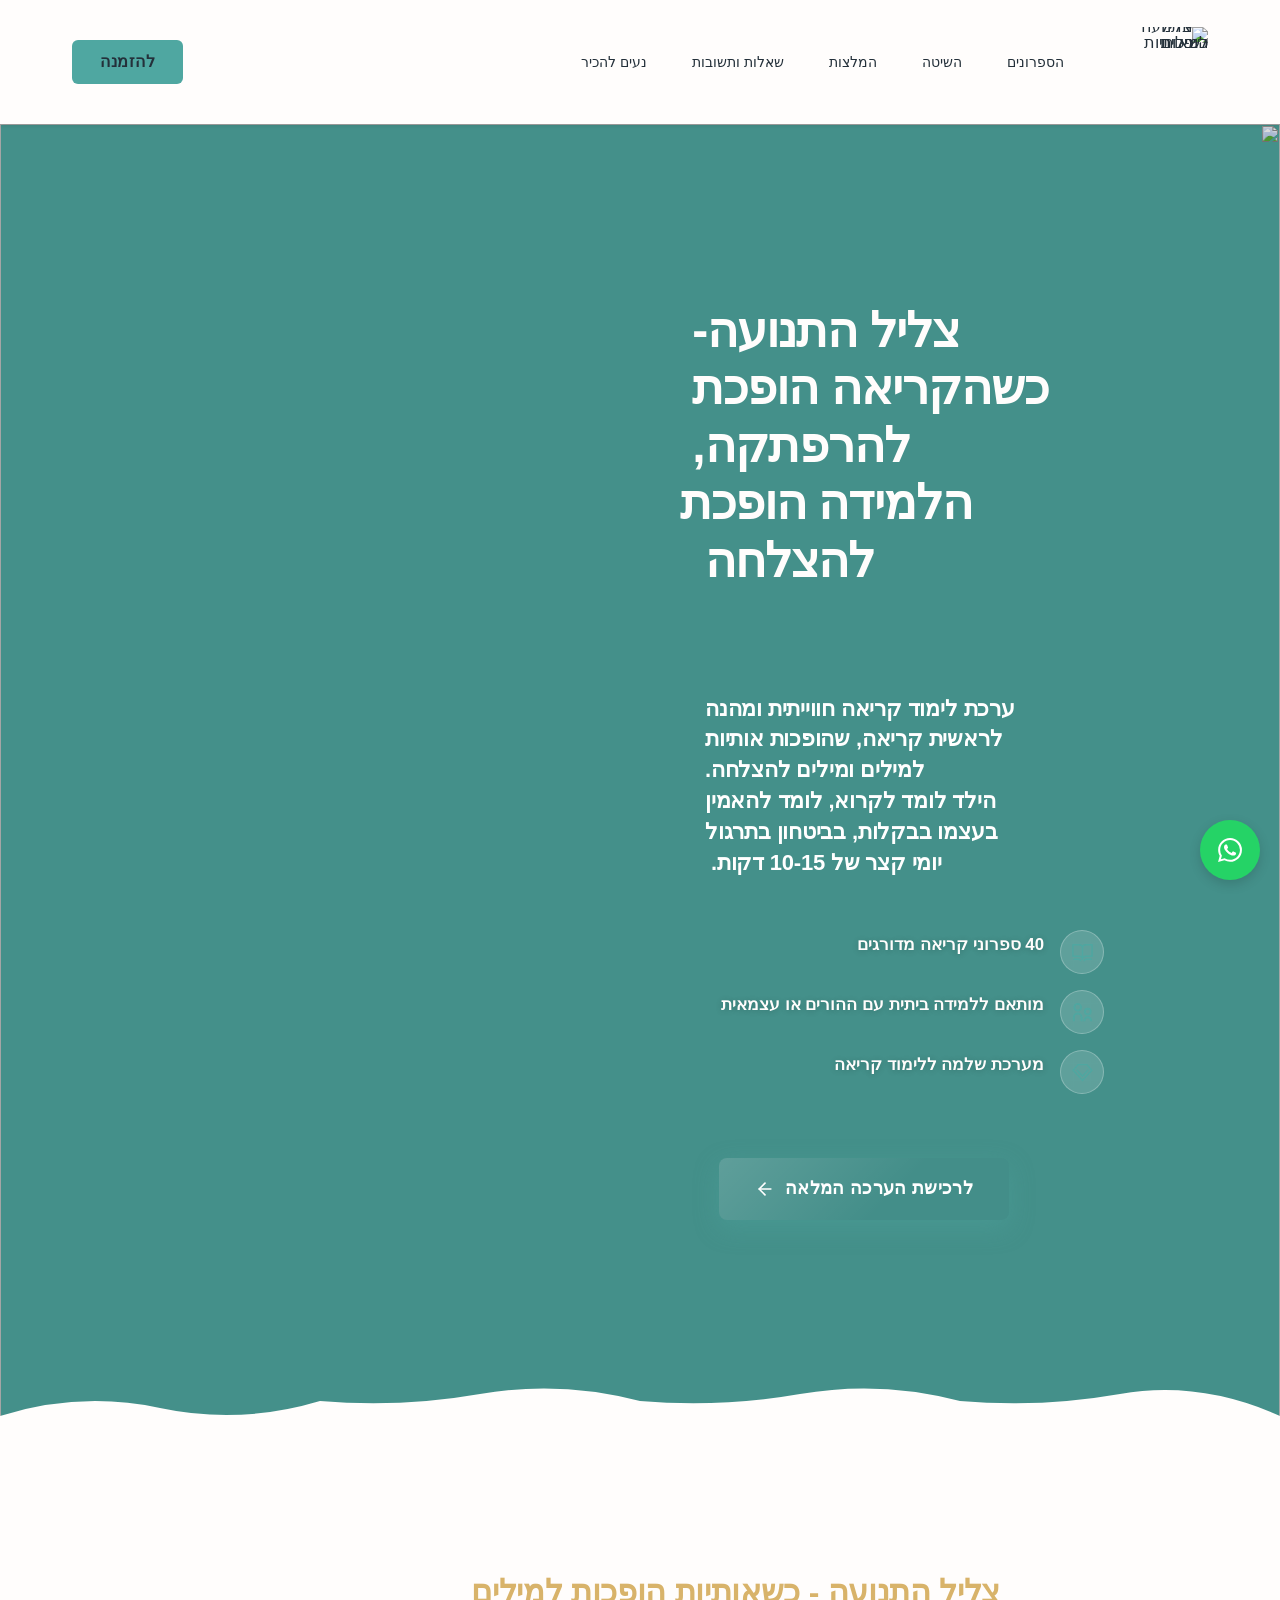
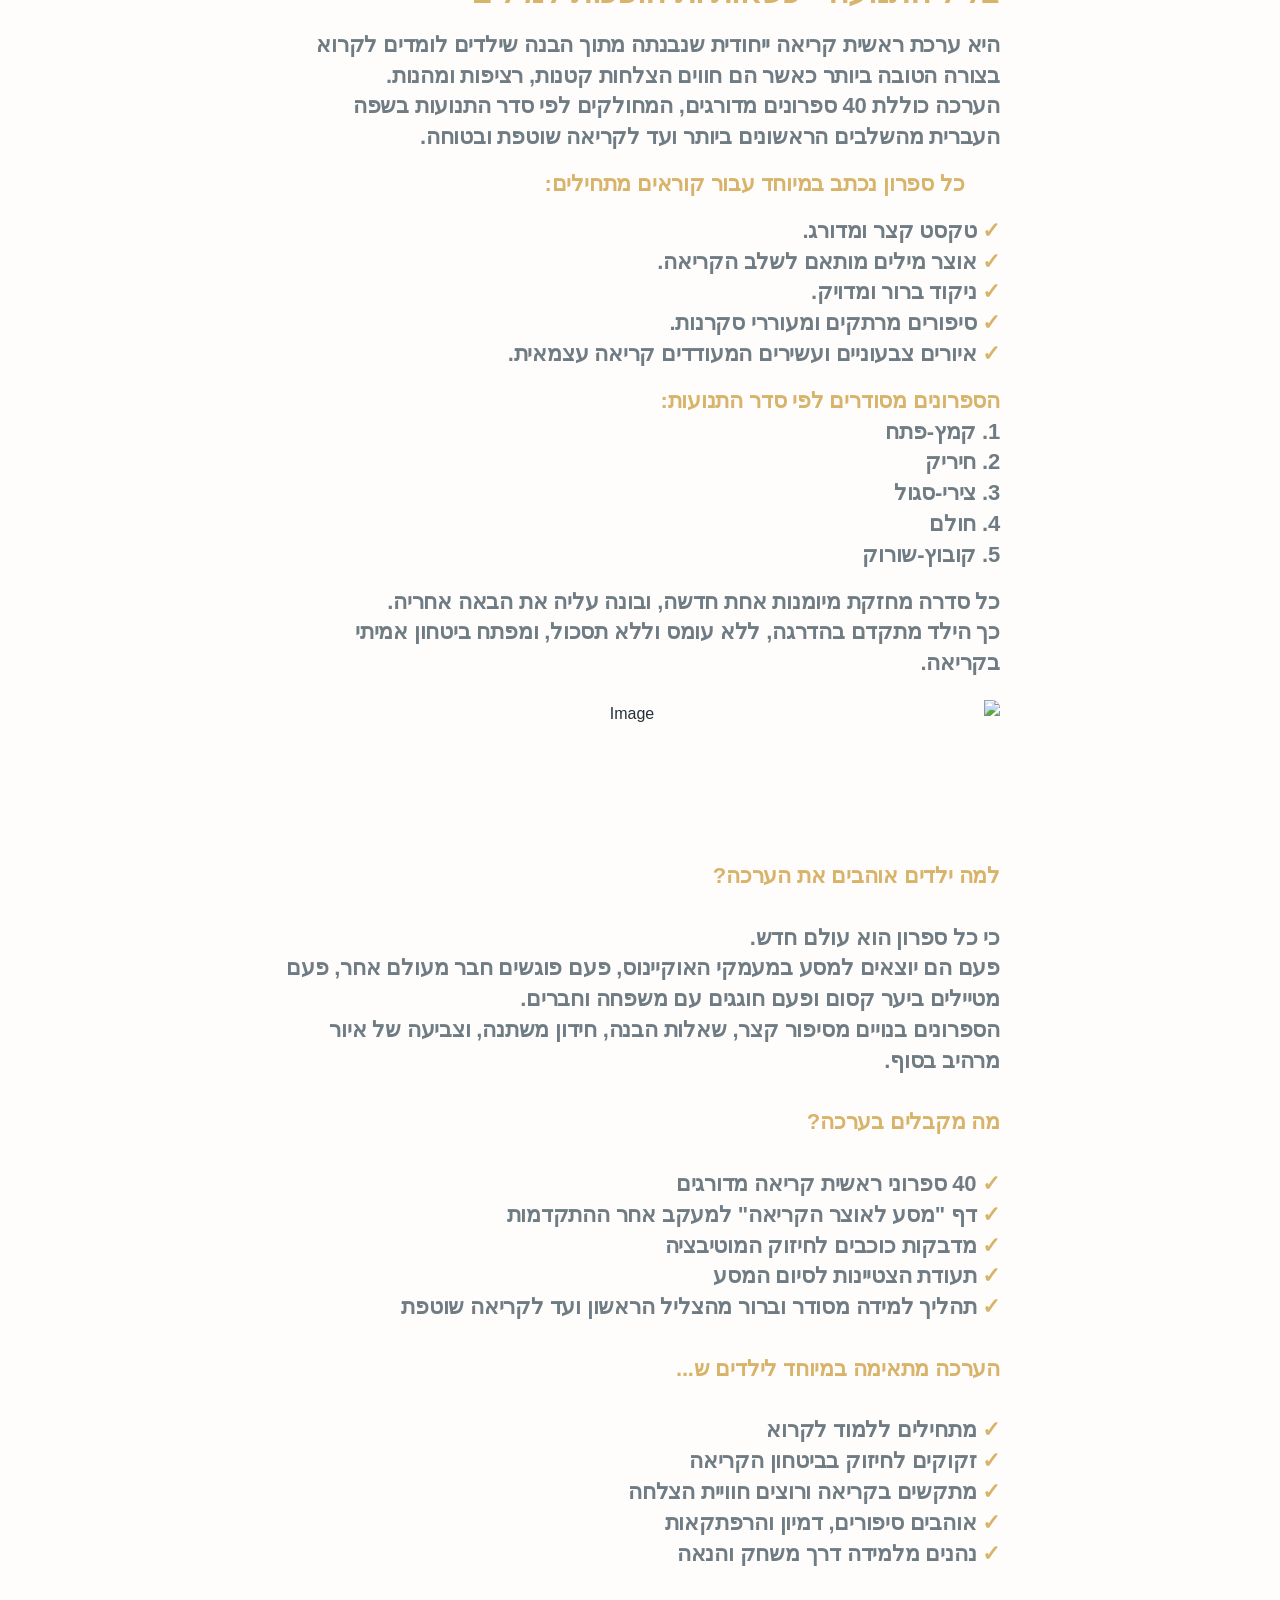
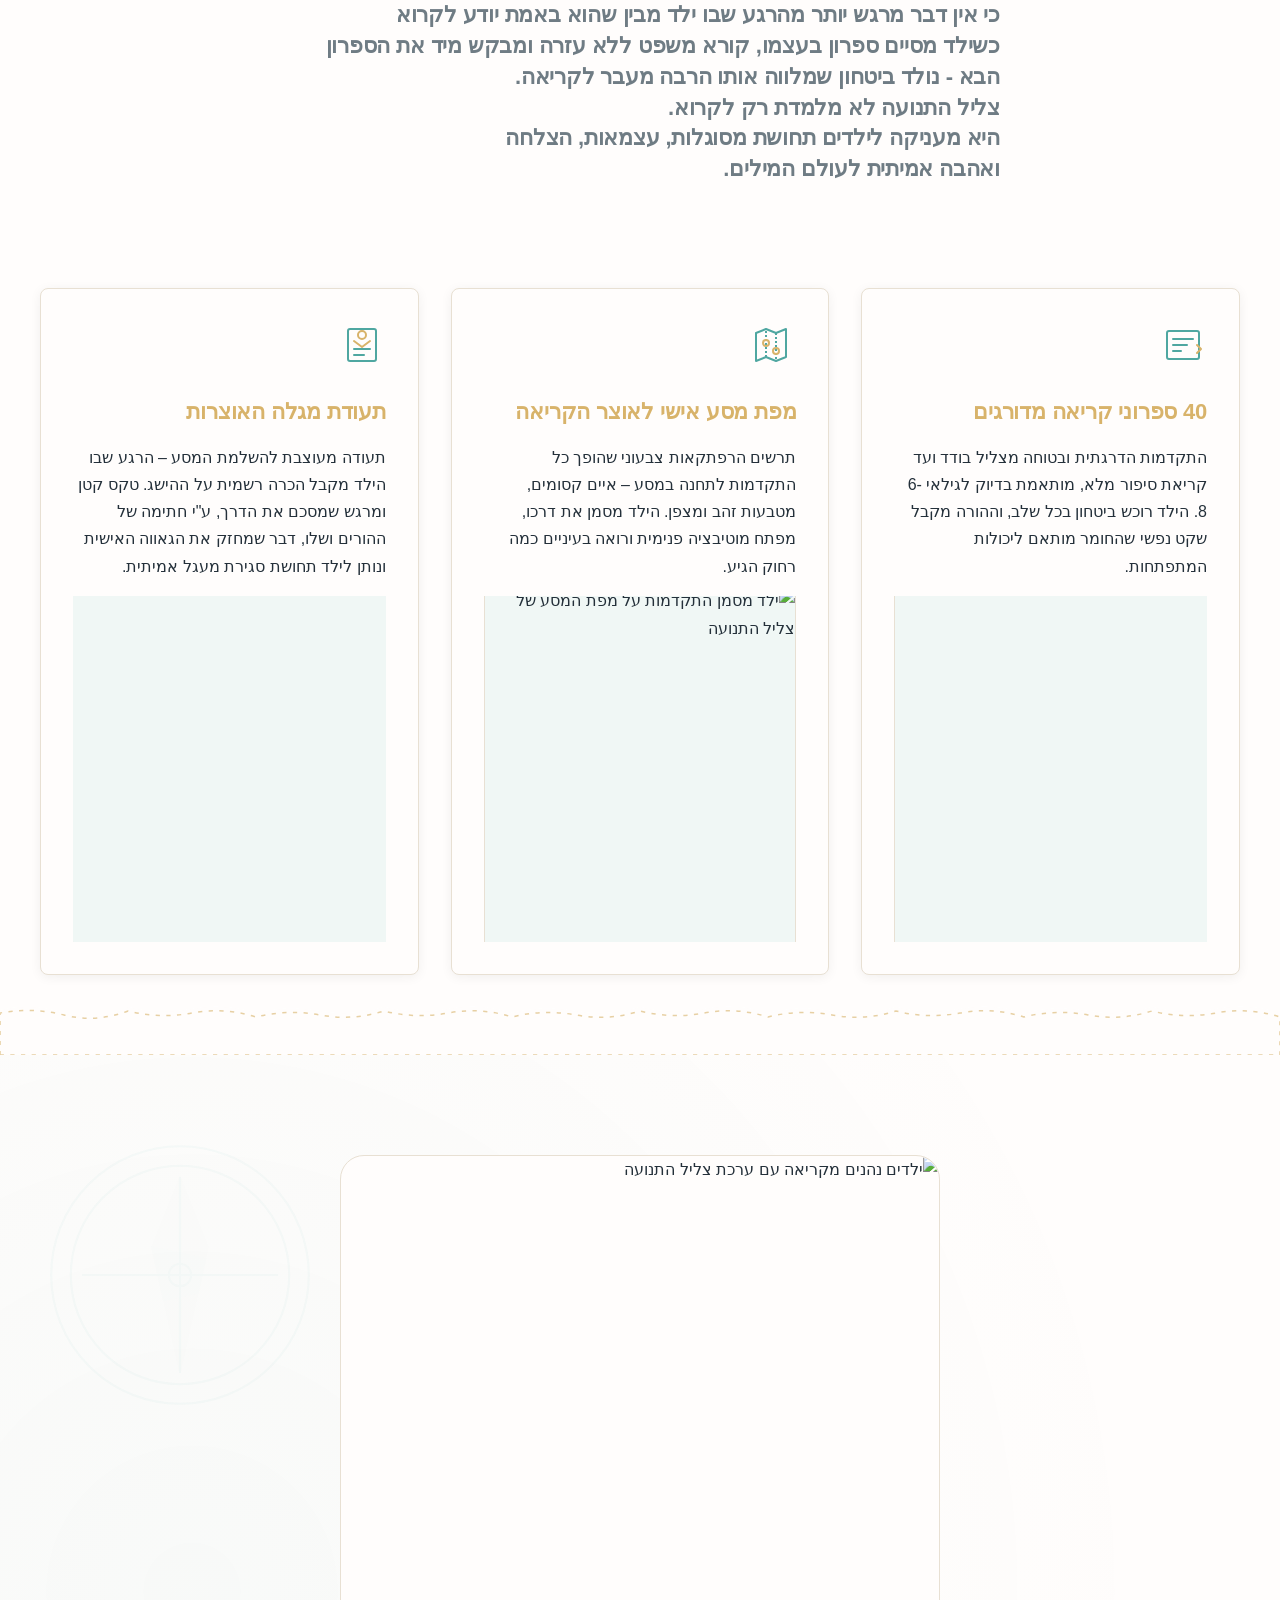
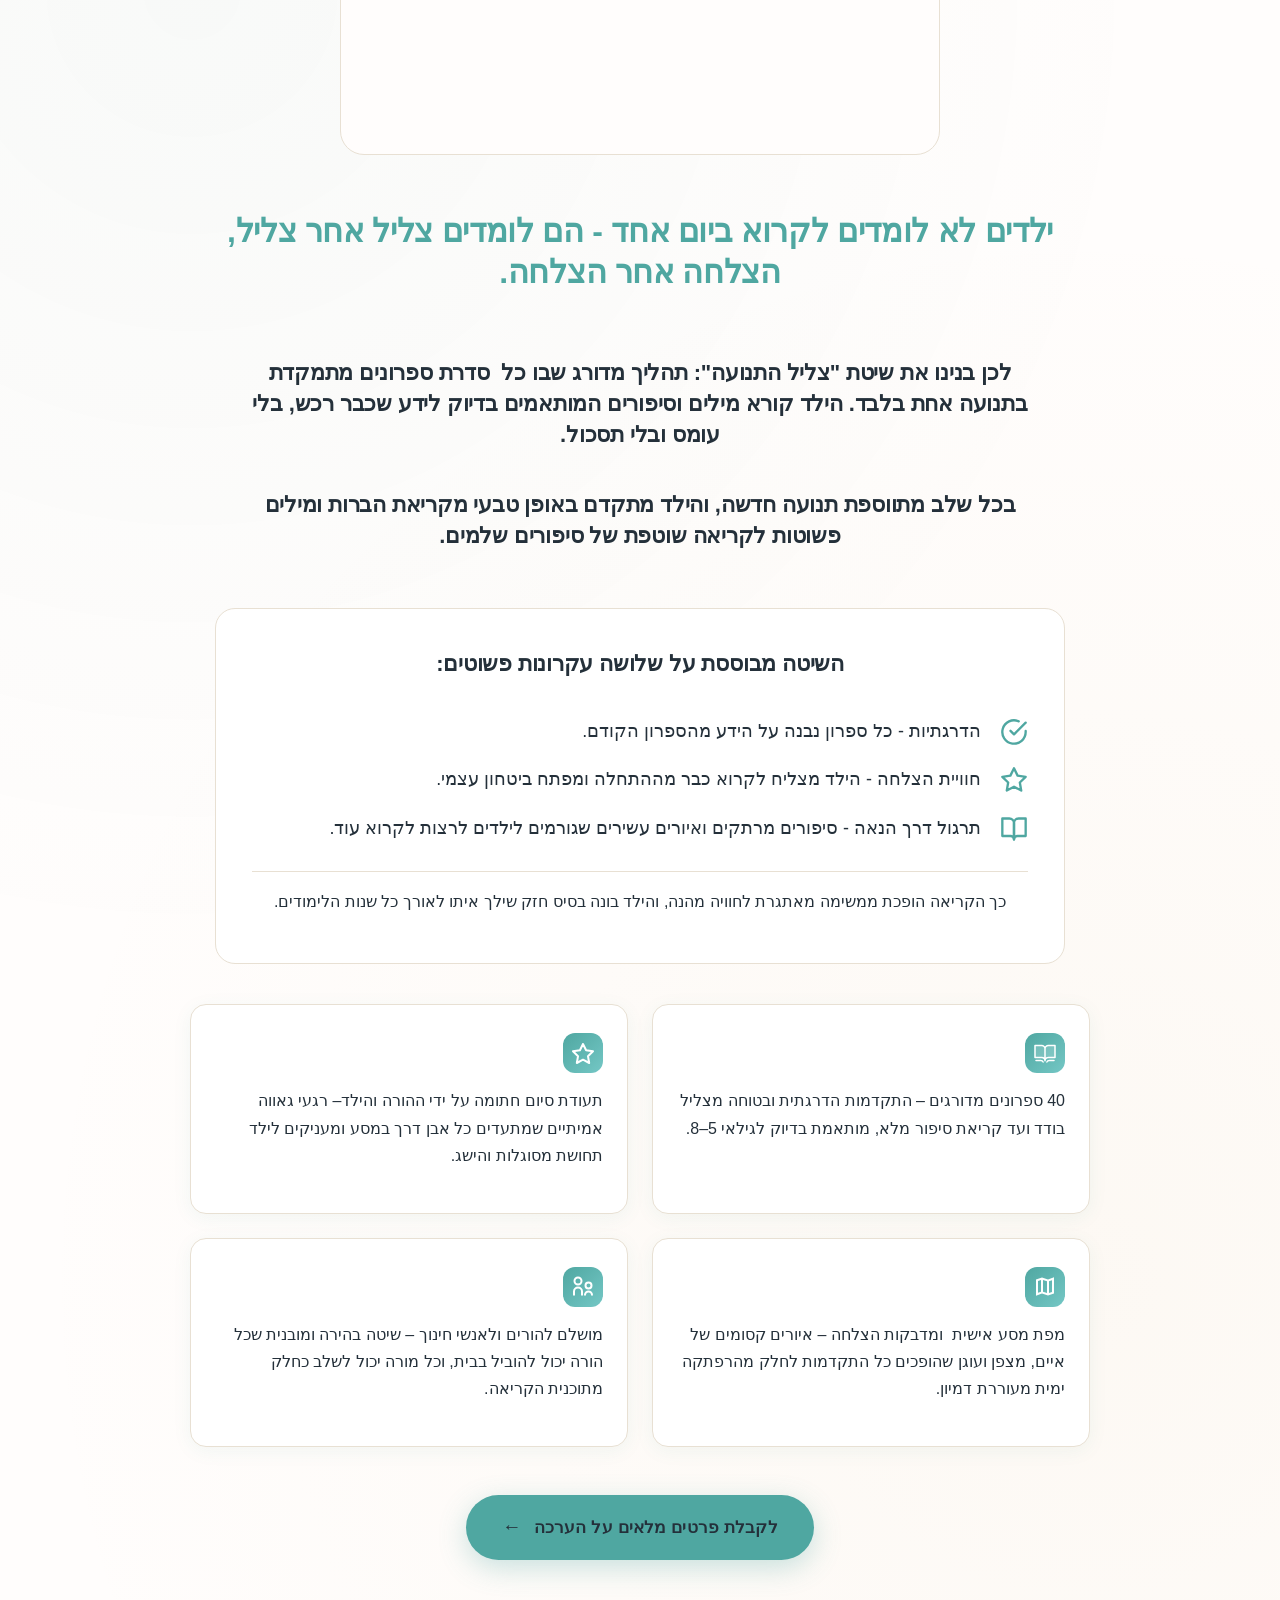
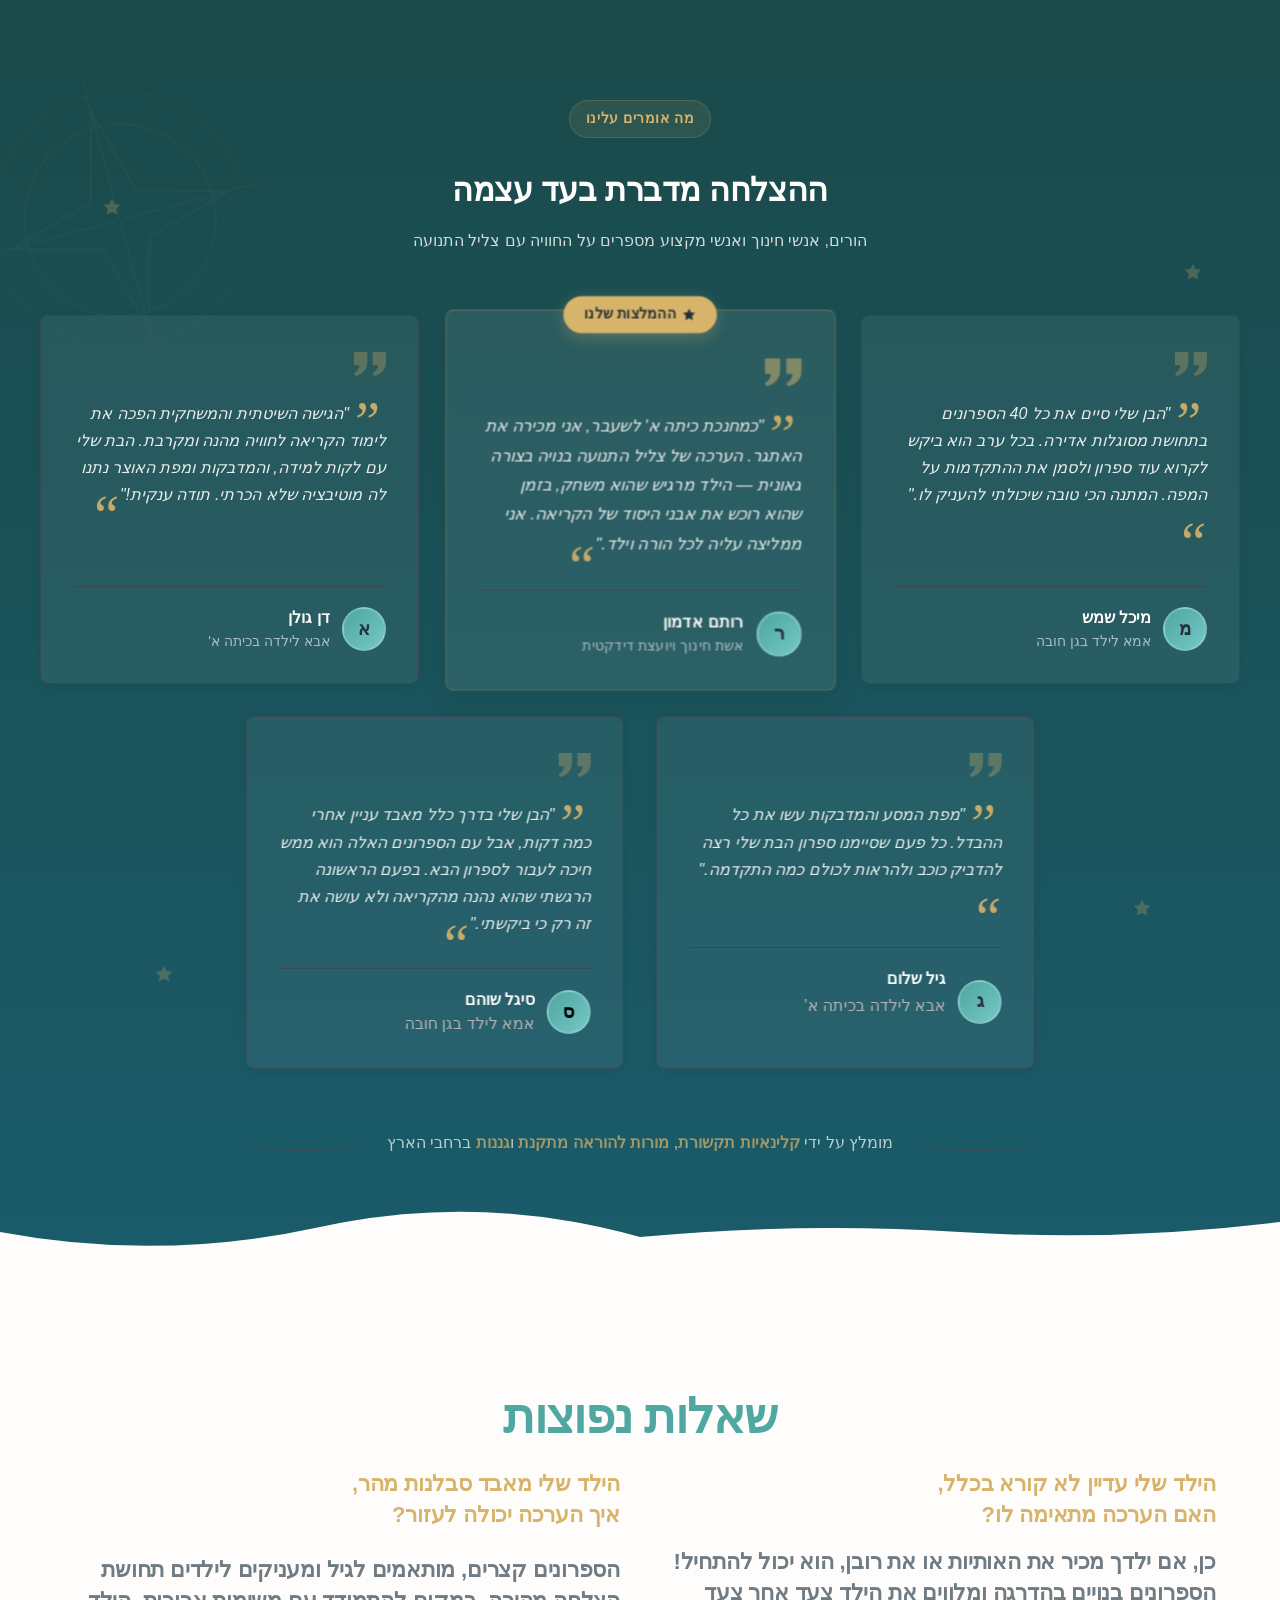
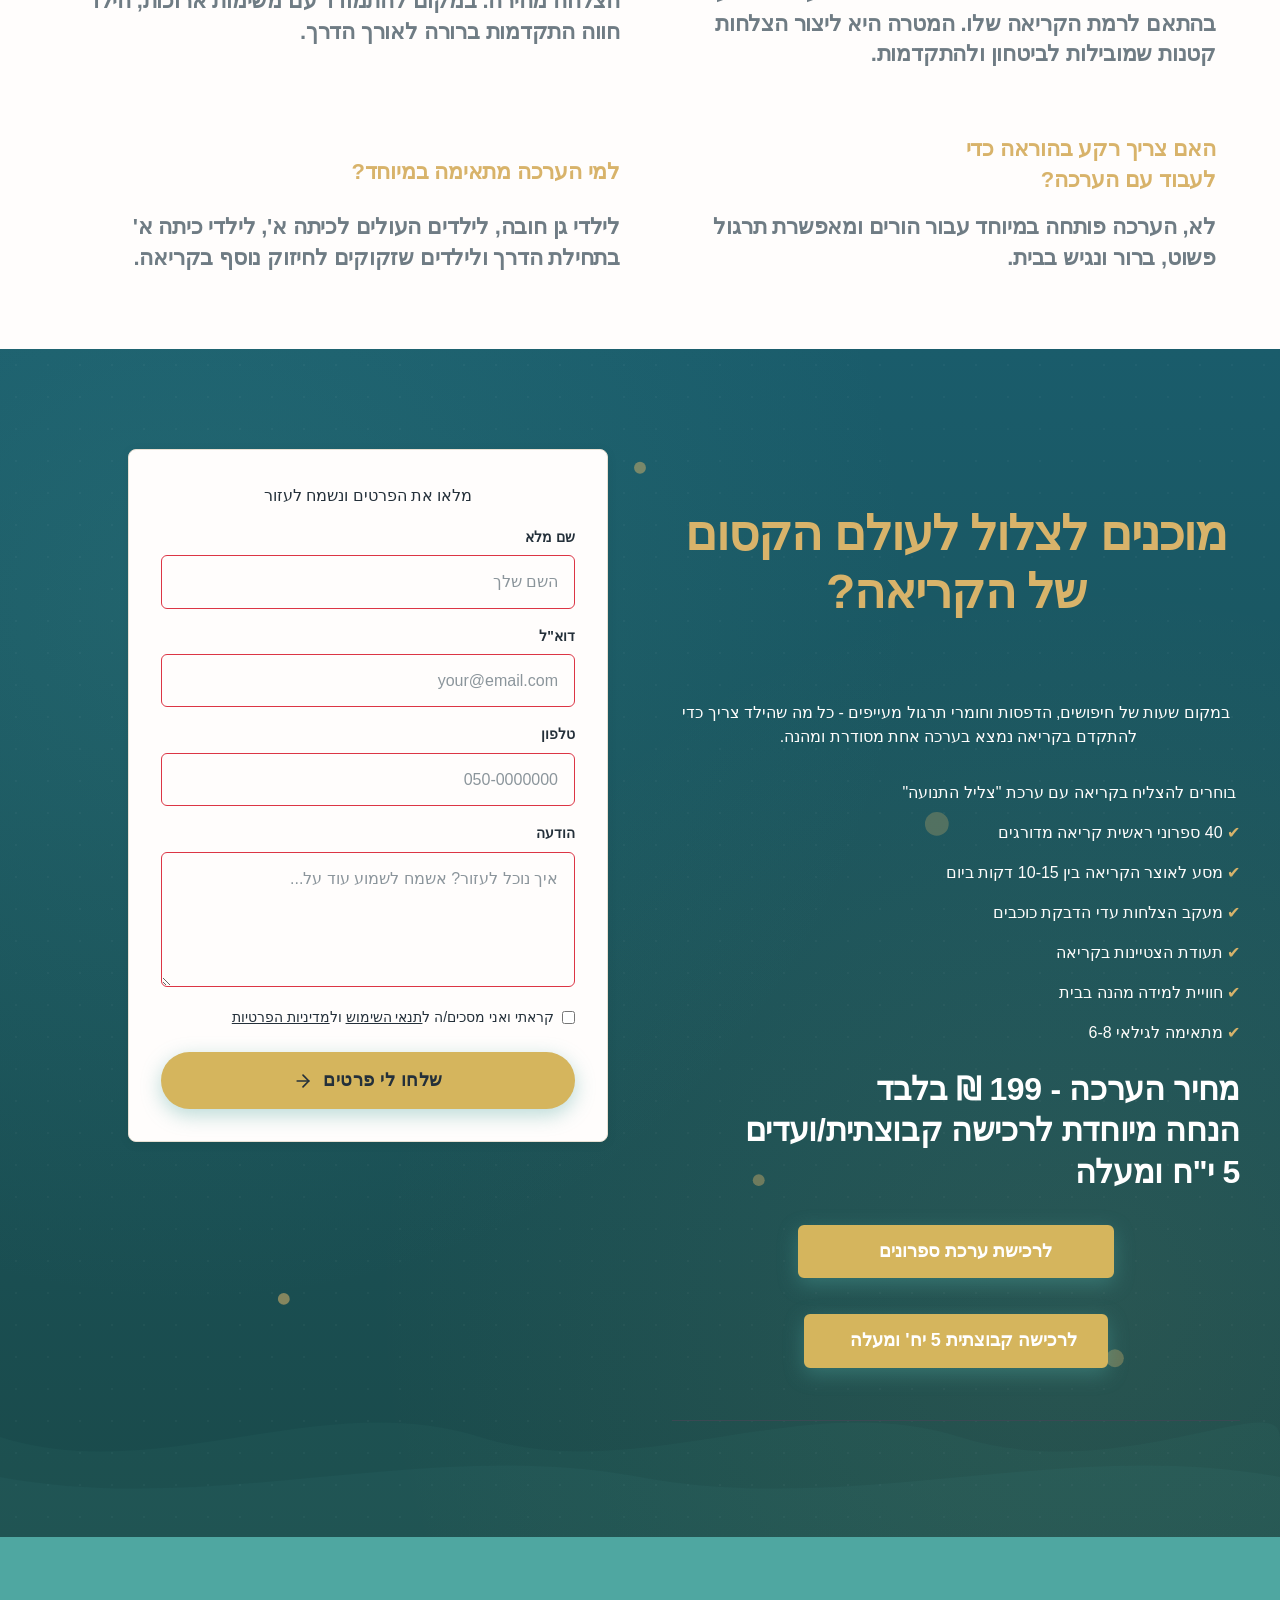
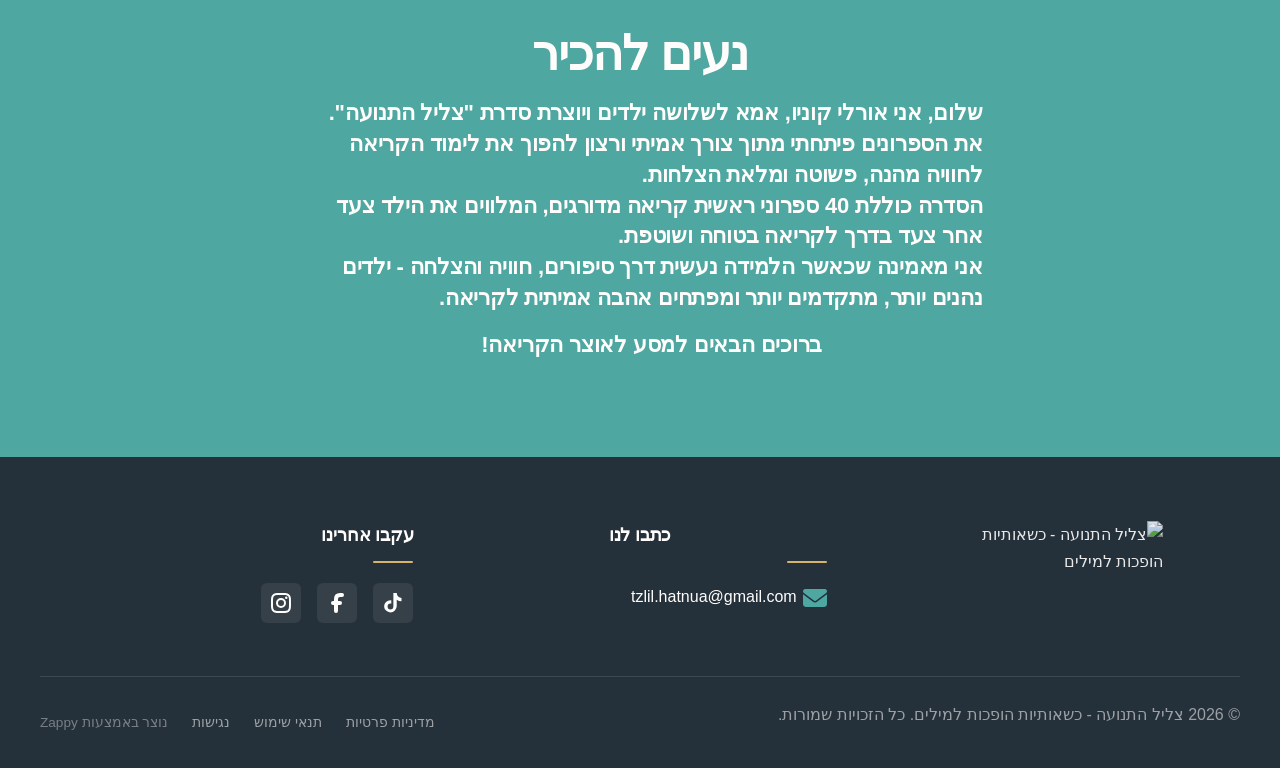
==== public/index.html @ ee5c76c2 "Background sync: Progressive GitHub Sync" ====
<!doctype html><html dir="rtl" lang="he"><head><meta charset="UTF-8"><meta content="width=device-width,initial-scale=1" name="viewport"><meta content="index, follow" name="robots"><title>גלו את ערכת הקריאה המושלמת לילדים — צליל התנועה - כשאותיות הופכות למילים</title><meta content="הפכו את לימוד הקריאה להרפתקה קסומה עם ערכה חינוכית ייחודית מבית צליל התנועה. 40 חוברות, מפת אוצר ומדבקות הצלחה מחכים לכם. התחילו עוד היום!" name="description"><meta content="עזרים חינוכיים לילדים, ערכת לימוד קריאה, צליל התנועה, ציוד חינוכי לגיל הרך, לימוד אותיות" name="keywords"><link href="/assets/favicon.ico" rel="icon" type="image/x-icon"><link href="/assets/favicon-16x16.png" rel="icon" type="image/png" sizes="16x16"><link href="/assets/favicon-32x32.png" rel="icon" type="image/png" sizes="32x32"><link href="/assets/favicon-48x48.png" rel="icon" type="image/png" sizes="48x48"><link href="/assets/favicon-192x192.png" rel="icon" type="image/png" sizes="192x192"><link href="/assets/favicon-512x512.png" rel="icon" type="image/png" sizes="512x512"><link href="/assets/apple-touch-icon.png" rel="apple-touch-icon"><script>!function(){"use strict";var t="779d5071-7fef-49da-b464-8b1de8730eb1",e="https://api.zappy5.com/api/analytics/track",a=18e5,n=2592e6,o=!0,i=!0,r=!0;var s=function(){var e="zappy_visitor_"+t,a=null;try{if(a=localStorage.getItem(e)){var o=JSON.parse(a),i=Date.now();if(i-o.created<n)return o.lastSeen=i,localStorage.setItem(e,JSON.stringify(o)),o.id}}catch(t){console.warn("Zappy Analytics: LocalStorage not available")}var r="zv_"+Date.now()+"_"+Math.random().toString(36).substr(2,9);try{localStorage.setItem(e,JSON.stringify({id:r,created:Date.now(),lastSeen:Date.now()}))}catch(t){}return r}(),c=function(){var e="zappy_session_"+t,n=null;try{if(n=sessionStorage.getItem(e)){var o=JSON.parse(n),i=Date.now();if(i-o.timestamp<a)return o.timestamp=i,sessionStorage.setItem(e,JSON.stringify(o)),o.id}}catch(t){console.warn("Zappy Analytics: SessionStorage not available")}var r="zs_"+Date.now()+"_"+Math.random().toString(36).substr(2,9);try{sessionStorage.setItem(e,JSON.stringify({id:r,timestamp:Date.now()}))}catch(t){}return r}();function l(a,n){n=n||{};var o={website_id:t,event_type:a,page_path:window.location.pathname,referrer:document.referrer||"direct",visitor_id:s,session_id:c,metadata:n};if(navigator.sendBeacon){var i=new Blob([JSON.stringify(o)],{type:"application/json"});navigator.sendBeacon(e,i)}else fetch(e,{method:"POST",headers:{"Content-Type":"application/json"},body:JSON.stringify(o),keepalive:!0}).catch(function(t){console.warn("Zappy Analytics: Failed to track event",t)})}o&&l("pageview",{title:document.title,url:window.location.href}),i&&document.addEventListener("click",function(t){var e=t.target;if("BUTTON"===e.tagName||e.closest("button")){var a="BUTTON"===e.tagName?e:e.closest("button");l("click",{element:"button",text:a.textContent.trim().substring(0,100),id:a.id||null,class:a.className||null})}else if("A"===e.tagName||e.closest("a")){var n="A"===e.tagName?e:e.closest("a");l("navigation",{element:"link",text:n.textContent.trim().substring(0,100),href:n.href,external:n.hostname!==window.location.hostname})}},!0),r&&document.addEventListener("submit",function(t){var e=t.target;l("form_submit",{form_id:e.id||null,form_name:e.name||null,form_action:e.action||null,form_method:e.method||"GET"})},!0);var d=Date.now();window.addEventListener("beforeunload",function(){l("page_unload",{time_on_page:Math.floor((Date.now()-d)/1e3),page_path:window.location.pathname})}),window.zappyAnalytics={track:l,getVisitorId:function(){return s},getSessionId:function(){return c}}}()</script><script>!function(){"use strict";if(!window.zappyFireMarketingEvent){var t={begin_checkout:"checkout_started",purchase:"checkout_complete",add_to_cart:"add_to_cart",view_product:"view_product"},e={whatsapp_click:{ga4:"contact",meta:"Contact",gtm:"whatsapp_click",ecom:!1},phone_click:{ga4:"contact",meta:"Contact",gtm:"phone_click",ecom:!1},contact_form_submitted:{ga4:"generate_lead",meta:"Lead",gtm:"contact_form_submitted",ecom:!1},checkout_started:{ga4:"begin_checkout",meta:"InitiateCheckout",gtm:"begin_checkout",ecom:!0},checkout_complete:{ga4:"purchase",meta:"Purchase",gtm:"purchase",ecom:!0},product_inquiry:{ga4:"generate_lead",meta:"Lead",gtm:"product_inquiry",ecom:!1},add_to_cart:{ga4:"add_to_cart",meta:"AddToCart",gtm:"add_to_cart",ecom:!0},view_product:{ga4:"view_item",meta:"ViewContent",gtm:"view_item",ecom:!0}};window.zappyFlushPendingMetaEvents=m;var r=0,n=setInterval(function(){r++,m();var t=0;try{t=(window.__zappyPendingMetaEvents||[]).length}catch(t){}(0===t&&"function"==typeof window.fbq||r>60)&&clearInterval(n)},500);window.zappyFireMarketingEvent=function(r,n,a){try{a=a||{};var d=t[r]||r,m=e[d];if(!m)return;(n=n||{}).pagePath||n.page_path||(n.pagePath=i());var s="",h=!1,f=!1;if("checkout_complete"===d&&(h=!(!(s=String(n.orderId||n.order_id||n.transaction_id||""))||!function(t){if(!t)return!1;try{return"1"===window.sessionStorage.getItem(u(t))}catch(t){return!1}}(s)),f=!(!s||!p(s)),h&&f))return;if(!a.skipFirstParty&&!h)try{window.zappyAnalytics&&"function"==typeof window.zappyAnalytics.track&&window.zappyAnalytics.track(d,n)}catch(t){}if(!h){try{if(window.dataLayer=window.dataLayer||[],m.ecom){var w=o(d,n),y={};w.transaction_id&&(y.transaction_id=w.transaction_id),null!=w.value&&(y.value=w.value),w.currency&&(y.currency=w.currency),w.items&&(y.items=w.items),window.dataLayer.push({event:m.gtm,ecommerce:y}),"checkout_complete"!==d&&"checkout_started"!==d||window.dataLayer.push({event:d,ecommerce:y})}else{var v={event:m.gtm};for(var g in n)Object.prototype.hasOwnProperty.call(n,g)&&(v[g]=n[g]);window.dataLayer.push(v)}}catch(t){}try{"function"==typeof window.gtag&&window.gtag("event",m.ga4,o(d,n))}catch(t){}s&&function(t){if(t)try{window.sessionStorage.setItem(u(t),"1")}catch(t){}}(s)}try{if(f);else{var k=function(t,e){for(var r=c(e=e||{}),n=parseFloat(null!=e.value?e.value:null!=e.total?e.total:0)||0,a=String(e.currency||"USD").toUpperCase(),i=[],o=0,u=0;u<r.length;u++)r[u].item_id&&i.push(r[u].item_id),o+=r[u].quantity||1;if("checkout_complete"===t)return{value:n,currency:a,content_ids:i.length?i:void 0,content_type:"product",num_items:o||void 0,order_id:String(e.order_id||e.orderId||e.transaction_id||e.orderNumber||"")||void 0};if("checkout_started"===t)return{value:n,currency:a,content_ids:i.length?i:void 0,content_type:"product",num_items:o||parseInt(null!=e.itemCount?e.itemCount:0,10)||void 0};if("add_to_cart"===t){var d=String(e.productId||e.product_id||i[0]||"");return{value:n||(r[0]?r[0].price*r[0].quantity:0),currency:a,content_ids:d?[d]:i.length?i:void 0,content_type:"product",content_name:e.productName||e.product_name||r[0]&&r[0].item_name,num_items:parseInt(null!=e.quantity?e.quantity:o||1,10)||1}}if("view_product"===t){var p=String(e.productId||e.product_id||i[0]||"");return{value:n||parseFloat(null!=e.price?e.price:0)||0,currency:a,content_ids:p?[p]:i.length?i:void 0,content_type:"product",content_name:e.productName||e.product_name||r[0]&&r[0].item_name}}return"whatsapp_click"===t||"phone_click"===t?{content_name:"whatsapp_click"===t?"WhatsApp":"Phone",content_category:"contact"}:"contact_form_submitted"===t||"product_inquiry"===t?{content_name:"product_inquiry"===t?"Product inquiry":"Contact form",content_category:e.productName||e.product_name||void 0}:e}(d,n);"function"==typeof window.fbq?(window.fbq("track",m.meta,k),s&&l(s)):function(t,e,r){var n=_();if(r)for(var a=0;a<n.length;a++)if(n[a]&&n[a].orderId===r&&n[a].eventName===t)return;n.push({eventName:t,params:e||{},orderId:r||null})}(m.meta,k,"checkout_complete"===d?s:null)}}catch(t){}}catch(t){}};var a=Object.create(null);document.addEventListener("click",function(t){try{var e=t.target;if(!e)return;var r=h(e,".whatsapp-float, a.whatsapp-float, [data-zappy-whatsapp]"),n=function(t){for(var e=t;e&&e!==document;){if("A"===e.tagName)return e;e=e.parentElement}return null}(e),a=n&&n.href||"";if(r||n&&function(t){if(!t)return!1;var e=String(t).toLowerCase();return-1!==e.indexOf("wa.me/")||-1!==e.indexOf("api.whatsapp.com")||-1!==e.indexOf("whatsapp.com/send")||0===e.indexOf("whatsapp:")}(a)){if(!s("wa:"+a)){var c=r?"float":"link";window.zappyFireMarketingEvent("whatsapp_click",{source:c,href:a||null,pagePath:i()})}return}var o=h(e,".phone-header-btn, .nav-phone-btn, .call-btn, [data-zappy-phone]"),u="";if(n&&n.href&&0===String(n.href).toLowerCase().indexOf("tel:")?u=n.href:o&&o.href&&0===String(o.href).toLowerCase().indexOf("tel:")&&(u=o.href),o||u){var d="";return u&&(d=String(u).replace(/^tel:/i,"").trim()),void(s("tel:"+(d||o&&o.id||"btn"))||window.zappyFireMarketingEvent("phone_click",{source:o?"button":"link",phone:d||null,href:u||null,pagePath:i()}))}}catch(t){}},!0)}function i(){try{if(window.ZAPPY_CONFIG&&window.ZAPPY_CONFIG.currentPagePath)return window.ZAPPY_CONFIG.currentPagePath}catch(t){}try{return window.location.pathname||"/"}catch(t){return"/"}}function c(t){var e=(t=t||{}).items||t.cartItems||t.cart_items||t.lineItems||[];Array.isArray(e)||(e=[]);for(var r=[],n=0;n<e.length;n++){var a=e[n];if(a&&"object"==typeof a){var i=String(a.item_id||a.productId||a.product_id||a.id||"").trim(),c=String(a.item_name||a.productName||a.product_name||a.name||"").trim(),o=parseFloat(null!=a.price?a.price:null!=a.unitPrice?a.unitPrice:0)||0,u=Math.max(1,parseInt(null!=a.quantity?a.quantity:null!=a.qty?a.qty:1,10)||1);(i||c)&&r.push({item_id:i||c,item_name:c||i,price:o,quantity:u})}}return r}function o(t,e){var r=c(e=e||{}),n=parseFloat(null!=e.value?e.value:null!=e.total?e.total:0)||0,a=String(e.currency||"USD").toUpperCase();if("checkout_complete"===t)return{transaction_id:String(e.transaction_id||e.orderId||e.order_id||e.orderNumber||"")||void 0,value:n,currency:a,items:r};if("checkout_started"===t)return{value:n,currency:a,items:r};if("add_to_cart"===t){var o=r.length?r:[{item_id:String(e.productId||e.product_id||""),item_name:String(e.productName||e.product_name||""),price:parseFloat(null!=e.value?e.value:null!=e.price?e.price:0)||0,quantity:parseInt(null!=e.quantity?e.quantity:1,10)||1}].filter(function(t){return t.item_id||t.item_name});return{value:n||(o[0]?o[0].price*o[0].quantity:0),currency:a,items:o}}if("view_product"===t){var u=r.length?r:[{item_id:String(e.productId||e.product_id||""),item_name:String(e.productName||e.product_name||""),price:parseFloat(null!=e.price?e.price:null!=e.value?e.value:0)||0,quantity:1}].filter(function(t){return t.item_id||t.item_name});return{currency:a,value:n||(u[0]?u[0].price:0),items:u}}return"whatsapp_click"===t||"phone_click"===t?{method:"whatsapp_click"===t?"whatsapp":"phone",page_path:e.pagePath||i()}:"contact_form_submitted"===t||"product_inquiry"===t?{page_path:e.pagePath||i()}:e}function u(t){return"zappy_purchase_fired_"+String(t||"")}function d(t){return"zappy_purchase_meta_fired_"+String(t||"")}function p(t){if(!t)return!1;try{return"1"===window.sessionStorage.getItem(d(t))}catch(t){return!1}}function l(t){if(t)try{window.sessionStorage.setItem(d(t),"1")}catch(t){}}function _(){try{return Array.isArray(window.__zappyPendingMetaEvents)||(window.__zappyPendingMetaEvents=[]),window.__zappyPendingMetaEvents}catch(t){return[]}}function m(){if("function"==typeof window.fbq){var t=_().slice();try{window.__zappyPendingMetaEvents=[]}catch(t){}for(var e=0;e<t.length;e++){var r=t[e];if(r&&r.eventName&&(!r.orderId||!p(r.orderId)))try{window.fbq("track",r.eventName,r.params||{}),r.orderId&&l(r.orderId)}catch(t){}}}}function s(t){var e=Date.now();return!!(a[t]&&e-a[t]<800)||(a[t]=e,!1)}function h(t,e){return t&&t.closest?t.closest(e):null}}()</script><meta content="גלו את ערכת הקריאה המושלמת לילדים — צליל התנועה - כשאותיות הופכות למילים" property="og:title"><meta content="הפכו את לימוד הקריאה להרפתקה קסומה עם ערכה חינוכית ייחודית מבית צליל התנועה. 40 חוברות, מפת אוצר ומדבקות הצלחה מחכים לכם." property="og:description"><meta content="summary_large_image" name="twitter:card"><meta content="גלו את ערכת הקריאה המושלמת לילדים — צליל התנועה - כשאותיות הופכות למילים" name="twitter:title"><meta content="הפכו את לימוד הקריאה להרפתקה קסומה עם ערכה חינוכית ייחודית מבית צליל התנועה. 40 חוברות, מפת אוצר ומדבקות הצלחה מחכים לכם." name="twitter:description"><script type="application/ld+json">{"@context":"https://schema.org","@graph":[{"@type":"Organization","@id":"https://tzlil-hatnua.co.il#organization","name":"צליל התנועה - כשאותיות הופכות למילים","url":"https://tzlil-hatnua.co.il","description":"Tzlil HaTnua ('The Vowel Sound') is an Israeli educational brand offering a complete, adventure-themed reading learning kit for children aged 5–7. The brand transforms the process of learning to read into a joyful, empowering journey — combining 40 graded reading booklets, a treasure-map journey chart, success stickers, and a graduation certificate. The visual identity draws on a magical nautical adventure world with motifs like enchanted islands, treasure maps, anchors, compasses, stars, waves, and gold coins — executed in a clean, elegant, minimalist style using soft teal, turquoise, white, sand, and light gold. The brand speaks to parents who want to confidently guide their child's reading journey at home, emphasizing warmth, trust, professional methodology, and genuine moments of success.","contactPoint":[{"@type":"ContactPoint","contactType":"customer service","email":"tzlil.hatnua@gmail.com"}]},{"@type":"WebSite","@id":"https://tzlil-hatnua.co.il#website","url":"https://tzlil-hatnua.co.il","name":"צליל התנועה - כשאותיות הופכות למילים","publisher":{"@id":"https://tzlil-hatnua.co.il#organization"}},{"@type":"ContactPage","@id":"https://tzlil-hatnua.co.il#contactpage","url":"https://tzlil-hatnua.co.il","name":"גלו את ערכת הקריאה המושלמת לילדים — צליל התנועה - כשאותיות הופכות למילים","mainEntity":{"@id":"https://tzlil-hatnua.co.il#organization"},"potentialAction":{"@type":"CommunicateAction","target":{"@type":"EntryPoint","urlTemplate":"https://tzlil-hatnua.co.il/api/email/contact-form","actionPlatform":["http/method=POST"],"contentType":"application/json"},"instrument":[{"@type":"PropertyValue","name":"name","propertyID":"text","valueRequired":true,"description":"השם שלך"},{"@type":"PropertyValue","name":"email","propertyID":"email","valueRequired":true,"description":"your@email.com"},{"@type":"PropertyValue","name":"phone","propertyID":"tel","valueRequired":true,"description":"050-0000000"},{"@type":"PropertyValue","name":"message","propertyID":"textarea","valueRequired":true,"description":"איך נוכל לעזור? אשמח לשמוע עוד על..."},{"@type":"PropertyValue","name":"privacy_consent","propertyID":"checkbox","valueRequired":true}]}}]}</script><meta content="https://tzlil-hatnua.co.il" property="og:url"><meta content="website" property="og:type"><meta content="he_IL" property="og:locale"><meta content="1200" property="og:image:width"><meta content="600" property="og:image:height"><meta content="צליל התנועה - ערכת לימוד קריאה חווייתית לילדים" property="og:image:alt"><style>.skip-link{position:absolute;top:0;left:0;transform:translateY(-200%);padding:12px 18px;background:var(--bg-dark,#1a1a1a);color:var(--text-light,#fff);font-weight:600;border-radius:0 0 8px 0;z-index:10000}.skip-link:focus{transform:none;outline:2px solid var(--ring,#fff);outline-offset:2px}:focus-visible{outline:2px solid var(--ring,currentColor);outline-offset:3px}</style><link href="/assets/favicon.ico" rel="icon" type="image/x-icon"><link href="/assets/favicon-16x16.png" rel="icon" type="image/png" sizes="16x16"><link href="/assets/favicon-32x32.png" rel="icon" type="image/png" sizes="32x32"><link href="/assets/favicon-48x48.png" rel="icon" type="image/png" sizes="48x48"><link href="/assets/favicon-192x192.png" rel="icon" type="image/png" sizes="192x192"><link href="/assets/favicon-512x512.png" rel="icon" type="image/png" sizes="512x512"><link href="/assets/apple-touch-icon.png" rel="apple-touch-icon"><link href="https://cdn.jsdelivr.net/npm/vanilla-cookieconsent@3/dist/cookieconsent.css" rel="stylesheet"><style data-zappy-section-v2-css="true">.index-showcase-section{position:relative;background-color:var(--bg-light);background-image:radial-gradient(circle at 15% 25%,rgba(79,167,161,.04) 0,transparent 50%),radial-gradient(circle at 85% 85%,rgba(216,179,106,.06) 0,transparent 50%);color:var(--text-dark);padding:120px 16px 80px;overflow:visible;direction:rtl;text-align:right}.index-showcase-section .showcase-container{max-width:1000px;margin:0 auto;display:flex;flex-direction:column;align-items:center;gap:48px;position:relative;z-index:2}.index-showcase-section .showcase-image-wrapper{width:100%;max-width:900px;border-radius:24px;overflow:hidden;box-shadow:var(--shadow-soft);background:var(--bg-light);border:1px solid var(--border-light);transition:transform .4s ease,box-shadow .4s ease}.index-showcase-section .showcase-image-wrapper:hover{transform:translateY(-4px);box-shadow:var(--shadow-medium)}.index-showcase-section .showcase-image-wrapper img{width:100%;height:auto;display:block;object-fit:cover}.index-showcase-section .showcase-image-top{max-height:none;max-width:900px;margin-left:auto;margin-right:auto;align-self:center;width:100%}.index-showcase-section .showcase-image-bottom{max-height:600px;margin-top:16px}.index-showcase-section .showcase-content{width:100%;display:flex;flex-direction:column;gap:40px;padding:0 8px}.index-showcase-section .showcase-headline{font-family:Heebo,Assistant,sans-serif;font-size:2.5rem;font-weight:700;line-height:1.3;color:var(--text-dark);text-align:center;max-width:850px;margin:0 auto;letter-spacing:-.01em}.index-showcase-section .showcase-description{display:flex;flex-direction:column;gap:16px;max-width:800px;margin:0 auto;text-align:center}.index-showcase-section .showcase-description h3{font-family:Assistant,Heebo,sans-serif;font-size:1.5rem;font-weight:600;line-height:1.6;color:var(--text-dark)}.index-showcase-section .showcase-description p{font-size:1.06rem;line-height:1.75;color:var(--text-muted)}.index-showcase-section .showcase-principles{background:#fff;border-radius:20px;padding:32px 36px;box-shadow:var(--shadow-soft);border:1px solid var(--border-light);display:flex;flex-direction:column;gap:20px;max-width:850px;margin:0 auto;width:100%}.index-showcase-section .principles-title{font-family:Assistant,Heebo,sans-serif;font-size:1.3rem;font-weight:700;color:var(--text-dark);text-align:center;margin-bottom:4px}.index-showcase-section .principles-list{list-style:none;padding:0;margin:0;display:flex;flex-direction:column;gap:18px}.index-showcase-section .principle-item{display:flex;flex-direction:row;align-items:flex-start;gap:14px;font-size:1.12rem;line-height:1.7;color:var(--text-dark);text-align:right}.index-showcase-section .principle-icon{flex-shrink:0;width:28px;height:28px;color:var(--primary);margin-top:2px}.index-showcase-section .principle-icon svg{display:block;width:100%;height:100%}.index-showcase-section .principles-summary{font-size:1.06rem;line-height:1.75;color:var(--text-muted);text-align:center;margin-top:8px;padding-top:16px;border-top:1px solid var(--border-light)}.index-showcase-section .showcase-highlights{display:grid;grid-template-columns:repeat(2,1fr);gap:24px;max-width:900px;margin:0 auto;width:100%}.index-showcase-section .highlight-card{background:#fff;border-radius:16px;padding:28px 24px;box-shadow:0 4px 20px rgba(42,140,122,.06);border:1px solid var(--border-light);display:flex;flex-direction:column;gap:14px;text-align:right;transition:transform .3s ease,box-shadow .3s ease;min-width:240px}.index-showcase-section .highlight-card:hover{transform:translateY(-3px);box-shadow:var(--shadow-medium)}.index-showcase-section .highlight-icon{width:40px;height:40px;border-radius:12px;background:linear-gradient(135deg,var(--primary) 0,var(--secondary) 100%);color:#fff;display:flex;align-items:center;justify-content:center;padding:8px;flex-shrink:0}.index-showcase-section .highlight-icon svg{width:100%;height:100%;display:block}.index-showcase-section .highlight-card p{font-size:1.06rem;line-height:1.7;color:var(--text-dark);margin:0}.index-showcase-section .showcase-cta{display:flex;justify-content:center;margin-top:8px}.index-showcase-section .showcase-link{display:inline-flex;align-items:center;gap:8px;background:var(--primary);color:#fff;font-family:Assistant,Heebo,sans-serif;font-weight:700;font-size:1.05rem;text-decoration:none;padding:16px 36px;border-radius:100px;box-shadow:0 8px 28px rgba(79,167,161,.3);transition:background .3s ease,transform .2s ease,box-shadow .3s ease;letter-spacing:.01em}.index-showcase-section .showcase-link:hover{background:#3d8a85;transform:translateY(-2px);box-shadow:0 14px 36px rgba(79,167,161,.4)}.index-showcase-section .showcase-link::after{content:"←";font-size:1.2rem;margin-right:4px;transition:transform .2s ease}.index-showcase-section .showcase-link:hover::after{transform:translateX(-4px)}.index-showcase-section .showcase-decor-compass{position:absolute;top:80px;left:40px;width:280px;height:280px;color:var(--primary);pointer-events:none;z-index:0;opacity:.7}.index-showcase-section .showcase-decor-compass svg{width:100%;height:100%;display:block}@media (max-width:768px){.index-showcase-section{padding:100px 16px 60px}.index-showcase-section .showcase-container{gap:32px}.index-showcase-section .showcase-headline{font-size:1.8rem;line-height:1.35;padding:0}.index-showcase-section .showcase-description h3{font-size:1.2rem}.index-showcase-section .showcase-principles{padding:24px 20px}.index-showcase-section .principles-title{font-size:1.15rem}.index-showcase-section .principle-item{font-size:1rem}.index-showcase-section .showcase-highlights{grid-template-columns:1fr!important;gap:16px}.index-showcase-section .highlight-card{padding:22px 20px}.index-showcase-section .showcase-link{width:100%;justify-content:center;padding:16px 24px;font-size:1rem}.index-showcase-section .showcase-decor-compass{top:40px;left:10px;width:160px;height:160px;opacity:.5}.index-showcase-section .showcase-image-wrapper{border-radius:18px}.index-showcase-section .showcase-content{padding:0}}@media (min-width:769px) and (max-width:1024px){.index-showcase-section .showcase-headline{font-size:2.2rem}.index-showcase-section .showcase-highlights{gap:20px}.index-showcase-section .highlight-card{padding:24px 20px}}</style><style data-zappy-section-v2-css="true">.index-hero-section{position:relative;width:100%;min-height:100vh;display:flex;align-items:center;justify-content:center;overflow:hidden;background-color:#1a4a4a;padding:120px 32px 180px;direction:rtl;text-align:right;color:var(--text-light)}.index-hero-section .hero-bg-image{position:absolute;inset:0;width:100%;height:100%;z-index:0;background-size:cover;background-position:center 30%;background-repeat:no-repeat}.index-hero-section .hero-scrim{position:absolute;inset:0;z-index:1;pointer-events:none;background:linear-gradient(135deg,rgba(26,74,74,.65) 0,rgba(26,74,74,.3) 50%,rgba(26,74,74,.15) 100%)}.index-hero-section .hero-content{position:relative;z-index:10;max-width:800px;width:100%;margin-inline-start:auto;margin-inline-end:0;display:flex;flex-direction:column;align-items:flex-start;gap:28px}.index-hero-section .hero-label{display:inline-flex;align-items:center;gap:10px;background:rgba(255,255,255,.15);backdrop-filter:blur(8px);-webkit-backdrop-filter:blur(8px);padding:8px 20px;border-radius:100px;border:1px solid rgba(255,255,255,.2);margin-bottom:4px}.index-hero-section .hero-label-icon{color:var(--accent);display:flex;align-items:center;justify-content:center}.index-hero-section .hero-label-text{font-size:.85rem;font-weight:600;letter-spacing:.04em;color:var(--text-light);opacity:.9;text-transform:uppercase}.index-hero-section .hero-headline{font-family:Heebo,Assistant,sans-serif;font-size:3rem;font-weight:800;line-height:1.2;letter-spacing:-.02em;color:var(--text-light);margin:0;max-width:700px}.index-hero-section .hero-subtitle{font-family:Assistant,Heebo,sans-serif;font-size:1.25rem;font-weight:500;line-height:1.6;color:var(--text-light);margin:0;text-shadow:0 2px 8px rgba(0,0,0,.25);max-width:650px;opacity:.95}.index-hero-section .hero-features{display:flex;flex-direction:column;gap:16px;margin-top:8px;width:100%;max-width:480px}.index-hero-section .hero-feature-item{display:flex;align-items:center;gap:16px;color:var(--text-light);text-shadow:0 1px 6px rgba(0,0,0,.2)}.index-hero-section .feature-icon-circle{display:flex;align-items:center;justify-content:center;width:44px;height:44px;border-radius:50%;background:rgba(255,255,255,.15);backdrop-filter:blur(6px);-webkit-backdrop-filter:blur(6px);border:1px solid rgba(255,255,255,.25);color:var(--accent);flex-shrink:0;transition:all .35s cubic-bezier(.4, 0, .2, 1)}.index-hero-section .hero-feature-item:hover .feature-icon-circle{background:rgba(216,179,106,.25);border-color:var(--accent);color:#fff;transform:scale(1.05);box-shadow:0 0 20px rgba(216,179,106,.3)}.index-hero-section .feature-text{font-size:1.05rem;font-weight:600;color:var(--text-light);line-height:1.4}.index-hero-section .hero-actions{margin-top:12px;display:flex;gap:16px;flex-wrap:wrap}.index-hero-section .btn-primary{background:var(--primary);color:#fff;padding:16px 36px;border-radius:8px;border:none;font-weight:700;font-size:1.1rem;display:inline-flex;align-items:center;gap:10px;cursor:pointer;text-decoration:none;transition:all .35s cubic-bezier(.4, 0, .2, 1);box-shadow:0 8px 24px rgba(79,167,161,.35);letter-spacing:.02em;position:relative;overflow:hidden}.index-hero-section .btn-primary::after{content:'';position:absolute;top:0;left:0;width:100%;height:100%;background:linear-gradient(135deg,rgba(255,255,255,.15) 0,transparent 60%);pointer-events:none}.index-hero-section .btn-primary:hover{background:#438e89;transform:translateY(-3px);box-shadow:0 16px 36px rgba(79,167,161,.5)}.index-hero-section .btn-primary svg{transition:transform .3s ease}.index-hero-section .btn-primary:hover svg{transform:translateX(-4px)}.index-hero-section .hero-wave-divider{position:absolute;bottom:0;left:0;width:100%;height:120px;z-index:15;pointer-events:none;line-height:0}.index-hero-section .hero-wave-divider svg{display:block;width:100%;height:100%}@media (max-width:768px){.index-hero-section{padding:120px 20px 140px;min-height:auto;justify-content:flex-start;text-align:right}.index-hero-section .hero-content{max-width:100%;margin:0;align-items:flex-start;gap:22px}.index-hero-section .hero-headline{font-size:2.2rem;max-width:100%;line-height:1.25}.index-hero-section .hero-subtitle{font-size:1.1rem;max-width:100%;line-height:1.6}.index-hero-section .hero-features{max-width:100%;gap:14px}.index-hero-section .feature-text{font-size:.95rem}.index-hero-section .btn-primary{padding:14px 28px;font-size:1rem;width:100%;justify-content:center}.index-hero-section .hero-wave-divider{height:80px}.index-hero-section .hero-actions{width:100%}}.hero .hero-title,.hero h1,.hero-section h1,.hero-title,[class*=hero-] h1,[class~=hero] h1{font-size:48px!important;line-height:1.2!important}@media (max-width:1024px){.hero .hero-title,.hero h1,.hero-section h1,.hero-title,[class*=hero-] h1,[class~=hero] h1{font-size:36px!important}}@media (max-width:768px){.hero .hero-title,.hero h1,.hero-section h1,.hero-title,[class*=hero-] h1,[class~=hero] h1{font-size:28px!important}}</style><script>function gtag(){dataLayer.push(arguments)}window.dataLayer=window.dataLayer||[],gtag("consent","default",{ad_storage:"denied",ad_user_data:"denied",ad_personalization:"denied",analytics_storage:"denied",wait_for_update:500})</script><script>!function(e,t,a,n){e[n]=e[n]||[],e[n].push({"gtm.start":(new Date).getTime(),event:"gtm.js"});var g=t.getElementsByTagName(a)[0],m=t.createElement(a);m.async=!0,m.src="https://www.googletagmanager.com/gtm.js?id=GTM-P64HN5CC",g.parentNode.insertBefore(m,g)}(window,document,"script","dataLayer")</script><style id="zappy-critical-above-fold-css">html{box-sizing:border-box;-webkit-text-size-adjust:100%}*,::after,::before{box-sizing:inherit}body{margin:0;min-width:320px;overflow-x:clip}img,svg,video{max-width:100%;height:auto}main{display:block}.container{width:min(100% - 32px,1200px);margin-inline:auto}.navbar,header .navbar,header[role=banner],nav.navbar{position:relative;z-index:1000;width:100%}.nav-container,.navbar .container{display:flex;align-items:center;justify-content:space-between;min-height:64px}.logo,.logo-link img{display:block;width:35px;height:35px;object-fit:contain}#navMenu,.nav-menu{list-style:none;margin:0;padding:0}#navMenu a,.nav-menu a,.navbar .nav-links a,.navbar a{color:inherit;text-decoration:none}#navMenu .sub-menu,.nav-menu .sub-menu,.navbar .sub-menu{display:none}.fa,.fa-brands,.fa-regular,.fa-solid,.fab,.far,.fas{display:inline-block;min-width:1em;text-align:center}html:not(#zappy-noop) .navbar:has(.nav-ecommerce-icons)>.phone-header-btn,html:not(#zappy-noop)[data-zappy-site-type=ecommerce] .phone-header-btn{display:none!important;visibility:hidden!important;width:0!important;height:0!important;pointer-events:none!important}.zappy-preview-empty-store-cta{display:none!important;visibility:hidden!important;height:0!important;max-height:0!important;overflow:hidden!important;margin:0!important;padding:0!important;border:0!important;box-shadow:none!important}.zappy-catalog-menu{background:var(--surface-color,var(--surface,linear-gradient(135deg,#f8f9fa 0,#fff 100%)));border-bottom:1px solid var(--border-color,#e5e7eb);padding:0;position:sticky;top:0;z-index:90}.zappy-catalog-menu.rtl,.zappy-catalog-menu[dir=rtl]{direction:rtl}.zappy-catalog-menu.ltr,.zappy-catalog-menu[dir=ltr]{direction:ltr}.catalog-menu-container{max-width:1440px;margin:0 auto;display:flex;align-items:center;gap:8px;padding:10px 24px;overflow:visible}.catalog-menu-categories,.catalog-menu-list{display:flex;align-items:center;gap:4px;flex-wrap:wrap;margin:0;padding:0;list-style:none}.catalog-menu-item{display:inline-flex;align-items:center;padding:8px 16px;font-size:14px;font-weight:500;color:var(--text-color,var(--text,#374151));text-decoration:none;border-radius:20px;white-space:nowrap}.catalog-menu-all{background:var(--primary-color,var(--primary,#111));color:var(--text-light,#fff)!important}.catalog-menu-parent{position:relative;display:inline-flex;align-items:center}.catalog-menu-trigger{display:inline-flex;align-items:center;gap:6px}.catalog-menu-chevron{flex-shrink:0}.catalog-menu-parent>.sub-menu{display:none!important;visibility:hidden!important;opacity:0!important;pointer-events:none!important}.hero-section,.index-hero-section,section[class*=hero]{position:relative;overflow:hidden}.hero-section,.index-hero-section{min-height:560px}section[data-hero-type*=fullscreen]{min-height:100vh}.hero-bg-image,.hero-bg-wrapper,section[class*=hero] [class*=hero-bg]{position:absolute;inset:0;width:100%;height:100%}.hero-bg-image img,.hero-bg-wrapper img,section[class*=hero] [data-hero-bg],section[class*=hero] img[data-hero-background=true]{width:100%!important;height:100%!important;object-fit:cover!important;display:block}.hero-content,section[class*=hero] .container{position:relative;z-index:2}@media(max-width:768px){:root{--header-height:72px;--total-header-height:72px;--zappy-mobile-menu-top:72px}html[data-zappy-site-type=ecommerce] body{padding-top:var(--total-header-height,72px)}html[data-zappy-site-type=ecommerce] body>.navbar:not(.zappy-catalog-menu),html[data-zappy-site-type=ecommerce] body>nav.navbar{position:fixed!important;top:0;left:0;right:0;z-index:100000;width:100%;margin-bottom:0}.zappy-catalog-menu{position:fixed;top:var(--header-height,72px);left:0;right:0;z-index:99999}.nav-container,.navbar .container{min-height:60px}#navMenu,.nav-menu{max-width:100vw;overflow-x:hidden}.hero-section,.index-hero-section,section[class*=hero],section[data-hero-type*=fullscreen]{min-height:100svh}.hero-bg-image,.hero-bg-wrapper,.hero-scrim{min-height:100svh}}:root{--nav-bg:#FFFDFC}.navbar{background-color:#fffdfc!important}/* ZAPPY_ANNOUNCEMENT_HEADER_OFFSET_CSS_V3 */ :root{--zappy-header-stack-height:calc(var(--zappy-announcement-height, 40px) + var(--header-height, 72px))}body:has(.zappy-announcement-bar) .navbar:not(.zappy-catalog-menu):not(.mobile-search-panel),body:has(.zappy-announcement-bar) header.navbar,body:has(.zappy-announcement-bar) nav.navbar:not(.zappy-catalog-menu){top:var(--zappy-announcement-height,40px)!important}[data-zappy-content-align]{display:flex!important;flex-direction:column!important}[data-zappy-content-align^=top-]{justify-content:flex-start!important}[data-zappy-content-align^=center-],[data-zappy-content-align^=lower-],[data-zappy-content-align^=upper-]{justify-content:center!important}[data-zappy-content-align^=bottom-]{justify-content:flex-end!important}[data-zappy-content-align$="-left"],[data-zappy-content-align$="-mid-left"]{align-items:flex-start!important;text-align:start!important}[data-zappy-content-align$="-center"]{align-items:center!important;text-align:center!important}[data-zappy-content-align$="-mid-right"],[data-zappy-content-align$="-right"]{align-items:flex-end!important;text-align:end!important}[data-zappy-content-align] [data-zappy-align-target]{margin-left:auto;margin-right:auto}[data-zappy-content-align$="-center"] [data-zappy-align-target],[data-zappy-content-align$="-center"] [data-zappy-align-target]>*{text-align:center!important}</style><link href="/styles.css" rel="stylesheet"><script>window.ZAPPY_WEBSITE_ID="779d5071-7fef-49da-b464-8b1de8730eb1",window.ZAPPY_API_BASE="https://api.zappy5.com"</script><link href="/assets/business-general-hero-upload-1782810442975.webp" rel="preload" as="image" fetchpriority="high"><style id="zappy-dropdown-submenu-styles">#navMenu li:has(.sub-menu),.nav-menu li:has(.sub-menu),.navbar li:has(.sub-menu),nav li:has(.sub-menu){position:relative}#navMenu .sub-menu,.nav-menu .sub-menu,.navbar .sub-menu,nav .sub-menu{display:block!important;position:absolute!important;top:100%;left:0;min-width:220px;border-radius:8px;box-shadow:0 8px 25px rgba(0,0,0,.15);padding:8px 0;opacity:0;visibility:hidden;transform:translateY(10px);transition:all .3s ease;z-index:1000;list-style:none;pointer-events:none}#navMenu li:hover>.sub-menu,.nav-menu li:hover>.sub-menu,.navbar li:hover>.sub-menu,nav li:hover>.sub-menu{opacity:1!important;visibility:visible!important;transform:translateY(0)!important;pointer-events:auto!important}.sub-menu li{list-style:none;margin:0;padding:0}.sub-menu a{display:block!important;padding:10px 16px!important;color:var(--text-dark,#333)!important;font-weight:500;text-decoration:none;white-space:nowrap;transition:background-color .2s}.sub-menu .zappy-nav-child>a{padding-left:28px!important;font-size:.9em!important;opacity:.85!important}[dir=rtl] .sub-menu .zappy-nav-child>a,html[lang=ar] .sub-menu .zappy-nav-child>a,html[lang=he] .sub-menu .zappy-nav-child>a{padding-left:10px!important;padding-right:28px!important}.sub-menu .zappy-nav-parent>a{font-weight:600!important}.sub-menu a:hover{background-color:#f5f5f5}[dir=rtl] .nav-menu .sub-menu,[dir=rtl] .navbar .sub-menu,[dir=rtl] nav .sub-menu,html[lang=ar] .nav-menu .sub-menu,html[lang=ar] .navbar .sub-menu,html[lang=ar] nav .sub-menu,html[lang=he] .nav-menu .sub-menu,html[lang=he] .navbar .sub-menu,html[lang=he] nav .sub-menu{left:auto!important;right:0!important}.sub-menu:empty,.sub-menu:not(:has(li)):not(:has(> a)),.sub-menu:not(:has(li:not(.zappy-hidden-menu-item))):not(:has(> a)){display:none!important;opacity:0!important;visibility:hidden!important;pointer-events:none!important}li:has(.menu-group-title):hover>.sub-menu{opacity:1!important;visibility:visible!important;transform:translateY(0)!important;pointer-events:auto!important}#navMenu>li>.menu-group-title,.nav-menu>li>.menu-group-title{display:inline-block;padding:.5rem 1rem;cursor:default;user-select:none}@media (max-width:768px){#navMenu .sub-menu,.nav-menu .sub-menu,.navbar .sub-menu,nav .sub-menu{position:static!important;transform:none!important;box-shadow:none!important;background:0 0!important;max-height:0;overflow:hidden;opacity:0;visibility:hidden;transition:max-height .3s ease,opacity .3s ease;padding:0!important;border-radius:0!important}#navMenu .sub-menu.mobile-expanded,.nav-menu .sub-menu.mobile-expanded,.navbar .sub-menu.mobile-expanded{max-height:none!important;overflow-y:visible!important;opacity:1!important;visibility:visible!important;padding:8px 0 8px 16px!important}[dir=rtl] .sub-menu.mobile-expanded,html[lang=he] .sub-menu.mobile-expanded{padding:8px 16px 8px 0!important}#navMenu li:hover>.sub-menu,.nav-menu li:hover>.sub-menu,.navbar li:hover>.sub-menu,nav li:hover>.sub-menu{opacity:0;visibility:hidden;pointer-events:none}#navMenu li>.sub-menu.mobile-expanded,.nav-menu li>.sub-menu.mobile-expanded,.navbar li>.sub-menu.mobile-expanded,nav li>.sub-menu.mobile-expanded{opacity:1!important;visibility:visible!important;pointer-events:auto!important}#navMenu li:has(.sub-menu),.nav-menu li:has(.sub-menu),.navbar li:has(.sub-menu),nav li:has(.sub-menu){display:flex!important;flex-wrap:wrap!important;align-items:center!important;position:relative!important;min-height:44px!important}#navMenu li:has(.sub-menu)>a,.nav-menu li:has(.sub-menu)>a,.navbar li:has(.sub-menu)>a,nav li:has(.sub-menu)>a{flex:1!important;min-width:0!important}#navMenu li:has(.sub-menu)>.menu-group-title,.nav-menu li:has(.sub-menu)>.menu-group-title,.navbar li:has(.sub-menu)>.menu-group-title,nav li:has(.sub-menu)>.menu-group-title{flex:1!important;min-width:0!important;display:flex!important;align-items:center!important;padding:12px 16px!important;min-height:44px!important;line-height:1.4!important;font-weight:600!important;box-sizing:border-box!important}#navMenu li:has(.sub-menu)>.sub-menu,.nav-menu li:has(.sub-menu)>.sub-menu,.navbar li:has(.sub-menu)>.sub-menu,nav li:has(.sub-menu)>.sub-menu{flex-basis:100%!important;width:100%!important}#navMenu li:has(.sub-menu)>a [class*=arrow],#navMenu li:has(.sub-menu)>a [class*=chevron],.nav-menu li:has(.sub-menu)>a .fa-angle-down,.nav-menu li:has(.sub-menu)>a .fa-chevron-down,.nav-menu li:has(.sub-menu)>a [class*=arrow],.nav-menu li:has(.sub-menu)>a [class*=chevron],nav li:has(.sub-menu)>a [class*=arrow],nav li:has(.sub-menu)>a [class*=chevron]{display:none!important;visibility:hidden!important}.mobile-submenu-toggle{display:flex!important;align-items:center!important;justify-content:center!important;width:44px!important;height:auto!important;background:0 0!important;border:none!important;cursor:pointer!important;color:var(--text-dark)!important;position:static!important;flex-shrink:0!important;align-self:stretch!important;z-index:2!important;padding:0!important;margin:0!important}.mobile-submenu-toggle::after{content:''!important;width:0!important;height:0!important;border-left:6px solid transparent!important;border-right:6px solid transparent!important;border-top:7px solid currentColor!important;transition:transform .3s ease!important}.mobile-submenu-toggle.expanded::after{transform:rotate(180deg)!important}.sub-menu a{padding:10px 0!important;display:block!important;color:var(--text-dark)!important;white-space:normal!important}.sub-menu .zappy-nav-child>a{padding-left:28px!important;font-size:.9em!important;opacity:.85!important}[dir=rtl] .sub-menu .zappy-nav-child>a,html[lang=ar] .sub-menu .zappy-nav-child>a,html[lang=he] .sub-menu .zappy-nav-child>a{padding-left:0!important;padding-right:28px!important}.sub-menu .zappy-nav-parent>a{font-weight:600!important}#navMenu.active,.nav-menu.active{max-width:100vw!important;overflow-x:hidden!important;box-sizing:border-box!important}.navbar .sub-menu li a,.zappy-products-dropdown .sub-menu a,nav.navbar .sub-menu li a{color:var(--text-dark)!important}}@media (min-width:769px){.mobile-submenu-toggle{display:none!important}}</style><style id="zappy-widget-visibility">html[dir=rtl] .whatsapp-float{right:20px!important;left:auto!important}html:not([dir]) .whatsapp-float,html[dir=ltr] .whatsapp-float{left:20px!important;right:auto!important}html[dir=rtl] #mic-access-tool-general-button,html[dir=rtl] #mic-init-access-tool #mic-access-tool-general-button,html[dir=rtl] #mic-init-access-tool .mic-access-tool-general-button,html[dir=rtl] ._access-icon,html[dir=rtl] .mic-access-tool-general-button{left:20px!important;right:auto!important}html:not([dir]) #mic-access-tool-general-button,html:not([dir]) #mic-init-access-tool #mic-access-tool-general-button,html:not([dir]) #mic-init-access-tool .mic-access-tool-general-button,html:not([dir]) ._access-icon,html:not([dir]) .mic-access-tool-general-button,html[dir=ltr] #mic-access-tool-general-button,html[dir=ltr] #mic-init-access-tool #mic-access-tool-general-button,html[dir=ltr] #mic-init-access-tool .mic-access-tool-general-button,html[dir=ltr] ._access-icon,html[dir=ltr] .mic-access-tool-general-button{right:20px!important;left:auto!important}@media (max-width:768px){.whatsapp-float{display:flex!important}}@media (min-width:769px){.whatsapp-float{display:flex!important}}@media (max-width:768px){#mic-access-tool-general-button,#mic-init-access-tool #mic-access-tool-general-button,#mic-init-access-tool .mic-access-tool-general-button,._access-icon,.mic-access-tool-general-button{display:flex!important;visibility:visible!important;opacity:1!important;pointer-events:auto!important}#mic-access-tool-box.opened-mic-access-tool,#mic-init-access-tool #mic-access-tool-box.opened-mic-access-tool,.mic-access-tool-box.opened-mic-access-tool{visibility:visible!important;opacity:1!important;pointer-events:auto!important}}@media (min-width:769px){#mic-access-tool-general-button,#mic-init-access-tool #mic-access-tool-general-button,#mic-init-access-tool .mic-access-tool-general-button,._access-icon,.mic-access-tool-general-button{display:flex!important;visibility:visible!important;opacity:1!important;pointer-events:auto!important}#mic-access-tool-box.opened-mic-access-tool,#mic-init-access-tool #mic-access-tool-box.opened-mic-access-tool,.mic-access-tool-box.opened-mic-access-tool{visibility:visible!important;opacity:1!important;pointer-events:auto!important}}</style></head><body><noscript><iframe height="0" src="https://www.googletagmanager.com/ns.html?id=GTM-P64HN5CC" style="display:none;visibility:hidden" width="0"></iframe></noscript><a href="#main" class="skip-link">דלג לתוכן הראשי</a><nav class="navbar" dir="rtl"><button class="mobile-toggle" data-element-id="btn-1782309760812-26mype0pc" data-element-type="button" data-native-element="true" aria-label="Menu" id="mobileToggle"><svg viewBox="0 0 24 24" class="hamburger-icon" width="24" height="24" fill="none" style="width:24px !important;height:24px !important;display:block !important"><path d="M3 12h18M3 6h18M3 18h18" stroke="currentColor" stroke-width="2" stroke-linecap="round"></path></svg> <svg viewBox="0 0 24 24" class="close-icon" width="24" height="24" fill="none" style="width:24px !important;height:24px !important;display:none !important"><path d="M18 6L6 18M6 6l12 12" stroke="currentColor" stroke-width="2" stroke-linecap="round"></path></svg></button><div class="nav-container"><div class="nav-right-group"><div class="nav-brand"><a href="/" class="logo-link"><img alt="צליל התנועה - כשאותיות הופכות למילים" decoding="async" src="/assets/educational-products-logo-1781867189821-qzdxqt.webp?v=1781867190116-e5b5s6" style="width:auto;height:42px" class="logo" height="35" width="35" data-image-type="logo"></a></div><ul class="nav-menu" id="navMenu"><li><a href="#features">הספרונים</a></li><li><a href="#showcase">השיטה</a></li><li><a href="#testimonials">המלצות</a></li><li><a href="#layout-1781449461484">שאלות ותשובות</a></li><li><a href="#layout-1781445888895">נעים להכיר</a></li></ul></div><div class="nav-cta-container"><li class="nav-cta-item"><a href="#contact" class="nav-cta-btn">להזמנה</a></li></div></div></nav><script>window.addEventListener("load",function(){const e=document.querySelector(".navbar, nav, header");if(!e)return void console.log("[Navbar] Navbar element not found");let t=document.getElementById("mobileToggle")||document.querySelector(".mobile-toggle")||document.querySelector(".hamburger")||document.querySelector(".hamburger-menu")||document.querySelector(".menu-toggle")||document.querySelector(".burger-menu")||document.querySelector('[aria-label="Menu"]')||document.querySelector('[aria-label="תפריט"]');const n=document.querySelector(".phone-header-btn"),o=window.getComputedStyle(e);let r=o.backgroundColor;if(console.log("[Navbar] Initial navbar background:",r),"transparent"===r||"rgba(0, 0, 0, 0)"===r||r.startsWith("rgba")&&r.includes(", 0)")){const e=o.backgroundImage;if(e&&"none"!==e)console.log("[Navbar] Navbar has background image/gradient, using dark text"),r="rgb(240, 240, 240)";else{const e=window.getComputedStyle(document.body).backgroundColor;console.log("[Navbar] Navbar transparent, using body background:",e),r=e}}const a=r.match(/\d+/g);if(a&&a.length>=3){const e=(.299*parseInt(a[0])+.587*parseInt(a[1])+.114*parseInt(a[2]))/255;console.log("[Navbar] Mobile button colors preserved from Claude CSS (luminance:",e.toFixed(2)+")");const o=document.createElement("style");o.id="zappy-mobile-nav-fix";document.documentElement.lang;document.documentElement.dir,o.textContent='\n        /* Hide mobile buttons on desktop, show only on mobile */\n        @media (min-width: 769px) {\n          .mobile-toggle,\n          .phone-header-btn {\n            display: none !important;\n          }\n        }\n        \n        /* Show and position mobile buttons correctly on mobile */\n        @media (max-width: 768px) {\n          .navbar,\n          nav.navbar {\n            min-height: 70px !important;\n          }\n\n          .mobile-toggle,\n          .phone-header-btn {\n            position: absolute !important;\n            top: 0 !important;\n            bottom: 0 !important;\n            margin-top: auto !important;\n            margin-bottom: auto !important;\n            transform: none !important;\n            z-index: 1001 !important;\n            display: flex !important;\n            align-items: center !important;\n            justify-content: center !important;\n            width: 36px !important;\n            height: 36px !important;\n            border-radius: 50% !important;\n            border: none !important;\n            cursor: pointer !important;\n            padding: 6px !important;\n            background: none !important;\n            color: var(--nav-text, var(--text-dark)) !important;\n            touch-action: manipulation !important;\n            -webkit-tap-highlight-color: transparent !important;\n          }\n\n          html[data-zappy-site-type="ecommerce"] .phone-header-btn,\n          body[data-zappy-site-type="ecommerce"] .phone-header-btn,\n          html[data-zappy-site-type="ecommerce"] header .phone-header-btn,\n          html[data-zappy-site-type="ecommerce"] nav .phone-header-btn {\n            display: none !important;\n            visibility: hidden !important;\n            width: 0 !important;\n            height: 0 !important;\n            min-width: 0 !important;\n            overflow: hidden !important;\n          }\n          \n          /* LTR positioning (default): hamburger LEFT, phone RIGHT */\n          html:not([dir="rtl"]):not([lang="he"]):not([lang="ar"]) .mobile-toggle,\n          html[dir="ltr"] .mobile-toggle {\n            left: 12px !important;\n            right: auto !important;\n          }\n          html:not([dir="rtl"]):not([lang="he"]):not([lang="ar"]) .phone-header-btn,\n          html[dir="ltr"] .phone-header-btn {\n            right: 12px !important;\n            left: auto !important;\n          }\n          \n          /* RTL positioning: hamburger RIGHT, phone LEFT */\n          html[dir="rtl"] .mobile-toggle,\n          html[lang="he"] .mobile-toggle,\n          html[lang="ar"] .mobile-toggle {\n            right: 12px !important;\n            left: auto !important;\n          }\n          html[dir="rtl"] .phone-header-btn,\n          html[lang="he"] .phone-header-btn,\n          html[lang="ar"] .phone-header-btn {\n            left: 12px !important;\n            right: auto !important;\n          }\n          \n          /* CRITICAL: Ensure nav-container has min-height on mobile */\n          /* All children are positioned absolutely/fixed on mobile, so height:auto collapses to 0 */\n          .nav-container {\n            min-height: 70px !important;\n            position: relative !important;\n          }\n          \n          /* Ensure SVG icons are properly sized and inherit color */\n          .mobile-toggle svg,\n          .phone-header-btn svg {\n            width: 24px !important;\n            height: 24px !important;\n            /* Don\'t force display - let JavaScript control hamburger/close toggle */\n          }\n          \n          /* Reset nav-cta-container on mobile - remove desktop box-shadow/padding */\n          /* that creates a visible ghost box when CTA button is hidden */\n          .nav-cta-container {\n            box-shadow: none !important;\n            padding: 0 !important;\n          }\n          \n          /* Hide nav-cta-container entirely on mobile when there\'s no lang-switcher */\n          /* (only the CTA button is inside, and it\'s hidden on mobile) */\n          .nav-cta-container:not(:has(.lang-switcher)) {\n            display: none !important;\n          }\n          \n          /* CRITICAL: Prevent hero image fade gradient from bleeding over headline text */\n          /* The .image-fade-gradient has bottom: -30px (extends below parent) */\n          /* On mobile stacked layout, this overlaps the h1 text below the image */\n          .hero-image-column {\n            overflow: hidden !important;\n          }\n          .image-fade-gradient {\n            bottom: 0 !important;\n          }\n          \n          /* Hide desktop language switcher on mobile - hamburger menu handles it */\n          /* High specificity to override stored CSS */\n          .lang-switcher,\n          .nav-cta-container .lang-switcher,\n          .nav-container .lang-switcher,\n          .navbar .lang-switcher,\n          .navbar .nav-cta-container .lang-switcher {\n            display: none !important;\n          }\n        }\n      ';const r=document.getElementById("zappy-mobile-nav-fix");r&&r.remove(),document.head.appendChild(o),console.log("[Navbar] Critical CSS injected for mobile nav positioning");const i=window.innerWidth<=768;if(t){const e=t.querySelector(".hamburger-icon"),n=t.querySelector(".close-icon");e&&(e.style.setProperty("width","24px","important"),e.style.setProperty("height","24px","important"),e.style.setProperty("display","block","important")),n&&(n.style.setProperty("width","24px","important"),n.style.setProperty("height","24px","important"),n.style.setProperty("display","none","important")),i?(t.style.setProperty("position","absolute","important"),t.style.setProperty("top","0","important"),t.style.setProperty("bottom","0","important"),t.style.setProperty("margin-top","auto","important"),t.style.setProperty("margin-bottom","auto","important"),t.style.setProperty("transform","none","important"),t.style.setProperty("z-index","1001","important"),t.style.removeProperty("left"),t.style.removeProperty("right"),console.log("[Navbar] Mobile toggle positioning applied (mobile viewport)")):(t.style.removeProperty("position"),t.style.removeProperty("top"),t.style.removeProperty("transform"),t.style.removeProperty("z-index"),t.style.removeProperty("left"),t.style.removeProperty("right"),console.log("[Navbar] Desktop viewport - cleared mobile toggle inline positioning"))}if(n){const e=n.querySelector("svg");e&&(e.style.width="24px",e.style.height="24px",e.setAttribute("width","24"),e.setAttribute("height","24")),i?(n.style.setProperty("position","absolute","important"),n.style.setProperty("top","0","important"),n.style.setProperty("bottom","0","important"),n.style.setProperty("margin-top","auto","important"),n.style.setProperty("margin-bottom","auto","important"),n.style.setProperty("transform","none","important"),n.style.setProperty("z-index","1001","important"),n.style.removeProperty("left"),n.style.removeProperty("right"),console.log("[Navbar] Phone button positioning applied (mobile viewport)")):(n.style.removeProperty("position"),n.style.removeProperty("top"),n.style.removeProperty("transform"),n.style.removeProperty("z-index"),n.style.removeProperty("left"),n.style.removeProperty("right"),console.log("[Navbar] Desktop viewport - cleared phone button inline positioning"))}}else console.log("[Navbar] Could not parse background color:",r);t=document.getElementById("mobileToggle")||document.querySelector(".mobile-toggle")||document.querySelector(".hamburger")||document.querySelector(".hamburger-menu")||document.querySelector(".menu-toggle")||document.querySelector(".burger-menu")||document.querySelector('[aria-label="Menu"]')||document.querySelector('[aria-label="תפריט"]');const i=document.getElementById("navMenu")||document.querySelector(".nav-menu")||document.querySelector(".nav-links")||document.querySelector("nav ul:not(.submenu)");if(!t||!i)return void console.log("[Navbar] Mobile toggle or menu not found:",{toggle:!!t,menu:!!i});i.id||(i.id="navMenu"),console.log("[Navbar] Initializing mobile menu...");const l=t.cloneNode(!0);t.parentNode.replaceChild(l,t);var s=0;function p(e){var t=Date.now();t-s<300||(s=t,function(e){e.preventDefault(),e.stopPropagation();const t=l.querySelector(".hamburger-icon"),n=l.querySelector(".close-icon");i.classList.contains("active")?(i.classList.remove("active"),t&&t.style.setProperty("display","block","important"),n&&n.style.setProperty("display","none","important"),document.body.style.overflow="",console.log("[Navbar] Menu closed")):(i.classList.add("active"),t&&t.style.setProperty("display","none","important"),n&&n.style.setProperty("display","block","important"),document.body.style.overflow="hidden",console.log("[Navbar] Menu opened"))}(e))}l.addEventListener("click",p),l.addEventListener("touchend",p),i.querySelectorAll("a").forEach(function(e){e.addEventListener("click",function(){if("#"===this.getAttribute("href"))return;const e=l.querySelector(".hamburger-icon"),t=l.querySelector(".close-icon");i.classList.remove("active"),e&&e.style.setProperty("display","block","important"),t&&t.style.setProperty("display","none","important"),document.body.style.overflow="",console.log("[Navbar] Menu closed (link clicked)")})});var m=i.querySelectorAll(".dropdown-toggle");m.forEach(function(e){e.addEventListener("click",function(e){e.preventDefault(),e.stopPropagation();var t=this.closest(".nav-dropdown");t&&(t.parentNode.querySelectorAll(".nav-dropdown.open").forEach(function(e){e!==t&&e.classList.remove("open")}),t.classList.toggle("open"),console.log("[Navbar] Dropdown toggled:",t.classList.contains("open")?"open":"closed"))})}),document.addEventListener("click",function(e){e.target.closest(".nav-dropdown")||document.querySelectorAll(".nav-dropdown.open").forEach(function(e){e.classList.remove("open")})}),console.log("[Navbar] Dropdown handlers initialized for "+m.length+" dropdowns"),n&&n.addEventListener("click",function(){const e=document.querySelectorAll('a[href^="tel:"]'),t=e.length>0?e[0].getAttribute("href").replace("tel:",""):"[business_phone]";window.location.href="tel:"+t,console.log("[Navbar] Phone button clicked")}),console.log("[Navbar] Mobile menu initialized successfully")})</script><main id="main"><section class="index-hero-section" id="hero-dup-1782405999044" data-layout-spec="בית-hero" style="position:relative;overflow:hidden;opacity:1;--zappy-bg-color:#4FA7A1;background-color:rgb(79, 167, 161);min-height:908.25px !important;background-position:17% 37% !important;background-size:150% !important" data-zappy-section="true" data-element-id="zappy-hero-bg-hero-dup-1782405999044" data-element-type="background-image" data-hero-type="fullscreen-scrim" data-zappy-bg-color="#4FA7A1" data-zappy-bg-orig-bgcolor="" data-zappy-bg-orig-bgimage="" data-zappy-bg-orig-bgposition="" data-zappy-bg-orig-bgrepeat="" data-zappy-bg-orig-bgsize="" data-zappy-bg-orig-bgtype="color" data-zappy-bg-orig-image-var="" data-zappy-bg-orig-overlay-var="" data-zappy-bg-orig-position-var="center" data-zappy-bg-orig-size-var="cover" data-zappy-bg-overlay-color="#000000" data-zappy-bg-overlay-opacity="14" data-zappy-bg-position="17% 37%" data-zappy-bg-preview-active="true" data-zappy-bg-video-type="" data-zappy-bg-video-url="" data-zappy-bg-zoom="1.5" data-zappy-content-align="upper-mid-right"><div style="position:absolute;top:0px !important;right:0px;bottom:0px;left:0px !important;width:100%;height:100%;z-index:1 !important;overflow:hidden;max-width:none;inset:0;max-height:none" data-zappy-wrapper-margins-applied="true" data-zappy-zoom-clip="true" data-zappy-zoom-wrapper="true" data-zappy-zoom-wrapper-align="center" data-zappy-zoom-wrapper-width-mode="full"><img alt="" decoding="async" src="/assets/business-general-hero-upload-1782810442975.webp" style="right:0px;bottom:0px;position:absolute;width:100%;height:100%;object-fit:cover;object-position:83% 40%;max-width:none;max-height:none;margin:0;display:block !important;inset:0" data-element-id="zappy-temp-img-1782811829879-4uxzo6hwy" data-element-type="image" data-zappy-object-position="83% 40%" data-zappy-zoom="1" fetchpriority="high" loading="eager" data-hero-background="true" data-hero-bg="true" data-zappy-hero-img-base-blend="normal" data-zappy-hero-img-base-opacity="1"></div><div class="hero-bg-image" style="background-image:none;background-size:cover;background-position:center 30%;transform:translateY(184px)" aria-hidden="true"></div><div class="hero-scrim" style="display:none" aria-hidden="true" data-zappy-original-bg="hidden"></div><div class="zappy-hero-overlay" style="position:absolute;inset:0px;z-index:1;background:rgba(0, 0, 0, 0.14);pointer-events:none"></div><div class="zappy-inserted-element" id="zappy-element-1782406919453-lojogn84r" style="margin:0px !important;padding:0px !important;display:block;align-self:start !important;flex:0 1 auto;position:relative;z-index:2" data-element-id="zappy-element-1782406919453-lojogn84r" data-element-type="h2" data-zappy-newly-inserted="true"></div><div class="hero-content" style="position:relative;z-index:2" data-zappy-align-target="true"><h1 style="box-sizing:border-box !important;display:block !important;width:min(400px, max(100%, -48px + 100vw)) !important;max-width:400px !important;margin-left:calc(0.5 * (100% - min(400px, max(100%, -48px + 100vw)))) !important;margin-right:calc(0.5 * (100% - min(400px, max(100%, -48px + 100vw)))) !important;margin-inline:calc(0.5 * (100% - min(400px, max(100%, -48px + 100vw)))) !important;text-align:center" data-zappy-text-width="custom" class="hero-headline"></h1><h1><span style="color:#fffdfc !important"><span><span><span><span><span><span><span><span><span><span><span><span><span><span></span></span></span></span></span></span></span></span></span></span></span></span></span></span></span><span style="color:#fffdfc !important"><span><span><span><span><span><span><span><span><span><span><span><span><span><span><span><br></span></span></span></span></span></span></span></span></span></span></span></span></span></span><span><span><span><span><span><span><span>צליל התנועה-&nbsp;<br></span></span></span></span></span></span></span><span><span><span><span><span><span>כשהקריאה הופכת&nbsp;</span></span></span></span></span></span></span><br><span><span><span><span><span><span><span>להרפתקה,&nbsp;</span></span></span></span></span></span></span><br><span><span><span><span><span><span><span>הלמידה הופכת<br></span></span></span></span></span></span><span><span><span><span><span><span>להצלחה</span></span></span></span></span></span></span>&nbsp;&nbsp;</span></h1><h3 style="text-align:center;box-sizing:border-box !important;display:block !important;width:min(481px, max(100%, -48px + 100vw)) !important;max-width:481px !important;margin-left:calc(0.5 * (100% - min(481px, max(100%, -48px + 100vw)))) !important;margin-right:calc(0.5 * (100% - min(481px, max(100%, -48px + 100vw)))) !important;margin-inline:calc(0.5 * (100% - min(481px, max(100%, -48px + 100vw)))) !important" data-zappy-text-width="custom" class="hero-subtitle"><span style="color:#d8b36a !important"><span style="color:#d8b36a !important"></span></span></h3><h3 style="display:block !important;width:min(318px, max(100%, -48px + 100vw)) !important;max-width:318px !important;box-sizing:border-box !important;margin-left:calc(0.5 * (100% - min(318px, max(100%, -48px + 100vw)))) !important;margin-right:calc(0.5 * (100% - min(318px, max(100%, -48px + 100vw)))) !important;margin-inline:calc(0.5 * (100% - min(318px, max(100%, -48px + 100vw)))) !important" data-zappy-text-width="custom" data-element-id="move-1782409004035-wr4qy6zo"><span style="color:#ffffff !important"><span><span>ערכת לימוד קריאה חווייתית ומהנה לראשית קריאה, שהופכות אותיות למילים ומילים להצלחה.<br></span></span></span><span style="color:#ffffff !important"><span><span>הילד לומד לקרוא, לומד להאמין בעצמו בבקלות, בביטחון בתרגול יומי קצר של 10-15 דקות.&nbsp;</span></span></span></h3><div class="hero-features"><div class="hero-feature-item"><div class="feature-icon-circle"><svg viewBox="0 0 24 24" aria-hidden="true" data-element-type="icon" data-icon-type="iconify" data-element-id="zappy-temp-icon-1782316745999-5di5f04fl" class="iconify iconify--si" data-size-adjusted="true" height="23" role="img" style="display:inline-block;vertical-align:-0.125em;color:rgb(79, 167, 161);width:23px;height:23px" width="23" xmlns="http://www.w3.org/2000/svg" data-icon="si:book-line" data-iconify="si:book-line"><path d="M12 7.333C12 5.5 10.5 4 8.667 4H2v12h6.708C12 16 12 19.334 12 19.334m0-12C12 5.5 13.5 4 15.333 4H22v12h-6.667C12 16 12 19.334 12 19.334m0-12v12m1.875 1.124A2.58 2.58 0 0 1 16.167 19H21m-10.875 1.458A2.54 2.54 0 0 0 7.833 19H3" fill="none" stroke="currentColor" stroke-width="1.5" stroke-linecap="round" stroke-linejoin="round" stroke-miterlimit="10"></path></svg></div><p style="color:rgb(36, 48, 58) !important"><span class="feature-text">40 ספרוני קריאה מדורגים</span></p></div><div class="hero-feature-item"><div class="feature-icon-circle"><svg viewBox="0 0 24 24" aria-hidden="true" data-element-type="icon" data-icon-type="iconify" data-element-id="zappy-temp-icon-1782316775347-9hw6ebldc" class="iconify iconify--ri" data-size-adjusted="true" height="23" role="img" style="display:inline-block;vertical-align:-0.125em;color:rgb(79, 167, 161);width:23px;height:23px" width="23" xmlns="http://www.w3.org/2000/svg" data-icon="ri:parent-line" data-iconify="ri:parent-line"><path d="M7 9a2.5 2.5 0 1 0 0-5a2.5 2.5 0 0 0 0 5m0 2a4.5 4.5 0 1 1 0-9a4.5 4.5 0 0 1 0 9m10.5 2a2 2 0 1 0 0-4a2 2 0 0 0 0 4m0 2a4 4 0 1 1 0-8a4 4 0 0 1 0 8m2.5 6v-.5a2.5 2.5 0 0 0-5 0v.5h-2v-.5a4.5 4.5 0 1 1 9 0v.5zm-10 0v-4a3 3 0 1 0-6 0v4H2v-4a5 5 0 0 1 10 0v4z" fill="currentColor"></path></svg></div><p style="color:rgb(36, 48, 58) !important"><span class="feature-text">מותאם ללמידה ביתית עם ההורים או עצמאית</span></p></div><div class="hero-feature-item"><div class="feature-icon-circle"><svg viewBox="0 0 16 16" aria-hidden="true" data-element-type="icon" data-icon-type="iconify" data-element-id="zappy-temp-icon-1782316790490-ehxlf6rtg" class="iconify iconify--lsicon" data-size-adjusted="true" height="23" role="img" style="display:inline-block;vertical-align:-0.125em;color:rgb(79, 167, 161);width:23px;height:23px" width="23" xmlns="http://www.w3.org/2000/svg" data-icon="lsicon:vip-outline" data-iconify="lsicon:vip-outline"><path d="m4 6l4 4.5L12 6m-4 7.5l6.5-7l-3.5-4H5l-3.5 4z" fill="none" stroke="currentColor"></path></svg></div><p style="color:rgb(36, 48, 58) !important"><span class="feature-text">מערכת שלמה ללימוד קריאה</span></p></div></div><p style="text-align:center !important;display:flex !important;justify-content:center !important;align-items:flex-start !important;width:100% !important;color:rgb(36, 48, 58) !important"><a href="#contact" class="btn-primary hero-cta" style="outline:none;color:var(--light-text, #ffffff) !important;border-color:rgb(67, 142, 137) !important;background-color:rgb(67, 142, 137) !important;background-image:none !important" data-element-id="btn-1782309019236-xrqx1695l" data-element-type="button" data-text-color="light" data-native-element="true">לרכישת הערכה המלאה <svg viewBox="0 0 24 24" aria-hidden="true" data-element-type="icon" data-icon-type="svg" height="20" style="cursor:pointer" width="20" xmlns="http://www.w3.org/2000/svg" fill="none" stroke="currentColor" stroke-linecap="round" stroke-linejoin="round" stroke-width="2"><line x1="19" x2="5" y1="12" y2="12"></line><polyline points="12 19 5 12 12 5"></polyline></svg></a></p><div class="hero-actions" style="text-align:center !important;display:flex !important;justify-content:center !important;align-items:flex-start !important;width:100% !important"></div></div><div class="hero-wave-divider" style="position:absolute;z-index:15;bottom:0;left:0;width:100%" aria-hidden="true"><svg viewBox="0 0 1200 120" aria-hidden="true" data-no-icon-edit="true" xmlns="http://www.w3.org/2000/svg" preserveAspectRatio="none"><path d="M0,120 L0,80 Q75,55 150,72 T300,65 Q375,72 450,58 T600,65 Q675,72 750,58 T900,65 Q975,72 1050,58 T1200,80 L1200,120 Z" fill="var(--bg-light)"></path></svg></div></section><section class="index-features-section" id="features" data-layout-spec="בית-features" data-band-index="1"><div class="index-features-section__container" id="zappy-section-13"><div class="index-features-section__intro" id="zappy-section-14"><h2 class="index-features-section__title"></h2><h1 style="box-sizing:border-box !important;display:block !important;width:min(720px, max(100%, -48px + 100vw)) !important;max-width:720px !important;margin-left:calc(0.5 * (100% - min(720px, max(100%, -48px + 100vw)))) !important;margin-right:calc(0.5 * (100% - min(720px, max(100%, -48px + 100vw)))) !important;margin-inline:calc(0.5 * (100% - min(720px, max(100%, -48px + 100vw)))) !important;text-align:center;outline:none" data-zappy-text-width="custom"></h1><h2 style="text-align:right"><span style="color:#d8b36a !important">צליל התנועה - כשאותיות הופכות למילים</span></h2><h3 style="text-align:right;box-sizing:border-box !important;display:block !important;width:min(720px, max(100%, -48px + 100vw)) !important;max-width:720px !important;margin-left:calc(0.5 * (100% - min(720px, max(100%, -48px + 100vw)))) !important;margin-right:calc(0.5 * (100% - min(720px, max(100%, -48px + 100vw)))) !important;margin-inline:calc(0.5 * (100% - min(720px, max(100%, -48px + 100vw)))) !important" data-zappy-text-width="custom"><span style="color:#6f7c84 !important">היא ערכת ראשית קריאה ייחודית שנבנתה מתוך הבנה שילדים לומדים לקרוא בצורה הטובה ביותר כאשר הם חווים הצלחות קטנות, רציפות ומהנות.<br>הערכה כוללת 40 ספרונים מדורגים, המחולקים לפי סדר התנועות בשפה העברית מהשלבים הראשונים ביותר ועד לקריאה שוטפת ובטוחה.</span></h3><h3 style="text-align:right;box-sizing:border-box !important;display:block !important;width:min(649px, max(100%, -48px + 100vw)) !important;max-width:649px !important;margin-left:calc(0.5 * (100% - min(649px, max(100%, -48px + 100vw)))) !important;margin-right:calc(0.5 * (100% - min(649px, max(100%, -48px + 100vw)))) !important;margin-inline:calc(0.5 * (100% - min(649px, max(100%, -48px + 100vw)))) !important;outline:none" data-zappy-text-width="custom"><span style="color:rgb(216, 179, 106);letter-spacing:-0.01em">כל ספרון נכתב במיוחד עבור קוראים מתחילים:</span></h3><h3 style="text-align:right;box-sizing:border-box !important;display:block !important;width:min(720px, max(100%, -48px + 100vw)) !important;max-width:720px !important;margin-left:calc(0.5 * (100% - min(720px, max(100%, -48px + 100vw)))) !important;margin-right:calc(0.5 * (100% - min(720px, max(100%, -48px + 100vw)))) !important;margin-inline:calc(0.5 * (100% - min(720px, max(100%, -48px + 100vw)))) !important" data-zappy-text-width="custom"><span style="color:#6f7c84 !important"><span style="color:#d8b36a">✓</span> טקסט קצר ומדורג.<br><span style="color:#d8b36a">✓</span> אוצר מילים מותאם לשלב הקריאה.<br><span style="color:#d8b36a">✓</span> ניקוד ברור ומדויק.<br><span style="color:#d8b36a">✓</span> סיפורים מרתקים ומעוררי סקרנות.<br><span style="color:#d8b36a">✓</span> איורים צבעוניים ועשירים המעודדים קריאה עצמאית.</span></h3><h3 style="text-align:right"><ol><span style="color:#d8b36a">הספרונים מסודרים לפי סדר התנועות:</span><br><span style="color:#6f7c84">1. קמץ-פתח<br>2. חיריק<br>3. צירי-סגול<br>4. חולם<br>5. קובוץ-שורוק</span></ol></h3><h3 style="text-align:right;box-sizing:border-box !important;display:block !important;width:min(669px, max(100%, -48px + 100vw)) !important;max-width:669px !important;margin-left:calc(0.5 * (100% - min(669px, max(100%, -48px + 100vw)))) !important;margin-right:calc(0.5 * (100% - min(669px, max(100%, -48px + 100vw)))) !important;margin-inline:calc(0.5 * (100% - min(669px, max(100%, -48px + 100vw)))) !important" data-zappy-text-width="custom"></h3><h2></h2><h3 style="text-align:right"><span style="color:#6f7c84 !important">כל סדרה מחזקת מיומנות אחת חדשה, ובונה עליה את הבאה אחריה.<br></span><span style="color:#6f7c84 !important">כך הילד מתקדם בהדרגה, ללא עומס וללא תסכול, ומפתח ביטחון אמיתי בקריאה.</span></h3><div class="zappy-inserted-element" id="zappy-element-1782980776524-yi39yfllz" style="max-width:100% !important;margin:20px auto;text-align:center;justify-content:center;width:100% !important;height:auto !important;min-height:0px !important;max-height:none !important" data-element-id="zappy-element-1782980776524-yi39yfllz" data-element-type="image"><div class="zappy-resizable-hover" style="position:relative !important;overflow:hidden !important;width:100% !important;max-width:100% !important;margin-left:auto !important;margin-right:auto !important;height:142px !important;display:block !important;min-height:0px !important;max-height:none !important;padding-bottom:0px !important" data-element-id="zappy-element-1782980776524-yi39yfllz" data-element-type="image" data-zappy-wrapper-margins-applied="true" data-zappy-zoom-clip="true" data-zappy-zoom-wrapper="true" data-zappy-zoom-wrapper-align="center" data-zappy-zoom-wrapper-height="142px" data-zappy-zoom-wrapper-width="187px" data-zappy-zoom-wrapper-width-mode="card-slot" data-zappy-card-slot-fill="1"><img alt="Image" decoding="async" src="/assets/image-1782982427488-r6b3ql.webp?v=1782982429761" style="border-radius:8px;object-position:50% 33% !important;width:100% !important;height:98.7203% !important;max-width:none !important;object-fit:fill !important;margin:0px !important;display:block !important;max-height:none !important;left:0% !important;top:0.422303% !important;position:absolute !important" data-element-id="zappy-element-1782980776524-yi39yfllz" data-element-type="image" data-zappy-object-position="50% 33%" data-zappy-zoom="0.5" fetchpriority="low" loading="lazy" data-zappy-original-height="405.703125" data-zappy-original-width="720" id="zappy-element-1782980776524-yi39yfllz"></div></div><h3 style="text-align:right;box-sizing:border-box !important;display:block !important;width:min(720px, max(100%, -48px + 100vw)) !important;max-width:720px !important;margin-left:calc(0.5 * (100% - min(720px, max(100%, -48px + 100vw)))) !important;margin-right:calc(0.5 * (100% - min(720px, max(100%, -48px + 100vw)))) !important;margin-inline:calc(0.5 * (100% - min(720px, max(100%, -48px + 100vw)))) !important" data-zappy-text-width="custom"><span style="color:#d8b36a !important">למה ילדים אוהבים את הערכה?</span><br><span style="color:#d8b36a !important"><br></span><span style="color:#6f7c84 !important">כי כל ספרון הוא עולם חדש.<br></span><span style="color:#6f7c84 !important">פעם הם יוצאים למסע במעמקי האוקיינוס, פעם פוגשים חבר מעולם אחר, פעם מטיילים ביער קסום ופעם חוגגים עם משפחה וחברים.<br></span><font color="#6f7c84">הספרונים בנויים מסיפור קצר, שאלות הבנה, חידון משתנה, וצביעה של איור&nbsp;</font><br><font color="#6f7c84">מרהיב בסוף.&nbsp;</font><br><br><span style="color:#d8b36a !important">מה מקבלים בערכה?</span><br><br><span style="color:#6f7c84 !important"><span style="color:#6f7c84 !important"><span style="color:rgb(36, 48, 58) !important"><span><span><span style="color:#d8b36a !important">✓</span></span>&nbsp;</span></span></span></span><span style="color:#6f7c84 !important">40 ספרוני ראשית קריאה מדורגים&nbsp;&nbsp;</span><span style="color:#6f7c84 !important"><span style="color:#6f7c84 !important"><span style="color:#6f7c84 !important"><span style="color:#6f7c84 !important"><span style="letter-spacing:-0.01em;color:#6f7c84 !important"><br></span></span></span></span><span style="color:#6f7c84 !important"><span style="color:rgb(36, 48, 58) !important"><span style="letter-spacing:-0.01em"></span></span><span style="letter-spacing:-0.01em"></span> <span style="color:rgb(36, 48, 58) !important"><span style="color:#d8b36a !important">✓</span> </span>דף "מסע לאוצר הקריאה" למעקב אחר ההתקדמות</span>&nbsp;</span>&nbsp;<br><span style="color:#6f7c84 !important"><span style="color:#d8b36a !important">✓</span> מדבקות כוכבים לחיזוק המוטיבציה&nbsp;&nbsp;</span><span style="color:#6f7c84 !important"><br><span style="color:#d8b36a !important">✓ </span>תעודת הצטיינות לסיום המסע&nbsp;<br><span style="color:#d8b36a !important">✓&nbsp;</span>תהליך למידה מסודר וברור מהצליל הראשון ועד לקריאה שוטפת</span><br><span style="color:#6f7c84 !important"><br><span style="color:#d8b36a !important">הערכה מתאימה במיוחד לילדים ש...</span></span><br><br><span style="color:#d8b36a !important">✓&nbsp;</span><span style="color:#6f7c84 !important">מתחילים ללמוד לקרוא<br><span style="color:rgb(36, 48, 58) !important"><span style="color:#d8b36a !important">✓</span> </span>זקוקים לחיזוק בביטחון הקריאה<br><span style="color:rgb(36, 48, 58) !important"><span style="color:#d8b36a !important">✓</span> </span>מתקשים בקריאה ורוצים חוויית הצלחה<br><span style="color:rgb(36, 48, 58) !important"><span style="color:#d8b36a !important">✓</span> </span>אוהבים סיפורים, דמיון והרפתקאות<br><span style="color:rgb(36, 48, 58) !important"><span style="color:#d8b36a !important">✓</span> </span>נהנים מלמידה דרך משחק והנאה</span><br><span style="color:#6f7c84 !important"><br>כי אין דבר מרגש יותר מהרגע שבו ילד</span><span style="color:rgb(111, 124, 132);letter-spacing:-0.01em">&nbsp;מבין שהוא באמת יודע לקרוא</span><br><span style="color:#6f7c84 !important">כשילד מסיים ספרון בעצמו, קורא משפט ללא עזרה ומבקש מיד את הספרון הבא - נולד ביטחון שמלווה אותו הרבה מעבר לקריאה.<br>צליל התנועה לא מלמדת רק לקרוא.<br>היא מעניקה לילדים תחושת מסוגלות, עצמאות,&nbsp;</span><span style="color:#6f7c84 !important">הצלחה&nbsp;</span><br><span style="color:#6f7c84 !important">ואהבה אמיתית לעולם המילים.&nbsp; &nbsp;<span style="letter-spacing:-0.02em">&nbsp;&nbsp;</span></span><span style="color:rgb(0, 128, 128);letter-spacing:-0.02em"></span></h3><h3 style="text-align:right"><p></p></h3><h3></h3><h3><span style="color:rgb(0, 128, 128);font-size:32px;letter-spacing:-0.01em"></span></h3><h3><p></p></h3><span style="letter-spacing:-0.01em;color:rgb(0, 128, 128);font-size:32px"></span><h3></h3><h3><p></p><p></p><p></p><p></p></h3><h2></h2><h3></h3><h2><span style="color:#008080 !important"></span></h2><h3></h3><span style="color:#008080 !important"><br></span><h3></h3><h2></h2></div><div class="zappy-preserve-css-grid index-features-section__grid" id="zappy-auto-grid-1780930806344-p2lj74" style="--zappy-grid-cols:repeat(3, minmax(0, 1fr));display:grid;grid-template-columns:repeat(3, minmax(0, 1fr));align-items:stretch !important" data-original-gap="32px" data-original-item-width="379" data-zappy-auto-grid="true" data-zappy-explicit-columns="true"><article class="index-features-section__card" data-grid-item-index="0" id="zappy-section-16" style="overflow:hidden !important;display:flex;flex-direction:column;justify-content:space-between;align-items:stretch;align-self:stretch !important;height:100%"><div class="index-features-section__card-badge" id="zappy-section-17"><svg viewBox="0 0 48 48" data-element-type="icon" data-icon-type="svg" fill="none" xmlns="http://www.w3.org/2000/svg"><rect fill="none" height="28" rx="2" stroke="currentColor" stroke-width="2" width="32" x="8" y="10"></rect><line x1="14" x2="34" y1="18" y2="18" stroke="currentColor" stroke-linecap="round" stroke-width="2"></line><line x1="14" x2="28" y1="24" y2="24" stroke="currentColor" stroke-linecap="round" stroke-width="2"></line><line x1="14" x2="22" y1="30" y2="30" stroke="currentColor" stroke-linecap="round" stroke-width="2"></line><path d="M38 24L42 28L38 32" fill="none" stroke="var(--accent)" stroke-width="2" stroke-linecap="round" stroke-linejoin="round"></path></svg></div><h3 class="index-features-section__card-title"><span style="color:#d8b36a !important">40 ספרוני קריאה מדורגים</span></h3><p style="color:rgb(36, 48, 58) !important" class="index-features-section__card-text">התקדמות הדרגתית ובטוחה מצליל בודד ועד קריאת סיפור מלא, מותאמת בדיוק לגילאי 6-8. הילד רוכש ביטחון בכל שלב, וההורה מקבל שקט נפשי שהחומר מותאם ליכולות המתפתחות.</p><div style="position:relative !important;width:100% !important;max-width:100% !important;margin-left:auto !important;margin-right:auto !important;display:block !important;height:346px !important;padding-bottom:0px !important;overflow:hidden !important;min-height:0px !important;max-height:none !important" data-element-id="img-1780930806275-ojnv83vin" data-element-type="image" data-zappy-wrapper-margins-applied="true" data-zappy-zoom-clip="true" data-zappy-zoom-wrapper="true" data-zappy-zoom-wrapper-align="center" data-zappy-zoom-wrapper-height="346px" data-zappy-zoom-wrapper-width="313px" data-zappy-zoom-wrapper-width-mode="card-slot" data-zappy-card-slot-fill="1" data-zappy-zoom-aspect-ratio="1.105875"><img alt="ספרוני קריאה מדורגים של צליל התנועה" decoding="async" src="/assets/site-index-features-image-1-1781361913632-ouc5s1.webp?v=1781361915822" style="display:block !important;object-position:44% 63% !important;position:absolute !important;width:120% !important;max-width:none !important;margin:0px !important;height:144.581% !important;overflow:hidden !important;left:-8.8% !important;top:-28.086% !important;max-height:none !important;object-fit:cover !important" data-element-id="img-1780930806275-ojnv83vin" data-element-type="image" data-zappy-object-position="44% 63%" data-zappy-zoom="1.2" fetchpriority="low" loading="lazy" data-zappy-original-height="345.6000061035156" data-zappy-original-width="518.4000244140625" class="index-features-section__card-image" height="400" width="600" data-context="A flat-lay photograph of 10 colorful graded Hebrew reading booklets from the Tzlil HaTnua kit, fanned out on a light wooden table. Each booklet has a soft teal or turquoise cover with simple illustrated icons like a star, a wave, or a compass. The booklets are numbered 1-10, showing progression. Shot from above in soft natural light, clean and minimal editorial style." data-placeholder="index-features-image-1"></div></article><article class="index-features-section__card" data-grid-item-index="1" id="zappy-section-18" style="overflow:hidden !important;display:flex;flex-direction:column;justify-content:space-between;align-items:stretch;height:100%"><div class="index-features-section__card-badge" id="zappy-section-19"><svg viewBox="0 0 48 48" data-element-type="icon" data-icon-type="svg" fill="none" xmlns="http://www.w3.org/2000/svg"><path d="M8 40V12L18 8L28 12L38 8V36L28 40L18 36L8 40Z" fill="none" stroke="currentColor" stroke-width="2" stroke-linejoin="round"></path><path d="M18 36V8" fill="none" stroke="currentColor" stroke-width="2" stroke-dasharray="2 2"></path><path d="M28 12V40" fill="none" stroke="currentColor" stroke-width="2" stroke-dasharray="2 2"></path><circle cx="18" cy="22" r="3" fill="none" stroke="var(--accent)" stroke-width="2"></circle><circle cx="28" cy="30" r="3" fill="none" stroke="var(--accent)" stroke-width="2"></circle></svg></div><h3 class="index-features-section__card-title"><span style="color:#d8b36a !important">מפת מסע אישי לאוצר הקריאה</span></h3><p style="color:rgb(36, 48, 58) !important" class="index-features-section__card-text">תרשים הרפתקאות צבעוני שהופך כל התקדמות לתחנה במסע – איים קסומים, מטבעות זהב ומצפן. הילד מסמן את דרכו, מפתח מוטיבציה פנימית ורואה בעיניים כמה רחוק הגיע.</p><div style="position:relative !important;width:100% !important;max-width:100% !important;margin-left:auto !important;margin-right:auto !important;display:block !important;height:346px !important;padding-bottom:0px !important;overflow:hidden !important;min-height:0px !important;max-height:none !important" data-element-id="img-1781098105160-h4spi6d5u" data-element-type="image" data-zappy-wrapper-margins-applied="true" data-zappy-zoom-clip="true" data-zappy-zoom-wrapper="true" data-zappy-zoom-wrapper-align="center" data-zappy-zoom-wrapper-height="346px" data-zappy-zoom-wrapper-width="313px" data-zappy-zoom-wrapper-width-mode="card-slot" data-zappy-card-slot-fill="1" data-zappy-zoom-aspect-ratio="1.105825"><img alt="ילד מסמן התקדמות על מפת המסע של צליל התנועה" decoding="async" src="/assets/site-index-features-image-2-1781361537881-p49642.webp?v=1781361539901" style="object-position:50% 33% !important;position:absolute !important;width:100% !important;max-width:none !important;margin:0px !important;display:block !important;height:108.196% !important;overflow:hidden !important;left:0% !important;top:-2.7047% !important;max-height:none !important;object-fit:fill !important" data-element-id="img-1781098105160-h4spi6d5u" data-element-type="image" data-zappy-object-position="50% 33%" data-zappy-zoom="0.7" fetchpriority="low" loading="lazy" data-zappy-original-height="345.6000061035156" data-zappy-original-width="518.4000244140625" class="index-features-section__card-image" height="400" width="600"></div></article><article class="index-features-section__card" data-grid-item-index="2" id="zappy-section-20" style="overflow:hidden !important;display:flex;flex-direction:column;justify-content:space-between;align-items:stretch;height:100%"><div class="index-features-section__card-badge" id="zappy-section-21"><svg viewBox="0 0 48 48" data-element-type="icon" data-icon-type="svg" fill="none" xmlns="http://www.w3.org/2000/svg"><rect fill="none" height="32" rx="2" stroke="currentColor" stroke-width="2" width="28" x="10" y="8"></rect><path d="M16 20L24 26L32 20" fill="none" stroke="var(--accent)" stroke-width="2" stroke-linecap="round" stroke-linejoin="round"></path><path d="M16 28H32" fill="none" stroke="currentColor" stroke-width="2" stroke-linecap="round"></path><path d="M16 34H26" fill="none" stroke="currentColor" stroke-width="2" stroke-linecap="round"></path><circle cx="24" cy="14" r="4" fill="none" stroke="var(--accent)" stroke-width="2"></circle></svg></div><h3 class="index-features-section__card-title"><span style="color:#d8b36a !important">תעודת מגלה האוצרות</span></h3><p style="color:rgb(36, 48, 58) !important" class="index-features-section__card-text">תעודה מעוצבת להשלמת המסע – הרגע שבו הילד מקבל הכרה רשמית על ההישג. טקס קטן ומרגש שמסכם את הדרך, ע"י חתימה של ההורים ושלו, דבר שמחזק את הגאווה האישית ונותן לילד תחושת סגירת מעגל אמיתית.</p><div style="position:relative !important;width:100% !important;max-width:100% !important;margin-left:auto !important;margin-right:auto !important;display:block !important;height:346px !important;padding-bottom:0px !important;overflow:hidden !important;min-height:0px !important;max-height:none !important" data-element-id="img-1780930806276-h6yvtwze3" data-element-type="image" data-zappy-wrapper-margins-applied="true" data-zappy-zoom-clip="true" data-zappy-zoom-wrapper="true" data-zappy-zoom-wrapper-align="center" data-zappy-zoom-wrapper-height="346px" data-zappy-zoom-wrapper-width="313px" data-zappy-zoom-wrapper-width-mode="card-slot" data-zappy-card-slot-fill="1" data-zappy-zoom-aspect-ratio="1.105875"><img alt="תעודת סיום מעוצבת של צליל התנועה" decoding="async" src="/assets/site-index-features-image-4-1781359711646-04pkoj.webp?v=1781359713708" style="display:block !important;object-position:37% 89% !important;object-fit:cover !important;position:absolute !important;width:132.798% !important;max-width:none !important;margin:0px !important;height:120% !important;overflow:hidden !important;left:-12.1351% !important;top:-17.8% !important;max-height:none !important" data-element-id="img-1780930806276-h6yvtwze3" data-element-type="image" data-zappy-object-position="37% 89%" data-zappy-zoom="1.2" fetchpriority="low" loading="lazy" data-zappy-original-height="345.6000061035156" data-zappy-original-width="518.4000244140625" class="index-features-section__card-image" height="400" width="600"></div></article></div></div><div class="index-features-section__divider-wrapper" id="zappy-section-22"><svg viewBox="0 0 1200 80" aria-hidden="true" data-no-icon-edit="true" xmlns="http://www.w3.org/2000/svg" preserveAspectRatio="none"><defs><pattern height="6" id="dotted-route" patternUnits="userSpaceOnUse" width="60" x="0" y="0"><circle cx="30" cy="3" r="1.5" fill="var(--accent)" opacity="0.4"></circle></pattern></defs><path d="M0,80 L0,35 Q30,28 60,38 T120,32 Q150,40 180,34 T240,38 Q270,30 300,36 T360,32 Q390,40 420,34 T480,38 Q510,30 540,36 T600,32 Q630,40 660,34 T720,38 Q750,30 780,36 T840,32 Q870,40 900,34 T960,38 Q990,30 1020,36 T1080,32 Q1110,40 1140,34 T1200,38 L1200,80 Z" fill="var(--bg-light)"></path><path d="M0,80 L0,35 Q30,28 60,38 T120,32 Q150,40 180,34 T240,38 Q270,30 300,36 T360,32 Q390,40 420,34 T480,38 Q510,30 540,36 T600,32 Q630,40 660,34 T720,38 Q750,30 780,36 T840,32 Q870,40 900,34 T960,38 Q990,30 1020,36 T1080,32 Q1110,40 1140,34 T1200,38 L1200,80 Z" fill="var(--bg-light)"></path><path d="M0,80 L0,38 Q30,32 60,40 T120,36 Q150,44 180,38 T240,42 Q270,34 300,40 T360,36 Q390,44 420,38 T480,42 Q510,34 540,40 T600,36 Q630,44 660,38 T720,42 Q750,34 780,40 T840,36 Q870,44 900,38 T960,42 Q990,34 1020,40 T1080,36 Q1110,44 1140,38 T1200,42 L1200,80 Z" fill="var(--bg-light)" stroke="var(--accent)" stroke-width="1.5" stroke-dasharray="4 6" opacity="0.6"></path></svg></div></section><section class="index-showcase-section" id="showcase" data-layout-spec="בית-showcase" style="min-height:auto;padding-bottom:40px" data-zappy-section="true"><div class="showcase-container"><div class="showcase-image-top showcase-image-wrapper" style="max-width:600px;width:100%;aspect-ratio:1 / 1;border-radius:24px;overflow:hidden;box-shadow:var(--shadow-soft);background:var(--bg-light);border:1px solid var(--border-light)" data-zappy-image-frame-synced="true"><div class="zappy-resizable-hover" style="position:relative !important;overflow:hidden !important;width:100% !important;height:100% !important;border-radius:24px !important" data-element-id="img-1781869426425-jz9fr20pj" data-element-type="image" data-zappy-wrapper-margins-applied="true" data-zappy-zoom-clip="true" data-zappy-zoom-wrapper="true" data-zappy-zoom-wrapper-align="center" data-zappy-zoom-wrapper-height="348px" data-zappy-zoom-wrapper-width="464px" data-zappy-zoom-wrapper-width-mode="px"><img alt="ילדים נהנים מקריאה עם ערכת צליל התנועה" decoding="async" src="/assets/site-index-showcase-image-1-1781620032624-och2f9.webp?v=1781620035083" style="width:100% !important;height:100% !important;object-fit:cover !important;display:block !important;object-position:52% 48% !important" data-element-id="img-1781869426425-jz9fr20pj" data-element-type="image" data-zappy-object-position="52% 48%" data-zappy-zoom="0.7" fetchpriority="low" loading="lazy"></div></div><div class="showcase-content"><h2 class="showcase-headline"><span style="color:#4fa7a1 !important">ילדים לא לומדים לקרוא ביום אחד - הם לומדים צליל אחר צליל, הצלחה אחר הצלחה.</span></h2><div class="showcase-description"><h3>לכן בנינו את שיטת "צליל התנועה": תהליך מדורג שבו כל&nbsp; סדרת ספרונים מתמקדת בתנועה אחת בלבד. הילד קורא מילים וסיפורים המותאמים בדיוק לידע שכבר רכש,&nbsp;בלי עומס ובלי תסכול.</h3><h3><b>בכל שלב מתווספת תנועה חדשה, והילד מתקדם באופן טבעי מקריאת הברות ומילים פשוטות לקריאה שוטפת של סיפורים שלמים.</b></h3></div><div class="showcase-principles"><h3 class="principles-title">השיטה מבוססת על שלושה עקרונות פשוטים:</h3><ul class="principles-list"><li data-grid-item-index="0" class="principle-item"><span class="principle-icon" aria-hidden="true"><svg viewBox="0 0 24 24" data-element-type="icon" data-icon-type="svg" fill="none" stroke="currentColor" stroke-width="2" stroke-linecap="round" stroke-linejoin="round" style="cursor:pointer"><path d="M22 11.08V12a10 10 0 1 1-5.93-9.14"></path><polyline points="22 4 12 14.01 9 11.01"></polyline></svg> </span><span>&nbsp;הדרגתיות - כל ספרון נבנה על הידע מהספרון הקודם.</span></li><li data-grid-item-index="1" class="principle-item"><span class="principle-icon" aria-hidden="true"><svg viewBox="0 0 24 24" data-element-type="icon" data-icon-type="svg" fill="none" stroke="currentColor" stroke-width="2" stroke-linecap="round" stroke-linejoin="round" style="cursor:pointer"><polygon points="12 2 15.09 8.26 22 9.27 17 14.14 18.18 21.02 12 17.77 5.82 21.02 7 14.14 2 9.27 8.91 8.26 12 2"></polygon></svg> </span><span>&nbsp;חוויית הצלחה - הילד מצליח לקרוא כבר מההתחלה ומפתח ביטחון עצמי.</span></li><li data-grid-item-index="2" class="principle-item"><span class="principle-icon" aria-hidden="true"><svg viewBox="0 0 24 24" data-element-type="icon" data-icon-type="svg" fill="none" stroke="currentColor" stroke-width="2" stroke-linecap="round" stroke-linejoin="round" style="cursor:pointer"><path d="M2 3h6a4 4 0 0 1 4 4v14a3 3 0 0 0-3-3H2z"></path><path d="M22 3h-6a4 4 0 0 0-4 4v14a3 3 0 0 1 3-3h7z"></path></svg> </span><span>&nbsp;תרגול דרך הנאה - סיפורים מרתקים ואיורים עשירים שגורמים לילדים לרצות לקרוא עוד.</span></li></ul><p style="color:rgb(36, 48, 58) !important" class="principles-summary">כך הקריאה הופכת ממשימה מאתגרת לחוויה מהנה, והילד בונה בסיס חזק שילך איתו לאורך כל שנות הלימודים.</p></div><div class="zappy-preserve-css-grid showcase-highlights" id="zappy-auto-grid-1781869426461-mfoukh" style="display:grid;--zappy-grid-cols:repeat(2, minmax(0, 1fr));grid-template-columns:repeat(2, minmax(0, 1fr));align-items:stretch !important" data-original-gap="24px" data-original-item-width="352" data-zappy-auto-grid="true" data-zappy-explicit-columns="true"><div class="highlight-card" data-grid-item-index="0"><div class="highlight-icon" aria-hidden="true"><svg viewBox="0 0 24 24" aria-hidden="true" data-element-type="icon" data-icon-type="iconify" data-element-id="zappy-temp-icon-1781874231601-d10l09d3t" class="iconify iconify--si" data-size-adjusted="true" height="1em" role="img" style="width:25px;height:25px;display:inline-block;vertical-align:-0.125em;color:rgb(255, 255, 255);pointer-events:auto;cursor:pointer" width="1em" xmlns="http://www.w3.org/2000/svg" data-icon="si:book-duotone" data-iconify="si:book-duotone"><g fill="none"><path d="M12 7.333C12 5.5 10.5 4 8.667 4H2v12h6.708C12 16 12 19.334 12 19.334S12 16 15.333 16H22V4h-6.667A3.343 3.343 0 0 0 12 7.333" fill="currentColor" fill-opacity=".16"></path><path d="M12 7.333C12 5.5 10.5 4 8.667 4H2v12h6.708C12 16 12 19.334 12 19.334m0-12C12 5.5 13.5 4 15.333 4H22v12h-6.667C12 16 12 19.334 12 19.334m0-12v12m1.875 1.124A2.58 2.58 0 0 1 16.167 19H21m-10.875 1.458A2.54 2.54 0 0 0 7.833 19H3" stroke="currentColor" stroke-width="1.5" stroke-linecap="round" stroke-linejoin="round" stroke-miterlimit="10"></path></g></svg></div><p>40 ספרונים מדורגים – התקדמות הדרגתית ובטוחה מצליל בודד ועד קריאת סיפור מלא, מותאמת בדיוק לגילאי 5–8.</p></div><div class="highlight-card" data-grid-item-index="1"><div class="highlight-icon" aria-hidden="true"><svg viewBox="0 0 48 48" aria-hidden="true" data-element-type="icon" data-icon-type="iconify" data-element-id="zappy-temp-icon-1781874343812-4yqzkc0sv" class="iconify iconify--icon-park-outline" data-size-adjusted="true" height="1em" role="img" style="width:25px;height:25px;display:inline-block;vertical-align:-0.125em;color:rgb(255, 255, 255);pointer-events:auto;cursor:pointer" width="1em" xmlns="http://www.w3.org/2000/svg" data-icon="icon-park-outline:star" data-iconify="icon-park-outline:star"><path d="m23.999 5l-6.113 12.478L4 19.49l10.059 9.834L11.654 43L24 36.42L36.345 43L33.96 29.325L44 19.491l-13.809-2.013z" fill="none" stroke="currentColor" stroke-width="4" stroke-linejoin="round"></path></svg></div><p>תעודת סיום חתומה על ידי ההורה והילד– רגעי גאווה אמיתיים שמתעדים כל אבן דרך במסע ומעניקים לילד תחושת מסוגלות והישג.</p></div><div class="highlight-card" data-grid-item-index="2"><div class="highlight-icon" aria-hidden="true"><svg viewBox="0 0 24 24" aria-hidden="true" data-element-type="icon" data-icon-type="iconify" data-element-id="zappy-temp-icon-1781874494866-ksmxjtfrq" class="iconify iconify--material-symbols" data-size-adjusted="true" height="1em" role="img" style="width:25px;height:25px;display:inline-block;vertical-align:-0.125em;color:rgb(255, 255, 255);pointer-events:auto;cursor:pointer" width="1em" xmlns="http://www.w3.org/2000/svg" data-icon="material-symbols:map-outline-sharp" data-iconify="material-symbols:map-outline-sharp"><path d="m15 21l-6-2.1l-6 2.325V5.05L9 3l6 2.1l6-2.325V18.95zm-1-2.45V6.85l-4-1.4v11.7zm2 0l3-1V5.7l-3 1.15zM5 18.3l3-1.15V5.45l-3 1zM16 6.85v11.7zm-8-1.4v11.7z" fill="currentColor"></path></svg></div><p>מפת מסע אישית&nbsp; ומדבקות הצלחה – איורים קסומים של איים, מצפן ועוגן שהופכים כל התקדמות לחלק מהרפתקה ימית מעוררת דמיון.</p></div><div class="highlight-card" data-grid-item-index="3"><div class="highlight-icon" aria-hidden="true"><svg viewBox="0 0 24 24" aria-hidden="true" data-element-type="icon" data-icon-type="iconify" data-element-id="zappy-temp-icon-1781874377796-e1cgpmqjz" class="iconify iconify--ri" data-size-adjusted="true" height="25" role="img" style="display:inline-block;vertical-align:-0.125em;color:rgb(255, 255, 255);pointer-events:auto;cursor:pointer;width:25px;height:25px" width="25" xmlns="http://www.w3.org/2000/svg" data-icon="ri:parent-line" data-iconify="ri:parent-line"><path d="M7 9a2.5 2.5 0 1 0 0-5a2.5 2.5 0 0 0 0 5m0 2a4.5 4.5 0 1 1 0-9a4.5 4.5 0 0 1 0 9m10.5 2a2 2 0 1 0 0-4a2 2 0 0 0 0 4m0 2a4 4 0 1 1 0-8a4 4 0 0 1 0 8m2.5 6v-.5a2.5 2.5 0 0 0-5 0v.5h-2v-.5a4.5 4.5 0 1 1 9 0v.5zm-10 0v-4a3 3 0 1 0-6 0v4H2v-4a5 5 0 0 1 10 0v4z" fill="currentColor"></path></svg></div><p>מושלם להורים ולאנשי חינוך – שיטה בהירה ומובנית שכל הורה יכול להוביל בבית, וכל מורה יכול לשלב כחלק מתוכנית הקריאה.</p></div></div><div class="showcase-cta"><a href="#features" class="showcase-link" style="color:rgb(36, 48, 58) !important">לקבלת פרטים מלאים על הערכה</a></div></div></div><div class="showcase-decor-compass" aria-hidden="true"><svg viewBox="0 0 200 200" data-element-type="icon" data-icon-type="svg" fill="none" stroke="currentColor" stroke-width="1.5" data-element-id="icon-1782980298156-68bom13ip" opacity="0.06"><circle cx="100" cy="100" r="92"></circle><circle cx="100" cy="100" r="78"></circle><circle cx="100" cy="100" r="8"></circle><path d="M100 30 L100 170 M30 100 L170 100"></path><path d="M100 30 L120 80 L100 170 L80 80 Z" fill="currentColor" opacity="0.15"></path><path d="M30 100 L80 80 L170 100 L80 120 Z" fill="currentColor" opacity="0.08"></path></svg></div></section><section class="index-testimonials-section" id="testimonials" data-layout-spec="בית-testimonials" data-band-index="4"><div class="index-testimonials-section__bg-decor" id="zappy-section-60"><svg viewBox="0 0 200 200" aria-hidden="true" class="index-testimonials-section__compass" xmlns="http://www.w3.org/2000/svg" data-no-icon-edit="true" fill="none"><circle cx="100" cy="100" r="80" opacity="0.06" stroke="currentColor" stroke-width="1"></circle><circle cx="100" cy="100" r="60" opacity="0.1" stroke="currentColor" stroke-width="1"></circle><path d="M100 10 L100 190 M10 100 L190 100" stroke="currentColor" stroke-width="1" opacity="0.1"></path><path d="M100 30 L115 85 L170 100 L115 115 L100 170 L85 115 L30 100 L85 85 Z" stroke="currentColor" stroke-width="1.5" opacity="0.08"></path></svg> <svg viewBox="0 0 24 24" aria-hidden="true" class="index-testimonials-section__star index-testimonials-section__star--tl" data-no-icon-edit="true" fill="currentColor"><path d="M12 2l3.09 6.26L22 9.27l-5 4.87 1.18 6.88L12 17.77l-6.18 3.25L7 14.14 2 9.27l6.91-1.01L12 2z"></path></svg> <svg viewBox="0 0 24 24" aria-hidden="true" class="index-testimonials-section__star index-testimonials-section__star--tr" data-no-icon-edit="true" fill="currentColor"><path d="M12 2l3.09 6.26L22 9.27l-5 4.87 1.18 6.88L12 17.77l-6.18 3.25L7 14.14 2 9.27l6.91-1.01L12 2z"></path></svg> <svg viewBox="0 0 24 24" aria-hidden="true" class="index-testimonials-section__star index-testimonials-section__star--bl" data-no-icon-edit="true" fill="currentColor"><path d="M12 2l3.09 6.26L22 9.27l-5 4.87 1.18 6.88L12 17.77l-6.18 3.25L7 14.14 2 9.27l6.91-1.01L12 2z"></path></svg> <svg viewBox="0 0 24 24" aria-hidden="true" class="index-testimonials-section__star index-testimonials-section__star--br" data-no-icon-edit="true" fill="currentColor"><path d="M12 2l3.09 6.26L22 9.27l-5 4.87 1.18 6.88L12 17.77l-6.18 3.25L7 14.14 2 9.27l6.91-1.01L12 2z"></path></svg></div><div class="index-testimonials-section__container" id="zappy-section-61"><div class="index-testimonials-section__header" id="zappy-section-62"><p><span class="index-testimonials-section__label">מה אומרים עלינו</span></p><h2 class="index-testimonials-section__title">ההצלחה מדברת בעד עצמה</h2><p class="index-testimonials-section__subtitle">הורים, אנשי חינוך ואנשי מקצוע מספרים על החוויה עם צליל התנועה</p></div><div class="zappy-preserve-css-grid index-testimonials-section__grid" id="zappy-section-63" style="display:grid;--zappy-grid-cols:repeat(3, minmax(0, 1fr));grid-template-columns:repeat(3, minmax(0, 1fr));align-items:stretch !important" data-original-gap="32px" data-original-item-width="379" data-zappy-auto-grid="true" data-zappy-explicit-columns="true"><article class="index-testimonials-section__card" data-grid-item-index="0" id="zappy-section-64" data-position="left"><div class="index-testimonials-section__card-quote-icon" id="zappy-section-65"><svg viewBox="0 0 24 24" aria-hidden="true" data-element-type="icon" data-icon-type="svg" fill="currentColor"><path d="M9.983 3v7.391c0 5.704-3.731 9.57-8.983 10.609l-.995-2.151c2.432-.917 3.995-3.638 3.995-5.849h-4v-10h9.983zm14.017 0v7.391c0 5.704-3.748 9.571-9 10.609l-.996-2.151c2.433-.917 3.996-3.638 3.996-5.849h-3.983v-10h9.983z"></path></svg></div><blockquote class="index-testimonials-section__card-text">"הבן שלי סיים את כל 40 הספרונים בתחושת מסוגלות אדירה. בכל ערב הוא ביקש לקרוא עוד ספרון ולסמן את ההתקדמות על המפה. המתנה הכי טובה שיכולתי להעניק לו."</blockquote><div class="index-testimonials-section__card-author" id="zappy-section-66"><div class="index-testimonials-section__card-avatar" id="zappy-section-67" aria-hidden="true"><span style="color:rgb(36, 48, 58) !important">מ</span></div><div class="index-testimonials-section__card-meta" id="zappy-section-68"><strong class="index-testimonials-section__card-name">מיכל שמש</strong> <span class="index-testimonials-section__card-role">אמא לילד בגן חובה</span></div></div></article><article class="index-testimonials-section__card index-testimonials-section__card--featured zappy-grid-item-no-stretch" data-grid-item-index="1" id="zappy-section-69" data-position="center"><div class="index-testimonials-section__card-badge" id="zappy-section-70"><svg viewBox="0 0 24 24" aria-hidden="true" data-element-type="icon" data-icon-type="svg" fill="currentColor"><path d="M12 2l3.09 6.26L22 9.27l-5 4.87 1.18 6.88L12 17.77l-6.18 3.25L7 14.14 2 9.27l6.91-1.01L12 2z"></path></svg> <span>ההמלצות שלנו</span></div><div class="index-testimonials-section__card-quote-icon" id="zappy-section-71"><svg viewBox="0 0 24 24" aria-hidden="true" data-element-type="icon" data-icon-type="svg" fill="currentColor"><path d="M9.983 3v7.391c0 5.704-3.731 9.57-8.983 10.609l-.995-2.151c2.432-.917 3.995-3.638 3.995-5.849h-4v-10h9.983zm14.017 0v7.391c0 5.704-3.748 9.571-9 10.609l-.996-2.151c2.433-.917 3.996-3.638 3.996-5.849h-3.983v-10h9.983z"></path></svg></div><blockquote class="index-testimonials-section__card-text">"כמחנכת כיתה א' לשעבר, אני מכירה את האתגר. הערכה של צליל התנועה בנויה בצורה גאונית — הילד מרגיש שהוא משחק, בזמן שהוא רוכש את אבני היסוד של הקריאה. אני ממליצה עליה לכל הורה וילד."</blockquote><div class="index-testimonials-section__card-author" id="zappy-section-72"><div class="index-testimonials-section__card-avatar" id="zappy-section-73" aria-hidden="true"><span style="color:rgb(36, 48, 58) !important">ר</span></div><div class="index-testimonials-section__card-meta" id="zappy-section-74"><strong class="index-testimonials-section__card-name">רותם אדמון</strong> <span class="index-testimonials-section__card-role">אשת חינוך ויועצת דידקטית</span></div></div></article><article class="index-testimonials-section__card" data-grid-item-index="2" id="zappy-section-75" data-position="right"><div class="index-testimonials-section__card-quote-icon" id="zappy-section-76"><svg viewBox="0 0 24 24" aria-hidden="true" data-element-type="icon" data-icon-type="svg" fill="currentColor"><path d="M9.983 3v7.391c0 5.704-3.731 9.57-8.983 10.609l-.995-2.151c2.432-.917 3.995-3.638 3.995-5.849h-4v-10h9.983zm14.017 0v7.391c0 5.704-3.748 9.571-9 10.609l-.996-2.151c2.433-.917 3.996-3.638 3.996-5.849h-3.983v-10h9.983z"></path></svg></div><blockquote class="index-testimonials-section__card-text">"הגישה השיטתית והמשחקית הפכה את לימוד הקריאה לחוויה מהנה ומקרבת. הבת שלי עם לקות למידה, והמדבקות ומפת האוצר נתנו לה מוטיבציה שלא הכרתי. תודה ענקית!"</blockquote><div class="index-testimonials-section__card-author" id="zappy-section-77"><div class="index-testimonials-section__card-avatar" id="zappy-section-78" aria-hidden="true"><span style="color:rgb(36, 48, 58) !important">א</span></div><div class="index-testimonials-section__card-meta" id="zappy-section-79"><strong class="index-testimonials-section__card-name">דן גולן</strong> <span class="index-testimonials-section__card-role">אבא לילדה בכיתה א'</span></div></div></article><article class="index-testimonials-section__card" data-grid-item-index="3" id="zappy-section-75-add-1781449377792-q15pq4-add-1781449384838-zy4gvn" data-position="right" style="box-sizing:border-box;background-color:rgba(255, 253, 252, 0.06) !important;padding:32px !important;grid-area:auto !important"><div class="index-testimonials-section__card-quote-icon" id="zappy-section-76-add-1781449377792-q15pq4-add-1781449384838-zy4gvn"><svg viewBox="0 0 24 24" aria-hidden="true" data-element-type="icon" data-icon-type="svg" data-element-id="icon-1781449377792-czk6zsh0g-add-1781449384838-zy4gvn" fill="currentColor"><path d="M9.983 3v7.391c0 5.704-3.731 9.57-8.983 10.609l-.995-2.151c2.432-.917 3.995-3.638 3.995-5.849h-4v-10h9.983zm14.017 0v7.391c0 5.704-3.748 9.571-9 10.609l-.996-2.151c2.433-.917 3.996-3.638 3.996-5.849h-3.983v-10h9.983z"></path></svg></div><blockquote class="index-testimonials-section__card-text">"מפת המסע והמדבקות עשו את כל ההבדל. כל פעם שסיימנו ספרון הבת שלי רצה להדביק כוכב ולהראות לכולם כמה התקדמה."</blockquote><div class="index-testimonials-section__card-author" id="zappy-section-77-add-1781449377792-q15pq4-add-1781449384838-zy4gvn"><div class="index-testimonials-section__card-avatar" id="zappy-section-78-add-1781449377792-q15pq4-add-1781449384838-zy4gvn" aria-hidden="true"><span style="color:rgb(36, 48, 58) !important">ג</span></div><div class="index-testimonials-section__card-meta" id="zappy-section-79-add-1781449377792-q15pq4-add-1781449384838-zy4gvn"><span class="index-testimonials-section__card-name">גיל שלום</span><span class="index-testimonials-section__card-name"><span style="font-weight:400;font-size:14px"><p><span style="color:#b3b3b3 !important">אבא לילדה בכיתה א'</span></p><h3></h3></span></span></div></div></article><article class="index-testimonials-section__card" data-grid-item-index="4" id="zappy-section-75-add-1781449377792-q15pq4-add-1781449384838-zy4gvn-add-1781449387643-jj19rv" data-position="right" style="box-sizing:border-box;background-color:rgba(255, 253, 252, 0.06) !important;padding:32px !important;grid-area:auto !important"><div class="index-testimonials-section__card-quote-icon" id="zappy-section-76-add-1781449377792-q15pq4-add-1781449384838-zy4gvn-add-1781449387643-jj19rv"><svg viewBox="0 0 24 24" aria-hidden="true" data-element-type="icon" data-icon-type="svg" data-element-id="icon-1781449377792-czk6zsh0g-add-1781449384838-zy4gvn-add-1781449387643-jj19rv" fill="currentColor"><path d="M9.983 3v7.391c0 5.704-3.731 9.57-8.983 10.609l-.995-2.151c2.432-.917 3.995-3.638 3.995-5.849h-4v-10h9.983zm14.017 0v7.391c0 5.704-3.748 9.571-9 10.609l-.996-2.151c2.433-.917 3.996-3.638 3.996-5.849h-3.983v-10h9.983z"></path></svg></div><blockquote class="index-testimonials-section__card-text">"הבן שלי בדרך כלל מאבד עניין אחרי כמה דקות, אבל עם הספרונים האלה הוא ממש חיכה לעבור לספרון הבא. בפעם הראשונה הרגשתי שהוא נהנה מהקריאה ולא עושה את זה רק כי ביקשתי."</blockquote><div class="index-testimonials-section__card-author" id="zappy-section-77-add-1781449377792-q15pq4-add-1781449384838-zy4gvn-add-1781449387643-jj19rv"><div class="index-testimonials-section__card-avatar" id="zappy-section-78-add-1781449377792-q15pq4-add-1781449384838-zy4gvn-add-1781449387643-jj19rv" aria-hidden="true"><span style="color:#000000 !important">ס</span></div><div class="index-testimonials-section__card-meta" id="zappy-section-79-add-1781449377792-q15pq4-add-1781449384838-zy4gvn-add-1781449387643-jj19rv"><strong class="index-testimonials-section__card-name">סיגל שוהם</strong><span class="index-testimonials-section__card-name"><span style="font-weight:normal"><span style="color:rgb(116, 199, 197) !important"><span style="color:#b3b3b3 !important">אמא לילד בגן חובה</span></span></span></span></div></div></article></div><div class="index-testimonials-section__trust-bar" id="zappy-section-80"><div class="index-testimonials-section__trust-divider" id="zappy-section-81"></div><p class="index-testimonials-section__trust-text">מומלץ על ידי <strong>קלינאיות תקשורת</strong>, <strong>מורות להוראה מתקנת</strong> ו<strong>גננות</strong> ברחבי הארץ</p><div class="index-testimonials-section__trust-divider" id="zappy-section-82"></div></div></div><div class="index-testimonials-section__divider-wrapper" id="zappy-section-83"><svg viewBox="0 0 1200 120" aria-hidden="true" data-no-icon-edit="true" xmlns="http://www.w3.org/2000/svg" preserveAspectRatio="none"><path d="M0,120 L0,40 Q150,70 300,35 T600,45 Q750,30 900,40 T1200,30 L1200,120 Z" fill="var(--bg-light)"></path></svg></div></section><section class="layout-section" id="layout-1781449461484" style="width:100%;padding:60px 0px;direction:rtl" data-component-id="basic-two-columns" data-zappy-component="true"><div class="container" style="margin:0px auto;padding:0px 1.5rem;max-width:1200px"><h2 style="font-size:32px;font-weight:700;color:rgb(31, 41, 55);margin-bottom:40px;text-align:center"></h2><h1 style="text-align:center"><span style="color:#4fa7a1 !important">שאלות נפוצות</span></h1><div class="zappy-preserve-css-grid two-column-grid" id="zappy-auto-grid-1781449462305-0rqm9i" style="--zappy-grid-cols:repeat(2, minmax(0, 1fr));gap:40px;align-items:stretch !important;display:grid;grid-template-columns:repeat(2, minmax(0, 1fr))" data-original-gap="40px" data-original-item-width="556" data-zappy-auto-grid="true" data-zappy-explicit-columns="true"><div data-grid-item-index="0"><h3 style="font-size:24px;font-weight:600;color:rgb(31, 41, 55);margin-bottom:15px;box-sizing:border-box !important;width:auto !important;max-width:286px !important" data-zappy-text-width="custom"><span style="color:#d8b36a !important">הילד שלי עדיין לא קורא בכלל, האם הערכה מתאימה לו?</span></h3><h3><span style="color:#6f7c84 !important">כן, אם ילדך מכיר את האותיות או את רובן, הוא יכול להתחיל!<br>הספרונים בנויים בהדרגה ומלווים את הילד צעד אחר צעד בהתאם לרמת הקריאה שלו. המטרה היא ליצור הצלחות קטנות שמובילות לביטחון ולהתקדמות.</span></h3></div><div style="display:flex !important;flex-direction:column !important;justify-content:flex-start !important;align-items:stretch !important;align-self:stretch !important;height:100% !important" data-grid-item-index="1"><h3 style="font-size:24px;font-weight:600;color:rgb(31, 41, 55);margin-bottom:15px;box-sizing:border-box !important;width:auto !important;max-width:270px !important" data-zappy-text-width="custom"><span style="color:#d8b36a !important">הילד שלי מאבד סבלנות מהר, איך הערכה יכולה לעזור?</span></h3><h3><span style="color:#6f7c84 !important">הספרונים קצרים, מותאמים לגיל ומעניקים לילדים תחושת הצלחה מהירה. במקום להתמודד עם משימות ארוכות, הילד חווה התקדמות ברורה לאורך הדרך.</span></h3></div><div style="background-color:rgba(0, 0, 0, 0) !important;grid-area:auto !important" data-grid-item-index="2"><h3 style="font-size:24px;font-weight:600;color:rgb(31, 41, 55);margin-bottom:15px;box-sizing:border-box !important;width:auto !important;max-width:281px !important" data-zappy-text-width="custom"><span style="color:#d8b36a !important">האם צריך רקע בהוראה כדי לעבוד עם הערכה?</span></h3><h3><span style="color:#6f7c84 !important">לא, הערכה פותחה במיוחד עבור הורים ומאפשרת תרגול פשוט, ברור ונגיש בבית.</span></h3></div><div style="background-color:rgba(0, 0, 0, 0) !important;grid-area:auto !important;display:flex !important;flex-direction:column !important;justify-content:flex-end !important;align-items:stretch !important;align-self:stretch !important;height:100% !important" data-grid-item-index="3"><h3 style="font-size:24px;font-weight:600;color:rgb(31, 41, 55);margin-bottom:15px"><span style="color:#d8b36a !important">למי הערכה מתאימה במיוחד?</span></h3><h3><span style="color:#6f7c84 !important">לילדי גן חובה, לילדים העולים לכיתה א', לילדי כיתה א' בתחילת הדרך ולילדים שזקוקים לחיזוק נוסף בקריאה.</span></h3></div></div></div></section><section class="index-contact-section" id="contact" data-layout-spec="בית-contact" data-band-index="6" dir="rtl" style="min-height:1145.75px !important"><div class="index-contact-section__bg-pattern" id="zappy-section-124" aria-hidden="true"></div><div class="index-contact-section__bg-stars" id="zappy-section-125" aria-hidden="true"><svg viewBox="0 0 200 200" xmlns="http://www.w3.org/2000/svg"><circle cx="20" cy="30" r="1.5" fill="var(--accent)" opacity="0.6"></circle><circle cx="150" cy="80" r="2" fill="var(--accent)" opacity="0.4"></circle><circle cx="40" cy="160" r="1" fill="var(--accent)" opacity="0.8"></circle><circle cx="180" cy="170" r="1.5" fill="var(--accent)" opacity="0.5"></circle><circle cx="100" cy="20" r="1" fill="var(--accent)" opacity="0.7"></circle><circle cx="60" cy="90" r="2" fill="var(--accent)" opacity="0.3"></circle><circle cx="120" cy="140" r="1" fill="var(--accent)" opacity="0.6"></circle></svg></div><div class="index-contact-section__bg-waves" id="zappy-section-126" aria-hidden="true"><svg viewBox="0 0 1200 200" preserveAspectRatio="none" xmlns="http://www.w3.org/2000/svg"><path d="M0,100 C150,150 300,50 450,100 C600,150 750,50 900,100 C1050,150 1200,50 1200,100 L1200,200 L0,200 Z" fill="var(--primary)" opacity="0.05"></path><path d="M0,140 C200,180 400,100 600,140 C800,180 1000,100 1200,140 L1200,200 L0,200 Z" fill="var(--secondary)" opacity="0.04"></path></svg></div><div class="index-contact-section__container" id="zappy-section-127"><div class="index-contact-section__content" id="zappy-section-128" style="justify-content:center;width:100%;text-align:center"><h2 class="index-contact-section__heading"></h2><h1 style="color:rgb(255, 253, 252) !important"><span style="color:#d8b36a !important">מוכנים לצלול לעולם הקסום של הקריאה?</span></h1><ul class="index-contact-section__checklist"><li data-grid-item-index="0"></li><li data-grid-item-index="1"></li><li data-grid-item-index="2" class="index-contact-section__checklist-item"><span>במקום שעות של חיפושים, הדפסות וחומרי תרגול מעייפים - כל מה שהילד צריך כדי להתקדם בקריאה נמצא בערכה אחת מסודרת ומהנה.&nbsp;</span></li><li data-grid-item-index="3" class="index-contact-section__checklist-item"></li><li data-grid-item-index="4" class="index-contact-section__checklist-item"><span>&nbsp;בוחרים להצליח בקריאה עם ערכת "צליל התנועה"</span></li><li data-grid-item-index="5" class="index-contact-section__checklist-item"><span><span style="color:#d8b36a !important">✔</span> 40 ספרוני ראשית קריאה מדורגים</span></li><li data-grid-item-index="6" class="index-contact-section__checklist-item"><span><span style="color:#d8b36a !important">✔</span> מסע לאוצר הקריאה בין 10-15 דקות ביום</span></li><li data-grid-item-index="7" class="index-contact-section__checklist-item"><span><span style="color:#d8b36a !important">✔</span>&nbsp;מעקב הצלחות עדי הדבקת כוכבים</span></li><li data-grid-item-index="8" class="index-contact-section__checklist-item"><span><span style="color:#d8b36a !important">✔</span> תעודת הצטיינות בקריאה</span></li><li data-grid-item-index="9" class="index-contact-section__checklist-item"><span><span style="color:#d8b36a !important">✔</span> חוויית למידה מהנה בבית&nbsp;&nbsp;</span></li><li data-grid-item-index="10" class="index-contact-section__checklist-item"><span><span style="color:#d8b36a !important">✔ </span>מתאימה לגילאי 6-8&nbsp; &nbsp;</span></li><li data-grid-item-index="11"><h2 class="font-bold" data-element-id="zappy-element-1782475616068-xj0qy9chc" data-element-type="h2" data-zappy-newly-inserted="true" id="zappy-element-1782475616068-xj0qy9chc" style="text-align:right;color:rgb(255, 253, 252) !important"><span style="color:#ffffff !important">מחיר הערכה -&nbsp;<span style="color:#ffffff !important">199 </span>₪ בלבד&nbsp;<br><span><span>הנחה מיוחדת לרכישה קבוצתית/ועדים&nbsp;</span></span></span><br><span style="color:#ffffff !important"><span><span>5 י"ח ומעלה</span></span></span><br><span style="color:#24303a !important"><span style="color:#d8b36a !important"></span></span></h2></li><li data-grid-item-index="12"><a href="https://app.icount.co.il/m/fd872" class="btn-primary btn" style="text-decoration:none;padding:12px 24px;border-radius:6px;display:inline-block;border-style:solid;border-width:2px;border-image:initial;outline:none;border-color:rgb(213, 181, 93) !important;color:rgb(255, 255, 255) !important;flex:0 0 auto !important;background-color:rgb(213, 181, 93) !important;background-image:none !important" data-element-id="btn-1782474973905-1mamezxh3" data-element-type="button" data-text-color="auto" id="btn-1782474973905-1mamezxh3" rel="noopener noreferrer" target="_blank">&nbsp; &nbsp; &nbsp; &nbsp;לרכישת ערכת ספרונים&nbsp; &nbsp; &nbsp; &nbsp; &nbsp; &nbsp;</a></li><li data-grid-item-index="13" class="index-contact-section__checklist-item" style="display:flex !important;flex-direction:column !important;min-height:0px !important;align-items:stretch !important;justify-content:flex-start !important;align-self:stretch !important;height:100% !important"><div class="zappy-inserted-element" id="zappy-element-1782473660061-sv9chltgq" style="margin:20px auto;text-align:center;display:flex;justify-content:center;align-items:flex-start;max-width:568px !important;width:100% !important;align-self:start !important;height:auto !important" data-element-id="zappy-element-1782473660061-sv9chltgq" data-element-type="button" data-zappy-newly-inserted="true"><a href="https://app.icount.co.il/m/0da91" class="btn-primary btn" style="text-decoration:none;padding:12px 24px;border-radius:6px;display:inline-block;border-style:solid;border-width:2px;border-image:initial;outline:none;border-color:rgb(213, 181, 93) !important;color:rgb(255, 255, 255) !important;flex:0 0 auto !important;background-color:rgb(213, 181, 93) !important;background-image:none !important" data-element-id="btn-1782474480547-frlcqco5w" data-element-type="button" data-text-color="auto" id="btn-1782474480547-frlcqco5w" rel="noopener noreferrer" target="_blank">&nbsp;לרכישה קבוצתית 5 יח' ומעלה&nbsp; &nbsp;&nbsp;</a></div></li></ul><div class="index-contact-section__contact-details" id="zappy-section-129"></div></div><div class="index-contact-section__form-wrapper" id="zappy-section-130"><div class="index-contact-section__form-card" id="zappy-section-131"><p style="color:rgb(36, 48, 58) !important" class="index-contact-section__form-note">מלאו את הפרטים ונשמח לעזור</p><form class="contact-form index-contact-section__form"><div class="index-contact-section__form-field" id="zappy-section-132"><label class="index-contact-section__form-label" for="index-contact-name">שם מלא</label> <input class="input-error index-contact-section__form-input" name="name" required="" type="text" id="index-contact-name" placeholder="השם שלך" style="border-color:rgb(220, 53, 69)"> <span style="color:rgb(220, 53, 69);font-size:0.875rem;margin-top:0.25rem;display:block" class="form-error">Please enter your name</span></div><div class="index-contact-section__form-field" id="zappy-section-133"><label class="index-contact-section__form-label" for="index-contact-email">דוא"ל</label> <input class="input-error index-contact-section__form-input" name="email" required="" type="email" id="index-contact-email" placeholder="your@email.com" style="border-color:rgb(220, 53, 69)"> <span style="color:rgb(220, 53, 69);font-size:0.875rem;margin-top:0.25rem;display:block" class="form-error">Please enter a valid email address</span></div><div class="index-contact-section__form-field" id="zappy-section-134"><label class="index-contact-section__form-label" for="index-contact-phone">טלפון</label> <input class="input-error index-contact-section__form-input" name="phone" required="" type="tel" id="index-contact-phone" placeholder="050-0000000" style="border-color:rgb(220, 53, 69)"> <span style="color:rgb(220, 53, 69);font-size:0.875rem;margin-top:0.25rem;display:block" class="form-error">This field is required</span></div><div class="index-contact-section__form-field" id="zappy-section-135"><label class="index-contact-section__form-label" for="index-contact-message">הודעה</label> <textarea class="input-error index-contact-section__form-textarea" id="index-contact-message" name="message" placeholder="איך נוכל לעזור? אשמח לשמוע עוד על..." required="" rows="4" style="border-color:rgb(220, 53, 69)"></textarea> <span style="color:rgb(220, 53, 69);font-size:0.875rem;margin-top:0.25rem;display:block" class="form-error">Please enter your message</span></div><div class="index-contact-section__privacy-consent privacy-consent" id="zappy-section-136"><label class="index-contact-section__privacy-label privacy-consent-label"><input class="privacy-consent-checkbox" name="privacy_consent" required="" type="checkbox"> <span>קראתי ואני מסכים/ה ל<a href="/terms" target="_blank" style="color:rgb(36, 48, 58) !important">תנאי השימוש</a> ול<a href="/privacy" target="_blank" style="color:rgb(36, 48, 58) !important">מדיניות הפרטיות</a></span></label></div><button class="btn-primary btn index-contact-section__form-button" data-element-id="btn-1781447716040-8aok8mui7" data-element-type="button" data-native-element="true" data-original-text="
            שלחו לי פרטים
            
              
            
          " data-text-color="rgb(36, 48, 58)" style="outline:none;color:rgb(36, 48, 58) !important;border-color:rgb(213, 181, 93) !important;background-color:rgb(213, 181, 93) !important;background-image:none !important" type="submit">שלחו לי פרטים <span class="index-contact-section__button-icon" aria-hidden="true"><svg viewBox="0 0 24 24" width="20" height="20" fill="none" stroke="currentColor" stroke-width="2" stroke-linecap="round" stroke-linejoin="round"><line x1="5" x2="19" y1="12" y2="12"></line><polyline points="12 5 19 12 12 19"></polyline></svg></span></button></form></div></div></div></section><section class="layout-section hero-section" id="layout-1781445888895" style="width:100vw;margin-left:calc(50% - 50vw);min-height:500px;position:relative;display:flex;align-items:center;justify-content:center;direction:rtl;overflow:hidden;box-sizing:border-box;background-color:rgb(79, 167, 161)" data-component-id="hero-fullwidth-bg" data-zappy-component="true"><div class="container" style="position:relative;max-width:1200px;width:100%;margin:0 auto;padding:80px 1.5rem;text-align:center;box-sizing:border-box"><h1 style="font-size:48px;font-weight:700;color:rgb(255, 255, 255);margin-bottom:20px"><span style="color:#fffdfc !important">נעים להכיר</span></h1><h3 style="font-size:24px;font-weight:400;color:rgb(255, 255, 255);max-width:700px;margin:0px auto"><p></p></h3><h3 style="text-align:right;box-sizing:border-box !important;display:block !important;width:min(685px, max(100%, -48px + 100vw)) !important;max-width:685px !important;margin-left:calc(0.5 * (100% - min(685px, max(100%, -48px + 100vw)))) !important;margin-right:calc(0.5 * (100% - min(685px, max(100%, -48px + 100vw)))) !important;margin-inline:calc(0.5 * (100% - min(685px, max(100%, -48px + 100vw)))) !important" data-zappy-text-width="custom"><span style="color:#fffdfc !important"><span><span></span><span><span></span><span><span>שלום, אני אורלי קוניו, אמא לשלושה ילדים ויוצרת סדרת "צליל התנועה".<br></span><span><span>את הספרונים פיתחתי מתוך צורך אמיתי ורצון להפוך את לימוד הקריאה לחוויה מהנה,&nbsp;</span><span><span>פשוטה ומלאת הצלחות.</span><br></span></span><span></span><span></span></span><span><span><span>הסדרה כוללת 40 ספרוני ראשית קריאה מדורגים,&nbsp;</span></span><span></span><span>המלווים את הילד צעד אחר צעד בדרך לקריאה בטוחה ושוטפת.</span><span><span><br></span></span></span><span><span><span><span>אני מאמינה שכאשר הלמידה נעשית דרך סיפורים,&nbsp;</span><span>חוויה והצלחה - ילדים נהנים יותר,&nbsp;</span><span>מתקדמים יותר ומפתחים אהבה אמיתית לקרי</span></span></span><span><span>אה.</span></span></span><span><span></span></span><span></span></span><span></span></span></span></h3><h2></h2><h3><span style="color:#fffdfc !important">ברוכים הבאים למסע לאוצר הקריאה!&nbsp; &nbsp;&nbsp;</span></h3></div></section></main><footer class="site-footer" dir="rtl"><div class="footer-container"><div class="footer-grid"><div class="footer-col footer-company-col"><div style="background-color:transparent;position:relative !important;overflow:hidden !important;width:220px !important;height:100px !important;margin-left:auto !important;margin-right:auto !important;max-width:100% !important;padding-bottom:0px !important" data-element-id="img-1781446113840-rfw478wu4" data-element-type="image" data-zappy-wrapper-margins-applied="true" data-zappy-zoom-clip="true" data-zappy-zoom-wrapper="true" data-zappy-zoom-wrapper-align="center" data-zappy-zoom-wrapper-height="100px" data-zappy-zoom-wrapper-width="220px" data-zappy-zoom-wrapper-width-mode="px"><img alt="צליל התנועה - כשאותיות הופכות למילים" decoding="async" src="/assets/educational-products-service-1781877392228-aqivcv.webp?v=1781877394484" style="display:block !important;object-fit:cover !important;object-position:52% 49% !important;margin:0px !important;left:0px !important;top:0px !important;width:100% !important;height:100% !important;max-width:100% !important;max-height:none !important;filter:none !important;position:absolute !important" data-element-id="img-1781446113840-rfw478wu4" data-element-type="image" data-zappy-object-position="52% 49%" data-zappy-zoom="1.2" data-zappy-original-height="70" data-zappy-original-width="153.99147033691406" class="logo" height="35" width="35" data-zappy-footer-image="true"></div></div><div class="footer-col footer-contact-col"><h4 style="text-align:center">כתבו לנו</h4><ul class="footer-contact"><li><span class="contact-icon"><i class="fa-envelope fas" data-element-id="icon-1781446113838-g1hzxhgt1" data-element-type="icon" data-icon-type="fontawesome" style="color:rgb(79, 167, 161);font-size:24px;cursor:pointer"></i></span> <a href="mailto:tzlil.hatnua@gmail.com"><span>tzlil.hatnua@gmail.com</span></a></li></ul></div><div class="footer-col footer-hours-col zappy-hours-hidden" style="display:none"><h4>שעות פעילות</h4><ul class="footer-hours"><li><a href="/"><span class="hours-day">יום א’</span> <span class="hours-time">סגור</span></a></li><li><a href="/"><span class="hours-day">ימים ב’–ו’</span> <span class="hours-time">09:00–17:00</span></a></li><li><a href="/"><span class="hours-day">שבת</span> <span class="hours-time">סגור</span></a></li></ul></div><div class="footer-col footer-social-col"><h4>עקבו אחרינו</h4><div class="footer-social"><a href="https://www.tiktok.com/@tzlil.hatnua" target="_blank" rel="noopener noreferrer" aria-label="TikTok" data-zappy-click-action="link" data-zappy-orig-href="#" data-zappy-orig-rel="" data-zappy-orig-target="" data-zappy-original-link="true" data-zappy-social-placeholder="true"><svg viewBox="0 0 24 24" aria-hidden="true" data-element-type="icon" data-icon-type="iconify" data-element-id="icon-1782891711138-soc0iueqq" class="iconify iconify--ri" data-size-adjusted="true" height="24" role="img" style="color:rgb(255, 255, 255);width:24px !important;height:24px !important;cursor:pointer" width="24" xmlns="http://www.w3.org/2000/svg" data-zappy-click-action="link"><path d="M19.59 6.69a4.83 4.83 0 01-3.77-4.25V2h-3.45v13.89a2.89 2.89 0 01-2.89 2.5a2.89 2.89 0 01-2.89-2.89a2.89 2.89 0 012.89-2.89c.28 0 .54.04.79.1v-3.5a6.37 6.37 0 00-.79-.05A6.36 6.36 0 003.1 15.4a6.36 6.36 0 006.27 5.98a6.36 6.36 0 006.36-6.36V8.8a8.3 8.3 0 004.77 1.52v-3.4a4.85 4.85 0 01-2.91-1.23z" fill="currentColor"></path></svg></a><a href="https://www.facebook.com/" target="_blank" rel="noopener noreferrer" aria-label="Instagram" data-zappy-click-action="link" data-zappy-orig-href="#" data-zappy-orig-rel="" data-zappy-orig-target="" data-zappy-original-link="true" data-zappy-social-placeholder="true"><svg viewBox="0 0 24 24" aria-hidden="true" data-element-type="icon" data-icon-type="iconify" data-element-id="icon-1781446113839-9tw6acu3x" class="iconify iconify--line-md" data-size-adjusted="true" height="24" role="img" style="width:24px;height:24px;display:inline-block;vertical-align:-0.125em;color:rgb(255, 253, 252);cursor:pointer" width="24" xmlns="http://www.w3.org/2000/svg" data-icon="line-md:facebook" data-iconify="line-md:facebook" data-zappy-click-action="link"><g fill="none" stroke="currentColor" stroke-linecap="round" stroke-linejoin="round" stroke-width="4"><path d="M17 4l-2 0c-2.5 0 -4 1.5 -4 4v12" stroke-dasharray="24"><animate attributeName="stroke-dashoffset" dur="0.5s" fill="freeze" values="24;0"></animate></path><path d="M8 12h7" stroke-dashoffset="10" stroke-dasharray="10"><animate attributeName="stroke-dashoffset" dur="0.2s" fill="freeze" begin="0.6s" to="0"></animate></path></g></svg></a><a href="https://www.instagram.com/tzlil.hatnua?igsh=ZmFkdTJxbzcyNm9y" target="_blank" rel="noopener noreferrer" aria-label="WhatsApp" data-zappy-click-action="link" data-zappy-orig-href="#" data-zappy-orig-rel="" data-zappy-orig-target="" data-zappy-original-link="true" data-zappy-social-placeholder="true"><svg viewBox="0 0 24 24" aria-hidden="true" data-element-type="icon" data-icon-type="iconify" data-element-id="icon-1781446113839-6tfsi8ymw" class="iconify iconify--ri" data-size-adjusted="true" height="24" role="img" style="display:inline-block;vertical-align:-0.125em;color:rgb(255, 253, 252);width:24px !important;height:24px !important;cursor:pointer" width="24" xmlns="http://www.w3.org/2000/svg" data-icon="ri:instagram-line" data-iconify="ri:instagram-line" data-zappy-click-action="link"><path d="M12.001 9a3 3 0 1 0 0 6a3 3 0 0 0 0-6m0-2a5 5 0 1 1 0 10a5 5 0 0 1 0-10m6.5-.25a1.25 1.25 0 0 1-2.5 0a1.25 1.25 0 0 1 2.5 0M12.001 4c-2.474 0-2.878.007-4.029.058c-.784.037-1.31.142-1.798.332a2.9 2.9 0 0 0-1.08.703a2.9 2.9 0 0 0-.704 1.08c-.19.49-.295 1.015-.331 1.798C4.007 9.075 4 9.461 4 12c0 2.475.007 2.878.058 4.029c.037.783.142 1.31.331 1.797c.17.435.37.748.702 1.08c.337.336.65.537 1.08.703c.494.191 1.02.297 1.8.333C9.075 19.994 9.461 20 12 20c2.475 0 2.878-.007 4.029-.058c.782-.037 1.308-.142 1.797-.331a2.9 2.9 0 0 0 1.08-.703c.337-.336.538-.649.704-1.08c.19-.492.296-1.018.332-1.8c.052-1.103.058-1.49.058-4.028c0-2.474-.007-2.878-.058-4.029c-.037-.782-.143-1.31-.332-1.798a2.9 2.9 0 0 0-.703-1.08a2.9 2.9 0 0 0-1.08-.704c-.49-.19-1.016-.295-1.798-.331C14.926 4.006 14.54 4 12 4m0-2c2.717 0 3.056.01 4.123.06c1.064.05 1.79.217 2.427.465c.66.254 1.216.598 1.772 1.153a4.9 4.9 0 0 1 1.153 1.772c.247.637.415 1.363.465 2.428c.047 1.066.06 1.405.06 4.122s-.01 3.056-.06 4.122s-.218 1.79-.465 2.428a4.9 4.9 0 0 1-1.153 1.772a4.9 4.9 0 0 1-1.772 1.153c-.637.247-1.363.415-2.427.465c-1.067.047-1.406.06-4.123.06s-3.056-.01-4.123-.06c-1.064-.05-1.789-.218-2.427-.465a4.9 4.9 0 0 1-1.772-1.153a4.9 4.9 0 0 1-1.153-1.772c-.248-.637-.415-1.363-.465-2.428C2.012 15.056 2 14.717 2 12s.01-3.056.06-4.122s.217-1.79.465-2.428a4.9 4.9 0 0 1 1.153-1.772A4.9 4.9 0 0 1 5.45 2.525c.637-.248 1.362-.415 2.427-.465C8.945 2.013 9.284 2 12.001 2" fill="currentColor"></path></svg></a></div></div></div><div class="footer-bottom"><div class="footer-bottom-left"><p class="footer-copyright">© 2026 צליל התנועה - כשאותיות הופכות למילים. כל הזכויות שמורות.</p></div><div class="footer-bottom-right"><a href="/privacy">מדיניות פרטיות</a> <a href="/terms">תנאי שימוש</a> <a href="/accessibility">נגישות</a> <a href="https://zappy5.com" class="zappy-attribution" target="_blank">נוצר באמצעות Zappy</a></div></div></div></footer><div data-integration="accessibility:toolbar"></div><a href="https://wa.me/[whatsapp_handle]" class="whatsapp-float" target="_blank" rel="noopener noreferrer" aria-label="WhatsApp"><svg viewBox="0 0 24 24" xmlns="http://www.w3.org/2000/svg" width="24" height="24" fill="currentColor"><path d="M17.472 14.382c-.297-.149-1.758-.867-2.03-.967-.273-.099-.471-.148-.67.15-.197.297-.767.966-.94 1.164-.173.199-.347.223-.644.075-.297-.15-1.255-.463-2.39-1.475-.883-.788-1.48-1.761-1.653-2.059-.173-.297-.018-.458.13-.606.134-.133.298-.347.446-.52.149-.174.198-.298.298-.497.099-.198.05-.371-.025-.52-.075-.149-.669-1.612-.916-2.207-.242-.579-.487-.5-.669-.51-.173-.008-.371-.01-.57-.01-.198 0-.52.074-.792.372-.272.297-1.04 1.016-1.04 2.479 0 1.462 1.065 2.875 1.213 3.074.149.198 2.096 3.2 5.077 4.487.709.306 1.262.489 1.694.625.712.227 1.36.195 1.871.118.571-.085 1.758-.719 2.006-1.413.248-.694.248-1.289.173-1.413-.074-.124-.272-.198-.57-.347m-5.421 7.403h-.004a9.87 9.87 0 01-5.031-1.378l-.361-.214-3.741.982.998-3.648-.235-.374a9.86 9.86 0 01-1.51-5.26c.001-5.45 4.436-9.884 9.888-9.884 2.64 0 5.122 1.03 6.988 2.898a9.825 9.825 0 012.893 6.994c-.003 5.45-4.437 9.884-9.885 9.884m8.413-18.297A11.815 11.815 0 0012.05 0C5.495 0 .16 5.335.157 11.892c0 2.096.547 4.142 1.588 5.945L.057 24l6.305-1.654a11.882 11.882 0 005.683 1.448h.005c6.554 0 11.89-5.335 11.893-11.893a11.821 11.821 0 00-3.48-8.413z"></path></svg></a><script src="/script.js"></script><script id="zappy-font-awesome-loader">!function(){if(!window.__zappyFontAwesomeLoader){window.__zappyFontAwesomeLoader=!0;["pointerdown","keydown","touchstart","mouseover"].forEach(function(o){window.addEventListener(o,e,{once:!0,passive:!0})}),"requestIdleCallback"in window?requestIdleCallback(e,{timeout:5e3}):setTimeout(e,3500)}function e(){if(!document.querySelector('link[href*="font-awesome"][href*="all.min.css"]')){var e=document.createElement("link");e.rel="stylesheet",e.href="https://cdnjs.cloudflare.com/ajax/libs/font-awesome/6.4.0/css/all.min.css",e.crossOrigin="anonymous",e.referrerPolicy="no-referrer",document.head.appendChild(e)}}}()</script><script id="zappy-mobile-submenu-script">!function(){function e(){if(window.innerWidth>768)return document.querySelectorAll(".mobile-submenu-toggle").forEach(function(e){e.remove()}),void document.querySelectorAll(".sub-menu.mobile-expanded").forEach(function(e){e.classList.remove("mobile-expanded")});document.querySelectorAll(".nav-menu li:has(.sub-menu), nav li:has(.sub-menu), .navbar li:has(.sub-menu), #navMenu li:has(.sub-menu)").forEach(function(e){if(!e.querySelector(".mobile-submenu-toggle")){var t=e.querySelector(".sub-menu"),n=e.querySelector(":scope > a");if(t&&n){var o=document.createElement("button");o.className="mobile-submenu-toggle",o.setAttribute("aria-label","Toggle submenu"),o.setAttribute("type","button"),n.insertAdjacentElement("afterend",o),o.addEventListener("click",function(e){e.preventDefault(),e.stopPropagation(),document.querySelectorAll(".sub-menu.mobile-expanded").forEach(function(e){if(e!==t){e.classList.remove("mobile-expanded");var n=e.parentElement.querySelector(".mobile-submenu-toggle");n&&n.classList.remove("expanded")}}),t.classList.toggle("mobile-expanded"),o.classList.toggle("expanded")})}}})}var t;"loading"===document.readyState?document.addEventListener("DOMContentLoaded",e):e(),window.addEventListener("resize",function(){clearTimeout(t),t=setTimeout(e,250)});var n=new MutationObserver(function(t){t.forEach(function(t){if("attributes"===t.type){var n=t.target;n.classList&&(n.classList.contains("active")||n.classList.contains("open"))&&setTimeout(e,100)}})});setTimeout(function(){document.querySelectorAll(".mobile-menu, .nav-menu, #navMenu, nav").forEach(function(e){n.observe(e,{attributes:!0,attributeFilter:["class","style"]})})},500)}()</script></body></html>
---- styles.css ----
/* Self-hosted fonts (Inter + Rubik for multi-language support) */

/* Inter font (English / LTR languages) */
@font-face {
  font-family: 'Inter';
  font-style: normal;
  font-weight: 400;
  font-display: swap;
  src: url('assets/fonts/Inter-Regular.woff2') format('woff2');
}

@font-face {
  font-family: 'Inter';
  font-style: normal;
  font-weight: 500;
  font-display: swap;
  src: url('assets/fonts/Inter-Medium.woff2') format('woff2');
}

@font-face {
  font-family: 'Inter';
  font-style: normal;
  font-weight: 600;
  font-display: swap;
  src: url('assets/fonts/Inter-SemiBold.woff2') format('woff2');
}

@font-face {
  font-family: 'Inter';
  font-style: normal;
  font-weight: 700;
  font-display: swap;
  src: url('assets/fonts/Inter-Bold.woff2') format('woff2');
}

/* Rubik font (Hebrew / RTL languages) */
@font-face {
  font-family: 'Rubik';
  font-style: normal;
  font-weight: 400;
  font-display: swap;
  src: url('assets/fonts/Rubik-Regular.woff2') format('woff2');
}

@font-face {
  font-family: 'Rubik';
  font-style: normal;
  font-weight: 500;
  font-display: swap;
  src: url('assets/fonts/Rubik-Medium.woff2') format('woff2');
}

@font-face {
  font-family: 'Rubik';
  font-style: normal;
  font-weight: 600;
  font-display: swap;
  src: url('assets/fonts/Rubik-SemiBold.woff2') format('woff2');
}

@font-face {
  font-family: 'Rubik';
  font-style: normal;
  font-weight: 700;
  font-display: swap;
  src: url('assets/fonts/Rubik-Bold.woff2') format('woff2');
}
:root {
  --primary: #4FA7A1;
  --secondary: #74C7C5;
  --accent: #D8B36A;
  --bg-light: #FFFDFC;
  --bg-dark: #24303A;
  --text-dark: #24303A;
  --text-light: #FFFDFC;
  --text-muted: #6F7C84;
  --border-light: #E8E0D3;
  --border-dark: #3A4954;
  --nav-bg: #FFFDFC;
  --nav-text: #24303A;
  --nav-text-hover: #4FA7A1;
  --radius-sm: 4px;
  --radius-card: 8px;
  --radius-btn: 6px;
  --radius-img: 8px;
  --radius-badge: 999px;
  --radius-input: 6px;
  --shadow-subtle: 0 1px 3px rgba(0,0,0,0.03);
  --shadow-card: 0 2px 12px rgba(0,0,0,0.06);
  --shadow-elevated: 0 8px 30px rgba(0,0,0,0.09);
  --shadow-btn-hover: 0 4px 15px rgba(0,0,0,0.072);
  --spacing-section: 100px;
  --spacing-section-mobile: 60px;
  --spacing-card-padding: 32px;
  --spacing-card-gap: 32px;
  --spacing-element-gap: 16px;
  --transition-default: all 0.3s ease;
  --transition-hover: all 0.3s ease;
}

*, *::before, *::after {
  box-sizing: border-box;
  margin: 0;
  padding: 0;
}

html {
  font-size: 16px !important;
  -webkit-text-size-adjust: 100%;
  -moz-text-size-adjust: 100%;
  text-size-adjust: 100%;
  scroll-behavior: smooth;
}

body {
  font-size: 16px !important;
  line-height: 1.7 !important;
  font-family: 'Rubik', sans-serif;
  font-weight: 400;
  color: var(--text-dark);
  background-color: var(--bg-light);
  direction: rtl;
  -webkit-font-smoothing: antialiased;
  -moz-osx-font-smoothing: grayscale;
  text-rendering: optimizeLegibility;
}

article, aside, details, figcaption, figure, footer, header, hgroup, main, nav, section {
  display: block;
}

img, picture, video, canvas, svg {
  display: block;
  max-width: 100%;
  height: auto;
}

input, button, textarea, select {
  font: inherit;
  color: inherit;
}

button {
  cursor: pointer;
  border: none;
  background: none;
}

ul, ol {
  list-style: none;
}

a {
  color: var(--accent, var(--primary));
  text-decoration: none;
  transition: var(--transition-default);
}

a:hover {
  color: var(--primary);
  text-decoration: underline;
}

.site-footer a {
  color: inherit;
}

h1, h2, h3, h4, h5, h6 {
  font-family: 'Rubik', sans-serif;
  color: var(--text-dark);
  letter-spacing: -0.01em;
}

h1 {
  font-size: 48px !important;
  font-weight: 700 !important;
  line-height: 1.2 !important;
  margin-bottom: 1rem !important;
  margin-top: 0.5rem !important;
  letter-spacing: -0.02em;
}

h2 {
  font-size: 32px !important;
  font-weight: 600 !important;
  line-height: 1.3 !important;
  margin-bottom: 1rem !important;
  margin-top: 0.5rem !important;
}

h3 {
  font-size: 22px !important;
  font-weight: 600 !important;
  line-height: 1.4 !important;
  margin-bottom: 1rem !important;
  margin-top: 0.5rem !important;
}

p {
  font-size: 16px !important;
  font-weight: 400 !important;
  line-height: 1.7 !important;
  margin-bottom: 1rem !important;
}

small, .small-text {
  font-size: 14px !important;
  font-weight: 400 !important;
  line-height: 1.6 !important;
}

@media (max-width: 1024px) {
  h1 { font-size: 36px !important; }
  h2 { font-size: 28px !important; }
  h3 { font-size: 20px !important; }
  p  { font-size: 15px !important; }
}

@media (max-width: 768px) {
  h1 {
    font-size: 28px !important;
    margin-bottom: 1rem !important;
    margin-top: 0.5rem !important;
  }
  h2 {
    font-size: 22px !important;
    margin-bottom: 1rem !important;
    margin-top: 0.5rem !important;
  }
  h3 {
    font-size: 18px !important;
    margin-bottom: 1rem !important;
    margin-top: 0.5rem !important;
  }
  p  { font-size: 14px !important; }
}

.container {
  max-width: 1200px;
  margin: 0 auto;
  padding: 0 20px;
  width: 100%;
}

.btn {
  display: inline-flex;
  align-items: center;
  justify-content: center;
  gap: 8px;
  border-radius: var(--radius-btn);
  padding: 14px 28px;
  font-weight: 600;
  font-family: 'Rubik', sans-serif;
  text-transform: none;
  transition: var(--transition-hover);
  cursor: pointer;
  border: 2px solid transparent;
  text-decoration: none;
  line-height: 1.4;
  white-space: nowrap;
}

.btn:hover {
  box-shadow: var(--shadow-btn-hover);
  text-decoration: none;
  transform: translateY(-1px);
}

.btn:active {
  transform: translateY(0);
}

.btn-primary {
  background-color: var(--primary);
  color: var(--text-light);
  border-color: var(--primary);
}

.btn-primary:hover {
  background-color: #3d8b86;
  border-color: #3d8b86;
  color: var(--text-light);
}

.btn-secondary {
  background-color: transparent;
  color: var(--primary);
  border-color: var(--primary);
}

.btn-secondary:hover {
  background-color: var(--primary);
  color: var(--text-light);
}

.whatsapp-float {
  position: fixed;
  bottom: 20px;
  width: 60px;
  height: 60px;
  background: #25D366;
  color: white;
  border-radius: 50%;
  display: flex;
  align-items: center;
  justify-content: center;
  font-size: 30px;
  z-index: 999;
  box-shadow: 0 4px 12px rgba(0,0,0,0.15);
  text-decoration: none;
  transition: transform 0.3s, box-shadow 0.3s;
}

html[dir="rtl"] .whatsapp-float {
  right: 20px;
  left: auto;
}

html[dir="ltr"] .whatsapp-float,
html:not([dir]) .whatsapp-float {
  left: 20px;
  right: auto;
}

.whatsapp-float:hover {
  transform: scale(1.1);
  box-shadow: 0 6px 20px rgba(0,0,0,0.2);
  color: white;
  text-decoration: none;
}

@media (max-width: 768px) {
  :root {
    --spacing-section: var(--spacing-section-mobile);
    --spacing-card-padding: 24px;
    --spacing-card-gap: 24px;
  }
  
  .whatsapp-float {
    width: 50px;
    height: 50px;
    font-size: 26px;
    bottom: 16px;
  }
  
  html[dir="rtl"] .whatsapp-float {
    right: 16px;
  }
  
  html[dir="ltr"] .whatsapp-float,
  html:not([dir]) .whatsapp-float {
    left: 16px;
  }
}

/* Navbar Styles */
/* CSS Variables from palette */
:root {
  --nav-bg: #FFFDFC;
  --nav-text: #24303A;
  --nav-text-hover: #4FA7A1;
  --primary: #4FA7A1;
  --text-light: #FFFDFC;
}

/* Base navbar styles */
.navbar {
  background-color: var(--nav-bg);
  padding: 12px 24px;
  position: sticky;
  top: 0;
  z-index: 1000;
  display: flex;
  align-items: center;
  justify-content: space-between;
  box-shadow: 0 1px 4px rgba(0,0,0,0.04);
  direction: rtl;
}

.mobile-toggle,
.phone-header-btn {
  display: none;
  background: none;
  border: none;
  cursor: pointer;
  color: var(--nav-text);
  padding: 8px;
  transition: color 0.3s ease;
}

.mobile-toggle:hover,
.phone-header-btn:hover {
  color: var(--nav-text-hover);
}

.hamburger-icon,
.close-icon {
  pointer-events: none;
}

/* Ensure nav-container is flex container for desktop */
.nav-container {
  display: flex;
  align-items: center;
  justify-content: space-between;
  width: 100%;
  max-width: 1200px;
  margin: 0 auto;
  gap: 24px;
}

.nav-brand {
  flex-shrink: 0;
}

.logo {
  max-height: 40px;
  height: auto;
  display: block;
}

.logo-link {
  display: inline-block;
  line-height: 0;
}

/* Menu styles */
.nav-menu {
  list-style: none;
  display: flex;
  align-items: center;
  gap: 32px;
  margin: 0;
  padding: 0;
  flex-wrap: wrap;
  justify-content: center;
}

.nav-item {
  position: relative;
}

.nav-link {
  text-decoration: none;
  color: var(--nav-text);
  font-size: 16px;
  font-weight: 500;
  transition: color 0.3s ease;
  padding: 4px 0;
}

.nav-link:hover {
  color: var(--nav-text-hover);
}

/* CTA container */
.nav-cta-container {
  flex-shrink: 0;
}

.nav-cta-btn {
  display: inline-block;
  background-color: var(--primary);
  color: var(--text-light);
  padding: 14px 28px;
  border-radius: 6px;
  font-weight: 600;
  letter-spacing: 0.5px;
  text-decoration: none;
  transition: all 0.3s ease;
  text-align: center;
  white-space: nowrap;
}

.nav-cta-btn:hover {
  box-shadow: 0 4px 15px rgba(0,0,0,0.072);
  transform: translateY(-1px);
}

/* Mobile styles */
@media (max-width: 768px) {
  .navbar {
    padding: 12px 16px;
    flex-wrap: wrap;
  }

  .mobile-toggle,
  .phone-header-btn {
    display: block;
  }

  .nav-container {
    display: flex;
    align-items: center;
    gap: 16px;
    width: 100%;
    order: 3;
    margin-top: 12px;
    position: relative;
  }

  /* By default, hide menu and CTA */
  .nav-menu,
  .nav-cta-container {
    display: none;
  }

  /* When menu is active (toggled by JS), show it */
  .nav-menu.active {
    display: flex;
    flex-direction: column;
    align-items: flex-start;
    gap: 16px;
    background: var(--nav-bg);
    padding: 24px;
    width: 100%;
    position: absolute;
    top: 100%;
    right: 0;
    left: 0;
    box-shadow: 0 8px 20px rgba(0,0,0,0.08);
    z-index: 10;
  }

  .nav-cta-container.active {
    display: flex;
    justify-content: center;
    width: 100%;
    margin-top: 12px;
  }

  /* Toggle button active state */
  .mobile-toggle.active .hamburger-icon {
    display: none;
  }
  .mobile-toggle.active .close-icon {
    display: block;
  }
}
/* CSS Variables from palette */
:root {
  --nav-bg: #FFFDFC;
  --nav-text: #24303A;
  --nav-text-hover: #4FA7A1;
  --primary: #4FA7A1;
  --text-light: #FFFDFC;
}

/* Base navbar styles */
.navbar {
  background-color: var(--nav-bg);
  padding: 12px 24px;
  position: sticky;
  top: 0;
  z-index: 1000;
  display: flex;
  align-items: center;
  justify-content: space-between;
  box-shadow: 0 1px 4px rgba(0,0,0,0.04);
  direction: rtl;
}

.mobile-toggle,
.phone-header-btn {
  display: none;
  background: none;
  border: none;
  cursor: pointer;
  color: var(--nav-text);
  padding: 8px;
  transition: color 0.3s ease;
}

.mobile-toggle:hover,
.phone-header-btn:hover {
  color: var(--nav-text-hover);
}

.hamburger-icon,
.close-icon {
  pointer-events: none;
}

/* Ensure nav-container is flex container for desktop */
.nav-container {
  display: flex;
  align-items: center;
  justify-content: space-between;
  width: 100%;
  max-width: 1200px;
  margin: 0 auto;
  gap: 24px;
}

.nav-brand {
  flex-shrink: 0;
}

.logo {
  max-height: 40px;
  height: auto;
  display: block;
}

.logo-link {
  display: inline-block;
  line-height: 0;
}

/* Menu styles */
.nav-menu {
  list-style: none;
  display: flex;
  align-items: center;
  gap: 32px;
  margin: 0;
  padding: 0;
  flex-wrap: wrap;
  justify-content: center;
}

.nav-item {
  position: relative;
}

.nav-link {
  text-decoration: none;
  color: var(--nav-text);
  font-size: 16px;
  font-weight: 500;
  transition: color 0.3s ease;
  padding: 4px 0;
}

.nav-link:hover {
  color: var(--nav-text-hover);
}

/* CTA container */
.nav-cta-container {
  flex-shrink: 0;
}

.nav-cta-btn {
  display: inline-block;
  background-color: var(--primary);
  color: var(--text-light);
  padding: 14px 28px;
  border-radius: 6px;
  font-weight: 600;
  letter-spacing: 0.5px;
  text-decoration: none;
  transition: all 0.3s ease;
  text-align: center;
  white-space: nowrap;
}

.nav-cta-btn:hover {
  box-shadow: 0 4px 15px rgba(0,0,0,0.072);
  transform: translateY(-1px);
}

/* Mobile styles */
@media (max-width: 768px) {
  .navbar {
    padding: 12px 16px;
    flex-wrap: wrap;
  }

  .mobile-toggle,
  .phone-header-btn {
    display: block;
  }

  .nav-container {
    display: flex;
    align-items: center;
    gap: 16px;
    width: 100%;
    order: 3;
    margin-top: 12px;
    position: relative;
  }

  /* By default, hide menu and CTA */
  .nav-menu,
  .nav-cta-container {
    display: none;
  }

  /* When menu is active (toggled by JS), show it */
  .nav-menu.active {
    display: flex;
    flex-direction: column;
    align-items: flex-start;
    gap: 16px;
    background: var(--nav-bg);
    padding: 24px;
    width: 100%;
    position: absolute;
    top: 100%;
    right: 0;
    left: 0;
    box-shadow: 0 8px 20px rgba(0,0,0,0.08);
    z-index: 10;
  }

  .nav-cta-container.active {
    display: flex;
    justify-content: center;
    width: 100%;
    margin-top: 12px;
  }

  /* Toggle button active state */
  .mobile-toggle.active .hamburger-icon {
    display: none;
  }
  .mobile-toggle.active .close-icon {
    display: block;
  }
}


/* ============================================
   NAVBAR LAYOUT - POST-GENERATION FIXES
   Structural layout only - colors from Claude
   ============================================ */

/* Base navbar styles - structural only, colors from AI */
.navbar {
  position: sticky;
  top: 0;
  width: 100%;
  z-index: 1000;
  /* Background color is set by Claude's CSS - don't override */
  box-shadow: 0 2px 4px rgba(0,0,0,0.1);
}

/* ============================================
   DESKTOP LAYOUT (>768px)
   ============================================ */

/* Nav container - constrains max width and provides padding */
.nav-container {
  display: flex;
  align-items: center;
  gap: 1rem;
  position: relative;
  max-width: 1400px;
  margin: 0 auto;
  padding: 1rem 2rem;
  width: 100%;
  box-sizing: border-box;
  min-height: 70px;
}

/* Logo styling (desktop) — mobile logo stays at 110px/35px, do not adjust */
.logo {
  max-height: 40px;
  max-width: 160px !important;
  height: auto;
  width: auto;
  display: block;
  object-fit: contain;
  transition: opacity 0.3s ease;
}

.logo:hover {
  opacity: 0.8;
}

.logo-link {
  display: inline-flex;
  align-items: center;
  text-decoration: none;
  line-height: 0;
}

.logo-link:focus {
  outline: none;
}

/* Remove browser default dark focus box on mouse-click; preserve for keyboard (:focus-visible). */
.navbar a:focus:not(:focus-visible),
.navbar button:focus:not(:focus-visible),
.nav-menu a:focus:not(:focus-visible) {
  outline: none;
}
.navbar a:focus-visible,
.navbar button:focus-visible,
.nav-menu a:focus-visible {
  outline: 2px solid var(--primary-color, var(--primary, #4FA7A1));
  outline-offset: 2px;
}

/* Nav brand container */
.nav-brand {
  display: flex;
  align-items: center;
  flex-shrink: 0;
  margin: 0;
}

/* Navigation menu - positioned adjacent to logo */
.nav-menu {
  display: flex;
  list-style: none;
  gap: 0.2rem;
  margin: 0;
  padding: 0;
  align-items: center;
  flex-wrap: nowrap;
  flex: 1;
  min-width: 0;
}

.nav-menu li {
  margin: 0;
  padding: 0;
}

.nav-menu > li > a,
.nav-menu > .nav-item > a {
  text-decoration: none;
  transition: color 0.3s ease;
  font-weight: 500;
  font-size: 0.9rem;
  padding: 0.5rem 0.65rem;
  white-space: nowrap;
  color: var(--nav-text, var(--text-dark)) !important;
}

.nav-menu > li > a:hover,
.nav-menu > .nav-item > a:hover {
  color: var(--nav-text-hover, var(--secondary)) !important;
}

/* CTA Container - pushed to end of navbar */
.nav-cta-container {
  margin-left: auto;
  display: flex;
  align-items: center;
  align-self: center;
  height: auto;
  max-height: none;
  padding-top: 0;
  padding-bottom: 0;
}

.nav-cta-item {
  list-style: none;
  margin: 0;
  padding: 0;
}

/* Search container inside CTA area — vertically center to match CTA button */
.nav-cta-container .zappy-search-container {
  align-self: center;
}
.nav-cta-container p {
  margin: 0 !important;
}

/* CTA button - prevent stretching to fill navbar height.
   AI CSS provides colors/gradients/etc - we only constrain sizing.
   display: inline-flex + max-height: 44px keeps it as a compact pill. */
.nav-cta-btn {
  display: inline-flex;
  align-items: center;
  align-self: center;
  height: auto;
  max-height: 44px;
  padding-top: 0.5rem;
  padding-bottom: 0.5rem;
  white-space: nowrap;
  box-sizing: border-box;
  overflow: hidden;
}

/* ============================================
   LTR DESKTOP LAYOUT (English, Spanish, French)
   ============================================ */
html[dir="ltr"] .nav-container,
html[lang="en"] .nav-container,
html[lang="es"] .nav-container,
html[lang="fr"] .nav-container {
  justify-content: flex-start;
}

html[dir="ltr"] .nav-menu,
html[lang="en"] .nav-menu,
html[lang="es"] .nav-menu,
html[lang="fr"] .nav-menu {
  margin-left: 0;
  margin-right: 0;
}

html[dir="ltr"] .nav-cta-container,
html[lang="en"] .nav-cta-container,
html[lang="es"] .nav-cta-container,
html[lang="fr"] .nav-cta-container {
  margin-left: auto;
  margin-right: 0;
}

/* ============================================
   RTL DESKTOP LAYOUT (Hebrew, Arabic)
   ============================================ */
html[dir="rtl"] .nav-container,
html[lang="he"] .nav-container,
html[lang="ar"] .nav-container {
  flex-direction: row-reverse;
  justify-content: space-between;
}

/* CTA on the left in RTL */
html[dir="rtl"] .nav-cta-container,
html[lang="he"] .nav-cta-container,
html[lang="ar"] .nav-cta-container {
  order: -1;
  margin: 0;
}

/* Wrapper groups menu and logo together on the right */
html[dir="rtl"] .nav-right-group,
html[lang="he"] .nav-right-group,
html[lang="ar"] .nav-right-group {
  display: flex;
  align-items: center;
  gap: 1rem;
  order: 1;
  flex: 1;
  min-width: 0;
  flex-direction: row-reverse;
}

/* Within wrapper: Logo on far right, menu to its left */
html[dir="rtl"] .nav-right-group .nav-brand,
html[lang="he"] .nav-right-group .nav-brand,
html[lang="ar"] .nav-right-group .nav-brand {
  order: 2;
}

html[dir="rtl"] .nav-right-group .nav-menu,
html[lang="he"] .nav-right-group .nav-menu,
html[lang="ar"] .nav-right-group .nav-menu {
  order: 1;
}

/* ============================================
   DROPDOWN MENUS (Desktop)
   ============================================ */
.nav-dropdown {
  position: relative;
}

.dropdown-toggle {
  background: none;
  border: none;
  cursor: pointer;
  font-family: 'Rubik', sans-serif;
  font-size: 0.9rem;
  font-weight: 500;
  display: inline-flex;
  align-items: center;
  gap: 4px;
  padding: 0.5rem 0.65rem;
  color: var(--nav-text, var(--text-dark)) !important;
  transition: color 0.3s ease;
  white-space: nowrap;
}

.dropdown-toggle:hover {
  color: var(--nav-text-hover, var(--secondary)) !important;
}

.dropdown-arrow {
  width: 10px;
  height: 10px;
  flex-shrink: 0;
  transition: transform 0.2s ease;
}

.nav-dropdown:hover .dropdown-arrow,
.nav-dropdown.open .dropdown-arrow {
  transform: rotate(180deg);
}

.nav-dropdown {
  overflow: visible !important;
}

.dropdown-menu {
  display: none;
  position: absolute;
  top: calc(100% + 8px);
  min-width: 220px;
  background: var(--bg-light, #ffffff);
  box-shadow: 0 8px 24px rgba(0,0,0,0.15);
  border-radius: 8px;
  padding: 8px 0;
  z-index: 100001;
  list-style: none;
  margin: 0;
}

html[dir="rtl"] .dropdown-menu,
html[lang="he"] .dropdown-menu,
html[lang="ar"] .dropdown-menu {
  right: 0;
  left: auto;
}

html[dir="ltr"] .dropdown-menu,
html:not([dir="rtl"]):not([lang="he"]):not([lang="ar"]) .dropdown-menu {
  left: 0;
  right: auto;
}

@media (min-width: 769px) {
  .nav-dropdown:hover > .dropdown-menu {
    display: block;
  }
}

.dropdown-menu li {
  margin: 0;
  padding: 0;
}

.dropdown-menu li a {
  display: block;
  padding: 10px 20px;
  text-decoration: none;
  white-space: nowrap;
  font-weight: 400;
  font-size: 0.9em;
  color: var(--text-dark, #1a1a1a) !important;
  transition: background 0.2s ease, color 0.2s ease;
}

.dropdown-menu li a:hover {
  background: rgba(128,128,128,0.1);
  color: var(--nav-text-hover, var(--accent, var(--primary))) !important;
}

/* Desktop: Hide mobile-only elements */
@media (min-width: 769px) {
  .mobile-toggle,
  .phone-header-btn {
    display: none !important;
  }
  
  /* Hide Contact in nav-menu on desktop (it shows in CTA container instead) */
  .nav-menu .mobile-contact-link {
    display: none !important;
  }
  
  /* When .nav-right-group wrapper is absent, the nav-container has 3 direct
     children (brand, menu, CTA) with space-between. flex:1 makes the menu
     fill the gap, and justify-content:flex-start pushes items toward the
     logo side instead of centering them in the available space. */
  .nav-menu {
    flex: 1 !important;
    justify-content: flex-start !important;
  }
}

/* ============================================
   MOBILE RESPONSIVE (≤768px)
   ============================================ */
@media (max-width: 768px) {
  .navbar,
  nav.navbar {
    min-height: 70px !important;
  }

  /* Reset nav-container for mobile */
  /* CRITICAL: Reset position properties to prevent conflict with AI-generated mobile CSS */
  /* Some AI generations set .nav-container to position:fixed for slide-out menus, */
  /* position:relative is needed so .nav-brand (position:absolute) centers within it */
  .nav-container {
    padding: 0.75rem 1rem;
    gap: 0;
    justify-content: center !important;
    position: relative !important;
    top: auto !important;
    right: auto !important;
    left: auto !important;
    height: auto !important;
    min-height: 70px !important; /* Ensure height for absolutely positioned mobile buttons */
    width: 100% !important;
  }
  
  /* Show mobile elements - positioned as direct children of navbar */
  .mobile-toggle {
    position: absolute;
    top: 0;
    bottom: 0;
    height: 36px !important;
    margin-top: auto;
    margin-bottom: auto;
    transform: none !important;
    left: 12px; /* LTR default - hamburger on left */
    right: auto;
    display: flex !important;
    align-items: center;
    justify-content: center;
    background: none;
    border: none;
    cursor: pointer;
    padding: 6px;
    z-index: 1001;
    width: 36px !important;
    color: var(--nav-text, var(--text-dark)) !important;
    touch-action: manipulation;
    -webkit-tap-highlight-color: transparent;
  }
  
  .phone-header-btn {
    position: absolute;
    top: 0;
    bottom: 0;
    height: 36px !important;
    margin-top: auto;
    margin-bottom: auto;
    transform: none !important;
    right: 12px; /* LTR default - phone on right */
    left: auto;
    display: flex !important;
    align-items: center;
    justify-content: center;
    background: none;
    border: none;
    cursor: pointer;
    padding: 6px;
    z-index: 1001;
    width: 36px !important;
    color: var(--nav-text, var(--text-dark)) !important;
    touch-action: manipulation;
    -webkit-tap-highlight-color: transparent;
  }
  
  /* Ensure logo-link is centered */
  .logo-link, .nav-brand a {
    display: flex !important;
    justify-content: center !important;
    margin: 0 auto !important;
  }
  
  .mobile-toggle svg,
  .phone-header-btn svg {
    width: 24px !important;
    height: 24px !important;
    color: inherit !important;
    fill: none !important;
    stroke: currentColor !important;
    stroke-width: 2 !important;
    transition: opacity 0.3s ease;
  }
  
  .mobile-toggle svg path,
  .phone-header-btn svg path {
    stroke: currentColor !important;
  }
  
  .mobile-toggle img,
  .phone-header-btn img {
    width: 24px !important;
    height: 24px !important;
    /* Filter removed - preserve original image colors */
    /* ColorContrastService will handle contrast adjustments */
  }
  
  .mobile-toggle:hover svg,
  .phone-header-btn:hover svg {
    opacity: 0.8;
  }

  html[data-zappy-site-type="ecommerce"] .phone-header-btn,
  body[data-zappy-site-type="ecommerce"] .phone-header-btn,
  html[data-zappy-site-type="ecommerce"] header .phone-header-btn,
  html[data-zappy-site-type="ecommerce"] nav .phone-header-btn {
    display: none !important;
    visibility: hidden !important;
    width: 0 !important;
    height: 0 !important;
    min-width: 0 !important;
    overflow: hidden !important;
  }
  
  /* Remove default button styles */
  .mobile-toggle:focus,
  .mobile-toggle:active,
  .phone-header-btn:focus,
  .phone-header-btn:active {
    outline: none;
    border: none;
    box-shadow: none;
  }
  
  /* Center logo on mobile - applies to both LTR and RTL */
  /* RTL selectors added for higher specificity to override desktop RTL rules */
  /* IMPORTANT: Do NOT use margin shorthand (margin: 0 auto) — it resets margin-top
     which breaks AI centering hacks (top:50% + margin-top:-Npx).
     Use explicit left/right + transform for robust vertical centering. */
  .nav-brand,
  html[dir="rtl"] .nav-brand,
  html[lang="he"] .nav-brand,
  html[lang="ar"] .nav-brand,
  html[dir="rtl"] .nav-right-group .nav-brand,
  html[lang="he"] .nav-right-group .nav-brand,
  html[lang="ar"] .nav-right-group .nav-brand {
    position: absolute !important;
    left: 50% !important;
    top: 50% !important;
    transform: translate(-50%, -50%) !important;
    margin: 0 !important;
    text-align: center;
    order: 0 !important;
  }
  
  /* Mobile logo size: fixed at 35px/110px — do not adjust, especially for e-commerce/catalog sites */
  .logo {
    max-height: 35px !important;
    max-width: 110px !important;
  }
  
  /* Hide RTL wrapper on mobile */
  .nav-right-group {
    display: contents !important;
  }
  
  /* Hide CTA container on mobile - Contact will be in hamburger menu */
  .nav-cta-container {
    display: none !important;
  }
  
  /* Mobile menu - hidden by default */
  /* CRITICAL: flex-direction: column must have !important to override any desktop rules */
  .nav-menu {
    position: fixed;
    top: 70px;
    width: 50%;
    max-width: 300px;
    /* Mobile menu is position:fixed so it CANNOT inherit background from navbar.
       When --nav-bg is transparent (hero-overlay navbars), the menu would be invisible.
       Always use a solid background derived from the palette. */
    background-color: var(--bg-light, #ffffff) !important;
    flex-direction: column !important;
    gap: 0;
    padding: 20px 0;
    box-shadow: 0 4px 12px rgba(0,0,0,0.15);
    display: none;
    z-index: 999;
    margin: 0 !important;
    /* Align menu items to top, not center */
    align-items: stretch !important;
    justify-content: flex-start !important;
  }
  
  .nav-menu.active {
    display: flex !important;
    flex-direction: column !important;
  }
  
  .nav-menu li {
    width: 100%;
  }
  
  /* Show mobile-contact-link in hamburger menu */
  .nav-menu .mobile-contact-link {
    display: block !important;
  }
  
  /* LTR mobile menu text alignment - left aligned */
  html[dir="ltr"] .nav-menu a,
  html:not([dir="rtl"]):not([lang="he"]):not([lang="ar"]) .nav-menu a {
    text-align: left !important;
  }
  
  .nav-menu a {
    display: block;
    padding: 15px 30px;
    width: 100%;
    font-weight: 500;
  }
  
  /* Mobile dropdown menus */
  .nav-dropdown {
    position: static;
  }
  
  .dropdown-toggle {
    display: flex;
    width: 100%;
    padding: 15px 30px;
    font-weight: 500;
    justify-content: space-between;
  }
  
  .dropdown-menu {
    position: static !important;
    box-shadow: none !important;
    border-radius: 0 !important;
    padding: 0 !important;
    background: rgba(128,128,128,0.06) !important;
    min-width: auto !important;
    max-height: 0 !important;
    overflow: hidden !important;
    opacity: 1 !important;
    visibility: visible !important;
    transform: none !important;
    transition: max-height 0.3s ease !important;
  }
  
  .nav-dropdown .dropdown-menu {
    display: block;
    max-height: 0 !important;
    overflow: hidden !important;
  }
  
  .nav-dropdown.open > .dropdown-menu {
    display: block !important;
    max-height: none !important;
    overflow-y: visible !important;
    padding: 0.5rem 0 !important;
  }
  
  .dropdown-menu li a {
    padding: 12px 30px 12px 50px !important;
    font-size: 0.9em;
  }
  
  html[dir="rtl"] .dropdown-menu li a,
  html[lang="he"] .dropdown-menu li a,
  html[lang="ar"] .dropdown-menu li a {
    padding: 12px 50px 12px 30px !important;
  }

  /* Mobile submenu links: use nav panel text color instead of desktop submenu color.
     Desktop submenu uses light bg + dark text, but mobile submenu is inline (transparent)
     within the nav panel which may be dark. Cannot use 'inherit' because the container
     chain (.sub-menu, li) has dark color — only nav <a> tags get light color explicitly. */
  .navbar .sub-menu li a,
  nav.navbar .sub-menu li a,
  .nav-menu .sub-menu a,
  .zappy-products-dropdown .sub-menu a,
  .sub-menu a {
    color: var(--nav-text, var(--text-dark)) !important;
    white-space: normal !important;
  }
  .mobile-submenu-toggle {
    color: var(--nav-text, var(--text-dark)) !important;
  }

  /* Force sub-menu hidden by default on mobile */
  .navbar .zappy-products-dropdown .sub-menu,
  .navbar .zappy-products-dropdown > .sub-menu {
    display: none !important;
    position: static !important;
    max-height: 0 !important;
    overflow: hidden !important;
    
    visibility: hidden !important;
    pointer-events: none !important;
    box-shadow: none !important;
    border: none !important;
    padding: 0 !important;
    transform: none !important;
  }
  /* Disable hover-triggered dropdowns on mobile — only open via click (.open class) */
  .navbar .zappy-products-dropdown:hover .sub-menu,
  .navbar .zappy-products-dropdown:hover > .sub-menu,
  .navbar .zappy-products-dropdown:focus-within .sub-menu,
  .navbar .zappy-products-dropdown:focus-within > .sub-menu,
  .navbar .menu-item-has-children:hover > .sub-menu,
  .navbar .nav-dropdown:hover > .dropdown-menu {
    display: none !important;
    
    visibility: hidden !important;
    max-height: 0 !important;
    pointer-events: none !important;
  }
  .navbar .zappy-products-dropdown.open .sub-menu,
  .navbar .zappy-products-dropdown.open > .sub-menu,
  .navbar .zappy-products-dropdown .sub-menu.mobile-expanded,
  .navbar .zappy-products-dropdown > .sub-menu.mobile-expanded,
  .navbar .menu-item-has-children.open > .sub-menu,
  .navbar .menu-item-has-children > .sub-menu.mobile-expanded,
  .navbar .nav-dropdown.open > .dropdown-menu {
    display: block !important;
    opacity: 1 !important;
    visibility: visible !important;
    max-height: none !important;
    pointer-events: auto !important;
    position: static !important;
    overflow-y: visible !important;
    padding: 0.5rem 0 !important;
  }

  /* Prevent hero image fade gradient from bleeding over headline text below */
  /* The .image-fade-gradient has bottom: -30px which extends below parent; */
  /* on mobile stacked layout this overlaps the h1 text */
  .hero-image-column {
    overflow: hidden !important;
  }
  .image-fade-gradient {
    bottom: 0 !important;
  }
}

/* ============================================
   LTR POSITIONING (English, Spanish, French, etc.)
   For LTR mobile: hamburger on LEFT, phone on RIGHT
   Uses !important to override any inline styles
   ============================================ */
@media (max-width: 768px) {
  html[dir="ltr"] .mobile-toggle,
  html:not([dir="rtl"]):not([lang="he"]):not([lang="ar"]) .mobile-toggle {
    left: 12px !important;
    right: auto !important;
  }
  
  html[dir="ltr"] .phone-header-btn,
  html:not([dir="rtl"]):not([lang="he"]):not([lang="ar"]) .phone-header-btn {
    right: 12px !important;
    left: auto !important;
  }
  
  html[dir="ltr"] .nav-menu,
  html:not([dir="rtl"]):not([lang="he"]):not([lang="ar"]) .nav-menu {
    left: 0 !important;
    right: auto !important;
  }
}

/* ============================================
   RTL POSITIONING (Hebrew, Arabic)
   For RTL mobile: hamburger on RIGHT, phone on LEFT
   (natural mirror of LTR layout)
   Uses !important to override any inline styles
   ============================================ */
@media (max-width: 768px) {
  html[dir="rtl"] .mobile-toggle,
  html[lang="he"] .mobile-toggle,
  html[lang="ar"] .mobile-toggle {
    left: auto !important;
    right: 12px !important;
  }
  
  html[dir="rtl"] .phone-header-btn,
  html[lang="he"] .phone-header-btn,
  html[lang="ar"] .phone-header-btn {
    left: 12px !important;
    right: auto !important;
  }
  
  html[dir="rtl"] .nav-menu,
  html[lang="he"] .nav-menu,
  html[lang="ar"] .nav-menu {
    right: 0 !important;
    left: auto !important;
  }
  
  html[dir="rtl"] .nav-menu a,
  html[lang="he"] .nav-menu a,
  html[lang="ar"] .nav-menu a {
    text-align: right !important;
  }
  
  /* Hide desktop language switcher on mobile - hamburger menu handles it */
  /* High specificity to override stored CSS */
  .lang-switcher,
  .nav-cta-container .lang-switcher,
  .nav-container .lang-switcher,
  .navbar .lang-switcher,
  .navbar .nav-cta-container .lang-switcher {
    display: none !important;
  }
}

/* ============================================
   CLONED SITE NAVBAR FIXES
   For sites without nav-right-group wrapper
   ============================================ */

/* Force navbar to be truly full width */
header {
  width: 100% !important;
  max-width: 100% !important;
  margin: 0 !important;
  padding: 0 !important;
  box-sizing: border-box !important;
}

.navbar {
  width: 100% !important;
  max-width: 100% !important;
  margin: 0 !important;
  left: 0 !important;
  right: 0 !important;
}

nav.navbar {
  position: fixed;
  top: 0;
  left: 0;
  right: 0;
  width: 100% !important;
  max-width: none !important;
  overflow-x: clip !important;
  overflow-y: visible !important;
}

/* iOS Safari fix: When the page has hidden horizontal overflow (which iOS
   does not clip on the <html> element), width: 100% / 100vw on a fixed
   element resolves to the visual viewport width, which can exceed the
   actual layout viewport. This pushes children positioned with right:0
   off-screen to the right.

   Two-part fix:
   1. Navbar — left:0 + right:0 + width:auto + overflow-x:clip anchors
      the navbar to the real layout viewport on all mobile browsers.
      overflow-x:clip (instead of hidden) prevents Safari from creating
      a scroll container that intercepts touch events on child elements.
   2. Mobile dropdown menu — position:fixed + right:0 on the menu still
      anchors to the iOS visual viewport (regardless of its navbar parent).
      We use a CSS variable --ios-viewport-gap, set by a runtime JS snippet
      (see ensureIOSNavbarGapFix in githubService) to
      (window.innerWidth - document.documentElement.clientWidth). Shifting
      the menu's 'right' by that gap lands it on the real layout-viewport
      right edge on iOS, and is a no-op on every other browser (gap=0).  */
@media (max-width: 768px) {
  .navbar,
  nav.navbar {
    width: auto !important;
    max-width: none !important;
    left: 0 !important;
    right: 0 !important;
    overflow-x: clip !important;
    overflow-y: visible !important;
    box-sizing: border-box !important;
  }
  /* Selector list mirrors the RTL selectors used elsewhere in Zappy CSS so
     this rule wins the cascade via equal-or-higher specificity. */
  #navMenu,
  .nav-menu,
  html[dir="rtl"] .nav-menu,
  html[dir="rtl"] .navbar .nav-menu,
  html[dir="rtl"] nav .nav-menu,
  html[dir="rtl"] header .nav-menu,
  html[dir="rtl"] .nav-container .nav-menu,
  [dir="rtl"] .navbar .nav-menu,
  [dir="rtl"] nav .nav-menu,
  [dir="rtl"] header .nav-menu,
  [dir="rtl"] .nav-container .nav-menu,
  [dir="rtl"] .nav-menu,
  html[lang="he"] .nav-menu,
  html[lang="ar"] .nav-menu {
    position: fixed !important;
    top: var(--total-header-height, var(--zappy-navbar-bottom, 70px)) !important;
    right: var(--ios-viewport-gap, 0px) !important;
  }
}

/* Constrained nav-container - content limited to 1200px and centered */
.nav-container {
  width: 100% !important;
  max-width: 1200px !important;
  margin: 0 auto !important;
  padding: 0 2rem !important;
  box-sizing: border-box !important;
  display: flex !important;
  align-items: center !important;
  justify-content: space-between !important;
}

/* RTL layout for cloned sites (without nav-right-group) */
/* Base RTL styles - apply to all screens */
html[dir="rtl"] .nav-container,
html[lang="he"] .nav-container,
html[lang="ar"] .nav-container {
  justify-content: space-between !important;
}

/* Logo stays on right in RTL - DESKTOP ONLY */
/* On mobile, logo should be centered (handled by mobile media query) */
@media (min-width: 769px) {
  html[dir="rtl"] .nav-brand,
  html[dir="rtl"] .logo-link,
  html[lang="he"] .nav-brand,
  html[lang="he"] .logo-link,
  html[lang="ar"] .nav-brand,
  html[lang="ar"] .logo-link {
    order: 2 !important;
    margin-left: 1.5rem !important;
  }
}

/* Base RTL nav-menu styles - display:flex but NOT flex-direction (that's desktop-only) */
html[dir="rtl"] .nav-menu,
html[lang="he"] .nav-menu,
html[lang="ar"] .nav-menu {
  order: 1 !important;
  margin-right: 0 !important;
  margin-left: 0 !important;
}

/* CTA button pushed to far left in RTL */
html[dir="rtl"] .cta-button,
html[dir="rtl"] a.cta-button,
html[dir="rtl"] .nav-cta-btn,
html[lang="he"] .cta-button,
html[lang="he"] a.cta-button,
html[lang="he"] .nav-cta-btn,
html[lang="ar"] .cta-button,
html[lang="ar"] a.cta-button,
html[lang="ar"] .nav-cta-btn {
  order: 0 !important;
  margin-right: auto !important;
  margin-left: 0 !important;
}

/* DESKTOP ONLY: Horizontal flex layout for RTL navbar - prevents breaking mobile vertical menu */
@media (min-width: 769px) {
  html[dir="rtl"] .nav-container,
  html[lang="he"] .nav-container,
  html[lang="ar"] .nav-container {
    flex-direction: row-reverse !important;
  }
  
  html[dir="rtl"] .nav-menu,
  html[lang="he"] .nav-menu,
  html[lang="ar"] .nav-menu {
    display: flex !important;
    flex-direction: row !important;
    align-items: center !important;
    gap: 1.5rem !important;
    /* flex:1 ensures menu fills space between brand and CTA so items
       stay adjacent to the logo instead of centering when the
       .nav-right-group wrapper is absent (cloned sites, etc.).
       justify-content: flex-start pushes items toward the logo
       (in RTL, flex-start = right side, adjacent to the brand). */
    flex: 1 !important;
    justify-content: flex-start !important;
  }
}

/* ============================================
   END NAVBAR FIXES
   ============================================ */

/* Post-generation fix: Remove main element margin-top and padding-top */
main:not(.courses-page-main) { margin-top: 0 !important; padding-top: 0 !important; }


/* Footer Styles */
/* ===== FOOTER STYLES ===== */
:root {
  --primary: #4FA7A1;
  --secondary: #74C7C5;
  --accent: #D8B36A;
  --bg-light: #FFFDFC;
  --bg-dark: #24303A;
  --text-dark: #24303A;
  --text-light: #FFFDFC;
  --text-muted: #6F7C84;
  --border-light: #E8E0D3;
  --border-dark: #3A4954;
  --radius-sm: 6px;
  --radius-md: 8px;
  --shadow-sm: 0 1px 3px rgba(0, 0, 0, 0.03);
  --transition: all 0.3s ease;
}

.site-footer {
  background-color: var(--bg-dark);
  color: var(--text-light);
  font-family: 'Rubik', sans-serif;
  line-height: 1.7;
  padding: 4rem 2rem 0;
  direction: rtl;
}

.footer-container {
  max-width: 1200px;
  margin: 0 auto;
}

/* Grid Layout */
.footer-grid {
  display: grid;
  grid-template-columns: repeat(auto-fit, minmax(180px, 1fr));
  gap: 2.5rem;
  padding-bottom: 3rem;
  border-bottom: 1px solid var(--border-dark);
}

/* Footer Columns */
.footer-col h4 {
  color: var(--text-light);
  font-size: 1.1rem;
  font-weight: 600;
  margin-bottom: 1.25rem;
  position: relative;
  padding-bottom: 0.75rem;
}

.footer-col h4::after {
  content: '';
  position: absolute;
  bottom: 0;
  right: 0;
  width: 40px;
  height: 2px;
  background-color: var(--accent);
  border-radius: 2px;
}

/* Company Info */
.footer-company-col .logo {
  display: block;
  margin-bottom: 1rem;
  max-width: 150px;
  height: auto;
  filter: brightness(0) invert(1);
  opacity: 0.9;
}

.footer-tagline {
  color: rgba(255, 253, 252, 0.7);
  font-size: 0.95rem;
  line-height: 1.8;
  margin-top: 0.5rem;
}

/* Quick Links */
.footer-links {
  list-style: none;
  padding: 0;
  margin: 0;
}

.footer-links li {
  margin-bottom: 0.65rem;
}

.footer-links a {
  color: rgba(255, 253, 252, 0.7);
  text-decoration: none;
  font-size: 0.95rem;
  transition: var(--transition);
  display: inline-block;
  position: relative;
}

.footer-links a::after {
  content: '';
  position: absolute;
  bottom: -2px;
  right: 0;
  width: 0;
  height: 1px;
  background-color: var(--accent);
  transition: var(--transition);
}

.footer-links a:hover {
  color: var(--text-light);
}

.footer-links a:hover::after {
  width: 100%;
}

/* Contact Info */
.footer-contact {
  list-style: none;
  padding: 0;
  margin: 0;
}

.footer-contact li {
  display: flex;
  align-items: flex-start;
  gap: 0.75rem;
  margin-bottom: 0.85rem;
}

.contact-icon {
  color: var(--accent);
  font-size: 0.95rem;
  width: 18px;
  text-align: center;
  flex-shrink: 0;
  margin-top: 0.2rem;
}

.contact-text {
  color: rgba(255, 253, 252, 0.7);
  font-size: 0.95rem;
  word-break: break-word;
}

.contact-text a {
  color: rgba(255, 253, 252, 0.7);
  text-decoration: none;
  transition: var(--transition);
}

.contact-text a:hover {
  color: var(--text-light);
  text-decoration: underline;
}

/* Business Hours */
.footer-hours {
  list-style: none;
  padding: 0;
  margin: 0;
}

.footer-hours li {
  display: flex;
  justify-content: space-between;
  align-items: center;
  margin-bottom: 0.65rem;
  font-size: 0.95rem;
  color: rgba(255, 253, 252, 0.7);
  gap: 1rem;
}

.hours-day {
  flex-shrink: 0;
}

.hours-time {
  color: rgba(255, 253, 252, 0.85);
  font-weight: 500;
  white-space: nowrap;
}

/* Social Media */
.footer-social {
  display: flex;
  gap: 1rem;
  flex-wrap: wrap;
}

.footer-social a {
  display: flex;
  align-items: center;
  justify-content: center;
  width: 40px;
  height: 40px;
  border-radius: var(--radius-sm);
  background-color: rgba(255, 253, 252, 0.08);
  color: var(--text-light);
  text-decoration: none;
  font-size: 1rem;
  transition: var(--transition);
  border: 1px solid transparent;
}

.footer-social a:hover {
  background-color: var(--accent);
  color: var(--bg-dark);
  border-color: var(--accent);
  transform: translateY(-2px);
  box-shadow: var(--shadow-sm);
}

/* Bottom Bar */
.footer-bottom {
  display: flex;
  flex-wrap: wrap;
  justify-content: space-between;
  align-items: center;
  padding: 1.5rem 0;
  gap: 1rem;
}

.footer-copyright {
  color: rgba(255, 253, 252, 0.55);
  font-size: 0.85rem;
  margin: 0;
}

.footer-bottom-right {
  display: flex;
  flex-wrap: wrap;
  gap: 1.5rem;
  align-items: center;
}

.footer-bottom-right a {
  color: rgba(255, 253, 252, 0.55);
  text-decoration: none;
  font-size: 0.85rem;
  transition: var(--transition);
  white-space: nowrap;
}

.footer-bottom-right a:hover {
  color: var(--text-light);
  text-decoration: underline;
}

.zappy-attribution {
  opacity: 0.7;
}

.zappy-attribution:hover {
  opacity: 1;
}

/* Responsive */
@media (max-width: 768px) {
  .site-footer {
    padding: 3rem 1.25rem 0;
  }

  .footer-grid {
    grid-template-columns: 1fr;
    gap: 2rem;
  }

  .footer-bottom {
    flex-direction: column;
    text-align: center;
  }

  .footer-bottom-right {
    justify-content: center;
    gap: 1rem;
  }

  .footer-col h4::after {
    right: 50%;
    transform: translateX(50%);
  }

  .footer-col {
    text-align: center;
  }

  .footer-company-col .logo {
    margin: 0 auto 1rem;
  }

  .footer-contact li {
    justify-content: center;
  }

  .footer-hours li {
    justify-content: center;
    gap: 0.75rem;
  }

  .footer-social {
    justify-content: center;
  }
}

@media (min-width: 769px) and (max-width: 1024px) {
  .footer-grid {
    grid-template-columns: repeat(3, 1fr);
  }
}


/* V2 Decorative Helpers — quote marks */
:root { --decorative-quote-color: var(--accent, #b48b59); --decorative-quote-font: var(--accent-font, var(--font-display, serif)); }
blockquote::before, .quote::before, [data-quote]::before {
  content: "\201C";
  font-family: var(--decorative-quote-font);
  color: var(--decorative-quote-color);
  font-size: 3.5em;
  line-height: 0;
  margin-right: 0.1em;
  vertical-align: -0.4em;
  display: inline-block;
}
blockquote::after, .quote::after, [data-quote]::after {
  content: "\201D";
  font-family: var(--decorative-quote-font);
  color: var(--decorative-quote-color);
  font-size: 3.5em;
  line-height: 0;
  margin-left: 0.1em;
  vertical-align: -0.6em;
  display: inline-block;
}
html[dir="rtl"] blockquote::before, html[dir="rtl"] .quote::before, html[dir="rtl"] [data-quote]::before { content: "\201D"; }
html[dir="rtl"] blockquote::after, html[dir="rtl"] .quote::after, html[dir="rtl"] [data-quote]::after { content: "\201C"; }

/* V2 Decorative Helpers — section divider flourish */
hr.section-flourish, .section-flourish, [data-section-divider] {
  display: block;
  width: clamp(80px, 12vw, 180px);
  height: 2px;
  margin: 1.25rem auto;
  border: 0;
  background: linear-gradient(90deg, transparent, var(--accent, var(--primary, #b48b59)) 30%, var(--accent, var(--primary, #b48b59)) 70%, transparent);
  border-radius: 999px;
  opacity: 0.85;
}

/* V2 Decorative Helpers — scroll cue (bottom-of-hero) */
.scroll-cue, [data-scroll-cue] {
  position: absolute;
  left: 50%;
  bottom: max(1.5rem, 4vh);
  transform: translateX(-50%);
  display: inline-flex;
  flex-direction: column;
  align-items: center;
  gap: 0.5rem;
  font-family: var(--accent-font, var(--font-display, sans-serif));
  font-size: 0.75rem;
  letter-spacing: 0.2em;
  text-transform: uppercase;
  color: var(--text-muted, currentColor);
  pointer-events: none;
  z-index: 2;
}
.scroll-cue svg, [data-scroll-cue] svg { width: 1rem; height: 1rem; opacity: 0.7; }
@media (prefers-reduced-motion: no-preference) {
  .scroll-cue svg, [data-scroll-cue] svg { animation: decorative-scroll-bounce 2s ease-in-out infinite; }
}
@keyframes decorative-scroll-bounce {
  0%, 100% { transform: translateY(0); }
  50% { transform: translateY(4px); }
}

/* Footer contact alignment fix */
.footer-contact li > a { display: flex; align-items: flex-start; gap: inherit; }
/* RTL footer contact: icon on the right (start) side, text on the left */
html[dir="rtl"] .footer-contact li,
html[dir="rtl"] .site-footer .footer-contact li,
html[dir="rtl"] .site-footer .footer-col:nth-child(3) .footer-contact li {
  flex-direction: row !important;
  justify-content: flex-start !important;
}
html[dir="rtl"] .footer-contact .contact-icon { order: 0 !important; }
html[dir="rtl"] .footer-contact .contact-text { order: 1 !important; }
html[dir="rtl"] .footer-contact li > a { flex-direction: row !important; }
/* hero */
.index-hero-section {
  position: relative;
  width: 100%;
  min-height: 100vh;
  display: flex;
  align-items: center;
  background-color: #1A4A4A;
  color: var(--text-dark);
  overflow: hidden;
  padding-bottom: 120px;
  direction: rtl;
}

.index-hero-section__bg-wrapper {
  position: absolute;
  inset: 0;
  width: 100%;
  height: 100%;
  z-index: 0;
}

.index-hero-section__bg-img {
  width: 100%;
  height: 100%;
  object-fit: cover;
  display: block;
}

.index-hero-section__scrim {
  position: absolute;
  inset: 0;
  width: 100%;
  height: 100%;
  background: linear-gradient(180deg, rgba(26, 74, 74, 0.35) 0%, rgba(26, 74, 74, 0.75) 100%);
  pointer-events: none;
  z-index: 1;
}

.index-hero-section__content {
  position: relative;
  z-index: 10;
  width: 100%;
  max-width: 1200px;
  margin: 0 auto;
  padding: 100px 24px 0;
  display: flex;
  justify-content: flex-start;
  align-items: center;
}

.index-hero-section__card {
  position: relative;
  background: rgba(255, 253, 252, 0.75);
  backdrop-filter: blur(12px);
  -webkit-backdrop-filter: blur(12px);
  border-radius: var(--radius-card, 8px);
  border: 1px solid var(--border-light, #E8E0D3);
  box-shadow: 0 8px 32px rgba(26, 74, 74, 0.12);
  padding: 48px 48px 40px;
  max-width: 480px;
  width: 100%;
  color: var(--text-dark);
  display: flex;
  flex-direction: column;
  gap: 24px;
  margin-inline-start: auto !important;
  margin-inline-end: 0px !important;
  margin-inline: 0px auto;
}

.index-hero-section__card-accent {
  position: absolute;
  top: -20px;
  inset-inline-end: -20px;
  width: 50px;
  height: 50px;
  color: var(--accent, #D8B36A);
  z-index: 1;
  pointer-events: none;
  opacity: 0.85;
}

.index-hero-section__title {
  font-size: 3rem;
  font-weight: 800;
  letter-spacing: -0.02em;
  line-height: 1.2;
  color: var(--text-dark, #24303A);
  margin: 0;
  text-align: right;
  font-family: 'Rubik', sans-serif;
}

.index-hero-section__subtitle {
  font-size: 1.1rem;
  font-weight: 500;
  line-height: 1.6;
  color: var(--text-muted, #6F7C84);
  margin: 0;
  text-align: right;
  font-family: 'Rubik', sans-serif;
  max-width: 520px;
}

.index-hero-section__actions {
  display: flex;
  flex-wrap: wrap;
  align-items: center;
  gap: 16px;
  margin-top: 8px;
}

.index-hero-section__btn {
  display: inline-flex;
  align-items: center;
  gap: 8px;
  padding: 14px 28px;
  border-radius: var(--radius-btn, 6px);
  font-weight: 600;
  font-size: 1.05rem !important;
  letter-spacing: 0.5px;
  text-decoration: none;
  transition: all 0.3s ease;
  cursor: pointer;
  white-space: nowrap;
  font-family: 'Rubik', sans-serif;
  line-height: 1.4;
}

.index-hero-section__btn--primary {
  background: var(--primary, #4FA7A1);
  color: #FFFFFF;
  border: none;
  box-shadow: 0 4px 12px rgba(79, 167, 161, 0.25);
}

.index-hero-section__btn--primary:hover {
  background: #3D8F8A;
  transform: translateY(-2px);
  box-shadow: 0 8px 24px rgba(79, 167, 161, 0.35);
}

.index-hero-section__btn--secondary {
  background: transparent;
  color: var(--primary, #4FA7A1);
  border: 2px solid var(--primary, #4FA7A1);
}

.index-hero-section__btn--secondary:hover {
  background: rgba(79, 167, 161, 0.05);
  transform: translateY(-2px);
  box-shadow: 0 4px 12px rgba(79, 167, 161, 0.1);
}

.index-hero-section__btn svg {
  flex-shrink: 0;
  transform: scaleX(-1);
}

.index-hero-section__trust {
  display: flex;
  flex-wrap: wrap;
  align-items: center;
  gap: 16px;
  margin-top: 8px;
  padding-top: 16px;
  border-top: 1px solid var(--border-light, #E8E0D3);
  justify-content: center;
}

.index-hero-section__trust-item {
  display: flex;
  align-items: center;
  gap: 8px;
  color: var(--text-muted, #6F7C84);
}

.index-hero-section__trust-item svg {
  flex-shrink: 0;
  color: var(--accent, #D8B36A);
  opacity: 0.8;
}

.index-hero-section__trust-item small {
  font-size: 0.875rem;
  font-weight: 500;
  line-height: 1.4;
  color: var(--text-muted, #6F7C84);
  white-space: nowrap;
}

.index-hero-section__divider-wrapper {
  position: absolute;
  bottom: 0;
  left: 0;
  width: 100%;
  height: 120px;
  pointer-events: none;
  z-index: 5;
}

.index-hero-section__divider-wrapper svg {
  display: block;
  width: 100%;
  height: 100%;
}

@media (max-width: 768px) {
  .index-hero-section {
  min-height: auto !important;
  padding-bottom: 60px !important;
  align-items: flex-start;
  padding-top: 80px !important;
}

  .index-hero-section__content {
    padding: 0 16px;
    justify-content: center;
  }

  .index-hero-section__card {
  padding: 14px 16px !important;
  max-width: 92vw !important;
  gap: 12px !important;
  margin-inline: 0;
  margin-left: auto;
  margin-right: 8px;
  width: auto;
}

  .index-hero-section__card-accent {
    top: -16px;
    inset-inline-end: -16px;
    width: 40px;
    height: 40px;
  }

  .index-hero-section__title {
    font-size: 2.2rem;
    text-align: center;
  }

  .index-hero-section__subtitle {
    font-size: 1rem;
    text-align: center;
    max-width: 100%;
  }

  .index-hero-section__actions {
    flex-direction: column;
    align-items: stretch;
    width: 100%;
  }

  .index-hero-section__btn {
    justify-content: center;
    text-align: center;
  }

  .index-hero-section__trust {
    justify-content: center;
    gap: 16px;
  }

  .index-hero-section__trust-item small {
    white-space: normal;
  }

  .index-hero-section__divider-wrapper {
    height: 80px;
  }
}

/* ZAPPY_POSTGEN_GUARD_HERO_FONT_CAP:index-hero */
.hero h1, .hero-section h1, [class*="hero-"] h1, [class~="hero"] h1, .hero .hero-title, .hero-title { font-size: 48px !important; line-height: 1.2 !important; }
@media (max-width: 1024px) {
  .hero h1, .hero-section h1, [class*="hero-"] h1, [class~="hero"] h1, .hero .hero-title, .hero-title { font-size: 36px !important; }
}
@media (max-width: 768px) {
  .hero h1, .hero-section h1, [class*="hero-"] h1, [class~="hero"] h1, .hero .hero-title, .hero-title { font-size: 28px !important; }
}


/* features */
.index-features-section {
  position: relative;
  overflow: visible;
  background: var(--bg-light);
  color: var(--text-dark);
  padding: 100px 16px 80px;
  direction: rtl;
}

.index-features-section__container {
  max-width: 1200px;
  margin: 0 auto;
  position: relative;
  z-index: 2;
}

/* Intro Block */
.index-features-section__intro {
  text-align: center;
  max-width: 720px;
  margin: 0 auto 60px;
}

.index-features-section__title {
  font-family: 'Rubik', sans-serif;
  font-size: 2rem;
  font-weight: 700;
  letter-spacing: -0.01em;
  line-height: 1.25;
  color: var(--text-dark);
  margin-bottom: 16px;
}

.index-features-section__subtitle {
  font-family: 'Rubik', sans-serif;
  font-size: 1rem;
  font-weight: 400;
  line-height: 1.7;
  color: var(--text-muted);
  text-align: center;
  max-width: none !important;
}

/* Features Grid */
.index-features-section__grid {
  display: grid;
  grid-template-columns: 1fr 1fr;
  gap: 32px;
  direction: rtl;
}

/* Feature Card */
.index-features-section__card {
  background: var(--bg-light);
  border-radius: 8px;
  padding: 32px;
  border: 1px solid var(--border-light);
  box-shadow: 0 2px 12px rgba(0,0,0,0.06);
  transition: all 0.3s ease;
  display: flex;
  flex-direction: column;
  position: relative;
  overflow: hidden;
}

.index-features-section__card:hover {
  transform: translateY(-2px);
  box-shadow: 0 8px 30px rgba(0,0,0,0.09);
}

.index-features-section__card-badge {
  width: 48px;
  height: 48px;
  margin-bottom: 20px;
  color: var(--primary);
  display: flex;
  align-items: center;
  justify-content: center;
  flex-shrink: 0;
}

.index-features-section__card-badge svg {
  width: 100%;
  height: 100%;
}

.index-features-section__card-title {
  font-family: 'Rubik', sans-serif;
  font-size: 1.4rem;
  font-weight: 700;
  line-height: 1.35;
  color: var(--text-dark);
  margin-bottom: 12px;
  text-align: start;
}

.index-features-section__card-text {
  font-family: 'Rubik', sans-serif;
  font-size: 1rem;
  font-weight: 400;
  line-height: 1.7;
  color: var(--text-muted);
  margin-bottom: 24px;
  text-align: start;
  flex-grow: 1;
}

.index-features-section__card-image {
  width: 100%;
  height: auto;
  border-radius: 8px;
  object-fit: cover;
  aspect-ratio: 3 / 2;
  margin-top: auto;
  background-color: #F0F7F5;
  border: 1px solid var(--border-light);
}

/* Bottom Divider */
.index-features-section__divider-wrapper {
  position: absolute;
  bottom: 0;
  left: 0;
  width: 100%;
  height: 80px;
  pointer-events: none;
  z-index: 5;
}

.index-features-section__divider-wrapper svg {
  display: block;
  width: 100%;
  height: 100%;
}

/* Responsive: Mobile */
@media (max-width: 768px) {
  .index-features-section {
    padding: 60px 16px 60px;
  }

  .index-features-section__intro {
    margin-bottom: 40px;
  }

  .index-features-section__title {
    font-size: 1.75rem;
  }

  .index-features-section__grid {
    grid-template-columns: 1fr !important;
    gap: 24px;
  }

  .index-features-section__card {
    padding: 24px;
  }

  .index-features-section__card-badge {
    width: 40px;
    height: 40px;
    margin-bottom: 16px;
  }

  .index-features-section__card-title {
    font-size: 1.25rem;
  }

  .index-features-section__divider-wrapper {
    height: 60px;
  }
}

/* process */
.index-process-section {
  background: linear-gradient(180deg, #FAFDF9 0%, #F0F7F5 100%);
  color: var(--text-dark);
  padding: 100px 0 80px;
  position: relative;
  overflow: visible;
  direction: rtl;
}

.index-process-section__container {
  max-width: 1200px;
  margin: 0 auto;
  padding: 0 24px;
  position: relative;
  z-index: 2;
}

.index-process-section__header {
  text-align: center;
  margin-bottom: 64px;
}

.index-process-section__header h2 {
  font-family: 'Rubik', sans-serif;
  font-size: 2rem;
  font-weight: 700;
  letter-spacing: -0.01em;
  line-height: 1.25;
  color: var(--text-dark);
  margin: 0 0 16px;
}

.index-process-section__header p {
  font-family: 'Rubik', sans-serif;
  font-size: 1rem;
  line-height: 1.7;
  color: var(--text-dark);
  max-width: 640px;
  margin: 0 auto;
}

.index-process-section__route {
  position: relative;
  margin-bottom: 64px;
}

.index-process-section__route-line {
  position: absolute;
  top: 32px;
  left: 0;
  width: 100%;
  height: 4px;
  z-index: 1;
  pointer-events: none;
}

.index-process-section__route-svg {
  display: block;
  width: 100%;
  height: 100%;
}

.index-process-section__milestones {
  list-style: none;
  padding: 0;
  margin: 0;
  display: grid;
  grid-template-columns: repeat(5, 1fr);
  gap: 24px;
  position: relative;
  z-index: 2;
  direction: rtl;
}

.index-process-section__milestone {
  display: flex;
  flex-direction: column;
  align-items: center;
  text-align: center;
  gap: 16px;
}

.index-process-section__milestone:nth-child(even) {
  flex-direction: column-reverse;
}

.index-process-section__milestone-marker {
  width: 64px;
  height: 64px;
  flex-shrink: 0;
  display: flex;
  align-items: center;
  justify-content: center;
  background: var(--bg-light);
  border-radius: 50%;
  box-shadow: 0 2px 12px rgba(0,0,0,0.06);
  border: 2px solid var(--border-light);
  position: relative;
  z-index: 3;
}

.index-process-section__milestone-icon {
  width: 32px;
  height: 32px;
  display: block;
}

.index-process-section__milestone-content {
  display: flex;
  flex-direction: column;
  gap: 8px;
  align-items: center;
}

.index-process-section__milestone-content h3 {
  font-family: 'Rubik', sans-serif;
  font-size: 1.1rem;
  font-weight: 700;
  line-height: 1.35;
  color: var(--text-dark);
  margin: 0;
}

.index-process-section__milestone-content p {
  font-family: 'Rubik', sans-serif;
  font-size: 0.95rem;
  line-height: 1.6;
  color: var(--text-dark);
  margin: 0;
  max-width: 220px;
}

.index-process-section__details {
  display: grid;
  grid-template-columns: 1fr 1fr;
  gap: 48px;
  align-items: center;
  direction: rtl;
}

.index-process-section__details-text {
  display: flex;
  flex-direction: column;
  gap: 16px;
}

.index-process-section__details-text h3 {
  font-family: 'Rubik', sans-serif;
  font-size: 1.4rem;
  font-weight: 700;
  line-height: 1.35;
  color: var(--text-dark);
  margin: 0;
}

.index-process-section__details-text p {
  font-family: 'Rubik', sans-serif;
  font-size: 1rem;
  line-height: 1.7;
  color: var(--text-dark);
  margin: 0;
}

.index-process-section__details-image {
  border-radius: 8px;
  overflow: hidden;
  box-shadow: 0 2px 12px rgba(0,0,0,0.06);
}

.index-process-section__details-image img {
  display: block;
  width: 100%;
  height: auto;
  object-fit: cover;
  border-radius: 8px;
}

.index-process-section__divider-wrapper {
  position: absolute;
  bottom: 0;
  left: 0;
  width: 100%;
  height: 80px;
  pointer-events: none;
  z-index: 5;
}

.index-process-section__divider-wrapper svg {
  display: block;
  width: 100%;
  height: 100%;
}

@media (max-width: 768px) {
  .index-process-section {
    padding: 60px 0 60px;
  }

  .index-process-section__container {
    padding: 0 16px;
  }

  .index-process-section__header {
    margin-bottom: 48px;
  }

  .index-process-section__header h2 {
    font-size: 1.75rem;
  }

  .index-process-section__route-line {
    display: none;
  }

  .index-process-section__milestones {
    grid-template-columns: 1fr;
    gap: 32px;
  }

  .index-process-section__milestone {
    flex-direction: row !important;
    align-items: flex-start;
    text-align: start;
    gap: 16px;
  }

  .index-process-section__milestone-content {
    align-items: flex-start;
  }

  .index-process-section__milestone-content p {
    max-width: none;
  }

  .index-process-section__milestone-marker {
    width: 48px;
    height: 48px;
  }

  .index-process-section__milestone-icon {
    width: 24px;
    height: 24px;
  }

  .index-process-section__details {
    grid-template-columns: 1fr;
    gap: 32px;
  }

  .index-process-section__details-image {
    order: -1;
  }

  .index-process-section__divider-wrapper {
    height: 60px;
  }
}


/* showcase */
.index-showcase-section {
  position: relative;
  overflow: visible;
  background-color: var(--bg-light);
  color: var(--text-dark);
  padding: 100px 16px 120px;
  direction: rtl;
}

.index-showcase-section__container {
  max-width: 1200px;
  margin: 0 auto;
  display: grid;
  grid-template-columns: 1fr 1fr;
  gap: 60px;
  align-items: start;
  position: relative;
  z-index: 2;
}

/* Imagery Column */
.index-showcase-section__imagery {
  position: relative;
  display: flex;
  flex-direction: column;
  gap: 0;
}

.index-showcase-section__main-image-wrap {
  position: relative;
  z-index: 1;
  border-radius: var(--radius-img);
  overflow: visible;
  box-shadow: var(--shadow-card);
  background-color: var(--bg-light);
  width: 100%;
  aspect-ratio: auto;
}

.index-showcase-section__main-image-wrap img {
  width: 100%;
  height: 100%;
  object-fit: cover;
  display: block;
}

.index-showcase-section__secondary-tile {
  position: absolute;
  bottom: -48px;
  inset-inline-end: -30px;
  width: 55%;
  aspect-ratio: 3/2;
  z-index: 3;
  border-radius: var(--radius-img);
  overflow: hidden;
  box-shadow: var(--shadow-card);
  background-color: var(--bg-light);
  border: 3px solid var(--bg-light);
}

.index-showcase-section__secondary-tile img {
  width: 100%;
  height: 100%;
  object-fit: contain;
  display: block;
}

.index-showcase-section__tertiary-tile {
  position: absolute;
  top: -20px;
  inset-inline-start: -20px;
  width: 35%;
  aspect-ratio: 4/3;
  z-index: 3;
  border-radius: var(--radius-img);
  overflow: hidden;
  box-shadow: var(--shadow-subtle);
  background-color: var(--bg-light);
  border: 2px solid var(--border-light);
}

.index-showcase-section__tertiary-tile img {
  width: 100%;
  height: 100%;
  object-fit: cover;
  display: block;
}

/* Content Column */
.index-showcase-section__content {
  display: flex;
  flex-direction: column;
  gap: 24px;
  padding-block-start: 16px;
}

.index-showcase-section__heading {
  font-size: 2rem;
  font-weight: 700;
  line-height: 1.3;
  color: var(--text-dark);
  margin: 0;
  text-align: start;
}

.index-showcase-section__description {
  font-size: 16px;
  line-height: 1.7;
  color: var(--text-dark);
  margin: 0;
  text-align: start;
  max-width: 540px;
}

.index-showcase-section__highlights {
  display: flex;
  flex-direction: column;
  gap: 20px;
  margin-block-start: 8px;
}

.index-showcase-section__highlight-item {
  display: flex;
  flex-direction: row;
  align-items: flex-start;
  gap: 14px;
  text-align: start;
}

.index-showcase-section__highlight-icon {
  flex-shrink: 0;
  width: 28px;
  height: 28px;
  display: flex;
  align-items: center;
  justify-content: center;
  color: var(--primary);
  margin-block-start: 2px;
}

.index-showcase-section__highlight-icon svg {
  width: 24px;
  height: 24px;
}

.index-showcase-section__highlight-text {
  font-size: 16px;
  line-height: 1.7;
  color: var(--text-dark);
  margin: 0;
  text-align: start;
}

.index-showcase-section__highlight-text strong {
  font-weight: 600;
  color: var(--text-dark);
}

.index-showcase-section__cta {
  display: inline-flex;
  align-items: center;
  justify-content: center;
  gap: 8px;
  background-color: var(--primary);
  color: var(--text-light);
  padding: 14px 28px;
  border-radius: var(--radius-btn);
  font-weight: 600;
  font-size: 1rem;
  text-decoration: none;
  letter-spacing: 0.5px;
  transition: var(--transition-default);
  margin-block-start: 8px;
  align-self: flex-start;
  box-shadow: var(--shadow-subtle);
}

.index-showcase-section__cta:hover {
  background-color: var(--secondary);
  box-shadow: var(--shadow-btn-hover);
  transform: translateY(-1px);
}

/* Decorative top line art */
.index-showcase-section__decor-top {
  position: absolute;
  top: 40px;
  inset-inline-end: 0;
  width: 300px;
  height: 60px;
  pointer-events: none;
  z-index: 1;
  opacity: 0.5;
}

.index-showcase-section__decor-top svg {
  width: 100%;
  height: 100%;
}

/* Bottom divider */
.index-showcase-section__divider-wrapper {
  position: absolute;
  bottom: 0;
  left: 0;
  width: 100%;
  height: 100px;
  pointer-events: none;
  z-index: 5;
}

.index-showcase-section__divider-wrapper svg {
  display: block;
  width: 100%;
  height: 100%;
}

/* Responsive */
@media (max-width: 768px) {
  .index-showcase-section {
    padding: 60px 16px 80px;
  }

  .index-showcase-section__container {
    grid-template-columns: 1fr !important;
    gap: 40px;
  }

  .index-showcase-section__imagery {
  max-width: 100%;
  margin-inline: 0;
  padding-bottom: 0px;
}

  .index-showcase-section__main-image-wrap {
    aspect-ratio: 4/3;
  }

  .index-showcase-section__secondary-tile {
  bottom: -16px;
  inset-inline-end: -16px;
  width: 50%;
  border-width: 2px;
}

  .index-showcase-section__tertiary-tile {
    top: -14px;
    inset-inline-start: -12px;
    width: 40%;
  }

  .index-showcase-section__content {
    padding-block-start: 0;
    gap: 20px;
  }

  .index-showcase-section__heading {
    font-size: 1.6rem;
  }

  .index-showcase-section__description {
    max-width: 100%;
  }

  .index-showcase-section__highlights {
    gap: 16px;
  }

  .index-showcase-section__highlight-item {
    gap: 12px;
  }

  .index-showcase-section__cta {
    width: 100%;
    justify-content: center;
    text-align: center;
  }

  .index-showcase-section__decor-top {
    width: 200px;
    height: 40px;
    top: 20px;
    opacity: 0.3;
  }

  .index-showcase-section__divider-wrapper {
    height: 60px;
  }
}


/* testimonials */
/* ============================================================
   Testimonials Section - צליל התנועה
   Elegant dark editorial with gold accents & nautical motifs
   ============================================================ */

.index-testimonials-section {
  position: relative;
  background-color: var(--bg-dark);
  background-image: linear-gradient(180deg, #1A4A4A 0%, #1A5C6B 100%);
  color: var(--text-light);
  padding: 100px 16px 140px; /* Extra bottom padding for divider */
  overflow: visible;
  direction: rtl;
  text-align: right;
  z-index: 1;
}

/* ---------- Decorative Background Accents ---------- */
.index-testimonials-section__bg-decor {
  position: absolute;
  inset: 0;
  pointer-events: none;
  overflow: hidden;
  z-index: 0;
}

.index-testimonials-section__compass {
  position: absolute;
  top: 60px;
  left: -40px;
  width: 320px;
  height: 320px;
  color: var(--accent);
  opacity: 0.4;
  transform: rotate(-15deg);
}

.index-testimonials-section__star {
  position: absolute;
  width: 20px;
  height: 20px;
  color: var(--accent);
  opacity: 0.25;
}

.index-testimonials-section__star--tl { top: 15%; left: 8%; }
.index-testimonials-section__star--tr { top: 20%; right: 6%; }
.index-testimonials-section__star--bl { bottom: 25%; left: 12%; }
.index-testimonials-section__star--br { bottom: 30%; right: 10%; }

/* ---------- Container ---------- */
.index-testimonials-section__container {
  position: relative;
  z-index: 2;
  max-width: 1200px;
  margin: 0 auto;
  width: 100%;
}

/* ---------- Header ---------- */
.index-testimonials-section__header {
  text-align: center;
  margin-bottom: 60px;
}

.index-testimonials-section__label {
  display: inline-block;
  font-size: 14px;
  font-weight: 600;
  letter-spacing: 0.04em;
  color: var(--accent);
  text-transform: uppercase;
  margin-bottom: 16px;
  background: rgba(216, 179, 106, 0.1);
  padding: 6px 16px;
  border-radius: var(--radius-badge, 999px);
  border: 1px solid rgba(216, 179, 106, 0.2);
}

.index-testimonials-section__title {
  font-family: 'Rubik', sans-serif;
  font-size: 2rem;
  font-weight: 700;
  line-height: 1.25;
  color: var(--text-light);
  margin: 0 0 16px 0;
  letter-spacing: -0.01em;
}

.index-testimonials-section__subtitle {
  font-family: 'Rubik', sans-serif;
  font-size: 16px;
  line-height: 1.7;
  color: var(--text-light);
  opacity: 0.8;
  margin: 0 auto;
  max-width: 600px;
}

/* ---------- Testimonials Grid ---------- */
.index-testimonials-section__grid {
  display: grid;
  grid-template-columns: 1fr 1.2fr 1fr;
  gap: var(--spacing-card-gap, 32px);
  align-items: stretch;
  margin-bottom: 60px;
}

/* ---------- Testimonial Card ---------- */
.index-testimonials-section__card {
  background: rgba(255, 253, 252, 0.06);
  backdrop-filter: blur(2px);
  border-radius: var(--radius-card, 8px);
  padding: var(--spacing-card-padding, 32px);
  border: 1px solid var(--border-dark);
  display: flex;
  flex-direction: column;
  transition: all 0.3s ease;
  position: relative;
  height: 100%;
  box-shadow: 0 2px 12px rgba(0,0,0,0.06);
}

.index-testimonials-section__card:hover {
  transform: translateY(-4px);
  background: rgba(255, 253, 252, 0.08);
  border-color: rgba(216, 179, 106, 0.3);
  box-shadow: 0 8px 30px rgba(0,0,0,0.15);
}

/* Featured Center Card */
.index-testimonials-section__card--featured {
  background: rgba(255, 253, 252, 0.08);
  border-color: rgba(216, 179, 106, 0.25);
  box-shadow: 0 8px 30px rgba(0,0,0,0.09);
  transform: scale(1.03);
  z-index: 2;
}

.index-testimonials-section__card--featured:hover {
  transform: scale(1.03) translateY(-4px);
  border-color: rgba(216, 179, 106, 0.5);
}

/* Badge for Featured Card */
.index-testimonials-section__card-badge {
  position: absolute;
  top: -14px;
  left: 50%;
  transform: translateX(-50%);
  background: var(--accent);
  color: var(--bg-dark);
  padding: 6px 20px;
  border-radius: var(--radius-badge, 999px);
  font-size: 14px;
  font-weight: 700;
  display: flex;
  align-items: center;
  gap: 6px;
  white-space: nowrap;
  box-shadow: 0 4px 15px rgba(216, 179, 106, 0.3);
}

.index-testimonials-section__card-badge svg {
  width: 14px;
  height: 14px;
}

/* Quote Icon */
.index-testimonials-section__card-quote-icon {
  color: var(--accent);
  opacity: 0.3;
  margin-bottom: 20px;
  width: 32px;
  height: 32px;
}

.index-testimonials-section__card--featured .index-testimonials-section__card-quote-icon {
  margin-top: 10px;
  opacity: 0.5;
  width: 36px;
  height: 36px;
}

/* Quote Text */
.index-testimonials-section__card-text {
  font-family: 'Rubik', sans-serif;
  font-size: 16px;
  line-height: 1.7;
  color: var(--text-light);
  margin: 0 0 24px 0;
  flex-grow: 1;
  font-style: italic;
  opacity: 0.9;
}

.index-testimonials-section__card--featured .index-testimonials-section__card-text {
  font-size: 16px;
  line-height: 1.8;
}

/* Author Section */
.index-testimonials-section__card-author {
  display: flex;
  align-items: center;
  gap: 12px;
  margin-top: auto;
  border-top: 1px solid var(--border-dark);
  padding-top: 20px;
}

.index-testimonials-section__card-avatar {
  width: 44px;
  height: 44px;
  border-radius: 50%;
  background: linear-gradient(135deg, var(--primary), var(--secondary));
  display: flex;
  align-items: center;
  justify-content: center;
  color: var(--text-light);
  font-weight: 700;
  font-size: 18px;
  flex-shrink: 0;
  border: 2px solid rgba(255, 253, 252, 0.2);
}

.index-testimonials-section__card-meta {
  display: flex;
  flex-direction: column;
  gap: 2px;
}

.index-testimonials-section__card-name {
  font-size: 16px;
  font-weight: 700;
  color: var(--text-light);
  line-height: 1.4;
}

.index-testimonials-section__card-role {
  font-size: 14px;
  color: var(--text-light);
  opacity: 0.6;
  line-height: 1.4;
}

/* ---------- Trust Bar ---------- */
.index-testimonials-section__trust-bar {
  display: flex;
  align-items: center;
  justify-content: center;
  gap: 24px;
  margin-top: 20px;
  text-align: center;
}

.index-testimonials-section__trust-divider {
  height: 1px;
  flex-grow: 1;
  background: linear-gradient(to right, transparent, var(--border-dark), transparent);
  max-width: 120px;
}

.index-testimonials-section__trust-text {
  font-size: 16px;
  color: var(--text-light);
  opacity: 0.7;
  margin: 0;
  white-space: nowrap;
}

.index-testimonials-section__trust-text strong {
  color: var(--accent);
  font-weight: 600;
  opacity: 1;
}

/* ---------- Bottom Divider (Rising Horizon Curve) ---------- */
.index-testimonials-section__divider-wrapper {
  position: absolute;
  bottom: 0;
  left: 0;
  width: 100%;
  height: 120px;
  pointer-events: none;
  z-index: 5;
}

.index-testimonials-section__divider-wrapper svg {
  display: block;
  width: 100%;
  height: 100%;
}

/* ============================================================
   RESPONSIVE - Mobile (max-width: 768px)
   ============================================================ */
@media (max-width: 768px) {
  .index-testimonials-section {
    padding: 60px 16px 100px;
  }

  .index-testimonials-section__compass {
    width: 180px;
    height: 180px;
    top: 30px;
    left: -20px;
  }

  .index-testimonials-section__star {
    width: 14px;
    height: 14px;
  }

  .index-testimonials-section__header {
    margin-bottom: 40px;
  }

  .index-testimonials-section__title {
    font-size: 1.75rem;
  }

  .index-testimonials-section__grid {
    grid-template-columns: 1fr !important;
    gap: 24px;
  }

  .index-testimonials-section__card--featured {
    transform: scale(1);
    order: -1; /* Keep featured card first on mobile */
  }

  .index-testimonials-section__card--featured:hover {
    transform: scale(1) translateY(-4px);
  }

  .index-testimonials-section__card-badge {
    position: static;
    transform: none;
    margin-bottom: 16px;
    align-self: flex-start;
  }

  .index-testimonials-section__trust-bar {
    flex-direction: column;
    gap: 16px;
  }

  .index-testimonials-section__trust-divider {
    width: 100%;
    max-width: 100%;
  }

  .index-testimonials-section__trust-text {
    white-space: normal;
    font-size: 14px;
  }

  .index-testimonials-section__divider-wrapper {
    height: 80px;
  }
}


/* stats */
.index-stats-section {
    position: relative;
    background: linear-gradient(180deg, #FAFDF9 0%, #F0F7F5 100%);
    color: var(--text-dark);
    padding: 100px 16px 80px;
    overflow: visible;
    direction: rtl;
}

.index-stats-section__container {
    max-width: 1200px;
    margin: 0 auto;
    position: relative;
    z-index: 2;
}

/* Header */
.index-stats-section__header {
    text-align: center;
    margin-bottom: 48px;
}

.index-stats-section__header h2 {
    font-family: 'Rubik', sans-serif;
    font-size: 2rem;
    font-weight: 600;
    color: var(--text-dark);
    margin-bottom: 16px;
    line-height: 1.3;
}

.index-stats-section__header p {
    font-family: 'Rubik', sans-serif;
    font-size: 1rem;
    line-height: 1.7;
    color: var(--text-muted);
    max-width: 640px;
    margin: 0 auto;
}

/* Stats Grid */
.index-stats-section__grid {
    display: grid;
    grid-template-columns: repeat(4, 1fr);
    gap: 32px;
    margin-bottom: 64px;
    direction: rtl;
}

/* Stat Card */
.index-stats-section__card {
    background: var(--bg-light);
    border-radius: 8px;
    border: 1px solid var(--border-light);
    box-shadow: 0 2px 12px rgba(0,0,0,0.06);
    padding: 32px;
    text-align: center;
    transition: all 0.3s ease;
    display: flex;
    flex-direction: column;
    align-items: center;
    gap: 16px;
}

.index-stats-section__card:hover {
    transform: translateY(-2px);
    box-shadow: 0 8px 30px rgba(0,0,0,0.09);
}

.index-stats-section__card-icon {
    color: var(--primary);
    width: 48px;
    height: 48px;
    display: flex;
    align-items: center;
    justify-content: center;
}

.index-stats-section__card-icon svg {
    width: 100%;
    height: 100%;
}

.index-stats-section__card-content {
    display: flex;
    flex-direction: column;
    align-items: center;
    gap: 8px;
}

.index-stats-section__card-number {
    font-family: 'Rubik', sans-serif;
    font-size: 2.5rem;
    font-weight: 700;
    color: var(--primary);
    line-height: 1.2;
}

.index-stats-section__card-label {
    font-family: 'Rubik', sans-serif;
    font-size: 1rem;
    font-weight: 400;
    color: var(--text-dark);
    line-height: 1.6;
}

/* Comparison Table */
.index-stats-section__comparison {
    display: flex;
    justify-content: center;
}

.index-stats-section__comparison-card {
    background: var(--bg-light);
    border-radius: 8px;
    border: 1px solid var(--border-light);
    box-shadow: 0 2px 12px rgba(0,0,0,0.06);
    padding: 32px;
    width: 100%;
    max-width: 720px;
    direction: rtl;
}

.index-stats-section__comparison-header,
.index-stats-section__comparison-row {
    display: grid;
    grid-template-columns: 1fr 1fr 1fr;
    gap: 16px;
    align-items: center;
    padding: 12px 0;
}

.index-stats-section__comparison-header {
    border-bottom: 2px solid var(--border-light);
    margin-bottom: 8px;
    font-weight: 600;
}

.index-stats-section__comparison-row {
    border-bottom: 1px solid var(--border-light);
}

.index-stats-section__comparison-row:last-child {
    border-bottom: none;
}

.index-stats-section__comparison-col {
    font-family: 'Rubik', sans-serif;
    font-size: 1rem;
    line-height: 1.6;
    color: var(--text-dark);
    text-align: center;
}

.index-stats-section__comparison-col--label {
    text-align: right;
    font-weight: 500;
    color: var(--text-dark);
}

.index-stats-section__comparison-col--product {
    color: var(--primary);
    font-weight: 600;
}

.index-stats-section__comparison-col--other {
    color: var(--text-muted);
}

.index-stats-section__comparison-header .index-stats-section__comparison-col--product span {
    background: var(--primary);
    color: var(--text-light);
    padding: 6px 16px;
    border-radius: 999px;
    font-size: 0.875rem;
    font-weight: 600;
    display: inline-block;
}

.index-stats-section__comparison-header .index-stats-section__comparison-col--other span {
    background: var(--bg-dark);
    color: var(--text-light);
    padding: 6px 16px;
    border-radius: 999px;
    font-size: 0.875rem;
    font-weight: 600;
    display: inline-block;
}

/* Divider */
.index-stats-section__divider-wrapper {
    position: absolute;
    bottom: 0;
    left: 0;
    width: 100%;
    height: 80px;
    pointer-events: none;
    z-index: 5;
}

.index-stats-section__divider-wrapper svg {
    display: block;
    width: 100%;
    height: 100%;
}

/* Responsive */
@media (max-width: 768px) {
    .index-stats-section {
        padding: 60px 16px 60px;
    }

    .index-stats-section__header {
        margin-bottom: 32px;
    }

    .index-stats-section__header h2 {
        font-size: 1.75rem;
    }

    .index-stats-section__grid {
        grid-template-columns: 1fr 1fr;
        gap: 16px;
        margin-bottom: 40px;
    }

    .index-stats-section__card {
        padding: 24px 16px;
    }

    .index-stats-section__card-number {
        font-size: 2rem;
    }

    .index-stats-section__comparison-card {
        padding: 24px 16px;
    }

    .index-stats-section__comparison-header,
    .index-stats-section__comparison-row {
        grid-template-columns: 1fr 1fr 1fr;
        gap: 8px;
    }

    .index-stats-section__comparison-col {
        font-size: 0.875rem;
    }

    .index-stats-section__comparison-header .index-stats-section__comparison-col--product span,
    .index-stats-section__comparison-header .index-stats-section__comparison-col--other span {
        padding: 4px 12px;
        font-size: 0.75rem;
    }

    .index-stats-section__divider-wrapper {
        height: 60px;
    }
}

@media (max-width: 480px) {
    .index-stats-section__grid {
        grid-template-columns: 1fr;
    }

    .index-stats-section__comparison-header,
    .index-stats-section__comparison-row {
        grid-template-columns: 1fr 1fr 1fr;
        gap: 4px;
    }

    .index-stats-section__comparison-col {
        font-size: 0.8rem;
    }
}

/* contact */
.index-contact-section {
  position: relative;
  background-color: #1A4A4A;
  background-image:
    radial-gradient(circle at 15% 20%, rgba(79,167,161,0.15) 0%, transparent 50%),
    radial-gradient(circle at 85% 80%, rgba(216,179,106,0.08) 0%, transparent 50%),
    linear-gradient(180deg, #1A5C6B 0%, #1A4A4A 100%);
  color: var(--text-light);
  padding: 100px 16px;
  overflow: visible;
  direction: rtl;
  text-align: right;
}

/* Decorative Background Layers */
.index-contact-section__bg-pattern {
  position: absolute;
  inset: 0;
  background-image: radial-gradient(circle, rgba(255,255,255,0.03) 1px, transparent 1px);
  background-size: 32px 32px;
  pointer-events: none;
  z-index: 0;
}
.index-contact-section__bg-stars {
  position: absolute;
  inset: 0;
  pointer-events: none;
  z-index: 1;
  opacity: 0.7;
}
.index-contact-section__bg-stars svg {
  width: 100%;
  height: 100%;
}
.index-contact-section__bg-waves {
  position: absolute;
  bottom: 0;
  left: 0;
  width: 100%;
  height: 200px;
  pointer-events: none;
  z-index: 0;
}
.index-contact-section__bg-waves svg {
  display: block;
  width: 100%;
  height: 100%;
}

/* Container */
.index-contact-section__container {
  position: relative;
  z-index: 10;
  max-width: 1200px;
  margin: 0 auto;
  display: grid;
  grid-template-columns: 1fr 1fr;
  gap: 64px;
  align-items: start;
}

/* Content Column */
.index-contact-section__content {
  display: flex;
  flex-direction: column;
  gap: 24px;
}
.index-contact-section__heading {
  font-family: 'Rubik', sans-serif;
  font-size: 2rem;
  font-weight: 700;
  letter-spacing: -0.01em;
  line-height: 1.25;
  color: var(--text-light);
  margin: 0;
}
.index-contact-section__description {
  font-family: 'Rubik', sans-serif;
  font-size: 16px;
  font-weight: 400;
  line-height: 1.7;
  color: var(--text-light);
  opacity: 0.9;
  margin: 0;
}

/* Checklist */
.index-contact-section__checklist {
  list-style: none;
  padding: 0;
  margin: 8px 0 0 0;
  display: flex;
  flex-direction: column;
  gap: 16px;
}
.index-contact-section__checklist-item {
  display: flex;
  flex-direction: row;
  align-items: center;
  gap: 12px;
  font-family: 'Rubik', sans-serif;
  font-size: 16px;
  font-weight: 500;
  color: var(--text-light);
  line-height: 1.5;
}
.index-contact-section__checklist-icon {
  display: flex;
  align-items: center;
  justify-content: center;
  width: 24px;
  height: 24px;
  background-color: rgba(216,179,106,0.2);
  border-radius: 50%;
  color: var(--accent);
  flex-shrink: 0;
}
.index-contact-section__checklist-icon svg {
  width: 16px;
  height: 16px;
  display: block;
}

/* Contact Details */
.index-contact-section__contact-details {
  display: flex;
  flex-direction: column;
  gap: 12px;
  margin-top: 8px;
  padding-top: 16px;
  border-top: 1px solid var(--border-dark);
}
.index-contact-section__contact-link {
  display: flex;
  align-items: center;
  gap: 12px;
  font-family: 'Rubik', sans-serif;
  font-size: 16px;
  font-weight: 500;
  color: var(--text-light);
  text-decoration: none;
  transition: color 0.3s ease;
  opacity: 0.85;
}
.index-contact-section__contact-link:hover {
  color: var(--accent);
  opacity: 1;
}
.index-contact-section__contact-icon {
  display: flex;
  align-items: center;
  justify-content: center;
  width: 20px;
  height: 20px;
  color: var(--accent);
  flex-shrink: 0;
}
.index-contact-section__contact-icon svg {
  width: 16px;
  height: 16px;
  display: block;
}

/* Form Column */
.index-contact-section__form-wrapper {
  display: flex;
  justify-content: flex-start;
}
.index-contact-section__form-card {
  background: var(--bg-light);
  border-radius: 8px;
  box-shadow: 0 2px 12px rgba(0,0,0,0.06);
  border: 1px solid var(--border-light);
  padding: 32px;
  width: 100%;
  max-width: 480px;
  color: var(--text-dark);
}
.index-contact-section__form-note {
  font-family: 'Rubik', sans-serif;
  font-size: 16px;
  font-weight: 600;
  color: var(--primary);
  text-align: center;
  margin: 0 0 24px 0;
}

/* Form Fields */
.index-contact-section__form {
  display: flex;
  flex-direction: column;
  gap: 16px;
}
.index-contact-section__form-field {
  display: flex;
  flex-direction: column;
  gap: 6px;
}
.index-contact-section__form-label {
  font-family: 'Rubik', sans-serif;
  font-size: 14px;
  font-weight: 600;
  color: var(--text-dark);
  text-align: right;
}
.index-contact-section__form-input,
.index-contact-section__form-textarea {
  font-family: 'Rubik', sans-serif;
  font-size: 16px;
  padding: 12px 16px;
  border-radius: 6px;
  border: 1px solid var(--border-light);
  background-color: var(--bg-light);
  color: var(--text-dark);
  transition: border-color 0.3s ease, box-shadow 0.3s ease;
  width: 100%;
  box-sizing: border-box;
  text-align: right;
}
.index-contact-section__form-input:focus,
.index-contact-section__form-textarea:focus {
  outline: none;
  border-color: var(--primary);
  box-shadow: 0 0 0 3px rgba(79,167,161,0.15);
}
.index-contact-section__form-input::placeholder,
.index-contact-section__form-textarea::placeholder {
  color: var(--text-muted);
  opacity: 0.8;
}

/* Privacy Consent */
.index-contact-section__privacy-consent {
  margin-top: 4px;
}
.index-contact-section__privacy-label {
  display: flex;
  align-items: center;
  gap: 8px;
  font-family: 'Rubik', sans-serif;
  font-size: 14px;
  color: var(--text-dark);
  line-height: 1.5;
  cursor: pointer;
}
.index-contact-section__privacy-label a {
  color: var(--primary);
  text-decoration: underline;
  font-weight: 500;
}
.index-contact-section__privacy-label a:hover {
  color: var(--secondary);
}

/* Submit Button */
.index-contact-section__form-button {
  display: inline-flex;
  align-items: center;
  justify-content: center;
  gap: 8px;
  background: var(--primary);
  color: var(--text-light);
  padding: 14px 28px;
  border-radius: 6px;
  border: none;
  font-family: 'Rubik', sans-serif;
  font-weight: 600;
  font-size: 1rem;
  letter-spacing: 0.5px;
  cursor: pointer;
  transition: all 0.3s ease;
  margin-top: 8px;
  width: 100%;
}
.index-contact-section__form-button:hover {
  background: #3A8A84;
  box-shadow: 0 4px 15px rgba(0,0,0,0.072);
  transform: translateY(-1px);
}
.index-contact-section__button-icon {
  display: flex;
  align-items: center;
  justify-content: center;
  width: 20px;
  height: 20px;
}
.index-contact-section__button-icon svg {
  width: 20px;
  height: 20px;
  display: block;
}

/* Responsive */
@media (max-width: 768px) {
  .index-contact-section {
    padding: 60px 16px;
  }
  .index-contact-section__container {
    grid-template-columns: 1fr !important;
    gap: 40px;
  }
  .index-contact-section__heading {
    font-size: 1.75rem;
  }
  .index-contact-section__form-card {
    max-width: 100%;
    padding: 24px;
  }
  .index-contact-section__form-wrapper {
    justify-content: center;
  }
}



/* Global font override - exclude icon fonts and special elements */
*:not(.fas):not(.far):not(.fab):not(.fa):not([class*="fa-"]):not(.iconify):not([class*="icon"]):not(code):not(pre):not(i[class*="fa"]) {
  font-family: 'Rubik', sans-serif !important;
}





/* Footer contact alignment fix */
.footer-contact li > a { display: flex; align-items: flex-start; gap: inherit; }

/* RTL footer contact: icon on the right (start) side, text on the left */
html[dir="rtl"] .footer-contact li, html[dir="rtl"] .site-footer .footer-contact li, html[dir="rtl"] .site-footer .footer-col:nth-child(3) .footer-contact li { flex-direction: row !important; justify-content: flex-start !important; }
html[dir="rtl"] .footer-contact .contact-icon { order: 0 !important; }
html[dir="rtl"] .footer-contact .contact-text { order: 1 !important; }
html[dir="rtl"] .footer-contact li > a { flex-direction: row !important; }


/* ============================================
   MOBILE RESPONSIVE FIXES (Auto-generated)
   Safe, minimal fixes for common overflow issues
   ============================================ */

@media (max-width: 768px) {
  
  /* 1. GLOBAL FIXES - Essential for preventing horizontal scroll */
  html, body {
    width: 100% !important;
    max-width: 100vw !important;
    overflow-x: clip !important;
    box-sizing: border-box !important;
  }
  
  *, *::before, *::after {
    box-sizing: border-box !important;
  }

  /* 2. FORM FIXES - Forms often have fixed widths */
  input[type="text"],
  input[type="email"],
  input[type="tel"],
  input[type="number"],
  input[type="url"],
  input[type="search"],
  select,
  textarea {
    width: 100% !important;
    max-width: 100% !important;
    min-width: 0 !important;
    box-sizing: border-box !important;
  }

  .form-field,
  .form-group,
  .input-group {
    width: 100% !important;
    max-width: 100% !important;
    box-sizing: border-box !important;
  }

  /* 3. GRID TO COLUMN CONVERSION */
  /* Only convert grids that don't have proper mobile handling */
  [style*="display: grid"]:not([data-zappy-auto-grid="true"]):not(.zappy-preserve-css-grid),
  [style*="display:grid"]:not([data-zappy-auto-grid="true"]):not(.zappy-preserve-css-grid),
  .grid:not([data-zappy-auto-grid="true"]):not(.zappy-preserve-css-grid) {
    display: flex !important;
    flex-direction: column !important;
    gap: 1rem !important;
  }
  
  /* Ensure auto-grids use single column on mobile */
  [data-zappy-auto-grid="true"] {
    display: grid !important;
    grid-template-columns: 1fr !important;
    gap: 1.5rem !important;
  }
  
  /* Force single-column for AI-generated grids with class names like gallery-grid, features-grid, etc. */
  /* These often have fixed column counts (repeat(3, 1fr) or repeat(4, 1fr)) that don't fit mobile */
  [class*="-grid"]:not([data-zappy-auto-grid="true"]):not([data-zappy-explicit-columns="true"]) {
    grid-template-columns: 1fr !important;
  }
  
  /* Reset any column/row spanning items on mobile - they cause overflow */
  [class*="-grid"] > [class*="-large"],
  [class*="-grid"] > [class*="-item-large"],
  [class*="-grid"] > [style*="grid-column: span"],
  [class*="-grid"] > [style*="grid-row: span"] {
    grid-column: span 1 !important;
    grid-row: span 1 !important;
  }
  
  /* Fix zoom wrapper images to be responsive on mobile */
  [data-zappy-zoom-wrapper="true"] {
    width: 100% !important;
    max-width: 100% !important;
    height: auto !important;
  }
  
  [data-zappy-zoom-wrapper="true"] img {
    position: relative !important;
    width: 100% !important;
    height: auto !important;
    max-height: 300px !important;
    object-fit: cover !important;
    top: 0 !important;
    left: 0 !important;
  }

  /* Hero sections need extra padding-top to clear the sticky navbar */
  /* The navbar is ~70px tall, so hero needs at least 100px padding-top */
  /* IMPORTANT: Use section tag to avoid matching child elements like buttons that contain "-hero-section" in their BEM class */
  section[class*="-hero-section"]:first-of-type,
  main > section:first-child {
    padding-top: 100px !important;
  }

  main > section:first-child:has(.hero-sbs-wrap),
  section[class*="-hero-section"]:first-of-type:has(.hero-sbs-wrap) {
    padding-top: 0 !important;
  }

  .hero-sbs-image-frame [data-zappy-zoom-wrapper="true"] img {
    inset: 0 !important;
    width: 100% !important;
    height: 100% !important;
    max-height: none !important;
    object-fit: cover !important;
    object-position: center center !important;
  }

  /* 4. TYPOGRAPHY SCALING - Only headings, NOT spans (breaks icons) */
  h1 {
    font-size: clamp(28px, 8vw, 48px) !important;
  }
  
  h2 {
    font-size: clamp(24px, 6vw, 36px) !important;
  }
  
  h3 {
    font-size: clamp(20px, 5vw, 28px) !important;
  }
  
  h4 {
    font-size: clamp(18px, 4vw, 24px) !important;
  }

  /* Body text scaling - exclude spans to avoid breaking icons */
  p, li {
    font-size: clamp(14px, 4vw, 18px) !important;
  }

  /* 5. IMAGE RESPONSIVENESS */
  img {
    max-width: 100% !important;
    height: auto !important;
  }

  /* 5b. HERO BG IMAGE EXCEPTION - fullscreen hero backgrounds must fill their
     absolute-positioned wrapper, not shrink to natural aspect-ratio height.
     data-hero-bg is added deterministically by sectionGenerationService. */
  img[data-hero-bg] {
    height: 100% !important;
    width: 100% !important;
    object-fit: cover !important;
  }

  /* 6. MULTI-COLUMN LAYOUTS */
  .columns,
  [style*="column-count"],
  [style*="columns:"] {
    column-count: 1 !important;
    columns: 1 !important;
  }

  /* 7. TABLES */
  table {
    width: 100% !important;
    display: block !important;
    overflow-x: auto !important;
  }

  /* 8. CARDS/BLOCKS */
  .card,
  .block,
  .box {
    width: 100% !important;
    max-width: 100% !important;
  }

  /* 9. HERO SECTIONS - Targeted selectors only */
  section.hero,
  section.hero-section,
  section[class*="hero-section"] {
    min-height: auto !important;
    height: auto !important;
    padding: 2rem 1rem !important;
  }

  /* 9b. HERO SECTION CHILDREN - prevent 100vh min-height on inner wrappers
     AI often sets content-wrappers / scrim divs to min-height:100vh which
     creates huge empty space on mobile. Reset direct children so the section
     sizes to its content. Absolute-positioned backgrounds are unaffected. */
  section.hero > *,
  section.hero-section > *,
  section[class*="hero-section"] > * {
    min-height: auto !important;
  }

  /* 9c. FULLSCREEN HERO EXCEPTION — from sharedMobileCss.js */

  section[data-hero-type*="fullscreen"] {
    height: auto !important;
    min-height: 100svh !important;
    padding: 0 0 90px 0 !important;
  }
  section[data-hero-type*="fullscreen"] > [class*="-container"]:not([class*="bg"]):not([class*="scrim"]):not([class*="divider"]),
  section[data-hero-type*="fullscreen"] > .container {
    padding-bottom: 100px !important;
    min-height: auto !important;
  }

  /* 10. HERO TITLE ACCENTS - ensure inline display for proper text flow */
  h1 span[class*="accent"],
  h2 span[class*="accent"],
  .hero-title span,
  .hero-heading span {
    display: inline !important;
  }

  /* 11. PACKAGES/CARDS GRIDS - Specific class targeting */
  .packages-grid,
  .cards-grid,
  .pricing-grid {
    display: flex !important;
    flex-direction: column !important;
    width: 100% !important;
  }

  /* 12. PREVENT HORIZONTAL SCROLL - Safety net */
  body > * {
    max-width: 100vw !important;
  }
}

/* END MOBILE RESPONSIVE FIXES */


/* Legal Pages Content Styles */

/* Legal Pages Content Styles */
.legal-page-content {
  padding: 120px 0 60px;
  min-height: 60vh;
  color: inherit;
}

.legal-page-content .container {
  max-width: 800px;
  margin: 0 auto;
  padding: 0 20px;
}

.legal-page-content h1 {
  font-size: 2.5rem;
  margin-bottom: 1rem;
  color: inherit;
}

.legal-page-content .last-updated {
  color: #666;
  margin-bottom: 2rem;
  font-style: italic;
}

.legal-page-content h2 {
  font-size: 1.5rem;
  margin-top: 2rem;
  margin-bottom: 1rem;
  color: inherit;
}

.legal-page-content p {
  margin-bottom: 1rem;
  line-height: 1.7;
}

.legal-page-content ul {
  margin-bottom: 1.5rem;
  padding-left: 1.5rem;
}

[dir="rtl"] .legal-page-content ul {
  padding-left: 0;
  padding-right: 1.5rem;
}

.legal-page-content li {
  margin-bottom: 0.5rem;
  line-height: 1.6;
}

.legal-page-content .contact-box,
.legal-page-content .contact-info {
  background: rgba(0, 0, 0, 0.03);
  padding: 1.5rem;
  border-radius: 8px;
  margin-top: 1.5rem;
  border: 1px solid rgba(0, 0, 0, 0.08);
}

.legal-page-content .contact-box a,
.legal-page-content .contact-info a {
  color: inherit;
  text-decoration: underline;
}

.legal-page-content .contact-box a:hover,
.legal-page-content .contact-info a:hover {
  opacity: 0.8;
}

.legal-page-content .important-notice,
.legal-page-content .legal-reference {
  background: rgba(0, 0, 0, 0.03);
  padding: 1rem 1.5rem;
  border-radius: 8px;
  margin: 1.5rem 0;
  border-left: 4px solid currentColor;
}

[dir="rtl"] .legal-page-content .important-notice,
[dir="rtl"] .legal-page-content .legal-reference {
  border-left: none;
  border-right: 4px solid currentColor;
}

/* Cookie Consent Styles */

/* Cookie Consent Customizations ccCssV13 */
:root {
  /* --cc-bg has to STAY translucent (with the matching backdrop-filter on
   * the bar below) so the slim bar reads as a frosted overlay rather than
   * a solid horizontal stripe slapped on top of the page. The preferences
   * modal — which doesn't use backdrop-filter — overrides this to a solid
   * white below so it doesn't render see-through against the page. */
  --cc-bg: rgba(255, 255, 255, 0.96);
  --cc-modal-bg: #ffffff;
  --cc-primary-color: #1f2937;
  --cc-secondary-color: #4b5563;
  --cc-btn-primary-bg: #4fa7a1;
  --cc-btn-primary-color: #ffffff;
  --cc-btn-primary-border: #4fa7a1;
  --cc-btn-primary-hover-bg: #368e88;
  --cc-btn-primary-hover-border: #368e88;
  --cc-btn-primary-hover-color: #ffffff;
  /* --cc-btn-secondary-* are used by BOTH the bar's "Customize" link and
   * the preferences modal's "Accept Necessary" / "Save Preferences" pills.
   * We keep the token defaults sensible (light grey fill, dark text) so
   * the preferences-modal buttons stay visible, then override only
   * .zappy-cookie-banner__button--customize directly to render the
   * Customize link as a transparent underlined text. */
  --cc-btn-secondary-bg: #f3f4f6;
  --cc-btn-secondary-color: #1f2937;
  --cc-btn-secondary-border: #e5e7eb;
  --cc-btn-secondary-hover-bg: #e5e7eb;
  --cc-btn-secondary-hover-color: #111827;
  --cc-btn-secondary-hover-border: #d1d5db;
  --cc-toggle-on-bg: #4fa7a1;
}

#cc-main,
#cc--main {
  font-family: inherit !important;
  color: var(--cc-primary-color);
}

/* === Zappy-owned slim bottom bar ===
 * Single-row inline layout: [description text] ......... [Customize] [Accept]
 * The banner is our DOM (#zappy-cookie-banner), not the library's #cm
 * consent modal. That avoids vanilla-cookieconsent's internal
 * <button><span>Label</span></button> structure entirely.
 */
#zappy-cookie-banner {
  position: fixed !important;
  inset: auto 0 0 0 !important;
  width: 100% !important;
  max-width: 100% !important;
  margin: 0 !important;
  padding: 10px 56px 10px 20px !important;
  background: var(--cc-bg) !important;
  -webkit-backdrop-filter: saturate(180%) blur(12px);
  backdrop-filter: saturate(180%) blur(12px);
  border: none !important;
  border-top: 1px solid rgba(79, 167, 161, 0.18) !important;
  border-radius: 0 !important;
  box-shadow: 0 -1px 12px rgba(0, 0, 0, 0.04) !important;
  display: flex !important;
  align-items: center !important;
  min-height: 52px !important;
  font-size: 13px !important;
  line-height: 1.4 !important;
  z-index: 2147483646;
}

#zappy-cookie-banner .zappy-cookie-banner__inner {
  display: flex !important;
  flex-direction: row !important;
  align-items: center !important;
  flex-wrap: nowrap !important;
  gap: 16px !important;
  max-width: 1200px;
  width: 100% !important;
  margin: 0 auto;
  padding: 0 !important;
  min-height: 32px !important;
}

#zappy-cookie-banner .zappy-cookie-banner__text {
  flex: 1 1 auto;
  min-width: 0;
  padding: 0 !important;
  margin: 0 !important;
  display: block !important;
  font-size: 13px !important;
  font-weight: 400 !important;
  color: var(--cc-primary-color) !important;
  height: 32px !important;
  min-height: 32px !important;
  line-height: 32px !important;
  white-space: nowrap;
  overflow: hidden;
  text-overflow: ellipsis;
}

#zappy-cookie-banner .zappy-cookie-banner__actions {
  display: flex !important;
  flex-direction: row !important;
  align-items: center !important;
  gap: 8px !important;
  flex: 0 0 auto;
  border: none !important;
  padding: 0 !important;
  background: transparent !important;
}

#zappy-cookie-banner .zappy-cookie-banner__button {
  display: inline-flex !important;
  align-items: center !important;
  justify-content: center !important;
  font-size: 13px !important;
  font-weight: 500 !important;
  padding: 0 16px !important;
  height: 32px !important;
  min-height: 0 !important;
  line-height: 1 !important;
  border-radius: 999px !important;
  transition: background-color 0.15s ease, color 0.15s ease;
  cursor: pointer;
}

/* Primary "Accept" — filled pill in site primary color */
#zappy-cookie-banner .zappy-cookie-banner__button--accept {
  background-color: var(--cc-btn-primary-bg) !important;
  color: var(--cc-btn-primary-color) !important;
  border: 1px solid var(--cc-btn-primary-border) !important;
}

#zappy-cookie-banner .zappy-cookie-banner__button--accept:hover {
  background-color: var(--cc-btn-primary-hover-bg) !important;
  border-color: var(--cc-btn-primary-hover-border) !important;
}

/* Secondary "Customize" — borderless underlined text link.
 * Same height as the Accept pill so the row stays perfectly aligned, but
 * with no fill, no border, and an underline that sits 3px below the
 * baseline (text-underline-offset). Hard-coded brand color so this rule
 * doesn't depend on --cc-btn-secondary-* (which have to stay sensible
 * defaults for the preferences modal's two secondary pills). */
#zappy-cookie-banner .zappy-cookie-banner__button--customize {
  background-color: transparent !important;
  color: #4fa7a1 !important;
  border: none !important;
  padding: 0 8px !important;
  height: 32px !important;
  text-decoration: underline;
  text-underline-offset: 3px;
  border-radius: 6px !important;
}

#zappy-cookie-banner .zappy-cookie-banner__button--customize:hover {
  color: #368e88 !important;
  background-color: transparent !important;
}

#zappy-cookie-banner .zappy-cookie-banner__close {
  position: absolute !important;
  top: 8px !important;
  right: 12px !important;
  width: 28px !important;
  height: 28px !important;
  padding: 0 !important;
  margin: 0 !important;
  display: inline-flex !important;
  align-items: center !important;
  justify-content: center !important;
  background: transparent !important;
  border: none !important;
  border-radius: 999px !important;
  color: var(--cc-secondary-color) !important;
  font-size: 20px !important;
  font-weight: 400 !important;
  line-height: 1 !important;
  cursor: pointer;
  transition: background-color 0.15s ease, color 0.15s ease;
}
#zappy-cookie-banner .zappy-cookie-banner__close:hover {
  background-color: rgba(0, 0, 0, 0.06) !important;
  color: var(--cc-primary-color) !important;
}
#zappy-cookie-banner .zappy-cookie-banner__button:focus-visible,
#zappy-cookie-banner .zappy-cookie-banner__close:focus-visible {
  outline: 2px solid var(--cc-btn-primary-bg) !important;
  outline-offset: 2px;
}
/* RTL: anchor the X to the top-LEFT and shift body padding accordingly. */
[dir="rtl"] #zappy-cookie-banner {
  padding: 10px 20px 10px 56px !important;
}
[dir="rtl"] #zappy-cookie-banner .zappy-cookie-banner__close {
  right: auto !important;
  left: 12px !important;
}

/* === Preferences modal — minimalist restyle ===
 * The modal opens when "Customize" is clicked. It MUST render as a solid
 * card — pre-fix it inherited the bar's translucent --cc-bg without the
 * matching backdrop-filter, leaving the page footer visibly bleeding
 * through the modal box, the title, the toggle rows, and the bottom
 * button row. Solid white box + clean shadow + an explicit slightly
 * darker scrim on the overlay restores proper modal hierarchy. */
/* The scrim belongs on wrapper layers only. In vanilla-cookieconsent v3,
 * .pm / #pm is the preferences card itself, so styling .pm as the dark
 * overlay makes the card look transparent. */
#cc-main .pm-wrapper,
#cc--main .pm-wrapper,
#cc-main .pm-wrapper.pm--box,
#cc--main .pm-wrapper.pm--box {
  background: rgba(0, 0, 0, 0.32) !important;
}

#cc-main #pm,
#cc--main #pm,
#cc-main .pm,
#cc--main .pm,
#cc-main .pm .pm__box,
#cc--main .pm .pm__box,
#cc-main .pm__box,
#cc--main .pm__box {
  background: var(--cc-modal-bg) !important;
  -webkit-backdrop-filter: none !important;
  backdrop-filter: none !important;
  border-radius: 14px !important;
  border: 1px solid rgba(0, 0, 0, 0.06) !important;
  box-shadow: 0 12px 48px rgba(0, 0, 0, 0.18) !important;
}

#cc-main .pm__header,
#cc--main .pm__header,
#cc-main .pm__body,
#cc--main .pm__body,
#cc-main .pm__footer,
#cc--main .pm__footer,
#cc-main .pm__section,
#cc--main .pm__section {
  background: var(--cc-modal-bg) !important;
}

#cc-main .pm__title,
#cc--main .pm__title {
  font-weight: 600 !important;
  color: var(--cc-primary-color) !important;
}

#cc-main .pm__btn[data-role="accept-all"],
#cc--main .pm__btn[data-role="accept-all"] {
  background-color: var(--cc-btn-primary-bg) !important;
  border-color: var(--cc-btn-primary-border) !important;
  color: var(--cc-btn-primary-color) !important;
  border-radius: 999px !important;
}

#cc-main .pm__btn[data-role="accept-all"]:hover,
#cc--main .pm__btn[data-role="accept-all"]:hover {
  background-color: var(--cc-btn-primary-hover-bg) !important;
  border-color: var(--cc-btn-primary-hover-border) !important;
}

/* Secondary modal pills — "Accept Necessary" + "Save Preferences".
 * Must be a visible solid fill (light grey on white card) so users can
 * actually find them. Pre-fix these inherited --cc-btn-secondary-bg:
 * transparent (used by the bar's Customize text link), making them
 * invisible against the modal background. */
#cc-main .pm__btn,
#cc--main .pm__btn {
  border-radius: 999px !important;
}
#cc-main .pm__btn[data-role="necessary"],
#cc--main .pm__btn[data-role="necessary"],
#cc-main .pm__btn[data-role="save"],
#cc--main .pm__btn[data-role="save"] {
  background-color: var(--cc-btn-secondary-bg) !important;
  color: var(--cc-btn-secondary-color) !important;
  border: 1px solid var(--cc-btn-secondary-border) !important;
}
#cc-main .pm__btn[data-role="necessary"]:hover,
#cc--main .pm__btn[data-role="necessary"]:hover,
#cc-main .pm__btn[data-role="save"]:hover,
#cc--main .pm__btn[data-role="save"]:hover {
  background-color: var(--cc-btn-secondary-hover-bg) !important;
  color: var(--cc-btn-secondary-hover-color) !important;
  border-color: var(--cc-btn-secondary-hover-border) !important;
}

/* Toggle thumbs in brand color when on */
#cc-main .section__toggle:checked + .toggle__icon,
#cc--main .section__toggle:checked + .toggle__icon,
#cc-main .section__toggle:checked ~ .toggle__icon,
#cc--main .section__toggle:checked ~ .toggle__icon {
  background-color: var(--cc-toggle-on-bg) !important;
}

/* Mobile fallback: two rows (description on top, buttons below) */
@media (max-width: 640px) {
  #zappy-cookie-banner {
    padding: 10px 14px !important;
  }
  #zappy-cookie-banner .zappy-cookie-banner__inner {
    flex-direction: column !important;
    align-items: stretch !important;
    gap: 8px !important;
  }
  #zappy-cookie-banner .zappy-cookie-banner__text {
    white-space: normal;
    overflow: visible;
    text-overflow: clip;
    height: auto !important;
    min-height: 0 !important;
    line-height: 1.4 !important;
  }
  #zappy-cookie-banner .zappy-cookie-banner__actions {
    width: 100%;
    justify-content: space-between;
  }
  #zappy-cookie-banner .zappy-cookie-banner__button--accept {
    flex: 1 1 auto;
    text-align: center;
  }
}

/* Cookie preferences button in legal footer keeps default behavior */
.cookie-preferences-btn:hover {
  text-decoration: none !important;
}

/* Accessibility Styles */

/* Basic Accessibility Enhancements */
:root {
  --accessibility-focus: #24303A;
}

/* Skip link styles */
.skip-link:focus {
  position: absolute !important;
  top: 6px !important;
  left: 6px !important;
  background: #000 !important;
  color: white !important;
  padding: 8px !important;
  text-decoration: none !important;
  z-index: 10000 !important;
  border-radius: 4px !important; transform: none; }

/* Enhanced focus indicators */
*:focus {
  outline: 2px solid var(--accessibility-focus) !important;
  outline-offset: 2px !important;
}

/* High contrast mode support */
@media (prefers-contrast: high) {
  * {
    border-color: currentColor !important;
  }
}

/* Reduced motion support */
@media (prefers-reduced-motion: reduce) {
  *,
  *::before,
  *::after {
    animation-duration: 0.01ms !important;
    animation-iteration-count: 1 !important;
    transition-duration: 0.01ms !important;
    scroll-behavior: auto !important;
  }
}

/* Screen reader only content */
.sr-only {
  position: absolute !important;
  width: 1px !important;
  height: 1px !important;
  padding: 0 !important;
  margin: -1px !important;
  overflow: hidden !important;
  clip: rect(0, 0, 0, 0) !important;
  white-space: nowrap !important;
  border: 0 !important;
}


/* Custom Accessibility Toolbar Styling - Zappy Style */

/* Main button icon - ONLY target the floating button, not menu elements */
#mic-access-tool-general-button {
  background-color: transparent !important;
  background: transparent !important;
  border: none !important;
  width: 32px !important;
  height: 32px !important;
  min-width: 32px !important;
  min-height: 32px !important;
  display: flex !important;
  align-items: center !important;
  justify-content: center !important;
  padding: 0 !important;
  line-height: 0 !important;
  position: relative !important;
  overflow: hidden !important;
}

/* AGGRESSIVELY hide all text in the button */
#mic-access-tool-general-button,
#mic-access-tool-general-button *:not(svg):not(path):not(circle):not(rect):not(polygon):not(ellipse):not(line):not(polyline):not(g) {
  font-size: 0 !important;
  color: transparent !important;
  text-indent: -9999px !important;
  line-height: 0 !important;
  letter-spacing: -999em !important;
  white-space: nowrap !important;
}

/* Hide text nodes specifically */

/* Hover state - keep text hidden */
#mic-access-tool-general-button:hover {
  background-color: rgba(36, 48, 58, 0.1) !important;
  background: rgba(36, 48, 58, 0.1) !important;
  box-shadow: 0 2px 8px rgba(36, 48, 58, 0.2) !important;
  font-size: 0 !important;
  color: transparent !important;
  text-indent: -9999px !important;
}

/* Target the SVG and make it the selected color */
#mic-access-tool-general-button svg {
  width: 18px !important;
  height: 18px !important;
  max-width: 18px !important;
  max-height: 18px !important;
  position: absolute !important;
  top: 50% !important;
  left: 50% !important;
  transform: translate(-50%, -50%) !important;
  margin: 0 !important;
  /* Convert green to selected color using dynamic CSS filter */
  filter: invert(50%) sepia(100%) saturate(500%) hue-rotate(0deg) brightness(100%) contrast(100%) !important;
}

/* Also directly target all SVG elements to be the selected color */
#mic-access-tool-general-button svg,
#mic-access-tool-general-button svg *,
#mic-access-tool-general-button svg path,
#mic-access-tool-general-button svg circle,
#mic-access-tool-general-button svg rect,
#mic-access-tool-general-button svg polygon,
#mic-access-tool-general-button svg ellipse,
#mic-access-tool-general-button svg line,
#mic-access-tool-general-button svg polyline,
#mic-access-tool-general-button svg g {
  fill: #24303A !important;
  stroke: #24303A !important;
  color: #24303A !important;
}

/* Target images if the icon is an img instead of SVG */
#mic-access-tool-general-button img,
#mic-access-tool-general-button i {
  width: 18px !important;
  height: 18px !important;
  position: absolute !important;
  top: 50% !important;
  left: 50% !important;
  transform: translate(-50%, -50%) !important;
  /* Convert green to selected color using dynamic filter */
  filter: invert(50%) sepia(100%) saturate(500%) hue-rotate(0deg) brightness(100%) contrast(100%) !important;
}

/* Menu header with selected color */
#mic-access-tool-box .mic-access-tool-box-header,
.mic-access-tool-box-header,
div[id*="mic-access-tool-box"] header,
div[id*="mic-access-tool-box"] .header {
  background: #24303A !important;
  color: white !important;
}

/* Make header text white - title and close button */
#mic-access-tool-box .mic-access-tool-box-header *,
.mic-access-tool-box-header *,
div[id*="mic-access-tool-box"] header *,
div[id*="mic-access-tool-box"] .header * {
  color: white !important;
}

/* Close button text */
#mic-access-tool-box .mic-access-tool-box-header button,
#mic-access-tool-box .mic-access-tool-box-header a,
#mic-access-tool-box [class*="close"],
#mic-access-tool-box button[title*="close"],
#mic-access-tool-box button[title*="Close"] {
  color: white !important;
  background: transparent !important;
}

/* Active buttons and highlights in menu */
#mic-access-tool-box button.active,
#mic-access-tool-box button:hover,
div[id*="mic-access-tool-box"] button.active,
div[id*="mic-access-tool-box"] button:hover {
  border-color: #24303A !important;
  color: #24303A !important;
  background-color: rgba(36, 48, 58, 0.1) !important;
}

/* Reset button */
#mic-access-tool-box button[title*="reset"],
#mic-access-tool-box button[title*="Reset"],
#mic-access-tool-box [class*="reset"],
div[id*="mic-access-tool-box"] button[class*="reset"] {
  background: #24303A !important;
  color: white !important;
}

/* Reset button text and icon */
#mic-access-tool-box button[title*="reset"] *,
#mic-access-tool-box button[title*="Reset"] *,
#mic-access-tool-box [class*="reset"] *,
div[id*="mic-access-tool-box"] button[class*="reset"] * {
  color: white !important;
}

/* Accessibility widget - displayed by default on both mobile and desktop */
/* Position: opposite side from WhatsApp button (RTL sites → left, LTR sites → right) */
#mic-access-tool-general-button,
.mic-access-tool-general-button,
#mic-init-access-tool .mic-access-tool-general-button,
#mic-init-access-tool #mic-access-tool-general-button,
._access-icon {
  display: flex !important;
}

.index-hero-section__card {
  margin-inline-end: 80px !important;
}





@media (max-width: 768px) {
.index-showcase-section__secondary-tile {
  position: relative !important;
  bottom: auto !important;
  right: auto !important;
  left: auto !important;
  inset-inline-end: auto !important;
  width: 45% !important;
  max-width: 180px !important;
  margin-top: -30px !important;
  margin-inline-start: auto !important;
  z-index: 2 !important;
}

.index-showcase-section__imagery {
  display: flex !important;
  flex-direction: column !important;
  align-items: flex-start !important;
  padding-bottom: 0 !important;
}

.index-showcase-section__main-image-wrap {
  width: 100% !important;
}
}

@media (max-width: 768px) {
.index-showcase-section__secondary-tile {
  position: relative !important;
  bottom: auto !important;
  right: auto !important;
  left: auto !important;
  width: 40% !important;
  max-width: 150px !important;
  margin-top: -25px !important;
  margin-inline-start: auto !important;
  margin-inline-end: 0 !important;
  z-index: 2 !important;
}
}

#layout-1781444127188 .container {
  transform: none !important;
  margin-left: 0 !important;
  margin-right: auto !important;
  justify-content: flex-start !important;
}

/* Added Component Styles */
.tslur-showcase {
  background: linear-gradient(135deg, #f0faf9 0%, #ffffff 50%, #fef9f0 100%);
  padding: 70px 24px;
  direction: rtl;
  font-family: system-ui, sans-serif;
  overflow: hidden;
}

.tslur-showcase__container {
  max-width: 1150px;
  margin: 0 auto;
  display: flex;
  align-items: center;
  gap: 48px;
  flex-wrap: wrap;
}

.tslur-showcase__content {
  flex: 1 1 420px;
  min-width: 300px;
}

.tslur-showcase__text {
  max-width: 520px;
}

.tslur-showcase__badge {
  display: inline-block;
  background: rgba(79, 167, 161, 0.12);
  color: var(--primary, #4FA7A1);
  font-size: 0.9rem;
  font-weight: 600;
  padding: 6px 16px;
  border-radius: 50px;
  margin-bottom: 18px;
  letter-spacing: 0.3px;
}

.tslur-showcase__heading {
  font-size: 2.6rem;
  font-weight: 800;
  line-height: 1.25;
  color: #1a1a2e;
  margin: 0 0 20px 0;
}

.tslur-showcase__description {
  font-size: 1.1rem;
  line-height: 1.7;
  color: #4a4a5e;
  margin: 0 0 28px 0;
  max-width: 460px;
}

.tslur-showcase__features {
  list-style: none;
  padding: 0;
  margin: 0 0 32px 0;
  display: flex;
  flex-direction: column;
  gap: 12px;
}

.tslur-showcase__feature-item {
  display: flex;
  align-items: center;
  gap: 12px;
  font-size: 1.05rem;
  color: #2d2d3f;
  font-weight: 500;
}

.tslur-showcase__feature-icon {
  display: inline-flex;
  align-items: center;
  justify-content: center;
  width: 28px;
  height: 28px;
  background: var(--primary, #4FA7A1);
  color: #ffffff;
  border-radius: 50%;
  font-size: 0.85rem;
  font-weight: 700;
  flex-shrink: 0;
}

.tslur-showcase__cta {
  display: inline-block;
  background: var(--primary, #4FA7A1);
  color: #ffffff;
  font-size: 1.1rem;
  font-weight: 700;
  padding: 14px 38px;
  border-radius: 50px;
  text-decoration: none;
  transition: background 0.3s ease, transform 0.25s ease, box-shadow 0.3s ease;
  box-shadow: 0 4px 16px rgba(79, 167, 161, 0.3);
}

.tslur-showcase__cta:hover {
  background: #3d8f8a;
  transform: translateY(-2px);
  box-shadow: 0 8px 28px rgba(79, 167, 161, 0.4);
}

.tslur-showcase__cta:focus-visible {
  outline: 3px solid #1a1a2e;
  outline-offset: 3px;
}

.tslur-showcase__media {
  flex: 1 1 440px;
  min-width: 300px;
  display: flex;
  justify-content: center;
  align-items: center;
}

.tslur-showcase__image-wrapper {
  position: relative;
  max-width: 520px;
  width: 100%;
}

.tslur-showcase__image {
  display: block;
  width: 100%;
  height: auto;
  border-radius: 20px;
  box-shadow: 0 20px 50px rgba(0, 0, 0, 0.08), 0 6px 16px rgba(0, 0, 0, 0.04);
  object-fit: cover;
  aspect-ratio: 6 / 5;
}

.tslur-showcase__floating-card {
  position: absolute;
  bottom: -18px;
  right: -18px;
  background: #ffffff;
  border: 1px solid rgba(79, 167, 161, 0.25);
  border-radius: 14px;
  padding: 14px 18px;
  display: flex;
  align-items: center;
  gap: 12px;
  box-shadow: 0 10px 30px rgba(0, 0, 0, 0.08), 0 4px 10px rgba(0, 0, 0, 0.03);
  max-width: 240px;
  transition: transform 0.3s ease, box-shadow 0.3s ease;
}

.tslur-showcase__floating-card:hover {
  transform: translateY(-3px);
  box-shadow: 0 14px 36px rgba(0, 0, 0, 0.1), 0 6px 14px rgba(0, 0, 0, 0.04);
}

.tslur-showcase__floating-icon {
  font-size: 2rem;
  line-height: 1;
  flex-shrink: 0;
}

.tslur-showcase__floating-text {
  display: flex;
  flex-direction: column;
  gap: 2px;
}

.tslur-showcase__floating-title {
  font-size: 0.85rem;
  font-weight: 700;
  color: #1a1a2e;
}

.tslur-showcase__floating-desc {
  font-size: 0.8rem;
  color: #5a5a70;
  line-height: 1.4;
}

/* Responsive */
@media (max-width: 900px) {
  .tslur-showcase {
    padding: 50px 20px;
  }

  .tslur-showcase__container {
    gap: 36px;
  }

  .tslur-showcase__heading {
    font-size: 2.1rem;
  }

  .tslur-showcase__description {
    font-size: 1rem;
  }

  .tslur-showcase__floating-card {
    bottom: -12px;
    right: -10px;
    padding: 12px 14px;
    max-width: 200px;
  }

  .tslur-showcase__floating-icon {
    font-size: 1.6rem;
  }

  .tslur-showcase__floating-title {
    font-size: 0.8rem;
  }

  .tslur-showcase__floating-desc {
    font-size: 0.72rem;
  }
}

@media (max-width: 680px) {
  .tslur-showcase__container {
    flex-direction: column-reverse;
    gap: 28px;
  }

  .tslur-showcase__content {
    flex: 1 1 auto;
    min-width: 0;
  }

  .tslur-showcase__media {
    flex: 1 1 auto;
    min-width: 0;
  }

  .tslur-showcase__text {
    max-width: 100%;
    text-align: center;
  }

  .tslur-showcase__features {
    align-items: center;
  }

  .tslur-showcase__description {
    max-width: 100%;
  }

  .tslur-showcase__heading {
    font-size: 1.8rem;
  }

  .tslur-showcase__floating-card {
    bottom: -10px;
    right: 4px;
    max-width: 180px;
    padding: 10px 12px;
    gap: 8px;
  }

  .tslur-showcase__floating-icon {
    font-size: 1.4rem;
  }
}

html, body {
  overflow-x: clip !important;
}

@media (max-width: 768px) {
.index-hero-section__card,
  .index-features-section__container,
  .index-showcase-section__container,
  .index-testimonials-section__container,
  .index-contact-section__container,
  .layout-section .container {
  max-width: 100% !important;
  width: 100% !important;
  padding-left: 16px !important;
  padding-right: 16px !important;
  box-sizing: border-box !important;
}

.index-showcase-section__imagery {
  max-width: 100% !important;
  width: 100% !important;
  overflow: hidden !important;
}

.index-showcase-section__main-image-wrap,
  .index-showcase-section__secondary-image-wrap {
  max-width: 100% !important;
  width: 100% !important;
  overflow: hidden !important;
}

.index-hero-section__content {
  padding: 16px !important;
}

.index-contact-section__form-card {
  padding: 20px !important;
}

.index-contact-section__form-input,
  .index-contact-section__form-textarea {
  width: 100% !important;
  box-sizing: border-box !important;
}

.index-features-section__card {
  max-width: 100% !important;
  box-sizing: border-box !important;
}

.index-features-section__grid {
  display: flex !important;
  flex-direction: column !important;
  gap: 24px !important;
}
}

.index-hero-section__trust {
  flex-direction: column !important;
  align-items: flex-start !important;
  justify-content: center !important;
  gap: 6px !important;
  width: 100% !important;
}

.index-hero-section__trust-item {
  width: 100% !important;
  justify-content: flex-start !important;
}
/* Zappy custom logo size (desktop only — mobile stays at 110px/35px) */
@media (min-width: 769px) {
  .logo, img.logo, .logo img, .logo-link img, .nav-brand img {
    max-height: none !important;
    height: 70px !important;
    max-width: 280px !important;
    width: auto !important;
    object-fit: contain !important;
  }
  .nav-container {
    min-height: 100px !important;
  }
}
/* /Zappy custom logo size */


.index-hero-section__card {
  padding: 16px 20px !important;
  max-width: 380px !important;
}

.index-hero-section__card h2 {
  font-size: 1.75rem !important;
}

.index-hero-section__card h3.index-hero-section__subtitle {
  font-size: 0.8rem !important;
  line-height: 1.3 !important;
}

.index-hero-section__card .index-hero-section__trust-item h3 small {
  font-size: 0.85rem !important;
}

.index-hero-section__card .index-hero-section__trust {
  gap: 8px !important;
}

.index-hero-section__card .index-hero-section__actions {
  margin-top: 8px !important;
  margin-bottom: 8px !important;
}
/* zappy-self-heal */
.index-hero-section__card h3.index-hero-section__subtitle { line-height: 1.3 !important; }

html body .index-hero-section__card h3.index-hero-section__subtitle {
  line-height: 1.5 !important;
  font-size: 1rem !important;
}


@media (max-width: 768px) {
#zappy-section-4.index-hero-section__card {
  padding: 12px 14px !important;
  max-width: 88vw !important;
  width: auto !important;
  gap: 10px !important;
}

#hero-dup-1780931148826.index-hero-section {
  padding-top: 70px !important;
  padding-bottom: 40px !important;
  min-height: auto !important;
}
}
/* zappy-self-heal */
#zappy-section-4.index-hero-section__card { max-width: 88vw !important; }
#zappy-section-4.index-hero-section__card { width: auto !important; }

/* zappy-self-heal */
html body #zappy-section-4.index-hero-section__card { max-width: 88vw !important; }
html body #zappy-section-4.index-hero-section__card { width: auto !important; }


#zappy-section-4 p[data-zappy-text-width="custom"] > span:first-of-type {
  font-size: 1.3rem !important;
  font-weight: 700 !important;
  color: var(--accent-color) !important;
  display: block !important;
  text-align: center !important;
  margin-bottom: 6px !important;
  letter-spacing: 0.01em !important;
}

#zappy-section-4.index-hero-section__card {
  gap: 10px !important;
}

#zappy-section-4.index-hero-section__card h2 {
  margin-bottom: 2px !important;
}

#zappy-section-4.index-hero-section__card p {
  margin-bottom: 2px !important;
}

@media (max-width: 768px) {
.nav-cta-container {
  display: flex !important;
  box-shadow: none !important;
  padding: 0 !important;
  position: absolute !important;
  top: 0 !important;
  bottom: 0 !important;
  margin-top: auto !important;
  margin-bottom: auto !important;
  z-index: 1001 !important;
  align-items: center !important;
}

html[dir="rtl"] .nav-cta-container,
  html[lang="he"] .nav-cta-container {
  left: 12px !important;
  right: auto !important;
}

html:not([dir="rtl"]):not([lang="he"]):not([lang="ar"]) .nav-cta-container {
  right: 12px !important;
  left: auto !important;
}

.nav-cta-container .nav-cta-item {
  list-style: none !important;
  margin: 0 !important;
}

.nav-cta-container .nav-cta-btn {
  display: inline-flex !important;
  align-items: center !important;
  justify-content: center !important;
  background: var(--primary) !important;
  color: #FFFFFF !important;
  font-weight: 700 !important;
  font-size: 0.9rem !important;
  text-decoration: none !important;
  padding: 8px 18px !important;
  border-radius: 100px !important;
  white-space: nowrap !important;
}
}
/* zappy-self-heal */
.nav-cta-container { display: flex !important; }
.nav-cta-container { top: 0 !important; }
html:not([dir="rtl"]):not([lang="he"]):not([lang="ar"]) .nav-cta-container { left: auto !important; }

/* zappy-self-heal */
html body .nav-cta-container { display: flex !important; }
html body .nav-cta-container { top: 0 !important; }
html body html:not([dir="rtl"]):not([lang="he"]):not([lang="ar"]) .nav-cta-container { left: auto !important; }


@media (max-width: 768px) {
.navbar .phone-header-btn {
  display: none !important;
}

.navbar .nav-cta-container:not(:has(.lang-switcher)) {
  display: flex !important;
  box-shadow: none !important;
  padding: 0 !important;
  position: absolute !important;
  top: 0 !important;
  bottom: 0 !important;
  margin-top: auto !important;
  margin-bottom: auto !important;
  z-index: 1001 !important;
  align-items: center !important;
}

html[dir="rtl"] .navbar .nav-cta-container,
  html[lang="he"] .navbar .nav-cta-container {
  left: 12px !important;
  right: auto !important;
}

html:not([dir="rtl"]):not([lang="he"]):not([lang="ar"]) .navbar .nav-cta-container {
  right: 12px !important;
  left: auto !important;
}

.navbar .nav-cta-container .nav-cta-item {
  list-style: none !important;
  margin: 0 !important;
}

.navbar .nav-cta-container .nav-cta-btn {
  display: inline-flex !important;
  align-items: center !important;
  justify-content: center !important;
  background: var(--primary) !important;
  color: #FFFFFF !important;
  font-weight: 700 !important;
  font-size: 0.9rem !important;
  text-decoration: none !important;
  padding: 8px 18px !important;
  border-radius: 100px !important;
  white-space: nowrap !important;
}
}
/* zappy-self-heal */
.navbar .nav-cta-container:not(:has(.lang-switcher)) { top: 0 !important; }
html:not([dir="rtl"]):not([lang="he"]):not([lang="ar"]) .navbar .nav-cta-container { left: auto !important; }

/* zappy-self-heal */
html body .navbar .nav-cta-container:not(:has(.lang-switcher)) { top: 0 !important; }
html body html:not([dir="rtl"]):not([lang="he"]):not([lang="ar"]) .navbar .nav-cta-container { left: auto !important; }


/* Added Component Styles */
.hero-new-section {
  direction: rtl;
  font-family: system-ui, -apple-system, 'Segoe UI', sans-serif;
  background: linear-gradient(135deg, #fffbe6 0%, #e8f8f0 100%);
  padding: 60px 20px;
  overflow: hidden;
}

.hero-new-container {
  max-width: 1100px;
  margin: 0 auto;
  display: flex;
  align-items: center;
  gap: 50px;
  flex-wrap: wrap;
}

/* Image wrapper */
.hero-new-image-wrapper {
  flex: 1 1 380px;
  min-width: 280px;
  border-radius: 20px;
  overflow: hidden;
  box-shadow: 0 20px 40px rgba(0, 0, 0, 0.12), 0 8px 16px rgba(0, 0, 0, 0.06);
  transition: transform 0.3s ease, box-shadow 0.3s ease;
}

.hero-new-image-wrapper:hover {
  transform: translateY(-4px);
  box-shadow: 0 24px 48px rgba(0, 0, 0, 0.15), 0 10px 20px rgba(0, 0, 0, 0.08);
}

.hero-new-main-image {
  display: block;
  width: 100%;
  height: auto;
  object-fit: cover;
  aspect-ratio: 4/3;
  border-radius: 20px;
}

/* Content */
.hero-new-content {
  flex: 1 1 340px;
  min-width: 280px;
}

/* Badge */
.hero-new-badge {
  display: inline-block;
  background: #fff3b0;
  color: #e07b00;
  font-size: 14px;
  font-weight: 700;
  border-radius: 20px;
  padding: 6px 18px;
  margin-bottom: 18px;
  letter-spacing: 0.5px;
  line-height: 1.4;
}

/* Title */
.hero-new-title {
  font-size: clamp(28px, 4vw, 44px);
  color: #1a3a2a;
  line-height: 1.3;
  margin: 0 0 20px 0;
  font-weight: 800;
}

.hero-new-highlight {
  color: var(--primary, #2daa6b);
}

/* Description */
.hero-new-description {
  font-size: 17px;
  color: #4a6158;
  line-height: 1.8;
  margin: 0 0 28px 0;
}

.hero-new-description strong {
  color: #1a3a2a;
  font-weight: 700;
}

/* Buttons */
.hero-new-buttons {
  display: flex;
  gap: 14px;
  flex-wrap: wrap;
  margin-bottom: 32px;
}

.hero-new-btn {
  display: inline-flex;
  align-items: center;
  gap: 8px;
  padding: 14px 26px;
  border-radius: 50px;
  font-size: 16px;
  font-weight: 700;
  text-decoration: none;
  transition: all 0.3s ease;
  cursor: pointer;
  white-space: nowrap;
}

.hero-new-btn-primary {
  background: var(--primary, #2daa6b);
  color: #fff;
  border: 2px solid var(--primary, #2daa6b);
  box-shadow: 0 6px 20px rgba(45, 170, 107, 0.35);
}

.hero-new-btn-primary:hover {
  background: #258f5a;
  border-color: #258f5a;
  box-shadow: 0 8px 24px rgba(45, 170, 107, 0.45);
  transform: translateY(-2px);
}

.hero-new-btn-secondary {
  background: #fff;
  color: #1a3a2a;
  border: 2px solid #d4e5dc;
  box-shadow: 0 4px 12px rgba(0, 0, 0, 0.06);
}

.hero-new-btn-secondary:hover {
  background: #f9fdfb;
  border-color: var(--primary, #2daa6b);
  color: var(--primary, #2daa6b);
  transform: translateY(-2px);
  box-shadow: 0 6px 18px rgba(0, 0, 0, 0.1);
}

.hero-new-btn-icon {
  flex-shrink: 0;
}

/* Features */
.hero-new-features {
  display: flex;
  flex-direction: column;
  gap: 12px;
}

.hero-new-feature-item {
  display: flex;
  align-items: center;
  gap: 10px;
  font-size: 15px;
  color: #3d5a4b;
  font-weight: 500;
}

.hero-new-feature-icon {
  flex-shrink: 0;
  color: var(--primary, #2daa6b);
}

/* Responsive */
@media (max-width: 768px) {
  .hero-new-section {
    padding: 40px 16px;
  }

  .hero-new-container {
    flex-direction: column;
    gap: 32px;
  }

  .hero-new-image-wrapper {
    flex: 1 1 100%;
    min-width: 100%;
    max-width: 100%;
  }

  .hero-new-content {
    flex: 1 1 100%;
    min-width: 100%;
    text-align: center;
  }

  .hero-new-title {
    font-size: clamp(24px, 6vw, 36px);
  }

  .hero-new-description {
    font-size: 16px;
  }

  .hero-new-buttons {
    justify-content: center;
    flex-direction: column;
    align-items: center;
  }

  .hero-new-btn {
    width: 100%;
    max-width: 320px;
    justify-content: center;
  }

  .hero-new-features {
    align-items: center;
  }

  .hero-new-feature-item {
    justify-content: center;
  }
}

@media (max-width: 480px) {
  .hero-new-section {
    padding: 32px 12px;
  }

  .hero-new-title {
    font-size: 24px;
  }

  .hero-new-description {
    font-size: 15px;
  }

  .hero-new-btn {
    padding: 12px 20px;
    font-size: 15px;
  }

  .hero-new-badge {
    font-size: 13px;
    padding: 5px 14px;
  }
}

/* Added Component Styles */
/* Hero Reading Section - Full Width Image with Overlay */
.hero-reading-section {
  position: relative;
  width: 100%;
  min-height: 100vh;
  overflow: hidden;
  font-family: system-ui, -apple-system, 'Segoe UI', Roboto, sans-serif;
  background-color: #fef9e7; /* fallback color */
}

.hero-container {
  position: relative;
  width: 100%;
  min-height: 100vh;
  display: flex;
  align-items: center;
}

/* Full-width image wrapper */
.hero-image-wrapper {
  position: absolute;
  top: 0;
  left: 0;
  width: 100%;
  height: 100%;
  z-index: 1;
}

.hero-bg-image {
  width: 100%;
  height: 100%;
  object-fit: cover;
  object-position: center 30%;
  display: block;
}

/* Semi-transparent overlay for text readability */
.hero-overlay {
  position: relative;
  z-index: 2;
  width: 100%;
  min-height: 100vh;
  display: flex;
  align-items: center;
  background: linear-gradient(
    90deg,
    rgba(0, 0, 0, 0.65) 0%,
    rgba(0, 0, 0, 0.35) 50%,
    rgba(0, 0, 0, 0.15) 100%
  );
  padding: 80px 40px;
}

.hero-content {
  max-width: 580px;
  margin-right: auto;
  margin-left: 0;
  color: #ffffff;
}

/* Badge */
.hero-badge {
  display: inline-block;
  background-color: rgba(255, 224, 130, 0.9);
  color: #e65100;
  font-size: 14px;
  font-weight: 700;
  letter-spacing: 1.5px;
  text-transform: uppercase;
  border-radius: 30px;
  padding: 8px 22px;
  margin-bottom: 24px;
  backdrop-filter: blur(4px);
}

/* Title */
.hero-title {
  font-size: clamp(32px, 5vw, 52px);
  font-weight: 800;
  line-height: 1.2;
  margin: 0 0 20px 0;
  color: #ffffff;
  text-shadow: 0 2px 8px rgba(0, 0, 0, 0.3);
}

.hero-title-highlight {
  color: #ffd54f;
  text-shadow: 0 2px 6px rgba(0, 0, 0, 0.4);
}

/* Description */
.hero-description {
  font-size: 18px;
  line-height: 1.8;
  margin: 0 0 28px 0;
  color: rgba(255, 255, 255, 0.92);
  text-shadow: 0 1px 3px rgba(0, 0, 0, 0.3);
  max-width: 480px;
}

/* Features list */
.hero-features {
  list-style: none;
  padding: 0;
  margin: 0 0 36px 0;
  display: flex;
  flex-direction: column;
  gap: 14px;
}

.hero-feature-item {
  display: flex;
  align-items: center;
  gap: 14px;
  font-size: 17px;
  color: #ffffff;
  text-shadow: 0 1px 3px rgba(0, 0, 0, 0.3);
}

.feature-icon {
  font-size: 24px;
  flex-shrink: 0;
  width: 36px;
  text-align: center;
  filter: drop-shadow(0 1px 2px rgba(0,0,0,0.3));
}

.feature-text {
  font-weight: 500;
}

/* Action buttons */
.hero-actions {
  display: flex;
  flex-wrap: wrap;
  gap: 16px;
  align-items: center;
}

.btn-primary {
  display: inline-flex;
  align-items: center;
  gap: 10px;
  background-color: var(--primary, #4FA7A1);
  color: #ffffff;
  font-size: 18px;
  font-weight: 700;
  padding: 16px 32px;
  border-radius: 50px;
  text-decoration: none;
  transition: all 0.3s ease;
  box-shadow: 0 6px 20px rgba(79, 167, 161, 0.4);
  border: none;
  cursor: pointer;
}

.btn-primary:hover {
  background-color: #3d8b86;
  transform: translateY(-2px);
  box-shadow: 0 10px 28px rgba(79, 167, 161, 0.5);
}

.btn-primary:focus-visible {
  outline: 3px solid #ffffff;
  outline-offset: 3px;
}

.btn-arrow {
  font-size: 20px;
  transition: transform 0.3s ease;
}

.btn-primary:hover .btn-arrow {
  transform: translateX(-4px);
}

.btn-secondary {
  display: inline-flex;
  align-items: center;
  background-color: transparent;
  color: #ffffff;
  font-size: 18px;
  font-weight: 600;
  padding: 15px 30px;
  border-radius: 50px;
  text-decoration: none;
  transition: all 0.3s ease;
  border: 2px solid rgba(255, 255, 255, 0.8);
  backdrop-filter: blur(4px);
}

.btn-secondary:hover {
  background-color: rgba(255, 255, 255, 0.15);
  border-color: #ffffff;
  transform: translateY(-2px);
}

.btn-secondary:focus-visible {
  outline: 3px solid #ffffff;
  outline-offset: 3px;
}

/* Responsive Design */
@media (max-width: 1024px) {
  .hero-overlay {
    background: linear-gradient(
      90deg,
      rgba(0, 0, 0, 0.7) 0%,
      rgba(0, 0, 0, 0.4) 70%,
      rgba(0, 0, 0, 0.2) 100%
    );
    padding: 60px 30px;
  }
  
  .hero-content {
    max-width: 500px;
  }
}

@media (max-width: 768px) {
  .hero-overlay {
    background: linear-gradient(
      0deg,
      rgba(0, 0, 0, 0.55) 0%,
      rgba(0, 0, 0, 0.45) 50%,
      rgba(0, 0, 0, 0.35) 100%
    );
    padding: 40px 24px;
    align-items: flex-end;
    padding-bottom: 60px;
  }
  
  .hero-content {
    max-width: 100%;
    margin-right: 0;
  }
  
  .hero-title {
    font-size: clamp(28px, 7vw, 40px);
  }
  
  .hero-description {
    font-size: 16px;
    line-height: 1.7;
  }
  
  .hero-features {
    gap: 10px;
    margin-bottom: 28px;
  }
  
  .hero-feature-item {
    font-size: 15px;
  }
  
  .hero-actions {
    flex-direction: column;
    align-items: stretch;
  }
  
  .btn-primary,
  .btn-secondary {
    text-align: center;
    justify-content: center;
    padding: 14px 24px;
    font-size: 16px;
  }
}

@media (max-width: 480px) {
  .hero-overlay {
    padding: 30px 18px 50px;
  }
  
  .hero-badge {
    font-size: 12px;
    padding: 6px 16px;
  }
  
  .hero-title {
    font-size: 26px;
  }
  
  .hero-description {
    font-size: 15px;
  }
  
  .feature-icon {
    font-size: 20px;
    width: 28px;
  }
}

/* Added Component Styles */
.hero-reading-section {
  background-color: #fff8f2;
  padding: 80px 24px;
  font-family: system-ui, -apple-system, 'Segoe UI', Roboto, sans-serif;
  direction: rtl;
  text-align: right;
}

.hero-reading-container {
  max-width: 1200px;
  margin: 0 auto;
  display: flex;
  align-items: center;
  gap: 52px;
  flex-wrap: wrap;
}

/* Image Column */
.hero-reading-image-col {
  flex: 1 1 440px;
  min-width: 300px;
  display: flex;
  justify-content: center;
}

.hero-image-frame {
  position: relative;
  display: inline-block;
  border-radius: 24px;
  overflow: hidden;
  box-shadow: 0 20px 40px rgba(0, 0, 0, 0.08), 0 6px 12px rgba(0, 0, 0, 0.05);
  transition: transform 0.35s ease, box-shadow 0.35s ease;
}

.hero-image-frame:hover {
  transform: translateY(-6px);
  box-shadow: 0 28px 50px rgba(0, 0, 0, 0.12), 0 10px 20px rgba(0, 0, 0, 0.07);
}

.hero-reading-img {
  display: block;
  width: 100%;
  height: auto;
  max-width: 540px;
  object-fit: cover;
  border-radius: 24px;
}

.hero-image-accent {
  position: absolute;
  bottom: -18px;
  left: -18px;
  width: 100px;
  height: 100px;
  background-color: var(--primary, #4FA7A1);
  opacity: 0.15;
  border-radius: 50%;
  z-index: 0;
  pointer-events: none;
}

/* Text Column */
.hero-reading-text-col {
  flex: 1 1 400px;
  min-width: 280px;
}

.hero-badge {
  display: inline-flex;
  align-items: center;
  gap: 6px;
  background-color: #ffe0b2;
  color: #e65100;
  font-size: 14px;
  font-weight: 700;
  padding: 8px 18px;
  border-radius: 30px;
  margin-bottom: 20px;
  letter-spacing: 0.3px;
  line-height: 1.4;
  transition: background-color 0.3s ease, transform 0.2s ease;
}

.hero-badge:hover {
  background-color: #ffcc80;
  transform: scale(1.03);
}

.hero-heading {
  font-size: 2.5rem;
  font-weight: 800;
  color: #1a1a2e;
  line-height: 1.25;
  margin: 0 0 22px 0;
  letter-spacing: -0.5px;
}

.hero-heading-highlight {
  color: var(--primary, #4FA7A1);
  position: relative;
}

.hero-heading-highlight::after {
  content: '';
  position: absolute;
  bottom: 4px;
  right: 0;
  width: 100%;
  height: 10px;
  background-color: var(--primary, #4FA7A1);
  opacity: 0.2;
  border-radius: 4px;
  z-index: -1;
}

.hero-description {
  font-size: 1.12rem;
  color: #4a4a5a;
  line-height: 1.8;
  margin: 0 0 14px 0;
  max-width: 560px;
}

.hero-description:last-of-type {
  margin-bottom: 28px;
}

/* Action Buttons */
.hero-actions {
  display: flex;
  flex-wrap: wrap;
  gap: 16px;
  align-items: center;
}

.hero-btn-primary,
.hero-btn-secondary {
  display: inline-flex;
  align-items: center;
  gap: 8px;
  font-size: 1rem;
  font-weight: 700;
  padding: 14px 28px;
  border-radius: 40px;
  text-decoration: none;
  transition: all 0.3s ease;
  cursor: pointer;
  line-height: 1.4;
  border: 2px solid transparent;
}

.hero-btn-primary {
  background-color: var(--primary, #4FA7A1);
  color: #ffffff;
  box-shadow: 0 8px 20px rgba(79, 167, 161, 0.3);
}

.hero-btn-primary:hover {
  background-color: #3d8d88;
  box-shadow: 0 12px 26px rgba(79, 167, 161, 0.4);
  transform: translateY(-3px);
}

.hero-btn-primary:focus-visible {
  outline: 3px solid #1a1a2e;
  outline-offset: 3px;
}

.hero-btn-icon {
  font-size: 1.2rem;
  transition: transform 0.3s ease;
}

.hero-btn-primary:hover .hero-btn-icon {
  transform: translateX(-4px);
}

.hero-btn-secondary {
  background-color: #ffffff;
  color: #1a1a2e;
  border-color: #e0d8cf;
  box-shadow: 0 2px 8px rgba(0, 0, 0, 0.04);
}

.hero-btn-secondary:hover {
  background-color: #fdf6ed;
  border-color: var(--primary, #4FA7A1);
  color: var(--primary, #4FA7A1);
  box-shadow: 0 6px 16px rgba(0, 0, 0, 0.07);
  transform: translateY(-2px);
}

.hero-btn-secondary:focus-visible {
  outline: 3px solid #1a1a2e;
  outline-offset: 3px;
}

/* Responsive */
@media (max-width: 900px) {
  .hero-reading-section {
    padding: 50px 20px;
  }

  .hero-reading-container {
    gap: 36px;
  }

  .hero-heading {
    font-size: 2rem;
  }

  .hero-image-frame {
    max-width: 100%;
  }
}

@media (max-width: 600px) {
  .hero-reading-section {
    padding: 40px 16px;
  }

  .hero-heading {
    font-size: 1.7rem;
  }

  .hero-description {
    font-size: 1rem;
  }

  .hero-actions {
    flex-direction: column;
    align-items: stretch;
  }

  .hero-btn-primary,
  .hero-btn-secondary {
    justify-content: center;
    text-align: center;
  }

  .hero-image-accent {
    width: 70px;
    height: 70px;
    bottom: -12px;
    left: -12px;
  }
}

@media (max-width: 768px) {
#hero-dup-1782405999044.index-hero-section {
  padding-top: 0px !important;
  padding-bottom: 0px !important;
  min-height: 100svh !important;
}

#hero-dup-1782405999044 .hero-bg-image {
  background-size: cover !important;
  background-position: center !important;
}
}

.index-contact-section .form-error {
  display: none !important;
}




/* mobile-submenu-overflow-fix */
@media (max-width: 768px) {
  .navbar .sub-menu.mobile-expanded,
  .nav-menu .sub-menu.mobile-expanded,
  #navMenu .sub-menu.mobile-expanded,
  .zappy-products-dropdown .sub-menu.mobile-expanded,
  .zappy-products-dropdown > .sub-menu.mobile-expanded,
  .menu-item-has-children > .sub-menu.mobile-expanded {
    max-height: none !important;
    overflow-y: visible !important;
  }
  .menu-item-has-children,
  .zappy-products-dropdown,
  .nav-menu > li.menu-item-has-children {
    flex-shrink: 0 !important;
  }
  .sub-menu a,
  .navbar .sub-menu a,
  .navbar .sub-menu li a,
  nav.navbar .sub-menu li a,
  .zappy-products-dropdown .sub-menu a {
    white-space: normal !important;
  }
}


/* ZAPPY_ANNOUNCEMENT_HEADER_OFFSET_CSS_V3 */
:root {
  --zappy-header-stack-height: calc(var(--zappy-announcement-height, 40px) + var(--header-height, 72px));
}
body:has(.zappy-announcement-bar) nav.navbar:not(.zappy-catalog-menu),
body:has(.zappy-announcement-bar) header.navbar,
body:has(.zappy-announcement-bar) .navbar:not(.zappy-catalog-menu):not(.mobile-search-panel) {
  top: var(--zappy-announcement-height, 40px) !important;
}



/* ZAPPY_MOBILE_CATEGORIES_SUBMENU_CSS_V1 */
.mobile-categories-submenu { display: none !important; }
.mobile-categories-submenu.active { display: block !important; }


/* ZAPPY_CONTENT_ALIGNMENT_FIRST_PAINT_CSS_V1 */
[data-zappy-content-align] {
  display: flex !important;
  flex-direction: column !important;
}
[data-zappy-content-align^="top-"] { justify-content: flex-start !important; }
[data-zappy-content-align^="upper-"],
[data-zappy-content-align^="center-"],
[data-zappy-content-align^="lower-"] { justify-content: center !important; }
[data-zappy-content-align^="bottom-"] { justify-content: flex-end !important; }
[data-zappy-content-align$="-left"],
[data-zappy-content-align$="-mid-left"] {
  align-items: flex-start !important;
  text-align: start !important;
}
[data-zappy-content-align$="-center"] {
  align-items: center !important;
  text-align: center !important;
}
[data-zappy-content-align$="-right"],
[data-zappy-content-align$="-mid-right"] {
  align-items: flex-end !important;
  text-align: end !important;
}
[data-zappy-content-align] [data-zappy-align-target] {
  margin-left: auto;
  margin-right: auto;
}
[data-zappy-content-align$="-center"] [data-zappy-align-target],
[data-zappy-content-align$="-center"] [data-zappy-align-target] > * {
  text-align: center !important;
}


/* ZAPPY_PRODUCT_BREADCRUMB_MOBILE_HIDE_CSS_V1 */
@media (max-width: 768px) {
  .product-breadcrumb { display: none !important; }
}


/* ZAPPY_SHARE_BAR_LAYOUT_ENSURE_V3
   Blog / article share bars: row layout, reading column, orange secondary chips. */

/* Share bars must stay a horizontal chip row. AI cosmetic CSS and leaked
   mobile rules historically set flex-direction:column globally and left
   <br> clusters between the label and icons. */
.social-share-bar,
[class*="__share-bar"] {
  display: flex !important;
  flex-direction: row !important;
  flex-wrap: wrap !important;
  align-items: center !important;
  gap: 12px !important;
}
.social-share-bar > br,
[class*="__share-bar"] > br {
  display: none !important;
}

/* Constrain share / back / hero / title to the same column as body copy
   (AI pages often only set max-width on __body). */
[class*="blog-article-section"] > [class*="__share-bar"],
[class*="blog-article-section"] > .social-share-bar,
[class*="blog-article-section"] > [class*="__back-container"],
[class*="blog-article-section"] > [class*="__hero-figure"],
[class*="blog-article-section"] > [class*="__article-header"],
[class*="blog-article-section"] > header:not(.site-header):not(.sim-header),
[class*="blog-article-section"] [class*="__container"] > [class*="__share-bar"],
[class*="blog-article-section"] [class*="__container"] > .social-share-bar,
[class*="blog-article-section"] [class*="__container"] > [class*="__back-container"],
[class*="blog-article-section"] [class*="__container"] > [class*="__hero-figure"],
[class*="blog-article-section"] [class*="__container"] > [class*="__article-header"] {
  max-width: 800px !important;
  width: 100% !important;
  margin-left: auto !important;
  margin-right: auto !important;
  box-sizing: border-box !important;
}
[class*="blog-article-section"] [class*="__hero-figure"] img,
[class*="blog-article-section"] [class*="__hero-img"] {
  max-width: 100% !important;
}

/* Unify blog share chips to orange secondary outline (jewish-life canonical).
   Overrides brand-colored inline styles, btn-primary fills, and display:none
   on LinkedIn/X that made article share bars look inconsistent. */
[class*="blog-article-section"] .social-share-bar,
[class*="blog-article-section"] [class*="__share-bar"] {
  display: flex !important;
  flex-direction: row !important;
  flex-wrap: wrap !important;
  align-items: center !important;
  gap: 14px !important;
}
[class*="blog-article-section"] .social-share-bar a,
[class*="blog-article-section"] .social-share-bar button,
[class*="blog-article-section"] [class*="__share-bar"] a,
[class*="blog-article-section"] [class*="__share-bar"] button,
[class*="blog-article-section"] .share-copy,
[class*="blog-article-section"] .share-linkedin,
[class*="blog-article-section"] .share-twitter,
[class*="blog-article-section"] .share-facebook,
[class*="blog-article-section"] .share-whatsapp,
[class*="blog-article-section"] [class*="__share-btn"],
[class*="blog-article-section"] [class*="__share-icon"],
[class*="blog-article-section"] .share-btn,
[class*="blog-article-section"] .share-icon {
  display: inline-flex !important;
  align-items: center !important;
  justify-content: center !important;
  width: 40px !important;
  height: 40px !important;
  min-width: 40px !important;
  min-height: 40px !important;
  border-radius: 50% !important;
  background: transparent !important;
  background-image: none !important;
  border: 1.5px solid var(--secondary, #ff8a3d) !important;
  color: var(--secondary, #ff8a3d) !important;
  opacity: 1 !important;
  visibility: visible !important;
  text-decoration: none !important;
  padding: 0 !important;
  margin: 0 !important;
  box-shadow: none !important;
  cursor: pointer !important;
  outline: none !important;
}
[class*="blog-article-section"] .social-share-bar a svg,
[class*="blog-article-section"] .social-share-bar button svg,
[class*="blog-article-section"] [class*="__share-bar"] a svg,
[class*="blog-article-section"] [class*="__share-bar"] button svg {
  width: 18px !important;
  height: 18px !important;
  max-width: 18px !important;
  max-height: 18px !important;
  color: inherit !important;
  fill: currentColor;
  stroke: currentColor;
}
[class*="blog-article-section"] .social-share-bar__label,
[class*="blog-article-section"] [class*="__share-label"],
[class*="blog-article-section"] .share-label {
  font-size: 0.95rem !important;
  font-weight: 600 !important;
  color: var(--text-dark, #1a1a1a) !important;
  white-space: nowrap !important;
}


/* ZAPPY_MOBILE_MENU_FULL_BLEED_V1 */
/* Upgrade legacy half-width (50%/300px) hamburger drawer → full-bleed overlay.
   High-specificity selectors beat baked RTL "left:auto; right:0" pins
   (html[lang=he] .nav-menu) and the generator's non-!important width:50%. */
@media (max-width: 768px) {
  html body .navbar .nav-menu,
  html body nav.navbar .nav-menu,
  html body .navbar #navMenu,
  html body #navMenu,
  html body .navbar .nav-menu.active,
  html body nav.navbar .nav-menu.active,
  html body .navbar #navMenu.active,
  html body #navMenu.active,
  html body .navbar .nav-menu.open,
  html body #navMenu.open,
  html[dir="rtl"] body .navbar .nav-menu,
  html[dir="rtl"] body .navbar #navMenu,
  html[dir="rtl"] body .navbar .nav-menu.active,
  html[dir="rtl"] body .navbar #navMenu.active,
  html[lang="he"] body .navbar .nav-menu,
  html[lang="he"] body .navbar #navMenu,
  html[lang="he"] body .navbar .nav-menu.active,
  html[lang="he"] body .navbar #navMenu.active,
  html[lang="ar"] body .navbar .nav-menu,
  html[lang="ar"] body .navbar #navMenu,
  html[lang="ar"] body .navbar .nav-menu.active,
  html[lang="ar"] body .navbar #navMenu.active,
  [dir="rtl"] .navbar .nav-menu,
  [dir="rtl"] .navbar #navMenu,
  [dir="rtl"] .navbar .nav-menu.active,
  [dir="rtl"] .navbar #navMenu.active {
    left: 0 !important;
    right: 0 !important;
    width: 100% !important;
    max-width: none !important;
    box-sizing: border-box !important;
    height: calc(100vh - 70px) !important;
    height: calc(100dvh - var(--zappy-mobile-menu-top, var(--total-header-height, var(--zappy-navbar-bottom, 70px)))) !important;
    max-height: calc(100dvh - var(--zappy-mobile-menu-top, var(--total-header-height, var(--zappy-navbar-bottom, 70px)))) !important;
  }
  html body .navbar .nav-menu > li > a,
  html body nav.navbar .nav-menu > li > a,
  html body .navbar #navMenu > li > a,
  html body #navMenu > li > a {
    padding: 16px 24px !important;
    font-weight: 600 !important;
    font-size: 1.15rem !important;
    box-sizing: border-box !important;
  }
}
/* END ZAPPY_MOBILE_MENU_FULL_BLEED */


/* ZAPPY_CLOSED_MOBILE_NAV_HIDE_V1 */
@media (max-width: 768px) {
  .navbar .nav-menu:not(.active):not(.open),
  nav.navbar .nav-menu:not(.active):not(.open),
  #navMenu:not(.active):not(.open) {
    visibility: hidden !important;
    opacity: 0 !important;
    pointer-events: none !important;
  }
  .navbar .nav-menu:not(.active):not(.open) *,
  nav.navbar .nav-menu:not(.active):not(.open) *,
  #navMenu:not(.active):not(.open) * {
    visibility: hidden !important;
    pointer-events: none !important;
  }
  .navbar .nav-menu:not(.active):not(.open) .sub-menu,
  nav.navbar .nav-menu:not(.active):not(.open) .sub-menu,
  #navMenu:not(.active):not(.open) .sub-menu {
    display: none !important;
  }
}


/* ZAPPY_MOBILE_NAV_ACCORDION_V1 */
@media (max-width: 768px) {
  #navMenu.active, #navMenu.open, .nav-menu.active, .nav-menu.open {
    display: flex !important;
    flex-direction: column !important;
    flex-wrap: nowrap !important;
    overflow-x: hidden !important;
    overflow-y: auto !important;
  }
  #navMenu.active > li, #navMenu.open > li, .nav-menu.active > li, .nav-menu.open > li {
    position: static !important;
    width: 100% !important;
    max-width: 100% !important;
    flex: 0 0 auto !important;
    top: auto !important;
    bottom: auto !important;
    left: auto !important;
    right: auto !important;
    inset: auto !important;
    transform: none !important;
  }
  #navMenu .sub-menu, .nav-menu .sub-menu, .navbar .sub-menu,
  .zappy-products-dropdown > .sub-menu,
  .nav-menu .zappy-products-dropdown > .sub-menu,
  .nav-menu.active .zappy-products-dropdown > .sub-menu,
  .nav-menu.active .zappy-products-dropdown .sub-menu,
  #navMenu li:hover > .sub-menu, .nav-menu li:hover > .sub-menu, .navbar li:hover > .sub-menu,
  #navMenu li:focus-within > .sub-menu, .nav-menu li:focus-within > .sub-menu {
    display: none !important;
    visibility: hidden !important;
    opacity: 0 !important;
    height: 0 !important;
    max-height: 0 !important;
    overflow: hidden !important;
    pointer-events: none !important;
    position: static !important;
    transform: none !important;
  }
  #navMenu .sub-menu.mobile-expanded,
  .nav-menu .sub-menu.mobile-expanded,
  .navbar .sub-menu.mobile-expanded,
  .zappy-products-dropdown > .sub-menu.mobile-expanded,
  .nav-menu.active .zappy-products-dropdown > .sub-menu.mobile-expanded,
  .nav-menu.active .zappy-products-dropdown .sub-menu.mobile-expanded,
  /* Hover/focus-within hide is (1,2,1). The plain .mobile-expanded
     rule is only (1,2,0), so a tap that leaves the row hovered or
     focused keeps the opened submenu at display:none. These selectors
     are (1,3,1) and win. */
  #navMenu li:hover > .sub-menu.mobile-expanded,
  #navMenu li:focus-within > .sub-menu.mobile-expanded,
  .nav-menu li:hover > .sub-menu.mobile-expanded,
  .nav-menu li:focus-within > .sub-menu.mobile-expanded,
  .navbar li:hover > .sub-menu.mobile-expanded,
  .navbar li:focus-within > .sub-menu.mobile-expanded {
    display: block !important;
    visibility: visible !important;
    opacity: 1 !important;
    height: auto !important;
    max-height: none !important;
    overflow: visible !important;
    pointer-events: auto !important;
    position: static !important;
    transform: none !important;
    width: 100% !important;
    left: auto !important;
    right: auto !important;
    top: auto !important;
    float: none !important;
  }
}


/* ZAPPY_OPEN_MOBILE_NAV_VISIBLE_V1 */
/* Beat baked ".navbar #navMenu.nav-menu { opacity:0; visibility:hidden; max-height:0 }"
   which still matches the open drawer. */
@media (max-width: 768px) {
  .navbar #navMenu.nav-menu.active,
  .navbar #navMenu.nav-menu.open,
  nav.navbar #navMenu.nav-menu.active,
  nav.navbar #navMenu.nav-menu.open,
  html body .navbar #navMenu.nav-menu.active,
  html body .navbar #navMenu.nav-menu.open,
  html[dir="rtl"] body .navbar #navMenu.nav-menu.active,
  html[lang="he"] body .navbar #navMenu.nav-menu.active,
  html[lang="ar"] body .navbar #navMenu.nav-menu.active,
  html[dir="rtl"] body .navbar #navMenu.nav-menu.open,
  html[lang="he"] body .navbar #navMenu.nav-menu.open,
  html[lang="ar"] body .navbar #navMenu.nav-menu.open {
    display: flex !important;
    flex-direction: column !important;
    max-height: calc(100dvh - var(--zappy-mobile-menu-top, var(--total-header-height, var(--zappy-navbar-bottom, 70px)))) !important;
    height: auto !important;
    opacity: 1 !important;
    visibility: visible !important;
    overflow-x: hidden !important;
    overflow-y: auto !important;
    pointer-events: auto !important;
  }
}


/* ZAPPY_MOBILE_MENU_GROUP_TITLE_V1 */
/* Menu-group titles: match open-drawer link padding + beat scrolled frosted-text. */
@media (max-width: 768px) {
  html body .navbar .nav-menu.active > li > .menu-group-title,
  html body nav.navbar .nav-menu.active > li > .menu-group-title,
  html body .navbar #navMenu.active > li > .menu-group-title,
  html body #navMenu.active > li > .menu-group-title,
  html body .navbar .nav-menu.open > li > .menu-group-title,
  html body #navMenu.open > li > .menu-group-title,
  html body .navbar.scrolled .nav-menu.active > li > .menu-group-title,
  html body .navbar.scrolled #navMenu.active > li > .menu-group-title,
  html body .navbar.scrolled .nav-menu.open > li > .menu-group-title,
  html body .navbar.scrolled #navMenu.open > li > .menu-group-title,
  html body .navbar.scrolled .nav-menu.active > li.menu-group-item > .menu-group-title,
  html body .navbar.scrolled #navMenu.active > li.menu-group-item > .menu-group-title {
    display: flex !important;
    align-items: center !important;
    width: 100% !important;
    max-width: none !important;
    box-sizing: border-box !important;
    padding: 12px 16px !important;
    min-height: 44px !important;
    line-height: 1.4 !important;
    font-weight: 600 !important;
    font-size: inherit !important;
    color: var(--nav-text, var(--text-light, #fff7ed)) !important;
  }
  html body .navbar .nav-menu.active > li.menu-group-item,
  html body .navbar #navMenu.active > li.menu-group-item,
  html body .navbar .nav-menu.open > li.menu-group-item,
  html body #navMenu.open > li.menu-group-item {
    margin: 4px 0 !important;
  }
}
/* END ZAPPY_MOBILE_MENU_GROUP_TITLE */


/* zappy-nav-child-indent */
.zappy-products-dropdown .zappy-nav-child > a,
.sub-menu .zappy-nav-child > a {
  padding-left: 28px !important;
  font-size: 0.9em !important;
  opacity: 0.85 !important;
}
[dir="rtl"] .zappy-products-dropdown .zappy-nav-child > a,
[dir="rtl"] .sub-menu .zappy-nav-child > a,
html[lang="he"] .zappy-products-dropdown .zappy-nav-child > a,
html[lang="he"] .sub-menu .zappy-nav-child > a,
html[lang="ar"] .zappy-products-dropdown .zappy-nav-child > a,
html[lang="ar"] .sub-menu .zappy-nav-child > a {
  padding-left: 0 !important;
  padding-right: 28px !important;
}
.zappy-products-dropdown .zappy-nav-parent > a,
.sub-menu .zappy-nav-parent > a {
  font-weight: 600 !important;
}
@media (max-width: 768px) {
  .nav-menu.active,
  #navMenu.active {
    max-width: 100vw !important;
    overflow-x: hidden !important;
    box-sizing: border-box !important;
  }
}


/* ========== EMPTY SUBMENU HIDING (Auto-added by Zappy) ========== */
.sub-menu:empty,
.dropdown-menu:empty,
.sub-menu.zappy-empty-submenu,
.dropdown-menu.zappy-empty-submenu,
.nav-menu .sub-menu.zappy-empty-submenu,
nav .sub-menu.zappy-empty-submenu,
.navbar .sub-menu.zappy-empty-submenu,
#navMenu .sub-menu.zappy-empty-submenu,
#navMenu .dropdown-menu.zappy-empty-submenu {
  display: none !important;
}


/* ========== RTL MOBILE NAVBAR FIX (zappy-rtl-mobile-fix-v2) ========== */
/* High-specificity rules to ensure RTL positioning wins over any [lang="en"] conflicts */
/* For RTL sites: hamburger on RIGHT, phone on LEFT (mirror of LTR layout) */
/* Mobile menu panel is FULL-BLEED (left+right:0) — V1's left:auto pin was for
   the retired half-width drawer and must not return. */
/* NOTE: Includes both html[dir="rtl"] AND [dir="rtl"] selectors as fallback */
/* because some pages may be wrapped with <html lang="en"> (missing dir="rtl" on html) */
/* but still have dir="rtl" on <body> or other ancestor elements */

@media (max-width: 768px) {
  /* RTL Mobile Toggle (hamburger) - positioned on RIGHT */
  /* Using multiple parent selectors for higher specificity */
  html[dir="rtl"] .navbar .mobile-toggle,
  html[dir="rtl"] nav .mobile-toggle,
  html[dir="rtl"] header .mobile-toggle,
  html[dir="rtl"] .nav-container .mobile-toggle,
  html[dir="rtl"] .mobile-toggle,
  [dir="rtl"] .navbar .mobile-toggle,
  [dir="rtl"] nav .mobile-toggle,
  [dir="rtl"] header .mobile-toggle,
  [dir="rtl"] .nav-container .mobile-toggle,
  [dir="rtl"] .mobile-toggle,
  html[lang="he"] .mobile-toggle,
  html[lang="ar"] .mobile-toggle {
    left: auto !important;
    right: 15px !important;
  }
  
  /* RTL Phone Button - positioned on LEFT */
  html[dir="rtl"] .navbar .phone-header-btn,
  html[dir="rtl"] nav .phone-header-btn,
  html[dir="rtl"] header .phone-header-btn,
  html[dir="rtl"] .nav-container .phone-header-btn,
  html[dir="rtl"] .phone-header-btn,
  [dir="rtl"] .navbar .phone-header-btn,
  [dir="rtl"] nav .phone-header-btn,
  [dir="rtl"] header .phone-header-btn,
  [dir="rtl"] .nav-container .phone-header-btn,
  [dir="rtl"] .phone-header-btn,
  html[lang="he"] .phone-header-btn,
  html[lang="ar"] .phone-header-btn {
    left: 15px !important;
    right: auto !important;
  }
  
  /* RTL Mobile Menu panel — full-bleed (matches current overlay generator) */
  html[dir="rtl"] .navbar .nav-menu,
  html[dir="rtl"] nav .nav-menu,
  html[dir="rtl"] header .nav-menu,
  html[dir="rtl"] .nav-container .nav-menu,
  html[dir="rtl"] .nav-menu,
  [dir="rtl"] .navbar .nav-menu,
  [dir="rtl"] nav .nav-menu,
  [dir="rtl"] header .nav-menu,
  [dir="rtl"] .nav-container .nav-menu,
  [dir="rtl"] .nav-menu,
  html[lang="he"] .nav-menu,
  html[lang="ar"] .nav-menu {
    left: 0 !important;
    right: 0 !important;
    width: 100% !important;
    max-width: none !important;
  }
  
  /* RTL Mobile Menu Links - text align right */
  html[dir="rtl"] .nav-menu a,
  html[dir="rtl"] .nav-menu li,
  [dir="rtl"] .nav-menu a,
  [dir="rtl"] .nav-menu li,
  html[lang="he"] .nav-menu a,
  html[lang="he"] .nav-menu li,
  html[lang="ar"] .nav-menu a,
  html[lang="ar"] .nav-menu li {
    text-align: right !important;
  }
}

/* ========== END RTL MOBILE NAVBAR FIX ========== */


/* ========== NAV CONTAINER MIN-HEIGHT FIX (nav-container-min-height-fix) ========== */
/* On mobile, all nav children are position:absolute/fixed (out of flow), */
/* so height:auto collapses to 0px. min-height ensures the navbar is visible. */

/* DEFENSIVE: Ensure CTA container is visible on desktop */
/* This guards against CSS minifiers (CleanCSS level 2) that may pull */
/* the mobile display:none rule out of its @media query */
@media (min-width: 769px) {
  .nav-cta-container,
  .nav-cta-container:not(:has(.lang-switcher)) {
    display: flex !important;
    align-items: center !important;
  }
}

@media (max-width: 768px) {
  .nav-container {
    min-height: 70px !important;
    position: relative !important;
  }
  /* Reset nav-cta-container desktop styling (box-shadow/padding) on mobile */
  .nav-cta-container {
    box-shadow: none !important;
    padding: 0 !important;
  }
  /* Hide nav-cta-container when no lang-switcher (only CTA btn, which is hidden on mobile) */
  .nav-cta-container:not(:has(.lang-switcher)) {
    display: none !important;
  }
}

/* ========== END NAV CONTAINER MIN-HEIGHT FIX ========== */


/* ========== HERO IMAGE GRADIENT FIX (hero-image-gradient-fix) ========== */
/* Prevent hero image fade gradient from bleeding over headline text below. */
/* The .image-fade-gradient has bottom: -30px which extends below its parent; */
/* on mobile stacked layout this overlaps the h1 text. */

@media (max-width: 768px) {
  .hero-image-column {
    overflow: hidden !important;
  }
  .image-fade-gradient {
    bottom: 0 !important;
  }
}

/* ========== END HERO IMAGE GRADIENT FIX ========== */


/* ========== FULLSCREEN HERO OVERFLOW FIX (fullscreen-hero-overflow-fix) ========== */
@media (max-width: 768px) {

  section[data-hero-type*="fullscreen"] {
    height: auto !important;
    min-height: 100svh !important;
    padding: 0 clamp(1rem, 5vw, 1.5rem) 90px !important;
  }
  section[data-hero-type*="fullscreen"] > [class*="-container"]:not([class*="bg"]):not([class*="scrim"]):not([class*="divider"]),
  section[data-hero-type*="fullscreen"] > .container {
    padding-bottom: 100px !important;
    min-height: auto !important;
  }
}
/* ========== END FULLSCREEN HERO OVERFLOW FIX ========== */


/* ========== PRODUCT ICON STYLES (product-icon-styles) ========== */
.product-title-row { display: flex; align-items: flex-start; justify-content: space-between; gap: 16px; width: 100%; }
.product-title-row h1 { flex: 1; min-width: 0; }
.product-icon-actions { display: flex; gap: 8px; flex-shrink: 0; padding-top: 6px; }
.icon-btn { width: 36px; height: 36px; border: none; background: transparent; cursor: pointer; display: flex; align-items: center; justify-content: center; transition: color 0.2s; color: currentColor; padding: 0; }
.icon-btn:hover { color: var(--primary-color, #ff0083); }
.icon-btn.active { color: #e74c3c; }
.icon-btn.active .heart-outline { display: none !important; }
.icon-btn.active .heart-filled { display: block !important; }
.profile-section, .addresses-section, .favorites-section, .orders-section { border: 1px solid var(--border-color, rgba(128,128,128,0.2)); border-radius: 12px; padding: 24px; margin-bottom: 24px; background: transparent; }
.favorites-section h2 { font-size: 1.25rem; color: var(--text-color, #1f2937); margin-bottom: 20px; }
.favorites-loading { text-align: center; padding: 20px; color: var(--text-secondary, #6b7280); }
.favorites-empty { text-align: center; padding: 32px; color: var(--text-secondary, #6b7280); }
.favorites-empty p { margin-bottom: 16px; }
.favorites-grid { display: grid; grid-template-columns: repeat(auto-fill, minmax(180px, 1fr)); gap: 16px; }
.favorite-card { background: transparent; border: 1px solid var(--border-color, rgba(128,128,128,0.2)); border-radius: 10px; overflow: hidden; transition: box-shadow 0.2s; position: relative; }
.favorite-card:hover { box-shadow: 0 2px 12px rgba(0,0,0,0.08); }
.favorite-card-img { width: 100%; aspect-ratio: 1; object-fit: cover; }
.favorite-card-body { padding: 12px; }
.favorite-card-body h4 { font-size: 0.875rem; font-weight: 500; color: var(--text-color, #1f2937); margin: 0 0 6px 0; overflow: hidden; text-overflow: ellipsis; white-space: nowrap; }
.favorite-price { font-weight: 600; color: var(--primary-color, #ff0083); font-size: 0.9rem; }
.favorite-remove-btn { position: absolute; top: 8px; right: 8px; width: 28px; height: 28px; border-radius: 50%; border: none; background: rgba(255,255,255,0.9); color: #dc2626; cursor: pointer; display: flex; align-items: center; justify-content: center; font-size: 16px; transition: all 0.2s; box-shadow: 0 1px 4px rgba(0,0,0,0.1); }
.favorite-remove-btn:hover { background: #dc2626; color: white; }
@media (max-width: 480px) { .favorites-grid { grid-template-columns: repeat(2, 1fr); gap: 10px; } }
/* ========== END PRODUCT ICON STYLES ========== */

/* ========== ORPHANED_ZOOM_IMG_FIX ========== */
@media (max-width: 768px) {
  .zappy-preserve-css-grid > img[data-zappy-zoom],
  [class*="-grid"] > img[data-zappy-zoom] {
    position: relative !important;
    width: 100% !important;
    height: auto !important;
    max-width: 100% !important;
    max-height: 300px !important;
    object-fit: cover !important;
    left: auto !important;
    top: auto !important;
  }
}
/* ========== END ORPHANED_ZOOM_IMG_FIX ========== */


/* ========== GRID RESPONSIVE FIX (zappy-grid-mobile-fix) ========== */
/* Ensures grids with explicit columns use CSS variable and are responsive on mobile */

/* DESKTOP: Explicit column grids use CSS variable for grid-template-columns */
/* The deployment process ensures --zappy-grid-cols is always set in inline styles */
[data-zappy-explicit-columns="true"] {
  display: grid !important;
  grid-template-columns: var(--zappy-grid-cols, repeat(2, minmax(0, 1fr))) !important;
}
/* Carousel mode overrides grid display to allow flex-based track layout */
.zappy-carousel-mode,
[data-zappy-display-mode="carousel"] {
  display: block !important;
}

/* ZOOM WRAPPER: Ensure overflow:hidden and position:relative for crop zoom effect */
/* The wrapper clips the oversized image to create the zoom/crop effect */
/* position:relative is needed so absolutely positioned images stay within the wrapper */
[data-zappy-zoom-wrapper="true"] {
  overflow: hidden !important;
  position: relative !important;
}

/* Prevent inserted elements from exceeding their container width.
   max-width uses no !important so inline styles can set a specific constraint. */
.zappy-inserted-element {
  max-width: 100%;
  box-sizing: border-box !important;
}

@media (max-width: 768px) {
  /* Auto-grid (AI-generated) grids - force single column on mobile */
  .zappy-preserve-css-grid[data-zappy-auto-grid="true"],
  [data-zappy-auto-grid="true"] {
    grid-template-columns: 1fr !important;
    gap: 1.5rem !important;
  }
  
  /* Grid children: override min-width:auto so children with fixed-width
     content (e.g. zoom wrappers with width:448px!important) can shrink
     to fit the 1fr column instead of overflowing the grid container. */
  .zappy-preserve-css-grid[data-zappy-auto-grid="true"] > *,
  [data-zappy-auto-grid="true"] > *,
  [data-zappy-explicit-columns="true"] > * {
    min-width: 0 !important;
    max-width: 100% !important;
  }
  
  /* Featured grids - force single column on mobile */
  .featured-grid {
    grid-template-columns: 1fr !important;
  }
  
  /* Neutralize centering transforms on mobile */
  [data-zappy-center-transform] {
    transform: none !important;
  }
  
  /* Media-only grid items - constrain height on mobile */
  .zappy-preserve-css-grid[data-zappy-auto-grid="true"] > .zappy-grid-item-media-only,
  [data-zappy-auto-grid="true"] > .zappy-grid-item-media-only {
    height: auto !important;
    max-height: 300px !important;
  }
  
  .zappy-preserve-css-grid[data-zappy-auto-grid="true"] > .zappy-grid-item-media-only img,
  [data-zappy-auto-grid="true"] > .zappy-grid-item-media-only img {
    height: auto !important;
    max-height: 300px !important;
  }
  
  /* Full-width mode zoom wrappers - ensure image is visible (not collapsed) */
  [data-zappy-zoom-wrapper-width-mode="full"] img {
    position: relative !important;
    width: 100% !important;
    height: auto !important;
    max-width: 100% !important;
    max-height: 300px !important;
    left: auto !important;
    top: auto !important;
    object-fit: cover !important;
  }
  
  /* MOBILE: Explicit column grids - force single column on mobile */
  [data-zappy-explicit-columns="true"] {
    grid-template-columns: 1fr !important;
  }
  
  /* Inline grid with fixed pixel columns - make responsive */
  .zappy-inline-grid-active.zappy-preserve-css-grid {
    grid-template-columns: 1fr !important;
  }
  
  /* AI-generated section grids with common naming patterns */
  /* These often have fixed pixel column widths that don't adapt to mobile */
  /* Exclude .zappy-qv-book-cal-grid — the booking date picker must stay 7-col
     on mobile (Quick View + PDP). Class name matches [class*="-grid"]. */
  [class*="-grid"]:not([data-zappy-auto-grid]):not(.zappy-preserve-css-grid):not([data-zappy-explicit-columns="true"]):not(.zappy-qv-book-cal-grid) {
    grid-template-columns: 1fr !important;
  }
  
  /* Reset any column/row spanning items on mobile - they cause overflow */
  /* Gallery grids often have -large items that span multiple columns */
  [class*="-grid"] > [class*="-large"],
  [class*="-grid"] > [class*="-item-large"],
  [class*="-grid"] > [style*="grid-column: span"],
  [class*="-grid"] > [style*="grid-row: span"] {
    grid-column: span 1 !important;
    grid-row: span 1 !important;
  }
  
  /* Common AI-generated visual/frame containers that may overflow */
  [class*="-visual"],
  [class*="-frame"] {
    width: 100% !important;
    max-width: 100% !important;
    min-width: 0 !important;
  }
  
  /* CRITICAL: Constrain zoom wrappers on mobile without breaking saved crop geometry */
  [data-zappy-zoom-wrapper="true"] {
    width: 100% !important;
    max-width: 100% !important;
    min-width: 0 !important;
    overflow: hidden !important;
    position: relative !important;
  }

  /* The zoom wrapper's image is position:absolute (so it contributes 0 to the
     wrapper's intrinsic content width). Inserted-element parents that carry a
     desktop pixel height can either collapse to 0px wide or preserve a stale
     desktop height after their child wrapper shrinks on mobile. Force them
     to fill the parent container and let the wrapper's aspect-ratio determine
     the real height, eliminating empty space before following text. */
  .zappy-inserted-element:has(> [data-zappy-zoom-wrapper="true"]) {
    width: 100% !important;
    max-width: 100% !important;
    height: auto !important;
    min-height: 0 !important;
    max-height: none !important;
  }

  .zappy-inserted-element:has(> [data-zappy-zoom-wrapper="true"]) > [data-zappy-zoom-wrapper="true"] {
    width: 100% !important;
    max-width: 100% !important;
    height: auto !important;
  }

  /* Reset zoom wrapper images on mobile to responsive display.
     Images with explicit mobile crop overrides are excluded - the JS runtime
     applies their crop/zoom after page load. */
  [data-zappy-zoom-wrapper="true"]:not([data-zappy-zoom-wrapper-width-mode="full"]) img:not([data-zappy-mobile-object-position]):not([data-zappy-mobile-zoom]) {
    position: relative !important;
    width: 100% !important;
    height: auto !important;
    max-height: 300px !important;
    max-width: 100% !important;
    object-fit: cover !important;
    top: auto !important;
    left: auto !important;
    right: auto !important;
    bottom: auto !important;
  }
  
  /* Carousel: ensure block display on mobile */
  .zappy-carousel-mode,
  [data-zappy-display-mode="carousel"] {
    display: block !important;
  }
  /* JS-initialized carousel: constrain wrapper on mobile */
  .zappy-carousel-js-init .zappy-carousel-container-wrapper {
    max-width: calc(100% - 20px) !important;
  }
  .zappy-carousel-js-init .zappy-carousel-item {
    min-width: 0 !important;
    max-width: 100% !important;
  }
  /* CSS-only fallback: if JS didn't initialize, stack items vertically */
  .zappy-carousel-mode:not(.zappy-carousel-js-init) .zappy-carousel-container-wrapper {
    width: 100% !important;
    max-width: 100% !important;
    overflow: visible !important;
  }
  .zappy-carousel-mode:not(.zappy-carousel-js-init) .zappy-carousel-track {
    flex-direction: column !important;
    transform: none !important;
    gap: 1.5rem !important;
  }
  .zappy-carousel-mode:not(.zappy-carousel-js-init) .zappy-carousel-item {
    width: 100% !important;
    min-width: 0 !important;
    max-width: 100% !important;
    flex: 0 0 auto !important;
  }
  .zappy-carousel-mode:not(.zappy-carousel-js-init) > :not(style):not(script):not(.zappy-carousel-btn):not(.zappy-carousel-dots):not(.zappy-carousel-container-wrapper) {
    width: 100% !important;
    min-width: 0 !important;
    max-width: 100% !important;
    flex: none !important;
  }
  .zappy-carousel-mode:not(.zappy-carousel-js-init) .zappy-carousel-btn,
  .zappy-carousel-mode:not(.zappy-carousel-js-init) .zappy-carousel-dots {
    display: none !important;
  }
  /* Carousel items: fix zoom wrapper padding creating excess spacing */
  .zappy-carousel-item [data-zappy-zoom-wrapper="true"],
  .zappy-carousel-mode > div [data-zappy-zoom-wrapper="true"] {
    padding-bottom: 0 !important;
    min-height: 0 !important;
    height: auto !important;
  }
  /* Carousel buttons: position inside the card area on mobile */
  .zappy-carousel-js-init > .zappy-carousel-btn {
    left: 4px !important;
    right: auto !important;
    width: 36px !important;
    height: 36px !important;
    font-size: 16px !important;
    background: rgba(255,255,255,0.9) !important;
  }
  .zappy-carousel-js-init > .zappy-carousel-btn.zappy-carousel-right {
    left: auto !important;
    right: 4px !important;
  }
  
  /* ========== MAIN PADDING FIX ========== */
  /* Fix double-padding from old V2 mobile CSS that applied padding to both main and sections */
  /* Exclude ecommerce-page which needs its own horizontal padding for proper mobile layout */
  main:not(.ecommerce-page) {
    padding-left: 0 !important;
    padding-right: 0 !important;
  }
  
  /* Hero sections need flex-column on mobile for proper stacking */
  section[class*="hero"],
  .home-Hero-section {
    flex-direction: column !important;
  }
  
  /* Hero sections need extra padding-top to clear the sticky navbar */
  /* The navbar is ~70px tall, so hero needs at least 100px padding-top */
  /* IMPORTANT: Use section tag to avoid matching child elements like buttons that contain "-hero-section" in their BEM class */
  section[class*="-hero-section"]:first-of-type,
  main > section:first-child {
    padding-top: 100px !important;
  }

  /* Split hero (.hero-sbs-wrap) already applies ~100px top padding for the navbar.
     Without this override, the global rule above stacks and mobile shows ~200px
     of dead air above the hero image. */
  main > section:first-child:has(.hero-sbs-wrap),
  section[class*="-hero-section"]:first-of-type:has(.hero-sbs-wrap) {
    padding-top: 0 !important;
  }

  /* Zoom-crop hero portraits: anchor with inset:0 so RTL/LTR matches and cover
     cropping stays centered (physical left:0 absolute imgs can mis-read in RTL). */
  .hero-sbs-image-frame [data-zappy-zoom-wrapper="true"] img {
    inset: 0 !important;
    width: 100% !important;
    height: 100% !important;
    max-height: none !important;
    object-fit: cover !important;
    object-position: center center !important;
  }
  
  /* ========== HERO CONTAINER FULL-WIDTH (FULLSCREEN HEROES ONLY) ========== */
  /* Only strip container padding/width for heroes with actual background images.
     Text-only and side-by-side hero sections on inner pages need normal padding. */
  .hero-container,
  /* V2 generation-time fullscreen heroes */
  section[data-hero-type="fullscreen-scrim"] > .container,
  section[data-hero-type="fullscreen-card"] > .container,
  /* Editor-applied background images on hero sections */
  section[class*="hero"][data-zappy-bg-type="image"] > .container,
  section[class*="hero"][data-zappy-bg-type="video"] > .container,
  /* V1 fallback: hero sections with known bg structures */
  section[class*="hero"]:has(.hero-bg-container) > .container,
  section[class*="hero"]:has([data-hero-bg]) > .container {
    width: 100% !important;
    max-width: 100% !important;
  }
  
  /* ========== HERO WIDTH FIX ========== */
  /* Remove nested horizontal padding for fullscreen-type heroes only */
  .home-Hero-section .hero-container,
  .home-Hero-section .hero-content,
  .home-Hero-section .hero-metrics,
  .home-Hero-section .hero-image-column,
  .home-Hero-section .hero-image-frame,
  .home-Hero-section .container,
  .home-Hero-section .wrapper,
  /* V2 fullscreen heroes */
  section[data-hero-type="fullscreen-scrim"] .hero-container,
  section[data-hero-type="fullscreen-scrim"] .hero-content,
  section[data-hero-type="fullscreen-scrim"] .container,
  section[data-hero-type="fullscreen-card"] .hero-container,
  section[data-hero-type="fullscreen-card"] .hero-content,
  section[data-hero-type="fullscreen-card"] .container,
  /* Editor-applied background images on hero sections */
  section[class*="hero"][data-zappy-bg-type="image"] .hero-container,
  section[class*="hero"][data-zappy-bg-type="image"] .hero-content,
  section[class*="hero"][data-zappy-bg-type="image"] .container,
  section[class*="hero"][data-zappy-bg-type="video"] .hero-container,
  section[class*="hero"][data-zappy-bg-type="video"] .hero-content,
  section[class*="hero"][data-zappy-bg-type="video"] .container,
  /* V1 fallback: hero sections with known bg structures */
  section[class*="hero"]:has(.hero-bg-container) .hero-container,
  section[class*="hero"]:has(.hero-bg-container) .hero-content,
  section[class*="hero"]:has(.hero-bg-container) .container,
  section[class*="hero"]:has([data-hero-bg]) .hero-container,
  section[class*="hero"]:has([data-hero-bg]) .hero-content,
  section[class*="hero"]:has([data-hero-bg]) .container {
    padding-left: 0 !important;
    padding-right: 0 !important;
    padding-inline-start: 0 !important;
    padding-inline-end: 0 !important;
  }
  
  /* ========== HERO VERTICAL SPACING FIX ========== */
  .home-Hero-section .hero-content,
  .home-Hero-section .hero-container,
  .home-Hero-section .hero-image-column {
    padding-top: 8px !important;
    padding-bottom: 8px !important;
  }
  
  .hero-cta-row {
    padding: 8px 0 !important;
    margin: 8px 0 12px !important;
  }
  
  .hero-content {
    gap: 12px !important;
  }
  
  .hero-metrics {
    gap: 10px !important;
  }
  
  .metric-card {
    padding: 12px !important;
  }
  
  .hero-container {
    gap: 16px !important;
  }

  /* ========== GRID OVERFLOW FIX ========== */
  /* CSS Grid items default to min-width:auto, preventing them from shrinking
     below their content's intrinsic size. Fixed-width zoom wrappers or large
     images inside grid items can force the column wider than the viewport. */
  .hero-container > * {
    min-width: 0 !important;
    overflow: hidden !important;
  }

  /* Zappy-inserted image elements with fixed-width zoom wrappers must
     respect the parent container width on mobile */
  .zappy-inserted-element,
  [data-zappy-zoom-wrapper] {
    max-width: 100% !important;
  }

  /* ========== FULLSCREEN HERO OVERFLOW FIX ========== */

  section[data-hero-type*="fullscreen"] {
    height: auto !important;
    min-height: 100svh !important;
    padding: 0 clamp(1rem, 5vw, 1.5rem) 90px !important;
  }
  section[data-hero-type*="fullscreen"] > [class*="-container"]:not([class*="bg"]):not([class*="scrim"]):not([class*="divider"]),
  section[data-hero-type*="fullscreen"] > .container {
    padding-bottom: 100px !important;
    min-height: auto !important;
  }
}

/* ========== HERO SECTION WIDTH CONSTRAINT (ALL VIEWPORTS) ========== */
/* Prevent hero sections from exceeding viewport width.                */
/* Root cause: AI-generated CSS may use width:100vw or add horizontal  */
/* padding to the section, causing it to overflow the viewport.        */
/* NOTE: Do NOT add overflow:hidden here — it clips SVG bottom dividers */
/* that need overflow:visible to extend into the next section.          */
section[class*="hero" i],
section[class*="Hero"],
section[data-hero-type] {
  max-width: 100% !important;
  box-sizing: border-box !important;
}

/* ========== SVG DIVIDER OVERLAY FIX ========== */
/* Many AI sections place .section-divider absolutely at the bottom of a section,
   which can overlap/cut off the last row of content. The safest CSS-only fix
   is to prevent overlay by forcing the divider into normal flow. */
.section-divider {
  position: relative !important;
  bottom: auto !important;
  top: auto !important;
  left: auto !important;
  right: auto !important;
  z-index: auto !important;
  margin-top: 16px !important;
}

.section-divider svg {
  display: block !important;
  width: 100% !important;
  height: auto !important;
}

/* Exclude small icon SVGs from full-width sizing - these are decorative icons, not wave dividers */
.section-divider svg.divider-icon,
.section-divider svg[width="32"],
.section-divider svg[width="24"],
.section-divider svg[width="48"],
.section-divider svg[viewBox="0 0 32 32"],
.section-divider svg[viewBox="0 0 24 24"],
.section-divider svg[viewBox="0 0 48 48"] {
  width: auto !important;
  height: auto !important;
  max-width: 64px !important;
  max-height: 64px !important;
}

/* ========== END SVG DIVIDER OVERLAY FIX ========== */

/* ========== HORIZONTAL-PAIR GRID MEDIA FIX ========== */
/* Ensures media in horizontal-pair grids fills columns correctly */

/* Image/video media cells: stretch to fill the grid cell */
.zappy-horizontal-grid[data-zappy-grid-kind="horizontal-pair"] [data-zappy-media-cell="true"]:not([data-element-type="icon"]) {
  position: relative !important;
  display: flex !important;
  flex-direction: column !important;
  align-items: stretch !important;
  justify-content: stretch !important;
  min-height: 0 !important;
}

/* Icon media cells: use flex for centering but allow alignment to be controlled by the editor */
.zappy-horizontal-grid[data-zappy-grid-kind="horizontal-pair"] [data-zappy-media-cell="true"][data-element-type="icon"] {
  position: relative !important;
  display: flex !important;
  min-height: 0 !important;
}

/* Images/videos: preserve aspect ratio while filling column width */
.zappy-horizontal-grid[data-zappy-grid-kind="horizontal-pair"] [data-zappy-media-cell="true"] > img,
.zappy-horizontal-grid[data-zappy-grid-kind="horizontal-pair"] [data-zappy-media-cell="true"] > video {
  width: 100% !important;
  max-width: 100% !important;
  height: auto !important;
  max-height: none !important;
  flex: 0 0 auto !important;
  min-height: 0 !important;
  display: block !important;
  object-fit: contain !important;
  object-position: center !important;
}

/* Icons/SVG: respect their explicit pixel size from the editor */
/* Do NOT force width/height: 100% - icons should use their inline size */
.zappy-horizontal-grid[data-zappy-grid-kind="horizontal-pair"] [data-zappy-media-cell="true"] > svg,
.zappy-horizontal-grid[data-zappy-grid-kind="horizontal-pair"] [data-zappy-media-cell="true"] > .iconify,
.zappy-horizontal-grid[data-zappy-grid-kind="horizontal-pair"] [data-zappy-media-cell="true"] > .iconify svg {
  flex: 0 0 auto !important;
  min-height: 0 !important;
  display: inline-block !important;
}

/* Non-media grid items (buttons, text, etc.) should NOT stretch */
.zappy-horizontal-grid[data-zappy-grid-kind="horizontal-pair"] > .zappy-inserted-element:not([data-zappy-media-cell]) {
  align-self: start !important;
  height: auto !important;
  width: auto !important;
  max-width: 100% !important;
}

/* Buttons inside non-media grid items should NOT stretch horizontally */
.zappy-horizontal-grid[data-zappy-grid-kind="horizontal-pair"] > .zappy-inserted-element:not([data-zappy-media-cell]) .btn,
.zappy-horizontal-grid[data-zappy-grid-kind="horizontal-pair"] > .zappy-inserted-element:not([data-zappy-media-cell]) [data-element-type="button"] {
  width: auto !important;
  flex: 0 0 auto !important;
}

/* ========== END HORIZONTAL-PAIR GRID MEDIA FIX ========== */

/* ========== END GRID RESPONSIVE FIX ========== */


/* ZAPPY_NAVBAR_CTA_ALIGNMENT_FIX */
.nav-cta-container .zappy-search-container,
.zappy-search-container { align-self: center; }
.nav-cta-container p { margin: 0 !important; }


/* ZAPPY_SECTION_BG_TYPE_FIX */
[data-zappy-bg-type="color"] { background-image: none !important; background-color: var(--zappy-bg-color, transparent) !important; }
[data-zappy-bg-type="image"] { background-image: linear-gradient(var(--zappy-bg-overlay, rgba(0,0,0,0)), var(--zappy-bg-overlay, rgba(0,0,0,0))), var(--zappy-bg-image, none) !important; background-size: var(--zappy-bg-size, cover) !important; background-position: var(--zappy-bg-position, center) !important; background-repeat: no-repeat !important; }
[data-zappy-bg-type="video"] { background-image: none !important; }
/* Full-bleed hero single-image model: overlay/darkness tint layer sits above the
   <img data-hero-bg> and below the hero content. Inline styles carry the tint;
   this rule is the positioning safety-net. */
.zappy-hero-overlay { position: absolute !important; inset: 0 !important; z-index: 1 !important; pointer-events: none !important; }
section[data-hero-type^="fullscreen"] > .hero-bg-wrapper,
section[data-hero-type^="fullscreen"] > [class*="hero-bg"],
section[class*="hero"][data-zappy-bg-overlay-opacity] > .hero-bg-wrapper {
  position: absolute !important;
  inset: 0 !important;
  width: 100% !important;
  height: 100% !important;
  z-index: 0 !important;
  pointer-events: none !important;
}


/* ZAPPY_IOS_NAVBAR_GAP_FIX */
/* iOS Safari does not clip overflow-x:hidden on <html>, so a page with any
   horizontal overflow ends up with visual viewport > layout viewport.
   position:fixed children anchored with right:0 (the mobile dropdown menu)
   then pin to the visual viewport right edge — off-screen past the navbar.
   Companion JS (ZAPPY_IOS_VIEWPORT_GAP_FIX in script.js) measures the gap
   and exposes it as --ios-viewport-gap; this rule uses it to shift the
   menu inward so it lands on the real layout-viewport right edge. On every
   other browser the gap is 0 and the rule is a no-op.

   The selector list below intentionally mirrors the RTL selectors used
   elsewhere in the stylesheet — we need equal-or-higher specificity to
   win the cascade (!important alone can't beat higher specificity). */
@media (max-width: 768px) {
  .navbar,
  nav.navbar {
    width: auto !important;
    max-width: none !important;
    left: 0 !important;
    right: 0 !important;
    overflow-x: clip !important;
    box-sizing: border-box !important;
  }
  #navMenu,
  .nav-menu,
  html[dir="rtl"] .nav-menu,
  html[dir="rtl"] .navbar .nav-menu,
  html[dir="rtl"] nav .nav-menu,
  html[dir="rtl"] header .nav-menu,
  html[dir="rtl"] .nav-container .nav-menu,
  [dir="rtl"] .navbar .nav-menu,
  [dir="rtl"] nav .nav-menu,
  [dir="rtl"] header .nav-menu,
  [dir="rtl"] .nav-container .nav-menu,
  [dir="rtl"] .nav-menu,
  html[lang="he"] .nav-menu,
  html[lang="ar"] .nav-menu {
    /* Force position:fixed so the --ios-viewport-gap shift is measured
       against the (visual) viewport, not whatever container the menu may
       have been reparented into by earlier v1/v2 patches.
       --zappy-navbar-bottom is set by the runtime JS companion and
       defaults to 70px — this lets us override the v2 `top: 100%` (which
       with position:fixed would resolve to the full viewport height and
       push the menu off-screen). */
    position: fixed !important;
    top: var(--zappy-navbar-bottom, 70px) !important;
    right: var(--ios-viewport-gap, 0px) !important;
  }
}


/* ZAPPY_PRODUCTS_DROPDOWN_LTR_INDENT */
/* LTR mirror of the [dir="rtl"] indentation block. Equal-or-higher
   specificity than the shorthand .navbar .sub-menu li a override so the
   nested sub-category items keep their visual indent on every LTR page —
   English, Spanish, French, Russian, German, etc. The selectors target
   dir="ltr" (the source of truth set on <html> by per-language page
   generation), NOT a specific language code, so the rule stays generic
   across every site / language combination. */
[dir="ltr"] .sub-menu .zappy-nav-child > a,
[dir="ltr"] .zappy-products-dropdown .zappy-nav-child > a,
html[dir="ltr"] .sub-menu .zappy-nav-child > a,
html[dir="ltr"] .zappy-products-dropdown .zappy-nav-child > a {
  padding-left: 28px !important;
  padding-right: 16px !important;
  font-size: 0.9em !important;
  opacity: 0.85 !important;
}
@media (max-width: 768px) {
  [dir="ltr"] .navbar .zappy-products-dropdown > .sub-menu .zappy-nav-child > a,
  [dir="ltr"] nav.navbar .zappy-products-dropdown > .sub-menu .zappy-nav-child > a,
  html[dir="ltr"] .navbar .zappy-products-dropdown > .sub-menu .zappy-nav-child > a,
  html[dir="ltr"] nav.navbar .zappy-products-dropdown > .sub-menu .zappy-nav-child > a {
    padding-left: 36px !important;
    padding-right: 16px !important;
  }
}


/* ZAPPY_MOBILE_NAV_MENU_ITEM_PADDING */
@media (max-width: 768px) {
  .navbar .nav-menu.active > li > a,
  nav.navbar .nav-menu.active > li > a,
  #navMenu.active > li > a,
  .nav-menu.open > li > a {
    display: flex !important;
    align-items: center !important;
    width: 100% !important;
    box-sizing: border-box !important;
    padding: 12px 16px !important;
    height: auto !important;
    min-height: 44px !important;
    line-height: 1.4 !important;
  }
  .navbar .nav-menu.active > li,
  nav.navbar .nav-menu.active > li,
  #navMenu.active > li,
  .nav-menu.open > li {
    margin: 4px 0 !important;
  }
  .navbar .nav-menu.active > li.zappy-products-dropdown > a,
  nav.navbar .nav-menu.active > li.zappy-products-dropdown > a,
  #navMenu.active > li.zappy-products-dropdown > a,
  .nav-menu.open > li.zappy-products-dropdown > a,
  .navbar .nav-menu.active > li:has(> .sub-menu) > a,
  nav.navbar .nav-menu.active > li:has(> .sub-menu) > a,
  #navMenu.active > li:has(> .sub-menu) > a,
  .nav-menu.open > li:has(> .sub-menu) > a,
  .navbar .nav-menu.active > li.menu-item-has-children > a,
  nav.navbar .nav-menu.active > li.menu-item-has-children > a,
  #navMenu.active > li.menu-item-has-children > a,
  .nav-menu.open > li.menu-item-has-children > a {
    padding-right: 56px !important;
  }
  html[dir="rtl"] .navbar .nav-menu.active > li.zappy-products-dropdown > a,
  html[dir="rtl"] nav.navbar .nav-menu.active > li.zappy-products-dropdown > a,
  html[dir="rtl"] #navMenu.active > li.zappy-products-dropdown > a,
  html[dir="rtl"] .nav-menu.open > li.zappy-products-dropdown > a,
  html[dir="rtl"] .navbar .nav-menu.active > li:has(> .sub-menu) > a,
  html[dir="rtl"] nav.navbar .nav-menu.active > li:has(> .sub-menu) > a,
  html[dir="rtl"] #navMenu.active > li:has(> .sub-menu) > a,
  html[dir="rtl"] .nav-menu.open > li:has(> .sub-menu) > a,
  html[dir="rtl"] .navbar .nav-menu.active > li.menu-item-has-children > a,
  html[dir="rtl"] nav.navbar .nav-menu.active > li.menu-item-has-children > a,
  html[dir="rtl"] #navMenu.active > li.menu-item-has-children > a,
  html[dir="rtl"] .nav-menu.open > li.menu-item-has-children > a {
    padding-right: 16px !important;
    padding-left: 56px !important;
  }
}

/* WIDGET-DISPLAY-START */
html[dir="rtl"] .whatsapp-float { right: 20px !important; left: auto !important; }
html[dir="ltr"] .whatsapp-float, html:not([dir]) .whatsapp-float { left: 20px !important; right: auto !important; }
html[dir="rtl"] #mic-access-tool-general-button,
html[dir="rtl"] .mic-access-tool-general-button,
html[dir="rtl"] #mic-init-access-tool .mic-access-tool-general-button,
html[dir="rtl"] #mic-init-access-tool #mic-access-tool-general-button,
html[dir="rtl"] ._access-icon { left: 20px !important; right: auto !important; }
html[dir="ltr"] #mic-access-tool-general-button,
html[dir="ltr"] .mic-access-tool-general-button,
html[dir="ltr"] #mic-init-access-tool .mic-access-tool-general-button,
html[dir="ltr"] #mic-init-access-tool #mic-access-tool-general-button,
html[dir="ltr"] ._access-icon,
html:not([dir]) #mic-access-tool-general-button,
html:not([dir]) .mic-access-tool-general-button,
html:not([dir]) #mic-init-access-tool .mic-access-tool-general-button,
html:not([dir]) #mic-init-access-tool #mic-access-tool-general-button,
html:not([dir]) ._access-icon { right: 20px !important; left: auto !important; }
@media (max-width: 768px) { .whatsapp-float { display: flex !important; } }
@media (min-width: 769px) { .whatsapp-float { display: flex !important; } }
@media (max-width: 768px) {
  #mic-access-tool-general-button, .mic-access-tool-general-button,
  #mic-init-access-tool .mic-access-tool-general-button,
  #mic-init-access-tool #mic-access-tool-general-button,
  ._access-icon { display: flex !important; }
  #mic-access-tool-box, .mic-access-tool-box,
  #mic-init-access-tool #mic-access-tool-box, div[id*="mic-access-tool-box"],
  ._access-menu { visibility: hidden; opacity: 0; pointer-events: auto !important; }
}
@media (min-width: 769px) {
  #mic-access-tool-general-button, .mic-access-tool-general-button,
  #mic-init-access-tool .mic-access-tool-general-button,
  #mic-init-access-tool #mic-access-tool-general-button,
  ._access-icon { display: flex !important; }
  #mic-access-tool-box, .mic-access-tool-box,
  #mic-init-access-tool #mic-access-tool-box, div[id*="mic-access-tool-box"],
  ._access-menu { visibility: hidden; opacity: 0; pointer-events: auto !important; }
}
/* WIDGET-DISPLAY-END */
/* LTR: keep image on left for solution-reverse sections */
html[dir="ltr"] .solution-item.solution-reverse .solution-image { order: -1 !important; }
html[dir="ltr"] .solution-item.solution-reverse .solution-content { order: 1 !important; }
html[dir="ltr"] .service-detail.service-reverse .service-detail-image { order: -1 !important; }
html[dir="ltr"] .service-detail.service-reverse .service-detail-content { order: 1 !important; }

/* ENSURE: navbar-logo-isolation */
.navbar .logo,
.nav-brand .logo,
.logo-link .logo {
  filter: none !important;
  margin: 0 !important;
}


/* ZAPPY_MOBILE_NAV_ICON_ALIGNMENT_FIX */
/* ZAPPY_MOBILE_NAV_ICON_ALIGNMENT_FIX_V3 */
/* ZAPPY_MOBILE_NAV_ICON_ALIGNMENT_FIX_V4 */
/* ZAPPY_MOBILE_NAV_ICON_ALIGNMENT_FIX_V5 */
/* The mobile hamburger / phone buttons are absolutely positioned. Keep the
   navbar itself as a non-collapsing containing block so auto-margin centering
   stays aligned even when generated mobile CSS moves every nav child out of flow. */
@media (max-width: 768px) {
  .navbar,
  nav.navbar {
    min-height: 70px !important;
  }

  /* V5: Desktop .nav-search-box must stay hidden on mobile. AI/customization CSS
     often force-shows it with higher specificity than the generator's plain
     .nav-search-box { display:none } (e.g. .navbar .nav-ecommerce-icons.nav-icons-left
     .nav-search-box { display:flex; background: cream }), which paints an empty
     cream/white square left of the cart on RTL ecommerce navs. Beat that chain. */
  html body .navbar .nav-search-box,
  html body nav.navbar .nav-search-box,
  html body .navbar .nav-ecommerce-icons .nav-search-box,
  html body .navbar .nav-ecommerce-icons.nav-icons-left .nav-search-box,
  html body .navbar .nav-container .nav-ecommerce-icons.nav-icons-left .nav-search-box {
    display: none !important;
    visibility: hidden !important;
    width: 0 !important;
    height: 0 !important;
    min-width: 0 !important;
    max-width: 0 !important;
    overflow: hidden !important;
    padding: 0 !important;
    margin: 0 !important;
    border: none !important;
    background: transparent !important;
    pointer-events: none !important;
  }

  /* V5: Search-toggle SVG is frequently recolored to --nav-text (cream/white) by
     AI customization at .navbar .nav-container .nav-ecommerce-icons.nav-icons-right
     .nav-search-toggle svg, while the pill button itself keeps the correct
     contrasting color from the luminance-aware pill rules. Inherit that color
     with a selector that out-ranks the nav-text stroke paint so the icon stays
     legible on light AND dark pills (no hardcoded text-dark). */
  html body .navbar .nav-container .nav-ecommerce-icons.nav-icons-right .nav-search-toggle svg,
  html body .navbar .nav-container .nav-ecommerce-icons.nav-icons-right .nav-search-toggle svg *,
  html body .navbar .nav-ecommerce-icons.nav-icons-right .nav-search-toggle svg,
  html body .navbar .nav-ecommerce-icons.nav-icons-right .nav-search-toggle svg * {
    color: inherit !important;
    stroke: currentColor !important;
    fill: none !important;
  }

  /* V5: Keep the three mobile icon couples on one baseline — absolute groups +
     hamburger all center against the same navbar box. */
  html body .navbar .nav-ecommerce-icons.nav-icons-left,
  html body .navbar .nav-ecommerce-icons.nav-icons-right,
  html body .navbar .nav-icons-left,
  html body .navbar .nav-icons-right {
    top: 50% !important;
    bottom: auto !important;
    transform: translateY(-50%) !important;
    align-items: center !important;
  }
  html body .navbar .nav-ecommerce-icons.nav-icons-right .nav-search-toggle,
  html body .navbar .nav-search-toggle {
    width: 36px !important;
    height: 36px !important;
    min-width: 36px !important;
    padding: 0 !important;
    margin: 0 !important;
    border-radius: 9999px !important;
    align-self: center !important;
  }

  /* E-commerce mobile navbar icon-group alignment.
     The icon couples (search after the hamburger; login+cart at the end edge)
     are absolutely positioned with inset-inline offsets — inset-inline-start:52px
     to clear the 36px hamburger that sits at left:12px on the .navbar, and
     inset-inline-end:12px to hug the end edge. Those offsets are authored in the
     NAVBAR's full-width coordinate space (the hamburger uses the same one). But
     the offsets are resolved against the nearest positioned ancestor, and the
     generated CSS makes .nav-container position:relative. When .nav-container is
     ALSO inset by the navbar's horizontal padding (max-width / padding from the
     LLM-authored navbar), the groups resolve to that inset box instead of the
     full-width navbar: the search drifts ~20px away from the hamburger and the
     cart leaves a fat asymmetric gap before the screen edge. Dropping
     .nav-container out of the containing-block chain on mobile makes both couples
     resolve to .navbar (always full-bleed) so they line up tightly with the
     hamburger and sit symmetrically against both edges regardless of any
     navbar/container padding. Scoped via :has() to navbars that actually carry
     the e-commerce icon couples so non-ecommerce navs are untouched. */
  .navbar:has(.nav-ecommerce-icons) .nav-container,
  nav.navbar:has(.nav-ecommerce-icons) .nav-container,
  header:has(.nav-ecommerce-icons) .nav-container {
    position: static !important;
  }

  /* Some generated RTL nav CSS sets both left:50% and right:50% on the
     absolute .nav-brand. That collapses it to 0px wide, so the logo flows
     left from the center instead of being centered on it. */
  .navbar .nav-brand,
  nav.navbar .nav-brand,
  html[dir="rtl"] .navbar .nav-brand,
  html[dir="rtl"] nav.navbar .nav-brand,
  html[lang="he"] .navbar .nav-brand,
  html[lang="he"] nav.navbar .nav-brand,
  html[lang="ar"] .navbar .nav-brand,
  html[lang="ar"] nav.navbar .nav-brand {
    position: absolute !important;
    left: 50% !important;
    right: auto !important;
    top: 50% !important;
    width: auto !important;
    min-width: max-content !important;
    max-width: calc(100% - 168px) !important;
    transform: translate(-50%, -50%) !important;
    margin: 0 !important;
    text-align: center !important;
    justify-content: center !important;
  }

  .navbar .nav-brand .logo-link,
  nav.navbar .nav-brand .logo-link,
  .navbar .nav-brand a,
  nav.navbar .nav-brand a {
    display: inline-flex !important;
    justify-content: center !important;
    align-items: center !important;
    margin-left: auto !important;
    margin-right: auto !important;
  }

  .navbar > .mobile-toggle,
  nav.navbar > .mobile-toggle,
  .navbar .mobile-toggle,
  nav.navbar .mobile-toggle,
  #mobileToggle,
  .navbar > .phone-header-btn,
  nav.navbar > .phone-header-btn,
  .navbar .phone-header-btn,
  nav.navbar .phone-header-btn {
    position: absolute !important;
    top: 0 !important;
    bottom: 0 !important;
    transform: none !important;
    margin-top: auto !important;
    margin-bottom: auto !important;
    align-self: center !important;
    align-items: center !important;
    justify-content: center !important;
    line-height: 0 !important;
  }

  .navbar > .mobile-toggle,
  nav.navbar > .mobile-toggle,
  .navbar .mobile-toggle,
  nav.navbar .mobile-toggle,
  #mobileToggle {
    display: flex !important;
  }

  html:not([data-zappy-site-type="ecommerce"]) .navbar > .phone-header-btn,
  html:not([data-zappy-site-type="ecommerce"]) nav.navbar > .phone-header-btn,
  html:not([data-zappy-site-type="ecommerce"]) .navbar .phone-header-btn,
  html:not([data-zappy-site-type="ecommerce"]) nav.navbar .phone-header-btn {
    display: flex !important;
  }

  html[data-zappy-site-type="ecommerce"] .phone-header-btn,
  body[data-zappy-site-type="ecommerce"] .phone-header-btn,
  html[data-zappy-site-type="ecommerce"] header .phone-header-btn,
  html[data-zappy-site-type="ecommerce"] nav .phone-header-btn {
    display: none !important;
    visibility: hidden !important;
    width: 0 !important;
    height: 0 !important;
    min-width: 0 !important;
    overflow: hidden !important;
  }
}


/* ZAPPY_FULLSCREEN_HERO_SCRIM_OPACITY_CAP — keep fullscreen hero images visible while preserving text contrast */
section[data-hero-type="fullscreen-scrim"]:not([data-zappy-bg-overlay-opacity]) > [class*="scrim"],
section[data-hero-type="fullscreen-scrim"]:not([data-zappy-bg-overlay-opacity]) > [class*="bg-wrapper"] [class*="scrim"],
section[class*="hero"]:not([data-zappy-bg-overlay-opacity]) > .hero-scrim,
section[class*="hero"]:not([data-zappy-bg-overlay-opacity]) > [class*="hero-scrim"],
section[class*="hero"]:not([data-zappy-bg-overlay-opacity]) > [class*="bg-wrapper"] [class*="scrim"] {
  opacity: 1 !important;
  mix-blend-mode: normal !important;
  background-image: linear-gradient(180deg, rgba(0,0,0,0.16) 0%, rgba(0,0,0,0.32) 62%, rgba(0,0,0,0.42) 100%), linear-gradient(to right, rgba(0,0,0,0.52) 0%, rgba(0,0,0,0.36) 36%, rgba(0,0,0,0.06) 78%) !important;
  background-color: transparent !important;
}
html[dir="rtl"] section[data-hero-type="fullscreen-scrim"]:not([data-zappy-bg-overlay-opacity]) > [class*="scrim"],
html[dir="rtl"] section[data-hero-type="fullscreen-scrim"]:not([data-zappy-bg-overlay-opacity]) > [class*="bg-wrapper"] [class*="scrim"],
html[dir="rtl"] section[class*="hero"]:not([data-zappy-bg-overlay-opacity]) > .hero-scrim,
html[dir="rtl"] section[class*="hero"]:not([data-zappy-bg-overlay-opacity]) > [class*="hero-scrim"],
html[dir="rtl"] section[class*="hero"]:not([data-zappy-bg-overlay-opacity]) > [class*="bg-wrapper"] [class*="scrim"] {
  background-image: linear-gradient(180deg, rgba(0,0,0,0.16) 0%, rgba(0,0,0,0.32) 62%, rgba(0,0,0,0.42) 100%), linear-gradient(to left, rgba(0,0,0,0.52) 0%, rgba(0,0,0,0.36) 36%, rgba(0,0,0,0.06) 78%) !important;
}
section[data-hero-type="fullscreen-scrim"]:not([data-zappy-bg-overlay-opacity]) > img[data-hero-bg],
section[data-hero-type="fullscreen-scrim"]:not([data-zappy-bg-overlay-opacity]) > [class*="hero-bg"] img[data-hero-bg],
section[data-hero-type="fullscreen-scrim"]:not([data-zappy-bg-overlay-opacity]) > [class*="bg-wrapper"] img[data-hero-bg],
section[class*="hero"]:not([data-zappy-bg-overlay-opacity]):has(> [class*="scrim"]) > img[data-hero-bg],
section[class*="hero"]:not([data-zappy-bg-overlay-opacity]) > [class*="bg-wrapper"] img[data-hero-bg] {
  opacity: 1 !important;
  filter: none !important;
  mix-blend-mode: normal !important;
}


/* ZAPPY_PUBLISHED_MOBILE_MEDIA_FIT_FIX */
@media (max-width: 768px) {
  /* Published sites can carry stale editor-generated transform:scale(...) rules.
     Fullscreen hero backgrounds must keep filling their absolute wrapper; mobile
     crop runtime can still override this with inline styles when needed. */
  html body main section[class*="hero"] [data-hero-bg],
  html body main section[class*="hero"] [data-hero-background="true"],
  html body main section[data-hero-type*="fullscreen"] img[data-hero-bg],
  html body main section[data-hero-type*="fullscreen"] img[data-hero-background="true"] {
    transform: none !important;
    transform-origin: center center !important;
    max-width: none !important;
    width: 100% !important;
    height: 100% !important;
    object-fit: cover !important;
  }

  /* Filter chip rows should wrap on narrow RTL screens instead of hiding most
     options off-canvas behind a horizontal scroller. */
  html body main #showcaseAdvancedFilter .adv-filter-group > .adv-filter-scroll-row,
  html body main .index-showcase-section #showcaseAdvancedFilter .adv-filter-group > .adv-filter-scroll-row,
  html body main .index-showcase-section .adv-filter-group > .adv-filter-scroll-row {
    display: flex !important;
    flex-wrap: wrap !important;
    overflow-x: visible !important;
    overflow-y: visible !important;
    justify-content: flex-start !important;
    align-items: center !important;
    padding-inline: 0 !important;
    margin-inline: 0 !important;
    height: auto !important;
    cursor: default !important;
  }
}

/* Spec table BiDi fix: isolate cells so mixed LTR/RTL content renders correctly */
.specs-table th, .specs-table td { unicode-bidi: plaintext !important; }
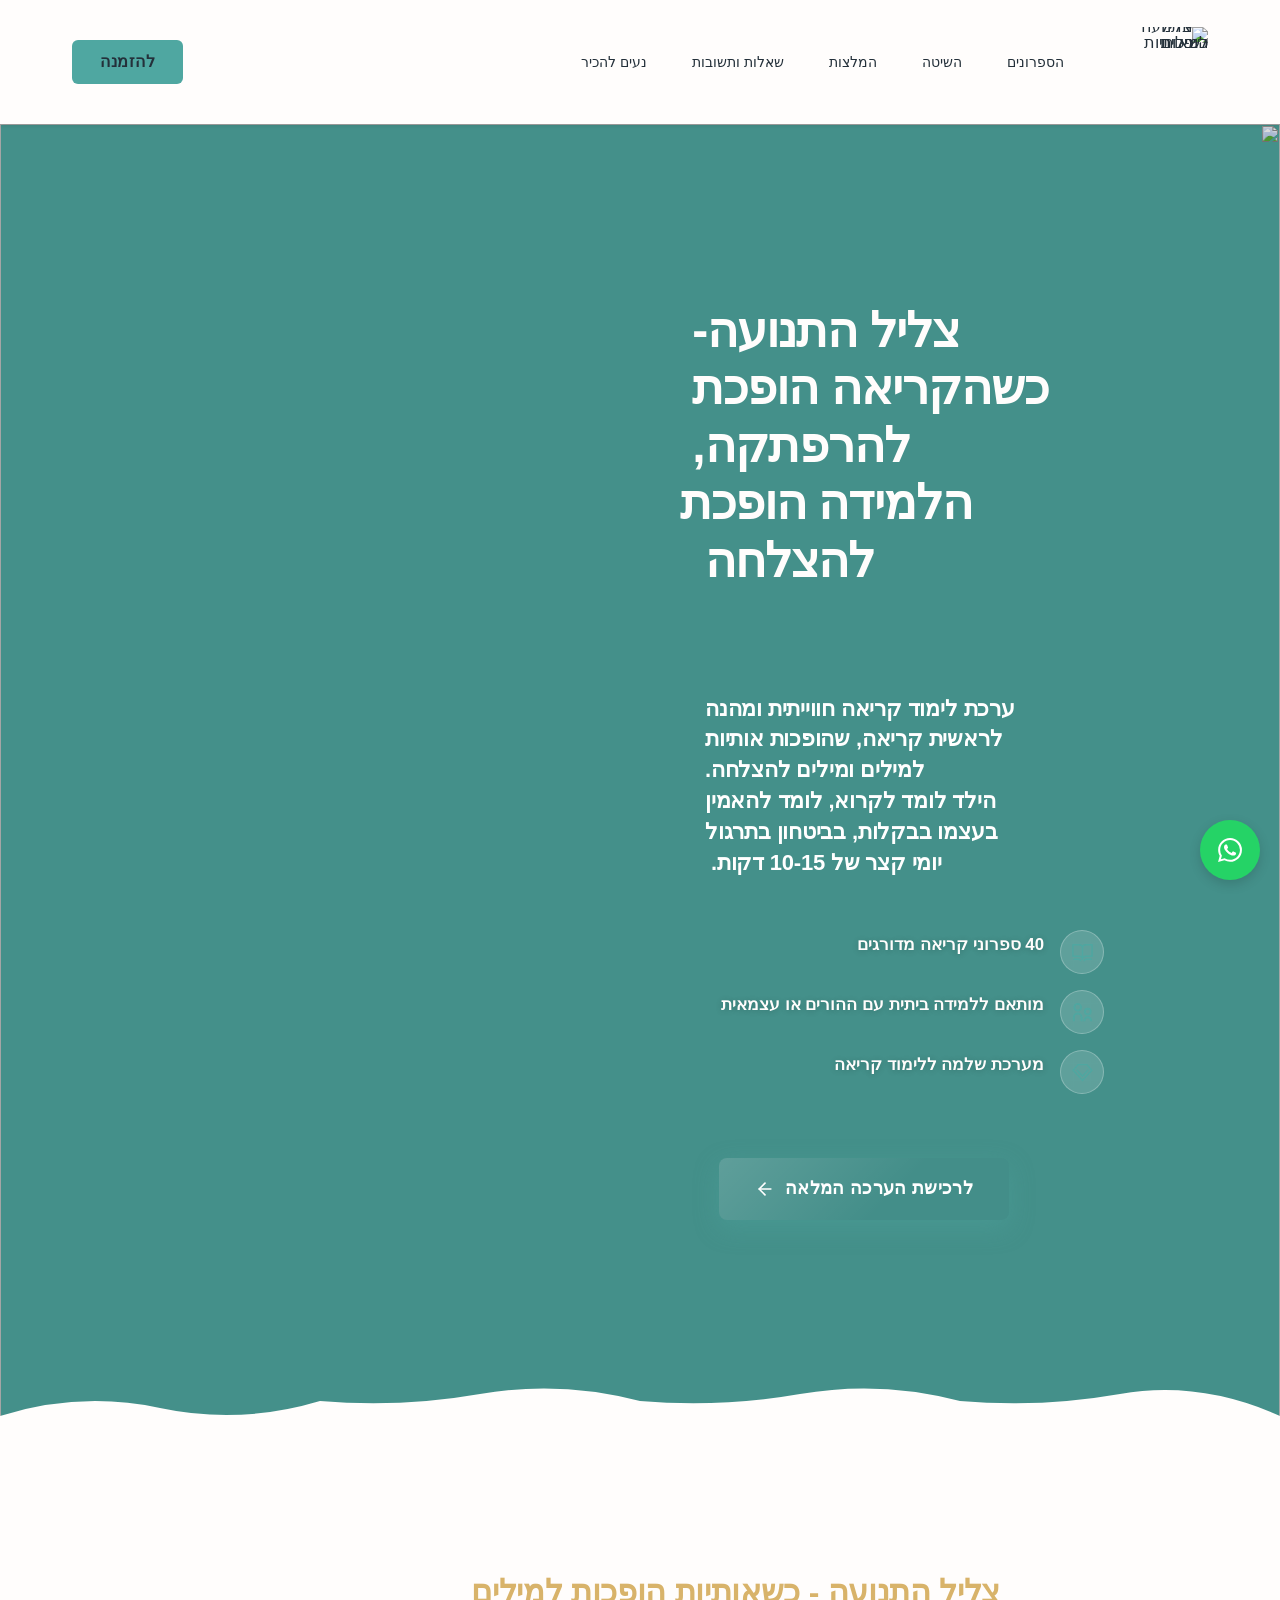
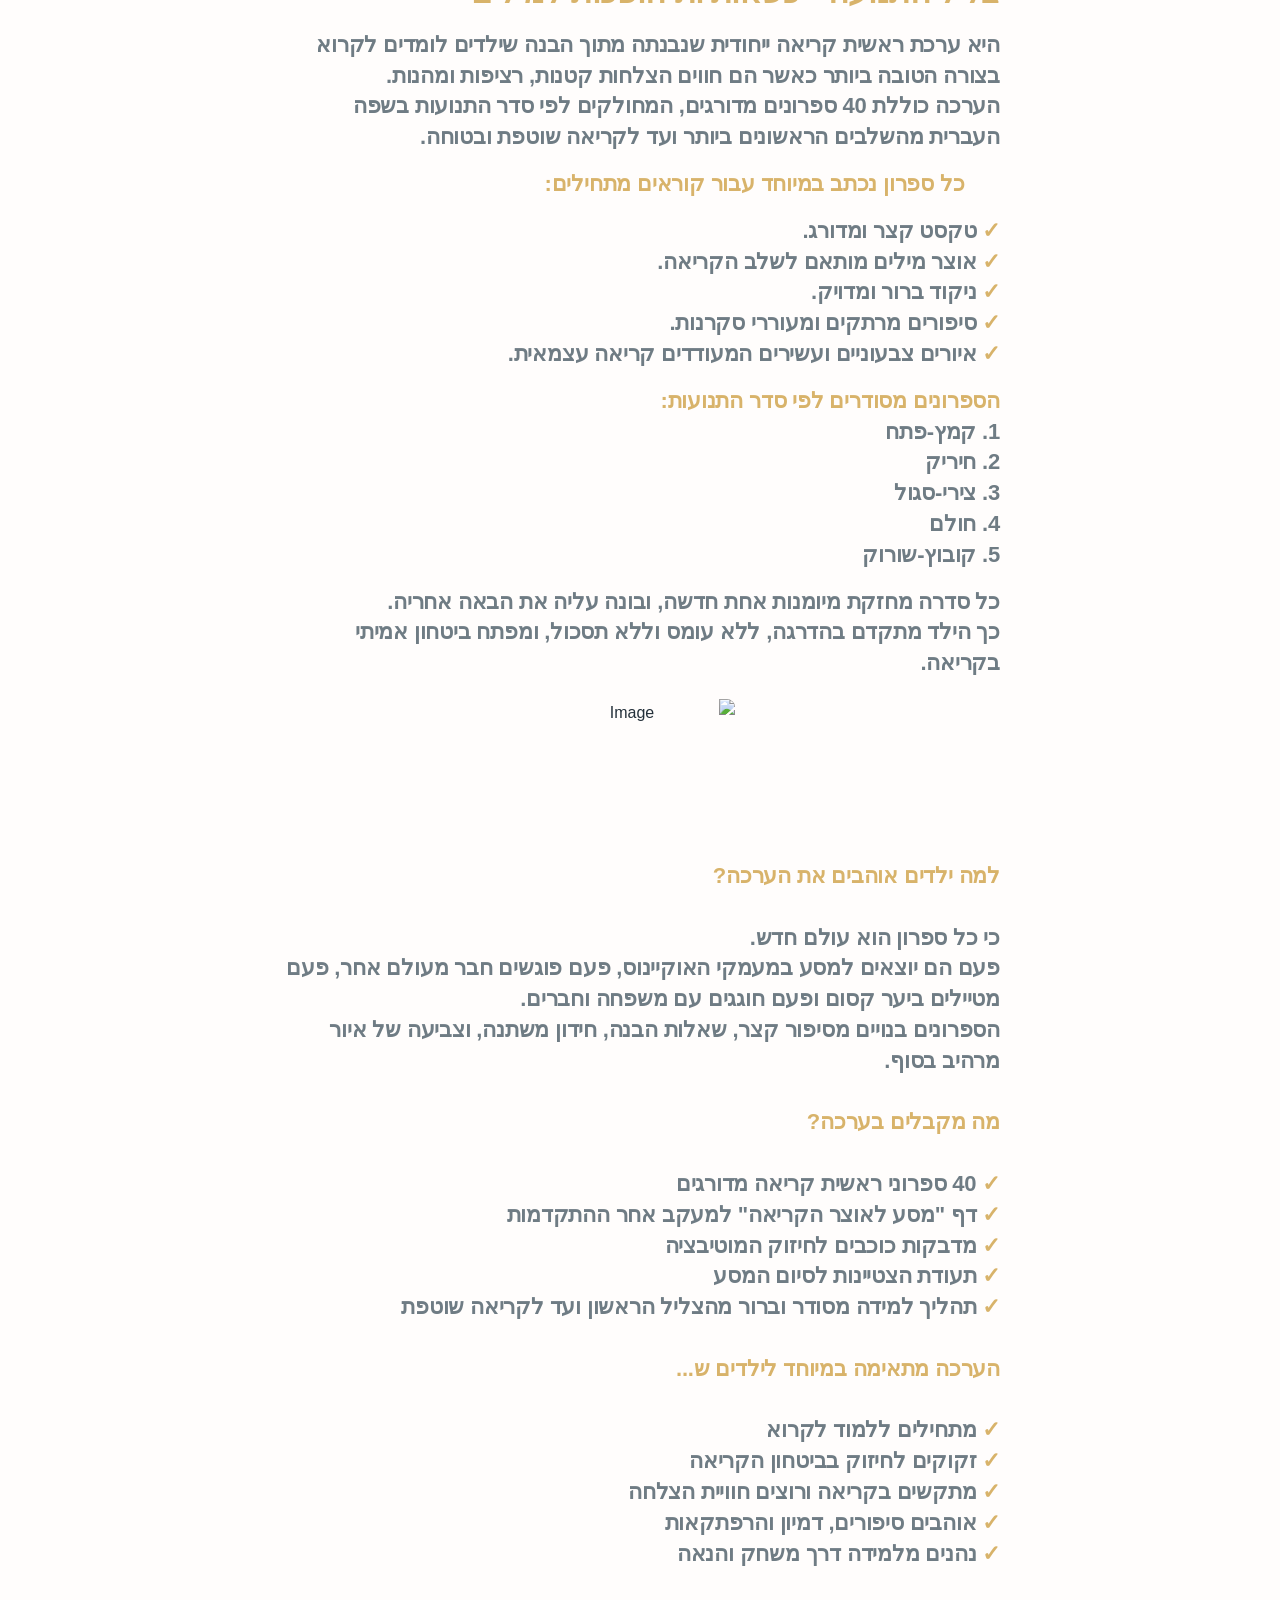
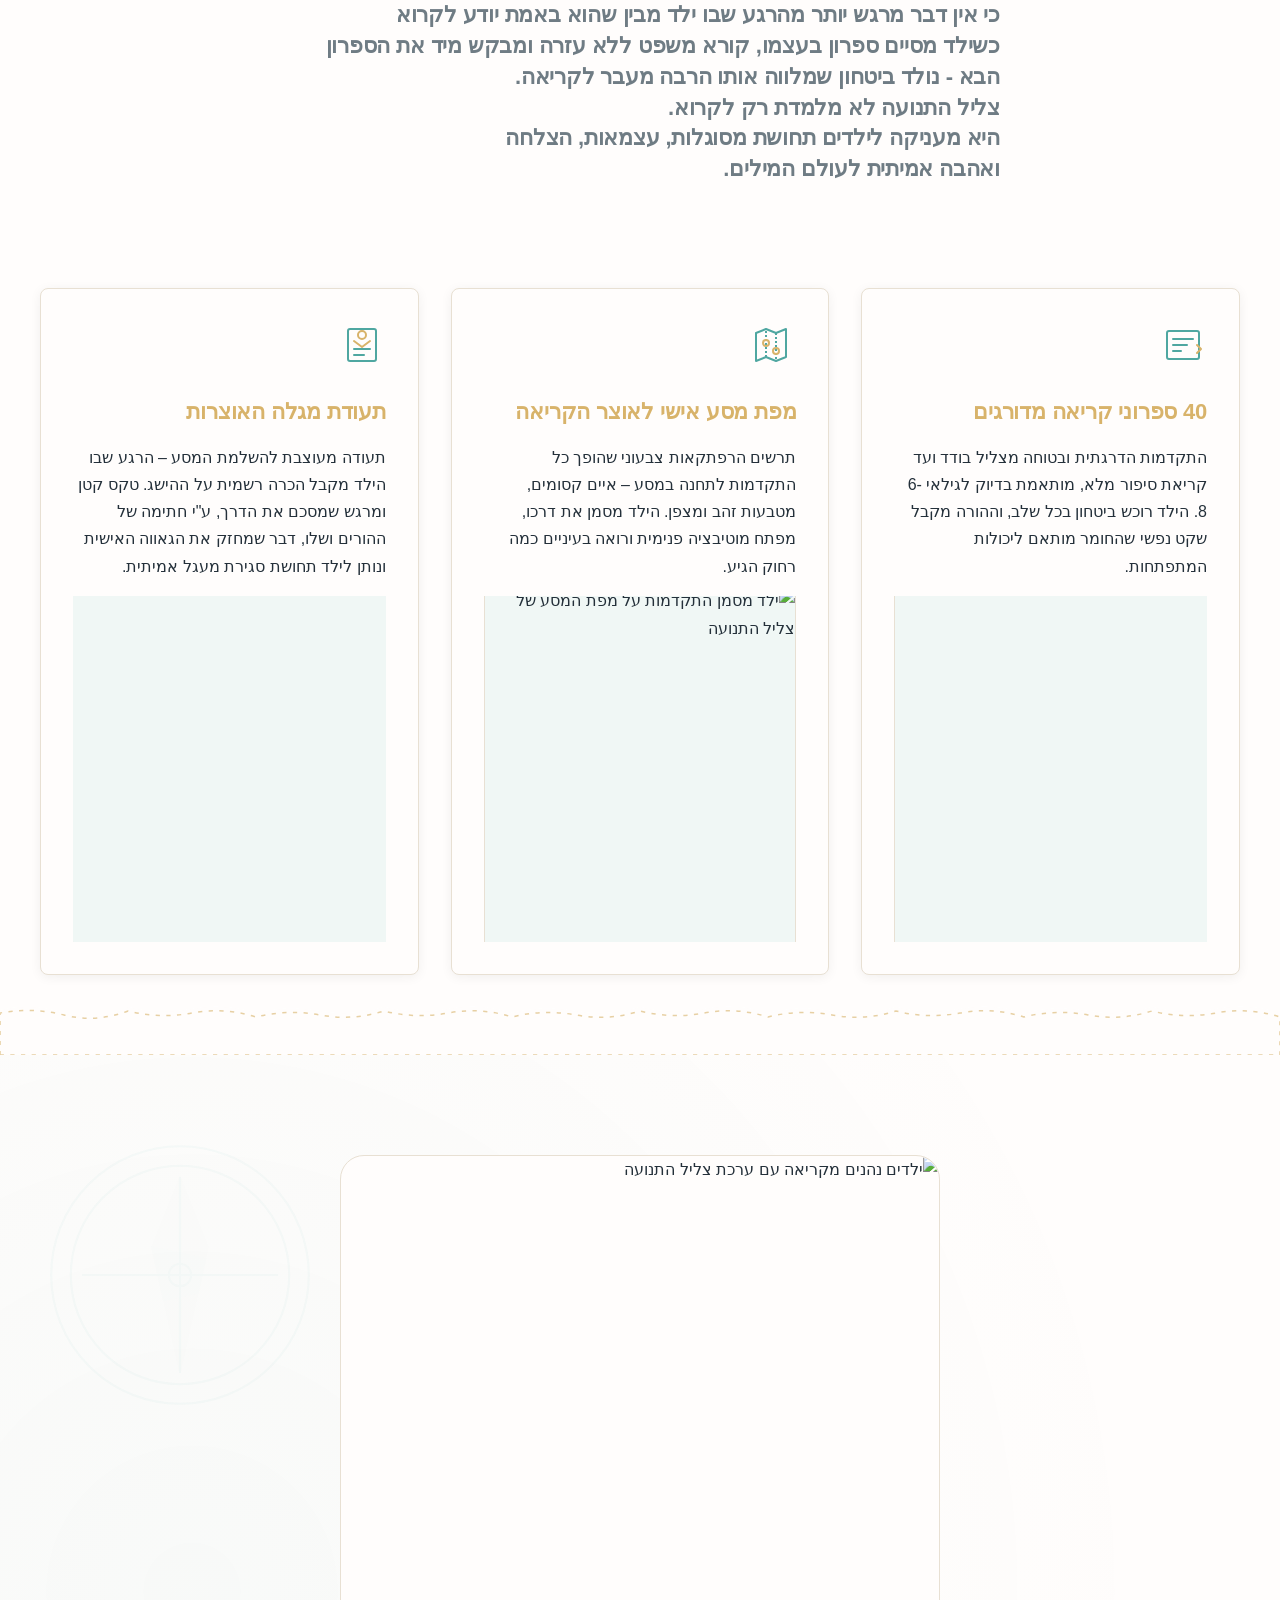
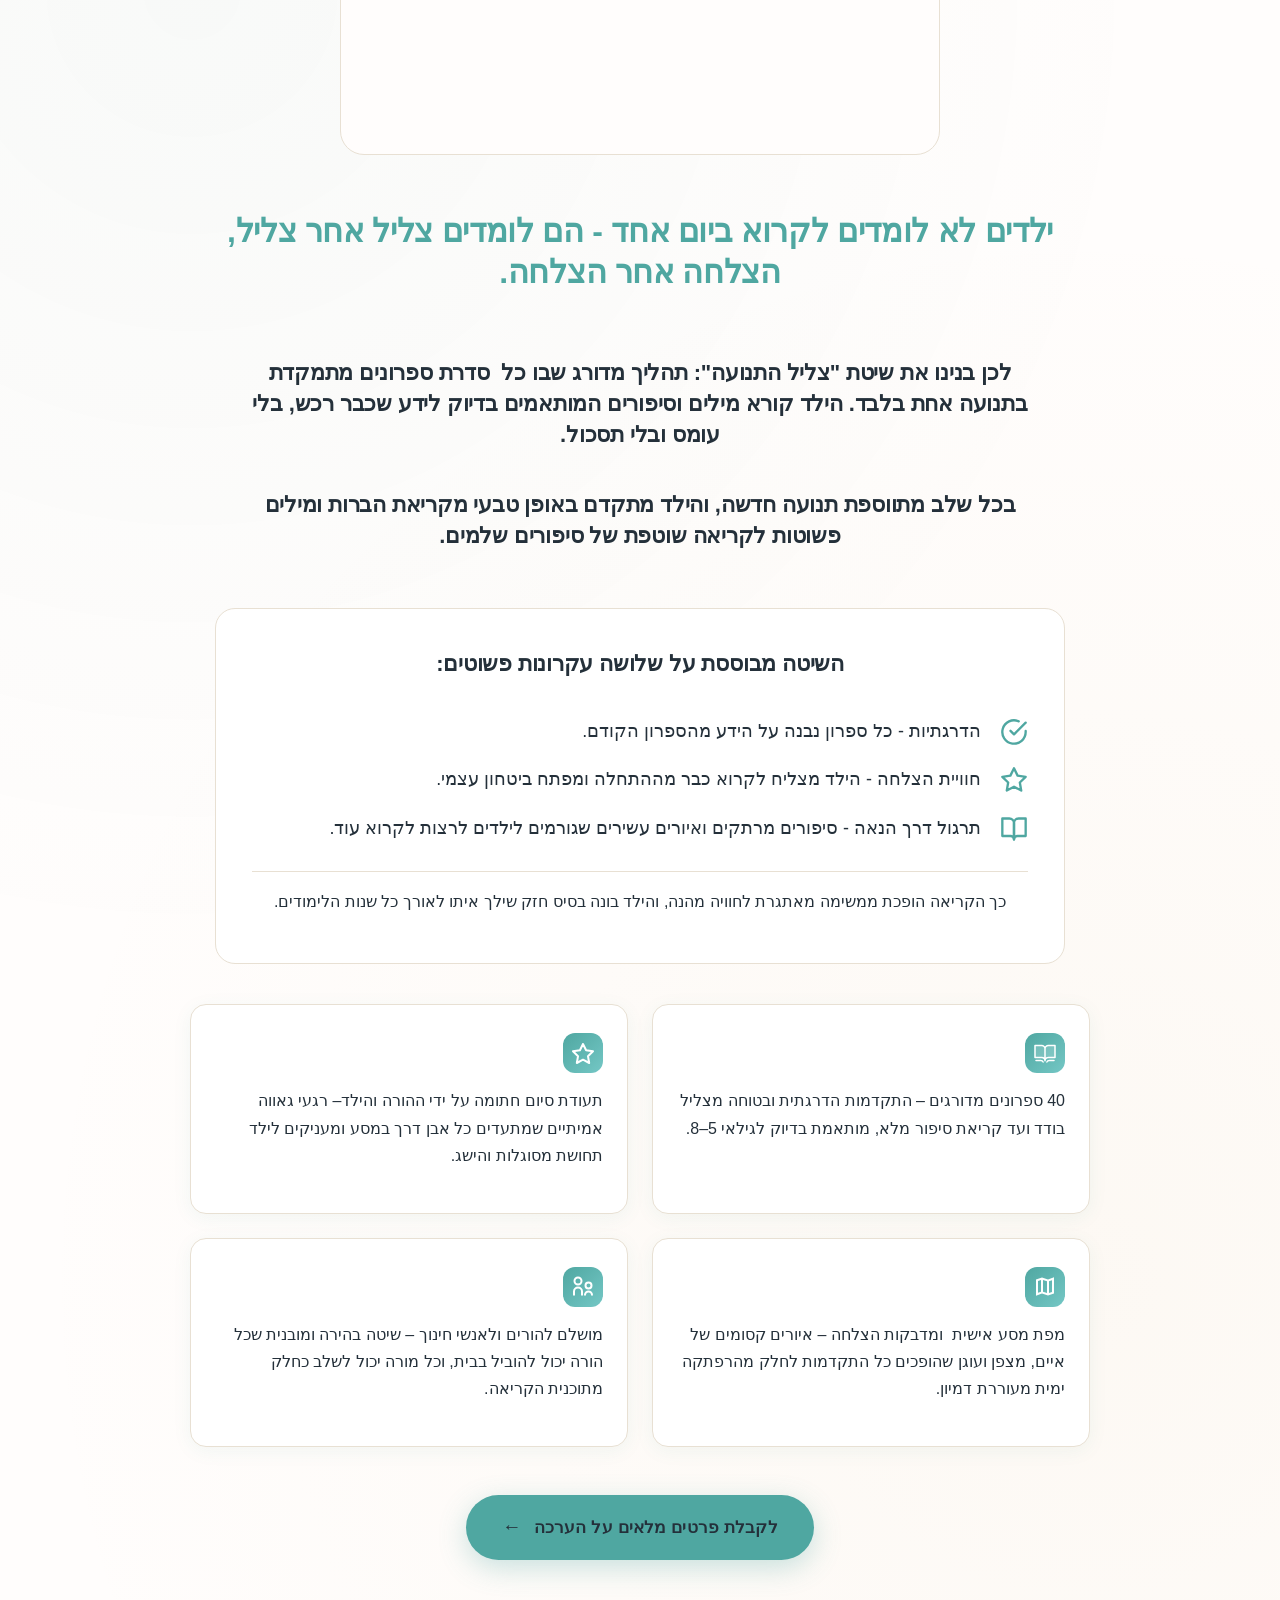
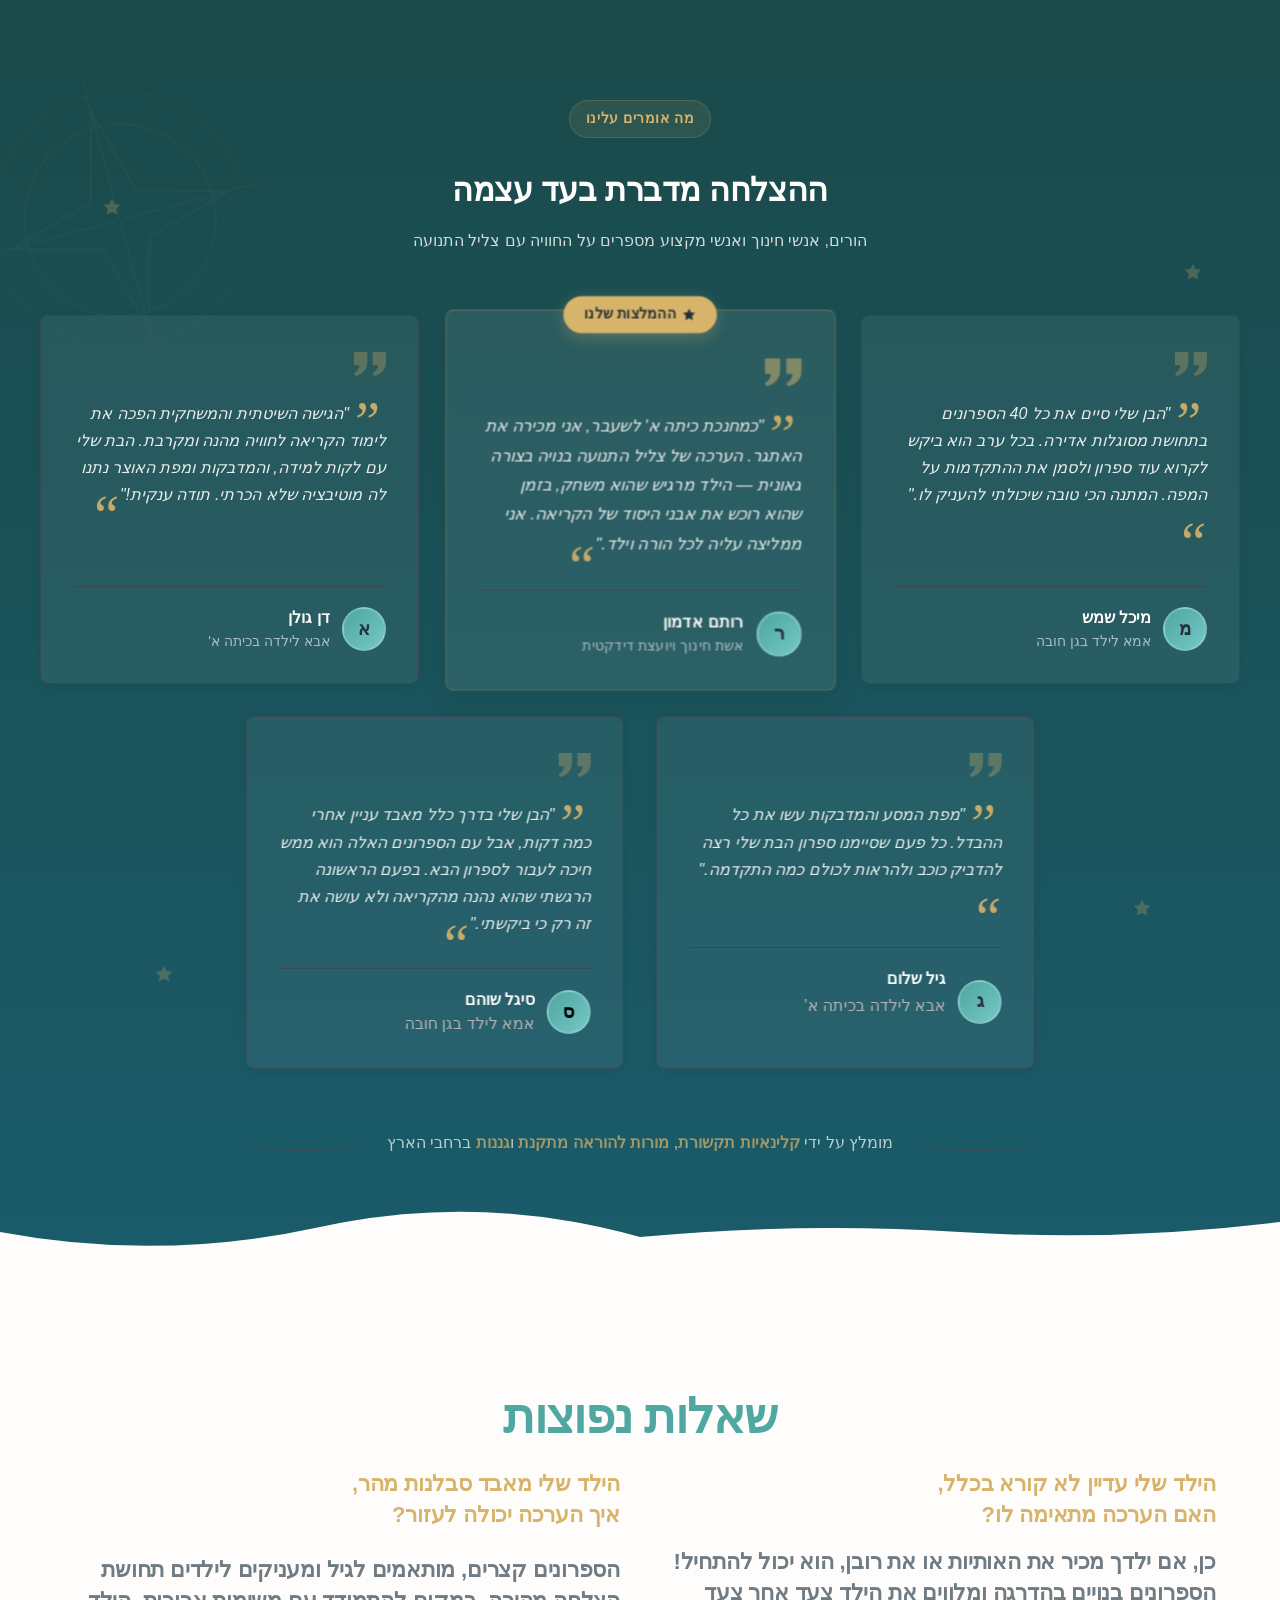
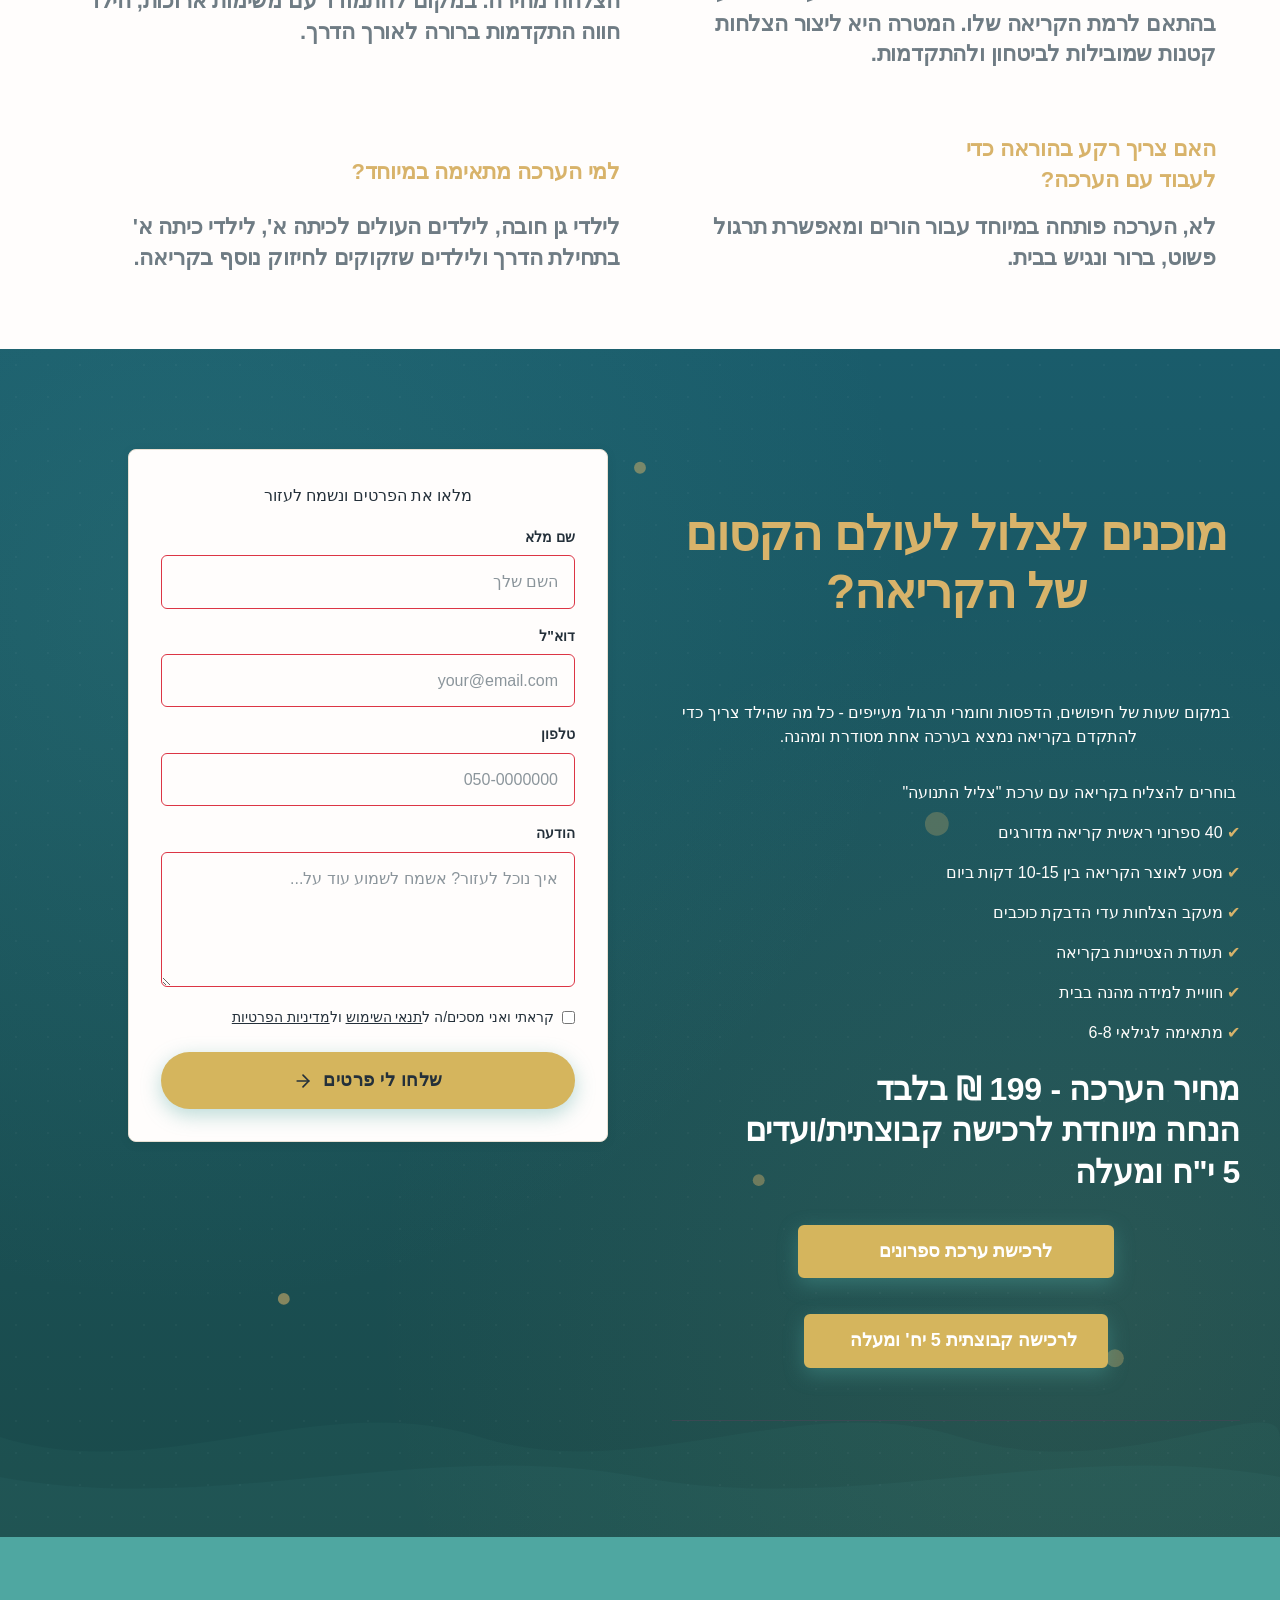
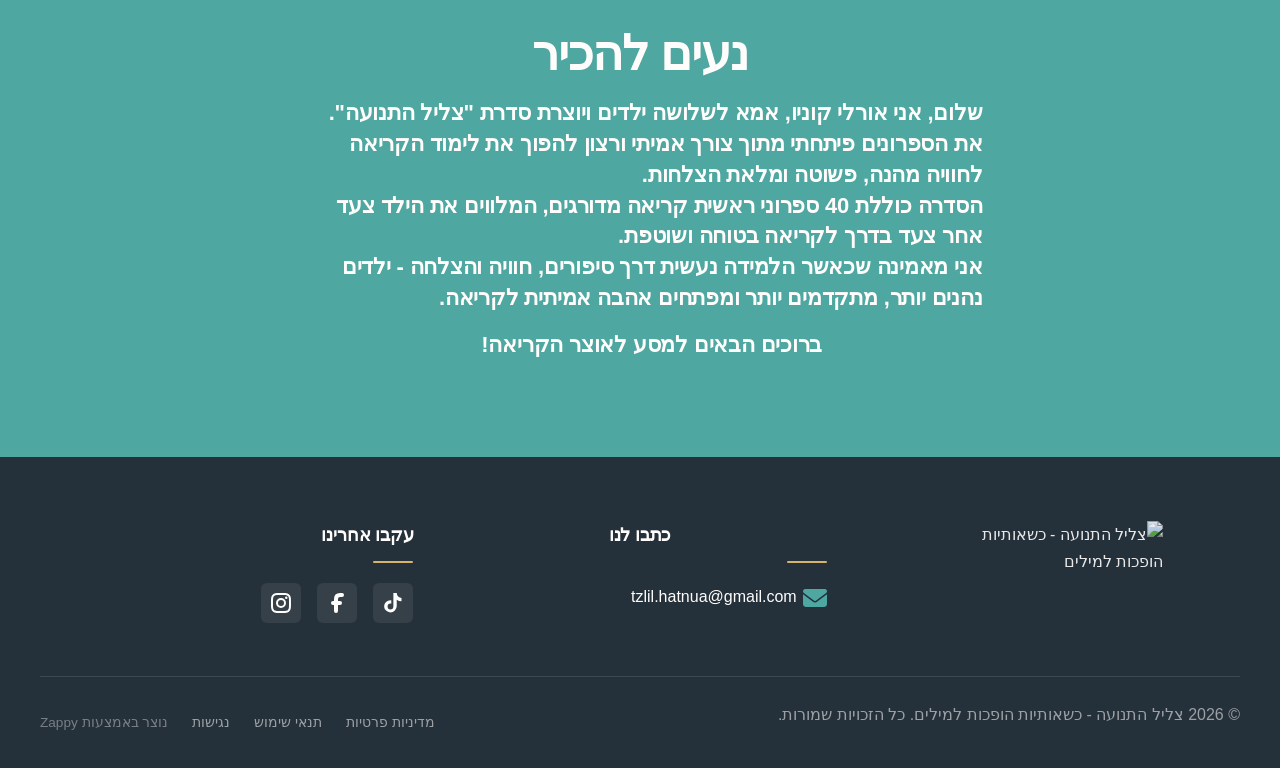
==== commit 9cd518a7: "Background sync: Progressive GitHub Sync" ====
--- a/public/index.html
+++ b/public/index.html
@@ -1,4 +1,4 @@
-<!doctype html><html dir="rtl" lang="he"><head><meta charset="UTF-8"><meta content="width=device-width,initial-scale=1" name="viewport"><meta content="index, follow" name="robots"><title>גלו את ערכת הקריאה המושלמת לילדים — צליל התנועה - כשאותיות הופכות למילים</title><meta content="הפכו את לימוד הקריאה להרפתקה קסומה עם ערכה חינוכית ייחודית מבית צליל התנועה. 40 חוברות, מפת אוצר ומדבקות הצלחה מחכים לכם. התחילו עוד היום!" name="description"><meta content="עזרים חינוכיים לילדים, ערכת לימוד קריאה, צליל התנועה, ציוד חינוכי לגיל הרך, לימוד אותיות" name="keywords"><link href="/assets/favicon.ico" rel="icon" type="image/x-icon"><link href="/assets/favicon-16x16.png" rel="icon" type="image/png" sizes="16x16"><link href="/assets/favicon-32x32.png" rel="icon" type="image/png" sizes="32x32"><link href="/assets/favicon-48x48.png" rel="icon" type="image/png" sizes="48x48"><link href="/assets/favicon-192x192.png" rel="icon" type="image/png" sizes="192x192"><link href="/assets/favicon-512x512.png" rel="icon" type="image/png" sizes="512x512"><link href="/assets/apple-touch-icon.png" rel="apple-touch-icon"><script>!function(){"use strict";var t="779d5071-7fef-49da-b464-8b1de8730eb1",e="https://api.zappy5.com/api/analytics/track",a=18e5,n=2592e6,o=!0,i=!0,r=!0;var s=function(){var e="zappy_visitor_"+t,a=null;try{if(a=localStorage.getItem(e)){var o=JSON.parse(a),i=Date.now();if(i-o.created<n)return o.lastSeen=i,localStorage.setItem(e,JSON.stringify(o)),o.id}}catch(t){console.warn("Zappy Analytics: LocalStorage not available")}var r="zv_"+Date.now()+"_"+Math.random().toString(36).substr(2,9);try{localStorage.setItem(e,JSON.stringify({id:r,created:Date.now(),lastSeen:Date.now()}))}catch(t){}return r}(),c=function(){var e="zappy_session_"+t,n=null;try{if(n=sessionStorage.getItem(e)){var o=JSON.parse(n),i=Date.now();if(i-o.timestamp<a)return o.timestamp=i,sessionStorage.setItem(e,JSON.stringify(o)),o.id}}catch(t){console.warn("Zappy Analytics: SessionStorage not available")}var r="zs_"+Date.now()+"_"+Math.random().toString(36).substr(2,9);try{sessionStorage.setItem(e,JSON.stringify({id:r,timestamp:Date.now()}))}catch(t){}return r}();function l(a,n){n=n||{};var o={website_id:t,event_type:a,page_path:window.location.pathname,referrer:document.referrer||"direct",visitor_id:s,session_id:c,metadata:n};if(navigator.sendBeacon){var i=new Blob([JSON.stringify(o)],{type:"application/json"});navigator.sendBeacon(e,i)}else fetch(e,{method:"POST",headers:{"Content-Type":"application/json"},body:JSON.stringify(o),keepalive:!0}).catch(function(t){console.warn("Zappy Analytics: Failed to track event",t)})}o&&l("pageview",{title:document.title,url:window.location.href}),i&&document.addEventListener("click",function(t){var e=t.target;if("BUTTON"===e.tagName||e.closest("button")){var a="BUTTON"===e.tagName?e:e.closest("button");l("click",{element:"button",text:a.textContent.trim().substring(0,100),id:a.id||null,class:a.className||null})}else if("A"===e.tagName||e.closest("a")){var n="A"===e.tagName?e:e.closest("a");l("navigation",{element:"link",text:n.textContent.trim().substring(0,100),href:n.href,external:n.hostname!==window.location.hostname})}},!0),r&&document.addEventListener("submit",function(t){var e=t.target;l("form_submit",{form_id:e.id||null,form_name:e.name||null,form_action:e.action||null,form_method:e.method||"GET"})},!0);var d=Date.now();window.addEventListener("beforeunload",function(){l("page_unload",{time_on_page:Math.floor((Date.now()-d)/1e3),page_path:window.location.pathname})}),window.zappyAnalytics={track:l,getVisitorId:function(){return s},getSessionId:function(){return c}}}()</script><script>!function(){"use strict";if(!window.zappyFireMarketingEvent){var t={begin_checkout:"checkout_started",purchase:"checkout_complete",add_to_cart:"add_to_cart",view_product:"view_product"},e={whatsapp_click:{ga4:"contact",meta:"Contact",gtm:"whatsapp_click",ecom:!1},phone_click:{ga4:"contact",meta:"Contact",gtm:"phone_click",ecom:!1},contact_form_submitted:{ga4:"generate_lead",meta:"Lead",gtm:"contact_form_submitted",ecom:!1},checkout_started:{ga4:"begin_checkout",meta:"InitiateCheckout",gtm:"begin_checkout",ecom:!0},checkout_complete:{ga4:"purchase",meta:"Purchase",gtm:"purchase",ecom:!0},product_inquiry:{ga4:"generate_lead",meta:"Lead",gtm:"product_inquiry",ecom:!1},add_to_cart:{ga4:"add_to_cart",meta:"AddToCart",gtm:"add_to_cart",ecom:!0},view_product:{ga4:"view_item",meta:"ViewContent",gtm:"view_item",ecom:!0}};window.zappyFlushPendingMetaEvents=m;var r=0,n=setInterval(function(){r++,m();var t=0;try{t=(window.__zappyPendingMetaEvents||[]).length}catch(t){}(0===t&&"function"==typeof window.fbq||r>60)&&clearInterval(n)},500);window.zappyFireMarketingEvent=function(r,n,a){try{a=a||{};var d=t[r]||r,m=e[d];if(!m)return;(n=n||{}).pagePath||n.page_path||(n.pagePath=i());var s="",h=!1,f=!1;if("checkout_complete"===d&&(h=!(!(s=String(n.orderId||n.order_id||n.transaction_id||""))||!function(t){if(!t)return!1;try{return"1"===window.sessionStorage.getItem(u(t))}catch(t){return!1}}(s)),f=!(!s||!p(s)),h&&f))return;if(!a.skipFirstParty&&!h)try{window.zappyAnalytics&&"function"==typeof window.zappyAnalytics.track&&window.zappyAnalytics.track(d,n)}catch(t){}if(!h){try{if(window.dataLayer=window.dataLayer||[],m.ecom){var w=o(d,n),y={};w.transaction_id&&(y.transaction_id=w.transaction_id),null!=w.value&&(y.value=w.value),w.currency&&(y.currency=w.currency),w.items&&(y.items=w.items),window.dataLayer.push({event:m.gtm,ecommerce:y}),"checkout_complete"!==d&&"checkout_started"!==d||window.dataLayer.push({event:d,ecommerce:y})}else{var v={event:m.gtm};for(var g in n)Object.prototype.hasOwnProperty.call(n,g)&&(v[g]=n[g]);window.dataLayer.push(v)}}catch(t){}try{"function"==typeof window.gtag&&window.gtag("event",m.ga4,o(d,n))}catch(t){}s&&function(t){if(t)try{window.sessionStorage.setItem(u(t),"1")}catch(t){}}(s)}try{if(f);else{var k=function(t,e){for(var r=c(e=e||{}),n=parseFloat(null!=e.value?e.value:null!=e.total?e.total:0)||0,a=String(e.currency||"USD").toUpperCase(),i=[],o=0,u=0;u<r.length;u++)r[u].item_id&&i.push(r[u].item_id),o+=r[u].quantity||1;if("checkout_complete"===t)return{value:n,currency:a,content_ids:i.length?i:void 0,content_type:"product",num_items:o||void 0,order_id:String(e.order_id||e.orderId||e.transaction_id||e.orderNumber||"")||void 0};if("checkout_started"===t)return{value:n,currency:a,content_ids:i.length?i:void 0,content_type:"product",num_items:o||parseInt(null!=e.itemCount?e.itemCount:0,10)||void 0};if("add_to_cart"===t){var d=String(e.productId||e.product_id||i[0]||"");return{value:n||(r[0]?r[0].price*r[0].quantity:0),currency:a,content_ids:d?[d]:i.length?i:void 0,content_type:"product",content_name:e.productName||e.product_name||r[0]&&r[0].item_name,num_items:parseInt(null!=e.quantity?e.quantity:o||1,10)||1}}if("view_product"===t){var p=String(e.productId||e.product_id||i[0]||"");return{value:n||parseFloat(null!=e.price?e.price:0)||0,currency:a,content_ids:p?[p]:i.length?i:void 0,content_type:"product",content_name:e.productName||e.product_name||r[0]&&r[0].item_name}}return"whatsapp_click"===t||"phone_click"===t?{content_name:"whatsapp_click"===t?"WhatsApp":"Phone",content_category:"contact"}:"contact_form_submitted"===t||"product_inquiry"===t?{content_name:"product_inquiry"===t?"Product inquiry":"Contact form",content_category:e.productName||e.product_name||void 0}:e}(d,n);"function"==typeof window.fbq?(window.fbq("track",m.meta,k),s&&l(s)):function(t,e,r){var n=_();if(r)for(var a=0;a<n.length;a++)if(n[a]&&n[a].orderId===r&&n[a].eventName===t)return;n.push({eventName:t,params:e||{},orderId:r||null})}(m.meta,k,"checkout_complete"===d?s:null)}}catch(t){}}catch(t){}};var a=Object.create(null);document.addEventListener("click",function(t){try{var e=t.target;if(!e)return;var r=h(e,".whatsapp-float, a.whatsapp-float, [data-zappy-whatsapp]"),n=function(t){for(var e=t;e&&e!==document;){if("A"===e.tagName)return e;e=e.parentElement}return null}(e),a=n&&n.href||"";if(r||n&&function(t){if(!t)return!1;var e=String(t).toLowerCase();return-1!==e.indexOf("wa.me/")||-1!==e.indexOf("api.whatsapp.com")||-1!==e.indexOf("whatsapp.com/send")||0===e.indexOf("whatsapp:")}(a)){if(!s("wa:"+a)){var c=r?"float":"link";window.zappyFireMarketingEvent("whatsapp_click",{source:c,href:a||null,pagePath:i()})}return}var o=h(e,".phone-header-btn, .nav-phone-btn, .call-btn, [data-zappy-phone]"),u="";if(n&&n.href&&0===String(n.href).toLowerCase().indexOf("tel:")?u=n.href:o&&o.href&&0===String(o.href).toLowerCase().indexOf("tel:")&&(u=o.href),o||u){var d="";return u&&(d=String(u).replace(/^tel:/i,"").trim()),void(s("tel:"+(d||o&&o.id||"btn"))||window.zappyFireMarketingEvent("phone_click",{source:o?"button":"link",phone:d||null,href:u||null,pagePath:i()}))}}catch(t){}},!0)}function i(){try{if(window.ZAPPY_CONFIG&&window.ZAPPY_CONFIG.currentPagePath)return window.ZAPPY_CONFIG.currentPagePath}catch(t){}try{return window.location.pathname||"/"}catch(t){return"/"}}function c(t){var e=(t=t||{}).items||t.cartItems||t.cart_items||t.lineItems||[];Array.isArray(e)||(e=[]);for(var r=[],n=0;n<e.length;n++){var a=e[n];if(a&&"object"==typeof a){var i=String(a.item_id||a.productId||a.product_id||a.id||"").trim(),c=String(a.item_name||a.productName||a.product_name||a.name||"").trim(),o=parseFloat(null!=a.price?a.price:null!=a.unitPrice?a.unitPrice:0)||0,u=Math.max(1,parseInt(null!=a.quantity?a.quantity:null!=a.qty?a.qty:1,10)||1);(i||c)&&r.push({item_id:i||c,item_name:c||i,price:o,quantity:u})}}return r}function o(t,e){var r=c(e=e||{}),n=parseFloat(null!=e.value?e.value:null!=e.total?e.total:0)||0,a=String(e.currency||"USD").toUpperCase();if("checkout_complete"===t)return{transaction_id:String(e.transaction_id||e.orderId||e.order_id||e.orderNumber||"")||void 0,value:n,currency:a,items:r};if("checkout_started"===t)return{value:n,currency:a,items:r};if("add_to_cart"===t){var o=r.length?r:[{item_id:String(e.productId||e.product_id||""),item_name:String(e.productName||e.product_name||""),price:parseFloat(null!=e.value?e.value:null!=e.price?e.price:0)||0,quantity:parseInt(null!=e.quantity?e.quantity:1,10)||1}].filter(function(t){return t.item_id||t.item_name});return{value:n||(o[0]?o[0].price*o[0].quantity:0),currency:a,items:o}}if("view_product"===t){var u=r.length?r:[{item_id:String(e.productId||e.product_id||""),item_name:String(e.productName||e.product_name||""),price:parseFloat(null!=e.price?e.price:null!=e.value?e.value:0)||0,quantity:1}].filter(function(t){return t.item_id||t.item_name});return{currency:a,value:n||(u[0]?u[0].price:0),items:u}}return"whatsapp_click"===t||"phone_click"===t?{method:"whatsapp_click"===t?"whatsapp":"phone",page_path:e.pagePath||i()}:"contact_form_submitted"===t||"product_inquiry"===t?{page_path:e.pagePath||i()}:e}function u(t){return"zappy_purchase_fired_"+String(t||"")}function d(t){return"zappy_purchase_meta_fired_"+String(t||"")}function p(t){if(!t)return!1;try{return"1"===window.sessionStorage.getItem(d(t))}catch(t){return!1}}function l(t){if(t)try{window.sessionStorage.setItem(d(t),"1")}catch(t){}}function _(){try{return Array.isArray(window.__zappyPendingMetaEvents)||(window.__zappyPendingMetaEvents=[]),window.__zappyPendingMetaEvents}catch(t){return[]}}function m(){if("function"==typeof window.fbq){var t=_().slice();try{window.__zappyPendingMetaEvents=[]}catch(t){}for(var e=0;e<t.length;e++){var r=t[e];if(r&&r.eventName&&(!r.orderId||!p(r.orderId)))try{window.fbq("track",r.eventName,r.params||{}),r.orderId&&l(r.orderId)}catch(t){}}}}function s(t){var e=Date.now();return!!(a[t]&&e-a[t]<800)||(a[t]=e,!1)}function h(t,e){return t&&t.closest?t.closest(e):null}}()</script><meta content="גלו את ערכת הקריאה המושלמת לילדים — צליל התנועה - כשאותיות הופכות למילים" property="og:title"><meta content="הפכו את לימוד הקריאה להרפתקה קסומה עם ערכה חינוכית ייחודית מבית צליל התנועה. 40 חוברות, מפת אוצר ומדבקות הצלחה מחכים לכם." property="og:description"><meta content="summary_large_image" name="twitter:card"><meta content="גלו את ערכת הקריאה המושלמת לילדים — צליל התנועה - כשאותיות הופכות למילים" name="twitter:title"><meta content="הפכו את לימוד הקריאה להרפתקה קסומה עם ערכה חינוכית ייחודית מבית צליל התנועה. 40 חוברות, מפת אוצר ומדבקות הצלחה מחכים לכם." name="twitter:description"><script type="application/ld+json">{"@context":"https://schema.org","@graph":[{"@type":"Organization","@id":"https://tzlil-hatnua.co.il#organization","name":"צליל התנועה - כשאותיות הופכות למילים","url":"https://tzlil-hatnua.co.il","description":"Tzlil HaTnua ('The Vowel Sound') is an Israeli educational brand offering a complete, adventure-themed reading learning kit for children aged 5–7. The brand transforms the process of learning to read into a joyful, empowering journey — combining 40 graded reading booklets, a treasure-map journey chart, success stickers, and a graduation certificate. The visual identity draws on a magical nautical adventure world with motifs like enchanted islands, treasure maps, anchors, compasses, stars, waves, and gold coins — executed in a clean, elegant, minimalist style using soft teal, turquoise, white, sand, and light gold. The brand speaks to parents who want to confidently guide their child's reading journey at home, emphasizing warmth, trust, professional methodology, and genuine moments of success.","contactPoint":[{"@type":"ContactPoint","contactType":"customer service","email":"tzlil.hatnua@gmail.com"}]},{"@type":"WebSite","@id":"https://tzlil-hatnua.co.il#website","url":"https://tzlil-hatnua.co.il","name":"צליל התנועה - כשאותיות הופכות למילים","publisher":{"@id":"https://tzlil-hatnua.co.il#organization"}},{"@type":"ContactPage","@id":"https://tzlil-hatnua.co.il#contactpage","url":"https://tzlil-hatnua.co.il","name":"גלו את ערכת הקריאה המושלמת לילדים — צליל התנועה - כשאותיות הופכות למילים","mainEntity":{"@id":"https://tzlil-hatnua.co.il#organization"},"potentialAction":{"@type":"CommunicateAction","target":{"@type":"EntryPoint","urlTemplate":"https://tzlil-hatnua.co.il/api/email/contact-form","actionPlatform":["http/method=POST"],"contentType":"application/json"},"instrument":[{"@type":"PropertyValue","name":"name","propertyID":"text","valueRequired":true,"description":"השם שלך"},{"@type":"PropertyValue","name":"email","propertyID":"email","valueRequired":true,"description":"your@email.com"},{"@type":"PropertyValue","name":"phone","propertyID":"tel","valueRequired":true,"description":"050-0000000"},{"@type":"PropertyValue","name":"message","propertyID":"textarea","valueRequired":true,"description":"איך נוכל לעזור? אשמח לשמוע עוד על..."},{"@type":"PropertyValue","name":"privacy_consent","propertyID":"checkbox","valueRequired":true}]}}]}</script><meta content="https://tzlil-hatnua.co.il" property="og:url"><meta content="website" property="og:type"><meta content="he_IL" property="og:locale"><meta content="1200" property="og:image:width"><meta content="600" property="og:image:height"><meta content="צליל התנועה - ערכת לימוד קריאה חווייתית לילדים" property="og:image:alt"><style>.skip-link{position:absolute;top:0;left:0;transform:translateY(-200%);padding:12px 18px;background:var(--bg-dark,#1a1a1a);color:var(--text-light,#fff);font-weight:600;border-radius:0 0 8px 0;z-index:10000}.skip-link:focus{transform:none;outline:2px solid var(--ring,#fff);outline-offset:2px}:focus-visible{outline:2px solid var(--ring,currentColor);outline-offset:3px}</style><link href="/assets/favicon.ico" rel="icon" type="image/x-icon"><link href="/assets/favicon-16x16.png" rel="icon" type="image/png" sizes="16x16"><link href="/assets/favicon-32x32.png" rel="icon" type="image/png" sizes="32x32"><link href="/assets/favicon-48x48.png" rel="icon" type="image/png" sizes="48x48"><link href="/assets/favicon-192x192.png" rel="icon" type="image/png" sizes="192x192"><link href="/assets/favicon-512x512.png" rel="icon" type="image/png" sizes="512x512"><link href="/assets/apple-touch-icon.png" rel="apple-touch-icon"><link href="https://cdn.jsdelivr.net/npm/vanilla-cookieconsent@3/dist/cookieconsent.css" rel="stylesheet"><style data-zappy-section-v2-css="true">.index-showcase-section{position:relative;background-color:var(--bg-light);background-image:radial-gradient(circle at 15% 25%,rgba(79,167,161,.04) 0,transparent 50%),radial-gradient(circle at 85% 85%,rgba(216,179,106,.06) 0,transparent 50%);color:var(--text-dark);padding:120px 16px 80px;overflow:visible;direction:rtl;text-align:right}.index-showcase-section .showcase-container{max-width:1000px;margin:0 auto;display:flex;flex-direction:column;align-items:center;gap:48px;position:relative;z-index:2}.index-showcase-section .showcase-image-wrapper{width:100%;max-width:900px;border-radius:24px;overflow:hidden;box-shadow:var(--shadow-soft);background:var(--bg-light);border:1px solid var(--border-light);transition:transform .4s ease,box-shadow .4s ease}.index-showcase-section .showcase-image-wrapper:hover{transform:translateY(-4px);box-shadow:var(--shadow-medium)}.index-showcase-section .showcase-image-wrapper img{width:100%;height:auto;display:block;object-fit:cover}.index-showcase-section .showcase-image-top{max-height:none;max-width:900px;margin-left:auto;margin-right:auto;align-self:center;width:100%}.index-showcase-section .showcase-image-bottom{max-height:600px;margin-top:16px}.index-showcase-section .showcase-content{width:100%;display:flex;flex-direction:column;gap:40px;padding:0 8px}.index-showcase-section .showcase-headline{font-family:Heebo,Assistant,sans-serif;font-size:2.5rem;font-weight:700;line-height:1.3;color:var(--text-dark);text-align:center;max-width:850px;margin:0 auto;letter-spacing:-.01em}.index-showcase-section .showcase-description{display:flex;flex-direction:column;gap:16px;max-width:800px;margin:0 auto;text-align:center}.index-showcase-section .showcase-description h3{font-family:Assistant,Heebo,sans-serif;font-size:1.5rem;font-weight:600;line-height:1.6;color:var(--text-dark)}.index-showcase-section .showcase-description p{font-size:1.06rem;line-height:1.75;color:var(--text-muted)}.index-showcase-section .showcase-principles{background:#fff;border-radius:20px;padding:32px 36px;box-shadow:var(--shadow-soft);border:1px solid var(--border-light);display:flex;flex-direction:column;gap:20px;max-width:850px;margin:0 auto;width:100%}.index-showcase-section .principles-title{font-family:Assistant,Heebo,sans-serif;font-size:1.3rem;font-weight:700;color:var(--text-dark);text-align:center;margin-bottom:4px}.index-showcase-section .principles-list{list-style:none;padding:0;margin:0;display:flex;flex-direction:column;gap:18px}.index-showcase-section .principle-item{display:flex;flex-direction:row;align-items:flex-start;gap:14px;font-size:1.12rem;line-height:1.7;color:var(--text-dark);text-align:right}.index-showcase-section .principle-icon{flex-shrink:0;width:28px;height:28px;color:var(--primary);margin-top:2px}.index-showcase-section .principle-icon svg{display:block;width:100%;height:100%}.index-showcase-section .principles-summary{font-size:1.06rem;line-height:1.75;color:var(--text-muted);text-align:center;margin-top:8px;padding-top:16px;border-top:1px solid var(--border-light)}.index-showcase-section .showcase-highlights{display:grid;grid-template-columns:repeat(2,1fr);gap:24px;max-width:900px;margin:0 auto;width:100%}.index-showcase-section .highlight-card{background:#fff;border-radius:16px;padding:28px 24px;box-shadow:0 4px 20px rgba(42,140,122,.06);border:1px solid var(--border-light);display:flex;flex-direction:column;gap:14px;text-align:right;transition:transform .3s ease,box-shadow .3s ease;min-width:240px}.index-showcase-section .highlight-card:hover{transform:translateY(-3px);box-shadow:var(--shadow-medium)}.index-showcase-section .highlight-icon{width:40px;height:40px;border-radius:12px;background:linear-gradient(135deg,var(--primary) 0,var(--secondary) 100%);color:#fff;display:flex;align-items:center;justify-content:center;padding:8px;flex-shrink:0}.index-showcase-section .highlight-icon svg{width:100%;height:100%;display:block}.index-showcase-section .highlight-card p{font-size:1.06rem;line-height:1.7;color:var(--text-dark);margin:0}.index-showcase-section .showcase-cta{display:flex;justify-content:center;margin-top:8px}.index-showcase-section .showcase-link{display:inline-flex;align-items:center;gap:8px;background:var(--primary);color:#fff;font-family:Assistant,Heebo,sans-serif;font-weight:700;font-size:1.05rem;text-decoration:none;padding:16px 36px;border-radius:100px;box-shadow:0 8px 28px rgba(79,167,161,.3);transition:background .3s ease,transform .2s ease,box-shadow .3s ease;letter-spacing:.01em}.index-showcase-section .showcase-link:hover{background:#3d8a85;transform:translateY(-2px);box-shadow:0 14px 36px rgba(79,167,161,.4)}.index-showcase-section .showcase-link::after{content:"←";font-size:1.2rem;margin-right:4px;transition:transform .2s ease}.index-showcase-section .showcase-link:hover::after{transform:translateX(-4px)}.index-showcase-section .showcase-decor-compass{position:absolute;top:80px;left:40px;width:280px;height:280px;color:var(--primary);pointer-events:none;z-index:0;opacity:.7}.index-showcase-section .showcase-decor-compass svg{width:100%;height:100%;display:block}@media (max-width:768px){.index-showcase-section{padding:100px 16px 60px}.index-showcase-section .showcase-container{gap:32px}.index-showcase-section .showcase-headline{font-size:1.8rem;line-height:1.35;padding:0}.index-showcase-section .showcase-description h3{font-size:1.2rem}.index-showcase-section .showcase-principles{padding:24px 20px}.index-showcase-section .principles-title{font-size:1.15rem}.index-showcase-section .principle-item{font-size:1rem}.index-showcase-section .showcase-highlights{grid-template-columns:1fr!important;gap:16px}.index-showcase-section .highlight-card{padding:22px 20px}.index-showcase-section .showcase-link{width:100%;justify-content:center;padding:16px 24px;font-size:1rem}.index-showcase-section .showcase-decor-compass{top:40px;left:10px;width:160px;height:160px;opacity:.5}.index-showcase-section .showcase-image-wrapper{border-radius:18px}.index-showcase-section .showcase-content{padding:0}}@media (min-width:769px) and (max-width:1024px){.index-showcase-section .showcase-headline{font-size:2.2rem}.index-showcase-section .showcase-highlights{gap:20px}.index-showcase-section .highlight-card{padding:24px 20px}}</style><style data-zappy-section-v2-css="true">.index-hero-section{position:relative;width:100%;min-height:100vh;display:flex;align-items:center;justify-content:center;overflow:hidden;background-color:#1a4a4a;padding:120px 32px 180px;direction:rtl;text-align:right;color:var(--text-light)}.index-hero-section .hero-bg-image{position:absolute;inset:0;width:100%;height:100%;z-index:0;background-size:cover;background-position:center 30%;background-repeat:no-repeat}.index-hero-section .hero-scrim{position:absolute;inset:0;z-index:1;pointer-events:none;background:linear-gradient(135deg,rgba(26,74,74,.65) 0,rgba(26,74,74,.3) 50%,rgba(26,74,74,.15) 100%)}.index-hero-section .hero-content{position:relative;z-index:10;max-width:800px;width:100%;margin-inline-start:auto;margin-inline-end:0;display:flex;flex-direction:column;align-items:flex-start;gap:28px}.index-hero-section .hero-label{display:inline-flex;align-items:center;gap:10px;background:rgba(255,255,255,.15);backdrop-filter:blur(8px);-webkit-backdrop-filter:blur(8px);padding:8px 20px;border-radius:100px;border:1px solid rgba(255,255,255,.2);margin-bottom:4px}.index-hero-section .hero-label-icon{color:var(--accent);display:flex;align-items:center;justify-content:center}.index-hero-section .hero-label-text{font-size:.85rem;font-weight:600;letter-spacing:.04em;color:var(--text-light);opacity:.9;text-transform:uppercase}.index-hero-section .hero-headline{font-family:Heebo,Assistant,sans-serif;font-size:3rem;font-weight:800;line-height:1.2;letter-spacing:-.02em;color:var(--text-light);margin:0;max-width:700px}.index-hero-section .hero-subtitle{font-family:Assistant,Heebo,sans-serif;font-size:1.25rem;font-weight:500;line-height:1.6;color:var(--text-light);margin:0;text-shadow:0 2px 8px rgba(0,0,0,.25);max-width:650px;opacity:.95}.index-hero-section .hero-features{display:flex;flex-direction:column;gap:16px;margin-top:8px;width:100%;max-width:480px}.index-hero-section .hero-feature-item{display:flex;align-items:center;gap:16px;color:var(--text-light);text-shadow:0 1px 6px rgba(0,0,0,.2)}.index-hero-section .feature-icon-circle{display:flex;align-items:center;justify-content:center;width:44px;height:44px;border-radius:50%;background:rgba(255,255,255,.15);backdrop-filter:blur(6px);-webkit-backdrop-filter:blur(6px);border:1px solid rgba(255,255,255,.25);color:var(--accent);flex-shrink:0;transition:all .35s cubic-bezier(.4, 0, .2, 1)}.index-hero-section .hero-feature-item:hover .feature-icon-circle{background:rgba(216,179,106,.25);border-color:var(--accent);color:#fff;transform:scale(1.05);box-shadow:0 0 20px rgba(216,179,106,.3)}.index-hero-section .feature-text{font-size:1.05rem;font-weight:600;color:var(--text-light);line-height:1.4}.index-hero-section .hero-actions{margin-top:12px;display:flex;gap:16px;flex-wrap:wrap}.index-hero-section .btn-primary{background:var(--primary);color:#fff;padding:16px 36px;border-radius:8px;border:none;font-weight:700;font-size:1.1rem;display:inline-flex;align-items:center;gap:10px;cursor:pointer;text-decoration:none;transition:all .35s cubic-bezier(.4, 0, .2, 1);box-shadow:0 8px 24px rgba(79,167,161,.35);letter-spacing:.02em;position:relative;overflow:hidden}.index-hero-section .btn-primary::after{content:'';position:absolute;top:0;left:0;width:100%;height:100%;background:linear-gradient(135deg,rgba(255,255,255,.15) 0,transparent 60%);pointer-events:none}.index-hero-section .btn-primary:hover{background:#438e89;transform:translateY(-3px);box-shadow:0 16px 36px rgba(79,167,161,.5)}.index-hero-section .btn-primary svg{transition:transform .3s ease}.index-hero-section .btn-primary:hover svg{transform:translateX(-4px)}.index-hero-section .hero-wave-divider{position:absolute;bottom:0;left:0;width:100%;height:120px;z-index:15;pointer-events:none;line-height:0}.index-hero-section .hero-wave-divider svg{display:block;width:100%;height:100%}@media (max-width:768px){.index-hero-section{padding:120px 20px 140px;min-height:auto;justify-content:flex-start;text-align:right}.index-hero-section .hero-content{max-width:100%;margin:0;align-items:flex-start;gap:22px}.index-hero-section .hero-headline{font-size:2.2rem;max-width:100%;line-height:1.25}.index-hero-section .hero-subtitle{font-size:1.1rem;max-width:100%;line-height:1.6}.index-hero-section .hero-features{max-width:100%;gap:14px}.index-hero-section .feature-text{font-size:.95rem}.index-hero-section .btn-primary{padding:14px 28px;font-size:1rem;width:100%;justify-content:center}.index-hero-section .hero-wave-divider{height:80px}.index-hero-section .hero-actions{width:100%}}.hero .hero-title,.hero h1,.hero-section h1,.hero-title,[class*=hero-] h1,[class~=hero] h1{font-size:48px!important;line-height:1.2!important}@media (max-width:1024px){.hero .hero-title,.hero h1,.hero-section h1,.hero-title,[class*=hero-] h1,[class~=hero] h1{font-size:36px!important}}@media (max-width:768px){.hero .hero-title,.hero h1,.hero-section h1,.hero-title,[class*=hero-] h1,[class~=hero] h1{font-size:28px!important}}</style><script>function gtag(){dataLayer.push(arguments)}window.dataLayer=window.dataLayer||[],gtag("consent","default",{ad_storage:"denied",ad_user_data:"denied",ad_personalization:"denied",analytics_storage:"denied",wait_for_update:500})</script><script>!function(e,t,a,n){e[n]=e[n]||[],e[n].push({"gtm.start":(new Date).getTime(),event:"gtm.js"});var g=t.getElementsByTagName(a)[0],m=t.createElement(a);m.async=!0,m.src="https://www.googletagmanager.com/gtm.js?id=GTM-P64HN5CC",g.parentNode.insertBefore(m,g)}(window,document,"script","dataLayer")</script><style id="zappy-critical-above-fold-css">html{box-sizing:border-box;-webkit-text-size-adjust:100%}*,::after,::before{box-sizing:inherit}body{margin:0;min-width:320px;overflow-x:clip}img,svg,video{max-width:100%;height:auto}main{display:block}.container{width:min(100% - 32px,1200px);margin-inline:auto}.navbar,header .navbar,header[role=banner],nav.navbar{position:relative;z-index:1000;width:100%}.nav-container,.navbar .container{display:flex;align-items:center;justify-content:space-between;min-height:64px}.logo,.logo-link img{display:block;width:35px;height:35px;object-fit:contain}#navMenu,.nav-menu{list-style:none;margin:0;padding:0}#navMenu a,.nav-menu a,.navbar .nav-links a,.navbar a{color:inherit;text-decoration:none}#navMenu .sub-menu,.nav-menu .sub-menu,.navbar .sub-menu{display:none}.fa,.fa-brands,.fa-regular,.fa-solid,.fab,.far,.fas{display:inline-block;min-width:1em;text-align:center}html:not(#zappy-noop) .navbar:has(.nav-ecommerce-icons)>.phone-header-btn,html:not(#zappy-noop)[data-zappy-site-type=ecommerce] .phone-header-btn{display:none!important;visibility:hidden!important;width:0!important;height:0!important;pointer-events:none!important}.zappy-preview-empty-store-cta{display:none!important;visibility:hidden!important;height:0!important;max-height:0!important;overflow:hidden!important;margin:0!important;padding:0!important;border:0!important;box-shadow:none!important}.zappy-catalog-menu{background:var(--surface-color,var(--surface,linear-gradient(135deg,#f8f9fa 0,#fff 100%)));border-bottom:1px solid var(--border-color,#e5e7eb);padding:0;position:sticky;top:0;z-index:90}.zappy-catalog-menu.rtl,.zappy-catalog-menu[dir=rtl]{direction:rtl}.zappy-catalog-menu.ltr,.zappy-catalog-menu[dir=ltr]{direction:ltr}.catalog-menu-container{max-width:1440px;margin:0 auto;display:flex;align-items:center;gap:8px;padding:10px 24px;overflow:visible}.catalog-menu-categories,.catalog-menu-list{display:flex;align-items:center;gap:4px;flex-wrap:wrap;margin:0;padding:0;list-style:none}.catalog-menu-item{display:inline-flex;align-items:center;padding:8px 16px;font-size:14px;font-weight:500;color:var(--text-color,var(--text,#374151));text-decoration:none;border-radius:20px;white-space:nowrap}.catalog-menu-all{background:var(--primary-color,var(--primary,#111));color:var(--text-light,#fff)!important}.catalog-menu-parent{position:relative;display:inline-flex;align-items:center}.catalog-menu-trigger{display:inline-flex;align-items:center;gap:6px}.catalog-menu-chevron{flex-shrink:0}.catalog-menu-parent>.sub-menu{display:none!important;visibility:hidden!important;opacity:0!important;pointer-events:none!important}.hero-section,.index-hero-section,section[class*=hero]{position:relative;overflow:hidden}.hero-section,.index-hero-section{min-height:560px}section[data-hero-type*=fullscreen]{min-height:100vh}.hero-bg-image,.hero-bg-wrapper,section[class*=hero] [class*=hero-bg]{position:absolute;inset:0;width:100%;height:100%}.hero-bg-image img,.hero-bg-wrapper img,section[class*=hero] [data-hero-bg],section[class*=hero] img[data-hero-background=true]{width:100%!important;height:100%!important;object-fit:cover!important;display:block}.hero-content,section[class*=hero] .container{position:relative;z-index:2}@media(max-width:768px){:root{--header-height:72px;--total-header-height:72px;--zappy-mobile-menu-top:72px}html[data-zappy-site-type=ecommerce] body{padding-top:var(--total-header-height,72px)}html[data-zappy-site-type=ecommerce] body>.navbar:not(.zappy-catalog-menu),html[data-zappy-site-type=ecommerce] body>nav.navbar{position:fixed!important;top:0;left:0;right:0;z-index:100000;width:100%;margin-bottom:0}.zappy-catalog-menu{position:fixed;top:var(--header-height,72px);left:0;right:0;z-index:99999}.nav-container,.navbar .container{min-height:60px}#navMenu,.nav-menu{max-width:100vw;overflow-x:hidden}.hero-section,.index-hero-section,section[class*=hero],section[data-hero-type*=fullscreen]{min-height:100svh}.hero-bg-image,.hero-bg-wrapper,.hero-scrim{min-height:100svh}}:root{--nav-bg:#FFFDFC}.navbar{background-color:#fffdfc!important}/* ZAPPY_ANNOUNCEMENT_HEADER_OFFSET_CSS_V3 */ :root{--zappy-header-stack-height:calc(var(--zappy-announcement-height, 40px) + var(--header-height, 72px))}body:has(.zappy-announcement-bar) .navbar:not(.zappy-catalog-menu):not(.mobile-search-panel),body:has(.zappy-announcement-bar) header.navbar,body:has(.zappy-announcement-bar) nav.navbar:not(.zappy-catalog-menu){top:var(--zappy-announcement-height,40px)!important}[data-zappy-content-align]{display:flex!important;flex-direction:column!important}[data-zappy-content-align^=top-]{justify-content:flex-start!important}[data-zappy-content-align^=center-],[data-zappy-content-align^=lower-],[data-zappy-content-align^=upper-]{justify-content:center!important}[data-zappy-content-align^=bottom-]{justify-content:flex-end!important}[data-zappy-content-align$="-left"],[data-zappy-content-align$="-mid-left"]{align-items:flex-start!important;text-align:start!important}[data-zappy-content-align$="-center"]{align-items:center!important;text-align:center!important}[data-zappy-content-align$="-mid-right"],[data-zappy-content-align$="-right"]{align-items:flex-end!important;text-align:end!important}[data-zappy-content-align] [data-zappy-align-target]{margin-left:auto;margin-right:auto}[data-zappy-content-align$="-center"] [data-zappy-align-target],[data-zappy-content-align$="-center"] [data-zappy-align-target]>*{text-align:center!important}</style><link href="/styles.css" rel="stylesheet"><script>window.ZAPPY_WEBSITE_ID="779d5071-7fef-49da-b464-8b1de8730eb1",window.ZAPPY_API_BASE="https://api.zappy5.com"</script><link href="/assets/business-general-hero-upload-1782810442975.webp" rel="preload" as="image" fetchpriority="high"><style id="zappy-dropdown-submenu-styles">#navMenu li:has(.sub-menu),.nav-menu li:has(.sub-menu),.navbar li:has(.sub-menu),nav li:has(.sub-menu){position:relative}#navMenu .sub-menu,.nav-menu .sub-menu,.navbar .sub-menu,nav .sub-menu{display:block!important;position:absolute!important;top:100%;left:0;min-width:220px;border-radius:8px;box-shadow:0 8px 25px rgba(0,0,0,.15);padding:8px 0;opacity:0;visibility:hidden;transform:translateY(10px);transition:all .3s ease;z-index:1000;list-style:none;pointer-events:none}#navMenu li:hover>.sub-menu,.nav-menu li:hover>.sub-menu,.navbar li:hover>.sub-menu,nav li:hover>.sub-menu{opacity:1!important;visibility:visible!important;transform:translateY(0)!important;pointer-events:auto!important}.sub-menu li{list-style:none;margin:0;padding:0}.sub-menu a{display:block!important;padding:10px 16px!important;color:var(--text-dark,#333)!important;font-weight:500;text-decoration:none;white-space:nowrap;transition:background-color .2s}.sub-menu .zappy-nav-child>a{padding-left:28px!important;font-size:.9em!important;opacity:.85!important}[dir=rtl] .sub-menu .zappy-nav-child>a,html[lang=ar] .sub-menu .zappy-nav-child>a,html[lang=he] .sub-menu .zappy-nav-child>a{padding-left:10px!important;padding-right:28px!important}.sub-menu .zappy-nav-parent>a{font-weight:600!important}.sub-menu a:hover{background-color:#f5f5f5}[dir=rtl] .nav-menu .sub-menu,[dir=rtl] .navbar .sub-menu,[dir=rtl] nav .sub-menu,html[lang=ar] .nav-menu .sub-menu,html[lang=ar] .navbar .sub-menu,html[lang=ar] nav .sub-menu,html[lang=he] .nav-menu .sub-menu,html[lang=he] .navbar .sub-menu,html[lang=he] nav .sub-menu{left:auto!important;right:0!important}.sub-menu:empty,.sub-menu:not(:has(li)):not(:has(> a)),.sub-menu:not(:has(li:not(.zappy-hidden-menu-item))):not(:has(> a)){display:none!important;opacity:0!important;visibility:hidden!important;pointer-events:none!important}li:has(.menu-group-title):hover>.sub-menu{opacity:1!important;visibility:visible!important;transform:translateY(0)!important;pointer-events:auto!important}#navMenu>li>.menu-group-title,.nav-menu>li>.menu-group-title{display:inline-block;padding:.5rem 1rem;cursor:default;user-select:none}@media (max-width:768px){#navMenu .sub-menu,.nav-menu .sub-menu,.navbar .sub-menu,nav .sub-menu{position:static!important;transform:none!important;box-shadow:none!important;background:0 0!important;max-height:0;overflow:hidden;opacity:0;visibility:hidden;transition:max-height .3s ease,opacity .3s ease;padding:0!important;border-radius:0!important}#navMenu .sub-menu.mobile-expanded,.nav-menu .sub-menu.mobile-expanded,.navbar .sub-menu.mobile-expanded{max-height:none!important;overflow-y:visible!important;opacity:1!important;visibility:visible!important;padding:8px 0 8px 16px!important}[dir=rtl] .sub-menu.mobile-expanded,html[lang=he] .sub-menu.mobile-expanded{padding:8px 16px 8px 0!important}#navMenu li:hover>.sub-menu,.nav-menu li:hover>.sub-menu,.navbar li:hover>.sub-menu,nav li:hover>.sub-menu{opacity:0;visibility:hidden;pointer-events:none}#navMenu li>.sub-menu.mobile-expanded,.nav-menu li>.sub-menu.mobile-expanded,.navbar li>.sub-menu.mobile-expanded,nav li>.sub-menu.mobile-expanded{opacity:1!important;visibility:visible!important;pointer-events:auto!important}#navMenu li:has(.sub-menu),.nav-menu li:has(.sub-menu),.navbar li:has(.sub-menu),nav li:has(.sub-menu){display:flex!important;flex-wrap:wrap!important;align-items:center!important;position:relative!important;min-height:44px!important}#navMenu li:has(.sub-menu)>a,.nav-menu li:has(.sub-menu)>a,.navbar li:has(.sub-menu)>a,nav li:has(.sub-menu)>a{flex:1!important;min-width:0!important}#navMenu li:has(.sub-menu)>.menu-group-title,.nav-menu li:has(.sub-menu)>.menu-group-title,.navbar li:has(.sub-menu)>.menu-group-title,nav li:has(.sub-menu)>.menu-group-title{flex:1!important;min-width:0!important;display:flex!important;align-items:center!important;padding:12px 16px!important;min-height:44px!important;line-height:1.4!important;font-weight:600!important;box-sizing:border-box!important}#navMenu li:has(.sub-menu)>.sub-menu,.nav-menu li:has(.sub-menu)>.sub-menu,.navbar li:has(.sub-menu)>.sub-menu,nav li:has(.sub-menu)>.sub-menu{flex-basis:100%!important;width:100%!important}#navMenu li:has(.sub-menu)>a [class*=arrow],#navMenu li:has(.sub-menu)>a [class*=chevron],.nav-menu li:has(.sub-menu)>a .fa-angle-down,.nav-menu li:has(.sub-menu)>a .fa-chevron-down,.nav-menu li:has(.sub-menu)>a [class*=arrow],.nav-menu li:has(.sub-menu)>a [class*=chevron],nav li:has(.sub-menu)>a [class*=arrow],nav li:has(.sub-menu)>a [class*=chevron]{display:none!important;visibility:hidden!important}.mobile-submenu-toggle{display:flex!important;align-items:center!important;justify-content:center!important;width:44px!important;height:auto!important;background:0 0!important;border:none!important;cursor:pointer!important;color:var(--text-dark)!important;position:static!important;flex-shrink:0!important;align-self:stretch!important;z-index:2!important;padding:0!important;margin:0!important}.mobile-submenu-toggle::after{content:''!important;width:0!important;height:0!important;border-left:6px solid transparent!important;border-right:6px solid transparent!important;border-top:7px solid currentColor!important;transition:transform .3s ease!important}.mobile-submenu-toggle.expanded::after{transform:rotate(180deg)!important}.sub-menu a{padding:10px 0!important;display:block!important;color:var(--text-dark)!important;white-space:normal!important}.sub-menu .zappy-nav-child>a{padding-left:28px!important;font-size:.9em!important;opacity:.85!important}[dir=rtl] .sub-menu .zappy-nav-child>a,html[lang=ar] .sub-menu .zappy-nav-child>a,html[lang=he] .sub-menu .zappy-nav-child>a{padding-left:0!important;padding-right:28px!important}.sub-menu .zappy-nav-parent>a{font-weight:600!important}#navMenu.active,.nav-menu.active{max-width:100vw!important;overflow-x:hidden!important;box-sizing:border-box!important}.navbar .sub-menu li a,.zappy-products-dropdown .sub-menu a,nav.navbar .sub-menu li a{color:var(--text-dark)!important}}@media (min-width:769px){.mobile-submenu-toggle{display:none!important}}</style><style id="zappy-widget-visibility">html[dir=rtl] .whatsapp-float{right:20px!important;left:auto!important}html:not([dir]) .whatsapp-float,html[dir=ltr] .whatsapp-float{left:20px!important;right:auto!important}html[dir=rtl] #mic-access-tool-general-button,html[dir=rtl] #mic-init-access-tool #mic-access-tool-general-button,html[dir=rtl] #mic-init-access-tool .mic-access-tool-general-button,html[dir=rtl] ._access-icon,html[dir=rtl] .mic-access-tool-general-button{left:20px!important;right:auto!important}html:not([dir]) #mic-access-tool-general-button,html:not([dir]) #mic-init-access-tool #mic-access-tool-general-button,html:not([dir]) #mic-init-access-tool .mic-access-tool-general-button,html:not([dir]) ._access-icon,html:not([dir]) .mic-access-tool-general-button,html[dir=ltr] #mic-access-tool-general-button,html[dir=ltr] #mic-init-access-tool #mic-access-tool-general-button,html[dir=ltr] #mic-init-access-tool .mic-access-tool-general-button,html[dir=ltr] ._access-icon,html[dir=ltr] .mic-access-tool-general-button{right:20px!important;left:auto!important}@media (max-width:768px){.whatsapp-float{display:flex!important}}@media (min-width:769px){.whatsapp-float{display:flex!important}}@media (max-width:768px){#mic-access-tool-general-button,#mic-init-access-tool #mic-access-tool-general-button,#mic-init-access-tool .mic-access-tool-general-button,._access-icon,.mic-access-tool-general-button{display:flex!important;visibility:visible!important;opacity:1!important;pointer-events:auto!important}#mic-access-tool-box.opened-mic-access-tool,#mic-init-access-tool #mic-access-tool-box.opened-mic-access-tool,.mic-access-tool-box.opened-mic-access-tool{visibility:visible!important;opacity:1!important;pointer-events:auto!important}}@media (min-width:769px){#mic-access-tool-general-button,#mic-init-access-tool #mic-access-tool-general-button,#mic-init-access-tool .mic-access-tool-general-button,._access-icon,.mic-access-tool-general-button{display:flex!important;visibility:visible!important;opacity:1!important;pointer-events:auto!important}#mic-access-tool-box.opened-mic-access-tool,#mic-init-access-tool #mic-access-tool-box.opened-mic-access-tool,.mic-access-tool-box.opened-mic-access-tool{visibility:visible!important;opacity:1!important;pointer-events:auto!important}}</style></head><body><noscript><iframe height="0" src="https://www.googletagmanager.com/ns.html?id=GTM-P64HN5CC" style="display:none;visibility:hidden" width="0"></iframe></noscript><a href="#main" class="skip-link">דלג לתוכן הראשי</a><nav class="navbar" dir="rtl"><button class="mobile-toggle" data-element-id="btn-1782309760812-26mype0pc" data-element-type="button" data-native-element="true" aria-label="Menu" id="mobileToggle"><svg viewBox="0 0 24 24" class="hamburger-icon" width="24" height="24" fill="none" style="width:24px !important;height:24px !important;display:block !important"><path d="M3 12h18M3 6h18M3 18h18" stroke="currentColor" stroke-width="2" stroke-linecap="round"></path></svg> <svg viewBox="0 0 24 24" class="close-icon" width="24" height="24" fill="none" style="width:24px !important;height:24px !important;display:none !important"><path d="M18 6L6 18M6 6l12 12" stroke="currentColor" stroke-width="2" stroke-linecap="round"></path></svg></button><div class="nav-container"><div class="nav-right-group"><div class="nav-brand"><a href="/" class="logo-link"><img alt="צליל התנועה - כשאותיות הופכות למילים" decoding="async" src="/assets/educational-products-logo-1781867189821-qzdxqt.webp?v=1781867190116-e5b5s6" style="width:auto;height:42px" class="logo" height="35" width="35" data-image-type="logo"></a></div><ul class="nav-menu" id="navMenu"><li><a href="#features">הספרונים</a></li><li><a href="#showcase">השיטה</a></li><li><a href="#testimonials">המלצות</a></li><li><a href="#layout-1781449461484">שאלות ותשובות</a></li><li><a href="#layout-1781445888895">נעים להכיר</a></li></ul></div><div class="nav-cta-container"><li class="nav-cta-item"><a href="#contact" class="nav-cta-btn">להזמנה</a></li></div></div></nav><script>window.addEventListener("load",function(){const e=document.querySelector(".navbar, nav, header");if(!e)return void console.log("[Navbar] Navbar element not found");let t=document.getElementById("mobileToggle")||document.querySelector(".mobile-toggle")||document.querySelector(".hamburger")||document.querySelector(".hamburger-menu")||document.querySelector(".menu-toggle")||document.querySelector(".burger-menu")||document.querySelector('[aria-label="Menu"]')||document.querySelector('[aria-label="תפריט"]');const n=document.querySelector(".phone-header-btn"),o=window.getComputedStyle(e);let r=o.backgroundColor;if(console.log("[Navbar] Initial navbar background:",r),"transparent"===r||"rgba(0, 0, 0, 0)"===r||r.startsWith("rgba")&&r.includes(", 0)")){const e=o.backgroundImage;if(e&&"none"!==e)console.log("[Navbar] Navbar has background image/gradient, using dark text"),r="rgb(240, 240, 240)";else{const e=window.getComputedStyle(document.body).backgroundColor;console.log("[Navbar] Navbar transparent, using body background:",e),r=e}}const a=r.match(/\d+/g);if(a&&a.length>=3){const e=(.299*parseInt(a[0])+.587*parseInt(a[1])+.114*parseInt(a[2]))/255;console.log("[Navbar] Mobile button colors preserved from Claude CSS (luminance:",e.toFixed(2)+")");const o=document.createElement("style");o.id="zappy-mobile-nav-fix";document.documentElement.lang;document.documentElement.dir,o.textContent='\n        /* Hide mobile buttons on desktop, show only on mobile */\n        @media (min-width: 769px) {\n          .mobile-toggle,\n          .phone-header-btn {\n            display: none !important;\n          }\n        }\n        \n        /* Show and position mobile buttons correctly on mobile */\n        @media (max-width: 768px) {\n          .navbar,\n          nav.navbar {\n            min-height: 70px !important;\n          }\n\n          .mobile-toggle,\n          .phone-header-btn {\n            position: absolute !important;\n            top: 0 !important;\n            bottom: 0 !important;\n            margin-top: auto !important;\n            margin-bottom: auto !important;\n            transform: none !important;\n            z-index: 1001 !important;\n            display: flex !important;\n            align-items: center !important;\n            justify-content: center !important;\n            width: 36px !important;\n            height: 36px !important;\n            border-radius: 50% !important;\n            border: none !important;\n            cursor: pointer !important;\n            padding: 6px !important;\n            background: none !important;\n            color: var(--nav-text, var(--text-dark)) !important;\n            touch-action: manipulation !important;\n            -webkit-tap-highlight-color: transparent !important;\n          }\n\n          html[data-zappy-site-type="ecommerce"] .phone-header-btn,\n          body[data-zappy-site-type="ecommerce"] .phone-header-btn,\n          html[data-zappy-site-type="ecommerce"] header .phone-header-btn,\n          html[data-zappy-site-type="ecommerce"] nav .phone-header-btn {\n            display: none !important;\n            visibility: hidden !important;\n            width: 0 !important;\n            height: 0 !important;\n            min-width: 0 !important;\n            overflow: hidden !important;\n          }\n          \n          /* LTR positioning (default): hamburger LEFT, phone RIGHT */\n          html:not([dir="rtl"]):not([lang="he"]):not([lang="ar"]) .mobile-toggle,\n          html[dir="ltr"] .mobile-toggle {\n            left: 12px !important;\n            right: auto !important;\n          }\n          html:not([dir="rtl"]):not([lang="he"]):not([lang="ar"]) .phone-header-btn,\n          html[dir="ltr"] .phone-header-btn {\n            right: 12px !important;\n            left: auto !important;\n          }\n          \n          /* RTL positioning: hamburger RIGHT, phone LEFT */\n          html[dir="rtl"] .mobile-toggle,\n          html[lang="he"] .mobile-toggle,\n          html[lang="ar"] .mobile-toggle {\n            right: 12px !important;\n            left: auto !important;\n          }\n          html[dir="rtl"] .phone-header-btn,\n          html[lang="he"] .phone-header-btn,\n          html[lang="ar"] .phone-header-btn {\n            left: 12px !important;\n            right: auto !important;\n          }\n          \n          /* CRITICAL: Ensure nav-container has min-height on mobile */\n          /* All children are positioned absolutely/fixed on mobile, so height:auto collapses to 0 */\n          .nav-container {\n            min-height: 70px !important;\n            position: relative !important;\n          }\n          \n          /* Ensure SVG icons are properly sized and inherit color */\n          .mobile-toggle svg,\n          .phone-header-btn svg {\n            width: 24px !important;\n            height: 24px !important;\n            /* Don\'t force display - let JavaScript control hamburger/close toggle */\n          }\n          \n          /* Reset nav-cta-container on mobile - remove desktop box-shadow/padding */\n          /* that creates a visible ghost box when CTA button is hidden */\n          .nav-cta-container {\n            box-shadow: none !important;\n            padding: 0 !important;\n          }\n          \n          /* Hide nav-cta-container entirely on mobile when there\'s no lang-switcher */\n          /* (only the CTA button is inside, and it\'s hidden on mobile) */\n          .nav-cta-container:not(:has(.lang-switcher)) {\n            display: none !important;\n          }\n          \n          /* CRITICAL: Prevent hero image fade gradient from bleeding over headline text */\n          /* The .image-fade-gradient has bottom: -30px (extends below parent) */\n          /* On mobile stacked layout, this overlaps the h1 text below the image */\n          .hero-image-column {\n            overflow: hidden !important;\n          }\n          .image-fade-gradient {\n            bottom: 0 !important;\n          }\n          \n          /* Hide desktop language switcher on mobile - hamburger menu handles it */\n          /* High specificity to override stored CSS */\n          .lang-switcher,\n          .nav-cta-container .lang-switcher,\n          .nav-container .lang-switcher,\n          .navbar .lang-switcher,\n          .navbar .nav-cta-container .lang-switcher {\n            display: none !important;\n          }\n        }\n      ';const r=document.getElementById("zappy-mobile-nav-fix");r&&r.remove(),document.head.appendChild(o),console.log("[Navbar] Critical CSS injected for mobile nav positioning");const i=window.innerWidth<=768;if(t){const e=t.querySelector(".hamburger-icon"),n=t.querySelector(".close-icon");e&&(e.style.setProperty("width","24px","important"),e.style.setProperty("height","24px","important"),e.style.setProperty("display","block","important")),n&&(n.style.setProperty("width","24px","important"),n.style.setProperty("height","24px","important"),n.style.setProperty("display","none","important")),i?(t.style.setProperty("position","absolute","important"),t.style.setProperty("top","0","important"),t.style.setProperty("bottom","0","important"),t.style.setProperty("margin-top","auto","important"),t.style.setProperty("margin-bottom","auto","important"),t.style.setProperty("transform","none","important"),t.style.setProperty("z-index","1001","important"),t.style.removeProperty("left"),t.style.removeProperty("right"),console.log("[Navbar] Mobile toggle positioning applied (mobile viewport)")):(t.style.removeProperty("position"),t.style.removeProperty("top"),t.style.removeProperty("transform"),t.style.removeProperty("z-index"),t.style.removeProperty("left"),t.style.removeProperty("right"),console.log("[Navbar] Desktop viewport - cleared mobile toggle inline positioning"))}if(n){const e=n.querySelector("svg");e&&(e.style.width="24px",e.style.height="24px",e.setAttribute("width","24"),e.setAttribute("height","24")),i?(n.style.setProperty("position","absolute","important"),n.style.setProperty("top","0","important"),n.style.setProperty("bottom","0","important"),n.style.setProperty("margin-top","auto","important"),n.style.setProperty("margin-bottom","auto","important"),n.style.setProperty("transform","none","important"),n.style.setProperty("z-index","1001","important"),n.style.removeProperty("left"),n.style.removeProperty("right"),console.log("[Navbar] Phone button positioning applied (mobile viewport)")):(n.style.removeProperty("position"),n.style.removeProperty("top"),n.style.removeProperty("transform"),n.style.removeProperty("z-index"),n.style.removeProperty("left"),n.style.removeProperty("right"),console.log("[Navbar] Desktop viewport - cleared phone button inline positioning"))}}else console.log("[Navbar] Could not parse background color:",r);t=document.getElementById("mobileToggle")||document.querySelector(".mobile-toggle")||document.querySelector(".hamburger")||document.querySelector(".hamburger-menu")||document.querySelector(".menu-toggle")||document.querySelector(".burger-menu")||document.querySelector('[aria-label="Menu"]')||document.querySelector('[aria-label="תפריט"]');const i=document.getElementById("navMenu")||document.querySelector(".nav-menu")||document.querySelector(".nav-links")||document.querySelector("nav ul:not(.submenu)");if(!t||!i)return void console.log("[Navbar] Mobile toggle or menu not found:",{toggle:!!t,menu:!!i});i.id||(i.id="navMenu"),console.log("[Navbar] Initializing mobile menu...");const l=t.cloneNode(!0);t.parentNode.replaceChild(l,t);var s=0;function p(e){var t=Date.now();t-s<300||(s=t,function(e){e.preventDefault(),e.stopPropagation();const t=l.querySelector(".hamburger-icon"),n=l.querySelector(".close-icon");i.classList.contains("active")?(i.classList.remove("active"),t&&t.style.setProperty("display","block","important"),n&&n.style.setProperty("display","none","important"),document.body.style.overflow="",console.log("[Navbar] Menu closed")):(i.classList.add("active"),t&&t.style.setProperty("display","none","important"),n&&n.style.setProperty("display","block","important"),document.body.style.overflow="hidden",console.log("[Navbar] Menu opened"))}(e))}l.addEventListener("click",p),l.addEventListener("touchend",p),i.querySelectorAll("a").forEach(function(e){e.addEventListener("click",function(){if("#"===this.getAttribute("href"))return;const e=l.querySelector(".hamburger-icon"),t=l.querySelector(".close-icon");i.classList.remove("active"),e&&e.style.setProperty("display","block","important"),t&&t.style.setProperty("display","none","important"),document.body.style.overflow="",console.log("[Navbar] Menu closed (link clicked)")})});var m=i.querySelectorAll(".dropdown-toggle");m.forEach(function(e){e.addEventListener("click",function(e){e.preventDefault(),e.stopPropagation();var t=this.closest(".nav-dropdown");t&&(t.parentNode.querySelectorAll(".nav-dropdown.open").forEach(function(e){e!==t&&e.classList.remove("open")}),t.classList.toggle("open"),console.log("[Navbar] Dropdown toggled:",t.classList.contains("open")?"open":"closed"))})}),document.addEventListener("click",function(e){e.target.closest(".nav-dropdown")||document.querySelectorAll(".nav-dropdown.open").forEach(function(e){e.classList.remove("open")})}),console.log("[Navbar] Dropdown handlers initialized for "+m.length+" dropdowns"),n&&n.addEventListener("click",function(){const e=document.querySelectorAll('a[href^="tel:"]'),t=e.length>0?e[0].getAttribute("href").replace("tel:",""):"[business_phone]";window.location.href="tel:"+t,console.log("[Navbar] Phone button clicked")}),console.log("[Navbar] Mobile menu initialized successfully")})</script><main id="main"><section class="index-hero-section" id="hero-dup-1782405999044" data-layout-spec="בית-hero" style="position:relative;overflow:hidden;opacity:1;--zappy-bg-color:#4FA7A1;background-color:rgb(79, 167, 161);min-height:908.25px !important;background-position:17% 37% !important;background-size:150% !important" data-zappy-section="true" data-element-id="zappy-hero-bg-hero-dup-1782405999044" data-element-type="background-image" data-hero-type="fullscreen-scrim" data-zappy-bg-color="#4FA7A1" data-zappy-bg-orig-bgcolor="" data-zappy-bg-orig-bgimage="" data-zappy-bg-orig-bgposition="" data-zappy-bg-orig-bgrepeat="" data-zappy-bg-orig-bgsize="" data-zappy-bg-orig-bgtype="color" data-zappy-bg-orig-image-var="" data-zappy-bg-orig-overlay-var="" data-zappy-bg-orig-position-var="center" data-zappy-bg-orig-size-var="cover" data-zappy-bg-overlay-color="#000000" data-zappy-bg-overlay-opacity="14" data-zappy-bg-position="17% 37%" data-zappy-bg-preview-active="true" data-zappy-bg-video-type="" data-zappy-bg-video-url="" data-zappy-bg-zoom="1.5" data-zappy-content-align="upper-mid-right"><div style="position:absolute;top:0px !important;right:0px;bottom:0px;left:0px !important;width:100%;height:100%;z-index:1 !important;overflow:hidden;max-width:none;inset:0;max-height:none" data-zappy-wrapper-margins-applied="true" data-zappy-zoom-clip="true" data-zappy-zoom-wrapper="true" data-zappy-zoom-wrapper-align="center" data-zappy-zoom-wrapper-width-mode="full"><img alt="" decoding="async" src="/assets/business-general-hero-upload-1782810442975.webp" style="right:0px;bottom:0px;position:absolute;width:100%;height:100%;object-fit:cover;object-position:83% 40%;max-width:none;max-height:none;margin:0;display:block !important;inset:0" data-element-id="zappy-temp-img-1782811829879-4uxzo6hwy" data-element-type="image" data-zappy-object-position="83% 40%" data-zappy-zoom="1" fetchpriority="high" loading="eager" data-hero-background="true" data-hero-bg="true" data-zappy-hero-img-base-blend="normal" data-zappy-hero-img-base-opacity="1"></div><div class="hero-bg-image" style="background-image:none;background-size:cover;background-position:center 30%;transform:translateY(184px)" aria-hidden="true"></div><div class="hero-scrim" style="display:none" aria-hidden="true" data-zappy-original-bg="hidden"></div><div class="zappy-hero-overlay" style="position:absolute;inset:0px;z-index:1;background:rgba(0, 0, 0, 0.14);pointer-events:none"></div><div class="zappy-inserted-element" id="zappy-element-1782406919453-lojogn84r" style="margin:0px !important;padding:0px !important;display:block;align-self:start !important;flex:0 1 auto;position:relative;z-index:2" data-element-id="zappy-element-1782406919453-lojogn84r" data-element-type="h2" data-zappy-newly-inserted="true"></div><div class="hero-content" style="position:relative;z-index:2" data-zappy-align-target="true"><h1 style="box-sizing:border-box !important;display:block !important;width:min(400px, max(100%, -48px + 100vw)) !important;max-width:400px !important;margin-left:calc(0.5 * (100% - min(400px, max(100%, -48px + 100vw)))) !important;margin-right:calc(0.5 * (100% - min(400px, max(100%, -48px + 100vw)))) !important;margin-inline:calc(0.5 * (100% - min(400px, max(100%, -48px + 100vw)))) !important;text-align:center" data-zappy-text-width="custom" class="hero-headline"></h1><h1><span style="color:#fffdfc !important"><span><span><span><span><span><span><span><span><span><span><span><span><span><span></span></span></span></span></span></span></span></span></span></span></span></span></span></span></span><span style="color:#fffdfc !important"><span><span><span><span><span><span><span><span><span><span><span><span><span><span><span><br></span></span></span></span></span></span></span></span></span></span></span></span></span></span><span><span><span><span><span><span><span>צליל התנועה-&nbsp;<br></span></span></span></span></span></span></span><span><span><span><span><span><span>כשהקריאה הופכת&nbsp;</span></span></span></span></span></span></span><br><span><span><span><span><span><span><span>להרפתקה,&nbsp;</span></span></span></span></span></span></span><br><span><span><span><span><span><span><span>הלמידה הופכת<br></span></span></span></span></span></span><span><span><span><span><span><span>להצלחה</span></span></span></span></span></span></span>&nbsp;&nbsp;</span></h1><h3 style="text-align:center;box-sizing:border-box !important;display:block !important;width:min(481px, max(100%, -48px + 100vw)) !important;max-width:481px !important;margin-left:calc(0.5 * (100% - min(481px, max(100%, -48px + 100vw)))) !important;margin-right:calc(0.5 * (100% - min(481px, max(100%, -48px + 100vw)))) !important;margin-inline:calc(0.5 * (100% - min(481px, max(100%, -48px + 100vw)))) !important" data-zappy-text-width="custom" class="hero-subtitle"><span style="color:#d8b36a !important"><span style="color:#d8b36a !important"></span></span></h3><h3 style="display:block !important;width:min(318px, max(100%, -48px + 100vw)) !important;max-width:318px !important;box-sizing:border-box !important;margin-left:calc(0.5 * (100% - min(318px, max(100%, -48px + 100vw)))) !important;margin-right:calc(0.5 * (100% - min(318px, max(100%, -48px + 100vw)))) !important;margin-inline:calc(0.5 * (100% - min(318px, max(100%, -48px + 100vw)))) !important" data-zappy-text-width="custom" data-element-id="move-1782409004035-wr4qy6zo"><span style="color:#ffffff !important"><span><span>ערכת לימוד קריאה חווייתית ומהנה לראשית קריאה, שהופכות אותיות למילים ומילים להצלחה.<br></span></span></span><span style="color:#ffffff !important"><span><span>הילד לומד לקרוא, לומד להאמין בעצמו בבקלות, בביטחון בתרגול יומי קצר של 10-15 דקות.&nbsp;</span></span></span></h3><div class="hero-features"><div class="hero-feature-item"><div class="feature-icon-circle"><svg viewBox="0 0 24 24" aria-hidden="true" data-element-type="icon" data-icon-type="iconify" data-element-id="zappy-temp-icon-1782316745999-5di5f04fl" class="iconify iconify--si" data-size-adjusted="true" height="23" role="img" style="display:inline-block;vertical-align:-0.125em;color:rgb(79, 167, 161);width:23px;height:23px" width="23" xmlns="http://www.w3.org/2000/svg" data-icon="si:book-line" data-iconify="si:book-line"><path d="M12 7.333C12 5.5 10.5 4 8.667 4H2v12h6.708C12 16 12 19.334 12 19.334m0-12C12 5.5 13.5 4 15.333 4H22v12h-6.667C12 16 12 19.334 12 19.334m0-12v12m1.875 1.124A2.58 2.58 0 0 1 16.167 19H21m-10.875 1.458A2.54 2.54 0 0 0 7.833 19H3" fill="none" stroke="currentColor" stroke-width="1.5" stroke-linecap="round" stroke-linejoin="round" stroke-miterlimit="10"></path></svg></div><p style="color:rgb(36, 48, 58) !important"><span class="feature-text">40 ספרוני קריאה מדורגים</span></p></div><div class="hero-feature-item"><div class="feature-icon-circle"><svg viewBox="0 0 24 24" aria-hidden="true" data-element-type="icon" data-icon-type="iconify" data-element-id="zappy-temp-icon-1782316775347-9hw6ebldc" class="iconify iconify--ri" data-size-adjusted="true" height="23" role="img" style="display:inline-block;vertical-align:-0.125em;color:rgb(79, 167, 161);width:23px;height:23px" width="23" xmlns="http://www.w3.org/2000/svg" data-icon="ri:parent-line" data-iconify="ri:parent-line"><path d="M7 9a2.5 2.5 0 1 0 0-5a2.5 2.5 0 0 0 0 5m0 2a4.5 4.5 0 1 1 0-9a4.5 4.5 0 0 1 0 9m10.5 2a2 2 0 1 0 0-4a2 2 0 0 0 0 4m0 2a4 4 0 1 1 0-8a4 4 0 0 1 0 8m2.5 6v-.5a2.5 2.5 0 0 0-5 0v.5h-2v-.5a4.5 4.5 0 1 1 9 0v.5zm-10 0v-4a3 3 0 1 0-6 0v4H2v-4a5 5 0 0 1 10 0v4z" fill="currentColor"></path></svg></div><p style="color:rgb(36, 48, 58) !important"><span class="feature-text">מותאם ללמידה ביתית עם ההורים או עצמאית</span></p></div><div class="hero-feature-item"><div class="feature-icon-circle"><svg viewBox="0 0 16 16" aria-hidden="true" data-element-type="icon" data-icon-type="iconify" data-element-id="zappy-temp-icon-1782316790490-ehxlf6rtg" class="iconify iconify--lsicon" data-size-adjusted="true" height="23" role="img" style="display:inline-block;vertical-align:-0.125em;color:rgb(79, 167, 161);width:23px;height:23px" width="23" xmlns="http://www.w3.org/2000/svg" data-icon="lsicon:vip-outline" data-iconify="lsicon:vip-outline"><path d="m4 6l4 4.5L12 6m-4 7.5l6.5-7l-3.5-4H5l-3.5 4z" fill="none" stroke="currentColor"></path></svg></div><p style="color:rgb(36, 48, 58) !important"><span class="feature-text">מערכת שלמה ללימוד קריאה</span></p></div></div><p style="text-align:center !important;display:flex !important;justify-content:center !important;align-items:flex-start !important;width:100% !important;color:rgb(36, 48, 58) !important"><a href="#contact" class="btn-primary hero-cta" style="outline:none;color:var(--light-text, #ffffff) !important;border-color:rgb(67, 142, 137) !important;background-color:rgb(67, 142, 137) !important;background-image:none !important" data-element-id="btn-1782309019236-xrqx1695l" data-element-type="button" data-text-color="light" data-native-element="true">לרכישת הערכה המלאה <svg viewBox="0 0 24 24" aria-hidden="true" data-element-type="icon" data-icon-type="svg" height="20" style="cursor:pointer" width="20" xmlns="http://www.w3.org/2000/svg" fill="none" stroke="currentColor" stroke-linecap="round" stroke-linejoin="round" stroke-width="2"><line x1="19" x2="5" y1="12" y2="12"></line><polyline points="12 19 5 12 12 5"></polyline></svg></a></p><div class="hero-actions" style="text-align:center !important;display:flex !important;justify-content:center !important;align-items:flex-start !important;width:100% !important"></div></div><div class="hero-wave-divider" style="position:absolute;z-index:15;bottom:0;left:0;width:100%" aria-hidden="true"><svg viewBox="0 0 1200 120" aria-hidden="true" data-no-icon-edit="true" xmlns="http://www.w3.org/2000/svg" preserveAspectRatio="none"><path d="M0,120 L0,80 Q75,55 150,72 T300,65 Q375,72 450,58 T600,65 Q675,72 750,58 T900,65 Q975,72 1050,58 T1200,80 L1200,120 Z" fill="var(--bg-light)"></path></svg></div></section><section class="index-features-section" id="features" data-layout-spec="בית-features" data-band-index="1"><div class="index-features-section__container" id="zappy-section-13"><div class="index-features-section__intro" id="zappy-section-14"><h2 class="index-features-section__title"></h2><h1 style="box-sizing:border-box !important;display:block !important;width:min(720px, max(100%, -48px + 100vw)) !important;max-width:720px !important;margin-left:calc(0.5 * (100% - min(720px, max(100%, -48px + 100vw)))) !important;margin-right:calc(0.5 * (100% - min(720px, max(100%, -48px + 100vw)))) !important;margin-inline:calc(0.5 * (100% - min(720px, max(100%, -48px + 100vw)))) !important;text-align:center;outline:none" data-zappy-text-width="custom"></h1><h2 style="text-align:right"><span style="color:#d8b36a !important">צליל התנועה - כשאותיות הופכות למילים</span></h2><h3 style="text-align:right;box-sizing:border-box !important;display:block !important;width:min(720px, max(100%, -48px + 100vw)) !important;max-width:720px !important;margin-left:calc(0.5 * (100% - min(720px, max(100%, -48px + 100vw)))) !important;margin-right:calc(0.5 * (100% - min(720px, max(100%, -48px + 100vw)))) !important;margin-inline:calc(0.5 * (100% - min(720px, max(100%, -48px + 100vw)))) !important" data-zappy-text-width="custom"><span style="color:#6f7c84 !important">היא ערכת ראשית קריאה ייחודית שנבנתה מתוך הבנה שילדים לומדים לקרוא בצורה הטובה ביותר כאשר הם חווים הצלחות קטנות, רציפות ומהנות.<br>הערכה כוללת 40 ספרונים מדורגים, המחולקים לפי סדר התנועות בשפה העברית מהשלבים הראשונים ביותר ועד לקריאה שוטפת ובטוחה.</span></h3><h3 style="text-align:right;box-sizing:border-box !important;display:block !important;width:min(649px, max(100%, -48px + 100vw)) !important;max-width:649px !important;margin-left:calc(0.5 * (100% - min(649px, max(100%, -48px + 100vw)))) !important;margin-right:calc(0.5 * (100% - min(649px, max(100%, -48px + 100vw)))) !important;margin-inline:calc(0.5 * (100% - min(649px, max(100%, -48px + 100vw)))) !important;outline:none" data-zappy-text-width="custom"><span style="color:rgb(216, 179, 106);letter-spacing:-0.01em">כל ספרון נכתב במיוחד עבור קוראים מתחילים:</span></h3><h3 style="text-align:right;box-sizing:border-box !important;display:block !important;width:min(720px, max(100%, -48px + 100vw)) !important;max-width:720px !important;margin-left:calc(0.5 * (100% - min(720px, max(100%, -48px + 100vw)))) !important;margin-right:calc(0.5 * (100% - min(720px, max(100%, -48px + 100vw)))) !important;margin-inline:calc(0.5 * (100% - min(720px, max(100%, -48px + 100vw)))) !important" data-zappy-text-width="custom"><span style="color:#6f7c84 !important"><span style="color:#d8b36a">✓</span> טקסט קצר ומדורג.<br><span style="color:#d8b36a">✓</span> אוצר מילים מותאם לשלב הקריאה.<br><span style="color:#d8b36a">✓</span> ניקוד ברור ומדויק.<br><span style="color:#d8b36a">✓</span> סיפורים מרתקים ומעוררי סקרנות.<br><span style="color:#d8b36a">✓</span> איורים צבעוניים ועשירים המעודדים קריאה עצמאית.</span></h3><h3 style="text-align:right"><ol><span style="color:#d8b36a">הספרונים מסודרים לפי סדר התנועות:</span><br><span style="color:#6f7c84">1. קמץ-פתח<br>2. חיריק<br>3. צירי-סגול<br>4. חולם<br>5. קובוץ-שורוק</span></ol></h3><h3 style="text-align:right;box-sizing:border-box !important;display:block !important;width:min(669px, max(100%, -48px + 100vw)) !important;max-width:669px !important;margin-left:calc(0.5 * (100% - min(669px, max(100%, -48px + 100vw)))) !important;margin-right:calc(0.5 * (100% - min(669px, max(100%, -48px + 100vw)))) !important;margin-inline:calc(0.5 * (100% - min(669px, max(100%, -48px + 100vw)))) !important" data-zappy-text-width="custom"></h3><h2></h2><h3 style="text-align:right"><span style="color:#6f7c84 !important">כל סדרה מחזקת מיומנות אחת חדשה, ובונה עליה את הבאה אחריה.<br></span><span style="color:#6f7c84 !important">כך הילד מתקדם בהדרגה, ללא עומס וללא תסכול, ומפתח ביטחון אמיתי בקריאה.</span></h3><div class="zappy-inserted-element" id="zappy-element-1782980776524-yi39yfllz" style="max-width:100% !important;margin:20px auto;text-align:center;justify-content:center;width:100% !important;height:auto !important;min-height:0px !important;max-height:none !important" data-element-id="zappy-element-1782980776524-yi39yfllz" data-element-type="image"><div class="zappy-resizable-hover" style="position:relative !important;overflow:hidden !important;width:100% !important;max-width:100% !important;margin-left:auto !important;margin-right:auto !important;height:142px !important;display:block !important;min-height:0px !important;max-height:none !important;padding-bottom:0px !important" data-element-id="zappy-element-1782980776524-yi39yfllz" data-element-type="image" data-zappy-wrapper-margins-applied="true" data-zappy-zoom-clip="true" data-zappy-zoom-wrapper="true" data-zappy-zoom-wrapper-align="center" data-zappy-zoom-wrapper-height="142px" data-zappy-zoom-wrapper-width="187px" data-zappy-zoom-wrapper-width-mode="card-slot" data-zappy-card-slot-fill="1"><img alt="Image" decoding="async" src="/assets/image-1782982427488-r6b3ql.webp?v=1782982429761" style="border-radius:8px;object-position:50% 33% !important;width:100% !important;height:98.7203% !important;max-width:none !important;object-fit:fill !important;margin:0px !important;display:block !important;max-height:none !important;left:0% !important;top:0.422303% !important;position:absolute !important" data-element-id="zappy-element-1782980776524-yi39yfllz" data-element-type="image" data-zappy-object-position="50% 33%" data-zappy-zoom="0.5" fetchpriority="low" loading="lazy" data-zappy-original-height="405.703125" data-zappy-original-width="720" id="zappy-element-1782980776524-yi39yfllz"></div></div><h3 style="text-align:right;box-sizing:border-box !important;display:block !important;width:min(720px, max(100%, -48px + 100vw)) !important;max-width:720px !important;margin-left:calc(0.5 * (100% - min(720px, max(100%, -48px + 100vw)))) !important;margin-right:calc(0.5 * (100% - min(720px, max(100%, -48px + 100vw)))) !important;margin-inline:calc(0.5 * (100% - min(720px, max(100%, -48px + 100vw)))) !important" data-zappy-text-width="custom"><span style="color:#d8b36a !important">למה ילדים אוהבים את הערכה?</span><br><span style="color:#d8b36a !important"><br></span><span style="color:#6f7c84 !important">כי כל ספרון הוא עולם חדש.<br></span><span style="color:#6f7c84 !important">פעם הם יוצאים למסע במעמקי האוקיינוס, פעם פוגשים חבר מעולם אחר, פעם מטיילים ביער קסום ופעם חוגגים עם משפחה וחברים.<br></span><font color="#6f7c84">הספרונים בנויים מסיפור קצר, שאלות הבנה, חידון משתנה, וצביעה של איור&nbsp;</font><br><font color="#6f7c84">מרהיב בסוף.&nbsp;</font><br><br><span style="color:#d8b36a !important">מה מקבלים בערכה?</span><br><br><span style="color:#6f7c84 !important"><span style="color:#6f7c84 !important"><span style="color:rgb(36, 48, 58) !important"><span><span><span style="color:#d8b36a !important">✓</span></span>&nbsp;</span></span></span></span><span style="color:#6f7c84 !important">40 ספרוני ראשית קריאה מדורגים&nbsp;&nbsp;</span><span style="color:#6f7c84 !important"><span style="color:#6f7c84 !important"><span style="color:#6f7c84 !important"><span style="color:#6f7c84 !important"><span style="letter-spacing:-0.01em;color:#6f7c84 !important"><br></span></span></span></span><span style="color:#6f7c84 !important"><span style="color:rgb(36, 48, 58) !important"><span style="letter-spacing:-0.01em"></span></span><span style="letter-spacing:-0.01em"></span> <span style="color:rgb(36, 48, 58) !important"><span style="color:#d8b36a !important">✓</span> </span>דף "מסע לאוצר הקריאה" למעקב אחר ההתקדמות</span>&nbsp;</span>&nbsp;<br><span style="color:#6f7c84 !important"><span style="color:#d8b36a !important">✓</span> מדבקות כוכבים לחיזוק המוטיבציה&nbsp;&nbsp;</span><span style="color:#6f7c84 !important"><br><span style="color:#d8b36a !important">✓ </span>תעודת הצטיינות לסיום המסע&nbsp;<br><span style="color:#d8b36a !important">✓&nbsp;</span>תהליך למידה מסודר וברור מהצליל הראשון ועד לקריאה שוטפת</span><br><span style="color:#6f7c84 !important"><br><span style="color:#d8b36a !important">הערכה מתאימה במיוחד לילדים ש...</span></span><br><br><span style="color:#d8b36a !important">✓&nbsp;</span><span style="color:#6f7c84 !important">מתחילים ללמוד לקרוא<br><span style="color:rgb(36, 48, 58) !important"><span style="color:#d8b36a !important">✓</span> </span>זקוקים לחיזוק בביטחון הקריאה<br><span style="color:rgb(36, 48, 58) !important"><span style="color:#d8b36a !important">✓</span> </span>מתקשים בקריאה ורוצים חוויית הצלחה<br><span style="color:rgb(36, 48, 58) !important"><span style="color:#d8b36a !important">✓</span> </span>אוהבים סיפורים, דמיון והרפתקאות<br><span style="color:rgb(36, 48, 58) !important"><span style="color:#d8b36a !important">✓</span> </span>נהנים מלמידה דרך משחק והנאה</span><br><span style="color:#6f7c84 !important"><br>כי אין דבר מרגש יותר מהרגע שבו ילד</span><span style="color:rgb(111, 124, 132);letter-spacing:-0.01em">&nbsp;מבין שהוא באמת יודע לקרוא</span><br><span style="color:#6f7c84 !important">כשילד מסיים ספרון בעצמו, קורא משפט ללא עזרה ומבקש מיד את הספרון הבא - נולד ביטחון שמלווה אותו הרבה מעבר לקריאה.<br>צליל התנועה לא מלמדת רק לקרוא.<br>היא מעניקה לילדים תחושת מסוגלות, עצמאות,&nbsp;</span><span style="color:#6f7c84 !important">הצלחה&nbsp;</span><br><span style="color:#6f7c84 !important">ואהבה אמיתית לעולם המילים.&nbsp; &nbsp;<span style="letter-spacing:-0.02em">&nbsp;&nbsp;</span></span><span style="color:rgb(0, 128, 128);letter-spacing:-0.02em"></span></h3><h3 style="text-align:right"><p></p></h3><h3></h3><h3><span style="color:rgb(0, 128, 128);font-size:32px;letter-spacing:-0.01em"></span></h3><h3><p></p></h3><span style="letter-spacing:-0.01em;color:rgb(0, 128, 128);font-size:32px"></span><h3></h3><h3><p></p><p></p><p></p><p></p></h3><h2></h2><h3></h3><h2><span style="color:#008080 !important"></span></h2><h3></h3><span style="color:#008080 !important"><br></span><h3></h3><h2></h2></div><div class="zappy-preserve-css-grid index-features-section__grid" id="zappy-auto-grid-1780930806344-p2lj74" style="--zappy-grid-cols:repeat(3, minmax(0, 1fr));display:grid;grid-template-columns:repeat(3, minmax(0, 1fr));align-items:stretch !important" data-original-gap="32px" data-original-item-width="379" data-zappy-auto-grid="true" data-zappy-explicit-columns="true"><article class="index-features-section__card" data-grid-item-index="0" id="zappy-section-16" style="overflow:hidden !important;display:flex;flex-direction:column;justify-content:space-between;align-items:stretch;align-self:stretch !important;height:100%"><div class="index-features-section__card-badge" id="zappy-section-17"><svg viewBox="0 0 48 48" data-element-type="icon" data-icon-type="svg" fill="none" xmlns="http://www.w3.org/2000/svg"><rect fill="none" height="28" rx="2" stroke="currentColor" stroke-width="2" width="32" x="8" y="10"></rect><line x1="14" x2="34" y1="18" y2="18" stroke="currentColor" stroke-linecap="round" stroke-width="2"></line><line x1="14" x2="28" y1="24" y2="24" stroke="currentColor" stroke-linecap="round" stroke-width="2"></line><line x1="14" x2="22" y1="30" y2="30" stroke="currentColor" stroke-linecap="round" stroke-width="2"></line><path d="M38 24L42 28L38 32" fill="none" stroke="var(--accent)" stroke-width="2" stroke-linecap="round" stroke-linejoin="round"></path></svg></div><h3 class="index-features-section__card-title"><span style="color:#d8b36a !important">40 ספרוני קריאה מדורגים</span></h3><p style="color:rgb(36, 48, 58) !important" class="index-features-section__card-text">התקדמות הדרגתית ובטוחה מצליל בודד ועד קריאת סיפור מלא, מותאמת בדיוק לגילאי 6-8. הילד רוכש ביטחון בכל שלב, וההורה מקבל שקט נפשי שהחומר מותאם ליכולות המתפתחות.</p><div style="position:relative !important;width:100% !important;max-width:100% !important;margin-left:auto !important;margin-right:auto !important;display:block !important;height:346px !important;padding-bottom:0px !important;overflow:hidden !important;min-height:0px !important;max-height:none !important" data-element-id="img-1780930806275-ojnv83vin" data-element-type="image" data-zappy-wrapper-margins-applied="true" data-zappy-zoom-clip="true" data-zappy-zoom-wrapper="true" data-zappy-zoom-wrapper-align="center" data-zappy-zoom-wrapper-height="346px" data-zappy-zoom-wrapper-width="313px" data-zappy-zoom-wrapper-width-mode="card-slot" data-zappy-card-slot-fill="1" data-zappy-zoom-aspect-ratio="1.105875"><img alt="ספרוני קריאה מדורגים של צליל התנועה" decoding="async" src="/assets/site-index-features-image-1-1781361913632-ouc5s1.webp?v=1781361915822" style="display:block !important;object-position:44% 63% !important;position:absolute !important;width:120% !important;max-width:none !important;margin:0px !important;height:144.581% !important;overflow:hidden !important;left:-8.8% !important;top:-28.086% !important;max-height:none !important;object-fit:cover !important" data-element-id="img-1780930806275-ojnv83vin" data-element-type="image" data-zappy-object-position="44% 63%" data-zappy-zoom="1.2" fetchpriority="low" loading="lazy" data-zappy-original-height="345.6000061035156" data-zappy-original-width="518.4000244140625" class="index-features-section__card-image" height="400" width="600" data-context="A flat-lay photograph of 10 colorful graded Hebrew reading booklets from the Tzlil HaTnua kit, fanned out on a light wooden table. Each booklet has a soft teal or turquoise cover with simple illustrated icons like a star, a wave, or a compass. The booklets are numbered 1-10, showing progression. Shot from above in soft natural light, clean and minimal editorial style." data-placeholder="index-features-image-1"></div></article><article class="index-features-section__card" data-grid-item-index="1" id="zappy-section-18" style="overflow:hidden !important;display:flex;flex-direction:column;justify-content:space-between;align-items:stretch;height:100%"><div class="index-features-section__card-badge" id="zappy-section-19"><svg viewBox="0 0 48 48" data-element-type="icon" data-icon-type="svg" fill="none" xmlns="http://www.w3.org/2000/svg"><path d="M8 40V12L18 8L28 12L38 8V36L28 40L18 36L8 40Z" fill="none" stroke="currentColor" stroke-width="2" stroke-linejoin="round"></path><path d="M18 36V8" fill="none" stroke="currentColor" stroke-width="2" stroke-dasharray="2 2"></path><path d="M28 12V40" fill="none" stroke="currentColor" stroke-width="2" stroke-dasharray="2 2"></path><circle cx="18" cy="22" r="3" fill="none" stroke="var(--accent)" stroke-width="2"></circle><circle cx="28" cy="30" r="3" fill="none" stroke="var(--accent)" stroke-width="2"></circle></svg></div><h3 class="index-features-section__card-title"><span style="color:#d8b36a !important">מפת מסע אישי לאוצר הקריאה</span></h3><p style="color:rgb(36, 48, 58) !important" class="index-features-section__card-text">תרשים הרפתקאות צבעוני שהופך כל התקדמות לתחנה במסע – איים קסומים, מטבעות זהב ומצפן. הילד מסמן את דרכו, מפתח מוטיבציה פנימית ורואה בעיניים כמה רחוק הגיע.</p><div style="position:relative !important;width:100% !important;max-width:100% !important;margin-left:auto !important;margin-right:auto !important;display:block !important;height:346px !important;padding-bottom:0px !important;overflow:hidden !important;min-height:0px !important;max-height:none !important" data-element-id="img-1781098105160-h4spi6d5u" data-element-type="image" data-zappy-wrapper-margins-applied="true" data-zappy-zoom-clip="true" data-zappy-zoom-wrapper="true" data-zappy-zoom-wrapper-align="center" data-zappy-zoom-wrapper-height="346px" data-zappy-zoom-wrapper-width="313px" data-zappy-zoom-wrapper-width-mode="card-slot" data-zappy-card-slot-fill="1" data-zappy-zoom-aspect-ratio="1.105825"><img alt="ילד מסמן התקדמות על מפת המסע של צליל התנועה" decoding="async" src="/assets/site-index-features-image-2-1781361537881-p49642.webp?v=1781361539901" style="object-position:50% 33% !important;position:absolute !important;width:100% !important;max-width:none !important;margin:0px !important;display:block !important;height:108.196% !important;overflow:hidden !important;left:0% !important;top:-2.7047% !important;max-height:none !important;object-fit:fill !important" data-element-id="img-1781098105160-h4spi6d5u" data-element-type="image" data-zappy-object-position="50% 33%" data-zappy-zoom="0.7" fetchpriority="low" loading="lazy" data-zappy-original-height="345.6000061035156" data-zappy-original-width="518.4000244140625" class="index-features-section__card-image" height="400" width="600"></div></article><article class="index-features-section__card" data-grid-item-index="2" id="zappy-section-20" style="overflow:hidden !important;display:flex;flex-direction:column;justify-content:space-between;align-items:stretch;height:100%"><div class="index-features-section__card-badge" id="zappy-section-21"><svg viewBox="0 0 48 48" data-element-type="icon" data-icon-type="svg" fill="none" xmlns="http://www.w3.org/2000/svg"><rect fill="none" height="32" rx="2" stroke="currentColor" stroke-width="2" width="28" x="10" y="8"></rect><path d="M16 20L24 26L32 20" fill="none" stroke="var(--accent)" stroke-width="2" stroke-linecap="round" stroke-linejoin="round"></path><path d="M16 28H32" fill="none" stroke="currentColor" stroke-width="2" stroke-linecap="round"></path><path d="M16 34H26" fill="none" stroke="currentColor" stroke-width="2" stroke-linecap="round"></path><circle cx="24" cy="14" r="4" fill="none" stroke="var(--accent)" stroke-width="2"></circle></svg></div><h3 class="index-features-section__card-title"><span style="color:#d8b36a !important">תעודת מגלה האוצרות</span></h3><p style="color:rgb(36, 48, 58) !important" class="index-features-section__card-text">תעודה מעוצבת להשלמת המסע – הרגע שבו הילד מקבל הכרה רשמית על ההישג. טקס קטן ומרגש שמסכם את הדרך, ע"י חתימה של ההורים ושלו, דבר שמחזק את הגאווה האישית ונותן לילד תחושת סגירת מעגל אמיתית.</p><div style="position:relative !important;width:100% !important;max-width:100% !important;margin-left:auto !important;margin-right:auto !important;display:block !important;height:346px !important;padding-bottom:0px !important;overflow:hidden !important;min-height:0px !important;max-height:none !important" data-element-id="img-1780930806276-h6yvtwze3" data-element-type="image" data-zappy-wrapper-margins-applied="true" data-zappy-zoom-clip="true" data-zappy-zoom-wrapper="true" data-zappy-zoom-wrapper-align="center" data-zappy-zoom-wrapper-height="346px" data-zappy-zoom-wrapper-width="313px" data-zappy-zoom-wrapper-width-mode="card-slot" data-zappy-card-slot-fill="1" data-zappy-zoom-aspect-ratio="1.105875"><img alt="תעודת סיום מעוצבת של צליל התנועה" decoding="async" src="/assets/site-index-features-image-4-1781359711646-04pkoj.webp?v=1781359713708" style="display:block !important;object-position:37% 89% !important;object-fit:cover !important;position:absolute !important;width:132.798% !important;max-width:none !important;margin:0px !important;height:120% !important;overflow:hidden !important;left:-12.1351% !important;top:-17.8% !important;max-height:none !important" data-element-id="img-1780930806276-h6yvtwze3" data-element-type="image" data-zappy-object-position="37% 89%" data-zappy-zoom="1.2" fetchpriority="low" loading="lazy" data-zappy-original-height="345.6000061035156" data-zappy-original-width="518.4000244140625" class="index-features-section__card-image" height="400" width="600"></div></article></div></div><div class="index-features-section__divider-wrapper" id="zappy-section-22"><svg viewBox="0 0 1200 80" aria-hidden="true" data-no-icon-edit="true" xmlns="http://www.w3.org/2000/svg" preserveAspectRatio="none"><defs><pattern height="6" id="dotted-route" patternUnits="userSpaceOnUse" width="60" x="0" y="0"><circle cx="30" cy="3" r="1.5" fill="var(--accent)" opacity="0.4"></circle></pattern></defs><path d="M0,80 L0,35 Q30,28 60,38 T120,32 Q150,40 180,34 T240,38 Q270,30 300,36 T360,32 Q390,40 420,34 T480,38 Q510,30 540,36 T600,32 Q630,40 660,34 T720,38 Q750,30 780,36 T840,32 Q870,40 900,34 T960,38 Q990,30 1020,36 T1080,32 Q1110,40 1140,34 T1200,38 L1200,80 Z" fill="var(--bg-light)"></path><path d="M0,80 L0,35 Q30,28 60,38 T120,32 Q150,40 180,34 T240,38 Q270,30 300,36 T360,32 Q390,40 420,34 T480,38 Q510,30 540,36 T600,32 Q630,40 660,34 T720,38 Q750,30 780,36 T840,32 Q870,40 900,34 T960,38 Q990,30 1020,36 T1080,32 Q1110,40 1140,34 T1200,38 L1200,80 Z" fill="var(--bg-light)"></path><path d="M0,80 L0,38 Q30,32 60,40 T120,36 Q150,44 180,38 T240,42 Q270,34 300,40 T360,36 Q390,44 420,38 T480,42 Q510,34 540,40 T600,36 Q630,44 660,38 T720,42 Q750,34 780,40 T840,36 Q870,44 900,38 T960,42 Q990,34 1020,40 T1080,36 Q1110,44 1140,38 T1200,42 L1200,80 Z" fill="var(--bg-light)" stroke="var(--accent)" stroke-width="1.5" stroke-dasharray="4 6" opacity="0.6"></path></svg></div></section><section class="index-showcase-section" id="showcase" data-layout-spec="בית-showcase" style="min-height:auto;padding-bottom:40px" data-zappy-section="true"><div class="showcase-container"><div class="showcase-image-top showcase-image-wrapper" style="max-width:600px;width:100%;aspect-ratio:1 / 1;border-radius:24px;overflow:hidden;box-shadow:var(--shadow-soft);background:var(--bg-light);border:1px solid var(--border-light)" data-zappy-image-frame-synced="true"><div class="zappy-resizable-hover" style="position:relative !important;overflow:hidden !important;width:100% !important;height:100% !important;border-radius:24px !important" data-element-id="img-1781869426425-jz9fr20pj" data-element-type="image" data-zappy-wrapper-margins-applied="true" data-zappy-zoom-clip="true" data-zappy-zoom-wrapper="true" data-zappy-zoom-wrapper-align="center" data-zappy-zoom-wrapper-height="348px" data-zappy-zoom-wrapper-width="464px" data-zappy-zoom-wrapper-width-mode="px"><img alt="ילדים נהנים מקריאה עם ערכת צליל התנועה" decoding="async" src="/assets/site-index-showcase-image-1-1781620032624-och2f9.webp?v=1781620035083" style="width:100% !important;height:100% !important;object-fit:cover !important;display:block !important;object-position:52% 48% !important" data-element-id="img-1781869426425-jz9fr20pj" data-element-type="image" data-zappy-object-position="52% 48%" data-zappy-zoom="0.7" fetchpriority="low" loading="lazy"></div></div><div class="showcase-content"><h2 class="showcase-headline"><span style="color:#4fa7a1 !important">ילדים לא לומדים לקרוא ביום אחד - הם לומדים צליל אחר צליל, הצלחה אחר הצלחה.</span></h2><div class="showcase-description"><h3>לכן בנינו את שיטת "צליל התנועה": תהליך מדורג שבו כל&nbsp; סדרת ספרונים מתמקדת בתנועה אחת בלבד. הילד קורא מילים וסיפורים המותאמים בדיוק לידע שכבר רכש,&nbsp;בלי עומס ובלי תסכול.</h3><h3><b>בכל שלב מתווספת תנועה חדשה, והילד מתקדם באופן טבעי מקריאת הברות ומילים פשוטות לקריאה שוטפת של סיפורים שלמים.</b></h3></div><div class="showcase-principles"><h3 class="principles-title">השיטה מבוססת על שלושה עקרונות פשוטים:</h3><ul class="principles-list"><li data-grid-item-index="0" class="principle-item"><span class="principle-icon" aria-hidden="true"><svg viewBox="0 0 24 24" data-element-type="icon" data-icon-type="svg" fill="none" stroke="currentColor" stroke-width="2" stroke-linecap="round" stroke-linejoin="round" style="cursor:pointer"><path d="M22 11.08V12a10 10 0 1 1-5.93-9.14"></path><polyline points="22 4 12 14.01 9 11.01"></polyline></svg> </span><span>&nbsp;הדרגתיות - כל ספרון נבנה על הידע מהספרון הקודם.</span></li><li data-grid-item-index="1" class="principle-item"><span class="principle-icon" aria-hidden="true"><svg viewBox="0 0 24 24" data-element-type="icon" data-icon-type="svg" fill="none" stroke="currentColor" stroke-width="2" stroke-linecap="round" stroke-linejoin="round" style="cursor:pointer"><polygon points="12 2 15.09 8.26 22 9.27 17 14.14 18.18 21.02 12 17.77 5.82 21.02 7 14.14 2 9.27 8.91 8.26 12 2"></polygon></svg> </span><span>&nbsp;חוויית הצלחה - הילד מצליח לקרוא כבר מההתחלה ומפתח ביטחון עצמי.</span></li><li data-grid-item-index="2" class="principle-item"><span class="principle-icon" aria-hidden="true"><svg viewBox="0 0 24 24" data-element-type="icon" data-icon-type="svg" fill="none" stroke="currentColor" stroke-width="2" stroke-linecap="round" stroke-linejoin="round" style="cursor:pointer"><path d="M2 3h6a4 4 0 0 1 4 4v14a3 3 0 0 0-3-3H2z"></path><path d="M22 3h-6a4 4 0 0 0-4 4v14a3 3 0 0 1 3-3h7z"></path></svg> </span><span>&nbsp;תרגול דרך הנאה - סיפורים מרתקים ואיורים עשירים שגורמים לילדים לרצות לקרוא עוד.</span></li></ul><p style="color:rgb(36, 48, 58) !important" class="principles-summary">כך הקריאה הופכת ממשימה מאתגרת לחוויה מהנה, והילד בונה בסיס חזק שילך איתו לאורך כל שנות הלימודים.</p></div><div class="zappy-preserve-css-grid showcase-highlights" id="zappy-auto-grid-1781869426461-mfoukh" style="display:grid;--zappy-grid-cols:repeat(2, minmax(0, 1fr));grid-template-columns:repeat(2, minmax(0, 1fr));align-items:stretch !important" data-original-gap="24px" data-original-item-width="352" data-zappy-auto-grid="true" data-zappy-explicit-columns="true"><div class="highlight-card" data-grid-item-index="0"><div class="highlight-icon" aria-hidden="true"><svg viewBox="0 0 24 24" aria-hidden="true" data-element-type="icon" data-icon-type="iconify" data-element-id="zappy-temp-icon-1781874231601-d10l09d3t" class="iconify iconify--si" data-size-adjusted="true" height="1em" role="img" style="width:25px;height:25px;display:inline-block;vertical-align:-0.125em;color:rgb(255, 255, 255);pointer-events:auto;cursor:pointer" width="1em" xmlns="http://www.w3.org/2000/svg" data-icon="si:book-duotone" data-iconify="si:book-duotone"><g fill="none"><path d="M12 7.333C12 5.5 10.5 4 8.667 4H2v12h6.708C12 16 12 19.334 12 19.334S12 16 15.333 16H22V4h-6.667A3.343 3.343 0 0 0 12 7.333" fill="currentColor" fill-opacity=".16"></path><path d="M12 7.333C12 5.5 10.5 4 8.667 4H2v12h6.708C12 16 12 19.334 12 19.334m0-12C12 5.5 13.5 4 15.333 4H22v12h-6.667C12 16 12 19.334 12 19.334m0-12v12m1.875 1.124A2.58 2.58 0 0 1 16.167 19H21m-10.875 1.458A2.54 2.54 0 0 0 7.833 19H3" stroke="currentColor" stroke-width="1.5" stroke-linecap="round" stroke-linejoin="round" stroke-miterlimit="10"></path></g></svg></div><p>40 ספרונים מדורגים – התקדמות הדרגתית ובטוחה מצליל בודד ועד קריאת סיפור מלא, מותאמת בדיוק לגילאי 5–8.</p></div><div class="highlight-card" data-grid-item-index="1"><div class="highlight-icon" aria-hidden="true"><svg viewBox="0 0 48 48" aria-hidden="true" data-element-type="icon" data-icon-type="iconify" data-element-id="zappy-temp-icon-1781874343812-4yqzkc0sv" class="iconify iconify--icon-park-outline" data-size-adjusted="true" height="1em" role="img" style="width:25px;height:25px;display:inline-block;vertical-align:-0.125em;color:rgb(255, 255, 255);pointer-events:auto;cursor:pointer" width="1em" xmlns="http://www.w3.org/2000/svg" data-icon="icon-park-outline:star" data-iconify="icon-park-outline:star"><path d="m23.999 5l-6.113 12.478L4 19.49l10.059 9.834L11.654 43L24 36.42L36.345 43L33.96 29.325L44 19.491l-13.809-2.013z" fill="none" stroke="currentColor" stroke-width="4" stroke-linejoin="round"></path></svg></div><p>תעודת סיום חתומה על ידי ההורה והילד– רגעי גאווה אמיתיים שמתעדים כל אבן דרך במסע ומעניקים לילד תחושת מסוגלות והישג.</p></div><div class="highlight-card" data-grid-item-index="2"><div class="highlight-icon" aria-hidden="true"><svg viewBox="0 0 24 24" aria-hidden="true" data-element-type="icon" data-icon-type="iconify" data-element-id="zappy-temp-icon-1781874494866-ksmxjtfrq" class="iconify iconify--material-symbols" data-size-adjusted="true" height="1em" role="img" style="width:25px;height:25px;display:inline-block;vertical-align:-0.125em;color:rgb(255, 255, 255);pointer-events:auto;cursor:pointer" width="1em" xmlns="http://www.w3.org/2000/svg" data-icon="material-symbols:map-outline-sharp" data-iconify="material-symbols:map-outline-sharp"><path d="m15 21l-6-2.1l-6 2.325V5.05L9 3l6 2.1l6-2.325V18.95zm-1-2.45V6.85l-4-1.4v11.7zm2 0l3-1V5.7l-3 1.15zM5 18.3l3-1.15V5.45l-3 1zM16 6.85v11.7zm-8-1.4v11.7z" fill="currentColor"></path></svg></div><p>מפת מסע אישית&nbsp; ומדבקות הצלחה – איורים קסומים של איים, מצפן ועוגן שהופכים כל התקדמות לחלק מהרפתקה ימית מעוררת דמיון.</p></div><div class="highlight-card" data-grid-item-index="3"><div class="highlight-icon" aria-hidden="true"><svg viewBox="0 0 24 24" aria-hidden="true" data-element-type="icon" data-icon-type="iconify" data-element-id="zappy-temp-icon-1781874377796-e1cgpmqjz" class="iconify iconify--ri" data-size-adjusted="true" height="25" role="img" style="display:inline-block;vertical-align:-0.125em;color:rgb(255, 255, 255);pointer-events:auto;cursor:pointer;width:25px;height:25px" width="25" xmlns="http://www.w3.org/2000/svg" data-icon="ri:parent-line" data-iconify="ri:parent-line"><path d="M7 9a2.5 2.5 0 1 0 0-5a2.5 2.5 0 0 0 0 5m0 2a4.5 4.5 0 1 1 0-9a4.5 4.5 0 0 1 0 9m10.5 2a2 2 0 1 0 0-4a2 2 0 0 0 0 4m0 2a4 4 0 1 1 0-8a4 4 0 0 1 0 8m2.5 6v-.5a2.5 2.5 0 0 0-5 0v.5h-2v-.5a4.5 4.5 0 1 1 9 0v.5zm-10 0v-4a3 3 0 1 0-6 0v4H2v-4a5 5 0 0 1 10 0v4z" fill="currentColor"></path></svg></div><p>מושלם להורים ולאנשי חינוך – שיטה בהירה ומובנית שכל הורה יכול להוביל בבית, וכל מורה יכול לשלב כחלק מתוכנית הקריאה.</p></div></div><div class="showcase-cta"><a href="#features" class="showcase-link" style="color:rgb(36, 48, 58) !important">לקבלת פרטים מלאים על הערכה</a></div></div></div><div class="showcase-decor-compass" aria-hidden="true"><svg viewBox="0 0 200 200" data-element-type="icon" data-icon-type="svg" fill="none" stroke="currentColor" stroke-width="1.5" data-element-id="icon-1782980298156-68bom13ip" opacity="0.06"><circle cx="100" cy="100" r="92"></circle><circle cx="100" cy="100" r="78"></circle><circle cx="100" cy="100" r="8"></circle><path d="M100 30 L100 170 M30 100 L170 100"></path><path d="M100 30 L120 80 L100 170 L80 80 Z" fill="currentColor" opacity="0.15"></path><path d="M30 100 L80 80 L170 100 L80 120 Z" fill="currentColor" opacity="0.08"></path></svg></div></section><section class="index-testimonials-section" id="testimonials" data-layout-spec="בית-testimonials" data-band-index="4"><div class="index-testimonials-section__bg-decor" id="zappy-section-60"><svg viewBox="0 0 200 200" aria-hidden="true" class="index-testimonials-section__compass" xmlns="http://www.w3.org/2000/svg" data-no-icon-edit="true" fill="none"><circle cx="100" cy="100" r="80" opacity="0.06" stroke="currentColor" stroke-width="1"></circle><circle cx="100" cy="100" r="60" opacity="0.1" stroke="currentColor" stroke-width="1"></circle><path d="M100 10 L100 190 M10 100 L190 100" stroke="currentColor" stroke-width="1" opacity="0.1"></path><path d="M100 30 L115 85 L170 100 L115 115 L100 170 L85 115 L30 100 L85 85 Z" stroke="currentColor" stroke-width="1.5" opacity="0.08"></path></svg> <svg viewBox="0 0 24 24" aria-hidden="true" class="index-testimonials-section__star index-testimonials-section__star--tl" data-no-icon-edit="true" fill="currentColor"><path d="M12 2l3.09 6.26L22 9.27l-5 4.87 1.18 6.88L12 17.77l-6.18 3.25L7 14.14 2 9.27l6.91-1.01L12 2z"></path></svg> <svg viewBox="0 0 24 24" aria-hidden="true" class="index-testimonials-section__star index-testimonials-section__star--tr" data-no-icon-edit="true" fill="currentColor"><path d="M12 2l3.09 6.26L22 9.27l-5 4.87 1.18 6.88L12 17.77l-6.18 3.25L7 14.14 2 9.27l6.91-1.01L12 2z"></path></svg> <svg viewBox="0 0 24 24" aria-hidden="true" class="index-testimonials-section__star index-testimonials-section__star--bl" data-no-icon-edit="true" fill="currentColor"><path d="M12 2l3.09 6.26L22 9.27l-5 4.87 1.18 6.88L12 17.77l-6.18 3.25L7 14.14 2 9.27l6.91-1.01L12 2z"></path></svg> <svg viewBox="0 0 24 24" aria-hidden="true" class="index-testimonials-section__star index-testimonials-section__star--br" data-no-icon-edit="true" fill="currentColor"><path d="M12 2l3.09 6.26L22 9.27l-5 4.87 1.18 6.88L12 17.77l-6.18 3.25L7 14.14 2 9.27l6.91-1.01L12 2z"></path></svg></div><div class="index-testimonials-section__container" id="zappy-section-61"><div class="index-testimonials-section__header" id="zappy-section-62"><p><span class="index-testimonials-section__label">מה אומרים עלינו</span></p><h2 class="index-testimonials-section__title">ההצלחה מדברת בעד עצמה</h2><p class="index-testimonials-section__subtitle">הורים, אנשי חינוך ואנשי מקצוע מספרים על החוויה עם צליל התנועה</p></div><div class="zappy-preserve-css-grid index-testimonials-section__grid" id="zappy-section-63" style="display:grid;--zappy-grid-cols:repeat(3, minmax(0, 1fr));grid-template-columns:repeat(3, minmax(0, 1fr));align-items:stretch !important" data-original-gap="32px" data-original-item-width="379" data-zappy-auto-grid="true" data-zappy-explicit-columns="true"><article class="index-testimonials-section__card" data-grid-item-index="0" id="zappy-section-64" data-position="left"><div class="index-testimonials-section__card-quote-icon" id="zappy-section-65"><svg viewBox="0 0 24 24" aria-hidden="true" data-element-type="icon" data-icon-type="svg" fill="currentColor"><path d="M9.983 3v7.391c0 5.704-3.731 9.57-8.983 10.609l-.995-2.151c2.432-.917 3.995-3.638 3.995-5.849h-4v-10h9.983zm14.017 0v7.391c0 5.704-3.748 9.571-9 10.609l-.996-2.151c2.433-.917 3.996-3.638 3.996-5.849h-3.983v-10h9.983z"></path></svg></div><blockquote class="index-testimonials-section__card-text">"הבן שלי סיים את כל 40 הספרונים בתחושת מסוגלות אדירה. בכל ערב הוא ביקש לקרוא עוד ספרון ולסמן את ההתקדמות על המפה. המתנה הכי טובה שיכולתי להעניק לו."</blockquote><div class="index-testimonials-section__card-author" id="zappy-section-66"><div class="index-testimonials-section__card-avatar" id="zappy-section-67" aria-hidden="true"><span style="color:rgb(36, 48, 58) !important">מ</span></div><div class="index-testimonials-section__card-meta" id="zappy-section-68"><strong class="index-testimonials-section__card-name">מיכל שמש</strong> <span class="index-testimonials-section__card-role">אמא לילד בגן חובה</span></div></div></article><article class="index-testimonials-section__card index-testimonials-section__card--featured zappy-grid-item-no-stretch" data-grid-item-index="1" id="zappy-section-69" data-position="center"><div class="index-testimonials-section__card-badge" id="zappy-section-70"><svg viewBox="0 0 24 24" aria-hidden="true" data-element-type="icon" data-icon-type="svg" fill="currentColor"><path d="M12 2l3.09 6.26L22 9.27l-5 4.87 1.18 6.88L12 17.77l-6.18 3.25L7 14.14 2 9.27l6.91-1.01L12 2z"></path></svg> <span>ההמלצות שלנו</span></div><div class="index-testimonials-section__card-quote-icon" id="zappy-section-71"><svg viewBox="0 0 24 24" aria-hidden="true" data-element-type="icon" data-icon-type="svg" fill="currentColor"><path d="M9.983 3v7.391c0 5.704-3.731 9.57-8.983 10.609l-.995-2.151c2.432-.917 3.995-3.638 3.995-5.849h-4v-10h9.983zm14.017 0v7.391c0 5.704-3.748 9.571-9 10.609l-.996-2.151c2.433-.917 3.996-3.638 3.996-5.849h-3.983v-10h9.983z"></path></svg></div><blockquote class="index-testimonials-section__card-text">"כמחנכת כיתה א' לשעבר, אני מכירה את האתגר. הערכה של צליל התנועה בנויה בצורה גאונית — הילד מרגיש שהוא משחק, בזמן שהוא רוכש את אבני היסוד של הקריאה. אני ממליצה עליה לכל הורה וילד."</blockquote><div class="index-testimonials-section__card-author" id="zappy-section-72"><div class="index-testimonials-section__card-avatar" id="zappy-section-73" aria-hidden="true"><span style="color:rgb(36, 48, 58) !important">ר</span></div><div class="index-testimonials-section__card-meta" id="zappy-section-74"><strong class="index-testimonials-section__card-name">רותם אדמון</strong> <span class="index-testimonials-section__card-role">אשת חינוך ויועצת דידקטית</span></div></div></article><article class="index-testimonials-section__card" data-grid-item-index="2" id="zappy-section-75" data-position="right"><div class="index-testimonials-section__card-quote-icon" id="zappy-section-76"><svg viewBox="0 0 24 24" aria-hidden="true" data-element-type="icon" data-icon-type="svg" fill="currentColor"><path d="M9.983 3v7.391c0 5.704-3.731 9.57-8.983 10.609l-.995-2.151c2.432-.917 3.995-3.638 3.995-5.849h-4v-10h9.983zm14.017 0v7.391c0 5.704-3.748 9.571-9 10.609l-.996-2.151c2.433-.917 3.996-3.638 3.996-5.849h-3.983v-10h9.983z"></path></svg></div><blockquote class="index-testimonials-section__card-text">"הגישה השיטתית והמשחקית הפכה את לימוד הקריאה לחוויה מהנה ומקרבת. הבת שלי עם לקות למידה, והמדבקות ומפת האוצר נתנו לה מוטיבציה שלא הכרתי. תודה ענקית!"</blockquote><div class="index-testimonials-section__card-author" id="zappy-section-77"><div class="index-testimonials-section__card-avatar" id="zappy-section-78" aria-hidden="true"><span style="color:rgb(36, 48, 58) !important">א</span></div><div class="index-testimonials-section__card-meta" id="zappy-section-79"><strong class="index-testimonials-section__card-name">דן גולן</strong> <span class="index-testimonials-section__card-role">אבא לילדה בכיתה א'</span></div></div></article><article class="index-testimonials-section__card" data-grid-item-index="3" id="zappy-section-75-add-1781449377792-q15pq4-add-1781449384838-zy4gvn" data-position="right" style="box-sizing:border-box;background-color:rgba(255, 253, 252, 0.06) !important;padding:32px !important;grid-area:auto !important"><div class="index-testimonials-section__card-quote-icon" id="zappy-section-76-add-1781449377792-q15pq4-add-1781449384838-zy4gvn"><svg viewBox="0 0 24 24" aria-hidden="true" data-element-type="icon" data-icon-type="svg" data-element-id="icon-1781449377792-czk6zsh0g-add-1781449384838-zy4gvn" fill="currentColor"><path d="M9.983 3v7.391c0 5.704-3.731 9.57-8.983 10.609l-.995-2.151c2.432-.917 3.995-3.638 3.995-5.849h-4v-10h9.983zm14.017 0v7.391c0 5.704-3.748 9.571-9 10.609l-.996-2.151c2.433-.917 3.996-3.638 3.996-5.849h-3.983v-10h9.983z"></path></svg></div><blockquote class="index-testimonials-section__card-text">"מפת המסע והמדבקות עשו את כל ההבדל. כל פעם שסיימנו ספרון הבת שלי רצה להדביק כוכב ולהראות לכולם כמה התקדמה."</blockquote><div class="index-testimonials-section__card-author" id="zappy-section-77-add-1781449377792-q15pq4-add-1781449384838-zy4gvn"><div class="index-testimonials-section__card-avatar" id="zappy-section-78-add-1781449377792-q15pq4-add-1781449384838-zy4gvn" aria-hidden="true"><span style="color:rgb(36, 48, 58) !important">ג</span></div><div class="index-testimonials-section__card-meta" id="zappy-section-79-add-1781449377792-q15pq4-add-1781449384838-zy4gvn"><span class="index-testimonials-section__card-name">גיל שלום</span><span class="index-testimonials-section__card-name"><span style="font-weight:400;font-size:14px"><p><span style="color:#b3b3b3 !important">אבא לילדה בכיתה א'</span></p><h3></h3></span></span></div></div></article><article class="index-testimonials-section__card" data-grid-item-index="4" id="zappy-section-75-add-1781449377792-q15pq4-add-1781449384838-zy4gvn-add-1781449387643-jj19rv" data-position="right" style="box-sizing:border-box;background-color:rgba(255, 253, 252, 0.06) !important;padding:32px !important;grid-area:auto !important"><div class="index-testimonials-section__card-quote-icon" id="zappy-section-76-add-1781449377792-q15pq4-add-1781449384838-zy4gvn-add-1781449387643-jj19rv"><svg viewBox="0 0 24 24" aria-hidden="true" data-element-type="icon" data-icon-type="svg" data-element-id="icon-1781449377792-czk6zsh0g-add-1781449384838-zy4gvn-add-1781449387643-jj19rv" fill="currentColor"><path d="M9.983 3v7.391c0 5.704-3.731 9.57-8.983 10.609l-.995-2.151c2.432-.917 3.995-3.638 3.995-5.849h-4v-10h9.983zm14.017 0v7.391c0 5.704-3.748 9.571-9 10.609l-.996-2.151c2.433-.917 3.996-3.638 3.996-5.849h-3.983v-10h9.983z"></path></svg></div><blockquote class="index-testimonials-section__card-text">"הבן שלי בדרך כלל מאבד עניין אחרי כמה דקות, אבל עם הספרונים האלה הוא ממש חיכה לעבור לספרון הבא. בפעם הראשונה הרגשתי שהוא נהנה מהקריאה ולא עושה את זה רק כי ביקשתי."</blockquote><div class="index-testimonials-section__card-author" id="zappy-section-77-add-1781449377792-q15pq4-add-1781449384838-zy4gvn-add-1781449387643-jj19rv"><div class="index-testimonials-section__card-avatar" id="zappy-section-78-add-1781449377792-q15pq4-add-1781449384838-zy4gvn-add-1781449387643-jj19rv" aria-hidden="true"><span style="color:#000000 !important">ס</span></div><div class="index-testimonials-section__card-meta" id="zappy-section-79-add-1781449377792-q15pq4-add-1781449384838-zy4gvn-add-1781449387643-jj19rv"><strong class="index-testimonials-section__card-name">סיגל שוהם</strong><span class="index-testimonials-section__card-name"><span style="font-weight:normal"><span style="color:rgb(116, 199, 197) !important"><span style="color:#b3b3b3 !important">אמא לילד בגן חובה</span></span></span></span></div></div></article></div><div class="index-testimonials-section__trust-bar" id="zappy-section-80"><div class="index-testimonials-section__trust-divider" id="zappy-section-81"></div><p class="index-testimonials-section__trust-text">מומלץ על ידי <strong>קלינאיות תקשורת</strong>, <strong>מורות להוראה מתקנת</strong> ו<strong>גננות</strong> ברחבי הארץ</p><div class="index-testimonials-section__trust-divider" id="zappy-section-82"></div></div></div><div class="index-testimonials-section__divider-wrapper" id="zappy-section-83"><svg viewBox="0 0 1200 120" aria-hidden="true" data-no-icon-edit="true" xmlns="http://www.w3.org/2000/svg" preserveAspectRatio="none"><path d="M0,120 L0,40 Q150,70 300,35 T600,45 Q750,30 900,40 T1200,30 L1200,120 Z" fill="var(--bg-light)"></path></svg></div></section><section class="layout-section" id="layout-1781449461484" style="width:100%;padding:60px 0px;direction:rtl" data-component-id="basic-two-columns" data-zappy-component="true"><div class="container" style="margin:0px auto;padding:0px 1.5rem;max-width:1200px"><h2 style="font-size:32px;font-weight:700;color:rgb(31, 41, 55);margin-bottom:40px;text-align:center"></h2><h1 style="text-align:center"><span style="color:#4fa7a1 !important">שאלות נפוצות</span></h1><div class="zappy-preserve-css-grid two-column-grid" id="zappy-auto-grid-1781449462305-0rqm9i" style="--zappy-grid-cols:repeat(2, minmax(0, 1fr));gap:40px;align-items:stretch !important;display:grid;grid-template-columns:repeat(2, minmax(0, 1fr))" data-original-gap="40px" data-original-item-width="556" data-zappy-auto-grid="true" data-zappy-explicit-columns="true"><div data-grid-item-index="0"><h3 style="font-size:24px;font-weight:600;color:rgb(31, 41, 55);margin-bottom:15px;box-sizing:border-box !important;width:auto !important;max-width:286px !important" data-zappy-text-width="custom"><span style="color:#d8b36a !important">הילד שלי עדיין לא קורא בכלל, האם הערכה מתאימה לו?</span></h3><h3><span style="color:#6f7c84 !important">כן, אם ילדך מכיר את האותיות או את רובן, הוא יכול להתחיל!<br>הספרונים בנויים בהדרגה ומלווים את הילד צעד אחר צעד בהתאם לרמת הקריאה שלו. המטרה היא ליצור הצלחות קטנות שמובילות לביטחון ולהתקדמות.</span></h3></div><div style="display:flex !important;flex-direction:column !important;justify-content:flex-start !important;align-items:stretch !important;align-self:stretch !important;height:100% !important" data-grid-item-index="1"><h3 style="font-size:24px;font-weight:600;color:rgb(31, 41, 55);margin-bottom:15px;box-sizing:border-box !important;width:auto !important;max-width:270px !important" data-zappy-text-width="custom"><span style="color:#d8b36a !important">הילד שלי מאבד סבלנות מהר, איך הערכה יכולה לעזור?</span></h3><h3><span style="color:#6f7c84 !important">הספרונים קצרים, מותאמים לגיל ומעניקים לילדים תחושת הצלחה מהירה. במקום להתמודד עם משימות ארוכות, הילד חווה התקדמות ברורה לאורך הדרך.</span></h3></div><div style="background-color:rgba(0, 0, 0, 0) !important;grid-area:auto !important" data-grid-item-index="2"><h3 style="font-size:24px;font-weight:600;color:rgb(31, 41, 55);margin-bottom:15px;box-sizing:border-box !important;width:auto !important;max-width:281px !important" data-zappy-text-width="custom"><span style="color:#d8b36a !important">האם צריך רקע בהוראה כדי לעבוד עם הערכה?</span></h3><h3><span style="color:#6f7c84 !important">לא, הערכה פותחה במיוחד עבור הורים ומאפשרת תרגול פשוט, ברור ונגיש בבית.</span></h3></div><div style="background-color:rgba(0, 0, 0, 0) !important;grid-area:auto !important;display:flex !important;flex-direction:column !important;justify-content:flex-end !important;align-items:stretch !important;align-self:stretch !important;height:100% !important" data-grid-item-index="3"><h3 style="font-size:24px;font-weight:600;color:rgb(31, 41, 55);margin-bottom:15px"><span style="color:#d8b36a !important">למי הערכה מתאימה במיוחד?</span></h3><h3><span style="color:#6f7c84 !important">לילדי גן חובה, לילדים העולים לכיתה א', לילדי כיתה א' בתחילת הדרך ולילדים שזקוקים לחיזוק נוסף בקריאה.</span></h3></div></div></div></section><section class="index-contact-section" id="contact" data-layout-spec="בית-contact" data-band-index="6" dir="rtl" style="min-height:1145.75px !important"><div class="index-contact-section__bg-pattern" id="zappy-section-124" aria-hidden="true"></div><div class="index-contact-section__bg-stars" id="zappy-section-125" aria-hidden="true"><svg viewBox="0 0 200 200" xmlns="http://www.w3.org/2000/svg"><circle cx="20" cy="30" r="1.5" fill="var(--accent)" opacity="0.6"></circle><circle cx="150" cy="80" r="2" fill="var(--accent)" opacity="0.4"></circle><circle cx="40" cy="160" r="1" fill="var(--accent)" opacity="0.8"></circle><circle cx="180" cy="170" r="1.5" fill="var(--accent)" opacity="0.5"></circle><circle cx="100" cy="20" r="1" fill="var(--accent)" opacity="0.7"></circle><circle cx="60" cy="90" r="2" fill="var(--accent)" opacity="0.3"></circle><circle cx="120" cy="140" r="1" fill="var(--accent)" opacity="0.6"></circle></svg></div><div class="index-contact-section__bg-waves" id="zappy-section-126" aria-hidden="true"><svg viewBox="0 0 1200 200" preserveAspectRatio="none" xmlns="http://www.w3.org/2000/svg"><path d="M0,100 C150,150 300,50 450,100 C600,150 750,50 900,100 C1050,150 1200,50 1200,100 L1200,200 L0,200 Z" fill="var(--primary)" opacity="0.05"></path><path d="M0,140 C200,180 400,100 600,140 C800,180 1000,100 1200,140 L1200,200 L0,200 Z" fill="var(--secondary)" opacity="0.04"></path></svg></div><div class="index-contact-section__container" id="zappy-section-127"><div class="index-contact-section__content" id="zappy-section-128" style="justify-content:center;width:100%;text-align:center"><h2 class="index-contact-section__heading"></h2><h1 style="color:rgb(255, 253, 252) !important"><span style="color:#d8b36a !important">מוכנים לצלול לעולם הקסום של הקריאה?</span></h1><ul class="index-contact-section__checklist"><li data-grid-item-index="0"></li><li data-grid-item-index="1"></li><li data-grid-item-index="2" class="index-contact-section__checklist-item"><span>במקום שעות של חיפושים, הדפסות וחומרי תרגול מעייפים - כל מה שהילד צריך כדי להתקדם בקריאה נמצא בערכה אחת מסודרת ומהנה.&nbsp;</span></li><li data-grid-item-index="3" class="index-contact-section__checklist-item"></li><li data-grid-item-index="4" class="index-contact-section__checklist-item"><span>&nbsp;בוחרים להצליח בקריאה עם ערכת "צליל התנועה"</span></li><li data-grid-item-index="5" class="index-contact-section__checklist-item"><span><span style="color:#d8b36a !important">✔</span> 40 ספרוני ראשית קריאה מדורגים</span></li><li data-grid-item-index="6" class="index-contact-section__checklist-item"><span><span style="color:#d8b36a !important">✔</span> מסע לאוצר הקריאה בין 10-15 דקות ביום</span></li><li data-grid-item-index="7" class="index-contact-section__checklist-item"><span><span style="color:#d8b36a !important">✔</span>&nbsp;מעקב הצלחות עדי הדבקת כוכבים</span></li><li data-grid-item-index="8" class="index-contact-section__checklist-item"><span><span style="color:#d8b36a !important">✔</span> תעודת הצטיינות בקריאה</span></li><li data-grid-item-index="9" class="index-contact-section__checklist-item"><span><span style="color:#d8b36a !important">✔</span> חוויית למידה מהנה בבית&nbsp;&nbsp;</span></li><li data-grid-item-index="10" class="index-contact-section__checklist-item"><span><span style="color:#d8b36a !important">✔ </span>מתאימה לגילאי 6-8&nbsp; &nbsp;</span></li><li data-grid-item-index="11"><h2 class="font-bold" data-element-id="zappy-element-1782475616068-xj0qy9chc" data-element-type="h2" data-zappy-newly-inserted="true" id="zappy-element-1782475616068-xj0qy9chc" style="text-align:right;color:rgb(255, 253, 252) !important"><span style="color:#ffffff !important">מחיר הערכה -&nbsp;<span style="color:#ffffff !important">199 </span>₪ בלבד&nbsp;<br><span><span>הנחה מיוחדת לרכישה קבוצתית/ועדים&nbsp;</span></span></span><br><span style="color:#ffffff !important"><span><span>5 י"ח ומעלה</span></span></span><br><span style="color:#24303a !important"><span style="color:#d8b36a !important"></span></span></h2></li><li data-grid-item-index="12"><a href="https://app.icount.co.il/m/fd872" class="btn-primary btn" style="text-decoration:none;padding:12px 24px;border-radius:6px;display:inline-block;border-style:solid;border-width:2px;border-image:initial;outline:none;border-color:rgb(213, 181, 93) !important;color:rgb(255, 255, 255) !important;flex:0 0 auto !important;background-color:rgb(213, 181, 93) !important;background-image:none !important" data-element-id="btn-1782474973905-1mamezxh3" data-element-type="button" data-text-color="auto" id="btn-1782474973905-1mamezxh3" rel="noopener noreferrer" target="_blank">&nbsp; &nbsp; &nbsp; &nbsp;לרכישת ערכת ספרונים&nbsp; &nbsp; &nbsp; &nbsp; &nbsp; &nbsp;</a></li><li data-grid-item-index="13" class="index-contact-section__checklist-item" style="display:flex !important;flex-direction:column !important;min-height:0px !important;align-items:stretch !important;justify-content:flex-start !important;align-self:stretch !important;height:100% !important"><div class="zappy-inserted-element" id="zappy-element-1782473660061-sv9chltgq" style="margin:20px auto;text-align:center;display:flex;justify-content:center;align-items:flex-start;max-width:568px !important;width:100% !important;align-self:start !important;height:auto !important" data-element-id="zappy-element-1782473660061-sv9chltgq" data-element-type="button" data-zappy-newly-inserted="true"><a href="https://app.icount.co.il/m/0da91" class="btn-primary btn" style="text-decoration:none;padding:12px 24px;border-radius:6px;display:inline-block;border-style:solid;border-width:2px;border-image:initial;outline:none;border-color:rgb(213, 181, 93) !important;color:rgb(255, 255, 255) !important;flex:0 0 auto !important;background-color:rgb(213, 181, 93) !important;background-image:none !important" data-element-id="btn-1782474480547-frlcqco5w" data-element-type="button" data-text-color="auto" id="btn-1782474480547-frlcqco5w" rel="noopener noreferrer" target="_blank">&nbsp;לרכישה קבוצתית 5 יח' ומעלה&nbsp; &nbsp;&nbsp;</a></div></li></ul><div class="index-contact-section__contact-details" id="zappy-section-129"></div></div><div class="index-contact-section__form-wrapper" id="zappy-section-130"><div class="index-contact-section__form-card" id="zappy-section-131"><p style="color:rgb(36, 48, 58) !important" class="index-contact-section__form-note">מלאו את הפרטים ונשמח לעזור</p><form class="contact-form index-contact-section__form"><div class="index-contact-section__form-field" id="zappy-section-132"><label class="index-contact-section__form-label" for="index-contact-name">שם מלא</label> <input class="input-error index-contact-section__form-input" name="name" required="" type="text" id="index-contact-name" placeholder="השם שלך" style="border-color:rgb(220, 53, 69)"> <span style="color:rgb(220, 53, 69);font-size:0.875rem;margin-top:0.25rem;display:block" class="form-error">Please enter your name</span></div><div class="index-contact-section__form-field" id="zappy-section-133"><label class="index-contact-section__form-label" for="index-contact-email">דוא"ל</label> <input class="input-error index-contact-section__form-input" name="email" required="" type="email" id="index-contact-email" placeholder="your@email.com" style="border-color:rgb(220, 53, 69)"> <span style="color:rgb(220, 53, 69);font-size:0.875rem;margin-top:0.25rem;display:block" class="form-error">Please enter a valid email address</span></div><div class="index-contact-section__form-field" id="zappy-section-134"><label class="index-contact-section__form-label" for="index-contact-phone">טלפון</label> <input class="input-error index-contact-section__form-input" name="phone" required="" type="tel" id="index-contact-phone" placeholder="050-0000000" style="border-color:rgb(220, 53, 69)"> <span style="color:rgb(220, 53, 69);font-size:0.875rem;margin-top:0.25rem;display:block" class="form-error">This field is required</span></div><div class="index-contact-section__form-field" id="zappy-section-135"><label class="index-contact-section__form-label" for="index-contact-message">הודעה</label> <textarea class="input-error index-contact-section__form-textarea" id="index-contact-message" name="message" placeholder="איך נוכל לעזור? אשמח לשמוע עוד על..." required="" rows="4" style="border-color:rgb(220, 53, 69)"></textarea> <span style="color:rgb(220, 53, 69);font-size:0.875rem;margin-top:0.25rem;display:block" class="form-error">Please enter your message</span></div><div class="index-contact-section__privacy-consent privacy-consent" id="zappy-section-136"><label class="index-contact-section__privacy-label privacy-consent-label"><input class="privacy-consent-checkbox" name="privacy_consent" required="" type="checkbox"> <span>קראתי ואני מסכים/ה ל<a href="/terms" target="_blank" style="color:rgb(36, 48, 58) !important">תנאי השימוש</a> ול<a href="/privacy" target="_blank" style="color:rgb(36, 48, 58) !important">מדיניות הפרטיות</a></span></label></div><button class="btn-primary btn index-contact-section__form-button" data-element-id="btn-1781447716040-8aok8mui7" data-element-type="button" data-native-element="true" data-original-text="
+<!doctype html><html dir="rtl" lang="he"><head><meta charset="UTF-8"><meta content="width=device-width,initial-scale=1" name="viewport"><meta content="index, follow" name="robots"><title>גלו את ערכת הקריאה המושלמת לילדים — צליל התנועה - כשאותיות הופכות למילים</title><meta content="הפכו את לימוד הקריאה להרפתקה קסומה עם ערכה חינוכית ייחודית מבית צליל התנועה. 40 חוברות, מפת אוצר ומדבקות הצלחה מחכים לכם. התחילו עוד היום!" name="description"><meta content="עזרים חינוכיים לילדים, ערכת לימוד קריאה, צליל התנועה, ציוד חינוכי לגיל הרך, לימוד אותיות" name="keywords"><link href="/assets/favicon.ico" rel="icon" type="image/x-icon"><link href="/assets/favicon-16x16.png" rel="icon" type="image/png" sizes="16x16"><link href="/assets/favicon-32x32.png" rel="icon" type="image/png" sizes="32x32"><link href="/assets/favicon-48x48.png" rel="icon" type="image/png" sizes="48x48"><link href="/assets/favicon-192x192.png" rel="icon" type="image/png" sizes="192x192"><link href="/assets/favicon-512x512.png" rel="icon" type="image/png" sizes="512x512"><link href="/assets/apple-touch-icon.png" rel="apple-touch-icon"><script>!function(){"use strict";var t="779d5071-7fef-49da-b464-8b1de8730eb1",e="https://api.zappy5.com/api/analytics/track",a=18e5,n=2592e6,o=!0,i=!0,r=!0;var s=function(){var e="zappy_visitor_"+t,a=null;try{if(a=localStorage.getItem(e)){var o=JSON.parse(a),i=Date.now();if(i-o.created<n)return o.lastSeen=i,localStorage.setItem(e,JSON.stringify(o)),o.id}}catch(t){console.warn("Zappy Analytics: LocalStorage not available")}var r="zv_"+Date.now()+"_"+Math.random().toString(36).substr(2,9);try{localStorage.setItem(e,JSON.stringify({id:r,created:Date.now(),lastSeen:Date.now()}))}catch(t){}return r}(),c=function(){var e="zappy_session_"+t,n=null;try{if(n=sessionStorage.getItem(e)){var o=JSON.parse(n),i=Date.now();if(i-o.timestamp<a)return o.timestamp=i,sessionStorage.setItem(e,JSON.stringify(o)),o.id}}catch(t){console.warn("Zappy Analytics: SessionStorage not available")}var r="zs_"+Date.now()+"_"+Math.random().toString(36).substr(2,9);try{sessionStorage.setItem(e,JSON.stringify({id:r,timestamp:Date.now()}))}catch(t){}return r}();function l(a,n){n=n||{};var o={website_id:t,event_type:a,page_path:window.location.pathname,referrer:document.referrer||"direct",visitor_id:s,session_id:c,metadata:n};if(navigator.sendBeacon){var i=new Blob([JSON.stringify(o)],{type:"application/json"});navigator.sendBeacon(e,i)}else fetch(e,{method:"POST",headers:{"Content-Type":"application/json"},body:JSON.stringify(o),keepalive:!0}).catch(function(t){console.warn("Zappy Analytics: Failed to track event",t)})}o&&l("pageview",{title:document.title,url:window.location.href}),i&&document.addEventListener("click",function(t){var e=t.target;if("BUTTON"===e.tagName||e.closest("button")){var a="BUTTON"===e.tagName?e:e.closest("button");l("click",{element:"button",text:a.textContent.trim().substring(0,100),id:a.id||null,class:a.className||null})}else if("A"===e.tagName||e.closest("a")){var n="A"===e.tagName?e:e.closest("a");l("navigation",{element:"link",text:n.textContent.trim().substring(0,100),href:n.href,external:n.hostname!==window.location.hostname})}},!0),r&&document.addEventListener("submit",function(t){var e=t.target;l("form_submit",{form_id:e.id||null,form_name:e.name||null,form_action:e.action||null,form_method:e.method||"GET"})},!0);var d=Date.now();window.addEventListener("beforeunload",function(){l("page_unload",{time_on_page:Math.floor((Date.now()-d)/1e3),page_path:window.location.pathname})}),window.zappyAnalytics={track:l,getVisitorId:function(){return s},getSessionId:function(){return c}}}()</script><script>!function(){"use strict";if(!window.zappyFireMarketingEvent){var t={begin_checkout:"checkout_started",purchase:"checkout_complete",add_to_cart:"add_to_cart",view_product:"view_product"},e={whatsapp_click:{ga4:"contact",meta:"Contact",gtm:"whatsapp_click",ecom:!1},phone_click:{ga4:"contact",meta:"Contact",gtm:"phone_click",ecom:!1},contact_form_submitted:{ga4:"generate_lead",meta:"Lead",gtm:"contact_form_submitted",ecom:!1},checkout_started:{ga4:"begin_checkout",meta:"InitiateCheckout",gtm:"begin_checkout",ecom:!0},checkout_complete:{ga4:"purchase",meta:"Purchase",gtm:"purchase",ecom:!0},product_inquiry:{ga4:"generate_lead",meta:"Lead",gtm:"product_inquiry",ecom:!1},add_to_cart:{ga4:"add_to_cart",meta:"AddToCart",gtm:"add_to_cart",ecom:!0},view_product:{ga4:"view_item",meta:"ViewContent",gtm:"view_item",ecom:!0}};window.zappyFlushPendingMetaEvents=m;var r=0,n=setInterval(function(){r++,m();var t=0;try{t=(window.__zappyPendingMetaEvents||[]).length}catch(t){}(0===t&&"function"==typeof window.fbq||r>60)&&clearInterval(n)},500);window.zappyFireMarketingEvent=function(r,n,a){try{a=a||{};var d=t[r]||r,m=e[d];if(!m)return;(n=n||{}).pagePath||n.page_path||(n.pagePath=i());var s="",h=!1,f=!1;if("checkout_complete"===d&&(h=!(!(s=String(n.orderId||n.order_id||n.transaction_id||""))||!function(t){if(!t)return!1;try{return"1"===window.sessionStorage.getItem(u(t))}catch(t){return!1}}(s)),f=!(!s||!p(s)),h&&f))return;if(!a.skipFirstParty&&!h)try{window.zappyAnalytics&&"function"==typeof window.zappyAnalytics.track&&window.zappyAnalytics.track(d,n)}catch(t){}if(!h){try{if(window.dataLayer=window.dataLayer||[],m.ecom){var w=o(d,n),y={};w.transaction_id&&(y.transaction_id=w.transaction_id),null!=w.value&&(y.value=w.value),w.currency&&(y.currency=w.currency),w.items&&(y.items=w.items),window.dataLayer.push({event:m.gtm,ecommerce:y}),"checkout_complete"!==d&&"checkout_started"!==d||window.dataLayer.push({event:d,ecommerce:y})}else{var v={event:m.gtm};for(var g in n)Object.prototype.hasOwnProperty.call(n,g)&&(v[g]=n[g]);window.dataLayer.push(v)}}catch(t){}try{"function"==typeof window.gtag&&window.gtag("event",m.ga4,o(d,n))}catch(t){}s&&function(t){if(t)try{window.sessionStorage.setItem(u(t),"1")}catch(t){}}(s)}try{if(f);else{var k=function(t,e){for(var r=c(e=e||{}),n=parseFloat(null!=e.value?e.value:null!=e.total?e.total:0)||0,a=String(e.currency||"USD").toUpperCase(),i=[],o=0,u=0;u<r.length;u++)r[u].item_id&&i.push(r[u].item_id),o+=r[u].quantity||1;if("checkout_complete"===t)return{value:n,currency:a,content_ids:i.length?i:void 0,content_type:"product",num_items:o||void 0,order_id:String(e.order_id||e.orderId||e.transaction_id||e.orderNumber||"")||void 0};if("checkout_started"===t)return{value:n,currency:a,content_ids:i.length?i:void 0,content_type:"product",num_items:o||parseInt(null!=e.itemCount?e.itemCount:0,10)||void 0};if("add_to_cart"===t){var d=String(e.productId||e.product_id||i[0]||"");return{value:n||(r[0]?r[0].price*r[0].quantity:0),currency:a,content_ids:d?[d]:i.length?i:void 0,content_type:"product",content_name:e.productName||e.product_name||r[0]&&r[0].item_name,num_items:parseInt(null!=e.quantity?e.quantity:o||1,10)||1}}if("view_product"===t){var p=String(e.productId||e.product_id||i[0]||"");return{value:n||parseFloat(null!=e.price?e.price:0)||0,currency:a,content_ids:p?[p]:i.length?i:void 0,content_type:"product",content_name:e.productName||e.product_name||r[0]&&r[0].item_name}}return"whatsapp_click"===t||"phone_click"===t?{content_name:"whatsapp_click"===t?"WhatsApp":"Phone",content_category:"contact"}:"contact_form_submitted"===t||"product_inquiry"===t?{content_name:"product_inquiry"===t?"Product inquiry":"Contact form",content_category:e.productName||e.product_name||void 0}:e}(d,n);"function"==typeof window.fbq?(window.fbq("track",m.meta,k),s&&l(s)):function(t,e,r){var n=_();if(r)for(var a=0;a<n.length;a++)if(n[a]&&n[a].orderId===r&&n[a].eventName===t)return;n.push({eventName:t,params:e||{},orderId:r||null})}(m.meta,k,"checkout_complete"===d?s:null)}}catch(t){}}catch(t){}};var a=Object.create(null);document.addEventListener("click",function(t){try{var e=t.target;if(!e)return;var r=h(e,".whatsapp-float, a.whatsapp-float, [data-zappy-whatsapp]"),n=function(t){for(var e=t;e&&e!==document;){if("A"===e.tagName)return e;e=e.parentElement}return null}(e),a=n&&n.href||"";if(r||n&&function(t){if(!t)return!1;var e=String(t).toLowerCase();return-1!==e.indexOf("wa.me/")||-1!==e.indexOf("api.whatsapp.com")||-1!==e.indexOf("whatsapp.com/send")||0===e.indexOf("whatsapp:")}(a)){if(!s("wa:"+a)){var c=r?"float":"link";window.zappyFireMarketingEvent("whatsapp_click",{source:c,href:a||null,pagePath:i()})}return}var o=h(e,".phone-header-btn, .nav-phone-btn, .call-btn, [data-zappy-phone]"),u="";if(n&&n.href&&0===String(n.href).toLowerCase().indexOf("tel:")?u=n.href:o&&o.href&&0===String(o.href).toLowerCase().indexOf("tel:")&&(u=o.href),o||u){var d="";return u&&(d=String(u).replace(/^tel:/i,"").trim()),void(s("tel:"+(d||o&&o.id||"btn"))||window.zappyFireMarketingEvent("phone_click",{source:o?"button":"link",phone:d||null,href:u||null,pagePath:i()}))}}catch(t){}},!0)}function i(){try{if(window.ZAPPY_CONFIG&&window.ZAPPY_CONFIG.currentPagePath)return window.ZAPPY_CONFIG.currentPagePath}catch(t){}try{return window.location.pathname||"/"}catch(t){return"/"}}function c(t){var e=(t=t||{}).items||t.cartItems||t.cart_items||t.lineItems||[];Array.isArray(e)||(e=[]);for(var r=[],n=0;n<e.length;n++){var a=e[n];if(a&&"object"==typeof a){var i=String(a.item_id||a.productId||a.product_id||a.id||"").trim(),c=String(a.item_name||a.productName||a.product_name||a.name||"").trim(),o=parseFloat(null!=a.price?a.price:null!=a.unitPrice?a.unitPrice:0)||0,u=Math.max(1,parseInt(null!=a.quantity?a.quantity:null!=a.qty?a.qty:1,10)||1);(i||c)&&r.push({item_id:i||c,item_name:c||i,price:o,quantity:u})}}return r}function o(t,e){var r=c(e=e||{}),n=parseFloat(null!=e.value?e.value:null!=e.total?e.total:0)||0,a=String(e.currency||"USD").toUpperCase();if("checkout_complete"===t)return{transaction_id:String(e.transaction_id||e.orderId||e.order_id||e.orderNumber||"")||void 0,value:n,currency:a,items:r};if("checkout_started"===t)return{value:n,currency:a,items:r};if("add_to_cart"===t){var o=r.length?r:[{item_id:String(e.productId||e.product_id||""),item_name:String(e.productName||e.product_name||""),price:parseFloat(null!=e.value?e.value:null!=e.price?e.price:0)||0,quantity:parseInt(null!=e.quantity?e.quantity:1,10)||1}].filter(function(t){return t.item_id||t.item_name});return{value:n||(o[0]?o[0].price*o[0].quantity:0),currency:a,items:o}}if("view_product"===t){var u=r.length?r:[{item_id:String(e.productId||e.product_id||""),item_name:String(e.productName||e.product_name||""),price:parseFloat(null!=e.price?e.price:null!=e.value?e.value:0)||0,quantity:1}].filter(function(t){return t.item_id||t.item_name});return{currency:a,value:n||(u[0]?u[0].price:0),items:u}}return"whatsapp_click"===t||"phone_click"===t?{method:"whatsapp_click"===t?"whatsapp":"phone",page_path:e.pagePath||i()}:"contact_form_submitted"===t||"product_inquiry"===t?{page_path:e.pagePath||i()}:e}function u(t){return"zappy_purchase_fired_"+String(t||"")}function d(t){return"zappy_purchase_meta_fired_"+String(t||"")}function p(t){if(!t)return!1;try{return"1"===window.sessionStorage.getItem(d(t))}catch(t){return!1}}function l(t){if(t)try{window.sessionStorage.setItem(d(t),"1")}catch(t){}}function _(){try{return Array.isArray(window.__zappyPendingMetaEvents)||(window.__zappyPendingMetaEvents=[]),window.__zappyPendingMetaEvents}catch(t){return[]}}function m(){if("function"==typeof window.fbq){var t=_().slice();try{window.__zappyPendingMetaEvents=[]}catch(t){}for(var e=0;e<t.length;e++){var r=t[e];if(r&&r.eventName&&(!r.orderId||!p(r.orderId)))try{window.fbq("track",r.eventName,r.params||{}),r.orderId&&l(r.orderId)}catch(t){}}}}function s(t){var e=Date.now();return!!(a[t]&&e-a[t]<800)||(a[t]=e,!1)}function h(t,e){return t&&t.closest?t.closest(e):null}}()</script><meta content="גלו את ערכת הקריאה המושלמת לילדים — צליל התנועה - כשאותיות הופכות למילים" property="og:title"><meta content="הפכו את לימוד הקריאה להרפתקה קסומה עם ערכה חינוכית ייחודית מבית צליל התנועה. 40 חוברות, מפת אוצר ומדבקות הצלחה מחכים לכם." property="og:description"><meta content="summary_large_image" name="twitter:card"><meta content="גלו את ערכת הקריאה המושלמת לילדים — צליל התנועה - כשאותיות הופכות למילים" name="twitter:title"><meta content="הפכו את לימוד הקריאה להרפתקה קסומה עם ערכה חינוכית ייחודית מבית צליל התנועה. 40 חוברות, מפת אוצר ומדבקות הצלחה מחכים לכם." name="twitter:description"><script type="application/ld+json">{"@context":"https://schema.org","@graph":[{"@type":"Organization","@id":"https://tzlil-hatnua.co.il#organization","name":"צליל התנועה - כשאותיות הופכות למילים","url":"https://tzlil-hatnua.co.il","description":"Tzlil HaTnua ('The Vowel Sound') is an Israeli educational brand offering a complete, adventure-themed reading learning kit for children aged 5–7. The brand transforms the process of learning to read into a joyful, empowering journey — combining 40 graded reading booklets, a treasure-map journey chart, success stickers, and a graduation certificate. The visual identity draws on a magical nautical adventure world with motifs like enchanted islands, treasure maps, anchors, compasses, stars, waves, and gold coins — executed in a clean, elegant, minimalist style using soft teal, turquoise, white, sand, and light gold. The brand speaks to parents who want to confidently guide their child's reading journey at home, emphasizing warmth, trust, professional methodology, and genuine moments of success.","contactPoint":[{"@type":"ContactPoint","contactType":"customer service","email":"tzlil.hatnua@gmail.com"}]},{"@type":"WebSite","@id":"https://tzlil-hatnua.co.il#website","url":"https://tzlil-hatnua.co.il","name":"צליל התנועה - כשאותיות הופכות למילים","publisher":{"@id":"https://tzlil-hatnua.co.il#organization"}},{"@type":"ContactPage","@id":"https://tzlil-hatnua.co.il#contactpage","url":"https://tzlil-hatnua.co.il","name":"גלו את ערכת הקריאה המושלמת לילדים — צליל התנועה - כשאותיות הופכות למילים","mainEntity":{"@id":"https://tzlil-hatnua.co.il#organization"},"potentialAction":{"@type":"CommunicateAction","target":{"@type":"EntryPoint","urlTemplate":"https://tzlil-hatnua.co.il/api/email/contact-form","actionPlatform":["http/method=POST"],"contentType":"application/json"},"instrument":[{"@type":"PropertyValue","name":"name","propertyID":"text","valueRequired":true,"description":"השם שלך"},{"@type":"PropertyValue","name":"email","propertyID":"email","valueRequired":true,"description":"your@email.com"},{"@type":"PropertyValue","name":"phone","propertyID":"tel","valueRequired":true,"description":"050-0000000"},{"@type":"PropertyValue","name":"message","propertyID":"textarea","valueRequired":true,"description":"איך נוכל לעזור? אשמח לשמוע עוד על..."},{"@type":"PropertyValue","name":"privacy_consent","propertyID":"checkbox","valueRequired":true}]}}]}</script><meta content="https://tzlil-hatnua.co.il" property="og:url"><meta content="website" property="og:type"><meta content="he_IL" property="og:locale"><meta content="1200" property="og:image:width"><meta content="600" property="og:image:height"><meta content="צליל התנועה - ערכת לימוד קריאה חווייתית לילדים" property="og:image:alt"><style>.skip-link{position:absolute;top:0;left:0;transform:translateY(-200%);padding:12px 18px;background:var(--bg-dark,#1a1a1a);color:var(--text-light,#fff);font-weight:600;border-radius:0 0 8px 0;z-index:10000}.skip-link:focus{transform:none;outline:2px solid var(--ring,#fff);outline-offset:2px}:focus-visible{outline:2px solid var(--ring,currentColor);outline-offset:3px}</style><link href="/assets/favicon.ico" rel="icon" type="image/x-icon"><link href="/assets/favicon-16x16.png" rel="icon" type="image/png" sizes="16x16"><link href="/assets/favicon-32x32.png" rel="icon" type="image/png" sizes="32x32"><link href="/assets/favicon-48x48.png" rel="icon" type="image/png" sizes="48x48"><link href="/assets/favicon-192x192.png" rel="icon" type="image/png" sizes="192x192"><link href="/assets/favicon-512x512.png" rel="icon" type="image/png" sizes="512x512"><link href="/assets/apple-touch-icon.png" rel="apple-touch-icon"><link href="https://cdn.jsdelivr.net/npm/vanilla-cookieconsent@3/dist/cookieconsent.css" rel="stylesheet"><style data-zappy-section-v2-css="true">.index-showcase-section{position:relative;background-color:var(--bg-light);background-image:radial-gradient(circle at 15% 25%,rgba(79,167,161,.04) 0,transparent 50%),radial-gradient(circle at 85% 85%,rgba(216,179,106,.06) 0,transparent 50%);color:var(--text-dark);padding:120px 16px 80px;overflow:visible;direction:rtl;text-align:right}.index-showcase-section .showcase-container{max-width:1000px;margin:0 auto;display:flex;flex-direction:column;align-items:center;gap:48px;position:relative;z-index:2}.index-showcase-section .showcase-image-wrapper{width:100%;max-width:900px;border-radius:24px;overflow:hidden;box-shadow:var(--shadow-soft);background:var(--bg-light);border:1px solid var(--border-light);transition:transform .4s ease,box-shadow .4s ease}.index-showcase-section .showcase-image-wrapper:hover{transform:translateY(-4px);box-shadow:var(--shadow-medium)}.index-showcase-section .showcase-image-wrapper img{width:100%;height:auto;display:block;object-fit:cover}.index-showcase-section .showcase-image-top{max-height:none;max-width:900px;margin-left:auto;margin-right:auto;align-self:center;width:100%}.index-showcase-section .showcase-image-bottom{max-height:600px;margin-top:16px}.index-showcase-section .showcase-content{width:100%;display:flex;flex-direction:column;gap:40px;padding:0 8px}.index-showcase-section .showcase-headline{font-family:Heebo,Assistant,sans-serif;font-size:2.5rem;font-weight:700;line-height:1.3;color:var(--text-dark);text-align:center;max-width:850px;margin:0 auto;letter-spacing:-.01em}.index-showcase-section .showcase-description{display:flex;flex-direction:column;gap:16px;max-width:800px;margin:0 auto;text-align:center}.index-showcase-section .showcase-description h3{font-family:Assistant,Heebo,sans-serif;font-size:1.5rem;font-weight:600;line-height:1.6;color:var(--text-dark)}.index-showcase-section .showcase-description p{font-size:1.06rem;line-height:1.75;color:var(--text-muted)}.index-showcase-section .showcase-principles{background:#fff;border-radius:20px;padding:32px 36px;box-shadow:var(--shadow-soft);border:1px solid var(--border-light);display:flex;flex-direction:column;gap:20px;max-width:850px;margin:0 auto;width:100%}.index-showcase-section .principles-title{font-family:Assistant,Heebo,sans-serif;font-size:1.3rem;font-weight:700;color:var(--text-dark);text-align:center;margin-bottom:4px}.index-showcase-section .principles-list{list-style:none;padding:0;margin:0;display:flex;flex-direction:column;gap:18px}.index-showcase-section .principle-item{display:flex;flex-direction:row;align-items:flex-start;gap:14px;font-size:1.12rem;line-height:1.7;color:var(--text-dark);text-align:right}.index-showcase-section .principle-icon{flex-shrink:0;width:28px;height:28px;color:var(--primary);margin-top:2px}.index-showcase-section .principle-icon svg{display:block;width:100%;height:100%}.index-showcase-section .principles-summary{font-size:1.06rem;line-height:1.75;color:var(--text-muted);text-align:center;margin-top:8px;padding-top:16px;border-top:1px solid var(--border-light)}.index-showcase-section .showcase-highlights{display:grid;grid-template-columns:repeat(2,1fr);gap:24px;max-width:900px;margin:0 auto;width:100%}.index-showcase-section .highlight-card{background:#fff;border-radius:16px;padding:28px 24px;box-shadow:0 4px 20px rgba(42,140,122,.06);border:1px solid var(--border-light);display:flex;flex-direction:column;gap:14px;text-align:right;transition:transform .3s ease,box-shadow .3s ease;min-width:240px}.index-showcase-section .highlight-card:hover{transform:translateY(-3px);box-shadow:var(--shadow-medium)}.index-showcase-section .highlight-icon{width:40px;height:40px;border-radius:12px;background:linear-gradient(135deg,var(--primary) 0,var(--secondary) 100%);color:#fff;display:flex;align-items:center;justify-content:center;padding:8px;flex-shrink:0}.index-showcase-section .highlight-icon svg{width:100%;height:100%;display:block}.index-showcase-section .highlight-card p{font-size:1.06rem;line-height:1.7;color:var(--text-dark);margin:0}.index-showcase-section .showcase-cta{display:flex;justify-content:center;margin-top:8px}.index-showcase-section .showcase-link{display:inline-flex;align-items:center;gap:8px;background:var(--primary);color:#fff;font-family:Assistant,Heebo,sans-serif;font-weight:700;font-size:1.05rem;text-decoration:none;padding:16px 36px;border-radius:100px;box-shadow:0 8px 28px rgba(79,167,161,.3);transition:background .3s ease,transform .2s ease,box-shadow .3s ease;letter-spacing:.01em}.index-showcase-section .showcase-link:hover{background:#3d8a85;transform:translateY(-2px);box-shadow:0 14px 36px rgba(79,167,161,.4)}.index-showcase-section .showcase-link::after{content:"←";font-size:1.2rem;margin-right:4px;transition:transform .2s ease}.index-showcase-section .showcase-link:hover::after{transform:translateX(-4px)}.index-showcase-section .showcase-decor-compass{position:absolute;top:80px;left:40px;width:280px;height:280px;color:var(--primary);pointer-events:none;z-index:0;opacity:.7}.index-showcase-section .showcase-decor-compass svg{width:100%;height:100%;display:block}@media (max-width:768px){.index-showcase-section{padding:100px 16px 60px}.index-showcase-section .showcase-container{gap:32px}.index-showcase-section .showcase-headline{font-size:1.8rem;line-height:1.35;padding:0}.index-showcase-section .showcase-description h3{font-size:1.2rem}.index-showcase-section .showcase-principles{padding:24px 20px}.index-showcase-section .principles-title{font-size:1.15rem}.index-showcase-section .principle-item{font-size:1rem}.index-showcase-section .showcase-highlights{grid-template-columns:1fr!important;gap:16px}.index-showcase-section .highlight-card{padding:22px 20px}.index-showcase-section .showcase-link{width:100%;justify-content:center;padding:16px 24px;font-size:1rem}.index-showcase-section .showcase-decor-compass{top:40px;left:10px;width:160px;height:160px;opacity:.5}.index-showcase-section .showcase-image-wrapper{border-radius:18px}.index-showcase-section .showcase-content{padding:0}}@media (min-width:769px) and (max-width:1024px){.index-showcase-section .showcase-headline{font-size:2.2rem}.index-showcase-section .showcase-highlights{gap:20px}.index-showcase-section .highlight-card{padding:24px 20px}}</style><style data-zappy-section-v2-css="true">.index-hero-section{position:relative;width:100%;min-height:100vh;display:flex;align-items:center;justify-content:center;overflow:hidden;background-color:#1a4a4a;padding:120px 32px 180px;direction:rtl;text-align:right;color:var(--text-light)}.index-hero-section .hero-bg-image{position:absolute;inset:0;width:100%;height:100%;z-index:0;background-size:cover;background-position:center 30%;background-repeat:no-repeat}.index-hero-section .hero-scrim{position:absolute;inset:0;z-index:1;pointer-events:none;background:linear-gradient(135deg,rgba(26,74,74,.65) 0,rgba(26,74,74,.3) 50%,rgba(26,74,74,.15) 100%)}.index-hero-section .hero-content{position:relative;z-index:10;max-width:800px;width:100%;margin-inline-start:auto;margin-inline-end:0;display:flex;flex-direction:column;align-items:flex-start;gap:28px}.index-hero-section .hero-label{display:inline-flex;align-items:center;gap:10px;background:rgba(255,255,255,.15);backdrop-filter:blur(8px);-webkit-backdrop-filter:blur(8px);padding:8px 20px;border-radius:100px;border:1px solid rgba(255,255,255,.2);margin-bottom:4px}.index-hero-section .hero-label-icon{color:var(--accent);display:flex;align-items:center;justify-content:center}.index-hero-section .hero-label-text{font-size:.85rem;font-weight:600;letter-spacing:.04em;color:var(--text-light);opacity:.9;text-transform:uppercase}.index-hero-section .hero-headline{font-family:Heebo,Assistant,sans-serif;font-size:3rem;font-weight:800;line-height:1.2;letter-spacing:-.02em;color:var(--text-light);margin:0;max-width:700px}.index-hero-section .hero-subtitle{font-family:Assistant,Heebo,sans-serif;font-size:1.25rem;font-weight:500;line-height:1.6;color:var(--text-light);margin:0;text-shadow:0 2px 8px rgba(0,0,0,.25);max-width:650px;opacity:.95}.index-hero-section .hero-features{display:flex;flex-direction:column;gap:16px;margin-top:8px;width:100%;max-width:480px}.index-hero-section .hero-feature-item{display:flex;align-items:center;gap:16px;color:var(--text-light);text-shadow:0 1px 6px rgba(0,0,0,.2)}.index-hero-section .feature-icon-circle{display:flex;align-items:center;justify-content:center;width:44px;height:44px;border-radius:50%;background:rgba(255,255,255,.15);backdrop-filter:blur(6px);-webkit-backdrop-filter:blur(6px);border:1px solid rgba(255,255,255,.25);color:var(--accent);flex-shrink:0;transition:all .35s cubic-bezier(.4, 0, .2, 1)}.index-hero-section .hero-feature-item:hover .feature-icon-circle{background:rgba(216,179,106,.25);border-color:var(--accent);color:#fff;transform:scale(1.05);box-shadow:0 0 20px rgba(216,179,106,.3)}.index-hero-section .feature-text{font-size:1.05rem;font-weight:600;color:var(--text-light);line-height:1.4}.index-hero-section .hero-actions{margin-top:12px;display:flex;gap:16px;flex-wrap:wrap}.index-hero-section .btn-primary{background:var(--primary);color:#fff;padding:16px 36px;border-radius:8px;border:none;font-weight:700;font-size:1.1rem;display:inline-flex;align-items:center;gap:10px;cursor:pointer;text-decoration:none;transition:all .35s cubic-bezier(.4, 0, .2, 1);box-shadow:0 8px 24px rgba(79,167,161,.35);letter-spacing:.02em;position:relative;overflow:hidden}.index-hero-section .btn-primary::after{content:'';position:absolute;top:0;left:0;width:100%;height:100%;background:linear-gradient(135deg,rgba(255,255,255,.15) 0,transparent 60%);pointer-events:none}.index-hero-section .btn-primary:hover{background:#438e89;transform:translateY(-3px);box-shadow:0 16px 36px rgba(79,167,161,.5)}.index-hero-section .btn-primary svg{transition:transform .3s ease}.index-hero-section .btn-primary:hover svg{transform:translateX(-4px)}.index-hero-section .hero-wave-divider{position:absolute;bottom:0;left:0;width:100%;height:120px;z-index:15;pointer-events:none;line-height:0}.index-hero-section .hero-wave-divider svg{display:block;width:100%;height:100%}@media (max-width:768px){.index-hero-section{padding:120px 20px 140px;min-height:auto;justify-content:flex-start;text-align:right}.index-hero-section .hero-content{max-width:100%;margin:0;align-items:flex-start;gap:22px}.index-hero-section .hero-headline{font-size:2.2rem;max-width:100%;line-height:1.25}.index-hero-section .hero-subtitle{font-size:1.1rem;max-width:100%;line-height:1.6}.index-hero-section .hero-features{max-width:100%;gap:14px}.index-hero-section .feature-text{font-size:.95rem}.index-hero-section .btn-primary{padding:14px 28px;font-size:1rem;width:100%;justify-content:center}.index-hero-section .hero-wave-divider{height:80px}.index-hero-section .hero-actions{width:100%}}.hero .hero-title,.hero h1,.hero-section h1,.hero-title,[class*=hero-] h1,[class~=hero] h1{font-size:48px!important;line-height:1.2!important}@media (max-width:1024px){.hero .hero-title,.hero h1,.hero-section h1,.hero-title,[class*=hero-] h1,[class~=hero] h1{font-size:36px!important}}@media (max-width:768px){.hero .hero-title,.hero h1,.hero-section h1,.hero-title,[class*=hero-] h1,[class~=hero] h1{font-size:28px!important}}</style><script>function gtag(){dataLayer.push(arguments)}window.dataLayer=window.dataLayer||[],gtag("consent","default",{ad_storage:"denied",ad_user_data:"denied",ad_personalization:"denied",analytics_storage:"denied",wait_for_update:500})</script><script>!function(e,t,a,n){e[n]=e[n]||[],e[n].push({"gtm.start":(new Date).getTime(),event:"gtm.js"});var g=t.getElementsByTagName(a)[0],m=t.createElement(a);m.async=!0,m.src="https://www.googletagmanager.com/gtm.js?id=GTM-P64HN5CC",g.parentNode.insertBefore(m,g)}(window,document,"script","dataLayer")</script><style id="zappy-critical-above-fold-css">html{box-sizing:border-box;-webkit-text-size-adjust:100%}*,::after,::before{box-sizing:inherit}body{margin:0;min-width:320px;overflow-x:clip}img,svg,video{max-width:100%;height:auto}main{display:block}.container{width:min(100% - 32px,1200px);margin-inline:auto}.navbar,header .navbar,header[role=banner],nav.navbar{position:relative;z-index:1000;width:100%}.nav-container,.navbar .container{display:flex;align-items:center;justify-content:space-between;min-height:64px}.logo,.logo-link img{display:block;width:35px;height:35px;object-fit:contain}#navMenu,.nav-menu{list-style:none;margin:0;padding:0}#navMenu a,.nav-menu a,.navbar .nav-links a,.navbar a{color:inherit;text-decoration:none}#navMenu .sub-menu,.nav-menu .sub-menu,.navbar .sub-menu{display:none}.fa,.fa-brands,.fa-regular,.fa-solid,.fab,.far,.fas{display:inline-block;min-width:1em;text-align:center}html:not(#zappy-noop) .navbar:has(.nav-ecommerce-icons)>.phone-header-btn,html:not(#zappy-noop)[data-zappy-site-type=ecommerce] .phone-header-btn{display:none!important;visibility:hidden!important;width:0!important;height:0!important;pointer-events:none!important}.zappy-preview-empty-store-cta{display:none!important;visibility:hidden!important;height:0!important;max-height:0!important;overflow:hidden!important;margin:0!important;padding:0!important;border:0!important;box-shadow:none!important}.zappy-catalog-menu{background:var(--surface-color,var(--surface,linear-gradient(135deg,#f8f9fa 0,#fff 100%)));border-bottom:1px solid var(--border-color,#e5e7eb);padding:0;position:sticky;top:0;z-index:90}.zappy-catalog-menu.rtl,.zappy-catalog-menu[dir=rtl]{direction:rtl}.zappy-catalog-menu.ltr,.zappy-catalog-menu[dir=ltr]{direction:ltr}.catalog-menu-container{max-width:1440px;margin:0 auto;display:flex;align-items:center;gap:8px;padding:10px 24px;overflow:visible}.catalog-menu-categories,.catalog-menu-list{display:flex;align-items:center;gap:4px;flex-wrap:wrap;margin:0;padding:0;list-style:none}.catalog-menu-item{display:inline-flex;align-items:center;padding:8px 16px;font-size:14px;font-weight:500;color:var(--text-color,var(--text,#374151));text-decoration:none;border-radius:20px;white-space:nowrap}.catalog-menu-all{background:var(--primary-color,var(--primary,#111));color:var(--text-light,#fff)!important}.catalog-menu-parent{position:relative;display:inline-flex;align-items:center}.catalog-menu-trigger{display:inline-flex;align-items:center;gap:6px}.catalog-menu-chevron{flex-shrink:0}.catalog-menu-parent>.sub-menu{display:none!important;visibility:hidden!important;opacity:0!important;pointer-events:none!important}.hero-section,.index-hero-section,section[class*=hero]{position:relative;overflow:hidden}.hero-section,.index-hero-section{min-height:560px}section[data-hero-type*=fullscreen]{min-height:100vh}.hero-bg-image,.hero-bg-wrapper,section[class*=hero] [class*=hero-bg]{position:absolute;inset:0;width:100%;height:100%}.hero-bg-image img,.hero-bg-wrapper img,section[class*=hero] [data-hero-bg],section[class*=hero] img[data-hero-background=true]{width:100%!important;height:100%!important;object-fit:cover!important;display:block}.hero-content,section[class*=hero] .container{position:relative;z-index:2}@media(max-width:768px){:root{--header-height:72px;--total-header-height:72px;--zappy-mobile-menu-top:72px}html[data-zappy-site-type=ecommerce] body{padding-top:var(--total-header-height,72px)}html[data-zappy-site-type=ecommerce] body>.navbar:not(.zappy-catalog-menu),html[data-zappy-site-type=ecommerce] body>nav.navbar{position:fixed!important;top:0;left:0;right:0;z-index:100000;width:100%;margin-bottom:0}.zappy-catalog-menu{position:fixed;top:var(--header-height,72px);left:0;right:0;z-index:99999}.nav-container,.navbar .container{min-height:60px}#navMenu,.nav-menu{max-width:100vw;overflow-x:hidden}.hero-section,.index-hero-section,section[class*=hero],section[data-hero-type*=fullscreen]{min-height:100svh}.hero-bg-image,.hero-bg-wrapper,.hero-scrim{min-height:100svh}}:root{--nav-bg:#FFFDFC}.navbar{background-color:#fffdfc!important}/* ZAPPY_ANNOUNCEMENT_HEADER_OFFSET_CSS_V3 */ :root{--zappy-header-stack-height:calc(var(--zappy-announcement-height, 40px) + var(--header-height, 72px))}body:has(.zappy-announcement-bar) .navbar:not(.zappy-catalog-menu):not(.mobile-search-panel),body:has(.zappy-announcement-bar) header.navbar,body:has(.zappy-announcement-bar) nav.navbar:not(.zappy-catalog-menu){top:var(--zappy-announcement-height,40px)!important}[data-zappy-content-align]{display:flex!important;flex-direction:column!important}[data-zappy-content-align^=top-]{justify-content:flex-start!important}[data-zappy-content-align^=center-],[data-zappy-content-align^=lower-],[data-zappy-content-align^=upper-]{justify-content:center!important}[data-zappy-content-align^=bottom-]{justify-content:flex-end!important}[data-zappy-content-align$="-left"],[data-zappy-content-align$="-mid-left"]{align-items:flex-start!important;text-align:start!important}[data-zappy-content-align$="-center"]{align-items:center!important;text-align:center!important}[data-zappy-content-align$="-mid-right"],[data-zappy-content-align$="-right"]{align-items:flex-end!important;text-align:end!important}[data-zappy-content-align] [data-zappy-align-target]{margin-left:auto;margin-right:auto}[data-zappy-content-align$="-center"] [data-zappy-align-target],[data-zappy-content-align$="-center"] [data-zappy-align-target]>*{text-align:center!important}</style><link href="/styles.css" rel="stylesheet"><script>window.ZAPPY_WEBSITE_ID="779d5071-7fef-49da-b464-8b1de8730eb1",window.ZAPPY_API_BASE="https://api.zappy5.com"</script><link href="/assets/business-general-hero-upload-1782810442975.webp" rel="preload" as="image" fetchpriority="high"><style id="zappy-dropdown-submenu-styles">#navMenu li:has(.sub-menu),.nav-menu li:has(.sub-menu),.navbar li:has(.sub-menu),nav li:has(.sub-menu){position:relative}#navMenu .sub-menu,.nav-menu .sub-menu,.navbar .sub-menu,nav .sub-menu{display:block!important;position:absolute!important;top:100%;left:0;min-width:220px;border-radius:8px;box-shadow:0 8px 25px rgba(0,0,0,.15);padding:8px 0;opacity:0;visibility:hidden;transform:translateY(10px);transition:all .3s ease;z-index:1000;list-style:none;pointer-events:none}#navMenu li:hover>.sub-menu,.nav-menu li:hover>.sub-menu,.navbar li:hover>.sub-menu,nav li:hover>.sub-menu{opacity:1!important;visibility:visible!important;transform:translateY(0)!important;pointer-events:auto!important}.sub-menu li{list-style:none;margin:0;padding:0}.sub-menu a{display:block!important;padding:10px 16px!important;color:var(--text-dark,#333)!important;font-weight:500;text-decoration:none;white-space:nowrap;transition:background-color .2s}.sub-menu .zappy-nav-child>a{padding-left:28px!important;font-size:.9em!important;opacity:.85!important}[dir=rtl] .sub-menu .zappy-nav-child>a,html[lang=ar] .sub-menu .zappy-nav-child>a,html[lang=he] .sub-menu .zappy-nav-child>a{padding-left:10px!important;padding-right:28px!important}.sub-menu .zappy-nav-parent>a{font-weight:600!important}.sub-menu a:hover{background-color:#f5f5f5}[dir=rtl] .nav-menu .sub-menu,[dir=rtl] .navbar .sub-menu,[dir=rtl] nav .sub-menu,html[lang=ar] .nav-menu .sub-menu,html[lang=ar] .navbar .sub-menu,html[lang=ar] nav .sub-menu,html[lang=he] .nav-menu .sub-menu,html[lang=he] .navbar .sub-menu,html[lang=he] nav .sub-menu{left:auto!important;right:0!important}.sub-menu:empty,.sub-menu:not(:has(li)):not(:has(> a)),.sub-menu:not(:has(li:not(.zappy-hidden-menu-item))):not(:has(> a)){display:none!important;opacity:0!important;visibility:hidden!important;pointer-events:none!important}li:has(.menu-group-title):hover>.sub-menu{opacity:1!important;visibility:visible!important;transform:translateY(0)!important;pointer-events:auto!important}#navMenu>li>.menu-group-title,.nav-menu>li>.menu-group-title{display:inline-block;padding:.5rem 1rem;cursor:default;user-select:none}@media (max-width:768px){#navMenu .sub-menu,.nav-menu .sub-menu,.navbar .sub-menu,nav .sub-menu{position:static!important;transform:none!important;box-shadow:none!important;background:0 0!important;max-height:0;overflow:hidden;opacity:0;visibility:hidden;transition:max-height .3s ease,opacity .3s ease;padding:0!important;border-radius:0!important}#navMenu .sub-menu.mobile-expanded,.nav-menu .sub-menu.mobile-expanded,.navbar .sub-menu.mobile-expanded{max-height:none!important;overflow-y:visible!important;opacity:1!important;visibility:visible!important;padding:8px 0 8px 16px!important}[dir=rtl] .sub-menu.mobile-expanded,html[lang=he] .sub-menu.mobile-expanded{padding:8px 16px 8px 0!important}#navMenu li:hover>.sub-menu,.nav-menu li:hover>.sub-menu,.navbar li:hover>.sub-menu,nav li:hover>.sub-menu{opacity:0;visibility:hidden;pointer-events:none}#navMenu li>.sub-menu.mobile-expanded,.nav-menu li>.sub-menu.mobile-expanded,.navbar li>.sub-menu.mobile-expanded,nav li>.sub-menu.mobile-expanded{opacity:1!important;visibility:visible!important;pointer-events:auto!important}#navMenu li:has(.sub-menu),.nav-menu li:has(.sub-menu),.navbar li:has(.sub-menu),nav li:has(.sub-menu){display:flex!important;flex-wrap:wrap!important;align-items:center!important;position:relative!important;min-height:44px!important}#navMenu li:has(.sub-menu)>a,.nav-menu li:has(.sub-menu)>a,.navbar li:has(.sub-menu)>a,nav li:has(.sub-menu)>a{flex:1!important;min-width:0!important}#navMenu li:has(.sub-menu)>.menu-group-title,.nav-menu li:has(.sub-menu)>.menu-group-title,.navbar li:has(.sub-menu)>.menu-group-title,nav li:has(.sub-menu)>.menu-group-title{flex:1!important;min-width:0!important;display:flex!important;align-items:center!important;padding:12px 16px!important;min-height:44px!important;line-height:1.4!important;font-weight:600!important;box-sizing:border-box!important}#navMenu li:has(.sub-menu)>.sub-menu,.nav-menu li:has(.sub-menu)>.sub-menu,.navbar li:has(.sub-menu)>.sub-menu,nav li:has(.sub-menu)>.sub-menu{flex-basis:100%!important;width:100%!important}#navMenu li:has(.sub-menu)>a [class*=arrow],#navMenu li:has(.sub-menu)>a [class*=chevron],.nav-menu li:has(.sub-menu)>a .fa-angle-down,.nav-menu li:has(.sub-menu)>a .fa-chevron-down,.nav-menu li:has(.sub-menu)>a [class*=arrow],.nav-menu li:has(.sub-menu)>a [class*=chevron],nav li:has(.sub-menu)>a [class*=arrow],nav li:has(.sub-menu)>a [class*=chevron]{display:none!important;visibility:hidden!important}.mobile-submenu-toggle{display:flex!important;align-items:center!important;justify-content:center!important;width:44px!important;height:auto!important;background:0 0!important;border:none!important;cursor:pointer!important;color:var(--text-dark)!important;position:static!important;flex-shrink:0!important;align-self:stretch!important;z-index:2!important;padding:0!important;margin:0!important}.mobile-submenu-toggle::after{content:''!important;width:0!important;height:0!important;border-left:6px solid transparent!important;border-right:6px solid transparent!important;border-top:7px solid currentColor!important;transition:transform .3s ease!important}.mobile-submenu-toggle.expanded::after{transform:rotate(180deg)!important}.sub-menu a{padding:10px 0!important;display:block!important;color:var(--text-dark)!important;white-space:normal!important}.sub-menu .zappy-nav-child>a{padding-left:28px!important;font-size:.9em!important;opacity:.85!important}[dir=rtl] .sub-menu .zappy-nav-child>a,html[lang=ar] .sub-menu .zappy-nav-child>a,html[lang=he] .sub-menu .zappy-nav-child>a{padding-left:0!important;padding-right:28px!important}.sub-menu .zappy-nav-parent>a{font-weight:600!important}#navMenu.active,.nav-menu.active{max-width:100vw!important;overflow-x:hidden!important;box-sizing:border-box!important}.navbar .sub-menu li a,.zappy-products-dropdown .sub-menu a,nav.navbar .sub-menu li a{color:var(--text-dark)!important}}@media (min-width:769px){.mobile-submenu-toggle{display:none!important}}</style><style id="zappy-widget-visibility">html[dir=rtl] .whatsapp-float{right:20px!important;left:auto!important}html:not([dir]) .whatsapp-float,html[dir=ltr] .whatsapp-float{left:20px!important;right:auto!important}html[dir=rtl] #mic-access-tool-general-button,html[dir=rtl] #mic-init-access-tool #mic-access-tool-general-button,html[dir=rtl] #mic-init-access-tool .mic-access-tool-general-button,html[dir=rtl] ._access-icon,html[dir=rtl] .mic-access-tool-general-button{left:20px!important;right:auto!important}html:not([dir]) #mic-access-tool-general-button,html:not([dir]) #mic-init-access-tool #mic-access-tool-general-button,html:not([dir]) #mic-init-access-tool .mic-access-tool-general-button,html:not([dir]) ._access-icon,html:not([dir]) .mic-access-tool-general-button,html[dir=ltr] #mic-access-tool-general-button,html[dir=ltr] #mic-init-access-tool #mic-access-tool-general-button,html[dir=ltr] #mic-init-access-tool .mic-access-tool-general-button,html[dir=ltr] ._access-icon,html[dir=ltr] .mic-access-tool-general-button{right:20px!important;left:auto!important}@media (max-width:768px){.whatsapp-float{display:flex!important}}@media (min-width:769px){.whatsapp-float{display:flex!important}}@media (max-width:768px){#mic-access-tool-general-button,#mic-init-access-tool #mic-access-tool-general-button,#mic-init-access-tool .mic-access-tool-general-button,._access-icon,.mic-access-tool-general-button{display:flex!important;visibility:visible!important;opacity:1!important;pointer-events:auto!important}#mic-access-tool-box.opened-mic-access-tool,#mic-init-access-tool #mic-access-tool-box.opened-mic-access-tool,.mic-access-tool-box.opened-mic-access-tool{visibility:visible!important;opacity:1!important;pointer-events:auto!important}}@media (min-width:769px){#mic-access-tool-general-button,#mic-init-access-tool #mic-access-tool-general-button,#mic-init-access-tool .mic-access-tool-general-button,._access-icon,.mic-access-tool-general-button{display:flex!important;visibility:visible!important;opacity:1!important;pointer-events:auto!important}#mic-access-tool-box.opened-mic-access-tool,#mic-init-access-tool #mic-access-tool-box.opened-mic-access-tool,.mic-access-tool-box.opened-mic-access-tool{visibility:visible!important;opacity:1!important;pointer-events:auto!important}}</style></head><body><noscript><iframe height="0" src="https://www.googletagmanager.com/ns.html?id=GTM-P64HN5CC" style="display:none;visibility:hidden" width="0"></iframe></noscript><a href="#main" class="skip-link">דלג לתוכן הראשי</a><nav class="navbar" dir="rtl"><button class="mobile-toggle" data-element-id="btn-1782309760812-26mype0pc" data-element-type="button" data-native-element="true" aria-label="Menu" id="mobileToggle"><svg viewBox="0 0 24 24" class="hamburger-icon" width="24" height="24" fill="none" style="width:24px !important;height:24px !important;display:block !important"><path d="M3 12h18M3 6h18M3 18h18" stroke="currentColor" stroke-width="2" stroke-linecap="round"></path></svg> <svg viewBox="0 0 24 24" class="close-icon" width="24" height="24" fill="none" style="width:24px !important;height:24px !important;display:none !important"><path d="M18 6L6 18M6 6l12 12" stroke="currentColor" stroke-width="2" stroke-linecap="round"></path></svg></button><div class="nav-container"><div class="nav-right-group"><div class="nav-brand"><a href="/" class="logo-link"><img alt="צליל התנועה - כשאותיות הופכות למילים" decoding="async" src="/assets/educational-products-logo-1781867189821-qzdxqt.webp?v=1781867190116-e5b5s6" style="width:auto;height:42px" class="logo" height="35" width="35" data-image-type="logo"></a></div><ul class="nav-menu" id="navMenu"><li><a href="#features">הספרונים</a></li><li><a href="#showcase">השיטה</a></li><li><a href="#testimonials">המלצות</a></li><li><a href="#layout-1781449461484">שאלות ותשובות</a></li><li><a href="#layout-1781445888895">נעים להכיר</a></li></ul></div><div class="nav-cta-container"><li class="nav-cta-item"><a href="#contact" class="nav-cta-btn">להזמנה</a></li></div></div></nav><script>window.addEventListener("load",function(){const e=document.querySelector(".navbar, nav, header");if(!e)return void console.log("[Navbar] Navbar element not found");let t=document.getElementById("mobileToggle")||document.querySelector(".mobile-toggle")||document.querySelector(".hamburger")||document.querySelector(".hamburger-menu")||document.querySelector(".menu-toggle")||document.querySelector(".burger-menu")||document.querySelector('[aria-label="Menu"]')||document.querySelector('[aria-label="תפריט"]');const n=document.querySelector(".phone-header-btn"),o=window.getComputedStyle(e);let r=o.backgroundColor;if(console.log("[Navbar] Initial navbar background:",r),"transparent"===r||"rgba(0, 0, 0, 0)"===r||r.startsWith("rgba")&&r.includes(", 0)")){const e=o.backgroundImage;if(e&&"none"!==e)console.log("[Navbar] Navbar has background image/gradient, using dark text"),r="rgb(240, 240, 240)";else{const e=window.getComputedStyle(document.body).backgroundColor;console.log("[Navbar] Navbar transparent, using body background:",e),r=e}}const a=r.match(/\d+/g);if(a&&a.length>=3){const e=(.299*parseInt(a[0])+.587*parseInt(a[1])+.114*parseInt(a[2]))/255;console.log("[Navbar] Mobile button colors preserved from Claude CSS (luminance:",e.toFixed(2)+")");const o=document.createElement("style");o.id="zappy-mobile-nav-fix";document.documentElement.lang;document.documentElement.dir,o.textContent='\n        /* Hide mobile buttons on desktop, show only on mobile */\n        @media (min-width: 769px) {\n          .mobile-toggle,\n          .phone-header-btn {\n            display: none !important;\n          }\n        }\n        \n        /* Show and position mobile buttons correctly on mobile */\n        @media (max-width: 768px) {\n          .navbar,\n          nav.navbar {\n            min-height: 70px !important;\n          }\n\n          .mobile-toggle,\n          .phone-header-btn {\n            position: absolute !important;\n            top: 0 !important;\n            bottom: 0 !important;\n            margin-top: auto !important;\n            margin-bottom: auto !important;\n            transform: none !important;\n            z-index: 1001 !important;\n            display: flex !important;\n            align-items: center !important;\n            justify-content: center !important;\n            width: 36px !important;\n            height: 36px !important;\n            border-radius: 50% !important;\n            border: none !important;\n            cursor: pointer !important;\n            padding: 6px !important;\n            background: none !important;\n            color: var(--nav-text, var(--text-dark)) !important;\n            touch-action: manipulation !important;\n            -webkit-tap-highlight-color: transparent !important;\n          }\n\n          html[data-zappy-site-type="ecommerce"] .phone-header-btn,\n          body[data-zappy-site-type="ecommerce"] .phone-header-btn,\n          html[data-zappy-site-type="ecommerce"] header .phone-header-btn,\n          html[data-zappy-site-type="ecommerce"] nav .phone-header-btn {\n            display: none !important;\n            visibility: hidden !important;\n            width: 0 !important;\n            height: 0 !important;\n            min-width: 0 !important;\n            overflow: hidden !important;\n          }\n          \n          /* LTR positioning (default): hamburger LEFT, phone RIGHT */\n          html:not([dir="rtl"]):not([lang="he"]):not([lang="ar"]) .mobile-toggle,\n          html[dir="ltr"] .mobile-toggle {\n            left: 12px !important;\n            right: auto !important;\n          }\n          html:not([dir="rtl"]):not([lang="he"]):not([lang="ar"]) .phone-header-btn,\n          html[dir="ltr"] .phone-header-btn {\n            right: 12px !important;\n            left: auto !important;\n          }\n          \n          /* RTL positioning: hamburger RIGHT, phone LEFT */\n          html[dir="rtl"] .mobile-toggle,\n          html[lang="he"] .mobile-toggle,\n          html[lang="ar"] .mobile-toggle {\n            right: 12px !important;\n            left: auto !important;\n          }\n          html[dir="rtl"] .phone-header-btn,\n          html[lang="he"] .phone-header-btn,\n          html[lang="ar"] .phone-header-btn {\n            left: 12px !important;\n            right: auto !important;\n          }\n          \n          /* CRITICAL: Ensure nav-container has min-height on mobile */\n          /* All children are positioned absolutely/fixed on mobile, so height:auto collapses to 0 */\n          .nav-container {\n            min-height: 70px !important;\n            position: relative !important;\n          }\n          \n          /* Ensure SVG icons are properly sized and inherit color */\n          .mobile-toggle svg,\n          .phone-header-btn svg {\n            width: 24px !important;\n            height: 24px !important;\n            /* Don\'t force display - let JavaScript control hamburger/close toggle */\n          }\n          \n          /* Reset nav-cta-container on mobile - remove desktop box-shadow/padding */\n          /* that creates a visible ghost box when CTA button is hidden */\n          .nav-cta-container {\n            box-shadow: none !important;\n            padding: 0 !important;\n          }\n          \n          /* Hide nav-cta-container entirely on mobile when there\'s no lang-switcher */\n          /* (only the CTA button is inside, and it\'s hidden on mobile) */\n          .nav-cta-container:not(:has(.lang-switcher)) {\n            display: none !important;\n          }\n          \n          /* CRITICAL: Prevent hero image fade gradient from bleeding over headline text */\n          /* The .image-fade-gradient has bottom: -30px (extends below parent) */\n          /* On mobile stacked layout, this overlaps the h1 text below the image */\n          .hero-image-column {\n            overflow: hidden !important;\n          }\n          .image-fade-gradient {\n            bottom: 0 !important;\n          }\n          \n          /* Hide desktop language switcher on mobile - hamburger menu handles it */\n          /* High specificity to override stored CSS */\n          .lang-switcher,\n          .nav-cta-container .lang-switcher,\n          .nav-container .lang-switcher,\n          .navbar .lang-switcher,\n          .navbar .nav-cta-container .lang-switcher {\n            display: none !important;\n          }\n        }\n      ';const r=document.getElementById("zappy-mobile-nav-fix");r&&r.remove(),document.head.appendChild(o),console.log("[Navbar] Critical CSS injected for mobile nav positioning");const i=window.innerWidth<=768;if(t){const e=t.querySelector(".hamburger-icon"),n=t.querySelector(".close-icon");e&&(e.style.setProperty("width","24px","important"),e.style.setProperty("height","24px","important"),e.style.setProperty("display","block","important")),n&&(n.style.setProperty("width","24px","important"),n.style.setProperty("height","24px","important"),n.style.setProperty("display","none","important")),i?(t.style.setProperty("position","absolute","important"),t.style.setProperty("top","0","important"),t.style.setProperty("bottom","0","important"),t.style.setProperty("margin-top","auto","important"),t.style.setProperty("margin-bottom","auto","important"),t.style.setProperty("transform","none","important"),t.style.setProperty("z-index","1001","important"),t.style.removeProperty("left"),t.style.removeProperty("right"),console.log("[Navbar] Mobile toggle positioning applied (mobile viewport)")):(t.style.removeProperty("position"),t.style.removeProperty("top"),t.style.removeProperty("transform"),t.style.removeProperty("z-index"),t.style.removeProperty("left"),t.style.removeProperty("right"),console.log("[Navbar] Desktop viewport - cleared mobile toggle inline positioning"))}if(n){const e=n.querySelector("svg");e&&(e.style.width="24px",e.style.height="24px",e.setAttribute("width","24"),e.setAttribute("height","24")),i?(n.style.setProperty("position","absolute","important"),n.style.setProperty("top","0","important"),n.style.setProperty("bottom","0","important"),n.style.setProperty("margin-top","auto","important"),n.style.setProperty("margin-bottom","auto","important"),n.style.setProperty("transform","none","important"),n.style.setProperty("z-index","1001","important"),n.style.removeProperty("left"),n.style.removeProperty("right"),console.log("[Navbar] Phone button positioning applied (mobile viewport)")):(n.style.removeProperty("position"),n.style.removeProperty("top"),n.style.removeProperty("transform"),n.style.removeProperty("z-index"),n.style.removeProperty("left"),n.style.removeProperty("right"),console.log("[Navbar] Desktop viewport - cleared phone button inline positioning"))}}else console.log("[Navbar] Could not parse background color:",r);t=document.getElementById("mobileToggle")||document.querySelector(".mobile-toggle")||document.querySelector(".hamburger")||document.querySelector(".hamburger-menu")||document.querySelector(".menu-toggle")||document.querySelector(".burger-menu")||document.querySelector('[aria-label="Menu"]')||document.querySelector('[aria-label="תפריט"]');const i=document.getElementById("navMenu")||document.querySelector(".nav-menu")||document.querySelector(".nav-links")||document.querySelector("nav ul:not(.submenu)");if(!t||!i)return void console.log("[Navbar] Mobile toggle or menu not found:",{toggle:!!t,menu:!!i});i.id||(i.id="navMenu"),console.log("[Navbar] Initializing mobile menu...");const l=t.cloneNode(!0);t.parentNode.replaceChild(l,t);var s=0;function p(e){var t=Date.now();t-s<300||(s=t,function(e){e.preventDefault(),e.stopPropagation();const t=l.querySelector(".hamburger-icon"),n=l.querySelector(".close-icon");i.classList.contains("active")?(i.classList.remove("active"),t&&t.style.setProperty("display","block","important"),n&&n.style.setProperty("display","none","important"),document.body.style.overflow="",console.log("[Navbar] Menu closed")):(i.classList.add("active"),t&&t.style.setProperty("display","none","important"),n&&n.style.setProperty("display","block","important"),document.body.style.overflow="hidden",console.log("[Navbar] Menu opened"))}(e))}l.addEventListener("click",p),l.addEventListener("touchend",p),i.querySelectorAll("a").forEach(function(e){e.addEventListener("click",function(){if("#"===this.getAttribute("href"))return;const e=l.querySelector(".hamburger-icon"),t=l.querySelector(".close-icon");i.classList.remove("active"),e&&e.style.setProperty("display","block","important"),t&&t.style.setProperty("display","none","important"),document.body.style.overflow="",console.log("[Navbar] Menu closed (link clicked)")})});var m=i.querySelectorAll(".dropdown-toggle");m.forEach(function(e){e.addEventListener("click",function(e){e.preventDefault(),e.stopPropagation();var t=this.closest(".nav-dropdown");t&&(t.parentNode.querySelectorAll(".nav-dropdown.open").forEach(function(e){e!==t&&e.classList.remove("open")}),t.classList.toggle("open"),console.log("[Navbar] Dropdown toggled:",t.classList.contains("open")?"open":"closed"))})}),document.addEventListener("click",function(e){e.target.closest(".nav-dropdown")||document.querySelectorAll(".nav-dropdown.open").forEach(function(e){e.classList.remove("open")})}),console.log("[Navbar] Dropdown handlers initialized for "+m.length+" dropdowns"),n&&n.addEventListener("click",function(){const e=document.querySelectorAll('a[href^="tel:"]'),t=e.length>0?e[0].getAttribute("href").replace("tel:",""):"[business_phone]";window.location.href="tel:"+t,console.log("[Navbar] Phone button clicked")}),console.log("[Navbar] Mobile menu initialized successfully")})</script><main id="main"><section class="index-hero-section" id="hero-dup-1782405999044" data-layout-spec="בית-hero" style="position:relative;overflow:hidden;opacity:1;--zappy-bg-color:#4FA7A1;background-color:rgb(79, 167, 161);min-height:908.25px !important;background-position:17% 37% !important;background-size:150% !important" data-zappy-section="true" data-element-id="zappy-hero-bg-hero-dup-1782405999044" data-element-type="background-image" data-hero-type="fullscreen-scrim" data-zappy-bg-color="#4FA7A1" data-zappy-bg-orig-bgcolor="" data-zappy-bg-orig-bgimage="" data-zappy-bg-orig-bgposition="" data-zappy-bg-orig-bgrepeat="" data-zappy-bg-orig-bgsize="" data-zappy-bg-orig-bgtype="color" data-zappy-bg-orig-image-var="" data-zappy-bg-orig-overlay-var="" data-zappy-bg-orig-position-var="center" data-zappy-bg-orig-size-var="cover" data-zappy-bg-overlay-color="#000000" data-zappy-bg-overlay-opacity="14" data-zappy-bg-position="17% 37%" data-zappy-bg-preview-active="true" data-zappy-bg-video-type="" data-zappy-bg-video-url="" data-zappy-bg-zoom="1.5" data-zappy-content-align="upper-mid-right"><div style="position:absolute;top:0px !important;right:0px;bottom:0px;left:0px !important;width:100%;height:100%;z-index:1 !important;overflow:hidden;max-width:none;inset:0;max-height:none" data-zappy-wrapper-margins-applied="true" data-zappy-zoom-clip="true" data-zappy-zoom-wrapper="true" data-zappy-zoom-wrapper-align="center" data-zappy-zoom-wrapper-width-mode="full"><img alt="" decoding="async" src="/assets/business-general-hero-upload-1782810442975.webp" style="right:0px;bottom:0px;position:absolute;width:100%;height:100%;object-fit:cover;object-position:83% 40%;max-width:none;max-height:none;margin:0;display:block !important;inset:0" data-element-id="zappy-temp-img-1782811829879-4uxzo6hwy" data-element-type="image" data-zappy-object-position="83% 40%" data-zappy-zoom="1" fetchpriority="high" loading="eager" data-hero-background="true" data-hero-bg="true" data-zappy-hero-img-base-blend="normal" data-zappy-hero-img-base-opacity="1"></div><div class="hero-bg-image" style="background-image:none;background-size:cover;background-position:center 30%;transform:translateY(184px)" aria-hidden="true"></div><div class="hero-scrim" style="display:none" aria-hidden="true" data-zappy-original-bg="hidden"></div><div class="zappy-hero-overlay" style="position:absolute;inset:0px;z-index:1;background:rgba(0, 0, 0, 0.14);pointer-events:none"></div><div class="zappy-inserted-element" id="zappy-element-1782406919453-lojogn84r" style="margin:0px !important;padding:0px !important;display:block;align-self:start !important;flex:0 1 auto;position:relative;z-index:2" data-element-id="zappy-element-1782406919453-lojogn84r" data-element-type="h2" data-zappy-newly-inserted="true"></div><div class="hero-content" style="position:relative;z-index:2" data-zappy-align-target="true"><h1 style="box-sizing:border-box !important;display:block !important;width:min(400px, max(100%, -48px + 100vw)) !important;max-width:400px !important;margin-left:calc(0.5 * (100% - min(400px, max(100%, -48px + 100vw)))) !important;margin-right:calc(0.5 * (100% - min(400px, max(100%, -48px + 100vw)))) !important;margin-inline:calc(0.5 * (100% - min(400px, max(100%, -48px + 100vw)))) !important;text-align:center" data-zappy-text-width="custom" class="hero-headline"></h1><h1><span style="color:#fffdfc !important"><span><span><span><span><span><span><span><span><span><span><span><span><span><span></span></span></span></span></span></span></span></span></span></span></span></span></span></span></span><span style="color:#fffdfc !important"><span><span><span><span><span><span><span><span><span><span><span><span><span><span><span><br></span></span></span></span></span></span></span></span></span></span></span></span></span></span><span><span><span><span><span><span><span>צליל התנועה-&nbsp;<br></span></span></span></span></span></span></span><span><span><span><span><span><span>כשהקריאה הופכת&nbsp;</span></span></span></span></span></span></span><br><span><span><span><span><span><span><span>להרפתקה,&nbsp;</span></span></span></span></span></span></span><br><span><span><span><span><span><span><span>הלמידה הופכת<br></span></span></span></span></span></span><span><span><span><span><span><span>להצלחה</span></span></span></span></span></span></span>&nbsp;&nbsp;</span></h1><h3 style="text-align:center;box-sizing:border-box !important;display:block !important;width:min(481px, max(100%, -48px + 100vw)) !important;max-width:481px !important;margin-left:calc(0.5 * (100% - min(481px, max(100%, -48px + 100vw)))) !important;margin-right:calc(0.5 * (100% - min(481px, max(100%, -48px + 100vw)))) !important;margin-inline:calc(0.5 * (100% - min(481px, max(100%, -48px + 100vw)))) !important" data-zappy-text-width="custom" class="hero-subtitle"><span style="color:#d8b36a !important"><span style="color:#d8b36a !important"></span></span></h3><h3 style="display:block !important;width:min(318px, max(100%, -48px + 100vw)) !important;max-width:318px !important;box-sizing:border-box !important;margin-left:calc(0.5 * (100% - min(318px, max(100%, -48px + 100vw)))) !important;margin-right:calc(0.5 * (100% - min(318px, max(100%, -48px + 100vw)))) !important;margin-inline:calc(0.5 * (100% - min(318px, max(100%, -48px + 100vw)))) !important" data-zappy-text-width="custom" data-element-id="move-1782409004035-wr4qy6zo"><span style="color:#ffffff !important"><span><span>ערכת לימוד קריאה חווייתית ומהנה לראשית קריאה, שהופכות אותיות למילים ומילים להצלחה.<br></span></span></span><span style="color:#ffffff !important"><span><span>הילד לומד לקרוא, לומד להאמין בעצמו בבקלות, בביטחון בתרגול יומי קצר של 10-15 דקות.&nbsp;</span></span></span></h3><div class="hero-features"><div class="hero-feature-item"><div class="feature-icon-circle"><svg viewBox="0 0 24 24" aria-hidden="true" data-element-type="icon" data-icon-type="iconify" data-element-id="zappy-temp-icon-1782316745999-5di5f04fl" class="iconify iconify--si" data-size-adjusted="true" height="23" role="img" style="display:inline-block;vertical-align:-0.125em;color:rgb(79, 167, 161);width:23px;height:23px" width="23" xmlns="http://www.w3.org/2000/svg" data-icon="si:book-line" data-iconify="si:book-line"><path d="M12 7.333C12 5.5 10.5 4 8.667 4H2v12h6.708C12 16 12 19.334 12 19.334m0-12C12 5.5 13.5 4 15.333 4H22v12h-6.667C12 16 12 19.334 12 19.334m0-12v12m1.875 1.124A2.58 2.58 0 0 1 16.167 19H21m-10.875 1.458A2.54 2.54 0 0 0 7.833 19H3" fill="none" stroke="currentColor" stroke-width="1.5" stroke-linecap="round" stroke-linejoin="round" stroke-miterlimit="10"></path></svg></div><p style="color:rgb(36, 48, 58) !important"><span class="feature-text">40 ספרוני קריאה מדורגים</span></p></div><div class="hero-feature-item"><div class="feature-icon-circle"><svg viewBox="0 0 24 24" aria-hidden="true" data-element-type="icon" data-icon-type="iconify" data-element-id="zappy-temp-icon-1782316775347-9hw6ebldc" class="iconify iconify--ri" data-size-adjusted="true" height="23" role="img" style="display:inline-block;vertical-align:-0.125em;color:rgb(79, 167, 161);width:23px;height:23px" width="23" xmlns="http://www.w3.org/2000/svg" data-icon="ri:parent-line" data-iconify="ri:parent-line"><path d="M7 9a2.5 2.5 0 1 0 0-5a2.5 2.5 0 0 0 0 5m0 2a4.5 4.5 0 1 1 0-9a4.5 4.5 0 0 1 0 9m10.5 2a2 2 0 1 0 0-4a2 2 0 0 0 0 4m0 2a4 4 0 1 1 0-8a4 4 0 0 1 0 8m2.5 6v-.5a2.5 2.5 0 0 0-5 0v.5h-2v-.5a4.5 4.5 0 1 1 9 0v.5zm-10 0v-4a3 3 0 1 0-6 0v4H2v-4a5 5 0 0 1 10 0v4z" fill="currentColor"></path></svg></div><p style="color:rgb(36, 48, 58) !important"><span class="feature-text">מותאם ללמידה ביתית עם ההורים או עצמאית</span></p></div><div class="hero-feature-item"><div class="feature-icon-circle"><svg viewBox="0 0 16 16" aria-hidden="true" data-element-type="icon" data-icon-type="iconify" data-element-id="zappy-temp-icon-1782316790490-ehxlf6rtg" class="iconify iconify--lsicon" data-size-adjusted="true" height="23" role="img" style="display:inline-block;vertical-align:-0.125em;color:rgb(79, 167, 161);width:23px;height:23px" width="23" xmlns="http://www.w3.org/2000/svg" data-icon="lsicon:vip-outline" data-iconify="lsicon:vip-outline"><path d="m4 6l4 4.5L12 6m-4 7.5l6.5-7l-3.5-4H5l-3.5 4z" fill="none" stroke="currentColor"></path></svg></div><p style="color:rgb(36, 48, 58) !important"><span class="feature-text">מערכת שלמה ללימוד קריאה</span></p></div></div><p style="text-align:center !important;display:flex !important;justify-content:center !important;align-items:flex-start !important;width:100% !important;color:rgb(36, 48, 58) !important"><a href="#contact" class="btn-primary hero-cta" style="outline:none;color:var(--light-text, #ffffff) !important;border-color:rgb(67, 142, 137) !important;background-color:rgb(67, 142, 137) !important;background-image:none !important" data-element-id="btn-1782309019236-xrqx1695l" data-element-type="button" data-text-color="light" data-native-element="true">לרכישת הערכה המלאה <svg viewBox="0 0 24 24" aria-hidden="true" data-element-type="icon" data-icon-type="svg" height="20" style="cursor:pointer" width="20" xmlns="http://www.w3.org/2000/svg" fill="none" stroke="currentColor" stroke-linecap="round" stroke-linejoin="round" stroke-width="2"><line x1="19" x2="5" y1="12" y2="12"></line><polyline points="12 19 5 12 12 5"></polyline></svg></a></p><div class="hero-actions" style="text-align:center !important;display:flex !important;justify-content:center !important;align-items:flex-start !important;width:100% !important"></div></div><div class="hero-wave-divider" style="position:absolute;z-index:15;bottom:0;left:0;width:100%" aria-hidden="true"><svg viewBox="0 0 1200 120" aria-hidden="true" data-no-icon-edit="true" xmlns="http://www.w3.org/2000/svg" preserveAspectRatio="none"><path d="M0,120 L0,80 Q75,55 150,72 T300,65 Q375,72 450,58 T600,65 Q675,72 750,58 T900,65 Q975,72 1050,58 T1200,80 L1200,120 Z" fill="var(--bg-light)"></path></svg></div></section><section class="index-features-section" id="features" data-layout-spec="בית-features" data-band-index="1"><div class="index-features-section__container" id="zappy-section-13"><div class="index-features-section__intro" id="zappy-section-14"><h2 class="index-features-section__title"></h2><h1 style="box-sizing:border-box !important;display:block !important;width:min(720px, max(100%, -48px + 100vw)) !important;max-width:720px !important;margin-left:calc(0.5 * (100% - min(720px, max(100%, -48px + 100vw)))) !important;margin-right:calc(0.5 * (100% - min(720px, max(100%, -48px + 100vw)))) !important;margin-inline:calc(0.5 * (100% - min(720px, max(100%, -48px + 100vw)))) !important;text-align:center;outline:none" data-zappy-text-width="custom"></h1><h2 style="text-align:right"><span style="color:#d8b36a !important">צליל התנועה - כשאותיות הופכות למילים</span></h2><h3 style="text-align:right;box-sizing:border-box !important;display:block !important;width:min(720px, max(100%, -48px + 100vw)) !important;max-width:720px !important;margin-left:calc(0.5 * (100% - min(720px, max(100%, -48px + 100vw)))) !important;margin-right:calc(0.5 * (100% - min(720px, max(100%, -48px + 100vw)))) !important;margin-inline:calc(0.5 * (100% - min(720px, max(100%, -48px + 100vw)))) !important" data-zappy-text-width="custom"><span style="color:#6f7c84 !important">היא ערכת ראשית קריאה ייחודית שנבנתה מתוך הבנה שילדים לומדים לקרוא בצורה הטובה ביותר כאשר הם חווים הצלחות קטנות, רציפות ומהנות.<br>הערכה כוללת 40 ספרונים מדורגים, המחולקים לפי סדר התנועות בשפה העברית מהשלבים הראשונים ביותר ועד לקריאה שוטפת ובטוחה.</span></h3><h3 style="text-align:right;box-sizing:border-box !important;display:block !important;width:min(649px, max(100%, -48px + 100vw)) !important;max-width:649px !important;margin-left:calc(0.5 * (100% - min(649px, max(100%, -48px + 100vw)))) !important;margin-right:calc(0.5 * (100% - min(649px, max(100%, -48px + 100vw)))) !important;margin-inline:calc(0.5 * (100% - min(649px, max(100%, -48px + 100vw)))) !important;outline:none" data-zappy-text-width="custom"><span style="color:rgb(216, 179, 106);letter-spacing:-0.01em">כל ספרון נכתב במיוחד עבור קוראים מתחילים:</span></h3><h3 style="text-align:right;box-sizing:border-box !important;display:block !important;width:min(720px, max(100%, -48px + 100vw)) !important;max-width:720px !important;margin-left:calc(0.5 * (100% - min(720px, max(100%, -48px + 100vw)))) !important;margin-right:calc(0.5 * (100% - min(720px, max(100%, -48px + 100vw)))) !important;margin-inline:calc(0.5 * (100% - min(720px, max(100%, -48px + 100vw)))) !important" data-zappy-text-width="custom"><span style="color:#6f7c84 !important"><span style="color:#d8b36a">✓</span> טקסט קצר ומדורג.<br><span style="color:#d8b36a">✓</span> אוצר מילים מותאם לשלב הקריאה.<br><span style="color:#d8b36a">✓</span> ניקוד ברור ומדויק.<br><span style="color:#d8b36a">✓</span> סיפורים מרתקים ומעוררי סקרנות.<br><span style="color:#d8b36a">✓</span> איורים צבעוניים ועשירים המעודדים קריאה עצמאית.</span></h3><h3 style="text-align:right"><ol><span style="color:#d8b36a">הספרונים מסודרים לפי סדר התנועות:</span><br><span style="color:#6f7c84">1. קמץ-פתח<br>2. חיריק<br>3. צירי-סגול<br>4. חולם<br>5. קובוץ-שורוק</span></ol></h3><h3 style="text-align:right;box-sizing:border-box !important;display:block !important;width:min(669px, max(100%, -48px + 100vw)) !important;max-width:669px !important;margin-left:calc(0.5 * (100% - min(669px, max(100%, -48px + 100vw)))) !important;margin-right:calc(0.5 * (100% - min(669px, max(100%, -48px + 100vw)))) !important;margin-inline:calc(0.5 * (100% - min(669px, max(100%, -48px + 100vw)))) !important" data-zappy-text-width="custom"></h3><h2></h2><h3 style="text-align:right"><span style="color:#6f7c84 !important">כל סדרה מחזקת מיומנות אחת חדשה, ובונה עליה את הבאה אחריה.<br></span><span style="color:#6f7c84 !important">כך הילד מתקדם בהדרגה, ללא עומס וללא תסכול, ומפתח ביטחון אמיתי בקריאה.</span></h3><div class="zappy-inserted-element" id="zappy-element-1782980776524-yi39yfllz" style="max-width:100% !important;margin:20px auto;text-align:center;justify-content:center;width:100% !important;height:auto !important;min-height:0px !important;max-height:none !important" data-element-id="zappy-element-1782980776524-yi39yfllz" data-element-type="image"><div style="position:relative !important;overflow:hidden !important;width:100% !important;max-width:100% !important;margin-left:auto !important;margin-right:auto !important;height:142px !important;display:block !important;min-height:0px !important;max-height:none !important;padding-bottom:0px !important" data-element-id="zappy-element-1782980776524-yi39yfllz" data-element-type="image" data-zappy-wrapper-margins-applied="true" data-zappy-zoom-clip="true" data-zappy-zoom-wrapper="true" data-zappy-zoom-wrapper-align="center" data-zappy-zoom-wrapper-height="142px" data-zappy-zoom-wrapper-width="187px" data-zappy-zoom-wrapper-width-mode="card-slot" data-zappy-card-slot-fill="1"><img alt="Image" decoding="async" src="/assets/image-1790665482875-57q9qx.webp?v=1790665485825" style="border-radius:8px;object-position:50% 33% !important;width:26.2963% !important;height:100% !important;max-width:none !important;object-fit:cover;margin:0px !important;display:block;max-height:none !important;left:36.8519% !important;top:0% !important;position:absolute !important" data-element-id="zappy-element-1782980776524-yi39yfllz" data-element-type="image" data-zappy-object-position="50% 33%" data-zappy-zoom="0.5" fetchpriority="low" loading="lazy" data-zappy-original-height="405.703125" data-zappy-original-width="720" id="zappy-element-1782980776524-yi39yfllz"></div></div><h3 style="text-align:right;box-sizing:border-box !important;display:block !important;width:min(720px, max(100%, -48px + 100vw)) !important;max-width:720px !important;margin-left:calc(0.5 * (100% - min(720px, max(100%, -48px + 100vw)))) !important;margin-right:calc(0.5 * (100% - min(720px, max(100%, -48px + 100vw)))) !important;margin-inline:calc(0.5 * (100% - min(720px, max(100%, -48px + 100vw)))) !important" data-zappy-text-width="custom"><span style="color:#d8b36a !important">למה ילדים אוהבים את הערכה?</span><br><span style="color:#d8b36a !important"><br></span><span style="color:#6f7c84 !important">כי כל ספרון הוא עולם חדש.<br></span><span style="color:#6f7c84 !important">פעם הם יוצאים למסע במעמקי האוקיינוס, פעם פוגשים חבר מעולם אחר, פעם מטיילים ביער קסום ופעם חוגגים עם משפחה וחברים.<br></span><font color="#6f7c84">הספרונים בנויים מסיפור קצר, שאלות הבנה, חידון משתנה, וצביעה של איור&nbsp;</font><br><font color="#6f7c84">מרהיב בסוף.&nbsp;</font><br><br><span style="color:#d8b36a !important">מה מקבלים בערכה?</span><br><br><span style="color:#6f7c84 !important"><span style="color:#6f7c84 !important"><span style="color:rgb(36, 48, 58) !important"><span><span><span style="color:#d8b36a !important">✓</span></span>&nbsp;</span></span></span></span><span style="color:#6f7c84 !important">40 ספרוני ראשית קריאה מדורגים&nbsp;&nbsp;</span><span style="color:#6f7c84 !important"><span style="color:#6f7c84 !important"><span style="color:#6f7c84 !important"><span style="color:#6f7c84 !important"><span style="letter-spacing:-0.01em;color:#6f7c84 !important"><br></span></span></span></span><span style="color:#6f7c84 !important"><span style="color:rgb(36, 48, 58) !important"><span style="letter-spacing:-0.01em"></span></span><span style="letter-spacing:-0.01em"></span> <span style="color:rgb(36, 48, 58) !important"><span style="color:#d8b36a !important">✓</span> </span>דף "מסע לאוצר הקריאה" למעקב אחר ההתקדמות</span>&nbsp;</span>&nbsp;<br><span style="color:#6f7c84 !important"><span style="color:#d8b36a !important">✓</span> מדבקות כוכבים לחיזוק המוטיבציה&nbsp;&nbsp;</span><span style="color:#6f7c84 !important"><br><span style="color:#d8b36a !important">✓ </span>תעודת הצטיינות לסיום המסע&nbsp;<br><span style="color:#d8b36a !important">✓&nbsp;</span>תהליך למידה מסודר וברור מהצליל הראשון ועד לקריאה שוטפת</span><br><span style="color:#6f7c84 !important"><br><span style="color:#d8b36a !important">הערכה מתאימה במיוחד לילדים ש...</span></span><br><br><span style="color:#d8b36a !important">✓&nbsp;</span><span style="color:#6f7c84 !important">מתחילים ללמוד לקרוא<br><span style="color:rgb(36, 48, 58) !important"><span style="color:#d8b36a !important">✓</span> </span>זקוקים לחיזוק בביטחון הקריאה<br><span style="color:rgb(36, 48, 58) !important"><span style="color:#d8b36a !important">✓</span> </span>מתקשים בקריאה ורוצים חוויית הצלחה<br><span style="color:rgb(36, 48, 58) !important"><span style="color:#d8b36a !important">✓</span> </span>אוהבים סיפורים, דמיון והרפתקאות<br><span style="color:rgb(36, 48, 58) !important"><span style="color:#d8b36a !important">✓</span> </span>נהנים מלמידה דרך משחק והנאה</span><br><span style="color:#6f7c84 !important"><br>כי אין דבר מרגש יותר מהרגע שבו ילד</span><span style="color:rgb(111, 124, 132);letter-spacing:-0.01em">&nbsp;מבין שהוא באמת יודע לקרוא</span><br><span style="color:#6f7c84 !important">כשילד מסיים ספרון בעצמו, קורא משפט ללא עזרה ומבקש מיד את הספרון הבא - נולד ביטחון שמלווה אותו הרבה מעבר לקריאה.<br>צליל התנועה לא מלמדת רק לקרוא.<br>היא מעניקה לילדים תחושת מסוגלות, עצמאות,&nbsp;</span><span style="color:#6f7c84 !important">הצלחה&nbsp;</span><br><span style="color:#6f7c84 !important">ואהבה אמיתית לעולם המילים.&nbsp; &nbsp;<span style="letter-spacing:-0.02em">&nbsp;&nbsp;</span></span><span style="color:rgb(0, 128, 128);letter-spacing:-0.02em"></span></h3><h3 style="text-align:right"><p></p></h3><h3></h3><h3><span style="color:rgb(0, 128, 128);font-size:32px;letter-spacing:-0.01em"></span></h3><h3><p></p></h3><span style="letter-spacing:-0.01em;color:rgb(0, 128, 128);font-size:32px"></span><h3></h3><h3><p></p><p></p><p></p><p></p></h3><h2></h2><h3></h3><h2><span style="color:#008080 !important"></span></h2><h3></h3><span style="color:#008080 !important"><br></span><h3></h3><h2></h2></div><div class="zappy-preserve-css-grid index-features-section__grid" id="zappy-auto-grid-1780930806344-p2lj74" style="--zappy-grid-cols:repeat(3, minmax(0, 1fr));display:grid;grid-template-columns:repeat(3, minmax(0, 1fr));align-items:stretch !important" data-original-gap="32px" data-original-item-width="379" data-zappy-auto-grid="true" data-zappy-explicit-columns="true"><article class="index-features-section__card" data-grid-item-index="0" id="zappy-section-16" style="overflow:hidden !important;display:flex;flex-direction:column;justify-content:space-between;align-items:stretch;align-self:stretch !important;height:100%"><div class="index-features-section__card-badge" id="zappy-section-17"><svg viewBox="0 0 48 48" data-element-type="icon" data-icon-type="svg" fill="none" xmlns="http://www.w3.org/2000/svg"><rect fill="none" height="28" rx="2" stroke="currentColor" stroke-width="2" width="32" x="8" y="10"></rect><line x1="14" x2="34" y1="18" y2="18" stroke="currentColor" stroke-linecap="round" stroke-width="2"></line><line x1="14" x2="28" y1="24" y2="24" stroke="currentColor" stroke-linecap="round" stroke-width="2"></line><line x1="14" x2="22" y1="30" y2="30" stroke="currentColor" stroke-linecap="round" stroke-width="2"></line><path d="M38 24L42 28L38 32" fill="none" stroke="var(--accent)" stroke-width="2" stroke-linecap="round" stroke-linejoin="round"></path></svg></div><h3 class="index-features-section__card-title"><span style="color:#d8b36a !important">40 ספרוני קריאה מדורגים</span></h3><p style="color:rgb(36, 48, 58) !important" class="index-features-section__card-text">התקדמות הדרגתית ובטוחה מצליל בודד ועד קריאת סיפור מלא, מותאמת בדיוק לגילאי 6-8. הילד רוכש ביטחון בכל שלב, וההורה מקבל שקט נפשי שהחומר מותאם ליכולות המתפתחות.</p><div style="position:relative !important;width:100% !important;max-width:100% !important;margin-left:auto !important;margin-right:auto !important;display:block !important;height:346px !important;padding-bottom:0px !important;overflow:hidden !important;min-height:0px !important;max-height:none !important" data-element-id="img-1780930806275-ojnv83vin" data-element-type="image" data-zappy-wrapper-margins-applied="true" data-zappy-zoom-clip="true" data-zappy-zoom-wrapper="true" data-zappy-zoom-wrapper-align="center" data-zappy-zoom-wrapper-height="346px" data-zappy-zoom-wrapper-width="313px" data-zappy-zoom-wrapper-width-mode="card-slot" data-zappy-card-slot-fill="1" data-zappy-zoom-aspect-ratio="1.105875"><img alt="ספרוני קריאה מדורגים של צליל התנועה" decoding="async" src="/assets/site-index-features-image-1-1781361913632-ouc5s1.webp?v=1781361915822" style="display:block !important;object-position:44% 63% !important;position:absolute !important;width:120% !important;max-width:none !important;margin:0px !important;height:144.581% !important;overflow:hidden !important;left:-8.8% !important;top:-28.086% !important;max-height:none !important;object-fit:cover !important" data-element-id="img-1780930806275-ojnv83vin" data-element-type="image" data-zappy-object-position="44% 63%" data-zappy-zoom="1.2" fetchpriority="low" loading="lazy" data-zappy-original-height="345.6000061035156" data-zappy-original-width="518.4000244140625" class="index-features-section__card-image" height="400" width="600" data-context="A flat-lay photograph of 10 colorful graded Hebrew reading booklets from the Tzlil HaTnua kit, fanned out on a light wooden table. Each booklet has a soft teal or turquoise cover with simple illustrated icons like a star, a wave, or a compass. The booklets are numbered 1-10, showing progression. Shot from above in soft natural light, clean and minimal editorial style." data-placeholder="index-features-image-1"></div></article><article class="index-features-section__card" data-grid-item-index="1" id="zappy-section-18" style="overflow:hidden !important;display:flex;flex-direction:column;justify-content:space-between;align-items:stretch;height:100%"><div class="index-features-section__card-badge" id="zappy-section-19"><svg viewBox="0 0 48 48" data-element-type="icon" data-icon-type="svg" fill="none" xmlns="http://www.w3.org/2000/svg"><path d="M8 40V12L18 8L28 12L38 8V36L28 40L18 36L8 40Z" fill="none" stroke="currentColor" stroke-width="2" stroke-linejoin="round"></path><path d="M18 36V8" fill="none" stroke="currentColor" stroke-width="2" stroke-dasharray="2 2"></path><path d="M28 12V40" fill="none" stroke="currentColor" stroke-width="2" stroke-dasharray="2 2"></path><circle cx="18" cy="22" r="3" fill="none" stroke="var(--accent)" stroke-width="2"></circle><circle cx="28" cy="30" r="3" fill="none" stroke="var(--accent)" stroke-width="2"></circle></svg></div><h3 class="index-features-section__card-title"><span style="color:#d8b36a !important">מפת מסע אישי לאוצר הקריאה</span></h3><p style="color:rgb(36, 48, 58) !important" class="index-features-section__card-text">תרשים הרפתקאות צבעוני שהופך כל התקדמות לתחנה במסע – איים קסומים, מטבעות זהב ומצפן. הילד מסמן את דרכו, מפתח מוטיבציה פנימית ורואה בעיניים כמה רחוק הגיע.</p><div style="position:relative !important;width:100% !important;max-width:100% !important;margin-left:auto !important;margin-right:auto !important;display:block !important;height:346px !important;padding-bottom:0px !important;overflow:hidden !important;min-height:0px !important;max-height:none !important" data-element-id="img-1781098105160-h4spi6d5u" data-element-type="image" data-zappy-wrapper-margins-applied="true" data-zappy-zoom-clip="true" data-zappy-zoom-wrapper="true" data-zappy-zoom-wrapper-align="center" data-zappy-zoom-wrapper-height="346px" data-zappy-zoom-wrapper-width="313px" data-zappy-zoom-wrapper-width-mode="card-slot" data-zappy-card-slot-fill="1" data-zappy-zoom-aspect-ratio="1.105825"><img alt="ילד מסמן התקדמות על מפת המסע של צליל התנועה" decoding="async" src="/assets/site-index-features-image-2-1781361537881-p49642.webp?v=1781361539901" style="object-position:50% 33% !important;position:absolute !important;width:100% !important;max-width:none !important;margin:0px !important;display:block !important;height:108.196% !important;overflow:hidden !important;left:0% !important;top:-2.7047% !important;max-height:none !important;object-fit:fill !important" data-element-id="img-1781098105160-h4spi6d5u" data-element-type="image" data-zappy-object-position="50% 33%" data-zappy-zoom="0.7" fetchpriority="low" loading="lazy" data-zappy-original-height="345.6000061035156" data-zappy-original-width="518.4000244140625" class="index-features-section__card-image" height="400" width="600"></div></article><article class="index-features-section__card" data-grid-item-index="2" id="zappy-section-20" style="overflow:hidden !important;display:flex;flex-direction:column;justify-content:space-between;align-items:stretch;height:100%"><div class="index-features-section__card-badge" id="zappy-section-21"><svg viewBox="0 0 48 48" data-element-type="icon" data-icon-type="svg" fill="none" xmlns="http://www.w3.org/2000/svg"><rect fill="none" height="32" rx="2" stroke="currentColor" stroke-width="2" width="28" x="10" y="8"></rect><path d="M16 20L24 26L32 20" fill="none" stroke="var(--accent)" stroke-width="2" stroke-linecap="round" stroke-linejoin="round"></path><path d="M16 28H32" fill="none" stroke="currentColor" stroke-width="2" stroke-linecap="round"></path><path d="M16 34H26" fill="none" stroke="currentColor" stroke-width="2" stroke-linecap="round"></path><circle cx="24" cy="14" r="4" fill="none" stroke="var(--accent)" stroke-width="2"></circle></svg></div><h3 class="index-features-section__card-title"><span style="color:#d8b36a !important">תעודת מגלה האוצרות</span></h3><p style="color:rgb(36, 48, 58) !important" class="index-features-section__card-text">תעודה מעוצבת להשלמת המסע – הרגע שבו הילד מקבל הכרה רשמית על ההישג. טקס קטן ומרגש שמסכם את הדרך, ע"י חתימה של ההורים ושלו, דבר שמחזק את הגאווה האישית ונותן לילד תחושת סגירת מעגל אמיתית.</p><div style="position:relative !important;width:100% !important;max-width:100% !important;margin-left:auto !important;margin-right:auto !important;display:block !important;height:346px !important;padding-bottom:0px !important;overflow:hidden !important;min-height:0px !important;max-height:none !important" data-element-id="img-1780930806276-h6yvtwze3" data-element-type="image" data-zappy-wrapper-margins-applied="true" data-zappy-zoom-clip="true" data-zappy-zoom-wrapper="true" data-zappy-zoom-wrapper-align="center" data-zappy-zoom-wrapper-height="346px" data-zappy-zoom-wrapper-width="313px" data-zappy-zoom-wrapper-width-mode="card-slot" data-zappy-card-slot-fill="1" data-zappy-zoom-aspect-ratio="1.105875"><img alt="תעודת סיום מעוצבת של צליל התנועה" decoding="async" src="/assets/site-index-features-image-4-1781359711646-04pkoj.webp?v=1781359713708" style="display:block !important;object-position:37% 89% !important;object-fit:cover !important;position:absolute !important;width:132.798% !important;max-width:none !important;margin:0px !important;height:120% !important;overflow:hidden !important;left:-12.1351% !important;top:-17.8% !important;max-height:none !important" data-element-id="img-1780930806276-h6yvtwze3" data-element-type="image" data-zappy-object-position="37% 89%" data-zappy-zoom="1.2" fetchpriority="low" loading="lazy" data-zappy-original-height="345.6000061035156" data-zappy-original-width="518.4000244140625" class="index-features-section__card-image" height="400" width="600"></div></article></div></div><div class="index-features-section__divider-wrapper" id="zappy-section-22"><svg viewBox="0 0 1200 80" aria-hidden="true" data-no-icon-edit="true" xmlns="http://www.w3.org/2000/svg" preserveAspectRatio="none"><defs><pattern height="6" id="dotted-route" patternUnits="userSpaceOnUse" width="60" x="0" y="0"><circle cx="30" cy="3" r="1.5" fill="var(--accent)" opacity="0.4"></circle></pattern></defs><path d="M0,80 L0,35 Q30,28 60,38 T120,32 Q150,40 180,34 T240,38 Q270,30 300,36 T360,32 Q390,40 420,34 T480,38 Q510,30 540,36 T600,32 Q630,40 660,34 T720,38 Q750,30 780,36 T840,32 Q870,40 900,34 T960,38 Q990,30 1020,36 T1080,32 Q1110,40 1140,34 T1200,38 L1200,80 Z" fill="var(--bg-light)"></path><path d="M0,80 L0,35 Q30,28 60,38 T120,32 Q150,40 180,34 T240,38 Q270,30 300,36 T360,32 Q390,40 420,34 T480,38 Q510,30 540,36 T600,32 Q630,40 660,34 T720,38 Q750,30 780,36 T840,32 Q870,40 900,34 T960,38 Q990,30 1020,36 T1080,32 Q1110,40 1140,34 T1200,38 L1200,80 Z" fill="var(--bg-light)"></path><path d="M0,80 L0,38 Q30,32 60,40 T120,36 Q150,44 180,38 T240,42 Q270,34 300,40 T360,36 Q390,44 420,38 T480,42 Q510,34 540,40 T600,36 Q630,44 660,38 T720,42 Q750,34 780,40 T840,36 Q870,44 900,38 T960,42 Q990,34 1020,40 T1080,36 Q1110,44 1140,38 T1200,42 L1200,80 Z" fill="var(--bg-light)" stroke="var(--accent)" stroke-width="1.5" stroke-dasharray="4 6" opacity="0.6"></path></svg></div></section><section class="index-showcase-section" id="showcase" data-layout-spec="בית-showcase" style="min-height:auto;padding-bottom:40px" data-zappy-section="true"><div class="showcase-container"><div class="showcase-image-top showcase-image-wrapper" style="max-width:600px;width:100%;aspect-ratio:1 / 1;border-radius:24px;overflow:hidden;box-shadow:var(--shadow-soft);background:var(--bg-light);border:1px solid var(--border-light)" data-zappy-image-frame-synced="true"><div class="zappy-resizable-hover" style="position:relative !important;overflow:hidden !important;width:100% !important;height:100% !important;border-radius:24px !important" data-element-id="img-1781869426425-jz9fr20pj" data-element-type="image" data-zappy-wrapper-margins-applied="true" data-zappy-zoom-clip="true" data-zappy-zoom-wrapper="true" data-zappy-zoom-wrapper-align="center" data-zappy-zoom-wrapper-height="348px" data-zappy-zoom-wrapper-width="464px" data-zappy-zoom-wrapper-width-mode="px"><img alt="ילדים נהנים מקריאה עם ערכת צליל התנועה" decoding="async" src="/assets/site-index-showcase-image-1-1781620032624-och2f9.webp?v=1781620035083" style="width:100% !important;height:100% !important;object-fit:cover !important;display:block !important;object-position:52% 48% !important" data-element-id="img-1781869426425-jz9fr20pj" data-element-type="image" data-zappy-object-position="52% 48%" data-zappy-zoom="0.7" fetchpriority="low" loading="lazy"></div></div><div class="showcase-content"><h2 class="showcase-headline"><span style="color:#4fa7a1 !important">ילדים לא לומדים לקרוא ביום אחד - הם לומדים צליל אחר צליל, הצלחה אחר הצלחה.</span></h2><div class="showcase-description"><h3>לכן בנינו את שיטת "צליל התנועה": תהליך מדורג שבו כל&nbsp; סדרת ספרונים מתמקדת בתנועה אחת בלבד. הילד קורא מילים וסיפורים המותאמים בדיוק לידע שכבר רכש,&nbsp;בלי עומס ובלי תסכול.</h3><h3><b>בכל שלב מתווספת תנועה חדשה, והילד מתקדם באופן טבעי מקריאת הברות ומילים פשוטות לקריאה שוטפת של סיפורים שלמים.</b></h3></div><div class="showcase-principles"><h3 class="principles-title">השיטה מבוססת על שלושה עקרונות פשוטים:</h3><ul class="principles-list"><li data-grid-item-index="0" class="principle-item"><span class="principle-icon" aria-hidden="true"><svg viewBox="0 0 24 24" data-element-type="icon" data-icon-type="svg" fill="none" stroke="currentColor" stroke-width="2" stroke-linecap="round" stroke-linejoin="round" style="cursor:pointer"><path d="M22 11.08V12a10 10 0 1 1-5.93-9.14"></path><polyline points="22 4 12 14.01 9 11.01"></polyline></svg> </span><span>&nbsp;הדרגתיות - כל ספרון נבנה על הידע מהספרון הקודם.</span></li><li data-grid-item-index="1" class="principle-item"><span class="principle-icon" aria-hidden="true"><svg viewBox="0 0 24 24" data-element-type="icon" data-icon-type="svg" fill="none" stroke="currentColor" stroke-width="2" stroke-linecap="round" stroke-linejoin="round" style="cursor:pointer"><polygon points="12 2 15.09 8.26 22 9.27 17 14.14 18.18 21.02 12 17.77 5.82 21.02 7 14.14 2 9.27 8.91 8.26 12 2"></polygon></svg> </span><span>&nbsp;חוויית הצלחה - הילד מצליח לקרוא כבר מההתחלה ומפתח ביטחון עצמי.</span></li><li data-grid-item-index="2" class="principle-item"><span class="principle-icon" aria-hidden="true"><svg viewBox="0 0 24 24" data-element-type="icon" data-icon-type="svg" fill="none" stroke="currentColor" stroke-width="2" stroke-linecap="round" stroke-linejoin="round" style="cursor:pointer"><path d="M2 3h6a4 4 0 0 1 4 4v14a3 3 0 0 0-3-3H2z"></path><path d="M22 3h-6a4 4 0 0 0-4 4v14a3 3 0 0 1 3-3h7z"></path></svg> </span><span>&nbsp;תרגול דרך הנאה - סיפורים מרתקים ואיורים עשירים שגורמים לילדים לרצות לקרוא עוד.</span></li></ul><p style="color:rgb(36, 48, 58) !important" class="principles-summary">כך הקריאה הופכת ממשימה מאתגרת לחוויה מהנה, והילד בונה בסיס חזק שילך איתו לאורך כל שנות הלימודים.</p></div><div class="zappy-preserve-css-grid showcase-highlights" id="zappy-auto-grid-1781869426461-mfoukh" style="display:grid;--zappy-grid-cols:repeat(2, minmax(0, 1fr));grid-template-columns:repeat(2, minmax(0, 1fr));align-items:stretch !important" data-original-gap="24px" data-original-item-width="352" data-zappy-auto-grid="true" data-zappy-explicit-columns="true"><div class="highlight-card" data-grid-item-index="0"><div class="highlight-icon" aria-hidden="true"><svg viewBox="0 0 24 24" aria-hidden="true" data-element-type="icon" data-icon-type="iconify" data-element-id="zappy-temp-icon-1781874231601-d10l09d3t" class="iconify iconify--si" data-size-adjusted="true" height="1em" role="img" style="width:25px;height:25px;display:inline-block;vertical-align:-0.125em;color:rgb(255, 255, 255);pointer-events:auto;cursor:pointer" width="1em" xmlns="http://www.w3.org/2000/svg" data-icon="si:book-duotone" data-iconify="si:book-duotone"><g fill="none"><path d="M12 7.333C12 5.5 10.5 4 8.667 4H2v12h6.708C12 16 12 19.334 12 19.334S12 16 15.333 16H22V4h-6.667A3.343 3.343 0 0 0 12 7.333" fill="currentColor" fill-opacity=".16"></path><path d="M12 7.333C12 5.5 10.5 4 8.667 4H2v12h6.708C12 16 12 19.334 12 19.334m0-12C12 5.5 13.5 4 15.333 4H22v12h-6.667C12 16 12 19.334 12 19.334m0-12v12m1.875 1.124A2.58 2.58 0 0 1 16.167 19H21m-10.875 1.458A2.54 2.54 0 0 0 7.833 19H3" stroke="currentColor" stroke-width="1.5" stroke-linecap="round" stroke-linejoin="round" stroke-miterlimit="10"></path></g></svg></div><p>40 ספרונים מדורגים – התקדמות הדרגתית ובטוחה מצליל בודד ועד קריאת סיפור מלא, מותאמת בדיוק לגילאי 5–8.</p></div><div class="highlight-card" data-grid-item-index="1"><div class="highlight-icon" aria-hidden="true"><svg viewBox="0 0 48 48" aria-hidden="true" data-element-type="icon" data-icon-type="iconify" data-element-id="zappy-temp-icon-1781874343812-4yqzkc0sv" class="iconify iconify--icon-park-outline" data-size-adjusted="true" height="1em" role="img" style="width:25px;height:25px;display:inline-block;vertical-align:-0.125em;color:rgb(255, 255, 255);pointer-events:auto;cursor:pointer" width="1em" xmlns="http://www.w3.org/2000/svg" data-icon="icon-park-outline:star" data-iconify="icon-park-outline:star"><path d="m23.999 5l-6.113 12.478L4 19.49l10.059 9.834L11.654 43L24 36.42L36.345 43L33.96 29.325L44 19.491l-13.809-2.013z" fill="none" stroke="currentColor" stroke-width="4" stroke-linejoin="round"></path></svg></div><p>תעודת סיום חתומה על ידי ההורה והילד– רגעי גאווה אמיתיים שמתעדים כל אבן דרך במסע ומעניקים לילד תחושת מסוגלות והישג.</p></div><div class="highlight-card" data-grid-item-index="2"><div class="highlight-icon" aria-hidden="true"><svg viewBox="0 0 24 24" aria-hidden="true" data-element-type="icon" data-icon-type="iconify" data-element-id="zappy-temp-icon-1781874494866-ksmxjtfrq" class="iconify iconify--material-symbols" data-size-adjusted="true" height="1em" role="img" style="width:25px;height:25px;display:inline-block;vertical-align:-0.125em;color:rgb(255, 255, 255);pointer-events:auto;cursor:pointer" width="1em" xmlns="http://www.w3.org/2000/svg" data-icon="material-symbols:map-outline-sharp" data-iconify="material-symbols:map-outline-sharp"><path d="m15 21l-6-2.1l-6 2.325V5.05L9 3l6 2.1l6-2.325V18.95zm-1-2.45V6.85l-4-1.4v11.7zm2 0l3-1V5.7l-3 1.15zM5 18.3l3-1.15V5.45l-3 1zM16 6.85v11.7zm-8-1.4v11.7z" fill="currentColor"></path></svg></div><p>מפת מסע אישית&nbsp; ומדבקות הצלחה – איורים קסומים של איים, מצפן ועוגן שהופכים כל התקדמות לחלק מהרפתקה ימית מעוררת דמיון.</p></div><div class="highlight-card" data-grid-item-index="3"><div class="highlight-icon" aria-hidden="true"><svg viewBox="0 0 24 24" aria-hidden="true" data-element-type="icon" data-icon-type="iconify" data-element-id="zappy-temp-icon-1781874377796-e1cgpmqjz" class="iconify iconify--ri" data-size-adjusted="true" height="25" role="img" style="display:inline-block;vertical-align:-0.125em;color:rgb(255, 255, 255);pointer-events:auto;cursor:pointer;width:25px;height:25px" width="25" xmlns="http://www.w3.org/2000/svg" data-icon="ri:parent-line" data-iconify="ri:parent-line"><path d="M7 9a2.5 2.5 0 1 0 0-5a2.5 2.5 0 0 0 0 5m0 2a4.5 4.5 0 1 1 0-9a4.5 4.5 0 0 1 0 9m10.5 2a2 2 0 1 0 0-4a2 2 0 0 0 0 4m0 2a4 4 0 1 1 0-8a4 4 0 0 1 0 8m2.5 6v-.5a2.5 2.5 0 0 0-5 0v.5h-2v-.5a4.5 4.5 0 1 1 9 0v.5zm-10 0v-4a3 3 0 1 0-6 0v4H2v-4a5 5 0 0 1 10 0v4z" fill="currentColor"></path></svg></div><p>מושלם להורים ולאנשי חינוך – שיטה בהירה ומובנית שכל הורה יכול להוביל בבית, וכל מורה יכול לשלב כחלק מתוכנית הקריאה.</p></div></div><div class="showcase-cta"><a href="#features" class="showcase-link" style="color:rgb(36, 48, 58) !important">לקבלת פרטים מלאים על הערכה</a></div></div></div><div class="showcase-decor-compass" aria-hidden="true"><svg viewBox="0 0 200 200" data-element-type="icon" data-icon-type="svg" fill="none" stroke="currentColor" stroke-width="1.5" data-element-id="icon-1782980298156-68bom13ip" opacity="0.06"><circle cx="100" cy="100" r="92"></circle><circle cx="100" cy="100" r="78"></circle><circle cx="100" cy="100" r="8"></circle><path d="M100 30 L100 170 M30 100 L170 100"></path><path d="M100 30 L120 80 L100 170 L80 80 Z" fill="currentColor" opacity="0.15"></path><path d="M30 100 L80 80 L170 100 L80 120 Z" fill="currentColor" opacity="0.08"></path></svg></div></section><section class="index-testimonials-section" id="testimonials" data-layout-spec="בית-testimonials" data-band-index="4"><div class="index-testimonials-section__bg-decor" id="zappy-section-60"><svg viewBox="0 0 200 200" aria-hidden="true" class="index-testimonials-section__compass" xmlns="http://www.w3.org/2000/svg" data-no-icon-edit="true" fill="none"><circle cx="100" cy="100" r="80" opacity="0.06" stroke="currentColor" stroke-width="1"></circle><circle cx="100" cy="100" r="60" opacity="0.1" stroke="currentColor" stroke-width="1"></circle><path d="M100 10 L100 190 M10 100 L190 100" stroke="currentColor" stroke-width="1" opacity="0.1"></path><path d="M100 30 L115 85 L170 100 L115 115 L100 170 L85 115 L30 100 L85 85 Z" stroke="currentColor" stroke-width="1.5" opacity="0.08"></path></svg> <svg viewBox="0 0 24 24" aria-hidden="true" class="index-testimonials-section__star index-testimonials-section__star--tl" data-no-icon-edit="true" fill="currentColor"><path d="M12 2l3.09 6.26L22 9.27l-5 4.87 1.18 6.88L12 17.77l-6.18 3.25L7 14.14 2 9.27l6.91-1.01L12 2z"></path></svg> <svg viewBox="0 0 24 24" aria-hidden="true" class="index-testimonials-section__star index-testimonials-section__star--tr" data-no-icon-edit="true" fill="currentColor"><path d="M12 2l3.09 6.26L22 9.27l-5 4.87 1.18 6.88L12 17.77l-6.18 3.25L7 14.14 2 9.27l6.91-1.01L12 2z"></path></svg> <svg viewBox="0 0 24 24" aria-hidden="true" class="index-testimonials-section__star index-testimonials-section__star--bl" data-no-icon-edit="true" fill="currentColor"><path d="M12 2l3.09 6.26L22 9.27l-5 4.87 1.18 6.88L12 17.77l-6.18 3.25L7 14.14 2 9.27l6.91-1.01L12 2z"></path></svg> <svg viewBox="0 0 24 24" aria-hidden="true" class="index-testimonials-section__star index-testimonials-section__star--br" data-no-icon-edit="true" fill="currentColor"><path d="M12 2l3.09 6.26L22 9.27l-5 4.87 1.18 6.88L12 17.77l-6.18 3.25L7 14.14 2 9.27l6.91-1.01L12 2z"></path></svg></div><div class="index-testimonials-section__container" id="zappy-section-61"><div class="index-testimonials-section__header" id="zappy-section-62"><p><span class="index-testimonials-section__label">מה אומרים עלינו</span></p><h2 class="index-testimonials-section__title">ההצלחה מדברת בעד עצמה</h2><p class="index-testimonials-section__subtitle">הורים, אנשי חינוך ואנשי מקצוע מספרים על החוויה עם צליל התנועה</p></div><div class="zappy-preserve-css-grid index-testimonials-section__grid" id="zappy-section-63" style="display:grid;--zappy-grid-cols:repeat(3, minmax(0, 1fr));grid-template-columns:repeat(3, minmax(0, 1fr));align-items:stretch !important" data-original-gap="32px" data-original-item-width="379" data-zappy-auto-grid="true" data-zappy-explicit-columns="true"><article class="index-testimonials-section__card" data-grid-item-index="0" id="zappy-section-64" data-position="left"><div class="index-testimonials-section__card-quote-icon" id="zappy-section-65"><svg viewBox="0 0 24 24" aria-hidden="true" data-element-type="icon" data-icon-type="svg" fill="currentColor"><path d="M9.983 3v7.391c0 5.704-3.731 9.57-8.983 10.609l-.995-2.151c2.432-.917 3.995-3.638 3.995-5.849h-4v-10h9.983zm14.017 0v7.391c0 5.704-3.748 9.571-9 10.609l-.996-2.151c2.433-.917 3.996-3.638 3.996-5.849h-3.983v-10h9.983z"></path></svg></div><blockquote class="index-testimonials-section__card-text">"הבן שלי סיים את כל 40 הספרונים בתחושת מסוגלות אדירה. בכל ערב הוא ביקש לקרוא עוד ספרון ולסמן את ההתקדמות על המפה. המתנה הכי טובה שיכולתי להעניק לו."</blockquote><div class="index-testimonials-section__card-author" id="zappy-section-66"><div class="index-testimonials-section__card-avatar" id="zappy-section-67" aria-hidden="true"><span style="color:rgb(36, 48, 58) !important">מ</span></div><div class="index-testimonials-section__card-meta" id="zappy-section-68"><strong class="index-testimonials-section__card-name">מיכל שמש</strong> <span class="index-testimonials-section__card-role">אמא לילד בגן חובה</span></div></div></article><article class="index-testimonials-section__card index-testimonials-section__card--featured zappy-grid-item-no-stretch" data-grid-item-index="1" id="zappy-section-69" data-position="center"><div class="index-testimonials-section__card-badge" id="zappy-section-70"><svg viewBox="0 0 24 24" aria-hidden="true" data-element-type="icon" data-icon-type="svg" fill="currentColor"><path d="M12 2l3.09 6.26L22 9.27l-5 4.87 1.18 6.88L12 17.77l-6.18 3.25L7 14.14 2 9.27l6.91-1.01L12 2z"></path></svg> <span>ההמלצות שלנו</span></div><div class="index-testimonials-section__card-quote-icon" id="zappy-section-71"><svg viewBox="0 0 24 24" aria-hidden="true" data-element-type="icon" data-icon-type="svg" fill="currentColor"><path d="M9.983 3v7.391c0 5.704-3.731 9.57-8.983 10.609l-.995-2.151c2.432-.917 3.995-3.638 3.995-5.849h-4v-10h9.983zm14.017 0v7.391c0 5.704-3.748 9.571-9 10.609l-.996-2.151c2.433-.917 3.996-3.638 3.996-5.849h-3.983v-10h9.983z"></path></svg></div><blockquote class="index-testimonials-section__card-text">"כמחנכת כיתה א' לשעבר, אני מכירה את האתגר. הערכה של צליל התנועה בנויה בצורה גאונית — הילד מרגיש שהוא משחק, בזמן שהוא רוכש את אבני היסוד של הקריאה. אני ממליצה עליה לכל הורה וילד."</blockquote><div class="index-testimonials-section__card-author" id="zappy-section-72"><div class="index-testimonials-section__card-avatar" id="zappy-section-73" aria-hidden="true"><span style="color:rgb(36, 48, 58) !important">ר</span></div><div class="index-testimonials-section__card-meta" id="zappy-section-74"><strong class="index-testimonials-section__card-name">רותם אדמון</strong> <span class="index-testimonials-section__card-role">אשת חינוך ויועצת דידקטית</span></div></div></article><article class="index-testimonials-section__card" data-grid-item-index="2" id="zappy-section-75" data-position="right"><div class="index-testimonials-section__card-quote-icon" id="zappy-section-76"><svg viewBox="0 0 24 24" aria-hidden="true" data-element-type="icon" data-icon-type="svg" fill="currentColor"><path d="M9.983 3v7.391c0 5.704-3.731 9.57-8.983 10.609l-.995-2.151c2.432-.917 3.995-3.638 3.995-5.849h-4v-10h9.983zm14.017 0v7.391c0 5.704-3.748 9.571-9 10.609l-.996-2.151c2.433-.917 3.996-3.638 3.996-5.849h-3.983v-10h9.983z"></path></svg></div><blockquote class="index-testimonials-section__card-text">"הגישה השיטתית והמשחקית הפכה את לימוד הקריאה לחוויה מהנה ומקרבת. הבת שלי עם לקות למידה, והמדבקות ומפת האוצר נתנו לה מוטיבציה שלא הכרתי. תודה ענקית!"</blockquote><div class="index-testimonials-section__card-author" id="zappy-section-77"><div class="index-testimonials-section__card-avatar" id="zappy-section-78" aria-hidden="true"><span style="color:rgb(36, 48, 58) !important">א</span></div><div class="index-testimonials-section__card-meta" id="zappy-section-79"><strong class="index-testimonials-section__card-name">דן גולן</strong> <span class="index-testimonials-section__card-role">אבא לילדה בכיתה א'</span></div></div></article><article class="index-testimonials-section__card" data-grid-item-index="3" id="zappy-section-75-add-1781449377792-q15pq4-add-1781449384838-zy4gvn" data-position="right" style="box-sizing:border-box;background-color:rgba(255, 253, 252, 0.06) !important;padding:32px !important;grid-area:auto !important"><div class="index-testimonials-section__card-quote-icon" id="zappy-section-76-add-1781449377792-q15pq4-add-1781449384838-zy4gvn"><svg viewBox="0 0 24 24" aria-hidden="true" data-element-type="icon" data-icon-type="svg" data-element-id="icon-1781449377792-czk6zsh0g-add-1781449384838-zy4gvn" fill="currentColor"><path d="M9.983 3v7.391c0 5.704-3.731 9.57-8.983 10.609l-.995-2.151c2.432-.917 3.995-3.638 3.995-5.849h-4v-10h9.983zm14.017 0v7.391c0 5.704-3.748 9.571-9 10.609l-.996-2.151c2.433-.917 3.996-3.638 3.996-5.849h-3.983v-10h9.983z"></path></svg></div><blockquote class="index-testimonials-section__card-text">"מפת המסע והמדבקות עשו את כל ההבדל. כל פעם שסיימנו ספרון הבת שלי רצה להדביק כוכב ולהראות לכולם כמה התקדמה."</blockquote><div class="index-testimonials-section__card-author" id="zappy-section-77-add-1781449377792-q15pq4-add-1781449384838-zy4gvn"><div class="index-testimonials-section__card-avatar" id="zappy-section-78-add-1781449377792-q15pq4-add-1781449384838-zy4gvn" aria-hidden="true"><span style="color:rgb(36, 48, 58) !important">ג</span></div><div class="index-testimonials-section__card-meta" id="zappy-section-79-add-1781449377792-q15pq4-add-1781449384838-zy4gvn"><span class="index-testimonials-section__card-name">גיל שלום</span><span class="index-testimonials-section__card-name"><span style="font-weight:400;font-size:14px"><p><span style="color:#b3b3b3 !important">אבא לילדה בכיתה א'</span></p><h3></h3></span></span></div></div></article><article class="index-testimonials-section__card" data-grid-item-index="4" id="zappy-section-75-add-1781449377792-q15pq4-add-1781449384838-zy4gvn-add-1781449387643-jj19rv" data-position="right" style="box-sizing:border-box;background-color:rgba(255, 253, 252, 0.06) !important;padding:32px !important;grid-area:auto !important"><div class="index-testimonials-section__card-quote-icon" id="zappy-section-76-add-1781449377792-q15pq4-add-1781449384838-zy4gvn-add-1781449387643-jj19rv"><svg viewBox="0 0 24 24" aria-hidden="true" data-element-type="icon" data-icon-type="svg" data-element-id="icon-1781449377792-czk6zsh0g-add-1781449384838-zy4gvn-add-1781449387643-jj19rv" fill="currentColor"><path d="M9.983 3v7.391c0 5.704-3.731 9.57-8.983 10.609l-.995-2.151c2.432-.917 3.995-3.638 3.995-5.849h-4v-10h9.983zm14.017 0v7.391c0 5.704-3.748 9.571-9 10.609l-.996-2.151c2.433-.917 3.996-3.638 3.996-5.849h-3.983v-10h9.983z"></path></svg></div><blockquote class="index-testimonials-section__card-text">"הבן שלי בדרך כלל מאבד עניין אחרי כמה דקות, אבל עם הספרונים האלה הוא ממש חיכה לעבור לספרון הבא. בפעם הראשונה הרגשתי שהוא נהנה מהקריאה ולא עושה את זה רק כי ביקשתי."</blockquote><div class="index-testimonials-section__card-author" id="zappy-section-77-add-1781449377792-q15pq4-add-1781449384838-zy4gvn-add-1781449387643-jj19rv"><div class="index-testimonials-section__card-avatar" id="zappy-section-78-add-1781449377792-q15pq4-add-1781449384838-zy4gvn-add-1781449387643-jj19rv" aria-hidden="true"><span style="color:#000000 !important">ס</span></div><div class="index-testimonials-section__card-meta" id="zappy-section-79-add-1781449377792-q15pq4-add-1781449384838-zy4gvn-add-1781449387643-jj19rv"><strong class="index-testimonials-section__card-name">סיגל שוהם</strong><span class="index-testimonials-section__card-name"><span style="font-weight:normal"><span style="color:rgb(116, 199, 197) !important"><span style="color:#b3b3b3 !important">אמא לילד בגן חובה</span></span></span></span></div></div></article></div><div class="index-testimonials-section__trust-bar" id="zappy-section-80"><div class="index-testimonials-section__trust-divider" id="zappy-section-81"></div><p class="index-testimonials-section__trust-text">מומלץ על ידי <strong>קלינאיות תקשורת</strong>, <strong>מורות להוראה מתקנת</strong> ו<strong>גננות</strong> ברחבי הארץ</p><div class="index-testimonials-section__trust-divider" id="zappy-section-82"></div></div></div><div class="index-testimonials-section__divider-wrapper" id="zappy-section-83"><svg viewBox="0 0 1200 120" aria-hidden="true" data-no-icon-edit="true" xmlns="http://www.w3.org/2000/svg" preserveAspectRatio="none"><path d="M0,120 L0,40 Q150,70 300,35 T600,45 Q750,30 900,40 T1200,30 L1200,120 Z" fill="var(--bg-light)"></path></svg></div></section><section class="layout-section" id="layout-1781449461484" style="width:100%;padding:60px 0px;direction:rtl" data-component-id="basic-two-columns" data-zappy-component="true"><div class="container" style="margin:0px auto;padding:0px 1.5rem;max-width:1200px"><h2 style="font-size:32px;font-weight:700;color:rgb(31, 41, 55);margin-bottom:40px;text-align:center"></h2><h1 style="text-align:center"><span style="color:#4fa7a1 !important">שאלות נפוצות</span></h1><div class="zappy-preserve-css-grid two-column-grid" id="zappy-auto-grid-1781449462305-0rqm9i" style="--zappy-grid-cols:repeat(2, minmax(0, 1fr));gap:40px;align-items:stretch !important;display:grid;grid-template-columns:repeat(2, minmax(0, 1fr))" data-original-gap="40px" data-original-item-width="556" data-zappy-auto-grid="true" data-zappy-explicit-columns="true"><div data-grid-item-index="0"><h3 style="font-size:24px;font-weight:600;color:rgb(31, 41, 55);margin-bottom:15px;box-sizing:border-box !important;width:auto !important;max-width:286px !important" data-zappy-text-width="custom"><span style="color:#d8b36a !important">הילד שלי עדיין לא קורא בכלל, האם הערכה מתאימה לו?</span></h3><h3><span style="color:#6f7c84 !important">כן, אם ילדך מכיר את האותיות או את רובן, הוא יכול להתחיל!<br>הספרונים בנויים בהדרגה ומלווים את הילד צעד אחר צעד בהתאם לרמת הקריאה שלו. המטרה היא ליצור הצלחות קטנות שמובילות לביטחון ולהתקדמות.</span></h3></div><div style="display:flex !important;flex-direction:column !important;justify-content:flex-start !important;align-items:stretch !important;align-self:stretch !important;height:100% !important" data-grid-item-index="1"><h3 style="font-size:24px;font-weight:600;color:rgb(31, 41, 55);margin-bottom:15px;box-sizing:border-box !important;width:auto !important;max-width:270px !important" data-zappy-text-width="custom"><span style="color:#d8b36a !important">הילד שלי מאבד סבלנות מהר, איך הערכה יכולה לעזור?</span></h3><h3><span style="color:#6f7c84 !important">הספרונים קצרים, מותאמים לגיל ומעניקים לילדים תחושת הצלחה מהירה. במקום להתמודד עם משימות ארוכות, הילד חווה התקדמות ברורה לאורך הדרך.</span></h3></div><div style="background-color:rgba(0, 0, 0, 0) !important;grid-area:auto !important" data-grid-item-index="2"><h3 style="font-size:24px;font-weight:600;color:rgb(31, 41, 55);margin-bottom:15px;box-sizing:border-box !important;width:auto !important;max-width:281px !important" data-zappy-text-width="custom"><span style="color:#d8b36a !important">האם צריך רקע בהוראה כדי לעבוד עם הערכה?</span></h3><h3><span style="color:#6f7c84 !important">לא, הערכה פותחה במיוחד עבור הורים ומאפשרת תרגול פשוט, ברור ונגיש בבית.</span></h3></div><div style="background-color:rgba(0, 0, 0, 0) !important;grid-area:auto !important;display:flex !important;flex-direction:column !important;justify-content:flex-end !important;align-items:stretch !important;align-self:stretch !important;height:100% !important" data-grid-item-index="3"><h3 style="font-size:24px;font-weight:600;color:rgb(31, 41, 55);margin-bottom:15px"><span style="color:#d8b36a !important">למי הערכה מתאימה במיוחד?</span></h3><h3><span style="color:#6f7c84 !important">לילדי גן חובה, לילדים העולים לכיתה א', לילדי כיתה א' בתחילת הדרך ולילדים שזקוקים לחיזוק נוסף בקריאה.</span></h3></div></div></div></section><section class="index-contact-section" id="contact" data-layout-spec="בית-contact" data-band-index="6" dir="rtl" style="min-height:1145.75px !important"><div class="index-contact-section__bg-pattern" id="zappy-section-124" aria-hidden="true"></div><div class="index-contact-section__bg-stars" id="zappy-section-125" aria-hidden="true"><svg viewBox="0 0 200 200" xmlns="http://www.w3.org/2000/svg"><circle cx="20" cy="30" r="1.5" fill="var(--accent)" opacity="0.6"></circle><circle cx="150" cy="80" r="2" fill="var(--accent)" opacity="0.4"></circle><circle cx="40" cy="160" r="1" fill="var(--accent)" opacity="0.8"></circle><circle cx="180" cy="170" r="1.5" fill="var(--accent)" opacity="0.5"></circle><circle cx="100" cy="20" r="1" fill="var(--accent)" opacity="0.7"></circle><circle cx="60" cy="90" r="2" fill="var(--accent)" opacity="0.3"></circle><circle cx="120" cy="140" r="1" fill="var(--accent)" opacity="0.6"></circle></svg></div><div class="index-contact-section__bg-waves" id="zappy-section-126" aria-hidden="true"><svg viewBox="0 0 1200 200" preserveAspectRatio="none" xmlns="http://www.w3.org/2000/svg"><path d="M0,100 C150,150 300,50 450,100 C600,150 750,50 900,100 C1050,150 1200,50 1200,100 L1200,200 L0,200 Z" fill="var(--primary)" opacity="0.05"></path><path d="M0,140 C200,180 400,100 600,140 C800,180 1000,100 1200,140 L1200,200 L0,200 Z" fill="var(--secondary)" opacity="0.04"></path></svg></div><div class="index-contact-section__container" id="zappy-section-127"><div class="index-contact-section__content" id="zappy-section-128" style="justify-content:center;width:100%;text-align:center"><h2 class="index-contact-section__heading"></h2><h1 style="color:rgb(255, 253, 252) !important"><span style="color:#d8b36a !important">מוכנים לצלול לעולם הקסום של הקריאה?</span></h1><ul class="index-contact-section__checklist"><li data-grid-item-index="0"></li><li data-grid-item-index="1"></li><li data-grid-item-index="2" class="index-contact-section__checklist-item"><span>במקום שעות של חיפושים, הדפסות וחומרי תרגול מעייפים - כל מה שהילד צריך כדי להתקדם בקריאה נמצא בערכה אחת מסודרת ומהנה.&nbsp;</span></li><li data-grid-item-index="3" class="index-contact-section__checklist-item"></li><li data-grid-item-index="4" class="index-contact-section__checklist-item"><span>&nbsp;בוחרים להצליח בקריאה עם ערכת "צליל התנועה"</span></li><li data-grid-item-index="5" class="index-contact-section__checklist-item"><span><span style="color:#d8b36a !important">✔</span> 40 ספרוני ראשית קריאה מדורגים</span></li><li data-grid-item-index="6" class="index-contact-section__checklist-item"><span><span style="color:#d8b36a !important">✔</span> מסע לאוצר הקריאה בין 10-15 דקות ביום</span></li><li data-grid-item-index="7" class="index-contact-section__checklist-item"><span><span style="color:#d8b36a !important">✔</span>&nbsp;מעקב הצלחות עדי הדבקת כוכבים</span></li><li data-grid-item-index="8" class="index-contact-section__checklist-item"><span><span style="color:#d8b36a !important">✔</span> תעודת הצטיינות בקריאה</span></li><li data-grid-item-index="9" class="index-contact-section__checklist-item"><span><span style="color:#d8b36a !important">✔</span> חוויית למידה מהנה בבית&nbsp;&nbsp;</span></li><li data-grid-item-index="10" class="index-contact-section__checklist-item"><span><span style="color:#d8b36a !important">✔ </span>מתאימה לגילאי 6-8&nbsp; &nbsp;</span></li><li data-grid-item-index="11"><h2 class="font-bold" data-element-id="zappy-element-1782475616068-xj0qy9chc" data-element-type="h2" data-zappy-newly-inserted="true" id="zappy-element-1782475616068-xj0qy9chc" style="text-align:right;color:rgb(255, 253, 252) !important"><span style="color:#ffffff !important">מחיר הערכה -&nbsp;<span style="color:#ffffff !important">199 </span>₪ בלבד&nbsp;<br><span><span>הנחה מיוחדת לרכישה קבוצתית/ועדים&nbsp;</span></span></span><br><span style="color:#ffffff !important"><span><span>5 י"ח ומעלה</span></span></span><br><span style="color:#24303a !important"><span style="color:#d8b36a !important"></span></span></h2></li><li data-grid-item-index="12"><a href="https://app.icount.co.il/m/fd872" class="btn-primary btn" style="text-decoration:none;padding:12px 24px;border-radius:6px;display:inline-block;border-style:solid;border-width:2px;border-image:initial;outline:none;border-color:rgb(213, 181, 93) !important;color:rgb(255, 255, 255) !important;flex:0 0 auto !important;background-color:rgb(213, 181, 93) !important;background-image:none !important" data-element-id="btn-1782474973905-1mamezxh3" data-element-type="button" data-text-color="auto" id="btn-1782474973905-1mamezxh3" rel="noopener noreferrer" target="_blank">&nbsp; &nbsp; &nbsp; &nbsp;לרכישת ערכת ספרונים&nbsp; &nbsp; &nbsp; &nbsp; &nbsp; &nbsp;</a></li><li data-grid-item-index="13" class="index-contact-section__checklist-item" style="display:flex !important;flex-direction:column !important;min-height:0px !important;align-items:stretch !important;justify-content:flex-start !important;align-self:stretch !important;height:100% !important"><div class="zappy-inserted-element" id="zappy-element-1782473660061-sv9chltgq" style="margin:20px auto;text-align:center;display:flex;justify-content:center;align-items:flex-start;max-width:568px !important;width:100% !important;align-self:start !important;height:auto !important" data-element-id="zappy-element-1782473660061-sv9chltgq" data-element-type="button" data-zappy-newly-inserted="true"><a href="https://app.icount.co.il/m/0da91" class="btn-primary btn" style="text-decoration:none;padding:12px 24px;border-radius:6px;display:inline-block;border-style:solid;border-width:2px;border-image:initial;outline:none;border-color:rgb(213, 181, 93) !important;color:rgb(255, 255, 255) !important;flex:0 0 auto !important;background-color:rgb(213, 181, 93) !important;background-image:none !important" data-element-id="btn-1782474480547-frlcqco5w" data-element-type="button" data-text-color="auto" id="btn-1782474480547-frlcqco5w" rel="noopener noreferrer" target="_blank">&nbsp;לרכישה קבוצתית 5 יח' ומעלה&nbsp; &nbsp;&nbsp;</a></div></li></ul><div class="index-contact-section__contact-details" id="zappy-section-129"></div></div><div class="index-contact-section__form-wrapper" id="zappy-section-130"><div class="index-contact-section__form-card" id="zappy-section-131"><p style="color:rgb(36, 48, 58) !important" class="index-contact-section__form-note">מלאו את הפרטים ונשמח לעזור</p><form class="contact-form index-contact-section__form"><div class="index-contact-section__form-field" id="zappy-section-132"><label class="index-contact-section__form-label" for="index-contact-name">שם מלא</label> <input class="input-error index-contact-section__form-input" name="name" required="" type="text" id="index-contact-name" placeholder="השם שלך" style="border-color:rgb(220, 53, 69)"> <span style="color:rgb(220, 53, 69);font-size:0.875rem;margin-top:0.25rem;display:block" class="form-error">Please enter your name</span></div><div class="index-contact-section__form-field" id="zappy-section-133"><label class="index-contact-section__form-label" for="index-contact-email">דוא"ל</label> <input class="input-error index-contact-section__form-input" name="email" required="" type="email" id="index-contact-email" placeholder="your@email.com" style="border-color:rgb(220, 53, 69)"> <span style="color:rgb(220, 53, 69);font-size:0.875rem;margin-top:0.25rem;display:block" class="form-error">Please enter a valid email address</span></div><div class="index-contact-section__form-field" id="zappy-section-134"><label class="index-contact-section__form-label" for="index-contact-phone">טלפון</label> <input class="input-error index-contact-section__form-input" name="phone" required="" type="tel" id="index-contact-phone" placeholder="050-0000000" style="border-color:rgb(220, 53, 69)"> <span style="color:rgb(220, 53, 69);font-size:0.875rem;margin-top:0.25rem;display:block" class="form-error">This field is required</span></div><div class="index-contact-section__form-field" id="zappy-section-135"><label class="index-contact-section__form-label" for="index-contact-message">הודעה</label> <textarea class="input-error index-contact-section__form-textarea" id="index-contact-message" name="message" placeholder="איך נוכל לעזור? אשמח לשמוע עוד על..." required="" rows="4" style="border-color:rgb(220, 53, 69)"></textarea> <span style="color:rgb(220, 53, 69);font-size:0.875rem;margin-top:0.25rem;display:block" class="form-error">Please enter your message</span></div><div class="index-contact-section__privacy-consent privacy-consent" id="zappy-section-136"><label class="index-contact-section__privacy-label privacy-consent-label"><input class="privacy-consent-checkbox" name="privacy_consent" required="" type="checkbox"> <span>קראתי ואני מסכים/ה ל<a href="/terms" target="_blank" style="color:rgb(36, 48, 58) !important">תנאי השימוש</a> ול<a href="/privacy" target="_blank" style="color:rgb(36, 48, 58) !important">מדיניות הפרטיות</a></span></label></div><button class="btn-primary btn index-contact-section__form-button" data-element-id="btn-1781447716040-8aok8mui7" data-element-type="button" data-native-element="true" data-original-text="
             שלחו לי פרטים
             
               
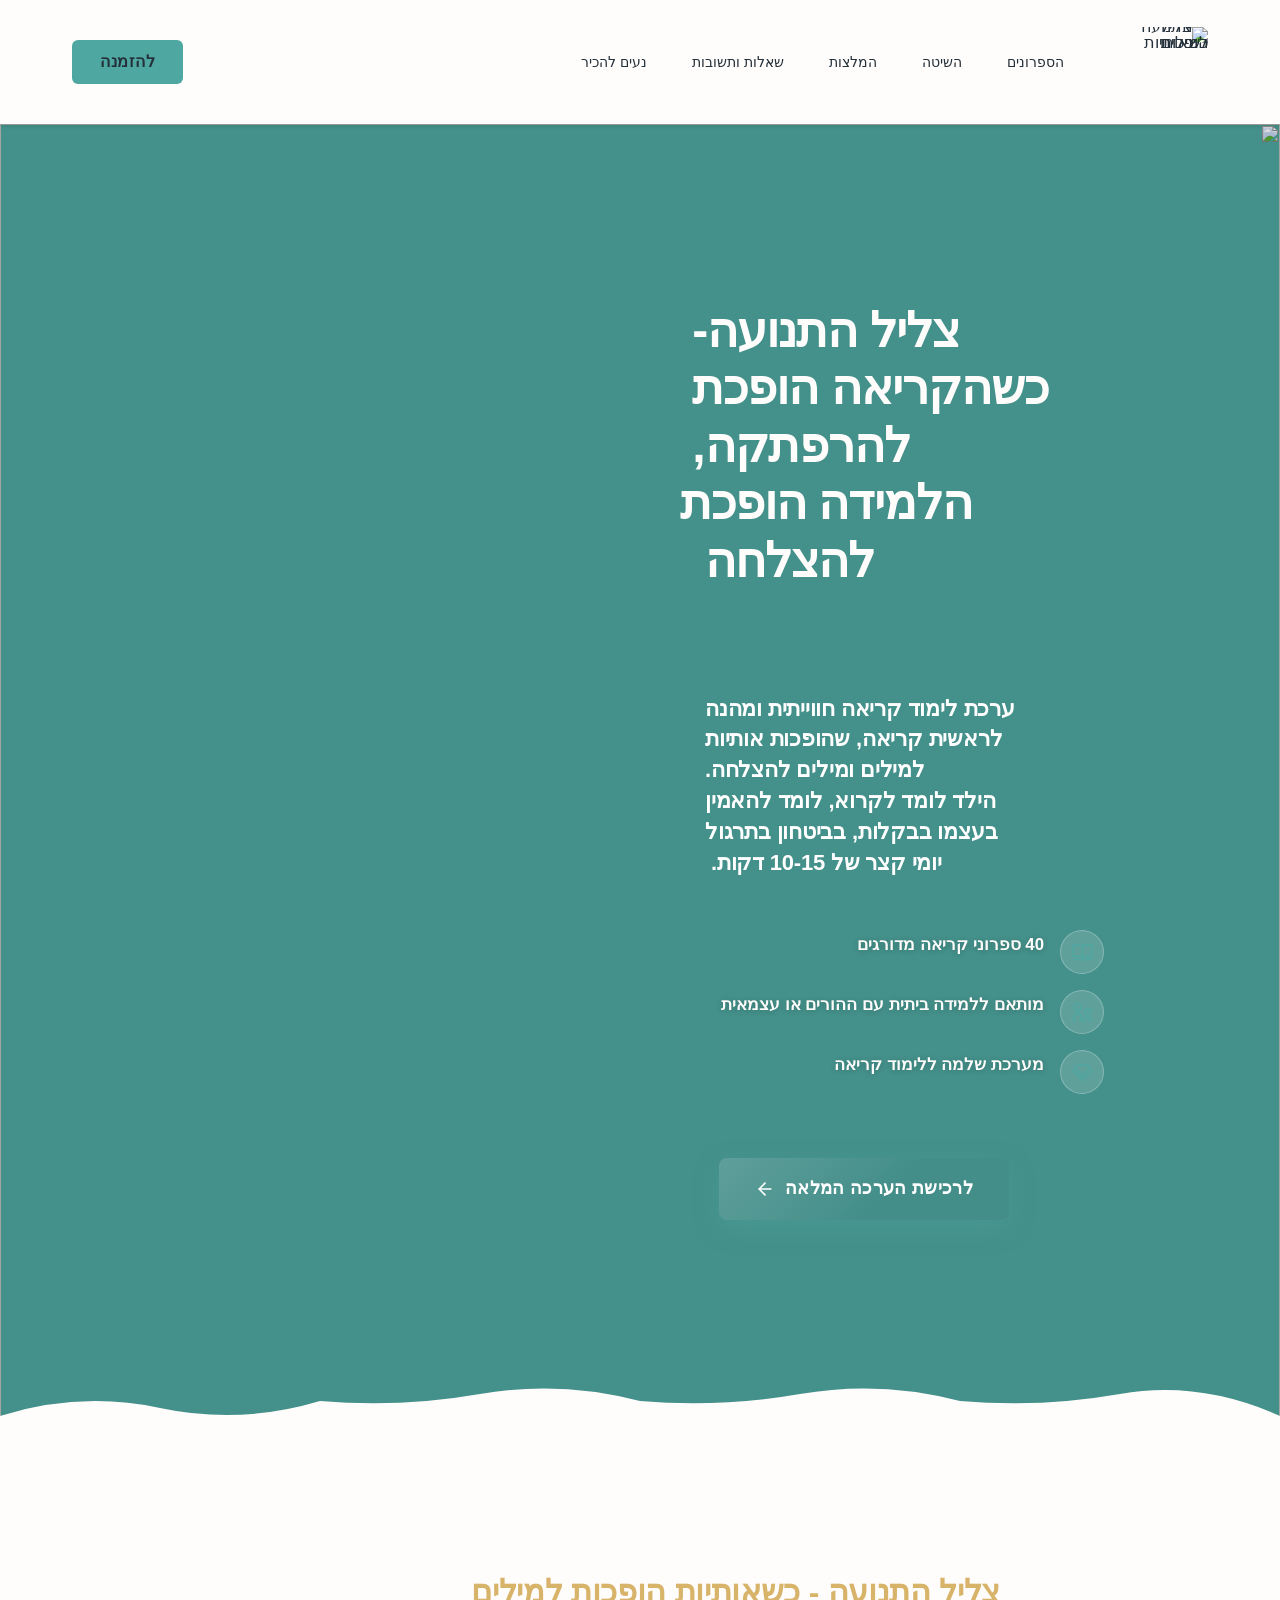
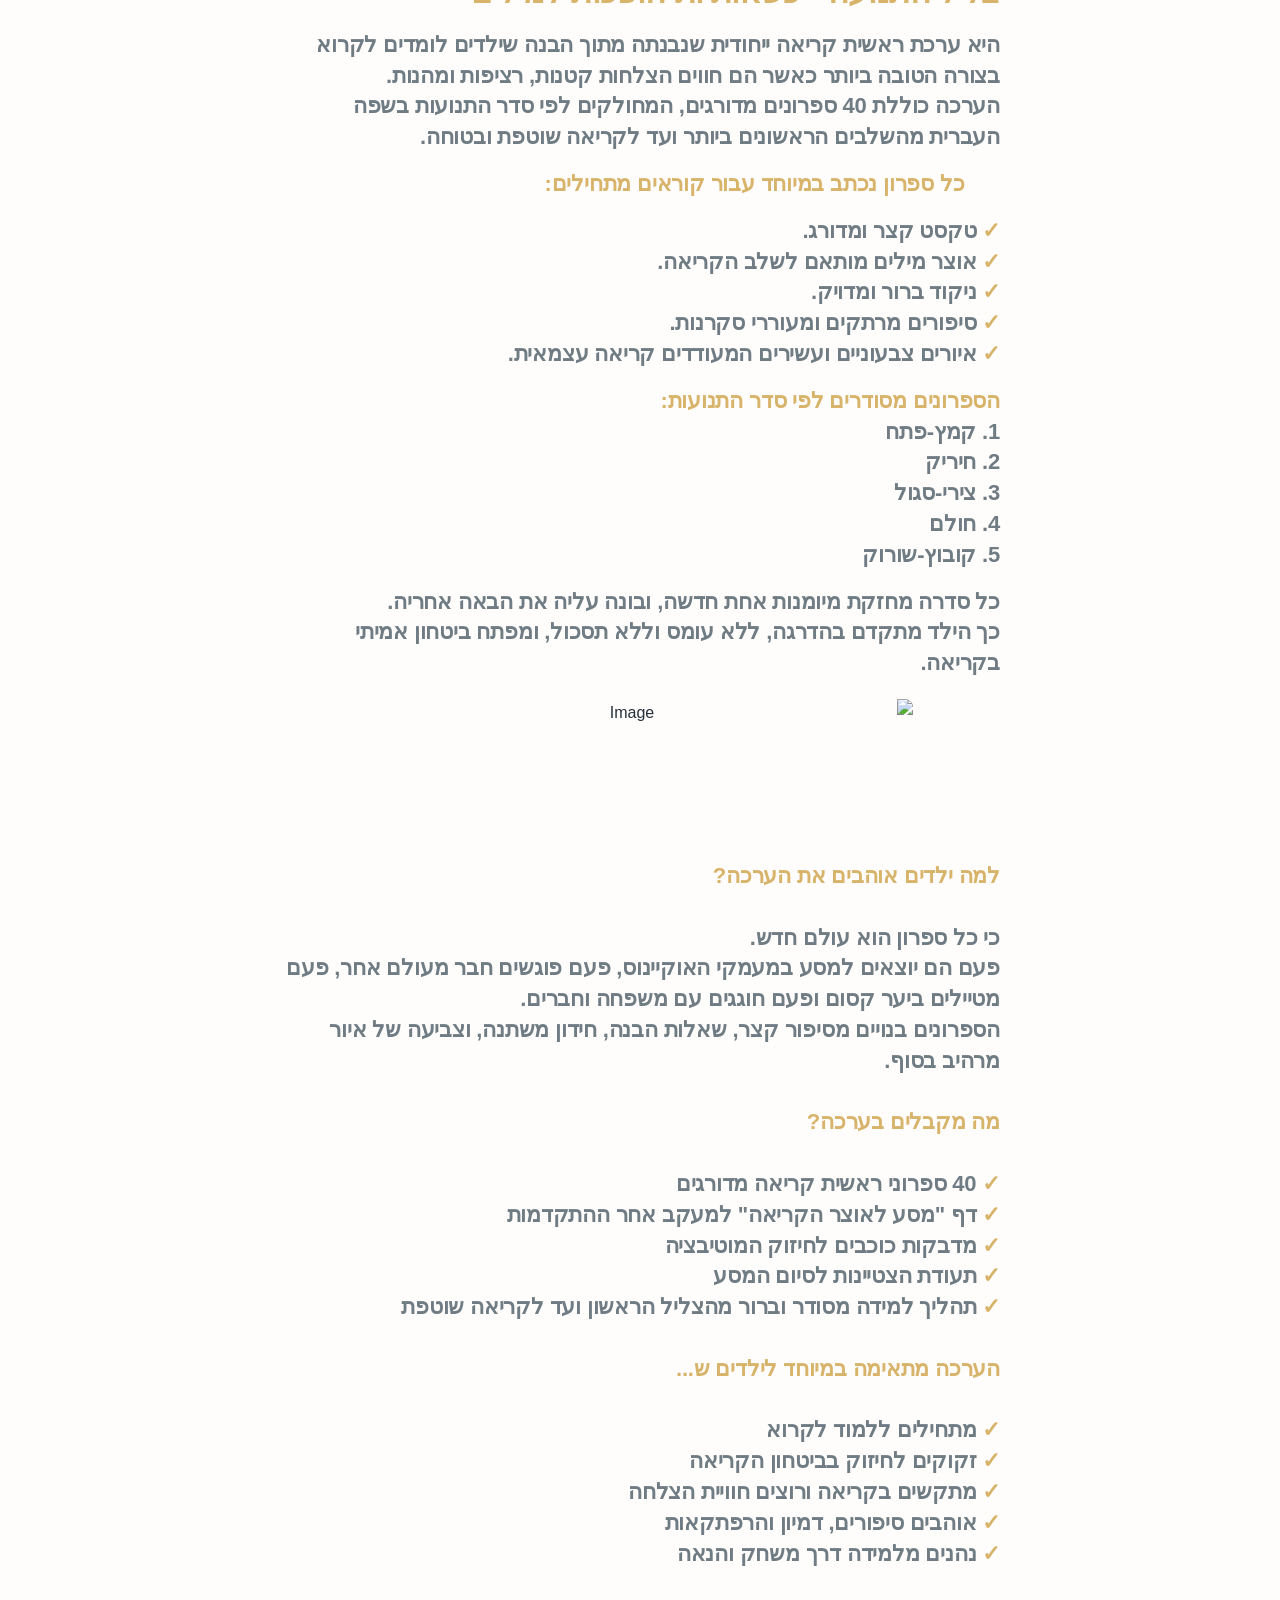
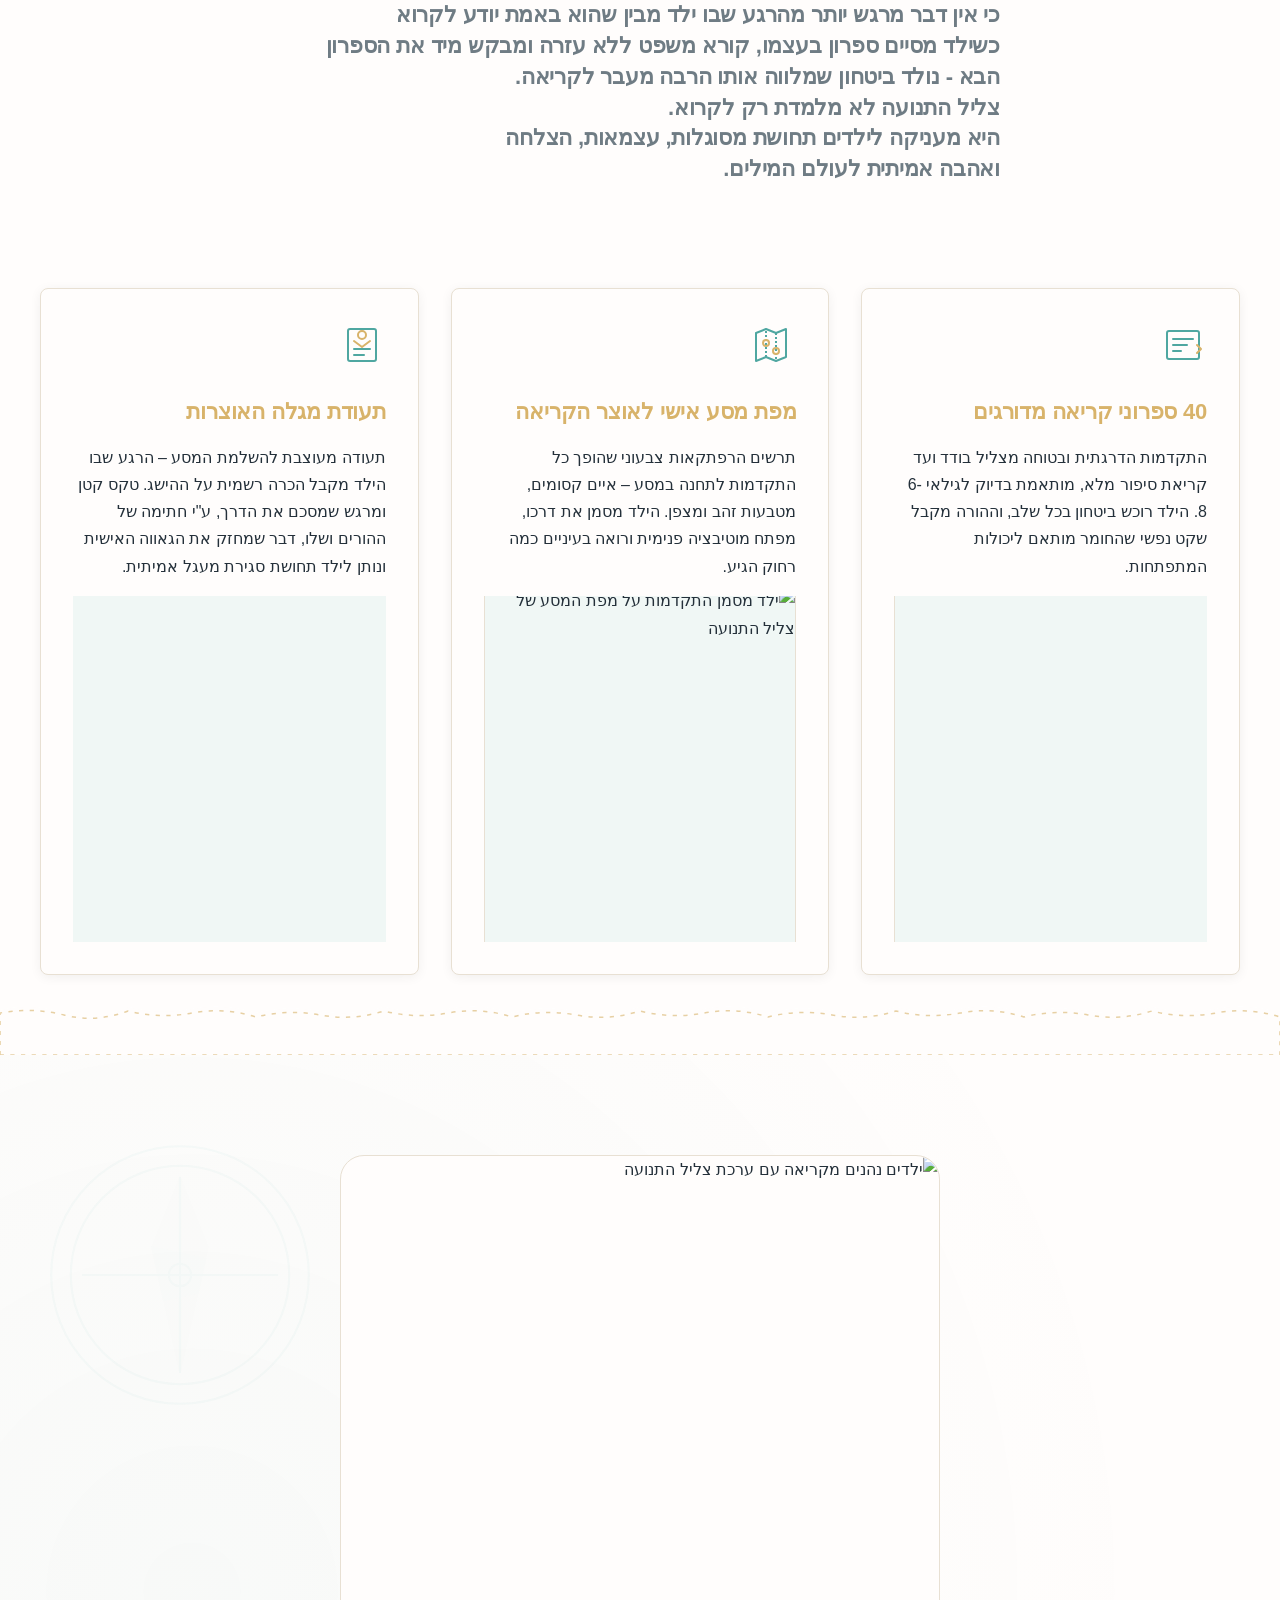
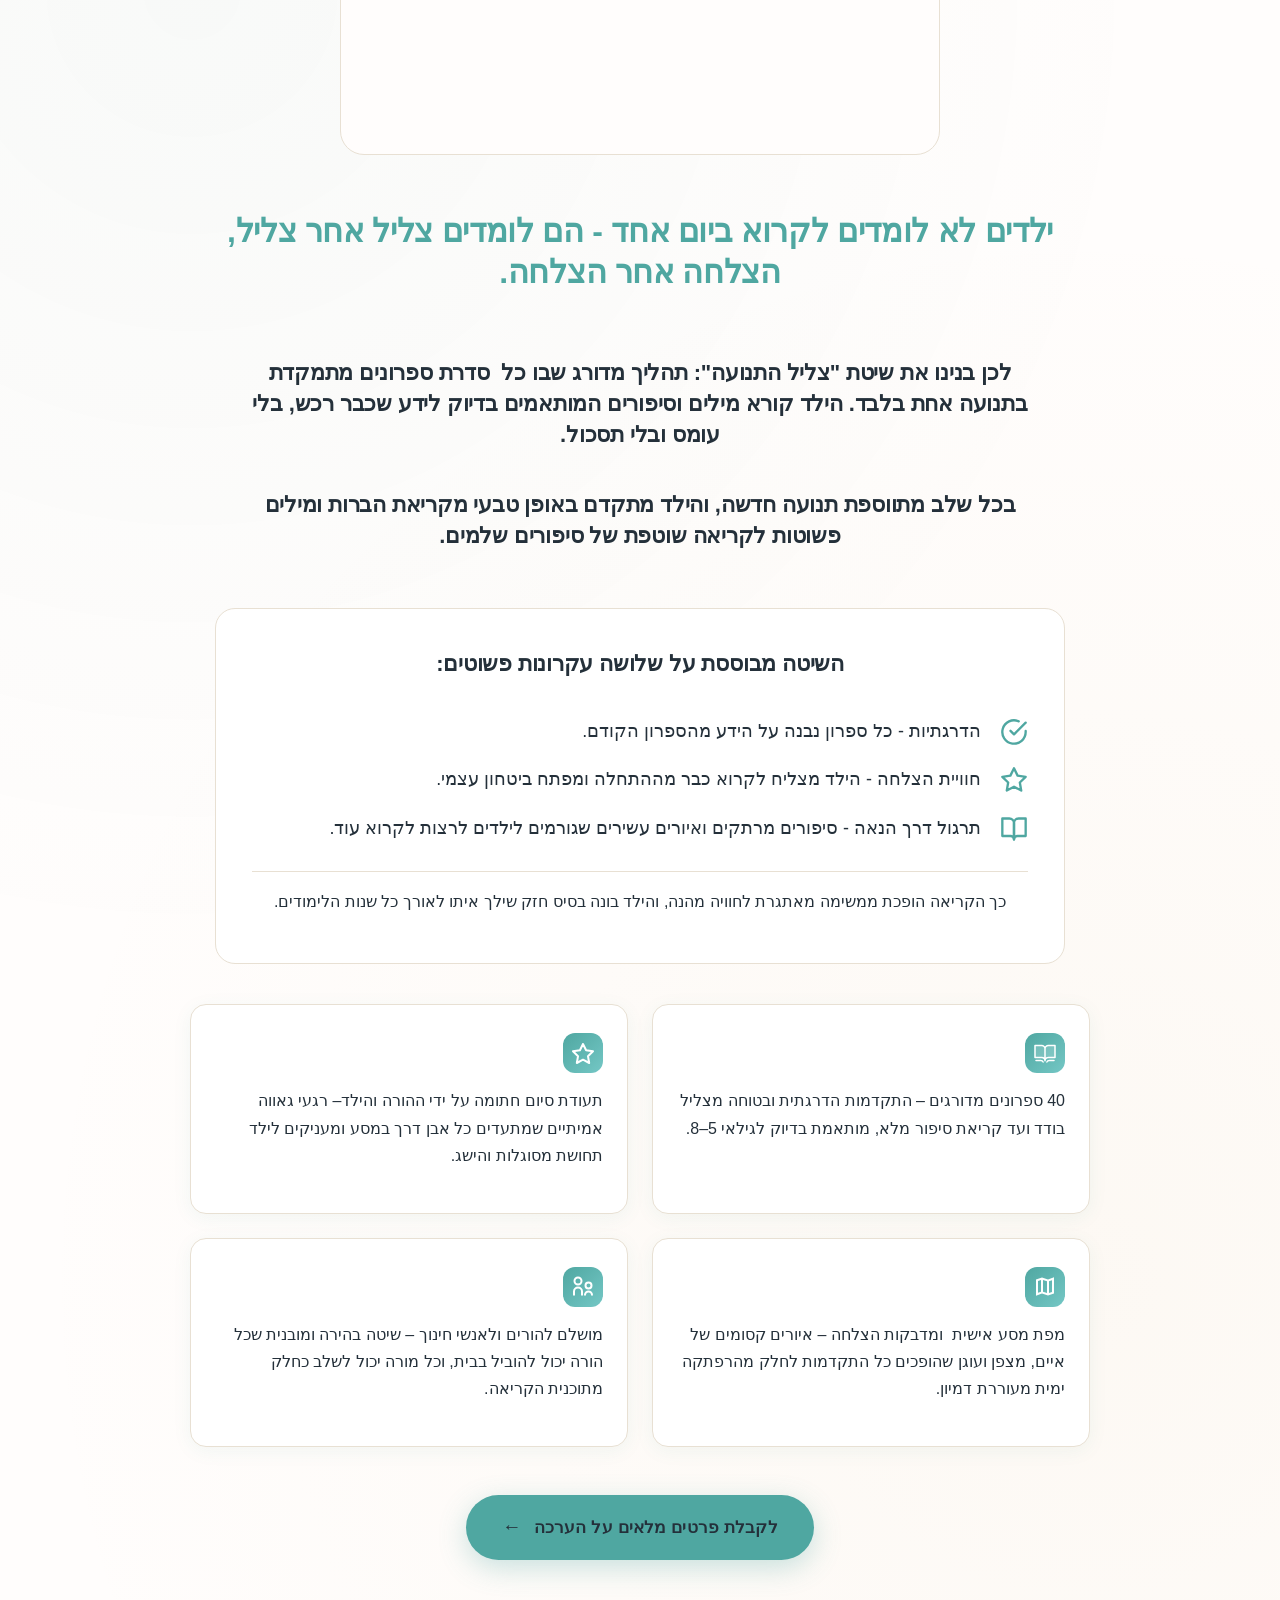
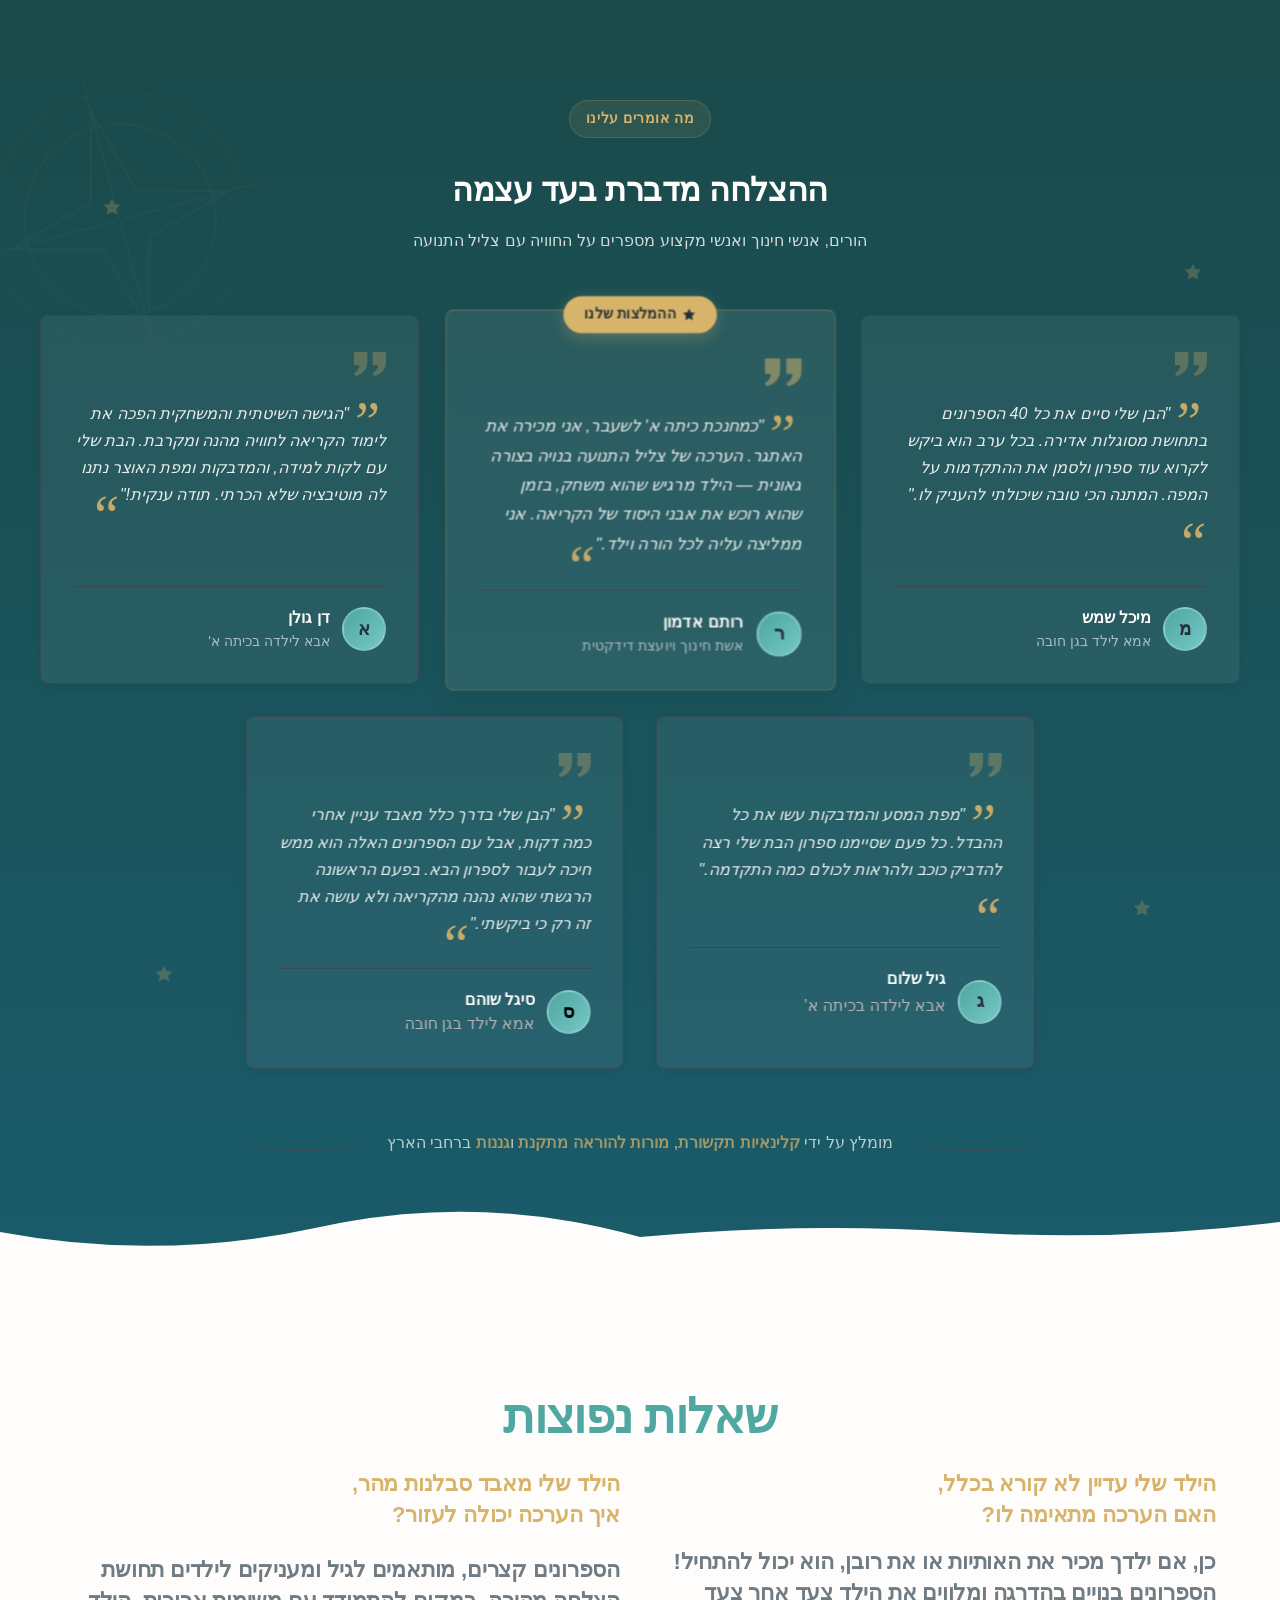
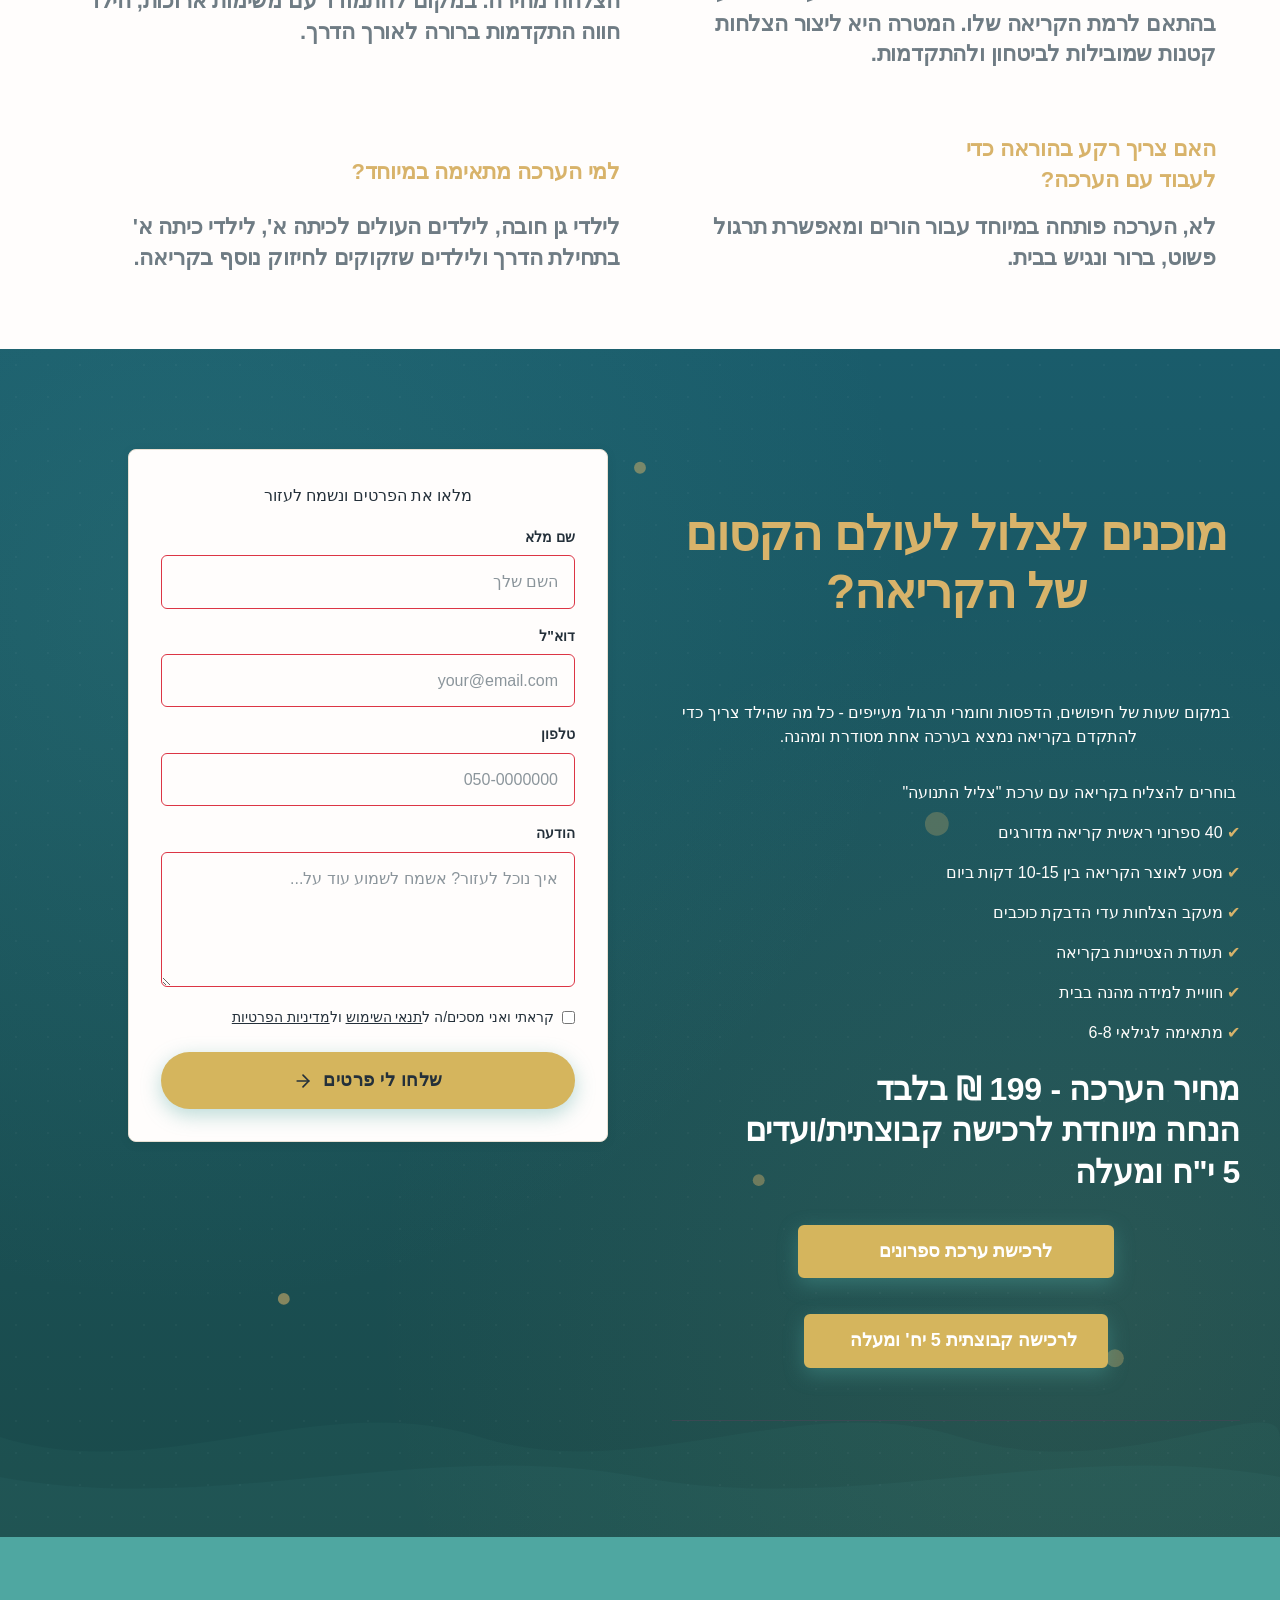
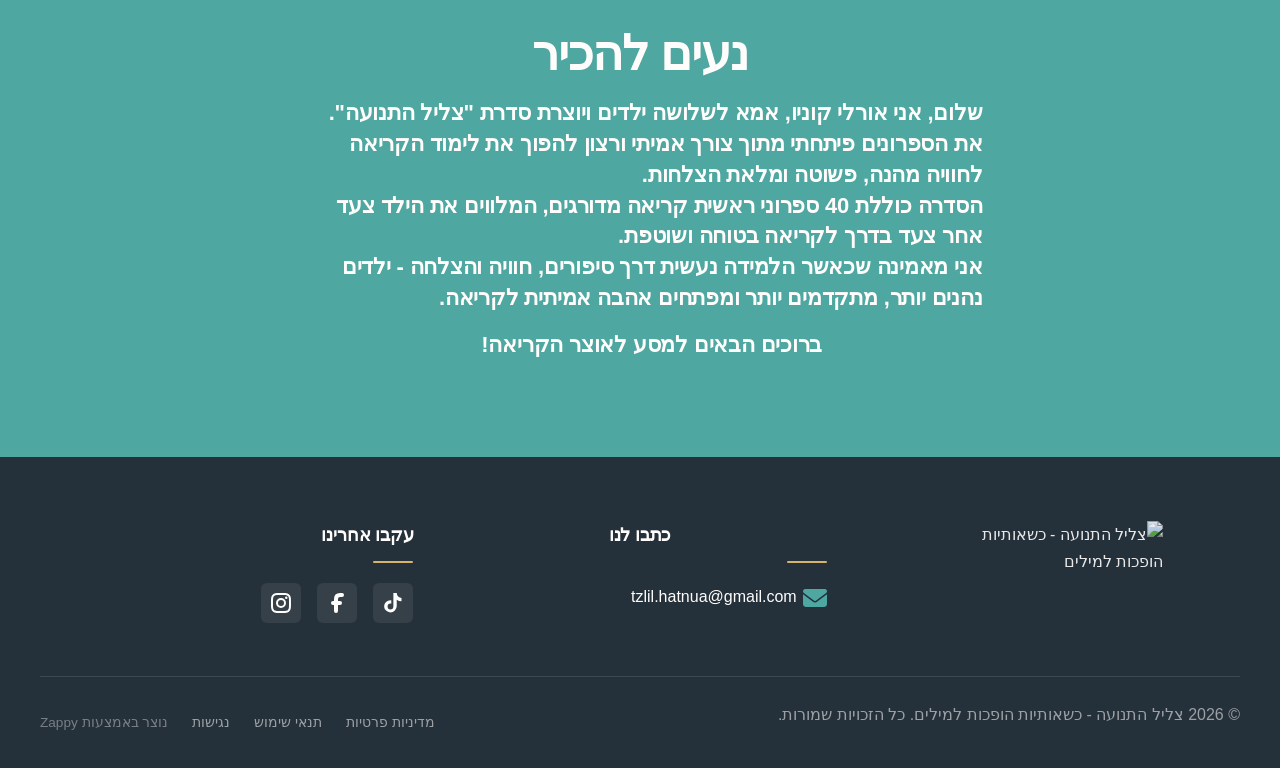
==== commit cfa57583: "Incremental sync: 1 page(s) — update_element" ====
--- a/public/index.html
+++ b/public/index.html
@@ -1,6 +1,6 @@
-<!doctype html><html dir="rtl" lang="he"><head><meta charset="UTF-8"><meta content="width=device-width,initial-scale=1" name="viewport"><meta content="index, follow" name="robots"><title>גלו את ערכת הקריאה המושלמת לילדים — צליל התנועה - כשאותיות הופכות למילים</title><meta content="הפכו את לימוד הקריאה להרפתקה קסומה עם ערכה חינוכית ייחודית מבית צליל התנועה. 40 חוברות, מפת אוצר ומדבקות הצלחה מחכים לכם. התחילו עוד היום!" name="description"><meta content="עזרים חינוכיים לילדים, ערכת לימוד קריאה, צליל התנועה, ציוד חינוכי לגיל הרך, לימוד אותיות" name="keywords"><link href="/assets/favicon.ico" rel="icon" type="image/x-icon"><link href="/assets/favicon-16x16.png" rel="icon" type="image/png" sizes="16x16"><link href="/assets/favicon-32x32.png" rel="icon" type="image/png" sizes="32x32"><link href="/assets/favicon-48x48.png" rel="icon" type="image/png" sizes="48x48"><link href="/assets/favicon-192x192.png" rel="icon" type="image/png" sizes="192x192"><link href="/assets/favicon-512x512.png" rel="icon" type="image/png" sizes="512x512"><link href="/assets/apple-touch-icon.png" rel="apple-touch-icon"><script>!function(){"use strict";var t="779d5071-7fef-49da-b464-8b1de8730eb1",e="https://api.zappy5.com/api/analytics/track",a=18e5,n=2592e6,o=!0,i=!0,r=!0;var s=function(){var e="zappy_visitor_"+t,a=null;try{if(a=localStorage.getItem(e)){var o=JSON.parse(a),i=Date.now();if(i-o.created<n)return o.lastSeen=i,localStorage.setItem(e,JSON.stringify(o)),o.id}}catch(t){console.warn("Zappy Analytics: LocalStorage not available")}var r="zv_"+Date.now()+"_"+Math.random().toString(36).substr(2,9);try{localStorage.setItem(e,JSON.stringify({id:r,created:Date.now(),lastSeen:Date.now()}))}catch(t){}return r}(),c=function(){var e="zappy_session_"+t,n=null;try{if(n=sessionStorage.getItem(e)){var o=JSON.parse(n),i=Date.now();if(i-o.timestamp<a)return o.timestamp=i,sessionStorage.setItem(e,JSON.stringify(o)),o.id}}catch(t){console.warn("Zappy Analytics: SessionStorage not available")}var r="zs_"+Date.now()+"_"+Math.random().toString(36).substr(2,9);try{sessionStorage.setItem(e,JSON.stringify({id:r,timestamp:Date.now()}))}catch(t){}return r}();function l(a,n){n=n||{};var o={website_id:t,event_type:a,page_path:window.location.pathname,referrer:document.referrer||"direct",visitor_id:s,session_id:c,metadata:n};if(navigator.sendBeacon){var i=new Blob([JSON.stringify(o)],{type:"application/json"});navigator.sendBeacon(e,i)}else fetch(e,{method:"POST",headers:{"Content-Type":"application/json"},body:JSON.stringify(o),keepalive:!0}).catch(function(t){console.warn("Zappy Analytics: Failed to track event",t)})}o&&l("pageview",{title:document.title,url:window.location.href}),i&&document.addEventListener("click",function(t){var e=t.target;if("BUTTON"===e.tagName||e.closest("button")){var a="BUTTON"===e.tagName?e:e.closest("button");l("click",{element:"button",text:a.textContent.trim().substring(0,100),id:a.id||null,class:a.className||null})}else if("A"===e.tagName||e.closest("a")){var n="A"===e.tagName?e:e.closest("a");l("navigation",{element:"link",text:n.textContent.trim().substring(0,100),href:n.href,external:n.hostname!==window.location.hostname})}},!0),r&&document.addEventListener("submit",function(t){var e=t.target;l("form_submit",{form_id:e.id||null,form_name:e.name||null,form_action:e.action||null,form_method:e.method||"GET"})},!0);var d=Date.now();window.addEventListener("beforeunload",function(){l("page_unload",{time_on_page:Math.floor((Date.now()-d)/1e3),page_path:window.location.pathname})}),window.zappyAnalytics={track:l,getVisitorId:function(){return s},getSessionId:function(){return c}}}()</script><script>!function(){"use strict";if(!window.zappyFireMarketingEvent){var t={begin_checkout:"checkout_started",purchase:"checkout_complete",add_to_cart:"add_to_cart",view_product:"view_product"},e={whatsapp_click:{ga4:"contact",meta:"Contact",gtm:"whatsapp_click",ecom:!1},phone_click:{ga4:"contact",meta:"Contact",gtm:"phone_click",ecom:!1},contact_form_submitted:{ga4:"generate_lead",meta:"Lead",gtm:"contact_form_submitted",ecom:!1},checkout_started:{ga4:"begin_checkout",meta:"InitiateCheckout",gtm:"begin_checkout",ecom:!0},checkout_complete:{ga4:"purchase",meta:"Purchase",gtm:"purchase",ecom:!0},product_inquiry:{ga4:"generate_lead",meta:"Lead",gtm:"product_inquiry",ecom:!1},add_to_cart:{ga4:"add_to_cart",meta:"AddToCart",gtm:"add_to_cart",ecom:!0},view_product:{ga4:"view_item",meta:"ViewContent",gtm:"view_item",ecom:!0}};window.zappyFlushPendingMetaEvents=m;var r=0,n=setInterval(function(){r++,m();var t=0;try{t=(window.__zappyPendingMetaEvents||[]).length}catch(t){}(0===t&&"function"==typeof window.fbq||r>60)&&clearInterval(n)},500);window.zappyFireMarketingEvent=function(r,n,a){try{a=a||{};var d=t[r]||r,m=e[d];if(!m)return;(n=n||{}).pagePath||n.page_path||(n.pagePath=i());var s="",h=!1,f=!1;if("checkout_complete"===d&&(h=!(!(s=String(n.orderId||n.order_id||n.transaction_id||""))||!function(t){if(!t)return!1;try{return"1"===window.sessionStorage.getItem(u(t))}catch(t){return!1}}(s)),f=!(!s||!p(s)),h&&f))return;if(!a.skipFirstParty&&!h)try{window.zappyAnalytics&&"function"==typeof window.zappyAnalytics.track&&window.zappyAnalytics.track(d,n)}catch(t){}if(!h){try{if(window.dataLayer=window.dataLayer||[],m.ecom){var w=o(d,n),y={};w.transaction_id&&(y.transaction_id=w.transaction_id),null!=w.value&&(y.value=w.value),w.currency&&(y.currency=w.currency),w.items&&(y.items=w.items),window.dataLayer.push({event:m.gtm,ecommerce:y}),"checkout_complete"!==d&&"checkout_started"!==d||window.dataLayer.push({event:d,ecommerce:y})}else{var v={event:m.gtm};for(var g in n)Object.prototype.hasOwnProperty.call(n,g)&&(v[g]=n[g]);window.dataLayer.push(v)}}catch(t){}try{"function"==typeof window.gtag&&window.gtag("event",m.ga4,o(d,n))}catch(t){}s&&function(t){if(t)try{window.sessionStorage.setItem(u(t),"1")}catch(t){}}(s)}try{if(f);else{var k=function(t,e){for(var r=c(e=e||{}),n=parseFloat(null!=e.value?e.value:null!=e.total?e.total:0)||0,a=String(e.currency||"USD").toUpperCase(),i=[],o=0,u=0;u<r.length;u++)r[u].item_id&&i.push(r[u].item_id),o+=r[u].quantity||1;if("checkout_complete"===t)return{value:n,currency:a,content_ids:i.length?i:void 0,content_type:"product",num_items:o||void 0,order_id:String(e.order_id||e.orderId||e.transaction_id||e.orderNumber||"")||void 0};if("checkout_started"===t)return{value:n,currency:a,content_ids:i.length?i:void 0,content_type:"product",num_items:o||parseInt(null!=e.itemCount?e.itemCount:0,10)||void 0};if("add_to_cart"===t){var d=String(e.productId||e.product_id||i[0]||"");return{value:n||(r[0]?r[0].price*r[0].quantity:0),currency:a,content_ids:d?[d]:i.length?i:void 0,content_type:"product",content_name:e.productName||e.product_name||r[0]&&r[0].item_name,num_items:parseInt(null!=e.quantity?e.quantity:o||1,10)||1}}if("view_product"===t){var p=String(e.productId||e.product_id||i[0]||"");return{value:n||parseFloat(null!=e.price?e.price:0)||0,currency:a,content_ids:p?[p]:i.length?i:void 0,content_type:"product",content_name:e.productName||e.product_name||r[0]&&r[0].item_name}}return"whatsapp_click"===t||"phone_click"===t?{content_name:"whatsapp_click"===t?"WhatsApp":"Phone",content_category:"contact"}:"contact_form_submitted"===t||"product_inquiry"===t?{content_name:"product_inquiry"===t?"Product inquiry":"Contact form",content_category:e.productName||e.product_name||void 0}:e}(d,n);"function"==typeof window.fbq?(window.fbq("track",m.meta,k),s&&l(s)):function(t,e,r){var n=_();if(r)for(var a=0;a<n.length;a++)if(n[a]&&n[a].orderId===r&&n[a].eventName===t)return;n.push({eventName:t,params:e||{},orderId:r||null})}(m.meta,k,"checkout_complete"===d?s:null)}}catch(t){}}catch(t){}};var a=Object.create(null);document.addEventListener("click",function(t){try{var e=t.target;if(!e)return;var r=h(e,".whatsapp-float, a.whatsapp-float, [data-zappy-whatsapp]"),n=function(t){for(var e=t;e&&e!==document;){if("A"===e.tagName)return e;e=e.parentElement}return null}(e),a=n&&n.href||"";if(r||n&&function(t){if(!t)return!1;var e=String(t).toLowerCase();return-1!==e.indexOf("wa.me/")||-1!==e.indexOf("api.whatsapp.com")||-1!==e.indexOf("whatsapp.com/send")||0===e.indexOf("whatsapp:")}(a)){if(!s("wa:"+a)){var c=r?"float":"link";window.zappyFireMarketingEvent("whatsapp_click",{source:c,href:a||null,pagePath:i()})}return}var o=h(e,".phone-header-btn, .nav-phone-btn, .call-btn, [data-zappy-phone]"),u="";if(n&&n.href&&0===String(n.href).toLowerCase().indexOf("tel:")?u=n.href:o&&o.href&&0===String(o.href).toLowerCase().indexOf("tel:")&&(u=o.href),o||u){var d="";return u&&(d=String(u).replace(/^tel:/i,"").trim()),void(s("tel:"+(d||o&&o.id||"btn"))||window.zappyFireMarketingEvent("phone_click",{source:o?"button":"link",phone:d||null,href:u||null,pagePath:i()}))}}catch(t){}},!0)}function i(){try{if(window.ZAPPY_CONFIG&&window.ZAPPY_CONFIG.currentPagePath)return window.ZAPPY_CONFIG.currentPagePath}catch(t){}try{return window.location.pathname||"/"}catch(t){return"/"}}function c(t){var e=(t=t||{}).items||t.cartItems||t.cart_items||t.lineItems||[];Array.isArray(e)||(e=[]);for(var r=[],n=0;n<e.length;n++){var a=e[n];if(a&&"object"==typeof a){var i=String(a.item_id||a.productId||a.product_id||a.id||"").trim(),c=String(a.item_name||a.productName||a.product_name||a.name||"").trim(),o=parseFloat(null!=a.price?a.price:null!=a.unitPrice?a.unitPrice:0)||0,u=Math.max(1,parseInt(null!=a.quantity?a.quantity:null!=a.qty?a.qty:1,10)||1);(i||c)&&r.push({item_id:i||c,item_name:c||i,price:o,quantity:u})}}return r}function o(t,e){var r=c(e=e||{}),n=parseFloat(null!=e.value?e.value:null!=e.total?e.total:0)||0,a=String(e.currency||"USD").toUpperCase();if("checkout_complete"===t)return{transaction_id:String(e.transaction_id||e.orderId||e.order_id||e.orderNumber||"")||void 0,value:n,currency:a,items:r};if("checkout_started"===t)return{value:n,currency:a,items:r};if("add_to_cart"===t){var o=r.length?r:[{item_id:String(e.productId||e.product_id||""),item_name:String(e.productName||e.product_name||""),price:parseFloat(null!=e.value?e.value:null!=e.price?e.price:0)||0,quantity:parseInt(null!=e.quantity?e.quantity:1,10)||1}].filter(function(t){return t.item_id||t.item_name});return{value:n||(o[0]?o[0].price*o[0].quantity:0),currency:a,items:o}}if("view_product"===t){var u=r.length?r:[{item_id:String(e.productId||e.product_id||""),item_name:String(e.productName||e.product_name||""),price:parseFloat(null!=e.price?e.price:null!=e.value?e.value:0)||0,quantity:1}].filter(function(t){return t.item_id||t.item_name});return{currency:a,value:n||(u[0]?u[0].price:0),items:u}}return"whatsapp_click"===t||"phone_click"===t?{method:"whatsapp_click"===t?"whatsapp":"phone",page_path:e.pagePath||i()}:"contact_form_submitted"===t||"product_inquiry"===t?{page_path:e.pagePath||i()}:e}function u(t){return"zappy_purchase_fired_"+String(t||"")}function d(t){return"zappy_purchase_meta_fired_"+String(t||"")}function p(t){if(!t)return!1;try{return"1"===window.sessionStorage.getItem(d(t))}catch(t){return!1}}function l(t){if(t)try{window.sessionStorage.setItem(d(t),"1")}catch(t){}}function _(){try{return Array.isArray(window.__zappyPendingMetaEvents)||(window.__zappyPendingMetaEvents=[]),window.__zappyPendingMetaEvents}catch(t){return[]}}function m(){if("function"==typeof window.fbq){var t=_().slice();try{window.__zappyPendingMetaEvents=[]}catch(t){}for(var e=0;e<t.length;e++){var r=t[e];if(r&&r.eventName&&(!r.orderId||!p(r.orderId)))try{window.fbq("track",r.eventName,r.params||{}),r.orderId&&l(r.orderId)}catch(t){}}}}function s(t){var e=Date.now();return!!(a[t]&&e-a[t]<800)||(a[t]=e,!1)}function h(t,e){return t&&t.closest?t.closest(e):null}}()</script><meta content="גלו את ערכת הקריאה המושלמת לילדים — צליל התנועה - כשאותיות הופכות למילים" property="og:title"><meta content="הפכו את לימוד הקריאה להרפתקה קסומה עם ערכה חינוכית ייחודית מבית צליל התנועה. 40 חוברות, מפת אוצר ומדבקות הצלחה מחכים לכם." property="og:description"><meta content="summary_large_image" name="twitter:card"><meta content="גלו את ערכת הקריאה המושלמת לילדים — צליל התנועה - כשאותיות הופכות למילים" name="twitter:title"><meta content="הפכו את לימוד הקריאה להרפתקה קסומה עם ערכה חינוכית ייחודית מבית צליל התנועה. 40 חוברות, מפת אוצר ומדבקות הצלחה מחכים לכם." name="twitter:description"><script type="application/ld+json">{"@context":"https://schema.org","@graph":[{"@type":"Organization","@id":"https://tzlil-hatnua.co.il#organization","name":"צליל התנועה - כשאותיות הופכות למילים","url":"https://tzlil-hatnua.co.il","description":"Tzlil HaTnua ('The Vowel Sound') is an Israeli educational brand offering a complete, adventure-themed reading learning kit for children aged 5–7. The brand transforms the process of learning to read into a joyful, empowering journey — combining 40 graded reading booklets, a treasure-map journey chart, success stickers, and a graduation certificate. The visual identity draws on a magical nautical adventure world with motifs like enchanted islands, treasure maps, anchors, compasses, stars, waves, and gold coins — executed in a clean, elegant, minimalist style using soft teal, turquoise, white, sand, and light gold. The brand speaks to parents who want to confidently guide their child's reading journey at home, emphasizing warmth, trust, professional methodology, and genuine moments of success.","contactPoint":[{"@type":"ContactPoint","contactType":"customer service","email":"tzlil.hatnua@gmail.com"}]},{"@type":"WebSite","@id":"https://tzlil-hatnua.co.il#website","url":"https://tzlil-hatnua.co.il","name":"צליל התנועה - כשאותיות הופכות למילים","publisher":{"@id":"https://tzlil-hatnua.co.il#organization"}},{"@type":"ContactPage","@id":"https://tzlil-hatnua.co.il#contactpage","url":"https://tzlil-hatnua.co.il","name":"גלו את ערכת הקריאה המושלמת לילדים — צליל התנועה - כשאותיות הופכות למילים","mainEntity":{"@id":"https://tzlil-hatnua.co.il#organization"},"potentialAction":{"@type":"CommunicateAction","target":{"@type":"EntryPoint","urlTemplate":"https://tzlil-hatnua.co.il/api/email/contact-form","actionPlatform":["http/method=POST"],"contentType":"application/json"},"instrument":[{"@type":"PropertyValue","name":"name","propertyID":"text","valueRequired":true,"description":"השם שלך"},{"@type":"PropertyValue","name":"email","propertyID":"email","valueRequired":true,"description":"your@email.com"},{"@type":"PropertyValue","name":"phone","propertyID":"tel","valueRequired":true,"description":"050-0000000"},{"@type":"PropertyValue","name":"message","propertyID":"textarea","valueRequired":true,"description":"איך נוכל לעזור? אשמח לשמוע עוד על..."},{"@type":"PropertyValue","name":"privacy_consent","propertyID":"checkbox","valueRequired":true}]}}]}</script><meta content="https://tzlil-hatnua.co.il" property="og:url"><meta content="website" property="og:type"><meta content="he_IL" property="og:locale"><meta content="1200" property="og:image:width"><meta content="600" property="og:image:height"><meta content="צליל התנועה - ערכת לימוד קריאה חווייתית לילדים" property="og:image:alt"><style>.skip-link{position:absolute;top:0;left:0;transform:translateY(-200%);padding:12px 18px;background:var(--bg-dark,#1a1a1a);color:var(--text-light,#fff);font-weight:600;border-radius:0 0 8px 0;z-index:10000}.skip-link:focus{transform:none;outline:2px solid var(--ring,#fff);outline-offset:2px}:focus-visible{outline:2px solid var(--ring,currentColor);outline-offset:3px}</style><link href="/assets/favicon.ico" rel="icon" type="image/x-icon"><link href="/assets/favicon-16x16.png" rel="icon" type="image/png" sizes="16x16"><link href="/assets/favicon-32x32.png" rel="icon" type="image/png" sizes="32x32"><link href="/assets/favicon-48x48.png" rel="icon" type="image/png" sizes="48x48"><link href="/assets/favicon-192x192.png" rel="icon" type="image/png" sizes="192x192"><link href="/assets/favicon-512x512.png" rel="icon" type="image/png" sizes="512x512"><link href="/assets/apple-touch-icon.png" rel="apple-touch-icon"><link href="https://cdn.jsdelivr.net/npm/vanilla-cookieconsent@3/dist/cookieconsent.css" rel="stylesheet"><style data-zappy-section-v2-css="true">.index-showcase-section{position:relative;background-color:var(--bg-light);background-image:radial-gradient(circle at 15% 25%,rgba(79,167,161,.04) 0,transparent 50%),radial-gradient(circle at 85% 85%,rgba(216,179,106,.06) 0,transparent 50%);color:var(--text-dark);padding:120px 16px 80px;overflow:visible;direction:rtl;text-align:right}.index-showcase-section .showcase-container{max-width:1000px;margin:0 auto;display:flex;flex-direction:column;align-items:center;gap:48px;position:relative;z-index:2}.index-showcase-section .showcase-image-wrapper{width:100%;max-width:900px;border-radius:24px;overflow:hidden;box-shadow:var(--shadow-soft);background:var(--bg-light);border:1px solid var(--border-light);transition:transform .4s ease,box-shadow .4s ease}.index-showcase-section .showcase-image-wrapper:hover{transform:translateY(-4px);box-shadow:var(--shadow-medium)}.index-showcase-section .showcase-image-wrapper img{width:100%;height:auto;display:block;object-fit:cover}.index-showcase-section .showcase-image-top{max-height:none;max-width:900px;margin-left:auto;margin-right:auto;align-self:center;width:100%}.index-showcase-section .showcase-image-bottom{max-height:600px;margin-top:16px}.index-showcase-section .showcase-content{width:100%;display:flex;flex-direction:column;gap:40px;padding:0 8px}.index-showcase-section .showcase-headline{font-family:Heebo,Assistant,sans-serif;font-size:2.5rem;font-weight:700;line-height:1.3;color:var(--text-dark);text-align:center;max-width:850px;margin:0 auto;letter-spacing:-.01em}.index-showcase-section .showcase-description{display:flex;flex-direction:column;gap:16px;max-width:800px;margin:0 auto;text-align:center}.index-showcase-section .showcase-description h3{font-family:Assistant,Heebo,sans-serif;font-size:1.5rem;font-weight:600;line-height:1.6;color:var(--text-dark)}.index-showcase-section .showcase-description p{font-size:1.06rem;line-height:1.75;color:var(--text-muted)}.index-showcase-section .showcase-principles{background:#fff;border-radius:20px;padding:32px 36px;box-shadow:var(--shadow-soft);border:1px solid var(--border-light);display:flex;flex-direction:column;gap:20px;max-width:850px;margin:0 auto;width:100%}.index-showcase-section .principles-title{font-family:Assistant,Heebo,sans-serif;font-size:1.3rem;font-weight:700;color:var(--text-dark);text-align:center;margin-bottom:4px}.index-showcase-section .principles-list{list-style:none;padding:0;margin:0;display:flex;flex-direction:column;gap:18px}.index-showcase-section .principle-item{display:flex;flex-direction:row;align-items:flex-start;gap:14px;font-size:1.12rem;line-height:1.7;color:var(--text-dark);text-align:right}.index-showcase-section .principle-icon{flex-shrink:0;width:28px;height:28px;color:var(--primary);margin-top:2px}.index-showcase-section .principle-icon svg{display:block;width:100%;height:100%}.index-showcase-section .principles-summary{font-size:1.06rem;line-height:1.75;color:var(--text-muted);text-align:center;margin-top:8px;padding-top:16px;border-top:1px solid var(--border-light)}.index-showcase-section .showcase-highlights{display:grid;grid-template-columns:repeat(2,1fr);gap:24px;max-width:900px;margin:0 auto;width:100%}.index-showcase-section .highlight-card{background:#fff;border-radius:16px;padding:28px 24px;box-shadow:0 4px 20px rgba(42,140,122,.06);border:1px solid var(--border-light);display:flex;flex-direction:column;gap:14px;text-align:right;transition:transform .3s ease,box-shadow .3s ease;min-width:240px}.index-showcase-section .highlight-card:hover{transform:translateY(-3px);box-shadow:var(--shadow-medium)}.index-showcase-section .highlight-icon{width:40px;height:40px;border-radius:12px;background:linear-gradient(135deg,var(--primary) 0,var(--secondary) 100%);color:#fff;display:flex;align-items:center;justify-content:center;padding:8px;flex-shrink:0}.index-showcase-section .highlight-icon svg{width:100%;height:100%;display:block}.index-showcase-section .highlight-card p{font-size:1.06rem;line-height:1.7;color:var(--text-dark);margin:0}.index-showcase-section .showcase-cta{display:flex;justify-content:center;margin-top:8px}.index-showcase-section .showcase-link{display:inline-flex;align-items:center;gap:8px;background:var(--primary);color:#fff;font-family:Assistant,Heebo,sans-serif;font-weight:700;font-size:1.05rem;text-decoration:none;padding:16px 36px;border-radius:100px;box-shadow:0 8px 28px rgba(79,167,161,.3);transition:background .3s ease,transform .2s ease,box-shadow .3s ease;letter-spacing:.01em}.index-showcase-section .showcase-link:hover{background:#3d8a85;transform:translateY(-2px);box-shadow:0 14px 36px rgba(79,167,161,.4)}.index-showcase-section .showcase-link::after{content:"←";font-size:1.2rem;margin-right:4px;transition:transform .2s ease}.index-showcase-section .showcase-link:hover::after{transform:translateX(-4px)}.index-showcase-section .showcase-decor-compass{position:absolute;top:80px;left:40px;width:280px;height:280px;color:var(--primary);pointer-events:none;z-index:0;opacity:.7}.index-showcase-section .showcase-decor-compass svg{width:100%;height:100%;display:block}@media (max-width:768px){.index-showcase-section{padding:100px 16px 60px}.index-showcase-section .showcase-container{gap:32px}.index-showcase-section .showcase-headline{font-size:1.8rem;line-height:1.35;padding:0}.index-showcase-section .showcase-description h3{font-size:1.2rem}.index-showcase-section .showcase-principles{padding:24px 20px}.index-showcase-section .principles-title{font-size:1.15rem}.index-showcase-section .principle-item{font-size:1rem}.index-showcase-section .showcase-highlights{grid-template-columns:1fr!important;gap:16px}.index-showcase-section .highlight-card{padding:22px 20px}.index-showcase-section .showcase-link{width:100%;justify-content:center;padding:16px 24px;font-size:1rem}.index-showcase-section .showcase-decor-compass{top:40px;left:10px;width:160px;height:160px;opacity:.5}.index-showcase-section .showcase-image-wrapper{border-radius:18px}.index-showcase-section .showcase-content{padding:0}}@media (min-width:769px) and (max-width:1024px){.index-showcase-section .showcase-headline{font-size:2.2rem}.index-showcase-section .showcase-highlights{gap:20px}.index-showcase-section .highlight-card{padding:24px 20px}}</style><style data-zappy-section-v2-css="true">.index-hero-section{position:relative;width:100%;min-height:100vh;display:flex;align-items:center;justify-content:center;overflow:hidden;background-color:#1a4a4a;padding:120px 32px 180px;direction:rtl;text-align:right;color:var(--text-light)}.index-hero-section .hero-bg-image{position:absolute;inset:0;width:100%;height:100%;z-index:0;background-size:cover;background-position:center 30%;background-repeat:no-repeat}.index-hero-section .hero-scrim{position:absolute;inset:0;z-index:1;pointer-events:none;background:linear-gradient(135deg,rgba(26,74,74,.65) 0,rgba(26,74,74,.3) 50%,rgba(26,74,74,.15) 100%)}.index-hero-section .hero-content{position:relative;z-index:10;max-width:800px;width:100%;margin-inline-start:auto;margin-inline-end:0;display:flex;flex-direction:column;align-items:flex-start;gap:28px}.index-hero-section .hero-label{display:inline-flex;align-items:center;gap:10px;background:rgba(255,255,255,.15);backdrop-filter:blur(8px);-webkit-backdrop-filter:blur(8px);padding:8px 20px;border-radius:100px;border:1px solid rgba(255,255,255,.2);margin-bottom:4px}.index-hero-section .hero-label-icon{color:var(--accent);display:flex;align-items:center;justify-content:center}.index-hero-section .hero-label-text{font-size:.85rem;font-weight:600;letter-spacing:.04em;color:var(--text-light);opacity:.9;text-transform:uppercase}.index-hero-section .hero-headline{font-family:Heebo,Assistant,sans-serif;font-size:3rem;font-weight:800;line-height:1.2;letter-spacing:-.02em;color:var(--text-light);margin:0;max-width:700px}.index-hero-section .hero-subtitle{font-family:Assistant,Heebo,sans-serif;font-size:1.25rem;font-weight:500;line-height:1.6;color:var(--text-light);margin:0;text-shadow:0 2px 8px rgba(0,0,0,.25);max-width:650px;opacity:.95}.index-hero-section .hero-features{display:flex;flex-direction:column;gap:16px;margin-top:8px;width:100%;max-width:480px}.index-hero-section .hero-feature-item{display:flex;align-items:center;gap:16px;color:var(--text-light);text-shadow:0 1px 6px rgba(0,0,0,.2)}.index-hero-section .feature-icon-circle{display:flex;align-items:center;justify-content:center;width:44px;height:44px;border-radius:50%;background:rgba(255,255,255,.15);backdrop-filter:blur(6px);-webkit-backdrop-filter:blur(6px);border:1px solid rgba(255,255,255,.25);color:var(--accent);flex-shrink:0;transition:all .35s cubic-bezier(.4, 0, .2, 1)}.index-hero-section .hero-feature-item:hover .feature-icon-circle{background:rgba(216,179,106,.25);border-color:var(--accent);color:#fff;transform:scale(1.05);box-shadow:0 0 20px rgba(216,179,106,.3)}.index-hero-section .feature-text{font-size:1.05rem;font-weight:600;color:var(--text-light);line-height:1.4}.index-hero-section .hero-actions{margin-top:12px;display:flex;gap:16px;flex-wrap:wrap}.index-hero-section .btn-primary{background:var(--primary);color:#fff;padding:16px 36px;border-radius:8px;border:none;font-weight:700;font-size:1.1rem;display:inline-flex;align-items:center;gap:10px;cursor:pointer;text-decoration:none;transition:all .35s cubic-bezier(.4, 0, .2, 1);box-shadow:0 8px 24px rgba(79,167,161,.35);letter-spacing:.02em;position:relative;overflow:hidden}.index-hero-section .btn-primary::after{content:'';position:absolute;top:0;left:0;width:100%;height:100%;background:linear-gradient(135deg,rgba(255,255,255,.15) 0,transparent 60%);pointer-events:none}.index-hero-section .btn-primary:hover{background:#438e89;transform:translateY(-3px);box-shadow:0 16px 36px rgba(79,167,161,.5)}.index-hero-section .btn-primary svg{transition:transform .3s ease}.index-hero-section .btn-primary:hover svg{transform:translateX(-4px)}.index-hero-section .hero-wave-divider{position:absolute;bottom:0;left:0;width:100%;height:120px;z-index:15;pointer-events:none;line-height:0}.index-hero-section .hero-wave-divider svg{display:block;width:100%;height:100%}@media (max-width:768px){.index-hero-section{padding:120px 20px 140px;min-height:auto;justify-content:flex-start;text-align:right}.index-hero-section .hero-content{max-width:100%;margin:0;align-items:flex-start;gap:22px}.index-hero-section .hero-headline{font-size:2.2rem;max-width:100%;line-height:1.25}.index-hero-section .hero-subtitle{font-size:1.1rem;max-width:100%;line-height:1.6}.index-hero-section .hero-features{max-width:100%;gap:14px}.index-hero-section .feature-text{font-size:.95rem}.index-hero-section .btn-primary{padding:14px 28px;font-size:1rem;width:100%;justify-content:center}.index-hero-section .hero-wave-divider{height:80px}.index-hero-section .hero-actions{width:100%}}.hero .hero-title,.hero h1,.hero-section h1,.hero-title,[class*=hero-] h1,[class~=hero] h1{font-size:48px!important;line-height:1.2!important}@media (max-width:1024px){.hero .hero-title,.hero h1,.hero-section h1,.hero-title,[class*=hero-] h1,[class~=hero] h1{font-size:36px!important}}@media (max-width:768px){.hero .hero-title,.hero h1,.hero-section h1,.hero-title,[class*=hero-] h1,[class~=hero] h1{font-size:28px!important}}</style><script>function gtag(){dataLayer.push(arguments)}window.dataLayer=window.dataLayer||[],gtag("consent","default",{ad_storage:"denied",ad_user_data:"denied",ad_personalization:"denied",analytics_storage:"denied",wait_for_update:500})</script><script>!function(e,t,a,n){e[n]=e[n]||[],e[n].push({"gtm.start":(new Date).getTime(),event:"gtm.js"});var g=t.getElementsByTagName(a)[0],m=t.createElement(a);m.async=!0,m.src="https://www.googletagmanager.com/gtm.js?id=GTM-P64HN5CC",g.parentNode.insertBefore(m,g)}(window,document,"script","dataLayer")</script><style id="zappy-critical-above-fold-css">html{box-sizing:border-box;-webkit-text-size-adjust:100%}*,::after,::before{box-sizing:inherit}body{margin:0;min-width:320px;overflow-x:clip}img,svg,video{max-width:100%;height:auto}main{display:block}.container{width:min(100% - 32px,1200px);margin-inline:auto}.navbar,header .navbar,header[role=banner],nav.navbar{position:relative;z-index:1000;width:100%}.nav-container,.navbar .container{display:flex;align-items:center;justify-content:space-between;min-height:64px}.logo,.logo-link img{display:block;width:35px;height:35px;object-fit:contain}#navMenu,.nav-menu{list-style:none;margin:0;padding:0}#navMenu a,.nav-menu a,.navbar .nav-links a,.navbar a{color:inherit;text-decoration:none}#navMenu .sub-menu,.nav-menu .sub-menu,.navbar .sub-menu{display:none}.fa,.fa-brands,.fa-regular,.fa-solid,.fab,.far,.fas{display:inline-block;min-width:1em;text-align:center}html:not(#zappy-noop) .navbar:has(.nav-ecommerce-icons)>.phone-header-btn,html:not(#zappy-noop)[data-zappy-site-type=ecommerce] .phone-header-btn{display:none!important;visibility:hidden!important;width:0!important;height:0!important;pointer-events:none!important}.zappy-preview-empty-store-cta{display:none!important;visibility:hidden!important;height:0!important;max-height:0!important;overflow:hidden!important;margin:0!important;padding:0!important;border:0!important;box-shadow:none!important}.zappy-catalog-menu{background:var(--surface-color,var(--surface,linear-gradient(135deg,#f8f9fa 0,#fff 100%)));border-bottom:1px solid var(--border-color,#e5e7eb);padding:0;position:sticky;top:0;z-index:90}.zappy-catalog-menu.rtl,.zappy-catalog-menu[dir=rtl]{direction:rtl}.zappy-catalog-menu.ltr,.zappy-catalog-menu[dir=ltr]{direction:ltr}.catalog-menu-container{max-width:1440px;margin:0 auto;display:flex;align-items:center;gap:8px;padding:10px 24px;overflow:visible}.catalog-menu-categories,.catalog-menu-list{display:flex;align-items:center;gap:4px;flex-wrap:wrap;margin:0;padding:0;list-style:none}.catalog-menu-item{display:inline-flex;align-items:center;padding:8px 16px;font-size:14px;font-weight:500;color:var(--text-color,var(--text,#374151));text-decoration:none;border-radius:20px;white-space:nowrap}.catalog-menu-all{background:var(--primary-color,var(--primary,#111));color:var(--text-light,#fff)!important}.catalog-menu-parent{position:relative;display:inline-flex;align-items:center}.catalog-menu-trigger{display:inline-flex;align-items:center;gap:6px}.catalog-menu-chevron{flex-shrink:0}.catalog-menu-parent>.sub-menu{display:none!important;visibility:hidden!important;opacity:0!important;pointer-events:none!important}.hero-section,.index-hero-section,section[class*=hero]{position:relative;overflow:hidden}.hero-section,.index-hero-section{min-height:560px}section[data-hero-type*=fullscreen]{min-height:100vh}.hero-bg-image,.hero-bg-wrapper,section[class*=hero] [class*=hero-bg]{position:absolute;inset:0;width:100%;height:100%}.hero-bg-image img,.hero-bg-wrapper img,section[class*=hero] [data-hero-bg],section[class*=hero] img[data-hero-background=true]{width:100%!important;height:100%!important;object-fit:cover!important;display:block}.hero-content,section[class*=hero] .container{position:relative;z-index:2}@media(max-width:768px){:root{--header-height:72px;--total-header-height:72px;--zappy-mobile-menu-top:72px}html[data-zappy-site-type=ecommerce] body{padding-top:var(--total-header-height,72px)}html[data-zappy-site-type=ecommerce] body>.navbar:not(.zappy-catalog-menu),html[data-zappy-site-type=ecommerce] body>nav.navbar{position:fixed!important;top:0;left:0;right:0;z-index:100000;width:100%;margin-bottom:0}.zappy-catalog-menu{position:fixed;top:var(--header-height,72px);left:0;right:0;z-index:99999}.nav-container,.navbar .container{min-height:60px}#navMenu,.nav-menu{max-width:100vw;overflow-x:hidden}.hero-section,.index-hero-section,section[class*=hero],section[data-hero-type*=fullscreen]{min-height:100svh}.hero-bg-image,.hero-bg-wrapper,.hero-scrim{min-height:100svh}}:root{--nav-bg:#FFFDFC}.navbar{background-color:#fffdfc!important}/* ZAPPY_ANNOUNCEMENT_HEADER_OFFSET_CSS_V3 */ :root{--zappy-header-stack-height:calc(var(--zappy-announcement-height, 40px) + var(--header-height, 72px))}body:has(.zappy-announcement-bar) .navbar:not(.zappy-catalog-menu):not(.mobile-search-panel),body:has(.zappy-announcement-bar) header.navbar,body:has(.zappy-announcement-bar) nav.navbar:not(.zappy-catalog-menu){top:var(--zappy-announcement-height,40px)!important}[data-zappy-content-align]{display:flex!important;flex-direction:column!important}[data-zappy-content-align^=top-]{justify-content:flex-start!important}[data-zappy-content-align^=center-],[data-zappy-content-align^=lower-],[data-zappy-content-align^=upper-]{justify-content:center!important}[data-zappy-content-align^=bottom-]{justify-content:flex-end!important}[data-zappy-content-align$="-left"],[data-zappy-content-align$="-mid-left"]{align-items:flex-start!important;text-align:start!important}[data-zappy-content-align$="-center"]{align-items:center!important;text-align:center!important}[data-zappy-content-align$="-mid-right"],[data-zappy-content-align$="-right"]{align-items:flex-end!important;text-align:end!important}[data-zappy-content-align] [data-zappy-align-target]{margin-left:auto;margin-right:auto}[data-zappy-content-align$="-center"] [data-zappy-align-target],[data-zappy-content-align$="-center"] [data-zappy-align-target]>*{text-align:center!important}</style><link href="/styles.css" rel="stylesheet"><script>window.ZAPPY_WEBSITE_ID="779d5071-7fef-49da-b464-8b1de8730eb1",window.ZAPPY_API_BASE="https://api.zappy5.com"</script><link href="/assets/business-general-hero-upload-1782810442975.webp" rel="preload" as="image" fetchpriority="high"><style id="zappy-dropdown-submenu-styles">#navMenu li:has(.sub-menu),.nav-menu li:has(.sub-menu),.navbar li:has(.sub-menu),nav li:has(.sub-menu){position:relative}#navMenu .sub-menu,.nav-menu .sub-menu,.navbar .sub-menu,nav .sub-menu{display:block!important;position:absolute!important;top:100%;left:0;min-width:220px;border-radius:8px;box-shadow:0 8px 25px rgba(0,0,0,.15);padding:8px 0;opacity:0;visibility:hidden;transform:translateY(10px);transition:all .3s ease;z-index:1000;list-style:none;pointer-events:none}#navMenu li:hover>.sub-menu,.nav-menu li:hover>.sub-menu,.navbar li:hover>.sub-menu,nav li:hover>.sub-menu{opacity:1!important;visibility:visible!important;transform:translateY(0)!important;pointer-events:auto!important}.sub-menu li{list-style:none;margin:0;padding:0}.sub-menu a{display:block!important;padding:10px 16px!important;color:var(--text-dark,#333)!important;font-weight:500;text-decoration:none;white-space:nowrap;transition:background-color .2s}.sub-menu .zappy-nav-child>a{padding-left:28px!important;font-size:.9em!important;opacity:.85!important}[dir=rtl] .sub-menu .zappy-nav-child>a,html[lang=ar] .sub-menu .zappy-nav-child>a,html[lang=he] .sub-menu .zappy-nav-child>a{padding-left:10px!important;padding-right:28px!important}.sub-menu .zappy-nav-parent>a{font-weight:600!important}.sub-menu a:hover{background-color:#f5f5f5}[dir=rtl] .nav-menu .sub-menu,[dir=rtl] .navbar .sub-menu,[dir=rtl] nav .sub-menu,html[lang=ar] .nav-menu .sub-menu,html[lang=ar] .navbar .sub-menu,html[lang=ar] nav .sub-menu,html[lang=he] .nav-menu .sub-menu,html[lang=he] .navbar .sub-menu,html[lang=he] nav .sub-menu{left:auto!important;right:0!important}.sub-menu:empty,.sub-menu:not(:has(li)):not(:has(> a)),.sub-menu:not(:has(li:not(.zappy-hidden-menu-item))):not(:has(> a)){display:none!important;opacity:0!important;visibility:hidden!important;pointer-events:none!important}li:has(.menu-group-title):hover>.sub-menu{opacity:1!important;visibility:visible!important;transform:translateY(0)!important;pointer-events:auto!important}#navMenu>li>.menu-group-title,.nav-menu>li>.menu-group-title{display:inline-block;padding:.5rem 1rem;cursor:default;user-select:none}@media (max-width:768px){#navMenu .sub-menu,.nav-menu .sub-menu,.navbar .sub-menu,nav .sub-menu{position:static!important;transform:none!important;box-shadow:none!important;background:0 0!important;max-height:0;overflow:hidden;opacity:0;visibility:hidden;transition:max-height .3s ease,opacity .3s ease;padding:0!important;border-radius:0!important}#navMenu .sub-menu.mobile-expanded,.nav-menu .sub-menu.mobile-expanded,.navbar .sub-menu.mobile-expanded{max-height:none!important;overflow-y:visible!important;opacity:1!important;visibility:visible!important;padding:8px 0 8px 16px!important}[dir=rtl] .sub-menu.mobile-expanded,html[lang=he] .sub-menu.mobile-expanded{padding:8px 16px 8px 0!important}#navMenu li:hover>.sub-menu,.nav-menu li:hover>.sub-menu,.navbar li:hover>.sub-menu,nav li:hover>.sub-menu{opacity:0;visibility:hidden;pointer-events:none}#navMenu li>.sub-menu.mobile-expanded,.nav-menu li>.sub-menu.mobile-expanded,.navbar li>.sub-menu.mobile-expanded,nav li>.sub-menu.mobile-expanded{opacity:1!important;visibility:visible!important;pointer-events:auto!important}#navMenu li:has(.sub-menu),.nav-menu li:has(.sub-menu),.navbar li:has(.sub-menu),nav li:has(.sub-menu){display:flex!important;flex-wrap:wrap!important;align-items:center!important;position:relative!important;min-height:44px!important}#navMenu li:has(.sub-menu)>a,.nav-menu li:has(.sub-menu)>a,.navbar li:has(.sub-menu)>a,nav li:has(.sub-menu)>a{flex:1!important;min-width:0!important}#navMenu li:has(.sub-menu)>.menu-group-title,.nav-menu li:has(.sub-menu)>.menu-group-title,.navbar li:has(.sub-menu)>.menu-group-title,nav li:has(.sub-menu)>.menu-group-title{flex:1!important;min-width:0!important;display:flex!important;align-items:center!important;padding:12px 16px!important;min-height:44px!important;line-height:1.4!important;font-weight:600!important;box-sizing:border-box!important}#navMenu li:has(.sub-menu)>.sub-menu,.nav-menu li:has(.sub-menu)>.sub-menu,.navbar li:has(.sub-menu)>.sub-menu,nav li:has(.sub-menu)>.sub-menu{flex-basis:100%!important;width:100%!important}#navMenu li:has(.sub-menu)>a [class*=arrow],#navMenu li:has(.sub-menu)>a [class*=chevron],.nav-menu li:has(.sub-menu)>a .fa-angle-down,.nav-menu li:has(.sub-menu)>a .fa-chevron-down,.nav-menu li:has(.sub-menu)>a [class*=arrow],.nav-menu li:has(.sub-menu)>a [class*=chevron],nav li:has(.sub-menu)>a [class*=arrow],nav li:has(.sub-menu)>a [class*=chevron]{display:none!important;visibility:hidden!important}.mobile-submenu-toggle{display:flex!important;align-items:center!important;justify-content:center!important;width:44px!important;height:auto!important;background:0 0!important;border:none!important;cursor:pointer!important;color:var(--text-dark)!important;position:static!important;flex-shrink:0!important;align-self:stretch!important;z-index:2!important;padding:0!important;margin:0!important}.mobile-submenu-toggle::after{content:''!important;width:0!important;height:0!important;border-left:6px solid transparent!important;border-right:6px solid transparent!important;border-top:7px solid currentColor!important;transition:transform .3s ease!important}.mobile-submenu-toggle.expanded::after{transform:rotate(180deg)!important}.sub-menu a{padding:10px 0!important;display:block!important;color:var(--text-dark)!important;white-space:normal!important}.sub-menu .zappy-nav-child>a{padding-left:28px!important;font-size:.9em!important;opacity:.85!important}[dir=rtl] .sub-menu .zappy-nav-child>a,html[lang=ar] .sub-menu .zappy-nav-child>a,html[lang=he] .sub-menu .zappy-nav-child>a{padding-left:0!important;padding-right:28px!important}.sub-menu .zappy-nav-parent>a{font-weight:600!important}#navMenu.active,.nav-menu.active{max-width:100vw!important;overflow-x:hidden!important;box-sizing:border-box!important}.navbar .sub-menu li a,.zappy-products-dropdown .sub-menu a,nav.navbar .sub-menu li a{color:var(--text-dark)!important}}@media (min-width:769px){.mobile-submenu-toggle{display:none!important}}</style><style id="zappy-widget-visibility">html[dir=rtl] .whatsapp-float{right:20px!important;left:auto!important}html:not([dir]) .whatsapp-float,html[dir=ltr] .whatsapp-float{left:20px!important;right:auto!important}html[dir=rtl] #mic-access-tool-general-button,html[dir=rtl] #mic-init-access-tool #mic-access-tool-general-button,html[dir=rtl] #mic-init-access-tool .mic-access-tool-general-button,html[dir=rtl] ._access-icon,html[dir=rtl] .mic-access-tool-general-button{left:20px!important;right:auto!important}html:not([dir]) #mic-access-tool-general-button,html:not([dir]) #mic-init-access-tool #mic-access-tool-general-button,html:not([dir]) #mic-init-access-tool .mic-access-tool-general-button,html:not([dir]) ._access-icon,html:not([dir]) .mic-access-tool-general-button,html[dir=ltr] #mic-access-tool-general-button,html[dir=ltr] #mic-init-access-tool #mic-access-tool-general-button,html[dir=ltr] #mic-init-access-tool .mic-access-tool-general-button,html[dir=ltr] ._access-icon,html[dir=ltr] .mic-access-tool-general-button{right:20px!important;left:auto!important}@media (max-width:768px){.whatsapp-float{display:flex!important}}@media (min-width:769px){.whatsapp-float{display:flex!important}}@media (max-width:768px){#mic-access-tool-general-button,#mic-init-access-tool #mic-access-tool-general-button,#mic-init-access-tool .mic-access-tool-general-button,._access-icon,.mic-access-tool-general-button{display:flex!important;visibility:visible!important;opacity:1!important;pointer-events:auto!important}#mic-access-tool-box.opened-mic-access-tool,#mic-init-access-tool #mic-access-tool-box.opened-mic-access-tool,.mic-access-tool-box.opened-mic-access-tool{visibility:visible!important;opacity:1!important;pointer-events:auto!important}}@media (min-width:769px){#mic-access-tool-general-button,#mic-init-access-tool #mic-access-tool-general-button,#mic-init-access-tool .mic-access-tool-general-button,._access-icon,.mic-access-tool-general-button{display:flex!important;visibility:visible!important;opacity:1!important;pointer-events:auto!important}#mic-access-tool-box.opened-mic-access-tool,#mic-init-access-tool #mic-access-tool-box.opened-mic-access-tool,.mic-access-tool-box.opened-mic-access-tool{visibility:visible!important;opacity:1!important;pointer-events:auto!important}}</style></head><body><noscript><iframe height="0" src="https://www.googletagmanager.com/ns.html?id=GTM-P64HN5CC" style="display:none;visibility:hidden" width="0"></iframe></noscript><a href="#main" class="skip-link">דלג לתוכן הראשי</a><nav class="navbar" dir="rtl"><button class="mobile-toggle" data-element-id="btn-1782309760812-26mype0pc" data-element-type="button" data-native-element="true" aria-label="Menu" id="mobileToggle"><svg viewBox="0 0 24 24" class="hamburger-icon" width="24" height="24" fill="none" style="width:24px !important;height:24px !important;display:block !important"><path d="M3 12h18M3 6h18M3 18h18" stroke="currentColor" stroke-width="2" stroke-linecap="round"></path></svg> <svg viewBox="0 0 24 24" class="close-icon" width="24" height="24" fill="none" style="width:24px !important;height:24px !important;display:none !important"><path d="M18 6L6 18M6 6l12 12" stroke="currentColor" stroke-width="2" stroke-linecap="round"></path></svg></button><div class="nav-container"><div class="nav-right-group"><div class="nav-brand"><a href="/" class="logo-link"><img alt="צליל התנועה - כשאותיות הופכות למילים" decoding="async" src="/assets/educational-products-logo-1781867189821-qzdxqt.webp?v=1781867190116-e5b5s6" style="width:auto;height:42px" class="logo" height="35" width="35" data-image-type="logo"></a></div><ul class="nav-menu" id="navMenu"><li><a href="#features">הספרונים</a></li><li><a href="#showcase">השיטה</a></li><li><a href="#testimonials">המלצות</a></li><li><a href="#layout-1781449461484">שאלות ותשובות</a></li><li><a href="#layout-1781445888895">נעים להכיר</a></li></ul></div><div class="nav-cta-container"><li class="nav-cta-item"><a href="#contact" class="nav-cta-btn">להזמנה</a></li></div></div></nav><script>window.addEventListener("load",function(){const e=document.querySelector(".navbar, nav, header");if(!e)return void console.log("[Navbar] Navbar element not found");let t=document.getElementById("mobileToggle")||document.querySelector(".mobile-toggle")||document.querySelector(".hamburger")||document.querySelector(".hamburger-menu")||document.querySelector(".menu-toggle")||document.querySelector(".burger-menu")||document.querySelector('[aria-label="Menu"]')||document.querySelector('[aria-label="תפריט"]');const n=document.querySelector(".phone-header-btn"),o=window.getComputedStyle(e);let r=o.backgroundColor;if(console.log("[Navbar] Initial navbar background:",r),"transparent"===r||"rgba(0, 0, 0, 0)"===r||r.startsWith("rgba")&&r.includes(", 0)")){const e=o.backgroundImage;if(e&&"none"!==e)console.log("[Navbar] Navbar has background image/gradient, using dark text"),r="rgb(240, 240, 240)";else{const e=window.getComputedStyle(document.body).backgroundColor;console.log("[Navbar] Navbar transparent, using body background:",e),r=e}}const a=r.match(/\d+/g);if(a&&a.length>=3){const e=(.299*parseInt(a[0])+.587*parseInt(a[1])+.114*parseInt(a[2]))/255;console.log("[Navbar] Mobile button colors preserved from Claude CSS (luminance:",e.toFixed(2)+")");const o=document.createElement("style");o.id="zappy-mobile-nav-fix";document.documentElement.lang;document.documentElement.dir,o.textContent='\n        /* Hide mobile buttons on desktop, show only on mobile */\n        @media (min-width: 769px) {\n          .mobile-toggle,\n          .phone-header-btn {\n            display: none !important;\n          }\n        }\n        \n        /* Show and position mobile buttons correctly on mobile */\n        @media (max-width: 768px) {\n          .navbar,\n          nav.navbar {\n            min-height: 70px !important;\n          }\n\n          .mobile-toggle,\n          .phone-header-btn {\n            position: absolute !important;\n            top: 0 !important;\n            bottom: 0 !important;\n            margin-top: auto !important;\n            margin-bottom: auto !important;\n            transform: none !important;\n            z-index: 1001 !important;\n            display: flex !important;\n            align-items: center !important;\n            justify-content: center !important;\n            width: 36px !important;\n            height: 36px !important;\n            border-radius: 50% !important;\n            border: none !important;\n            cursor: pointer !important;\n            padding: 6px !important;\n            background: none !important;\n            color: var(--nav-text, var(--text-dark)) !important;\n            touch-action: manipulation !important;\n            -webkit-tap-highlight-color: transparent !important;\n          }\n\n          html[data-zappy-site-type="ecommerce"] .phone-header-btn,\n          body[data-zappy-site-type="ecommerce"] .phone-header-btn,\n          html[data-zappy-site-type="ecommerce"] header .phone-header-btn,\n          html[data-zappy-site-type="ecommerce"] nav .phone-header-btn {\n            display: none !important;\n            visibility: hidden !important;\n            width: 0 !important;\n            height: 0 !important;\n            min-width: 0 !important;\n            overflow: hidden !important;\n          }\n          \n          /* LTR positioning (default): hamburger LEFT, phone RIGHT */\n          html:not([dir="rtl"]):not([lang="he"]):not([lang="ar"]) .mobile-toggle,\n          html[dir="ltr"] .mobile-toggle {\n            left: 12px !important;\n            right: auto !important;\n          }\n          html:not([dir="rtl"]):not([lang="he"]):not([lang="ar"]) .phone-header-btn,\n          html[dir="ltr"] .phone-header-btn {\n            right: 12px !important;\n            left: auto !important;\n          }\n          \n          /* RTL positioning: hamburger RIGHT, phone LEFT */\n          html[dir="rtl"] .mobile-toggle,\n          html[lang="he"] .mobile-toggle,\n          html[lang="ar"] .mobile-toggle {\n            right: 12px !important;\n            left: auto !important;\n          }\n          html[dir="rtl"] .phone-header-btn,\n          html[lang="he"] .phone-header-btn,\n          html[lang="ar"] .phone-header-btn {\n            left: 12px !important;\n            right: auto !important;\n          }\n          \n          /* CRITICAL: Ensure nav-container has min-height on mobile */\n          /* All children are positioned absolutely/fixed on mobile, so height:auto collapses to 0 */\n          .nav-container {\n            min-height: 70px !important;\n            position: relative !important;\n          }\n          \n          /* Ensure SVG icons are properly sized and inherit color */\n          .mobile-toggle svg,\n          .phone-header-btn svg {\n            width: 24px !important;\n            height: 24px !important;\n            /* Don\'t force display - let JavaScript control hamburger/close toggle */\n          }\n          \n          /* Reset nav-cta-container on mobile - remove desktop box-shadow/padding */\n          /* that creates a visible ghost box when CTA button is hidden */\n          .nav-cta-container {\n            box-shadow: none !important;\n            padding: 0 !important;\n          }\n          \n          /* Hide nav-cta-container entirely on mobile when there\'s no lang-switcher */\n          /* (only the CTA button is inside, and it\'s hidden on mobile) */\n          .nav-cta-container:not(:has(.lang-switcher)) {\n            display: none !important;\n          }\n          \n          /* CRITICAL: Prevent hero image fade gradient from bleeding over headline text */\n          /* The .image-fade-gradient has bottom: -30px (extends below parent) */\n          /* On mobile stacked layout, this overlaps the h1 text below the image */\n          .hero-image-column {\n            overflow: hidden !important;\n          }\n          .image-fade-gradient {\n            bottom: 0 !important;\n          }\n          \n          /* Hide desktop language switcher on mobile - hamburger menu handles it */\n          /* High specificity to override stored CSS */\n          .lang-switcher,\n          .nav-cta-container .lang-switcher,\n          .nav-container .lang-switcher,\n          .navbar .lang-switcher,\n          .navbar .nav-cta-container .lang-switcher {\n            display: none !important;\n          }\n        }\n      ';const r=document.getElementById("zappy-mobile-nav-fix");r&&r.remove(),document.head.appendChild(o),console.log("[Navbar] Critical CSS injected for mobile nav positioning");const i=window.innerWidth<=768;if(t){const e=t.querySelector(".hamburger-icon"),n=t.querySelector(".close-icon");e&&(e.style.setProperty("width","24px","important"),e.style.setProperty("height","24px","important"),e.style.setProperty("display","block","important")),n&&(n.style.setProperty("width","24px","important"),n.style.setProperty("height","24px","important"),n.style.setProperty("display","none","important")),i?(t.style.setProperty("position","absolute","important"),t.style.setProperty("top","0","important"),t.style.setProperty("bottom","0","important"),t.style.setProperty("margin-top","auto","important"),t.style.setProperty("margin-bottom","auto","important"),t.style.setProperty("transform","none","important"),t.style.setProperty("z-index","1001","important"),t.style.removeProperty("left"),t.style.removeProperty("right"),console.log("[Navbar] Mobile toggle positioning applied (mobile viewport)")):(t.style.removeProperty("position"),t.style.removeProperty("top"),t.style.removeProperty("transform"),t.style.removeProperty("z-index"),t.style.removeProperty("left"),t.style.removeProperty("right"),console.log("[Navbar] Desktop viewport - cleared mobile toggle inline positioning"))}if(n){const e=n.querySelector("svg");e&&(e.style.width="24px",e.style.height="24px",e.setAttribute("width","24"),e.setAttribute("height","24")),i?(n.style.setProperty("position","absolute","important"),n.style.setProperty("top","0","important"),n.style.setProperty("bottom","0","important"),n.style.setProperty("margin-top","auto","important"),n.style.setProperty("margin-bottom","auto","important"),n.style.setProperty("transform","none","important"),n.style.setProperty("z-index","1001","important"),n.style.removeProperty("left"),n.style.removeProperty("right"),console.log("[Navbar] Phone button positioning applied (mobile viewport)")):(n.style.removeProperty("position"),n.style.removeProperty("top"),n.style.removeProperty("transform"),n.style.removeProperty("z-index"),n.style.removeProperty("left"),n.style.removeProperty("right"),console.log("[Navbar] Desktop viewport - cleared phone button inline positioning"))}}else console.log("[Navbar] Could not parse background color:",r);t=document.getElementById("mobileToggle")||document.querySelector(".mobile-toggle")||document.querySelector(".hamburger")||document.querySelector(".hamburger-menu")||document.querySelector(".menu-toggle")||document.querySelector(".burger-menu")||document.querySelector('[aria-label="Menu"]')||document.querySelector('[aria-label="תפריט"]');const i=document.getElementById("navMenu")||document.querySelector(".nav-menu")||document.querySelector(".nav-links")||document.querySelector("nav ul:not(.submenu)");if(!t||!i)return void console.log("[Navbar] Mobile toggle or menu not found:",{toggle:!!t,menu:!!i});i.id||(i.id="navMenu"),console.log("[Navbar] Initializing mobile menu...");const l=t.cloneNode(!0);t.parentNode.replaceChild(l,t);var s=0;function p(e){var t=Date.now();t-s<300||(s=t,function(e){e.preventDefault(),e.stopPropagation();const t=l.querySelector(".hamburger-icon"),n=l.querySelector(".close-icon");i.classList.contains("active")?(i.classList.remove("active"),t&&t.style.setProperty("display","block","important"),n&&n.style.setProperty("display","none","important"),document.body.style.overflow="",console.log("[Navbar] Menu closed")):(i.classList.add("active"),t&&t.style.setProperty("display","none","important"),n&&n.style.setProperty("display","block","important"),document.body.style.overflow="hidden",console.log("[Navbar] Menu opened"))}(e))}l.addEventListener("click",p),l.addEventListener("touchend",p),i.querySelectorAll("a").forEach(function(e){e.addEventListener("click",function(){if("#"===this.getAttribute("href"))return;const e=l.querySelector(".hamburger-icon"),t=l.querySelector(".close-icon");i.classList.remove("active"),e&&e.style.setProperty("display","block","important"),t&&t.style.setProperty("display","none","important"),document.body.style.overflow="",console.log("[Navbar] Menu closed (link clicked)")})});var m=i.querySelectorAll(".dropdown-toggle");m.forEach(function(e){e.addEventListener("click",function(e){e.preventDefault(),e.stopPropagation();var t=this.closest(".nav-dropdown");t&&(t.parentNode.querySelectorAll(".nav-dropdown.open").forEach(function(e){e!==t&&e.classList.remove("open")}),t.classList.toggle("open"),console.log("[Navbar] Dropdown toggled:",t.classList.contains("open")?"open":"closed"))})}),document.addEventListener("click",function(e){e.target.closest(".nav-dropdown")||document.querySelectorAll(".nav-dropdown.open").forEach(function(e){e.classList.remove("open")})}),console.log("[Navbar] Dropdown handlers initialized for "+m.length+" dropdowns"),n&&n.addEventListener("click",function(){const e=document.querySelectorAll('a[href^="tel:"]'),t=e.length>0?e[0].getAttribute("href").replace("tel:",""):"[business_phone]";window.location.href="tel:"+t,console.log("[Navbar] Phone button clicked")}),console.log("[Navbar] Mobile menu initialized successfully")})</script><main id="main"><section class="index-hero-section" id="hero-dup-1782405999044" data-layout-spec="בית-hero" style="position:relative;overflow:hidden;opacity:1;--zappy-bg-color:#4FA7A1;background-color:rgb(79, 167, 161);min-height:908.25px !important;background-position:17% 37% !important;background-size:150% !important" data-zappy-section="true" data-element-id="zappy-hero-bg-hero-dup-1782405999044" data-element-type="background-image" data-hero-type="fullscreen-scrim" data-zappy-bg-color="#4FA7A1" data-zappy-bg-orig-bgcolor="" data-zappy-bg-orig-bgimage="" data-zappy-bg-orig-bgposition="" data-zappy-bg-orig-bgrepeat="" data-zappy-bg-orig-bgsize="" data-zappy-bg-orig-bgtype="color" data-zappy-bg-orig-image-var="" data-zappy-bg-orig-overlay-var="" data-zappy-bg-orig-position-var="center" data-zappy-bg-orig-size-var="cover" data-zappy-bg-overlay-color="#000000" data-zappy-bg-overlay-opacity="14" data-zappy-bg-position="17% 37%" data-zappy-bg-preview-active="true" data-zappy-bg-video-type="" data-zappy-bg-video-url="" data-zappy-bg-zoom="1.5" data-zappy-content-align="upper-mid-right"><div style="position:absolute;top:0px !important;right:0px;bottom:0px;left:0px !important;width:100%;height:100%;z-index:1 !important;overflow:hidden;max-width:none;inset:0;max-height:none" data-zappy-wrapper-margins-applied="true" data-zappy-zoom-clip="true" data-zappy-zoom-wrapper="true" data-zappy-zoom-wrapper-align="center" data-zappy-zoom-wrapper-width-mode="full"><img alt="" decoding="async" src="/assets/business-general-hero-upload-1782810442975.webp" style="right:0px;bottom:0px;position:absolute;width:100%;height:100%;object-fit:cover;object-position:83% 40%;max-width:none;max-height:none;margin:0;display:block !important;inset:0" data-element-id="zappy-temp-img-1782811829879-4uxzo6hwy" data-element-type="image" data-zappy-object-position="83% 40%" data-zappy-zoom="1" fetchpriority="high" loading="eager" data-hero-background="true" data-hero-bg="true" data-zappy-hero-img-base-blend="normal" data-zappy-hero-img-base-opacity="1"></div><div class="hero-bg-image" style="background-image:none;background-size:cover;background-position:center 30%;transform:translateY(184px)" aria-hidden="true"></div><div class="hero-scrim" style="display:none" aria-hidden="true" data-zappy-original-bg="hidden"></div><div class="zappy-hero-overlay" style="position:absolute;inset:0px;z-index:1;background:rgba(0, 0, 0, 0.14);pointer-events:none"></div><div class="zappy-inserted-element" id="zappy-element-1782406919453-lojogn84r" style="margin:0px !important;padding:0px !important;display:block;align-self:start !important;flex:0 1 auto;position:relative;z-index:2" data-element-id="zappy-element-1782406919453-lojogn84r" data-element-type="h2" data-zappy-newly-inserted="true"></div><div class="hero-content" style="position:relative;z-index:2" data-zappy-align-target="true"><h1 style="box-sizing:border-box !important;display:block !important;width:min(400px, max(100%, -48px + 100vw)) !important;max-width:400px !important;margin-left:calc(0.5 * (100% - min(400px, max(100%, -48px + 100vw)))) !important;margin-right:calc(0.5 * (100% - min(400px, max(100%, -48px + 100vw)))) !important;margin-inline:calc(0.5 * (100% - min(400px, max(100%, -48px + 100vw)))) !important;text-align:center" data-zappy-text-width="custom" class="hero-headline"></h1><h1><span style="color:#fffdfc !important"><span><span><span><span><span><span><span><span><span><span><span><span><span><span></span></span></span></span></span></span></span></span></span></span></span></span></span></span></span><span style="color:#fffdfc !important"><span><span><span><span><span><span><span><span><span><span><span><span><span><span><span><br></span></span></span></span></span></span></span></span></span></span></span></span></span></span><span><span><span><span><span><span><span>צליל התנועה-&nbsp;<br></span></span></span></span></span></span></span><span><span><span><span><span><span>כשהקריאה הופכת&nbsp;</span></span></span></span></span></span></span><br><span><span><span><span><span><span><span>להרפתקה,&nbsp;</span></span></span></span></span></span></span><br><span><span><span><span><span><span><span>הלמידה הופכת<br></span></span></span></span></span></span><span><span><span><span><span><span>להצלחה</span></span></span></span></span></span></span>&nbsp;&nbsp;</span></h1><h3 style="text-align:center;box-sizing:border-box !important;display:block !important;width:min(481px, max(100%, -48px + 100vw)) !important;max-width:481px !important;margin-left:calc(0.5 * (100% - min(481px, max(100%, -48px + 100vw)))) !important;margin-right:calc(0.5 * (100% - min(481px, max(100%, -48px + 100vw)))) !important;margin-inline:calc(0.5 * (100% - min(481px, max(100%, -48px + 100vw)))) !important" data-zappy-text-width="custom" class="hero-subtitle"><span style="color:#d8b36a !important"><span style="color:#d8b36a !important"></span></span></h3><h3 style="display:block !important;width:min(318px, max(100%, -48px + 100vw)) !important;max-width:318px !important;box-sizing:border-box !important;margin-left:calc(0.5 * (100% - min(318px, max(100%, -48px + 100vw)))) !important;margin-right:calc(0.5 * (100% - min(318px, max(100%, -48px + 100vw)))) !important;margin-inline:calc(0.5 * (100% - min(318px, max(100%, -48px + 100vw)))) !important" data-zappy-text-width="custom" data-element-id="move-1782409004035-wr4qy6zo"><span style="color:#ffffff !important"><span><span>ערכת לימוד קריאה חווייתית ומהנה לראשית קריאה, שהופכות אותיות למילים ומילים להצלחה.<br></span></span></span><span style="color:#ffffff !important"><span><span>הילד לומד לקרוא, לומד להאמין בעצמו בבקלות, בביטחון בתרגול יומי קצר של 10-15 דקות.&nbsp;</span></span></span></h3><div class="hero-features"><div class="hero-feature-item"><div class="feature-icon-circle"><svg viewBox="0 0 24 24" aria-hidden="true" data-element-type="icon" data-icon-type="iconify" data-element-id="zappy-temp-icon-1782316745999-5di5f04fl" class="iconify iconify--si" data-size-adjusted="true" height="23" role="img" style="display:inline-block;vertical-align:-0.125em;color:rgb(79, 167, 161);width:23px;height:23px" width="23" xmlns="http://www.w3.org/2000/svg" data-icon="si:book-line" data-iconify="si:book-line"><path d="M12 7.333C12 5.5 10.5 4 8.667 4H2v12h6.708C12 16 12 19.334 12 19.334m0-12C12 5.5 13.5 4 15.333 4H22v12h-6.667C12 16 12 19.334 12 19.334m0-12v12m1.875 1.124A2.58 2.58 0 0 1 16.167 19H21m-10.875 1.458A2.54 2.54 0 0 0 7.833 19H3" fill="none" stroke="currentColor" stroke-width="1.5" stroke-linecap="round" stroke-linejoin="round" stroke-miterlimit="10"></path></svg></div><p style="color:rgb(36, 48, 58) !important"><span class="feature-text">40 ספרוני קריאה מדורגים</span></p></div><div class="hero-feature-item"><div class="feature-icon-circle"><svg viewBox="0 0 24 24" aria-hidden="true" data-element-type="icon" data-icon-type="iconify" data-element-id="zappy-temp-icon-1782316775347-9hw6ebldc" class="iconify iconify--ri" data-size-adjusted="true" height="23" role="img" style="display:inline-block;vertical-align:-0.125em;color:rgb(79, 167, 161);width:23px;height:23px" width="23" xmlns="http://www.w3.org/2000/svg" data-icon="ri:parent-line" data-iconify="ri:parent-line"><path d="M7 9a2.5 2.5 0 1 0 0-5a2.5 2.5 0 0 0 0 5m0 2a4.5 4.5 0 1 1 0-9a4.5 4.5 0 0 1 0 9m10.5 2a2 2 0 1 0 0-4a2 2 0 0 0 0 4m0 2a4 4 0 1 1 0-8a4 4 0 0 1 0 8m2.5 6v-.5a2.5 2.5 0 0 0-5 0v.5h-2v-.5a4.5 4.5 0 1 1 9 0v.5zm-10 0v-4a3 3 0 1 0-6 0v4H2v-4a5 5 0 0 1 10 0v4z" fill="currentColor"></path></svg></div><p style="color:rgb(36, 48, 58) !important"><span class="feature-text">מותאם ללמידה ביתית עם ההורים או עצמאית</span></p></div><div class="hero-feature-item"><div class="feature-icon-circle"><svg viewBox="0 0 16 16" aria-hidden="true" data-element-type="icon" data-icon-type="iconify" data-element-id="zappy-temp-icon-1782316790490-ehxlf6rtg" class="iconify iconify--lsicon" data-size-adjusted="true" height="23" role="img" style="display:inline-block;vertical-align:-0.125em;color:rgb(79, 167, 161);width:23px;height:23px" width="23" xmlns="http://www.w3.org/2000/svg" data-icon="lsicon:vip-outline" data-iconify="lsicon:vip-outline"><path d="m4 6l4 4.5L12 6m-4 7.5l6.5-7l-3.5-4H5l-3.5 4z" fill="none" stroke="currentColor"></path></svg></div><p style="color:rgb(36, 48, 58) !important"><span class="feature-text">מערכת שלמה ללימוד קריאה</span></p></div></div><p style="text-align:center !important;display:flex !important;justify-content:center !important;align-items:flex-start !important;width:100% !important;color:rgb(36, 48, 58) !important"><a href="#contact" class="btn-primary hero-cta" style="outline:none;color:var(--light-text, #ffffff) !important;border-color:rgb(67, 142, 137) !important;background-color:rgb(67, 142, 137) !important;background-image:none !important" data-element-id="btn-1782309019236-xrqx1695l" data-element-type="button" data-text-color="light" data-native-element="true">לרכישת הערכה המלאה <svg viewBox="0 0 24 24" aria-hidden="true" data-element-type="icon" data-icon-type="svg" height="20" style="cursor:pointer" width="20" xmlns="http://www.w3.org/2000/svg" fill="none" stroke="currentColor" stroke-linecap="round" stroke-linejoin="round" stroke-width="2"><line x1="19" x2="5" y1="12" y2="12"></line><polyline points="12 19 5 12 12 5"></polyline></svg></a></p><div class="hero-actions" style="text-align:center !important;display:flex !important;justify-content:center !important;align-items:flex-start !important;width:100% !important"></div></div><div class="hero-wave-divider" style="position:absolute;z-index:15;bottom:0;left:0;width:100%" aria-hidden="true"><svg viewBox="0 0 1200 120" aria-hidden="true" data-no-icon-edit="true" xmlns="http://www.w3.org/2000/svg" preserveAspectRatio="none"><path d="M0,120 L0,80 Q75,55 150,72 T300,65 Q375,72 450,58 T600,65 Q675,72 750,58 T900,65 Q975,72 1050,58 T1200,80 L1200,120 Z" fill="var(--bg-light)"></path></svg></div></section><section class="index-features-section" id="features" data-layout-spec="בית-features" data-band-index="1"><div class="index-features-section__container" id="zappy-section-13"><div class="index-features-section__intro" id="zappy-section-14"><h2 class="index-features-section__title"></h2><h1 style="box-sizing:border-box !important;display:block !important;width:min(720px, max(100%, -48px + 100vw)) !important;max-width:720px !important;margin-left:calc(0.5 * (100% - min(720px, max(100%, -48px + 100vw)))) !important;margin-right:calc(0.5 * (100% - min(720px, max(100%, -48px + 100vw)))) !important;margin-inline:calc(0.5 * (100% - min(720px, max(100%, -48px + 100vw)))) !important;text-align:center;outline:none" data-zappy-text-width="custom"></h1><h2 style="text-align:right"><span style="color:#d8b36a !important">צליל התנועה - כשאותיות הופכות למילים</span></h2><h3 style="text-align:right;box-sizing:border-box !important;display:block !important;width:min(720px, max(100%, -48px + 100vw)) !important;max-width:720px !important;margin-left:calc(0.5 * (100% - min(720px, max(100%, -48px + 100vw)))) !important;margin-right:calc(0.5 * (100% - min(720px, max(100%, -48px + 100vw)))) !important;margin-inline:calc(0.5 * (100% - min(720px, max(100%, -48px + 100vw)))) !important" data-zappy-text-width="custom"><span style="color:#6f7c84 !important">היא ערכת ראשית קריאה ייחודית שנבנתה מתוך הבנה שילדים לומדים לקרוא בצורה הטובה ביותר כאשר הם חווים הצלחות קטנות, רציפות ומהנות.<br>הערכה כוללת 40 ספרונים מדורגים, המחולקים לפי סדר התנועות בשפה העברית מהשלבים הראשונים ביותר ועד לקריאה שוטפת ובטוחה.</span></h3><h3 style="text-align:right;box-sizing:border-box !important;display:block !important;width:min(649px, max(100%, -48px + 100vw)) !important;max-width:649px !important;margin-left:calc(0.5 * (100% - min(649px, max(100%, -48px + 100vw)))) !important;margin-right:calc(0.5 * (100% - min(649px, max(100%, -48px + 100vw)))) !important;margin-inline:calc(0.5 * (100% - min(649px, max(100%, -48px + 100vw)))) !important;outline:none" data-zappy-text-width="custom"><span style="color:rgb(216, 179, 106);letter-spacing:-0.01em">כל ספרון נכתב במיוחד עבור קוראים מתחילים:</span></h3><h3 style="text-align:right;box-sizing:border-box !important;display:block !important;width:min(720px, max(100%, -48px + 100vw)) !important;max-width:720px !important;margin-left:calc(0.5 * (100% - min(720px, max(100%, -48px + 100vw)))) !important;margin-right:calc(0.5 * (100% - min(720px, max(100%, -48px + 100vw)))) !important;margin-inline:calc(0.5 * (100% - min(720px, max(100%, -48px + 100vw)))) !important" data-zappy-text-width="custom"><span style="color:#6f7c84 !important"><span style="color:#d8b36a">✓</span> טקסט קצר ומדורג.<br><span style="color:#d8b36a">✓</span> אוצר מילים מותאם לשלב הקריאה.<br><span style="color:#d8b36a">✓</span> ניקוד ברור ומדויק.<br><span style="color:#d8b36a">✓</span> סיפורים מרתקים ומעוררי סקרנות.<br><span style="color:#d8b36a">✓</span> איורים צבעוניים ועשירים המעודדים קריאה עצמאית.</span></h3><h3 style="text-align:right"><ol><span style="color:#d8b36a">הספרונים מסודרים לפי סדר התנועות:</span><br><span style="color:#6f7c84">1. קמץ-פתח<br>2. חיריק<br>3. צירי-סגול<br>4. חולם<br>5. קובוץ-שורוק</span></ol></h3><h3 style="text-align:right;box-sizing:border-box !important;display:block !important;width:min(669px, max(100%, -48px + 100vw)) !important;max-width:669px !important;margin-left:calc(0.5 * (100% - min(669px, max(100%, -48px + 100vw)))) !important;margin-right:calc(0.5 * (100% - min(669px, max(100%, -48px + 100vw)))) !important;margin-inline:calc(0.5 * (100% - min(669px, max(100%, -48px + 100vw)))) !important" data-zappy-text-width="custom"></h3><h2></h2><h3 style="text-align:right"><span style="color:#6f7c84 !important">כל סדרה מחזקת מיומנות אחת חדשה, ובונה עליה את הבאה אחריה.<br></span><span style="color:#6f7c84 !important">כך הילד מתקדם בהדרגה, ללא עומס וללא תסכול, ומפתח ביטחון אמיתי בקריאה.</span></h3><div class="zappy-inserted-element" id="zappy-element-1782980776524-yi39yfllz" style="max-width:100% !important;margin:20px auto;text-align:center;justify-content:center;width:100% !important;height:auto !important;min-height:0px !important;max-height:none !important" data-element-id="zappy-element-1782980776524-yi39yfllz" data-element-type="image"><div style="position:relative !important;overflow:hidden !important;width:100% !important;max-width:100% !important;margin-left:auto !important;margin-right:auto !important;height:142px !important;display:block !important;min-height:0px !important;max-height:none !important;padding-bottom:0px !important" data-element-id="zappy-element-1782980776524-yi39yfllz" data-element-type="image" data-zappy-wrapper-margins-applied="true" data-zappy-zoom-clip="true" data-zappy-zoom-wrapper="true" data-zappy-zoom-wrapper-align="center" data-zappy-zoom-wrapper-height="142px" data-zappy-zoom-wrapper-width="187px" data-zappy-zoom-wrapper-width-mode="card-slot" data-zappy-card-slot-fill="1"><img alt="Image" decoding="async" src="/assets/image-1790665482875-57q9qx.webp?v=1790665485825" style="border-radius:8px;object-position:50% 33% !important;width:26.2963% !important;height:100% !important;max-width:none !important;object-fit:cover;margin:0px !important;display:block;max-height:none !important;left:36.8519% !important;top:0% !important;position:absolute !important" data-element-id="zappy-element-1782980776524-yi39yfllz" data-element-type="image" data-zappy-object-position="50% 33%" data-zappy-zoom="0.5" fetchpriority="low" loading="lazy" data-zappy-original-height="405.703125" data-zappy-original-width="720" id="zappy-element-1782980776524-yi39yfllz"></div></div><h3 style="text-align:right;box-sizing:border-box !important;display:block !important;width:min(720px, max(100%, -48px + 100vw)) !important;max-width:720px !important;margin-left:calc(0.5 * (100% - min(720px, max(100%, -48px + 100vw)))) !important;margin-right:calc(0.5 * (100% - min(720px, max(100%, -48px + 100vw)))) !important;margin-inline:calc(0.5 * (100% - min(720px, max(100%, -48px + 100vw)))) !important" data-zappy-text-width="custom"><span style="color:#d8b36a !important">למה ילדים אוהבים את הערכה?</span><br><span style="color:#d8b36a !important"><br></span><span style="color:#6f7c84 !important">כי כל ספרון הוא עולם חדש.<br></span><span style="color:#6f7c84 !important">פעם הם יוצאים למסע במעמקי האוקיינוס, פעם פוגשים חבר מעולם אחר, פעם מטיילים ביער קסום ופעם חוגגים עם משפחה וחברים.<br></span><font color="#6f7c84">הספרונים בנויים מסיפור קצר, שאלות הבנה, חידון משתנה, וצביעה של איור&nbsp;</font><br><font color="#6f7c84">מרהיב בסוף.&nbsp;</font><br><br><span style="color:#d8b36a !important">מה מקבלים בערכה?</span><br><br><span style="color:#6f7c84 !important"><span style="color:#6f7c84 !important"><span style="color:rgb(36, 48, 58) !important"><span><span><span style="color:#d8b36a !important">✓</span></span>&nbsp;</span></span></span></span><span style="color:#6f7c84 !important">40 ספרוני ראשית קריאה מדורגים&nbsp;&nbsp;</span><span style="color:#6f7c84 !important"><span style="color:#6f7c84 !important"><span style="color:#6f7c84 !important"><span style="color:#6f7c84 !important"><span style="letter-spacing:-0.01em;color:#6f7c84 !important"><br></span></span></span></span><span style="color:#6f7c84 !important"><span style="color:rgb(36, 48, 58) !important"><span style="letter-spacing:-0.01em"></span></span><span style="letter-spacing:-0.01em"></span> <span style="color:rgb(36, 48, 58) !important"><span style="color:#d8b36a !important">✓</span> </span>דף "מסע לאוצר הקריאה" למעקב אחר ההתקדמות</span>&nbsp;</span>&nbsp;<br><span style="color:#6f7c84 !important"><span style="color:#d8b36a !important">✓</span> מדבקות כוכבים לחיזוק המוטיבציה&nbsp;&nbsp;</span><span style="color:#6f7c84 !important"><br><span style="color:#d8b36a !important">✓ </span>תעודת הצטיינות לסיום המסע&nbsp;<br><span style="color:#d8b36a !important">✓&nbsp;</span>תהליך למידה מסודר וברור מהצליל הראשון ועד לקריאה שוטפת</span><br><span style="color:#6f7c84 !important"><br><span style="color:#d8b36a !important">הערכה מתאימה במיוחד לילדים ש...</span></span><br><br><span style="color:#d8b36a !important">✓&nbsp;</span><span style="color:#6f7c84 !important">מתחילים ללמוד לקרוא<br><span style="color:rgb(36, 48, 58) !important"><span style="color:#d8b36a !important">✓</span> </span>זקוקים לחיזוק בביטחון הקריאה<br><span style="color:rgb(36, 48, 58) !important"><span style="color:#d8b36a !important">✓</span> </span>מתקשים בקריאה ורוצים חוויית הצלחה<br><span style="color:rgb(36, 48, 58) !important"><span style="color:#d8b36a !important">✓</span> </span>אוהבים סיפורים, דמיון והרפתקאות<br><span style="color:rgb(36, 48, 58) !important"><span style="color:#d8b36a !important">✓</span> </span>נהנים מלמידה דרך משחק והנאה</span><br><span style="color:#6f7c84 !important"><br>כי אין דבר מרגש יותר מהרגע שבו ילד</span><span style="color:rgb(111, 124, 132);letter-spacing:-0.01em">&nbsp;מבין שהוא באמת יודע לקרוא</span><br><span style="color:#6f7c84 !important">כשילד מסיים ספרון בעצמו, קורא משפט ללא עזרה ומבקש מיד את הספרון הבא - נולד ביטחון שמלווה אותו הרבה מעבר לקריאה.<br>צליל התנועה לא מלמדת רק לקרוא.<br>היא מעניקה לילדים תחושת מסוגלות, עצמאות,&nbsp;</span><span style="color:#6f7c84 !important">הצלחה&nbsp;</span><br><span style="color:#6f7c84 !important">ואהבה אמיתית לעולם המילים.&nbsp; &nbsp;<span style="letter-spacing:-0.02em">&nbsp;&nbsp;</span></span><span style="color:rgb(0, 128, 128);letter-spacing:-0.02em"></span></h3><h3 style="text-align:right"><p></p></h3><h3></h3><h3><span style="color:rgb(0, 128, 128);font-size:32px;letter-spacing:-0.01em"></span></h3><h3><p></p></h3><span style="letter-spacing:-0.01em;color:rgb(0, 128, 128);font-size:32px"></span><h3></h3><h3><p></p><p></p><p></p><p></p></h3><h2></h2><h3></h3><h2><span style="color:#008080 !important"></span></h2><h3></h3><span style="color:#008080 !important"><br></span><h3></h3><h2></h2></div><div class="zappy-preserve-css-grid index-features-section__grid" id="zappy-auto-grid-1780930806344-p2lj74" style="--zappy-grid-cols:repeat(3, minmax(0, 1fr));display:grid;grid-template-columns:repeat(3, minmax(0, 1fr));align-items:stretch !important" data-original-gap="32px" data-original-item-width="379" data-zappy-auto-grid="true" data-zappy-explicit-columns="true"><article class="index-features-section__card" data-grid-item-index="0" id="zappy-section-16" style="overflow:hidden !important;display:flex;flex-direction:column;justify-content:space-between;align-items:stretch;align-self:stretch !important;height:100%"><div class="index-features-section__card-badge" id="zappy-section-17"><svg viewBox="0 0 48 48" data-element-type="icon" data-icon-type="svg" fill="none" xmlns="http://www.w3.org/2000/svg"><rect fill="none" height="28" rx="2" stroke="currentColor" stroke-width="2" width="32" x="8" y="10"></rect><line x1="14" x2="34" y1="18" y2="18" stroke="currentColor" stroke-linecap="round" stroke-width="2"></line><line x1="14" x2="28" y1="24" y2="24" stroke="currentColor" stroke-linecap="round" stroke-width="2"></line><line x1="14" x2="22" y1="30" y2="30" stroke="currentColor" stroke-linecap="round" stroke-width="2"></line><path d="M38 24L42 28L38 32" fill="none" stroke="var(--accent)" stroke-width="2" stroke-linecap="round" stroke-linejoin="round"></path></svg></div><h3 class="index-features-section__card-title"><span style="color:#d8b36a !important">40 ספרוני קריאה מדורגים</span></h3><p style="color:rgb(36, 48, 58) !important" class="index-features-section__card-text">התקדמות הדרגתית ובטוחה מצליל בודד ועד קריאת סיפור מלא, מותאמת בדיוק לגילאי 6-8. הילד רוכש ביטחון בכל שלב, וההורה מקבל שקט נפשי שהחומר מותאם ליכולות המתפתחות.</p><div style="position:relative !important;width:100% !important;max-width:100% !important;margin-left:auto !important;margin-right:auto !important;display:block !important;height:346px !important;padding-bottom:0px !important;overflow:hidden !important;min-height:0px !important;max-height:none !important" data-element-id="img-1780930806275-ojnv83vin" data-element-type="image" data-zappy-wrapper-margins-applied="true" data-zappy-zoom-clip="true" data-zappy-zoom-wrapper="true" data-zappy-zoom-wrapper-align="center" data-zappy-zoom-wrapper-height="346px" data-zappy-zoom-wrapper-width="313px" data-zappy-zoom-wrapper-width-mode="card-slot" data-zappy-card-slot-fill="1" data-zappy-zoom-aspect-ratio="1.105875"><img alt="ספרוני קריאה מדורגים של צליל התנועה" decoding="async" src="/assets/site-index-features-image-1-1781361913632-ouc5s1.webp?v=1781361915822" style="display:block !important;object-position:44% 63% !important;position:absolute !important;width:120% !important;max-width:none !important;margin:0px !important;height:144.581% !important;overflow:hidden !important;left:-8.8% !important;top:-28.086% !important;max-height:none !important;object-fit:cover !important" data-element-id="img-1780930806275-ojnv83vin" data-element-type="image" data-zappy-object-position="44% 63%" data-zappy-zoom="1.2" fetchpriority="low" loading="lazy" data-zappy-original-height="345.6000061035156" data-zappy-original-width="518.4000244140625" class="index-features-section__card-image" height="400" width="600" data-context="A flat-lay photograph of 10 colorful graded Hebrew reading booklets from the Tzlil HaTnua kit, fanned out on a light wooden table. Each booklet has a soft teal or turquoise cover with simple illustrated icons like a star, a wave, or a compass. The booklets are numbered 1-10, showing progression. Shot from above in soft natural light, clean and minimal editorial style." data-placeholder="index-features-image-1"></div></article><article class="index-features-section__card" data-grid-item-index="1" id="zappy-section-18" style="overflow:hidden !important;display:flex;flex-direction:column;justify-content:space-between;align-items:stretch;height:100%"><div class="index-features-section__card-badge" id="zappy-section-19"><svg viewBox="0 0 48 48" data-element-type="icon" data-icon-type="svg" fill="none" xmlns="http://www.w3.org/2000/svg"><path d="M8 40V12L18 8L28 12L38 8V36L28 40L18 36L8 40Z" fill="none" stroke="currentColor" stroke-width="2" stroke-linejoin="round"></path><path d="M18 36V8" fill="none" stroke="currentColor" stroke-width="2" stroke-dasharray="2 2"></path><path d="M28 12V40" fill="none" stroke="currentColor" stroke-width="2" stroke-dasharray="2 2"></path><circle cx="18" cy="22" r="3" fill="none" stroke="var(--accent)" stroke-width="2"></circle><circle cx="28" cy="30" r="3" fill="none" stroke="var(--accent)" stroke-width="2"></circle></svg></div><h3 class="index-features-section__card-title"><span style="color:#d8b36a !important">מפת מסע אישי לאוצר הקריאה</span></h3><p style="color:rgb(36, 48, 58) !important" class="index-features-section__card-text">תרשים הרפתקאות צבעוני שהופך כל התקדמות לתחנה במסע – איים קסומים, מטבעות זהב ומצפן. הילד מסמן את דרכו, מפתח מוטיבציה פנימית ורואה בעיניים כמה רחוק הגיע.</p><div style="position:relative !important;width:100% !important;max-width:100% !important;margin-left:auto !important;margin-right:auto !important;display:block !important;height:346px !important;padding-bottom:0px !important;overflow:hidden !important;min-height:0px !important;max-height:none !important" data-element-id="img-1781098105160-h4spi6d5u" data-element-type="image" data-zappy-wrapper-margins-applied="true" data-zappy-zoom-clip="true" data-zappy-zoom-wrapper="true" data-zappy-zoom-wrapper-align="center" data-zappy-zoom-wrapper-height="346px" data-zappy-zoom-wrapper-width="313px" data-zappy-zoom-wrapper-width-mode="card-slot" data-zappy-card-slot-fill="1" data-zappy-zoom-aspect-ratio="1.105825"><img alt="ילד מסמן התקדמות על מפת המסע של צליל התנועה" decoding="async" src="/assets/site-index-features-image-2-1781361537881-p49642.webp?v=1781361539901" style="object-position:50% 33% !important;position:absolute !important;width:100% !important;max-width:none !important;margin:0px !important;display:block !important;height:108.196% !important;overflow:hidden !important;left:0% !important;top:-2.7047% !important;max-height:none !important;object-fit:fill !important" data-element-id="img-1781098105160-h4spi6d5u" data-element-type="image" data-zappy-object-position="50% 33%" data-zappy-zoom="0.7" fetchpriority="low" loading="lazy" data-zappy-original-height="345.6000061035156" data-zappy-original-width="518.4000244140625" class="index-features-section__card-image" height="400" width="600"></div></article><article class="index-features-section__card" data-grid-item-index="2" id="zappy-section-20" style="overflow:hidden !important;display:flex;flex-direction:column;justify-content:space-between;align-items:stretch;height:100%"><div class="index-features-section__card-badge" id="zappy-section-21"><svg viewBox="0 0 48 48" data-element-type="icon" data-icon-type="svg" fill="none" xmlns="http://www.w3.org/2000/svg"><rect fill="none" height="32" rx="2" stroke="currentColor" stroke-width="2" width="28" x="10" y="8"></rect><path d="M16 20L24 26L32 20" fill="none" stroke="var(--accent)" stroke-width="2" stroke-linecap="round" stroke-linejoin="round"></path><path d="M16 28H32" fill="none" stroke="currentColor" stroke-width="2" stroke-linecap="round"></path><path d="M16 34H26" fill="none" stroke="currentColor" stroke-width="2" stroke-linecap="round"></path><circle cx="24" cy="14" r="4" fill="none" stroke="var(--accent)" stroke-width="2"></circle></svg></div><h3 class="index-features-section__card-title"><span style="color:#d8b36a !important">תעודת מגלה האוצרות</span></h3><p style="color:rgb(36, 48, 58) !important" class="index-features-section__card-text">תעודה מעוצבת להשלמת המסע – הרגע שבו הילד מקבל הכרה רשמית על ההישג. טקס קטן ומרגש שמסכם את הדרך, ע"י חתימה של ההורים ושלו, דבר שמחזק את הגאווה האישית ונותן לילד תחושת סגירת מעגל אמיתית.</p><div style="position:relative !important;width:100% !important;max-width:100% !important;margin-left:auto !important;margin-right:auto !important;display:block !important;height:346px !important;padding-bottom:0px !important;overflow:hidden !important;min-height:0px !important;max-height:none !important" data-element-id="img-1780930806276-h6yvtwze3" data-element-type="image" data-zappy-wrapper-margins-applied="true" data-zappy-zoom-clip="true" data-zappy-zoom-wrapper="true" data-zappy-zoom-wrapper-align="center" data-zappy-zoom-wrapper-height="346px" data-zappy-zoom-wrapper-width="313px" data-zappy-zoom-wrapper-width-mode="card-slot" data-zappy-card-slot-fill="1" data-zappy-zoom-aspect-ratio="1.105875"><img alt="תעודת סיום מעוצבת של צליל התנועה" decoding="async" src="/assets/site-index-features-image-4-1781359711646-04pkoj.webp?v=1781359713708" style="display:block !important;object-position:37% 89% !important;object-fit:cover !important;position:absolute !important;width:132.798% !important;max-width:none !important;margin:0px !important;height:120% !important;overflow:hidden !important;left:-12.1351% !important;top:-17.8% !important;max-height:none !important" data-element-id="img-1780930806276-h6yvtwze3" data-element-type="image" data-zappy-object-position="37% 89%" data-zappy-zoom="1.2" fetchpriority="low" loading="lazy" data-zappy-original-height="345.6000061035156" data-zappy-original-width="518.4000244140625" class="index-features-section__card-image" height="400" width="600"></div></article></div></div><div class="index-features-section__divider-wrapper" id="zappy-section-22"><svg viewBox="0 0 1200 80" aria-hidden="true" data-no-icon-edit="true" xmlns="http://www.w3.org/2000/svg" preserveAspectRatio="none"><defs><pattern height="6" id="dotted-route" patternUnits="userSpaceOnUse" width="60" x="0" y="0"><circle cx="30" cy="3" r="1.5" fill="var(--accent)" opacity="0.4"></circle></pattern></defs><path d="M0,80 L0,35 Q30,28 60,38 T120,32 Q150,40 180,34 T240,38 Q270,30 300,36 T360,32 Q390,40 420,34 T480,38 Q510,30 540,36 T600,32 Q630,40 660,34 T720,38 Q750,30 780,36 T840,32 Q870,40 900,34 T960,38 Q990,30 1020,36 T1080,32 Q1110,40 1140,34 T1200,38 L1200,80 Z" fill="var(--bg-light)"></path><path d="M0,80 L0,35 Q30,28 60,38 T120,32 Q150,40 180,34 T240,38 Q270,30 300,36 T360,32 Q390,40 420,34 T480,38 Q510,30 540,36 T600,32 Q630,40 660,34 T720,38 Q750,30 780,36 T840,32 Q870,40 900,34 T960,38 Q990,30 1020,36 T1080,32 Q1110,40 1140,34 T1200,38 L1200,80 Z" fill="var(--bg-light)"></path><path d="M0,80 L0,38 Q30,32 60,40 T120,36 Q150,44 180,38 T240,42 Q270,34 300,40 T360,36 Q390,44 420,38 T480,42 Q510,34 540,40 T600,36 Q630,44 660,38 T720,42 Q750,34 780,40 T840,36 Q870,44 900,38 T960,42 Q990,34 1020,40 T1080,36 Q1110,44 1140,38 T1200,42 L1200,80 Z" fill="var(--bg-light)" stroke="var(--accent)" stroke-width="1.5" stroke-dasharray="4 6" opacity="0.6"></path></svg></div></section><section class="index-showcase-section" id="showcase" data-layout-spec="בית-showcase" style="min-height:auto;padding-bottom:40px" data-zappy-section="true"><div class="showcase-container"><div class="showcase-image-top showcase-image-wrapper" style="max-width:600px;width:100%;aspect-ratio:1 / 1;border-radius:24px;overflow:hidden;box-shadow:var(--shadow-soft);background:var(--bg-light);border:1px solid var(--border-light)" data-zappy-image-frame-synced="true"><div class="zappy-resizable-hover" style="position:relative !important;overflow:hidden !important;width:100% !important;height:100% !important;border-radius:24px !important" data-element-id="img-1781869426425-jz9fr20pj" data-element-type="image" data-zappy-wrapper-margins-applied="true" data-zappy-zoom-clip="true" data-zappy-zoom-wrapper="true" data-zappy-zoom-wrapper-align="center" data-zappy-zoom-wrapper-height="348px" data-zappy-zoom-wrapper-width="464px" data-zappy-zoom-wrapper-width-mode="px"><img alt="ילדים נהנים מקריאה עם ערכת צליל התנועה" decoding="async" src="/assets/site-index-showcase-image-1-1781620032624-och2f9.webp?v=1781620035083" style="width:100% !important;height:100% !important;object-fit:cover !important;display:block !important;object-position:52% 48% !important" data-element-id="img-1781869426425-jz9fr20pj" data-element-type="image" data-zappy-object-position="52% 48%" data-zappy-zoom="0.7" fetchpriority="low" loading="lazy"></div></div><div class="showcase-content"><h2 class="showcase-headline"><span style="color:#4fa7a1 !important">ילדים לא לומדים לקרוא ביום אחד - הם לומדים צליל אחר צליל, הצלחה אחר הצלחה.</span></h2><div class="showcase-description"><h3>לכן בנינו את שיטת "צליל התנועה": תהליך מדורג שבו כל&nbsp; סדרת ספרונים מתמקדת בתנועה אחת בלבד. הילד קורא מילים וסיפורים המותאמים בדיוק לידע שכבר רכש,&nbsp;בלי עומס ובלי תסכול.</h3><h3><b>בכל שלב מתווספת תנועה חדשה, והילד מתקדם באופן טבעי מקריאת הברות ומילים פשוטות לקריאה שוטפת של סיפורים שלמים.</b></h3></div><div class="showcase-principles"><h3 class="principles-title">השיטה מבוססת על שלושה עקרונות פשוטים:</h3><ul class="principles-list"><li data-grid-item-index="0" class="principle-item"><span class="principle-icon" aria-hidden="true"><svg viewBox="0 0 24 24" data-element-type="icon" data-icon-type="svg" fill="none" stroke="currentColor" stroke-width="2" stroke-linecap="round" stroke-linejoin="round" style="cursor:pointer"><path d="M22 11.08V12a10 10 0 1 1-5.93-9.14"></path><polyline points="22 4 12 14.01 9 11.01"></polyline></svg> </span><span>&nbsp;הדרגתיות - כל ספרון נבנה על הידע מהספרון הקודם.</span></li><li data-grid-item-index="1" class="principle-item"><span class="principle-icon" aria-hidden="true"><svg viewBox="0 0 24 24" data-element-type="icon" data-icon-type="svg" fill="none" stroke="currentColor" stroke-width="2" stroke-linecap="round" stroke-linejoin="round" style="cursor:pointer"><polygon points="12 2 15.09 8.26 22 9.27 17 14.14 18.18 21.02 12 17.77 5.82 21.02 7 14.14 2 9.27 8.91 8.26 12 2"></polygon></svg> </span><span>&nbsp;חוויית הצלחה - הילד מצליח לקרוא כבר מההתחלה ומפתח ביטחון עצמי.</span></li><li data-grid-item-index="2" class="principle-item"><span class="principle-icon" aria-hidden="true"><svg viewBox="0 0 24 24" data-element-type="icon" data-icon-type="svg" fill="none" stroke="currentColor" stroke-width="2" stroke-linecap="round" stroke-linejoin="round" style="cursor:pointer"><path d="M2 3h6a4 4 0 0 1 4 4v14a3 3 0 0 0-3-3H2z"></path><path d="M22 3h-6a4 4 0 0 0-4 4v14a3 3 0 0 1 3-3h7z"></path></svg> </span><span>&nbsp;תרגול דרך הנאה - סיפורים מרתקים ואיורים עשירים שגורמים לילדים לרצות לקרוא עוד.</span></li></ul><p style="color:rgb(36, 48, 58) !important" class="principles-summary">כך הקריאה הופכת ממשימה מאתגרת לחוויה מהנה, והילד בונה בסיס חזק שילך איתו לאורך כל שנות הלימודים.</p></div><div class="zappy-preserve-css-grid showcase-highlights" id="zappy-auto-grid-1781869426461-mfoukh" style="display:grid;--zappy-grid-cols:repeat(2, minmax(0, 1fr));grid-template-columns:repeat(2, minmax(0, 1fr));align-items:stretch !important" data-original-gap="24px" data-original-item-width="352" data-zappy-auto-grid="true" data-zappy-explicit-columns="true"><div class="highlight-card" data-grid-item-index="0"><div class="highlight-icon" aria-hidden="true"><svg viewBox="0 0 24 24" aria-hidden="true" data-element-type="icon" data-icon-type="iconify" data-element-id="zappy-temp-icon-1781874231601-d10l09d3t" class="iconify iconify--si" data-size-adjusted="true" height="1em" role="img" style="width:25px;height:25px;display:inline-block;vertical-align:-0.125em;color:rgb(255, 255, 255);pointer-events:auto;cursor:pointer" width="1em" xmlns="http://www.w3.org/2000/svg" data-icon="si:book-duotone" data-iconify="si:book-duotone"><g fill="none"><path d="M12 7.333C12 5.5 10.5 4 8.667 4H2v12h6.708C12 16 12 19.334 12 19.334S12 16 15.333 16H22V4h-6.667A3.343 3.343 0 0 0 12 7.333" fill="currentColor" fill-opacity=".16"></path><path d="M12 7.333C12 5.5 10.5 4 8.667 4H2v12h6.708C12 16 12 19.334 12 19.334m0-12C12 5.5 13.5 4 15.333 4H22v12h-6.667C12 16 12 19.334 12 19.334m0-12v12m1.875 1.124A2.58 2.58 0 0 1 16.167 19H21m-10.875 1.458A2.54 2.54 0 0 0 7.833 19H3" stroke="currentColor" stroke-width="1.5" stroke-linecap="round" stroke-linejoin="round" stroke-miterlimit="10"></path></g></svg></div><p>40 ספרונים מדורגים – התקדמות הדרגתית ובטוחה מצליל בודד ועד קריאת סיפור מלא, מותאמת בדיוק לגילאי 5–8.</p></div><div class="highlight-card" data-grid-item-index="1"><div class="highlight-icon" aria-hidden="true"><svg viewBox="0 0 48 48" aria-hidden="true" data-element-type="icon" data-icon-type="iconify" data-element-id="zappy-temp-icon-1781874343812-4yqzkc0sv" class="iconify iconify--icon-park-outline" data-size-adjusted="true" height="1em" role="img" style="width:25px;height:25px;display:inline-block;vertical-align:-0.125em;color:rgb(255, 255, 255);pointer-events:auto;cursor:pointer" width="1em" xmlns="http://www.w3.org/2000/svg" data-icon="icon-park-outline:star" data-iconify="icon-park-outline:star"><path d="m23.999 5l-6.113 12.478L4 19.49l10.059 9.834L11.654 43L24 36.42L36.345 43L33.96 29.325L44 19.491l-13.809-2.013z" fill="none" stroke="currentColor" stroke-width="4" stroke-linejoin="round"></path></svg></div><p>תעודת סיום חתומה על ידי ההורה והילד– רגעי גאווה אמיתיים שמתעדים כל אבן דרך במסע ומעניקים לילד תחושת מסוגלות והישג.</p></div><div class="highlight-card" data-grid-item-index="2"><div class="highlight-icon" aria-hidden="true"><svg viewBox="0 0 24 24" aria-hidden="true" data-element-type="icon" data-icon-type="iconify" data-element-id="zappy-temp-icon-1781874494866-ksmxjtfrq" class="iconify iconify--material-symbols" data-size-adjusted="true" height="1em" role="img" style="width:25px;height:25px;display:inline-block;vertical-align:-0.125em;color:rgb(255, 255, 255);pointer-events:auto;cursor:pointer" width="1em" xmlns="http://www.w3.org/2000/svg" data-icon="material-symbols:map-outline-sharp" data-iconify="material-symbols:map-outline-sharp"><path d="m15 21l-6-2.1l-6 2.325V5.05L9 3l6 2.1l6-2.325V18.95zm-1-2.45V6.85l-4-1.4v11.7zm2 0l3-1V5.7l-3 1.15zM5 18.3l3-1.15V5.45l-3 1zM16 6.85v11.7zm-8-1.4v11.7z" fill="currentColor"></path></svg></div><p>מפת מסע אישית&nbsp; ומדבקות הצלחה – איורים קסומים של איים, מצפן ועוגן שהופכים כל התקדמות לחלק מהרפתקה ימית מעוררת דמיון.</p></div><div class="highlight-card" data-grid-item-index="3"><div class="highlight-icon" aria-hidden="true"><svg viewBox="0 0 24 24" aria-hidden="true" data-element-type="icon" data-icon-type="iconify" data-element-id="zappy-temp-icon-1781874377796-e1cgpmqjz" class="iconify iconify--ri" data-size-adjusted="true" height="25" role="img" style="display:inline-block;vertical-align:-0.125em;color:rgb(255, 255, 255);pointer-events:auto;cursor:pointer;width:25px;height:25px" width="25" xmlns="http://www.w3.org/2000/svg" data-icon="ri:parent-line" data-iconify="ri:parent-line"><path d="M7 9a2.5 2.5 0 1 0 0-5a2.5 2.5 0 0 0 0 5m0 2a4.5 4.5 0 1 1 0-9a4.5 4.5 0 0 1 0 9m10.5 2a2 2 0 1 0 0-4a2 2 0 0 0 0 4m0 2a4 4 0 1 1 0-8a4 4 0 0 1 0 8m2.5 6v-.5a2.5 2.5 0 0 0-5 0v.5h-2v-.5a4.5 4.5 0 1 1 9 0v.5zm-10 0v-4a3 3 0 1 0-6 0v4H2v-4a5 5 0 0 1 10 0v4z" fill="currentColor"></path></svg></div><p>מושלם להורים ולאנשי חינוך – שיטה בהירה ומובנית שכל הורה יכול להוביל בבית, וכל מורה יכול לשלב כחלק מתוכנית הקריאה.</p></div></div><div class="showcase-cta"><a href="#features" class="showcase-link" style="color:rgb(36, 48, 58) !important">לקבלת פרטים מלאים על הערכה</a></div></div></div><div class="showcase-decor-compass" aria-hidden="true"><svg viewBox="0 0 200 200" data-element-type="icon" data-icon-type="svg" fill="none" stroke="currentColor" stroke-width="1.5" data-element-id="icon-1782980298156-68bom13ip" opacity="0.06"><circle cx="100" cy="100" r="92"></circle><circle cx="100" cy="100" r="78"></circle><circle cx="100" cy="100" r="8"></circle><path d="M100 30 L100 170 M30 100 L170 100"></path><path d="M100 30 L120 80 L100 170 L80 80 Z" fill="currentColor" opacity="0.15"></path><path d="M30 100 L80 80 L170 100 L80 120 Z" fill="currentColor" opacity="0.08"></path></svg></div></section><section class="index-testimonials-section" id="testimonials" data-layout-spec="בית-testimonials" data-band-index="4"><div class="index-testimonials-section__bg-decor" id="zappy-section-60"><svg viewBox="0 0 200 200" aria-hidden="true" class="index-testimonials-section__compass" xmlns="http://www.w3.org/2000/svg" data-no-icon-edit="true" fill="none"><circle cx="100" cy="100" r="80" opacity="0.06" stroke="currentColor" stroke-width="1"></circle><circle cx="100" cy="100" r="60" opacity="0.1" stroke="currentColor" stroke-width="1"></circle><path d="M100 10 L100 190 M10 100 L190 100" stroke="currentColor" stroke-width="1" opacity="0.1"></path><path d="M100 30 L115 85 L170 100 L115 115 L100 170 L85 115 L30 100 L85 85 Z" stroke="currentColor" stroke-width="1.5" opacity="0.08"></path></svg> <svg viewBox="0 0 24 24" aria-hidden="true" class="index-testimonials-section__star index-testimonials-section__star--tl" data-no-icon-edit="true" fill="currentColor"><path d="M12 2l3.09 6.26L22 9.27l-5 4.87 1.18 6.88L12 17.77l-6.18 3.25L7 14.14 2 9.27l6.91-1.01L12 2z"></path></svg> <svg viewBox="0 0 24 24" aria-hidden="true" class="index-testimonials-section__star index-testimonials-section__star--tr" data-no-icon-edit="true" fill="currentColor"><path d="M12 2l3.09 6.26L22 9.27l-5 4.87 1.18 6.88L12 17.77l-6.18 3.25L7 14.14 2 9.27l6.91-1.01L12 2z"></path></svg> <svg viewBox="0 0 24 24" aria-hidden="true" class="index-testimonials-section__star index-testimonials-section__star--bl" data-no-icon-edit="true" fill="currentColor"><path d="M12 2l3.09 6.26L22 9.27l-5 4.87 1.18 6.88L12 17.77l-6.18 3.25L7 14.14 2 9.27l6.91-1.01L12 2z"></path></svg> <svg viewBox="0 0 24 24" aria-hidden="true" class="index-testimonials-section__star index-testimonials-section__star--br" data-no-icon-edit="true" fill="currentColor"><path d="M12 2l3.09 6.26L22 9.27l-5 4.87 1.18 6.88L12 17.77l-6.18 3.25L7 14.14 2 9.27l6.91-1.01L12 2z"></path></svg></div><div class="index-testimonials-section__container" id="zappy-section-61"><div class="index-testimonials-section__header" id="zappy-section-62"><p><span class="index-testimonials-section__label">מה אומרים עלינו</span></p><h2 class="index-testimonials-section__title">ההצלחה מדברת בעד עצמה</h2><p class="index-testimonials-section__subtitle">הורים, אנשי חינוך ואנשי מקצוע מספרים על החוויה עם צליל התנועה</p></div><div class="zappy-preserve-css-grid index-testimonials-section__grid" id="zappy-section-63" style="display:grid;--zappy-grid-cols:repeat(3, minmax(0, 1fr));grid-template-columns:repeat(3, minmax(0, 1fr));align-items:stretch !important" data-original-gap="32px" data-original-item-width="379" data-zappy-auto-grid="true" data-zappy-explicit-columns="true"><article class="index-testimonials-section__card" data-grid-item-index="0" id="zappy-section-64" data-position="left"><div class="index-testimonials-section__card-quote-icon" id="zappy-section-65"><svg viewBox="0 0 24 24" aria-hidden="true" data-element-type="icon" data-icon-type="svg" fill="currentColor"><path d="M9.983 3v7.391c0 5.704-3.731 9.57-8.983 10.609l-.995-2.151c2.432-.917 3.995-3.638 3.995-5.849h-4v-10h9.983zm14.017 0v7.391c0 5.704-3.748 9.571-9 10.609l-.996-2.151c2.433-.917 3.996-3.638 3.996-5.849h-3.983v-10h9.983z"></path></svg></div><blockquote class="index-testimonials-section__card-text">"הבן שלי סיים את כל 40 הספרונים בתחושת מסוגלות אדירה. בכל ערב הוא ביקש לקרוא עוד ספרון ולסמן את ההתקדמות על המפה. המתנה הכי טובה שיכולתי להעניק לו."</blockquote><div class="index-testimonials-section__card-author" id="zappy-section-66"><div class="index-testimonials-section__card-avatar" id="zappy-section-67" aria-hidden="true"><span style="color:rgb(36, 48, 58) !important">מ</span></div><div class="index-testimonials-section__card-meta" id="zappy-section-68"><strong class="index-testimonials-section__card-name">מיכל שמש</strong> <span class="index-testimonials-section__card-role">אמא לילד בגן חובה</span></div></div></article><article class="index-testimonials-section__card index-testimonials-section__card--featured zappy-grid-item-no-stretch" data-grid-item-index="1" id="zappy-section-69" data-position="center"><div class="index-testimonials-section__card-badge" id="zappy-section-70"><svg viewBox="0 0 24 24" aria-hidden="true" data-element-type="icon" data-icon-type="svg" fill="currentColor"><path d="M12 2l3.09 6.26L22 9.27l-5 4.87 1.18 6.88L12 17.77l-6.18 3.25L7 14.14 2 9.27l6.91-1.01L12 2z"></path></svg> <span>ההמלצות שלנו</span></div><div class="index-testimonials-section__card-quote-icon" id="zappy-section-71"><svg viewBox="0 0 24 24" aria-hidden="true" data-element-type="icon" data-icon-type="svg" fill="currentColor"><path d="M9.983 3v7.391c0 5.704-3.731 9.57-8.983 10.609l-.995-2.151c2.432-.917 3.995-3.638 3.995-5.849h-4v-10h9.983zm14.017 0v7.391c0 5.704-3.748 9.571-9 10.609l-.996-2.151c2.433-.917 3.996-3.638 3.996-5.849h-3.983v-10h9.983z"></path></svg></div><blockquote class="index-testimonials-section__card-text">"כמחנכת כיתה א' לשעבר, אני מכירה את האתגר. הערכה של צליל התנועה בנויה בצורה גאונית — הילד מרגיש שהוא משחק, בזמן שהוא רוכש את אבני היסוד של הקריאה. אני ממליצה עליה לכל הורה וילד."</blockquote><div class="index-testimonials-section__card-author" id="zappy-section-72"><div class="index-testimonials-section__card-avatar" id="zappy-section-73" aria-hidden="true"><span style="color:rgb(36, 48, 58) !important">ר</span></div><div class="index-testimonials-section__card-meta" id="zappy-section-74"><strong class="index-testimonials-section__card-name">רותם אדמון</strong> <span class="index-testimonials-section__card-role">אשת חינוך ויועצת דידקטית</span></div></div></article><article class="index-testimonials-section__card" data-grid-item-index="2" id="zappy-section-75" data-position="right"><div class="index-testimonials-section__card-quote-icon" id="zappy-section-76"><svg viewBox="0 0 24 24" aria-hidden="true" data-element-type="icon" data-icon-type="svg" fill="currentColor"><path d="M9.983 3v7.391c0 5.704-3.731 9.57-8.983 10.609l-.995-2.151c2.432-.917 3.995-3.638 3.995-5.849h-4v-10h9.983zm14.017 0v7.391c0 5.704-3.748 9.571-9 10.609l-.996-2.151c2.433-.917 3.996-3.638 3.996-5.849h-3.983v-10h9.983z"></path></svg></div><blockquote class="index-testimonials-section__card-text">"הגישה השיטתית והמשחקית הפכה את לימוד הקריאה לחוויה מהנה ומקרבת. הבת שלי עם לקות למידה, והמדבקות ומפת האוצר נתנו לה מוטיבציה שלא הכרתי. תודה ענקית!"</blockquote><div class="index-testimonials-section__card-author" id="zappy-section-77"><div class="index-testimonials-section__card-avatar" id="zappy-section-78" aria-hidden="true"><span style="color:rgb(36, 48, 58) !important">א</span></div><div class="index-testimonials-section__card-meta" id="zappy-section-79"><strong class="index-testimonials-section__card-name">דן גולן</strong> <span class="index-testimonials-section__card-role">אבא לילדה בכיתה א'</span></div></div></article><article class="index-testimonials-section__card" data-grid-item-index="3" id="zappy-section-75-add-1781449377792-q15pq4-add-1781449384838-zy4gvn" data-position="right" style="box-sizing:border-box;background-color:rgba(255, 253, 252, 0.06) !important;padding:32px !important;grid-area:auto !important"><div class="index-testimonials-section__card-quote-icon" id="zappy-section-76-add-1781449377792-q15pq4-add-1781449384838-zy4gvn"><svg viewBox="0 0 24 24" aria-hidden="true" data-element-type="icon" data-icon-type="svg" data-element-id="icon-1781449377792-czk6zsh0g-add-1781449384838-zy4gvn" fill="currentColor"><path d="M9.983 3v7.391c0 5.704-3.731 9.57-8.983 10.609l-.995-2.151c2.432-.917 3.995-3.638 3.995-5.849h-4v-10h9.983zm14.017 0v7.391c0 5.704-3.748 9.571-9 10.609l-.996-2.151c2.433-.917 3.996-3.638 3.996-5.849h-3.983v-10h9.983z"></path></svg></div><blockquote class="index-testimonials-section__card-text">"מפת המסע והמדבקות עשו את כל ההבדל. כל פעם שסיימנו ספרון הבת שלי רצה להדביק כוכב ולהראות לכולם כמה התקדמה."</blockquote><div class="index-testimonials-section__card-author" id="zappy-section-77-add-1781449377792-q15pq4-add-1781449384838-zy4gvn"><div class="index-testimonials-section__card-avatar" id="zappy-section-78-add-1781449377792-q15pq4-add-1781449384838-zy4gvn" aria-hidden="true"><span style="color:rgb(36, 48, 58) !important">ג</span></div><div class="index-testimonials-section__card-meta" id="zappy-section-79-add-1781449377792-q15pq4-add-1781449384838-zy4gvn"><span class="index-testimonials-section__card-name">גיל שלום</span><span class="index-testimonials-section__card-name"><span style="font-weight:400;font-size:14px"><p><span style="color:#b3b3b3 !important">אבא לילדה בכיתה א'</span></p><h3></h3></span></span></div></div></article><article class="index-testimonials-section__card" data-grid-item-index="4" id="zappy-section-75-add-1781449377792-q15pq4-add-1781449384838-zy4gvn-add-1781449387643-jj19rv" data-position="right" style="box-sizing:border-box;background-color:rgba(255, 253, 252, 0.06) !important;padding:32px !important;grid-area:auto !important"><div class="index-testimonials-section__card-quote-icon" id="zappy-section-76-add-1781449377792-q15pq4-add-1781449384838-zy4gvn-add-1781449387643-jj19rv"><svg viewBox="0 0 24 24" aria-hidden="true" data-element-type="icon" data-icon-type="svg" data-element-id="icon-1781449377792-czk6zsh0g-add-1781449384838-zy4gvn-add-1781449387643-jj19rv" fill="currentColor"><path d="M9.983 3v7.391c0 5.704-3.731 9.57-8.983 10.609l-.995-2.151c2.432-.917 3.995-3.638 3.995-5.849h-4v-10h9.983zm14.017 0v7.391c0 5.704-3.748 9.571-9 10.609l-.996-2.151c2.433-.917 3.996-3.638 3.996-5.849h-3.983v-10h9.983z"></path></svg></div><blockquote class="index-testimonials-section__card-text">"הבן שלי בדרך כלל מאבד עניין אחרי כמה דקות, אבל עם הספרונים האלה הוא ממש חיכה לעבור לספרון הבא. בפעם הראשונה הרגשתי שהוא נהנה מהקריאה ולא עושה את זה רק כי ביקשתי."</blockquote><div class="index-testimonials-section__card-author" id="zappy-section-77-add-1781449377792-q15pq4-add-1781449384838-zy4gvn-add-1781449387643-jj19rv"><div class="index-testimonials-section__card-avatar" id="zappy-section-78-add-1781449377792-q15pq4-add-1781449384838-zy4gvn-add-1781449387643-jj19rv" aria-hidden="true"><span style="color:#000000 !important">ס</span></div><div class="index-testimonials-section__card-meta" id="zappy-section-79-add-1781449377792-q15pq4-add-1781449384838-zy4gvn-add-1781449387643-jj19rv"><strong class="index-testimonials-section__card-name">סיגל שוהם</strong><span class="index-testimonials-section__card-name"><span style="font-weight:normal"><span style="color:rgb(116, 199, 197) !important"><span style="color:#b3b3b3 !important">אמא לילד בגן חובה</span></span></span></span></div></div></article></div><div class="index-testimonials-section__trust-bar" id="zappy-section-80"><div class="index-testimonials-section__trust-divider" id="zappy-section-81"></div><p class="index-testimonials-section__trust-text">מומלץ על ידי <strong>קלינאיות תקשורת</strong>, <strong>מורות להוראה מתקנת</strong> ו<strong>גננות</strong> ברחבי הארץ</p><div class="index-testimonials-section__trust-divider" id="zappy-section-82"></div></div></div><div class="index-testimonials-section__divider-wrapper" id="zappy-section-83"><svg viewBox="0 0 1200 120" aria-hidden="true" data-no-icon-edit="true" xmlns="http://www.w3.org/2000/svg" preserveAspectRatio="none"><path d="M0,120 L0,40 Q150,70 300,35 T600,45 Q750,30 900,40 T1200,30 L1200,120 Z" fill="var(--bg-light)"></path></svg></div></section><section class="layout-section" id="layout-1781449461484" style="width:100%;padding:60px 0px;direction:rtl" data-component-id="basic-two-columns" data-zappy-component="true"><div class="container" style="margin:0px auto;padding:0px 1.5rem;max-width:1200px"><h2 style="font-size:32px;font-weight:700;color:rgb(31, 41, 55);margin-bottom:40px;text-align:center"></h2><h1 style="text-align:center"><span style="color:#4fa7a1 !important">שאלות נפוצות</span></h1><div class="zappy-preserve-css-grid two-column-grid" id="zappy-auto-grid-1781449462305-0rqm9i" style="--zappy-grid-cols:repeat(2, minmax(0, 1fr));gap:40px;align-items:stretch !important;display:grid;grid-template-columns:repeat(2, minmax(0, 1fr))" data-original-gap="40px" data-original-item-width="556" data-zappy-auto-grid="true" data-zappy-explicit-columns="true"><div data-grid-item-index="0"><h3 style="font-size:24px;font-weight:600;color:rgb(31, 41, 55);margin-bottom:15px;box-sizing:border-box !important;width:auto !important;max-width:286px !important" data-zappy-text-width="custom"><span style="color:#d8b36a !important">הילד שלי עדיין לא קורא בכלל, האם הערכה מתאימה לו?</span></h3><h3><span style="color:#6f7c84 !important">כן, אם ילדך מכיר את האותיות או את רובן, הוא יכול להתחיל!<br>הספרונים בנויים בהדרגה ומלווים את הילד צעד אחר צעד בהתאם לרמת הקריאה שלו. המטרה היא ליצור הצלחות קטנות שמובילות לביטחון ולהתקדמות.</span></h3></div><div style="display:flex !important;flex-direction:column !important;justify-content:flex-start !important;align-items:stretch !important;align-self:stretch !important;height:100% !important" data-grid-item-index="1"><h3 style="font-size:24px;font-weight:600;color:rgb(31, 41, 55);margin-bottom:15px;box-sizing:border-box !important;width:auto !important;max-width:270px !important" data-zappy-text-width="custom"><span style="color:#d8b36a !important">הילד שלי מאבד סבלנות מהר, איך הערכה יכולה לעזור?</span></h3><h3><span style="color:#6f7c84 !important">הספרונים קצרים, מותאמים לגיל ומעניקים לילדים תחושת הצלחה מהירה. במקום להתמודד עם משימות ארוכות, הילד חווה התקדמות ברורה לאורך הדרך.</span></h3></div><div style="background-color:rgba(0, 0, 0, 0) !important;grid-area:auto !important" data-grid-item-index="2"><h3 style="font-size:24px;font-weight:600;color:rgb(31, 41, 55);margin-bottom:15px;box-sizing:border-box !important;width:auto !important;max-width:281px !important" data-zappy-text-width="custom"><span style="color:#d8b36a !important">האם צריך רקע בהוראה כדי לעבוד עם הערכה?</span></h3><h3><span style="color:#6f7c84 !important">לא, הערכה פותחה במיוחד עבור הורים ומאפשרת תרגול פשוט, ברור ונגיש בבית.</span></h3></div><div style="background-color:rgba(0, 0, 0, 0) !important;grid-area:auto !important;display:flex !important;flex-direction:column !important;justify-content:flex-end !important;align-items:stretch !important;align-self:stretch !important;height:100% !important" data-grid-item-index="3"><h3 style="font-size:24px;font-weight:600;color:rgb(31, 41, 55);margin-bottom:15px"><span style="color:#d8b36a !important">למי הערכה מתאימה במיוחד?</span></h3><h3><span style="color:#6f7c84 !important">לילדי גן חובה, לילדים העולים לכיתה א', לילדי כיתה א' בתחילת הדרך ולילדים שזקוקים לחיזוק נוסף בקריאה.</span></h3></div></div></div></section><section class="index-contact-section" id="contact" data-layout-spec="בית-contact" data-band-index="6" dir="rtl" style="min-height:1145.75px !important"><div class="index-contact-section__bg-pattern" id="zappy-section-124" aria-hidden="true"></div><div class="index-contact-section__bg-stars" id="zappy-section-125" aria-hidden="true"><svg viewBox="0 0 200 200" xmlns="http://www.w3.org/2000/svg"><circle cx="20" cy="30" r="1.5" fill="var(--accent)" opacity="0.6"></circle><circle cx="150" cy="80" r="2" fill="var(--accent)" opacity="0.4"></circle><circle cx="40" cy="160" r="1" fill="var(--accent)" opacity="0.8"></circle><circle cx="180" cy="170" r="1.5" fill="var(--accent)" opacity="0.5"></circle><circle cx="100" cy="20" r="1" fill="var(--accent)" opacity="0.7"></circle><circle cx="60" cy="90" r="2" fill="var(--accent)" opacity="0.3"></circle><circle cx="120" cy="140" r="1" fill="var(--accent)" opacity="0.6"></circle></svg></div><div class="index-contact-section__bg-waves" id="zappy-section-126" aria-hidden="true"><svg viewBox="0 0 1200 200" preserveAspectRatio="none" xmlns="http://www.w3.org/2000/svg"><path d="M0,100 C150,150 300,50 450,100 C600,150 750,50 900,100 C1050,150 1200,50 1200,100 L1200,200 L0,200 Z" fill="var(--primary)" opacity="0.05"></path><path d="M0,140 C200,180 400,100 600,140 C800,180 1000,100 1200,140 L1200,200 L0,200 Z" fill="var(--secondary)" opacity="0.04"></path></svg></div><div class="index-contact-section__container" id="zappy-section-127"><div class="index-contact-section__content" id="zappy-section-128" style="justify-content:center;width:100%;text-align:center"><h2 class="index-contact-section__heading"></h2><h1 style="color:rgb(255, 253, 252) !important"><span style="color:#d8b36a !important">מוכנים לצלול לעולם הקסום של הקריאה?</span></h1><ul class="index-contact-section__checklist"><li data-grid-item-index="0"></li><li data-grid-item-index="1"></li><li data-grid-item-index="2" class="index-contact-section__checklist-item"><span>במקום שעות של חיפושים, הדפסות וחומרי תרגול מעייפים - כל מה שהילד צריך כדי להתקדם בקריאה נמצא בערכה אחת מסודרת ומהנה.&nbsp;</span></li><li data-grid-item-index="3" class="index-contact-section__checklist-item"></li><li data-grid-item-index="4" class="index-contact-section__checklist-item"><span>&nbsp;בוחרים להצליח בקריאה עם ערכת "צליל התנועה"</span></li><li data-grid-item-index="5" class="index-contact-section__checklist-item"><span><span style="color:#d8b36a !important">✔</span> 40 ספרוני ראשית קריאה מדורגים</span></li><li data-grid-item-index="6" class="index-contact-section__checklist-item"><span><span style="color:#d8b36a !important">✔</span> מסע לאוצר הקריאה בין 10-15 דקות ביום</span></li><li data-grid-item-index="7" class="index-contact-section__checklist-item"><span><span style="color:#d8b36a !important">✔</span>&nbsp;מעקב הצלחות עדי הדבקת כוכבים</span></li><li data-grid-item-index="8" class="index-contact-section__checklist-item"><span><span style="color:#d8b36a !important">✔</span> תעודת הצטיינות בקריאה</span></li><li data-grid-item-index="9" class="index-contact-section__checklist-item"><span><span style="color:#d8b36a !important">✔</span> חוויית למידה מהנה בבית&nbsp;&nbsp;</span></li><li data-grid-item-index="10" class="index-contact-section__checklist-item"><span><span style="color:#d8b36a !important">✔ </span>מתאימה לגילאי 6-8&nbsp; &nbsp;</span></li><li data-grid-item-index="11"><h2 class="font-bold" data-element-id="zappy-element-1782475616068-xj0qy9chc" data-element-type="h2" data-zappy-newly-inserted="true" id="zappy-element-1782475616068-xj0qy9chc" style="text-align:right;color:rgb(255, 253, 252) !important"><span style="color:#ffffff !important">מחיר הערכה -&nbsp;<span style="color:#ffffff !important">199 </span>₪ בלבד&nbsp;<br><span><span>הנחה מיוחדת לרכישה קבוצתית/ועדים&nbsp;</span></span></span><br><span style="color:#ffffff !important"><span><span>5 י"ח ומעלה</span></span></span><br><span style="color:#24303a !important"><span style="color:#d8b36a !important"></span></span></h2></li><li data-grid-item-index="12"><a href="https://app.icount.co.il/m/fd872" class="btn-primary btn" style="text-decoration:none;padding:12px 24px;border-radius:6px;display:inline-block;border-style:solid;border-width:2px;border-image:initial;outline:none;border-color:rgb(213, 181, 93) !important;color:rgb(255, 255, 255) !important;flex:0 0 auto !important;background-color:rgb(213, 181, 93) !important;background-image:none !important" data-element-id="btn-1782474973905-1mamezxh3" data-element-type="button" data-text-color="auto" id="btn-1782474973905-1mamezxh3" rel="noopener noreferrer" target="_blank">&nbsp; &nbsp; &nbsp; &nbsp;לרכישת ערכת ספרונים&nbsp; &nbsp; &nbsp; &nbsp; &nbsp; &nbsp;</a></li><li data-grid-item-index="13" class="index-contact-section__checklist-item" style="display:flex !important;flex-direction:column !important;min-height:0px !important;align-items:stretch !important;justify-content:flex-start !important;align-self:stretch !important;height:100% !important"><div class="zappy-inserted-element" id="zappy-element-1782473660061-sv9chltgq" style="margin:20px auto;text-align:center;display:flex;justify-content:center;align-items:flex-start;max-width:568px !important;width:100% !important;align-self:start !important;height:auto !important" data-element-id="zappy-element-1782473660061-sv9chltgq" data-element-type="button" data-zappy-newly-inserted="true"><a href="https://app.icount.co.il/m/0da91" class="btn-primary btn" style="text-decoration:none;padding:12px 24px;border-radius:6px;display:inline-block;border-style:solid;border-width:2px;border-image:initial;outline:none;border-color:rgb(213, 181, 93) !important;color:rgb(255, 255, 255) !important;flex:0 0 auto !important;background-color:rgb(213, 181, 93) !important;background-image:none !important" data-element-id="btn-1782474480547-frlcqco5w" data-element-type="button" data-text-color="auto" id="btn-1782474480547-frlcqco5w" rel="noopener noreferrer" target="_blank">&nbsp;לרכישה קבוצתית 5 יח' ומעלה&nbsp; &nbsp;&nbsp;</a></div></li></ul><div class="index-contact-section__contact-details" id="zappy-section-129"></div></div><div class="index-contact-section__form-wrapper" id="zappy-section-130"><div class="index-contact-section__form-card" id="zappy-section-131"><p style="color:rgb(36, 48, 58) !important" class="index-contact-section__form-note">מלאו את הפרטים ונשמח לעזור</p><form class="contact-form index-contact-section__form"><div class="index-contact-section__form-field" id="zappy-section-132"><label class="index-contact-section__form-label" for="index-contact-name">שם מלא</label> <input class="input-error index-contact-section__form-input" name="name" required="" type="text" id="index-contact-name" placeholder="השם שלך" style="border-color:rgb(220, 53, 69)"> <span style="color:rgb(220, 53, 69);font-size:0.875rem;margin-top:0.25rem;display:block" class="form-error">Please enter your name</span></div><div class="index-contact-section__form-field" id="zappy-section-133"><label class="index-contact-section__form-label" for="index-contact-email">דוא"ל</label> <input class="input-error index-contact-section__form-input" name="email" required="" type="email" id="index-contact-email" placeholder="your@email.com" style="border-color:rgb(220, 53, 69)"> <span style="color:rgb(220, 53, 69);font-size:0.875rem;margin-top:0.25rem;display:block" class="form-error">Please enter a valid email address</span></div><div class="index-contact-section__form-field" id="zappy-section-134"><label class="index-contact-section__form-label" for="index-contact-phone">טלפון</label> <input class="input-error index-contact-section__form-input" name="phone" required="" type="tel" id="index-contact-phone" placeholder="050-0000000" style="border-color:rgb(220, 53, 69)"> <span style="color:rgb(220, 53, 69);font-size:0.875rem;margin-top:0.25rem;display:block" class="form-error">This field is required</span></div><div class="index-contact-section__form-field" id="zappy-section-135"><label class="index-contact-section__form-label" for="index-contact-message">הודעה</label> <textarea class="input-error index-contact-section__form-textarea" id="index-contact-message" name="message" placeholder="איך נוכל לעזור? אשמח לשמוע עוד על..." required="" rows="4" style="border-color:rgb(220, 53, 69)"></textarea> <span style="color:rgb(220, 53, 69);font-size:0.875rem;margin-top:0.25rem;display:block" class="form-error">Please enter your message</span></div><div class="index-contact-section__privacy-consent privacy-consent" id="zappy-section-136"><label class="index-contact-section__privacy-label privacy-consent-label"><input class="privacy-consent-checkbox" name="privacy_consent" required="" type="checkbox"> <span>קראתי ואני מסכים/ה ל<a href="/terms" target="_blank" style="color:rgb(36, 48, 58) !important">תנאי השימוש</a> ול<a href="/privacy" target="_blank" style="color:rgb(36, 48, 58) !important">מדיניות הפרטיות</a></span></label></div><button class="btn-primary btn index-contact-section__form-button" data-element-id="btn-1781447716040-8aok8mui7" data-element-type="button" data-native-element="true" data-original-text="
+<!doctype html><html dir="rtl" lang="he"><head><meta charset="UTF-8"><meta content="width=device-width,initial-scale=1" name="viewport"><meta content="index, follow" name="robots"><title>גלו את ערכת הקריאה המושלמת לילדים — צליל התנועה - כשאותיות הופכות למילים</title><meta content="הפכו את לימוד הקריאה להרפתקה קסומה עם ערכה חינוכית ייחודית מבית צליל התנועה. 40 חוברות, מפת אוצר ומדבקות הצלחה מחכים לכם. התחילו עוד היום!" name="description"><meta content="עזרים חינוכיים לילדים, ערכת לימוד קריאה, צליל התנועה, ציוד חינוכי לגיל הרך, לימוד אותיות" name="keywords"><link href="/assets/favicon.ico" rel="icon" type="image/x-icon"><link href="/assets/favicon-16x16.png" rel="icon" type="image/png" sizes="16x16"><link href="/assets/favicon-32x32.png" rel="icon" type="image/png" sizes="32x32"><link href="/assets/favicon-48x48.png" rel="icon" type="image/png" sizes="48x48"><link href="/assets/favicon-192x192.png" rel="icon" type="image/png" sizes="192x192"><link href="/assets/favicon-512x512.png" rel="icon" type="image/png" sizes="512x512"><link href="/assets/apple-touch-icon.png" rel="apple-touch-icon"><script>!function(){"use strict";var t="779d5071-7fef-49da-b464-8b1de8730eb1",e="https://api.zappy5.com/api/analytics/track",a=18e5,n=2592e6,o=!0,i=!0,r=!0;var s=function(){var e="zappy_visitor_"+t,a=null;try{if(a=localStorage.getItem(e)){var o=JSON.parse(a),i=Date.now();if(i-o.created<n)return o.lastSeen=i,localStorage.setItem(e,JSON.stringify(o)),o.id}}catch(t){console.warn("Zappy Analytics: LocalStorage not available")}var r="zv_"+Date.now()+"_"+Math.random().toString(36).substr(2,9);try{localStorage.setItem(e,JSON.stringify({id:r,created:Date.now(),lastSeen:Date.now()}))}catch(t){}return r}(),c=function(){var e="zappy_session_"+t,n=null;try{if(n=sessionStorage.getItem(e)){var o=JSON.parse(n),i=Date.now();if(i-o.timestamp<a)return o.timestamp=i,sessionStorage.setItem(e,JSON.stringify(o)),o.id}}catch(t){console.warn("Zappy Analytics: SessionStorage not available")}var r="zs_"+Date.now()+"_"+Math.random().toString(36).substr(2,9);try{sessionStorage.setItem(e,JSON.stringify({id:r,timestamp:Date.now()}))}catch(t){}return r}();function l(a,n){n=n||{};var o={website_id:t,event_type:a,page_path:window.location.pathname,referrer:document.referrer||"direct",visitor_id:s,session_id:c,metadata:n};if(navigator.sendBeacon){var i=new Blob([JSON.stringify(o)],{type:"application/json"});navigator.sendBeacon(e,i)}else fetch(e,{method:"POST",headers:{"Content-Type":"application/json"},body:JSON.stringify(o),keepalive:!0}).catch(function(t){console.warn("Zappy Analytics: Failed to track event",t)})}o&&l("pageview",{title:document.title,url:window.location.href}),i&&document.addEventListener("click",function(t){var e=t.target;if("BUTTON"===e.tagName||e.closest("button")){var a="BUTTON"===e.tagName?e:e.closest("button");l("click",{element:"button",text:a.textContent.trim().substring(0,100),id:a.id||null,class:a.className||null})}else if("A"===e.tagName||e.closest("a")){var n="A"===e.tagName?e:e.closest("a");l("navigation",{element:"link",text:n.textContent.trim().substring(0,100),href:n.href,external:n.hostname!==window.location.hostname})}},!0),r&&document.addEventListener("submit",function(t){var e=t.target;l("form_submit",{form_id:e.id||null,form_name:e.name||null,form_action:e.action||null,form_method:e.method||"GET"})},!0);var d=Date.now();window.addEventListener("beforeunload",function(){l("page_unload",{time_on_page:Math.floor((Date.now()-d)/1e3),page_path:window.location.pathname})}),window.zappyAnalytics={track:l,getVisitorId:function(){return s},getSessionId:function(){return c}}}()</script><script>!function(){"use strict";if(!window.zappyFireMarketingEvent){var t={begin_checkout:"checkout_started",purchase:"checkout_complete",add_to_cart:"add_to_cart",view_product:"view_product"},e={whatsapp_click:{ga4:"contact",meta:"Contact",gtm:"whatsapp_click",ecom:!1},phone_click:{ga4:"contact",meta:"Contact",gtm:"phone_click",ecom:!1},contact_form_submitted:{ga4:"generate_lead",meta:"Lead",gtm:"contact_form_submitted",ecom:!1},checkout_started:{ga4:"begin_checkout",meta:"InitiateCheckout",gtm:"begin_checkout",ecom:!0},checkout_complete:{ga4:"purchase",meta:"Purchase",gtm:"purchase",ecom:!0},product_inquiry:{ga4:"generate_lead",meta:"Lead",gtm:"product_inquiry",ecom:!1},add_to_cart:{ga4:"add_to_cart",meta:"AddToCart",gtm:"add_to_cart",ecom:!0},view_product:{ga4:"view_item",meta:"ViewContent",gtm:"view_item",ecom:!0}};window.zappyFlushPendingMetaEvents=m;var r=0,n=setInterval(function(){r++,m();var t=0;try{t=(window.__zappyPendingMetaEvents||[]).length}catch(t){}(0===t&&"function"==typeof window.fbq||r>60)&&clearInterval(n)},500);window.zappyFireMarketingEvent=function(r,n,a){try{a=a||{};var d=t[r]||r,m=e[d];if(!m)return;(n=n||{}).pagePath||n.page_path||(n.pagePath=i());var s="",h=!1,f=!1;if("checkout_complete"===d&&(h=!(!(s=String(n.orderId||n.order_id||n.transaction_id||""))||!function(t){if(!t)return!1;try{return"1"===window.sessionStorage.getItem(u(t))}catch(t){return!1}}(s)),f=!(!s||!p(s)),h&&f))return;if(!a.skipFirstParty&&!h)try{window.zappyAnalytics&&"function"==typeof window.zappyAnalytics.track&&window.zappyAnalytics.track(d,n)}catch(t){}if(!h){try{if(window.dataLayer=window.dataLayer||[],m.ecom){var w=o(d,n),y={};w.transaction_id&&(y.transaction_id=w.transaction_id),null!=w.value&&(y.value=w.value),w.currency&&(y.currency=w.currency),w.items&&(y.items=w.items),window.dataLayer.push({event:m.gtm,ecommerce:y}),"checkout_complete"!==d&&"checkout_started"!==d||window.dataLayer.push({event:d,ecommerce:y})}else{var v={event:m.gtm};for(var g in n)Object.prototype.hasOwnProperty.call(n,g)&&(v[g]=n[g]);window.dataLayer.push(v)}}catch(t){}try{"function"==typeof window.gtag&&window.gtag("event",m.ga4,o(d,n))}catch(t){}s&&function(t){if(t)try{window.sessionStorage.setItem(u(t),"1")}catch(t){}}(s)}try{if(f);else{var k=function(t,e){for(var r=c(e=e||{}),n=parseFloat(null!=e.value?e.value:null!=e.total?e.total:0)||0,a=String(e.currency||"USD").toUpperCase(),i=[],o=0,u=0;u<r.length;u++)r[u].item_id&&i.push(r[u].item_id),o+=r[u].quantity||1;if("checkout_complete"===t)return{value:n,currency:a,content_ids:i.length?i:void 0,content_type:"product",num_items:o||void 0,order_id:String(e.order_id||e.orderId||e.transaction_id||e.orderNumber||"")||void 0};if("checkout_started"===t)return{value:n,currency:a,content_ids:i.length?i:void 0,content_type:"product",num_items:o||parseInt(null!=e.itemCount?e.itemCount:0,10)||void 0};if("add_to_cart"===t){var d=String(e.productId||e.product_id||i[0]||"");return{value:n||(r[0]?r[0].price*r[0].quantity:0),currency:a,content_ids:d?[d]:i.length?i:void 0,content_type:"product",content_name:e.productName||e.product_name||r[0]&&r[0].item_name,num_items:parseInt(null!=e.quantity?e.quantity:o||1,10)||1}}if("view_product"===t){var p=String(e.productId||e.product_id||i[0]||"");return{value:n||parseFloat(null!=e.price?e.price:0)||0,currency:a,content_ids:p?[p]:i.length?i:void 0,content_type:"product",content_name:e.productName||e.product_name||r[0]&&r[0].item_name}}return"whatsapp_click"===t||"phone_click"===t?{content_name:"whatsapp_click"===t?"WhatsApp":"Phone",content_category:"contact"}:"contact_form_submitted"===t||"product_inquiry"===t?{content_name:"product_inquiry"===t?"Product inquiry":"Contact form",content_category:e.productName||e.product_name||void 0}:e}(d,n);"function"==typeof window.fbq?(window.fbq("track",m.meta,k),s&&l(s)):function(t,e,r){var n=_();if(r)for(var a=0;a<n.length;a++)if(n[a]&&n[a].orderId===r&&n[a].eventName===t)return;n.push({eventName:t,params:e||{},orderId:r||null})}(m.meta,k,"checkout_complete"===d?s:null)}}catch(t){}}catch(t){}};var a=Object.create(null);document.addEventListener("click",function(t){try{var e=t.target;if(!e)return;var r=h(e,".whatsapp-float, a.whatsapp-float, [data-zappy-whatsapp]"),n=function(t){for(var e=t;e&&e!==document;){if("A"===e.tagName)return e;e=e.parentElement}return null}(e),a=n&&n.href||"";if(r||n&&function(t){if(!t)return!1;var e=String(t).toLowerCase();return-1!==e.indexOf("wa.me/")||-1!==e.indexOf("api.whatsapp.com")||-1!==e.indexOf("whatsapp.com/send")||0===e.indexOf("whatsapp:")}(a)){if(!s("wa:"+a)){var c=r?"float":"link";window.zappyFireMarketingEvent("whatsapp_click",{source:c,href:a||null,pagePath:i()})}return}var o=h(e,".phone-header-btn, .nav-phone-btn, .call-btn, [data-zappy-phone]"),u="";if(n&&n.href&&0===String(n.href).toLowerCase().indexOf("tel:")?u=n.href:o&&o.href&&0===String(o.href).toLowerCase().indexOf("tel:")&&(u=o.href),o||u){var d="";return u&&(d=String(u).replace(/^tel:/i,"").trim()),void(s("tel:"+(d||o&&o.id||"btn"))||window.zappyFireMarketingEvent("phone_click",{source:o?"button":"link",phone:d||null,href:u||null,pagePath:i()}))}}catch(t){}},!0)}function i(){try{if(window.ZAPPY_CONFIG&&window.ZAPPY_CONFIG.currentPagePath)return window.ZAPPY_CONFIG.currentPagePath}catch(t){}try{return window.location.pathname||"/"}catch(t){return"/"}}function c(t){var e=(t=t||{}).items||t.cartItems||t.cart_items||t.lineItems||[];Array.isArray(e)||(e=[]);for(var r=[],n=0;n<e.length;n++){var a=e[n];if(a&&"object"==typeof a){var i=String(a.item_id||a.productId||a.product_id||a.id||"").trim(),c=String(a.item_name||a.productName||a.product_name||a.name||"").trim(),o=parseFloat(null!=a.price?a.price:null!=a.unitPrice?a.unitPrice:0)||0,u=Math.max(1,parseInt(null!=a.quantity?a.quantity:null!=a.qty?a.qty:1,10)||1);(i||c)&&r.push({item_id:i||c,item_name:c||i,price:o,quantity:u})}}return r}function o(t,e){var r=c(e=e||{}),n=parseFloat(null!=e.value?e.value:null!=e.total?e.total:0)||0,a=String(e.currency||"USD").toUpperCase();if("checkout_complete"===t)return{transaction_id:String(e.transaction_id||e.orderId||e.order_id||e.orderNumber||"")||void 0,value:n,currency:a,items:r};if("checkout_started"===t)return{value:n,currency:a,items:r};if("add_to_cart"===t){var o=r.length?r:[{item_id:String(e.productId||e.product_id||""),item_name:String(e.productName||e.product_name||""),price:parseFloat(null!=e.value?e.value:null!=e.price?e.price:0)||0,quantity:parseInt(null!=e.quantity?e.quantity:1,10)||1}].filter(function(t){return t.item_id||t.item_name});return{value:n||(o[0]?o[0].price*o[0].quantity:0),currency:a,items:o}}if("view_product"===t){var u=r.length?r:[{item_id:String(e.productId||e.product_id||""),item_name:String(e.productName||e.product_name||""),price:parseFloat(null!=e.price?e.price:null!=e.value?e.value:0)||0,quantity:1}].filter(function(t){return t.item_id||t.item_name});return{currency:a,value:n||(u[0]?u[0].price:0),items:u}}return"whatsapp_click"===t||"phone_click"===t?{method:"whatsapp_click"===t?"whatsapp":"phone",page_path:e.pagePath||i()}:"contact_form_submitted"===t||"product_inquiry"===t?{page_path:e.pagePath||i()}:e}function u(t){return"zappy_purchase_fired_"+String(t||"")}function d(t){return"zappy_purchase_meta_fired_"+String(t||"")}function p(t){if(!t)return!1;try{return"1"===window.sessionStorage.getItem(d(t))}catch(t){return!1}}function l(t){if(t)try{window.sessionStorage.setItem(d(t),"1")}catch(t){}}function _(){try{return Array.isArray(window.__zappyPendingMetaEvents)||(window.__zappyPendingMetaEvents=[]),window.__zappyPendingMetaEvents}catch(t){return[]}}function m(){if("function"==typeof window.fbq){var t=_().slice();try{window.__zappyPendingMetaEvents=[]}catch(t){}for(var e=0;e<t.length;e++){var r=t[e];if(r&&r.eventName&&(!r.orderId||!p(r.orderId)))try{window.fbq("track",r.eventName,r.params||{}),r.orderId&&l(r.orderId)}catch(t){}}}}function s(t){var e=Date.now();return!!(a[t]&&e-a[t]<800)||(a[t]=e,!1)}function h(t,e){return t&&t.closest?t.closest(e):null}}()</script><meta content="גלו את ערכת הקריאה המושלמת לילדים — צליל התנועה - כשאותיות הופכות למילים" property="og:title"><meta content="הפכו את לימוד הקריאה להרפתקה קסומה עם ערכה חינוכית ייחודית מבית צליל התנועה. 40 חוברות, מפת אוצר ומדבקות הצלחה מחכים לכם." property="og:description"><meta content="summary_large_image" name="twitter:card"><meta content="גלו את ערכת הקריאה המושלמת לילדים — צליל התנועה - כשאותיות הופכות למילים" name="twitter:title"><meta content="הפכו את לימוד הקריאה להרפתקה קסומה עם ערכה חינוכית ייחודית מבית צליל התנועה. 40 חוברות, מפת אוצר ומדבקות הצלחה מחכים לכם." name="twitter:description"><script type="application/ld+json">{"@context":"https://schema.org","@graph":[{"@type":"Organization","@id":"https://tzlil-hatnua.co.il#organization","name":"צליל התנועה - כשאותיות הופכות למילים","url":"https://tzlil-hatnua.co.il","description":"Tzlil HaTnua ('The Vowel Sound') is an Israeli educational brand offering a complete, adventure-themed reading learning kit for children aged 5–7. The brand transforms the process of learning to read into a joyful, empowering journey — combining 40 graded reading booklets, a treasure-map journey chart, success stickers, and a graduation certificate. The visual identity draws on a magical nautical adventure world with motifs like enchanted islands, treasure maps, anchors, compasses, stars, waves, and gold coins — executed in a clean, elegant, minimalist style using soft teal, turquoise, white, sand, and light gold. The brand speaks to parents who want to confidently guide their child's reading journey at home, emphasizing warmth, trust, professional methodology, and genuine moments of success.","contactPoint":[{"@type":"ContactPoint","contactType":"customer service","email":"tzlil.hatnua@gmail.com"}]},{"@type":"WebSite","@id":"https://tzlil-hatnua.co.il#website","url":"https://tzlil-hatnua.co.il","name":"צליל התנועה - כשאותיות הופכות למילים","publisher":{"@id":"https://tzlil-hatnua.co.il#organization"}},{"@type":"ContactPage","@id":"https://tzlil-hatnua.co.il#contactpage","url":"https://tzlil-hatnua.co.il","name":"גלו את ערכת הקריאה המושלמת לילדים — צליל התנועה - כשאותיות הופכות למילים","mainEntity":{"@id":"https://tzlil-hatnua.co.il#organization"},"potentialAction":{"@type":"CommunicateAction","target":{"@type":"EntryPoint","urlTemplate":"https://tzlil-hatnua.co.il/api/email/contact-form","actionPlatform":["http/method=POST"],"contentType":"application/json"},"instrument":[{"@type":"PropertyValue","name":"name","propertyID":"text","valueRequired":true,"description":"השם שלך"},{"@type":"PropertyValue","name":"email","propertyID":"email","valueRequired":true,"description":"your@email.com"},{"@type":"PropertyValue","name":"phone","propertyID":"tel","valueRequired":true,"description":"050-0000000"},{"@type":"PropertyValue","name":"message","propertyID":"textarea","valueRequired":true,"description":"איך נוכל לעזור? אשמח לשמוע עוד על..."},{"@type":"PropertyValue","name":"privacy_consent","propertyID":"checkbox","valueRequired":true}]}}]}</script><meta content="https://tzlil-hatnua.co.il" property="og:url"><meta content="website" property="og:type"><meta content="he_IL" property="og:locale"><meta content="1200" property="og:image:width"><meta content="600" property="og:image:height"><meta content="צליל התנועה - ערכת לימוד קריאה חווייתית לילדים" property="og:image:alt"><style>.skip-link{position:absolute;top:0;left:0;transform:translateY(-200%);padding:12px 18px;background:var(--bg-dark,#1a1a1a);color:var(--text-light,#fff);font-weight:600;border-radius:0 0 8px 0;z-index:10000}.skip-link:focus{transform:none;outline:2px solid var(--ring,#fff);outline-offset:2px}:focus-visible{outline:2px solid var(--ring,currentColor);outline-offset:3px}</style><link href="/assets/favicon.ico" rel="icon" type="image/x-icon"><link href="/assets/favicon-16x16.png" rel="icon" type="image/png" sizes="16x16"><link href="/assets/favicon-32x32.png" rel="icon" type="image/png" sizes="32x32"><link href="/assets/favicon-48x48.png" rel="icon" type="image/png" sizes="48x48"><link href="/assets/favicon-192x192.png" rel="icon" type="image/png" sizes="192x192"><link href="/assets/favicon-512x512.png" rel="icon" type="image/png" sizes="512x512"><link href="/assets/apple-touch-icon.png" rel="apple-touch-icon"><link href="https://cdn.jsdelivr.net/npm/vanilla-cookieconsent@3/dist/cookieconsent.css" rel="stylesheet"><style data-zappy-section-v2-css="true">.index-showcase-section{position:relative;background-color:var(--bg-light);background-image:radial-gradient(circle at 15% 25%,rgba(79,167,161,.04) 0,transparent 50%),radial-gradient(circle at 85% 85%,rgba(216,179,106,.06) 0,transparent 50%);color:var(--text-dark);padding:120px 16px 80px;overflow:visible;direction:rtl;text-align:right}.index-showcase-section .showcase-container{max-width:1000px;margin:0 auto;display:flex;flex-direction:column;align-items:center;gap:48px;position:relative;z-index:2}.index-showcase-section .showcase-image-wrapper{width:100%;max-width:900px;border-radius:24px;overflow:hidden;box-shadow:var(--shadow-soft);background:var(--bg-light);border:1px solid var(--border-light);transition:transform .4s ease,box-shadow .4s ease}.index-showcase-section .showcase-image-wrapper:hover{transform:translateY(-4px);box-shadow:var(--shadow-medium)}.index-showcase-section .showcase-image-wrapper img{width:100%;height:auto;display:block;object-fit:cover}.index-showcase-section .showcase-image-top{max-height:none;max-width:900px;margin-left:auto;margin-right:auto;align-self:center;width:100%}.index-showcase-section .showcase-image-bottom{max-height:600px;margin-top:16px}.index-showcase-section .showcase-content{width:100%;display:flex;flex-direction:column;gap:40px;padding:0 8px}.index-showcase-section .showcase-headline{font-family:Heebo,Assistant,sans-serif;font-size:2.5rem;font-weight:700;line-height:1.3;color:var(--text-dark);text-align:center;max-width:850px;margin:0 auto;letter-spacing:-.01em}.index-showcase-section .showcase-description{display:flex;flex-direction:column;gap:16px;max-width:800px;margin:0 auto;text-align:center}.index-showcase-section .showcase-description h3{font-family:Assistant,Heebo,sans-serif;font-size:1.5rem;font-weight:600;line-height:1.6;color:var(--text-dark)}.index-showcase-section .showcase-description p{font-size:1.06rem;line-height:1.75;color:var(--text-muted)}.index-showcase-section .showcase-principles{background:#fff;border-radius:20px;padding:32px 36px;box-shadow:var(--shadow-soft);border:1px solid var(--border-light);display:flex;flex-direction:column;gap:20px;max-width:850px;margin:0 auto;width:100%}.index-showcase-section .principles-title{font-family:Assistant,Heebo,sans-serif;font-size:1.3rem;font-weight:700;color:var(--text-dark);text-align:center;margin-bottom:4px}.index-showcase-section .principles-list{list-style:none;padding:0;margin:0;display:flex;flex-direction:column;gap:18px}.index-showcase-section .principle-item{display:flex;flex-direction:row;align-items:flex-start;gap:14px;font-size:1.12rem;line-height:1.7;color:var(--text-dark);text-align:right}.index-showcase-section .principle-icon{flex-shrink:0;width:28px;height:28px;color:var(--primary);margin-top:2px}.index-showcase-section .principle-icon svg{display:block;width:100%;height:100%}.index-showcase-section .principles-summary{font-size:1.06rem;line-height:1.75;color:var(--text-muted);text-align:center;margin-top:8px;padding-top:16px;border-top:1px solid var(--border-light)}.index-showcase-section .showcase-highlights{display:grid;grid-template-columns:repeat(2,1fr);gap:24px;max-width:900px;margin:0 auto;width:100%}.index-showcase-section .highlight-card{background:#fff;border-radius:16px;padding:28px 24px;box-shadow:0 4px 20px rgba(42,140,122,.06);border:1px solid var(--border-light);display:flex;flex-direction:column;gap:14px;text-align:right;transition:transform .3s ease,box-shadow .3s ease;min-width:240px}.index-showcase-section .highlight-card:hover{transform:translateY(-3px);box-shadow:var(--shadow-medium)}.index-showcase-section .highlight-icon{width:40px;height:40px;border-radius:12px;background:linear-gradient(135deg,var(--primary) 0,var(--secondary) 100%);color:#fff;display:flex;align-items:center;justify-content:center;padding:8px;flex-shrink:0}.index-showcase-section .highlight-icon svg{width:100%;height:100%;display:block}.index-showcase-section .highlight-card p{font-size:1.06rem;line-height:1.7;color:var(--text-dark);margin:0}.index-showcase-section .showcase-cta{display:flex;justify-content:center;margin-top:8px}.index-showcase-section .showcase-link{display:inline-flex;align-items:center;gap:8px;background:var(--primary);color:#fff;font-family:Assistant,Heebo,sans-serif;font-weight:700;font-size:1.05rem;text-decoration:none;padding:16px 36px;border-radius:100px;box-shadow:0 8px 28px rgba(79,167,161,.3);transition:background .3s ease,transform .2s ease,box-shadow .3s ease;letter-spacing:.01em}.index-showcase-section .showcase-link:hover{background:#3d8a85;transform:translateY(-2px);box-shadow:0 14px 36px rgba(79,167,161,.4)}.index-showcase-section .showcase-link::after{content:"←";font-size:1.2rem;margin-right:4px;transition:transform .2s ease}.index-showcase-section .showcase-link:hover::after{transform:translateX(-4px)}.index-showcase-section .showcase-decor-compass{position:absolute;top:80px;left:40px;width:280px;height:280px;color:var(--primary);pointer-events:none;z-index:0;opacity:.7}.index-showcase-section .showcase-decor-compass svg{width:100%;height:100%;display:block}@media (max-width:768px){.index-showcase-section{padding:100px 16px 60px}.index-showcase-section .showcase-container{gap:32px}.index-showcase-section .showcase-headline{font-size:1.8rem;line-height:1.35;padding:0}.index-showcase-section .showcase-description h3{font-size:1.2rem}.index-showcase-section .showcase-principles{padding:24px 20px}.index-showcase-section .principles-title{font-size:1.15rem}.index-showcase-section .principle-item{font-size:1rem}.index-showcase-section .showcase-highlights{grid-template-columns:1fr!important;gap:16px}.index-showcase-section .highlight-card{padding:22px 20px}.index-showcase-section .showcase-link{width:100%;justify-content:center;padding:16px 24px;font-size:1rem}.index-showcase-section .showcase-decor-compass{top:40px;left:10px;width:160px;height:160px;opacity:.5}.index-showcase-section .showcase-image-wrapper{border-radius:18px}.index-showcase-section .showcase-content{padding:0}}@media (min-width:769px) and (max-width:1024px){.index-showcase-section .showcase-headline{font-size:2.2rem}.index-showcase-section .showcase-highlights{gap:20px}.index-showcase-section .highlight-card{padding:24px 20px}}</style><style data-zappy-section-v2-css="true">.index-hero-section{position:relative;width:100%;min-height:100vh;display:flex;align-items:center;justify-content:center;overflow:hidden;background-color:#1a4a4a;padding:120px 32px 180px;direction:rtl;text-align:right;color:var(--text-light)}.index-hero-section .hero-bg-image{position:absolute;inset:0;width:100%;height:100%;z-index:0;background-size:cover;background-position:center 30%;background-repeat:no-repeat}.index-hero-section .hero-scrim{position:absolute;inset:0;z-index:1;pointer-events:none;background:linear-gradient(135deg,rgba(26,74,74,.65) 0,rgba(26,74,74,.3) 50%,rgba(26,74,74,.15) 100%)}.index-hero-section .hero-content{position:relative;z-index:10;max-width:800px;width:100%;margin-inline-start:auto;margin-inline-end:0;display:flex;flex-direction:column;align-items:flex-start;gap:28px}.index-hero-section .hero-label{display:inline-flex;align-items:center;gap:10px;background:rgba(255,255,255,.15);backdrop-filter:blur(8px);-webkit-backdrop-filter:blur(8px);padding:8px 20px;border-radius:100px;border:1px solid rgba(255,255,255,.2);margin-bottom:4px}.index-hero-section .hero-label-icon{color:var(--accent);display:flex;align-items:center;justify-content:center}.index-hero-section .hero-label-text{font-size:.85rem;font-weight:600;letter-spacing:.04em;color:var(--text-light);opacity:.9;text-transform:uppercase}.index-hero-section .hero-headline{font-family:Heebo,Assistant,sans-serif;font-size:3rem;font-weight:800;line-height:1.2;letter-spacing:-.02em;color:var(--text-light);margin:0;max-width:700px}.index-hero-section .hero-subtitle{font-family:Assistant,Heebo,sans-serif;font-size:1.25rem;font-weight:500;line-height:1.6;color:var(--text-light);margin:0;text-shadow:0 2px 8px rgba(0,0,0,.25);max-width:650px;opacity:.95}.index-hero-section .hero-features{display:flex;flex-direction:column;gap:16px;margin-top:8px;width:100%;max-width:480px}.index-hero-section .hero-feature-item{display:flex;align-items:center;gap:16px;color:var(--text-light);text-shadow:0 1px 6px rgba(0,0,0,.2)}.index-hero-section .feature-icon-circle{display:flex;align-items:center;justify-content:center;width:44px;height:44px;border-radius:50%;background:rgba(255,255,255,.15);backdrop-filter:blur(6px);-webkit-backdrop-filter:blur(6px);border:1px solid rgba(255,255,255,.25);color:var(--accent);flex-shrink:0;transition:all .35s cubic-bezier(.4, 0, .2, 1)}.index-hero-section .hero-feature-item:hover .feature-icon-circle{background:rgba(216,179,106,.25);border-color:var(--accent);color:#fff;transform:scale(1.05);box-shadow:0 0 20px rgba(216,179,106,.3)}.index-hero-section .feature-text{font-size:1.05rem;font-weight:600;color:var(--text-light);line-height:1.4}.index-hero-section .hero-actions{margin-top:12px;display:flex;gap:16px;flex-wrap:wrap}.index-hero-section .btn-primary{background:var(--primary);color:#fff;padding:16px 36px;border-radius:8px;border:none;font-weight:700;font-size:1.1rem;display:inline-flex;align-items:center;gap:10px;cursor:pointer;text-decoration:none;transition:all .35s cubic-bezier(.4, 0, .2, 1);box-shadow:0 8px 24px rgba(79,167,161,.35);letter-spacing:.02em;position:relative;overflow:hidden}.index-hero-section .btn-primary::after{content:'';position:absolute;top:0;left:0;width:100%;height:100%;background:linear-gradient(135deg,rgba(255,255,255,.15) 0,transparent 60%);pointer-events:none}.index-hero-section .btn-primary:hover{background:#438e89;transform:translateY(-3px);box-shadow:0 16px 36px rgba(79,167,161,.5)}.index-hero-section .btn-primary svg{transition:transform .3s ease}.index-hero-section .btn-primary:hover svg{transform:translateX(-4px)}.index-hero-section .hero-wave-divider{position:absolute;bottom:0;left:0;width:100%;height:120px;z-index:15;pointer-events:none;line-height:0}.index-hero-section .hero-wave-divider svg{display:block;width:100%;height:100%}@media (max-width:768px){.index-hero-section{padding:120px 20px 140px;min-height:auto;justify-content:flex-start;text-align:right}.index-hero-section .hero-content{max-width:100%;margin:0;align-items:flex-start;gap:22px}.index-hero-section .hero-headline{font-size:2.2rem;max-width:100%;line-height:1.25}.index-hero-section .hero-subtitle{font-size:1.1rem;max-width:100%;line-height:1.6}.index-hero-section .hero-features{max-width:100%;gap:14px}.index-hero-section .feature-text{font-size:.95rem}.index-hero-section .btn-primary{padding:14px 28px;font-size:1rem;width:100%;justify-content:center}.index-hero-section .hero-wave-divider{height:80px}.index-hero-section .hero-actions{width:100%}}.hero .hero-title,.hero h1,.hero-section h1,.hero-title,[class*=hero-] h1,[class~=hero] h1{font-size:48px!important;line-height:1.2!important}@media (max-width:1024px){.hero .hero-title,.hero h1,.hero-section h1,.hero-title,[class*=hero-] h1,[class~=hero] h1{font-size:36px!important}}@media (max-width:768px){.hero .hero-title,.hero h1,.hero-section h1,.hero-title,[class*=hero-] h1,[class~=hero] h1{font-size:28px!important}}</style><script>function gtag(){dataLayer.push(arguments)}window.dataLayer=window.dataLayer||[],gtag("consent","default",{ad_storage:"denied",ad_user_data:"denied",ad_personalization:"denied",analytics_storage:"denied",wait_for_update:500})</script><script>!function(e,t,a,n){e[n]=e[n]||[],e[n].push({"gtm.start":(new Date).getTime(),event:"gtm.js"});var g=t.getElementsByTagName(a)[0],m=t.createElement(a);m.async=!0,m.src="https://www.googletagmanager.com/gtm.js?id=GTM-P64HN5CC",g.parentNode.insertBefore(m,g)}(window,document,"script","dataLayer")</script><style id="zappy-critical-above-fold-css">html{box-sizing:border-box;-webkit-text-size-adjust:100%}*,::after,::before{box-sizing:inherit}body{margin:0;min-width:320px;overflow-x:clip}img,svg,video{max-width:100%;height:auto}main{display:block}.container{width:min(100% - 32px,1200px);margin-inline:auto}.navbar,header .navbar,header[role=banner],nav.navbar{position:relative;z-index:1000;width:100%}.nav-container,.navbar .container{display:flex;align-items:center;justify-content:space-between;min-height:64px}.logo,.logo-link img{display:block;width:35px;height:35px;object-fit:contain}#navMenu,.nav-menu{list-style:none;margin:0;padding:0}#navMenu a,.nav-menu a,.navbar .nav-links a,.navbar a{color:inherit;text-decoration:none}#navMenu .sub-menu,.nav-menu .sub-menu,.navbar .sub-menu{display:none}.fa,.fa-brands,.fa-regular,.fa-solid,.fab,.far,.fas{display:inline-block;min-width:1em;text-align:center}html:not(#zappy-noop) .navbar:has(.nav-ecommerce-icons)>.phone-header-btn,html:not(#zappy-noop)[data-zappy-site-type=ecommerce] .phone-header-btn{display:none!important;visibility:hidden!important;width:0!important;height:0!important;pointer-events:none!important}.zappy-preview-empty-store-cta{display:none!important;visibility:hidden!important;height:0!important;max-height:0!important;overflow:hidden!important;margin:0!important;padding:0!important;border:0!important;box-shadow:none!important}.zappy-catalog-menu{background:var(--surface-color,var(--surface,linear-gradient(135deg,#f8f9fa 0,#fff 100%)));border-bottom:1px solid var(--border-color,#e5e7eb);padding:0;position:sticky;top:0;z-index:90}.zappy-catalog-menu.rtl,.zappy-catalog-menu[dir=rtl]{direction:rtl}.zappy-catalog-menu.ltr,.zappy-catalog-menu[dir=ltr]{direction:ltr}.catalog-menu-container{max-width:1440px;margin:0 auto;display:flex;align-items:center;gap:8px;padding:10px 24px;overflow:visible}.catalog-menu-categories,.catalog-menu-list{display:flex;align-items:center;gap:4px;flex-wrap:wrap;margin:0;padding:0;list-style:none}.catalog-menu-item{display:inline-flex;align-items:center;padding:8px 16px;font-size:14px;font-weight:500;color:var(--text-color,var(--text,#374151));text-decoration:none;border-radius:20px;white-space:nowrap}.catalog-menu-all{background:var(--primary-color,var(--primary,#111));color:var(--text-light,#fff)!important}.catalog-menu-parent{position:relative;display:inline-flex;align-items:center}.catalog-menu-trigger{display:inline-flex;align-items:center;gap:6px}.catalog-menu-chevron{flex-shrink:0}.catalog-menu-parent>.sub-menu{display:none!important;visibility:hidden!important;opacity:0!important;pointer-events:none!important}.hero-section,.index-hero-section,section[class*=hero]{position:relative;overflow:hidden}.hero-section,.index-hero-section{min-height:560px}section[data-hero-type*=fullscreen]{min-height:100vh}.hero-bg-image,.hero-bg-wrapper,section[class*=hero] [class*=hero-bg]{position:absolute;inset:0;width:100%;height:100%}.hero-bg-image img,.hero-bg-wrapper img,section[class*=hero] [data-hero-bg],section[class*=hero] img[data-hero-background=true]{width:100%!important;height:100%!important;object-fit:cover!important;display:block}.hero-content,section[class*=hero] .container{position:relative;z-index:2}@media(max-width:768px){:root{--header-height:72px;--total-header-height:72px;--zappy-mobile-menu-top:72px}html[data-zappy-site-type=ecommerce] body{padding-top:var(--total-header-height,72px)}html[data-zappy-site-type=ecommerce] body>.navbar:not(.zappy-catalog-menu),html[data-zappy-site-type=ecommerce] body>nav.navbar{position:fixed!important;top:0;left:0;right:0;z-index:100000;width:100%;margin-bottom:0}.zappy-catalog-menu{position:fixed;top:var(--header-height,72px);left:0;right:0;z-index:99999}.nav-container,.navbar .container{min-height:60px}#navMenu,.nav-menu{max-width:100vw;overflow-x:hidden}.hero-section,.index-hero-section,section[class*=hero],section[data-hero-type*=fullscreen]{min-height:100svh}.hero-bg-image,.hero-bg-wrapper,.hero-scrim{min-height:100svh}}:root{--nav-bg:#FFFDFC}.navbar{background-color:#fffdfc!important}/* ZAPPY_ANNOUNCEMENT_HEADER_OFFSET_CSS_V3 */ :root{--zappy-header-stack-height:calc(var(--zappy-announcement-height, 40px) + var(--header-height, 72px))}body:has(.zappy-announcement-bar) .navbar:not(.zappy-catalog-menu):not(.mobile-search-panel),body:has(.zappy-announcement-bar) header.navbar,body:has(.zappy-announcement-bar) nav.navbar:not(.zappy-catalog-menu){top:var(--zappy-announcement-height,40px)!important}[data-zappy-content-align]{display:flex!important;flex-direction:column!important}[data-zappy-content-align^=top-]{justify-content:flex-start!important}[data-zappy-content-align^=center-],[data-zappy-content-align^=lower-],[data-zappy-content-align^=upper-]{justify-content:center!important}[data-zappy-content-align^=bottom-]{justify-content:flex-end!important}[data-zappy-content-align$="-left"],[data-zappy-content-align$="-mid-left"]{align-items:flex-start!important;text-align:start!important}[data-zappy-content-align$="-center"]{align-items:center!important;text-align:center!important}[data-zappy-content-align$="-mid-right"],[data-zappy-content-align$="-right"]{align-items:flex-end!important;text-align:end!important}[data-zappy-content-align] [data-zappy-align-target]{margin-left:auto;margin-right:auto}[data-zappy-content-align$="-center"] [data-zappy-align-target],[data-zappy-content-align$="-center"] [data-zappy-align-target]>*{text-align:center!important}</style><link href="/styles.css" rel="stylesheet"><script>window.ZAPPY_WEBSITE_ID="779d5071-7fef-49da-b464-8b1de8730eb1",window.ZAPPY_API_BASE="https://api.zappy5.com"</script><link href="/assets/business-general-hero-upload-1782810442975.webp" rel="preload" as="image" fetchpriority="high"><style id="zappy-dropdown-submenu-styles">#navMenu li:has(.sub-menu),.nav-menu li:has(.sub-menu),.navbar li:has(.sub-menu),nav li:has(.sub-menu){position:relative}#navMenu .sub-menu,.nav-menu .sub-menu,.navbar .sub-menu,nav .sub-menu{display:block!important;position:absolute!important;top:100%;left:0;min-width:220px;border-radius:8px;box-shadow:0 8px 25px rgba(0,0,0,.15);padding:8px 0;opacity:0;visibility:hidden;transform:translateY(10px);transition:all .3s ease;z-index:1000;list-style:none;pointer-events:none}#navMenu li:hover>.sub-menu,.nav-menu li:hover>.sub-menu,.navbar li:hover>.sub-menu,nav li:hover>.sub-menu{opacity:1!important;visibility:visible!important;transform:translateY(0)!important;pointer-events:auto!important}.sub-menu li{list-style:none;margin:0;padding:0}.sub-menu a{display:block!important;padding:10px 16px!important;color:var(--text-dark,#333)!important;font-weight:500;text-decoration:none;white-space:nowrap;transition:background-color .2s}.sub-menu .zappy-nav-child>a{padding-left:28px!important;font-size:.9em!important;opacity:.85!important}[dir=rtl] .sub-menu .zappy-nav-child>a,html[lang=ar] .sub-menu .zappy-nav-child>a,html[lang=he] .sub-menu .zappy-nav-child>a{padding-left:10px!important;padding-right:28px!important}.sub-menu .zappy-nav-parent>a{font-weight:600!important}.sub-menu a:hover{background-color:#f5f5f5}[dir=rtl] .nav-menu .sub-menu,[dir=rtl] .navbar .sub-menu,[dir=rtl] nav .sub-menu,html[lang=ar] .nav-menu .sub-menu,html[lang=ar] .navbar .sub-menu,html[lang=ar] nav .sub-menu,html[lang=he] .nav-menu .sub-menu,html[lang=he] .navbar .sub-menu,html[lang=he] nav .sub-menu{left:auto!important;right:0!important}.sub-menu:empty,.sub-menu:not(:has(li)):not(:has(> a)),.sub-menu:not(:has(li:not(.zappy-hidden-menu-item))):not(:has(> a)){display:none!important;opacity:0!important;visibility:hidden!important;pointer-events:none!important}li:has(.menu-group-title):hover>.sub-menu{opacity:1!important;visibility:visible!important;transform:translateY(0)!important;pointer-events:auto!important}#navMenu>li>.menu-group-title,.nav-menu>li>.menu-group-title{display:inline-block;padding:.5rem 1rem;cursor:default;user-select:none}@media (max-width:768px){#navMenu .sub-menu,.nav-menu .sub-menu,.navbar .sub-menu,nav .sub-menu{position:static!important;transform:none!important;box-shadow:none!important;background:0 0!important;max-height:0;overflow:hidden;opacity:0;visibility:hidden;transition:max-height .3s ease,opacity .3s ease;padding:0!important;border-radius:0!important}#navMenu .sub-menu.mobile-expanded,.nav-menu .sub-menu.mobile-expanded,.navbar .sub-menu.mobile-expanded{max-height:none!important;overflow-y:visible!important;opacity:1!important;visibility:visible!important;padding:8px 0 8px 16px!important}[dir=rtl] .sub-menu.mobile-expanded,html[lang=he] .sub-menu.mobile-expanded{padding:8px 16px 8px 0!important}#navMenu li:hover>.sub-menu,.nav-menu li:hover>.sub-menu,.navbar li:hover>.sub-menu,nav li:hover>.sub-menu{opacity:0;visibility:hidden;pointer-events:none}#navMenu li>.sub-menu.mobile-expanded,.nav-menu li>.sub-menu.mobile-expanded,.navbar li>.sub-menu.mobile-expanded,nav li>.sub-menu.mobile-expanded{opacity:1!important;visibility:visible!important;pointer-events:auto!important}#navMenu li:has(.sub-menu),.nav-menu li:has(.sub-menu),.navbar li:has(.sub-menu),nav li:has(.sub-menu){display:flex!important;flex-wrap:wrap!important;align-items:center!important;position:relative!important;min-height:44px!important}#navMenu li:has(.sub-menu)>a,.nav-menu li:has(.sub-menu)>a,.navbar li:has(.sub-menu)>a,nav li:has(.sub-menu)>a{flex:1!important;min-width:0!important}#navMenu li:has(.sub-menu)>.menu-group-title,.nav-menu li:has(.sub-menu)>.menu-group-title,.navbar li:has(.sub-menu)>.menu-group-title,nav li:has(.sub-menu)>.menu-group-title{flex:1!important;min-width:0!important;display:flex!important;align-items:center!important;padding:12px 16px!important;min-height:44px!important;line-height:1.4!important;font-weight:600!important;box-sizing:border-box!important}#navMenu li:has(.sub-menu)>.sub-menu,.nav-menu li:has(.sub-menu)>.sub-menu,.navbar li:has(.sub-menu)>.sub-menu,nav li:has(.sub-menu)>.sub-menu{flex-basis:100%!important;width:100%!important}#navMenu li:has(.sub-menu)>a [class*=arrow],#navMenu li:has(.sub-menu)>a [class*=chevron],.nav-menu li:has(.sub-menu)>a .fa-angle-down,.nav-menu li:has(.sub-menu)>a .fa-chevron-down,.nav-menu li:has(.sub-menu)>a [class*=arrow],.nav-menu li:has(.sub-menu)>a [class*=chevron],nav li:has(.sub-menu)>a [class*=arrow],nav li:has(.sub-menu)>a [class*=chevron]{display:none!important;visibility:hidden!important}.mobile-submenu-toggle{display:flex!important;align-items:center!important;justify-content:center!important;width:44px!important;height:auto!important;background:0 0!important;border:none!important;cursor:pointer!important;color:var(--text-dark)!important;position:static!important;flex-shrink:0!important;align-self:stretch!important;z-index:2!important;padding:0!important;margin:0!important}.mobile-submenu-toggle::after{content:''!important;width:0!important;height:0!important;border-left:6px solid transparent!important;border-right:6px solid transparent!important;border-top:7px solid currentColor!important;transition:transform .3s ease!important}.mobile-submenu-toggle.expanded::after{transform:rotate(180deg)!important}.sub-menu a{padding:10px 0!important;display:block!important;color:var(--text-dark)!important;white-space:normal!important}.sub-menu .zappy-nav-child>a{padding-left:28px!important;font-size:.9em!important;opacity:.85!important}[dir=rtl] .sub-menu .zappy-nav-child>a,html[lang=ar] .sub-menu .zappy-nav-child>a,html[lang=he] .sub-menu .zappy-nav-child>a{padding-left:0!important;padding-right:28px!important}.sub-menu .zappy-nav-parent>a{font-weight:600!important}#navMenu.active,.nav-menu.active{max-width:100vw!important;overflow-x:hidden!important;box-sizing:border-box!important}.navbar .sub-menu li a,.zappy-products-dropdown .sub-menu a,nav.navbar .sub-menu li a{color:var(--text-dark)!important}}@media (min-width:769px){.mobile-submenu-toggle{display:none!important}}</style><style id="zappy-widget-visibility">html[dir=rtl] .whatsapp-float{right:20px!important;left:auto!important}html:not([dir]) .whatsapp-float,html[dir=ltr] .whatsapp-float{left:20px!important;right:auto!important}html[dir=rtl] #mic-access-tool-general-button,html[dir=rtl] #mic-init-access-tool #mic-access-tool-general-button,html[dir=rtl] #mic-init-access-tool .mic-access-tool-general-button,html[dir=rtl] ._access-icon,html[dir=rtl] .mic-access-tool-general-button{left:20px!important;right:auto!important}html:not([dir]) #mic-access-tool-general-button,html:not([dir]) #mic-init-access-tool #mic-access-tool-general-button,html:not([dir]) #mic-init-access-tool .mic-access-tool-general-button,html:not([dir]) ._access-icon,html:not([dir]) .mic-access-tool-general-button,html[dir=ltr] #mic-access-tool-general-button,html[dir=ltr] #mic-init-access-tool #mic-access-tool-general-button,html[dir=ltr] #mic-init-access-tool .mic-access-tool-general-button,html[dir=ltr] ._access-icon,html[dir=ltr] .mic-access-tool-general-button{right:20px!important;left:auto!important}@media (max-width:768px){.whatsapp-float{display:flex!important}}@media (min-width:769px){.whatsapp-float{display:flex!important}}@media (max-width:768px){#mic-access-tool-general-button,#mic-init-access-tool #mic-access-tool-general-button,#mic-init-access-tool .mic-access-tool-general-button,._access-icon,.mic-access-tool-general-button{display:flex!important;visibility:visible!important;opacity:1!important;pointer-events:auto!important}#mic-access-tool-box.opened-mic-access-tool,#mic-init-access-tool #mic-access-tool-box.opened-mic-access-tool,.mic-access-tool-box.opened-mic-access-tool{visibility:visible!important;opacity:1!important;pointer-events:auto!important}}@media (min-width:769px){#mic-access-tool-general-button,#mic-init-access-tool #mic-access-tool-general-button,#mic-init-access-tool .mic-access-tool-general-button,._access-icon,.mic-access-tool-general-button{display:flex!important;visibility:visible!important;opacity:1!important;pointer-events:auto!important}#mic-access-tool-box.opened-mic-access-tool,#mic-init-access-tool #mic-access-tool-box.opened-mic-access-tool,.mic-access-tool-box.opened-mic-access-tool{visibility:visible!important;opacity:1!important;pointer-events:auto!important}}</style></head><body><noscript><iframe height="0" src="https://www.googletagmanager.com/ns.html?id=GTM-P64HN5CC" style="display:none;visibility:hidden" width="0"></iframe></noscript><a href="#main" class="skip-link">דלג לתוכן הראשי</a><nav class="navbar" dir="rtl"><button class="mobile-toggle" data-element-id="btn-1782309760812-26mype0pc" data-element-type="button" data-native-element="true" aria-label="Menu" id="mobileToggle"><svg viewBox="0 0 24 24" class="hamburger-icon" width="24" height="24" fill="none" style="width:24px !important;height:24px !important;display:block !important"><path d="M3 12h18M3 6h18M3 18h18" stroke="currentColor" stroke-width="2" stroke-linecap="round"></path></svg> <svg viewBox="0 0 24 24" class="close-icon" width="24" height="24" fill="none" style="width:24px !important;height:24px !important;display:none !important"><path d="M18 6L6 18M6 6l12 12" stroke="currentColor" stroke-width="2" stroke-linecap="round"></path></svg></button><div class="nav-container"><div class="nav-right-group"><div class="nav-brand"><a href="/" class="logo-link"><img alt="צליל התנועה - כשאותיות הופכות למילים" decoding="async" src="/assets/educational-products-logo-1781867189821-qzdxqt.webp?v=1781867190116-e5b5s6" style="width:auto;height:42px" class="logo" height="35" width="35" data-image-type="logo"></a></div><ul class="nav-menu" id="navMenu"><li><a href="#features">הספרונים</a></li><li><a href="#showcase">השיטה</a></li><li><a href="#testimonials">המלצות</a></li><li><a href="#layout-1781449461484">שאלות ותשובות</a></li><li><a href="#layout-1781445888895">נעים להכיר</a></li></ul></div><div class="nav-cta-container"><li class="nav-cta-item"><a href="#contact" class="nav-cta-btn">להזמנה</a></li></div></div></nav><script>window.addEventListener("load",function(){const e=document.querySelector(".navbar, nav, header");if(!e)return void console.log("[Navbar] Navbar element not found");let t=document.getElementById("mobileToggle")||document.querySelector(".mobile-toggle")||document.querySelector(".hamburger")||document.querySelector(".hamburger-menu")||document.querySelector(".menu-toggle")||document.querySelector(".burger-menu")||document.querySelector('[aria-label="Menu"]')||document.querySelector('[aria-label="תפריט"]');const n=document.querySelector(".phone-header-btn"),o=window.getComputedStyle(e);let r=o.backgroundColor;if(console.log("[Navbar] Initial navbar background:",r),"transparent"===r||"rgba(0, 0, 0, 0)"===r||r.startsWith("rgba")&&r.includes(", 0)")){const e=o.backgroundImage;if(e&&"none"!==e)console.log("[Navbar] Navbar has background image/gradient, using dark text"),r="rgb(240, 240, 240)";else{const e=window.getComputedStyle(document.body).backgroundColor;console.log("[Navbar] Navbar transparent, using body background:",e),r=e}}const a=r.match(/\d+/g);if(a&&a.length>=3){const e=(.299*parseInt(a[0])+.587*parseInt(a[1])+.114*parseInt(a[2]))/255;console.log("[Navbar] Mobile button colors preserved from Claude CSS (luminance:",e.toFixed(2)+")");const o=document.createElement("style");o.id="zappy-mobile-nav-fix";document.documentElement.lang;document.documentElement.dir,o.textContent='\n        /* Hide mobile buttons on desktop, show only on mobile */\n        @media (min-width: 769px) {\n          .mobile-toggle,\n          .phone-header-btn {\n            display: none !important;\n          }\n        }\n        \n        /* Show and position mobile buttons correctly on mobile */\n        @media (max-width: 768px) {\n          .navbar,\n          nav.navbar {\n            min-height: 70px !important;\n          }\n\n          .mobile-toggle,\n          .phone-header-btn {\n            position: absolute !important;\n            top: 0 !important;\n            bottom: 0 !important;\n            margin-top: auto !important;\n            margin-bottom: auto !important;\n            transform: none !important;\n            z-index: 1001 !important;\n            display: flex !important;\n            align-items: center !important;\n            justify-content: center !important;\n            width: 36px !important;\n            height: 36px !important;\n            border-radius: 50% !important;\n            border: none !important;\n            cursor: pointer !important;\n            padding: 6px !important;\n            background: none !important;\n            color: var(--nav-text, var(--text-dark)) !important;\n            touch-action: manipulation !important;\n            -webkit-tap-highlight-color: transparent !important;\n          }\n\n          html[data-zappy-site-type="ecommerce"] .phone-header-btn,\n          body[data-zappy-site-type="ecommerce"] .phone-header-btn,\n          html[data-zappy-site-type="ecommerce"] header .phone-header-btn,\n          html[data-zappy-site-type="ecommerce"] nav .phone-header-btn {\n            display: none !important;\n            visibility: hidden !important;\n            width: 0 !important;\n            height: 0 !important;\n            min-width: 0 !important;\n            overflow: hidden !important;\n          }\n          \n          /* LTR positioning (default): hamburger LEFT, phone RIGHT */\n          html:not([dir="rtl"]):not([lang="he"]):not([lang="ar"]) .mobile-toggle,\n          html[dir="ltr"] .mobile-toggle {\n            left: 12px !important;\n            right: auto !important;\n          }\n          html:not([dir="rtl"]):not([lang="he"]):not([lang="ar"]) .phone-header-btn,\n          html[dir="ltr"] .phone-header-btn {\n            right: 12px !important;\n            left: auto !important;\n          }\n          \n          /* RTL positioning: hamburger RIGHT, phone LEFT */\n          html[dir="rtl"] .mobile-toggle,\n          html[lang="he"] .mobile-toggle,\n          html[lang="ar"] .mobile-toggle {\n            right: 12px !important;\n            left: auto !important;\n          }\n          html[dir="rtl"] .phone-header-btn,\n          html[lang="he"] .phone-header-btn,\n          html[lang="ar"] .phone-header-btn {\n            left: 12px !important;\n            right: auto !important;\n          }\n          \n          /* CRITICAL: Ensure nav-container has min-height on mobile */\n          /* All children are positioned absolutely/fixed on mobile, so height:auto collapses to 0 */\n          .nav-container {\n            min-height: 70px !important;\n            position: relative !important;\n          }\n          \n          /* Ensure SVG icons are properly sized and inherit color */\n          .mobile-toggle svg,\n          .phone-header-btn svg {\n            width: 24px !important;\n            height: 24px !important;\n            /* Don\'t force display - let JavaScript control hamburger/close toggle */\n          }\n          \n          /* Reset nav-cta-container on mobile - remove desktop box-shadow/padding */\n          /* that creates a visible ghost box when CTA button is hidden */\n          .nav-cta-container {\n            box-shadow: none !important;\n            padding: 0 !important;\n          }\n          \n          /* Hide nav-cta-container entirely on mobile when there\'s no lang-switcher */\n          /* (only the CTA button is inside, and it\'s hidden on mobile) */\n          .nav-cta-container:not(:has(.lang-switcher)) {\n            display: none !important;\n          }\n          \n          /* CRITICAL: Prevent hero image fade gradient from bleeding over headline text */\n          /* The .image-fade-gradient has bottom: -30px (extends below parent) */\n          /* On mobile stacked layout, this overlaps the h1 text below the image */\n          .hero-image-column {\n            overflow: hidden !important;\n          }\n          .image-fade-gradient {\n            bottom: 0 !important;\n          }\n          \n          /* Hide desktop language switcher on mobile - hamburger menu handles it */\n          /* High specificity to override stored CSS */\n          .lang-switcher,\n          .nav-cta-container .lang-switcher,\n          .nav-container .lang-switcher,\n          .navbar .lang-switcher,\n          .navbar .nav-cta-container .lang-switcher {\n            display: none !important;\n          }\n        }\n      ';const r=document.getElementById("zappy-mobile-nav-fix");r&&r.remove(),document.head.appendChild(o),console.log("[Navbar] Critical CSS injected for mobile nav positioning");const i=window.innerWidth<=768;if(t){const e=t.querySelector(".hamburger-icon"),n=t.querySelector(".close-icon");e&&(e.style.setProperty("width","24px","important"),e.style.setProperty("height","24px","important"),e.style.setProperty("display","block","important")),n&&(n.style.setProperty("width","24px","important"),n.style.setProperty("height","24px","important"),n.style.setProperty("display","none","important")),i?(t.style.setProperty("position","absolute","important"),t.style.setProperty("top","0","important"),t.style.setProperty("bottom","0","important"),t.style.setProperty("margin-top","auto","important"),t.style.setProperty("margin-bottom","auto","important"),t.style.setProperty("transform","none","important"),t.style.setProperty("z-index","1001","important"),t.style.removeProperty("left"),t.style.removeProperty("right"),console.log("[Navbar] Mobile toggle positioning applied (mobile viewport)")):(t.style.removeProperty("position"),t.style.removeProperty("top"),t.style.removeProperty("transform"),t.style.removeProperty("z-index"),t.style.removeProperty("left"),t.style.removeProperty("right"),console.log("[Navbar] Desktop viewport - cleared mobile toggle inline positioning"))}if(n){const e=n.querySelector("svg");e&&(e.style.width="24px",e.style.height="24px",e.setAttribute("width","24"),e.setAttribute("height","24")),i?(n.style.setProperty("position","absolute","important"),n.style.setProperty("top","0","important"),n.style.setProperty("bottom","0","important"),n.style.setProperty("margin-top","auto","important"),n.style.setProperty("margin-bottom","auto","important"),n.style.setProperty("transform","none","important"),n.style.setProperty("z-index","1001","important"),n.style.removeProperty("left"),n.style.removeProperty("right"),console.log("[Navbar] Phone button positioning applied (mobile viewport)")):(n.style.removeProperty("position"),n.style.removeProperty("top"),n.style.removeProperty("transform"),n.style.removeProperty("z-index"),n.style.removeProperty("left"),n.style.removeProperty("right"),console.log("[Navbar] Desktop viewport - cleared phone button inline positioning"))}}else console.log("[Navbar] Could not parse background color:",r);t=document.getElementById("mobileToggle")||document.querySelector(".mobile-toggle")||document.querySelector(".hamburger")||document.querySelector(".hamburger-menu")||document.querySelector(".menu-toggle")||document.querySelector(".burger-menu")||document.querySelector('[aria-label="Menu"]')||document.querySelector('[aria-label="תפריט"]');const i=document.getElementById("navMenu")||document.querySelector(".nav-menu")||document.querySelector(".nav-links")||document.querySelector("nav ul:not(.submenu)");if(!t||!i)return void console.log("[Navbar] Mobile toggle or menu not found:",{toggle:!!t,menu:!!i});i.id||(i.id="navMenu"),console.log("[Navbar] Initializing mobile menu...");const l=t.cloneNode(!0);t.parentNode.replaceChild(l,t);var s=0;function p(e){var t=Date.now();t-s<300||(s=t,function(e){e.preventDefault(),e.stopPropagation();const t=l.querySelector(".hamburger-icon"),n=l.querySelector(".close-icon");i.classList.contains("active")?(i.classList.remove("active"),t&&t.style.setProperty("display","block","important"),n&&n.style.setProperty("display","none","important"),document.body.style.overflow="",console.log("[Navbar] Menu closed")):(i.classList.add("active"),t&&t.style.setProperty("display","none","important"),n&&n.style.setProperty("display","block","important"),document.body.style.overflow="hidden",console.log("[Navbar] Menu opened"))}(e))}l.addEventListener("click",p),l.addEventListener("touchend",p),i.querySelectorAll("a").forEach(function(e){e.addEventListener("click",function(){if("#"===this.getAttribute("href"))return;const e=l.querySelector(".hamburger-icon"),t=l.querySelector(".close-icon");i.classList.remove("active"),e&&e.style.setProperty("display","block","important"),t&&t.style.setProperty("display","none","important"),document.body.style.overflow="",console.log("[Navbar] Menu closed (link clicked)")})});var m=i.querySelectorAll(".dropdown-toggle");m.forEach(function(e){e.addEventListener("click",function(e){e.preventDefault(),e.stopPropagation();var t=this.closest(".nav-dropdown");t&&(t.parentNode.querySelectorAll(".nav-dropdown.open").forEach(function(e){e!==t&&e.classList.remove("open")}),t.classList.toggle("open"),console.log("[Navbar] Dropdown toggled:",t.classList.contains("open")?"open":"closed"))})}),document.addEventListener("click",function(e){e.target.closest(".nav-dropdown")||document.querySelectorAll(".nav-dropdown.open").forEach(function(e){e.classList.remove("open")})}),console.log("[Navbar] Dropdown handlers initialized for "+m.length+" dropdowns"),n&&n.addEventListener("click",function(){const e=document.querySelectorAll('a[href^="tel:"]'),t=e.length>0?e[0].getAttribute("href").replace("tel:",""):"[business_phone]";window.location.href="tel:"+t,console.log("[Navbar] Phone button clicked")}),console.log("[Navbar] Mobile menu initialized successfully")})</script><main id="main"><section class="index-hero-section" id="hero-dup-1782405999044" data-layout-spec="בית-hero" style="position:relative;overflow:hidden;opacity:1;--zappy-bg-color:#4FA7A1;background-color:rgb(79, 167, 161);min-height:908.25px !important;background-position:17% 37% !important;background-size:150% !important" data-zappy-section="true" data-element-id="zappy-hero-bg-hero-dup-1782405999044" data-element-type="background-image" data-hero-type="fullscreen-scrim" data-zappy-bg-color="#4FA7A1" data-zappy-bg-orig-bgcolor="" data-zappy-bg-orig-bgimage="" data-zappy-bg-orig-bgposition="" data-zappy-bg-orig-bgrepeat="" data-zappy-bg-orig-bgsize="" data-zappy-bg-orig-bgtype="color" data-zappy-bg-orig-image-var="" data-zappy-bg-orig-overlay-var="" data-zappy-bg-orig-position-var="center" data-zappy-bg-orig-size-var="cover" data-zappy-bg-overlay-color="#000000" data-zappy-bg-overlay-opacity="14" data-zappy-bg-position="17% 37%" data-zappy-bg-preview-active="true" data-zappy-bg-video-type="" data-zappy-bg-video-url="" data-zappy-bg-zoom="1.5" data-zappy-content-align="upper-mid-right"><div style="position:absolute !important;top:0px !important;right:0px;bottom:0px;left:0px !important;width:100% !important;height:100% !important;z-index:1 !important;overflow:hidden !important;max-width:none !important" data-zappy-wrapper-margins-applied="true" data-zappy-zoom-clip="true" data-zappy-zoom-wrapper="true" data-zappy-zoom-wrapper-align="center" data-zappy-zoom-wrapper-width-mode="full"><img alt="" decoding="async" src="/assets/business-general-hero-upload-1782810442975.webp" style="right:0px;bottom:0px;position:absolute !important;top:0% !important;left:0% !important;width:100% !important;height:100% !important;object-fit:cover !important;object-position:83% 40% !important;max-width:none !important;max-height:none !important;margin:0px !important;display:block !important" data-element-id="zappy-temp-img-1782811829879-4uxzo6hwy" data-element-type="image" data-zappy-object-position="83% 40%" data-zappy-zoom="1" fetchpriority="high" loading="eager" data-hero-background="true" data-hero-bg="true" data-zappy-hero-img-base-blend="normal" data-zappy-hero-img-base-opacity="1"></div><div class="hero-bg-image" style="background-image:none;background-size:cover;background-position:center 30%;transform:translateY(184px)" aria-hidden="true"></div><div class="hero-scrim" style="display:none" aria-hidden="true" data-zappy-original-bg="hidden"></div><div class="zappy-hero-overlay" style="position:absolute;inset:0px;z-index:1;background:rgba(0, 0, 0, 0.14);pointer-events:none"></div><div class="zappy-inserted-element" id="zappy-element-1782406919453-lojogn84r" style="margin:0px !important;padding:0px !important;display:block;align-self:start !important;flex:0 1 auto;position:relative;z-index:2" data-element-id="zappy-element-1782406919453-lojogn84r" data-element-type="h2" data-zappy-newly-inserted="true"></div><div class="hero-content" style="position:relative;z-index:2" data-zappy-align-target="true"><h1 style="box-sizing:border-box !important;display:block !important;width:min(400px, max(100%, -48px + 100vw)) !important;max-width:400px !important;margin-left:calc(0.5 * (100% - min(400px, max(100%, -48px + 100vw)))) !important;margin-right:calc(0.5 * (100% - min(400px, max(100%, -48px + 100vw)))) !important;margin-inline:calc(0.5 * (100% - min(400px, max(100%, -48px + 100vw)))) !important;text-align:center" data-zappy-text-width="custom" class="hero-headline"></h1><h1><span style="color:#fffdfc !important"><span><span><span><span><span><span><span><span><span><span><span><span><span><span></span></span></span></span></span></span></span></span></span></span></span></span></span></span></span><span style="color:#fffdfc !important"><span><span><span><span><span><span><span><span><span><span><span><span><span><span><span><br></span></span></span></span></span></span></span></span></span></span></span></span></span></span><span><span><span><span><span><span><span>צליל התנועה-&nbsp;<br></span></span></span></span></span></span></span><span><span><span><span><span><span>כשהקריאה הופכת&nbsp;</span></span></span></span></span></span></span><br><span><span><span><span><span><span><span>להרפתקה,&nbsp;</span></span></span></span></span></span></span><br><span><span><span><span><span><span><span>הלמידה הופכת<br></span></span></span></span></span></span><span><span><span><span><span><span>להצלחה</span></span></span></span></span></span></span>&nbsp;&nbsp;</span></h1><h3 style="text-align:center;box-sizing:border-box !important;display:block !important;width:min(481px, max(100%, -48px + 100vw)) !important;max-width:481px !important;margin-left:calc(0.5 * (100% - min(481px, max(100%, -48px + 100vw)))) !important;margin-right:calc(0.5 * (100% - min(481px, max(100%, -48px + 100vw)))) !important;margin-inline:calc(0.5 * (100% - min(481px, max(100%, -48px + 100vw)))) !important" data-zappy-text-width="custom" class="hero-subtitle"><span style="color:#d8b36a !important"><span style="color:#d8b36a !important"></span></span></h3><h3 style="display:block !important;width:min(318px, max(100%, -48px + 100vw)) !important;max-width:318px !important;box-sizing:border-box !important;margin-left:calc(0.5 * (100% - min(318px, max(100%, -48px + 100vw)))) !important;margin-right:calc(0.5 * (100% - min(318px, max(100%, -48px + 100vw)))) !important;margin-inline:calc(0.5 * (100% - min(318px, max(100%, -48px + 100vw)))) !important" data-zappy-text-width="custom" data-element-id="move-1782409004035-wr4qy6zo"><span style="color:#ffffff !important"><span><span>ערכת לימוד קריאה חווייתית ומהנה לראשית קריאה, שהופכות אותיות למילים ומילים להצלחה.<br></span></span></span><span style="color:#ffffff !important"><span><span>הילד לומד לקרוא, לומד להאמין בעצמו בבקלות, בביטחון בתרגול יומי קצר של 10-15 דקות.&nbsp;</span></span></span></h3><div class="hero-features"><div class="hero-feature-item"><div class="feature-icon-circle"><svg viewBox="0 0 24 24" aria-hidden="true" data-element-type="icon" data-icon-type="iconify" data-element-id="zappy-temp-icon-1782316745999-5di5f04fl" class="iconify iconify--si" data-size-adjusted="true" height="23" role="img" style="display:inline-block;vertical-align:-0.125em;color:rgb(79, 167, 161);width:23px;height:23px" width="23" xmlns="http://www.w3.org/2000/svg" data-icon="si:book-line" data-iconify="si:book-line"><path d="M12 7.333C12 5.5 10.5 4 8.667 4H2v12h6.708C12 16 12 19.334 12 19.334m0-12C12 5.5 13.5 4 15.333 4H22v12h-6.667C12 16 12 19.334 12 19.334m0-12v12m1.875 1.124A2.58 2.58 0 0 1 16.167 19H21m-10.875 1.458A2.54 2.54 0 0 0 7.833 19H3" fill="none" stroke="currentColor" stroke-width="1.5" stroke-linecap="round" stroke-linejoin="round" stroke-miterlimit="10"></path></svg></div><p style="color:rgb(36, 48, 58) !important"><span class="feature-text">40 ספרוני קריאה מדורגים</span></p></div><div class="hero-feature-item"><div class="feature-icon-circle"><svg viewBox="0 0 24 24" aria-hidden="true" data-element-type="icon" data-icon-type="iconify" data-element-id="zappy-temp-icon-1782316775347-9hw6ebldc" class="iconify iconify--ri" data-size-adjusted="true" height="23" role="img" style="display:inline-block;vertical-align:-0.125em;color:rgb(79, 167, 161);width:23px;height:23px" width="23" xmlns="http://www.w3.org/2000/svg" data-icon="ri:parent-line" data-iconify="ri:parent-line"><path d="M7 9a2.5 2.5 0 1 0 0-5a2.5 2.5 0 0 0 0 5m0 2a4.5 4.5 0 1 1 0-9a4.5 4.5 0 0 1 0 9m10.5 2a2 2 0 1 0 0-4a2 2 0 0 0 0 4m0 2a4 4 0 1 1 0-8a4 4 0 0 1 0 8m2.5 6v-.5a2.5 2.5 0 0 0-5 0v.5h-2v-.5a4.5 4.5 0 1 1 9 0v.5zm-10 0v-4a3 3 0 1 0-6 0v4H2v-4a5 5 0 0 1 10 0v4z" fill="currentColor"></path></svg></div><p style="color:rgb(36, 48, 58) !important"><span class="feature-text">מותאם ללמידה ביתית עם ההורים או עצמאית</span></p></div><div class="hero-feature-item"><div class="feature-icon-circle"><svg viewBox="0 0 16 16" aria-hidden="true" data-element-type="icon" data-icon-type="iconify" data-element-id="zappy-temp-icon-1782316790490-ehxlf6rtg" class="iconify iconify--lsicon" data-size-adjusted="true" height="23" role="img" style="display:inline-block;vertical-align:-0.125em;color:rgb(79, 167, 161);width:23px;height:23px" width="23" xmlns="http://www.w3.org/2000/svg" data-icon="lsicon:vip-outline" data-iconify="lsicon:vip-outline"><path d="m4 6l4 4.5L12 6m-4 7.5l6.5-7l-3.5-4H5l-3.5 4z" fill="none" stroke="currentColor"></path></svg></div><p style="color:rgb(36, 48, 58) !important"><span class="feature-text">מערכת שלמה ללימוד קריאה</span></p></div></div><p style="text-align:center !important;display:flex !important;justify-content:center !important;align-items:flex-start !important;width:100% !important;color:rgb(36, 48, 58) !important"><a href="#contact" class="btn-primary hero-cta" style="outline:none;color:var(--light-text, #ffffff) !important;border-color:rgb(67, 142, 137) !important;background-color:rgb(67, 142, 137) !important;background-image:none !important" data-element-id="btn-1782309019236-xrqx1695l" data-element-type="button" data-text-color="light" data-native-element="true">לרכישת הערכה המלאה <svg viewBox="0 0 24 24" aria-hidden="true" data-element-type="icon" data-icon-type="svg" height="20" style="cursor:pointer" width="20" xmlns="http://www.w3.org/2000/svg" fill="none" stroke="currentColor" stroke-linecap="round" stroke-linejoin="round" stroke-width="2"><line x1="19" x2="5" y1="12" y2="12"></line><polyline points="12 19 5 12 12 5"></polyline></svg></a></p><div class="hero-actions" style="text-align:center !important;display:flex !important;justify-content:center !important;align-items:flex-start !important;width:100% !important"></div></div><div class="hero-wave-divider" style="position:absolute;z-index:15;bottom:0;left:0;width:100%" aria-hidden="true"><svg viewBox="0 0 1200 120" aria-hidden="true" data-no-icon-edit="true" xmlns="http://www.w3.org/2000/svg" preserveAspectRatio="none"><path d="M0,120 L0,80 Q75,55 150,72 T300,65 Q375,72 450,58 T600,65 Q675,72 750,58 T900,65 Q975,72 1050,58 T1200,80 L1200,120 Z" fill="var(--bg-light)"></path></svg></div></section><section class="index-features-section" id="features" data-layout-spec="בית-features" data-band-index="1"><div class="index-features-section__container" id="zappy-section-13"><div class="index-features-section__intro" id="zappy-section-14"><h2 class="index-features-section__title"></h2><h1 style="box-sizing:border-box !important;display:block !important;width:min(720px, max(100%, -48px + 100vw)) !important;max-width:720px !important;margin-left:calc(0.5 * (100% - min(720px, max(100%, -48px + 100vw)))) !important;margin-right:calc(0.5 * (100% - min(720px, max(100%, -48px + 100vw)))) !important;margin-inline:calc(0.5 * (100% - min(720px, max(100%, -48px + 100vw)))) !important;text-align:center;outline:none" data-zappy-text-width="custom"></h1><h2 style="text-align:right"><span style="color:#d8b36a !important">צליל התנועה - כשאותיות הופכות למילים</span></h2><h3 style="text-align:right;box-sizing:border-box !important;display:block !important;width:min(720px, max(100%, -48px + 100vw)) !important;max-width:720px !important;margin-left:calc(0.5 * (100% - min(720px, max(100%, -48px + 100vw)))) !important;margin-right:calc(0.5 * (100% - min(720px, max(100%, -48px + 100vw)))) !important;margin-inline:calc(0.5 * (100% - min(720px, max(100%, -48px + 100vw)))) !important" data-zappy-text-width="custom"><span style="color:#6f7c84 !important">היא ערכת ראשית קריאה ייחודית שנבנתה מתוך הבנה שילדים לומדים לקרוא בצורה הטובה ביותר כאשר הם חווים הצלחות קטנות, רציפות ומהנות.<br>הערכה כוללת 40 ספרונים מדורגים, המחולקים לפי סדר התנועות בשפה העברית מהשלבים הראשונים ביותר ועד לקריאה שוטפת ובטוחה.</span></h3><h3 style="text-align:right;box-sizing:border-box !important;display:block !important;width:min(649px, max(100%, -48px + 100vw)) !important;max-width:649px !important;margin-left:calc(0.5 * (100% - min(649px, max(100%, -48px + 100vw)))) !important;margin-right:calc(0.5 * (100% - min(649px, max(100%, -48px + 100vw)))) !important;margin-inline:calc(0.5 * (100% - min(649px, max(100%, -48px + 100vw)))) !important;outline:none" data-zappy-text-width="custom"><span style="color:rgb(216, 179, 106);letter-spacing:-0.01em">כל ספרון נכתב במיוחד עבור קוראים מתחילים:</span></h3><h3 style="text-align:right;box-sizing:border-box !important;display:block !important;width:min(720px, max(100%, -48px + 100vw)) !important;max-width:720px !important;margin-left:calc(0.5 * (100% - min(720px, max(100%, -48px + 100vw)))) !important;margin-right:calc(0.5 * (100% - min(720px, max(100%, -48px + 100vw)))) !important;margin-inline:calc(0.5 * (100% - min(720px, max(100%, -48px + 100vw)))) !important" data-zappy-text-width="custom"><span style="color:#6f7c84 !important"><span style="color:#d8b36a">✓</span> טקסט קצר ומדורג.<br><span style="color:#d8b36a">✓</span> אוצר מילים מותאם לשלב הקריאה.<br><span style="color:#d8b36a">✓</span> ניקוד ברור ומדויק.<br><span style="color:#d8b36a">✓</span> סיפורים מרתקים ומעוררי סקרנות.<br><span style="color:#d8b36a">✓</span> איורים צבעוניים ועשירים המעודדים קריאה עצמאית.</span></h3><h3 style="text-align:right"><ol><span style="color:#d8b36a">הספרונים מסודרים לפי סדר התנועות:</span><br><span style="color:#6f7c84">1. קמץ-פתח<br>2. חיריק<br>3. צירי-סגול<br>4. חולם<br>5. קובוץ-שורוק</span></ol></h3><h3 style="text-align:right;box-sizing:border-box !important;display:block !important;width:min(669px, max(100%, -48px + 100vw)) !important;max-width:669px !important;margin-left:calc(0.5 * (100% - min(669px, max(100%, -48px + 100vw)))) !important;margin-right:calc(0.5 * (100% - min(669px, max(100%, -48px + 100vw)))) !important;margin-inline:calc(0.5 * (100% - min(669px, max(100%, -48px + 100vw)))) !important" data-zappy-text-width="custom"></h3><h2></h2><h3 style="text-align:right"><span style="color:#6f7c84 !important">כל סדרה מחזקת מיומנות אחת חדשה, ובונה עליה את הבאה אחריה.<br></span><span style="color:#6f7c84 !important">כך הילד מתקדם בהדרגה, ללא עומס וללא תסכול, ומפתח ביטחון אמיתי בקריאה.</span></h3><div class="zappy-inserted-element" id="zappy-element-1782980776524-yi39yfllz" style="max-width:100% !important;margin:20px auto;text-align:center;justify-content:center;width:100% !important;height:auto !important;min-height:0px !important;max-height:none !important" data-element-id="zappy-element-1782980776524-yi39yfllz" data-element-type="image"><div class="zappy-resizable-hover" style="position:relative !important;overflow:hidden !important;width:100% !important;max-width:100% !important;margin-left:auto !important;margin-right:auto !important;height:142px !important;display:block !important;min-height:0px !important;max-height:none !important;padding-bottom:0px !important" data-element-id="zappy-element-1782980776524-yi39yfllz" data-element-type="image" data-zappy-wrapper-margins-applied="true" data-zappy-zoom-clip="true" data-zappy-zoom-wrapper="true" data-zappy-zoom-wrapper-align="center" data-zappy-zoom-wrapper-height="142px" data-zappy-zoom-wrapper-width="187px" data-zappy-zoom-wrapper-width-mode="card-slot" data-zappy-card-slot-fill="1"><img alt="Image" decoding="async" src="/assets/image-1790665482875-57q9qx.webp?v=1790665485825" style="border-radius:8px;object-position:50% 33% !important;width:75.9358% !important;height:100% !important;max-width:none !important;object-fit:fill !important;margin:0px !important;display:block !important;max-height:none !important;left:12.0321% !important;top:0% !important;position:absolute !important" data-element-id="zappy-element-1782980776524-yi39yfllz" data-element-type="image" data-zappy-object-position="50% 33%" data-zappy-zoom="0.5" fetchpriority="low" loading="lazy" data-zappy-original-height="405.703125" data-zappy-original-width="720" id="zappy-element-1782980776524-yi39yfllz"></div></div><h3 style="text-align:right;box-sizing:border-box !important;display:block !important;width:min(720px, max(100%, -48px + 100vw)) !important;max-width:720px !important;margin-left:calc(0.5 * (100% - min(720px, max(100%, -48px + 100vw)))) !important;margin-right:calc(0.5 * (100% - min(720px, max(100%, -48px + 100vw)))) !important;margin-inline:calc(0.5 * (100% - min(720px, max(100%, -48px + 100vw)))) !important" data-zappy-text-width="custom"><span style="color:#d8b36a !important">למה ילדים אוהבים את הערכה?</span><br><span style="color:#d8b36a !important"><br></span><span style="color:#6f7c84 !important">כי כל ספרון הוא עולם חדש.<br></span><span style="color:#6f7c84 !important">פעם הם יוצאים למסע במעמקי האוקיינוס, פעם פוגשים חבר מעולם אחר, פעם מטיילים ביער קסום ופעם חוגגים עם משפחה וחברים.<br></span><font color="#6f7c84">הספרונים בנויים מסיפור קצר, שאלות הבנה, חידון משתנה, וצביעה של איור&nbsp;</font><br><font color="#6f7c84">מרהיב בסוף.&nbsp;</font><br><br><span style="color:#d8b36a !important">מה מקבלים בערכה?</span><br><br><span style="color:#6f7c84 !important"><span style="color:#6f7c84 !important"><span style="color:rgb(36, 48, 58) !important"><span><span><span style="color:#d8b36a !important">✓</span></span>&nbsp;</span></span></span></span><span style="color:#6f7c84 !important">40 ספרוני ראשית קריאה מדורגים&nbsp;&nbsp;</span><span style="color:#6f7c84 !important"><span style="color:#6f7c84 !important"><span style="color:#6f7c84 !important"><span style="color:#6f7c84 !important"><span style="letter-spacing:-0.01em;color:#6f7c84 !important"><br></span></span></span></span><span style="color:#6f7c84 !important"><span style="color:rgb(36, 48, 58) !important"><span style="letter-spacing:-0.01em"></span></span><span style="letter-spacing:-0.01em"></span> <span style="color:rgb(36, 48, 58) !important"><span style="color:#d8b36a !important">✓</span> </span>דף "מסע לאוצר הקריאה" למעקב אחר ההתקדמות</span>&nbsp;</span>&nbsp;<br><span style="color:#6f7c84 !important"><span style="color:#d8b36a !important">✓</span> מדבקות כוכבים לחיזוק המוטיבציה&nbsp;&nbsp;</span><span style="color:#6f7c84 !important"><br><span style="color:#d8b36a !important">✓ </span>תעודת הצטיינות לסיום המסע&nbsp;<br><span style="color:#d8b36a !important">✓&nbsp;</span>תהליך למידה מסודר וברור מהצליל הראשון ועד לקריאה שוטפת</span><br><span style="color:#6f7c84 !important"><br><span style="color:#d8b36a !important">הערכה מתאימה במיוחד לילדים ש...</span></span><br><br><span style="color:#d8b36a !important">✓&nbsp;</span><span style="color:#6f7c84 !important">מתחילים ללמוד לקרוא<br><span style="color:rgb(36, 48, 58) !important"><span style="color:#d8b36a !important">✓</span> </span>זקוקים לחיזוק בביטחון הקריאה<br><span style="color:rgb(36, 48, 58) !important"><span style="color:#d8b36a !important">✓</span> </span>מתקשים בקריאה ורוצים חוויית הצלחה<br><span style="color:rgb(36, 48, 58) !important"><span style="color:#d8b36a !important">✓</span> </span>אוהבים סיפורים, דמיון והרפתקאות<br><span style="color:rgb(36, 48, 58) !important"><span style="color:#d8b36a !important">✓</span> </span>נהנים מלמידה דרך משחק והנאה</span><br><span style="color:#6f7c84 !important"><br>כי אין דבר מרגש יותר מהרגע שבו ילד</span><span style="color:rgb(111, 124, 132);letter-spacing:-0.01em">&nbsp;מבין שהוא באמת יודע לקרוא</span><br><span style="color:#6f7c84 !important">כשילד מסיים ספרון בעצמו, קורא משפט ללא עזרה ומבקש מיד את הספרון הבא - נולד ביטחון שמלווה אותו הרבה מעבר לקריאה.<br>צליל התנועה לא מלמדת רק לקרוא.<br>היא מעניקה לילדים תחושת מסוגלות, עצמאות,&nbsp;</span><span style="color:#6f7c84 !important">הצלחה&nbsp;</span><br><span style="color:#6f7c84 !important">ואהבה אמיתית לעולם המילים.&nbsp; &nbsp;<span style="letter-spacing:-0.02em">&nbsp;&nbsp;</span></span><span style="color:rgb(0, 128, 128);letter-spacing:-0.02em"></span></h3><h3 style="text-align:right"><p></p></h3><h3></h3><h3><span style="color:rgb(0, 128, 128);font-size:32px;letter-spacing:-0.01em"></span></h3><h3><p></p></h3><span style="letter-spacing:-0.01em;color:rgb(0, 128, 128);font-size:32px"></span><h3></h3><h3><p></p><p></p><p></p><p></p></h3><h2></h2><h3></h3><h2><span style="color:#008080 !important"></span></h2><h3></h3><span style="color:#008080 !important"><br></span><h3></h3><h2></h2></div><div class="zappy-preserve-css-grid index-features-section__grid" id="zappy-auto-grid-1780930806344-p2lj74" style="--zappy-grid-cols:repeat(3, minmax(0, 1fr));display:grid;grid-template-columns:repeat(3, minmax(0, 1fr));align-items:stretch !important" data-original-gap="32px" data-original-item-width="379" data-zappy-auto-grid="true" data-zappy-explicit-columns="true"><article class="index-features-section__card" data-grid-item-index="0" id="zappy-section-16" style="overflow:hidden !important;display:flex;flex-direction:column;justify-content:space-between;align-items:stretch;align-self:stretch !important;height:100%"><div class="index-features-section__card-badge" id="zappy-section-17"><svg viewBox="0 0 48 48" data-element-type="icon" data-icon-type="svg" fill="none" xmlns="http://www.w3.org/2000/svg"><rect fill="none" height="28" rx="2" stroke="currentColor" stroke-width="2" width="32" x="8" y="10"></rect><line x1="14" x2="34" y1="18" y2="18" stroke="currentColor" stroke-linecap="round" stroke-width="2"></line><line x1="14" x2="28" y1="24" y2="24" stroke="currentColor" stroke-linecap="round" stroke-width="2"></line><line x1="14" x2="22" y1="30" y2="30" stroke="currentColor" stroke-linecap="round" stroke-width="2"></line><path d="M38 24L42 28L38 32" fill="none" stroke="var(--accent)" stroke-width="2" stroke-linecap="round" stroke-linejoin="round"></path></svg></div><h3 class="index-features-section__card-title"><span style="color:#d8b36a !important">40 ספרוני קריאה מדורגים</span></h3><p style="color:rgb(36, 48, 58) !important" class="index-features-section__card-text">התקדמות הדרגתית ובטוחה מצליל בודד ועד קריאת סיפור מלא, מותאמת בדיוק לגילאי 6-8. הילד רוכש ביטחון בכל שלב, וההורה מקבל שקט נפשי שהחומר מותאם ליכולות המתפתחות.</p><div style="position:relative !important;width:100% !important;max-width:100% !important;margin-left:auto !important;margin-right:auto !important;display:block !important;height:346px !important;padding-bottom:0px !important;overflow:hidden !important;min-height:0px !important;max-height:none !important" data-element-id="img-1780930806275-ojnv83vin" data-element-type="image" data-zappy-wrapper-margins-applied="true" data-zappy-zoom-clip="true" data-zappy-zoom-wrapper="true" data-zappy-zoom-wrapper-align="center" data-zappy-zoom-wrapper-height="346px" data-zappy-zoom-wrapper-width="313px" data-zappy-zoom-wrapper-width-mode="card-slot" data-zappy-card-slot-fill="1" data-zappy-zoom-aspect-ratio="1.105875"><img alt="ספרוני קריאה מדורגים של צליל התנועה" decoding="async" src="/assets/site-index-features-image-1-1781361913632-ouc5s1.webp?v=1781361915822" style="display:block !important;object-position:44% 63% !important;position:absolute !important;width:120% !important;max-width:none !important;margin:0px !important;height:144.581% !important;overflow:hidden !important;left:-8.8% !important;top:-28.086% !important;max-height:none !important;object-fit:cover !important" data-element-id="img-1780930806275-ojnv83vin" data-element-type="image" data-zappy-object-position="44% 63%" data-zappy-zoom="1.2" fetchpriority="low" loading="lazy" data-zappy-original-height="345.6000061035156" data-zappy-original-width="518.4000244140625" class="index-features-section__card-image" height="400" width="600" data-context="A flat-lay photograph of 10 colorful graded Hebrew reading booklets from the Tzlil HaTnua kit, fanned out on a light wooden table. Each booklet has a soft teal or turquoise cover with simple illustrated icons like a star, a wave, or a compass. The booklets are numbered 1-10, showing progression. Shot from above in soft natural light, clean and minimal editorial style." data-placeholder="index-features-image-1"></div></article><article class="index-features-section__card" data-grid-item-index="1" id="zappy-section-18" style="overflow:hidden !important;display:flex;flex-direction:column;justify-content:space-between;align-items:stretch;height:100%"><div class="index-features-section__card-badge" id="zappy-section-19"><svg viewBox="0 0 48 48" data-element-type="icon" data-icon-type="svg" fill="none" xmlns="http://www.w3.org/2000/svg"><path d="M8 40V12L18 8L28 12L38 8V36L28 40L18 36L8 40Z" fill="none" stroke="currentColor" stroke-width="2" stroke-linejoin="round"></path><path d="M18 36V8" fill="none" stroke="currentColor" stroke-width="2" stroke-dasharray="2 2"></path><path d="M28 12V40" fill="none" stroke="currentColor" stroke-width="2" stroke-dasharray="2 2"></path><circle cx="18" cy="22" r="3" fill="none" stroke="var(--accent)" stroke-width="2"></circle><circle cx="28" cy="30" r="3" fill="none" stroke="var(--accent)" stroke-width="2"></circle></svg></div><h3 class="index-features-section__card-title"><span style="color:#d8b36a !important">מפת מסע אישי לאוצר הקריאה</span></h3><p style="color:rgb(36, 48, 58) !important" class="index-features-section__card-text">תרשים הרפתקאות צבעוני שהופך כל התקדמות לתחנה במסע – איים קסומים, מטבעות זהב ומצפן. הילד מסמן את דרכו, מפתח מוטיבציה פנימית ורואה בעיניים כמה רחוק הגיע.</p><div style="position:relative !important;width:100% !important;max-width:100% !important;margin-left:auto !important;margin-right:auto !important;display:block !important;height:346px !important;padding-bottom:0px !important;overflow:hidden !important;min-height:0px !important;max-height:none !important" data-element-id="img-1781098105160-h4spi6d5u" data-element-type="image" data-zappy-wrapper-margins-applied="true" data-zappy-zoom-clip="true" data-zappy-zoom-wrapper="true" data-zappy-zoom-wrapper-align="center" data-zappy-zoom-wrapper-height="346px" data-zappy-zoom-wrapper-width="313px" data-zappy-zoom-wrapper-width-mode="card-slot" data-zappy-card-slot-fill="1" data-zappy-zoom-aspect-ratio="1.105825"><img alt="ילד מסמן התקדמות על מפת המסע של צליל התנועה" decoding="async" src="/assets/site-index-features-image-2-1781361537881-p49642.webp?v=1781361539901" style="object-position:50% 33% !important;position:absolute !important;width:100% !important;max-width:none !important;margin:0px !important;display:block !important;height:108.196% !important;overflow:hidden !important;left:0% !important;top:-2.7047% !important;max-height:none !important;object-fit:fill !important" data-element-id="img-1781098105160-h4spi6d5u" data-element-type="image" data-zappy-object-position="50% 33%" data-zappy-zoom="0.7" fetchpriority="low" loading="lazy" data-zappy-original-height="345.6000061035156" data-zappy-original-width="518.4000244140625" class="index-features-section__card-image" height="400" width="600"></div></article><article class="index-features-section__card" data-grid-item-index="2" id="zappy-section-20" style="overflow:hidden !important;display:flex;flex-direction:column;justify-content:space-between;align-items:stretch;height:100%"><div class="index-features-section__card-badge" id="zappy-section-21"><svg viewBox="0 0 48 48" data-element-type="icon" data-icon-type="svg" fill="none" xmlns="http://www.w3.org/2000/svg"><rect fill="none" height="32" rx="2" stroke="currentColor" stroke-width="2" width="28" x="10" y="8"></rect><path d="M16 20L24 26L32 20" fill="none" stroke="var(--accent)" stroke-width="2" stroke-linecap="round" stroke-linejoin="round"></path><path d="M16 28H32" fill="none" stroke="currentColor" stroke-width="2" stroke-linecap="round"></path><path d="M16 34H26" fill="none" stroke="currentColor" stroke-width="2" stroke-linecap="round"></path><circle cx="24" cy="14" r="4" fill="none" stroke="var(--accent)" stroke-width="2"></circle></svg></div><h3 class="index-features-section__card-title"><span style="color:#d8b36a !important">תעודת מגלה האוצרות</span></h3><p style="color:rgb(36, 48, 58) !important" class="index-features-section__card-text">תעודה מעוצבת להשלמת המסע – הרגע שבו הילד מקבל הכרה רשמית על ההישג. טקס קטן ומרגש שמסכם את הדרך, ע"י חתימה של ההורים ושלו, דבר שמחזק את הגאווה האישית ונותן לילד תחושת סגירת מעגל אמיתית.</p><div style="position:relative !important;width:100% !important;max-width:100% !important;margin-left:auto !important;margin-right:auto !important;display:block !important;height:346px !important;padding-bottom:0px !important;overflow:hidden !important;min-height:0px !important;max-height:none !important" data-element-id="img-1780930806276-h6yvtwze3" data-element-type="image" data-zappy-wrapper-margins-applied="true" data-zappy-zoom-clip="true" data-zappy-zoom-wrapper="true" data-zappy-zoom-wrapper-align="center" data-zappy-zoom-wrapper-height="346px" data-zappy-zoom-wrapper-width="313px" data-zappy-zoom-wrapper-width-mode="card-slot" data-zappy-card-slot-fill="1" data-zappy-zoom-aspect-ratio="1.105875"><img alt="תעודת סיום מעוצבת של צליל התנועה" decoding="async" src="/assets/site-index-features-image-4-1781359711646-04pkoj.webp?v=1781359713708" style="display:block !important;object-position:37% 89% !important;object-fit:cover !important;position:absolute !important;width:132.798% !important;max-width:none !important;margin:0px !important;height:120% !important;overflow:hidden !important;left:-12.1351% !important;top:-17.8% !important;max-height:none !important" data-element-id="img-1780930806276-h6yvtwze3" data-element-type="image" data-zappy-object-position="37% 89%" data-zappy-zoom="1.2" fetchpriority="low" loading="lazy" data-zappy-original-height="345.6000061035156" data-zappy-original-width="518.4000244140625" class="index-features-section__card-image" height="400" width="600"></div></article></div></div><div class="index-features-section__divider-wrapper" id="zappy-section-22"><svg viewBox="0 0 1200 80" aria-hidden="true" data-no-icon-edit="true" xmlns="http://www.w3.org/2000/svg" preserveAspectRatio="none"><defs><pattern height="6" id="dotted-route" patternUnits="userSpaceOnUse" width="60" x="0" y="0"><circle cx="30" cy="3" r="1.5" fill="var(--accent)" opacity="0.4"></circle></pattern></defs><path d="M0,80 L0,35 Q30,28 60,38 T120,32 Q150,40 180,34 T240,38 Q270,30 300,36 T360,32 Q390,40 420,34 T480,38 Q510,30 540,36 T600,32 Q630,40 660,34 T720,38 Q750,30 780,36 T840,32 Q870,40 900,34 T960,38 Q990,30 1020,36 T1080,32 Q1110,40 1140,34 T1200,38 L1200,80 Z" fill="var(--bg-light)"></path><path d="M0,80 L0,35 Q30,28 60,38 T120,32 Q150,40 180,34 T240,38 Q270,30 300,36 T360,32 Q390,40 420,34 T480,38 Q510,30 540,36 T600,32 Q630,40 660,34 T720,38 Q750,30 780,36 T840,32 Q870,40 900,34 T960,38 Q990,30 1020,36 T1080,32 Q1110,40 1140,34 T1200,38 L1200,80 Z" fill="var(--bg-light)"></path><path d="M0,80 L0,38 Q30,32 60,40 T120,36 Q150,44 180,38 T240,42 Q270,34 300,40 T360,36 Q390,44 420,38 T480,42 Q510,34 540,40 T600,36 Q630,44 660,38 T720,42 Q750,34 780,40 T840,36 Q870,44 900,38 T960,42 Q990,34 1020,40 T1080,36 Q1110,44 1140,38 T1200,42 L1200,80 Z" fill="var(--bg-light)" stroke="var(--accent)" stroke-width="1.5" stroke-dasharray="4 6" opacity="0.6"></path></svg></div></section><section class="index-showcase-section" id="showcase" data-layout-spec="בית-showcase" style="min-height:auto;padding-bottom:40px" data-zappy-section="true"><div class="showcase-container"><div class="showcase-image-top showcase-image-wrapper" style="max-width:600px;width:100%;aspect-ratio:1 / 1;border-radius:24px;overflow:hidden;box-shadow:var(--shadow-soft);background:var(--bg-light);border:1px solid var(--border-light)" data-zappy-image-frame-synced="true"><div class="zappy-resizable-hover" style="position:relative !important;overflow:hidden !important;width:100% !important;height:100% !important;border-radius:24px !important" data-element-id="img-1781869426425-jz9fr20pj" data-element-type="image" data-zappy-wrapper-margins-applied="true" data-zappy-zoom-clip="true" data-zappy-zoom-wrapper="true" data-zappy-zoom-wrapper-align="center" data-zappy-zoom-wrapper-height="348px" data-zappy-zoom-wrapper-width="464px" data-zappy-zoom-wrapper-width-mode="px"><img alt="ילדים נהנים מקריאה עם ערכת צליל התנועה" decoding="async" src="/assets/site-index-showcase-image-1-1781620032624-och2f9.webp?v=1781620035083" style="width:100% !important;height:100% !important;object-fit:cover !important;display:block !important;object-position:52% 48% !important" data-element-id="img-1781869426425-jz9fr20pj" data-element-type="image" data-zappy-object-position="52% 48%" data-zappy-zoom="0.7" fetchpriority="low" loading="lazy"></div></div><div class="showcase-content"><h2 class="showcase-headline"><span style="color:#4fa7a1 !important">ילדים לא לומדים לקרוא ביום אחד - הם לומדים צליל אחר צליל, הצלחה אחר הצלחה.</span></h2><div class="showcase-description"><h3>לכן בנינו את שיטת "צליל התנועה": תהליך מדורג שבו כל&nbsp; סדרת ספרונים מתמקדת בתנועה אחת בלבד. הילד קורא מילים וסיפורים המותאמים בדיוק לידע שכבר רכש,&nbsp;בלי עומס ובלי תסכול.</h3><h3><b>בכל שלב מתווספת תנועה חדשה, והילד מתקדם באופן טבעי מקריאת הברות ומילים פשוטות לקריאה שוטפת של סיפורים שלמים.</b></h3></div><div class="showcase-principles"><h3 class="principles-title">השיטה מבוססת על שלושה עקרונות פשוטים:</h3><ul class="principles-list"><li data-grid-item-index="0" class="principle-item"><span class="principle-icon" aria-hidden="true"><svg viewBox="0 0 24 24" data-element-type="icon" data-icon-type="svg" fill="none" stroke="currentColor" stroke-width="2" stroke-linecap="round" stroke-linejoin="round" style="cursor:pointer"><path d="M22 11.08V12a10 10 0 1 1-5.93-9.14"></path><polyline points="22 4 12 14.01 9 11.01"></polyline></svg> </span><span>&nbsp;הדרגתיות - כל ספרון נבנה על הידע מהספרון הקודם.</span></li><li data-grid-item-index="1" class="principle-item"><span class="principle-icon" aria-hidden="true"><svg viewBox="0 0 24 24" data-element-type="icon" data-icon-type="svg" fill="none" stroke="currentColor" stroke-width="2" stroke-linecap="round" stroke-linejoin="round" style="cursor:pointer"><polygon points="12 2 15.09 8.26 22 9.27 17 14.14 18.18 21.02 12 17.77 5.82 21.02 7 14.14 2 9.27 8.91 8.26 12 2"></polygon></svg> </span><span>&nbsp;חוויית הצלחה - הילד מצליח לקרוא כבר מההתחלה ומפתח ביטחון עצמי.</span></li><li data-grid-item-index="2" class="principle-item"><span class="principle-icon" aria-hidden="true"><svg viewBox="0 0 24 24" data-element-type="icon" data-icon-type="svg" fill="none" stroke="currentColor" stroke-width="2" stroke-linecap="round" stroke-linejoin="round" style="cursor:pointer"><path d="M2 3h6a4 4 0 0 1 4 4v14a3 3 0 0 0-3-3H2z"></path><path d="M22 3h-6a4 4 0 0 0-4 4v14a3 3 0 0 1 3-3h7z"></path></svg> </span><span>&nbsp;תרגול דרך הנאה - סיפורים מרתקים ואיורים עשירים שגורמים לילדים לרצות לקרוא עוד.</span></li></ul><p style="color:rgb(36, 48, 58) !important" class="principles-summary">כך הקריאה הופכת ממשימה מאתגרת לחוויה מהנה, והילד בונה בסיס חזק שילך איתו לאורך כל שנות הלימודים.</p></div><div class="zappy-preserve-css-grid showcase-highlights" id="zappy-auto-grid-1781869426461-mfoukh" style="display:grid;--zappy-grid-cols:repeat(2, minmax(0, 1fr));grid-template-columns:repeat(2, minmax(0, 1fr));align-items:stretch !important" data-original-gap="24px" data-original-item-width="352" data-zappy-auto-grid="true" data-zappy-explicit-columns="true"><div class="highlight-card" data-grid-item-index="0"><div class="highlight-icon" aria-hidden="true"><svg viewBox="0 0 24 24" aria-hidden="true" data-element-type="icon" data-icon-type="iconify" data-element-id="zappy-temp-icon-1781874231601-d10l09d3t" class="iconify iconify--si" data-size-adjusted="true" height="1em" role="img" style="width:25px;height:25px;display:inline-block;vertical-align:-0.125em;color:rgb(255, 255, 255);pointer-events:auto;cursor:pointer" width="1em" xmlns="http://www.w3.org/2000/svg" data-icon="si:book-duotone" data-iconify="si:book-duotone"><g fill="none"><path d="M12 7.333C12 5.5 10.5 4 8.667 4H2v12h6.708C12 16 12 19.334 12 19.334S12 16 15.333 16H22V4h-6.667A3.343 3.343 0 0 0 12 7.333" fill="currentColor" fill-opacity=".16"></path><path d="M12 7.333C12 5.5 10.5 4 8.667 4H2v12h6.708C12 16 12 19.334 12 19.334m0-12C12 5.5 13.5 4 15.333 4H22v12h-6.667C12 16 12 19.334 12 19.334m0-12v12m1.875 1.124A2.58 2.58 0 0 1 16.167 19H21m-10.875 1.458A2.54 2.54 0 0 0 7.833 19H3" stroke="currentColor" stroke-width="1.5" stroke-linecap="round" stroke-linejoin="round" stroke-miterlimit="10"></path></g></svg></div><p>40 ספרונים מדורגים – התקדמות הדרגתית ובטוחה מצליל בודד ועד קריאת סיפור מלא, מותאמת בדיוק לגילאי 5–8.</p></div><div class="highlight-card" data-grid-item-index="1"><div class="highlight-icon" aria-hidden="true"><svg viewBox="0 0 48 48" aria-hidden="true" data-element-type="icon" data-icon-type="iconify" data-element-id="zappy-temp-icon-1781874343812-4yqzkc0sv" class="iconify iconify--icon-park-outline" data-size-adjusted="true" height="1em" role="img" style="width:25px;height:25px;display:inline-block;vertical-align:-0.125em;color:rgb(255, 255, 255);pointer-events:auto;cursor:pointer" width="1em" xmlns="http://www.w3.org/2000/svg" data-icon="icon-park-outline:star" data-iconify="icon-park-outline:star"><path d="m23.999 5l-6.113 12.478L4 19.49l10.059 9.834L11.654 43L24 36.42L36.345 43L33.96 29.325L44 19.491l-13.809-2.013z" fill="none" stroke="currentColor" stroke-width="4" stroke-linejoin="round"></path></svg></div><p>תעודת סיום חתומה על ידי ההורה והילד– רגעי גאווה אמיתיים שמתעדים כל אבן דרך במסע ומעניקים לילד תחושת מסוגלות והישג.</p></div><div class="highlight-card" data-grid-item-index="2"><div class="highlight-icon" aria-hidden="true"><svg viewBox="0 0 24 24" aria-hidden="true" data-element-type="icon" data-icon-type="iconify" data-element-id="zappy-temp-icon-1781874494866-ksmxjtfrq" class="iconify iconify--material-symbols" data-size-adjusted="true" height="1em" role="img" style="width:25px;height:25px;display:inline-block;vertical-align:-0.125em;color:rgb(255, 255, 255);pointer-events:auto;cursor:pointer" width="1em" xmlns="http://www.w3.org/2000/svg" data-icon="material-symbols:map-outline-sharp" data-iconify="material-symbols:map-outline-sharp"><path d="m15 21l-6-2.1l-6 2.325V5.05L9 3l6 2.1l6-2.325V18.95zm-1-2.45V6.85l-4-1.4v11.7zm2 0l3-1V5.7l-3 1.15zM5 18.3l3-1.15V5.45l-3 1zM16 6.85v11.7zm-8-1.4v11.7z" fill="currentColor"></path></svg></div><p>מפת מסע אישית&nbsp; ומדבקות הצלחה – איורים קסומים של איים, מצפן ועוגן שהופכים כל התקדמות לחלק מהרפתקה ימית מעוררת דמיון.</p></div><div class="highlight-card" data-grid-item-index="3"><div class="highlight-icon" aria-hidden="true"><svg viewBox="0 0 24 24" aria-hidden="true" data-element-type="icon" data-icon-type="iconify" data-element-id="zappy-temp-icon-1781874377796-e1cgpmqjz" class="iconify iconify--ri" data-size-adjusted="true" height="25" role="img" style="display:inline-block;vertical-align:-0.125em;color:rgb(255, 255, 255);pointer-events:auto;cursor:pointer;width:25px;height:25px" width="25" xmlns="http://www.w3.org/2000/svg" data-icon="ri:parent-line" data-iconify="ri:parent-line"><path d="M7 9a2.5 2.5 0 1 0 0-5a2.5 2.5 0 0 0 0 5m0 2a4.5 4.5 0 1 1 0-9a4.5 4.5 0 0 1 0 9m10.5 2a2 2 0 1 0 0-4a2 2 0 0 0 0 4m0 2a4 4 0 1 1 0-8a4 4 0 0 1 0 8m2.5 6v-.5a2.5 2.5 0 0 0-5 0v.5h-2v-.5a4.5 4.5 0 1 1 9 0v.5zm-10 0v-4a3 3 0 1 0-6 0v4H2v-4a5 5 0 0 1 10 0v4z" fill="currentColor"></path></svg></div><p>מושלם להורים ולאנשי חינוך – שיטה בהירה ומובנית שכל הורה יכול להוביל בבית, וכל מורה יכול לשלב כחלק מתוכנית הקריאה.</p></div></div><div class="showcase-cta"><a href="#features" class="showcase-link" style="color:rgb(36, 48, 58) !important">לקבלת פרטים מלאים על הערכה</a></div></div></div><div class="showcase-decor-compass" aria-hidden="true"><svg viewBox="0 0 200 200" data-element-type="icon" data-icon-type="svg" fill="none" stroke="currentColor" stroke-width="1.5" data-element-id="icon-1782980298156-68bom13ip" opacity="0.06"><circle cx="100" cy="100" r="92"></circle><circle cx="100" cy="100" r="78"></circle><circle cx="100" cy="100" r="8"></circle><path d="M100 30 L100 170 M30 100 L170 100"></path><path d="M100 30 L120 80 L100 170 L80 80 Z" fill="currentColor" opacity="0.15"></path><path d="M30 100 L80 80 L170 100 L80 120 Z" fill="currentColor" opacity="0.08"></path></svg></div></section><section class="index-testimonials-section" id="testimonials" data-layout-spec="בית-testimonials" data-band-index="4"><div class="index-testimonials-section__bg-decor" id="zappy-section-60"><svg viewBox="0 0 200 200" aria-hidden="true" class="index-testimonials-section__compass" xmlns="http://www.w3.org/2000/svg" data-no-icon-edit="true" fill="none"><circle cx="100" cy="100" r="80" opacity="0.06" stroke="currentColor" stroke-width="1"></circle><circle cx="100" cy="100" r="60" opacity="0.1" stroke="currentColor" stroke-width="1"></circle><path d="M100 10 L100 190 M10 100 L190 100" stroke="currentColor" stroke-width="1" opacity="0.1"></path><path d="M100 30 L115 85 L170 100 L115 115 L100 170 L85 115 L30 100 L85 85 Z" stroke="currentColor" stroke-width="1.5" opacity="0.08"></path></svg> <svg viewBox="0 0 24 24" aria-hidden="true" class="index-testimonials-section__star index-testimonials-section__star--tl" data-no-icon-edit="true" fill="currentColor"><path d="M12 2l3.09 6.26L22 9.27l-5 4.87 1.18 6.88L12 17.77l-6.18 3.25L7 14.14 2 9.27l6.91-1.01L12 2z"></path></svg> <svg viewBox="0 0 24 24" aria-hidden="true" class="index-testimonials-section__star index-testimonials-section__star--tr" data-no-icon-edit="true" fill="currentColor"><path d="M12 2l3.09 6.26L22 9.27l-5 4.87 1.18 6.88L12 17.77l-6.18 3.25L7 14.14 2 9.27l6.91-1.01L12 2z"></path></svg> <svg viewBox="0 0 24 24" aria-hidden="true" class="index-testimonials-section__star index-testimonials-section__star--bl" data-no-icon-edit="true" fill="currentColor"><path d="M12 2l3.09 6.26L22 9.27l-5 4.87 1.18 6.88L12 17.77l-6.18 3.25L7 14.14 2 9.27l6.91-1.01L12 2z"></path></svg> <svg viewBox="0 0 24 24" aria-hidden="true" class="index-testimonials-section__star index-testimonials-section__star--br" data-no-icon-edit="true" fill="currentColor"><path d="M12 2l3.09 6.26L22 9.27l-5 4.87 1.18 6.88L12 17.77l-6.18 3.25L7 14.14 2 9.27l6.91-1.01L12 2z"></path></svg></div><div class="index-testimonials-section__container" id="zappy-section-61"><div class="index-testimonials-section__header" id="zappy-section-62"><p><span class="index-testimonials-section__label">מה אומרים עלינו</span></p><h2 class="index-testimonials-section__title">ההצלחה מדברת בעד עצמה</h2><p class="index-testimonials-section__subtitle">הורים, אנשי חינוך ואנשי מקצוע מספרים על החוויה עם צליל התנועה</p></div><div class="zappy-preserve-css-grid index-testimonials-section__grid" id="zappy-section-63" style="display:grid;--zappy-grid-cols:repeat(3, minmax(0, 1fr));grid-template-columns:repeat(3, minmax(0, 1fr));align-items:stretch !important" data-original-gap="32px" data-original-item-width="379" data-zappy-auto-grid="true" data-zappy-explicit-columns="true"><article class="index-testimonials-section__card" data-grid-item-index="0" id="zappy-section-64" data-position="left"><div class="index-testimonials-section__card-quote-icon" id="zappy-section-65"><svg viewBox="0 0 24 24" aria-hidden="true" data-element-type="icon" data-icon-type="svg" fill="currentColor"><path d="M9.983 3v7.391c0 5.704-3.731 9.57-8.983 10.609l-.995-2.151c2.432-.917 3.995-3.638 3.995-5.849h-4v-10h9.983zm14.017 0v7.391c0 5.704-3.748 9.571-9 10.609l-.996-2.151c2.433-.917 3.996-3.638 3.996-5.849h-3.983v-10h9.983z"></path></svg></div><blockquote class="index-testimonials-section__card-text">"הבן שלי סיים את כל 40 הספרונים בתחושת מסוגלות אדירה. בכל ערב הוא ביקש לקרוא עוד ספרון ולסמן את ההתקדמות על המפה. המתנה הכי טובה שיכולתי להעניק לו."</blockquote><div class="index-testimonials-section__card-author" id="zappy-section-66"><div class="index-testimonials-section__card-avatar" id="zappy-section-67" aria-hidden="true"><span style="color:rgb(36, 48, 58) !important">מ</span></div><div class="index-testimonials-section__card-meta" id="zappy-section-68"><strong class="index-testimonials-section__card-name">מיכל שמש</strong> <span class="index-testimonials-section__card-role">אמא לילד בגן חובה</span></div></div></article><article class="index-testimonials-section__card index-testimonials-section__card--featured zappy-grid-item-no-stretch" data-grid-item-index="1" id="zappy-section-69" data-position="center"><div class="index-testimonials-section__card-badge" id="zappy-section-70"><svg viewBox="0 0 24 24" aria-hidden="true" data-element-type="icon" data-icon-type="svg" fill="currentColor"><path d="M12 2l3.09 6.26L22 9.27l-5 4.87 1.18 6.88L12 17.77l-6.18 3.25L7 14.14 2 9.27l6.91-1.01L12 2z"></path></svg> <span>ההמלצות שלנו</span></div><div class="index-testimonials-section__card-quote-icon" id="zappy-section-71"><svg viewBox="0 0 24 24" aria-hidden="true" data-element-type="icon" data-icon-type="svg" fill="currentColor"><path d="M9.983 3v7.391c0 5.704-3.731 9.57-8.983 10.609l-.995-2.151c2.432-.917 3.995-3.638 3.995-5.849h-4v-10h9.983zm14.017 0v7.391c0 5.704-3.748 9.571-9 10.609l-.996-2.151c2.433-.917 3.996-3.638 3.996-5.849h-3.983v-10h9.983z"></path></svg></div><blockquote class="index-testimonials-section__card-text">"כמחנכת כיתה א' לשעבר, אני מכירה את האתגר. הערכה של צליל התנועה בנויה בצורה גאונית — הילד מרגיש שהוא משחק, בזמן שהוא רוכש את אבני היסוד של הקריאה. אני ממליצה עליה לכל הורה וילד."</blockquote><div class="index-testimonials-section__card-author" id="zappy-section-72"><div class="index-testimonials-section__card-avatar" id="zappy-section-73" aria-hidden="true"><span style="color:rgb(36, 48, 58) !important">ר</span></div><div class="index-testimonials-section__card-meta" id="zappy-section-74"><strong class="index-testimonials-section__card-name">רותם אדמון</strong> <span class="index-testimonials-section__card-role">אשת חינוך ויועצת דידקטית</span></div></div></article><article class="index-testimonials-section__card" data-grid-item-index="2" id="zappy-section-75" data-position="right"><div class="index-testimonials-section__card-quote-icon" id="zappy-section-76"><svg viewBox="0 0 24 24" aria-hidden="true" data-element-type="icon" data-icon-type="svg" fill="currentColor"><path d="M9.983 3v7.391c0 5.704-3.731 9.57-8.983 10.609l-.995-2.151c2.432-.917 3.995-3.638 3.995-5.849h-4v-10h9.983zm14.017 0v7.391c0 5.704-3.748 9.571-9 10.609l-.996-2.151c2.433-.917 3.996-3.638 3.996-5.849h-3.983v-10h9.983z"></path></svg></div><blockquote class="index-testimonials-section__card-text">"הגישה השיטתית והמשחקית הפכה את לימוד הקריאה לחוויה מהנה ומקרבת. הבת שלי עם לקות למידה, והמדבקות ומפת האוצר נתנו לה מוטיבציה שלא הכרתי. תודה ענקית!"</blockquote><div class="index-testimonials-section__card-author" id="zappy-section-77"><div class="index-testimonials-section__card-avatar" id="zappy-section-78" aria-hidden="true"><span style="color:rgb(36, 48, 58) !important">א</span></div><div class="index-testimonials-section__card-meta" id="zappy-section-79"><strong class="index-testimonials-section__card-name">דן גולן</strong> <span class="index-testimonials-section__card-role">אבא לילדה בכיתה א'</span></div></div></article><article class="index-testimonials-section__card" data-grid-item-index="3" id="zappy-section-75-add-1781449377792-q15pq4-add-1781449384838-zy4gvn" data-position="right" style="box-sizing:border-box;background-color:rgba(255, 253, 252, 0.06) !important;padding:32px !important;grid-area:auto !important"><div class="index-testimonials-section__card-quote-icon" id="zappy-section-76-add-1781449377792-q15pq4-add-1781449384838-zy4gvn"><svg viewBox="0 0 24 24" aria-hidden="true" data-element-type="icon" data-icon-type="svg" data-element-id="icon-1781449377792-czk6zsh0g-add-1781449384838-zy4gvn" fill="currentColor"><path d="M9.983 3v7.391c0 5.704-3.731 9.57-8.983 10.609l-.995-2.151c2.432-.917 3.995-3.638 3.995-5.849h-4v-10h9.983zm14.017 0v7.391c0 5.704-3.748 9.571-9 10.609l-.996-2.151c2.433-.917 3.996-3.638 3.996-5.849h-3.983v-10h9.983z"></path></svg></div><blockquote class="index-testimonials-section__card-text">"מפת המסע והמדבקות עשו את כל ההבדל. כל פעם שסיימנו ספרון הבת שלי רצה להדביק כוכב ולהראות לכולם כמה התקדמה."</blockquote><div class="index-testimonials-section__card-author" id="zappy-section-77-add-1781449377792-q15pq4-add-1781449384838-zy4gvn"><div class="index-testimonials-section__card-avatar" id="zappy-section-78-add-1781449377792-q15pq4-add-1781449384838-zy4gvn" aria-hidden="true"><span style="color:rgb(36, 48, 58) !important">ג</span></div><div class="index-testimonials-section__card-meta" id="zappy-section-79-add-1781449377792-q15pq4-add-1781449384838-zy4gvn"><span class="index-testimonials-section__card-name">גיל שלום</span><span class="index-testimonials-section__card-name"><span style="font-weight:400;font-size:14px"><p><span style="color:#b3b3b3 !important">אבא לילדה בכיתה א'</span></p><h3></h3></span></span></div></div></article><article class="index-testimonials-section__card" data-grid-item-index="4" id="zappy-section-75-add-1781449377792-q15pq4-add-1781449384838-zy4gvn-add-1781449387643-jj19rv" data-position="right" style="box-sizing:border-box;background-color:rgba(255, 253, 252, 0.06) !important;padding:32px !important;grid-area:auto !important"><div class="index-testimonials-section__card-quote-icon" id="zappy-section-76-add-1781449377792-q15pq4-add-1781449384838-zy4gvn-add-1781449387643-jj19rv"><svg viewBox="0 0 24 24" aria-hidden="true" data-element-type="icon" data-icon-type="svg" data-element-id="icon-1781449377792-czk6zsh0g-add-1781449384838-zy4gvn-add-1781449387643-jj19rv" fill="currentColor"><path d="M9.983 3v7.391c0 5.704-3.731 9.57-8.983 10.609l-.995-2.151c2.432-.917 3.995-3.638 3.995-5.849h-4v-10h9.983zm14.017 0v7.391c0 5.704-3.748 9.571-9 10.609l-.996-2.151c2.433-.917 3.996-3.638 3.996-5.849h-3.983v-10h9.983z"></path></svg></div><blockquote class="index-testimonials-section__card-text">"הבן שלי בדרך כלל מאבד עניין אחרי כמה דקות, אבל עם הספרונים האלה הוא ממש חיכה לעבור לספרון הבא. בפעם הראשונה הרגשתי שהוא נהנה מהקריאה ולא עושה את זה רק כי ביקשתי."</blockquote><div class="index-testimonials-section__card-author" id="zappy-section-77-add-1781449377792-q15pq4-add-1781449384838-zy4gvn-add-1781449387643-jj19rv"><div class="index-testimonials-section__card-avatar" id="zappy-section-78-add-1781449377792-q15pq4-add-1781449384838-zy4gvn-add-1781449387643-jj19rv" aria-hidden="true"><span style="color:#000000 !important">ס</span></div><div class="index-testimonials-section__card-meta" id="zappy-section-79-add-1781449377792-q15pq4-add-1781449384838-zy4gvn-add-1781449387643-jj19rv"><strong class="index-testimonials-section__card-name">סיגל שוהם</strong><span class="index-testimonials-section__card-name"><span style="font-weight:normal"><span style="color:rgb(116, 199, 197) !important"><span style="color:#b3b3b3 !important">אמא לילד בגן חובה</span></span></span></span></div></div></article></div><div class="index-testimonials-section__trust-bar" id="zappy-section-80"><div class="index-testimonials-section__trust-divider" id="zappy-section-81"></div><p class="index-testimonials-section__trust-text">מומלץ על ידי <strong>קלינאיות תקשורת</strong>, <strong>מורות להוראה מתקנת</strong> ו<strong>גננות</strong> ברחבי הארץ</p><div class="index-testimonials-section__trust-divider" id="zappy-section-82"></div></div></div><div class="index-testimonials-section__divider-wrapper" id="zappy-section-83"><svg viewBox="0 0 1200 120" aria-hidden="true" data-no-icon-edit="true" xmlns="http://www.w3.org/2000/svg" preserveAspectRatio="none"><path d="M0,120 L0,40 Q150,70 300,35 T600,45 Q750,30 900,40 T1200,30 L1200,120 Z" fill="var(--bg-light)"></path></svg></div></section><section class="layout-section" id="layout-1781449461484" style="width:100%;padding:60px 0px;direction:rtl" data-component-id="basic-two-columns" data-zappy-component="true"><div class="container" style="margin:0px auto;padding:0px 1.5rem;max-width:1200px"><h2 style="font-size:32px;font-weight:700;color:rgb(31, 41, 55);margin-bottom:40px;text-align:center"></h2><h1 style="text-align:center"><span style="color:#4fa7a1 !important">שאלות נפוצות</span></h1><div class="zappy-preserve-css-grid two-column-grid" id="zappy-auto-grid-1781449462305-0rqm9i" style="--zappy-grid-cols:repeat(2, minmax(0, 1fr));gap:40px;align-items:stretch !important;display:grid;grid-template-columns:repeat(2, minmax(0, 1fr))" data-original-gap="40px" data-original-item-width="556" data-zappy-auto-grid="true" data-zappy-explicit-columns="true"><div data-grid-item-index="0"><h3 style="font-size:24px;font-weight:600;color:rgb(31, 41, 55);margin-bottom:15px;box-sizing:border-box !important;width:auto !important;max-width:286px !important" data-zappy-text-width="custom"><span style="color:#d8b36a !important">הילד שלי עדיין לא קורא בכלל, האם הערכה מתאימה לו?</span></h3><h3><span style="color:#6f7c84 !important">כן, אם ילדך מכיר את האותיות או את רובן, הוא יכול להתחיל!<br>הספרונים בנויים בהדרגה ומלווים את הילד צעד אחר צעד בהתאם לרמת הקריאה שלו. המטרה היא ליצור הצלחות קטנות שמובילות לביטחון ולהתקדמות.</span></h3></div><div style="display:flex !important;flex-direction:column !important;justify-content:flex-start !important;align-items:stretch !important;align-self:stretch !important;height:100% !important" data-grid-item-index="1"><h3 style="font-size:24px;font-weight:600;color:rgb(31, 41, 55);margin-bottom:15px;box-sizing:border-box !important;width:auto !important;max-width:270px !important" data-zappy-text-width="custom"><span style="color:#d8b36a !important">הילד שלי מאבד סבלנות מהר, איך הערכה יכולה לעזור?</span></h3><h3><span style="color:#6f7c84 !important">הספרונים קצרים, מותאמים לגיל ומעניקים לילדים תחושת הצלחה מהירה. במקום להתמודד עם משימות ארוכות, הילד חווה התקדמות ברורה לאורך הדרך.</span></h3></div><div style="background-color:rgba(0, 0, 0, 0) !important;grid-area:auto !important" data-grid-item-index="2"><h3 style="font-size:24px;font-weight:600;color:rgb(31, 41, 55);margin-bottom:15px;box-sizing:border-box !important;width:auto !important;max-width:281px !important" data-zappy-text-width="custom"><span style="color:#d8b36a !important">האם צריך רקע בהוראה כדי לעבוד עם הערכה?</span></h3><h3><span style="color:#6f7c84 !important">לא, הערכה פותחה במיוחד עבור הורים ומאפשרת תרגול פשוט, ברור ונגיש בבית.</span></h3></div><div style="background-color:rgba(0, 0, 0, 0) !important;grid-area:auto !important;display:flex !important;flex-direction:column !important;justify-content:flex-end !important;align-items:stretch !important;align-self:stretch !important;height:100% !important" data-grid-item-index="3"><h3 style="font-size:24px;font-weight:600;color:rgb(31, 41, 55);margin-bottom:15px"><span style="color:#d8b36a !important">למי הערכה מתאימה במיוחד?</span></h3><h3><span style="color:#6f7c84 !important">לילדי גן חובה, לילדים העולים לכיתה א', לילדי כיתה א' בתחילת הדרך ולילדים שזקוקים לחיזוק נוסף בקריאה.</span></h3></div></div></div></section><section class="index-contact-section" id="contact" data-layout-spec="בית-contact" data-band-index="6" dir="rtl" style="min-height:1145.75px !important"><div class="index-contact-section__bg-pattern" id="zappy-section-124" aria-hidden="true"></div><div class="index-contact-section__bg-stars" id="zappy-section-125" aria-hidden="true"><svg viewBox="0 0 200 200" xmlns="http://www.w3.org/2000/svg"><circle cx="20" cy="30" r="1.5" fill="var(--accent)" opacity="0.6"></circle><circle cx="150" cy="80" r="2" fill="var(--accent)" opacity="0.4"></circle><circle cx="40" cy="160" r="1" fill="var(--accent)" opacity="0.8"></circle><circle cx="180" cy="170" r="1.5" fill="var(--accent)" opacity="0.5"></circle><circle cx="100" cy="20" r="1" fill="var(--accent)" opacity="0.7"></circle><circle cx="60" cy="90" r="2" fill="var(--accent)" opacity="0.3"></circle><circle cx="120" cy="140" r="1" fill="var(--accent)" opacity="0.6"></circle></svg></div><div class="index-contact-section__bg-waves" id="zappy-section-126" aria-hidden="true"><svg viewBox="0 0 1200 200" preserveAspectRatio="none" xmlns="http://www.w3.org/2000/svg"><path d="M0,100 C150,150 300,50 450,100 C600,150 750,50 900,100 C1050,150 1200,50 1200,100 L1200,200 L0,200 Z" fill="var(--primary)" opacity="0.05"></path><path d="M0,140 C200,180 400,100 600,140 C800,180 1000,100 1200,140 L1200,200 L0,200 Z" fill="var(--secondary)" opacity="0.04"></path></svg></div><div class="index-contact-section__container" id="zappy-section-127"><div class="index-contact-section__content" id="zappy-section-128" style="justify-content:center;width:100%;text-align:center"><h2 class="index-contact-section__heading"></h2><h1 style="color:rgb(255, 253, 252) !important"><span style="color:#d8b36a !important">מוכנים לצלול לעולם הקסום של הקריאה?</span></h1><ul class="index-contact-section__checklist"><li data-grid-item-index="0"></li><li data-grid-item-index="1"></li><li data-grid-item-index="2" class="index-contact-section__checklist-item"><span>במקום שעות של חיפושים, הדפסות וחומרי תרגול מעייפים - כל מה שהילד צריך כדי להתקדם בקריאה נמצא בערכה אחת מסודרת ומהנה.&nbsp;</span></li><li data-grid-item-index="3" class="index-contact-section__checklist-item"></li><li data-grid-item-index="4" class="index-contact-section__checklist-item"><span>&nbsp;בוחרים להצליח בקריאה עם ערכת "צליל התנועה"</span></li><li data-grid-item-index="5" class="index-contact-section__checklist-item"><span><span style="color:#d8b36a !important">✔</span> 40 ספרוני ראשית קריאה מדורגים</span></li><li data-grid-item-index="6" class="index-contact-section__checklist-item"><span><span style="color:#d8b36a !important">✔</span> מסע לאוצר הקריאה בין 10-15 דקות ביום</span></li><li data-grid-item-index="7" class="index-contact-section__checklist-item"><span><span style="color:#d8b36a !important">✔</span>&nbsp;מעקב הצלחות עדי הדבקת כוכבים</span></li><li data-grid-item-index="8" class="index-contact-section__checklist-item"><span><span style="color:#d8b36a !important">✔</span> תעודת הצטיינות בקריאה</span></li><li data-grid-item-index="9" class="index-contact-section__checklist-item"><span><span style="color:#d8b36a !important">✔</span> חוויית למידה מהנה בבית&nbsp;&nbsp;</span></li><li data-grid-item-index="10" class="index-contact-section__checklist-item"><span><span style="color:#d8b36a !important">✔ </span>מתאימה לגילאי 6-8&nbsp; &nbsp;</span></li><li data-grid-item-index="11"><h2 class="font-bold" data-element-id="zappy-element-1782475616068-xj0qy9chc" data-element-type="h2" data-zappy-newly-inserted="true" id="zappy-element-1782475616068-xj0qy9chc" style="text-align:right;color:rgb(255, 253, 252) !important"><span style="color:#ffffff !important">מחיר הערכה -&nbsp;<span style="color:#ffffff !important">199 </span>₪ בלבד&nbsp;<br><span><span>הנחה מיוחדת לרכישה קבוצתית/ועדים&nbsp;</span></span></span><br><span style="color:#ffffff !important"><span><span>5 י"ח ומעלה</span></span></span><br><span style="color:#24303a !important"><span style="color:#d8b36a !important"></span></span></h2></li><li data-grid-item-index="12"><a href="https://app.icount.co.il/m/fd872" class="btn-primary btn" style="text-decoration:none;padding:12px 24px;border-radius:6px;display:inline-block;border-style:solid;border-width:2px;border-image:initial;outline:none;border-color:rgb(213, 181, 93) !important;color:rgb(255, 255, 255) !important;flex:0 0 auto !important;background-color:rgb(213, 181, 93) !important;background-image:none !important" data-element-id="btn-1782474973905-1mamezxh3" data-element-type="button" data-text-color="auto" id="btn-1782474973905-1mamezxh3" rel="noopener noreferrer" target="_blank">&nbsp; &nbsp; &nbsp; &nbsp;לרכישת ערכת ספרונים&nbsp; &nbsp; &nbsp; &nbsp; &nbsp; &nbsp;</a></li><li data-grid-item-index="13" class="index-contact-section__checklist-item" style="display:flex !important;flex-direction:column !important;min-height:0px !important;align-items:stretch !important;justify-content:flex-start !important;align-self:stretch !important;height:100% !important"><div class="zappy-inserted-element" id="zappy-element-1782473660061-sv9chltgq" style="margin:20px auto;text-align:center;display:flex;justify-content:center;align-items:flex-start;max-width:568px !important;width:100% !important;align-self:start !important;height:auto !important" data-element-id="zappy-element-1782473660061-sv9chltgq" data-element-type="button" data-zappy-newly-inserted="true"><a href="https://app.icount.co.il/m/0da91" class="btn-primary btn" style="text-decoration:none;padding:12px 24px;border-radius:6px;display:inline-block;border-style:solid;border-width:2px;border-image:initial;outline:none;border-color:rgb(213, 181, 93) !important;color:rgb(255, 255, 255) !important;flex:0 0 auto !important;background-color:rgb(213, 181, 93) !important;background-image:none !important" data-element-id="btn-1782474480547-frlcqco5w" data-element-type="button" data-text-color="auto" id="btn-1782474480547-frlcqco5w" rel="noopener noreferrer" target="_blank">&nbsp;לרכישה קבוצתית 5 יח' ומעלה&nbsp; &nbsp;&nbsp;</a></div></li></ul><div class="index-contact-section__contact-details" id="zappy-section-129"></div></div><div class="index-contact-section__form-wrapper" id="zappy-section-130"><div class="index-contact-section__form-card" id="zappy-section-131"><p style="color:rgb(36, 48, 58) !important" class="index-contact-section__form-note">מלאו את הפרטים ונשמח לעזור</p><form class="contact-form index-contact-section__form"><div class="index-contact-section__form-field" id="zappy-section-132"><label class="index-contact-section__form-label" for="index-contact-name">שם מלא</label> <input class="input-error index-contact-section__form-input" name="name" required="" type="text" id="index-contact-name" placeholder="השם שלך" style="border-color:rgb(220, 53, 69)"> <span style="color:rgb(220, 53, 69);font-size:0.875rem;margin-top:0.25rem;display:block" class="form-error">Please enter your name</span></div><div class="index-contact-section__form-field" id="zappy-section-133"><label class="index-contact-section__form-label" for="index-contact-email">דוא"ל</label> <input class="input-error index-contact-section__form-input" name="email" required="" type="email" id="index-contact-email" placeholder="your@email.com" style="border-color:rgb(220, 53, 69)"> <span style="color:rgb(220, 53, 69);font-size:0.875rem;margin-top:0.25rem;display:block" class="form-error">Please enter a valid email address</span></div><div class="index-contact-section__form-field" id="zappy-section-134"><label class="index-contact-section__form-label" for="index-contact-phone">טלפון</label> <input class="input-error index-contact-section__form-input" name="phone" required="" type="tel" id="index-contact-phone" placeholder="050-0000000" style="border-color:rgb(220, 53, 69)"> <span style="color:rgb(220, 53, 69);font-size:0.875rem;margin-top:0.25rem;display:block" class="form-error">This field is required</span></div><div class="index-contact-section__form-field" id="zappy-section-135"><label class="index-contact-section__form-label" for="index-contact-message">הודעה</label> <textarea class="input-error index-contact-section__form-textarea" id="index-contact-message" name="message" placeholder="איך נוכל לעזור? אשמח לשמוע עוד על..." required="" rows="4" style="border-color:rgb(220, 53, 69)"></textarea> <span style="color:rgb(220, 53, 69);font-size:0.875rem;margin-top:0.25rem;display:block" class="form-error">Please enter your message</span></div><div class="index-contact-section__privacy-consent privacy-consent" id="zappy-section-136"><label class="index-contact-section__privacy-label privacy-consent-label"><input class="privacy-consent-checkbox" name="privacy_consent" required="" type="checkbox"> <span>קראתי ואני מסכים/ה ל<a href="/terms" target="_blank" style="color:rgb(36, 48, 58) !important">תנאי השימוש</a> ול<a href="/privacy" target="_blank" style="color:rgb(36, 48, 58) !important">מדיניות הפרטיות</a></span></label></div><button class="btn-primary btn index-contact-section__form-button" data-element-id="btn-1781447716040-8aok8mui7" data-element-type="button" data-native-element="true" data-original-text="
             שלחו לי פרטים
             
               
             
-          " data-text-color="rgb(36, 48, 58)" style="outline:none;color:rgb(36, 48, 58) !important;border-color:rgb(213, 181, 93) !important;background-color:rgb(213, 181, 93) !important;background-image:none !important" type="submit">שלחו לי פרטים <span class="index-contact-section__button-icon" aria-hidden="true"><svg viewBox="0 0 24 24" width="20" height="20" fill="none" stroke="currentColor" stroke-width="2" stroke-linecap="round" stroke-linejoin="round"><line x1="5" x2="19" y1="12" y2="12"></line><polyline points="12 5 19 12 12 19"></polyline></svg></span></button></form></div></div></div></section><section class="layout-section hero-section" id="layout-1781445888895" style="width:100vw;margin-left:calc(50% - 50vw);min-height:500px;position:relative;display:flex;align-items:center;justify-content:center;direction:rtl;overflow:hidden;box-sizing:border-box;background-color:rgb(79, 167, 161)" data-component-id="hero-fullwidth-bg" data-zappy-component="true"><div class="container" style="position:relative;max-width:1200px;width:100%;margin:0 auto;padding:80px 1.5rem;text-align:center;box-sizing:border-box"><h1 style="font-size:48px;font-weight:700;color:rgb(255, 255, 255);margin-bottom:20px"><span style="color:#fffdfc !important">נעים להכיר</span></h1><h3 style="font-size:24px;font-weight:400;color:rgb(255, 255, 255);max-width:700px;margin:0px auto"><p></p></h3><h3 style="text-align:right;box-sizing:border-box !important;display:block !important;width:min(685px, max(100%, -48px + 100vw)) !important;max-width:685px !important;margin-left:calc(0.5 * (100% - min(685px, max(100%, -48px + 100vw)))) !important;margin-right:calc(0.5 * (100% - min(685px, max(100%, -48px + 100vw)))) !important;margin-inline:calc(0.5 * (100% - min(685px, max(100%, -48px + 100vw)))) !important" data-zappy-text-width="custom"><span style="color:#fffdfc !important"><span><span></span><span><span></span><span><span>שלום, אני אורלי קוניו, אמא לשלושה ילדים ויוצרת סדרת "צליל התנועה".<br></span><span><span>את הספרונים פיתחתי מתוך צורך אמיתי ורצון להפוך את לימוד הקריאה לחוויה מהנה,&nbsp;</span><span><span>פשוטה ומלאת הצלחות.</span><br></span></span><span></span><span></span></span><span><span><span>הסדרה כוללת 40 ספרוני ראשית קריאה מדורגים,&nbsp;</span></span><span></span><span>המלווים את הילד צעד אחר צעד בדרך לקריאה בטוחה ושוטפת.</span><span><span><br></span></span></span><span><span><span><span>אני מאמינה שכאשר הלמידה נעשית דרך סיפורים,&nbsp;</span><span>חוויה והצלחה - ילדים נהנים יותר,&nbsp;</span><span>מתקדמים יותר ומפתחים אהבה אמיתית לקרי</span></span></span><span><span>אה.</span></span></span><span><span></span></span><span></span></span><span></span></span></span></h3><h2></h2><h3><span style="color:#fffdfc !important">ברוכים הבאים למסע לאוצר הקריאה!&nbsp; &nbsp;&nbsp;</span></h3></div></section></main><footer class="site-footer" dir="rtl"><div class="footer-container"><div class="footer-grid"><div class="footer-col footer-company-col"><div style="background-color:transparent;position:relative !important;overflow:hidden !important;width:220px !important;height:100px !important;margin-left:auto !important;margin-right:auto !important;max-width:100% !important;padding-bottom:0px !important" data-element-id="img-1781446113840-rfw478wu4" data-element-type="image" data-zappy-wrapper-margins-applied="true" data-zappy-zoom-clip="true" data-zappy-zoom-wrapper="true" data-zappy-zoom-wrapper-align="center" data-zappy-zoom-wrapper-height="100px" data-zappy-zoom-wrapper-width="220px" data-zappy-zoom-wrapper-width-mode="px"><img alt="צליל התנועה - כשאותיות הופכות למילים" decoding="async" src="/assets/educational-products-service-1781877392228-aqivcv.webp?v=1781877394484" style="display:block !important;object-fit:cover !important;object-position:52% 49% !important;margin:0px !important;left:0px !important;top:0px !important;width:100% !important;height:100% !important;max-width:100% !important;max-height:none !important;filter:none !important;position:absolute !important" data-element-id="img-1781446113840-rfw478wu4" data-element-type="image" data-zappy-object-position="52% 49%" data-zappy-zoom="1.2" data-zappy-original-height="70" data-zappy-original-width="153.99147033691406" class="logo" height="35" width="35" data-zappy-footer-image="true"></div></div><div class="footer-col footer-contact-col"><h4 style="text-align:center">כתבו לנו</h4><ul class="footer-contact"><li><span class="contact-icon"><i class="fa-envelope fas" data-element-id="icon-1781446113838-g1hzxhgt1" data-element-type="icon" data-icon-type="fontawesome" style="color:rgb(79, 167, 161);font-size:24px;cursor:pointer"></i></span> <a href="mailto:tzlil.hatnua@gmail.com"><span>tzlil.hatnua@gmail.com</span></a></li></ul></div><div class="footer-col footer-hours-col zappy-hours-hidden" style="display:none"><h4>שעות פעילות</h4><ul class="footer-hours"><li><a href="/"><span class="hours-day">יום א’</span> <span class="hours-time">סגור</span></a></li><li><a href="/"><span class="hours-day">ימים ב’–ו’</span> <span class="hours-time">09:00–17:00</span></a></li><li><a href="/"><span class="hours-day">שבת</span> <span class="hours-time">סגור</span></a></li></ul></div><div class="footer-col footer-social-col"><h4>עקבו אחרינו</h4><div class="footer-social"><a href="https://www.tiktok.com/@tzlil.hatnua" target="_blank" rel="noopener noreferrer" aria-label="TikTok" data-zappy-click-action="link" data-zappy-orig-href="#" data-zappy-orig-rel="" data-zappy-orig-target="" data-zappy-original-link="true" data-zappy-social-placeholder="true"><svg viewBox="0 0 24 24" aria-hidden="true" data-element-type="icon" data-icon-type="iconify" data-element-id="icon-1782891711138-soc0iueqq" class="iconify iconify--ri" data-size-adjusted="true" height="24" role="img" style="color:rgb(255, 255, 255);width:24px !important;height:24px !important;cursor:pointer" width="24" xmlns="http://www.w3.org/2000/svg" data-zappy-click-action="link"><path d="M19.59 6.69a4.83 4.83 0 01-3.77-4.25V2h-3.45v13.89a2.89 2.89 0 01-2.89 2.5a2.89 2.89 0 01-2.89-2.89a2.89 2.89 0 012.89-2.89c.28 0 .54.04.79.1v-3.5a6.37 6.37 0 00-.79-.05A6.36 6.36 0 003.1 15.4a6.36 6.36 0 006.27 5.98a6.36 6.36 0 006.36-6.36V8.8a8.3 8.3 0 004.77 1.52v-3.4a4.85 4.85 0 01-2.91-1.23z" fill="currentColor"></path></svg></a><a href="https://www.facebook.com/" target="_blank" rel="noopener noreferrer" aria-label="Instagram" data-zappy-click-action="link" data-zappy-orig-href="#" data-zappy-orig-rel="" data-zappy-orig-target="" data-zappy-original-link="true" data-zappy-social-placeholder="true"><svg viewBox="0 0 24 24" aria-hidden="true" data-element-type="icon" data-icon-type="iconify" data-element-id="icon-1781446113839-9tw6acu3x" class="iconify iconify--line-md" data-size-adjusted="true" height="24" role="img" style="width:24px;height:24px;display:inline-block;vertical-align:-0.125em;color:rgb(255, 253, 252);cursor:pointer" width="24" xmlns="http://www.w3.org/2000/svg" data-icon="line-md:facebook" data-iconify="line-md:facebook" data-zappy-click-action="link"><g fill="none" stroke="currentColor" stroke-linecap="round" stroke-linejoin="round" stroke-width="4"><path d="M17 4l-2 0c-2.5 0 -4 1.5 -4 4v12" stroke-dasharray="24"><animate attributeName="stroke-dashoffset" dur="0.5s" fill="freeze" values="24;0"></animate></path><path d="M8 12h7" stroke-dashoffset="10" stroke-dasharray="10"><animate attributeName="stroke-dashoffset" dur="0.2s" fill="freeze" begin="0.6s" to="0"></animate></path></g></svg></a><a href="https://www.instagram.com/tzlil.hatnua?igsh=ZmFkdTJxbzcyNm9y" target="_blank" rel="noopener noreferrer" aria-label="WhatsApp" data-zappy-click-action="link" data-zappy-orig-href="#" data-zappy-orig-rel="" data-zappy-orig-target="" data-zappy-original-link="true" data-zappy-social-placeholder="true"><svg viewBox="0 0 24 24" aria-hidden="true" data-element-type="icon" data-icon-type="iconify" data-element-id="icon-1781446113839-6tfsi8ymw" class="iconify iconify--ri" data-size-adjusted="true" height="24" role="img" style="display:inline-block;vertical-align:-0.125em;color:rgb(255, 253, 252);width:24px !important;height:24px !important;cursor:pointer" width="24" xmlns="http://www.w3.org/2000/svg" data-icon="ri:instagram-line" data-iconify="ri:instagram-line" data-zappy-click-action="link"><path d="M12.001 9a3 3 0 1 0 0 6a3 3 0 0 0 0-6m0-2a5 5 0 1 1 0 10a5 5 0 0 1 0-10m6.5-.25a1.25 1.25 0 0 1-2.5 0a1.25 1.25 0 0 1 2.5 0M12.001 4c-2.474 0-2.878.007-4.029.058c-.784.037-1.31.142-1.798.332a2.9 2.9 0 0 0-1.08.703a2.9 2.9 0 0 0-.704 1.08c-.19.49-.295 1.015-.331 1.798C4.007 9.075 4 9.461 4 12c0 2.475.007 2.878.058 4.029c.037.783.142 1.31.331 1.797c.17.435.37.748.702 1.08c.337.336.65.537 1.08.703c.494.191 1.02.297 1.8.333C9.075 19.994 9.461 20 12 20c2.475 0 2.878-.007 4.029-.058c.782-.037 1.308-.142 1.797-.331a2.9 2.9 0 0 0 1.08-.703c.337-.336.538-.649.704-1.08c.19-.492.296-1.018.332-1.8c.052-1.103.058-1.49.058-4.028c0-2.474-.007-2.878-.058-4.029c-.037-.782-.143-1.31-.332-1.798a2.9 2.9 0 0 0-.703-1.08a2.9 2.9 0 0 0-1.08-.704c-.49-.19-1.016-.295-1.798-.331C14.926 4.006 14.54 4 12 4m0-2c2.717 0 3.056.01 4.123.06c1.064.05 1.79.217 2.427.465c.66.254 1.216.598 1.772 1.153a4.9 4.9 0 0 1 1.153 1.772c.247.637.415 1.363.465 2.428c.047 1.066.06 1.405.06 4.122s-.01 3.056-.06 4.122s-.218 1.79-.465 2.428a4.9 4.9 0 0 1-1.153 1.772a4.9 4.9 0 0 1-1.772 1.153c-.637.247-1.363.415-2.427.465c-1.067.047-1.406.06-4.123.06s-3.056-.01-4.123-.06c-1.064-.05-1.789-.218-2.427-.465a4.9 4.9 0 0 1-1.772-1.153a4.9 4.9 0 0 1-1.153-1.772c-.248-.637-.415-1.363-.465-2.428C2.012 15.056 2 14.717 2 12s.01-3.056.06-4.122s.217-1.79.465-2.428a4.9 4.9 0 0 1 1.153-1.772A4.9 4.9 0 0 1 5.45 2.525c.637-.248 1.362-.415 2.427-.465C8.945 2.013 9.284 2 12.001 2" fill="currentColor"></path></svg></a></div></div></div><div class="footer-bottom"><div class="footer-bottom-left"><p class="footer-copyright">© 2026 צליל התנועה - כשאותיות הופכות למילים. כל הזכויות שמורות.</p></div><div class="footer-bottom-right"><a href="/privacy">מדיניות פרטיות</a> <a href="/terms">תנאי שימוש</a> <a href="/accessibility">נגישות</a> <a href="https://zappy5.com" class="zappy-attribution" target="_blank">נוצר באמצעות Zappy</a></div></div></div></footer><div data-integration="accessibility:toolbar"></div><a href="https://wa.me/[whatsapp_handle]" class="whatsapp-float" target="_blank" rel="noopener noreferrer" aria-label="WhatsApp"><svg viewBox="0 0 24 24" xmlns="http://www.w3.org/2000/svg" width="24" height="24" fill="currentColor"><path d="M17.472 14.382c-.297-.149-1.758-.867-2.03-.967-.273-.099-.471-.148-.67.15-.197.297-.767.966-.94 1.164-.173.199-.347.223-.644.075-.297-.15-1.255-.463-2.39-1.475-.883-.788-1.48-1.761-1.653-2.059-.173-.297-.018-.458.13-.606.134-.133.298-.347.446-.52.149-.174.198-.298.298-.497.099-.198.05-.371-.025-.52-.075-.149-.669-1.612-.916-2.207-.242-.579-.487-.5-.669-.51-.173-.008-.371-.01-.57-.01-.198 0-.52.074-.792.372-.272.297-1.04 1.016-1.04 2.479 0 1.462 1.065 2.875 1.213 3.074.149.198 2.096 3.2 5.077 4.487.709.306 1.262.489 1.694.625.712.227 1.36.195 1.871.118.571-.085 1.758-.719 2.006-1.413.248-.694.248-1.289.173-1.413-.074-.124-.272-.198-.57-.347m-5.421 7.403h-.004a9.87 9.87 0 01-5.031-1.378l-.361-.214-3.741.982.998-3.648-.235-.374a9.86 9.86 0 01-1.51-5.26c.001-5.45 4.436-9.884 9.888-9.884 2.64 0 5.122 1.03 6.988 2.898a9.825 9.825 0 012.893 6.994c-.003 5.45-4.437 9.884-9.885 9.884m8.413-18.297A11.815 11.815 0 0012.05 0C5.495 0 .16 5.335.157 11.892c0 2.096.547 4.142 1.588 5.945L.057 24l6.305-1.654a11.882 11.882 0 005.683 1.448h.005c6.554 0 11.89-5.335 11.893-11.893a11.821 11.821 0 00-3.48-8.413z"></path></svg></a><script src="/script.js"></script><script id="zappy-font-awesome-loader">!function(){if(!window.__zappyFontAwesomeLoader){window.__zappyFontAwesomeLoader=!0;["pointerdown","keydown","touchstart","mouseover"].forEach(function(o){window.addEventListener(o,e,{once:!0,passive:!0})}),"requestIdleCallback"in window?requestIdleCallback(e,{timeout:5e3}):setTimeout(e,3500)}function e(){if(!document.querySelector('link[href*="font-awesome"][href*="all.min.css"]')){var e=document.createElement("link");e.rel="stylesheet",e.href="https://cdnjs.cloudflare.com/ajax/libs/font-awesome/6.4.0/css/all.min.css",e.crossOrigin="anonymous",e.referrerPolicy="no-referrer",document.head.appendChild(e)}}}()</script><script id="zappy-mobile-submenu-script">!function(){function e(){if(window.innerWidth>768)return document.querySelectorAll(".mobile-submenu-toggle").forEach(function(e){e.remove()}),void document.querySelectorAll(".sub-menu.mobile-expanded").forEach(function(e){e.classList.remove("mobile-expanded")});document.querySelectorAll(".nav-menu li:has(.sub-menu), nav li:has(.sub-menu), .navbar li:has(.sub-menu), #navMenu li:has(.sub-menu)").forEach(function(e){if(!e.querySelector(".mobile-submenu-toggle")){var t=e.querySelector(".sub-menu"),n=e.querySelector(":scope > a");if(t&&n){var o=document.createElement("button");o.className="mobile-submenu-toggle",o.setAttribute("aria-label","Toggle submenu"),o.setAttribute("type","button"),n.insertAdjacentElement("afterend",o),o.addEventListener("click",function(e){e.preventDefault(),e.stopPropagation(),document.querySelectorAll(".sub-menu.mobile-expanded").forEach(function(e){if(e!==t){e.classList.remove("mobile-expanded");var n=e.parentElement.querySelector(".mobile-submenu-toggle");n&&n.classList.remove("expanded")}}),t.classList.toggle("mobile-expanded"),o.classList.toggle("expanded")})}}})}var t;"loading"===document.readyState?document.addEventListener("DOMContentLoaded",e):e(),window.addEventListener("resize",function(){clearTimeout(t),t=setTimeout(e,250)});var n=new MutationObserver(function(t){t.forEach(function(t){if("attributes"===t.type){var n=t.target;n.classList&&(n.classList.contains("active")||n.classList.contains("open"))&&setTimeout(e,100)}})});setTimeout(function(){document.querySelectorAll(".mobile-menu, .nav-menu, #navMenu, nav").forEach(function(e){n.observe(e,{attributes:!0,attributeFilter:["class","style"]})})},500)}()</script></body></html>+          " data-text-color="rgb(36, 48, 58)" style="outline:none;color:rgb(36, 48, 58) !important;border-color:rgb(213, 181, 93) !important;background-color:rgb(213, 181, 93) !important;background-image:none !important" type="submit">שלחו לי פרטים <span class="index-contact-section__button-icon" aria-hidden="true"><svg viewBox="0 0 24 24" width="20" height="20" fill="none" stroke="currentColor" stroke-width="2" stroke-linecap="round" stroke-linejoin="round"><line x1="5" x2="19" y1="12" y2="12"></line><polyline points="12 5 19 12 12 19"></polyline></svg></span></button></form></div></div></div></section><section class="layout-section hero-section" id="layout-1781445888895" style="width:100vw;margin-left:calc(50% - 50vw);min-height:500px;position:relative;display:flex;align-items:center;justify-content:center;direction:rtl;overflow:hidden;box-sizing:border-box;background-color:rgb(79, 167, 161)" data-component-id="hero-fullwidth-bg" data-zappy-component="true"><div class="container" style="position:relative;max-width:1200px;width:100%;margin:0 auto;padding:80px 1.5rem;text-align:center;box-sizing:border-box"><h1 style="font-size:48px;font-weight:700;color:rgb(255, 255, 255);margin-bottom:20px"><span style="color:#fffdfc !important">נעים להכיר</span></h1><h3 style="font-size:24px;font-weight:400;color:rgb(255, 255, 255);max-width:700px;margin:0px auto"><p></p></h3><h3 style="text-align:right;box-sizing:border-box !important;display:block !important;width:min(685px, max(100%, -48px + 100vw)) !important;max-width:685px !important;margin-left:calc(0.5 * (100% - min(685px, max(100%, -48px + 100vw)))) !important;margin-right:calc(0.5 * (100% - min(685px, max(100%, -48px + 100vw)))) !important;margin-inline:calc(0.5 * (100% - min(685px, max(100%, -48px + 100vw)))) !important" data-zappy-text-width="custom"><span style="color:#fffdfc !important"><span><span></span><span><span></span><span><span>שלום, אני אורלי קוניו, אמא לשלושה ילדים ויוצרת סדרת "צליל התנועה".<br></span><span><span>את הספרונים פיתחתי מתוך צורך אמיתי ורצון להפוך את לימוד הקריאה לחוויה מהנה,&nbsp;</span><span><span>פשוטה ומלאת הצלחות.</span><br></span></span><span></span><span></span></span><span><span><span>הסדרה כוללת 40 ספרוני ראשית קריאה מדורגים,&nbsp;</span></span><span></span><span>המלווים את הילד צעד אחר צעד בדרך לקריאה בטוחה ושוטפת.</span><span><span><br></span></span></span><span><span><span><span>אני מאמינה שכאשר הלמידה נעשית דרך סיפורים,&nbsp;</span><span>חוויה והצלחה - ילדים נהנים יותר,&nbsp;</span><span>מתקדמים יותר ומפתחים אהבה אמיתית לקרי</span></span></span><span><span>אה.</span></span></span><span><span></span></span><span></span></span><span></span></span></span></h3><h2></h2><h3><span style="color:#fffdfc !important">ברוכים הבאים למסע לאוצר הקריאה!&nbsp; &nbsp;&nbsp;</span></h3></div></section></main><footer class="site-footer" dir="rtl"><div class="footer-container"><div class="footer-grid"><div class="footer-col footer-company-col"><div style="background-color:transparent;position:relative !important;overflow:hidden !important;width:220px !important;height:100px !important;margin-left:auto !important;margin-right:auto !important;max-width:100% !important;padding-bottom:0px !important" data-element-id="img-1781446113840-rfw478wu4" data-element-type="image" data-zappy-wrapper-margins-applied="true" data-zappy-zoom-clip="true" data-zappy-zoom-wrapper="true" data-zappy-zoom-wrapper-align="center" data-zappy-zoom-wrapper-height="100px" data-zappy-zoom-wrapper-width="220px" data-zappy-zoom-wrapper-width-mode="px"><img alt="צליל התנועה - כשאותיות הופכות למילים" decoding="async" src="/assets/educational-products-service-1781877392228-aqivcv.webp?v=1781877394484" style="display:block !important;object-fit:cover !important;object-position:52% 49% !important;margin:0px !important;left:0px !important;top:0px !important;width:100% !important;height:100% !important;max-width:100% !important;max-height:none !important;filter:none !important;position:absolute !important" data-element-id="img-1781446113840-rfw478wu4" data-element-type="image" data-zappy-object-position="52% 49%" data-zappy-zoom="1.2" data-zappy-original-height="70" data-zappy-original-width="153.99147033691406" class="logo" height="35" width="35" data-zappy-footer-image="true"></div></div><div class="footer-col footer-contact-col"><h4 style="text-align:center">כתבו לנו</h4><ul class="footer-contact"><li><span class="contact-icon"><i class="fa-envelope fas" data-element-id="icon-1781446113838-g1hzxhgt1" data-element-type="icon" data-icon-type="fontawesome" style="color:rgb(79, 167, 161);font-size:24px;cursor:pointer"></i></span> <a href="mailto:tzlil.hatnua@gmail.com"><span>tzlil.hatnua@gmail.com</span></a></li></ul></div><div class="footer-col footer-hours-col zappy-hours-hidden" style="display:none"><h4>שעות פעילות</h4><ul class="footer-hours"><li><a href="/"><span class="hours-day">יום א’</span> <span class="hours-time">סגור</span></a></li><li><a href="/"><span class="hours-day">ימים ב’–ו’</span> <span class="hours-time">09:00–17:00</span></a></li><li><a href="/"><span class="hours-day">שבת</span> <span class="hours-time">סגור</span></a></li></ul></div><div class="footer-col footer-social-col"><h4>עקבו אחרינו</h4><div class="footer-social"><a href="https://www.tiktok.com/@tzlil.hatnua" target="_blank" rel="noopener noreferrer" aria-label="TikTok" data-zappy-click-action="link" data-zappy-orig-href="#" data-zappy-orig-rel="" data-zappy-orig-target="" data-zappy-original-link="true" data-zappy-social-placeholder="true"><svg viewBox="0 0 24 24" aria-hidden="true" data-element-type="icon" data-icon-type="iconify" data-element-id="icon-1782891711138-soc0iueqq" class="iconify iconify--ri" data-size-adjusted="true" height="24" role="img" style="color:rgb(255, 255, 255);width:24px !important;height:24px !important;cursor:pointer" width="24" xmlns="http://www.w3.org/2000/svg" data-zappy-click-action="link"><path d="M19.59 6.69a4.83 4.83 0 01-3.77-4.25V2h-3.45v13.89a2.89 2.89 0 01-2.89 2.5a2.89 2.89 0 01-2.89-2.89a2.89 2.89 0 012.89-2.89c.28 0 .54.04.79.1v-3.5a6.37 6.37 0 00-.79-.05A6.36 6.36 0 003.1 15.4a6.36 6.36 0 006.27 5.98a6.36 6.36 0 006.36-6.36V8.8a8.3 8.3 0 004.77 1.52v-3.4a4.85 4.85 0 01-2.91-1.23z" fill="currentColor"></path></svg></a><a href="https://www.facebook.com/" target="_blank" rel="noopener noreferrer" aria-label="Instagram" data-zappy-click-action="link" data-zappy-orig-href="#" data-zappy-orig-rel="" data-zappy-orig-target="" data-zappy-original-link="true" data-zappy-social-placeholder="true"><svg viewBox="0 0 24 24" aria-hidden="true" data-element-type="icon" data-icon-type="iconify" data-element-id="icon-1781446113839-9tw6acu3x" class="iconify iconify--line-md" data-size-adjusted="true" height="24" role="img" style="width:24px;height:24px;display:inline-block;vertical-align:-0.125em;color:rgb(255, 253, 252);cursor:pointer" width="24" xmlns="http://www.w3.org/2000/svg" data-icon="line-md:facebook" data-iconify="line-md:facebook" data-zappy-click-action="link"><g fill="none" stroke="currentColor" stroke-linecap="round" stroke-linejoin="round" stroke-width="4"><path d="M17 4l-2 0c-2.5 0 -4 1.5 -4 4v12" stroke-dasharray="24"><animate attributeName="stroke-dashoffset" dur="0.5s" fill="freeze" values="24;0"></animate></path><path d="M8 12h7" stroke-dashoffset="10" stroke-dasharray="10"><animate attributeName="stroke-dashoffset" dur="0.2s" fill="freeze" begin="0.6s" to="0"></animate></path></g></svg></a><a href="https://www.instagram.com/tzlil.hatnua?igsh=ZmFkdTJxbzcyNm9y" target="_blank" rel="noopener noreferrer" aria-label="WhatsApp" data-zappy-click-action="link" data-zappy-orig-href="#" data-zappy-orig-rel="" data-zappy-orig-target="" data-zappy-original-link="true" data-zappy-social-placeholder="true"><svg viewBox="0 0 24 24" aria-hidden="true" data-element-type="icon" data-icon-type="iconify" data-element-id="icon-1781446113839-6tfsi8ymw" class="iconify iconify--ri" data-size-adjusted="true" height="24" role="img" style="display:inline-block;vertical-align:-0.125em;color:rgb(255, 253, 252);width:24px !important;height:24px !important;cursor:pointer" width="24" xmlns="http://www.w3.org/2000/svg" data-icon="ri:instagram-line" data-iconify="ri:instagram-line" data-zappy-click-action="link"><path d="M12.001 9a3 3 0 1 0 0 6a3 3 0 0 0 0-6m0-2a5 5 0 1 1 0 10a5 5 0 0 1 0-10m6.5-.25a1.25 1.25 0 0 1-2.5 0a1.25 1.25 0 0 1 2.5 0M12.001 4c-2.474 0-2.878.007-4.029.058c-.784.037-1.31.142-1.798.332a2.9 2.9 0 0 0-1.08.703a2.9 2.9 0 0 0-.704 1.08c-.19.49-.295 1.015-.331 1.798C4.007 9.075 4 9.461 4 12c0 2.475.007 2.878.058 4.029c.037.783.142 1.31.331 1.797c.17.435.37.748.702 1.08c.337.336.65.537 1.08.703c.494.191 1.02.297 1.8.333C9.075 19.994 9.461 20 12 20c2.475 0 2.878-.007 4.029-.058c.782-.037 1.308-.142 1.797-.331a2.9 2.9 0 0 0 1.08-.703c.337-.336.538-.649.704-1.08c.19-.492.296-1.018.332-1.8c.052-1.103.058-1.49.058-4.028c0-2.474-.007-2.878-.058-4.029c-.037-.782-.143-1.31-.332-1.798a2.9 2.9 0 0 0-.703-1.08a2.9 2.9 0 0 0-1.08-.704c-.49-.19-1.016-.295-1.798-.331C14.926 4.006 14.54 4 12 4m0-2c2.717 0 3.056.01 4.123.06c1.064.05 1.79.217 2.427.465c.66.254 1.216.598 1.772 1.153a4.9 4.9 0 0 1 1.153 1.772c.247.637.415 1.363.465 2.428c.047 1.066.06 1.405.06 4.122s-.01 3.056-.06 4.122s-.218 1.79-.465 2.428a4.9 4.9 0 0 1-1.153 1.772a4.9 4.9 0 0 1-1.772 1.153c-.637.247-1.363.415-2.427.465c-1.067.047-1.406.06-4.123.06s-3.056-.01-4.123-.06c-1.064-.05-1.789-.218-2.427-.465a4.9 4.9 0 0 1-1.772-1.153a4.9 4.9 0 0 1-1.153-1.772c-.248-.637-.415-1.363-.465-2.428C2.012 15.056 2 14.717 2 12s.01-3.056.06-4.122s.217-1.79.465-2.428a4.9 4.9 0 0 1 1.153-1.772A4.9 4.9 0 0 1 5.45 2.525c.637-.248 1.362-.415 2.427-.465C8.945 2.013 9.284 2 12.001 2" fill="currentColor"></path></svg></a></div></div></div><div class="footer-bottom"><div class="footer-bottom-left"><p class="footer-copyright">© 2026 צליל התנועה - כשאותיות הופכות למילים. כל הזכויות שמורות.</p></div><div class="footer-bottom-right"><a href="/privacy">מדיניות פרטיות</a> <a href="/terms">תנאי שימוש</a> <a href="/accessibility">נגישות</a> <a href="https://zappy5.com" class="zappy-attribution" target="_blank">נוצר באמצעות Zappy</a></div></div></div></footer><div data-integration="accessibility:toolbar"></div><script src="/script.js"></script><script id="zappy-font-awesome-loader">!function(){if(!window.__zappyFontAwesomeLoader){window.__zappyFontAwesomeLoader=!0;["pointerdown","keydown","touchstart","mouseover"].forEach(function(o){window.addEventListener(o,e,{once:!0,passive:!0})}),"requestIdleCallback"in window?requestIdleCallback(e,{timeout:5e3}):setTimeout(e,3500)}function e(){if(!document.querySelector('link[href*="font-awesome"][href*="all.min.css"]')){var e=document.createElement("link");e.rel="stylesheet",e.href="https://cdnjs.cloudflare.com/ajax/libs/font-awesome/6.4.0/css/all.min.css",e.crossOrigin="anonymous",e.referrerPolicy="no-referrer",document.head.appendChild(e)}}}()</script><script id="zappy-mobile-submenu-script">!function(){function e(){if(window.innerWidth>768)return document.querySelectorAll(".mobile-submenu-toggle").forEach(function(e){e.remove()}),void document.querySelectorAll(".sub-menu.mobile-expanded").forEach(function(e){e.classList.remove("mobile-expanded")});document.querySelectorAll(".nav-menu li:has(.sub-menu), nav li:has(.sub-menu), .navbar li:has(.sub-menu), #navMenu li:has(.sub-menu)").forEach(function(e){if(!e.querySelector(".mobile-submenu-toggle")){var t=e.querySelector(".sub-menu"),n=e.querySelector(":scope > a");if(t&&n){var o=document.createElement("button");o.className="mobile-submenu-toggle",o.setAttribute("aria-label","Toggle submenu"),o.setAttribute("type","button"),n.insertAdjacentElement("afterend",o),o.addEventListener("click",function(e){e.preventDefault(),e.stopPropagation(),document.querySelectorAll(".sub-menu.mobile-expanded").forEach(function(e){if(e!==t){e.classList.remove("mobile-expanded");var n=e.parentElement.querySelector(".mobile-submenu-toggle");n&&n.classList.remove("expanded")}}),t.classList.toggle("mobile-expanded"),o.classList.toggle("expanded")})}}})}var t;"loading"===document.readyState?document.addEventListener("DOMContentLoaded",e):e(),window.addEventListener("resize",function(){clearTimeout(t),t=setTimeout(e,250)});var n=new MutationObserver(function(t){t.forEach(function(t){if("attributes"===t.type){var n=t.target;n.classList&&(n.classList.contains("active")||n.classList.contains("open"))&&setTimeout(e,100)}})});setTimeout(function(){document.querySelectorAll(".mobile-menu, .nav-menu, #navMenu, nav").forEach(function(e){n.observe(e,{attributes:!0,attributeFilter:["class","style"]})})},500)}()</script></body></html>
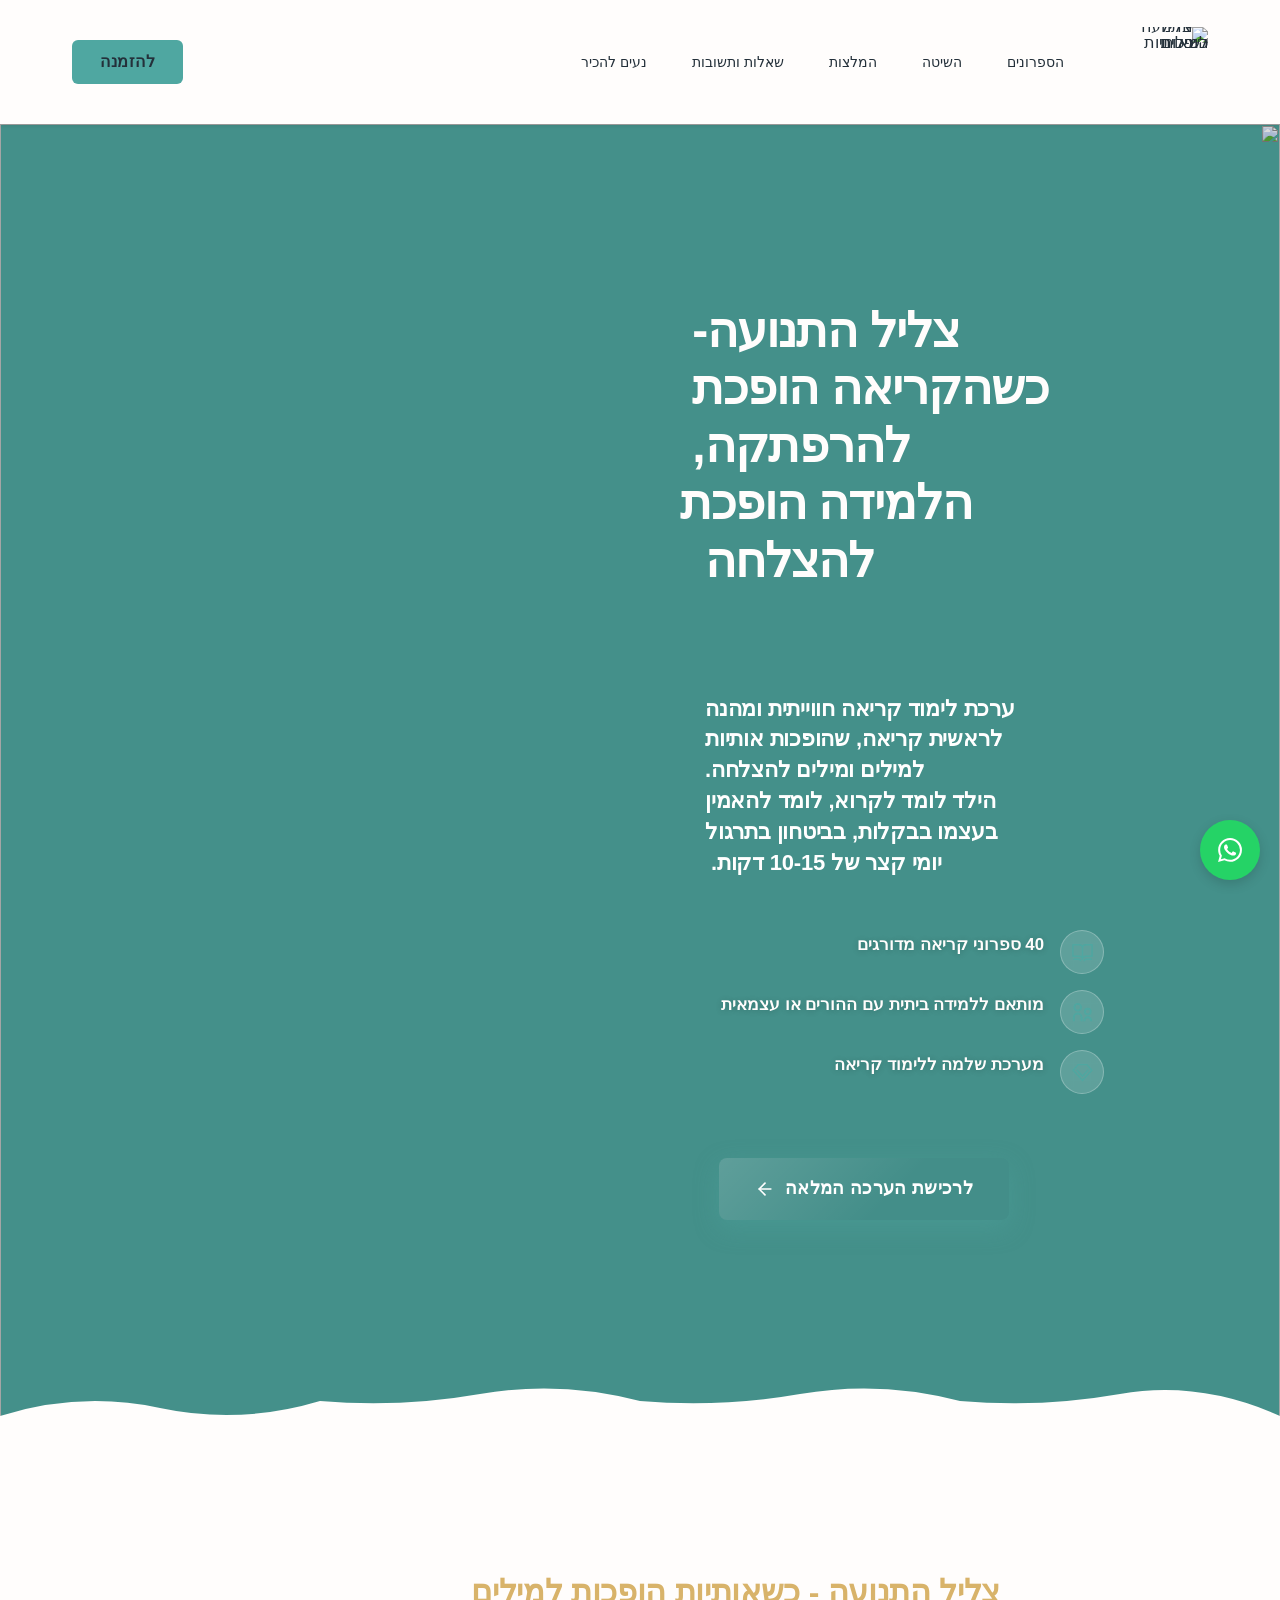
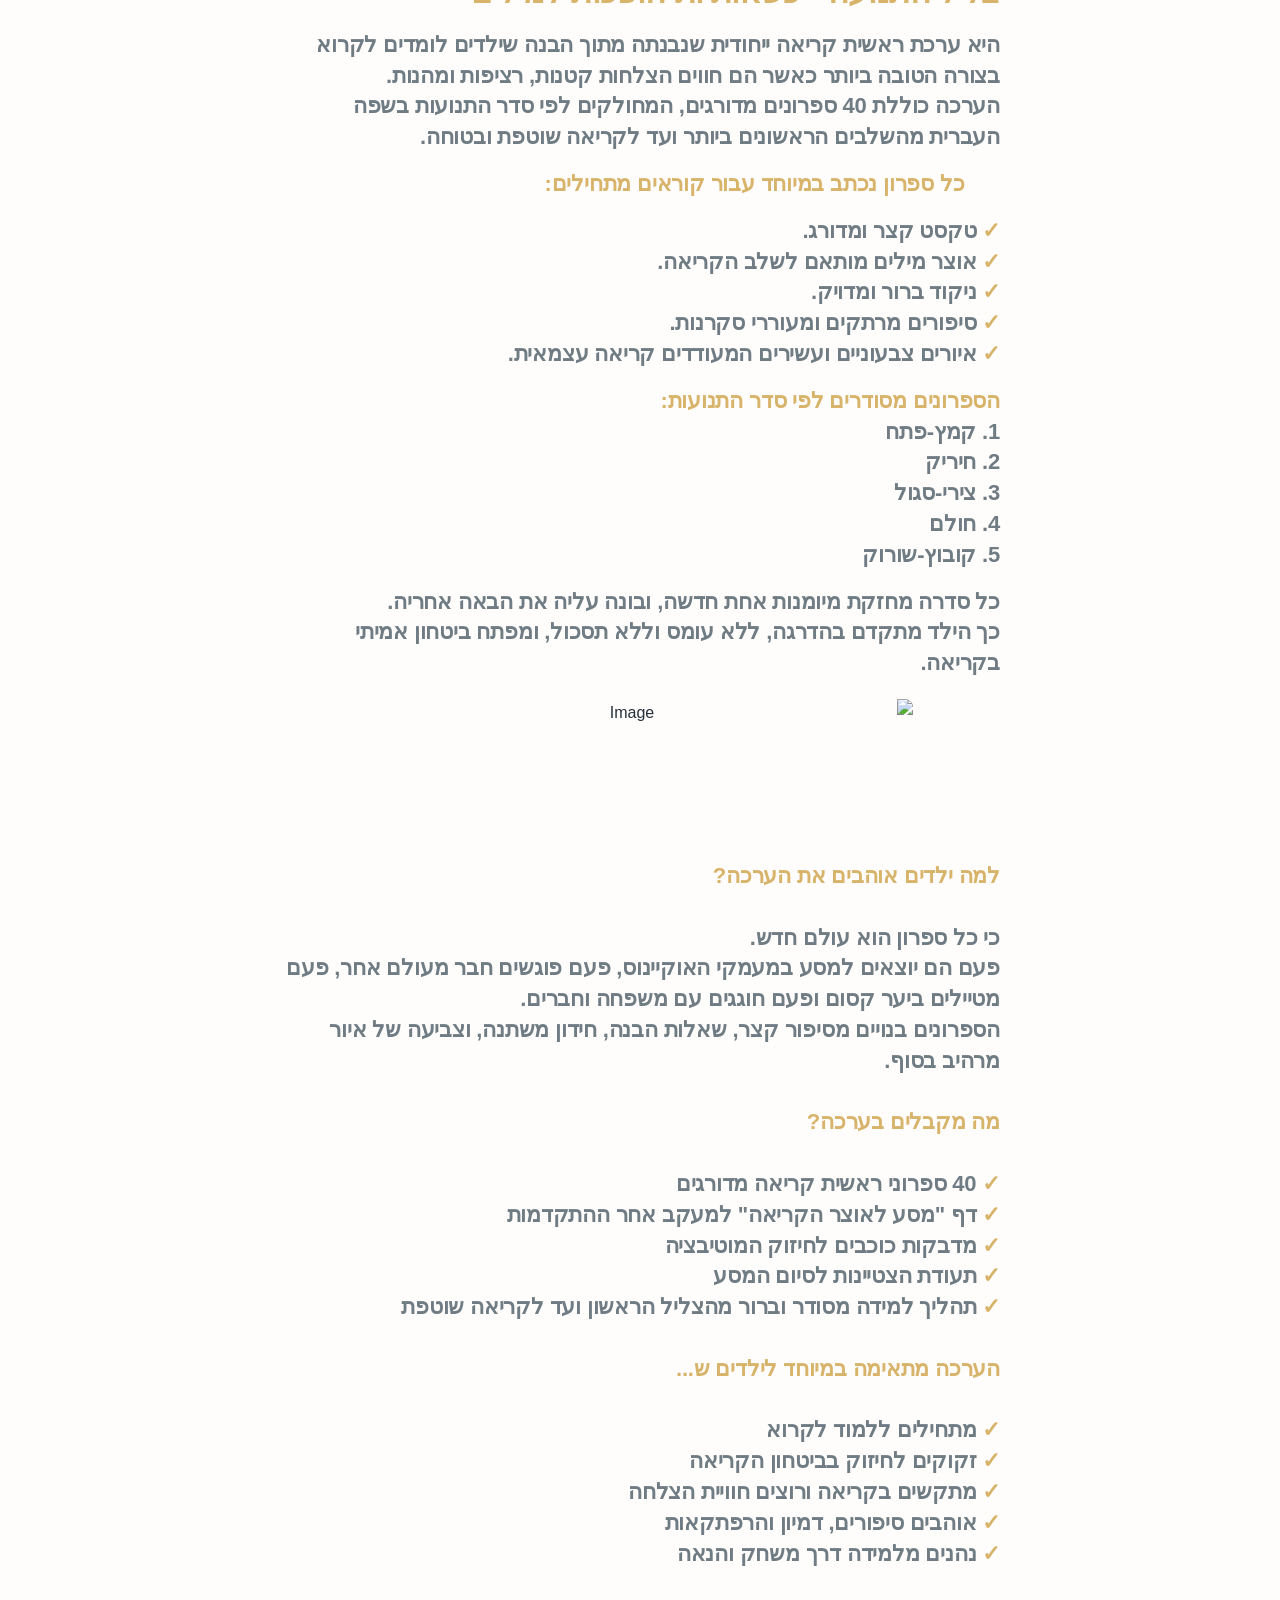
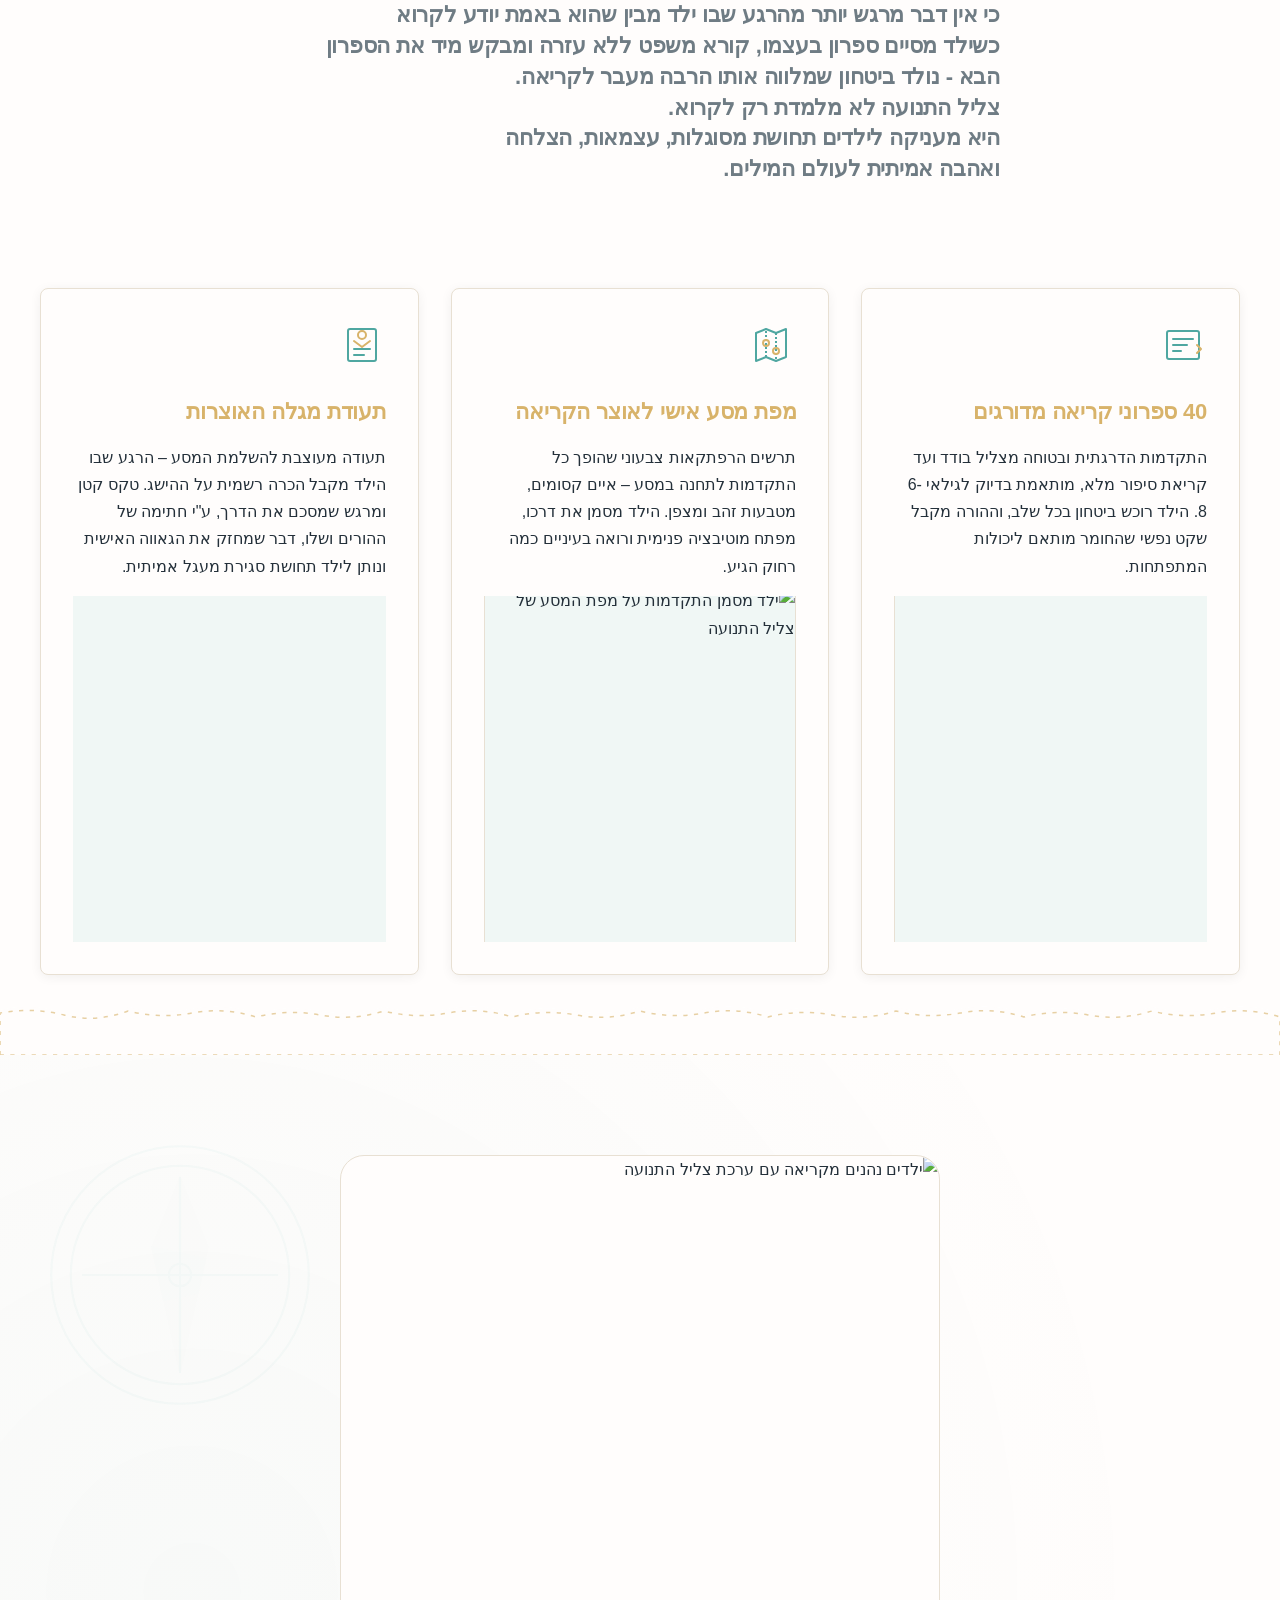
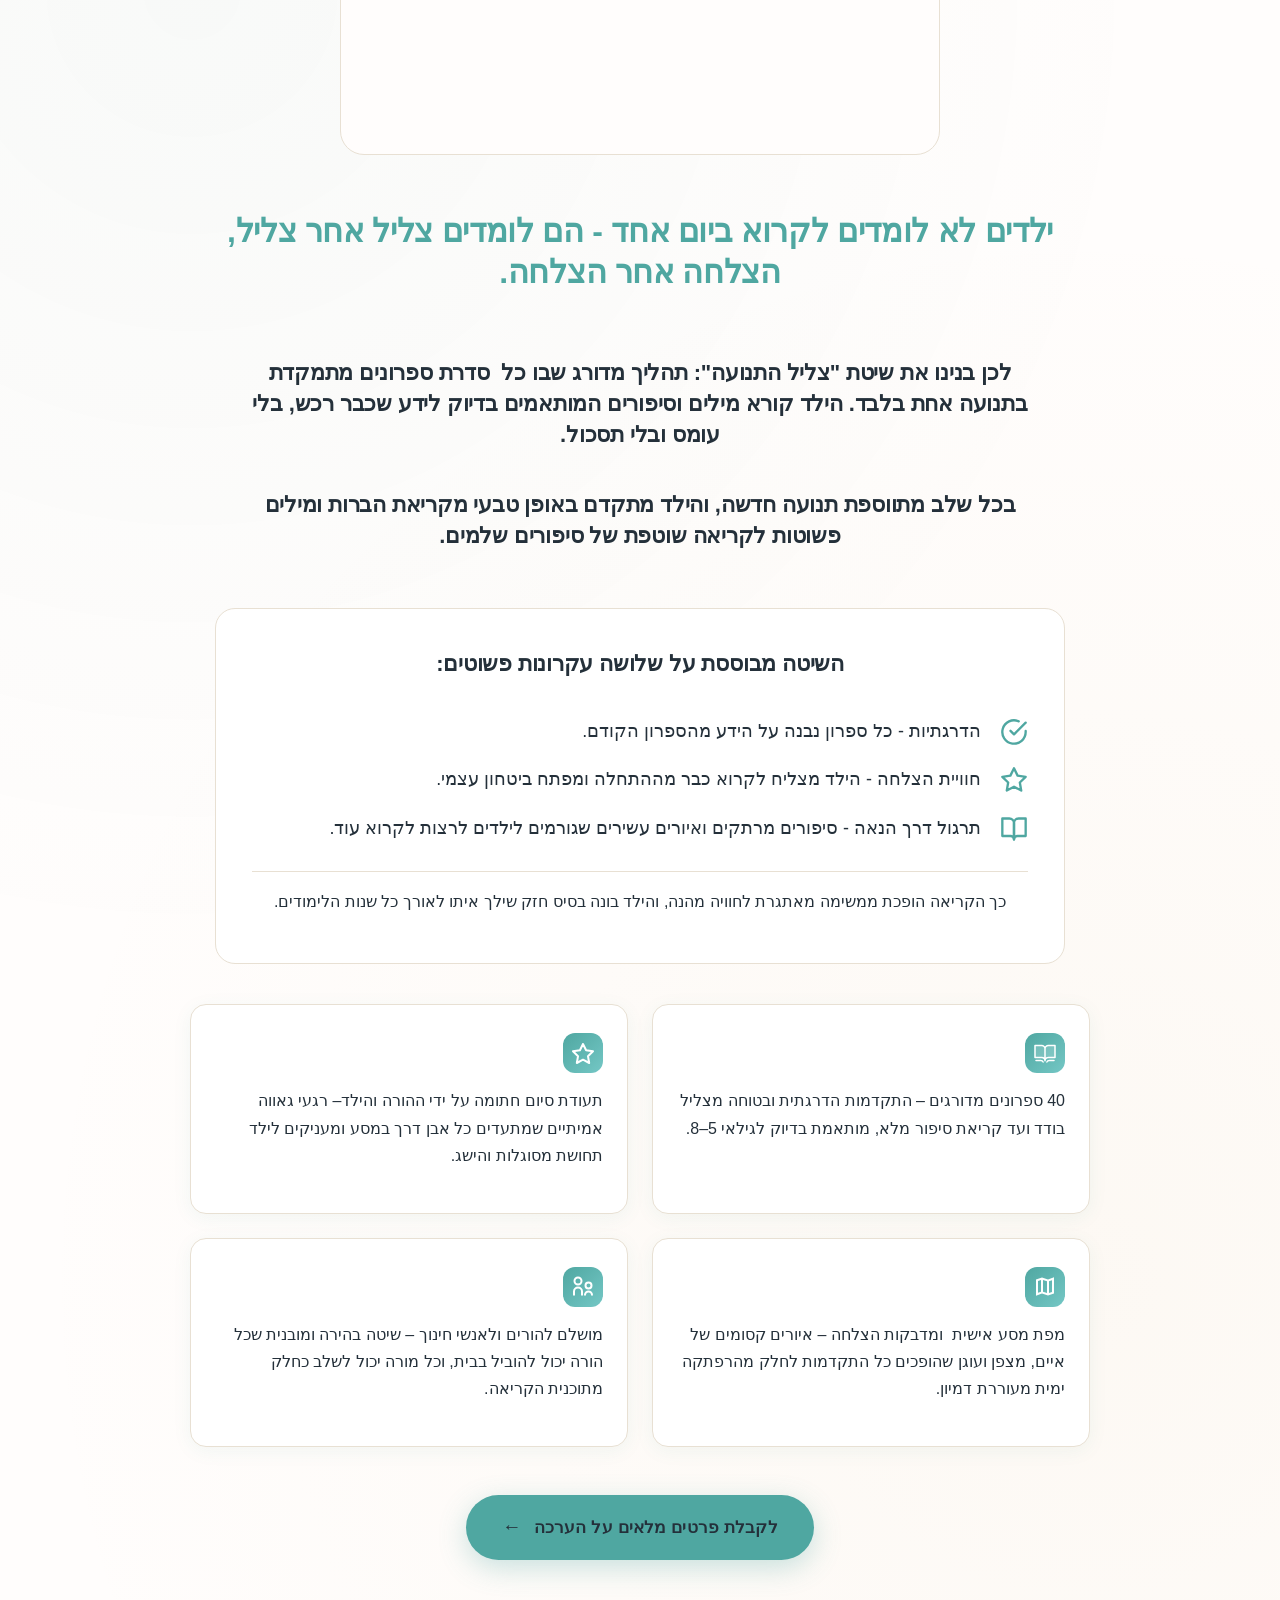
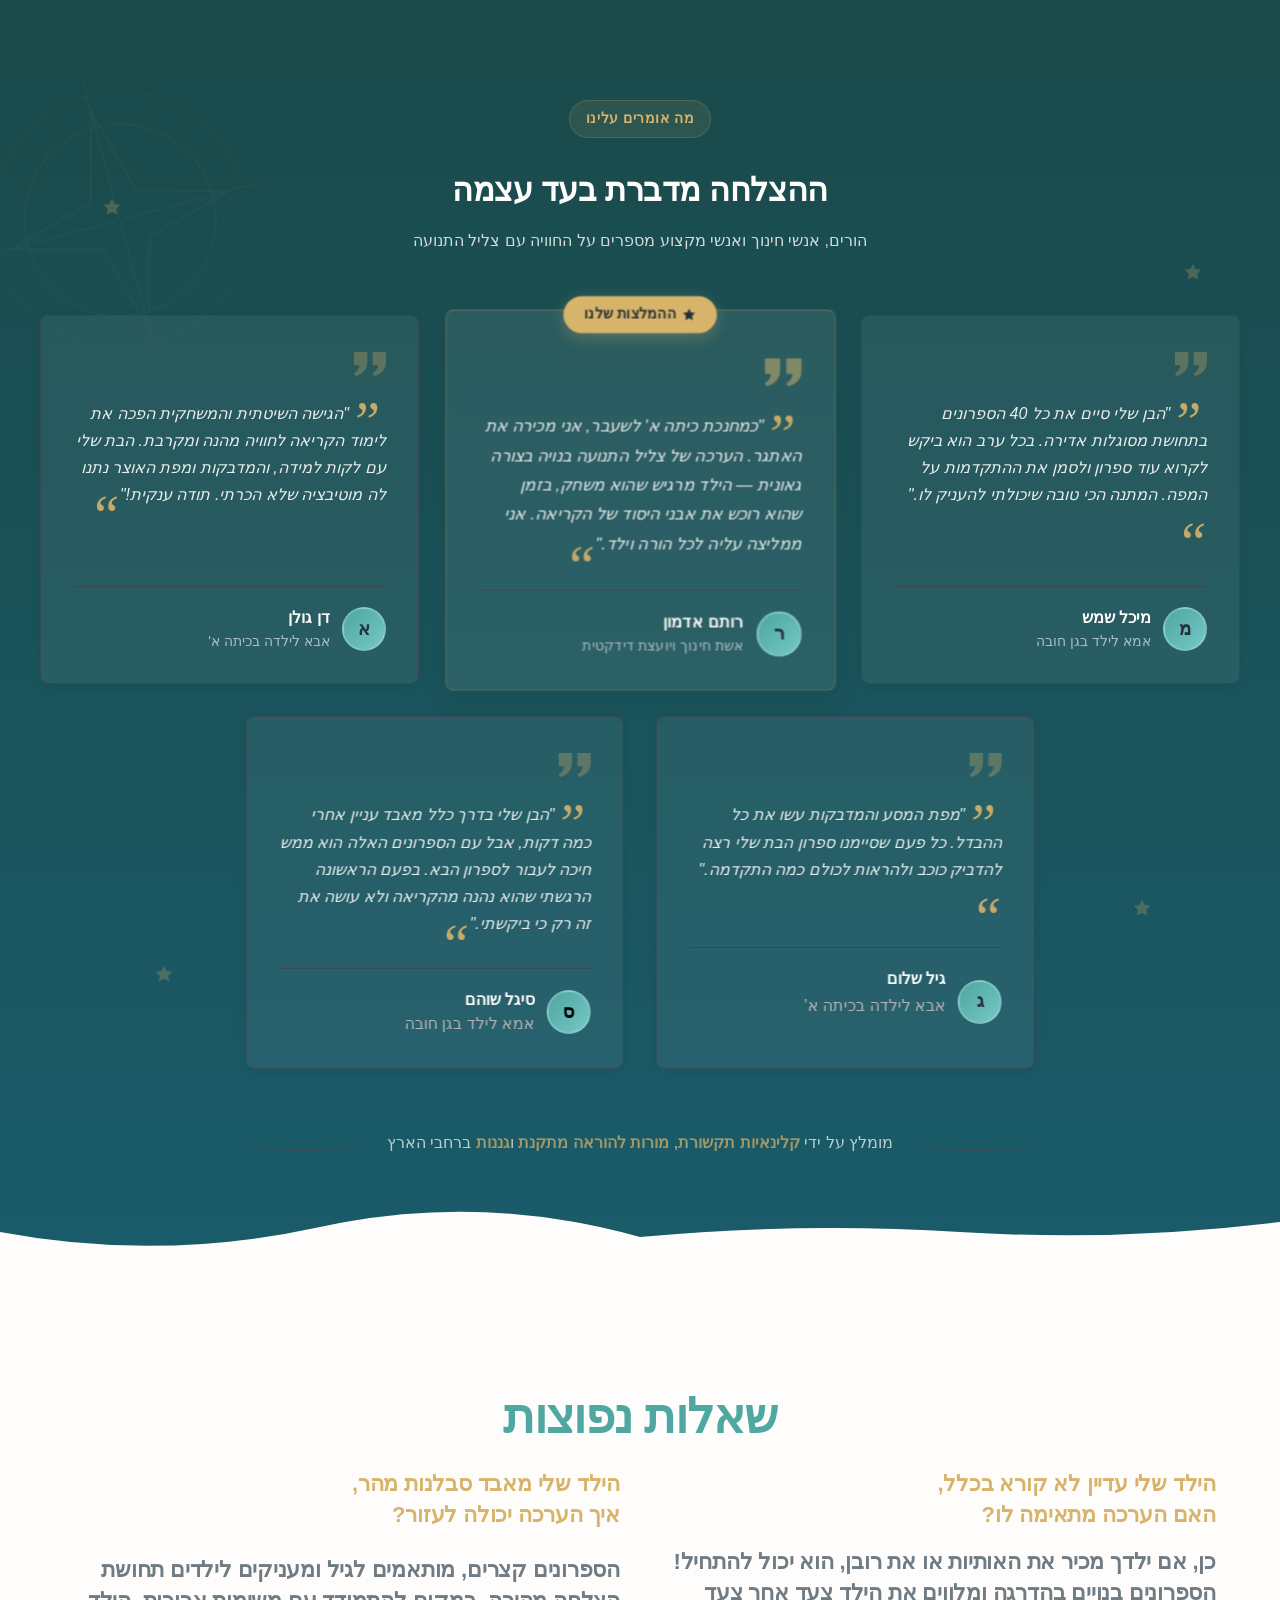
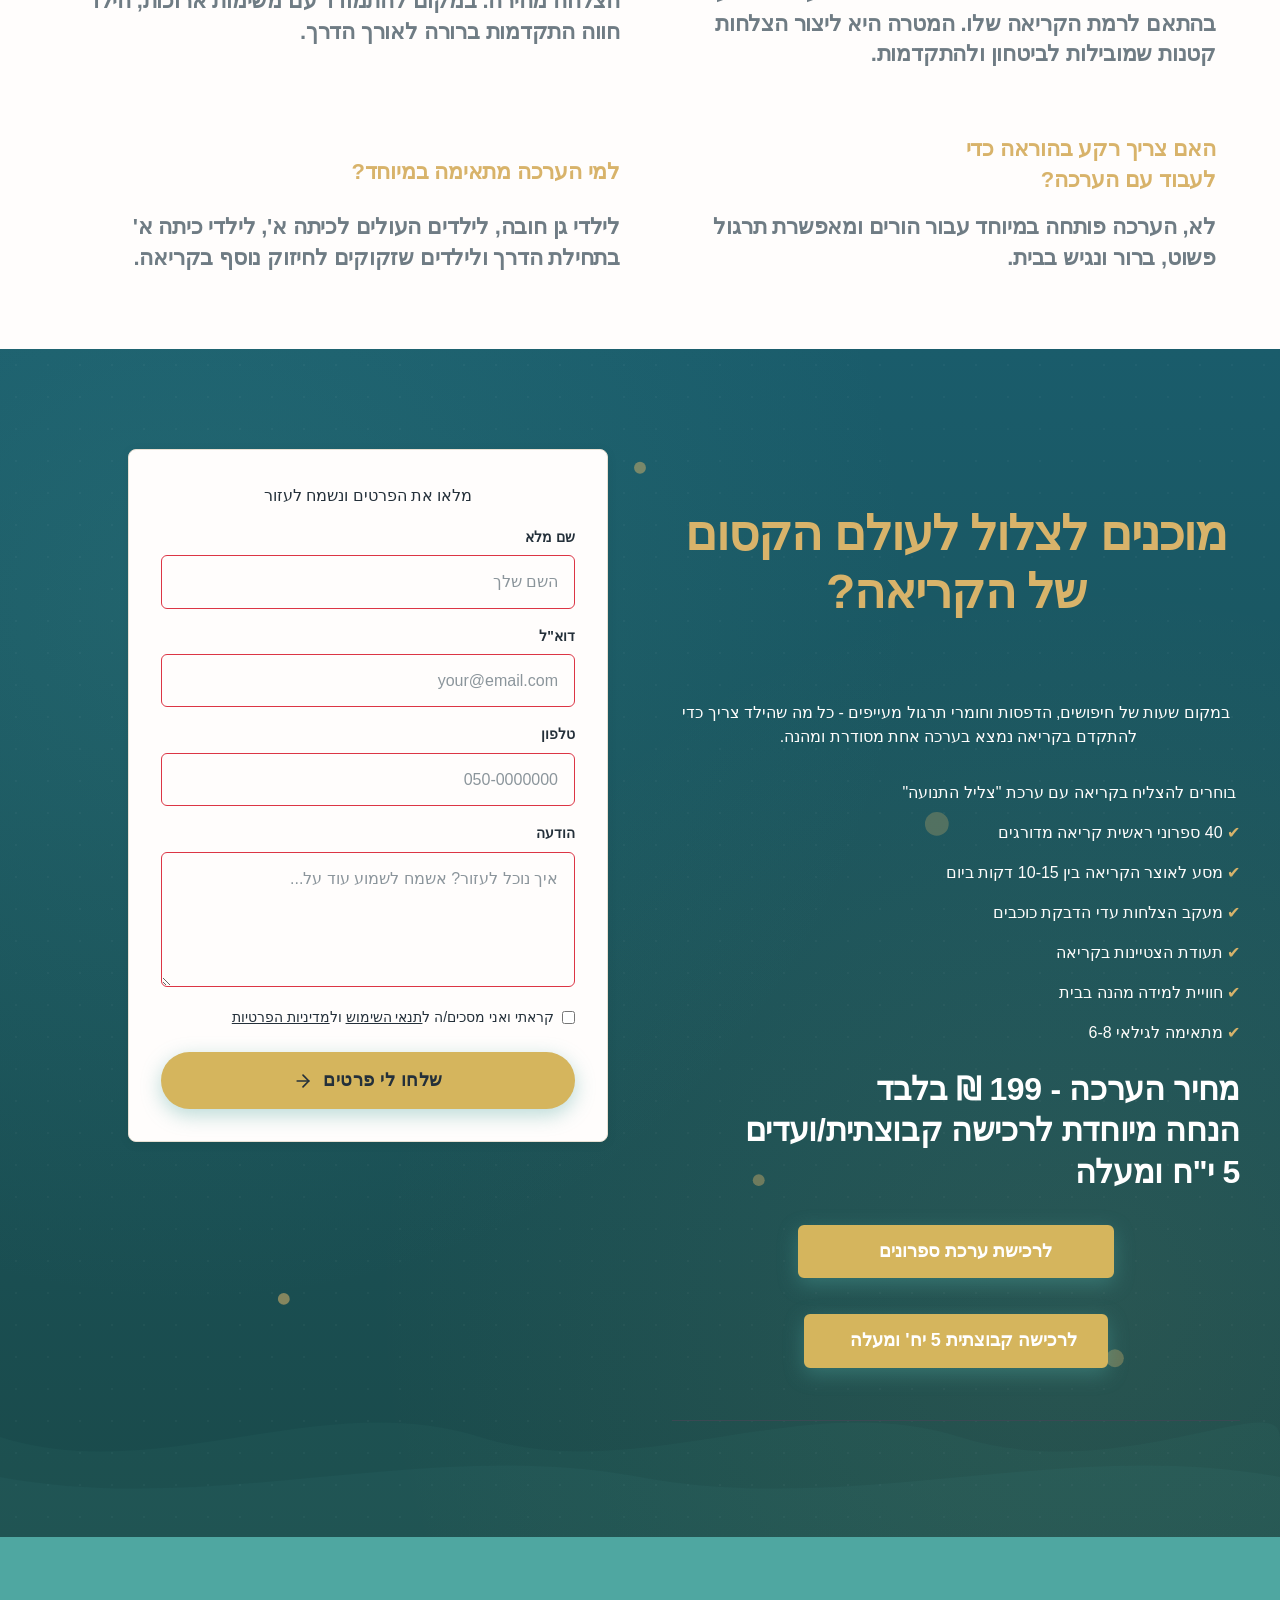
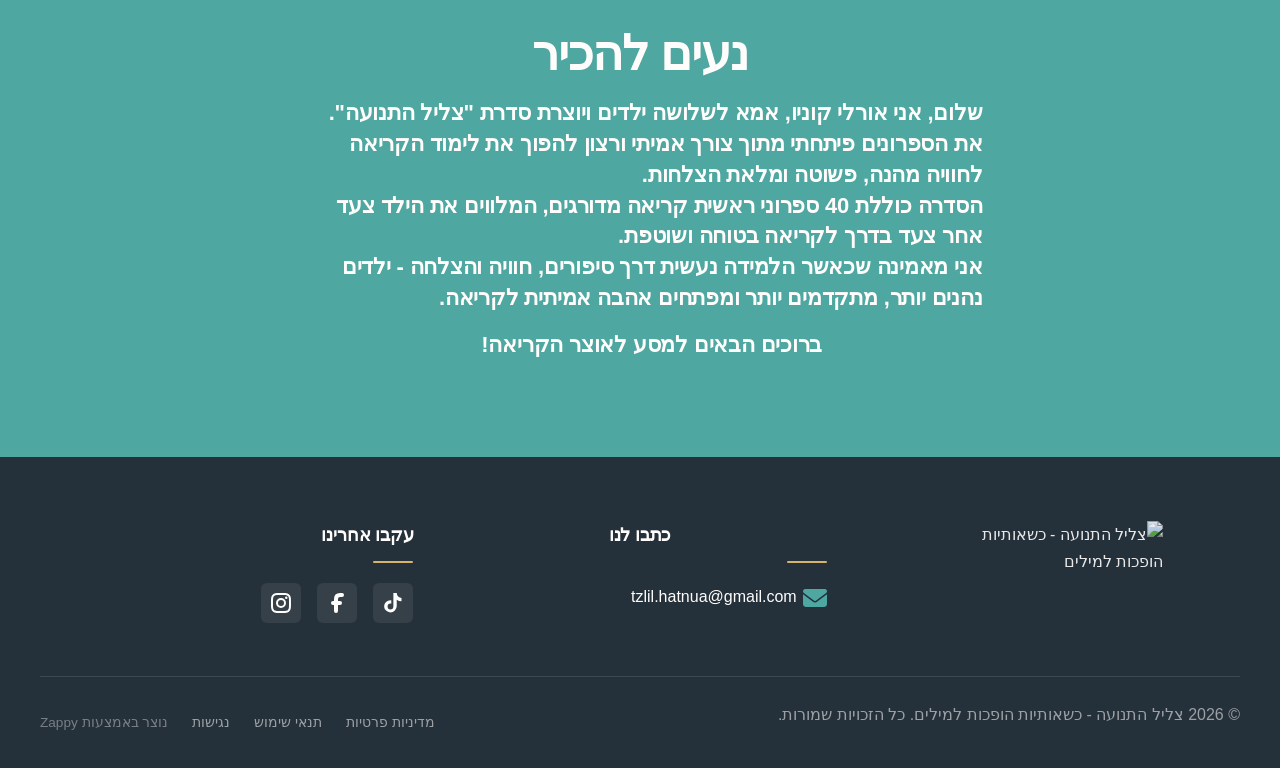
==== commit f59a624b: "Background sync: Progressive GitHub Sync" ====
--- a/public/index.html
+++ b/public/index.html
@@ -1,6 +1,6 @@
-<!doctype html><html dir="rtl" lang="he"><head><meta charset="UTF-8"><meta content="width=device-width,initial-scale=1" name="viewport"><meta content="index, follow" name="robots"><title>גלו את ערכת הקריאה המושלמת לילדים — צליל התנועה - כשאותיות הופכות למילים</title><meta content="הפכו את לימוד הקריאה להרפתקה קסומה עם ערכה חינוכית ייחודית מבית צליל התנועה. 40 חוברות, מפת אוצר ומדבקות הצלחה מחכים לכם. התחילו עוד היום!" name="description"><meta content="עזרים חינוכיים לילדים, ערכת לימוד קריאה, צליל התנועה, ציוד חינוכי לגיל הרך, לימוד אותיות" name="keywords"><link href="/assets/favicon.ico" rel="icon" type="image/x-icon"><link href="/assets/favicon-16x16.png" rel="icon" type="image/png" sizes="16x16"><link href="/assets/favicon-32x32.png" rel="icon" type="image/png" sizes="32x32"><link href="/assets/favicon-48x48.png" rel="icon" type="image/png" sizes="48x48"><link href="/assets/favicon-192x192.png" rel="icon" type="image/png" sizes="192x192"><link href="/assets/favicon-512x512.png" rel="icon" type="image/png" sizes="512x512"><link href="/assets/apple-touch-icon.png" rel="apple-touch-icon"><script>!function(){"use strict";var t="779d5071-7fef-49da-b464-8b1de8730eb1",e="https://api.zappy5.com/api/analytics/track",a=18e5,n=2592e6,o=!0,i=!0,r=!0;var s=function(){var e="zappy_visitor_"+t,a=null;try{if(a=localStorage.getItem(e)){var o=JSON.parse(a),i=Date.now();if(i-o.created<n)return o.lastSeen=i,localStorage.setItem(e,JSON.stringify(o)),o.id}}catch(t){console.warn("Zappy Analytics: LocalStorage not available")}var r="zv_"+Date.now()+"_"+Math.random().toString(36).substr(2,9);try{localStorage.setItem(e,JSON.stringify({id:r,created:Date.now(),lastSeen:Date.now()}))}catch(t){}return r}(),c=function(){var e="zappy_session_"+t,n=null;try{if(n=sessionStorage.getItem(e)){var o=JSON.parse(n),i=Date.now();if(i-o.timestamp<a)return o.timestamp=i,sessionStorage.setItem(e,JSON.stringify(o)),o.id}}catch(t){console.warn("Zappy Analytics: SessionStorage not available")}var r="zs_"+Date.now()+"_"+Math.random().toString(36).substr(2,9);try{sessionStorage.setItem(e,JSON.stringify({id:r,timestamp:Date.now()}))}catch(t){}return r}();function l(a,n){n=n||{};var o={website_id:t,event_type:a,page_path:window.location.pathname,referrer:document.referrer||"direct",visitor_id:s,session_id:c,metadata:n};if(navigator.sendBeacon){var i=new Blob([JSON.stringify(o)],{type:"application/json"});navigator.sendBeacon(e,i)}else fetch(e,{method:"POST",headers:{"Content-Type":"application/json"},body:JSON.stringify(o),keepalive:!0}).catch(function(t){console.warn("Zappy Analytics: Failed to track event",t)})}o&&l("pageview",{title:document.title,url:window.location.href}),i&&document.addEventListener("click",function(t){var e=t.target;if("BUTTON"===e.tagName||e.closest("button")){var a="BUTTON"===e.tagName?e:e.closest("button");l("click",{element:"button",text:a.textContent.trim().substring(0,100),id:a.id||null,class:a.className||null})}else if("A"===e.tagName||e.closest("a")){var n="A"===e.tagName?e:e.closest("a");l("navigation",{element:"link",text:n.textContent.trim().substring(0,100),href:n.href,external:n.hostname!==window.location.hostname})}},!0),r&&document.addEventListener("submit",function(t){var e=t.target;l("form_submit",{form_id:e.id||null,form_name:e.name||null,form_action:e.action||null,form_method:e.method||"GET"})},!0);var d=Date.now();window.addEventListener("beforeunload",function(){l("page_unload",{time_on_page:Math.floor((Date.now()-d)/1e3),page_path:window.location.pathname})}),window.zappyAnalytics={track:l,getVisitorId:function(){return s},getSessionId:function(){return c}}}()</script><script>!function(){"use strict";if(!window.zappyFireMarketingEvent){var t={begin_checkout:"checkout_started",purchase:"checkout_complete",add_to_cart:"add_to_cart",view_product:"view_product"},e={whatsapp_click:{ga4:"contact",meta:"Contact",gtm:"whatsapp_click",ecom:!1},phone_click:{ga4:"contact",meta:"Contact",gtm:"phone_click",ecom:!1},contact_form_submitted:{ga4:"generate_lead",meta:"Lead",gtm:"contact_form_submitted",ecom:!1},checkout_started:{ga4:"begin_checkout",meta:"InitiateCheckout",gtm:"begin_checkout",ecom:!0},checkout_complete:{ga4:"purchase",meta:"Purchase",gtm:"purchase",ecom:!0},product_inquiry:{ga4:"generate_lead",meta:"Lead",gtm:"product_inquiry",ecom:!1},add_to_cart:{ga4:"add_to_cart",meta:"AddToCart",gtm:"add_to_cart",ecom:!0},view_product:{ga4:"view_item",meta:"ViewContent",gtm:"view_item",ecom:!0}};window.zappyFlushPendingMetaEvents=m;var r=0,n=setInterval(function(){r++,m();var t=0;try{t=(window.__zappyPendingMetaEvents||[]).length}catch(t){}(0===t&&"function"==typeof window.fbq||r>60)&&clearInterval(n)},500);window.zappyFireMarketingEvent=function(r,n,a){try{a=a||{};var d=t[r]||r,m=e[d];if(!m)return;(n=n||{}).pagePath||n.page_path||(n.pagePath=i());var s="",h=!1,f=!1;if("checkout_complete"===d&&(h=!(!(s=String(n.orderId||n.order_id||n.transaction_id||""))||!function(t){if(!t)return!1;try{return"1"===window.sessionStorage.getItem(u(t))}catch(t){return!1}}(s)),f=!(!s||!p(s)),h&&f))return;if(!a.skipFirstParty&&!h)try{window.zappyAnalytics&&"function"==typeof window.zappyAnalytics.track&&window.zappyAnalytics.track(d,n)}catch(t){}if(!h){try{if(window.dataLayer=window.dataLayer||[],m.ecom){var w=o(d,n),y={};w.transaction_id&&(y.transaction_id=w.transaction_id),null!=w.value&&(y.value=w.value),w.currency&&(y.currency=w.currency),w.items&&(y.items=w.items),window.dataLayer.push({event:m.gtm,ecommerce:y}),"checkout_complete"!==d&&"checkout_started"!==d||window.dataLayer.push({event:d,ecommerce:y})}else{var v={event:m.gtm};for(var g in n)Object.prototype.hasOwnProperty.call(n,g)&&(v[g]=n[g]);window.dataLayer.push(v)}}catch(t){}try{"function"==typeof window.gtag&&window.gtag("event",m.ga4,o(d,n))}catch(t){}s&&function(t){if(t)try{window.sessionStorage.setItem(u(t),"1")}catch(t){}}(s)}try{if(f);else{var k=function(t,e){for(var r=c(e=e||{}),n=parseFloat(null!=e.value?e.value:null!=e.total?e.total:0)||0,a=String(e.currency||"USD").toUpperCase(),i=[],o=0,u=0;u<r.length;u++)r[u].item_id&&i.push(r[u].item_id),o+=r[u].quantity||1;if("checkout_complete"===t)return{value:n,currency:a,content_ids:i.length?i:void 0,content_type:"product",num_items:o||void 0,order_id:String(e.order_id||e.orderId||e.transaction_id||e.orderNumber||"")||void 0};if("checkout_started"===t)return{value:n,currency:a,content_ids:i.length?i:void 0,content_type:"product",num_items:o||parseInt(null!=e.itemCount?e.itemCount:0,10)||void 0};if("add_to_cart"===t){var d=String(e.productId||e.product_id||i[0]||"");return{value:n||(r[0]?r[0].price*r[0].quantity:0),currency:a,content_ids:d?[d]:i.length?i:void 0,content_type:"product",content_name:e.productName||e.product_name||r[0]&&r[0].item_name,num_items:parseInt(null!=e.quantity?e.quantity:o||1,10)||1}}if("view_product"===t){var p=String(e.productId||e.product_id||i[0]||"");return{value:n||parseFloat(null!=e.price?e.price:0)||0,currency:a,content_ids:p?[p]:i.length?i:void 0,content_type:"product",content_name:e.productName||e.product_name||r[0]&&r[0].item_name}}return"whatsapp_click"===t||"phone_click"===t?{content_name:"whatsapp_click"===t?"WhatsApp":"Phone",content_category:"contact"}:"contact_form_submitted"===t||"product_inquiry"===t?{content_name:"product_inquiry"===t?"Product inquiry":"Contact form",content_category:e.productName||e.product_name||void 0}:e}(d,n);"function"==typeof window.fbq?(window.fbq("track",m.meta,k),s&&l(s)):function(t,e,r){var n=_();if(r)for(var a=0;a<n.length;a++)if(n[a]&&n[a].orderId===r&&n[a].eventName===t)return;n.push({eventName:t,params:e||{},orderId:r||null})}(m.meta,k,"checkout_complete"===d?s:null)}}catch(t){}}catch(t){}};var a=Object.create(null);document.addEventListener("click",function(t){try{var e=t.target;if(!e)return;var r=h(e,".whatsapp-float, a.whatsapp-float, [data-zappy-whatsapp]"),n=function(t){for(var e=t;e&&e!==document;){if("A"===e.tagName)return e;e=e.parentElement}return null}(e),a=n&&n.href||"";if(r||n&&function(t){if(!t)return!1;var e=String(t).toLowerCase();return-1!==e.indexOf("wa.me/")||-1!==e.indexOf("api.whatsapp.com")||-1!==e.indexOf("whatsapp.com/send")||0===e.indexOf("whatsapp:")}(a)){if(!s("wa:"+a)){var c=r?"float":"link";window.zappyFireMarketingEvent("whatsapp_click",{source:c,href:a||null,pagePath:i()})}return}var o=h(e,".phone-header-btn, .nav-phone-btn, .call-btn, [data-zappy-phone]"),u="";if(n&&n.href&&0===String(n.href).toLowerCase().indexOf("tel:")?u=n.href:o&&o.href&&0===String(o.href).toLowerCase().indexOf("tel:")&&(u=o.href),o||u){var d="";return u&&(d=String(u).replace(/^tel:/i,"").trim()),void(s("tel:"+(d||o&&o.id||"btn"))||window.zappyFireMarketingEvent("phone_click",{source:o?"button":"link",phone:d||null,href:u||null,pagePath:i()}))}}catch(t){}},!0)}function i(){try{if(window.ZAPPY_CONFIG&&window.ZAPPY_CONFIG.currentPagePath)return window.ZAPPY_CONFIG.currentPagePath}catch(t){}try{return window.location.pathname||"/"}catch(t){return"/"}}function c(t){var e=(t=t||{}).items||t.cartItems||t.cart_items||t.lineItems||[];Array.isArray(e)||(e=[]);for(var r=[],n=0;n<e.length;n++){var a=e[n];if(a&&"object"==typeof a){var i=String(a.item_id||a.productId||a.product_id||a.id||"").trim(),c=String(a.item_name||a.productName||a.product_name||a.name||"").trim(),o=parseFloat(null!=a.price?a.price:null!=a.unitPrice?a.unitPrice:0)||0,u=Math.max(1,parseInt(null!=a.quantity?a.quantity:null!=a.qty?a.qty:1,10)||1);(i||c)&&r.push({item_id:i||c,item_name:c||i,price:o,quantity:u})}}return r}function o(t,e){var r=c(e=e||{}),n=parseFloat(null!=e.value?e.value:null!=e.total?e.total:0)||0,a=String(e.currency||"USD").toUpperCase();if("checkout_complete"===t)return{transaction_id:String(e.transaction_id||e.orderId||e.order_id||e.orderNumber||"")||void 0,value:n,currency:a,items:r};if("checkout_started"===t)return{value:n,currency:a,items:r};if("add_to_cart"===t){var o=r.length?r:[{item_id:String(e.productId||e.product_id||""),item_name:String(e.productName||e.product_name||""),price:parseFloat(null!=e.value?e.value:null!=e.price?e.price:0)||0,quantity:parseInt(null!=e.quantity?e.quantity:1,10)||1}].filter(function(t){return t.item_id||t.item_name});return{value:n||(o[0]?o[0].price*o[0].quantity:0),currency:a,items:o}}if("view_product"===t){var u=r.length?r:[{item_id:String(e.productId||e.product_id||""),item_name:String(e.productName||e.product_name||""),price:parseFloat(null!=e.price?e.price:null!=e.value?e.value:0)||0,quantity:1}].filter(function(t){return t.item_id||t.item_name});return{currency:a,value:n||(u[0]?u[0].price:0),items:u}}return"whatsapp_click"===t||"phone_click"===t?{method:"whatsapp_click"===t?"whatsapp":"phone",page_path:e.pagePath||i()}:"contact_form_submitted"===t||"product_inquiry"===t?{page_path:e.pagePath||i()}:e}function u(t){return"zappy_purchase_fired_"+String(t||"")}function d(t){return"zappy_purchase_meta_fired_"+String(t||"")}function p(t){if(!t)return!1;try{return"1"===window.sessionStorage.getItem(d(t))}catch(t){return!1}}function l(t){if(t)try{window.sessionStorage.setItem(d(t),"1")}catch(t){}}function _(){try{return Array.isArray(window.__zappyPendingMetaEvents)||(window.__zappyPendingMetaEvents=[]),window.__zappyPendingMetaEvents}catch(t){return[]}}function m(){if("function"==typeof window.fbq){var t=_().slice();try{window.__zappyPendingMetaEvents=[]}catch(t){}for(var e=0;e<t.length;e++){var r=t[e];if(r&&r.eventName&&(!r.orderId||!p(r.orderId)))try{window.fbq("track",r.eventName,r.params||{}),r.orderId&&l(r.orderId)}catch(t){}}}}function s(t){var e=Date.now();return!!(a[t]&&e-a[t]<800)||(a[t]=e,!1)}function h(t,e){return t&&t.closest?t.closest(e):null}}()</script><meta content="גלו את ערכת הקריאה המושלמת לילדים — צליל התנועה - כשאותיות הופכות למילים" property="og:title"><meta content="הפכו את לימוד הקריאה להרפתקה קסומה עם ערכה חינוכית ייחודית מבית צליל התנועה. 40 חוברות, מפת אוצר ומדבקות הצלחה מחכים לכם." property="og:description"><meta content="summary_large_image" name="twitter:card"><meta content="גלו את ערכת הקריאה המושלמת לילדים — צליל התנועה - כשאותיות הופכות למילים" name="twitter:title"><meta content="הפכו את לימוד הקריאה להרפתקה קסומה עם ערכה חינוכית ייחודית מבית צליל התנועה. 40 חוברות, מפת אוצר ומדבקות הצלחה מחכים לכם." name="twitter:description"><script type="application/ld+json">{"@context":"https://schema.org","@graph":[{"@type":"Organization","@id":"https://tzlil-hatnua.co.il#organization","name":"צליל התנועה - כשאותיות הופכות למילים","url":"https://tzlil-hatnua.co.il","description":"Tzlil HaTnua ('The Vowel Sound') is an Israeli educational brand offering a complete, adventure-themed reading learning kit for children aged 5–7. The brand transforms the process of learning to read into a joyful, empowering journey — combining 40 graded reading booklets, a treasure-map journey chart, success stickers, and a graduation certificate. The visual identity draws on a magical nautical adventure world with motifs like enchanted islands, treasure maps, anchors, compasses, stars, waves, and gold coins — executed in a clean, elegant, minimalist style using soft teal, turquoise, white, sand, and light gold. The brand speaks to parents who want to confidently guide their child's reading journey at home, emphasizing warmth, trust, professional methodology, and genuine moments of success.","contactPoint":[{"@type":"ContactPoint","contactType":"customer service","email":"tzlil.hatnua@gmail.com"}]},{"@type":"WebSite","@id":"https://tzlil-hatnua.co.il#website","url":"https://tzlil-hatnua.co.il","name":"צליל התנועה - כשאותיות הופכות למילים","publisher":{"@id":"https://tzlil-hatnua.co.il#organization"}},{"@type":"ContactPage","@id":"https://tzlil-hatnua.co.il#contactpage","url":"https://tzlil-hatnua.co.il","name":"גלו את ערכת הקריאה המושלמת לילדים — צליל התנועה - כשאותיות הופכות למילים","mainEntity":{"@id":"https://tzlil-hatnua.co.il#organization"},"potentialAction":{"@type":"CommunicateAction","target":{"@type":"EntryPoint","urlTemplate":"https://tzlil-hatnua.co.il/api/email/contact-form","actionPlatform":["http/method=POST"],"contentType":"application/json"},"instrument":[{"@type":"PropertyValue","name":"name","propertyID":"text","valueRequired":true,"description":"השם שלך"},{"@type":"PropertyValue","name":"email","propertyID":"email","valueRequired":true,"description":"your@email.com"},{"@type":"PropertyValue","name":"phone","propertyID":"tel","valueRequired":true,"description":"050-0000000"},{"@type":"PropertyValue","name":"message","propertyID":"textarea","valueRequired":true,"description":"איך נוכל לעזור? אשמח לשמוע עוד על..."},{"@type":"PropertyValue","name":"privacy_consent","propertyID":"checkbox","valueRequired":true}]}}]}</script><meta content="https://tzlil-hatnua.co.il" property="og:url"><meta content="website" property="og:type"><meta content="he_IL" property="og:locale"><meta content="1200" property="og:image:width"><meta content="600" property="og:image:height"><meta content="צליל התנועה - ערכת לימוד קריאה חווייתית לילדים" property="og:image:alt"><style>.skip-link{position:absolute;top:0;left:0;transform:translateY(-200%);padding:12px 18px;background:var(--bg-dark,#1a1a1a);color:var(--text-light,#fff);font-weight:600;border-radius:0 0 8px 0;z-index:10000}.skip-link:focus{transform:none;outline:2px solid var(--ring,#fff);outline-offset:2px}:focus-visible{outline:2px solid var(--ring,currentColor);outline-offset:3px}</style><link href="/assets/favicon.ico" rel="icon" type="image/x-icon"><link href="/assets/favicon-16x16.png" rel="icon" type="image/png" sizes="16x16"><link href="/assets/favicon-32x32.png" rel="icon" type="image/png" sizes="32x32"><link href="/assets/favicon-48x48.png" rel="icon" type="image/png" sizes="48x48"><link href="/assets/favicon-192x192.png" rel="icon" type="image/png" sizes="192x192"><link href="/assets/favicon-512x512.png" rel="icon" type="image/png" sizes="512x512"><link href="/assets/apple-touch-icon.png" rel="apple-touch-icon"><link href="https://cdn.jsdelivr.net/npm/vanilla-cookieconsent@3/dist/cookieconsent.css" rel="stylesheet"><style data-zappy-section-v2-css="true">.index-showcase-section{position:relative;background-color:var(--bg-light);background-image:radial-gradient(circle at 15% 25%,rgba(79,167,161,.04) 0,transparent 50%),radial-gradient(circle at 85% 85%,rgba(216,179,106,.06) 0,transparent 50%);color:var(--text-dark);padding:120px 16px 80px;overflow:visible;direction:rtl;text-align:right}.index-showcase-section .showcase-container{max-width:1000px;margin:0 auto;display:flex;flex-direction:column;align-items:center;gap:48px;position:relative;z-index:2}.index-showcase-section .showcase-image-wrapper{width:100%;max-width:900px;border-radius:24px;overflow:hidden;box-shadow:var(--shadow-soft);background:var(--bg-light);border:1px solid var(--border-light);transition:transform .4s ease,box-shadow .4s ease}.index-showcase-section .showcase-image-wrapper:hover{transform:translateY(-4px);box-shadow:var(--shadow-medium)}.index-showcase-section .showcase-image-wrapper img{width:100%;height:auto;display:block;object-fit:cover}.index-showcase-section .showcase-image-top{max-height:none;max-width:900px;margin-left:auto;margin-right:auto;align-self:center;width:100%}.index-showcase-section .showcase-image-bottom{max-height:600px;margin-top:16px}.index-showcase-section .showcase-content{width:100%;display:flex;flex-direction:column;gap:40px;padding:0 8px}.index-showcase-section .showcase-headline{font-family:Heebo,Assistant,sans-serif;font-size:2.5rem;font-weight:700;line-height:1.3;color:var(--text-dark);text-align:center;max-width:850px;margin:0 auto;letter-spacing:-.01em}.index-showcase-section .showcase-description{display:flex;flex-direction:column;gap:16px;max-width:800px;margin:0 auto;text-align:center}.index-showcase-section .showcase-description h3{font-family:Assistant,Heebo,sans-serif;font-size:1.5rem;font-weight:600;line-height:1.6;color:var(--text-dark)}.index-showcase-section .showcase-description p{font-size:1.06rem;line-height:1.75;color:var(--text-muted)}.index-showcase-section .showcase-principles{background:#fff;border-radius:20px;padding:32px 36px;box-shadow:var(--shadow-soft);border:1px solid var(--border-light);display:flex;flex-direction:column;gap:20px;max-width:850px;margin:0 auto;width:100%}.index-showcase-section .principles-title{font-family:Assistant,Heebo,sans-serif;font-size:1.3rem;font-weight:700;color:var(--text-dark);text-align:center;margin-bottom:4px}.index-showcase-section .principles-list{list-style:none;padding:0;margin:0;display:flex;flex-direction:column;gap:18px}.index-showcase-section .principle-item{display:flex;flex-direction:row;align-items:flex-start;gap:14px;font-size:1.12rem;line-height:1.7;color:var(--text-dark);text-align:right}.index-showcase-section .principle-icon{flex-shrink:0;width:28px;height:28px;color:var(--primary);margin-top:2px}.index-showcase-section .principle-icon svg{display:block;width:100%;height:100%}.index-showcase-section .principles-summary{font-size:1.06rem;line-height:1.75;color:var(--text-muted);text-align:center;margin-top:8px;padding-top:16px;border-top:1px solid var(--border-light)}.index-showcase-section .showcase-highlights{display:grid;grid-template-columns:repeat(2,1fr);gap:24px;max-width:900px;margin:0 auto;width:100%}.index-showcase-section .highlight-card{background:#fff;border-radius:16px;padding:28px 24px;box-shadow:0 4px 20px rgba(42,140,122,.06);border:1px solid var(--border-light);display:flex;flex-direction:column;gap:14px;text-align:right;transition:transform .3s ease,box-shadow .3s ease;min-width:240px}.index-showcase-section .highlight-card:hover{transform:translateY(-3px);box-shadow:var(--shadow-medium)}.index-showcase-section .highlight-icon{width:40px;height:40px;border-radius:12px;background:linear-gradient(135deg,var(--primary) 0,var(--secondary) 100%);color:#fff;display:flex;align-items:center;justify-content:center;padding:8px;flex-shrink:0}.index-showcase-section .highlight-icon svg{width:100%;height:100%;display:block}.index-showcase-section .highlight-card p{font-size:1.06rem;line-height:1.7;color:var(--text-dark);margin:0}.index-showcase-section .showcase-cta{display:flex;justify-content:center;margin-top:8px}.index-showcase-section .showcase-link{display:inline-flex;align-items:center;gap:8px;background:var(--primary);color:#fff;font-family:Assistant,Heebo,sans-serif;font-weight:700;font-size:1.05rem;text-decoration:none;padding:16px 36px;border-radius:100px;box-shadow:0 8px 28px rgba(79,167,161,.3);transition:background .3s ease,transform .2s ease,box-shadow .3s ease;letter-spacing:.01em}.index-showcase-section .showcase-link:hover{background:#3d8a85;transform:translateY(-2px);box-shadow:0 14px 36px rgba(79,167,161,.4)}.index-showcase-section .showcase-link::after{content:"←";font-size:1.2rem;margin-right:4px;transition:transform .2s ease}.index-showcase-section .showcase-link:hover::after{transform:translateX(-4px)}.index-showcase-section .showcase-decor-compass{position:absolute;top:80px;left:40px;width:280px;height:280px;color:var(--primary);pointer-events:none;z-index:0;opacity:.7}.index-showcase-section .showcase-decor-compass svg{width:100%;height:100%;display:block}@media (max-width:768px){.index-showcase-section{padding:100px 16px 60px}.index-showcase-section .showcase-container{gap:32px}.index-showcase-section .showcase-headline{font-size:1.8rem;line-height:1.35;padding:0}.index-showcase-section .showcase-description h3{font-size:1.2rem}.index-showcase-section .showcase-principles{padding:24px 20px}.index-showcase-section .principles-title{font-size:1.15rem}.index-showcase-section .principle-item{font-size:1rem}.index-showcase-section .showcase-highlights{grid-template-columns:1fr!important;gap:16px}.index-showcase-section .highlight-card{padding:22px 20px}.index-showcase-section .showcase-link{width:100%;justify-content:center;padding:16px 24px;font-size:1rem}.index-showcase-section .showcase-decor-compass{top:40px;left:10px;width:160px;height:160px;opacity:.5}.index-showcase-section .showcase-image-wrapper{border-radius:18px}.index-showcase-section .showcase-content{padding:0}}@media (min-width:769px) and (max-width:1024px){.index-showcase-section .showcase-headline{font-size:2.2rem}.index-showcase-section .showcase-highlights{gap:20px}.index-showcase-section .highlight-card{padding:24px 20px}}</style><style data-zappy-section-v2-css="true">.index-hero-section{position:relative;width:100%;min-height:100vh;display:flex;align-items:center;justify-content:center;overflow:hidden;background-color:#1a4a4a;padding:120px 32px 180px;direction:rtl;text-align:right;color:var(--text-light)}.index-hero-section .hero-bg-image{position:absolute;inset:0;width:100%;height:100%;z-index:0;background-size:cover;background-position:center 30%;background-repeat:no-repeat}.index-hero-section .hero-scrim{position:absolute;inset:0;z-index:1;pointer-events:none;background:linear-gradient(135deg,rgba(26,74,74,.65) 0,rgba(26,74,74,.3) 50%,rgba(26,74,74,.15) 100%)}.index-hero-section .hero-content{position:relative;z-index:10;max-width:800px;width:100%;margin-inline-start:auto;margin-inline-end:0;display:flex;flex-direction:column;align-items:flex-start;gap:28px}.index-hero-section .hero-label{display:inline-flex;align-items:center;gap:10px;background:rgba(255,255,255,.15);backdrop-filter:blur(8px);-webkit-backdrop-filter:blur(8px);padding:8px 20px;border-radius:100px;border:1px solid rgba(255,255,255,.2);margin-bottom:4px}.index-hero-section .hero-label-icon{color:var(--accent);display:flex;align-items:center;justify-content:center}.index-hero-section .hero-label-text{font-size:.85rem;font-weight:600;letter-spacing:.04em;color:var(--text-light);opacity:.9;text-transform:uppercase}.index-hero-section .hero-headline{font-family:Heebo,Assistant,sans-serif;font-size:3rem;font-weight:800;line-height:1.2;letter-spacing:-.02em;color:var(--text-light);margin:0;max-width:700px}.index-hero-section .hero-subtitle{font-family:Assistant,Heebo,sans-serif;font-size:1.25rem;font-weight:500;line-height:1.6;color:var(--text-light);margin:0;text-shadow:0 2px 8px rgba(0,0,0,.25);max-width:650px;opacity:.95}.index-hero-section .hero-features{display:flex;flex-direction:column;gap:16px;margin-top:8px;width:100%;max-width:480px}.index-hero-section .hero-feature-item{display:flex;align-items:center;gap:16px;color:var(--text-light);text-shadow:0 1px 6px rgba(0,0,0,.2)}.index-hero-section .feature-icon-circle{display:flex;align-items:center;justify-content:center;width:44px;height:44px;border-radius:50%;background:rgba(255,255,255,.15);backdrop-filter:blur(6px);-webkit-backdrop-filter:blur(6px);border:1px solid rgba(255,255,255,.25);color:var(--accent);flex-shrink:0;transition:all .35s cubic-bezier(.4, 0, .2, 1)}.index-hero-section .hero-feature-item:hover .feature-icon-circle{background:rgba(216,179,106,.25);border-color:var(--accent);color:#fff;transform:scale(1.05);box-shadow:0 0 20px rgba(216,179,106,.3)}.index-hero-section .feature-text{font-size:1.05rem;font-weight:600;color:var(--text-light);line-height:1.4}.index-hero-section .hero-actions{margin-top:12px;display:flex;gap:16px;flex-wrap:wrap}.index-hero-section .btn-primary{background:var(--primary);color:#fff;padding:16px 36px;border-radius:8px;border:none;font-weight:700;font-size:1.1rem;display:inline-flex;align-items:center;gap:10px;cursor:pointer;text-decoration:none;transition:all .35s cubic-bezier(.4, 0, .2, 1);box-shadow:0 8px 24px rgba(79,167,161,.35);letter-spacing:.02em;position:relative;overflow:hidden}.index-hero-section .btn-primary::after{content:'';position:absolute;top:0;left:0;width:100%;height:100%;background:linear-gradient(135deg,rgba(255,255,255,.15) 0,transparent 60%);pointer-events:none}.index-hero-section .btn-primary:hover{background:#438e89;transform:translateY(-3px);box-shadow:0 16px 36px rgba(79,167,161,.5)}.index-hero-section .btn-primary svg{transition:transform .3s ease}.index-hero-section .btn-primary:hover svg{transform:translateX(-4px)}.index-hero-section .hero-wave-divider{position:absolute;bottom:0;left:0;width:100%;height:120px;z-index:15;pointer-events:none;line-height:0}.index-hero-section .hero-wave-divider svg{display:block;width:100%;height:100%}@media (max-width:768px){.index-hero-section{padding:120px 20px 140px;min-height:auto;justify-content:flex-start;text-align:right}.index-hero-section .hero-content{max-width:100%;margin:0;align-items:flex-start;gap:22px}.index-hero-section .hero-headline{font-size:2.2rem;max-width:100%;line-height:1.25}.index-hero-section .hero-subtitle{font-size:1.1rem;max-width:100%;line-height:1.6}.index-hero-section .hero-features{max-width:100%;gap:14px}.index-hero-section .feature-text{font-size:.95rem}.index-hero-section .btn-primary{padding:14px 28px;font-size:1rem;width:100%;justify-content:center}.index-hero-section .hero-wave-divider{height:80px}.index-hero-section .hero-actions{width:100%}}.hero .hero-title,.hero h1,.hero-section h1,.hero-title,[class*=hero-] h1,[class~=hero] h1{font-size:48px!important;line-height:1.2!important}@media (max-width:1024px){.hero .hero-title,.hero h1,.hero-section h1,.hero-title,[class*=hero-] h1,[class~=hero] h1{font-size:36px!important}}@media (max-width:768px){.hero .hero-title,.hero h1,.hero-section h1,.hero-title,[class*=hero-] h1,[class~=hero] h1{font-size:28px!important}}</style><script>function gtag(){dataLayer.push(arguments)}window.dataLayer=window.dataLayer||[],gtag("consent","default",{ad_storage:"denied",ad_user_data:"denied",ad_personalization:"denied",analytics_storage:"denied",wait_for_update:500})</script><script>!function(e,t,a,n){e[n]=e[n]||[],e[n].push({"gtm.start":(new Date).getTime(),event:"gtm.js"});var g=t.getElementsByTagName(a)[0],m=t.createElement(a);m.async=!0,m.src="https://www.googletagmanager.com/gtm.js?id=GTM-P64HN5CC",g.parentNode.insertBefore(m,g)}(window,document,"script","dataLayer")</script><style id="zappy-critical-above-fold-css">html{box-sizing:border-box;-webkit-text-size-adjust:100%}*,::after,::before{box-sizing:inherit}body{margin:0;min-width:320px;overflow-x:clip}img,svg,video{max-width:100%;height:auto}main{display:block}.container{width:min(100% - 32px,1200px);margin-inline:auto}.navbar,header .navbar,header[role=banner],nav.navbar{position:relative;z-index:1000;width:100%}.nav-container,.navbar .container{display:flex;align-items:center;justify-content:space-between;min-height:64px}.logo,.logo-link img{display:block;width:35px;height:35px;object-fit:contain}#navMenu,.nav-menu{list-style:none;margin:0;padding:0}#navMenu a,.nav-menu a,.navbar .nav-links a,.navbar a{color:inherit;text-decoration:none}#navMenu .sub-menu,.nav-menu .sub-menu,.navbar .sub-menu{display:none}.fa,.fa-brands,.fa-regular,.fa-solid,.fab,.far,.fas{display:inline-block;min-width:1em;text-align:center}html:not(#zappy-noop) .navbar:has(.nav-ecommerce-icons)>.phone-header-btn,html:not(#zappy-noop)[data-zappy-site-type=ecommerce] .phone-header-btn{display:none!important;visibility:hidden!important;width:0!important;height:0!important;pointer-events:none!important}.zappy-preview-empty-store-cta{display:none!important;visibility:hidden!important;height:0!important;max-height:0!important;overflow:hidden!important;margin:0!important;padding:0!important;border:0!important;box-shadow:none!important}.zappy-catalog-menu{background:var(--surface-color,var(--surface,linear-gradient(135deg,#f8f9fa 0,#fff 100%)));border-bottom:1px solid var(--border-color,#e5e7eb);padding:0;position:sticky;top:0;z-index:90}.zappy-catalog-menu.rtl,.zappy-catalog-menu[dir=rtl]{direction:rtl}.zappy-catalog-menu.ltr,.zappy-catalog-menu[dir=ltr]{direction:ltr}.catalog-menu-container{max-width:1440px;margin:0 auto;display:flex;align-items:center;gap:8px;padding:10px 24px;overflow:visible}.catalog-menu-categories,.catalog-menu-list{display:flex;align-items:center;gap:4px;flex-wrap:wrap;margin:0;padding:0;list-style:none}.catalog-menu-item{display:inline-flex;align-items:center;padding:8px 16px;font-size:14px;font-weight:500;color:var(--text-color,var(--text,#374151));text-decoration:none;border-radius:20px;white-space:nowrap}.catalog-menu-all{background:var(--primary-color,var(--primary,#111));color:var(--text-light,#fff)!important}.catalog-menu-parent{position:relative;display:inline-flex;align-items:center}.catalog-menu-trigger{display:inline-flex;align-items:center;gap:6px}.catalog-menu-chevron{flex-shrink:0}.catalog-menu-parent>.sub-menu{display:none!important;visibility:hidden!important;opacity:0!important;pointer-events:none!important}.hero-section,.index-hero-section,section[class*=hero]{position:relative;overflow:hidden}.hero-section,.index-hero-section{min-height:560px}section[data-hero-type*=fullscreen]{min-height:100vh}.hero-bg-image,.hero-bg-wrapper,section[class*=hero] [class*=hero-bg]{position:absolute;inset:0;width:100%;height:100%}.hero-bg-image img,.hero-bg-wrapper img,section[class*=hero] [data-hero-bg],section[class*=hero] img[data-hero-background=true]{width:100%!important;height:100%!important;object-fit:cover!important;display:block}.hero-content,section[class*=hero] .container{position:relative;z-index:2}@media(max-width:768px){:root{--header-height:72px;--total-header-height:72px;--zappy-mobile-menu-top:72px}html[data-zappy-site-type=ecommerce] body{padding-top:var(--total-header-height,72px)}html[data-zappy-site-type=ecommerce] body>.navbar:not(.zappy-catalog-menu),html[data-zappy-site-type=ecommerce] body>nav.navbar{position:fixed!important;top:0;left:0;right:0;z-index:100000;width:100%;margin-bottom:0}.zappy-catalog-menu{position:fixed;top:var(--header-height,72px);left:0;right:0;z-index:99999}.nav-container,.navbar .container{min-height:60px}#navMenu,.nav-menu{max-width:100vw;overflow-x:hidden}.hero-section,.index-hero-section,section[class*=hero],section[data-hero-type*=fullscreen]{min-height:100svh}.hero-bg-image,.hero-bg-wrapper,.hero-scrim{min-height:100svh}}:root{--nav-bg:#FFFDFC}.navbar{background-color:#fffdfc!important}/* ZAPPY_ANNOUNCEMENT_HEADER_OFFSET_CSS_V3 */ :root{--zappy-header-stack-height:calc(var(--zappy-announcement-height, 40px) + var(--header-height, 72px))}body:has(.zappy-announcement-bar) .navbar:not(.zappy-catalog-menu):not(.mobile-search-panel),body:has(.zappy-announcement-bar) header.navbar,body:has(.zappy-announcement-bar) nav.navbar:not(.zappy-catalog-menu){top:var(--zappy-announcement-height,40px)!important}[data-zappy-content-align]{display:flex!important;flex-direction:column!important}[data-zappy-content-align^=top-]{justify-content:flex-start!important}[data-zappy-content-align^=center-],[data-zappy-content-align^=lower-],[data-zappy-content-align^=upper-]{justify-content:center!important}[data-zappy-content-align^=bottom-]{justify-content:flex-end!important}[data-zappy-content-align$="-left"],[data-zappy-content-align$="-mid-left"]{align-items:flex-start!important;text-align:start!important}[data-zappy-content-align$="-center"]{align-items:center!important;text-align:center!important}[data-zappy-content-align$="-mid-right"],[data-zappy-content-align$="-right"]{align-items:flex-end!important;text-align:end!important}[data-zappy-content-align] [data-zappy-align-target]{margin-left:auto;margin-right:auto}[data-zappy-content-align$="-center"] [data-zappy-align-target],[data-zappy-content-align$="-center"] [data-zappy-align-target]>*{text-align:center!important}</style><link href="/styles.css" rel="stylesheet"><script>window.ZAPPY_WEBSITE_ID="779d5071-7fef-49da-b464-8b1de8730eb1",window.ZAPPY_API_BASE="https://api.zappy5.com"</script><link href="/assets/business-general-hero-upload-1782810442975.webp" rel="preload" as="image" fetchpriority="high"><style id="zappy-dropdown-submenu-styles">#navMenu li:has(.sub-menu),.nav-menu li:has(.sub-menu),.navbar li:has(.sub-menu),nav li:has(.sub-menu){position:relative}#navMenu .sub-menu,.nav-menu .sub-menu,.navbar .sub-menu,nav .sub-menu{display:block!important;position:absolute!important;top:100%;left:0;min-width:220px;border-radius:8px;box-shadow:0 8px 25px rgba(0,0,0,.15);padding:8px 0;opacity:0;visibility:hidden;transform:translateY(10px);transition:all .3s ease;z-index:1000;list-style:none;pointer-events:none}#navMenu li:hover>.sub-menu,.nav-menu li:hover>.sub-menu,.navbar li:hover>.sub-menu,nav li:hover>.sub-menu{opacity:1!important;visibility:visible!important;transform:translateY(0)!important;pointer-events:auto!important}.sub-menu li{list-style:none;margin:0;padding:0}.sub-menu a{display:block!important;padding:10px 16px!important;color:var(--text-dark,#333)!important;font-weight:500;text-decoration:none;white-space:nowrap;transition:background-color .2s}.sub-menu .zappy-nav-child>a{padding-left:28px!important;font-size:.9em!important;opacity:.85!important}[dir=rtl] .sub-menu .zappy-nav-child>a,html[lang=ar] .sub-menu .zappy-nav-child>a,html[lang=he] .sub-menu .zappy-nav-child>a{padding-left:10px!important;padding-right:28px!important}.sub-menu .zappy-nav-parent>a{font-weight:600!important}.sub-menu a:hover{background-color:#f5f5f5}[dir=rtl] .nav-menu .sub-menu,[dir=rtl] .navbar .sub-menu,[dir=rtl] nav .sub-menu,html[lang=ar] .nav-menu .sub-menu,html[lang=ar] .navbar .sub-menu,html[lang=ar] nav .sub-menu,html[lang=he] .nav-menu .sub-menu,html[lang=he] .navbar .sub-menu,html[lang=he] nav .sub-menu{left:auto!important;right:0!important}.sub-menu:empty,.sub-menu:not(:has(li)):not(:has(> a)),.sub-menu:not(:has(li:not(.zappy-hidden-menu-item))):not(:has(> a)){display:none!important;opacity:0!important;visibility:hidden!important;pointer-events:none!important}li:has(.menu-group-title):hover>.sub-menu{opacity:1!important;visibility:visible!important;transform:translateY(0)!important;pointer-events:auto!important}#navMenu>li>.menu-group-title,.nav-menu>li>.menu-group-title{display:inline-block;padding:.5rem 1rem;cursor:default;user-select:none}@media (max-width:768px){#navMenu .sub-menu,.nav-menu .sub-menu,.navbar .sub-menu,nav .sub-menu{position:static!important;transform:none!important;box-shadow:none!important;background:0 0!important;max-height:0;overflow:hidden;opacity:0;visibility:hidden;transition:max-height .3s ease,opacity .3s ease;padding:0!important;border-radius:0!important}#navMenu .sub-menu.mobile-expanded,.nav-menu .sub-menu.mobile-expanded,.navbar .sub-menu.mobile-expanded{max-height:none!important;overflow-y:visible!important;opacity:1!important;visibility:visible!important;padding:8px 0 8px 16px!important}[dir=rtl] .sub-menu.mobile-expanded,html[lang=he] .sub-menu.mobile-expanded{padding:8px 16px 8px 0!important}#navMenu li:hover>.sub-menu,.nav-menu li:hover>.sub-menu,.navbar li:hover>.sub-menu,nav li:hover>.sub-menu{opacity:0;visibility:hidden;pointer-events:none}#navMenu li>.sub-menu.mobile-expanded,.nav-menu li>.sub-menu.mobile-expanded,.navbar li>.sub-menu.mobile-expanded,nav li>.sub-menu.mobile-expanded{opacity:1!important;visibility:visible!important;pointer-events:auto!important}#navMenu li:has(.sub-menu),.nav-menu li:has(.sub-menu),.navbar li:has(.sub-menu),nav li:has(.sub-menu){display:flex!important;flex-wrap:wrap!important;align-items:center!important;position:relative!important;min-height:44px!important}#navMenu li:has(.sub-menu)>a,.nav-menu li:has(.sub-menu)>a,.navbar li:has(.sub-menu)>a,nav li:has(.sub-menu)>a{flex:1!important;min-width:0!important}#navMenu li:has(.sub-menu)>.menu-group-title,.nav-menu li:has(.sub-menu)>.menu-group-title,.navbar li:has(.sub-menu)>.menu-group-title,nav li:has(.sub-menu)>.menu-group-title{flex:1!important;min-width:0!important;display:flex!important;align-items:center!important;padding:12px 16px!important;min-height:44px!important;line-height:1.4!important;font-weight:600!important;box-sizing:border-box!important}#navMenu li:has(.sub-menu)>.sub-menu,.nav-menu li:has(.sub-menu)>.sub-menu,.navbar li:has(.sub-menu)>.sub-menu,nav li:has(.sub-menu)>.sub-menu{flex-basis:100%!important;width:100%!important}#navMenu li:has(.sub-menu)>a [class*=arrow],#navMenu li:has(.sub-menu)>a [class*=chevron],.nav-menu li:has(.sub-menu)>a .fa-angle-down,.nav-menu li:has(.sub-menu)>a .fa-chevron-down,.nav-menu li:has(.sub-menu)>a [class*=arrow],.nav-menu li:has(.sub-menu)>a [class*=chevron],nav li:has(.sub-menu)>a [class*=arrow],nav li:has(.sub-menu)>a [class*=chevron]{display:none!important;visibility:hidden!important}.mobile-submenu-toggle{display:flex!important;align-items:center!important;justify-content:center!important;width:44px!important;height:auto!important;background:0 0!important;border:none!important;cursor:pointer!important;color:var(--text-dark)!important;position:static!important;flex-shrink:0!important;align-self:stretch!important;z-index:2!important;padding:0!important;margin:0!important}.mobile-submenu-toggle::after{content:''!important;width:0!important;height:0!important;border-left:6px solid transparent!important;border-right:6px solid transparent!important;border-top:7px solid currentColor!important;transition:transform .3s ease!important}.mobile-submenu-toggle.expanded::after{transform:rotate(180deg)!important}.sub-menu a{padding:10px 0!important;display:block!important;color:var(--text-dark)!important;white-space:normal!important}.sub-menu .zappy-nav-child>a{padding-left:28px!important;font-size:.9em!important;opacity:.85!important}[dir=rtl] .sub-menu .zappy-nav-child>a,html[lang=ar] .sub-menu .zappy-nav-child>a,html[lang=he] .sub-menu .zappy-nav-child>a{padding-left:0!important;padding-right:28px!important}.sub-menu .zappy-nav-parent>a{font-weight:600!important}#navMenu.active,.nav-menu.active{max-width:100vw!important;overflow-x:hidden!important;box-sizing:border-box!important}.navbar .sub-menu li a,.zappy-products-dropdown .sub-menu a,nav.navbar .sub-menu li a{color:var(--text-dark)!important}}@media (min-width:769px){.mobile-submenu-toggle{display:none!important}}</style><style id="zappy-widget-visibility">html[dir=rtl] .whatsapp-float{right:20px!important;left:auto!important}html:not([dir]) .whatsapp-float,html[dir=ltr] .whatsapp-float{left:20px!important;right:auto!important}html[dir=rtl] #mic-access-tool-general-button,html[dir=rtl] #mic-init-access-tool #mic-access-tool-general-button,html[dir=rtl] #mic-init-access-tool .mic-access-tool-general-button,html[dir=rtl] ._access-icon,html[dir=rtl] .mic-access-tool-general-button{left:20px!important;right:auto!important}html:not([dir]) #mic-access-tool-general-button,html:not([dir]) #mic-init-access-tool #mic-access-tool-general-button,html:not([dir]) #mic-init-access-tool .mic-access-tool-general-button,html:not([dir]) ._access-icon,html:not([dir]) .mic-access-tool-general-button,html[dir=ltr] #mic-access-tool-general-button,html[dir=ltr] #mic-init-access-tool #mic-access-tool-general-button,html[dir=ltr] #mic-init-access-tool .mic-access-tool-general-button,html[dir=ltr] ._access-icon,html[dir=ltr] .mic-access-tool-general-button{right:20px!important;left:auto!important}@media (max-width:768px){.whatsapp-float{display:flex!important}}@media (min-width:769px){.whatsapp-float{display:flex!important}}@media (max-width:768px){#mic-access-tool-general-button,#mic-init-access-tool #mic-access-tool-general-button,#mic-init-access-tool .mic-access-tool-general-button,._access-icon,.mic-access-tool-general-button{display:flex!important;visibility:visible!important;opacity:1!important;pointer-events:auto!important}#mic-access-tool-box.opened-mic-access-tool,#mic-init-access-tool #mic-access-tool-box.opened-mic-access-tool,.mic-access-tool-box.opened-mic-access-tool{visibility:visible!important;opacity:1!important;pointer-events:auto!important}}@media (min-width:769px){#mic-access-tool-general-button,#mic-init-access-tool #mic-access-tool-general-button,#mic-init-access-tool .mic-access-tool-general-button,._access-icon,.mic-access-tool-general-button{display:flex!important;visibility:visible!important;opacity:1!important;pointer-events:auto!important}#mic-access-tool-box.opened-mic-access-tool,#mic-init-access-tool #mic-access-tool-box.opened-mic-access-tool,.mic-access-tool-box.opened-mic-access-tool{visibility:visible!important;opacity:1!important;pointer-events:auto!important}}</style></head><body><noscript><iframe height="0" src="https://www.googletagmanager.com/ns.html?id=GTM-P64HN5CC" style="display:none;visibility:hidden" width="0"></iframe></noscript><a href="#main" class="skip-link">דלג לתוכן הראשי</a><nav class="navbar" dir="rtl"><button class="mobile-toggle" data-element-id="btn-1782309760812-26mype0pc" data-element-type="button" data-native-element="true" aria-label="Menu" id="mobileToggle"><svg viewBox="0 0 24 24" class="hamburger-icon" width="24" height="24" fill="none" style="width:24px !important;height:24px !important;display:block !important"><path d="M3 12h18M3 6h18M3 18h18" stroke="currentColor" stroke-width="2" stroke-linecap="round"></path></svg> <svg viewBox="0 0 24 24" class="close-icon" width="24" height="24" fill="none" style="width:24px !important;height:24px !important;display:none !important"><path d="M18 6L6 18M6 6l12 12" stroke="currentColor" stroke-width="2" stroke-linecap="round"></path></svg></button><div class="nav-container"><div class="nav-right-group"><div class="nav-brand"><a href="/" class="logo-link"><img alt="צליל התנועה - כשאותיות הופכות למילים" decoding="async" src="/assets/educational-products-logo-1781867189821-qzdxqt.webp?v=1781867190116-e5b5s6" style="width:auto;height:42px" class="logo" height="35" width="35" data-image-type="logo"></a></div><ul class="nav-menu" id="navMenu"><li><a href="#features">הספרונים</a></li><li><a href="#showcase">השיטה</a></li><li><a href="#testimonials">המלצות</a></li><li><a href="#layout-1781449461484">שאלות ותשובות</a></li><li><a href="#layout-1781445888895">נעים להכיר</a></li></ul></div><div class="nav-cta-container"><li class="nav-cta-item"><a href="#contact" class="nav-cta-btn">להזמנה</a></li></div></div></nav><script>window.addEventListener("load",function(){const e=document.querySelector(".navbar, nav, header");if(!e)return void console.log("[Navbar] Navbar element not found");let t=document.getElementById("mobileToggle")||document.querySelector(".mobile-toggle")||document.querySelector(".hamburger")||document.querySelector(".hamburger-menu")||document.querySelector(".menu-toggle")||document.querySelector(".burger-menu")||document.querySelector('[aria-label="Menu"]')||document.querySelector('[aria-label="תפריט"]');const n=document.querySelector(".phone-header-btn"),o=window.getComputedStyle(e);let r=o.backgroundColor;if(console.log("[Navbar] Initial navbar background:",r),"transparent"===r||"rgba(0, 0, 0, 0)"===r||r.startsWith("rgba")&&r.includes(", 0)")){const e=o.backgroundImage;if(e&&"none"!==e)console.log("[Navbar] Navbar has background image/gradient, using dark text"),r="rgb(240, 240, 240)";else{const e=window.getComputedStyle(document.body).backgroundColor;console.log("[Navbar] Navbar transparent, using body background:",e),r=e}}const a=r.match(/\d+/g);if(a&&a.length>=3){const e=(.299*parseInt(a[0])+.587*parseInt(a[1])+.114*parseInt(a[2]))/255;console.log("[Navbar] Mobile button colors preserved from Claude CSS (luminance:",e.toFixed(2)+")");const o=document.createElement("style");o.id="zappy-mobile-nav-fix";document.documentElement.lang;document.documentElement.dir,o.textContent='\n        /* Hide mobile buttons on desktop, show only on mobile */\n        @media (min-width: 769px) {\n          .mobile-toggle,\n          .phone-header-btn {\n            display: none !important;\n          }\n        }\n        \n        /* Show and position mobile buttons correctly on mobile */\n        @media (max-width: 768px) {\n          .navbar,\n          nav.navbar {\n            min-height: 70px !important;\n          }\n\n          .mobile-toggle,\n          .phone-header-btn {\n            position: absolute !important;\n            top: 0 !important;\n            bottom: 0 !important;\n            margin-top: auto !important;\n            margin-bottom: auto !important;\n            transform: none !important;\n            z-index: 1001 !important;\n            display: flex !important;\n            align-items: center !important;\n            justify-content: center !important;\n            width: 36px !important;\n            height: 36px !important;\n            border-radius: 50% !important;\n            border: none !important;\n            cursor: pointer !important;\n            padding: 6px !important;\n            background: none !important;\n            color: var(--nav-text, var(--text-dark)) !important;\n            touch-action: manipulation !important;\n            -webkit-tap-highlight-color: transparent !important;\n          }\n\n          html[data-zappy-site-type="ecommerce"] .phone-header-btn,\n          body[data-zappy-site-type="ecommerce"] .phone-header-btn,\n          html[data-zappy-site-type="ecommerce"] header .phone-header-btn,\n          html[data-zappy-site-type="ecommerce"] nav .phone-header-btn {\n            display: none !important;\n            visibility: hidden !important;\n            width: 0 !important;\n            height: 0 !important;\n            min-width: 0 !important;\n            overflow: hidden !important;\n          }\n          \n          /* LTR positioning (default): hamburger LEFT, phone RIGHT */\n          html:not([dir="rtl"]):not([lang="he"]):not([lang="ar"]) .mobile-toggle,\n          html[dir="ltr"] .mobile-toggle {\n            left: 12px !important;\n            right: auto !important;\n          }\n          html:not([dir="rtl"]):not([lang="he"]):not([lang="ar"]) .phone-header-btn,\n          html[dir="ltr"] .phone-header-btn {\n            right: 12px !important;\n            left: auto !important;\n          }\n          \n          /* RTL positioning: hamburger RIGHT, phone LEFT */\n          html[dir="rtl"] .mobile-toggle,\n          html[lang="he"] .mobile-toggle,\n          html[lang="ar"] .mobile-toggle {\n            right: 12px !important;\n            left: auto !important;\n          }\n          html[dir="rtl"] .phone-header-btn,\n          html[lang="he"] .phone-header-btn,\n          html[lang="ar"] .phone-header-btn {\n            left: 12px !important;\n            right: auto !important;\n          }\n          \n          /* CRITICAL: Ensure nav-container has min-height on mobile */\n          /* All children are positioned absolutely/fixed on mobile, so height:auto collapses to 0 */\n          .nav-container {\n            min-height: 70px !important;\n            position: relative !important;\n          }\n          \n          /* Ensure SVG icons are properly sized and inherit color */\n          .mobile-toggle svg,\n          .phone-header-btn svg {\n            width: 24px !important;\n            height: 24px !important;\n            /* Don\'t force display - let JavaScript control hamburger/close toggle */\n          }\n          \n          /* Reset nav-cta-container on mobile - remove desktop box-shadow/padding */\n          /* that creates a visible ghost box when CTA button is hidden */\n          .nav-cta-container {\n            box-shadow: none !important;\n            padding: 0 !important;\n          }\n          \n          /* Hide nav-cta-container entirely on mobile when there\'s no lang-switcher */\n          /* (only the CTA button is inside, and it\'s hidden on mobile) */\n          .nav-cta-container:not(:has(.lang-switcher)) {\n            display: none !important;\n          }\n          \n          /* CRITICAL: Prevent hero image fade gradient from bleeding over headline text */\n          /* The .image-fade-gradient has bottom: -30px (extends below parent) */\n          /* On mobile stacked layout, this overlaps the h1 text below the image */\n          .hero-image-column {\n            overflow: hidden !important;\n          }\n          .image-fade-gradient {\n            bottom: 0 !important;\n          }\n          \n          /* Hide desktop language switcher on mobile - hamburger menu handles it */\n          /* High specificity to override stored CSS */\n          .lang-switcher,\n          .nav-cta-container .lang-switcher,\n          .nav-container .lang-switcher,\n          .navbar .lang-switcher,\n          .navbar .nav-cta-container .lang-switcher {\n            display: none !important;\n          }\n        }\n      ';const r=document.getElementById("zappy-mobile-nav-fix");r&&r.remove(),document.head.appendChild(o),console.log("[Navbar] Critical CSS injected for mobile nav positioning");const i=window.innerWidth<=768;if(t){const e=t.querySelector(".hamburger-icon"),n=t.querySelector(".close-icon");e&&(e.style.setProperty("width","24px","important"),e.style.setProperty("height","24px","important"),e.style.setProperty("display","block","important")),n&&(n.style.setProperty("width","24px","important"),n.style.setProperty("height","24px","important"),n.style.setProperty("display","none","important")),i?(t.style.setProperty("position","absolute","important"),t.style.setProperty("top","0","important"),t.style.setProperty("bottom","0","important"),t.style.setProperty("margin-top","auto","important"),t.style.setProperty("margin-bottom","auto","important"),t.style.setProperty("transform","none","important"),t.style.setProperty("z-index","1001","important"),t.style.removeProperty("left"),t.style.removeProperty("right"),console.log("[Navbar] Mobile toggle positioning applied (mobile viewport)")):(t.style.removeProperty("position"),t.style.removeProperty("top"),t.style.removeProperty("transform"),t.style.removeProperty("z-index"),t.style.removeProperty("left"),t.style.removeProperty("right"),console.log("[Navbar] Desktop viewport - cleared mobile toggle inline positioning"))}if(n){const e=n.querySelector("svg");e&&(e.style.width="24px",e.style.height="24px",e.setAttribute("width","24"),e.setAttribute("height","24")),i?(n.style.setProperty("position","absolute","important"),n.style.setProperty("top","0","important"),n.style.setProperty("bottom","0","important"),n.style.setProperty("margin-top","auto","important"),n.style.setProperty("margin-bottom","auto","important"),n.style.setProperty("transform","none","important"),n.style.setProperty("z-index","1001","important"),n.style.removeProperty("left"),n.style.removeProperty("right"),console.log("[Navbar] Phone button positioning applied (mobile viewport)")):(n.style.removeProperty("position"),n.style.removeProperty("top"),n.style.removeProperty("transform"),n.style.removeProperty("z-index"),n.style.removeProperty("left"),n.style.removeProperty("right"),console.log("[Navbar] Desktop viewport - cleared phone button inline positioning"))}}else console.log("[Navbar] Could not parse background color:",r);t=document.getElementById("mobileToggle")||document.querySelector(".mobile-toggle")||document.querySelector(".hamburger")||document.querySelector(".hamburger-menu")||document.querySelector(".menu-toggle")||document.querySelector(".burger-menu")||document.querySelector('[aria-label="Menu"]')||document.querySelector('[aria-label="תפריט"]');const i=document.getElementById("navMenu")||document.querySelector(".nav-menu")||document.querySelector(".nav-links")||document.querySelector("nav ul:not(.submenu)");if(!t||!i)return void console.log("[Navbar] Mobile toggle or menu not found:",{toggle:!!t,menu:!!i});i.id||(i.id="navMenu"),console.log("[Navbar] Initializing mobile menu...");const l=t.cloneNode(!0);t.parentNode.replaceChild(l,t);var s=0;function p(e){var t=Date.now();t-s<300||(s=t,function(e){e.preventDefault(),e.stopPropagation();const t=l.querySelector(".hamburger-icon"),n=l.querySelector(".close-icon");i.classList.contains("active")?(i.classList.remove("active"),t&&t.style.setProperty("display","block","important"),n&&n.style.setProperty("display","none","important"),document.body.style.overflow="",console.log("[Navbar] Menu closed")):(i.classList.add("active"),t&&t.style.setProperty("display","none","important"),n&&n.style.setProperty("display","block","important"),document.body.style.overflow="hidden",console.log("[Navbar] Menu opened"))}(e))}l.addEventListener("click",p),l.addEventListener("touchend",p),i.querySelectorAll("a").forEach(function(e){e.addEventListener("click",function(){if("#"===this.getAttribute("href"))return;const e=l.querySelector(".hamburger-icon"),t=l.querySelector(".close-icon");i.classList.remove("active"),e&&e.style.setProperty("display","block","important"),t&&t.style.setProperty("display","none","important"),document.body.style.overflow="",console.log("[Navbar] Menu closed (link clicked)")})});var m=i.querySelectorAll(".dropdown-toggle");m.forEach(function(e){e.addEventListener("click",function(e){e.preventDefault(),e.stopPropagation();var t=this.closest(".nav-dropdown");t&&(t.parentNode.querySelectorAll(".nav-dropdown.open").forEach(function(e){e!==t&&e.classList.remove("open")}),t.classList.toggle("open"),console.log("[Navbar] Dropdown toggled:",t.classList.contains("open")?"open":"closed"))})}),document.addEventListener("click",function(e){e.target.closest(".nav-dropdown")||document.querySelectorAll(".nav-dropdown.open").forEach(function(e){e.classList.remove("open")})}),console.log("[Navbar] Dropdown handlers initialized for "+m.length+" dropdowns"),n&&n.addEventListener("click",function(){const e=document.querySelectorAll('a[href^="tel:"]'),t=e.length>0?e[0].getAttribute("href").replace("tel:",""):"[business_phone]";window.location.href="tel:"+t,console.log("[Navbar] Phone button clicked")}),console.log("[Navbar] Mobile menu initialized successfully")})</script><main id="main"><section class="index-hero-section" id="hero-dup-1782405999044" data-layout-spec="בית-hero" style="position:relative;overflow:hidden;opacity:1;--zappy-bg-color:#4FA7A1;background-color:rgb(79, 167, 161);min-height:908.25px !important;background-position:17% 37% !important;background-size:150% !important" data-zappy-section="true" data-element-id="zappy-hero-bg-hero-dup-1782405999044" data-element-type="background-image" data-hero-type="fullscreen-scrim" data-zappy-bg-color="#4FA7A1" data-zappy-bg-orig-bgcolor="" data-zappy-bg-orig-bgimage="" data-zappy-bg-orig-bgposition="" data-zappy-bg-orig-bgrepeat="" data-zappy-bg-orig-bgsize="" data-zappy-bg-orig-bgtype="color" data-zappy-bg-orig-image-var="" data-zappy-bg-orig-overlay-var="" data-zappy-bg-orig-position-var="center" data-zappy-bg-orig-size-var="cover" data-zappy-bg-overlay-color="#000000" data-zappy-bg-overlay-opacity="14" data-zappy-bg-position="17% 37%" data-zappy-bg-preview-active="true" data-zappy-bg-video-type="" data-zappy-bg-video-url="" data-zappy-bg-zoom="1.5" data-zappy-content-align="upper-mid-right"><div style="position:absolute !important;top:0px !important;right:0px;bottom:0px;left:0px !important;width:100% !important;height:100% !important;z-index:1 !important;overflow:hidden !important;max-width:none !important" data-zappy-wrapper-margins-applied="true" data-zappy-zoom-clip="true" data-zappy-zoom-wrapper="true" data-zappy-zoom-wrapper-align="center" data-zappy-zoom-wrapper-width-mode="full"><img alt="" decoding="async" src="/assets/business-general-hero-upload-1782810442975.webp" style="right:0px;bottom:0px;position:absolute !important;top:0% !important;left:0% !important;width:100% !important;height:100% !important;object-fit:cover !important;object-position:83% 40% !important;max-width:none !important;max-height:none !important;margin:0px !important;display:block !important" data-element-id="zappy-temp-img-1782811829879-4uxzo6hwy" data-element-type="image" data-zappy-object-position="83% 40%" data-zappy-zoom="1" fetchpriority="high" loading="eager" data-hero-background="true" data-hero-bg="true" data-zappy-hero-img-base-blend="normal" data-zappy-hero-img-base-opacity="1"></div><div class="hero-bg-image" style="background-image:none;background-size:cover;background-position:center 30%;transform:translateY(184px)" aria-hidden="true"></div><div class="hero-scrim" style="display:none" aria-hidden="true" data-zappy-original-bg="hidden"></div><div class="zappy-hero-overlay" style="position:absolute;inset:0px;z-index:1;background:rgba(0, 0, 0, 0.14);pointer-events:none"></div><div class="zappy-inserted-element" id="zappy-element-1782406919453-lojogn84r" style="margin:0px !important;padding:0px !important;display:block;align-self:start !important;flex:0 1 auto;position:relative;z-index:2" data-element-id="zappy-element-1782406919453-lojogn84r" data-element-type="h2" data-zappy-newly-inserted="true"></div><div class="hero-content" style="position:relative;z-index:2" data-zappy-align-target="true"><h1 style="box-sizing:border-box !important;display:block !important;width:min(400px, max(100%, -48px + 100vw)) !important;max-width:400px !important;margin-left:calc(0.5 * (100% - min(400px, max(100%, -48px + 100vw)))) !important;margin-right:calc(0.5 * (100% - min(400px, max(100%, -48px + 100vw)))) !important;margin-inline:calc(0.5 * (100% - min(400px, max(100%, -48px + 100vw)))) !important;text-align:center" data-zappy-text-width="custom" class="hero-headline"></h1><h1><span style="color:#fffdfc !important"><span><span><span><span><span><span><span><span><span><span><span><span><span><span></span></span></span></span></span></span></span></span></span></span></span></span></span></span></span><span style="color:#fffdfc !important"><span><span><span><span><span><span><span><span><span><span><span><span><span><span><span><br></span></span></span></span></span></span></span></span></span></span></span></span></span></span><span><span><span><span><span><span><span>צליל התנועה-&nbsp;<br></span></span></span></span></span></span></span><span><span><span><span><span><span>כשהקריאה הופכת&nbsp;</span></span></span></span></span></span></span><br><span><span><span><span><span><span><span>להרפתקה,&nbsp;</span></span></span></span></span></span></span><br><span><span><span><span><span><span><span>הלמידה הופכת<br></span></span></span></span></span></span><span><span><span><span><span><span>להצלחה</span></span></span></span></span></span></span>&nbsp;&nbsp;</span></h1><h3 style="text-align:center;box-sizing:border-box !important;display:block !important;width:min(481px, max(100%, -48px + 100vw)) !important;max-width:481px !important;margin-left:calc(0.5 * (100% - min(481px, max(100%, -48px + 100vw)))) !important;margin-right:calc(0.5 * (100% - min(481px, max(100%, -48px + 100vw)))) !important;margin-inline:calc(0.5 * (100% - min(481px, max(100%, -48px + 100vw)))) !important" data-zappy-text-width="custom" class="hero-subtitle"><span style="color:#d8b36a !important"><span style="color:#d8b36a !important"></span></span></h3><h3 style="display:block !important;width:min(318px, max(100%, -48px + 100vw)) !important;max-width:318px !important;box-sizing:border-box !important;margin-left:calc(0.5 * (100% - min(318px, max(100%, -48px + 100vw)))) !important;margin-right:calc(0.5 * (100% - min(318px, max(100%, -48px + 100vw)))) !important;margin-inline:calc(0.5 * (100% - min(318px, max(100%, -48px + 100vw)))) !important" data-zappy-text-width="custom" data-element-id="move-1782409004035-wr4qy6zo"><span style="color:#ffffff !important"><span><span>ערכת לימוד קריאה חווייתית ומהנה לראשית קריאה, שהופכות אותיות למילים ומילים להצלחה.<br></span></span></span><span style="color:#ffffff !important"><span><span>הילד לומד לקרוא, לומד להאמין בעצמו בבקלות, בביטחון בתרגול יומי קצר של 10-15 דקות.&nbsp;</span></span></span></h3><div class="hero-features"><div class="hero-feature-item"><div class="feature-icon-circle"><svg viewBox="0 0 24 24" aria-hidden="true" data-element-type="icon" data-icon-type="iconify" data-element-id="zappy-temp-icon-1782316745999-5di5f04fl" class="iconify iconify--si" data-size-adjusted="true" height="23" role="img" style="display:inline-block;vertical-align:-0.125em;color:rgb(79, 167, 161);width:23px;height:23px" width="23" xmlns="http://www.w3.org/2000/svg" data-icon="si:book-line" data-iconify="si:book-line"><path d="M12 7.333C12 5.5 10.5 4 8.667 4H2v12h6.708C12 16 12 19.334 12 19.334m0-12C12 5.5 13.5 4 15.333 4H22v12h-6.667C12 16 12 19.334 12 19.334m0-12v12m1.875 1.124A2.58 2.58 0 0 1 16.167 19H21m-10.875 1.458A2.54 2.54 0 0 0 7.833 19H3" fill="none" stroke="currentColor" stroke-width="1.5" stroke-linecap="round" stroke-linejoin="round" stroke-miterlimit="10"></path></svg></div><p style="color:rgb(36, 48, 58) !important"><span class="feature-text">40 ספרוני קריאה מדורגים</span></p></div><div class="hero-feature-item"><div class="feature-icon-circle"><svg viewBox="0 0 24 24" aria-hidden="true" data-element-type="icon" data-icon-type="iconify" data-element-id="zappy-temp-icon-1782316775347-9hw6ebldc" class="iconify iconify--ri" data-size-adjusted="true" height="23" role="img" style="display:inline-block;vertical-align:-0.125em;color:rgb(79, 167, 161);width:23px;height:23px" width="23" xmlns="http://www.w3.org/2000/svg" data-icon="ri:parent-line" data-iconify="ri:parent-line"><path d="M7 9a2.5 2.5 0 1 0 0-5a2.5 2.5 0 0 0 0 5m0 2a4.5 4.5 0 1 1 0-9a4.5 4.5 0 0 1 0 9m10.5 2a2 2 0 1 0 0-4a2 2 0 0 0 0 4m0 2a4 4 0 1 1 0-8a4 4 0 0 1 0 8m2.5 6v-.5a2.5 2.5 0 0 0-5 0v.5h-2v-.5a4.5 4.5 0 1 1 9 0v.5zm-10 0v-4a3 3 0 1 0-6 0v4H2v-4a5 5 0 0 1 10 0v4z" fill="currentColor"></path></svg></div><p style="color:rgb(36, 48, 58) !important"><span class="feature-text">מותאם ללמידה ביתית עם ההורים או עצמאית</span></p></div><div class="hero-feature-item"><div class="feature-icon-circle"><svg viewBox="0 0 16 16" aria-hidden="true" data-element-type="icon" data-icon-type="iconify" data-element-id="zappy-temp-icon-1782316790490-ehxlf6rtg" class="iconify iconify--lsicon" data-size-adjusted="true" height="23" role="img" style="display:inline-block;vertical-align:-0.125em;color:rgb(79, 167, 161);width:23px;height:23px" width="23" xmlns="http://www.w3.org/2000/svg" data-icon="lsicon:vip-outline" data-iconify="lsicon:vip-outline"><path d="m4 6l4 4.5L12 6m-4 7.5l6.5-7l-3.5-4H5l-3.5 4z" fill="none" stroke="currentColor"></path></svg></div><p style="color:rgb(36, 48, 58) !important"><span class="feature-text">מערכת שלמה ללימוד קריאה</span></p></div></div><p style="text-align:center !important;display:flex !important;justify-content:center !important;align-items:flex-start !important;width:100% !important;color:rgb(36, 48, 58) !important"><a href="#contact" class="btn-primary hero-cta" style="outline:none;color:var(--light-text, #ffffff) !important;border-color:rgb(67, 142, 137) !important;background-color:rgb(67, 142, 137) !important;background-image:none !important" data-element-id="btn-1782309019236-xrqx1695l" data-element-type="button" data-text-color="light" data-native-element="true">לרכישת הערכה המלאה <svg viewBox="0 0 24 24" aria-hidden="true" data-element-type="icon" data-icon-type="svg" height="20" style="cursor:pointer" width="20" xmlns="http://www.w3.org/2000/svg" fill="none" stroke="currentColor" stroke-linecap="round" stroke-linejoin="round" stroke-width="2"><line x1="19" x2="5" y1="12" y2="12"></line><polyline points="12 19 5 12 12 5"></polyline></svg></a></p><div class="hero-actions" style="text-align:center !important;display:flex !important;justify-content:center !important;align-items:flex-start !important;width:100% !important"></div></div><div class="hero-wave-divider" style="position:absolute;z-index:15;bottom:0;left:0;width:100%" aria-hidden="true"><svg viewBox="0 0 1200 120" aria-hidden="true" data-no-icon-edit="true" xmlns="http://www.w3.org/2000/svg" preserveAspectRatio="none"><path d="M0,120 L0,80 Q75,55 150,72 T300,65 Q375,72 450,58 T600,65 Q675,72 750,58 T900,65 Q975,72 1050,58 T1200,80 L1200,120 Z" fill="var(--bg-light)"></path></svg></div></section><section class="index-features-section" id="features" data-layout-spec="בית-features" data-band-index="1"><div class="index-features-section__container" id="zappy-section-13"><div class="index-features-section__intro" id="zappy-section-14"><h2 class="index-features-section__title"></h2><h1 style="box-sizing:border-box !important;display:block !important;width:min(720px, max(100%, -48px + 100vw)) !important;max-width:720px !important;margin-left:calc(0.5 * (100% - min(720px, max(100%, -48px + 100vw)))) !important;margin-right:calc(0.5 * (100% - min(720px, max(100%, -48px + 100vw)))) !important;margin-inline:calc(0.5 * (100% - min(720px, max(100%, -48px + 100vw)))) !important;text-align:center;outline:none" data-zappy-text-width="custom"></h1><h2 style="text-align:right"><span style="color:#d8b36a !important">צליל התנועה - כשאותיות הופכות למילים</span></h2><h3 style="text-align:right;box-sizing:border-box !important;display:block !important;width:min(720px, max(100%, -48px + 100vw)) !important;max-width:720px !important;margin-left:calc(0.5 * (100% - min(720px, max(100%, -48px + 100vw)))) !important;margin-right:calc(0.5 * (100% - min(720px, max(100%, -48px + 100vw)))) !important;margin-inline:calc(0.5 * (100% - min(720px, max(100%, -48px + 100vw)))) !important" data-zappy-text-width="custom"><span style="color:#6f7c84 !important">היא ערכת ראשית קריאה ייחודית שנבנתה מתוך הבנה שילדים לומדים לקרוא בצורה הטובה ביותר כאשר הם חווים הצלחות קטנות, רציפות ומהנות.<br>הערכה כוללת 40 ספרונים מדורגים, המחולקים לפי סדר התנועות בשפה העברית מהשלבים הראשונים ביותר ועד לקריאה שוטפת ובטוחה.</span></h3><h3 style="text-align:right;box-sizing:border-box !important;display:block !important;width:min(649px, max(100%, -48px + 100vw)) !important;max-width:649px !important;margin-left:calc(0.5 * (100% - min(649px, max(100%, -48px + 100vw)))) !important;margin-right:calc(0.5 * (100% - min(649px, max(100%, -48px + 100vw)))) !important;margin-inline:calc(0.5 * (100% - min(649px, max(100%, -48px + 100vw)))) !important;outline:none" data-zappy-text-width="custom"><span style="color:rgb(216, 179, 106);letter-spacing:-0.01em">כל ספרון נכתב במיוחד עבור קוראים מתחילים:</span></h3><h3 style="text-align:right;box-sizing:border-box !important;display:block !important;width:min(720px, max(100%, -48px + 100vw)) !important;max-width:720px !important;margin-left:calc(0.5 * (100% - min(720px, max(100%, -48px + 100vw)))) !important;margin-right:calc(0.5 * (100% - min(720px, max(100%, -48px + 100vw)))) !important;margin-inline:calc(0.5 * (100% - min(720px, max(100%, -48px + 100vw)))) !important" data-zappy-text-width="custom"><span style="color:#6f7c84 !important"><span style="color:#d8b36a">✓</span> טקסט קצר ומדורג.<br><span style="color:#d8b36a">✓</span> אוצר מילים מותאם לשלב הקריאה.<br><span style="color:#d8b36a">✓</span> ניקוד ברור ומדויק.<br><span style="color:#d8b36a">✓</span> סיפורים מרתקים ומעוררי סקרנות.<br><span style="color:#d8b36a">✓</span> איורים צבעוניים ועשירים המעודדים קריאה עצמאית.</span></h3><h3 style="text-align:right"><ol><span style="color:#d8b36a">הספרונים מסודרים לפי סדר התנועות:</span><br><span style="color:#6f7c84">1. קמץ-פתח<br>2. חיריק<br>3. צירי-סגול<br>4. חולם<br>5. קובוץ-שורוק</span></ol></h3><h3 style="text-align:right;box-sizing:border-box !important;display:block !important;width:min(669px, max(100%, -48px + 100vw)) !important;max-width:669px !important;margin-left:calc(0.5 * (100% - min(669px, max(100%, -48px + 100vw)))) !important;margin-right:calc(0.5 * (100% - min(669px, max(100%, -48px + 100vw)))) !important;margin-inline:calc(0.5 * (100% - min(669px, max(100%, -48px + 100vw)))) !important" data-zappy-text-width="custom"></h3><h2></h2><h3 style="text-align:right"><span style="color:#6f7c84 !important">כל סדרה מחזקת מיומנות אחת חדשה, ובונה עליה את הבאה אחריה.<br></span><span style="color:#6f7c84 !important">כך הילד מתקדם בהדרגה, ללא עומס וללא תסכול, ומפתח ביטחון אמיתי בקריאה.</span></h3><div class="zappy-inserted-element" id="zappy-element-1782980776524-yi39yfllz" style="max-width:100% !important;margin:20px auto;text-align:center;justify-content:center;width:100% !important;height:auto !important;min-height:0px !important;max-height:none !important" data-element-id="zappy-element-1782980776524-yi39yfllz" data-element-type="image"><div class="zappy-resizable-hover" style="position:relative !important;overflow:hidden !important;width:100% !important;max-width:100% !important;margin-left:auto !important;margin-right:auto !important;height:142px !important;display:block !important;min-height:0px !important;max-height:none !important;padding-bottom:0px !important" data-element-id="zappy-element-1782980776524-yi39yfllz" data-element-type="image" data-zappy-wrapper-margins-applied="true" data-zappy-zoom-clip="true" data-zappy-zoom-wrapper="true" data-zappy-zoom-wrapper-align="center" data-zappy-zoom-wrapper-height="142px" data-zappy-zoom-wrapper-width="187px" data-zappy-zoom-wrapper-width-mode="card-slot" data-zappy-card-slot-fill="1"><img alt="Image" decoding="async" src="/assets/image-1790665482875-57q9qx.webp?v=1790665485825" style="border-radius:8px;object-position:50% 33% !important;width:75.9358% !important;height:100% !important;max-width:none !important;object-fit:fill !important;margin:0px !important;display:block !important;max-height:none !important;left:12.0321% !important;top:0% !important;position:absolute !important" data-element-id="zappy-element-1782980776524-yi39yfllz" data-element-type="image" data-zappy-object-position="50% 33%" data-zappy-zoom="0.5" fetchpriority="low" loading="lazy" data-zappy-original-height="405.703125" data-zappy-original-width="720" id="zappy-element-1782980776524-yi39yfllz"></div></div><h3 style="text-align:right;box-sizing:border-box !important;display:block !important;width:min(720px, max(100%, -48px + 100vw)) !important;max-width:720px !important;margin-left:calc(0.5 * (100% - min(720px, max(100%, -48px + 100vw)))) !important;margin-right:calc(0.5 * (100% - min(720px, max(100%, -48px + 100vw)))) !important;margin-inline:calc(0.5 * (100% - min(720px, max(100%, -48px + 100vw)))) !important" data-zappy-text-width="custom"><span style="color:#d8b36a !important">למה ילדים אוהבים את הערכה?</span><br><span style="color:#d8b36a !important"><br></span><span style="color:#6f7c84 !important">כי כל ספרון הוא עולם חדש.<br></span><span style="color:#6f7c84 !important">פעם הם יוצאים למסע במעמקי האוקיינוס, פעם פוגשים חבר מעולם אחר, פעם מטיילים ביער קסום ופעם חוגגים עם משפחה וחברים.<br></span><font color="#6f7c84">הספרונים בנויים מסיפור קצר, שאלות הבנה, חידון משתנה, וצביעה של איור&nbsp;</font><br><font color="#6f7c84">מרהיב בסוף.&nbsp;</font><br><br><span style="color:#d8b36a !important">מה מקבלים בערכה?</span><br><br><span style="color:#6f7c84 !important"><span style="color:#6f7c84 !important"><span style="color:rgb(36, 48, 58) !important"><span><span><span style="color:#d8b36a !important">✓</span></span>&nbsp;</span></span></span></span><span style="color:#6f7c84 !important">40 ספרוני ראשית קריאה מדורגים&nbsp;&nbsp;</span><span style="color:#6f7c84 !important"><span style="color:#6f7c84 !important"><span style="color:#6f7c84 !important"><span style="color:#6f7c84 !important"><span style="letter-spacing:-0.01em;color:#6f7c84 !important"><br></span></span></span></span><span style="color:#6f7c84 !important"><span style="color:rgb(36, 48, 58) !important"><span style="letter-spacing:-0.01em"></span></span><span style="letter-spacing:-0.01em"></span> <span style="color:rgb(36, 48, 58) !important"><span style="color:#d8b36a !important">✓</span> </span>דף "מסע לאוצר הקריאה" למעקב אחר ההתקדמות</span>&nbsp;</span>&nbsp;<br><span style="color:#6f7c84 !important"><span style="color:#d8b36a !important">✓</span> מדבקות כוכבים לחיזוק המוטיבציה&nbsp;&nbsp;</span><span style="color:#6f7c84 !important"><br><span style="color:#d8b36a !important">✓ </span>תעודת הצטיינות לסיום המסע&nbsp;<br><span style="color:#d8b36a !important">✓&nbsp;</span>תהליך למידה מסודר וברור מהצליל הראשון ועד לקריאה שוטפת</span><br><span style="color:#6f7c84 !important"><br><span style="color:#d8b36a !important">הערכה מתאימה במיוחד לילדים ש...</span></span><br><br><span style="color:#d8b36a !important">✓&nbsp;</span><span style="color:#6f7c84 !important">מתחילים ללמוד לקרוא<br><span style="color:rgb(36, 48, 58) !important"><span style="color:#d8b36a !important">✓</span> </span>זקוקים לחיזוק בביטחון הקריאה<br><span style="color:rgb(36, 48, 58) !important"><span style="color:#d8b36a !important">✓</span> </span>מתקשים בקריאה ורוצים חוויית הצלחה<br><span style="color:rgb(36, 48, 58) !important"><span style="color:#d8b36a !important">✓</span> </span>אוהבים סיפורים, דמיון והרפתקאות<br><span style="color:rgb(36, 48, 58) !important"><span style="color:#d8b36a !important">✓</span> </span>נהנים מלמידה דרך משחק והנאה</span><br><span style="color:#6f7c84 !important"><br>כי אין דבר מרגש יותר מהרגע שבו ילד</span><span style="color:rgb(111, 124, 132);letter-spacing:-0.01em">&nbsp;מבין שהוא באמת יודע לקרוא</span><br><span style="color:#6f7c84 !important">כשילד מסיים ספרון בעצמו, קורא משפט ללא עזרה ומבקש מיד את הספרון הבא - נולד ביטחון שמלווה אותו הרבה מעבר לקריאה.<br>צליל התנועה לא מלמדת רק לקרוא.<br>היא מעניקה לילדים תחושת מסוגלות, עצמאות,&nbsp;</span><span style="color:#6f7c84 !important">הצלחה&nbsp;</span><br><span style="color:#6f7c84 !important">ואהבה אמיתית לעולם המילים.&nbsp; &nbsp;<span style="letter-spacing:-0.02em">&nbsp;&nbsp;</span></span><span style="color:rgb(0, 128, 128);letter-spacing:-0.02em"></span></h3><h3 style="text-align:right"><p></p></h3><h3></h3><h3><span style="color:rgb(0, 128, 128);font-size:32px;letter-spacing:-0.01em"></span></h3><h3><p></p></h3><span style="letter-spacing:-0.01em;color:rgb(0, 128, 128);font-size:32px"></span><h3></h3><h3><p></p><p></p><p></p><p></p></h3><h2></h2><h3></h3><h2><span style="color:#008080 !important"></span></h2><h3></h3><span style="color:#008080 !important"><br></span><h3></h3><h2></h2></div><div class="zappy-preserve-css-grid index-features-section__grid" id="zappy-auto-grid-1780930806344-p2lj74" style="--zappy-grid-cols:repeat(3, minmax(0, 1fr));display:grid;grid-template-columns:repeat(3, minmax(0, 1fr));align-items:stretch !important" data-original-gap="32px" data-original-item-width="379" data-zappy-auto-grid="true" data-zappy-explicit-columns="true"><article class="index-features-section__card" data-grid-item-index="0" id="zappy-section-16" style="overflow:hidden !important;display:flex;flex-direction:column;justify-content:space-between;align-items:stretch;align-self:stretch !important;height:100%"><div class="index-features-section__card-badge" id="zappy-section-17"><svg viewBox="0 0 48 48" data-element-type="icon" data-icon-type="svg" fill="none" xmlns="http://www.w3.org/2000/svg"><rect fill="none" height="28" rx="2" stroke="currentColor" stroke-width="2" width="32" x="8" y="10"></rect><line x1="14" x2="34" y1="18" y2="18" stroke="currentColor" stroke-linecap="round" stroke-width="2"></line><line x1="14" x2="28" y1="24" y2="24" stroke="currentColor" stroke-linecap="round" stroke-width="2"></line><line x1="14" x2="22" y1="30" y2="30" stroke="currentColor" stroke-linecap="round" stroke-width="2"></line><path d="M38 24L42 28L38 32" fill="none" stroke="var(--accent)" stroke-width="2" stroke-linecap="round" stroke-linejoin="round"></path></svg></div><h3 class="index-features-section__card-title"><span style="color:#d8b36a !important">40 ספרוני קריאה מדורגים</span></h3><p style="color:rgb(36, 48, 58) !important" class="index-features-section__card-text">התקדמות הדרגתית ובטוחה מצליל בודד ועד קריאת סיפור מלא, מותאמת בדיוק לגילאי 6-8. הילד רוכש ביטחון בכל שלב, וההורה מקבל שקט נפשי שהחומר מותאם ליכולות המתפתחות.</p><div style="position:relative !important;width:100% !important;max-width:100% !important;margin-left:auto !important;margin-right:auto !important;display:block !important;height:346px !important;padding-bottom:0px !important;overflow:hidden !important;min-height:0px !important;max-height:none !important" data-element-id="img-1780930806275-ojnv83vin" data-element-type="image" data-zappy-wrapper-margins-applied="true" data-zappy-zoom-clip="true" data-zappy-zoom-wrapper="true" data-zappy-zoom-wrapper-align="center" data-zappy-zoom-wrapper-height="346px" data-zappy-zoom-wrapper-width="313px" data-zappy-zoom-wrapper-width-mode="card-slot" data-zappy-card-slot-fill="1" data-zappy-zoom-aspect-ratio="1.105875"><img alt="ספרוני קריאה מדורגים של צליל התנועה" decoding="async" src="/assets/site-index-features-image-1-1781361913632-ouc5s1.webp?v=1781361915822" style="display:block !important;object-position:44% 63% !important;position:absolute !important;width:120% !important;max-width:none !important;margin:0px !important;height:144.581% !important;overflow:hidden !important;left:-8.8% !important;top:-28.086% !important;max-height:none !important;object-fit:cover !important" data-element-id="img-1780930806275-ojnv83vin" data-element-type="image" data-zappy-object-position="44% 63%" data-zappy-zoom="1.2" fetchpriority="low" loading="lazy" data-zappy-original-height="345.6000061035156" data-zappy-original-width="518.4000244140625" class="index-features-section__card-image" height="400" width="600" data-context="A flat-lay photograph of 10 colorful graded Hebrew reading booklets from the Tzlil HaTnua kit, fanned out on a light wooden table. Each booklet has a soft teal or turquoise cover with simple illustrated icons like a star, a wave, or a compass. The booklets are numbered 1-10, showing progression. Shot from above in soft natural light, clean and minimal editorial style." data-placeholder="index-features-image-1"></div></article><article class="index-features-section__card" data-grid-item-index="1" id="zappy-section-18" style="overflow:hidden !important;display:flex;flex-direction:column;justify-content:space-between;align-items:stretch;height:100%"><div class="index-features-section__card-badge" id="zappy-section-19"><svg viewBox="0 0 48 48" data-element-type="icon" data-icon-type="svg" fill="none" xmlns="http://www.w3.org/2000/svg"><path d="M8 40V12L18 8L28 12L38 8V36L28 40L18 36L8 40Z" fill="none" stroke="currentColor" stroke-width="2" stroke-linejoin="round"></path><path d="M18 36V8" fill="none" stroke="currentColor" stroke-width="2" stroke-dasharray="2 2"></path><path d="M28 12V40" fill="none" stroke="currentColor" stroke-width="2" stroke-dasharray="2 2"></path><circle cx="18" cy="22" r="3" fill="none" stroke="var(--accent)" stroke-width="2"></circle><circle cx="28" cy="30" r="3" fill="none" stroke="var(--accent)" stroke-width="2"></circle></svg></div><h3 class="index-features-section__card-title"><span style="color:#d8b36a !important">מפת מסע אישי לאוצר הקריאה</span></h3><p style="color:rgb(36, 48, 58) !important" class="index-features-section__card-text">תרשים הרפתקאות צבעוני שהופך כל התקדמות לתחנה במסע – איים קסומים, מטבעות זהב ומצפן. הילד מסמן את דרכו, מפתח מוטיבציה פנימית ורואה בעיניים כמה רחוק הגיע.</p><div style="position:relative !important;width:100% !important;max-width:100% !important;margin-left:auto !important;margin-right:auto !important;display:block !important;height:346px !important;padding-bottom:0px !important;overflow:hidden !important;min-height:0px !important;max-height:none !important" data-element-id="img-1781098105160-h4spi6d5u" data-element-type="image" data-zappy-wrapper-margins-applied="true" data-zappy-zoom-clip="true" data-zappy-zoom-wrapper="true" data-zappy-zoom-wrapper-align="center" data-zappy-zoom-wrapper-height="346px" data-zappy-zoom-wrapper-width="313px" data-zappy-zoom-wrapper-width-mode="card-slot" data-zappy-card-slot-fill="1" data-zappy-zoom-aspect-ratio="1.105825"><img alt="ילד מסמן התקדמות על מפת המסע של צליל התנועה" decoding="async" src="/assets/site-index-features-image-2-1781361537881-p49642.webp?v=1781361539901" style="object-position:50% 33% !important;position:absolute !important;width:100% !important;max-width:none !important;margin:0px !important;display:block !important;height:108.196% !important;overflow:hidden !important;left:0% !important;top:-2.7047% !important;max-height:none !important;object-fit:fill !important" data-element-id="img-1781098105160-h4spi6d5u" data-element-type="image" data-zappy-object-position="50% 33%" data-zappy-zoom="0.7" fetchpriority="low" loading="lazy" data-zappy-original-height="345.6000061035156" data-zappy-original-width="518.4000244140625" class="index-features-section__card-image" height="400" width="600"></div></article><article class="index-features-section__card" data-grid-item-index="2" id="zappy-section-20" style="overflow:hidden !important;display:flex;flex-direction:column;justify-content:space-between;align-items:stretch;height:100%"><div class="index-features-section__card-badge" id="zappy-section-21"><svg viewBox="0 0 48 48" data-element-type="icon" data-icon-type="svg" fill="none" xmlns="http://www.w3.org/2000/svg"><rect fill="none" height="32" rx="2" stroke="currentColor" stroke-width="2" width="28" x="10" y="8"></rect><path d="M16 20L24 26L32 20" fill="none" stroke="var(--accent)" stroke-width="2" stroke-linecap="round" stroke-linejoin="round"></path><path d="M16 28H32" fill="none" stroke="currentColor" stroke-width="2" stroke-linecap="round"></path><path d="M16 34H26" fill="none" stroke="currentColor" stroke-width="2" stroke-linecap="round"></path><circle cx="24" cy="14" r="4" fill="none" stroke="var(--accent)" stroke-width="2"></circle></svg></div><h3 class="index-features-section__card-title"><span style="color:#d8b36a !important">תעודת מגלה האוצרות</span></h3><p style="color:rgb(36, 48, 58) !important" class="index-features-section__card-text">תעודה מעוצבת להשלמת המסע – הרגע שבו הילד מקבל הכרה רשמית על ההישג. טקס קטן ומרגש שמסכם את הדרך, ע"י חתימה של ההורים ושלו, דבר שמחזק את הגאווה האישית ונותן לילד תחושת סגירת מעגל אמיתית.</p><div style="position:relative !important;width:100% !important;max-width:100% !important;margin-left:auto !important;margin-right:auto !important;display:block !important;height:346px !important;padding-bottom:0px !important;overflow:hidden !important;min-height:0px !important;max-height:none !important" data-element-id="img-1780930806276-h6yvtwze3" data-element-type="image" data-zappy-wrapper-margins-applied="true" data-zappy-zoom-clip="true" data-zappy-zoom-wrapper="true" data-zappy-zoom-wrapper-align="center" data-zappy-zoom-wrapper-height="346px" data-zappy-zoom-wrapper-width="313px" data-zappy-zoom-wrapper-width-mode="card-slot" data-zappy-card-slot-fill="1" data-zappy-zoom-aspect-ratio="1.105875"><img alt="תעודת סיום מעוצבת של צליל התנועה" decoding="async" src="/assets/site-index-features-image-4-1781359711646-04pkoj.webp?v=1781359713708" style="display:block !important;object-position:37% 89% !important;object-fit:cover !important;position:absolute !important;width:132.798% !important;max-width:none !important;margin:0px !important;height:120% !important;overflow:hidden !important;left:-12.1351% !important;top:-17.8% !important;max-height:none !important" data-element-id="img-1780930806276-h6yvtwze3" data-element-type="image" data-zappy-object-position="37% 89%" data-zappy-zoom="1.2" fetchpriority="low" loading="lazy" data-zappy-original-height="345.6000061035156" data-zappy-original-width="518.4000244140625" class="index-features-section__card-image" height="400" width="600"></div></article></div></div><div class="index-features-section__divider-wrapper" id="zappy-section-22"><svg viewBox="0 0 1200 80" aria-hidden="true" data-no-icon-edit="true" xmlns="http://www.w3.org/2000/svg" preserveAspectRatio="none"><defs><pattern height="6" id="dotted-route" patternUnits="userSpaceOnUse" width="60" x="0" y="0"><circle cx="30" cy="3" r="1.5" fill="var(--accent)" opacity="0.4"></circle></pattern></defs><path d="M0,80 L0,35 Q30,28 60,38 T120,32 Q150,40 180,34 T240,38 Q270,30 300,36 T360,32 Q390,40 420,34 T480,38 Q510,30 540,36 T600,32 Q630,40 660,34 T720,38 Q750,30 780,36 T840,32 Q870,40 900,34 T960,38 Q990,30 1020,36 T1080,32 Q1110,40 1140,34 T1200,38 L1200,80 Z" fill="var(--bg-light)"></path><path d="M0,80 L0,35 Q30,28 60,38 T120,32 Q150,40 180,34 T240,38 Q270,30 300,36 T360,32 Q390,40 420,34 T480,38 Q510,30 540,36 T600,32 Q630,40 660,34 T720,38 Q750,30 780,36 T840,32 Q870,40 900,34 T960,38 Q990,30 1020,36 T1080,32 Q1110,40 1140,34 T1200,38 L1200,80 Z" fill="var(--bg-light)"></path><path d="M0,80 L0,38 Q30,32 60,40 T120,36 Q150,44 180,38 T240,42 Q270,34 300,40 T360,36 Q390,44 420,38 T480,42 Q510,34 540,40 T600,36 Q630,44 660,38 T720,42 Q750,34 780,40 T840,36 Q870,44 900,38 T960,42 Q990,34 1020,40 T1080,36 Q1110,44 1140,38 T1200,42 L1200,80 Z" fill="var(--bg-light)" stroke="var(--accent)" stroke-width="1.5" stroke-dasharray="4 6" opacity="0.6"></path></svg></div></section><section class="index-showcase-section" id="showcase" data-layout-spec="בית-showcase" style="min-height:auto;padding-bottom:40px" data-zappy-section="true"><div class="showcase-container"><div class="showcase-image-top showcase-image-wrapper" style="max-width:600px;width:100%;aspect-ratio:1 / 1;border-radius:24px;overflow:hidden;box-shadow:var(--shadow-soft);background:var(--bg-light);border:1px solid var(--border-light)" data-zappy-image-frame-synced="true"><div class="zappy-resizable-hover" style="position:relative !important;overflow:hidden !important;width:100% !important;height:100% !important;border-radius:24px !important" data-element-id="img-1781869426425-jz9fr20pj" data-element-type="image" data-zappy-wrapper-margins-applied="true" data-zappy-zoom-clip="true" data-zappy-zoom-wrapper="true" data-zappy-zoom-wrapper-align="center" data-zappy-zoom-wrapper-height="348px" data-zappy-zoom-wrapper-width="464px" data-zappy-zoom-wrapper-width-mode="px"><img alt="ילדים נהנים מקריאה עם ערכת צליל התנועה" decoding="async" src="/assets/site-index-showcase-image-1-1781620032624-och2f9.webp?v=1781620035083" style="width:100% !important;height:100% !important;object-fit:cover !important;display:block !important;object-position:52% 48% !important" data-element-id="img-1781869426425-jz9fr20pj" data-element-type="image" data-zappy-object-position="52% 48%" data-zappy-zoom="0.7" fetchpriority="low" loading="lazy"></div></div><div class="showcase-content"><h2 class="showcase-headline"><span style="color:#4fa7a1 !important">ילדים לא לומדים לקרוא ביום אחד - הם לומדים צליל אחר צליל, הצלחה אחר הצלחה.</span></h2><div class="showcase-description"><h3>לכן בנינו את שיטת "צליל התנועה": תהליך מדורג שבו כל&nbsp; סדרת ספרונים מתמקדת בתנועה אחת בלבד. הילד קורא מילים וסיפורים המותאמים בדיוק לידע שכבר רכש,&nbsp;בלי עומס ובלי תסכול.</h3><h3><b>בכל שלב מתווספת תנועה חדשה, והילד מתקדם באופן טבעי מקריאת הברות ומילים פשוטות לקריאה שוטפת של סיפורים שלמים.</b></h3></div><div class="showcase-principles"><h3 class="principles-title">השיטה מבוססת על שלושה עקרונות פשוטים:</h3><ul class="principles-list"><li data-grid-item-index="0" class="principle-item"><span class="principle-icon" aria-hidden="true"><svg viewBox="0 0 24 24" data-element-type="icon" data-icon-type="svg" fill="none" stroke="currentColor" stroke-width="2" stroke-linecap="round" stroke-linejoin="round" style="cursor:pointer"><path d="M22 11.08V12a10 10 0 1 1-5.93-9.14"></path><polyline points="22 4 12 14.01 9 11.01"></polyline></svg> </span><span>&nbsp;הדרגתיות - כל ספרון נבנה על הידע מהספרון הקודם.</span></li><li data-grid-item-index="1" class="principle-item"><span class="principle-icon" aria-hidden="true"><svg viewBox="0 0 24 24" data-element-type="icon" data-icon-type="svg" fill="none" stroke="currentColor" stroke-width="2" stroke-linecap="round" stroke-linejoin="round" style="cursor:pointer"><polygon points="12 2 15.09 8.26 22 9.27 17 14.14 18.18 21.02 12 17.77 5.82 21.02 7 14.14 2 9.27 8.91 8.26 12 2"></polygon></svg> </span><span>&nbsp;חוויית הצלחה - הילד מצליח לקרוא כבר מההתחלה ומפתח ביטחון עצמי.</span></li><li data-grid-item-index="2" class="principle-item"><span class="principle-icon" aria-hidden="true"><svg viewBox="0 0 24 24" data-element-type="icon" data-icon-type="svg" fill="none" stroke="currentColor" stroke-width="2" stroke-linecap="round" stroke-linejoin="round" style="cursor:pointer"><path d="M2 3h6a4 4 0 0 1 4 4v14a3 3 0 0 0-3-3H2z"></path><path d="M22 3h-6a4 4 0 0 0-4 4v14a3 3 0 0 1 3-3h7z"></path></svg> </span><span>&nbsp;תרגול דרך הנאה - סיפורים מרתקים ואיורים עשירים שגורמים לילדים לרצות לקרוא עוד.</span></li></ul><p style="color:rgb(36, 48, 58) !important" class="principles-summary">כך הקריאה הופכת ממשימה מאתגרת לחוויה מהנה, והילד בונה בסיס חזק שילך איתו לאורך כל שנות הלימודים.</p></div><div class="zappy-preserve-css-grid showcase-highlights" id="zappy-auto-grid-1781869426461-mfoukh" style="display:grid;--zappy-grid-cols:repeat(2, minmax(0, 1fr));grid-template-columns:repeat(2, minmax(0, 1fr));align-items:stretch !important" data-original-gap="24px" data-original-item-width="352" data-zappy-auto-grid="true" data-zappy-explicit-columns="true"><div class="highlight-card" data-grid-item-index="0"><div class="highlight-icon" aria-hidden="true"><svg viewBox="0 0 24 24" aria-hidden="true" data-element-type="icon" data-icon-type="iconify" data-element-id="zappy-temp-icon-1781874231601-d10l09d3t" class="iconify iconify--si" data-size-adjusted="true" height="1em" role="img" style="width:25px;height:25px;display:inline-block;vertical-align:-0.125em;color:rgb(255, 255, 255);pointer-events:auto;cursor:pointer" width="1em" xmlns="http://www.w3.org/2000/svg" data-icon="si:book-duotone" data-iconify="si:book-duotone"><g fill="none"><path d="M12 7.333C12 5.5 10.5 4 8.667 4H2v12h6.708C12 16 12 19.334 12 19.334S12 16 15.333 16H22V4h-6.667A3.343 3.343 0 0 0 12 7.333" fill="currentColor" fill-opacity=".16"></path><path d="M12 7.333C12 5.5 10.5 4 8.667 4H2v12h6.708C12 16 12 19.334 12 19.334m0-12C12 5.5 13.5 4 15.333 4H22v12h-6.667C12 16 12 19.334 12 19.334m0-12v12m1.875 1.124A2.58 2.58 0 0 1 16.167 19H21m-10.875 1.458A2.54 2.54 0 0 0 7.833 19H3" stroke="currentColor" stroke-width="1.5" stroke-linecap="round" stroke-linejoin="round" stroke-miterlimit="10"></path></g></svg></div><p>40 ספרונים מדורגים – התקדמות הדרגתית ובטוחה מצליל בודד ועד קריאת סיפור מלא, מותאמת בדיוק לגילאי 5–8.</p></div><div class="highlight-card" data-grid-item-index="1"><div class="highlight-icon" aria-hidden="true"><svg viewBox="0 0 48 48" aria-hidden="true" data-element-type="icon" data-icon-type="iconify" data-element-id="zappy-temp-icon-1781874343812-4yqzkc0sv" class="iconify iconify--icon-park-outline" data-size-adjusted="true" height="1em" role="img" style="width:25px;height:25px;display:inline-block;vertical-align:-0.125em;color:rgb(255, 255, 255);pointer-events:auto;cursor:pointer" width="1em" xmlns="http://www.w3.org/2000/svg" data-icon="icon-park-outline:star" data-iconify="icon-park-outline:star"><path d="m23.999 5l-6.113 12.478L4 19.49l10.059 9.834L11.654 43L24 36.42L36.345 43L33.96 29.325L44 19.491l-13.809-2.013z" fill="none" stroke="currentColor" stroke-width="4" stroke-linejoin="round"></path></svg></div><p>תעודת סיום חתומה על ידי ההורה והילד– רגעי גאווה אמיתיים שמתעדים כל אבן דרך במסע ומעניקים לילד תחושת מסוגלות והישג.</p></div><div class="highlight-card" data-grid-item-index="2"><div class="highlight-icon" aria-hidden="true"><svg viewBox="0 0 24 24" aria-hidden="true" data-element-type="icon" data-icon-type="iconify" data-element-id="zappy-temp-icon-1781874494866-ksmxjtfrq" class="iconify iconify--material-symbols" data-size-adjusted="true" height="1em" role="img" style="width:25px;height:25px;display:inline-block;vertical-align:-0.125em;color:rgb(255, 255, 255);pointer-events:auto;cursor:pointer" width="1em" xmlns="http://www.w3.org/2000/svg" data-icon="material-symbols:map-outline-sharp" data-iconify="material-symbols:map-outline-sharp"><path d="m15 21l-6-2.1l-6 2.325V5.05L9 3l6 2.1l6-2.325V18.95zm-1-2.45V6.85l-4-1.4v11.7zm2 0l3-1V5.7l-3 1.15zM5 18.3l3-1.15V5.45l-3 1zM16 6.85v11.7zm-8-1.4v11.7z" fill="currentColor"></path></svg></div><p>מפת מסע אישית&nbsp; ומדבקות הצלחה – איורים קסומים של איים, מצפן ועוגן שהופכים כל התקדמות לחלק מהרפתקה ימית מעוררת דמיון.</p></div><div class="highlight-card" data-grid-item-index="3"><div class="highlight-icon" aria-hidden="true"><svg viewBox="0 0 24 24" aria-hidden="true" data-element-type="icon" data-icon-type="iconify" data-element-id="zappy-temp-icon-1781874377796-e1cgpmqjz" class="iconify iconify--ri" data-size-adjusted="true" height="25" role="img" style="display:inline-block;vertical-align:-0.125em;color:rgb(255, 255, 255);pointer-events:auto;cursor:pointer;width:25px;height:25px" width="25" xmlns="http://www.w3.org/2000/svg" data-icon="ri:parent-line" data-iconify="ri:parent-line"><path d="M7 9a2.5 2.5 0 1 0 0-5a2.5 2.5 0 0 0 0 5m0 2a4.5 4.5 0 1 1 0-9a4.5 4.5 0 0 1 0 9m10.5 2a2 2 0 1 0 0-4a2 2 0 0 0 0 4m0 2a4 4 0 1 1 0-8a4 4 0 0 1 0 8m2.5 6v-.5a2.5 2.5 0 0 0-5 0v.5h-2v-.5a4.5 4.5 0 1 1 9 0v.5zm-10 0v-4a3 3 0 1 0-6 0v4H2v-4a5 5 0 0 1 10 0v4z" fill="currentColor"></path></svg></div><p>מושלם להורים ולאנשי חינוך – שיטה בהירה ומובנית שכל הורה יכול להוביל בבית, וכל מורה יכול לשלב כחלק מתוכנית הקריאה.</p></div></div><div class="showcase-cta"><a href="#features" class="showcase-link" style="color:rgb(36, 48, 58) !important">לקבלת פרטים מלאים על הערכה</a></div></div></div><div class="showcase-decor-compass" aria-hidden="true"><svg viewBox="0 0 200 200" data-element-type="icon" data-icon-type="svg" fill="none" stroke="currentColor" stroke-width="1.5" data-element-id="icon-1782980298156-68bom13ip" opacity="0.06"><circle cx="100" cy="100" r="92"></circle><circle cx="100" cy="100" r="78"></circle><circle cx="100" cy="100" r="8"></circle><path d="M100 30 L100 170 M30 100 L170 100"></path><path d="M100 30 L120 80 L100 170 L80 80 Z" fill="currentColor" opacity="0.15"></path><path d="M30 100 L80 80 L170 100 L80 120 Z" fill="currentColor" opacity="0.08"></path></svg></div></section><section class="index-testimonials-section" id="testimonials" data-layout-spec="בית-testimonials" data-band-index="4"><div class="index-testimonials-section__bg-decor" id="zappy-section-60"><svg viewBox="0 0 200 200" aria-hidden="true" class="index-testimonials-section__compass" xmlns="http://www.w3.org/2000/svg" data-no-icon-edit="true" fill="none"><circle cx="100" cy="100" r="80" opacity="0.06" stroke="currentColor" stroke-width="1"></circle><circle cx="100" cy="100" r="60" opacity="0.1" stroke="currentColor" stroke-width="1"></circle><path d="M100 10 L100 190 M10 100 L190 100" stroke="currentColor" stroke-width="1" opacity="0.1"></path><path d="M100 30 L115 85 L170 100 L115 115 L100 170 L85 115 L30 100 L85 85 Z" stroke="currentColor" stroke-width="1.5" opacity="0.08"></path></svg> <svg viewBox="0 0 24 24" aria-hidden="true" class="index-testimonials-section__star index-testimonials-section__star--tl" data-no-icon-edit="true" fill="currentColor"><path d="M12 2l3.09 6.26L22 9.27l-5 4.87 1.18 6.88L12 17.77l-6.18 3.25L7 14.14 2 9.27l6.91-1.01L12 2z"></path></svg> <svg viewBox="0 0 24 24" aria-hidden="true" class="index-testimonials-section__star index-testimonials-section__star--tr" data-no-icon-edit="true" fill="currentColor"><path d="M12 2l3.09 6.26L22 9.27l-5 4.87 1.18 6.88L12 17.77l-6.18 3.25L7 14.14 2 9.27l6.91-1.01L12 2z"></path></svg> <svg viewBox="0 0 24 24" aria-hidden="true" class="index-testimonials-section__star index-testimonials-section__star--bl" data-no-icon-edit="true" fill="currentColor"><path d="M12 2l3.09 6.26L22 9.27l-5 4.87 1.18 6.88L12 17.77l-6.18 3.25L7 14.14 2 9.27l6.91-1.01L12 2z"></path></svg> <svg viewBox="0 0 24 24" aria-hidden="true" class="index-testimonials-section__star index-testimonials-section__star--br" data-no-icon-edit="true" fill="currentColor"><path d="M12 2l3.09 6.26L22 9.27l-5 4.87 1.18 6.88L12 17.77l-6.18 3.25L7 14.14 2 9.27l6.91-1.01L12 2z"></path></svg></div><div class="index-testimonials-section__container" id="zappy-section-61"><div class="index-testimonials-section__header" id="zappy-section-62"><p><span class="index-testimonials-section__label">מה אומרים עלינו</span></p><h2 class="index-testimonials-section__title">ההצלחה מדברת בעד עצמה</h2><p class="index-testimonials-section__subtitle">הורים, אנשי חינוך ואנשי מקצוע מספרים על החוויה עם צליל התנועה</p></div><div class="zappy-preserve-css-grid index-testimonials-section__grid" id="zappy-section-63" style="display:grid;--zappy-grid-cols:repeat(3, minmax(0, 1fr));grid-template-columns:repeat(3, minmax(0, 1fr));align-items:stretch !important" data-original-gap="32px" data-original-item-width="379" data-zappy-auto-grid="true" data-zappy-explicit-columns="true"><article class="index-testimonials-section__card" data-grid-item-index="0" id="zappy-section-64" data-position="left"><div class="index-testimonials-section__card-quote-icon" id="zappy-section-65"><svg viewBox="0 0 24 24" aria-hidden="true" data-element-type="icon" data-icon-type="svg" fill="currentColor"><path d="M9.983 3v7.391c0 5.704-3.731 9.57-8.983 10.609l-.995-2.151c2.432-.917 3.995-3.638 3.995-5.849h-4v-10h9.983zm14.017 0v7.391c0 5.704-3.748 9.571-9 10.609l-.996-2.151c2.433-.917 3.996-3.638 3.996-5.849h-3.983v-10h9.983z"></path></svg></div><blockquote class="index-testimonials-section__card-text">"הבן שלי סיים את כל 40 הספרונים בתחושת מסוגלות אדירה. בכל ערב הוא ביקש לקרוא עוד ספרון ולסמן את ההתקדמות על המפה. המתנה הכי טובה שיכולתי להעניק לו."</blockquote><div class="index-testimonials-section__card-author" id="zappy-section-66"><div class="index-testimonials-section__card-avatar" id="zappy-section-67" aria-hidden="true"><span style="color:rgb(36, 48, 58) !important">מ</span></div><div class="index-testimonials-section__card-meta" id="zappy-section-68"><strong class="index-testimonials-section__card-name">מיכל שמש</strong> <span class="index-testimonials-section__card-role">אמא לילד בגן חובה</span></div></div></article><article class="index-testimonials-section__card index-testimonials-section__card--featured zappy-grid-item-no-stretch" data-grid-item-index="1" id="zappy-section-69" data-position="center"><div class="index-testimonials-section__card-badge" id="zappy-section-70"><svg viewBox="0 0 24 24" aria-hidden="true" data-element-type="icon" data-icon-type="svg" fill="currentColor"><path d="M12 2l3.09 6.26L22 9.27l-5 4.87 1.18 6.88L12 17.77l-6.18 3.25L7 14.14 2 9.27l6.91-1.01L12 2z"></path></svg> <span>ההמלצות שלנו</span></div><div class="index-testimonials-section__card-quote-icon" id="zappy-section-71"><svg viewBox="0 0 24 24" aria-hidden="true" data-element-type="icon" data-icon-type="svg" fill="currentColor"><path d="M9.983 3v7.391c0 5.704-3.731 9.57-8.983 10.609l-.995-2.151c2.432-.917 3.995-3.638 3.995-5.849h-4v-10h9.983zm14.017 0v7.391c0 5.704-3.748 9.571-9 10.609l-.996-2.151c2.433-.917 3.996-3.638 3.996-5.849h-3.983v-10h9.983z"></path></svg></div><blockquote class="index-testimonials-section__card-text">"כמחנכת כיתה א' לשעבר, אני מכירה את האתגר. הערכה של צליל התנועה בנויה בצורה גאונית — הילד מרגיש שהוא משחק, בזמן שהוא רוכש את אבני היסוד של הקריאה. אני ממליצה עליה לכל הורה וילד."</blockquote><div class="index-testimonials-section__card-author" id="zappy-section-72"><div class="index-testimonials-section__card-avatar" id="zappy-section-73" aria-hidden="true"><span style="color:rgb(36, 48, 58) !important">ר</span></div><div class="index-testimonials-section__card-meta" id="zappy-section-74"><strong class="index-testimonials-section__card-name">רותם אדמון</strong> <span class="index-testimonials-section__card-role">אשת חינוך ויועצת דידקטית</span></div></div></article><article class="index-testimonials-section__card" data-grid-item-index="2" id="zappy-section-75" data-position="right"><div class="index-testimonials-section__card-quote-icon" id="zappy-section-76"><svg viewBox="0 0 24 24" aria-hidden="true" data-element-type="icon" data-icon-type="svg" fill="currentColor"><path d="M9.983 3v7.391c0 5.704-3.731 9.57-8.983 10.609l-.995-2.151c2.432-.917 3.995-3.638 3.995-5.849h-4v-10h9.983zm14.017 0v7.391c0 5.704-3.748 9.571-9 10.609l-.996-2.151c2.433-.917 3.996-3.638 3.996-5.849h-3.983v-10h9.983z"></path></svg></div><blockquote class="index-testimonials-section__card-text">"הגישה השיטתית והמשחקית הפכה את לימוד הקריאה לחוויה מהנה ומקרבת. הבת שלי עם לקות למידה, והמדבקות ומפת האוצר נתנו לה מוטיבציה שלא הכרתי. תודה ענקית!"</blockquote><div class="index-testimonials-section__card-author" id="zappy-section-77"><div class="index-testimonials-section__card-avatar" id="zappy-section-78" aria-hidden="true"><span style="color:rgb(36, 48, 58) !important">א</span></div><div class="index-testimonials-section__card-meta" id="zappy-section-79"><strong class="index-testimonials-section__card-name">דן גולן</strong> <span class="index-testimonials-section__card-role">אבא לילדה בכיתה א'</span></div></div></article><article class="index-testimonials-section__card" data-grid-item-index="3" id="zappy-section-75-add-1781449377792-q15pq4-add-1781449384838-zy4gvn" data-position="right" style="box-sizing:border-box;background-color:rgba(255, 253, 252, 0.06) !important;padding:32px !important;grid-area:auto !important"><div class="index-testimonials-section__card-quote-icon" id="zappy-section-76-add-1781449377792-q15pq4-add-1781449384838-zy4gvn"><svg viewBox="0 0 24 24" aria-hidden="true" data-element-type="icon" data-icon-type="svg" data-element-id="icon-1781449377792-czk6zsh0g-add-1781449384838-zy4gvn" fill="currentColor"><path d="M9.983 3v7.391c0 5.704-3.731 9.57-8.983 10.609l-.995-2.151c2.432-.917 3.995-3.638 3.995-5.849h-4v-10h9.983zm14.017 0v7.391c0 5.704-3.748 9.571-9 10.609l-.996-2.151c2.433-.917 3.996-3.638 3.996-5.849h-3.983v-10h9.983z"></path></svg></div><blockquote class="index-testimonials-section__card-text">"מפת המסע והמדבקות עשו את כל ההבדל. כל פעם שסיימנו ספרון הבת שלי רצה להדביק כוכב ולהראות לכולם כמה התקדמה."</blockquote><div class="index-testimonials-section__card-author" id="zappy-section-77-add-1781449377792-q15pq4-add-1781449384838-zy4gvn"><div class="index-testimonials-section__card-avatar" id="zappy-section-78-add-1781449377792-q15pq4-add-1781449384838-zy4gvn" aria-hidden="true"><span style="color:rgb(36, 48, 58) !important">ג</span></div><div class="index-testimonials-section__card-meta" id="zappy-section-79-add-1781449377792-q15pq4-add-1781449384838-zy4gvn"><span class="index-testimonials-section__card-name">גיל שלום</span><span class="index-testimonials-section__card-name"><span style="font-weight:400;font-size:14px"><p><span style="color:#b3b3b3 !important">אבא לילדה בכיתה א'</span></p><h3></h3></span></span></div></div></article><article class="index-testimonials-section__card" data-grid-item-index="4" id="zappy-section-75-add-1781449377792-q15pq4-add-1781449384838-zy4gvn-add-1781449387643-jj19rv" data-position="right" style="box-sizing:border-box;background-color:rgba(255, 253, 252, 0.06) !important;padding:32px !important;grid-area:auto !important"><div class="index-testimonials-section__card-quote-icon" id="zappy-section-76-add-1781449377792-q15pq4-add-1781449384838-zy4gvn-add-1781449387643-jj19rv"><svg viewBox="0 0 24 24" aria-hidden="true" data-element-type="icon" data-icon-type="svg" data-element-id="icon-1781449377792-czk6zsh0g-add-1781449384838-zy4gvn-add-1781449387643-jj19rv" fill="currentColor"><path d="M9.983 3v7.391c0 5.704-3.731 9.57-8.983 10.609l-.995-2.151c2.432-.917 3.995-3.638 3.995-5.849h-4v-10h9.983zm14.017 0v7.391c0 5.704-3.748 9.571-9 10.609l-.996-2.151c2.433-.917 3.996-3.638 3.996-5.849h-3.983v-10h9.983z"></path></svg></div><blockquote class="index-testimonials-section__card-text">"הבן שלי בדרך כלל מאבד עניין אחרי כמה דקות, אבל עם הספרונים האלה הוא ממש חיכה לעבור לספרון הבא. בפעם הראשונה הרגשתי שהוא נהנה מהקריאה ולא עושה את זה רק כי ביקשתי."</blockquote><div class="index-testimonials-section__card-author" id="zappy-section-77-add-1781449377792-q15pq4-add-1781449384838-zy4gvn-add-1781449387643-jj19rv"><div class="index-testimonials-section__card-avatar" id="zappy-section-78-add-1781449377792-q15pq4-add-1781449384838-zy4gvn-add-1781449387643-jj19rv" aria-hidden="true"><span style="color:#000000 !important">ס</span></div><div class="index-testimonials-section__card-meta" id="zappy-section-79-add-1781449377792-q15pq4-add-1781449384838-zy4gvn-add-1781449387643-jj19rv"><strong class="index-testimonials-section__card-name">סיגל שוהם</strong><span class="index-testimonials-section__card-name"><span style="font-weight:normal"><span style="color:rgb(116, 199, 197) !important"><span style="color:#b3b3b3 !important">אמא לילד בגן חובה</span></span></span></span></div></div></article></div><div class="index-testimonials-section__trust-bar" id="zappy-section-80"><div class="index-testimonials-section__trust-divider" id="zappy-section-81"></div><p class="index-testimonials-section__trust-text">מומלץ על ידי <strong>קלינאיות תקשורת</strong>, <strong>מורות להוראה מתקנת</strong> ו<strong>גננות</strong> ברחבי הארץ</p><div class="index-testimonials-section__trust-divider" id="zappy-section-82"></div></div></div><div class="index-testimonials-section__divider-wrapper" id="zappy-section-83"><svg viewBox="0 0 1200 120" aria-hidden="true" data-no-icon-edit="true" xmlns="http://www.w3.org/2000/svg" preserveAspectRatio="none"><path d="M0,120 L0,40 Q150,70 300,35 T600,45 Q750,30 900,40 T1200,30 L1200,120 Z" fill="var(--bg-light)"></path></svg></div></section><section class="layout-section" id="layout-1781449461484" style="width:100%;padding:60px 0px;direction:rtl" data-component-id="basic-two-columns" data-zappy-component="true"><div class="container" style="margin:0px auto;padding:0px 1.5rem;max-width:1200px"><h2 style="font-size:32px;font-weight:700;color:rgb(31, 41, 55);margin-bottom:40px;text-align:center"></h2><h1 style="text-align:center"><span style="color:#4fa7a1 !important">שאלות נפוצות</span></h1><div class="zappy-preserve-css-grid two-column-grid" id="zappy-auto-grid-1781449462305-0rqm9i" style="--zappy-grid-cols:repeat(2, minmax(0, 1fr));gap:40px;align-items:stretch !important;display:grid;grid-template-columns:repeat(2, minmax(0, 1fr))" data-original-gap="40px" data-original-item-width="556" data-zappy-auto-grid="true" data-zappy-explicit-columns="true"><div data-grid-item-index="0"><h3 style="font-size:24px;font-weight:600;color:rgb(31, 41, 55);margin-bottom:15px;box-sizing:border-box !important;width:auto !important;max-width:286px !important" data-zappy-text-width="custom"><span style="color:#d8b36a !important">הילד שלי עדיין לא קורא בכלל, האם הערכה מתאימה לו?</span></h3><h3><span style="color:#6f7c84 !important">כן, אם ילדך מכיר את האותיות או את רובן, הוא יכול להתחיל!<br>הספרונים בנויים בהדרגה ומלווים את הילד צעד אחר צעד בהתאם לרמת הקריאה שלו. המטרה היא ליצור הצלחות קטנות שמובילות לביטחון ולהתקדמות.</span></h3></div><div style="display:flex !important;flex-direction:column !important;justify-content:flex-start !important;align-items:stretch !important;align-self:stretch !important;height:100% !important" data-grid-item-index="1"><h3 style="font-size:24px;font-weight:600;color:rgb(31, 41, 55);margin-bottom:15px;box-sizing:border-box !important;width:auto !important;max-width:270px !important" data-zappy-text-width="custom"><span style="color:#d8b36a !important">הילד שלי מאבד סבלנות מהר, איך הערכה יכולה לעזור?</span></h3><h3><span style="color:#6f7c84 !important">הספרונים קצרים, מותאמים לגיל ומעניקים לילדים תחושת הצלחה מהירה. במקום להתמודד עם משימות ארוכות, הילד חווה התקדמות ברורה לאורך הדרך.</span></h3></div><div style="background-color:rgba(0, 0, 0, 0) !important;grid-area:auto !important" data-grid-item-index="2"><h3 style="font-size:24px;font-weight:600;color:rgb(31, 41, 55);margin-bottom:15px;box-sizing:border-box !important;width:auto !important;max-width:281px !important" data-zappy-text-width="custom"><span style="color:#d8b36a !important">האם צריך רקע בהוראה כדי לעבוד עם הערכה?</span></h3><h3><span style="color:#6f7c84 !important">לא, הערכה פותחה במיוחד עבור הורים ומאפשרת תרגול פשוט, ברור ונגיש בבית.</span></h3></div><div style="background-color:rgba(0, 0, 0, 0) !important;grid-area:auto !important;display:flex !important;flex-direction:column !important;justify-content:flex-end !important;align-items:stretch !important;align-self:stretch !important;height:100% !important" data-grid-item-index="3"><h3 style="font-size:24px;font-weight:600;color:rgb(31, 41, 55);margin-bottom:15px"><span style="color:#d8b36a !important">למי הערכה מתאימה במיוחד?</span></h3><h3><span style="color:#6f7c84 !important">לילדי גן חובה, לילדים העולים לכיתה א', לילדי כיתה א' בתחילת הדרך ולילדים שזקוקים לחיזוק נוסף בקריאה.</span></h3></div></div></div></section><section class="index-contact-section" id="contact" data-layout-spec="בית-contact" data-band-index="6" dir="rtl" style="min-height:1145.75px !important"><div class="index-contact-section__bg-pattern" id="zappy-section-124" aria-hidden="true"></div><div class="index-contact-section__bg-stars" id="zappy-section-125" aria-hidden="true"><svg viewBox="0 0 200 200" xmlns="http://www.w3.org/2000/svg"><circle cx="20" cy="30" r="1.5" fill="var(--accent)" opacity="0.6"></circle><circle cx="150" cy="80" r="2" fill="var(--accent)" opacity="0.4"></circle><circle cx="40" cy="160" r="1" fill="var(--accent)" opacity="0.8"></circle><circle cx="180" cy="170" r="1.5" fill="var(--accent)" opacity="0.5"></circle><circle cx="100" cy="20" r="1" fill="var(--accent)" opacity="0.7"></circle><circle cx="60" cy="90" r="2" fill="var(--accent)" opacity="0.3"></circle><circle cx="120" cy="140" r="1" fill="var(--accent)" opacity="0.6"></circle></svg></div><div class="index-contact-section__bg-waves" id="zappy-section-126" aria-hidden="true"><svg viewBox="0 0 1200 200" preserveAspectRatio="none" xmlns="http://www.w3.org/2000/svg"><path d="M0,100 C150,150 300,50 450,100 C600,150 750,50 900,100 C1050,150 1200,50 1200,100 L1200,200 L0,200 Z" fill="var(--primary)" opacity="0.05"></path><path d="M0,140 C200,180 400,100 600,140 C800,180 1000,100 1200,140 L1200,200 L0,200 Z" fill="var(--secondary)" opacity="0.04"></path></svg></div><div class="index-contact-section__container" id="zappy-section-127"><div class="index-contact-section__content" id="zappy-section-128" style="justify-content:center;width:100%;text-align:center"><h2 class="index-contact-section__heading"></h2><h1 style="color:rgb(255, 253, 252) !important"><span style="color:#d8b36a !important">מוכנים לצלול לעולם הקסום של הקריאה?</span></h1><ul class="index-contact-section__checklist"><li data-grid-item-index="0"></li><li data-grid-item-index="1"></li><li data-grid-item-index="2" class="index-contact-section__checklist-item"><span>במקום שעות של חיפושים, הדפסות וחומרי תרגול מעייפים - כל מה שהילד צריך כדי להתקדם בקריאה נמצא בערכה אחת מסודרת ומהנה.&nbsp;</span></li><li data-grid-item-index="3" class="index-contact-section__checklist-item"></li><li data-grid-item-index="4" class="index-contact-section__checklist-item"><span>&nbsp;בוחרים להצליח בקריאה עם ערכת "צליל התנועה"</span></li><li data-grid-item-index="5" class="index-contact-section__checklist-item"><span><span style="color:#d8b36a !important">✔</span> 40 ספרוני ראשית קריאה מדורגים</span></li><li data-grid-item-index="6" class="index-contact-section__checklist-item"><span><span style="color:#d8b36a !important">✔</span> מסע לאוצר הקריאה בין 10-15 דקות ביום</span></li><li data-grid-item-index="7" class="index-contact-section__checklist-item"><span><span style="color:#d8b36a !important">✔</span>&nbsp;מעקב הצלחות עדי הדבקת כוכבים</span></li><li data-grid-item-index="8" class="index-contact-section__checklist-item"><span><span style="color:#d8b36a !important">✔</span> תעודת הצטיינות בקריאה</span></li><li data-grid-item-index="9" class="index-contact-section__checklist-item"><span><span style="color:#d8b36a !important">✔</span> חוויית למידה מהנה בבית&nbsp;&nbsp;</span></li><li data-grid-item-index="10" class="index-contact-section__checklist-item"><span><span style="color:#d8b36a !important">✔ </span>מתאימה לגילאי 6-8&nbsp; &nbsp;</span></li><li data-grid-item-index="11"><h2 class="font-bold" data-element-id="zappy-element-1782475616068-xj0qy9chc" data-element-type="h2" data-zappy-newly-inserted="true" id="zappy-element-1782475616068-xj0qy9chc" style="text-align:right;color:rgb(255, 253, 252) !important"><span style="color:#ffffff !important">מחיר הערכה -&nbsp;<span style="color:#ffffff !important">199 </span>₪ בלבד&nbsp;<br><span><span>הנחה מיוחדת לרכישה קבוצתית/ועדים&nbsp;</span></span></span><br><span style="color:#ffffff !important"><span><span>5 י"ח ומעלה</span></span></span><br><span style="color:#24303a !important"><span style="color:#d8b36a !important"></span></span></h2></li><li data-grid-item-index="12"><a href="https://app.icount.co.il/m/fd872" class="btn-primary btn" style="text-decoration:none;padding:12px 24px;border-radius:6px;display:inline-block;border-style:solid;border-width:2px;border-image:initial;outline:none;border-color:rgb(213, 181, 93) !important;color:rgb(255, 255, 255) !important;flex:0 0 auto !important;background-color:rgb(213, 181, 93) !important;background-image:none !important" data-element-id="btn-1782474973905-1mamezxh3" data-element-type="button" data-text-color="auto" id="btn-1782474973905-1mamezxh3" rel="noopener noreferrer" target="_blank">&nbsp; &nbsp; &nbsp; &nbsp;לרכישת ערכת ספרונים&nbsp; &nbsp; &nbsp; &nbsp; &nbsp; &nbsp;</a></li><li data-grid-item-index="13" class="index-contact-section__checklist-item" style="display:flex !important;flex-direction:column !important;min-height:0px !important;align-items:stretch !important;justify-content:flex-start !important;align-self:stretch !important;height:100% !important"><div class="zappy-inserted-element" id="zappy-element-1782473660061-sv9chltgq" style="margin:20px auto;text-align:center;display:flex;justify-content:center;align-items:flex-start;max-width:568px !important;width:100% !important;align-self:start !important;height:auto !important" data-element-id="zappy-element-1782473660061-sv9chltgq" data-element-type="button" data-zappy-newly-inserted="true"><a href="https://app.icount.co.il/m/0da91" class="btn-primary btn" style="text-decoration:none;padding:12px 24px;border-radius:6px;display:inline-block;border-style:solid;border-width:2px;border-image:initial;outline:none;border-color:rgb(213, 181, 93) !important;color:rgb(255, 255, 255) !important;flex:0 0 auto !important;background-color:rgb(213, 181, 93) !important;background-image:none !important" data-element-id="btn-1782474480547-frlcqco5w" data-element-type="button" data-text-color="auto" id="btn-1782474480547-frlcqco5w" rel="noopener noreferrer" target="_blank">&nbsp;לרכישה קבוצתית 5 יח' ומעלה&nbsp; &nbsp;&nbsp;</a></div></li></ul><div class="index-contact-section__contact-details" id="zappy-section-129"></div></div><div class="index-contact-section__form-wrapper" id="zappy-section-130"><div class="index-contact-section__form-card" id="zappy-section-131"><p style="color:rgb(36, 48, 58) !important" class="index-contact-section__form-note">מלאו את הפרטים ונשמח לעזור</p><form class="contact-form index-contact-section__form"><div class="index-contact-section__form-field" id="zappy-section-132"><label class="index-contact-section__form-label" for="index-contact-name">שם מלא</label> <input class="input-error index-contact-section__form-input" name="name" required="" type="text" id="index-contact-name" placeholder="השם שלך" style="border-color:rgb(220, 53, 69)"> <span style="color:rgb(220, 53, 69);font-size:0.875rem;margin-top:0.25rem;display:block" class="form-error">Please enter your name</span></div><div class="index-contact-section__form-field" id="zappy-section-133"><label class="index-contact-section__form-label" for="index-contact-email">דוא"ל</label> <input class="input-error index-contact-section__form-input" name="email" required="" type="email" id="index-contact-email" placeholder="your@email.com" style="border-color:rgb(220, 53, 69)"> <span style="color:rgb(220, 53, 69);font-size:0.875rem;margin-top:0.25rem;display:block" class="form-error">Please enter a valid email address</span></div><div class="index-contact-section__form-field" id="zappy-section-134"><label class="index-contact-section__form-label" for="index-contact-phone">טלפון</label> <input class="input-error index-contact-section__form-input" name="phone" required="" type="tel" id="index-contact-phone" placeholder="050-0000000" style="border-color:rgb(220, 53, 69)"> <span style="color:rgb(220, 53, 69);font-size:0.875rem;margin-top:0.25rem;display:block" class="form-error">This field is required</span></div><div class="index-contact-section__form-field" id="zappy-section-135"><label class="index-contact-section__form-label" for="index-contact-message">הודעה</label> <textarea class="input-error index-contact-section__form-textarea" id="index-contact-message" name="message" placeholder="איך נוכל לעזור? אשמח לשמוע עוד על..." required="" rows="4" style="border-color:rgb(220, 53, 69)"></textarea> <span style="color:rgb(220, 53, 69);font-size:0.875rem;margin-top:0.25rem;display:block" class="form-error">Please enter your message</span></div><div class="index-contact-section__privacy-consent privacy-consent" id="zappy-section-136"><label class="index-contact-section__privacy-label privacy-consent-label"><input class="privacy-consent-checkbox" name="privacy_consent" required="" type="checkbox"> <span>קראתי ואני מסכים/ה ל<a href="/terms" target="_blank" style="color:rgb(36, 48, 58) !important">תנאי השימוש</a> ול<a href="/privacy" target="_blank" style="color:rgb(36, 48, 58) !important">מדיניות הפרטיות</a></span></label></div><button class="btn-primary btn index-contact-section__form-button" data-element-id="btn-1781447716040-8aok8mui7" data-element-type="button" data-native-element="true" data-original-text="
+<!doctype html><html dir="rtl" lang="he"><head><meta charset="UTF-8"><meta content="width=device-width,initial-scale=1" name="viewport"><meta content="index, follow" name="robots"><title>גלו את ערכת הקריאה המושלמת לילדים — צליל התנועה - כשאותיות הופכות למילים</title><meta content="הפכו את לימוד הקריאה להרפתקה קסומה עם ערכה חינוכית ייחודית מבית צליל התנועה. 40 חוברות, מפת אוצר ומדבקות הצלחה מחכים לכם. התחילו עוד היום!" name="description"><meta content="עזרים חינוכיים לילדים, ערכת לימוד קריאה, צליל התנועה, ציוד חינוכי לגיל הרך, לימוד אותיות" name="keywords"><link href="/assets/favicon.ico" rel="icon" type="image/x-icon"><link href="/assets/favicon-16x16.png" rel="icon" type="image/png" sizes="16x16"><link href="/assets/favicon-32x32.png" rel="icon" type="image/png" sizes="32x32"><link href="/assets/favicon-48x48.png" rel="icon" type="image/png" sizes="48x48"><link href="/assets/favicon-192x192.png" rel="icon" type="image/png" sizes="192x192"><link href="/assets/favicon-512x512.png" rel="icon" type="image/png" sizes="512x512"><link href="/assets/apple-touch-icon.png" rel="apple-touch-icon"><script>!function(){"use strict";var t="779d5071-7fef-49da-b464-8b1de8730eb1",e="https://api.zappy5.com/api/analytics/track",a=18e5,n=2592e6,o=!0,i=!0,r=!0;var s=function(){var e="zappy_visitor_"+t,a=null;try{if(a=localStorage.getItem(e)){var o=JSON.parse(a),i=Date.now();if(i-o.created<n)return o.lastSeen=i,localStorage.setItem(e,JSON.stringify(o)),o.id}}catch(t){console.warn("Zappy Analytics: LocalStorage not available")}var r="zv_"+Date.now()+"_"+Math.random().toString(36).substr(2,9);try{localStorage.setItem(e,JSON.stringify({id:r,created:Date.now(),lastSeen:Date.now()}))}catch(t){}return r}(),c=function(){var e="zappy_session_"+t,n=null;try{if(n=sessionStorage.getItem(e)){var o=JSON.parse(n),i=Date.now();if(i-o.timestamp<a)return o.timestamp=i,sessionStorage.setItem(e,JSON.stringify(o)),o.id}}catch(t){console.warn("Zappy Analytics: SessionStorage not available")}var r="zs_"+Date.now()+"_"+Math.random().toString(36).substr(2,9);try{sessionStorage.setItem(e,JSON.stringify({id:r,timestamp:Date.now()}))}catch(t){}return r}();function l(a,n){n=n||{};var o={website_id:t,event_type:a,page_path:window.location.pathname,referrer:document.referrer||"direct",visitor_id:s,session_id:c,metadata:n};if(navigator.sendBeacon){var i=new Blob([JSON.stringify(o)],{type:"application/json"});navigator.sendBeacon(e,i)}else fetch(e,{method:"POST",headers:{"Content-Type":"application/json"},body:JSON.stringify(o),keepalive:!0}).catch(function(t){console.warn("Zappy Analytics: Failed to track event",t)})}o&&l("pageview",{title:document.title,url:window.location.href}),i&&document.addEventListener("click",function(t){var e=t.target;if("BUTTON"===e.tagName||e.closest("button")){var a="BUTTON"===e.tagName?e:e.closest("button");l("click",{element:"button",text:a.textContent.trim().substring(0,100),id:a.id||null,class:a.className||null})}else if("A"===e.tagName||e.closest("a")){var n="A"===e.tagName?e:e.closest("a");l("navigation",{element:"link",text:n.textContent.trim().substring(0,100),href:n.href,external:n.hostname!==window.location.hostname})}},!0),r&&document.addEventListener("submit",function(t){var e=t.target;l("form_submit",{form_id:e.id||null,form_name:e.name||null,form_action:e.action||null,form_method:e.method||"GET"})},!0);var d=Date.now();window.addEventListener("beforeunload",function(){l("page_unload",{time_on_page:Math.floor((Date.now()-d)/1e3),page_path:window.location.pathname})}),window.zappyAnalytics={track:l,getVisitorId:function(){return s},getSessionId:function(){return c}}}()</script><script>!function(){"use strict";if(!window.zappyFireMarketingEvent){var t={begin_checkout:"checkout_started",purchase:"checkout_complete",add_to_cart:"add_to_cart",view_product:"view_product"},e={whatsapp_click:{ga4:"contact",meta:"Contact",gtm:"whatsapp_click",ecom:!1},phone_click:{ga4:"contact",meta:"Contact",gtm:"phone_click",ecom:!1},contact_form_submitted:{ga4:"generate_lead",meta:"Lead",gtm:"contact_form_submitted",ecom:!1},checkout_started:{ga4:"begin_checkout",meta:"InitiateCheckout",gtm:"begin_checkout",ecom:!0},checkout_complete:{ga4:"purchase",meta:"Purchase",gtm:"purchase",ecom:!0},product_inquiry:{ga4:"generate_lead",meta:"Lead",gtm:"product_inquiry",ecom:!1},add_to_cart:{ga4:"add_to_cart",meta:"AddToCart",gtm:"add_to_cart",ecom:!0},view_product:{ga4:"view_item",meta:"ViewContent",gtm:"view_item",ecom:!0}};window.zappyFlushPendingMetaEvents=m;var r=0,n=setInterval(function(){r++,m();var t=0;try{t=(window.__zappyPendingMetaEvents||[]).length}catch(t){}(0===t&&"function"==typeof window.fbq||r>60)&&clearInterval(n)},500);window.zappyFireMarketingEvent=function(r,n,a){try{a=a||{};var d=t[r]||r,m=e[d];if(!m)return;(n=n||{}).pagePath||n.page_path||(n.pagePath=i());var s="",h=!1,f=!1;if("checkout_complete"===d&&(h=!(!(s=String(n.orderId||n.order_id||n.transaction_id||""))||!function(t){if(!t)return!1;try{return"1"===window.sessionStorage.getItem(u(t))}catch(t){return!1}}(s)),f=!(!s||!p(s)),h&&f))return;if(!a.skipFirstParty&&!h)try{window.zappyAnalytics&&"function"==typeof window.zappyAnalytics.track&&window.zappyAnalytics.track(d,n)}catch(t){}if(!h){try{if(window.dataLayer=window.dataLayer||[],m.ecom){var w=o(d,n),y={};w.transaction_id&&(y.transaction_id=w.transaction_id),null!=w.value&&(y.value=w.value),w.currency&&(y.currency=w.currency),w.items&&(y.items=w.items),window.dataLayer.push({event:m.gtm,ecommerce:y}),"checkout_complete"!==d&&"checkout_started"!==d||window.dataLayer.push({event:d,ecommerce:y})}else{var v={event:m.gtm};for(var g in n)Object.prototype.hasOwnProperty.call(n,g)&&(v[g]=n[g]);window.dataLayer.push(v)}}catch(t){}try{"function"==typeof window.gtag&&window.gtag("event",m.ga4,o(d,n))}catch(t){}s&&function(t){if(t)try{window.sessionStorage.setItem(u(t),"1")}catch(t){}}(s)}try{if(f);else{var k=function(t,e){for(var r=c(e=e||{}),n=parseFloat(null!=e.value?e.value:null!=e.total?e.total:0)||0,a=String(e.currency||"USD").toUpperCase(),i=[],o=0,u=0;u<r.length;u++)r[u].item_id&&i.push(r[u].item_id),o+=r[u].quantity||1;if("checkout_complete"===t)return{value:n,currency:a,content_ids:i.length?i:void 0,content_type:"product",num_items:o||void 0,order_id:String(e.order_id||e.orderId||e.transaction_id||e.orderNumber||"")||void 0};if("checkout_started"===t)return{value:n,currency:a,content_ids:i.length?i:void 0,content_type:"product",num_items:o||parseInt(null!=e.itemCount?e.itemCount:0,10)||void 0};if("add_to_cart"===t){var d=String(e.productId||e.product_id||i[0]||"");return{value:n||(r[0]?r[0].price*r[0].quantity:0),currency:a,content_ids:d?[d]:i.length?i:void 0,content_type:"product",content_name:e.productName||e.product_name||r[0]&&r[0].item_name,num_items:parseInt(null!=e.quantity?e.quantity:o||1,10)||1}}if("view_product"===t){var p=String(e.productId||e.product_id||i[0]||"");return{value:n||parseFloat(null!=e.price?e.price:0)||0,currency:a,content_ids:p?[p]:i.length?i:void 0,content_type:"product",content_name:e.productName||e.product_name||r[0]&&r[0].item_name}}return"whatsapp_click"===t||"phone_click"===t?{content_name:"whatsapp_click"===t?"WhatsApp":"Phone",content_category:"contact"}:"contact_form_submitted"===t||"product_inquiry"===t?{content_name:"product_inquiry"===t?"Product inquiry":"Contact form",content_category:e.productName||e.product_name||void 0}:e}(d,n);"function"==typeof window.fbq?(window.fbq("track",m.meta,k),s&&l(s)):function(t,e,r){var n=_();if(r)for(var a=0;a<n.length;a++)if(n[a]&&n[a].orderId===r&&n[a].eventName===t)return;n.push({eventName:t,params:e||{},orderId:r||null})}(m.meta,k,"checkout_complete"===d?s:null)}}catch(t){}}catch(t){}};var a=Object.create(null);document.addEventListener("click",function(t){try{var e=t.target;if(!e)return;var r=h(e,".whatsapp-float, a.whatsapp-float, [data-zappy-whatsapp]"),n=function(t){for(var e=t;e&&e!==document;){if("A"===e.tagName)return e;e=e.parentElement}return null}(e),a=n&&n.href||"";if(r||n&&function(t){if(!t)return!1;var e=String(t).toLowerCase();return-1!==e.indexOf("wa.me/")||-1!==e.indexOf("api.whatsapp.com")||-1!==e.indexOf("whatsapp.com/send")||0===e.indexOf("whatsapp:")}(a)){if(!s("wa:"+a)){var c=r?"float":"link";window.zappyFireMarketingEvent("whatsapp_click",{source:c,href:a||null,pagePath:i()})}return}var o=h(e,".phone-header-btn, .nav-phone-btn, .call-btn, [data-zappy-phone]"),u="";if(n&&n.href&&0===String(n.href).toLowerCase().indexOf("tel:")?u=n.href:o&&o.href&&0===String(o.href).toLowerCase().indexOf("tel:")&&(u=o.href),o||u){var d="";return u&&(d=String(u).replace(/^tel:/i,"").trim()),void(s("tel:"+(d||o&&o.id||"btn"))||window.zappyFireMarketingEvent("phone_click",{source:o?"button":"link",phone:d||null,href:u||null,pagePath:i()}))}}catch(t){}},!0)}function i(){try{if(window.ZAPPY_CONFIG&&window.ZAPPY_CONFIG.currentPagePath)return window.ZAPPY_CONFIG.currentPagePath}catch(t){}try{return window.location.pathname||"/"}catch(t){return"/"}}function c(t){var e=(t=t||{}).items||t.cartItems||t.cart_items||t.lineItems||[];Array.isArray(e)||(e=[]);for(var r=[],n=0;n<e.length;n++){var a=e[n];if(a&&"object"==typeof a){var i=String(a.item_id||a.productId||a.product_id||a.id||"").trim(),c=String(a.item_name||a.productName||a.product_name||a.name||"").trim(),o=parseFloat(null!=a.price?a.price:null!=a.unitPrice?a.unitPrice:0)||0,u=Math.max(1,parseInt(null!=a.quantity?a.quantity:null!=a.qty?a.qty:1,10)||1);(i||c)&&r.push({item_id:i||c,item_name:c||i,price:o,quantity:u})}}return r}function o(t,e){var r=c(e=e||{}),n=parseFloat(null!=e.value?e.value:null!=e.total?e.total:0)||0,a=String(e.currency||"USD").toUpperCase();if("checkout_complete"===t)return{transaction_id:String(e.transaction_id||e.orderId||e.order_id||e.orderNumber||"")||void 0,value:n,currency:a,items:r};if("checkout_started"===t)return{value:n,currency:a,items:r};if("add_to_cart"===t){var o=r.length?r:[{item_id:String(e.productId||e.product_id||""),item_name:String(e.productName||e.product_name||""),price:parseFloat(null!=e.value?e.value:null!=e.price?e.price:0)||0,quantity:parseInt(null!=e.quantity?e.quantity:1,10)||1}].filter(function(t){return t.item_id||t.item_name});return{value:n||(o[0]?o[0].price*o[0].quantity:0),currency:a,items:o}}if("view_product"===t){var u=r.length?r:[{item_id:String(e.productId||e.product_id||""),item_name:String(e.productName||e.product_name||""),price:parseFloat(null!=e.price?e.price:null!=e.value?e.value:0)||0,quantity:1}].filter(function(t){return t.item_id||t.item_name});return{currency:a,value:n||(u[0]?u[0].price:0),items:u}}return"whatsapp_click"===t||"phone_click"===t?{method:"whatsapp_click"===t?"whatsapp":"phone",page_path:e.pagePath||i()}:"contact_form_submitted"===t||"product_inquiry"===t?{page_path:e.pagePath||i()}:e}function u(t){return"zappy_purchase_fired_"+String(t||"")}function d(t){return"zappy_purchase_meta_fired_"+String(t||"")}function p(t){if(!t)return!1;try{return"1"===window.sessionStorage.getItem(d(t))}catch(t){return!1}}function l(t){if(t)try{window.sessionStorage.setItem(d(t),"1")}catch(t){}}function _(){try{return Array.isArray(window.__zappyPendingMetaEvents)||(window.__zappyPendingMetaEvents=[]),window.__zappyPendingMetaEvents}catch(t){return[]}}function m(){if("function"==typeof window.fbq){var t=_().slice();try{window.__zappyPendingMetaEvents=[]}catch(t){}for(var e=0;e<t.length;e++){var r=t[e];if(r&&r.eventName&&(!r.orderId||!p(r.orderId)))try{window.fbq("track",r.eventName,r.params||{}),r.orderId&&l(r.orderId)}catch(t){}}}}function s(t){var e=Date.now();return!!(a[t]&&e-a[t]<800)||(a[t]=e,!1)}function h(t,e){return t&&t.closest?t.closest(e):null}}()</script><meta content="גלו את ערכת הקריאה המושלמת לילדים — צליל התנועה - כשאותיות הופכות למילים" property="og:title"><meta content="הפכו את לימוד הקריאה להרפתקה קסומה עם ערכה חינוכית ייחודית מבית צליל התנועה. 40 חוברות, מפת אוצר ומדבקות הצלחה מחכים לכם." property="og:description"><meta content="summary_large_image" name="twitter:card"><meta content="גלו את ערכת הקריאה המושלמת לילדים — צליל התנועה - כשאותיות הופכות למילים" name="twitter:title"><meta content="הפכו את לימוד הקריאה להרפתקה קסומה עם ערכה חינוכית ייחודית מבית צליל התנועה. 40 חוברות, מפת אוצר ומדבקות הצלחה מחכים לכם." name="twitter:description"><script type="application/ld+json">{"@context":"https://schema.org","@graph":[{"@type":"Organization","@id":"https://tzlil-hatnua.co.il#organization","name":"צליל התנועה - כשאותיות הופכות למילים","url":"https://tzlil-hatnua.co.il","description":"Tzlil HaTnua ('The Vowel Sound') is an Israeli educational brand offering a complete, adventure-themed reading learning kit for children aged 5–7. The brand transforms the process of learning to read into a joyful, empowering journey — combining 40 graded reading booklets, a treasure-map journey chart, success stickers, and a graduation certificate. The visual identity draws on a magical nautical adventure world with motifs like enchanted islands, treasure maps, anchors, compasses, stars, waves, and gold coins — executed in a clean, elegant, minimalist style using soft teal, turquoise, white, sand, and light gold. The brand speaks to parents who want to confidently guide their child's reading journey at home, emphasizing warmth, trust, professional methodology, and genuine moments of success.","contactPoint":[{"@type":"ContactPoint","contactType":"customer service","email":"tzlil.hatnua@gmail.com"}]},{"@type":"WebSite","@id":"https://tzlil-hatnua.co.il#website","url":"https://tzlil-hatnua.co.il","name":"צליל התנועה - כשאותיות הופכות למילים","publisher":{"@id":"https://tzlil-hatnua.co.il#organization"}},{"@type":"ContactPage","@id":"https://tzlil-hatnua.co.il#contactpage","url":"https://tzlil-hatnua.co.il","name":"גלו את ערכת הקריאה המושלמת לילדים — צליל התנועה - כשאותיות הופכות למילים","mainEntity":{"@id":"https://tzlil-hatnua.co.il#organization"},"potentialAction":{"@type":"CommunicateAction","target":{"@type":"EntryPoint","urlTemplate":"https://tzlil-hatnua.co.il/api/email/contact-form","actionPlatform":["http/method=POST"],"contentType":"application/json"},"instrument":[{"@type":"PropertyValue","name":"name","propertyID":"text","valueRequired":true,"description":"השם שלך"},{"@type":"PropertyValue","name":"email","propertyID":"email","valueRequired":true,"description":"your@email.com"},{"@type":"PropertyValue","name":"phone","propertyID":"tel","valueRequired":true,"description":"050-0000000"},{"@type":"PropertyValue","name":"message","propertyID":"textarea","valueRequired":true,"description":"איך נוכל לעזור? אשמח לשמוע עוד על..."},{"@type":"PropertyValue","name":"privacy_consent","propertyID":"checkbox","valueRequired":true}]}}]}</script><meta content="https://tzlil-hatnua.co.il" property="og:url"><meta content="website" property="og:type"><meta content="he_IL" property="og:locale"><meta content="1200" property="og:image:width"><meta content="600" property="og:image:height"><meta content="צליל התנועה - ערכת לימוד קריאה חווייתית לילדים" property="og:image:alt"><style>.skip-link{position:absolute;top:0;left:0;transform:translateY(-200%);padding:12px 18px;background:var(--bg-dark,#1a1a1a);color:var(--text-light,#fff);font-weight:600;border-radius:0 0 8px 0;z-index:10000}.skip-link:focus{transform:none;outline:2px solid var(--ring,#fff);outline-offset:2px}:focus-visible{outline:2px solid var(--ring,currentColor);outline-offset:3px}</style><link href="/assets/favicon.ico" rel="icon" type="image/x-icon"><link href="/assets/favicon-16x16.png" rel="icon" type="image/png" sizes="16x16"><link href="/assets/favicon-32x32.png" rel="icon" type="image/png" sizes="32x32"><link href="/assets/favicon-48x48.png" rel="icon" type="image/png" sizes="48x48"><link href="/assets/favicon-192x192.png" rel="icon" type="image/png" sizes="192x192"><link href="/assets/favicon-512x512.png" rel="icon" type="image/png" sizes="512x512"><link href="/assets/apple-touch-icon.png" rel="apple-touch-icon"><link href="https://cdn.jsdelivr.net/npm/vanilla-cookieconsent@3/dist/cookieconsent.css" rel="stylesheet"><style data-zappy-section-v2-css="true">.index-showcase-section{position:relative;background-color:var(--bg-light);background-image:radial-gradient(circle at 15% 25%,rgba(79,167,161,.04) 0,transparent 50%),radial-gradient(circle at 85% 85%,rgba(216,179,106,.06) 0,transparent 50%);color:var(--text-dark);padding:120px 16px 80px;overflow:visible;direction:rtl;text-align:right}.index-showcase-section .showcase-container{max-width:1000px;margin:0 auto;display:flex;flex-direction:column;align-items:center;gap:48px;position:relative;z-index:2}.index-showcase-section .showcase-image-wrapper{width:100%;max-width:900px;border-radius:24px;overflow:hidden;box-shadow:var(--shadow-soft);background:var(--bg-light);border:1px solid var(--border-light);transition:transform .4s ease,box-shadow .4s ease}.index-showcase-section .showcase-image-wrapper:hover{transform:translateY(-4px);box-shadow:var(--shadow-medium)}.index-showcase-section .showcase-image-wrapper img{width:100%;height:auto;display:block;object-fit:cover}.index-showcase-section .showcase-image-top{max-height:none;max-width:900px;margin-left:auto;margin-right:auto;align-self:center;width:100%}.index-showcase-section .showcase-image-bottom{max-height:600px;margin-top:16px}.index-showcase-section .showcase-content{width:100%;display:flex;flex-direction:column;gap:40px;padding:0 8px}.index-showcase-section .showcase-headline{font-family:Heebo,Assistant,sans-serif;font-size:2.5rem;font-weight:700;line-height:1.3;color:var(--text-dark);text-align:center;max-width:850px;margin:0 auto;letter-spacing:-.01em}.index-showcase-section .showcase-description{display:flex;flex-direction:column;gap:16px;max-width:800px;margin:0 auto;text-align:center}.index-showcase-section .showcase-description h3{font-family:Assistant,Heebo,sans-serif;font-size:1.5rem;font-weight:600;line-height:1.6;color:var(--text-dark)}.index-showcase-section .showcase-description p{font-size:1.06rem;line-height:1.75;color:var(--text-muted)}.index-showcase-section .showcase-principles{background:#fff;border-radius:20px;padding:32px 36px;box-shadow:var(--shadow-soft);border:1px solid var(--border-light);display:flex;flex-direction:column;gap:20px;max-width:850px;margin:0 auto;width:100%}.index-showcase-section .principles-title{font-family:Assistant,Heebo,sans-serif;font-size:1.3rem;font-weight:700;color:var(--text-dark);text-align:center;margin-bottom:4px}.index-showcase-section .principles-list{list-style:none;padding:0;margin:0;display:flex;flex-direction:column;gap:18px}.index-showcase-section .principle-item{display:flex;flex-direction:row;align-items:flex-start;gap:14px;font-size:1.12rem;line-height:1.7;color:var(--text-dark);text-align:right}.index-showcase-section .principle-icon{flex-shrink:0;width:28px;height:28px;color:var(--primary);margin-top:2px}.index-showcase-section .principle-icon svg{display:block;width:100%;height:100%}.index-showcase-section .principles-summary{font-size:1.06rem;line-height:1.75;color:var(--text-muted);text-align:center;margin-top:8px;padding-top:16px;border-top:1px solid var(--border-light)}.index-showcase-section .showcase-highlights{display:grid;grid-template-columns:repeat(2,1fr);gap:24px;max-width:900px;margin:0 auto;width:100%}.index-showcase-section .highlight-card{background:#fff;border-radius:16px;padding:28px 24px;box-shadow:0 4px 20px rgba(42,140,122,.06);border:1px solid var(--border-light);display:flex;flex-direction:column;gap:14px;text-align:right;transition:transform .3s ease,box-shadow .3s ease;min-width:240px}.index-showcase-section .highlight-card:hover{transform:translateY(-3px);box-shadow:var(--shadow-medium)}.index-showcase-section .highlight-icon{width:40px;height:40px;border-radius:12px;background:linear-gradient(135deg,var(--primary) 0,var(--secondary) 100%);color:#fff;display:flex;align-items:center;justify-content:center;padding:8px;flex-shrink:0}.index-showcase-section .highlight-icon svg{width:100%;height:100%;display:block}.index-showcase-section .highlight-card p{font-size:1.06rem;line-height:1.7;color:var(--text-dark);margin:0}.index-showcase-section .showcase-cta{display:flex;justify-content:center;margin-top:8px}.index-showcase-section .showcase-link{display:inline-flex;align-items:center;gap:8px;background:var(--primary);color:#fff;font-family:Assistant,Heebo,sans-serif;font-weight:700;font-size:1.05rem;text-decoration:none;padding:16px 36px;border-radius:100px;box-shadow:0 8px 28px rgba(79,167,161,.3);transition:background .3s ease,transform .2s ease,box-shadow .3s ease;letter-spacing:.01em}.index-showcase-section .showcase-link:hover{background:#3d8a85;transform:translateY(-2px);box-shadow:0 14px 36px rgba(79,167,161,.4)}.index-showcase-section .showcase-link::after{content:"←";font-size:1.2rem;margin-right:4px;transition:transform .2s ease}.index-showcase-section .showcase-link:hover::after{transform:translateX(-4px)}.index-showcase-section .showcase-decor-compass{position:absolute;top:80px;left:40px;width:280px;height:280px;color:var(--primary);pointer-events:none;z-index:0;opacity:.7}.index-showcase-section .showcase-decor-compass svg{width:100%;height:100%;display:block}@media (max-width:768px){.index-showcase-section{padding:100px 16px 60px}.index-showcase-section .showcase-container{gap:32px}.index-showcase-section .showcase-headline{font-size:1.8rem;line-height:1.35;padding:0}.index-showcase-section .showcase-description h3{font-size:1.2rem}.index-showcase-section .showcase-principles{padding:24px 20px}.index-showcase-section .principles-title{font-size:1.15rem}.index-showcase-section .principle-item{font-size:1rem}.index-showcase-section .showcase-highlights{grid-template-columns:1fr!important;gap:16px}.index-showcase-section .highlight-card{padding:22px 20px}.index-showcase-section .showcase-link{width:100%;justify-content:center;padding:16px 24px;font-size:1rem}.index-showcase-section .showcase-decor-compass{top:40px;left:10px;width:160px;height:160px;opacity:.5}.index-showcase-section .showcase-image-wrapper{border-radius:18px}.index-showcase-section .showcase-content{padding:0}}@media (min-width:769px) and (max-width:1024px){.index-showcase-section .showcase-headline{font-size:2.2rem}.index-showcase-section .showcase-highlights{gap:20px}.index-showcase-section .highlight-card{padding:24px 20px}}</style><style data-zappy-section-v2-css="true">.index-hero-section{position:relative;width:100%;min-height:100vh;display:flex;align-items:center;justify-content:center;overflow:hidden;background-color:#1a4a4a;padding:120px 32px 180px;direction:rtl;text-align:right;color:var(--text-light)}.index-hero-section .hero-bg-image{position:absolute;inset:0;width:100%;height:100%;z-index:0;background-size:cover;background-position:center 30%;background-repeat:no-repeat}.index-hero-section .hero-scrim{position:absolute;inset:0;z-index:1;pointer-events:none;background:linear-gradient(135deg,rgba(26,74,74,.65) 0,rgba(26,74,74,.3) 50%,rgba(26,74,74,.15) 100%)}.index-hero-section .hero-content{position:relative;z-index:10;max-width:800px;width:100%;margin-inline-start:auto;margin-inline-end:0;display:flex;flex-direction:column;align-items:flex-start;gap:28px}.index-hero-section .hero-label{display:inline-flex;align-items:center;gap:10px;background:rgba(255,255,255,.15);backdrop-filter:blur(8px);-webkit-backdrop-filter:blur(8px);padding:8px 20px;border-radius:100px;border:1px solid rgba(255,255,255,.2);margin-bottom:4px}.index-hero-section .hero-label-icon{color:var(--accent);display:flex;align-items:center;justify-content:center}.index-hero-section .hero-label-text{font-size:.85rem;font-weight:600;letter-spacing:.04em;color:var(--text-light);opacity:.9;text-transform:uppercase}.index-hero-section .hero-headline{font-family:Heebo,Assistant,sans-serif;font-size:3rem;font-weight:800;line-height:1.2;letter-spacing:-.02em;color:var(--text-light);margin:0;max-width:700px}.index-hero-section .hero-subtitle{font-family:Assistant,Heebo,sans-serif;font-size:1.25rem;font-weight:500;line-height:1.6;color:var(--text-light);margin:0;text-shadow:0 2px 8px rgba(0,0,0,.25);max-width:650px;opacity:.95}.index-hero-section .hero-features{display:flex;flex-direction:column;gap:16px;margin-top:8px;width:100%;max-width:480px}.index-hero-section .hero-feature-item{display:flex;align-items:center;gap:16px;color:var(--text-light);text-shadow:0 1px 6px rgba(0,0,0,.2)}.index-hero-section .feature-icon-circle{display:flex;align-items:center;justify-content:center;width:44px;height:44px;border-radius:50%;background:rgba(255,255,255,.15);backdrop-filter:blur(6px);-webkit-backdrop-filter:blur(6px);border:1px solid rgba(255,255,255,.25);color:var(--accent);flex-shrink:0;transition:all .35s cubic-bezier(.4, 0, .2, 1)}.index-hero-section .hero-feature-item:hover .feature-icon-circle{background:rgba(216,179,106,.25);border-color:var(--accent);color:#fff;transform:scale(1.05);box-shadow:0 0 20px rgba(216,179,106,.3)}.index-hero-section .feature-text{font-size:1.05rem;font-weight:600;color:var(--text-light);line-height:1.4}.index-hero-section .hero-actions{margin-top:12px;display:flex;gap:16px;flex-wrap:wrap}.index-hero-section .btn-primary{background:var(--primary);color:#fff;padding:16px 36px;border-radius:8px;border:none;font-weight:700;font-size:1.1rem;display:inline-flex;align-items:center;gap:10px;cursor:pointer;text-decoration:none;transition:all .35s cubic-bezier(.4, 0, .2, 1);box-shadow:0 8px 24px rgba(79,167,161,.35);letter-spacing:.02em;position:relative;overflow:hidden}.index-hero-section .btn-primary::after{content:'';position:absolute;top:0;left:0;width:100%;height:100%;background:linear-gradient(135deg,rgba(255,255,255,.15) 0,transparent 60%);pointer-events:none}.index-hero-section .btn-primary:hover{background:#438e89;transform:translateY(-3px);box-shadow:0 16px 36px rgba(79,167,161,.5)}.index-hero-section .btn-primary svg{transition:transform .3s ease}.index-hero-section .btn-primary:hover svg{transform:translateX(-4px)}.index-hero-section .hero-wave-divider{position:absolute;bottom:0;left:0;width:100%;height:120px;z-index:15;pointer-events:none;line-height:0}.index-hero-section .hero-wave-divider svg{display:block;width:100%;height:100%}@media (max-width:768px){.index-hero-section{padding:120px 20px 140px;min-height:auto;justify-content:flex-start;text-align:right}.index-hero-section .hero-content{max-width:100%;margin:0;align-items:flex-start;gap:22px}.index-hero-section .hero-headline{font-size:2.2rem;max-width:100%;line-height:1.25}.index-hero-section .hero-subtitle{font-size:1.1rem;max-width:100%;line-height:1.6}.index-hero-section .hero-features{max-width:100%;gap:14px}.index-hero-section .feature-text{font-size:.95rem}.index-hero-section .btn-primary{padding:14px 28px;font-size:1rem;width:100%;justify-content:center}.index-hero-section .hero-wave-divider{height:80px}.index-hero-section .hero-actions{width:100%}}.hero .hero-title,.hero h1,.hero-section h1,.hero-title,[class*=hero-] h1,[class~=hero] h1{font-size:48px!important;line-height:1.2!important}@media (max-width:1024px){.hero .hero-title,.hero h1,.hero-section h1,.hero-title,[class*=hero-] h1,[class~=hero] h1{font-size:36px!important}}@media (max-width:768px){.hero .hero-title,.hero h1,.hero-section h1,.hero-title,[class*=hero-] h1,[class~=hero] h1{font-size:28px!important}}</style><script>function gtag(){dataLayer.push(arguments)}window.dataLayer=window.dataLayer||[],gtag("consent","default",{ad_storage:"denied",ad_user_data:"denied",ad_personalization:"denied",analytics_storage:"denied",wait_for_update:500})</script><script>!function(e,t,a,n){e[n]=e[n]||[],e[n].push({"gtm.start":(new Date).getTime(),event:"gtm.js"});var g=t.getElementsByTagName(a)[0],m=t.createElement(a);m.async=!0,m.src="https://www.googletagmanager.com/gtm.js?id=GTM-P64HN5CC",g.parentNode.insertBefore(m,g)}(window,document,"script","dataLayer")</script><style id="zappy-critical-above-fold-css">html{box-sizing:border-box;-webkit-text-size-adjust:100%}*,::after,::before{box-sizing:inherit}body{margin:0;min-width:320px;overflow-x:clip}img,svg,video{max-width:100%;height:auto}main{display:block}.container{width:min(100% - 32px,1200px);margin-inline:auto}.navbar,header .navbar,header[role=banner],nav.navbar{position:relative;z-index:1000;width:100%}.nav-container,.navbar .container{display:flex;align-items:center;justify-content:space-between;min-height:64px}.logo,.logo-link img{display:block;width:35px;height:35px;object-fit:contain}#navMenu,.nav-menu{list-style:none;margin:0;padding:0}#navMenu a,.nav-menu a,.navbar .nav-links a,.navbar a{color:inherit;text-decoration:none}#navMenu .sub-menu,.nav-menu .sub-menu,.navbar .sub-menu{display:none}.fa,.fa-brands,.fa-regular,.fa-solid,.fab,.far,.fas{display:inline-block;min-width:1em;text-align:center}html:not(#zappy-noop) .navbar:has(.nav-ecommerce-icons)>.phone-header-btn,html:not(#zappy-noop)[data-zappy-site-type=ecommerce] .phone-header-btn{display:none!important;visibility:hidden!important;width:0!important;height:0!important;pointer-events:none!important}.zappy-preview-empty-store-cta{display:none!important;visibility:hidden!important;height:0!important;max-height:0!important;overflow:hidden!important;margin:0!important;padding:0!important;border:0!important;box-shadow:none!important}.zappy-catalog-menu{background:var(--surface-color,var(--surface,linear-gradient(135deg,#f8f9fa 0,#fff 100%)));border-bottom:1px solid var(--border-color,#e5e7eb);padding:0;position:sticky;top:0;z-index:90}.zappy-catalog-menu.rtl,.zappy-catalog-menu[dir=rtl]{direction:rtl}.zappy-catalog-menu.ltr,.zappy-catalog-menu[dir=ltr]{direction:ltr}.catalog-menu-container{max-width:1440px;margin:0 auto;display:flex;align-items:center;gap:8px;padding:10px 24px;overflow:visible}.catalog-menu-categories,.catalog-menu-list{display:flex;align-items:center;gap:4px;flex-wrap:wrap;margin:0;padding:0;list-style:none}.catalog-menu-item{display:inline-flex;align-items:center;padding:8px 16px;font-size:14px;font-weight:500;color:var(--text-color,var(--text,#374151));text-decoration:none;border-radius:20px;white-space:nowrap}.catalog-menu-all{background:var(--primary-color,var(--primary,#111));color:var(--text-light,#fff)!important}.catalog-menu-parent{position:relative;display:inline-flex;align-items:center}.catalog-menu-trigger{display:inline-flex;align-items:center;gap:6px}.catalog-menu-chevron{flex-shrink:0}.catalog-menu-parent>.sub-menu{display:none!important;visibility:hidden!important;opacity:0!important;pointer-events:none!important}.hero-section,.index-hero-section,section[class*=hero]{position:relative;overflow:hidden}.hero-section,.index-hero-section{min-height:560px}section[data-hero-type*=fullscreen]{min-height:100vh}.hero-bg-image,.hero-bg-wrapper,section[class*=hero] [class*=hero-bg]{position:absolute;inset:0;width:100%;height:100%}.hero-bg-image img,.hero-bg-wrapper img,section[class*=hero] [data-hero-bg],section[class*=hero] img[data-hero-background=true]{width:100%!important;height:100%!important;object-fit:cover!important;display:block}.hero-content,section[class*=hero] .container{position:relative;z-index:2}@media(max-width:768px){:root{--header-height:72px;--total-header-height:72px;--zappy-mobile-menu-top:72px}html[data-zappy-site-type=ecommerce] body{padding-top:var(--total-header-height,72px)}html[data-zappy-site-type=ecommerce] body>.navbar:not(.zappy-catalog-menu),html[data-zappy-site-type=ecommerce] body>nav.navbar{position:fixed!important;top:0;left:0;right:0;z-index:100000;width:100%;margin-bottom:0}.zappy-catalog-menu{position:fixed;top:var(--header-height,72px);left:0;right:0;z-index:99999}.nav-container,.navbar .container{min-height:60px}#navMenu,.nav-menu{max-width:100vw;overflow-x:hidden}.hero-section,.index-hero-section,section[class*=hero],section[data-hero-type*=fullscreen]{min-height:100svh}.hero-bg-image,.hero-bg-wrapper,.hero-scrim{min-height:100svh}}:root{--nav-bg:#FFFDFC}.navbar{background-color:#fffdfc!important}/* ZAPPY_ANNOUNCEMENT_HEADER_OFFSET_CSS_V3 */ :root{--zappy-header-stack-height:calc(var(--zappy-announcement-height, 40px) + var(--header-height, 72px))}body:has(.zappy-announcement-bar) .navbar:not(.zappy-catalog-menu):not(.mobile-search-panel),body:has(.zappy-announcement-bar) header.navbar,body:has(.zappy-announcement-bar) nav.navbar:not(.zappy-catalog-menu){top:var(--zappy-announcement-height,40px)!important}[data-zappy-content-align]{display:flex!important;flex-direction:column!important}[data-zappy-content-align^=top-]{justify-content:flex-start!important}[data-zappy-content-align^=center-],[data-zappy-content-align^=lower-],[data-zappy-content-align^=upper-]{justify-content:center!important}[data-zappy-content-align^=bottom-]{justify-content:flex-end!important}[data-zappy-content-align$="-left"],[data-zappy-content-align$="-mid-left"]{align-items:flex-start!important;text-align:start!important}[data-zappy-content-align$="-center"]{align-items:center!important;text-align:center!important}[data-zappy-content-align$="-mid-right"],[data-zappy-content-align$="-right"]{align-items:flex-end!important;text-align:end!important}[data-zappy-content-align] [data-zappy-align-target]{margin-left:auto;margin-right:auto}[data-zappy-content-align$="-center"] [data-zappy-align-target],[data-zappy-content-align$="-center"] [data-zappy-align-target]>*{text-align:center!important}</style><link href="/styles.css" rel="stylesheet"><script>window.ZAPPY_WEBSITE_ID="779d5071-7fef-49da-b464-8b1de8730eb1",window.ZAPPY_API_BASE="https://api.zappy5.com"</script><link href="/assets/business-general-hero-upload-1782810442975.webp" rel="preload" as="image" fetchpriority="high"><style id="zappy-dropdown-submenu-styles">#navMenu li:has(.sub-menu),.nav-menu li:has(.sub-menu),.navbar li:has(.sub-menu),nav li:has(.sub-menu){position:relative}#navMenu .sub-menu,.nav-menu .sub-menu,.navbar .sub-menu,nav .sub-menu{display:block!important;position:absolute!important;top:100%;left:0;min-width:220px;border-radius:8px;box-shadow:0 8px 25px rgba(0,0,0,.15);padding:8px 0;opacity:0;visibility:hidden;transform:translateY(10px);transition:all .3s ease;z-index:1000;list-style:none;pointer-events:none}#navMenu li:hover>.sub-menu,.nav-menu li:hover>.sub-menu,.navbar li:hover>.sub-menu,nav li:hover>.sub-menu{opacity:1!important;visibility:visible!important;transform:translateY(0)!important;pointer-events:auto!important}.sub-menu li{list-style:none;margin:0;padding:0}.sub-menu a{display:block!important;padding:10px 16px!important;color:var(--text-dark,#333)!important;font-weight:500;text-decoration:none;white-space:nowrap;transition:background-color .2s}.sub-menu .zappy-nav-child>a{padding-left:28px!important;font-size:.9em!important;opacity:.85!important}[dir=rtl] .sub-menu .zappy-nav-child>a,html[lang=ar] .sub-menu .zappy-nav-child>a,html[lang=he] .sub-menu .zappy-nav-child>a{padding-left:10px!important;padding-right:28px!important}.sub-menu .zappy-nav-parent>a{font-weight:600!important}.sub-menu a:hover{background-color:#f5f5f5}[dir=rtl] .nav-menu .sub-menu,[dir=rtl] .navbar .sub-menu,[dir=rtl] nav .sub-menu,html[lang=ar] .nav-menu .sub-menu,html[lang=ar] .navbar .sub-menu,html[lang=ar] nav .sub-menu,html[lang=he] .nav-menu .sub-menu,html[lang=he] .navbar .sub-menu,html[lang=he] nav .sub-menu{left:auto!important;right:0!important}.sub-menu:empty,.sub-menu:not(:has(li)):not(:has(> a)),.sub-menu:not(:has(li:not(.zappy-hidden-menu-item))):not(:has(> a)){display:none!important;opacity:0!important;visibility:hidden!important;pointer-events:none!important}li:has(.menu-group-title):hover>.sub-menu{opacity:1!important;visibility:visible!important;transform:translateY(0)!important;pointer-events:auto!important}#navMenu>li>.menu-group-title,.nav-menu>li>.menu-group-title{display:inline-block;padding:.5rem 1rem;cursor:default;user-select:none}@media (max-width:768px){#navMenu .sub-menu,.nav-menu .sub-menu,.navbar .sub-menu,nav .sub-menu{position:static!important;transform:none!important;box-shadow:none!important;background:0 0!important;max-height:0;overflow:hidden;opacity:0;visibility:hidden;transition:max-height .3s ease,opacity .3s ease;padding:0!important;border-radius:0!important}#navMenu .sub-menu.mobile-expanded,.nav-menu .sub-menu.mobile-expanded,.navbar .sub-menu.mobile-expanded{max-height:none!important;overflow-y:visible!important;opacity:1!important;visibility:visible!important;padding:8px 0 8px 16px!important}[dir=rtl] .sub-menu.mobile-expanded,html[lang=he] .sub-menu.mobile-expanded{padding:8px 16px 8px 0!important}#navMenu li:hover>.sub-menu,.nav-menu li:hover>.sub-menu,.navbar li:hover>.sub-menu,nav li:hover>.sub-menu{opacity:0;visibility:hidden;pointer-events:none}#navMenu li>.sub-menu.mobile-expanded,.nav-menu li>.sub-menu.mobile-expanded,.navbar li>.sub-menu.mobile-expanded,nav li>.sub-menu.mobile-expanded{opacity:1!important;visibility:visible!important;pointer-events:auto!important}#navMenu li:has(.sub-menu),.nav-menu li:has(.sub-menu),.navbar li:has(.sub-menu),nav li:has(.sub-menu){display:flex!important;flex-wrap:wrap!important;align-items:center!important;position:relative!important;min-height:44px!important}#navMenu li:has(.sub-menu)>a,.nav-menu li:has(.sub-menu)>a,.navbar li:has(.sub-menu)>a,nav li:has(.sub-menu)>a{flex:1!important;min-width:0!important}#navMenu li:has(.sub-menu)>.menu-group-title,.nav-menu li:has(.sub-menu)>.menu-group-title,.navbar li:has(.sub-menu)>.menu-group-title,nav li:has(.sub-menu)>.menu-group-title{flex:1!important;min-width:0!important;display:flex!important;align-items:center!important;padding:12px 16px!important;min-height:44px!important;line-height:1.4!important;font-weight:600!important;box-sizing:border-box!important}#navMenu li:has(.sub-menu)>.sub-menu,.nav-menu li:has(.sub-menu)>.sub-menu,.navbar li:has(.sub-menu)>.sub-menu,nav li:has(.sub-menu)>.sub-menu{flex-basis:100%!important;width:100%!important}#navMenu li:has(.sub-menu)>a [class*=arrow],#navMenu li:has(.sub-menu)>a [class*=chevron],.nav-menu li:has(.sub-menu)>a .fa-angle-down,.nav-menu li:has(.sub-menu)>a .fa-chevron-down,.nav-menu li:has(.sub-menu)>a [class*=arrow],.nav-menu li:has(.sub-menu)>a [class*=chevron],nav li:has(.sub-menu)>a [class*=arrow],nav li:has(.sub-menu)>a [class*=chevron]{display:none!important;visibility:hidden!important}.mobile-submenu-toggle{display:flex!important;align-items:center!important;justify-content:center!important;width:44px!important;height:auto!important;background:0 0!important;border:none!important;cursor:pointer!important;color:var(--text-dark)!important;position:static!important;flex-shrink:0!important;align-self:stretch!important;z-index:2!important;padding:0!important;margin:0!important}.mobile-submenu-toggle::after{content:''!important;width:0!important;height:0!important;border-left:6px solid transparent!important;border-right:6px solid transparent!important;border-top:7px solid currentColor!important;transition:transform .3s ease!important}.mobile-submenu-toggle.expanded::after{transform:rotate(180deg)!important}.sub-menu a{padding:10px 0!important;display:block!important;color:var(--text-dark)!important;white-space:normal!important}.sub-menu .zappy-nav-child>a{padding-left:28px!important;font-size:.9em!important;opacity:.85!important}[dir=rtl] .sub-menu .zappy-nav-child>a,html[lang=ar] .sub-menu .zappy-nav-child>a,html[lang=he] .sub-menu .zappy-nav-child>a{padding-left:0!important;padding-right:28px!important}.sub-menu .zappy-nav-parent>a{font-weight:600!important}#navMenu.active,.nav-menu.active{max-width:100vw!important;overflow-x:hidden!important;box-sizing:border-box!important}.navbar .sub-menu li a,.zappy-products-dropdown .sub-menu a,nav.navbar .sub-menu li a{color:var(--text-dark)!important}}@media (min-width:769px){.mobile-submenu-toggle{display:none!important}}</style><style id="zappy-widget-visibility">html[dir=rtl] .whatsapp-float{right:20px!important;left:auto!important}html:not([dir]) .whatsapp-float,html[dir=ltr] .whatsapp-float{left:20px!important;right:auto!important}html[dir=rtl] #mic-access-tool-general-button,html[dir=rtl] #mic-init-access-tool #mic-access-tool-general-button,html[dir=rtl] #mic-init-access-tool .mic-access-tool-general-button,html[dir=rtl] ._access-icon,html[dir=rtl] .mic-access-tool-general-button{left:20px!important;right:auto!important}html:not([dir]) #mic-access-tool-general-button,html:not([dir]) #mic-init-access-tool #mic-access-tool-general-button,html:not([dir]) #mic-init-access-tool .mic-access-tool-general-button,html:not([dir]) ._access-icon,html:not([dir]) .mic-access-tool-general-button,html[dir=ltr] #mic-access-tool-general-button,html[dir=ltr] #mic-init-access-tool #mic-access-tool-general-button,html[dir=ltr] #mic-init-access-tool .mic-access-tool-general-button,html[dir=ltr] ._access-icon,html[dir=ltr] .mic-access-tool-general-button{right:20px!important;left:auto!important}@media (max-width:768px){.whatsapp-float{display:flex!important}}@media (min-width:769px){.whatsapp-float{display:flex!important}}@media (max-width:768px){#mic-access-tool-general-button,#mic-init-access-tool #mic-access-tool-general-button,#mic-init-access-tool .mic-access-tool-general-button,._access-icon,.mic-access-tool-general-button{display:flex!important;visibility:visible!important;opacity:1!important;pointer-events:auto!important}#mic-access-tool-box.opened-mic-access-tool,#mic-init-access-tool #mic-access-tool-box.opened-mic-access-tool,.mic-access-tool-box.opened-mic-access-tool{visibility:visible!important;opacity:1!important;pointer-events:auto!important}}@media (min-width:769px){#mic-access-tool-general-button,#mic-init-access-tool #mic-access-tool-general-button,#mic-init-access-tool .mic-access-tool-general-button,._access-icon,.mic-access-tool-general-button{display:flex!important;visibility:visible!important;opacity:1!important;pointer-events:auto!important}#mic-access-tool-box.opened-mic-access-tool,#mic-init-access-tool #mic-access-tool-box.opened-mic-access-tool,.mic-access-tool-box.opened-mic-access-tool{visibility:visible!important;opacity:1!important;pointer-events:auto!important}}</style></head><body><noscript><iframe height="0" src="https://www.googletagmanager.com/ns.html?id=GTM-P64HN5CC" style="display:none;visibility:hidden" width="0"></iframe></noscript><a href="#main" class="skip-link">דלג לתוכן הראשי</a><nav class="navbar" dir="rtl"><button class="mobile-toggle" data-element-id="btn-1782309760812-26mype0pc" data-element-type="button" data-native-element="true" aria-label="Menu" id="mobileToggle"><svg viewBox="0 0 24 24" class="hamburger-icon" width="24" height="24" fill="none" style="width:24px !important;height:24px !important;display:block !important"><path d="M3 12h18M3 6h18M3 18h18" stroke="currentColor" stroke-width="2" stroke-linecap="round"></path></svg> <svg viewBox="0 0 24 24" class="close-icon" width="24" height="24" fill="none" style="width:24px !important;height:24px !important;display:none !important"><path d="M18 6L6 18M6 6l12 12" stroke="currentColor" stroke-width="2" stroke-linecap="round"></path></svg></button><div class="nav-container"><div class="nav-right-group"><div class="nav-brand"><a href="/" class="logo-link"><img alt="צליל התנועה - כשאותיות הופכות למילים" decoding="async" src="/assets/educational-products-logo-1781867189821-qzdxqt.webp?v=1781867190116-e5b5s6" style="width:auto;height:42px" class="logo" height="35" width="35" data-image-type="logo"></a></div><ul class="nav-menu" id="navMenu"><li><a href="#features">הספרונים</a></li><li><a href="#showcase">השיטה</a></li><li><a href="#testimonials">המלצות</a></li><li><a href="#layout-1781449461484">שאלות ותשובות</a></li><li><a href="#layout-1781445888895">נעים להכיר</a></li></ul></div><div class="nav-cta-container"><li class="nav-cta-item"><a href="#contact" class="nav-cta-btn">להזמנה</a></li></div></div></nav><script>window.addEventListener("load",function(){const e=document.querySelector(".navbar, nav, header");if(!e)return void console.log("[Navbar] Navbar element not found");let t=document.getElementById("mobileToggle")||document.querySelector(".mobile-toggle")||document.querySelector(".hamburger")||document.querySelector(".hamburger-menu")||document.querySelector(".menu-toggle")||document.querySelector(".burger-menu")||document.querySelector('[aria-label="Menu"]')||document.querySelector('[aria-label="תפריט"]');const n=document.querySelector(".phone-header-btn"),o=window.getComputedStyle(e);let r=o.backgroundColor;if(console.log("[Navbar] Initial navbar background:",r),"transparent"===r||"rgba(0, 0, 0, 0)"===r||r.startsWith("rgba")&&r.includes(", 0)")){const e=o.backgroundImage;if(e&&"none"!==e)console.log("[Navbar] Navbar has background image/gradient, using dark text"),r="rgb(240, 240, 240)";else{const e=window.getComputedStyle(document.body).backgroundColor;console.log("[Navbar] Navbar transparent, using body background:",e),r=e}}const a=r.match(/\d+/g);if(a&&a.length>=3){const e=(.299*parseInt(a[0])+.587*parseInt(a[1])+.114*parseInt(a[2]))/255;console.log("[Navbar] Mobile button colors preserved from Claude CSS (luminance:",e.toFixed(2)+")");const o=document.createElement("style");o.id="zappy-mobile-nav-fix";document.documentElement.lang;document.documentElement.dir,o.textContent='\n        /* Hide mobile buttons on desktop, show only on mobile */\n        @media (min-width: 769px) {\n          .mobile-toggle,\n          .phone-header-btn {\n            display: none !important;\n          }\n        }\n        \n        /* Show and position mobile buttons correctly on mobile */\n        @media (max-width: 768px) {\n          .navbar,\n          nav.navbar {\n            min-height: 70px !important;\n          }\n\n          .mobile-toggle,\n          .phone-header-btn {\n            position: absolute !important;\n            top: 0 !important;\n            bottom: 0 !important;\n            margin-top: auto !important;\n            margin-bottom: auto !important;\n            transform: none !important;\n            z-index: 1001 !important;\n            display: flex !important;\n            align-items: center !important;\n            justify-content: center !important;\n            width: 36px !important;\n            height: 36px !important;\n            border-radius: 50% !important;\n            border: none !important;\n            cursor: pointer !important;\n            padding: 6px !important;\n            background: none !important;\n            color: var(--nav-text, var(--text-dark)) !important;\n            touch-action: manipulation !important;\n            -webkit-tap-highlight-color: transparent !important;\n          }\n\n          html[data-zappy-site-type="ecommerce"] .phone-header-btn,\n          body[data-zappy-site-type="ecommerce"] .phone-header-btn,\n          html[data-zappy-site-type="ecommerce"] header .phone-header-btn,\n          html[data-zappy-site-type="ecommerce"] nav .phone-header-btn {\n            display: none !important;\n            visibility: hidden !important;\n            width: 0 !important;\n            height: 0 !important;\n            min-width: 0 !important;\n            overflow: hidden !important;\n          }\n          \n          /* LTR positioning (default): hamburger LEFT, phone RIGHT */\n          html:not([dir="rtl"]):not([lang="he"]):not([lang="ar"]) .mobile-toggle,\n          html[dir="ltr"] .mobile-toggle {\n            left: 12px !important;\n            right: auto !important;\n          }\n          html:not([dir="rtl"]):not([lang="he"]):not([lang="ar"]) .phone-header-btn,\n          html[dir="ltr"] .phone-header-btn {\n            right: 12px !important;\n            left: auto !important;\n          }\n          \n          /* RTL positioning: hamburger RIGHT, phone LEFT */\n          html[dir="rtl"] .mobile-toggle,\n          html[lang="he"] .mobile-toggle,\n          html[lang="ar"] .mobile-toggle {\n            right: 12px !important;\n            left: auto !important;\n          }\n          html[dir="rtl"] .phone-header-btn,\n          html[lang="he"] .phone-header-btn,\n          html[lang="ar"] .phone-header-btn {\n            left: 12px !important;\n            right: auto !important;\n          }\n          \n          /* CRITICAL: Ensure nav-container has min-height on mobile */\n          /* All children are positioned absolutely/fixed on mobile, so height:auto collapses to 0 */\n          .nav-container {\n            min-height: 70px !important;\n            position: relative !important;\n          }\n          \n          /* Ensure SVG icons are properly sized and inherit color */\n          .mobile-toggle svg,\n          .phone-header-btn svg {\n            width: 24px !important;\n            height: 24px !important;\n            /* Don\'t force display - let JavaScript control hamburger/close toggle */\n          }\n          \n          /* Reset nav-cta-container on mobile - remove desktop box-shadow/padding */\n          /* that creates a visible ghost box when CTA button is hidden */\n          .nav-cta-container {\n            box-shadow: none !important;\n            padding: 0 !important;\n          }\n          \n          /* Hide nav-cta-container entirely on mobile when there\'s no lang-switcher */\n          /* (only the CTA button is inside, and it\'s hidden on mobile) */\n          .nav-cta-container:not(:has(.lang-switcher)) {\n            display: none !important;\n          }\n          \n          /* CRITICAL: Prevent hero image fade gradient from bleeding over headline text */\n          /* The .image-fade-gradient has bottom: -30px (extends below parent) */\n          /* On mobile stacked layout, this overlaps the h1 text below the image */\n          .hero-image-column {\n            overflow: hidden !important;\n          }\n          .image-fade-gradient {\n            bottom: 0 !important;\n          }\n          \n          /* Hide desktop language switcher on mobile - hamburger menu handles it */\n          /* High specificity to override stored CSS */\n          .lang-switcher,\n          .nav-cta-container .lang-switcher,\n          .nav-container .lang-switcher,\n          .navbar .lang-switcher,\n          .navbar .nav-cta-container .lang-switcher {\n            display: none !important;\n          }\n        }\n      ';const r=document.getElementById("zappy-mobile-nav-fix");r&&r.remove(),document.head.appendChild(o),console.log("[Navbar] Critical CSS injected for mobile nav positioning");const i=window.innerWidth<=768;if(t){const e=t.querySelector(".hamburger-icon"),n=t.querySelector(".close-icon");e&&(e.style.setProperty("width","24px","important"),e.style.setProperty("height","24px","important"),e.style.setProperty("display","block","important")),n&&(n.style.setProperty("width","24px","important"),n.style.setProperty("height","24px","important"),n.style.setProperty("display","none","important")),i?(t.style.setProperty("position","absolute","important"),t.style.setProperty("top","0","important"),t.style.setProperty("bottom","0","important"),t.style.setProperty("margin-top","auto","important"),t.style.setProperty("margin-bottom","auto","important"),t.style.setProperty("transform","none","important"),t.style.setProperty("z-index","1001","important"),t.style.removeProperty("left"),t.style.removeProperty("right"),console.log("[Navbar] Mobile toggle positioning applied (mobile viewport)")):(t.style.removeProperty("position"),t.style.removeProperty("top"),t.style.removeProperty("transform"),t.style.removeProperty("z-index"),t.style.removeProperty("left"),t.style.removeProperty("right"),console.log("[Navbar] Desktop viewport - cleared mobile toggle inline positioning"))}if(n){const e=n.querySelector("svg");e&&(e.style.width="24px",e.style.height="24px",e.setAttribute("width","24"),e.setAttribute("height","24")),i?(n.style.setProperty("position","absolute","important"),n.style.setProperty("top","0","important"),n.style.setProperty("bottom","0","important"),n.style.setProperty("margin-top","auto","important"),n.style.setProperty("margin-bottom","auto","important"),n.style.setProperty("transform","none","important"),n.style.setProperty("z-index","1001","important"),n.style.removeProperty("left"),n.style.removeProperty("right"),console.log("[Navbar] Phone button positioning applied (mobile viewport)")):(n.style.removeProperty("position"),n.style.removeProperty("top"),n.style.removeProperty("transform"),n.style.removeProperty("z-index"),n.style.removeProperty("left"),n.style.removeProperty("right"),console.log("[Navbar] Desktop viewport - cleared phone button inline positioning"))}}else console.log("[Navbar] Could not parse background color:",r);t=document.getElementById("mobileToggle")||document.querySelector(".mobile-toggle")||document.querySelector(".hamburger")||document.querySelector(".hamburger-menu")||document.querySelector(".menu-toggle")||document.querySelector(".burger-menu")||document.querySelector('[aria-label="Menu"]')||document.querySelector('[aria-label="תפריט"]');const i=document.getElementById("navMenu")||document.querySelector(".nav-menu")||document.querySelector(".nav-links")||document.querySelector("nav ul:not(.submenu)");if(!t||!i)return void console.log("[Navbar] Mobile toggle or menu not found:",{toggle:!!t,menu:!!i});i.id||(i.id="navMenu"),console.log("[Navbar] Initializing mobile menu...");const l=t.cloneNode(!0);t.parentNode.replaceChild(l,t);var s=0;function p(e){var t=Date.now();t-s<300||(s=t,function(e){e.preventDefault(),e.stopPropagation();const t=l.querySelector(".hamburger-icon"),n=l.querySelector(".close-icon");i.classList.contains("active")?(i.classList.remove("active"),t&&t.style.setProperty("display","block","important"),n&&n.style.setProperty("display","none","important"),document.body.style.overflow="",console.log("[Navbar] Menu closed")):(i.classList.add("active"),t&&t.style.setProperty("display","none","important"),n&&n.style.setProperty("display","block","important"),document.body.style.overflow="hidden",console.log("[Navbar] Menu opened"))}(e))}l.addEventListener("click",p),l.addEventListener("touchend",p),i.querySelectorAll("a").forEach(function(e){e.addEventListener("click",function(){if("#"===this.getAttribute("href"))return;const e=l.querySelector(".hamburger-icon"),t=l.querySelector(".close-icon");i.classList.remove("active"),e&&e.style.setProperty("display","block","important"),t&&t.style.setProperty("display","none","important"),document.body.style.overflow="",console.log("[Navbar] Menu closed (link clicked)")})});var m=i.querySelectorAll(".dropdown-toggle");m.forEach(function(e){e.addEventListener("click",function(e){e.preventDefault(),e.stopPropagation();var t=this.closest(".nav-dropdown");t&&(t.parentNode.querySelectorAll(".nav-dropdown.open").forEach(function(e){e!==t&&e.classList.remove("open")}),t.classList.toggle("open"),console.log("[Navbar] Dropdown toggled:",t.classList.contains("open")?"open":"closed"))})}),document.addEventListener("click",function(e){e.target.closest(".nav-dropdown")||document.querySelectorAll(".nav-dropdown.open").forEach(function(e){e.classList.remove("open")})}),console.log("[Navbar] Dropdown handlers initialized for "+m.length+" dropdowns"),n&&n.addEventListener("click",function(){const e=document.querySelectorAll('a[href^="tel:"]'),t=e.length>0?e[0].getAttribute("href").replace("tel:",""):"[business_phone]";window.location.href="tel:"+t,console.log("[Navbar] Phone button clicked")}),console.log("[Navbar] Mobile menu initialized successfully")})</script><main id="main"><section class="index-hero-section" id="hero-dup-1782405999044" data-layout-spec="בית-hero" style="position:relative;overflow:hidden;opacity:1;--zappy-bg-color:#4FA7A1;background-color:rgb(79, 167, 161);min-height:908.25px !important;background-position:17% 37% !important;background-size:150% !important" data-zappy-section="true" data-element-id="zappy-hero-bg-hero-dup-1782405999044" data-element-type="background-image" data-hero-type="fullscreen-scrim" data-zappy-bg-color="#4FA7A1" data-zappy-bg-orig-bgcolor="" data-zappy-bg-orig-bgimage="" data-zappy-bg-orig-bgposition="" data-zappy-bg-orig-bgrepeat="" data-zappy-bg-orig-bgsize="" data-zappy-bg-orig-bgtype="color" data-zappy-bg-orig-image-var="" data-zappy-bg-orig-overlay-var="" data-zappy-bg-orig-position-var="center" data-zappy-bg-orig-size-var="cover" data-zappy-bg-overlay-color="#000000" data-zappy-bg-overlay-opacity="14" data-zappy-bg-position="17% 37%" data-zappy-bg-preview-active="true" data-zappy-bg-video-type="" data-zappy-bg-video-url="" data-zappy-bg-zoom="1.5" data-zappy-content-align="upper-mid-right"><div style="position:absolute;top:0px !important;right:0px;bottom:0px;left:0px !important;width:100%;height:100%;z-index:1 !important;overflow:hidden;max-width:none;inset:0;max-height:none" data-zappy-wrapper-margins-applied="true" data-zappy-zoom-clip="true" data-zappy-zoom-wrapper="true" data-zappy-zoom-wrapper-align="center" data-zappy-zoom-wrapper-width-mode="full"><img alt="" decoding="async" src="/assets/business-general-hero-upload-1782810442975.webp" style="right:0px;bottom:0px;position:absolute;width:100%;height:100%;object-fit:cover;object-position:83% 40%;max-width:none;max-height:none;margin:0;display:block !important;inset:0" data-element-id="zappy-temp-img-1782811829879-4uxzo6hwy" data-element-type="image" data-zappy-object-position="83% 40%" data-zappy-zoom="1" fetchpriority="high" loading="eager" data-hero-background="true" data-hero-bg="true" data-zappy-hero-img-base-blend="normal" data-zappy-hero-img-base-opacity="1"></div><div class="hero-bg-image" style="background-image:none;background-size:cover;background-position:center 30%;transform:translateY(184px)" aria-hidden="true"></div><div class="hero-scrim" style="display:none" aria-hidden="true" data-zappy-original-bg="hidden"></div><div class="zappy-hero-overlay" style="position:absolute;inset:0px;z-index:1;background:rgba(0, 0, 0, 0.14);pointer-events:none"></div><div class="zappy-inserted-element" id="zappy-element-1782406919453-lojogn84r" style="margin:0px !important;padding:0px !important;display:block;align-self:start !important;flex:0 1 auto;position:relative;z-index:2" data-element-id="zappy-element-1782406919453-lojogn84r" data-element-type="h2" data-zappy-newly-inserted="true"></div><div class="hero-content" style="position:relative;z-index:2" data-zappy-align-target="true"><h1 style="box-sizing:border-box !important;display:block !important;width:min(400px, max(100%, -48px + 100vw)) !important;max-width:400px !important;margin-left:calc(0.5 * (100% - min(400px, max(100%, -48px + 100vw)))) !important;margin-right:calc(0.5 * (100% - min(400px, max(100%, -48px + 100vw)))) !important;margin-inline:calc(0.5 * (100% - min(400px, max(100%, -48px + 100vw)))) !important;text-align:center" data-zappy-text-width="custom" class="hero-headline"></h1><h1><span style="color:#fffdfc !important"><span><span><span><span><span><span><span><span><span><span><span><span><span><span></span></span></span></span></span></span></span></span></span></span></span></span></span></span></span><span style="color:#fffdfc !important"><span><span><span><span><span><span><span><span><span><span><span><span><span><span><span><br></span></span></span></span></span></span></span></span></span></span></span></span></span></span><span><span><span><span><span><span><span>צליל התנועה-&nbsp;<br></span></span></span></span></span></span></span><span><span><span><span><span><span>כשהקריאה הופכת&nbsp;</span></span></span></span></span></span></span><br><span><span><span><span><span><span><span>להרפתקה,&nbsp;</span></span></span></span></span></span></span><br><span><span><span><span><span><span><span>הלמידה הופכת<br></span></span></span></span></span></span><span><span><span><span><span><span>להצלחה</span></span></span></span></span></span></span>&nbsp;&nbsp;</span></h1><h3 style="text-align:center;box-sizing:border-box !important;display:block !important;width:min(481px, max(100%, -48px + 100vw)) !important;max-width:481px !important;margin-left:calc(0.5 * (100% - min(481px, max(100%, -48px + 100vw)))) !important;margin-right:calc(0.5 * (100% - min(481px, max(100%, -48px + 100vw)))) !important;margin-inline:calc(0.5 * (100% - min(481px, max(100%, -48px + 100vw)))) !important" data-zappy-text-width="custom" class="hero-subtitle"><span style="color:#d8b36a !important"><span style="color:#d8b36a !important"></span></span></h3><h3 style="display:block !important;width:min(318px, max(100%, -48px + 100vw)) !important;max-width:318px !important;box-sizing:border-box !important;margin-left:calc(0.5 * (100% - min(318px, max(100%, -48px + 100vw)))) !important;margin-right:calc(0.5 * (100% - min(318px, max(100%, -48px + 100vw)))) !important;margin-inline:calc(0.5 * (100% - min(318px, max(100%, -48px + 100vw)))) !important" data-zappy-text-width="custom" data-element-id="move-1782409004035-wr4qy6zo"><span style="color:#ffffff !important"><span><span>ערכת לימוד קריאה חווייתית ומהנה לראשית קריאה, שהופכות אותיות למילים ומילים להצלחה.<br></span></span></span><span style="color:#ffffff !important"><span><span>הילד לומד לקרוא, לומד להאמין בעצמו בבקלות, בביטחון בתרגול יומי קצר של 10-15 דקות.&nbsp;</span></span></span></h3><div class="hero-features"><div class="hero-feature-item"><div class="feature-icon-circle"><svg viewBox="0 0 24 24" aria-hidden="true" data-element-type="icon" data-icon-type="iconify" data-element-id="zappy-temp-icon-1782316745999-5di5f04fl" class="iconify iconify--si" data-size-adjusted="true" height="23" role="img" style="display:inline-block;vertical-align:-0.125em;color:rgb(79, 167, 161);width:23px;height:23px" width="23" xmlns="http://www.w3.org/2000/svg" data-icon="si:book-line" data-iconify="si:book-line"><path d="M12 7.333C12 5.5 10.5 4 8.667 4H2v12h6.708C12 16 12 19.334 12 19.334m0-12C12 5.5 13.5 4 15.333 4H22v12h-6.667C12 16 12 19.334 12 19.334m0-12v12m1.875 1.124A2.58 2.58 0 0 1 16.167 19H21m-10.875 1.458A2.54 2.54 0 0 0 7.833 19H3" fill="none" stroke="currentColor" stroke-width="1.5" stroke-linecap="round" stroke-linejoin="round" stroke-miterlimit="10"></path></svg></div><p style="color:rgb(36, 48, 58) !important"><span class="feature-text">40 ספרוני קריאה מדורגים</span></p></div><div class="hero-feature-item"><div class="feature-icon-circle"><svg viewBox="0 0 24 24" aria-hidden="true" data-element-type="icon" data-icon-type="iconify" data-element-id="zappy-temp-icon-1782316775347-9hw6ebldc" class="iconify iconify--ri" data-size-adjusted="true" height="23" role="img" style="display:inline-block;vertical-align:-0.125em;color:rgb(79, 167, 161);width:23px;height:23px" width="23" xmlns="http://www.w3.org/2000/svg" data-icon="ri:parent-line" data-iconify="ri:parent-line"><path d="M7 9a2.5 2.5 0 1 0 0-5a2.5 2.5 0 0 0 0 5m0 2a4.5 4.5 0 1 1 0-9a4.5 4.5 0 0 1 0 9m10.5 2a2 2 0 1 0 0-4a2 2 0 0 0 0 4m0 2a4 4 0 1 1 0-8a4 4 0 0 1 0 8m2.5 6v-.5a2.5 2.5 0 0 0-5 0v.5h-2v-.5a4.5 4.5 0 1 1 9 0v.5zm-10 0v-4a3 3 0 1 0-6 0v4H2v-4a5 5 0 0 1 10 0v4z" fill="currentColor"></path></svg></div><p style="color:rgb(36, 48, 58) !important"><span class="feature-text">מותאם ללמידה ביתית עם ההורים או עצמאית</span></p></div><div class="hero-feature-item"><div class="feature-icon-circle"><svg viewBox="0 0 16 16" aria-hidden="true" data-element-type="icon" data-icon-type="iconify" data-element-id="zappy-temp-icon-1782316790490-ehxlf6rtg" class="iconify iconify--lsicon" data-size-adjusted="true" height="23" role="img" style="display:inline-block;vertical-align:-0.125em;color:rgb(79, 167, 161);width:23px;height:23px" width="23" xmlns="http://www.w3.org/2000/svg" data-icon="lsicon:vip-outline" data-iconify="lsicon:vip-outline"><path d="m4 6l4 4.5L12 6m-4 7.5l6.5-7l-3.5-4H5l-3.5 4z" fill="none" stroke="currentColor"></path></svg></div><p style="color:rgb(36, 48, 58) !important"><span class="feature-text">מערכת שלמה ללימוד קריאה</span></p></div></div><p style="text-align:center !important;display:flex !important;justify-content:center !important;align-items:flex-start !important;width:100% !important;color:rgb(36, 48, 58) !important"><a href="#contact" class="btn-primary hero-cta" style="outline:none;color:var(--light-text, #ffffff) !important;border-color:rgb(67, 142, 137) !important;background-color:rgb(67, 142, 137) !important;background-image:none !important" data-element-id="btn-1782309019236-xrqx1695l" data-element-type="button" data-text-color="light" data-native-element="true">לרכישת הערכה המלאה <svg viewBox="0 0 24 24" aria-hidden="true" data-element-type="icon" data-icon-type="svg" height="20" style="cursor:pointer" width="20" xmlns="http://www.w3.org/2000/svg" fill="none" stroke="currentColor" stroke-linecap="round" stroke-linejoin="round" stroke-width="2"><line x1="19" x2="5" y1="12" y2="12"></line><polyline points="12 19 5 12 12 5"></polyline></svg></a></p><div class="hero-actions" style="text-align:center !important;display:flex !important;justify-content:center !important;align-items:flex-start !important;width:100% !important"></div></div><div class="hero-wave-divider" style="position:absolute;z-index:15;bottom:0;left:0;width:100%" aria-hidden="true"><svg viewBox="0 0 1200 120" aria-hidden="true" data-no-icon-edit="true" xmlns="http://www.w3.org/2000/svg" preserveAspectRatio="none"><path d="M0,120 L0,80 Q75,55 150,72 T300,65 Q375,72 450,58 T600,65 Q675,72 750,58 T900,65 Q975,72 1050,58 T1200,80 L1200,120 Z" fill="var(--bg-light)"></path></svg></div></section><section class="index-features-section" id="features" data-layout-spec="בית-features" data-band-index="1"><div class="index-features-section__container" id="zappy-section-13"><div class="index-features-section__intro" id="zappy-section-14"><h2 class="index-features-section__title"></h2><h1 style="box-sizing:border-box !important;display:block !important;width:min(720px, max(100%, -48px + 100vw)) !important;max-width:720px !important;margin-left:calc(0.5 * (100% - min(720px, max(100%, -48px + 100vw)))) !important;margin-right:calc(0.5 * (100% - min(720px, max(100%, -48px + 100vw)))) !important;margin-inline:calc(0.5 * (100% - min(720px, max(100%, -48px + 100vw)))) !important;text-align:center;outline:none" data-zappy-text-width="custom"></h1><h2 style="text-align:right"><span style="color:#d8b36a !important">צליל התנועה - כשאותיות הופכות למילים</span></h2><h3 style="text-align:right;box-sizing:border-box !important;display:block !important;width:min(720px, max(100%, -48px + 100vw)) !important;max-width:720px !important;margin-left:calc(0.5 * (100% - min(720px, max(100%, -48px + 100vw)))) !important;margin-right:calc(0.5 * (100% - min(720px, max(100%, -48px + 100vw)))) !important;margin-inline:calc(0.5 * (100% - min(720px, max(100%, -48px + 100vw)))) !important" data-zappy-text-width="custom"><span style="color:#6f7c84 !important">היא ערכת ראשית קריאה ייחודית שנבנתה מתוך הבנה שילדים לומדים לקרוא בצורה הטובה ביותר כאשר הם חווים הצלחות קטנות, רציפות ומהנות.<br>הערכה כוללת 40 ספרונים מדורגים, המחולקים לפי סדר התנועות בשפה העברית מהשלבים הראשונים ביותר ועד לקריאה שוטפת ובטוחה.</span></h3><h3 style="text-align:right;box-sizing:border-box !important;display:block !important;width:min(649px, max(100%, -48px + 100vw)) !important;max-width:649px !important;margin-left:calc(0.5 * (100% - min(649px, max(100%, -48px + 100vw)))) !important;margin-right:calc(0.5 * (100% - min(649px, max(100%, -48px + 100vw)))) !important;margin-inline:calc(0.5 * (100% - min(649px, max(100%, -48px + 100vw)))) !important;outline:none" data-zappy-text-width="custom"><span style="color:rgb(216, 179, 106);letter-spacing:-0.01em">כל ספרון נכתב במיוחד עבור קוראים מתחילים:</span></h3><h3 style="text-align:right;box-sizing:border-box !important;display:block !important;width:min(720px, max(100%, -48px + 100vw)) !important;max-width:720px !important;margin-left:calc(0.5 * (100% - min(720px, max(100%, -48px + 100vw)))) !important;margin-right:calc(0.5 * (100% - min(720px, max(100%, -48px + 100vw)))) !important;margin-inline:calc(0.5 * (100% - min(720px, max(100%, -48px + 100vw)))) !important" data-zappy-text-width="custom"><span style="color:#6f7c84 !important"><span style="color:#d8b36a">✓</span> טקסט קצר ומדורג.<br><span style="color:#d8b36a">✓</span> אוצר מילים מותאם לשלב הקריאה.<br><span style="color:#d8b36a">✓</span> ניקוד ברור ומדויק.<br><span style="color:#d8b36a">✓</span> סיפורים מרתקים ומעוררי סקרנות.<br><span style="color:#d8b36a">✓</span> איורים צבעוניים ועשירים המעודדים קריאה עצמאית.</span></h3><h3 style="text-align:right"><ol><span style="color:#d8b36a">הספרונים מסודרים לפי סדר התנועות:</span><br><span style="color:#6f7c84">1. קמץ-פתח<br>2. חיריק<br>3. צירי-סגול<br>4. חולם<br>5. קובוץ-שורוק</span></ol></h3><h3 style="text-align:right;box-sizing:border-box !important;display:block !important;width:min(669px, max(100%, -48px + 100vw)) !important;max-width:669px !important;margin-left:calc(0.5 * (100% - min(669px, max(100%, -48px + 100vw)))) !important;margin-right:calc(0.5 * (100% - min(669px, max(100%, -48px + 100vw)))) !important;margin-inline:calc(0.5 * (100% - min(669px, max(100%, -48px + 100vw)))) !important" data-zappy-text-width="custom"></h3><h2></h2><h3 style="text-align:right"><span style="color:#6f7c84 !important">כל סדרה מחזקת מיומנות אחת חדשה, ובונה עליה את הבאה אחריה.<br></span><span style="color:#6f7c84 !important">כך הילד מתקדם בהדרגה, ללא עומס וללא תסכול, ומפתח ביטחון אמיתי בקריאה.</span></h3><div class="zappy-inserted-element" id="zappy-element-1782980776524-yi39yfllz" style="max-width:100% !important;margin:20px auto;text-align:center;justify-content:center;width:100% !important;height:auto !important;min-height:0px !important;max-height:none !important" data-element-id="zappy-element-1782980776524-yi39yfllz" data-element-type="image"><div style="position:relative !important;overflow:hidden !important;width:100% !important;max-width:100% !important;margin-left:auto !important;margin-right:auto !important;height:142px !important;display:block !important;min-height:0px !important;max-height:none !important;padding-bottom:0px !important" data-element-id="zappy-element-1782980776524-yi39yfllz" data-element-type="image" data-zappy-wrapper-margins-applied="true" data-zappy-zoom-clip="true" data-zappy-zoom-wrapper="true" data-zappy-zoom-wrapper-align="center" data-zappy-zoom-wrapper-height="142px" data-zappy-zoom-wrapper-width="187px" data-zappy-zoom-wrapper-width-mode="card-slot" data-zappy-card-slot-fill="1"><img alt="Image" decoding="async" src="/assets/image-1790665482875-57q9qx.webp?v=1790665485825" style="border-radius:8px;object-position:50% 50% !important;width:75.9358% !important;height:100% !important;max-width:none !important;object-fit:fill !important;margin:0px !important;display:block;max-height:none !important;left:12.0321% !important;top:0% !important;position:absolute !important" data-element-id="zappy-element-1782980776524-yi39yfllz" data-element-type="image" data-zappy-object-position="50% 50%" data-zappy-zoom="0.5" fetchpriority="low" loading="lazy" data-zappy-original-height="405.703125" data-zappy-original-width="720" id="zappy-element-1782980776524-yi39yfllz"></div></div><h3 style="text-align:right;box-sizing:border-box !important;display:block !important;width:min(720px, max(100%, -48px + 100vw)) !important;max-width:720px !important;margin-left:calc(0.5 * (100% - min(720px, max(100%, -48px + 100vw)))) !important;margin-right:calc(0.5 * (100% - min(720px, max(100%, -48px + 100vw)))) !important;margin-inline:calc(0.5 * (100% - min(720px, max(100%, -48px + 100vw)))) !important" data-zappy-text-width="custom"><span style="color:#d8b36a !important">למה ילדים אוהבים את הערכה?</span><br><span style="color:#d8b36a !important"><br></span><span style="color:#6f7c84 !important">כי כל ספרון הוא עולם חדש.<br></span><span style="color:#6f7c84 !important">פעם הם יוצאים למסע במעמקי האוקיינוס, פעם פוגשים חבר מעולם אחר, פעם מטיילים ביער קסום ופעם חוגגים עם משפחה וחברים.<br></span><font color="#6f7c84">הספרונים בנויים מסיפור קצר, שאלות הבנה, חידון משתנה, וצביעה של איור&nbsp;</font><br><font color="#6f7c84">מרהיב בסוף.&nbsp;</font><br><br><span style="color:#d8b36a !important">מה מקבלים בערכה?</span><br><br><span style="color:#6f7c84 !important"><span style="color:#6f7c84 !important"><span style="color:rgb(36, 48, 58) !important"><span><span><span style="color:#d8b36a !important">✓</span></span>&nbsp;</span></span></span></span><span style="color:#6f7c84 !important">40 ספרוני ראשית קריאה מדורגים&nbsp;&nbsp;</span><span style="color:#6f7c84 !important"><span style="color:#6f7c84 !important"><span style="color:#6f7c84 !important"><span style="color:#6f7c84 !important"><span style="letter-spacing:-0.01em;color:#6f7c84 !important"><br></span></span></span></span><span style="color:#6f7c84 !important"><span style="color:rgb(36, 48, 58) !important"><span style="letter-spacing:-0.01em"></span></span><span style="letter-spacing:-0.01em"></span> <span style="color:rgb(36, 48, 58) !important"><span style="color:#d8b36a !important">✓</span> </span>דף "מסע לאוצר הקריאה" למעקב אחר ההתקדמות</span>&nbsp;</span>&nbsp;<br><span style="color:#6f7c84 !important"><span style="color:#d8b36a !important">✓</span> מדבקות כוכבים לחיזוק המוטיבציה&nbsp;&nbsp;</span><span style="color:#6f7c84 !important"><br><span style="color:#d8b36a !important">✓ </span>תעודת הצטיינות לסיום המסע&nbsp;<br><span style="color:#d8b36a !important">✓&nbsp;</span>תהליך למידה מסודר וברור מהצליל הראשון ועד לקריאה שוטפת</span><br><span style="color:#6f7c84 !important"><br><span style="color:#d8b36a !important">הערכה מתאימה במיוחד לילדים ש...</span></span><br><br><span style="color:#d8b36a !important">✓&nbsp;</span><span style="color:#6f7c84 !important">מתחילים ללמוד לקרוא<br><span style="color:rgb(36, 48, 58) !important"><span style="color:#d8b36a !important">✓</span> </span>זקוקים לחיזוק בביטחון הקריאה<br><span style="color:rgb(36, 48, 58) !important"><span style="color:#d8b36a !important">✓</span> </span>מתקשים בקריאה ורוצים חוויית הצלחה<br><span style="color:rgb(36, 48, 58) !important"><span style="color:#d8b36a !important">✓</span> </span>אוהבים סיפורים, דמיון והרפתקאות<br><span style="color:rgb(36, 48, 58) !important"><span style="color:#d8b36a !important">✓</span> </span>נהנים מלמידה דרך משחק והנאה</span><br><span style="color:#6f7c84 !important"><br>כי אין דבר מרגש יותר מהרגע שבו ילד</span><span style="color:rgb(111, 124, 132);letter-spacing:-0.01em">&nbsp;מבין שהוא באמת יודע לקרוא</span><br><span style="color:#6f7c84 !important">כשילד מסיים ספרון בעצמו, קורא משפט ללא עזרה ומבקש מיד את הספרון הבא - נולד ביטחון שמלווה אותו הרבה מעבר לקריאה.<br>צליל התנועה לא מלמדת רק לקרוא.<br>היא מעניקה לילדים תחושת מסוגלות, עצמאות,&nbsp;</span><span style="color:#6f7c84 !important">הצלחה&nbsp;</span><br><span style="color:#6f7c84 !important">ואהבה אמיתית לעולם המילים.&nbsp; &nbsp;<span style="letter-spacing:-0.02em">&nbsp;&nbsp;</span></span><span style="color:rgb(0, 128, 128);letter-spacing:-0.02em"></span></h3><h3 style="text-align:right"><p></p></h3><h3></h3><h3><span style="color:rgb(0, 128, 128);font-size:32px;letter-spacing:-0.01em"></span></h3><h3><p></p></h3><span style="letter-spacing:-0.01em;color:rgb(0, 128, 128);font-size:32px"></span><h3></h3><h3><p></p><p></p><p></p><p></p></h3><h2></h2><h3></h3><h2><span style="color:#008080 !important"></span></h2><h3></h3><span style="color:#008080 !important"><br></span><h3></h3><h2></h2></div><div class="zappy-preserve-css-grid index-features-section__grid" id="zappy-auto-grid-1780930806344-p2lj74" style="--zappy-grid-cols:repeat(3, minmax(0, 1fr));display:grid;grid-template-columns:repeat(3, minmax(0, 1fr));align-items:stretch !important" data-original-gap="32px" data-original-item-width="379" data-zappy-auto-grid="true" data-zappy-explicit-columns="true"><article class="index-features-section__card" data-grid-item-index="0" id="zappy-section-16" style="overflow:hidden !important;display:flex;flex-direction:column;justify-content:space-between;align-items:stretch;align-self:stretch !important;height:100%"><div class="index-features-section__card-badge" id="zappy-section-17"><svg viewBox="0 0 48 48" data-element-type="icon" data-icon-type="svg" fill="none" xmlns="http://www.w3.org/2000/svg"><rect fill="none" height="28" rx="2" stroke="currentColor" stroke-width="2" width="32" x="8" y="10"></rect><line x1="14" x2="34" y1="18" y2="18" stroke="currentColor" stroke-linecap="round" stroke-width="2"></line><line x1="14" x2="28" y1="24" y2="24" stroke="currentColor" stroke-linecap="round" stroke-width="2"></line><line x1="14" x2="22" y1="30" y2="30" stroke="currentColor" stroke-linecap="round" stroke-width="2"></line><path d="M38 24L42 28L38 32" fill="none" stroke="var(--accent)" stroke-width="2" stroke-linecap="round" stroke-linejoin="round"></path></svg></div><h3 class="index-features-section__card-title"><span style="color:#d8b36a !important">40 ספרוני קריאה מדורגים</span></h3><p style="color:rgb(36, 48, 58) !important" class="index-features-section__card-text">התקדמות הדרגתית ובטוחה מצליל בודד ועד קריאת סיפור מלא, מותאמת בדיוק לגילאי 6-8. הילד רוכש ביטחון בכל שלב, וההורה מקבל שקט נפשי שהחומר מותאם ליכולות המתפתחות.</p><div style="position:relative !important;width:100% !important;max-width:100% !important;margin-left:auto !important;margin-right:auto !important;display:block !important;height:346px !important;padding-bottom:0px !important;overflow:hidden !important;min-height:0px !important;max-height:none !important" data-element-id="img-1780930806275-ojnv83vin" data-element-type="image" data-zappy-wrapper-margins-applied="true" data-zappy-zoom-clip="true" data-zappy-zoom-wrapper="true" data-zappy-zoom-wrapper-align="center" data-zappy-zoom-wrapper-height="346px" data-zappy-zoom-wrapper-width="313px" data-zappy-zoom-wrapper-width-mode="card-slot" data-zappy-card-slot-fill="1" data-zappy-zoom-aspect-ratio="1.105875"><img alt="ספרוני קריאה מדורגים של צליל התנועה" decoding="async" src="/assets/site-index-features-image-1-1781361913632-ouc5s1.webp?v=1781361915822" style="display:block !important;object-position:44% 63% !important;position:absolute !important;width:120% !important;max-width:none !important;margin:0px !important;height:144.581% !important;overflow:hidden !important;left:-8.8% !important;top:-28.086% !important;max-height:none !important;object-fit:cover !important" data-element-id="img-1780930806275-ojnv83vin" data-element-type="image" data-zappy-object-position="44% 63%" data-zappy-zoom="1.2" fetchpriority="low" loading="lazy" data-zappy-original-height="345.6000061035156" data-zappy-original-width="518.4000244140625" class="index-features-section__card-image" height="400" width="600" data-context="A flat-lay photograph of 10 colorful graded Hebrew reading booklets from the Tzlil HaTnua kit, fanned out on a light wooden table. Each booklet has a soft teal or turquoise cover with simple illustrated icons like a star, a wave, or a compass. The booklets are numbered 1-10, showing progression. Shot from above in soft natural light, clean and minimal editorial style." data-placeholder="index-features-image-1"></div></article><article class="index-features-section__card" data-grid-item-index="1" id="zappy-section-18" style="overflow:hidden !important;display:flex;flex-direction:column;justify-content:space-between;align-items:stretch;height:100%"><div class="index-features-section__card-badge" id="zappy-section-19"><svg viewBox="0 0 48 48" data-element-type="icon" data-icon-type="svg" fill="none" xmlns="http://www.w3.org/2000/svg"><path d="M8 40V12L18 8L28 12L38 8V36L28 40L18 36L8 40Z" fill="none" stroke="currentColor" stroke-width="2" stroke-linejoin="round"></path><path d="M18 36V8" fill="none" stroke="currentColor" stroke-width="2" stroke-dasharray="2 2"></path><path d="M28 12V40" fill="none" stroke="currentColor" stroke-width="2" stroke-dasharray="2 2"></path><circle cx="18" cy="22" r="3" fill="none" stroke="var(--accent)" stroke-width="2"></circle><circle cx="28" cy="30" r="3" fill="none" stroke="var(--accent)" stroke-width="2"></circle></svg></div><h3 class="index-features-section__card-title"><span style="color:#d8b36a !important">מפת מסע אישי לאוצר הקריאה</span></h3><p style="color:rgb(36, 48, 58) !important" class="index-features-section__card-text">תרשים הרפתקאות צבעוני שהופך כל התקדמות לתחנה במסע – איים קסומים, מטבעות זהב ומצפן. הילד מסמן את דרכו, מפתח מוטיבציה פנימית ורואה בעיניים כמה רחוק הגיע.</p><div style="position:relative !important;width:100% !important;max-width:100% !important;margin-left:auto !important;margin-right:auto !important;display:block !important;height:346px !important;padding-bottom:0px !important;overflow:hidden !important;min-height:0px !important;max-height:none !important" data-element-id="img-1781098105160-h4spi6d5u" data-element-type="image" data-zappy-wrapper-margins-applied="true" data-zappy-zoom-clip="true" data-zappy-zoom-wrapper="true" data-zappy-zoom-wrapper-align="center" data-zappy-zoom-wrapper-height="346px" data-zappy-zoom-wrapper-width="313px" data-zappy-zoom-wrapper-width-mode="card-slot" data-zappy-card-slot-fill="1" data-zappy-zoom-aspect-ratio="1.105825"><img alt="ילד מסמן התקדמות על מפת המסע של צליל התנועה" decoding="async" src="/assets/site-index-features-image-2-1781361537881-p49642.webp?v=1781361539901" style="object-position:50% 33% !important;position:absolute !important;width:100% !important;max-width:none !important;margin:0px !important;display:block !important;height:108.196% !important;overflow:hidden !important;left:0% !important;top:-2.7047% !important;max-height:none !important;object-fit:fill !important" data-element-id="img-1781098105160-h4spi6d5u" data-element-type="image" data-zappy-object-position="50% 33%" data-zappy-zoom="0.7" fetchpriority="low" loading="lazy" data-zappy-original-height="345.6000061035156" data-zappy-original-width="518.4000244140625" class="index-features-section__card-image" height="400" width="600"></div></article><article class="index-features-section__card" data-grid-item-index="2" id="zappy-section-20" style="overflow:hidden !important;display:flex;flex-direction:column;justify-content:space-between;align-items:stretch;height:100%"><div class="index-features-section__card-badge" id="zappy-section-21"><svg viewBox="0 0 48 48" data-element-type="icon" data-icon-type="svg" fill="none" xmlns="http://www.w3.org/2000/svg"><rect fill="none" height="32" rx="2" stroke="currentColor" stroke-width="2" width="28" x="10" y="8"></rect><path d="M16 20L24 26L32 20" fill="none" stroke="var(--accent)" stroke-width="2" stroke-linecap="round" stroke-linejoin="round"></path><path d="M16 28H32" fill="none" stroke="currentColor" stroke-width="2" stroke-linecap="round"></path><path d="M16 34H26" fill="none" stroke="currentColor" stroke-width="2" stroke-linecap="round"></path><circle cx="24" cy="14" r="4" fill="none" stroke="var(--accent)" stroke-width="2"></circle></svg></div><h3 class="index-features-section__card-title"><span style="color:#d8b36a !important">תעודת מגלה האוצרות</span></h3><p style="color:rgb(36, 48, 58) !important" class="index-features-section__card-text">תעודה מעוצבת להשלמת המסע – הרגע שבו הילד מקבל הכרה רשמית על ההישג. טקס קטן ומרגש שמסכם את הדרך, ע"י חתימה של ההורים ושלו, דבר שמחזק את הגאווה האישית ונותן לילד תחושת סגירת מעגל אמיתית.</p><div style="position:relative !important;width:100% !important;max-width:100% !important;margin-left:auto !important;margin-right:auto !important;display:block !important;height:346px !important;padding-bottom:0px !important;overflow:hidden !important;min-height:0px !important;max-height:none !important" data-element-id="img-1780930806276-h6yvtwze3" data-element-type="image" data-zappy-wrapper-margins-applied="true" data-zappy-zoom-clip="true" data-zappy-zoom-wrapper="true" data-zappy-zoom-wrapper-align="center" data-zappy-zoom-wrapper-height="346px" data-zappy-zoom-wrapper-width="313px" data-zappy-zoom-wrapper-width-mode="card-slot" data-zappy-card-slot-fill="1" data-zappy-zoom-aspect-ratio="1.105875"><img alt="תעודת סיום מעוצבת של צליל התנועה" decoding="async" src="/assets/site-index-features-image-4-1781359711646-04pkoj.webp?v=1781359713708" style="display:block !important;object-position:37% 89% !important;object-fit:cover !important;position:absolute !important;width:132.798% !important;max-width:none !important;margin:0px !important;height:120% !important;overflow:hidden !important;left:-12.1351% !important;top:-17.8% !important;max-height:none !important" data-element-id="img-1780930806276-h6yvtwze3" data-element-type="image" data-zappy-object-position="37% 89%" data-zappy-zoom="1.2" fetchpriority="low" loading="lazy" data-zappy-original-height="345.6000061035156" data-zappy-original-width="518.4000244140625" class="index-features-section__card-image" height="400" width="600"></div></article></div></div><div class="index-features-section__divider-wrapper" id="zappy-section-22"><svg viewBox="0 0 1200 80" aria-hidden="true" data-no-icon-edit="true" xmlns="http://www.w3.org/2000/svg" preserveAspectRatio="none"><defs><pattern height="6" id="dotted-route" patternUnits="userSpaceOnUse" width="60" x="0" y="0"><circle cx="30" cy="3" r="1.5" fill="var(--accent)" opacity="0.4"></circle></pattern></defs><path d="M0,80 L0,35 Q30,28 60,38 T120,32 Q150,40 180,34 T240,38 Q270,30 300,36 T360,32 Q390,40 420,34 T480,38 Q510,30 540,36 T600,32 Q630,40 660,34 T720,38 Q750,30 780,36 T840,32 Q870,40 900,34 T960,38 Q990,30 1020,36 T1080,32 Q1110,40 1140,34 T1200,38 L1200,80 Z" fill="var(--bg-light)"></path><path d="M0,80 L0,35 Q30,28 60,38 T120,32 Q150,40 180,34 T240,38 Q270,30 300,36 T360,32 Q390,40 420,34 T480,38 Q510,30 540,36 T600,32 Q630,40 660,34 T720,38 Q750,30 780,36 T840,32 Q870,40 900,34 T960,38 Q990,30 1020,36 T1080,32 Q1110,40 1140,34 T1200,38 L1200,80 Z" fill="var(--bg-light)"></path><path d="M0,80 L0,38 Q30,32 60,40 T120,36 Q150,44 180,38 T240,42 Q270,34 300,40 T360,36 Q390,44 420,38 T480,42 Q510,34 540,40 T600,36 Q630,44 660,38 T720,42 Q750,34 780,40 T840,36 Q870,44 900,38 T960,42 Q990,34 1020,40 T1080,36 Q1110,44 1140,38 T1200,42 L1200,80 Z" fill="var(--bg-light)" stroke="var(--accent)" stroke-width="1.5" stroke-dasharray="4 6" opacity="0.6"></path></svg></div></section><section class="index-showcase-section" id="showcase" data-layout-spec="בית-showcase" style="min-height:auto;padding-bottom:40px" data-zappy-section="true"><div class="showcase-container"><div class="showcase-image-top showcase-image-wrapper" style="max-width:600px;width:100%;aspect-ratio:1 / 1;border-radius:24px;overflow:hidden;box-shadow:var(--shadow-soft);background:var(--bg-light);border:1px solid var(--border-light)" data-zappy-image-frame-synced="true"><div class="zappy-resizable-hover" style="position:relative !important;overflow:hidden !important;width:100% !important;height:100% !important;border-radius:24px !important" data-element-id="img-1781869426425-jz9fr20pj" data-element-type="image" data-zappy-wrapper-margins-applied="true" data-zappy-zoom-clip="true" data-zappy-zoom-wrapper="true" data-zappy-zoom-wrapper-align="center" data-zappy-zoom-wrapper-height="348px" data-zappy-zoom-wrapper-width="464px" data-zappy-zoom-wrapper-width-mode="px"><img alt="ילדים נהנים מקריאה עם ערכת צליל התנועה" decoding="async" src="/assets/site-index-showcase-image-1-1781620032624-och2f9.webp?v=1781620035083" style="width:100% !important;height:100% !important;object-fit:cover !important;display:block !important;object-position:52% 48% !important" data-element-id="img-1781869426425-jz9fr20pj" data-element-type="image" data-zappy-object-position="52% 48%" data-zappy-zoom="0.7" fetchpriority="low" loading="lazy"></div></div><div class="showcase-content"><h2 class="showcase-headline"><span style="color:#4fa7a1 !important">ילדים לא לומדים לקרוא ביום אחד - הם לומדים צליל אחר צליל, הצלחה אחר הצלחה.</span></h2><div class="showcase-description"><h3>לכן בנינו את שיטת "צליל התנועה": תהליך מדורג שבו כל&nbsp; סדרת ספרונים מתמקדת בתנועה אחת בלבד. הילד קורא מילים וסיפורים המותאמים בדיוק לידע שכבר רכש,&nbsp;בלי עומס ובלי תסכול.</h3><h3><b>בכל שלב מתווספת תנועה חדשה, והילד מתקדם באופן טבעי מקריאת הברות ומילים פשוטות לקריאה שוטפת של סיפורים שלמים.</b></h3></div><div class="showcase-principles"><h3 class="principles-title">השיטה מבוססת על שלושה עקרונות פשוטים:</h3><ul class="principles-list"><li data-grid-item-index="0" class="principle-item"><span class="principle-icon" aria-hidden="true"><svg viewBox="0 0 24 24" data-element-type="icon" data-icon-type="svg" fill="none" stroke="currentColor" stroke-width="2" stroke-linecap="round" stroke-linejoin="round" style="cursor:pointer"><path d="M22 11.08V12a10 10 0 1 1-5.93-9.14"></path><polyline points="22 4 12 14.01 9 11.01"></polyline></svg> </span><span>&nbsp;הדרגתיות - כל ספרון נבנה על הידע מהספרון הקודם.</span></li><li data-grid-item-index="1" class="principle-item"><span class="principle-icon" aria-hidden="true"><svg viewBox="0 0 24 24" data-element-type="icon" data-icon-type="svg" fill="none" stroke="currentColor" stroke-width="2" stroke-linecap="round" stroke-linejoin="round" style="cursor:pointer"><polygon points="12 2 15.09 8.26 22 9.27 17 14.14 18.18 21.02 12 17.77 5.82 21.02 7 14.14 2 9.27 8.91 8.26 12 2"></polygon></svg> </span><span>&nbsp;חוויית הצלחה - הילד מצליח לקרוא כבר מההתחלה ומפתח ביטחון עצמי.</span></li><li data-grid-item-index="2" class="principle-item"><span class="principle-icon" aria-hidden="true"><svg viewBox="0 0 24 24" data-element-type="icon" data-icon-type="svg" fill="none" stroke="currentColor" stroke-width="2" stroke-linecap="round" stroke-linejoin="round" style="cursor:pointer"><path d="M2 3h6a4 4 0 0 1 4 4v14a3 3 0 0 0-3-3H2z"></path><path d="M22 3h-6a4 4 0 0 0-4 4v14a3 3 0 0 1 3-3h7z"></path></svg> </span><span>&nbsp;תרגול דרך הנאה - סיפורים מרתקים ואיורים עשירים שגורמים לילדים לרצות לקרוא עוד.</span></li></ul><p style="color:rgb(36, 48, 58) !important" class="principles-summary">כך הקריאה הופכת ממשימה מאתגרת לחוויה מהנה, והילד בונה בסיס חזק שילך איתו לאורך כל שנות הלימודים.</p></div><div class="zappy-preserve-css-grid showcase-highlights" id="zappy-auto-grid-1781869426461-mfoukh" style="display:grid;--zappy-grid-cols:repeat(2, minmax(0, 1fr));grid-template-columns:repeat(2, minmax(0, 1fr));align-items:stretch !important" data-original-gap="24px" data-original-item-width="352" data-zappy-auto-grid="true" data-zappy-explicit-columns="true"><div class="highlight-card" data-grid-item-index="0"><div class="highlight-icon" aria-hidden="true"><svg viewBox="0 0 24 24" aria-hidden="true" data-element-type="icon" data-icon-type="iconify" data-element-id="zappy-temp-icon-1781874231601-d10l09d3t" class="iconify iconify--si" data-size-adjusted="true" height="1em" role="img" style="width:25px;height:25px;display:inline-block;vertical-align:-0.125em;color:rgb(255, 255, 255);pointer-events:auto;cursor:pointer" width="1em" xmlns="http://www.w3.org/2000/svg" data-icon="si:book-duotone" data-iconify="si:book-duotone"><g fill="none"><path d="M12 7.333C12 5.5 10.5 4 8.667 4H2v12h6.708C12 16 12 19.334 12 19.334S12 16 15.333 16H22V4h-6.667A3.343 3.343 0 0 0 12 7.333" fill="currentColor" fill-opacity=".16"></path><path d="M12 7.333C12 5.5 10.5 4 8.667 4H2v12h6.708C12 16 12 19.334 12 19.334m0-12C12 5.5 13.5 4 15.333 4H22v12h-6.667C12 16 12 19.334 12 19.334m0-12v12m1.875 1.124A2.58 2.58 0 0 1 16.167 19H21m-10.875 1.458A2.54 2.54 0 0 0 7.833 19H3" stroke="currentColor" stroke-width="1.5" stroke-linecap="round" stroke-linejoin="round" stroke-miterlimit="10"></path></g></svg></div><p>40 ספרונים מדורגים – התקדמות הדרגתית ובטוחה מצליל בודד ועד קריאת סיפור מלא, מותאמת בדיוק לגילאי 5–8.</p></div><div class="highlight-card" data-grid-item-index="1"><div class="highlight-icon" aria-hidden="true"><svg viewBox="0 0 48 48" aria-hidden="true" data-element-type="icon" data-icon-type="iconify" data-element-id="zappy-temp-icon-1781874343812-4yqzkc0sv" class="iconify iconify--icon-park-outline" data-size-adjusted="true" height="1em" role="img" style="width:25px;height:25px;display:inline-block;vertical-align:-0.125em;color:rgb(255, 255, 255);pointer-events:auto;cursor:pointer" width="1em" xmlns="http://www.w3.org/2000/svg" data-icon="icon-park-outline:star" data-iconify="icon-park-outline:star"><path d="m23.999 5l-6.113 12.478L4 19.49l10.059 9.834L11.654 43L24 36.42L36.345 43L33.96 29.325L44 19.491l-13.809-2.013z" fill="none" stroke="currentColor" stroke-width="4" stroke-linejoin="round"></path></svg></div><p>תעודת סיום חתומה על ידי ההורה והילד– רגעי גאווה אמיתיים שמתעדים כל אבן דרך במסע ומעניקים לילד תחושת מסוגלות והישג.</p></div><div class="highlight-card" data-grid-item-index="2"><div class="highlight-icon" aria-hidden="true"><svg viewBox="0 0 24 24" aria-hidden="true" data-element-type="icon" data-icon-type="iconify" data-element-id="zappy-temp-icon-1781874494866-ksmxjtfrq" class="iconify iconify--material-symbols" data-size-adjusted="true" height="1em" role="img" style="width:25px;height:25px;display:inline-block;vertical-align:-0.125em;color:rgb(255, 255, 255);pointer-events:auto;cursor:pointer" width="1em" xmlns="http://www.w3.org/2000/svg" data-icon="material-symbols:map-outline-sharp" data-iconify="material-symbols:map-outline-sharp"><path d="m15 21l-6-2.1l-6 2.325V5.05L9 3l6 2.1l6-2.325V18.95zm-1-2.45V6.85l-4-1.4v11.7zm2 0l3-1V5.7l-3 1.15zM5 18.3l3-1.15V5.45l-3 1zM16 6.85v11.7zm-8-1.4v11.7z" fill="currentColor"></path></svg></div><p>מפת מסע אישית&nbsp; ומדבקות הצלחה – איורים קסומים של איים, מצפן ועוגן שהופכים כל התקדמות לחלק מהרפתקה ימית מעוררת דמיון.</p></div><div class="highlight-card" data-grid-item-index="3"><div class="highlight-icon" aria-hidden="true"><svg viewBox="0 0 24 24" aria-hidden="true" data-element-type="icon" data-icon-type="iconify" data-element-id="zappy-temp-icon-1781874377796-e1cgpmqjz" class="iconify iconify--ri" data-size-adjusted="true" height="25" role="img" style="display:inline-block;vertical-align:-0.125em;color:rgb(255, 255, 255);pointer-events:auto;cursor:pointer;width:25px;height:25px" width="25" xmlns="http://www.w3.org/2000/svg" data-icon="ri:parent-line" data-iconify="ri:parent-line"><path d="M7 9a2.5 2.5 0 1 0 0-5a2.5 2.5 0 0 0 0 5m0 2a4.5 4.5 0 1 1 0-9a4.5 4.5 0 0 1 0 9m10.5 2a2 2 0 1 0 0-4a2 2 0 0 0 0 4m0 2a4 4 0 1 1 0-8a4 4 0 0 1 0 8m2.5 6v-.5a2.5 2.5 0 0 0-5 0v.5h-2v-.5a4.5 4.5 0 1 1 9 0v.5zm-10 0v-4a3 3 0 1 0-6 0v4H2v-4a5 5 0 0 1 10 0v4z" fill="currentColor"></path></svg></div><p>מושלם להורים ולאנשי חינוך – שיטה בהירה ומובנית שכל הורה יכול להוביל בבית, וכל מורה יכול לשלב כחלק מתוכנית הקריאה.</p></div></div><div class="showcase-cta"><a href="#features" class="showcase-link" style="color:rgb(36, 48, 58) !important">לקבלת פרטים מלאים על הערכה</a></div></div></div><div class="showcase-decor-compass" aria-hidden="true"><svg viewBox="0 0 200 200" data-element-type="icon" data-icon-type="svg" fill="none" stroke="currentColor" stroke-width="1.5" data-element-id="icon-1782980298156-68bom13ip" opacity="0.06"><circle cx="100" cy="100" r="92"></circle><circle cx="100" cy="100" r="78"></circle><circle cx="100" cy="100" r="8"></circle><path d="M100 30 L100 170 M30 100 L170 100"></path><path d="M100 30 L120 80 L100 170 L80 80 Z" fill="currentColor" opacity="0.15"></path><path d="M30 100 L80 80 L170 100 L80 120 Z" fill="currentColor" opacity="0.08"></path></svg></div></section><section class="index-testimonials-section" id="testimonials" data-layout-spec="בית-testimonials" data-band-index="4"><div class="index-testimonials-section__bg-decor" id="zappy-section-60"><svg viewBox="0 0 200 200" aria-hidden="true" class="index-testimonials-section__compass" xmlns="http://www.w3.org/2000/svg" data-no-icon-edit="true" fill="none"><circle cx="100" cy="100" r="80" opacity="0.06" stroke="currentColor" stroke-width="1"></circle><circle cx="100" cy="100" r="60" opacity="0.1" stroke="currentColor" stroke-width="1"></circle><path d="M100 10 L100 190 M10 100 L190 100" stroke="currentColor" stroke-width="1" opacity="0.1"></path><path d="M100 30 L115 85 L170 100 L115 115 L100 170 L85 115 L30 100 L85 85 Z" stroke="currentColor" stroke-width="1.5" opacity="0.08"></path></svg> <svg viewBox="0 0 24 24" aria-hidden="true" class="index-testimonials-section__star index-testimonials-section__star--tl" data-no-icon-edit="true" fill="currentColor"><path d="M12 2l3.09 6.26L22 9.27l-5 4.87 1.18 6.88L12 17.77l-6.18 3.25L7 14.14 2 9.27l6.91-1.01L12 2z"></path></svg> <svg viewBox="0 0 24 24" aria-hidden="true" class="index-testimonials-section__star index-testimonials-section__star--tr" data-no-icon-edit="true" fill="currentColor"><path d="M12 2l3.09 6.26L22 9.27l-5 4.87 1.18 6.88L12 17.77l-6.18 3.25L7 14.14 2 9.27l6.91-1.01L12 2z"></path></svg> <svg viewBox="0 0 24 24" aria-hidden="true" class="index-testimonials-section__star index-testimonials-section__star--bl" data-no-icon-edit="true" fill="currentColor"><path d="M12 2l3.09 6.26L22 9.27l-5 4.87 1.18 6.88L12 17.77l-6.18 3.25L7 14.14 2 9.27l6.91-1.01L12 2z"></path></svg> <svg viewBox="0 0 24 24" aria-hidden="true" class="index-testimonials-section__star index-testimonials-section__star--br" data-no-icon-edit="true" fill="currentColor"><path d="M12 2l3.09 6.26L22 9.27l-5 4.87 1.18 6.88L12 17.77l-6.18 3.25L7 14.14 2 9.27l6.91-1.01L12 2z"></path></svg></div><div class="index-testimonials-section__container" id="zappy-section-61"><div class="index-testimonials-section__header" id="zappy-section-62"><p><span class="index-testimonials-section__label">מה אומרים עלינו</span></p><h2 class="index-testimonials-section__title">ההצלחה מדברת בעד עצמה</h2><p class="index-testimonials-section__subtitle">הורים, אנשי חינוך ואנשי מקצוע מספרים על החוויה עם צליל התנועה</p></div><div class="zappy-preserve-css-grid index-testimonials-section__grid" id="zappy-section-63" style="display:grid;--zappy-grid-cols:repeat(3, minmax(0, 1fr));grid-template-columns:repeat(3, minmax(0, 1fr));align-items:stretch !important" data-original-gap="32px" data-original-item-width="379" data-zappy-auto-grid="true" data-zappy-explicit-columns="true"><article class="index-testimonials-section__card" data-grid-item-index="0" id="zappy-section-64" data-position="left"><div class="index-testimonials-section__card-quote-icon" id="zappy-section-65"><svg viewBox="0 0 24 24" aria-hidden="true" data-element-type="icon" data-icon-type="svg" fill="currentColor"><path d="M9.983 3v7.391c0 5.704-3.731 9.57-8.983 10.609l-.995-2.151c2.432-.917 3.995-3.638 3.995-5.849h-4v-10h9.983zm14.017 0v7.391c0 5.704-3.748 9.571-9 10.609l-.996-2.151c2.433-.917 3.996-3.638 3.996-5.849h-3.983v-10h9.983z"></path></svg></div><blockquote class="index-testimonials-section__card-text">"הבן שלי סיים את כל 40 הספרונים בתחושת מסוגלות אדירה. בכל ערב הוא ביקש לקרוא עוד ספרון ולסמן את ההתקדמות על המפה. המתנה הכי טובה שיכולתי להעניק לו."</blockquote><div class="index-testimonials-section__card-author" id="zappy-section-66"><div class="index-testimonials-section__card-avatar" id="zappy-section-67" aria-hidden="true"><span style="color:rgb(36, 48, 58) !important">מ</span></div><div class="index-testimonials-section__card-meta" id="zappy-section-68"><strong class="index-testimonials-section__card-name">מיכל שמש</strong> <span class="index-testimonials-section__card-role">אמא לילד בגן חובה</span></div></div></article><article class="index-testimonials-section__card index-testimonials-section__card--featured zappy-grid-item-no-stretch" data-grid-item-index="1" id="zappy-section-69" data-position="center"><div class="index-testimonials-section__card-badge" id="zappy-section-70"><svg viewBox="0 0 24 24" aria-hidden="true" data-element-type="icon" data-icon-type="svg" fill="currentColor"><path d="M12 2l3.09 6.26L22 9.27l-5 4.87 1.18 6.88L12 17.77l-6.18 3.25L7 14.14 2 9.27l6.91-1.01L12 2z"></path></svg> <span>ההמלצות שלנו</span></div><div class="index-testimonials-section__card-quote-icon" id="zappy-section-71"><svg viewBox="0 0 24 24" aria-hidden="true" data-element-type="icon" data-icon-type="svg" fill="currentColor"><path d="M9.983 3v7.391c0 5.704-3.731 9.57-8.983 10.609l-.995-2.151c2.432-.917 3.995-3.638 3.995-5.849h-4v-10h9.983zm14.017 0v7.391c0 5.704-3.748 9.571-9 10.609l-.996-2.151c2.433-.917 3.996-3.638 3.996-5.849h-3.983v-10h9.983z"></path></svg></div><blockquote class="index-testimonials-section__card-text">"כמחנכת כיתה א' לשעבר, אני מכירה את האתגר. הערכה של צליל התנועה בנויה בצורה גאונית — הילד מרגיש שהוא משחק, בזמן שהוא רוכש את אבני היסוד של הקריאה. אני ממליצה עליה לכל הורה וילד."</blockquote><div class="index-testimonials-section__card-author" id="zappy-section-72"><div class="index-testimonials-section__card-avatar" id="zappy-section-73" aria-hidden="true"><span style="color:rgb(36, 48, 58) !important">ר</span></div><div class="index-testimonials-section__card-meta" id="zappy-section-74"><strong class="index-testimonials-section__card-name">רותם אדמון</strong> <span class="index-testimonials-section__card-role">אשת חינוך ויועצת דידקטית</span></div></div></article><article class="index-testimonials-section__card" data-grid-item-index="2" id="zappy-section-75" data-position="right"><div class="index-testimonials-section__card-quote-icon" id="zappy-section-76"><svg viewBox="0 0 24 24" aria-hidden="true" data-element-type="icon" data-icon-type="svg" fill="currentColor"><path d="M9.983 3v7.391c0 5.704-3.731 9.57-8.983 10.609l-.995-2.151c2.432-.917 3.995-3.638 3.995-5.849h-4v-10h9.983zm14.017 0v7.391c0 5.704-3.748 9.571-9 10.609l-.996-2.151c2.433-.917 3.996-3.638 3.996-5.849h-3.983v-10h9.983z"></path></svg></div><blockquote class="index-testimonials-section__card-text">"הגישה השיטתית והמשחקית הפכה את לימוד הקריאה לחוויה מהנה ומקרבת. הבת שלי עם לקות למידה, והמדבקות ומפת האוצר נתנו לה מוטיבציה שלא הכרתי. תודה ענקית!"</blockquote><div class="index-testimonials-section__card-author" id="zappy-section-77"><div class="index-testimonials-section__card-avatar" id="zappy-section-78" aria-hidden="true"><span style="color:rgb(36, 48, 58) !important">א</span></div><div class="index-testimonials-section__card-meta" id="zappy-section-79"><strong class="index-testimonials-section__card-name">דן גולן</strong> <span class="index-testimonials-section__card-role">אבא לילדה בכיתה א'</span></div></div></article><article class="index-testimonials-section__card" data-grid-item-index="3" id="zappy-section-75-add-1781449377792-q15pq4-add-1781449384838-zy4gvn" data-position="right" style="box-sizing:border-box;background-color:rgba(255, 253, 252, 0.06) !important;padding:32px !important;grid-area:auto !important"><div class="index-testimonials-section__card-quote-icon" id="zappy-section-76-add-1781449377792-q15pq4-add-1781449384838-zy4gvn"><svg viewBox="0 0 24 24" aria-hidden="true" data-element-type="icon" data-icon-type="svg" data-element-id="icon-1781449377792-czk6zsh0g-add-1781449384838-zy4gvn" fill="currentColor"><path d="M9.983 3v7.391c0 5.704-3.731 9.57-8.983 10.609l-.995-2.151c2.432-.917 3.995-3.638 3.995-5.849h-4v-10h9.983zm14.017 0v7.391c0 5.704-3.748 9.571-9 10.609l-.996-2.151c2.433-.917 3.996-3.638 3.996-5.849h-3.983v-10h9.983z"></path></svg></div><blockquote class="index-testimonials-section__card-text">"מפת המסע והמדבקות עשו את כל ההבדל. כל פעם שסיימנו ספרון הבת שלי רצה להדביק כוכב ולהראות לכולם כמה התקדמה."</blockquote><div class="index-testimonials-section__card-author" id="zappy-section-77-add-1781449377792-q15pq4-add-1781449384838-zy4gvn"><div class="index-testimonials-section__card-avatar" id="zappy-section-78-add-1781449377792-q15pq4-add-1781449384838-zy4gvn" aria-hidden="true"><span style="color:rgb(36, 48, 58) !important">ג</span></div><div class="index-testimonials-section__card-meta" id="zappy-section-79-add-1781449377792-q15pq4-add-1781449384838-zy4gvn"><span class="index-testimonials-section__card-name">גיל שלום</span><span class="index-testimonials-section__card-name"><span style="font-weight:400;font-size:14px"><p><span style="color:#b3b3b3 !important">אבא לילדה בכיתה א'</span></p><h3></h3></span></span></div></div></article><article class="index-testimonials-section__card" data-grid-item-index="4" id="zappy-section-75-add-1781449377792-q15pq4-add-1781449384838-zy4gvn-add-1781449387643-jj19rv" data-position="right" style="box-sizing:border-box;background-color:rgba(255, 253, 252, 0.06) !important;padding:32px !important;grid-area:auto !important"><div class="index-testimonials-section__card-quote-icon" id="zappy-section-76-add-1781449377792-q15pq4-add-1781449384838-zy4gvn-add-1781449387643-jj19rv"><svg viewBox="0 0 24 24" aria-hidden="true" data-element-type="icon" data-icon-type="svg" data-element-id="icon-1781449377792-czk6zsh0g-add-1781449384838-zy4gvn-add-1781449387643-jj19rv" fill="currentColor"><path d="M9.983 3v7.391c0 5.704-3.731 9.57-8.983 10.609l-.995-2.151c2.432-.917 3.995-3.638 3.995-5.849h-4v-10h9.983zm14.017 0v7.391c0 5.704-3.748 9.571-9 10.609l-.996-2.151c2.433-.917 3.996-3.638 3.996-5.849h-3.983v-10h9.983z"></path></svg></div><blockquote class="index-testimonials-section__card-text">"הבן שלי בדרך כלל מאבד עניין אחרי כמה דקות, אבל עם הספרונים האלה הוא ממש חיכה לעבור לספרון הבא. בפעם הראשונה הרגשתי שהוא נהנה מהקריאה ולא עושה את זה רק כי ביקשתי."</blockquote><div class="index-testimonials-section__card-author" id="zappy-section-77-add-1781449377792-q15pq4-add-1781449384838-zy4gvn-add-1781449387643-jj19rv"><div class="index-testimonials-section__card-avatar" id="zappy-section-78-add-1781449377792-q15pq4-add-1781449384838-zy4gvn-add-1781449387643-jj19rv" aria-hidden="true"><span style="color:#000000 !important">ס</span></div><div class="index-testimonials-section__card-meta" id="zappy-section-79-add-1781449377792-q15pq4-add-1781449384838-zy4gvn-add-1781449387643-jj19rv"><strong class="index-testimonials-section__card-name">סיגל שוהם</strong><span class="index-testimonials-section__card-name"><span style="font-weight:normal"><span style="color:rgb(116, 199, 197) !important"><span style="color:#b3b3b3 !important">אמא לילד בגן חובה</span></span></span></span></div></div></article></div><div class="index-testimonials-section__trust-bar" id="zappy-section-80"><div class="index-testimonials-section__trust-divider" id="zappy-section-81"></div><p class="index-testimonials-section__trust-text">מומלץ על ידי <strong>קלינאיות תקשורת</strong>, <strong>מורות להוראה מתקנת</strong> ו<strong>גננות</strong> ברחבי הארץ</p><div class="index-testimonials-section__trust-divider" id="zappy-section-82"></div></div></div><div class="index-testimonials-section__divider-wrapper" id="zappy-section-83"><svg viewBox="0 0 1200 120" aria-hidden="true" data-no-icon-edit="true" xmlns="http://www.w3.org/2000/svg" preserveAspectRatio="none"><path d="M0,120 L0,40 Q150,70 300,35 T600,45 Q750,30 900,40 T1200,30 L1200,120 Z" fill="var(--bg-light)"></path></svg></div></section><section class="layout-section" id="layout-1781449461484" style="width:100%;padding:60px 0px;direction:rtl" data-component-id="basic-two-columns" data-zappy-component="true"><div class="container" style="margin:0px auto;padding:0px 1.5rem;max-width:1200px"><h2 style="font-size:32px;font-weight:700;color:rgb(31, 41, 55);margin-bottom:40px;text-align:center"></h2><h1 style="text-align:center"><span style="color:#4fa7a1 !important">שאלות נפוצות</span></h1><div class="zappy-preserve-css-grid two-column-grid" id="zappy-auto-grid-1781449462305-0rqm9i" style="--zappy-grid-cols:repeat(2, minmax(0, 1fr));gap:40px;align-items:stretch !important;display:grid;grid-template-columns:repeat(2, minmax(0, 1fr))" data-original-gap="40px" data-original-item-width="556" data-zappy-auto-grid="true" data-zappy-explicit-columns="true"><div data-grid-item-index="0"><h3 style="font-size:24px;font-weight:600;color:rgb(31, 41, 55);margin-bottom:15px;box-sizing:border-box !important;width:auto !important;max-width:286px !important" data-zappy-text-width="custom"><span style="color:#d8b36a !important">הילד שלי עדיין לא קורא בכלל, האם הערכה מתאימה לו?</span></h3><h3><span style="color:#6f7c84 !important">כן, אם ילדך מכיר את האותיות או את רובן, הוא יכול להתחיל!<br>הספרונים בנויים בהדרגה ומלווים את הילד צעד אחר צעד בהתאם לרמת הקריאה שלו. המטרה היא ליצור הצלחות קטנות שמובילות לביטחון ולהתקדמות.</span></h3></div><div style="display:flex !important;flex-direction:column !important;justify-content:flex-start !important;align-items:stretch !important;align-self:stretch !important;height:100% !important" data-grid-item-index="1"><h3 style="font-size:24px;font-weight:600;color:rgb(31, 41, 55);margin-bottom:15px;box-sizing:border-box !important;width:auto !important;max-width:270px !important" data-zappy-text-width="custom"><span style="color:#d8b36a !important">הילד שלי מאבד סבלנות מהר, איך הערכה יכולה לעזור?</span></h3><h3><span style="color:#6f7c84 !important">הספרונים קצרים, מותאמים לגיל ומעניקים לילדים תחושת הצלחה מהירה. במקום להתמודד עם משימות ארוכות, הילד חווה התקדמות ברורה לאורך הדרך.</span></h3></div><div style="background-color:rgba(0, 0, 0, 0) !important;grid-area:auto !important" data-grid-item-index="2"><h3 style="font-size:24px;font-weight:600;color:rgb(31, 41, 55);margin-bottom:15px;box-sizing:border-box !important;width:auto !important;max-width:281px !important" data-zappy-text-width="custom"><span style="color:#d8b36a !important">האם צריך רקע בהוראה כדי לעבוד עם הערכה?</span></h3><h3><span style="color:#6f7c84 !important">לא, הערכה פותחה במיוחד עבור הורים ומאפשרת תרגול פשוט, ברור ונגיש בבית.</span></h3></div><div style="background-color:rgba(0, 0, 0, 0) !important;grid-area:auto !important;display:flex !important;flex-direction:column !important;justify-content:flex-end !important;align-items:stretch !important;align-self:stretch !important;height:100% !important" data-grid-item-index="3"><h3 style="font-size:24px;font-weight:600;color:rgb(31, 41, 55);margin-bottom:15px"><span style="color:#d8b36a !important">למי הערכה מתאימה במיוחד?</span></h3><h3><span style="color:#6f7c84 !important">לילדי גן חובה, לילדים העולים לכיתה א', לילדי כיתה א' בתחילת הדרך ולילדים שזקוקים לחיזוק נוסף בקריאה.</span></h3></div></div></div></section><section class="index-contact-section" id="contact" data-layout-spec="בית-contact" data-band-index="6" dir="rtl" style="min-height:1145.75px !important"><div class="index-contact-section__bg-pattern" id="zappy-section-124" aria-hidden="true"></div><div class="index-contact-section__bg-stars" id="zappy-section-125" aria-hidden="true"><svg viewBox="0 0 200 200" xmlns="http://www.w3.org/2000/svg"><circle cx="20" cy="30" r="1.5" fill="var(--accent)" opacity="0.6"></circle><circle cx="150" cy="80" r="2" fill="var(--accent)" opacity="0.4"></circle><circle cx="40" cy="160" r="1" fill="var(--accent)" opacity="0.8"></circle><circle cx="180" cy="170" r="1.5" fill="var(--accent)" opacity="0.5"></circle><circle cx="100" cy="20" r="1" fill="var(--accent)" opacity="0.7"></circle><circle cx="60" cy="90" r="2" fill="var(--accent)" opacity="0.3"></circle><circle cx="120" cy="140" r="1" fill="var(--accent)" opacity="0.6"></circle></svg></div><div class="index-contact-section__bg-waves" id="zappy-section-126" aria-hidden="true"><svg viewBox="0 0 1200 200" preserveAspectRatio="none" xmlns="http://www.w3.org/2000/svg"><path d="M0,100 C150,150 300,50 450,100 C600,150 750,50 900,100 C1050,150 1200,50 1200,100 L1200,200 L0,200 Z" fill="var(--primary)" opacity="0.05"></path><path d="M0,140 C200,180 400,100 600,140 C800,180 1000,100 1200,140 L1200,200 L0,200 Z" fill="var(--secondary)" opacity="0.04"></path></svg></div><div class="index-contact-section__container" id="zappy-section-127"><div class="index-contact-section__content" id="zappy-section-128" style="justify-content:center;width:100%;text-align:center"><h2 class="index-contact-section__heading"></h2><h1 style="color:rgb(255, 253, 252) !important"><span style="color:#d8b36a !important">מוכנים לצלול לעולם הקסום של הקריאה?</span></h1><ul class="index-contact-section__checklist"><li data-grid-item-index="0"></li><li data-grid-item-index="1"></li><li data-grid-item-index="2" class="index-contact-section__checklist-item"><span>במקום שעות של חיפושים, הדפסות וחומרי תרגול מעייפים - כל מה שהילד צריך כדי להתקדם בקריאה נמצא בערכה אחת מסודרת ומהנה.&nbsp;</span></li><li data-grid-item-index="3" class="index-contact-section__checklist-item"></li><li data-grid-item-index="4" class="index-contact-section__checklist-item"><span>&nbsp;בוחרים להצליח בקריאה עם ערכת "צליל התנועה"</span></li><li data-grid-item-index="5" class="index-contact-section__checklist-item"><span><span style="color:#d8b36a !important">✔</span> 40 ספרוני ראשית קריאה מדורגים</span></li><li data-grid-item-index="6" class="index-contact-section__checklist-item"><span><span style="color:#d8b36a !important">✔</span> מסע לאוצר הקריאה בין 10-15 דקות ביום</span></li><li data-grid-item-index="7" class="index-contact-section__checklist-item"><span><span style="color:#d8b36a !important">✔</span>&nbsp;מעקב הצלחות עדי הדבקת כוכבים</span></li><li data-grid-item-index="8" class="index-contact-section__checklist-item"><span><span style="color:#d8b36a !important">✔</span> תעודת הצטיינות בקריאה</span></li><li data-grid-item-index="9" class="index-contact-section__checklist-item"><span><span style="color:#d8b36a !important">✔</span> חוויית למידה מהנה בבית&nbsp;&nbsp;</span></li><li data-grid-item-index="10" class="index-contact-section__checklist-item"><span><span style="color:#d8b36a !important">✔ </span>מתאימה לגילאי 6-8&nbsp; &nbsp;</span></li><li data-grid-item-index="11"><h2 class="font-bold" data-element-id="zappy-element-1782475616068-xj0qy9chc" data-element-type="h2" data-zappy-newly-inserted="true" id="zappy-element-1782475616068-xj0qy9chc" style="text-align:right;color:rgb(255, 253, 252) !important"><span style="color:#ffffff !important">מחיר הערכה -&nbsp;<span style="color:#ffffff !important">199 </span>₪ בלבד&nbsp;<br><span><span>הנחה מיוחדת לרכישה קבוצתית/ועדים&nbsp;</span></span></span><br><span style="color:#ffffff !important"><span><span>5 י"ח ומעלה</span></span></span><br><span style="color:#24303a !important"><span style="color:#d8b36a !important"></span></span></h2></li><li data-grid-item-index="12"><a href="https://app.icount.co.il/m/fd872" class="btn-primary btn" style="text-decoration:none;padding:12px 24px;border-radius:6px;display:inline-block;border-style:solid;border-width:2px;border-image:initial;outline:none;border-color:rgb(213, 181, 93) !important;color:rgb(255, 255, 255) !important;flex:0 0 auto !important;background-color:rgb(213, 181, 93) !important;background-image:none !important" data-element-id="btn-1782474973905-1mamezxh3" data-element-type="button" data-text-color="auto" id="btn-1782474973905-1mamezxh3" rel="noopener noreferrer" target="_blank">&nbsp; &nbsp; &nbsp; &nbsp;לרכישת ערכת ספרונים&nbsp; &nbsp; &nbsp; &nbsp; &nbsp; &nbsp;</a></li><li data-grid-item-index="13" class="index-contact-section__checklist-item" style="display:flex !important;flex-direction:column !important;min-height:0px !important;align-items:stretch !important;justify-content:flex-start !important;align-self:stretch !important;height:100% !important"><div class="zappy-inserted-element" id="zappy-element-1782473660061-sv9chltgq" style="margin:20px auto;text-align:center;display:flex;justify-content:center;align-items:flex-start;max-width:568px !important;width:100% !important;align-self:start !important;height:auto !important" data-element-id="zappy-element-1782473660061-sv9chltgq" data-element-type="button" data-zappy-newly-inserted="true"><a href="https://app.icount.co.il/m/0da91" class="btn-primary btn" style="text-decoration:none;padding:12px 24px;border-radius:6px;display:inline-block;border-style:solid;border-width:2px;border-image:initial;outline:none;border-color:rgb(213, 181, 93) !important;color:rgb(255, 255, 255) !important;flex:0 0 auto !important;background-color:rgb(213, 181, 93) !important;background-image:none !important" data-element-id="btn-1782474480547-frlcqco5w" data-element-type="button" data-text-color="auto" id="btn-1782474480547-frlcqco5w" rel="noopener noreferrer" target="_blank">&nbsp;לרכישה קבוצתית 5 יח' ומעלה&nbsp; &nbsp;&nbsp;</a></div></li></ul><div class="index-contact-section__contact-details" id="zappy-section-129"></div></div><div class="index-contact-section__form-wrapper" id="zappy-section-130"><div class="index-contact-section__form-card" id="zappy-section-131"><p style="color:rgb(36, 48, 58) !important" class="index-contact-section__form-note">מלאו את הפרטים ונשמח לעזור</p><form class="contact-form index-contact-section__form"><div class="index-contact-section__form-field" id="zappy-section-132"><label class="index-contact-section__form-label" for="index-contact-name">שם מלא</label> <input class="input-error index-contact-section__form-input" name="name" required="" type="text" id="index-contact-name" placeholder="השם שלך" style="border-color:rgb(220, 53, 69)"> <span style="color:rgb(220, 53, 69);font-size:0.875rem;margin-top:0.25rem;display:block" class="form-error">Please enter your name</span></div><div class="index-contact-section__form-field" id="zappy-section-133"><label class="index-contact-section__form-label" for="index-contact-email">דוא"ל</label> <input class="input-error index-contact-section__form-input" name="email" required="" type="email" id="index-contact-email" placeholder="your@email.com" style="border-color:rgb(220, 53, 69)"> <span style="color:rgb(220, 53, 69);font-size:0.875rem;margin-top:0.25rem;display:block" class="form-error">Please enter a valid email address</span></div><div class="index-contact-section__form-field" id="zappy-section-134"><label class="index-contact-section__form-label" for="index-contact-phone">טלפון</label> <input class="input-error index-contact-section__form-input" name="phone" required="" type="tel" id="index-contact-phone" placeholder="050-0000000" style="border-color:rgb(220, 53, 69)"> <span style="color:rgb(220, 53, 69);font-size:0.875rem;margin-top:0.25rem;display:block" class="form-error">This field is required</span></div><div class="index-contact-section__form-field" id="zappy-section-135"><label class="index-contact-section__form-label" for="index-contact-message">הודעה</label> <textarea class="input-error index-contact-section__form-textarea" id="index-contact-message" name="message" placeholder="איך נוכל לעזור? אשמח לשמוע עוד על..." required="" rows="4" style="border-color:rgb(220, 53, 69)"></textarea> <span style="color:rgb(220, 53, 69);font-size:0.875rem;margin-top:0.25rem;display:block" class="form-error">Please enter your message</span></div><div class="index-contact-section__privacy-consent privacy-consent" id="zappy-section-136"><label class="index-contact-section__privacy-label privacy-consent-label"><input class="privacy-consent-checkbox" name="privacy_consent" required="" type="checkbox"> <span>קראתי ואני מסכים/ה ל<a href="/terms" target="_blank" style="color:rgb(36, 48, 58) !important">תנאי השימוש</a> ול<a href="/privacy" target="_blank" style="color:rgb(36, 48, 58) !important">מדיניות הפרטיות</a></span></label></div><button class="btn-primary btn index-contact-section__form-button" data-element-id="btn-1781447716040-8aok8mui7" data-element-type="button" data-native-element="true" data-original-text="
             שלחו לי פרטים
             
               
             
-          " data-text-color="rgb(36, 48, 58)" style="outline:none;color:rgb(36, 48, 58) !important;border-color:rgb(213, 181, 93) !important;background-color:rgb(213, 181, 93) !important;background-image:none !important" type="submit">שלחו לי פרטים <span class="index-contact-section__button-icon" aria-hidden="true"><svg viewBox="0 0 24 24" width="20" height="20" fill="none" stroke="currentColor" stroke-width="2" stroke-linecap="round" stroke-linejoin="round"><line x1="5" x2="19" y1="12" y2="12"></line><polyline points="12 5 19 12 12 19"></polyline></svg></span></button></form></div></div></div></section><section class="layout-section hero-section" id="layout-1781445888895" style="width:100vw;margin-left:calc(50% - 50vw);min-height:500px;position:relative;display:flex;align-items:center;justify-content:center;direction:rtl;overflow:hidden;box-sizing:border-box;background-color:rgb(79, 167, 161)" data-component-id="hero-fullwidth-bg" data-zappy-component="true"><div class="container" style="position:relative;max-width:1200px;width:100%;margin:0 auto;padding:80px 1.5rem;text-align:center;box-sizing:border-box"><h1 style="font-size:48px;font-weight:700;color:rgb(255, 255, 255);margin-bottom:20px"><span style="color:#fffdfc !important">נעים להכיר</span></h1><h3 style="font-size:24px;font-weight:400;color:rgb(255, 255, 255);max-width:700px;margin:0px auto"><p></p></h3><h3 style="text-align:right;box-sizing:border-box !important;display:block !important;width:min(685px, max(100%, -48px + 100vw)) !important;max-width:685px !important;margin-left:calc(0.5 * (100% - min(685px, max(100%, -48px + 100vw)))) !important;margin-right:calc(0.5 * (100% - min(685px, max(100%, -48px + 100vw)))) !important;margin-inline:calc(0.5 * (100% - min(685px, max(100%, -48px + 100vw)))) !important" data-zappy-text-width="custom"><span style="color:#fffdfc !important"><span><span></span><span><span></span><span><span>שלום, אני אורלי קוניו, אמא לשלושה ילדים ויוצרת סדרת "צליל התנועה".<br></span><span><span>את הספרונים פיתחתי מתוך צורך אמיתי ורצון להפוך את לימוד הקריאה לחוויה מהנה,&nbsp;</span><span><span>פשוטה ומלאת הצלחות.</span><br></span></span><span></span><span></span></span><span><span><span>הסדרה כוללת 40 ספרוני ראשית קריאה מדורגים,&nbsp;</span></span><span></span><span>המלווים את הילד צעד אחר צעד בדרך לקריאה בטוחה ושוטפת.</span><span><span><br></span></span></span><span><span><span><span>אני מאמינה שכאשר הלמידה נעשית דרך סיפורים,&nbsp;</span><span>חוויה והצלחה - ילדים נהנים יותר,&nbsp;</span><span>מתקדמים יותר ומפתחים אהבה אמיתית לקרי</span></span></span><span><span>אה.</span></span></span><span><span></span></span><span></span></span><span></span></span></span></h3><h2></h2><h3><span style="color:#fffdfc !important">ברוכים הבאים למסע לאוצר הקריאה!&nbsp; &nbsp;&nbsp;</span></h3></div></section></main><footer class="site-footer" dir="rtl"><div class="footer-container"><div class="footer-grid"><div class="footer-col footer-company-col"><div style="background-color:transparent;position:relative !important;overflow:hidden !important;width:220px !important;height:100px !important;margin-left:auto !important;margin-right:auto !important;max-width:100% !important;padding-bottom:0px !important" data-element-id="img-1781446113840-rfw478wu4" data-element-type="image" data-zappy-wrapper-margins-applied="true" data-zappy-zoom-clip="true" data-zappy-zoom-wrapper="true" data-zappy-zoom-wrapper-align="center" data-zappy-zoom-wrapper-height="100px" data-zappy-zoom-wrapper-width="220px" data-zappy-zoom-wrapper-width-mode="px"><img alt="צליל התנועה - כשאותיות הופכות למילים" decoding="async" src="/assets/educational-products-service-1781877392228-aqivcv.webp?v=1781877394484" style="display:block !important;object-fit:cover !important;object-position:52% 49% !important;margin:0px !important;left:0px !important;top:0px !important;width:100% !important;height:100% !important;max-width:100% !important;max-height:none !important;filter:none !important;position:absolute !important" data-element-id="img-1781446113840-rfw478wu4" data-element-type="image" data-zappy-object-position="52% 49%" data-zappy-zoom="1.2" data-zappy-original-height="70" data-zappy-original-width="153.99147033691406" class="logo" height="35" width="35" data-zappy-footer-image="true"></div></div><div class="footer-col footer-contact-col"><h4 style="text-align:center">כתבו לנו</h4><ul class="footer-contact"><li><span class="contact-icon"><i class="fa-envelope fas" data-element-id="icon-1781446113838-g1hzxhgt1" data-element-type="icon" data-icon-type="fontawesome" style="color:rgb(79, 167, 161);font-size:24px;cursor:pointer"></i></span> <a href="mailto:tzlil.hatnua@gmail.com"><span>tzlil.hatnua@gmail.com</span></a></li></ul></div><div class="footer-col footer-hours-col zappy-hours-hidden" style="display:none"><h4>שעות פעילות</h4><ul class="footer-hours"><li><a href="/"><span class="hours-day">יום א’</span> <span class="hours-time">סגור</span></a></li><li><a href="/"><span class="hours-day">ימים ב’–ו’</span> <span class="hours-time">09:00–17:00</span></a></li><li><a href="/"><span class="hours-day">שבת</span> <span class="hours-time">סגור</span></a></li></ul></div><div class="footer-col footer-social-col"><h4>עקבו אחרינו</h4><div class="footer-social"><a href="https://www.tiktok.com/@tzlil.hatnua" target="_blank" rel="noopener noreferrer" aria-label="TikTok" data-zappy-click-action="link" data-zappy-orig-href="#" data-zappy-orig-rel="" data-zappy-orig-target="" data-zappy-original-link="true" data-zappy-social-placeholder="true"><svg viewBox="0 0 24 24" aria-hidden="true" data-element-type="icon" data-icon-type="iconify" data-element-id="icon-1782891711138-soc0iueqq" class="iconify iconify--ri" data-size-adjusted="true" height="24" role="img" style="color:rgb(255, 255, 255);width:24px !important;height:24px !important;cursor:pointer" width="24" xmlns="http://www.w3.org/2000/svg" data-zappy-click-action="link"><path d="M19.59 6.69a4.83 4.83 0 01-3.77-4.25V2h-3.45v13.89a2.89 2.89 0 01-2.89 2.5a2.89 2.89 0 01-2.89-2.89a2.89 2.89 0 012.89-2.89c.28 0 .54.04.79.1v-3.5a6.37 6.37 0 00-.79-.05A6.36 6.36 0 003.1 15.4a6.36 6.36 0 006.27 5.98a6.36 6.36 0 006.36-6.36V8.8a8.3 8.3 0 004.77 1.52v-3.4a4.85 4.85 0 01-2.91-1.23z" fill="currentColor"></path></svg></a><a href="https://www.facebook.com/" target="_blank" rel="noopener noreferrer" aria-label="Instagram" data-zappy-click-action="link" data-zappy-orig-href="#" data-zappy-orig-rel="" data-zappy-orig-target="" data-zappy-original-link="true" data-zappy-social-placeholder="true"><svg viewBox="0 0 24 24" aria-hidden="true" data-element-type="icon" data-icon-type="iconify" data-element-id="icon-1781446113839-9tw6acu3x" class="iconify iconify--line-md" data-size-adjusted="true" height="24" role="img" style="width:24px;height:24px;display:inline-block;vertical-align:-0.125em;color:rgb(255, 253, 252);cursor:pointer" width="24" xmlns="http://www.w3.org/2000/svg" data-icon="line-md:facebook" data-iconify="line-md:facebook" data-zappy-click-action="link"><g fill="none" stroke="currentColor" stroke-linecap="round" stroke-linejoin="round" stroke-width="4"><path d="M17 4l-2 0c-2.5 0 -4 1.5 -4 4v12" stroke-dasharray="24"><animate attributeName="stroke-dashoffset" dur="0.5s" fill="freeze" values="24;0"></animate></path><path d="M8 12h7" stroke-dashoffset="10" stroke-dasharray="10"><animate attributeName="stroke-dashoffset" dur="0.2s" fill="freeze" begin="0.6s" to="0"></animate></path></g></svg></a><a href="https://www.instagram.com/tzlil.hatnua?igsh=ZmFkdTJxbzcyNm9y" target="_blank" rel="noopener noreferrer" aria-label="WhatsApp" data-zappy-click-action="link" data-zappy-orig-href="#" data-zappy-orig-rel="" data-zappy-orig-target="" data-zappy-original-link="true" data-zappy-social-placeholder="true"><svg viewBox="0 0 24 24" aria-hidden="true" data-element-type="icon" data-icon-type="iconify" data-element-id="icon-1781446113839-6tfsi8ymw" class="iconify iconify--ri" data-size-adjusted="true" height="24" role="img" style="display:inline-block;vertical-align:-0.125em;color:rgb(255, 253, 252);width:24px !important;height:24px !important;cursor:pointer" width="24" xmlns="http://www.w3.org/2000/svg" data-icon="ri:instagram-line" data-iconify="ri:instagram-line" data-zappy-click-action="link"><path d="M12.001 9a3 3 0 1 0 0 6a3 3 0 0 0 0-6m0-2a5 5 0 1 1 0 10a5 5 0 0 1 0-10m6.5-.25a1.25 1.25 0 0 1-2.5 0a1.25 1.25 0 0 1 2.5 0M12.001 4c-2.474 0-2.878.007-4.029.058c-.784.037-1.31.142-1.798.332a2.9 2.9 0 0 0-1.08.703a2.9 2.9 0 0 0-.704 1.08c-.19.49-.295 1.015-.331 1.798C4.007 9.075 4 9.461 4 12c0 2.475.007 2.878.058 4.029c.037.783.142 1.31.331 1.797c.17.435.37.748.702 1.08c.337.336.65.537 1.08.703c.494.191 1.02.297 1.8.333C9.075 19.994 9.461 20 12 20c2.475 0 2.878-.007 4.029-.058c.782-.037 1.308-.142 1.797-.331a2.9 2.9 0 0 0 1.08-.703c.337-.336.538-.649.704-1.08c.19-.492.296-1.018.332-1.8c.052-1.103.058-1.49.058-4.028c0-2.474-.007-2.878-.058-4.029c-.037-.782-.143-1.31-.332-1.798a2.9 2.9 0 0 0-.703-1.08a2.9 2.9 0 0 0-1.08-.704c-.49-.19-1.016-.295-1.798-.331C14.926 4.006 14.54 4 12 4m0-2c2.717 0 3.056.01 4.123.06c1.064.05 1.79.217 2.427.465c.66.254 1.216.598 1.772 1.153a4.9 4.9 0 0 1 1.153 1.772c.247.637.415 1.363.465 2.428c.047 1.066.06 1.405.06 4.122s-.01 3.056-.06 4.122s-.218 1.79-.465 2.428a4.9 4.9 0 0 1-1.153 1.772a4.9 4.9 0 0 1-1.772 1.153c-.637.247-1.363.415-2.427.465c-1.067.047-1.406.06-4.123.06s-3.056-.01-4.123-.06c-1.064-.05-1.789-.218-2.427-.465a4.9 4.9 0 0 1-1.772-1.153a4.9 4.9 0 0 1-1.153-1.772c-.248-.637-.415-1.363-.465-2.428C2.012 15.056 2 14.717 2 12s.01-3.056.06-4.122s.217-1.79.465-2.428a4.9 4.9 0 0 1 1.153-1.772A4.9 4.9 0 0 1 5.45 2.525c.637-.248 1.362-.415 2.427-.465C8.945 2.013 9.284 2 12.001 2" fill="currentColor"></path></svg></a></div></div></div><div class="footer-bottom"><div class="footer-bottom-left"><p class="footer-copyright">© 2026 צליל התנועה - כשאותיות הופכות למילים. כל הזכויות שמורות.</p></div><div class="footer-bottom-right"><a href="/privacy">מדיניות פרטיות</a> <a href="/terms">תנאי שימוש</a> <a href="/accessibility">נגישות</a> <a href="https://zappy5.com" class="zappy-attribution" target="_blank">נוצר באמצעות Zappy</a></div></div></div></footer><div data-integration="accessibility:toolbar"></div><script src="/script.js"></script><script id="zappy-font-awesome-loader">!function(){if(!window.__zappyFontAwesomeLoader){window.__zappyFontAwesomeLoader=!0;["pointerdown","keydown","touchstart","mouseover"].forEach(function(o){window.addEventListener(o,e,{once:!0,passive:!0})}),"requestIdleCallback"in window?requestIdleCallback(e,{timeout:5e3}):setTimeout(e,3500)}function e(){if(!document.querySelector('link[href*="font-awesome"][href*="all.min.css"]')){var e=document.createElement("link");e.rel="stylesheet",e.href="https://cdnjs.cloudflare.com/ajax/libs/font-awesome/6.4.0/css/all.min.css",e.crossOrigin="anonymous",e.referrerPolicy="no-referrer",document.head.appendChild(e)}}}()</script><script id="zappy-mobile-submenu-script">!function(){function e(){if(window.innerWidth>768)return document.querySelectorAll(".mobile-submenu-toggle").forEach(function(e){e.remove()}),void document.querySelectorAll(".sub-menu.mobile-expanded").forEach(function(e){e.classList.remove("mobile-expanded")});document.querySelectorAll(".nav-menu li:has(.sub-menu), nav li:has(.sub-menu), .navbar li:has(.sub-menu), #navMenu li:has(.sub-menu)").forEach(function(e){if(!e.querySelector(".mobile-submenu-toggle")){var t=e.querySelector(".sub-menu"),n=e.querySelector(":scope > a");if(t&&n){var o=document.createElement("button");o.className="mobile-submenu-toggle",o.setAttribute("aria-label","Toggle submenu"),o.setAttribute("type","button"),n.insertAdjacentElement("afterend",o),o.addEventListener("click",function(e){e.preventDefault(),e.stopPropagation(),document.querySelectorAll(".sub-menu.mobile-expanded").forEach(function(e){if(e!==t){e.classList.remove("mobile-expanded");var n=e.parentElement.querySelector(".mobile-submenu-toggle");n&&n.classList.remove("expanded")}}),t.classList.toggle("mobile-expanded"),o.classList.toggle("expanded")})}}})}var t;"loading"===document.readyState?document.addEventListener("DOMContentLoaded",e):e(),window.addEventListener("resize",function(){clearTimeout(t),t=setTimeout(e,250)});var n=new MutationObserver(function(t){t.forEach(function(t){if("attributes"===t.type){var n=t.target;n.classList&&(n.classList.contains("active")||n.classList.contains("open"))&&setTimeout(e,100)}})});setTimeout(function(){document.querySelectorAll(".mobile-menu, .nav-menu, #navMenu, nav").forEach(function(e){n.observe(e,{attributes:!0,attributeFilter:["class","style"]})})},500)}()</script></body></html>+          " data-text-color="rgb(36, 48, 58)" style="outline:none;color:rgb(36, 48, 58) !important;border-color:rgb(213, 181, 93) !important;background-color:rgb(213, 181, 93) !important;background-image:none !important" type="submit">שלחו לי פרטים <span class="index-contact-section__button-icon" aria-hidden="true"><svg viewBox="0 0 24 24" width="20" height="20" fill="none" stroke="currentColor" stroke-width="2" stroke-linecap="round" stroke-linejoin="round"><line x1="5" x2="19" y1="12" y2="12"></line><polyline points="12 5 19 12 12 19"></polyline></svg></span></button></form></div></div></div></section><section class="layout-section hero-section" id="layout-1781445888895" style="width:100vw;margin-left:calc(50% - 50vw);min-height:500px;position:relative;display:flex;align-items:center;justify-content:center;direction:rtl;overflow:hidden;box-sizing:border-box;background-color:rgb(79, 167, 161)" data-component-id="hero-fullwidth-bg" data-zappy-component="true"><div class="container" style="position:relative;max-width:1200px;width:100%;margin:0 auto;padding:80px 1.5rem;text-align:center;box-sizing:border-box"><h1 style="font-size:48px;font-weight:700;color:rgb(255, 255, 255);margin-bottom:20px"><span style="color:#fffdfc !important">נעים להכיר</span></h1><h3 style="font-size:24px;font-weight:400;color:rgb(255, 255, 255);max-width:700px;margin:0px auto"><p></p></h3><h3 style="text-align:right;box-sizing:border-box !important;display:block !important;width:min(685px, max(100%, -48px + 100vw)) !important;max-width:685px !important;margin-left:calc(0.5 * (100% - min(685px, max(100%, -48px + 100vw)))) !important;margin-right:calc(0.5 * (100% - min(685px, max(100%, -48px + 100vw)))) !important;margin-inline:calc(0.5 * (100% - min(685px, max(100%, -48px + 100vw)))) !important" data-zappy-text-width="custom"><span style="color:#fffdfc !important"><span><span></span><span><span></span><span><span>שלום, אני אורלי קוניו, אמא לשלושה ילדים ויוצרת סדרת "צליל התנועה".<br></span><span><span>את הספרונים פיתחתי מתוך צורך אמיתי ורצון להפוך את לימוד הקריאה לחוויה מהנה,&nbsp;</span><span><span>פשוטה ומלאת הצלחות.</span><br></span></span><span></span><span></span></span><span><span><span>הסדרה כוללת 40 ספרוני ראשית קריאה מדורגים,&nbsp;</span></span><span></span><span>המלווים את הילד צעד אחר צעד בדרך לקריאה בטוחה ושוטפת.</span><span><span><br></span></span></span><span><span><span><span>אני מאמינה שכאשר הלמידה נעשית דרך סיפורים,&nbsp;</span><span>חוויה והצלחה - ילדים נהנים יותר,&nbsp;</span><span>מתקדמים יותר ומפתחים אהבה אמיתית לקרי</span></span></span><span><span>אה.</span></span></span><span><span></span></span><span></span></span><span></span></span></span></h3><h2></h2><h3><span style="color:#fffdfc !important">ברוכים הבאים למסע לאוצר הקריאה!&nbsp; &nbsp;&nbsp;</span></h3></div></section></main><footer class="site-footer" dir="rtl"><div class="footer-container"><div class="footer-grid"><div class="footer-col footer-company-col"><div style="background-color:transparent;position:relative !important;overflow:hidden !important;width:220px !important;height:100px !important;margin-left:auto !important;margin-right:auto !important;max-width:100% !important;padding-bottom:0px !important" data-element-id="img-1781446113840-rfw478wu4" data-element-type="image" data-zappy-wrapper-margins-applied="true" data-zappy-zoom-clip="true" data-zappy-zoom-wrapper="true" data-zappy-zoom-wrapper-align="center" data-zappy-zoom-wrapper-height="100px" data-zappy-zoom-wrapper-width="220px" data-zappy-zoom-wrapper-width-mode="px"><img alt="צליל התנועה - כשאותיות הופכות למילים" decoding="async" src="/assets/educational-products-service-1781877392228-aqivcv.webp?v=1781877394484" style="display:block !important;object-fit:cover !important;object-position:52% 49% !important;margin:0px !important;left:0px !important;top:0px !important;width:100% !important;height:100% !important;max-width:100% !important;max-height:none !important;filter:none !important;position:absolute !important" data-element-id="img-1781446113840-rfw478wu4" data-element-type="image" data-zappy-object-position="52% 49%" data-zappy-zoom="1.2" data-zappy-original-height="70" data-zappy-original-width="153.99147033691406" class="logo" height="35" width="35" data-zappy-footer-image="true"></div></div><div class="footer-col footer-contact-col"><h4 style="text-align:center">כתבו לנו</h4><ul class="footer-contact"><li><span class="contact-icon"><i class="fa-envelope fas" data-element-id="icon-1781446113838-g1hzxhgt1" data-element-type="icon" data-icon-type="fontawesome" style="color:rgb(79, 167, 161);font-size:24px;cursor:pointer"></i></span> <a href="mailto:tzlil.hatnua@gmail.com"><span>tzlil.hatnua@gmail.com</span></a></li></ul></div><div class="footer-col footer-hours-col zappy-hours-hidden" style="display:none"><h4>שעות פעילות</h4><ul class="footer-hours"><li><a href="/"><span class="hours-day">יום א’</span> <span class="hours-time">סגור</span></a></li><li><a href="/"><span class="hours-day">ימים ב’–ו’</span> <span class="hours-time">09:00–17:00</span></a></li><li><a href="/"><span class="hours-day">שבת</span> <span class="hours-time">סגור</span></a></li></ul></div><div class="footer-col footer-social-col"><h4>עקבו אחרינו</h4><div class="footer-social"><a href="https://www.tiktok.com/@tzlil.hatnua" target="_blank" rel="noopener noreferrer" aria-label="TikTok" data-zappy-click-action="link" data-zappy-orig-href="#" data-zappy-orig-rel="" data-zappy-orig-target="" data-zappy-original-link="true" data-zappy-social-placeholder="true"><svg viewBox="0 0 24 24" aria-hidden="true" data-element-type="icon" data-icon-type="iconify" data-element-id="icon-1782891711138-soc0iueqq" class="iconify iconify--ri" data-size-adjusted="true" height="24" role="img" style="color:rgb(255, 255, 255);width:24px !important;height:24px !important;cursor:pointer" width="24" xmlns="http://www.w3.org/2000/svg" data-zappy-click-action="link"><path d="M19.59 6.69a4.83 4.83 0 01-3.77-4.25V2h-3.45v13.89a2.89 2.89 0 01-2.89 2.5a2.89 2.89 0 01-2.89-2.89a2.89 2.89 0 012.89-2.89c.28 0 .54.04.79.1v-3.5a6.37 6.37 0 00-.79-.05A6.36 6.36 0 003.1 15.4a6.36 6.36 0 006.27 5.98a6.36 6.36 0 006.36-6.36V8.8a8.3 8.3 0 004.77 1.52v-3.4a4.85 4.85 0 01-2.91-1.23z" fill="currentColor"></path></svg></a><a href="https://www.facebook.com/" target="_blank" rel="noopener noreferrer" aria-label="Instagram" data-zappy-click-action="link" data-zappy-orig-href="#" data-zappy-orig-rel="" data-zappy-orig-target="" data-zappy-original-link="true" data-zappy-social-placeholder="true"><svg viewBox="0 0 24 24" aria-hidden="true" data-element-type="icon" data-icon-type="iconify" data-element-id="icon-1781446113839-9tw6acu3x" class="iconify iconify--line-md" data-size-adjusted="true" height="24" role="img" style="width:24px;height:24px;display:inline-block;vertical-align:-0.125em;color:rgb(255, 253, 252);cursor:pointer" width="24" xmlns="http://www.w3.org/2000/svg" data-icon="line-md:facebook" data-iconify="line-md:facebook" data-zappy-click-action="link"><g fill="none" stroke="currentColor" stroke-linecap="round" stroke-linejoin="round" stroke-width="4"><path d="M17 4l-2 0c-2.5 0 -4 1.5 -4 4v12" stroke-dasharray="24"><animate attributeName="stroke-dashoffset" dur="0.5s" fill="freeze" values="24;0"></animate></path><path d="M8 12h7" stroke-dashoffset="10" stroke-dasharray="10"><animate attributeName="stroke-dashoffset" dur="0.2s" fill="freeze" begin="0.6s" to="0"></animate></path></g></svg></a><a href="https://www.instagram.com/tzlil.hatnua?igsh=ZmFkdTJxbzcyNm9y" target="_blank" rel="noopener noreferrer" aria-label="WhatsApp" data-zappy-click-action="link" data-zappy-orig-href="#" data-zappy-orig-rel="" data-zappy-orig-target="" data-zappy-original-link="true" data-zappy-social-placeholder="true"><svg viewBox="0 0 24 24" aria-hidden="true" data-element-type="icon" data-icon-type="iconify" data-element-id="icon-1781446113839-6tfsi8ymw" class="iconify iconify--ri" data-size-adjusted="true" height="24" role="img" style="display:inline-block;vertical-align:-0.125em;color:rgb(255, 253, 252);width:24px !important;height:24px !important;cursor:pointer" width="24" xmlns="http://www.w3.org/2000/svg" data-icon="ri:instagram-line" data-iconify="ri:instagram-line" data-zappy-click-action="link"><path d="M12.001 9a3 3 0 1 0 0 6a3 3 0 0 0 0-6m0-2a5 5 0 1 1 0 10a5 5 0 0 1 0-10m6.5-.25a1.25 1.25 0 0 1-2.5 0a1.25 1.25 0 0 1 2.5 0M12.001 4c-2.474 0-2.878.007-4.029.058c-.784.037-1.31.142-1.798.332a2.9 2.9 0 0 0-1.08.703a2.9 2.9 0 0 0-.704 1.08c-.19.49-.295 1.015-.331 1.798C4.007 9.075 4 9.461 4 12c0 2.475.007 2.878.058 4.029c.037.783.142 1.31.331 1.797c.17.435.37.748.702 1.08c.337.336.65.537 1.08.703c.494.191 1.02.297 1.8.333C9.075 19.994 9.461 20 12 20c2.475 0 2.878-.007 4.029-.058c.782-.037 1.308-.142 1.797-.331a2.9 2.9 0 0 0 1.08-.703c.337-.336.538-.649.704-1.08c.19-.492.296-1.018.332-1.8c.052-1.103.058-1.49.058-4.028c0-2.474-.007-2.878-.058-4.029c-.037-.782-.143-1.31-.332-1.798a2.9 2.9 0 0 0-.703-1.08a2.9 2.9 0 0 0-1.08-.704c-.49-.19-1.016-.295-1.798-.331C14.926 4.006 14.54 4 12 4m0-2c2.717 0 3.056.01 4.123.06c1.064.05 1.79.217 2.427.465c.66.254 1.216.598 1.772 1.153a4.9 4.9 0 0 1 1.153 1.772c.247.637.415 1.363.465 2.428c.047 1.066.06 1.405.06 4.122s-.01 3.056-.06 4.122s-.218 1.79-.465 2.428a4.9 4.9 0 0 1-1.153 1.772a4.9 4.9 0 0 1-1.772 1.153c-.637.247-1.363.415-2.427.465c-1.067.047-1.406.06-4.123.06s-3.056-.01-4.123-.06c-1.064-.05-1.789-.218-2.427-.465a4.9 4.9 0 0 1-1.772-1.153a4.9 4.9 0 0 1-1.153-1.772c-.248-.637-.415-1.363-.465-2.428C2.012 15.056 2 14.717 2 12s.01-3.056.06-4.122s.217-1.79.465-2.428a4.9 4.9 0 0 1 1.153-1.772A4.9 4.9 0 0 1 5.45 2.525c.637-.248 1.362-.415 2.427-.465C8.945 2.013 9.284 2 12.001 2" fill="currentColor"></path></svg></a></div></div></div><div class="footer-bottom"><div class="footer-bottom-left"><p class="footer-copyright">© 2026 צליל התנועה - כשאותיות הופכות למילים. כל הזכויות שמורות.</p></div><div class="footer-bottom-right"><a href="/privacy">מדיניות פרטיות</a> <a href="/terms">תנאי שימוש</a> <a href="/accessibility">נגישות</a> <a href="https://zappy5.com" class="zappy-attribution" target="_blank">נוצר באמצעות Zappy</a></div></div></div></footer><div data-integration="accessibility:toolbar"></div><a href="https://wa.me/[whatsapp_handle]" class="whatsapp-float" target="_blank" rel="noopener noreferrer" aria-label="WhatsApp"><svg viewBox="0 0 24 24" xmlns="http://www.w3.org/2000/svg" width="24" height="24" fill="currentColor"><path d="M17.472 14.382c-.297-.149-1.758-.867-2.03-.967-.273-.099-.471-.148-.67.15-.197.297-.767.966-.94 1.164-.173.199-.347.223-.644.075-.297-.15-1.255-.463-2.39-1.475-.883-.788-1.48-1.761-1.653-2.059-.173-.297-.018-.458.13-.606.134-.133.298-.347.446-.52.149-.174.198-.298.298-.497.099-.198.05-.371-.025-.52-.075-.149-.669-1.612-.916-2.207-.242-.579-.487-.5-.669-.51-.173-.008-.371-.01-.57-.01-.198 0-.52.074-.792.372-.272.297-1.04 1.016-1.04 2.479 0 1.462 1.065 2.875 1.213 3.074.149.198 2.096 3.2 5.077 4.487.709.306 1.262.489 1.694.625.712.227 1.36.195 1.871.118.571-.085 1.758-.719 2.006-1.413.248-.694.248-1.289.173-1.413-.074-.124-.272-.198-.57-.347m-5.421 7.403h-.004a9.87 9.87 0 01-5.031-1.378l-.361-.214-3.741.982.998-3.648-.235-.374a9.86 9.86 0 01-1.51-5.26c.001-5.45 4.436-9.884 9.888-9.884 2.64 0 5.122 1.03 6.988 2.898a9.825 9.825 0 012.893 6.994c-.003 5.45-4.437 9.884-9.885 9.884m8.413-18.297A11.815 11.815 0 0012.05 0C5.495 0 .16 5.335.157 11.892c0 2.096.547 4.142 1.588 5.945L.057 24l6.305-1.654a11.882 11.882 0 005.683 1.448h.005c6.554 0 11.89-5.335 11.893-11.893a11.821 11.821 0 00-3.48-8.413z"></path></svg></a><script src="/script.js"></script><script id="zappy-font-awesome-loader">!function(){if(!window.__zappyFontAwesomeLoader){window.__zappyFontAwesomeLoader=!0;["pointerdown","keydown","touchstart","mouseover"].forEach(function(o){window.addEventListener(o,e,{once:!0,passive:!0})}),"requestIdleCallback"in window?requestIdleCallback(e,{timeout:5e3}):setTimeout(e,3500)}function e(){if(!document.querySelector('link[href*="font-awesome"][href*="all.min.css"]')){var e=document.createElement("link");e.rel="stylesheet",e.href="https://cdnjs.cloudflare.com/ajax/libs/font-awesome/6.4.0/css/all.min.css",e.crossOrigin="anonymous",e.referrerPolicy="no-referrer",document.head.appendChild(e)}}}()</script><script id="zappy-mobile-submenu-script">!function(){function e(){if(window.innerWidth>768)return document.querySelectorAll(".mobile-submenu-toggle").forEach(function(e){e.remove()}),void document.querySelectorAll(".sub-menu.mobile-expanded").forEach(function(e){e.classList.remove("mobile-expanded")});document.querySelectorAll(".nav-menu li:has(.sub-menu), nav li:has(.sub-menu), .navbar li:has(.sub-menu), #navMenu li:has(.sub-menu)").forEach(function(e){if(!e.querySelector(".mobile-submenu-toggle")){var t=e.querySelector(".sub-menu"),n=e.querySelector(":scope > a");if(t&&n){var o=document.createElement("button");o.className="mobile-submenu-toggle",o.setAttribute("aria-label","Toggle submenu"),o.setAttribute("type","button"),n.insertAdjacentElement("afterend",o),o.addEventListener("click",function(e){e.preventDefault(),e.stopPropagation(),document.querySelectorAll(".sub-menu.mobile-expanded").forEach(function(e){if(e!==t){e.classList.remove("mobile-expanded");var n=e.parentElement.querySelector(".mobile-submenu-toggle");n&&n.classList.remove("expanded")}}),t.classList.toggle("mobile-expanded"),o.classList.toggle("expanded")})}}})}var t;"loading"===document.readyState?document.addEventListener("DOMContentLoaded",e):e(),window.addEventListener("resize",function(){clearTimeout(t),t=setTimeout(e,250)});var n=new MutationObserver(function(t){t.forEach(function(t){if("attributes"===t.type){var n=t.target;n.classList&&(n.classList.contains("active")||n.classList.contains("open"))&&setTimeout(e,100)}})});setTimeout(function(){document.querySelectorAll(".mobile-menu, .nav-menu, #navMenu, nav").forEach(function(e){n.observe(e,{attributes:!0,attributeFilter:["class","style"]})})},500)}()</script></body></html>
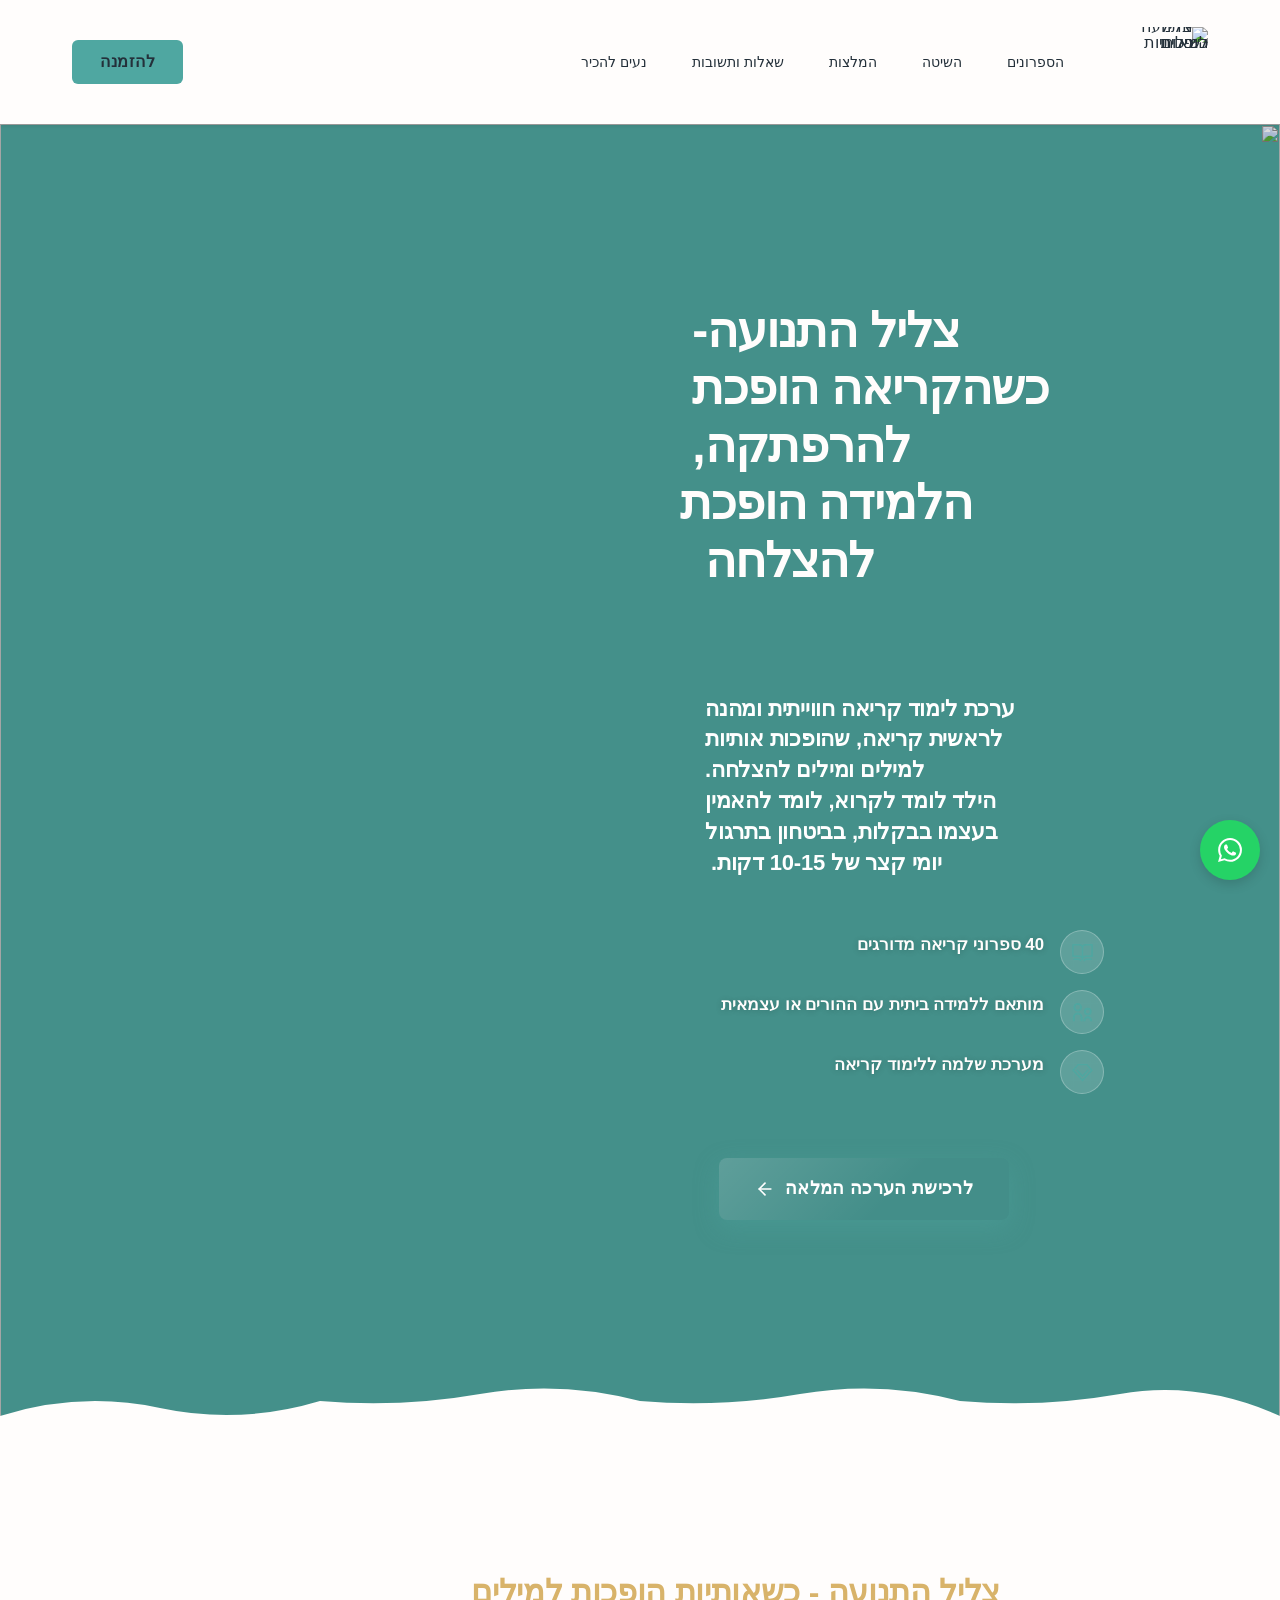
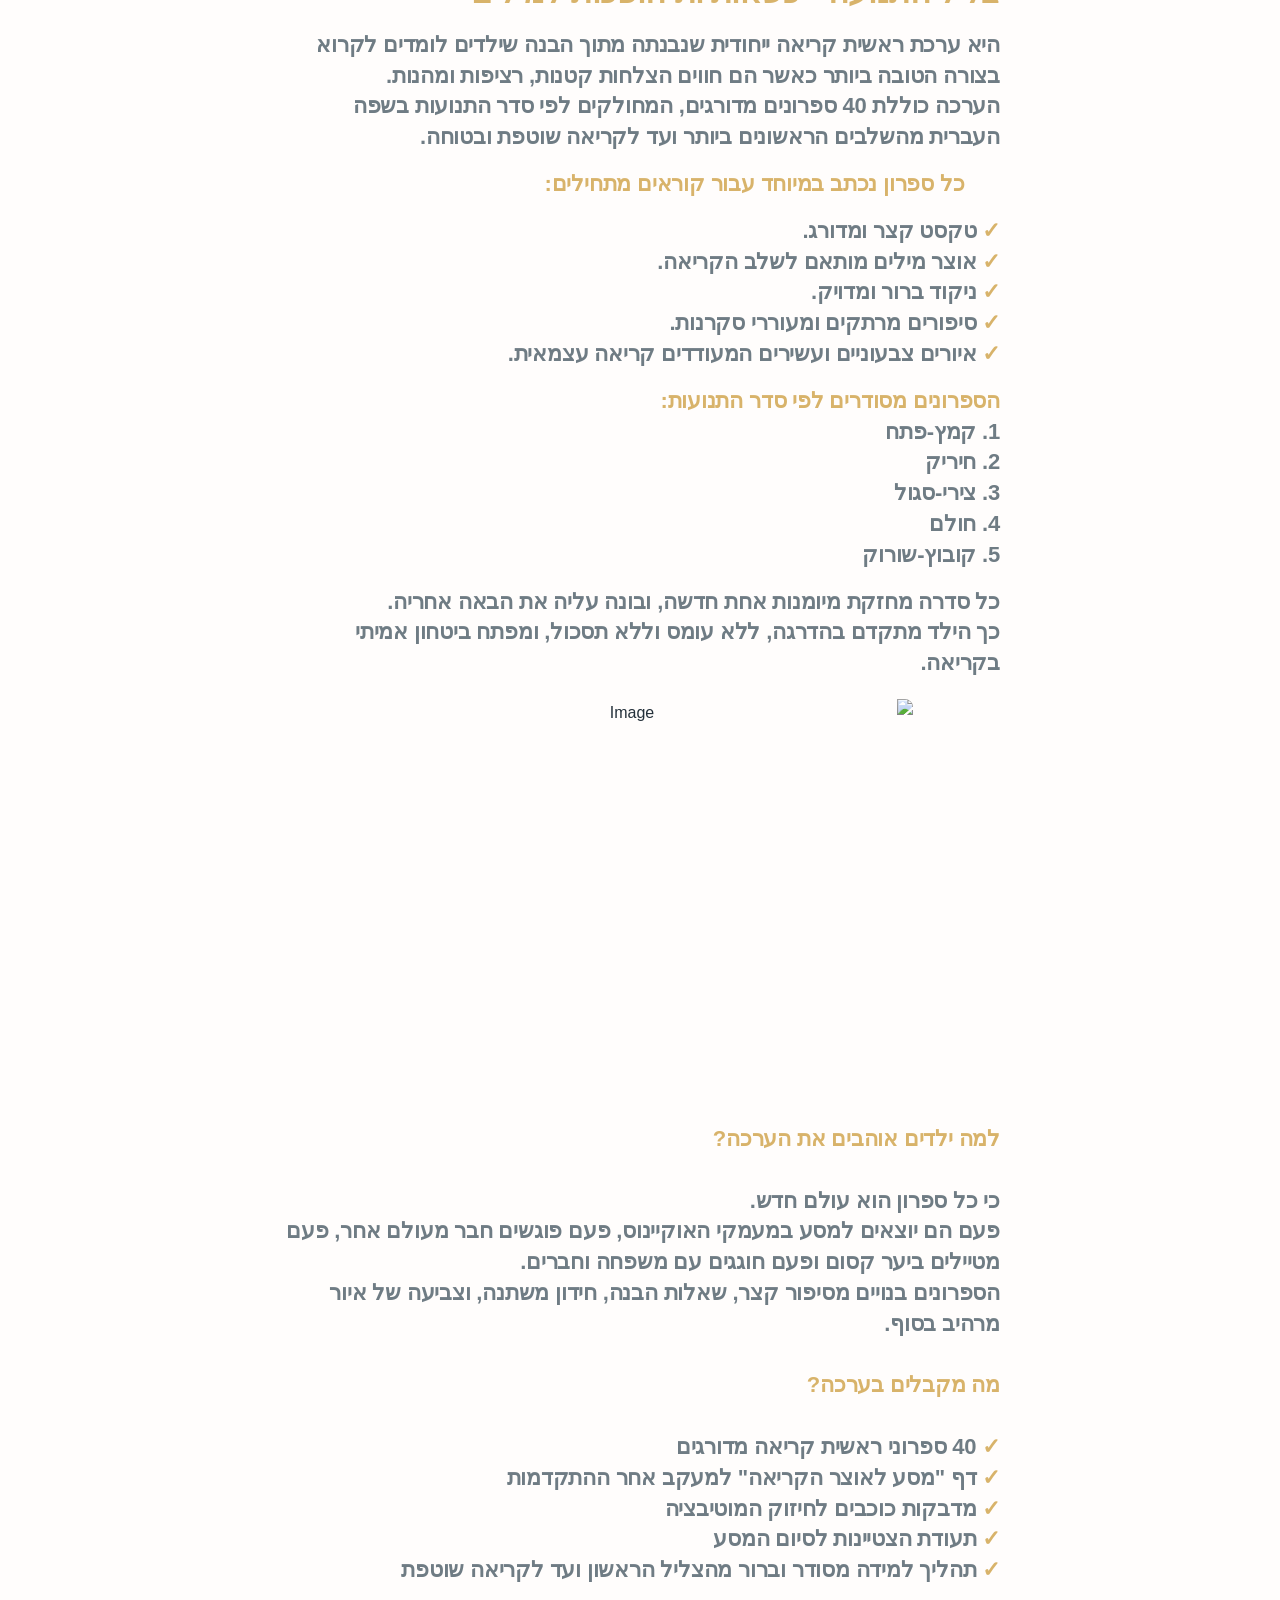
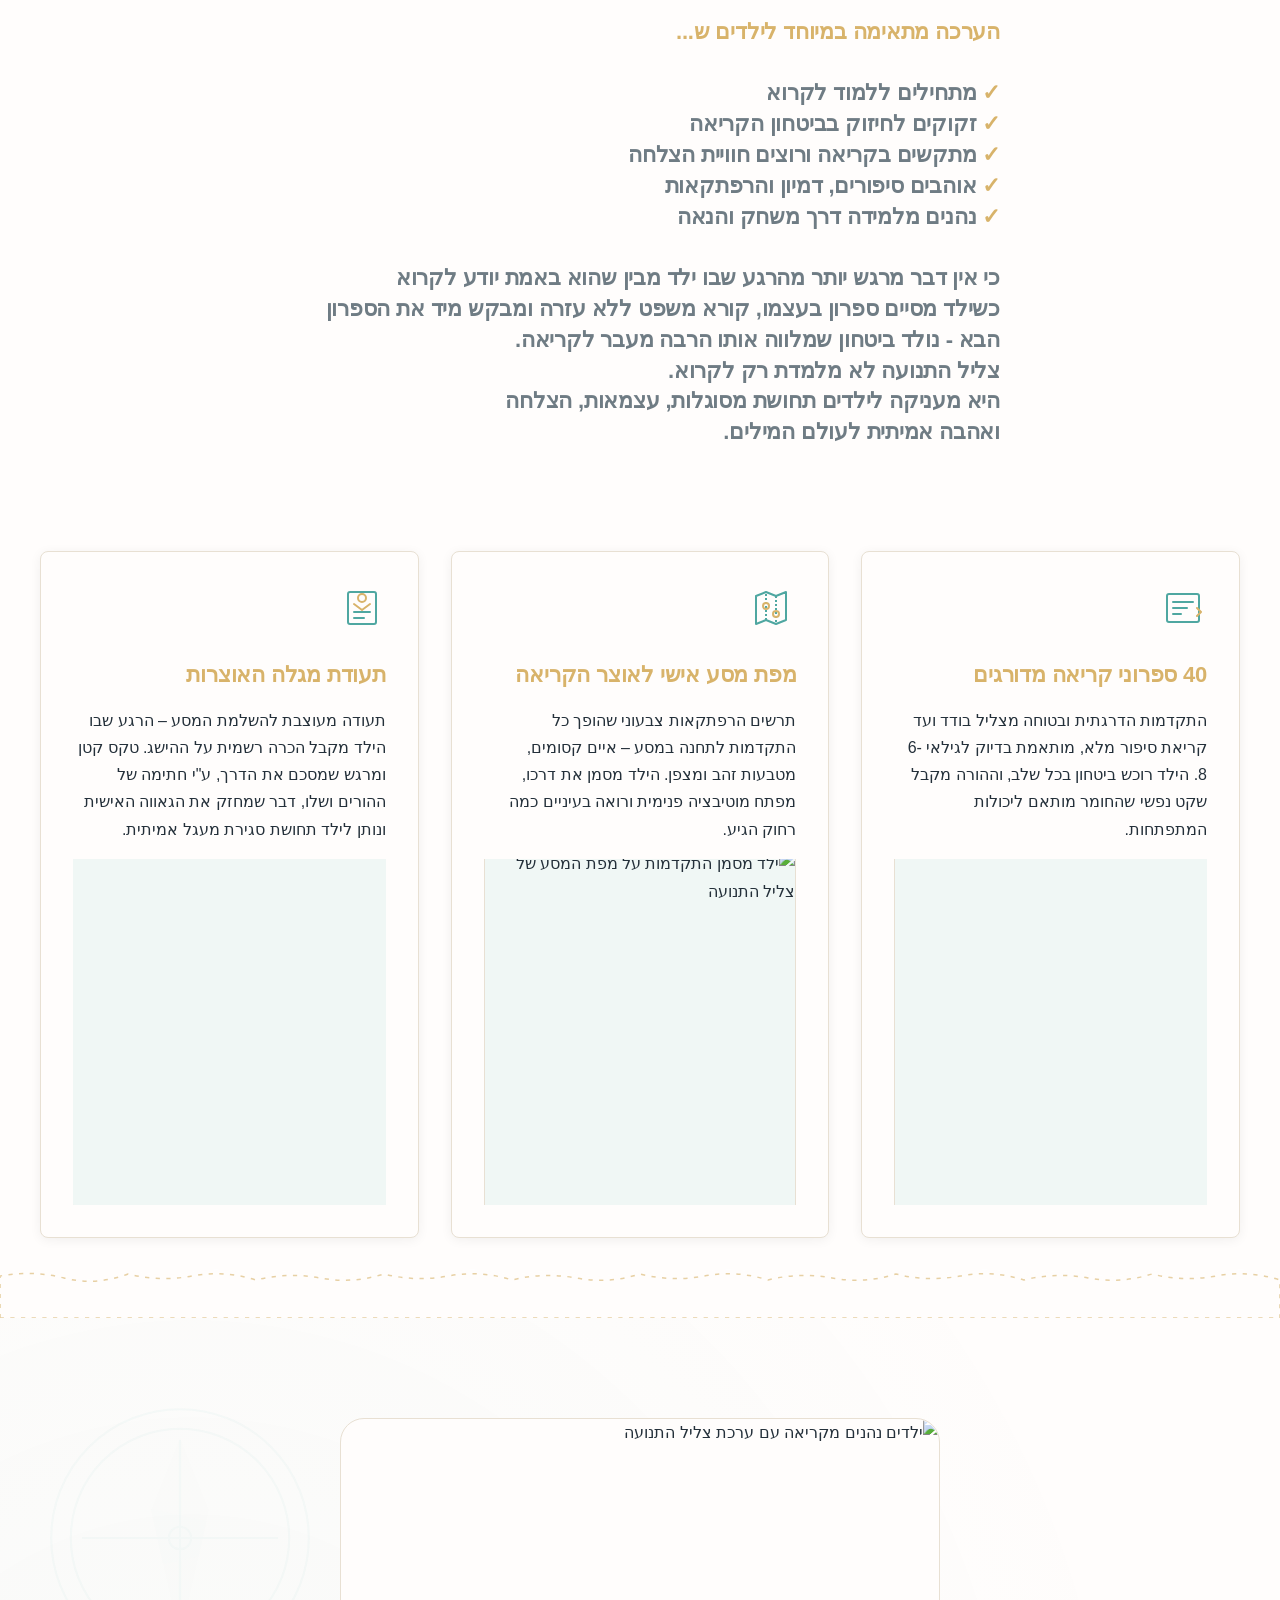
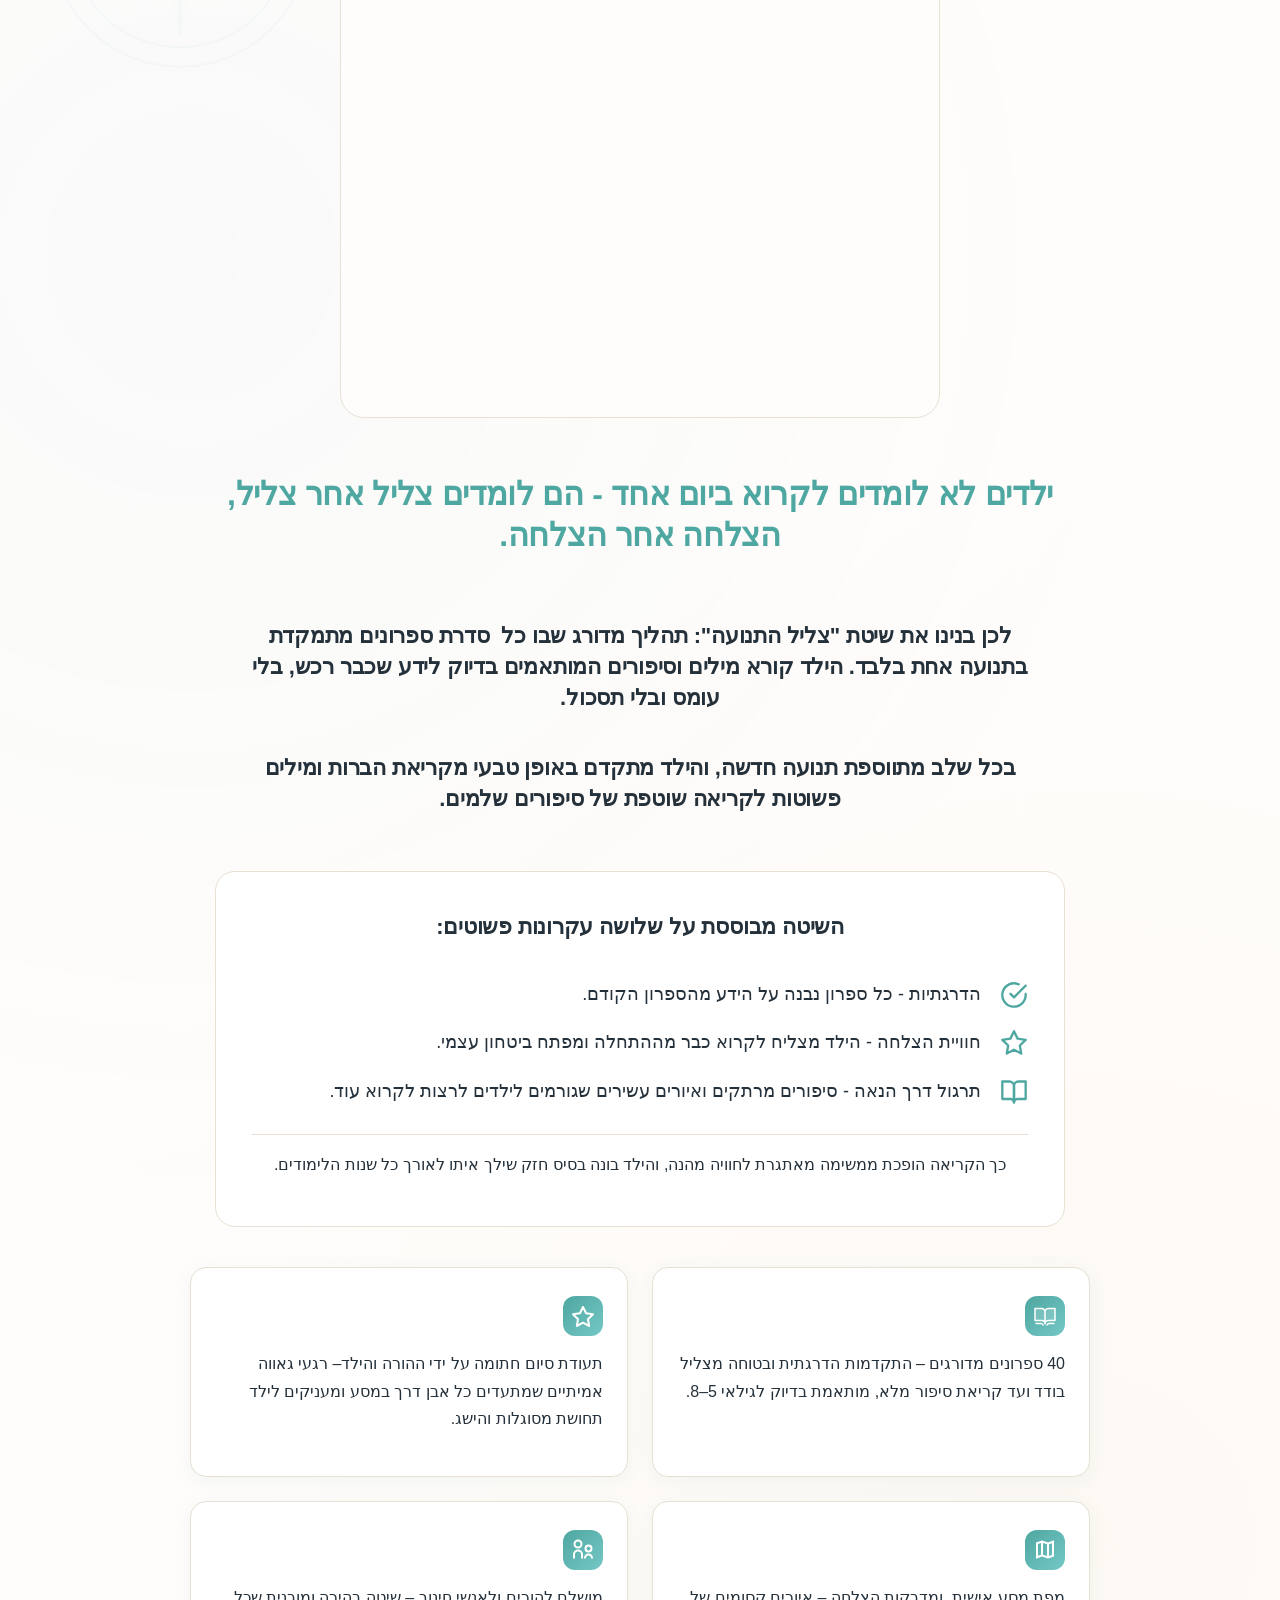
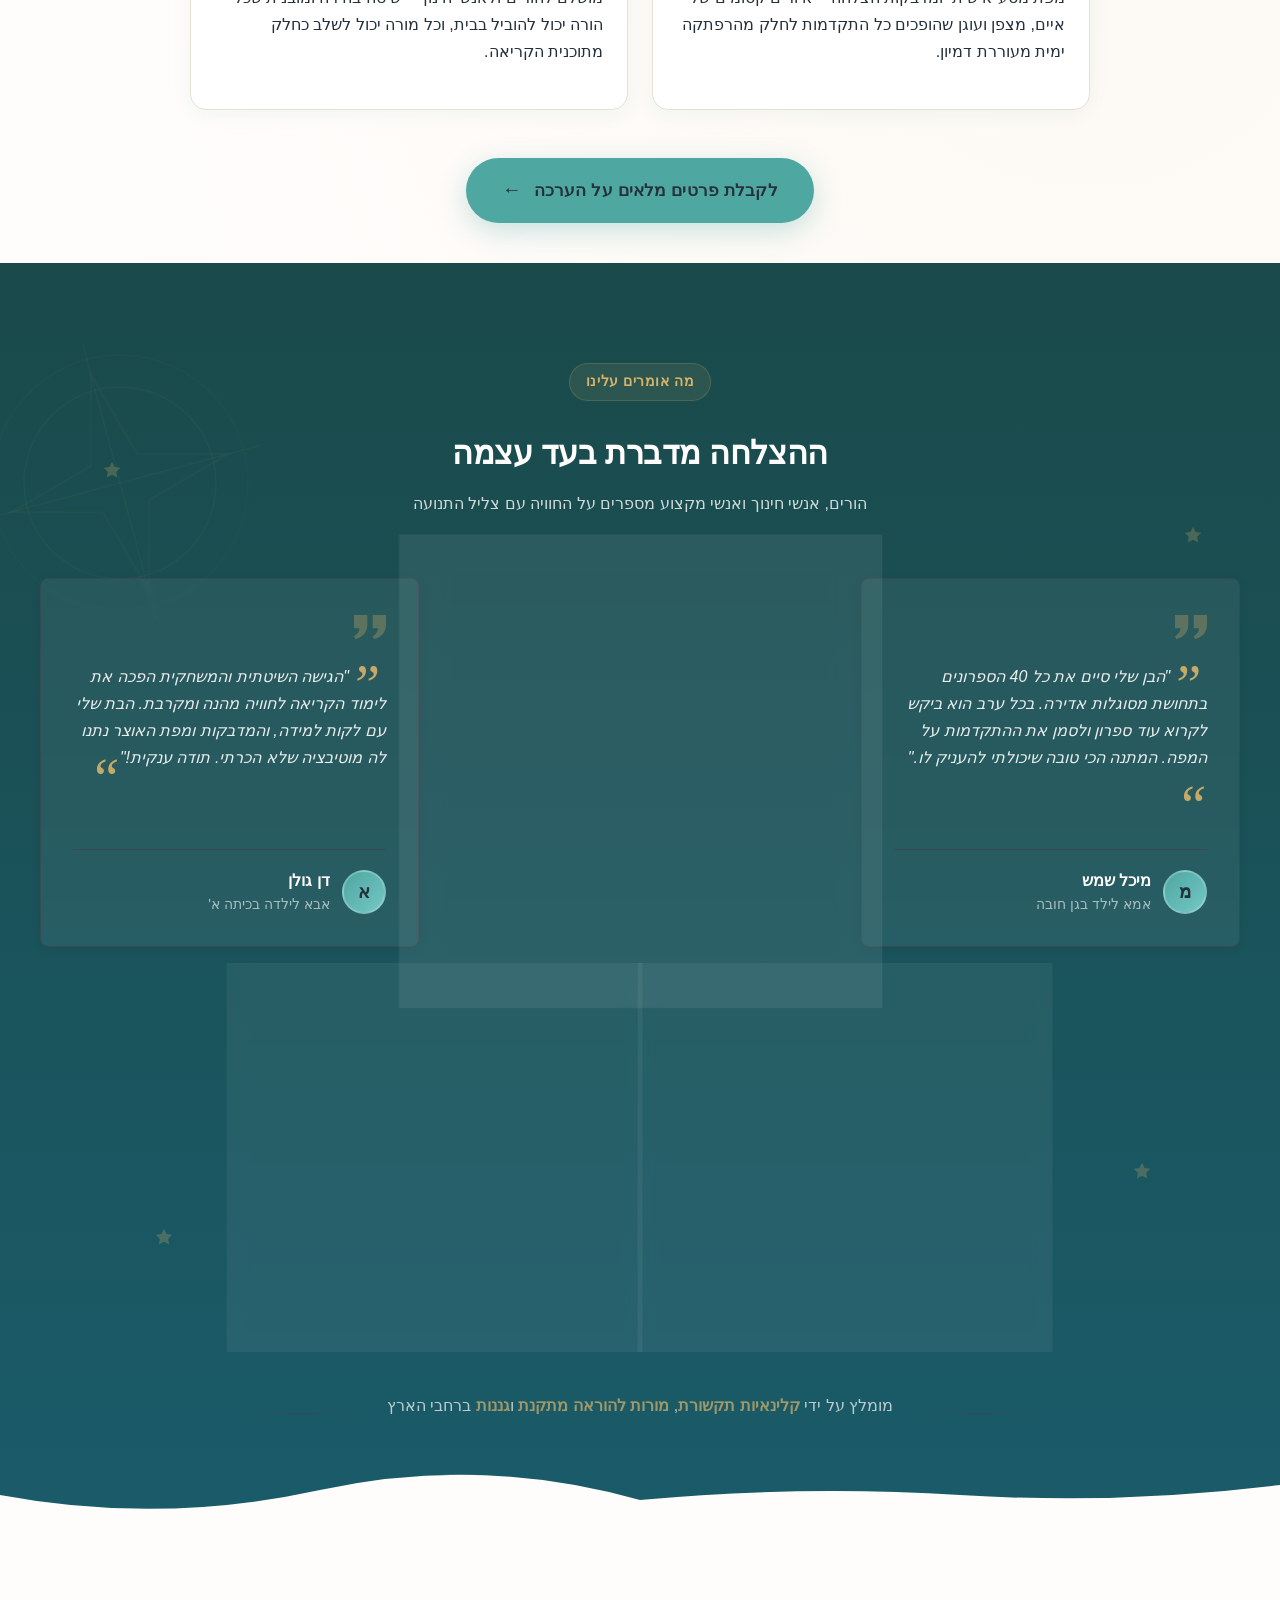
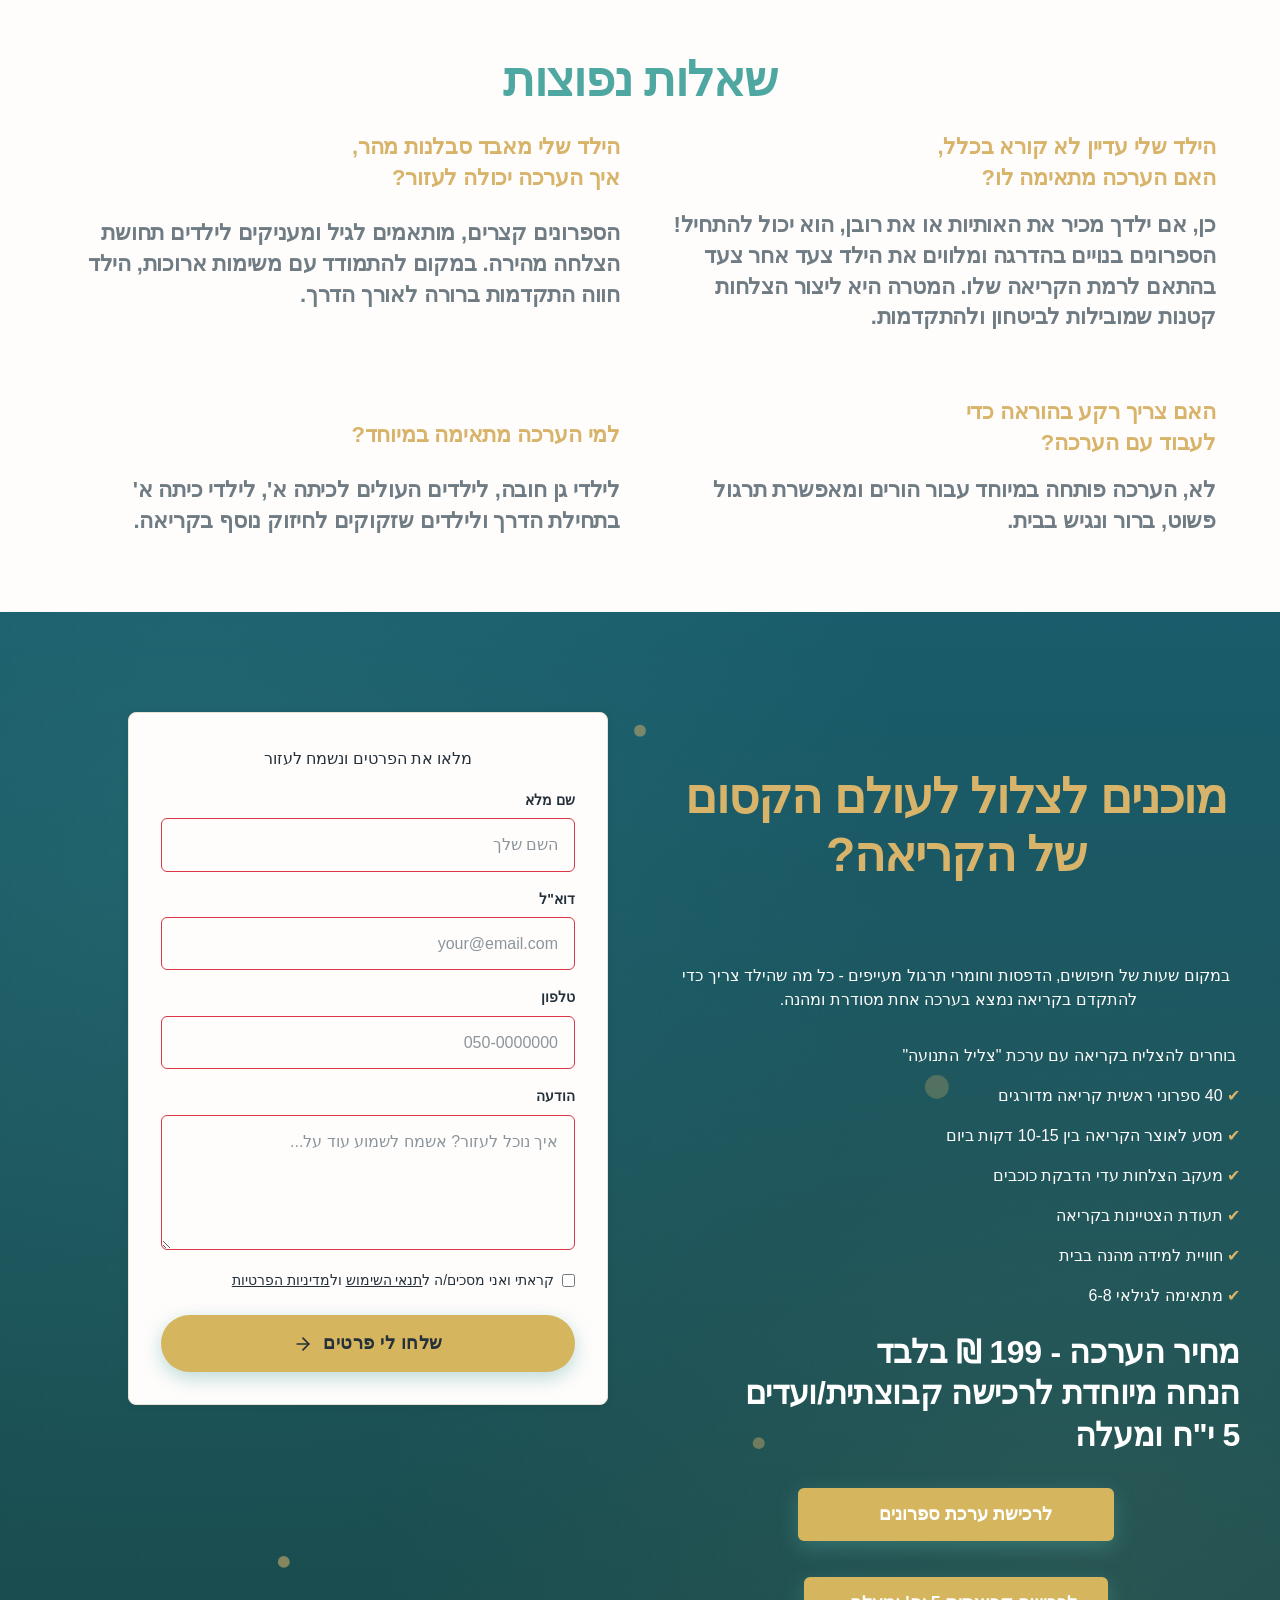
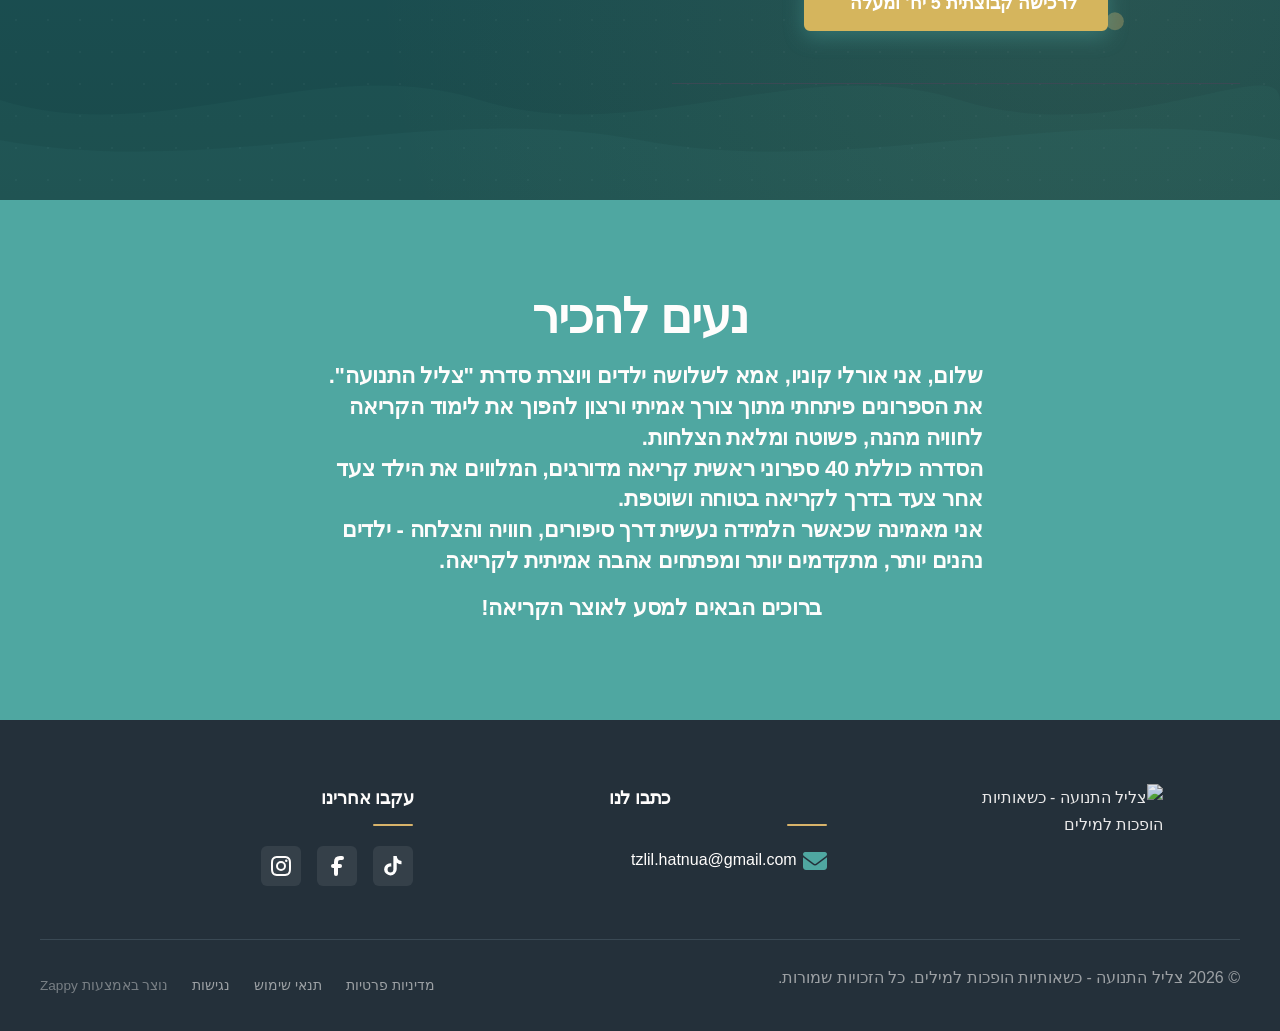
==== commit 3f4b691d: "Background sync: Progressive GitHub Sync" ====
--- a/public/index.html
+++ b/public/index.html
@@ -1,4 +1,4 @@
-<!doctype html><html dir="rtl" lang="he"><head><meta charset="UTF-8"><meta content="width=device-width,initial-scale=1" name="viewport"><meta content="index, follow" name="robots"><title>גלו את ערכת הקריאה המושלמת לילדים — צליל התנועה - כשאותיות הופכות למילים</title><meta content="הפכו את לימוד הקריאה להרפתקה קסומה עם ערכה חינוכית ייחודית מבית צליל התנועה. 40 חוברות, מפת אוצר ומדבקות הצלחה מחכים לכם. התחילו עוד היום!" name="description"><meta content="עזרים חינוכיים לילדים, ערכת לימוד קריאה, צליל התנועה, ציוד חינוכי לגיל הרך, לימוד אותיות" name="keywords"><link href="/assets/favicon.ico" rel="icon" type="image/x-icon"><link href="/assets/favicon-16x16.png" rel="icon" type="image/png" sizes="16x16"><link href="/assets/favicon-32x32.png" rel="icon" type="image/png" sizes="32x32"><link href="/assets/favicon-48x48.png" rel="icon" type="image/png" sizes="48x48"><link href="/assets/favicon-192x192.png" rel="icon" type="image/png" sizes="192x192"><link href="/assets/favicon-512x512.png" rel="icon" type="image/png" sizes="512x512"><link href="/assets/apple-touch-icon.png" rel="apple-touch-icon"><script>!function(){"use strict";var t="779d5071-7fef-49da-b464-8b1de8730eb1",e="https://api.zappy5.com/api/analytics/track",a=18e5,n=2592e6,o=!0,i=!0,r=!0;var s=function(){var e="zappy_visitor_"+t,a=null;try{if(a=localStorage.getItem(e)){var o=JSON.parse(a),i=Date.now();if(i-o.created<n)return o.lastSeen=i,localStorage.setItem(e,JSON.stringify(o)),o.id}}catch(t){console.warn("Zappy Analytics: LocalStorage not available")}var r="zv_"+Date.now()+"_"+Math.random().toString(36).substr(2,9);try{localStorage.setItem(e,JSON.stringify({id:r,created:Date.now(),lastSeen:Date.now()}))}catch(t){}return r}(),c=function(){var e="zappy_session_"+t,n=null;try{if(n=sessionStorage.getItem(e)){var o=JSON.parse(n),i=Date.now();if(i-o.timestamp<a)return o.timestamp=i,sessionStorage.setItem(e,JSON.stringify(o)),o.id}}catch(t){console.warn("Zappy Analytics: SessionStorage not available")}var r="zs_"+Date.now()+"_"+Math.random().toString(36).substr(2,9);try{sessionStorage.setItem(e,JSON.stringify({id:r,timestamp:Date.now()}))}catch(t){}return r}();function l(a,n){n=n||{};var o={website_id:t,event_type:a,page_path:window.location.pathname,referrer:document.referrer||"direct",visitor_id:s,session_id:c,metadata:n};if(navigator.sendBeacon){var i=new Blob([JSON.stringify(o)],{type:"application/json"});navigator.sendBeacon(e,i)}else fetch(e,{method:"POST",headers:{"Content-Type":"application/json"},body:JSON.stringify(o),keepalive:!0}).catch(function(t){console.warn("Zappy Analytics: Failed to track event",t)})}o&&l("pageview",{title:document.title,url:window.location.href}),i&&document.addEventListener("click",function(t){var e=t.target;if("BUTTON"===e.tagName||e.closest("button")){var a="BUTTON"===e.tagName?e:e.closest("button");l("click",{element:"button",text:a.textContent.trim().substring(0,100),id:a.id||null,class:a.className||null})}else if("A"===e.tagName||e.closest("a")){var n="A"===e.tagName?e:e.closest("a");l("navigation",{element:"link",text:n.textContent.trim().substring(0,100),href:n.href,external:n.hostname!==window.location.hostname})}},!0),r&&document.addEventListener("submit",function(t){var e=t.target;l("form_submit",{form_id:e.id||null,form_name:e.name||null,form_action:e.action||null,form_method:e.method||"GET"})},!0);var d=Date.now();window.addEventListener("beforeunload",function(){l("page_unload",{time_on_page:Math.floor((Date.now()-d)/1e3),page_path:window.location.pathname})}),window.zappyAnalytics={track:l,getVisitorId:function(){return s},getSessionId:function(){return c}}}()</script><script>!function(){"use strict";if(!window.zappyFireMarketingEvent){var t={begin_checkout:"checkout_started",purchase:"checkout_complete",add_to_cart:"add_to_cart",view_product:"view_product"},e={whatsapp_click:{ga4:"contact",meta:"Contact",gtm:"whatsapp_click",ecom:!1},phone_click:{ga4:"contact",meta:"Contact",gtm:"phone_click",ecom:!1},contact_form_submitted:{ga4:"generate_lead",meta:"Lead",gtm:"contact_form_submitted",ecom:!1},checkout_started:{ga4:"begin_checkout",meta:"InitiateCheckout",gtm:"begin_checkout",ecom:!0},checkout_complete:{ga4:"purchase",meta:"Purchase",gtm:"purchase",ecom:!0},product_inquiry:{ga4:"generate_lead",meta:"Lead",gtm:"product_inquiry",ecom:!1},add_to_cart:{ga4:"add_to_cart",meta:"AddToCart",gtm:"add_to_cart",ecom:!0},view_product:{ga4:"view_item",meta:"ViewContent",gtm:"view_item",ecom:!0}};window.zappyFlushPendingMetaEvents=m;var r=0,n=setInterval(function(){r++,m();var t=0;try{t=(window.__zappyPendingMetaEvents||[]).length}catch(t){}(0===t&&"function"==typeof window.fbq||r>60)&&clearInterval(n)},500);window.zappyFireMarketingEvent=function(r,n,a){try{a=a||{};var d=t[r]||r,m=e[d];if(!m)return;(n=n||{}).pagePath||n.page_path||(n.pagePath=i());var s="",h=!1,f=!1;if("checkout_complete"===d&&(h=!(!(s=String(n.orderId||n.order_id||n.transaction_id||""))||!function(t){if(!t)return!1;try{return"1"===window.sessionStorage.getItem(u(t))}catch(t){return!1}}(s)),f=!(!s||!p(s)),h&&f))return;if(!a.skipFirstParty&&!h)try{window.zappyAnalytics&&"function"==typeof window.zappyAnalytics.track&&window.zappyAnalytics.track(d,n)}catch(t){}if(!h){try{if(window.dataLayer=window.dataLayer||[],m.ecom){var w=o(d,n),y={};w.transaction_id&&(y.transaction_id=w.transaction_id),null!=w.value&&(y.value=w.value),w.currency&&(y.currency=w.currency),w.items&&(y.items=w.items),window.dataLayer.push({event:m.gtm,ecommerce:y}),"checkout_complete"!==d&&"checkout_started"!==d||window.dataLayer.push({event:d,ecommerce:y})}else{var v={event:m.gtm};for(var g in n)Object.prototype.hasOwnProperty.call(n,g)&&(v[g]=n[g]);window.dataLayer.push(v)}}catch(t){}try{"function"==typeof window.gtag&&window.gtag("event",m.ga4,o(d,n))}catch(t){}s&&function(t){if(t)try{window.sessionStorage.setItem(u(t),"1")}catch(t){}}(s)}try{if(f);else{var k=function(t,e){for(var r=c(e=e||{}),n=parseFloat(null!=e.value?e.value:null!=e.total?e.total:0)||0,a=String(e.currency||"USD").toUpperCase(),i=[],o=0,u=0;u<r.length;u++)r[u].item_id&&i.push(r[u].item_id),o+=r[u].quantity||1;if("checkout_complete"===t)return{value:n,currency:a,content_ids:i.length?i:void 0,content_type:"product",num_items:o||void 0,order_id:String(e.order_id||e.orderId||e.transaction_id||e.orderNumber||"")||void 0};if("checkout_started"===t)return{value:n,currency:a,content_ids:i.length?i:void 0,content_type:"product",num_items:o||parseInt(null!=e.itemCount?e.itemCount:0,10)||void 0};if("add_to_cart"===t){var d=String(e.productId||e.product_id||i[0]||"");return{value:n||(r[0]?r[0].price*r[0].quantity:0),currency:a,content_ids:d?[d]:i.length?i:void 0,content_type:"product",content_name:e.productName||e.product_name||r[0]&&r[0].item_name,num_items:parseInt(null!=e.quantity?e.quantity:o||1,10)||1}}if("view_product"===t){var p=String(e.productId||e.product_id||i[0]||"");return{value:n||parseFloat(null!=e.price?e.price:0)||0,currency:a,content_ids:p?[p]:i.length?i:void 0,content_type:"product",content_name:e.productName||e.product_name||r[0]&&r[0].item_name}}return"whatsapp_click"===t||"phone_click"===t?{content_name:"whatsapp_click"===t?"WhatsApp":"Phone",content_category:"contact"}:"contact_form_submitted"===t||"product_inquiry"===t?{content_name:"product_inquiry"===t?"Product inquiry":"Contact form",content_category:e.productName||e.product_name||void 0}:e}(d,n);"function"==typeof window.fbq?(window.fbq("track",m.meta,k),s&&l(s)):function(t,e,r){var n=_();if(r)for(var a=0;a<n.length;a++)if(n[a]&&n[a].orderId===r&&n[a].eventName===t)return;n.push({eventName:t,params:e||{},orderId:r||null})}(m.meta,k,"checkout_complete"===d?s:null)}}catch(t){}}catch(t){}};var a=Object.create(null);document.addEventListener("click",function(t){try{var e=t.target;if(!e)return;var r=h(e,".whatsapp-float, a.whatsapp-float, [data-zappy-whatsapp]"),n=function(t){for(var e=t;e&&e!==document;){if("A"===e.tagName)return e;e=e.parentElement}return null}(e),a=n&&n.href||"";if(r||n&&function(t){if(!t)return!1;var e=String(t).toLowerCase();return-1!==e.indexOf("wa.me/")||-1!==e.indexOf("api.whatsapp.com")||-1!==e.indexOf("whatsapp.com/send")||0===e.indexOf("whatsapp:")}(a)){if(!s("wa:"+a)){var c=r?"float":"link";window.zappyFireMarketingEvent("whatsapp_click",{source:c,href:a||null,pagePath:i()})}return}var o=h(e,".phone-header-btn, .nav-phone-btn, .call-btn, [data-zappy-phone]"),u="";if(n&&n.href&&0===String(n.href).toLowerCase().indexOf("tel:")?u=n.href:o&&o.href&&0===String(o.href).toLowerCase().indexOf("tel:")&&(u=o.href),o||u){var d="";return u&&(d=String(u).replace(/^tel:/i,"").trim()),void(s("tel:"+(d||o&&o.id||"btn"))||window.zappyFireMarketingEvent("phone_click",{source:o?"button":"link",phone:d||null,href:u||null,pagePath:i()}))}}catch(t){}},!0)}function i(){try{if(window.ZAPPY_CONFIG&&window.ZAPPY_CONFIG.currentPagePath)return window.ZAPPY_CONFIG.currentPagePath}catch(t){}try{return window.location.pathname||"/"}catch(t){return"/"}}function c(t){var e=(t=t||{}).items||t.cartItems||t.cart_items||t.lineItems||[];Array.isArray(e)||(e=[]);for(var r=[],n=0;n<e.length;n++){var a=e[n];if(a&&"object"==typeof a){var i=String(a.item_id||a.productId||a.product_id||a.id||"").trim(),c=String(a.item_name||a.productName||a.product_name||a.name||"").trim(),o=parseFloat(null!=a.price?a.price:null!=a.unitPrice?a.unitPrice:0)||0,u=Math.max(1,parseInt(null!=a.quantity?a.quantity:null!=a.qty?a.qty:1,10)||1);(i||c)&&r.push({item_id:i||c,item_name:c||i,price:o,quantity:u})}}return r}function o(t,e){var r=c(e=e||{}),n=parseFloat(null!=e.value?e.value:null!=e.total?e.total:0)||0,a=String(e.currency||"USD").toUpperCase();if("checkout_complete"===t)return{transaction_id:String(e.transaction_id||e.orderId||e.order_id||e.orderNumber||"")||void 0,value:n,currency:a,items:r};if("checkout_started"===t)return{value:n,currency:a,items:r};if("add_to_cart"===t){var o=r.length?r:[{item_id:String(e.productId||e.product_id||""),item_name:String(e.productName||e.product_name||""),price:parseFloat(null!=e.value?e.value:null!=e.price?e.price:0)||0,quantity:parseInt(null!=e.quantity?e.quantity:1,10)||1}].filter(function(t){return t.item_id||t.item_name});return{value:n||(o[0]?o[0].price*o[0].quantity:0),currency:a,items:o}}if("view_product"===t){var u=r.length?r:[{item_id:String(e.productId||e.product_id||""),item_name:String(e.productName||e.product_name||""),price:parseFloat(null!=e.price?e.price:null!=e.value?e.value:0)||0,quantity:1}].filter(function(t){return t.item_id||t.item_name});return{currency:a,value:n||(u[0]?u[0].price:0),items:u}}return"whatsapp_click"===t||"phone_click"===t?{method:"whatsapp_click"===t?"whatsapp":"phone",page_path:e.pagePath||i()}:"contact_form_submitted"===t||"product_inquiry"===t?{page_path:e.pagePath||i()}:e}function u(t){return"zappy_purchase_fired_"+String(t||"")}function d(t){return"zappy_purchase_meta_fired_"+String(t||"")}function p(t){if(!t)return!1;try{return"1"===window.sessionStorage.getItem(d(t))}catch(t){return!1}}function l(t){if(t)try{window.sessionStorage.setItem(d(t),"1")}catch(t){}}function _(){try{return Array.isArray(window.__zappyPendingMetaEvents)||(window.__zappyPendingMetaEvents=[]),window.__zappyPendingMetaEvents}catch(t){return[]}}function m(){if("function"==typeof window.fbq){var t=_().slice();try{window.__zappyPendingMetaEvents=[]}catch(t){}for(var e=0;e<t.length;e++){var r=t[e];if(r&&r.eventName&&(!r.orderId||!p(r.orderId)))try{window.fbq("track",r.eventName,r.params||{}),r.orderId&&l(r.orderId)}catch(t){}}}}function s(t){var e=Date.now();return!!(a[t]&&e-a[t]<800)||(a[t]=e,!1)}function h(t,e){return t&&t.closest?t.closest(e):null}}()</script><meta content="גלו את ערכת הקריאה המושלמת לילדים — צליל התנועה - כשאותיות הופכות למילים" property="og:title"><meta content="הפכו את לימוד הקריאה להרפתקה קסומה עם ערכה חינוכית ייחודית מבית צליל התנועה. 40 חוברות, מפת אוצר ומדבקות הצלחה מחכים לכם." property="og:description"><meta content="summary_large_image" name="twitter:card"><meta content="גלו את ערכת הקריאה המושלמת לילדים — צליל התנועה - כשאותיות הופכות למילים" name="twitter:title"><meta content="הפכו את לימוד הקריאה להרפתקה קסומה עם ערכה חינוכית ייחודית מבית צליל התנועה. 40 חוברות, מפת אוצר ומדבקות הצלחה מחכים לכם." name="twitter:description"><script type="application/ld+json">{"@context":"https://schema.org","@graph":[{"@type":"Organization","@id":"https://tzlil-hatnua.co.il#organization","name":"צליל התנועה - כשאותיות הופכות למילים","url":"https://tzlil-hatnua.co.il","description":"Tzlil HaTnua ('The Vowel Sound') is an Israeli educational brand offering a complete, adventure-themed reading learning kit for children aged 5–7. The brand transforms the process of learning to read into a joyful, empowering journey — combining 40 graded reading booklets, a treasure-map journey chart, success stickers, and a graduation certificate. The visual identity draws on a magical nautical adventure world with motifs like enchanted islands, treasure maps, anchors, compasses, stars, waves, and gold coins — executed in a clean, elegant, minimalist style using soft teal, turquoise, white, sand, and light gold. The brand speaks to parents who want to confidently guide their child's reading journey at home, emphasizing warmth, trust, professional methodology, and genuine moments of success.","contactPoint":[{"@type":"ContactPoint","contactType":"customer service","email":"tzlil.hatnua@gmail.com"}]},{"@type":"WebSite","@id":"https://tzlil-hatnua.co.il#website","url":"https://tzlil-hatnua.co.il","name":"צליל התנועה - כשאותיות הופכות למילים","publisher":{"@id":"https://tzlil-hatnua.co.il#organization"}},{"@type":"ContactPage","@id":"https://tzlil-hatnua.co.il#contactpage","url":"https://tzlil-hatnua.co.il","name":"גלו את ערכת הקריאה המושלמת לילדים — צליל התנועה - כשאותיות הופכות למילים","mainEntity":{"@id":"https://tzlil-hatnua.co.il#organization"},"potentialAction":{"@type":"CommunicateAction","target":{"@type":"EntryPoint","urlTemplate":"https://tzlil-hatnua.co.il/api/email/contact-form","actionPlatform":["http/method=POST"],"contentType":"application/json"},"instrument":[{"@type":"PropertyValue","name":"name","propertyID":"text","valueRequired":true,"description":"השם שלך"},{"@type":"PropertyValue","name":"email","propertyID":"email","valueRequired":true,"description":"your@email.com"},{"@type":"PropertyValue","name":"phone","propertyID":"tel","valueRequired":true,"description":"050-0000000"},{"@type":"PropertyValue","name":"message","propertyID":"textarea","valueRequired":true,"description":"איך נוכל לעזור? אשמח לשמוע עוד על..."},{"@type":"PropertyValue","name":"privacy_consent","propertyID":"checkbox","valueRequired":true}]}}]}</script><meta content="https://tzlil-hatnua.co.il" property="og:url"><meta content="website" property="og:type"><meta content="he_IL" property="og:locale"><meta content="1200" property="og:image:width"><meta content="600" property="og:image:height"><meta content="צליל התנועה - ערכת לימוד קריאה חווייתית לילדים" property="og:image:alt"><style>.skip-link{position:absolute;top:0;left:0;transform:translateY(-200%);padding:12px 18px;background:var(--bg-dark,#1a1a1a);color:var(--text-light,#fff);font-weight:600;border-radius:0 0 8px 0;z-index:10000}.skip-link:focus{transform:none;outline:2px solid var(--ring,#fff);outline-offset:2px}:focus-visible{outline:2px solid var(--ring,currentColor);outline-offset:3px}</style><link href="/assets/favicon.ico" rel="icon" type="image/x-icon"><link href="/assets/favicon-16x16.png" rel="icon" type="image/png" sizes="16x16"><link href="/assets/favicon-32x32.png" rel="icon" type="image/png" sizes="32x32"><link href="/assets/favicon-48x48.png" rel="icon" type="image/png" sizes="48x48"><link href="/assets/favicon-192x192.png" rel="icon" type="image/png" sizes="192x192"><link href="/assets/favicon-512x512.png" rel="icon" type="image/png" sizes="512x512"><link href="/assets/apple-touch-icon.png" rel="apple-touch-icon"><link href="https://cdn.jsdelivr.net/npm/vanilla-cookieconsent@3/dist/cookieconsent.css" rel="stylesheet"><style data-zappy-section-v2-css="true">.index-showcase-section{position:relative;background-color:var(--bg-light);background-image:radial-gradient(circle at 15% 25%,rgba(79,167,161,.04) 0,transparent 50%),radial-gradient(circle at 85% 85%,rgba(216,179,106,.06) 0,transparent 50%);color:var(--text-dark);padding:120px 16px 80px;overflow:visible;direction:rtl;text-align:right}.index-showcase-section .showcase-container{max-width:1000px;margin:0 auto;display:flex;flex-direction:column;align-items:center;gap:48px;position:relative;z-index:2}.index-showcase-section .showcase-image-wrapper{width:100%;max-width:900px;border-radius:24px;overflow:hidden;box-shadow:var(--shadow-soft);background:var(--bg-light);border:1px solid var(--border-light);transition:transform .4s ease,box-shadow .4s ease}.index-showcase-section .showcase-image-wrapper:hover{transform:translateY(-4px);box-shadow:var(--shadow-medium)}.index-showcase-section .showcase-image-wrapper img{width:100%;height:auto;display:block;object-fit:cover}.index-showcase-section .showcase-image-top{max-height:none;max-width:900px;margin-left:auto;margin-right:auto;align-self:center;width:100%}.index-showcase-section .showcase-image-bottom{max-height:600px;margin-top:16px}.index-showcase-section .showcase-content{width:100%;display:flex;flex-direction:column;gap:40px;padding:0 8px}.index-showcase-section .showcase-headline{font-family:Heebo,Assistant,sans-serif;font-size:2.5rem;font-weight:700;line-height:1.3;color:var(--text-dark);text-align:center;max-width:850px;margin:0 auto;letter-spacing:-.01em}.index-showcase-section .showcase-description{display:flex;flex-direction:column;gap:16px;max-width:800px;margin:0 auto;text-align:center}.index-showcase-section .showcase-description h3{font-family:Assistant,Heebo,sans-serif;font-size:1.5rem;font-weight:600;line-height:1.6;color:var(--text-dark)}.index-showcase-section .showcase-description p{font-size:1.06rem;line-height:1.75;color:var(--text-muted)}.index-showcase-section .showcase-principles{background:#fff;border-radius:20px;padding:32px 36px;box-shadow:var(--shadow-soft);border:1px solid var(--border-light);display:flex;flex-direction:column;gap:20px;max-width:850px;margin:0 auto;width:100%}.index-showcase-section .principles-title{font-family:Assistant,Heebo,sans-serif;font-size:1.3rem;font-weight:700;color:var(--text-dark);text-align:center;margin-bottom:4px}.index-showcase-section .principles-list{list-style:none;padding:0;margin:0;display:flex;flex-direction:column;gap:18px}.index-showcase-section .principle-item{display:flex;flex-direction:row;align-items:flex-start;gap:14px;font-size:1.12rem;line-height:1.7;color:var(--text-dark);text-align:right}.index-showcase-section .principle-icon{flex-shrink:0;width:28px;height:28px;color:var(--primary);margin-top:2px}.index-showcase-section .principle-icon svg{display:block;width:100%;height:100%}.index-showcase-section .principles-summary{font-size:1.06rem;line-height:1.75;color:var(--text-muted);text-align:center;margin-top:8px;padding-top:16px;border-top:1px solid var(--border-light)}.index-showcase-section .showcase-highlights{display:grid;grid-template-columns:repeat(2,1fr);gap:24px;max-width:900px;margin:0 auto;width:100%}.index-showcase-section .highlight-card{background:#fff;border-radius:16px;padding:28px 24px;box-shadow:0 4px 20px rgba(42,140,122,.06);border:1px solid var(--border-light);display:flex;flex-direction:column;gap:14px;text-align:right;transition:transform .3s ease,box-shadow .3s ease;min-width:240px}.index-showcase-section .highlight-card:hover{transform:translateY(-3px);box-shadow:var(--shadow-medium)}.index-showcase-section .highlight-icon{width:40px;height:40px;border-radius:12px;background:linear-gradient(135deg,var(--primary) 0,var(--secondary) 100%);color:#fff;display:flex;align-items:center;justify-content:center;padding:8px;flex-shrink:0}.index-showcase-section .highlight-icon svg{width:100%;height:100%;display:block}.index-showcase-section .highlight-card p{font-size:1.06rem;line-height:1.7;color:var(--text-dark);margin:0}.index-showcase-section .showcase-cta{display:flex;justify-content:center;margin-top:8px}.index-showcase-section .showcase-link{display:inline-flex;align-items:center;gap:8px;background:var(--primary);color:#fff;font-family:Assistant,Heebo,sans-serif;font-weight:700;font-size:1.05rem;text-decoration:none;padding:16px 36px;border-radius:100px;box-shadow:0 8px 28px rgba(79,167,161,.3);transition:background .3s ease,transform .2s ease,box-shadow .3s ease;letter-spacing:.01em}.index-showcase-section .showcase-link:hover{background:#3d8a85;transform:translateY(-2px);box-shadow:0 14px 36px rgba(79,167,161,.4)}.index-showcase-section .showcase-link::after{content:"←";font-size:1.2rem;margin-right:4px;transition:transform .2s ease}.index-showcase-section .showcase-link:hover::after{transform:translateX(-4px)}.index-showcase-section .showcase-decor-compass{position:absolute;top:80px;left:40px;width:280px;height:280px;color:var(--primary);pointer-events:none;z-index:0;opacity:.7}.index-showcase-section .showcase-decor-compass svg{width:100%;height:100%;display:block}@media (max-width:768px){.index-showcase-section{padding:100px 16px 60px}.index-showcase-section .showcase-container{gap:32px}.index-showcase-section .showcase-headline{font-size:1.8rem;line-height:1.35;padding:0}.index-showcase-section .showcase-description h3{font-size:1.2rem}.index-showcase-section .showcase-principles{padding:24px 20px}.index-showcase-section .principles-title{font-size:1.15rem}.index-showcase-section .principle-item{font-size:1rem}.index-showcase-section .showcase-highlights{grid-template-columns:1fr!important;gap:16px}.index-showcase-section .highlight-card{padding:22px 20px}.index-showcase-section .showcase-link{width:100%;justify-content:center;padding:16px 24px;font-size:1rem}.index-showcase-section .showcase-decor-compass{top:40px;left:10px;width:160px;height:160px;opacity:.5}.index-showcase-section .showcase-image-wrapper{border-radius:18px}.index-showcase-section .showcase-content{padding:0}}@media (min-width:769px) and (max-width:1024px){.index-showcase-section .showcase-headline{font-size:2.2rem}.index-showcase-section .showcase-highlights{gap:20px}.index-showcase-section .highlight-card{padding:24px 20px}}</style><style data-zappy-section-v2-css="true">.index-hero-section{position:relative;width:100%;min-height:100vh;display:flex;align-items:center;justify-content:center;overflow:hidden;background-color:#1a4a4a;padding:120px 32px 180px;direction:rtl;text-align:right;color:var(--text-light)}.index-hero-section .hero-bg-image{position:absolute;inset:0;width:100%;height:100%;z-index:0;background-size:cover;background-position:center 30%;background-repeat:no-repeat}.index-hero-section .hero-scrim{position:absolute;inset:0;z-index:1;pointer-events:none;background:linear-gradient(135deg,rgba(26,74,74,.65) 0,rgba(26,74,74,.3) 50%,rgba(26,74,74,.15) 100%)}.index-hero-section .hero-content{position:relative;z-index:10;max-width:800px;width:100%;margin-inline-start:auto;margin-inline-end:0;display:flex;flex-direction:column;align-items:flex-start;gap:28px}.index-hero-section .hero-label{display:inline-flex;align-items:center;gap:10px;background:rgba(255,255,255,.15);backdrop-filter:blur(8px);-webkit-backdrop-filter:blur(8px);padding:8px 20px;border-radius:100px;border:1px solid rgba(255,255,255,.2);margin-bottom:4px}.index-hero-section .hero-label-icon{color:var(--accent);display:flex;align-items:center;justify-content:center}.index-hero-section .hero-label-text{font-size:.85rem;font-weight:600;letter-spacing:.04em;color:var(--text-light);opacity:.9;text-transform:uppercase}.index-hero-section .hero-headline{font-family:Heebo,Assistant,sans-serif;font-size:3rem;font-weight:800;line-height:1.2;letter-spacing:-.02em;color:var(--text-light);margin:0;max-width:700px}.index-hero-section .hero-subtitle{font-family:Assistant,Heebo,sans-serif;font-size:1.25rem;font-weight:500;line-height:1.6;color:var(--text-light);margin:0;text-shadow:0 2px 8px rgba(0,0,0,.25);max-width:650px;opacity:.95}.index-hero-section .hero-features{display:flex;flex-direction:column;gap:16px;margin-top:8px;width:100%;max-width:480px}.index-hero-section .hero-feature-item{display:flex;align-items:center;gap:16px;color:var(--text-light);text-shadow:0 1px 6px rgba(0,0,0,.2)}.index-hero-section .feature-icon-circle{display:flex;align-items:center;justify-content:center;width:44px;height:44px;border-radius:50%;background:rgba(255,255,255,.15);backdrop-filter:blur(6px);-webkit-backdrop-filter:blur(6px);border:1px solid rgba(255,255,255,.25);color:var(--accent);flex-shrink:0;transition:all .35s cubic-bezier(.4, 0, .2, 1)}.index-hero-section .hero-feature-item:hover .feature-icon-circle{background:rgba(216,179,106,.25);border-color:var(--accent);color:#fff;transform:scale(1.05);box-shadow:0 0 20px rgba(216,179,106,.3)}.index-hero-section .feature-text{font-size:1.05rem;font-weight:600;color:var(--text-light);line-height:1.4}.index-hero-section .hero-actions{margin-top:12px;display:flex;gap:16px;flex-wrap:wrap}.index-hero-section .btn-primary{background:var(--primary);color:#fff;padding:16px 36px;border-radius:8px;border:none;font-weight:700;font-size:1.1rem;display:inline-flex;align-items:center;gap:10px;cursor:pointer;text-decoration:none;transition:all .35s cubic-bezier(.4, 0, .2, 1);box-shadow:0 8px 24px rgba(79,167,161,.35);letter-spacing:.02em;position:relative;overflow:hidden}.index-hero-section .btn-primary::after{content:'';position:absolute;top:0;left:0;width:100%;height:100%;background:linear-gradient(135deg,rgba(255,255,255,.15) 0,transparent 60%);pointer-events:none}.index-hero-section .btn-primary:hover{background:#438e89;transform:translateY(-3px);box-shadow:0 16px 36px rgba(79,167,161,.5)}.index-hero-section .btn-primary svg{transition:transform .3s ease}.index-hero-section .btn-primary:hover svg{transform:translateX(-4px)}.index-hero-section .hero-wave-divider{position:absolute;bottom:0;left:0;width:100%;height:120px;z-index:15;pointer-events:none;line-height:0}.index-hero-section .hero-wave-divider svg{display:block;width:100%;height:100%}@media (max-width:768px){.index-hero-section{padding:120px 20px 140px;min-height:auto;justify-content:flex-start;text-align:right}.index-hero-section .hero-content{max-width:100%;margin:0;align-items:flex-start;gap:22px}.index-hero-section .hero-headline{font-size:2.2rem;max-width:100%;line-height:1.25}.index-hero-section .hero-subtitle{font-size:1.1rem;max-width:100%;line-height:1.6}.index-hero-section .hero-features{max-width:100%;gap:14px}.index-hero-section .feature-text{font-size:.95rem}.index-hero-section .btn-primary{padding:14px 28px;font-size:1rem;width:100%;justify-content:center}.index-hero-section .hero-wave-divider{height:80px}.index-hero-section .hero-actions{width:100%}}.hero .hero-title,.hero h1,.hero-section h1,.hero-title,[class*=hero-] h1,[class~=hero] h1{font-size:48px!important;line-height:1.2!important}@media (max-width:1024px){.hero .hero-title,.hero h1,.hero-section h1,.hero-title,[class*=hero-] h1,[class~=hero] h1{font-size:36px!important}}@media (max-width:768px){.hero .hero-title,.hero h1,.hero-section h1,.hero-title,[class*=hero-] h1,[class~=hero] h1{font-size:28px!important}}</style><script>function gtag(){dataLayer.push(arguments)}window.dataLayer=window.dataLayer||[],gtag("consent","default",{ad_storage:"denied",ad_user_data:"denied",ad_personalization:"denied",analytics_storage:"denied",wait_for_update:500})</script><script>!function(e,t,a,n){e[n]=e[n]||[],e[n].push({"gtm.start":(new Date).getTime(),event:"gtm.js"});var g=t.getElementsByTagName(a)[0],m=t.createElement(a);m.async=!0,m.src="https://www.googletagmanager.com/gtm.js?id=GTM-P64HN5CC",g.parentNode.insertBefore(m,g)}(window,document,"script","dataLayer")</script><style id="zappy-critical-above-fold-css">html{box-sizing:border-box;-webkit-text-size-adjust:100%}*,::after,::before{box-sizing:inherit}body{margin:0;min-width:320px;overflow-x:clip}img,svg,video{max-width:100%;height:auto}main{display:block}.container{width:min(100% - 32px,1200px);margin-inline:auto}.navbar,header .navbar,header[role=banner],nav.navbar{position:relative;z-index:1000;width:100%}.nav-container,.navbar .container{display:flex;align-items:center;justify-content:space-between;min-height:64px}.logo,.logo-link img{display:block;width:35px;height:35px;object-fit:contain}#navMenu,.nav-menu{list-style:none;margin:0;padding:0}#navMenu a,.nav-menu a,.navbar .nav-links a,.navbar a{color:inherit;text-decoration:none}#navMenu .sub-menu,.nav-menu .sub-menu,.navbar .sub-menu{display:none}.fa,.fa-brands,.fa-regular,.fa-solid,.fab,.far,.fas{display:inline-block;min-width:1em;text-align:center}html:not(#zappy-noop) .navbar:has(.nav-ecommerce-icons)>.phone-header-btn,html:not(#zappy-noop)[data-zappy-site-type=ecommerce] .phone-header-btn{display:none!important;visibility:hidden!important;width:0!important;height:0!important;pointer-events:none!important}.zappy-preview-empty-store-cta{display:none!important;visibility:hidden!important;height:0!important;max-height:0!important;overflow:hidden!important;margin:0!important;padding:0!important;border:0!important;box-shadow:none!important}.zappy-catalog-menu{background:var(--surface-color,var(--surface,linear-gradient(135deg,#f8f9fa 0,#fff 100%)));border-bottom:1px solid var(--border-color,#e5e7eb);padding:0;position:sticky;top:0;z-index:90}.zappy-catalog-menu.rtl,.zappy-catalog-menu[dir=rtl]{direction:rtl}.zappy-catalog-menu.ltr,.zappy-catalog-menu[dir=ltr]{direction:ltr}.catalog-menu-container{max-width:1440px;margin:0 auto;display:flex;align-items:center;gap:8px;padding:10px 24px;overflow:visible}.catalog-menu-categories,.catalog-menu-list{display:flex;align-items:center;gap:4px;flex-wrap:wrap;margin:0;padding:0;list-style:none}.catalog-menu-item{display:inline-flex;align-items:center;padding:8px 16px;font-size:14px;font-weight:500;color:var(--text-color,var(--text,#374151));text-decoration:none;border-radius:20px;white-space:nowrap}.catalog-menu-all{background:var(--primary-color,var(--primary,#111));color:var(--text-light,#fff)!important}.catalog-menu-parent{position:relative;display:inline-flex;align-items:center}.catalog-menu-trigger{display:inline-flex;align-items:center;gap:6px}.catalog-menu-chevron{flex-shrink:0}.catalog-menu-parent>.sub-menu{display:none!important;visibility:hidden!important;opacity:0!important;pointer-events:none!important}.hero-section,.index-hero-section,section[class*=hero]{position:relative;overflow:hidden}.hero-section,.index-hero-section{min-height:560px}section[data-hero-type*=fullscreen]{min-height:100vh}.hero-bg-image,.hero-bg-wrapper,section[class*=hero] [class*=hero-bg]{position:absolute;inset:0;width:100%;height:100%}.hero-bg-image img,.hero-bg-wrapper img,section[class*=hero] [data-hero-bg],section[class*=hero] img[data-hero-background=true]{width:100%!important;height:100%!important;object-fit:cover!important;display:block}.hero-content,section[class*=hero] .container{position:relative;z-index:2}@media(max-width:768px){:root{--header-height:72px;--total-header-height:72px;--zappy-mobile-menu-top:72px}html[data-zappy-site-type=ecommerce] body{padding-top:var(--total-header-height,72px)}html[data-zappy-site-type=ecommerce] body>.navbar:not(.zappy-catalog-menu),html[data-zappy-site-type=ecommerce] body>nav.navbar{position:fixed!important;top:0;left:0;right:0;z-index:100000;width:100%;margin-bottom:0}.zappy-catalog-menu{position:fixed;top:var(--header-height,72px);left:0;right:0;z-index:99999}.nav-container,.navbar .container{min-height:60px}#navMenu,.nav-menu{max-width:100vw;overflow-x:hidden}.hero-section,.index-hero-section,section[class*=hero],section[data-hero-type*=fullscreen]{min-height:100svh}.hero-bg-image,.hero-bg-wrapper,.hero-scrim{min-height:100svh}}:root{--nav-bg:#FFFDFC}.navbar{background-color:#fffdfc!important}/* ZAPPY_ANNOUNCEMENT_HEADER_OFFSET_CSS_V3 */ :root{--zappy-header-stack-height:calc(var(--zappy-announcement-height, 40px) + var(--header-height, 72px))}body:has(.zappy-announcement-bar) .navbar:not(.zappy-catalog-menu):not(.mobile-search-panel),body:has(.zappy-announcement-bar) header.navbar,body:has(.zappy-announcement-bar) nav.navbar:not(.zappy-catalog-menu){top:var(--zappy-announcement-height,40px)!important}[data-zappy-content-align]{display:flex!important;flex-direction:column!important}[data-zappy-content-align^=top-]{justify-content:flex-start!important}[data-zappy-content-align^=center-],[data-zappy-content-align^=lower-],[data-zappy-content-align^=upper-]{justify-content:center!important}[data-zappy-content-align^=bottom-]{justify-content:flex-end!important}[data-zappy-content-align$="-left"],[data-zappy-content-align$="-mid-left"]{align-items:flex-start!important;text-align:start!important}[data-zappy-content-align$="-center"]{align-items:center!important;text-align:center!important}[data-zappy-content-align$="-mid-right"],[data-zappy-content-align$="-right"]{align-items:flex-end!important;text-align:end!important}[data-zappy-content-align] [data-zappy-align-target]{margin-left:auto;margin-right:auto}[data-zappy-content-align$="-center"] [data-zappy-align-target],[data-zappy-content-align$="-center"] [data-zappy-align-target]>*{text-align:center!important}</style><link href="/styles.css" rel="stylesheet"><script>window.ZAPPY_WEBSITE_ID="779d5071-7fef-49da-b464-8b1de8730eb1",window.ZAPPY_API_BASE="https://api.zappy5.com"</script><link href="/assets/business-general-hero-upload-1782810442975.webp" rel="preload" as="image" fetchpriority="high"><style id="zappy-dropdown-submenu-styles">#navMenu li:has(.sub-menu),.nav-menu li:has(.sub-menu),.navbar li:has(.sub-menu),nav li:has(.sub-menu){position:relative}#navMenu .sub-menu,.nav-menu .sub-menu,.navbar .sub-menu,nav .sub-menu{display:block!important;position:absolute!important;top:100%;left:0;min-width:220px;border-radius:8px;box-shadow:0 8px 25px rgba(0,0,0,.15);padding:8px 0;opacity:0;visibility:hidden;transform:translateY(10px);transition:all .3s ease;z-index:1000;list-style:none;pointer-events:none}#navMenu li:hover>.sub-menu,.nav-menu li:hover>.sub-menu,.navbar li:hover>.sub-menu,nav li:hover>.sub-menu{opacity:1!important;visibility:visible!important;transform:translateY(0)!important;pointer-events:auto!important}.sub-menu li{list-style:none;margin:0;padding:0}.sub-menu a{display:block!important;padding:10px 16px!important;color:var(--text-dark,#333)!important;font-weight:500;text-decoration:none;white-space:nowrap;transition:background-color .2s}.sub-menu .zappy-nav-child>a{padding-left:28px!important;font-size:.9em!important;opacity:.85!important}[dir=rtl] .sub-menu .zappy-nav-child>a,html[lang=ar] .sub-menu .zappy-nav-child>a,html[lang=he] .sub-menu .zappy-nav-child>a{padding-left:10px!important;padding-right:28px!important}.sub-menu .zappy-nav-parent>a{font-weight:600!important}.sub-menu a:hover{background-color:#f5f5f5}[dir=rtl] .nav-menu .sub-menu,[dir=rtl] .navbar .sub-menu,[dir=rtl] nav .sub-menu,html[lang=ar] .nav-menu .sub-menu,html[lang=ar] .navbar .sub-menu,html[lang=ar] nav .sub-menu,html[lang=he] .nav-menu .sub-menu,html[lang=he] .navbar .sub-menu,html[lang=he] nav .sub-menu{left:auto!important;right:0!important}.sub-menu:empty,.sub-menu:not(:has(li)):not(:has(> a)),.sub-menu:not(:has(li:not(.zappy-hidden-menu-item))):not(:has(> a)){display:none!important;opacity:0!important;visibility:hidden!important;pointer-events:none!important}li:has(.menu-group-title):hover>.sub-menu{opacity:1!important;visibility:visible!important;transform:translateY(0)!important;pointer-events:auto!important}#navMenu>li>.menu-group-title,.nav-menu>li>.menu-group-title{display:inline-block;padding:.5rem 1rem;cursor:default;user-select:none}@media (max-width:768px){#navMenu .sub-menu,.nav-menu .sub-menu,.navbar .sub-menu,nav .sub-menu{position:static!important;transform:none!important;box-shadow:none!important;background:0 0!important;max-height:0;overflow:hidden;opacity:0;visibility:hidden;transition:max-height .3s ease,opacity .3s ease;padding:0!important;border-radius:0!important}#navMenu .sub-menu.mobile-expanded,.nav-menu .sub-menu.mobile-expanded,.navbar .sub-menu.mobile-expanded{max-height:none!important;overflow-y:visible!important;opacity:1!important;visibility:visible!important;padding:8px 0 8px 16px!important}[dir=rtl] .sub-menu.mobile-expanded,html[lang=he] .sub-menu.mobile-expanded{padding:8px 16px 8px 0!important}#navMenu li:hover>.sub-menu,.nav-menu li:hover>.sub-menu,.navbar li:hover>.sub-menu,nav li:hover>.sub-menu{opacity:0;visibility:hidden;pointer-events:none}#navMenu li>.sub-menu.mobile-expanded,.nav-menu li>.sub-menu.mobile-expanded,.navbar li>.sub-menu.mobile-expanded,nav li>.sub-menu.mobile-expanded{opacity:1!important;visibility:visible!important;pointer-events:auto!important}#navMenu li:has(.sub-menu),.nav-menu li:has(.sub-menu),.navbar li:has(.sub-menu),nav li:has(.sub-menu){display:flex!important;flex-wrap:wrap!important;align-items:center!important;position:relative!important;min-height:44px!important}#navMenu li:has(.sub-menu)>a,.nav-menu li:has(.sub-menu)>a,.navbar li:has(.sub-menu)>a,nav li:has(.sub-menu)>a{flex:1!important;min-width:0!important}#navMenu li:has(.sub-menu)>.menu-group-title,.nav-menu li:has(.sub-menu)>.menu-group-title,.navbar li:has(.sub-menu)>.menu-group-title,nav li:has(.sub-menu)>.menu-group-title{flex:1!important;min-width:0!important;display:flex!important;align-items:center!important;padding:12px 16px!important;min-height:44px!important;line-height:1.4!important;font-weight:600!important;box-sizing:border-box!important}#navMenu li:has(.sub-menu)>.sub-menu,.nav-menu li:has(.sub-menu)>.sub-menu,.navbar li:has(.sub-menu)>.sub-menu,nav li:has(.sub-menu)>.sub-menu{flex-basis:100%!important;width:100%!important}#navMenu li:has(.sub-menu)>a [class*=arrow],#navMenu li:has(.sub-menu)>a [class*=chevron],.nav-menu li:has(.sub-menu)>a .fa-angle-down,.nav-menu li:has(.sub-menu)>a .fa-chevron-down,.nav-menu li:has(.sub-menu)>a [class*=arrow],.nav-menu li:has(.sub-menu)>a [class*=chevron],nav li:has(.sub-menu)>a [class*=arrow],nav li:has(.sub-menu)>a [class*=chevron]{display:none!important;visibility:hidden!important}.mobile-submenu-toggle{display:flex!important;align-items:center!important;justify-content:center!important;width:44px!important;height:auto!important;background:0 0!important;border:none!important;cursor:pointer!important;color:var(--text-dark)!important;position:static!important;flex-shrink:0!important;align-self:stretch!important;z-index:2!important;padding:0!important;margin:0!important}.mobile-submenu-toggle::after{content:''!important;width:0!important;height:0!important;border-left:6px solid transparent!important;border-right:6px solid transparent!important;border-top:7px solid currentColor!important;transition:transform .3s ease!important}.mobile-submenu-toggle.expanded::after{transform:rotate(180deg)!important}.sub-menu a{padding:10px 0!important;display:block!important;color:var(--text-dark)!important;white-space:normal!important}.sub-menu .zappy-nav-child>a{padding-left:28px!important;font-size:.9em!important;opacity:.85!important}[dir=rtl] .sub-menu .zappy-nav-child>a,html[lang=ar] .sub-menu .zappy-nav-child>a,html[lang=he] .sub-menu .zappy-nav-child>a{padding-left:0!important;padding-right:28px!important}.sub-menu .zappy-nav-parent>a{font-weight:600!important}#navMenu.active,.nav-menu.active{max-width:100vw!important;overflow-x:hidden!important;box-sizing:border-box!important}.navbar .sub-menu li a,.zappy-products-dropdown .sub-menu a,nav.navbar .sub-menu li a{color:var(--text-dark)!important}}@media (min-width:769px){.mobile-submenu-toggle{display:none!important}}</style><style id="zappy-widget-visibility">html[dir=rtl] .whatsapp-float{right:20px!important;left:auto!important}html:not([dir]) .whatsapp-float,html[dir=ltr] .whatsapp-float{left:20px!important;right:auto!important}html[dir=rtl] #mic-access-tool-general-button,html[dir=rtl] #mic-init-access-tool #mic-access-tool-general-button,html[dir=rtl] #mic-init-access-tool .mic-access-tool-general-button,html[dir=rtl] ._access-icon,html[dir=rtl] .mic-access-tool-general-button{left:20px!important;right:auto!important}html:not([dir]) #mic-access-tool-general-button,html:not([dir]) #mic-init-access-tool #mic-access-tool-general-button,html:not([dir]) #mic-init-access-tool .mic-access-tool-general-button,html:not([dir]) ._access-icon,html:not([dir]) .mic-access-tool-general-button,html[dir=ltr] #mic-access-tool-general-button,html[dir=ltr] #mic-init-access-tool #mic-access-tool-general-button,html[dir=ltr] #mic-init-access-tool .mic-access-tool-general-button,html[dir=ltr] ._access-icon,html[dir=ltr] .mic-access-tool-general-button{right:20px!important;left:auto!important}@media (max-width:768px){.whatsapp-float{display:flex!important}}@media (min-width:769px){.whatsapp-float{display:flex!important}}@media (max-width:768px){#mic-access-tool-general-button,#mic-init-access-tool #mic-access-tool-general-button,#mic-init-access-tool .mic-access-tool-general-button,._access-icon,.mic-access-tool-general-button{display:flex!important;visibility:visible!important;opacity:1!important;pointer-events:auto!important}#mic-access-tool-box.opened-mic-access-tool,#mic-init-access-tool #mic-access-tool-box.opened-mic-access-tool,.mic-access-tool-box.opened-mic-access-tool{visibility:visible!important;opacity:1!important;pointer-events:auto!important}}@media (min-width:769px){#mic-access-tool-general-button,#mic-init-access-tool #mic-access-tool-general-button,#mic-init-access-tool .mic-access-tool-general-button,._access-icon,.mic-access-tool-general-button{display:flex!important;visibility:visible!important;opacity:1!important;pointer-events:auto!important}#mic-access-tool-box.opened-mic-access-tool,#mic-init-access-tool #mic-access-tool-box.opened-mic-access-tool,.mic-access-tool-box.opened-mic-access-tool{visibility:visible!important;opacity:1!important;pointer-events:auto!important}}</style></head><body><noscript><iframe height="0" src="https://www.googletagmanager.com/ns.html?id=GTM-P64HN5CC" style="display:none;visibility:hidden" width="0"></iframe></noscript><a href="#main" class="skip-link">דלג לתוכן הראשי</a><nav class="navbar" dir="rtl"><button class="mobile-toggle" data-element-id="btn-1782309760812-26mype0pc" data-element-type="button" data-native-element="true" aria-label="Menu" id="mobileToggle"><svg viewBox="0 0 24 24" class="hamburger-icon" width="24" height="24" fill="none" style="width:24px !important;height:24px !important;display:block !important"><path d="M3 12h18M3 6h18M3 18h18" stroke="currentColor" stroke-width="2" stroke-linecap="round"></path></svg> <svg viewBox="0 0 24 24" class="close-icon" width="24" height="24" fill="none" style="width:24px !important;height:24px !important;display:none !important"><path d="M18 6L6 18M6 6l12 12" stroke="currentColor" stroke-width="2" stroke-linecap="round"></path></svg></button><div class="nav-container"><div class="nav-right-group"><div class="nav-brand"><a href="/" class="logo-link"><img alt="צליל התנועה - כשאותיות הופכות למילים" decoding="async" src="/assets/educational-products-logo-1781867189821-qzdxqt.webp?v=1781867190116-e5b5s6" style="width:auto;height:42px" class="logo" height="35" width="35" data-image-type="logo"></a></div><ul class="nav-menu" id="navMenu"><li><a href="#features">הספרונים</a></li><li><a href="#showcase">השיטה</a></li><li><a href="#testimonials">המלצות</a></li><li><a href="#layout-1781449461484">שאלות ותשובות</a></li><li><a href="#layout-1781445888895">נעים להכיר</a></li></ul></div><div class="nav-cta-container"><li class="nav-cta-item"><a href="#contact" class="nav-cta-btn">להזמנה</a></li></div></div></nav><script>window.addEventListener("load",function(){const e=document.querySelector(".navbar, nav, header");if(!e)return void console.log("[Navbar] Navbar element not found");let t=document.getElementById("mobileToggle")||document.querySelector(".mobile-toggle")||document.querySelector(".hamburger")||document.querySelector(".hamburger-menu")||document.querySelector(".menu-toggle")||document.querySelector(".burger-menu")||document.querySelector('[aria-label="Menu"]')||document.querySelector('[aria-label="תפריט"]');const n=document.querySelector(".phone-header-btn"),o=window.getComputedStyle(e);let r=o.backgroundColor;if(console.log("[Navbar] Initial navbar background:",r),"transparent"===r||"rgba(0, 0, 0, 0)"===r||r.startsWith("rgba")&&r.includes(", 0)")){const e=o.backgroundImage;if(e&&"none"!==e)console.log("[Navbar] Navbar has background image/gradient, using dark text"),r="rgb(240, 240, 240)";else{const e=window.getComputedStyle(document.body).backgroundColor;console.log("[Navbar] Navbar transparent, using body background:",e),r=e}}const a=r.match(/\d+/g);if(a&&a.length>=3){const e=(.299*parseInt(a[0])+.587*parseInt(a[1])+.114*parseInt(a[2]))/255;console.log("[Navbar] Mobile button colors preserved from Claude CSS (luminance:",e.toFixed(2)+")");const o=document.createElement("style");o.id="zappy-mobile-nav-fix";document.documentElement.lang;document.documentElement.dir,o.textContent='\n        /* Hide mobile buttons on desktop, show only on mobile */\n        @media (min-width: 769px) {\n          .mobile-toggle,\n          .phone-header-btn {\n            display: none !important;\n          }\n        }\n        \n        /* Show and position mobile buttons correctly on mobile */\n        @media (max-width: 768px) {\n          .navbar,\n          nav.navbar {\n            min-height: 70px !important;\n          }\n\n          .mobile-toggle,\n          .phone-header-btn {\n            position: absolute !important;\n            top: 0 !important;\n            bottom: 0 !important;\n            margin-top: auto !important;\n            margin-bottom: auto !important;\n            transform: none !important;\n            z-index: 1001 !important;\n            display: flex !important;\n            align-items: center !important;\n            justify-content: center !important;\n            width: 36px !important;\n            height: 36px !important;\n            border-radius: 50% !important;\n            border: none !important;\n            cursor: pointer !important;\n            padding: 6px !important;\n            background: none !important;\n            color: var(--nav-text, var(--text-dark)) !important;\n            touch-action: manipulation !important;\n            -webkit-tap-highlight-color: transparent !important;\n          }\n\n          html[data-zappy-site-type="ecommerce"] .phone-header-btn,\n          body[data-zappy-site-type="ecommerce"] .phone-header-btn,\n          html[data-zappy-site-type="ecommerce"] header .phone-header-btn,\n          html[data-zappy-site-type="ecommerce"] nav .phone-header-btn {\n            display: none !important;\n            visibility: hidden !important;\n            width: 0 !important;\n            height: 0 !important;\n            min-width: 0 !important;\n            overflow: hidden !important;\n          }\n          \n          /* LTR positioning (default): hamburger LEFT, phone RIGHT */\n          html:not([dir="rtl"]):not([lang="he"]):not([lang="ar"]) .mobile-toggle,\n          html[dir="ltr"] .mobile-toggle {\n            left: 12px !important;\n            right: auto !important;\n          }\n          html:not([dir="rtl"]):not([lang="he"]):not([lang="ar"]) .phone-header-btn,\n          html[dir="ltr"] .phone-header-btn {\n            right: 12px !important;\n            left: auto !important;\n          }\n          \n          /* RTL positioning: hamburger RIGHT, phone LEFT */\n          html[dir="rtl"] .mobile-toggle,\n          html[lang="he"] .mobile-toggle,\n          html[lang="ar"] .mobile-toggle {\n            right: 12px !important;\n            left: auto !important;\n          }\n          html[dir="rtl"] .phone-header-btn,\n          html[lang="he"] .phone-header-btn,\n          html[lang="ar"] .phone-header-btn {\n            left: 12px !important;\n            right: auto !important;\n          }\n          \n          /* CRITICAL: Ensure nav-container has min-height on mobile */\n          /* All children are positioned absolutely/fixed on mobile, so height:auto collapses to 0 */\n          .nav-container {\n            min-height: 70px !important;\n            position: relative !important;\n          }\n          \n          /* Ensure SVG icons are properly sized and inherit color */\n          .mobile-toggle svg,\n          .phone-header-btn svg {\n            width: 24px !important;\n            height: 24px !important;\n            /* Don\'t force display - let JavaScript control hamburger/close toggle */\n          }\n          \n          /* Reset nav-cta-container on mobile - remove desktop box-shadow/padding */\n          /* that creates a visible ghost box when CTA button is hidden */\n          .nav-cta-container {\n            box-shadow: none !important;\n            padding: 0 !important;\n          }\n          \n          /* Hide nav-cta-container entirely on mobile when there\'s no lang-switcher */\n          /* (only the CTA button is inside, and it\'s hidden on mobile) */\n          .nav-cta-container:not(:has(.lang-switcher)) {\n            display: none !important;\n          }\n          \n          /* CRITICAL: Prevent hero image fade gradient from bleeding over headline text */\n          /* The .image-fade-gradient has bottom: -30px (extends below parent) */\n          /* On mobile stacked layout, this overlaps the h1 text below the image */\n          .hero-image-column {\n            overflow: hidden !important;\n          }\n          .image-fade-gradient {\n            bottom: 0 !important;\n          }\n          \n          /* Hide desktop language switcher on mobile - hamburger menu handles it */\n          /* High specificity to override stored CSS */\n          .lang-switcher,\n          .nav-cta-container .lang-switcher,\n          .nav-container .lang-switcher,\n          .navbar .lang-switcher,\n          .navbar .nav-cta-container .lang-switcher {\n            display: none !important;\n          }\n        }\n      ';const r=document.getElementById("zappy-mobile-nav-fix");r&&r.remove(),document.head.appendChild(o),console.log("[Navbar] Critical CSS injected for mobile nav positioning");const i=window.innerWidth<=768;if(t){const e=t.querySelector(".hamburger-icon"),n=t.querySelector(".close-icon");e&&(e.style.setProperty("width","24px","important"),e.style.setProperty("height","24px","important"),e.style.setProperty("display","block","important")),n&&(n.style.setProperty("width","24px","important"),n.style.setProperty("height","24px","important"),n.style.setProperty("display","none","important")),i?(t.style.setProperty("position","absolute","important"),t.style.setProperty("top","0","important"),t.style.setProperty("bottom","0","important"),t.style.setProperty("margin-top","auto","important"),t.style.setProperty("margin-bottom","auto","important"),t.style.setProperty("transform","none","important"),t.style.setProperty("z-index","1001","important"),t.style.removeProperty("left"),t.style.removeProperty("right"),console.log("[Navbar] Mobile toggle positioning applied (mobile viewport)")):(t.style.removeProperty("position"),t.style.removeProperty("top"),t.style.removeProperty("transform"),t.style.removeProperty("z-index"),t.style.removeProperty("left"),t.style.removeProperty("right"),console.log("[Navbar] Desktop viewport - cleared mobile toggle inline positioning"))}if(n){const e=n.querySelector("svg");e&&(e.style.width="24px",e.style.height="24px",e.setAttribute("width","24"),e.setAttribute("height","24")),i?(n.style.setProperty("position","absolute","important"),n.style.setProperty("top","0","important"),n.style.setProperty("bottom","0","important"),n.style.setProperty("margin-top","auto","important"),n.style.setProperty("margin-bottom","auto","important"),n.style.setProperty("transform","none","important"),n.style.setProperty("z-index","1001","important"),n.style.removeProperty("left"),n.style.removeProperty("right"),console.log("[Navbar] Phone button positioning applied (mobile viewport)")):(n.style.removeProperty("position"),n.style.removeProperty("top"),n.style.removeProperty("transform"),n.style.removeProperty("z-index"),n.style.removeProperty("left"),n.style.removeProperty("right"),console.log("[Navbar] Desktop viewport - cleared phone button inline positioning"))}}else console.log("[Navbar] Could not parse background color:",r);t=document.getElementById("mobileToggle")||document.querySelector(".mobile-toggle")||document.querySelector(".hamburger")||document.querySelector(".hamburger-menu")||document.querySelector(".menu-toggle")||document.querySelector(".burger-menu")||document.querySelector('[aria-label="Menu"]')||document.querySelector('[aria-label="תפריט"]');const i=document.getElementById("navMenu")||document.querySelector(".nav-menu")||document.querySelector(".nav-links")||document.querySelector("nav ul:not(.submenu)");if(!t||!i)return void console.log("[Navbar] Mobile toggle or menu not found:",{toggle:!!t,menu:!!i});i.id||(i.id="navMenu"),console.log("[Navbar] Initializing mobile menu...");const l=t.cloneNode(!0);t.parentNode.replaceChild(l,t);var s=0;function p(e){var t=Date.now();t-s<300||(s=t,function(e){e.preventDefault(),e.stopPropagation();const t=l.querySelector(".hamburger-icon"),n=l.querySelector(".close-icon");i.classList.contains("active")?(i.classList.remove("active"),t&&t.style.setProperty("display","block","important"),n&&n.style.setProperty("display","none","important"),document.body.style.overflow="",console.log("[Navbar] Menu closed")):(i.classList.add("active"),t&&t.style.setProperty("display","none","important"),n&&n.style.setProperty("display","block","important"),document.body.style.overflow="hidden",console.log("[Navbar] Menu opened"))}(e))}l.addEventListener("click",p),l.addEventListener("touchend",p),i.querySelectorAll("a").forEach(function(e){e.addEventListener("click",function(){if("#"===this.getAttribute("href"))return;const e=l.querySelector(".hamburger-icon"),t=l.querySelector(".close-icon");i.classList.remove("active"),e&&e.style.setProperty("display","block","important"),t&&t.style.setProperty("display","none","important"),document.body.style.overflow="",console.log("[Navbar] Menu closed (link clicked)")})});var m=i.querySelectorAll(".dropdown-toggle");m.forEach(function(e){e.addEventListener("click",function(e){e.preventDefault(),e.stopPropagation();var t=this.closest(".nav-dropdown");t&&(t.parentNode.querySelectorAll(".nav-dropdown.open").forEach(function(e){e!==t&&e.classList.remove("open")}),t.classList.toggle("open"),console.log("[Navbar] Dropdown toggled:",t.classList.contains("open")?"open":"closed"))})}),document.addEventListener("click",function(e){e.target.closest(".nav-dropdown")||document.querySelectorAll(".nav-dropdown.open").forEach(function(e){e.classList.remove("open")})}),console.log("[Navbar] Dropdown handlers initialized for "+m.length+" dropdowns"),n&&n.addEventListener("click",function(){const e=document.querySelectorAll('a[href^="tel:"]'),t=e.length>0?e[0].getAttribute("href").replace("tel:",""):"[business_phone]";window.location.href="tel:"+t,console.log("[Navbar] Phone button clicked")}),console.log("[Navbar] Mobile menu initialized successfully")})</script><main id="main"><section class="index-hero-section" id="hero-dup-1782405999044" data-layout-spec="בית-hero" style="position:relative;overflow:hidden;opacity:1;--zappy-bg-color:#4FA7A1;background-color:rgb(79, 167, 161);min-height:908.25px !important;background-position:17% 37% !important;background-size:150% !important" data-zappy-section="true" data-element-id="zappy-hero-bg-hero-dup-1782405999044" data-element-type="background-image" data-hero-type="fullscreen-scrim" data-zappy-bg-color="#4FA7A1" data-zappy-bg-orig-bgcolor="" data-zappy-bg-orig-bgimage="" data-zappy-bg-orig-bgposition="" data-zappy-bg-orig-bgrepeat="" data-zappy-bg-orig-bgsize="" data-zappy-bg-orig-bgtype="color" data-zappy-bg-orig-image-var="" data-zappy-bg-orig-overlay-var="" data-zappy-bg-orig-position-var="center" data-zappy-bg-orig-size-var="cover" data-zappy-bg-overlay-color="#000000" data-zappy-bg-overlay-opacity="14" data-zappy-bg-position="17% 37%" data-zappy-bg-preview-active="true" data-zappy-bg-video-type="" data-zappy-bg-video-url="" data-zappy-bg-zoom="1.5" data-zappy-content-align="upper-mid-right"><div style="position:absolute;top:0px !important;right:0px;bottom:0px;left:0px !important;width:100%;height:100%;z-index:1 !important;overflow:hidden;max-width:none;inset:0;max-height:none" data-zappy-wrapper-margins-applied="true" data-zappy-zoom-clip="true" data-zappy-zoom-wrapper="true" data-zappy-zoom-wrapper-align="center" data-zappy-zoom-wrapper-width-mode="full"><img alt="" decoding="async" src="/assets/business-general-hero-upload-1782810442975.webp" style="right:0px;bottom:0px;position:absolute;width:100%;height:100%;object-fit:cover;object-position:83% 40%;max-width:none;max-height:none;margin:0;display:block !important;inset:0" data-element-id="zappy-temp-img-1782811829879-4uxzo6hwy" data-element-type="image" data-zappy-object-position="83% 40%" data-zappy-zoom="1" fetchpriority="high" loading="eager" data-hero-background="true" data-hero-bg="true" data-zappy-hero-img-base-blend="normal" data-zappy-hero-img-base-opacity="1"></div><div class="hero-bg-image" style="background-image:none;background-size:cover;background-position:center 30%;transform:translateY(184px)" aria-hidden="true"></div><div class="hero-scrim" style="display:none" aria-hidden="true" data-zappy-original-bg="hidden"></div><div class="zappy-hero-overlay" style="position:absolute;inset:0px;z-index:1;background:rgba(0, 0, 0, 0.14);pointer-events:none"></div><div class="zappy-inserted-element" id="zappy-element-1782406919453-lojogn84r" style="margin:0px !important;padding:0px !important;display:block;align-self:start !important;flex:0 1 auto;position:relative;z-index:2" data-element-id="zappy-element-1782406919453-lojogn84r" data-element-type="h2" data-zappy-newly-inserted="true"></div><div class="hero-content" style="position:relative;z-index:2" data-zappy-align-target="true"><h1 style="box-sizing:border-box !important;display:block !important;width:min(400px, max(100%, -48px + 100vw)) !important;max-width:400px !important;margin-left:calc(0.5 * (100% - min(400px, max(100%, -48px + 100vw)))) !important;margin-right:calc(0.5 * (100% - min(400px, max(100%, -48px + 100vw)))) !important;margin-inline:calc(0.5 * (100% - min(400px, max(100%, -48px + 100vw)))) !important;text-align:center" data-zappy-text-width="custom" class="hero-headline"></h1><h1><span style="color:#fffdfc !important"><span><span><span><span><span><span><span><span><span><span><span><span><span><span></span></span></span></span></span></span></span></span></span></span></span></span></span></span></span><span style="color:#fffdfc !important"><span><span><span><span><span><span><span><span><span><span><span><span><span><span><span><br></span></span></span></span></span></span></span></span></span></span></span></span></span></span><span><span><span><span><span><span><span>צליל התנועה-&nbsp;<br></span></span></span></span></span></span></span><span><span><span><span><span><span>כשהקריאה הופכת&nbsp;</span></span></span></span></span></span></span><br><span><span><span><span><span><span><span>להרפתקה,&nbsp;</span></span></span></span></span></span></span><br><span><span><span><span><span><span><span>הלמידה הופכת<br></span></span></span></span></span></span><span><span><span><span><span><span>להצלחה</span></span></span></span></span></span></span>&nbsp;&nbsp;</span></h1><h3 style="text-align:center;box-sizing:border-box !important;display:block !important;width:min(481px, max(100%, -48px + 100vw)) !important;max-width:481px !important;margin-left:calc(0.5 * (100% - min(481px, max(100%, -48px + 100vw)))) !important;margin-right:calc(0.5 * (100% - min(481px, max(100%, -48px + 100vw)))) !important;margin-inline:calc(0.5 * (100% - min(481px, max(100%, -48px + 100vw)))) !important" data-zappy-text-width="custom" class="hero-subtitle"><span style="color:#d8b36a !important"><span style="color:#d8b36a !important"></span></span></h3><h3 style="display:block !important;width:min(318px, max(100%, -48px + 100vw)) !important;max-width:318px !important;box-sizing:border-box !important;margin-left:calc(0.5 * (100% - min(318px, max(100%, -48px + 100vw)))) !important;margin-right:calc(0.5 * (100% - min(318px, max(100%, -48px + 100vw)))) !important;margin-inline:calc(0.5 * (100% - min(318px, max(100%, -48px + 100vw)))) !important" data-zappy-text-width="custom" data-element-id="move-1782409004035-wr4qy6zo"><span style="color:#ffffff !important"><span><span>ערכת לימוד קריאה חווייתית ומהנה לראשית קריאה, שהופכות אותיות למילים ומילים להצלחה.<br></span></span></span><span style="color:#ffffff !important"><span><span>הילד לומד לקרוא, לומד להאמין בעצמו בבקלות, בביטחון בתרגול יומי קצר של 10-15 דקות.&nbsp;</span></span></span></h3><div class="hero-features"><div class="hero-feature-item"><div class="feature-icon-circle"><svg viewBox="0 0 24 24" aria-hidden="true" data-element-type="icon" data-icon-type="iconify" data-element-id="zappy-temp-icon-1782316745999-5di5f04fl" class="iconify iconify--si" data-size-adjusted="true" height="23" role="img" style="display:inline-block;vertical-align:-0.125em;color:rgb(79, 167, 161);width:23px;height:23px" width="23" xmlns="http://www.w3.org/2000/svg" data-icon="si:book-line" data-iconify="si:book-line"><path d="M12 7.333C12 5.5 10.5 4 8.667 4H2v12h6.708C12 16 12 19.334 12 19.334m0-12C12 5.5 13.5 4 15.333 4H22v12h-6.667C12 16 12 19.334 12 19.334m0-12v12m1.875 1.124A2.58 2.58 0 0 1 16.167 19H21m-10.875 1.458A2.54 2.54 0 0 0 7.833 19H3" fill="none" stroke="currentColor" stroke-width="1.5" stroke-linecap="round" stroke-linejoin="round" stroke-miterlimit="10"></path></svg></div><p style="color:rgb(36, 48, 58) !important"><span class="feature-text">40 ספרוני קריאה מדורגים</span></p></div><div class="hero-feature-item"><div class="feature-icon-circle"><svg viewBox="0 0 24 24" aria-hidden="true" data-element-type="icon" data-icon-type="iconify" data-element-id="zappy-temp-icon-1782316775347-9hw6ebldc" class="iconify iconify--ri" data-size-adjusted="true" height="23" role="img" style="display:inline-block;vertical-align:-0.125em;color:rgb(79, 167, 161);width:23px;height:23px" width="23" xmlns="http://www.w3.org/2000/svg" data-icon="ri:parent-line" data-iconify="ri:parent-line"><path d="M7 9a2.5 2.5 0 1 0 0-5a2.5 2.5 0 0 0 0 5m0 2a4.5 4.5 0 1 1 0-9a4.5 4.5 0 0 1 0 9m10.5 2a2 2 0 1 0 0-4a2 2 0 0 0 0 4m0 2a4 4 0 1 1 0-8a4 4 0 0 1 0 8m2.5 6v-.5a2.5 2.5 0 0 0-5 0v.5h-2v-.5a4.5 4.5 0 1 1 9 0v.5zm-10 0v-4a3 3 0 1 0-6 0v4H2v-4a5 5 0 0 1 10 0v4z" fill="currentColor"></path></svg></div><p style="color:rgb(36, 48, 58) !important"><span class="feature-text">מותאם ללמידה ביתית עם ההורים או עצמאית</span></p></div><div class="hero-feature-item"><div class="feature-icon-circle"><svg viewBox="0 0 16 16" aria-hidden="true" data-element-type="icon" data-icon-type="iconify" data-element-id="zappy-temp-icon-1782316790490-ehxlf6rtg" class="iconify iconify--lsicon" data-size-adjusted="true" height="23" role="img" style="display:inline-block;vertical-align:-0.125em;color:rgb(79, 167, 161);width:23px;height:23px" width="23" xmlns="http://www.w3.org/2000/svg" data-icon="lsicon:vip-outline" data-iconify="lsicon:vip-outline"><path d="m4 6l4 4.5L12 6m-4 7.5l6.5-7l-3.5-4H5l-3.5 4z" fill="none" stroke="currentColor"></path></svg></div><p style="color:rgb(36, 48, 58) !important"><span class="feature-text">מערכת שלמה ללימוד קריאה</span></p></div></div><p style="text-align:center !important;display:flex !important;justify-content:center !important;align-items:flex-start !important;width:100% !important;color:rgb(36, 48, 58) !important"><a href="#contact" class="btn-primary hero-cta" style="outline:none;color:var(--light-text, #ffffff) !important;border-color:rgb(67, 142, 137) !important;background-color:rgb(67, 142, 137) !important;background-image:none !important" data-element-id="btn-1782309019236-xrqx1695l" data-element-type="button" data-text-color="light" data-native-element="true">לרכישת הערכה המלאה <svg viewBox="0 0 24 24" aria-hidden="true" data-element-type="icon" data-icon-type="svg" height="20" style="cursor:pointer" width="20" xmlns="http://www.w3.org/2000/svg" fill="none" stroke="currentColor" stroke-linecap="round" stroke-linejoin="round" stroke-width="2"><line x1="19" x2="5" y1="12" y2="12"></line><polyline points="12 19 5 12 12 5"></polyline></svg></a></p><div class="hero-actions" style="text-align:center !important;display:flex !important;justify-content:center !important;align-items:flex-start !important;width:100% !important"></div></div><div class="hero-wave-divider" style="position:absolute;z-index:15;bottom:0;left:0;width:100%" aria-hidden="true"><svg viewBox="0 0 1200 120" aria-hidden="true" data-no-icon-edit="true" xmlns="http://www.w3.org/2000/svg" preserveAspectRatio="none"><path d="M0,120 L0,80 Q75,55 150,72 T300,65 Q375,72 450,58 T600,65 Q675,72 750,58 T900,65 Q975,72 1050,58 T1200,80 L1200,120 Z" fill="var(--bg-light)"></path></svg></div></section><section class="index-features-section" id="features" data-layout-spec="בית-features" data-band-index="1"><div class="index-features-section__container" id="zappy-section-13"><div class="index-features-section__intro" id="zappy-section-14"><h2 class="index-features-section__title"></h2><h1 style="box-sizing:border-box !important;display:block !important;width:min(720px, max(100%, -48px + 100vw)) !important;max-width:720px !important;margin-left:calc(0.5 * (100% - min(720px, max(100%, -48px + 100vw)))) !important;margin-right:calc(0.5 * (100% - min(720px, max(100%, -48px + 100vw)))) !important;margin-inline:calc(0.5 * (100% - min(720px, max(100%, -48px + 100vw)))) !important;text-align:center;outline:none" data-zappy-text-width="custom"></h1><h2 style="text-align:right"><span style="color:#d8b36a !important">צליל התנועה - כשאותיות הופכות למילים</span></h2><h3 style="text-align:right;box-sizing:border-box !important;display:block !important;width:min(720px, max(100%, -48px + 100vw)) !important;max-width:720px !important;margin-left:calc(0.5 * (100% - min(720px, max(100%, -48px + 100vw)))) !important;margin-right:calc(0.5 * (100% - min(720px, max(100%, -48px + 100vw)))) !important;margin-inline:calc(0.5 * (100% - min(720px, max(100%, -48px + 100vw)))) !important" data-zappy-text-width="custom"><span style="color:#6f7c84 !important">היא ערכת ראשית קריאה ייחודית שנבנתה מתוך הבנה שילדים לומדים לקרוא בצורה הטובה ביותר כאשר הם חווים הצלחות קטנות, רציפות ומהנות.<br>הערכה כוללת 40 ספרונים מדורגים, המחולקים לפי סדר התנועות בשפה העברית מהשלבים הראשונים ביותר ועד לקריאה שוטפת ובטוחה.</span></h3><h3 style="text-align:right;box-sizing:border-box !important;display:block !important;width:min(649px, max(100%, -48px + 100vw)) !important;max-width:649px !important;margin-left:calc(0.5 * (100% - min(649px, max(100%, -48px + 100vw)))) !important;margin-right:calc(0.5 * (100% - min(649px, max(100%, -48px + 100vw)))) !important;margin-inline:calc(0.5 * (100% - min(649px, max(100%, -48px + 100vw)))) !important;outline:none" data-zappy-text-width="custom"><span style="color:rgb(216, 179, 106);letter-spacing:-0.01em">כל ספרון נכתב במיוחד עבור קוראים מתחילים:</span></h3><h3 style="text-align:right;box-sizing:border-box !important;display:block !important;width:min(720px, max(100%, -48px + 100vw)) !important;max-width:720px !important;margin-left:calc(0.5 * (100% - min(720px, max(100%, -48px + 100vw)))) !important;margin-right:calc(0.5 * (100% - min(720px, max(100%, -48px + 100vw)))) !important;margin-inline:calc(0.5 * (100% - min(720px, max(100%, -48px + 100vw)))) !important" data-zappy-text-width="custom"><span style="color:#6f7c84 !important"><span style="color:#d8b36a">✓</span> טקסט קצר ומדורג.<br><span style="color:#d8b36a">✓</span> אוצר מילים מותאם לשלב הקריאה.<br><span style="color:#d8b36a">✓</span> ניקוד ברור ומדויק.<br><span style="color:#d8b36a">✓</span> סיפורים מרתקים ומעוררי סקרנות.<br><span style="color:#d8b36a">✓</span> איורים צבעוניים ועשירים המעודדים קריאה עצמאית.</span></h3><h3 style="text-align:right"><ol><span style="color:#d8b36a">הספרונים מסודרים לפי סדר התנועות:</span><br><span style="color:#6f7c84">1. קמץ-פתח<br>2. חיריק<br>3. צירי-סגול<br>4. חולם<br>5. קובוץ-שורוק</span></ol></h3><h3 style="text-align:right;box-sizing:border-box !important;display:block !important;width:min(669px, max(100%, -48px + 100vw)) !important;max-width:669px !important;margin-left:calc(0.5 * (100% - min(669px, max(100%, -48px + 100vw)))) !important;margin-right:calc(0.5 * (100% - min(669px, max(100%, -48px + 100vw)))) !important;margin-inline:calc(0.5 * (100% - min(669px, max(100%, -48px + 100vw)))) !important" data-zappy-text-width="custom"></h3><h2></h2><h3 style="text-align:right"><span style="color:#6f7c84 !important">כל סדרה מחזקת מיומנות אחת חדשה, ובונה עליה את הבאה אחריה.<br></span><span style="color:#6f7c84 !important">כך הילד מתקדם בהדרגה, ללא עומס וללא תסכול, ומפתח ביטחון אמיתי בקריאה.</span></h3><div class="zappy-inserted-element" id="zappy-element-1782980776524-yi39yfllz" style="max-width:100% !important;margin:20px auto;text-align:center;justify-content:center;width:100% !important;height:auto !important;min-height:0px !important;max-height:none !important" data-element-id="zappy-element-1782980776524-yi39yfllz" data-element-type="image"><div style="position:relative !important;overflow:hidden !important;width:100% !important;max-width:100% !important;margin-left:auto !important;margin-right:auto !important;height:142px !important;display:block !important;min-height:0px !important;max-height:none !important;padding-bottom:0px !important" data-element-id="zappy-element-1782980776524-yi39yfllz" data-element-type="image" data-zappy-wrapper-margins-applied="true" data-zappy-zoom-clip="true" data-zappy-zoom-wrapper="true" data-zappy-zoom-wrapper-align="center" data-zappy-zoom-wrapper-height="142px" data-zappy-zoom-wrapper-width="187px" data-zappy-zoom-wrapper-width-mode="card-slot" data-zappy-card-slot-fill="1"><img alt="Image" decoding="async" src="/assets/image-1790665482875-57q9qx.webp?v=1790665485825" style="border-radius:8px;object-position:50% 50% !important;width:75.9358% !important;height:100% !important;max-width:none !important;object-fit:fill !important;margin:0px !important;display:block;max-height:none !important;left:12.0321% !important;top:0% !important;position:absolute !important" data-element-id="zappy-element-1782980776524-yi39yfllz" data-element-type="image" data-zappy-object-position="50% 50%" data-zappy-zoom="0.5" fetchpriority="low" loading="lazy" data-zappy-original-height="405.703125" data-zappy-original-width="720" id="zappy-element-1782980776524-yi39yfllz"></div></div><h3 style="text-align:right;box-sizing:border-box !important;display:block !important;width:min(720px, max(100%, -48px + 100vw)) !important;max-width:720px !important;margin-left:calc(0.5 * (100% - min(720px, max(100%, -48px + 100vw)))) !important;margin-right:calc(0.5 * (100% - min(720px, max(100%, -48px + 100vw)))) !important;margin-inline:calc(0.5 * (100% - min(720px, max(100%, -48px + 100vw)))) !important" data-zappy-text-width="custom"><span style="color:#d8b36a !important">למה ילדים אוהבים את הערכה?</span><br><span style="color:#d8b36a !important"><br></span><span style="color:#6f7c84 !important">כי כל ספרון הוא עולם חדש.<br></span><span style="color:#6f7c84 !important">פעם הם יוצאים למסע במעמקי האוקיינוס, פעם פוגשים חבר מעולם אחר, פעם מטיילים ביער קסום ופעם חוגגים עם משפחה וחברים.<br></span><font color="#6f7c84">הספרונים בנויים מסיפור קצר, שאלות הבנה, חידון משתנה, וצביעה של איור&nbsp;</font><br><font color="#6f7c84">מרהיב בסוף.&nbsp;</font><br><br><span style="color:#d8b36a !important">מה מקבלים בערכה?</span><br><br><span style="color:#6f7c84 !important"><span style="color:#6f7c84 !important"><span style="color:rgb(36, 48, 58) !important"><span><span><span style="color:#d8b36a !important">✓</span></span>&nbsp;</span></span></span></span><span style="color:#6f7c84 !important">40 ספרוני ראשית קריאה מדורגים&nbsp;&nbsp;</span><span style="color:#6f7c84 !important"><span style="color:#6f7c84 !important"><span style="color:#6f7c84 !important"><span style="color:#6f7c84 !important"><span style="letter-spacing:-0.01em;color:#6f7c84 !important"><br></span></span></span></span><span style="color:#6f7c84 !important"><span style="color:rgb(36, 48, 58) !important"><span style="letter-spacing:-0.01em"></span></span><span style="letter-spacing:-0.01em"></span> <span style="color:rgb(36, 48, 58) !important"><span style="color:#d8b36a !important">✓</span> </span>דף "מסע לאוצר הקריאה" למעקב אחר ההתקדמות</span>&nbsp;</span>&nbsp;<br><span style="color:#6f7c84 !important"><span style="color:#d8b36a !important">✓</span> מדבקות כוכבים לחיזוק המוטיבציה&nbsp;&nbsp;</span><span style="color:#6f7c84 !important"><br><span style="color:#d8b36a !important">✓ </span>תעודת הצטיינות לסיום המסע&nbsp;<br><span style="color:#d8b36a !important">✓&nbsp;</span>תהליך למידה מסודר וברור מהצליל הראשון ועד לקריאה שוטפת</span><br><span style="color:#6f7c84 !important"><br><span style="color:#d8b36a !important">הערכה מתאימה במיוחד לילדים ש...</span></span><br><br><span style="color:#d8b36a !important">✓&nbsp;</span><span style="color:#6f7c84 !important">מתחילים ללמוד לקרוא<br><span style="color:rgb(36, 48, 58) !important"><span style="color:#d8b36a !important">✓</span> </span>זקוקים לחיזוק בביטחון הקריאה<br><span style="color:rgb(36, 48, 58) !important"><span style="color:#d8b36a !important">✓</span> </span>מתקשים בקריאה ורוצים חוויית הצלחה<br><span style="color:rgb(36, 48, 58) !important"><span style="color:#d8b36a !important">✓</span> </span>אוהבים סיפורים, דמיון והרפתקאות<br><span style="color:rgb(36, 48, 58) !important"><span style="color:#d8b36a !important">✓</span> </span>נהנים מלמידה דרך משחק והנאה</span><br><span style="color:#6f7c84 !important"><br>כי אין דבר מרגש יותר מהרגע שבו ילד</span><span style="color:rgb(111, 124, 132);letter-spacing:-0.01em">&nbsp;מבין שהוא באמת יודע לקרוא</span><br><span style="color:#6f7c84 !important">כשילד מסיים ספרון בעצמו, קורא משפט ללא עזרה ומבקש מיד את הספרון הבא - נולד ביטחון שמלווה אותו הרבה מעבר לקריאה.<br>צליל התנועה לא מלמדת רק לקרוא.<br>היא מעניקה לילדים תחושת מסוגלות, עצמאות,&nbsp;</span><span style="color:#6f7c84 !important">הצלחה&nbsp;</span><br><span style="color:#6f7c84 !important">ואהבה אמיתית לעולם המילים.&nbsp; &nbsp;<span style="letter-spacing:-0.02em">&nbsp;&nbsp;</span></span><span style="color:rgb(0, 128, 128);letter-spacing:-0.02em"></span></h3><h3 style="text-align:right"><p></p></h3><h3></h3><h3><span style="color:rgb(0, 128, 128);font-size:32px;letter-spacing:-0.01em"></span></h3><h3><p></p></h3><span style="letter-spacing:-0.01em;color:rgb(0, 128, 128);font-size:32px"></span><h3></h3><h3><p></p><p></p><p></p><p></p></h3><h2></h2><h3></h3><h2><span style="color:#008080 !important"></span></h2><h3></h3><span style="color:#008080 !important"><br></span><h3></h3><h2></h2></div><div class="zappy-preserve-css-grid index-features-section__grid" id="zappy-auto-grid-1780930806344-p2lj74" style="--zappy-grid-cols:repeat(3, minmax(0, 1fr));display:grid;grid-template-columns:repeat(3, minmax(0, 1fr));align-items:stretch !important" data-original-gap="32px" data-original-item-width="379" data-zappy-auto-grid="true" data-zappy-explicit-columns="true"><article class="index-features-section__card" data-grid-item-index="0" id="zappy-section-16" style="overflow:hidden !important;display:flex;flex-direction:column;justify-content:space-between;align-items:stretch;align-self:stretch !important;height:100%"><div class="index-features-section__card-badge" id="zappy-section-17"><svg viewBox="0 0 48 48" data-element-type="icon" data-icon-type="svg" fill="none" xmlns="http://www.w3.org/2000/svg"><rect fill="none" height="28" rx="2" stroke="currentColor" stroke-width="2" width="32" x="8" y="10"></rect><line x1="14" x2="34" y1="18" y2="18" stroke="currentColor" stroke-linecap="round" stroke-width="2"></line><line x1="14" x2="28" y1="24" y2="24" stroke="currentColor" stroke-linecap="round" stroke-width="2"></line><line x1="14" x2="22" y1="30" y2="30" stroke="currentColor" stroke-linecap="round" stroke-width="2"></line><path d="M38 24L42 28L38 32" fill="none" stroke="var(--accent)" stroke-width="2" stroke-linecap="round" stroke-linejoin="round"></path></svg></div><h3 class="index-features-section__card-title"><span style="color:#d8b36a !important">40 ספרוני קריאה מדורגים</span></h3><p style="color:rgb(36, 48, 58) !important" class="index-features-section__card-text">התקדמות הדרגתית ובטוחה מצליל בודד ועד קריאת סיפור מלא, מותאמת בדיוק לגילאי 6-8. הילד רוכש ביטחון בכל שלב, וההורה מקבל שקט נפשי שהחומר מותאם ליכולות המתפתחות.</p><div style="position:relative !important;width:100% !important;max-width:100% !important;margin-left:auto !important;margin-right:auto !important;display:block !important;height:346px !important;padding-bottom:0px !important;overflow:hidden !important;min-height:0px !important;max-height:none !important" data-element-id="img-1780930806275-ojnv83vin" data-element-type="image" data-zappy-wrapper-margins-applied="true" data-zappy-zoom-clip="true" data-zappy-zoom-wrapper="true" data-zappy-zoom-wrapper-align="center" data-zappy-zoom-wrapper-height="346px" data-zappy-zoom-wrapper-width="313px" data-zappy-zoom-wrapper-width-mode="card-slot" data-zappy-card-slot-fill="1" data-zappy-zoom-aspect-ratio="1.105875"><img alt="ספרוני קריאה מדורגים של צליל התנועה" decoding="async" src="/assets/site-index-features-image-1-1781361913632-ouc5s1.webp?v=1781361915822" style="display:block !important;object-position:44% 63% !important;position:absolute !important;width:120% !important;max-width:none !important;margin:0px !important;height:144.581% !important;overflow:hidden !important;left:-8.8% !important;top:-28.086% !important;max-height:none !important;object-fit:cover !important" data-element-id="img-1780930806275-ojnv83vin" data-element-type="image" data-zappy-object-position="44% 63%" data-zappy-zoom="1.2" fetchpriority="low" loading="lazy" data-zappy-original-height="345.6000061035156" data-zappy-original-width="518.4000244140625" class="index-features-section__card-image" height="400" width="600" data-context="A flat-lay photograph of 10 colorful graded Hebrew reading booklets from the Tzlil HaTnua kit, fanned out on a light wooden table. Each booklet has a soft teal or turquoise cover with simple illustrated icons like a star, a wave, or a compass. The booklets are numbered 1-10, showing progression. Shot from above in soft natural light, clean and minimal editorial style." data-placeholder="index-features-image-1"></div></article><article class="index-features-section__card" data-grid-item-index="1" id="zappy-section-18" style="overflow:hidden !important;display:flex;flex-direction:column;justify-content:space-between;align-items:stretch;height:100%"><div class="index-features-section__card-badge" id="zappy-section-19"><svg viewBox="0 0 48 48" data-element-type="icon" data-icon-type="svg" fill="none" xmlns="http://www.w3.org/2000/svg"><path d="M8 40V12L18 8L28 12L38 8V36L28 40L18 36L8 40Z" fill="none" stroke="currentColor" stroke-width="2" stroke-linejoin="round"></path><path d="M18 36V8" fill="none" stroke="currentColor" stroke-width="2" stroke-dasharray="2 2"></path><path d="M28 12V40" fill="none" stroke="currentColor" stroke-width="2" stroke-dasharray="2 2"></path><circle cx="18" cy="22" r="3" fill="none" stroke="var(--accent)" stroke-width="2"></circle><circle cx="28" cy="30" r="3" fill="none" stroke="var(--accent)" stroke-width="2"></circle></svg></div><h3 class="index-features-section__card-title"><span style="color:#d8b36a !important">מפת מסע אישי לאוצר הקריאה</span></h3><p style="color:rgb(36, 48, 58) !important" class="index-features-section__card-text">תרשים הרפתקאות צבעוני שהופך כל התקדמות לתחנה במסע – איים קסומים, מטבעות זהב ומצפן. הילד מסמן את דרכו, מפתח מוטיבציה פנימית ורואה בעיניים כמה רחוק הגיע.</p><div style="position:relative !important;width:100% !important;max-width:100% !important;margin-left:auto !important;margin-right:auto !important;display:block !important;height:346px !important;padding-bottom:0px !important;overflow:hidden !important;min-height:0px !important;max-height:none !important" data-element-id="img-1781098105160-h4spi6d5u" data-element-type="image" data-zappy-wrapper-margins-applied="true" data-zappy-zoom-clip="true" data-zappy-zoom-wrapper="true" data-zappy-zoom-wrapper-align="center" data-zappy-zoom-wrapper-height="346px" data-zappy-zoom-wrapper-width="313px" data-zappy-zoom-wrapper-width-mode="card-slot" data-zappy-card-slot-fill="1" data-zappy-zoom-aspect-ratio="1.105825"><img alt="ילד מסמן התקדמות על מפת המסע של צליל התנועה" decoding="async" src="/assets/site-index-features-image-2-1781361537881-p49642.webp?v=1781361539901" style="object-position:50% 33% !important;position:absolute !important;width:100% !important;max-width:none !important;margin:0px !important;display:block !important;height:108.196% !important;overflow:hidden !important;left:0% !important;top:-2.7047% !important;max-height:none !important;object-fit:fill !important" data-element-id="img-1781098105160-h4spi6d5u" data-element-type="image" data-zappy-object-position="50% 33%" data-zappy-zoom="0.7" fetchpriority="low" loading="lazy" data-zappy-original-height="345.6000061035156" data-zappy-original-width="518.4000244140625" class="index-features-section__card-image" height="400" width="600"></div></article><article class="index-features-section__card" data-grid-item-index="2" id="zappy-section-20" style="overflow:hidden !important;display:flex;flex-direction:column;justify-content:space-between;align-items:stretch;height:100%"><div class="index-features-section__card-badge" id="zappy-section-21"><svg viewBox="0 0 48 48" data-element-type="icon" data-icon-type="svg" fill="none" xmlns="http://www.w3.org/2000/svg"><rect fill="none" height="32" rx="2" stroke="currentColor" stroke-width="2" width="28" x="10" y="8"></rect><path d="M16 20L24 26L32 20" fill="none" stroke="var(--accent)" stroke-width="2" stroke-linecap="round" stroke-linejoin="round"></path><path d="M16 28H32" fill="none" stroke="currentColor" stroke-width="2" stroke-linecap="round"></path><path d="M16 34H26" fill="none" stroke="currentColor" stroke-width="2" stroke-linecap="round"></path><circle cx="24" cy="14" r="4" fill="none" stroke="var(--accent)" stroke-width="2"></circle></svg></div><h3 class="index-features-section__card-title"><span style="color:#d8b36a !important">תעודת מגלה האוצרות</span></h3><p style="color:rgb(36, 48, 58) !important" class="index-features-section__card-text">תעודה מעוצבת להשלמת המסע – הרגע שבו הילד מקבל הכרה רשמית על ההישג. טקס קטן ומרגש שמסכם את הדרך, ע"י חתימה של ההורים ושלו, דבר שמחזק את הגאווה האישית ונותן לילד תחושת סגירת מעגל אמיתית.</p><div style="position:relative !important;width:100% !important;max-width:100% !important;margin-left:auto !important;margin-right:auto !important;display:block !important;height:346px !important;padding-bottom:0px !important;overflow:hidden !important;min-height:0px !important;max-height:none !important" data-element-id="img-1780930806276-h6yvtwze3" data-element-type="image" data-zappy-wrapper-margins-applied="true" data-zappy-zoom-clip="true" data-zappy-zoom-wrapper="true" data-zappy-zoom-wrapper-align="center" data-zappy-zoom-wrapper-height="346px" data-zappy-zoom-wrapper-width="313px" data-zappy-zoom-wrapper-width-mode="card-slot" data-zappy-card-slot-fill="1" data-zappy-zoom-aspect-ratio="1.105875"><img alt="תעודת סיום מעוצבת של צליל התנועה" decoding="async" src="/assets/site-index-features-image-4-1781359711646-04pkoj.webp?v=1781359713708" style="display:block !important;object-position:37% 89% !important;object-fit:cover !important;position:absolute !important;width:132.798% !important;max-width:none !important;margin:0px !important;height:120% !important;overflow:hidden !important;left:-12.1351% !important;top:-17.8% !important;max-height:none !important" data-element-id="img-1780930806276-h6yvtwze3" data-element-type="image" data-zappy-object-position="37% 89%" data-zappy-zoom="1.2" fetchpriority="low" loading="lazy" data-zappy-original-height="345.6000061035156" data-zappy-original-width="518.4000244140625" class="index-features-section__card-image" height="400" width="600"></div></article></div></div><div class="index-features-section__divider-wrapper" id="zappy-section-22"><svg viewBox="0 0 1200 80" aria-hidden="true" data-no-icon-edit="true" xmlns="http://www.w3.org/2000/svg" preserveAspectRatio="none"><defs><pattern height="6" id="dotted-route" patternUnits="userSpaceOnUse" width="60" x="0" y="0"><circle cx="30" cy="3" r="1.5" fill="var(--accent)" opacity="0.4"></circle></pattern></defs><path d="M0,80 L0,35 Q30,28 60,38 T120,32 Q150,40 180,34 T240,38 Q270,30 300,36 T360,32 Q390,40 420,34 T480,38 Q510,30 540,36 T600,32 Q630,40 660,34 T720,38 Q750,30 780,36 T840,32 Q870,40 900,34 T960,38 Q990,30 1020,36 T1080,32 Q1110,40 1140,34 T1200,38 L1200,80 Z" fill="var(--bg-light)"></path><path d="M0,80 L0,35 Q30,28 60,38 T120,32 Q150,40 180,34 T240,38 Q270,30 300,36 T360,32 Q390,40 420,34 T480,38 Q510,30 540,36 T600,32 Q630,40 660,34 T720,38 Q750,30 780,36 T840,32 Q870,40 900,34 T960,38 Q990,30 1020,36 T1080,32 Q1110,40 1140,34 T1200,38 L1200,80 Z" fill="var(--bg-light)"></path><path d="M0,80 L0,38 Q30,32 60,40 T120,36 Q150,44 180,38 T240,42 Q270,34 300,40 T360,36 Q390,44 420,38 T480,42 Q510,34 540,40 T600,36 Q630,44 660,38 T720,42 Q750,34 780,40 T840,36 Q870,44 900,38 T960,42 Q990,34 1020,40 T1080,36 Q1110,44 1140,38 T1200,42 L1200,80 Z" fill="var(--bg-light)" stroke="var(--accent)" stroke-width="1.5" stroke-dasharray="4 6" opacity="0.6"></path></svg></div></section><section class="index-showcase-section" id="showcase" data-layout-spec="בית-showcase" style="min-height:auto;padding-bottom:40px" data-zappy-section="true"><div class="showcase-container"><div class="showcase-image-top showcase-image-wrapper" style="max-width:600px;width:100%;aspect-ratio:1 / 1;border-radius:24px;overflow:hidden;box-shadow:var(--shadow-soft);background:var(--bg-light);border:1px solid var(--border-light)" data-zappy-image-frame-synced="true"><div class="zappy-resizable-hover" style="position:relative !important;overflow:hidden !important;width:100% !important;height:100% !important;border-radius:24px !important" data-element-id="img-1781869426425-jz9fr20pj" data-element-type="image" data-zappy-wrapper-margins-applied="true" data-zappy-zoom-clip="true" data-zappy-zoom-wrapper="true" data-zappy-zoom-wrapper-align="center" data-zappy-zoom-wrapper-height="348px" data-zappy-zoom-wrapper-width="464px" data-zappy-zoom-wrapper-width-mode="px"><img alt="ילדים נהנים מקריאה עם ערכת צליל התנועה" decoding="async" src="/assets/site-index-showcase-image-1-1781620032624-och2f9.webp?v=1781620035083" style="width:100% !important;height:100% !important;object-fit:cover !important;display:block !important;object-position:52% 48% !important" data-element-id="img-1781869426425-jz9fr20pj" data-element-type="image" data-zappy-object-position="52% 48%" data-zappy-zoom="0.7" fetchpriority="low" loading="lazy"></div></div><div class="showcase-content"><h2 class="showcase-headline"><span style="color:#4fa7a1 !important">ילדים לא לומדים לקרוא ביום אחד - הם לומדים צליל אחר צליל, הצלחה אחר הצלחה.</span></h2><div class="showcase-description"><h3>לכן בנינו את שיטת "צליל התנועה": תהליך מדורג שבו כל&nbsp; סדרת ספרונים מתמקדת בתנועה אחת בלבד. הילד קורא מילים וסיפורים המותאמים בדיוק לידע שכבר רכש,&nbsp;בלי עומס ובלי תסכול.</h3><h3><b>בכל שלב מתווספת תנועה חדשה, והילד מתקדם באופן טבעי מקריאת הברות ומילים פשוטות לקריאה שוטפת של סיפורים שלמים.</b></h3></div><div class="showcase-principles"><h3 class="principles-title">השיטה מבוססת על שלושה עקרונות פשוטים:</h3><ul class="principles-list"><li data-grid-item-index="0" class="principle-item"><span class="principle-icon" aria-hidden="true"><svg viewBox="0 0 24 24" data-element-type="icon" data-icon-type="svg" fill="none" stroke="currentColor" stroke-width="2" stroke-linecap="round" stroke-linejoin="round" style="cursor:pointer"><path d="M22 11.08V12a10 10 0 1 1-5.93-9.14"></path><polyline points="22 4 12 14.01 9 11.01"></polyline></svg> </span><span>&nbsp;הדרגתיות - כל ספרון נבנה על הידע מהספרון הקודם.</span></li><li data-grid-item-index="1" class="principle-item"><span class="principle-icon" aria-hidden="true"><svg viewBox="0 0 24 24" data-element-type="icon" data-icon-type="svg" fill="none" stroke="currentColor" stroke-width="2" stroke-linecap="round" stroke-linejoin="round" style="cursor:pointer"><polygon points="12 2 15.09 8.26 22 9.27 17 14.14 18.18 21.02 12 17.77 5.82 21.02 7 14.14 2 9.27 8.91 8.26 12 2"></polygon></svg> </span><span>&nbsp;חוויית הצלחה - הילד מצליח לקרוא כבר מההתחלה ומפתח ביטחון עצמי.</span></li><li data-grid-item-index="2" class="principle-item"><span class="principle-icon" aria-hidden="true"><svg viewBox="0 0 24 24" data-element-type="icon" data-icon-type="svg" fill="none" stroke="currentColor" stroke-width="2" stroke-linecap="round" stroke-linejoin="round" style="cursor:pointer"><path d="M2 3h6a4 4 0 0 1 4 4v14a3 3 0 0 0-3-3H2z"></path><path d="M22 3h-6a4 4 0 0 0-4 4v14a3 3 0 0 1 3-3h7z"></path></svg> </span><span>&nbsp;תרגול דרך הנאה - סיפורים מרתקים ואיורים עשירים שגורמים לילדים לרצות לקרוא עוד.</span></li></ul><p style="color:rgb(36, 48, 58) !important" class="principles-summary">כך הקריאה הופכת ממשימה מאתגרת לחוויה מהנה, והילד בונה בסיס חזק שילך איתו לאורך כל שנות הלימודים.</p></div><div class="zappy-preserve-css-grid showcase-highlights" id="zappy-auto-grid-1781869426461-mfoukh" style="display:grid;--zappy-grid-cols:repeat(2, minmax(0, 1fr));grid-template-columns:repeat(2, minmax(0, 1fr));align-items:stretch !important" data-original-gap="24px" data-original-item-width="352" data-zappy-auto-grid="true" data-zappy-explicit-columns="true"><div class="highlight-card" data-grid-item-index="0"><div class="highlight-icon" aria-hidden="true"><svg viewBox="0 0 24 24" aria-hidden="true" data-element-type="icon" data-icon-type="iconify" data-element-id="zappy-temp-icon-1781874231601-d10l09d3t" class="iconify iconify--si" data-size-adjusted="true" height="1em" role="img" style="width:25px;height:25px;display:inline-block;vertical-align:-0.125em;color:rgb(255, 255, 255);pointer-events:auto;cursor:pointer" width="1em" xmlns="http://www.w3.org/2000/svg" data-icon="si:book-duotone" data-iconify="si:book-duotone"><g fill="none"><path d="M12 7.333C12 5.5 10.5 4 8.667 4H2v12h6.708C12 16 12 19.334 12 19.334S12 16 15.333 16H22V4h-6.667A3.343 3.343 0 0 0 12 7.333" fill="currentColor" fill-opacity=".16"></path><path d="M12 7.333C12 5.5 10.5 4 8.667 4H2v12h6.708C12 16 12 19.334 12 19.334m0-12C12 5.5 13.5 4 15.333 4H22v12h-6.667C12 16 12 19.334 12 19.334m0-12v12m1.875 1.124A2.58 2.58 0 0 1 16.167 19H21m-10.875 1.458A2.54 2.54 0 0 0 7.833 19H3" stroke="currentColor" stroke-width="1.5" stroke-linecap="round" stroke-linejoin="round" stroke-miterlimit="10"></path></g></svg></div><p>40 ספרונים מדורגים – התקדמות הדרגתית ובטוחה מצליל בודד ועד קריאת סיפור מלא, מותאמת בדיוק לגילאי 5–8.</p></div><div class="highlight-card" data-grid-item-index="1"><div class="highlight-icon" aria-hidden="true"><svg viewBox="0 0 48 48" aria-hidden="true" data-element-type="icon" data-icon-type="iconify" data-element-id="zappy-temp-icon-1781874343812-4yqzkc0sv" class="iconify iconify--icon-park-outline" data-size-adjusted="true" height="1em" role="img" style="width:25px;height:25px;display:inline-block;vertical-align:-0.125em;color:rgb(255, 255, 255);pointer-events:auto;cursor:pointer" width="1em" xmlns="http://www.w3.org/2000/svg" data-icon="icon-park-outline:star" data-iconify="icon-park-outline:star"><path d="m23.999 5l-6.113 12.478L4 19.49l10.059 9.834L11.654 43L24 36.42L36.345 43L33.96 29.325L44 19.491l-13.809-2.013z" fill="none" stroke="currentColor" stroke-width="4" stroke-linejoin="round"></path></svg></div><p>תעודת סיום חתומה על ידי ההורה והילד– רגעי גאווה אמיתיים שמתעדים כל אבן דרך במסע ומעניקים לילד תחושת מסוגלות והישג.</p></div><div class="highlight-card" data-grid-item-index="2"><div class="highlight-icon" aria-hidden="true"><svg viewBox="0 0 24 24" aria-hidden="true" data-element-type="icon" data-icon-type="iconify" data-element-id="zappy-temp-icon-1781874494866-ksmxjtfrq" class="iconify iconify--material-symbols" data-size-adjusted="true" height="1em" role="img" style="width:25px;height:25px;display:inline-block;vertical-align:-0.125em;color:rgb(255, 255, 255);pointer-events:auto;cursor:pointer" width="1em" xmlns="http://www.w3.org/2000/svg" data-icon="material-symbols:map-outline-sharp" data-iconify="material-symbols:map-outline-sharp"><path d="m15 21l-6-2.1l-6 2.325V5.05L9 3l6 2.1l6-2.325V18.95zm-1-2.45V6.85l-4-1.4v11.7zm2 0l3-1V5.7l-3 1.15zM5 18.3l3-1.15V5.45l-3 1zM16 6.85v11.7zm-8-1.4v11.7z" fill="currentColor"></path></svg></div><p>מפת מסע אישית&nbsp; ומדבקות הצלחה – איורים קסומים של איים, מצפן ועוגן שהופכים כל התקדמות לחלק מהרפתקה ימית מעוררת דמיון.</p></div><div class="highlight-card" data-grid-item-index="3"><div class="highlight-icon" aria-hidden="true"><svg viewBox="0 0 24 24" aria-hidden="true" data-element-type="icon" data-icon-type="iconify" data-element-id="zappy-temp-icon-1781874377796-e1cgpmqjz" class="iconify iconify--ri" data-size-adjusted="true" height="25" role="img" style="display:inline-block;vertical-align:-0.125em;color:rgb(255, 255, 255);pointer-events:auto;cursor:pointer;width:25px;height:25px" width="25" xmlns="http://www.w3.org/2000/svg" data-icon="ri:parent-line" data-iconify="ri:parent-line"><path d="M7 9a2.5 2.5 0 1 0 0-5a2.5 2.5 0 0 0 0 5m0 2a4.5 4.5 0 1 1 0-9a4.5 4.5 0 0 1 0 9m10.5 2a2 2 0 1 0 0-4a2 2 0 0 0 0 4m0 2a4 4 0 1 1 0-8a4 4 0 0 1 0 8m2.5 6v-.5a2.5 2.5 0 0 0-5 0v.5h-2v-.5a4.5 4.5 0 1 1 9 0v.5zm-10 0v-4a3 3 0 1 0-6 0v4H2v-4a5 5 0 0 1 10 0v4z" fill="currentColor"></path></svg></div><p>מושלם להורים ולאנשי חינוך – שיטה בהירה ומובנית שכל הורה יכול להוביל בבית, וכל מורה יכול לשלב כחלק מתוכנית הקריאה.</p></div></div><div class="showcase-cta"><a href="#features" class="showcase-link" style="color:rgb(36, 48, 58) !important">לקבלת פרטים מלאים על הערכה</a></div></div></div><div class="showcase-decor-compass" aria-hidden="true"><svg viewBox="0 0 200 200" data-element-type="icon" data-icon-type="svg" fill="none" stroke="currentColor" stroke-width="1.5" data-element-id="icon-1782980298156-68bom13ip" opacity="0.06"><circle cx="100" cy="100" r="92"></circle><circle cx="100" cy="100" r="78"></circle><circle cx="100" cy="100" r="8"></circle><path d="M100 30 L100 170 M30 100 L170 100"></path><path d="M100 30 L120 80 L100 170 L80 80 Z" fill="currentColor" opacity="0.15"></path><path d="M30 100 L80 80 L170 100 L80 120 Z" fill="currentColor" opacity="0.08"></path></svg></div></section><section class="index-testimonials-section" id="testimonials" data-layout-spec="בית-testimonials" data-band-index="4"><div class="index-testimonials-section__bg-decor" id="zappy-section-60"><svg viewBox="0 0 200 200" aria-hidden="true" class="index-testimonials-section__compass" xmlns="http://www.w3.org/2000/svg" data-no-icon-edit="true" fill="none"><circle cx="100" cy="100" r="80" opacity="0.06" stroke="currentColor" stroke-width="1"></circle><circle cx="100" cy="100" r="60" opacity="0.1" stroke="currentColor" stroke-width="1"></circle><path d="M100 10 L100 190 M10 100 L190 100" stroke="currentColor" stroke-width="1" opacity="0.1"></path><path d="M100 30 L115 85 L170 100 L115 115 L100 170 L85 115 L30 100 L85 85 Z" stroke="currentColor" stroke-width="1.5" opacity="0.08"></path></svg> <svg viewBox="0 0 24 24" aria-hidden="true" class="index-testimonials-section__star index-testimonials-section__star--tl" data-no-icon-edit="true" fill="currentColor"><path d="M12 2l3.09 6.26L22 9.27l-5 4.87 1.18 6.88L12 17.77l-6.18 3.25L7 14.14 2 9.27l6.91-1.01L12 2z"></path></svg> <svg viewBox="0 0 24 24" aria-hidden="true" class="index-testimonials-section__star index-testimonials-section__star--tr" data-no-icon-edit="true" fill="currentColor"><path d="M12 2l3.09 6.26L22 9.27l-5 4.87 1.18 6.88L12 17.77l-6.18 3.25L7 14.14 2 9.27l6.91-1.01L12 2z"></path></svg> <svg viewBox="0 0 24 24" aria-hidden="true" class="index-testimonials-section__star index-testimonials-section__star--bl" data-no-icon-edit="true" fill="currentColor"><path d="M12 2l3.09 6.26L22 9.27l-5 4.87 1.18 6.88L12 17.77l-6.18 3.25L7 14.14 2 9.27l6.91-1.01L12 2z"></path></svg> <svg viewBox="0 0 24 24" aria-hidden="true" class="index-testimonials-section__star index-testimonials-section__star--br" data-no-icon-edit="true" fill="currentColor"><path d="M12 2l3.09 6.26L22 9.27l-5 4.87 1.18 6.88L12 17.77l-6.18 3.25L7 14.14 2 9.27l6.91-1.01L12 2z"></path></svg></div><div class="index-testimonials-section__container" id="zappy-section-61"><div class="index-testimonials-section__header" id="zappy-section-62"><p><span class="index-testimonials-section__label">מה אומרים עלינו</span></p><h2 class="index-testimonials-section__title">ההצלחה מדברת בעד עצמה</h2><p class="index-testimonials-section__subtitle">הורים, אנשי חינוך ואנשי מקצוע מספרים על החוויה עם צליל התנועה</p></div><div class="zappy-preserve-css-grid index-testimonials-section__grid" id="zappy-section-63" style="display:grid;--zappy-grid-cols:repeat(3, minmax(0, 1fr));grid-template-columns:repeat(3, minmax(0, 1fr));align-items:stretch !important" data-original-gap="32px" data-original-item-width="379" data-zappy-auto-grid="true" data-zappy-explicit-columns="true"><article class="index-testimonials-section__card" data-grid-item-index="0" id="zappy-section-64" data-position="left"><div class="index-testimonials-section__card-quote-icon" id="zappy-section-65"><svg viewBox="0 0 24 24" aria-hidden="true" data-element-type="icon" data-icon-type="svg" fill="currentColor"><path d="M9.983 3v7.391c0 5.704-3.731 9.57-8.983 10.609l-.995-2.151c2.432-.917 3.995-3.638 3.995-5.849h-4v-10h9.983zm14.017 0v7.391c0 5.704-3.748 9.571-9 10.609l-.996-2.151c2.433-.917 3.996-3.638 3.996-5.849h-3.983v-10h9.983z"></path></svg></div><blockquote class="index-testimonials-section__card-text">"הבן שלי סיים את כל 40 הספרונים בתחושת מסוגלות אדירה. בכל ערב הוא ביקש לקרוא עוד ספרון ולסמן את ההתקדמות על המפה. המתנה הכי טובה שיכולתי להעניק לו."</blockquote><div class="index-testimonials-section__card-author" id="zappy-section-66"><div class="index-testimonials-section__card-avatar" id="zappy-section-67" aria-hidden="true"><span style="color:rgb(36, 48, 58) !important">מ</span></div><div class="index-testimonials-section__card-meta" id="zappy-section-68"><strong class="index-testimonials-section__card-name">מיכל שמש</strong> <span class="index-testimonials-section__card-role">אמא לילד בגן חובה</span></div></div></article><article class="index-testimonials-section__card index-testimonials-section__card--featured zappy-grid-item-no-stretch" data-grid-item-index="1" id="zappy-section-69" data-position="center"><div class="index-testimonials-section__card-badge" id="zappy-section-70"><svg viewBox="0 0 24 24" aria-hidden="true" data-element-type="icon" data-icon-type="svg" fill="currentColor"><path d="M12 2l3.09 6.26L22 9.27l-5 4.87 1.18 6.88L12 17.77l-6.18 3.25L7 14.14 2 9.27l6.91-1.01L12 2z"></path></svg> <span>ההמלצות שלנו</span></div><div class="index-testimonials-section__card-quote-icon" id="zappy-section-71"><svg viewBox="0 0 24 24" aria-hidden="true" data-element-type="icon" data-icon-type="svg" fill="currentColor"><path d="M9.983 3v7.391c0 5.704-3.731 9.57-8.983 10.609l-.995-2.151c2.432-.917 3.995-3.638 3.995-5.849h-4v-10h9.983zm14.017 0v7.391c0 5.704-3.748 9.571-9 10.609l-.996-2.151c2.433-.917 3.996-3.638 3.996-5.849h-3.983v-10h9.983z"></path></svg></div><blockquote class="index-testimonials-section__card-text">"כמחנכת כיתה א' לשעבר, אני מכירה את האתגר. הערכה של צליל התנועה בנויה בצורה גאונית — הילד מרגיש שהוא משחק, בזמן שהוא רוכש את אבני היסוד של הקריאה. אני ממליצה עליה לכל הורה וילד."</blockquote><div class="index-testimonials-section__card-author" id="zappy-section-72"><div class="index-testimonials-section__card-avatar" id="zappy-section-73" aria-hidden="true"><span style="color:rgb(36, 48, 58) !important">ר</span></div><div class="index-testimonials-section__card-meta" id="zappy-section-74"><strong class="index-testimonials-section__card-name">רותם אדמון</strong> <span class="index-testimonials-section__card-role">אשת חינוך ויועצת דידקטית</span></div></div></article><article class="index-testimonials-section__card" data-grid-item-index="2" id="zappy-section-75" data-position="right"><div class="index-testimonials-section__card-quote-icon" id="zappy-section-76"><svg viewBox="0 0 24 24" aria-hidden="true" data-element-type="icon" data-icon-type="svg" fill="currentColor"><path d="M9.983 3v7.391c0 5.704-3.731 9.57-8.983 10.609l-.995-2.151c2.432-.917 3.995-3.638 3.995-5.849h-4v-10h9.983zm14.017 0v7.391c0 5.704-3.748 9.571-9 10.609l-.996-2.151c2.433-.917 3.996-3.638 3.996-5.849h-3.983v-10h9.983z"></path></svg></div><blockquote class="index-testimonials-section__card-text">"הגישה השיטתית והמשחקית הפכה את לימוד הקריאה לחוויה מהנה ומקרבת. הבת שלי עם לקות למידה, והמדבקות ומפת האוצר נתנו לה מוטיבציה שלא הכרתי. תודה ענקית!"</blockquote><div class="index-testimonials-section__card-author" id="zappy-section-77"><div class="index-testimonials-section__card-avatar" id="zappy-section-78" aria-hidden="true"><span style="color:rgb(36, 48, 58) !important">א</span></div><div class="index-testimonials-section__card-meta" id="zappy-section-79"><strong class="index-testimonials-section__card-name">דן גולן</strong> <span class="index-testimonials-section__card-role">אבא לילדה בכיתה א'</span></div></div></article><article class="index-testimonials-section__card" data-grid-item-index="3" id="zappy-section-75-add-1781449377792-q15pq4-add-1781449384838-zy4gvn" data-position="right" style="box-sizing:border-box;background-color:rgba(255, 253, 252, 0.06) !important;padding:32px !important;grid-area:auto !important"><div class="index-testimonials-section__card-quote-icon" id="zappy-section-76-add-1781449377792-q15pq4-add-1781449384838-zy4gvn"><svg viewBox="0 0 24 24" aria-hidden="true" data-element-type="icon" data-icon-type="svg" data-element-id="icon-1781449377792-czk6zsh0g-add-1781449384838-zy4gvn" fill="currentColor"><path d="M9.983 3v7.391c0 5.704-3.731 9.57-8.983 10.609l-.995-2.151c2.432-.917 3.995-3.638 3.995-5.849h-4v-10h9.983zm14.017 0v7.391c0 5.704-3.748 9.571-9 10.609l-.996-2.151c2.433-.917 3.996-3.638 3.996-5.849h-3.983v-10h9.983z"></path></svg></div><blockquote class="index-testimonials-section__card-text">"מפת המסע והמדבקות עשו את כל ההבדל. כל פעם שסיימנו ספרון הבת שלי רצה להדביק כוכב ולהראות לכולם כמה התקדמה."</blockquote><div class="index-testimonials-section__card-author" id="zappy-section-77-add-1781449377792-q15pq4-add-1781449384838-zy4gvn"><div class="index-testimonials-section__card-avatar" id="zappy-section-78-add-1781449377792-q15pq4-add-1781449384838-zy4gvn" aria-hidden="true"><span style="color:rgb(36, 48, 58) !important">ג</span></div><div class="index-testimonials-section__card-meta" id="zappy-section-79-add-1781449377792-q15pq4-add-1781449384838-zy4gvn"><span class="index-testimonials-section__card-name">גיל שלום</span><span class="index-testimonials-section__card-name"><span style="font-weight:400;font-size:14px"><p><span style="color:#b3b3b3 !important">אבא לילדה בכיתה א'</span></p><h3></h3></span></span></div></div></article><article class="index-testimonials-section__card" data-grid-item-index="4" id="zappy-section-75-add-1781449377792-q15pq4-add-1781449384838-zy4gvn-add-1781449387643-jj19rv" data-position="right" style="box-sizing:border-box;background-color:rgba(255, 253, 252, 0.06) !important;padding:32px !important;grid-area:auto !important"><div class="index-testimonials-section__card-quote-icon" id="zappy-section-76-add-1781449377792-q15pq4-add-1781449384838-zy4gvn-add-1781449387643-jj19rv"><svg viewBox="0 0 24 24" aria-hidden="true" data-element-type="icon" data-icon-type="svg" data-element-id="icon-1781449377792-czk6zsh0g-add-1781449384838-zy4gvn-add-1781449387643-jj19rv" fill="currentColor"><path d="M9.983 3v7.391c0 5.704-3.731 9.57-8.983 10.609l-.995-2.151c2.432-.917 3.995-3.638 3.995-5.849h-4v-10h9.983zm14.017 0v7.391c0 5.704-3.748 9.571-9 10.609l-.996-2.151c2.433-.917 3.996-3.638 3.996-5.849h-3.983v-10h9.983z"></path></svg></div><blockquote class="index-testimonials-section__card-text">"הבן שלי בדרך כלל מאבד עניין אחרי כמה דקות, אבל עם הספרונים האלה הוא ממש חיכה לעבור לספרון הבא. בפעם הראשונה הרגשתי שהוא נהנה מהקריאה ולא עושה את זה רק כי ביקשתי."</blockquote><div class="index-testimonials-section__card-author" id="zappy-section-77-add-1781449377792-q15pq4-add-1781449384838-zy4gvn-add-1781449387643-jj19rv"><div class="index-testimonials-section__card-avatar" id="zappy-section-78-add-1781449377792-q15pq4-add-1781449384838-zy4gvn-add-1781449387643-jj19rv" aria-hidden="true"><span style="color:#000000 !important">ס</span></div><div class="index-testimonials-section__card-meta" id="zappy-section-79-add-1781449377792-q15pq4-add-1781449384838-zy4gvn-add-1781449387643-jj19rv"><strong class="index-testimonials-section__card-name">סיגל שוהם</strong><span class="index-testimonials-section__card-name"><span style="font-weight:normal"><span style="color:rgb(116, 199, 197) !important"><span style="color:#b3b3b3 !important">אמא לילד בגן חובה</span></span></span></span></div></div></article></div><div class="index-testimonials-section__trust-bar" id="zappy-section-80"><div class="index-testimonials-section__trust-divider" id="zappy-section-81"></div><p class="index-testimonials-section__trust-text">מומלץ על ידי <strong>קלינאיות תקשורת</strong>, <strong>מורות להוראה מתקנת</strong> ו<strong>גננות</strong> ברחבי הארץ</p><div class="index-testimonials-section__trust-divider" id="zappy-section-82"></div></div></div><div class="index-testimonials-section__divider-wrapper" id="zappy-section-83"><svg viewBox="0 0 1200 120" aria-hidden="true" data-no-icon-edit="true" xmlns="http://www.w3.org/2000/svg" preserveAspectRatio="none"><path d="M0,120 L0,40 Q150,70 300,35 T600,45 Q750,30 900,40 T1200,30 L1200,120 Z" fill="var(--bg-light)"></path></svg></div></section><section class="layout-section" id="layout-1781449461484" style="width:100%;padding:60px 0px;direction:rtl" data-component-id="basic-two-columns" data-zappy-component="true"><div class="container" style="margin:0px auto;padding:0px 1.5rem;max-width:1200px"><h2 style="font-size:32px;font-weight:700;color:rgb(31, 41, 55);margin-bottom:40px;text-align:center"></h2><h1 style="text-align:center"><span style="color:#4fa7a1 !important">שאלות נפוצות</span></h1><div class="zappy-preserve-css-grid two-column-grid" id="zappy-auto-grid-1781449462305-0rqm9i" style="--zappy-grid-cols:repeat(2, minmax(0, 1fr));gap:40px;align-items:stretch !important;display:grid;grid-template-columns:repeat(2, minmax(0, 1fr))" data-original-gap="40px" data-original-item-width="556" data-zappy-auto-grid="true" data-zappy-explicit-columns="true"><div data-grid-item-index="0"><h3 style="font-size:24px;font-weight:600;color:rgb(31, 41, 55);margin-bottom:15px;box-sizing:border-box !important;width:auto !important;max-width:286px !important" data-zappy-text-width="custom"><span style="color:#d8b36a !important">הילד שלי עדיין לא קורא בכלל, האם הערכה מתאימה לו?</span></h3><h3><span style="color:#6f7c84 !important">כן, אם ילדך מכיר את האותיות או את רובן, הוא יכול להתחיל!<br>הספרונים בנויים בהדרגה ומלווים את הילד צעד אחר צעד בהתאם לרמת הקריאה שלו. המטרה היא ליצור הצלחות קטנות שמובילות לביטחון ולהתקדמות.</span></h3></div><div style="display:flex !important;flex-direction:column !important;justify-content:flex-start !important;align-items:stretch !important;align-self:stretch !important;height:100% !important" data-grid-item-index="1"><h3 style="font-size:24px;font-weight:600;color:rgb(31, 41, 55);margin-bottom:15px;box-sizing:border-box !important;width:auto !important;max-width:270px !important" data-zappy-text-width="custom"><span style="color:#d8b36a !important">הילד שלי מאבד סבלנות מהר, איך הערכה יכולה לעזור?</span></h3><h3><span style="color:#6f7c84 !important">הספרונים קצרים, מותאמים לגיל ומעניקים לילדים תחושת הצלחה מהירה. במקום להתמודד עם משימות ארוכות, הילד חווה התקדמות ברורה לאורך הדרך.</span></h3></div><div style="background-color:rgba(0, 0, 0, 0) !important;grid-area:auto !important" data-grid-item-index="2"><h3 style="font-size:24px;font-weight:600;color:rgb(31, 41, 55);margin-bottom:15px;box-sizing:border-box !important;width:auto !important;max-width:281px !important" data-zappy-text-width="custom"><span style="color:#d8b36a !important">האם צריך רקע בהוראה כדי לעבוד עם הערכה?</span></h3><h3><span style="color:#6f7c84 !important">לא, הערכה פותחה במיוחד עבור הורים ומאפשרת תרגול פשוט, ברור ונגיש בבית.</span></h3></div><div style="background-color:rgba(0, 0, 0, 0) !important;grid-area:auto !important;display:flex !important;flex-direction:column !important;justify-content:flex-end !important;align-items:stretch !important;align-self:stretch !important;height:100% !important" data-grid-item-index="3"><h3 style="font-size:24px;font-weight:600;color:rgb(31, 41, 55);margin-bottom:15px"><span style="color:#d8b36a !important">למי הערכה מתאימה במיוחד?</span></h3><h3><span style="color:#6f7c84 !important">לילדי גן חובה, לילדים העולים לכיתה א', לילדי כיתה א' בתחילת הדרך ולילדים שזקוקים לחיזוק נוסף בקריאה.</span></h3></div></div></div></section><section class="index-contact-section" id="contact" data-layout-spec="בית-contact" data-band-index="6" dir="rtl" style="min-height:1145.75px !important"><div class="index-contact-section__bg-pattern" id="zappy-section-124" aria-hidden="true"></div><div class="index-contact-section__bg-stars" id="zappy-section-125" aria-hidden="true"><svg viewBox="0 0 200 200" xmlns="http://www.w3.org/2000/svg"><circle cx="20" cy="30" r="1.5" fill="var(--accent)" opacity="0.6"></circle><circle cx="150" cy="80" r="2" fill="var(--accent)" opacity="0.4"></circle><circle cx="40" cy="160" r="1" fill="var(--accent)" opacity="0.8"></circle><circle cx="180" cy="170" r="1.5" fill="var(--accent)" opacity="0.5"></circle><circle cx="100" cy="20" r="1" fill="var(--accent)" opacity="0.7"></circle><circle cx="60" cy="90" r="2" fill="var(--accent)" opacity="0.3"></circle><circle cx="120" cy="140" r="1" fill="var(--accent)" opacity="0.6"></circle></svg></div><div class="index-contact-section__bg-waves" id="zappy-section-126" aria-hidden="true"><svg viewBox="0 0 1200 200" preserveAspectRatio="none" xmlns="http://www.w3.org/2000/svg"><path d="M0,100 C150,150 300,50 450,100 C600,150 750,50 900,100 C1050,150 1200,50 1200,100 L1200,200 L0,200 Z" fill="var(--primary)" opacity="0.05"></path><path d="M0,140 C200,180 400,100 600,140 C800,180 1000,100 1200,140 L1200,200 L0,200 Z" fill="var(--secondary)" opacity="0.04"></path></svg></div><div class="index-contact-section__container" id="zappy-section-127"><div class="index-contact-section__content" id="zappy-section-128" style="justify-content:center;width:100%;text-align:center"><h2 class="index-contact-section__heading"></h2><h1 style="color:rgb(255, 253, 252) !important"><span style="color:#d8b36a !important">מוכנים לצלול לעולם הקסום של הקריאה?</span></h1><ul class="index-contact-section__checklist"><li data-grid-item-index="0"></li><li data-grid-item-index="1"></li><li data-grid-item-index="2" class="index-contact-section__checklist-item"><span>במקום שעות של חיפושים, הדפסות וחומרי תרגול מעייפים - כל מה שהילד צריך כדי להתקדם בקריאה נמצא בערכה אחת מסודרת ומהנה.&nbsp;</span></li><li data-grid-item-index="3" class="index-contact-section__checklist-item"></li><li data-grid-item-index="4" class="index-contact-section__checklist-item"><span>&nbsp;בוחרים להצליח בקריאה עם ערכת "צליל התנועה"</span></li><li data-grid-item-index="5" class="index-contact-section__checklist-item"><span><span style="color:#d8b36a !important">✔</span> 40 ספרוני ראשית קריאה מדורגים</span></li><li data-grid-item-index="6" class="index-contact-section__checklist-item"><span><span style="color:#d8b36a !important">✔</span> מסע לאוצר הקריאה בין 10-15 דקות ביום</span></li><li data-grid-item-index="7" class="index-contact-section__checklist-item"><span><span style="color:#d8b36a !important">✔</span>&nbsp;מעקב הצלחות עדי הדבקת כוכבים</span></li><li data-grid-item-index="8" class="index-contact-section__checklist-item"><span><span style="color:#d8b36a !important">✔</span> תעודת הצטיינות בקריאה</span></li><li data-grid-item-index="9" class="index-contact-section__checklist-item"><span><span style="color:#d8b36a !important">✔</span> חוויית למידה מהנה בבית&nbsp;&nbsp;</span></li><li data-grid-item-index="10" class="index-contact-section__checklist-item"><span><span style="color:#d8b36a !important">✔ </span>מתאימה לגילאי 6-8&nbsp; &nbsp;</span></li><li data-grid-item-index="11"><h2 class="font-bold" data-element-id="zappy-element-1782475616068-xj0qy9chc" data-element-type="h2" data-zappy-newly-inserted="true" id="zappy-element-1782475616068-xj0qy9chc" style="text-align:right;color:rgb(255, 253, 252) !important"><span style="color:#ffffff !important">מחיר הערכה -&nbsp;<span style="color:#ffffff !important">199 </span>₪ בלבד&nbsp;<br><span><span>הנחה מיוחדת לרכישה קבוצתית/ועדים&nbsp;</span></span></span><br><span style="color:#ffffff !important"><span><span>5 י"ח ומעלה</span></span></span><br><span style="color:#24303a !important"><span style="color:#d8b36a !important"></span></span></h2></li><li data-grid-item-index="12"><a href="https://app.icount.co.il/m/fd872" class="btn-primary btn" style="text-decoration:none;padding:12px 24px;border-radius:6px;display:inline-block;border-style:solid;border-width:2px;border-image:initial;outline:none;border-color:rgb(213, 181, 93) !important;color:rgb(255, 255, 255) !important;flex:0 0 auto !important;background-color:rgb(213, 181, 93) !important;background-image:none !important" data-element-id="btn-1782474973905-1mamezxh3" data-element-type="button" data-text-color="auto" id="btn-1782474973905-1mamezxh3" rel="noopener noreferrer" target="_blank">&nbsp; &nbsp; &nbsp; &nbsp;לרכישת ערכת ספרונים&nbsp; &nbsp; &nbsp; &nbsp; &nbsp; &nbsp;</a></li><li data-grid-item-index="13" class="index-contact-section__checklist-item" style="display:flex !important;flex-direction:column !important;min-height:0px !important;align-items:stretch !important;justify-content:flex-start !important;align-self:stretch !important;height:100% !important"><div class="zappy-inserted-element" id="zappy-element-1782473660061-sv9chltgq" style="margin:20px auto;text-align:center;display:flex;justify-content:center;align-items:flex-start;max-width:568px !important;width:100% !important;align-self:start !important;height:auto !important" data-element-id="zappy-element-1782473660061-sv9chltgq" data-element-type="button" data-zappy-newly-inserted="true"><a href="https://app.icount.co.il/m/0da91" class="btn-primary btn" style="text-decoration:none;padding:12px 24px;border-radius:6px;display:inline-block;border-style:solid;border-width:2px;border-image:initial;outline:none;border-color:rgb(213, 181, 93) !important;color:rgb(255, 255, 255) !important;flex:0 0 auto !important;background-color:rgb(213, 181, 93) !important;background-image:none !important" data-element-id="btn-1782474480547-frlcqco5w" data-element-type="button" data-text-color="auto" id="btn-1782474480547-frlcqco5w" rel="noopener noreferrer" target="_blank">&nbsp;לרכישה קבוצתית 5 יח' ומעלה&nbsp; &nbsp;&nbsp;</a></div></li></ul><div class="index-contact-section__contact-details" id="zappy-section-129"></div></div><div class="index-contact-section__form-wrapper" id="zappy-section-130"><div class="index-contact-section__form-card" id="zappy-section-131"><p style="color:rgb(36, 48, 58) !important" class="index-contact-section__form-note">מלאו את הפרטים ונשמח לעזור</p><form class="contact-form index-contact-section__form"><div class="index-contact-section__form-field" id="zappy-section-132"><label class="index-contact-section__form-label" for="index-contact-name">שם מלא</label> <input class="input-error index-contact-section__form-input" name="name" required="" type="text" id="index-contact-name" placeholder="השם שלך" style="border-color:rgb(220, 53, 69)"> <span style="color:rgb(220, 53, 69);font-size:0.875rem;margin-top:0.25rem;display:block" class="form-error">Please enter your name</span></div><div class="index-contact-section__form-field" id="zappy-section-133"><label class="index-contact-section__form-label" for="index-contact-email">דוא"ל</label> <input class="input-error index-contact-section__form-input" name="email" required="" type="email" id="index-contact-email" placeholder="your@email.com" style="border-color:rgb(220, 53, 69)"> <span style="color:rgb(220, 53, 69);font-size:0.875rem;margin-top:0.25rem;display:block" class="form-error">Please enter a valid email address</span></div><div class="index-contact-section__form-field" id="zappy-section-134"><label class="index-contact-section__form-label" for="index-contact-phone">טלפון</label> <input class="input-error index-contact-section__form-input" name="phone" required="" type="tel" id="index-contact-phone" placeholder="050-0000000" style="border-color:rgb(220, 53, 69)"> <span style="color:rgb(220, 53, 69);font-size:0.875rem;margin-top:0.25rem;display:block" class="form-error">This field is required</span></div><div class="index-contact-section__form-field" id="zappy-section-135"><label class="index-contact-section__form-label" for="index-contact-message">הודעה</label> <textarea class="input-error index-contact-section__form-textarea" id="index-contact-message" name="message" placeholder="איך נוכל לעזור? אשמח לשמוע עוד על..." required="" rows="4" style="border-color:rgb(220, 53, 69)"></textarea> <span style="color:rgb(220, 53, 69);font-size:0.875rem;margin-top:0.25rem;display:block" class="form-error">Please enter your message</span></div><div class="index-contact-section__privacy-consent privacy-consent" id="zappy-section-136"><label class="index-contact-section__privacy-label privacy-consent-label"><input class="privacy-consent-checkbox" name="privacy_consent" required="" type="checkbox"> <span>קראתי ואני מסכים/ה ל<a href="/terms" target="_blank" style="color:rgb(36, 48, 58) !important">תנאי השימוש</a> ול<a href="/privacy" target="_blank" style="color:rgb(36, 48, 58) !important">מדיניות הפרטיות</a></span></label></div><button class="btn-primary btn index-contact-section__form-button" data-element-id="btn-1781447716040-8aok8mui7" data-element-type="button" data-native-element="true" data-original-text="
+<!doctype html><html dir="rtl" lang="he"><head><meta charset="UTF-8"><meta content="width=device-width,initial-scale=1" name="viewport"><meta content="index, follow" name="robots"><title>גלו את ערכת הקריאה המושלמת לילדים — צליל התנועה - כשאותיות הופכות למילים</title><meta content="הפכו את לימוד הקריאה להרפתקה קסומה עם ערכה חינוכית ייחודית מבית צליל התנועה. 40 חוברות, מפת אוצר ומדבקות הצלחה מחכים לכם. התחילו עוד היום!" name="description"><meta content="עזרים חינוכיים לילדים, ערכת לימוד קריאה, צליל התנועה, ציוד חינוכי לגיל הרך, לימוד אותיות" name="keywords"><link href="/assets/favicon.ico" rel="icon" type="image/x-icon"><link href="/assets/favicon-16x16.png" rel="icon" type="image/png" sizes="16x16"><link href="/assets/favicon-32x32.png" rel="icon" type="image/png" sizes="32x32"><link href="/assets/favicon-48x48.png" rel="icon" type="image/png" sizes="48x48"><link href="/assets/favicon-192x192.png" rel="icon" type="image/png" sizes="192x192"><link href="/assets/favicon-512x512.png" rel="icon" type="image/png" sizes="512x512"><link href="/assets/apple-touch-icon.png" rel="apple-touch-icon"><script>!function(){"use strict";var t="779d5071-7fef-49da-b464-8b1de8730eb1",e="https://api.zappy5.com/api/analytics/track",a=18e5,n=2592e6,o=!0,i=!0,r=!0;var s=function(){var e="zappy_visitor_"+t,a=null;try{if(a=localStorage.getItem(e)){var o=JSON.parse(a),i=Date.now();if(i-o.created<n)return o.lastSeen=i,localStorage.setItem(e,JSON.stringify(o)),o.id}}catch(t){console.warn("Zappy Analytics: LocalStorage not available")}var r="zv_"+Date.now()+"_"+Math.random().toString(36).substr(2,9);try{localStorage.setItem(e,JSON.stringify({id:r,created:Date.now(),lastSeen:Date.now()}))}catch(t){}return r}(),c=function(){var e="zappy_session_"+t,n=null;try{if(n=sessionStorage.getItem(e)){var o=JSON.parse(n),i=Date.now();if(i-o.timestamp<a)return o.timestamp=i,sessionStorage.setItem(e,JSON.stringify(o)),o.id}}catch(t){console.warn("Zappy Analytics: SessionStorage not available")}var r="zs_"+Date.now()+"_"+Math.random().toString(36).substr(2,9);try{sessionStorage.setItem(e,JSON.stringify({id:r,timestamp:Date.now()}))}catch(t){}return r}();function l(a,n){n=n||{};var o={website_id:t,event_type:a,page_path:window.location.pathname,referrer:document.referrer||"direct",visitor_id:s,session_id:c,metadata:n};if(navigator.sendBeacon){var i=new Blob([JSON.stringify(o)],{type:"application/json"});navigator.sendBeacon(e,i)}else fetch(e,{method:"POST",headers:{"Content-Type":"application/json"},body:JSON.stringify(o),keepalive:!0}).catch(function(t){console.warn("Zappy Analytics: Failed to track event",t)})}o&&l("pageview",{title:document.title,url:window.location.href}),i&&document.addEventListener("click",function(t){var e=t.target;if("BUTTON"===e.tagName||e.closest("button")){var a="BUTTON"===e.tagName?e:e.closest("button");l("click",{element:"button",text:a.textContent.trim().substring(0,100),id:a.id||null,class:a.className||null})}else if("A"===e.tagName||e.closest("a")){var n="A"===e.tagName?e:e.closest("a");l("navigation",{element:"link",text:n.textContent.trim().substring(0,100),href:n.href,external:n.hostname!==window.location.hostname})}},!0),r&&document.addEventListener("submit",function(t){var e=t.target;l("form_submit",{form_id:e.id||null,form_name:e.name||null,form_action:e.action||null,form_method:e.method||"GET"})},!0);var d=Date.now();window.addEventListener("beforeunload",function(){l("page_unload",{time_on_page:Math.floor((Date.now()-d)/1e3),page_path:window.location.pathname})}),window.zappyAnalytics={track:l,getVisitorId:function(){return s},getSessionId:function(){return c}}}()</script><script>!function(){"use strict";if(!window.zappyFireMarketingEvent){var t={begin_checkout:"checkout_started",purchase:"checkout_complete",add_to_cart:"add_to_cart",view_product:"view_product"},e={whatsapp_click:{ga4:"contact",meta:"Contact",gtm:"whatsapp_click",ecom:!1},phone_click:{ga4:"contact",meta:"Contact",gtm:"phone_click",ecom:!1},contact_form_submitted:{ga4:"generate_lead",meta:"Lead",gtm:"contact_form_submitted",ecom:!1},checkout_started:{ga4:"begin_checkout",meta:"InitiateCheckout",gtm:"begin_checkout",ecom:!0},checkout_complete:{ga4:"purchase",meta:"Purchase",gtm:"purchase",ecom:!0},product_inquiry:{ga4:"generate_lead",meta:"Lead",gtm:"product_inquiry",ecom:!1},add_to_cart:{ga4:"add_to_cart",meta:"AddToCart",gtm:"add_to_cart",ecom:!0},view_product:{ga4:"view_item",meta:"ViewContent",gtm:"view_item",ecom:!0}};window.zappyFlushPendingMetaEvents=m;var r=0,n=setInterval(function(){r++,m();var t=0;try{t=(window.__zappyPendingMetaEvents||[]).length}catch(t){}(0===t&&"function"==typeof window.fbq||r>60)&&clearInterval(n)},500);window.zappyFireMarketingEvent=function(r,n,a){try{a=a||{};var d=t[r]||r,m=e[d];if(!m)return;(n=n||{}).pagePath||n.page_path||(n.pagePath=i());var s="",h=!1,f=!1;if("checkout_complete"===d&&(h=!(!(s=String(n.orderId||n.order_id||n.transaction_id||""))||!function(t){if(!t)return!1;try{return"1"===window.sessionStorage.getItem(u(t))}catch(t){return!1}}(s)),f=!(!s||!p(s)),h&&f))return;if(!a.skipFirstParty&&!h)try{window.zappyAnalytics&&"function"==typeof window.zappyAnalytics.track&&window.zappyAnalytics.track(d,n)}catch(t){}if(!h){try{if(window.dataLayer=window.dataLayer||[],m.ecom){var w=o(d,n),y={};w.transaction_id&&(y.transaction_id=w.transaction_id),null!=w.value&&(y.value=w.value),w.currency&&(y.currency=w.currency),w.items&&(y.items=w.items),window.dataLayer.push({event:m.gtm,ecommerce:y}),"checkout_complete"!==d&&"checkout_started"!==d||window.dataLayer.push({event:d,ecommerce:y})}else{var v={event:m.gtm};for(var g in n)Object.prototype.hasOwnProperty.call(n,g)&&(v[g]=n[g]);window.dataLayer.push(v)}}catch(t){}try{"function"==typeof window.gtag&&window.gtag("event",m.ga4,o(d,n))}catch(t){}s&&function(t){if(t)try{window.sessionStorage.setItem(u(t),"1")}catch(t){}}(s)}try{if(f);else{var k=function(t,e){for(var r=c(e=e||{}),n=parseFloat(null!=e.value?e.value:null!=e.total?e.total:0)||0,a=String(e.currency||"USD").toUpperCase(),i=[],o=0,u=0;u<r.length;u++)r[u].item_id&&i.push(r[u].item_id),o+=r[u].quantity||1;if("checkout_complete"===t)return{value:n,currency:a,content_ids:i.length?i:void 0,content_type:"product",num_items:o||void 0,order_id:String(e.order_id||e.orderId||e.transaction_id||e.orderNumber||"")||void 0};if("checkout_started"===t)return{value:n,currency:a,content_ids:i.length?i:void 0,content_type:"product",num_items:o||parseInt(null!=e.itemCount?e.itemCount:0,10)||void 0};if("add_to_cart"===t){var d=String(e.productId||e.product_id||i[0]||"");return{value:n||(r[0]?r[0].price*r[0].quantity:0),currency:a,content_ids:d?[d]:i.length?i:void 0,content_type:"product",content_name:e.productName||e.product_name||r[0]&&r[0].item_name,num_items:parseInt(null!=e.quantity?e.quantity:o||1,10)||1}}if("view_product"===t){var p=String(e.productId||e.product_id||i[0]||"");return{value:n||parseFloat(null!=e.price?e.price:0)||0,currency:a,content_ids:p?[p]:i.length?i:void 0,content_type:"product",content_name:e.productName||e.product_name||r[0]&&r[0].item_name}}return"whatsapp_click"===t||"phone_click"===t?{content_name:"whatsapp_click"===t?"WhatsApp":"Phone",content_category:"contact"}:"contact_form_submitted"===t||"product_inquiry"===t?{content_name:"product_inquiry"===t?"Product inquiry":"Contact form",content_category:e.productName||e.product_name||void 0}:e}(d,n);"function"==typeof window.fbq?(window.fbq("track",m.meta,k),s&&l(s)):function(t,e,r){var n=_();if(r)for(var a=0;a<n.length;a++)if(n[a]&&n[a].orderId===r&&n[a].eventName===t)return;n.push({eventName:t,params:e||{},orderId:r||null})}(m.meta,k,"checkout_complete"===d?s:null)}}catch(t){}}catch(t){}};var a=Object.create(null);document.addEventListener("click",function(t){try{var e=t.target;if(!e)return;var r=h(e,".whatsapp-float, a.whatsapp-float, [data-zappy-whatsapp]"),n=function(t){for(var e=t;e&&e!==document;){if("A"===e.tagName)return e;e=e.parentElement}return null}(e),a=n&&n.href||"";if(r||n&&function(t){if(!t)return!1;var e=String(t).toLowerCase();return-1!==e.indexOf("wa.me/")||-1!==e.indexOf("api.whatsapp.com")||-1!==e.indexOf("whatsapp.com/send")||0===e.indexOf("whatsapp:")}(a)){if(!s("wa:"+a)){var c=r?"float":"link";window.zappyFireMarketingEvent("whatsapp_click",{source:c,href:a||null,pagePath:i()})}return}var o=h(e,".phone-header-btn, .nav-phone-btn, .call-btn, [data-zappy-phone]"),u="";if(n&&n.href&&0===String(n.href).toLowerCase().indexOf("tel:")?u=n.href:o&&o.href&&0===String(o.href).toLowerCase().indexOf("tel:")&&(u=o.href),o||u){var d="";return u&&(d=String(u).replace(/^tel:/i,"").trim()),void(s("tel:"+(d||o&&o.id||"btn"))||window.zappyFireMarketingEvent("phone_click",{source:o?"button":"link",phone:d||null,href:u||null,pagePath:i()}))}}catch(t){}},!0)}function i(){try{if(window.ZAPPY_CONFIG&&window.ZAPPY_CONFIG.currentPagePath)return window.ZAPPY_CONFIG.currentPagePath}catch(t){}try{return window.location.pathname||"/"}catch(t){return"/"}}function c(t){var e=(t=t||{}).items||t.cartItems||t.cart_items||t.lineItems||[];Array.isArray(e)||(e=[]);for(var r=[],n=0;n<e.length;n++){var a=e[n];if(a&&"object"==typeof a){var i=String(a.item_id||a.productId||a.product_id||a.id||"").trim(),c=String(a.item_name||a.productName||a.product_name||a.name||"").trim(),o=parseFloat(null!=a.price?a.price:null!=a.unitPrice?a.unitPrice:0)||0,u=Math.max(1,parseInt(null!=a.quantity?a.quantity:null!=a.qty?a.qty:1,10)||1);(i||c)&&r.push({item_id:i||c,item_name:c||i,price:o,quantity:u})}}return r}function o(t,e){var r=c(e=e||{}),n=parseFloat(null!=e.value?e.value:null!=e.total?e.total:0)||0,a=String(e.currency||"USD").toUpperCase();if("checkout_complete"===t)return{transaction_id:String(e.transaction_id||e.orderId||e.order_id||e.orderNumber||"")||void 0,value:n,currency:a,items:r};if("checkout_started"===t)return{value:n,currency:a,items:r};if("add_to_cart"===t){var o=r.length?r:[{item_id:String(e.productId||e.product_id||""),item_name:String(e.productName||e.product_name||""),price:parseFloat(null!=e.value?e.value:null!=e.price?e.price:0)||0,quantity:parseInt(null!=e.quantity?e.quantity:1,10)||1}].filter(function(t){return t.item_id||t.item_name});return{value:n||(o[0]?o[0].price*o[0].quantity:0),currency:a,items:o}}if("view_product"===t){var u=r.length?r:[{item_id:String(e.productId||e.product_id||""),item_name:String(e.productName||e.product_name||""),price:parseFloat(null!=e.price?e.price:null!=e.value?e.value:0)||0,quantity:1}].filter(function(t){return t.item_id||t.item_name});return{currency:a,value:n||(u[0]?u[0].price:0),items:u}}return"whatsapp_click"===t||"phone_click"===t?{method:"whatsapp_click"===t?"whatsapp":"phone",page_path:e.pagePath||i()}:"contact_form_submitted"===t||"product_inquiry"===t?{page_path:e.pagePath||i()}:e}function u(t){return"zappy_purchase_fired_"+String(t||"")}function d(t){return"zappy_purchase_meta_fired_"+String(t||"")}function p(t){if(!t)return!1;try{return"1"===window.sessionStorage.getItem(d(t))}catch(t){return!1}}function l(t){if(t)try{window.sessionStorage.setItem(d(t),"1")}catch(t){}}function _(){try{return Array.isArray(window.__zappyPendingMetaEvents)||(window.__zappyPendingMetaEvents=[]),window.__zappyPendingMetaEvents}catch(t){return[]}}function m(){if("function"==typeof window.fbq){var t=_().slice();try{window.__zappyPendingMetaEvents=[]}catch(t){}for(var e=0;e<t.length;e++){var r=t[e];if(r&&r.eventName&&(!r.orderId||!p(r.orderId)))try{window.fbq("track",r.eventName,r.params||{}),r.orderId&&l(r.orderId)}catch(t){}}}}function s(t){var e=Date.now();return!!(a[t]&&e-a[t]<800)||(a[t]=e,!1)}function h(t,e){return t&&t.closest?t.closest(e):null}}()</script><meta content="גלו את ערכת הקריאה המושלמת לילדים — צליל התנועה - כשאותיות הופכות למילים" property="og:title"><meta content="הפכו את לימוד הקריאה להרפתקה קסומה עם ערכה חינוכית ייחודית מבית צליל התנועה. 40 חוברות, מפת אוצר ומדבקות הצלחה מחכים לכם." property="og:description"><meta content="summary_large_image" name="twitter:card"><meta content="גלו את ערכת הקריאה המושלמת לילדים — צליל התנועה - כשאותיות הופכות למילים" name="twitter:title"><meta content="הפכו את לימוד הקריאה להרפתקה קסומה עם ערכה חינוכית ייחודית מבית צליל התנועה. 40 חוברות, מפת אוצר ומדבקות הצלחה מחכים לכם." name="twitter:description"><script type="application/ld+json">{"@context":"https://schema.org","@graph":[{"@type":"Organization","@id":"https://tzlil-hatnua.co.il#organization","name":"צליל התנועה - כשאותיות הופכות למילים","url":"https://tzlil-hatnua.co.il","description":"Tzlil HaTnua ('The Vowel Sound') is an Israeli educational brand offering a complete, adventure-themed reading learning kit for children aged 5–7. The brand transforms the process of learning to read into a joyful, empowering journey — combining 40 graded reading booklets, a treasure-map journey chart, success stickers, and a graduation certificate. The visual identity draws on a magical nautical adventure world with motifs like enchanted islands, treasure maps, anchors, compasses, stars, waves, and gold coins — executed in a clean, elegant, minimalist style using soft teal, turquoise, white, sand, and light gold. The brand speaks to parents who want to confidently guide their child's reading journey at home, emphasizing warmth, trust, professional methodology, and genuine moments of success.","contactPoint":[{"@type":"ContactPoint","contactType":"customer service","email":"tzlil.hatnua@gmail.com"}]},{"@type":"WebSite","@id":"https://tzlil-hatnua.co.il#website","url":"https://tzlil-hatnua.co.il","name":"צליל התנועה - כשאותיות הופכות למילים","publisher":{"@id":"https://tzlil-hatnua.co.il#organization"}},{"@type":"ContactPage","@id":"https://tzlil-hatnua.co.il#contactpage","url":"https://tzlil-hatnua.co.il","name":"גלו את ערכת הקריאה המושלמת לילדים — צליל התנועה - כשאותיות הופכות למילים","mainEntity":{"@id":"https://tzlil-hatnua.co.il#organization"},"potentialAction":{"@type":"CommunicateAction","target":{"@type":"EntryPoint","urlTemplate":"https://tzlil-hatnua.co.il/api/email/contact-form","actionPlatform":["http/method=POST"],"contentType":"application/json"},"instrument":[{"@type":"PropertyValue","name":"name","propertyID":"text","valueRequired":true,"description":"השם שלך"},{"@type":"PropertyValue","name":"email","propertyID":"email","valueRequired":true,"description":"your@email.com"},{"@type":"PropertyValue","name":"phone","propertyID":"tel","valueRequired":true,"description":"050-0000000"},{"@type":"PropertyValue","name":"message","propertyID":"textarea","valueRequired":true,"description":"איך נוכל לעזור? אשמח לשמוע עוד על..."},{"@type":"PropertyValue","name":"privacy_consent","propertyID":"checkbox","valueRequired":true}]}}]}</script><meta content="https://tzlil-hatnua.co.il" property="og:url"><meta content="website" property="og:type"><meta content="he_IL" property="og:locale"><meta content="1200" property="og:image:width"><meta content="600" property="og:image:height"><meta content="צליל התנועה - ערכת לימוד קריאה חווייתית לילדים" property="og:image:alt"><style>.skip-link{position:absolute;top:0;left:0;transform:translateY(-200%);padding:12px 18px;background:var(--bg-dark,#1a1a1a);color:var(--text-light,#fff);font-weight:600;border-radius:0 0 8px 0;z-index:10000}.skip-link:focus{transform:none;outline:2px solid var(--ring,#fff);outline-offset:2px}:focus-visible{outline:2px solid var(--ring,currentColor);outline-offset:3px}</style><link href="/assets/favicon.ico" rel="icon" type="image/x-icon"><link href="/assets/favicon-16x16.png" rel="icon" type="image/png" sizes="16x16"><link href="/assets/favicon-32x32.png" rel="icon" type="image/png" sizes="32x32"><link href="/assets/favicon-48x48.png" rel="icon" type="image/png" sizes="48x48"><link href="/assets/favicon-192x192.png" rel="icon" type="image/png" sizes="192x192"><link href="/assets/favicon-512x512.png" rel="icon" type="image/png" sizes="512x512"><link href="/assets/apple-touch-icon.png" rel="apple-touch-icon"><link href="https://cdn.jsdelivr.net/npm/vanilla-cookieconsent@3/dist/cookieconsent.css" rel="stylesheet"><style data-zappy-section-v2-css="true">.index-showcase-section{position:relative;background-color:var(--bg-light);background-image:radial-gradient(circle at 15% 25%,rgba(79,167,161,.04) 0,transparent 50%),radial-gradient(circle at 85% 85%,rgba(216,179,106,.06) 0,transparent 50%);color:var(--text-dark);padding:120px 16px 80px;overflow:visible;direction:rtl;text-align:right}.index-showcase-section .showcase-container{max-width:1000px;margin:0 auto;display:flex;flex-direction:column;align-items:center;gap:48px;position:relative;z-index:2}.index-showcase-section .showcase-image-wrapper{width:100%;max-width:900px;border-radius:24px;overflow:hidden;box-shadow:var(--shadow-soft);background:var(--bg-light);border:1px solid var(--border-light);transition:transform .4s ease,box-shadow .4s ease}.index-showcase-section .showcase-image-wrapper:hover{transform:translateY(-4px);box-shadow:var(--shadow-medium)}.index-showcase-section .showcase-image-wrapper img{width:100%;height:auto;display:block;object-fit:cover}.index-showcase-section .showcase-image-top{max-height:none;max-width:900px;margin-left:auto;margin-right:auto;align-self:center;width:100%}.index-showcase-section .showcase-image-bottom{max-height:600px;margin-top:16px}.index-showcase-section .showcase-content{width:100%;display:flex;flex-direction:column;gap:40px;padding:0 8px}.index-showcase-section .showcase-headline{font-family:Heebo,Assistant,sans-serif;font-size:2.5rem;font-weight:700;line-height:1.3;color:var(--text-dark);text-align:center;max-width:850px;margin:0 auto;letter-spacing:-.01em}.index-showcase-section .showcase-description{display:flex;flex-direction:column;gap:16px;max-width:800px;margin:0 auto;text-align:center}.index-showcase-section .showcase-description h3{font-family:Assistant,Heebo,sans-serif;font-size:1.5rem;font-weight:600;line-height:1.6;color:var(--text-dark)}.index-showcase-section .showcase-description p{font-size:1.06rem;line-height:1.75;color:var(--text-muted)}.index-showcase-section .showcase-principles{background:#fff;border-radius:20px;padding:32px 36px;box-shadow:var(--shadow-soft);border:1px solid var(--border-light);display:flex;flex-direction:column;gap:20px;max-width:850px;margin:0 auto;width:100%}.index-showcase-section .principles-title{font-family:Assistant,Heebo,sans-serif;font-size:1.3rem;font-weight:700;color:var(--text-dark);text-align:center;margin-bottom:4px}.index-showcase-section .principles-list{list-style:none;padding:0;margin:0;display:flex;flex-direction:column;gap:18px}.index-showcase-section .principle-item{display:flex;flex-direction:row;align-items:flex-start;gap:14px;font-size:1.12rem;line-height:1.7;color:var(--text-dark);text-align:right}.index-showcase-section .principle-icon{flex-shrink:0;width:28px;height:28px;color:var(--primary);margin-top:2px}.index-showcase-section .principle-icon svg{display:block;width:100%;height:100%}.index-showcase-section .principles-summary{font-size:1.06rem;line-height:1.75;color:var(--text-muted);text-align:center;margin-top:8px;padding-top:16px;border-top:1px solid var(--border-light)}.index-showcase-section .showcase-highlights{display:grid;grid-template-columns:repeat(2,1fr);gap:24px;max-width:900px;margin:0 auto;width:100%}.index-showcase-section .highlight-card{background:#fff;border-radius:16px;padding:28px 24px;box-shadow:0 4px 20px rgba(42,140,122,.06);border:1px solid var(--border-light);display:flex;flex-direction:column;gap:14px;text-align:right;transition:transform .3s ease,box-shadow .3s ease;min-width:240px}.index-showcase-section .highlight-card:hover{transform:translateY(-3px);box-shadow:var(--shadow-medium)}.index-showcase-section .highlight-icon{width:40px;height:40px;border-radius:12px;background:linear-gradient(135deg,var(--primary) 0,var(--secondary) 100%);color:#fff;display:flex;align-items:center;justify-content:center;padding:8px;flex-shrink:0}.index-showcase-section .highlight-icon svg{width:100%;height:100%;display:block}.index-showcase-section .highlight-card p{font-size:1.06rem;line-height:1.7;color:var(--text-dark);margin:0}.index-showcase-section .showcase-cta{display:flex;justify-content:center;margin-top:8px}.index-showcase-section .showcase-link{display:inline-flex;align-items:center;gap:8px;background:var(--primary);color:#fff;font-family:Assistant,Heebo,sans-serif;font-weight:700;font-size:1.05rem;text-decoration:none;padding:16px 36px;border-radius:100px;box-shadow:0 8px 28px rgba(79,167,161,.3);transition:background .3s ease,transform .2s ease,box-shadow .3s ease;letter-spacing:.01em}.index-showcase-section .showcase-link:hover{background:#3d8a85;transform:translateY(-2px);box-shadow:0 14px 36px rgba(79,167,161,.4)}.index-showcase-section .showcase-link::after{content:"←";font-size:1.2rem;margin-right:4px;transition:transform .2s ease}.index-showcase-section .showcase-link:hover::after{transform:translateX(-4px)}.index-showcase-section .showcase-decor-compass{position:absolute;top:80px;left:40px;width:280px;height:280px;color:var(--primary);pointer-events:none;z-index:0;opacity:.7}.index-showcase-section .showcase-decor-compass svg{width:100%;height:100%;display:block}@media (max-width:768px){.index-showcase-section{padding:100px 16px 60px}.index-showcase-section .showcase-container{gap:32px}.index-showcase-section .showcase-headline{font-size:1.8rem;line-height:1.35;padding:0}.index-showcase-section .showcase-description h3{font-size:1.2rem}.index-showcase-section .showcase-principles{padding:24px 20px}.index-showcase-section .principles-title{font-size:1.15rem}.index-showcase-section .principle-item{font-size:1rem}.index-showcase-section .showcase-highlights{grid-template-columns:1fr!important;gap:16px}.index-showcase-section .highlight-card{padding:22px 20px}.index-showcase-section .showcase-link{width:100%;justify-content:center;padding:16px 24px;font-size:1rem}.index-showcase-section .showcase-decor-compass{top:40px;left:10px;width:160px;height:160px;opacity:.5}.index-showcase-section .showcase-image-wrapper{border-radius:18px}.index-showcase-section .showcase-content{padding:0}}@media (min-width:769px) and (max-width:1024px){.index-showcase-section .showcase-headline{font-size:2.2rem}.index-showcase-section .showcase-highlights{gap:20px}.index-showcase-section .highlight-card{padding:24px 20px}}</style><style data-zappy-section-v2-css="true">.index-hero-section{position:relative;width:100%;min-height:100vh;display:flex;align-items:center;justify-content:center;overflow:hidden;background-color:#1a4a4a;padding:120px 32px 180px;direction:rtl;text-align:right;color:var(--text-light)}.index-hero-section .hero-bg-image{position:absolute;inset:0;width:100%;height:100%;z-index:0;background-size:cover;background-position:center 30%;background-repeat:no-repeat}.index-hero-section .hero-scrim{position:absolute;inset:0;z-index:1;pointer-events:none;background:linear-gradient(135deg,rgba(26,74,74,.65) 0,rgba(26,74,74,.3) 50%,rgba(26,74,74,.15) 100%)}.index-hero-section .hero-content{position:relative;z-index:10;max-width:800px;width:100%;margin-inline-start:auto;margin-inline-end:0;display:flex;flex-direction:column;align-items:flex-start;gap:28px}.index-hero-section .hero-label{display:inline-flex;align-items:center;gap:10px;background:rgba(255,255,255,.15);backdrop-filter:blur(8px);-webkit-backdrop-filter:blur(8px);padding:8px 20px;border-radius:100px;border:1px solid rgba(255,255,255,.2);margin-bottom:4px}.index-hero-section .hero-label-icon{color:var(--accent);display:flex;align-items:center;justify-content:center}.index-hero-section .hero-label-text{font-size:.85rem;font-weight:600;letter-spacing:.04em;color:var(--text-light);opacity:.9;text-transform:uppercase}.index-hero-section .hero-headline{font-family:Heebo,Assistant,sans-serif;font-size:3rem;font-weight:800;line-height:1.2;letter-spacing:-.02em;color:var(--text-light);margin:0;max-width:700px}.index-hero-section .hero-subtitle{font-family:Assistant,Heebo,sans-serif;font-size:1.25rem;font-weight:500;line-height:1.6;color:var(--text-light);margin:0;text-shadow:0 2px 8px rgba(0,0,0,.25);max-width:650px;opacity:.95}.index-hero-section .hero-features{display:flex;flex-direction:column;gap:16px;margin-top:8px;width:100%;max-width:480px}.index-hero-section .hero-feature-item{display:flex;align-items:center;gap:16px;color:var(--text-light);text-shadow:0 1px 6px rgba(0,0,0,.2)}.index-hero-section .feature-icon-circle{display:flex;align-items:center;justify-content:center;width:44px;height:44px;border-radius:50%;background:rgba(255,255,255,.15);backdrop-filter:blur(6px);-webkit-backdrop-filter:blur(6px);border:1px solid rgba(255,255,255,.25);color:var(--accent);flex-shrink:0;transition:all .35s cubic-bezier(.4, 0, .2, 1)}.index-hero-section .hero-feature-item:hover .feature-icon-circle{background:rgba(216,179,106,.25);border-color:var(--accent);color:#fff;transform:scale(1.05);box-shadow:0 0 20px rgba(216,179,106,.3)}.index-hero-section .feature-text{font-size:1.05rem;font-weight:600;color:var(--text-light);line-height:1.4}.index-hero-section .hero-actions{margin-top:12px;display:flex;gap:16px;flex-wrap:wrap}.index-hero-section .btn-primary{background:var(--primary);color:#fff;padding:16px 36px;border-radius:8px;border:none;font-weight:700;font-size:1.1rem;display:inline-flex;align-items:center;gap:10px;cursor:pointer;text-decoration:none;transition:all .35s cubic-bezier(.4, 0, .2, 1);box-shadow:0 8px 24px rgba(79,167,161,.35);letter-spacing:.02em;position:relative;overflow:hidden}.index-hero-section .btn-primary::after{content:'';position:absolute;top:0;left:0;width:100%;height:100%;background:linear-gradient(135deg,rgba(255,255,255,.15) 0,transparent 60%);pointer-events:none}.index-hero-section .btn-primary:hover{background:#438e89;transform:translateY(-3px);box-shadow:0 16px 36px rgba(79,167,161,.5)}.index-hero-section .btn-primary svg{transition:transform .3s ease}.index-hero-section .btn-primary:hover svg{transform:translateX(-4px)}.index-hero-section .hero-wave-divider{position:absolute;bottom:0;left:0;width:100%;height:120px;z-index:15;pointer-events:none;line-height:0}.index-hero-section .hero-wave-divider svg{display:block;width:100%;height:100%}@media (max-width:768px){.index-hero-section{padding:120px 20px 140px;min-height:auto;justify-content:flex-start;text-align:right}.index-hero-section .hero-content{max-width:100%;margin:0;align-items:flex-start;gap:22px}.index-hero-section .hero-headline{font-size:2.2rem;max-width:100%;line-height:1.25}.index-hero-section .hero-subtitle{font-size:1.1rem;max-width:100%;line-height:1.6}.index-hero-section .hero-features{max-width:100%;gap:14px}.index-hero-section .feature-text{font-size:.95rem}.index-hero-section .btn-primary{padding:14px 28px;font-size:1rem;width:100%;justify-content:center}.index-hero-section .hero-wave-divider{height:80px}.index-hero-section .hero-actions{width:100%}}.hero .hero-title,.hero h1,.hero-section h1,.hero-title,[class*=hero-] h1,[class~=hero] h1{font-size:48px!important;line-height:1.2!important}@media (max-width:1024px){.hero .hero-title,.hero h1,.hero-section h1,.hero-title,[class*=hero-] h1,[class~=hero] h1{font-size:36px!important}}@media (max-width:768px){.hero .hero-title,.hero h1,.hero-section h1,.hero-title,[class*=hero-] h1,[class~=hero] h1{font-size:28px!important}}</style><script>function gtag(){dataLayer.push(arguments)}window.dataLayer=window.dataLayer||[],gtag("consent","default",{ad_storage:"denied",ad_user_data:"denied",ad_personalization:"denied",analytics_storage:"denied",wait_for_update:500})</script><script>!function(e,t,a,n){e[n]=e[n]||[],e[n].push({"gtm.start":(new Date).getTime(),event:"gtm.js"});var g=t.getElementsByTagName(a)[0],m=t.createElement(a);m.async=!0,m.src="https://www.googletagmanager.com/gtm.js?id=GTM-P64HN5CC",g.parentNode.insertBefore(m,g)}(window,document,"script","dataLayer")</script><style id="zappy-critical-above-fold-css">html{box-sizing:border-box;-webkit-text-size-adjust:100%}*,::after,::before{box-sizing:inherit}body{margin:0;min-width:320px;overflow-x:clip}img,svg,video{max-width:100%;height:auto}main{display:block}.container{width:min(100% - 32px,1200px);margin-inline:auto}.navbar,header .navbar,header[role=banner],nav.navbar{position:relative;z-index:1000;width:100%}.nav-container,.navbar .container{display:flex;align-items:center;justify-content:space-between;min-height:64px}.logo,.logo-link img{display:block;width:35px;height:35px;object-fit:contain}#navMenu,.nav-menu{list-style:none;margin:0;padding:0}#navMenu a,.nav-menu a,.navbar .nav-links a,.navbar a{color:inherit;text-decoration:none}#navMenu .sub-menu,.nav-menu .sub-menu,.navbar .sub-menu{display:none}.fa,.fa-brands,.fa-regular,.fa-solid,.fab,.far,.fas{display:inline-block;min-width:1em;text-align:center}html:not(#zappy-noop) .navbar:has(.nav-ecommerce-icons)>.phone-header-btn,html:not(#zappy-noop)[data-zappy-site-type=ecommerce] .phone-header-btn{display:none!important;visibility:hidden!important;width:0!important;height:0!important;pointer-events:none!important}.zappy-preview-empty-store-cta{display:none!important;visibility:hidden!important;height:0!important;max-height:0!important;overflow:hidden!important;margin:0!important;padding:0!important;border:0!important;box-shadow:none!important}.zappy-catalog-menu{background:var(--surface-color,var(--surface,linear-gradient(135deg,#f8f9fa 0,#fff 100%)));border-bottom:1px solid var(--border-color,#e5e7eb);padding:0;position:sticky;top:0;z-index:90}.zappy-catalog-menu.rtl,.zappy-catalog-menu[dir=rtl]{direction:rtl}.zappy-catalog-menu.ltr,.zappy-catalog-menu[dir=ltr]{direction:ltr}.catalog-menu-container{max-width:1440px;margin:0 auto;display:flex;align-items:center;gap:8px;padding:10px 24px;overflow:visible}.catalog-menu-categories,.catalog-menu-list{display:flex;align-items:center;gap:4px;flex-wrap:wrap;margin:0;padding:0;list-style:none}.catalog-menu-item{display:inline-flex;align-items:center;padding:8px 16px;font-size:14px;font-weight:500;color:var(--text-color,var(--text,#374151));text-decoration:none;border-radius:20px;white-space:nowrap}.catalog-menu-all{background:var(--primary-color,var(--primary,#111));color:var(--text-light,#fff)!important}.catalog-menu-parent{position:relative;display:inline-flex;align-items:center}.catalog-menu-trigger{display:inline-flex;align-items:center;gap:6px}.catalog-menu-chevron{flex-shrink:0}.catalog-menu-parent>.sub-menu{display:none!important;visibility:hidden!important;opacity:0!important;pointer-events:none!important}.hero-section,.index-hero-section,section[class*=hero]{position:relative;overflow:hidden}.hero-section,.index-hero-section{min-height:560px}section[data-hero-type*=fullscreen]{min-height:100vh}.hero-bg-image,.hero-bg-wrapper,section[class*=hero] [class*=hero-bg]{position:absolute;inset:0;width:100%;height:100%}.hero-bg-image img,.hero-bg-wrapper img,section[class*=hero] [data-hero-bg],section[class*=hero] img[data-hero-background=true]{width:100%!important;height:100%!important;object-fit:cover!important;display:block}.hero-content,section[class*=hero] .container{position:relative;z-index:2}@media(max-width:768px){:root{--header-height:72px;--total-header-height:72px;--zappy-mobile-menu-top:72px}html[data-zappy-site-type=ecommerce] body{padding-top:var(--total-header-height,72px)}html[data-zappy-site-type=ecommerce] body>.navbar:not(.zappy-catalog-menu),html[data-zappy-site-type=ecommerce] body>nav.navbar{position:fixed!important;top:0;left:0;right:0;z-index:100000;width:100%;margin-bottom:0}.zappy-catalog-menu{position:fixed;top:var(--header-height,72px);left:0;right:0;z-index:99999}.nav-container,.navbar .container{min-height:60px}#navMenu,.nav-menu{max-width:100vw;overflow-x:hidden}.hero-section,.index-hero-section,section[class*=hero],section[data-hero-type*=fullscreen]{min-height:100svh}.hero-bg-image,.hero-bg-wrapper,.hero-scrim{min-height:100svh}}:root{--nav-bg:#FFFDFC}.navbar{background-color:#fffdfc!important}/* ZAPPY_ANNOUNCEMENT_HEADER_OFFSET_CSS_V3 */ :root{--zappy-header-stack-height:calc(var(--zappy-announcement-height, 40px) + var(--header-height, 72px))}body:has(.zappy-announcement-bar) .navbar:not(.zappy-catalog-menu):not(.mobile-search-panel),body:has(.zappy-announcement-bar) header.navbar,body:has(.zappy-announcement-bar) nav.navbar:not(.zappy-catalog-menu){top:var(--zappy-announcement-height,40px)!important}[data-zappy-content-align]{display:flex!important;flex-direction:column!important}[data-zappy-content-align^=top-]{justify-content:flex-start!important}[data-zappy-content-align^=center-],[data-zappy-content-align^=lower-],[data-zappy-content-align^=upper-]{justify-content:center!important}[data-zappy-content-align^=bottom-]{justify-content:flex-end!important}[data-zappy-content-align$="-left"],[data-zappy-content-align$="-mid-left"]{align-items:flex-start!important;text-align:start!important}[data-zappy-content-align$="-center"]{align-items:center!important;text-align:center!important}[data-zappy-content-align$="-mid-right"],[data-zappy-content-align$="-right"]{align-items:flex-end!important;text-align:end!important}[data-zappy-content-align] [data-zappy-align-target]{margin-left:auto;margin-right:auto}[data-zappy-content-align$="-center"] [data-zappy-align-target],[data-zappy-content-align$="-center"] [data-zappy-align-target]>*{text-align:center!important}</style><link href="/styles.css" rel="stylesheet"><script>window.ZAPPY_WEBSITE_ID="779d5071-7fef-49da-b464-8b1de8730eb1",window.ZAPPY_API_BASE="https://api.zappy5.com"</script><link href="/assets/business-general-hero-upload-1782810442975.webp" rel="preload" as="image" fetchpriority="high"><style id="zappy-dropdown-submenu-styles">#navMenu li:has(.sub-menu),.nav-menu li:has(.sub-menu),.navbar li:has(.sub-menu),nav li:has(.sub-menu){position:relative}#navMenu .sub-menu,.nav-menu .sub-menu,.navbar .sub-menu,nav .sub-menu{display:block!important;position:absolute!important;top:100%;left:0;min-width:220px;border-radius:8px;box-shadow:0 8px 25px rgba(0,0,0,.15);padding:8px 0;opacity:0;visibility:hidden;transform:translateY(10px);transition:all .3s ease;z-index:1000;list-style:none;pointer-events:none}#navMenu li:hover>.sub-menu,.nav-menu li:hover>.sub-menu,.navbar li:hover>.sub-menu,nav li:hover>.sub-menu{opacity:1!important;visibility:visible!important;transform:translateY(0)!important;pointer-events:auto!important}.sub-menu li{list-style:none;margin:0;padding:0}.sub-menu a{display:block!important;padding:10px 16px!important;color:var(--text-dark,#333)!important;font-weight:500;text-decoration:none;white-space:nowrap;transition:background-color .2s}.sub-menu .zappy-nav-child>a{padding-left:28px!important;font-size:.9em!important;opacity:.85!important}[dir=rtl] .sub-menu .zappy-nav-child>a,html[lang=ar] .sub-menu .zappy-nav-child>a,html[lang=he] .sub-menu .zappy-nav-child>a{padding-left:10px!important;padding-right:28px!important}.sub-menu .zappy-nav-parent>a{font-weight:600!important}.sub-menu a:hover{background-color:#f5f5f5}[dir=rtl] .nav-menu .sub-menu,[dir=rtl] .navbar .sub-menu,[dir=rtl] nav .sub-menu,html[lang=ar] .nav-menu .sub-menu,html[lang=ar] .navbar .sub-menu,html[lang=ar] nav .sub-menu,html[lang=he] .nav-menu .sub-menu,html[lang=he] .navbar .sub-menu,html[lang=he] nav .sub-menu{left:auto!important;right:0!important}.sub-menu:empty,.sub-menu:not(:has(li)):not(:has(> a)),.sub-menu:not(:has(li:not(.zappy-hidden-menu-item))):not(:has(> a)){display:none!important;opacity:0!important;visibility:hidden!important;pointer-events:none!important}li:has(.menu-group-title):hover>.sub-menu{opacity:1!important;visibility:visible!important;transform:translateY(0)!important;pointer-events:auto!important}#navMenu>li>.menu-group-title,.nav-menu>li>.menu-group-title{display:inline-block;padding:.5rem 1rem;cursor:default;user-select:none}@media (max-width:768px){#navMenu .sub-menu,.nav-menu .sub-menu,.navbar .sub-menu,nav .sub-menu{position:static!important;transform:none!important;box-shadow:none!important;background:0 0!important;max-height:0;overflow:hidden;opacity:0;visibility:hidden;transition:max-height .3s ease,opacity .3s ease;padding:0!important;border-radius:0!important}#navMenu .sub-menu.mobile-expanded,.nav-menu .sub-menu.mobile-expanded,.navbar .sub-menu.mobile-expanded{max-height:none!important;overflow-y:visible!important;opacity:1!important;visibility:visible!important;padding:8px 0 8px 16px!important}[dir=rtl] .sub-menu.mobile-expanded,html[lang=he] .sub-menu.mobile-expanded{padding:8px 16px 8px 0!important}#navMenu li:hover>.sub-menu,.nav-menu li:hover>.sub-menu,.navbar li:hover>.sub-menu,nav li:hover>.sub-menu{opacity:0;visibility:hidden;pointer-events:none}#navMenu li>.sub-menu.mobile-expanded,.nav-menu li>.sub-menu.mobile-expanded,.navbar li>.sub-menu.mobile-expanded,nav li>.sub-menu.mobile-expanded{opacity:1!important;visibility:visible!important;pointer-events:auto!important}#navMenu li:has(.sub-menu),.nav-menu li:has(.sub-menu),.navbar li:has(.sub-menu),nav li:has(.sub-menu){display:flex!important;flex-wrap:wrap!important;align-items:center!important;position:relative!important;min-height:44px!important}#navMenu li:has(.sub-menu)>a,.nav-menu li:has(.sub-menu)>a,.navbar li:has(.sub-menu)>a,nav li:has(.sub-menu)>a{flex:1!important;min-width:0!important}#navMenu li:has(.sub-menu)>.menu-group-title,.nav-menu li:has(.sub-menu)>.menu-group-title,.navbar li:has(.sub-menu)>.menu-group-title,nav li:has(.sub-menu)>.menu-group-title{flex:1!important;min-width:0!important;display:flex!important;align-items:center!important;padding:12px 16px!important;min-height:44px!important;line-height:1.4!important;font-weight:600!important;box-sizing:border-box!important}#navMenu li:has(.sub-menu)>.sub-menu,.nav-menu li:has(.sub-menu)>.sub-menu,.navbar li:has(.sub-menu)>.sub-menu,nav li:has(.sub-menu)>.sub-menu{flex-basis:100%!important;width:100%!important}#navMenu li:has(.sub-menu)>a [class*=arrow],#navMenu li:has(.sub-menu)>a [class*=chevron],.nav-menu li:has(.sub-menu)>a .fa-angle-down,.nav-menu li:has(.sub-menu)>a .fa-chevron-down,.nav-menu li:has(.sub-menu)>a [class*=arrow],.nav-menu li:has(.sub-menu)>a [class*=chevron],nav li:has(.sub-menu)>a [class*=arrow],nav li:has(.sub-menu)>a [class*=chevron]{display:none!important;visibility:hidden!important}.mobile-submenu-toggle{display:flex!important;align-items:center!important;justify-content:center!important;width:44px!important;height:auto!important;background:0 0!important;border:none!important;cursor:pointer!important;color:var(--text-dark)!important;position:static!important;flex-shrink:0!important;align-self:stretch!important;z-index:2!important;padding:0!important;margin:0!important}.mobile-submenu-toggle::after{content:''!important;width:0!important;height:0!important;border-left:6px solid transparent!important;border-right:6px solid transparent!important;border-top:7px solid currentColor!important;transition:transform .3s ease!important}.mobile-submenu-toggle.expanded::after{transform:rotate(180deg)!important}.sub-menu a{padding:10px 0!important;display:block!important;color:var(--text-dark)!important;white-space:normal!important}.sub-menu .zappy-nav-child>a{padding-left:28px!important;font-size:.9em!important;opacity:.85!important}[dir=rtl] .sub-menu .zappy-nav-child>a,html[lang=ar] .sub-menu .zappy-nav-child>a,html[lang=he] .sub-menu .zappy-nav-child>a{padding-left:0!important;padding-right:28px!important}.sub-menu .zappy-nav-parent>a{font-weight:600!important}#navMenu.active,.nav-menu.active{max-width:100vw!important;overflow-x:hidden!important;box-sizing:border-box!important}.navbar .sub-menu li a,.zappy-products-dropdown .sub-menu a,nav.navbar .sub-menu li a{color:var(--text-dark)!important}}@media (min-width:769px){.mobile-submenu-toggle{display:none!important}}</style><style id="zappy-widget-visibility">html[dir=rtl] .whatsapp-float{right:20px!important;left:auto!important}html:not([dir]) .whatsapp-float,html[dir=ltr] .whatsapp-float{left:20px!important;right:auto!important}html[dir=rtl] #mic-access-tool-general-button,html[dir=rtl] #mic-init-access-tool #mic-access-tool-general-button,html[dir=rtl] #mic-init-access-tool .mic-access-tool-general-button,html[dir=rtl] ._access-icon,html[dir=rtl] .mic-access-tool-general-button{left:20px!important;right:auto!important}html:not([dir]) #mic-access-tool-general-button,html:not([dir]) #mic-init-access-tool #mic-access-tool-general-button,html:not([dir]) #mic-init-access-tool .mic-access-tool-general-button,html:not([dir]) ._access-icon,html:not([dir]) .mic-access-tool-general-button,html[dir=ltr] #mic-access-tool-general-button,html[dir=ltr] #mic-init-access-tool #mic-access-tool-general-button,html[dir=ltr] #mic-init-access-tool .mic-access-tool-general-button,html[dir=ltr] ._access-icon,html[dir=ltr] .mic-access-tool-general-button{right:20px!important;left:auto!important}@media (max-width:768px){.whatsapp-float{display:flex!important}}@media (min-width:769px){.whatsapp-float{display:flex!important}}@media (max-width:768px){#mic-access-tool-general-button,#mic-init-access-tool #mic-access-tool-general-button,#mic-init-access-tool .mic-access-tool-general-button,._access-icon,.mic-access-tool-general-button{display:flex!important;visibility:visible!important;opacity:1!important;pointer-events:auto!important}#mic-access-tool-box.opened-mic-access-tool,#mic-init-access-tool #mic-access-tool-box.opened-mic-access-tool,.mic-access-tool-box.opened-mic-access-tool{visibility:visible!important;opacity:1!important;pointer-events:auto!important}}@media (min-width:769px){#mic-access-tool-general-button,#mic-init-access-tool #mic-access-tool-general-button,#mic-init-access-tool .mic-access-tool-general-button,._access-icon,.mic-access-tool-general-button{display:flex!important;visibility:visible!important;opacity:1!important;pointer-events:auto!important}#mic-access-tool-box.opened-mic-access-tool,#mic-init-access-tool #mic-access-tool-box.opened-mic-access-tool,.mic-access-tool-box.opened-mic-access-tool{visibility:visible!important;opacity:1!important;pointer-events:auto!important}}</style></head><body><noscript><iframe height="0" src="https://www.googletagmanager.com/ns.html?id=GTM-P64HN5CC" style="display:none;visibility:hidden" width="0"></iframe></noscript><a href="#main" class="skip-link">דלג לתוכן הראשי</a><nav class="navbar" dir="rtl"><button class="mobile-toggle" data-element-id="btn-1782309760812-26mype0pc" data-element-type="button" data-native-element="true" aria-label="Menu" id="mobileToggle"><svg viewBox="0 0 24 24" class="hamburger-icon" width="24" height="24" fill="none" style="width:24px !important;height:24px !important;display:block !important"><path d="M3 12h18M3 6h18M3 18h18" stroke="currentColor" stroke-width="2" stroke-linecap="round"></path></svg> <svg viewBox="0 0 24 24" class="close-icon" width="24" height="24" fill="none" style="width:24px !important;height:24px !important;display:none !important"><path d="M18 6L6 18M6 6l12 12" stroke="currentColor" stroke-width="2" stroke-linecap="round"></path></svg></button><div class="nav-container"><div class="nav-right-group"><div class="nav-brand"><a href="/" class="logo-link"><img alt="צליל התנועה - כשאותיות הופכות למילים" decoding="async" src="/assets/educational-products-logo-1781867189821-qzdxqt.webp?v=1781867190116-e5b5s6" style="width:auto;height:42px" class="logo" height="35" width="35" data-image-type="logo"></a></div><ul class="nav-menu" id="navMenu"><li><a href="#features">הספרונים</a></li><li><a href="#showcase">השיטה</a></li><li><a href="#testimonials">המלצות</a></li><li><a href="#layout-1781449461484">שאלות ותשובות</a></li><li><a href="#layout-1781445888895">נעים להכיר</a></li></ul></div><div class="nav-cta-container"><li class="nav-cta-item"><a href="#contact" class="nav-cta-btn">להזמנה</a></li></div></div></nav><script>window.addEventListener("load",function(){const e=document.querySelector(".navbar, nav, header");if(!e)return void console.log("[Navbar] Navbar element not found");let t=document.getElementById("mobileToggle")||document.querySelector(".mobile-toggle")||document.querySelector(".hamburger")||document.querySelector(".hamburger-menu")||document.querySelector(".menu-toggle")||document.querySelector(".burger-menu")||document.querySelector('[aria-label="Menu"]')||document.querySelector('[aria-label="תפריט"]');const n=document.querySelector(".phone-header-btn"),o=window.getComputedStyle(e);let r=o.backgroundColor;if(console.log("[Navbar] Initial navbar background:",r),"transparent"===r||"rgba(0, 0, 0, 0)"===r||r.startsWith("rgba")&&r.includes(", 0)")){const e=o.backgroundImage;if(e&&"none"!==e)console.log("[Navbar] Navbar has background image/gradient, using dark text"),r="rgb(240, 240, 240)";else{const e=window.getComputedStyle(document.body).backgroundColor;console.log("[Navbar] Navbar transparent, using body background:",e),r=e}}const a=r.match(/\d+/g);if(a&&a.length>=3){const e=(.299*parseInt(a[0])+.587*parseInt(a[1])+.114*parseInt(a[2]))/255;console.log("[Navbar] Mobile button colors preserved from Claude CSS (luminance:",e.toFixed(2)+")");const o=document.createElement("style");o.id="zappy-mobile-nav-fix";document.documentElement.lang;document.documentElement.dir,o.textContent='\n        /* Hide mobile buttons on desktop, show only on mobile */\n        @media (min-width: 769px) {\n          .mobile-toggle,\n          .phone-header-btn {\n            display: none !important;\n          }\n        }\n        \n        /* Show and position mobile buttons correctly on mobile */\n        @media (max-width: 768px) {\n          .navbar,\n          nav.navbar {\n            min-height: 70px !important;\n          }\n\n          .mobile-toggle,\n          .phone-header-btn {\n            position: absolute !important;\n            top: 0 !important;\n            bottom: 0 !important;\n            margin-top: auto !important;\n            margin-bottom: auto !important;\n            transform: none !important;\n            z-index: 1001 !important;\n            display: flex !important;\n            align-items: center !important;\n            justify-content: center !important;\n            width: 36px !important;\n            height: 36px !important;\n            border-radius: 50% !important;\n            border: none !important;\n            cursor: pointer !important;\n            padding: 6px !important;\n            background: none !important;\n            color: var(--nav-text, var(--text-dark)) !important;\n            touch-action: manipulation !important;\n            -webkit-tap-highlight-color: transparent !important;\n          }\n\n          html[data-zappy-site-type="ecommerce"] .phone-header-btn,\n          body[data-zappy-site-type="ecommerce"] .phone-header-btn,\n          html[data-zappy-site-type="ecommerce"] header .phone-header-btn,\n          html[data-zappy-site-type="ecommerce"] nav .phone-header-btn {\n            display: none !important;\n            visibility: hidden !important;\n            width: 0 !important;\n            height: 0 !important;\n            min-width: 0 !important;\n            overflow: hidden !important;\n          }\n          \n          /* LTR positioning (default): hamburger LEFT, phone RIGHT */\n          html:not([dir="rtl"]):not([lang="he"]):not([lang="ar"]) .mobile-toggle,\n          html[dir="ltr"] .mobile-toggle {\n            left: 12px !important;\n            right: auto !important;\n          }\n          html:not([dir="rtl"]):not([lang="he"]):not([lang="ar"]) .phone-header-btn,\n          html[dir="ltr"] .phone-header-btn {\n            right: 12px !important;\n            left: auto !important;\n          }\n          \n          /* RTL positioning: hamburger RIGHT, phone LEFT */\n          html[dir="rtl"] .mobile-toggle,\n          html[lang="he"] .mobile-toggle,\n          html[lang="ar"] .mobile-toggle {\n            right: 12px !important;\n            left: auto !important;\n          }\n          html[dir="rtl"] .phone-header-btn,\n          html[lang="he"] .phone-header-btn,\n          html[lang="ar"] .phone-header-btn {\n            left: 12px !important;\n            right: auto !important;\n          }\n          \n          /* CRITICAL: Ensure nav-container has min-height on mobile */\n          /* All children are positioned absolutely/fixed on mobile, so height:auto collapses to 0 */\n          .nav-container {\n            min-height: 70px !important;\n            position: relative !important;\n          }\n          \n          /* Ensure SVG icons are properly sized and inherit color */\n          .mobile-toggle svg,\n          .phone-header-btn svg {\n            width: 24px !important;\n            height: 24px !important;\n            /* Don\'t force display - let JavaScript control hamburger/close toggle */\n          }\n          \n          /* Reset nav-cta-container on mobile - remove desktop box-shadow/padding */\n          /* that creates a visible ghost box when CTA button is hidden */\n          .nav-cta-container {\n            box-shadow: none !important;\n            padding: 0 !important;\n          }\n          \n          /* Hide nav-cta-container entirely on mobile when there\'s no lang-switcher */\n          /* (only the CTA button is inside, and it\'s hidden on mobile) */\n          .nav-cta-container:not(:has(.lang-switcher)) {\n            display: none !important;\n          }\n          \n          /* CRITICAL: Prevent hero image fade gradient from bleeding over headline text */\n          /* The .image-fade-gradient has bottom: -30px (extends below parent) */\n          /* On mobile stacked layout, this overlaps the h1 text below the image */\n          .hero-image-column {\n            overflow: hidden !important;\n          }\n          .image-fade-gradient {\n            bottom: 0 !important;\n          }\n          \n          /* Hide desktop language switcher on mobile - hamburger menu handles it */\n          /* High specificity to override stored CSS */\n          .lang-switcher,\n          .nav-cta-container .lang-switcher,\n          .nav-container .lang-switcher,\n          .navbar .lang-switcher,\n          .navbar .nav-cta-container .lang-switcher {\n            display: none !important;\n          }\n        }\n      ';const r=document.getElementById("zappy-mobile-nav-fix");r&&r.remove(),document.head.appendChild(o),console.log("[Navbar] Critical CSS injected for mobile nav positioning");const i=window.innerWidth<=768;if(t){const e=t.querySelector(".hamburger-icon"),n=t.querySelector(".close-icon");e&&(e.style.setProperty("width","24px","important"),e.style.setProperty("height","24px","important"),e.style.setProperty("display","block","important")),n&&(n.style.setProperty("width","24px","important"),n.style.setProperty("height","24px","important"),n.style.setProperty("display","none","important")),i?(t.style.setProperty("position","absolute","important"),t.style.setProperty("top","0","important"),t.style.setProperty("bottom","0","important"),t.style.setProperty("margin-top","auto","important"),t.style.setProperty("margin-bottom","auto","important"),t.style.setProperty("transform","none","important"),t.style.setProperty("z-index","1001","important"),t.style.removeProperty("left"),t.style.removeProperty("right"),console.log("[Navbar] Mobile toggle positioning applied (mobile viewport)")):(t.style.removeProperty("position"),t.style.removeProperty("top"),t.style.removeProperty("transform"),t.style.removeProperty("z-index"),t.style.removeProperty("left"),t.style.removeProperty("right"),console.log("[Navbar] Desktop viewport - cleared mobile toggle inline positioning"))}if(n){const e=n.querySelector("svg");e&&(e.style.width="24px",e.style.height="24px",e.setAttribute("width","24"),e.setAttribute("height","24")),i?(n.style.setProperty("position","absolute","important"),n.style.setProperty("top","0","important"),n.style.setProperty("bottom","0","important"),n.style.setProperty("margin-top","auto","important"),n.style.setProperty("margin-bottom","auto","important"),n.style.setProperty("transform","none","important"),n.style.setProperty("z-index","1001","important"),n.style.removeProperty("left"),n.style.removeProperty("right"),console.log("[Navbar] Phone button positioning applied (mobile viewport)")):(n.style.removeProperty("position"),n.style.removeProperty("top"),n.style.removeProperty("transform"),n.style.removeProperty("z-index"),n.style.removeProperty("left"),n.style.removeProperty("right"),console.log("[Navbar] Desktop viewport - cleared phone button inline positioning"))}}else console.log("[Navbar] Could not parse background color:",r);t=document.getElementById("mobileToggle")||document.querySelector(".mobile-toggle")||document.querySelector(".hamburger")||document.querySelector(".hamburger-menu")||document.querySelector(".menu-toggle")||document.querySelector(".burger-menu")||document.querySelector('[aria-label="Menu"]')||document.querySelector('[aria-label="תפריט"]');const i=document.getElementById("navMenu")||document.querySelector(".nav-menu")||document.querySelector(".nav-links")||document.querySelector("nav ul:not(.submenu)");if(!t||!i)return void console.log("[Navbar] Mobile toggle or menu not found:",{toggle:!!t,menu:!!i});i.id||(i.id="navMenu"),console.log("[Navbar] Initializing mobile menu...");const l=t.cloneNode(!0);t.parentNode.replaceChild(l,t);var s=0;function p(e){var t=Date.now();t-s<300||(s=t,function(e){e.preventDefault(),e.stopPropagation();const t=l.querySelector(".hamburger-icon"),n=l.querySelector(".close-icon");i.classList.contains("active")?(i.classList.remove("active"),t&&t.style.setProperty("display","block","important"),n&&n.style.setProperty("display","none","important"),document.body.style.overflow="",console.log("[Navbar] Menu closed")):(i.classList.add("active"),t&&t.style.setProperty("display","none","important"),n&&n.style.setProperty("display","block","important"),document.body.style.overflow="hidden",console.log("[Navbar] Menu opened"))}(e))}l.addEventListener("click",p),l.addEventListener("touchend",p),i.querySelectorAll("a").forEach(function(e){e.addEventListener("click",function(){if("#"===this.getAttribute("href"))return;const e=l.querySelector(".hamburger-icon"),t=l.querySelector(".close-icon");i.classList.remove("active"),e&&e.style.setProperty("display","block","important"),t&&t.style.setProperty("display","none","important"),document.body.style.overflow="",console.log("[Navbar] Menu closed (link clicked)")})});var m=i.querySelectorAll(".dropdown-toggle");m.forEach(function(e){e.addEventListener("click",function(e){e.preventDefault(),e.stopPropagation();var t=this.closest(".nav-dropdown");t&&(t.parentNode.querySelectorAll(".nav-dropdown.open").forEach(function(e){e!==t&&e.classList.remove("open")}),t.classList.toggle("open"),console.log("[Navbar] Dropdown toggled:",t.classList.contains("open")?"open":"closed"))})}),document.addEventListener("click",function(e){e.target.closest(".nav-dropdown")||document.querySelectorAll(".nav-dropdown.open").forEach(function(e){e.classList.remove("open")})}),console.log("[Navbar] Dropdown handlers initialized for "+m.length+" dropdowns"),n&&n.addEventListener("click",function(){const e=document.querySelectorAll('a[href^="tel:"]'),t=e.length>0?e[0].getAttribute("href").replace("tel:",""):"[business_phone]";window.location.href="tel:"+t,console.log("[Navbar] Phone button clicked")}),console.log("[Navbar] Mobile menu initialized successfully")})</script><main id="main"><section class="index-hero-section" id="hero-dup-1782405999044" data-layout-spec="בית-hero" style="position:relative;overflow:hidden;opacity:1;--zappy-bg-color:#4FA7A1;background-color:rgb(79, 167, 161);min-height:908.25px !important;background-position:17% 37% !important;background-size:150% !important" data-zappy-section="true" data-element-id="zappy-hero-bg-hero-dup-1782405999044" data-element-type="background-image" data-hero-type="fullscreen-scrim" data-zappy-bg-color="#4FA7A1" data-zappy-bg-orig-bgcolor="" data-zappy-bg-orig-bgimage="" data-zappy-bg-orig-bgposition="" data-zappy-bg-orig-bgrepeat="" data-zappy-bg-orig-bgsize="" data-zappy-bg-orig-bgtype="color" data-zappy-bg-orig-image-var="" data-zappy-bg-orig-overlay-var="" data-zappy-bg-orig-position-var="center" data-zappy-bg-orig-size-var="cover" data-zappy-bg-overlay-color="#000000" data-zappy-bg-overlay-opacity="14" data-zappy-bg-position="17% 37%" data-zappy-bg-preview-active="true" data-zappy-bg-video-type="" data-zappy-bg-video-url="" data-zappy-bg-zoom="1.5" data-zappy-content-align="upper-mid-right"><div style="position:absolute;top:0px !important;right:0px;bottom:0px;left:0px !important;width:100%;height:100%;z-index:1 !important;overflow:hidden;max-width:none;inset:0;max-height:none" data-zappy-wrapper-margins-applied="true" data-zappy-zoom-clip="true" data-zappy-zoom-wrapper="true" data-zappy-zoom-wrapper-align="center" data-zappy-zoom-wrapper-width-mode="full"><img alt="" decoding="async" src="/assets/business-general-hero-upload-1782810442975.webp" style="right:0px;bottom:0px;position:absolute;width:100%;height:100%;object-fit:cover;object-position:83% 40%;max-width:none;max-height:none;margin:0;display:block !important;inset:0" data-element-id="zappy-temp-img-1782811829879-4uxzo6hwy" data-element-type="image" data-zappy-object-position="83% 40%" data-zappy-zoom="1" fetchpriority="high" loading="eager" data-hero-background="true" data-hero-bg="true" data-zappy-hero-img-base-blend="normal" data-zappy-hero-img-base-opacity="1"></div><div class="hero-bg-image" style="background-image:none;background-size:cover;background-position:center 30%;transform:translateY(184px)" aria-hidden="true"></div><div class="hero-scrim" style="display:none" aria-hidden="true" data-zappy-original-bg="hidden"></div><div class="zappy-hero-overlay" style="position:absolute;inset:0px;z-index:1;background:rgba(0, 0, 0, 0.14);pointer-events:none"></div><div class="zappy-inserted-element" id="zappy-element-1782406919453-lojogn84r" style="margin:0px !important;padding:0px !important;display:block;align-self:start !important;flex:0 1 auto;position:relative;z-index:2" data-element-id="zappy-element-1782406919453-lojogn84r" data-element-type="h2" data-zappy-newly-inserted="true"></div><div class="hero-content" style="position:relative;z-index:2" data-zappy-align-target="true"><h1 style="box-sizing:border-box !important;display:block !important;width:min(400px, max(100%, -48px + 100vw)) !important;max-width:400px !important;margin-left:calc(0.5 * (100% - min(400px, max(100%, -48px + 100vw)))) !important;margin-right:calc(0.5 * (100% - min(400px, max(100%, -48px + 100vw)))) !important;margin-inline:calc(0.5 * (100% - min(400px, max(100%, -48px + 100vw)))) !important;text-align:center" data-zappy-text-width="custom" class="hero-headline"></h1><h1><span style="color:#fffdfc !important"><span><span><span><span><span><span><span><span><span><span><span><span><span><span></span></span></span></span></span></span></span></span></span></span></span></span></span></span></span><span style="color:#fffdfc !important"><span><span><span><span><span><span><span><span><span><span><span><span><span><span><span><br></span></span></span></span></span></span></span></span></span></span></span></span></span></span><span><span><span><span><span><span><span>צליל התנועה-&nbsp;<br></span></span></span></span></span></span></span><span><span><span><span><span><span>כשהקריאה הופכת&nbsp;</span></span></span></span></span></span></span><br><span><span><span><span><span><span><span>להרפתקה,&nbsp;</span></span></span></span></span></span></span><br><span><span><span><span><span><span><span>הלמידה הופכת<br></span></span></span></span></span></span><span><span><span><span><span><span>להצלחה</span></span></span></span></span></span></span>&nbsp;&nbsp;</span></h1><h3 style="text-align:center;box-sizing:border-box !important;display:block !important;width:min(481px, max(100%, -48px + 100vw)) !important;max-width:481px !important;margin-left:calc(0.5 * (100% - min(481px, max(100%, -48px + 100vw)))) !important;margin-right:calc(0.5 * (100% - min(481px, max(100%, -48px + 100vw)))) !important;margin-inline:calc(0.5 * (100% - min(481px, max(100%, -48px + 100vw)))) !important" data-zappy-text-width="custom" class="hero-subtitle"><span style="color:#d8b36a !important"><span style="color:#d8b36a !important"></span></span></h3><h3 style="display:block !important;width:min(318px, max(100%, -48px + 100vw)) !important;max-width:318px !important;box-sizing:border-box !important;margin-left:calc(0.5 * (100% - min(318px, max(100%, -48px + 100vw)))) !important;margin-right:calc(0.5 * (100% - min(318px, max(100%, -48px + 100vw)))) !important;margin-inline:calc(0.5 * (100% - min(318px, max(100%, -48px + 100vw)))) !important" data-zappy-text-width="custom" data-element-id="move-1782409004035-wr4qy6zo"><span style="color:#ffffff !important"><span><span>ערכת לימוד קריאה חווייתית ומהנה לראשית קריאה, שהופכות אותיות למילים ומילים להצלחה.<br></span></span></span><span style="color:#ffffff !important"><span><span>הילד לומד לקרוא, לומד להאמין בעצמו בבקלות, בביטחון בתרגול יומי קצר של 10-15 דקות.&nbsp;</span></span></span></h3><div class="hero-features"><div class="hero-feature-item"><div class="feature-icon-circle"><svg viewBox="0 0 24 24" aria-hidden="true" data-element-type="icon" data-icon-type="iconify" data-element-id="zappy-temp-icon-1782316745999-5di5f04fl" class="iconify iconify--si" data-size-adjusted="true" height="23" role="img" style="display:inline-block;vertical-align:-0.125em;color:rgb(79, 167, 161);width:23px;height:23px" width="23" xmlns="http://www.w3.org/2000/svg" data-icon="si:book-line" data-iconify="si:book-line"><path d="M12 7.333C12 5.5 10.5 4 8.667 4H2v12h6.708C12 16 12 19.334 12 19.334m0-12C12 5.5 13.5 4 15.333 4H22v12h-6.667C12 16 12 19.334 12 19.334m0-12v12m1.875 1.124A2.58 2.58 0 0 1 16.167 19H21m-10.875 1.458A2.54 2.54 0 0 0 7.833 19H3" fill="none" stroke="currentColor" stroke-width="1.5" stroke-linecap="round" stroke-linejoin="round" stroke-miterlimit="10"></path></svg></div><p style="color:rgb(36, 48, 58) !important"><span class="feature-text">40 ספרוני קריאה מדורגים</span></p></div><div class="hero-feature-item"><div class="feature-icon-circle"><svg viewBox="0 0 24 24" aria-hidden="true" data-element-type="icon" data-icon-type="iconify" data-element-id="zappy-temp-icon-1782316775347-9hw6ebldc" class="iconify iconify--ri" data-size-adjusted="true" height="23" role="img" style="display:inline-block;vertical-align:-0.125em;color:rgb(79, 167, 161);width:23px;height:23px" width="23" xmlns="http://www.w3.org/2000/svg" data-icon="ri:parent-line" data-iconify="ri:parent-line"><path d="M7 9a2.5 2.5 0 1 0 0-5a2.5 2.5 0 0 0 0 5m0 2a4.5 4.5 0 1 1 0-9a4.5 4.5 0 0 1 0 9m10.5 2a2 2 0 1 0 0-4a2 2 0 0 0 0 4m0 2a4 4 0 1 1 0-8a4 4 0 0 1 0 8m2.5 6v-.5a2.5 2.5 0 0 0-5 0v.5h-2v-.5a4.5 4.5 0 1 1 9 0v.5zm-10 0v-4a3 3 0 1 0-6 0v4H2v-4a5 5 0 0 1 10 0v4z" fill="currentColor"></path></svg></div><p style="color:rgb(36, 48, 58) !important"><span class="feature-text">מותאם ללמידה ביתית עם ההורים או עצמאית</span></p></div><div class="hero-feature-item"><div class="feature-icon-circle"><svg viewBox="0 0 16 16" aria-hidden="true" data-element-type="icon" data-icon-type="iconify" data-element-id="zappy-temp-icon-1782316790490-ehxlf6rtg" class="iconify iconify--lsicon" data-size-adjusted="true" height="23" role="img" style="display:inline-block;vertical-align:-0.125em;color:rgb(79, 167, 161);width:23px;height:23px" width="23" xmlns="http://www.w3.org/2000/svg" data-icon="lsicon:vip-outline" data-iconify="lsicon:vip-outline"><path d="m4 6l4 4.5L12 6m-4 7.5l6.5-7l-3.5-4H5l-3.5 4z" fill="none" stroke="currentColor"></path></svg></div><p style="color:rgb(36, 48, 58) !important"><span class="feature-text">מערכת שלמה ללימוד קריאה</span></p></div></div><p style="text-align:center !important;display:flex !important;justify-content:center !important;align-items:flex-start !important;width:100% !important;color:rgb(36, 48, 58) !important"><a href="#contact" class="btn-primary hero-cta" style="outline:none;color:var(--light-text, #ffffff) !important;border-color:rgb(67, 142, 137) !important;background-color:rgb(67, 142, 137) !important;background-image:none !important" data-element-id="btn-1782309019236-xrqx1695l" data-element-type="button" data-text-color="light" data-native-element="true">לרכישת הערכה המלאה <svg viewBox="0 0 24 24" aria-hidden="true" data-element-type="icon" data-icon-type="svg" height="20" style="cursor:pointer" width="20" xmlns="http://www.w3.org/2000/svg" fill="none" stroke="currentColor" stroke-linecap="round" stroke-linejoin="round" stroke-width="2"><line x1="19" x2="5" y1="12" y2="12"></line><polyline points="12 19 5 12 12 5"></polyline></svg></a></p><div class="hero-actions" style="text-align:center !important;display:flex !important;justify-content:center !important;align-items:flex-start !important;width:100% !important"></div></div><div class="hero-wave-divider" style="position:absolute;z-index:15;bottom:0;left:0;width:100%" aria-hidden="true"><svg viewBox="0 0 1200 120" aria-hidden="true" data-no-icon-edit="true" xmlns="http://www.w3.org/2000/svg" preserveAspectRatio="none"><path d="M0,120 L0,80 Q75,55 150,72 T300,65 Q375,72 450,58 T600,65 Q675,72 750,58 T900,65 Q975,72 1050,58 T1200,80 L1200,120 Z" fill="var(--bg-light)"></path></svg></div></section><section class="index-features-section" id="features" data-layout-spec="בית-features" data-band-index="1"><div class="index-features-section__container" id="zappy-section-13"><div class="index-features-section__intro" id="zappy-section-14"><h2 class="index-features-section__title"></h2><h1 style="box-sizing:border-box !important;display:block !important;width:min(720px, max(100%, -48px + 100vw)) !important;max-width:720px !important;margin-left:calc(0.5 * (100% - min(720px, max(100%, -48px + 100vw)))) !important;margin-right:calc(0.5 * (100% - min(720px, max(100%, -48px + 100vw)))) !important;margin-inline:calc(0.5 * (100% - min(720px, max(100%, -48px + 100vw)))) !important;text-align:center;outline:none" data-zappy-text-width="custom"></h1><h2 style="text-align:right"><span style="color:#d8b36a !important">צליל התנועה - כשאותיות הופכות למילים</span></h2><h3 style="text-align:right;box-sizing:border-box !important;display:block !important;width:min(720px, max(100%, -48px + 100vw)) !important;max-width:720px !important;margin-left:calc(0.5 * (100% - min(720px, max(100%, -48px + 100vw)))) !important;margin-right:calc(0.5 * (100% - min(720px, max(100%, -48px + 100vw)))) !important;margin-inline:calc(0.5 * (100% - min(720px, max(100%, -48px + 100vw)))) !important" data-zappy-text-width="custom"><span style="color:#6f7c84 !important">היא ערכת ראשית קריאה ייחודית שנבנתה מתוך הבנה שילדים לומדים לקרוא בצורה הטובה ביותר כאשר הם חווים הצלחות קטנות, רציפות ומהנות.<br>הערכה כוללת 40 ספרונים מדורגים, המחולקים לפי סדר התנועות בשפה העברית מהשלבים הראשונים ביותר ועד לקריאה שוטפת ובטוחה.</span></h3><h3 style="text-align:right;box-sizing:border-box !important;display:block !important;width:min(649px, max(100%, -48px + 100vw)) !important;max-width:649px !important;margin-left:calc(0.5 * (100% - min(649px, max(100%, -48px + 100vw)))) !important;margin-right:calc(0.5 * (100% - min(649px, max(100%, -48px + 100vw)))) !important;margin-inline:calc(0.5 * (100% - min(649px, max(100%, -48px + 100vw)))) !important;outline:none" data-zappy-text-width="custom"><span style="color:rgb(216, 179, 106);letter-spacing:-0.01em">כל ספרון נכתב במיוחד עבור קוראים מתחילים:</span></h3><h3 style="text-align:right;box-sizing:border-box !important;display:block !important;width:min(720px, max(100%, -48px + 100vw)) !important;max-width:720px !important;margin-left:calc(0.5 * (100% - min(720px, max(100%, -48px + 100vw)))) !important;margin-right:calc(0.5 * (100% - min(720px, max(100%, -48px + 100vw)))) !important;margin-inline:calc(0.5 * (100% - min(720px, max(100%, -48px + 100vw)))) !important" data-zappy-text-width="custom"><span style="color:#6f7c84 !important"><span style="color:#d8b36a">✓</span> טקסט קצר ומדורג.<br><span style="color:#d8b36a">✓</span> אוצר מילים מותאם לשלב הקריאה.<br><span style="color:#d8b36a">✓</span> ניקוד ברור ומדויק.<br><span style="color:#d8b36a">✓</span> סיפורים מרתקים ומעוררי סקרנות.<br><span style="color:#d8b36a">✓</span> איורים צבעוניים ועשירים המעודדים קריאה עצמאית.</span></h3><h3 style="text-align:right"><ol><span style="color:#d8b36a">הספרונים מסודרים לפי סדר התנועות:</span><br><span style="color:#6f7c84">1. קמץ-פתח<br>2. חיריק<br>3. צירי-סגול<br>4. חולם<br>5. קובוץ-שורוק</span></ol></h3><h3 style="text-align:right;box-sizing:border-box !important;display:block !important;width:min(669px, max(100%, -48px + 100vw)) !important;max-width:669px !important;margin-left:calc(0.5 * (100% - min(669px, max(100%, -48px + 100vw)))) !important;margin-right:calc(0.5 * (100% - min(669px, max(100%, -48px + 100vw)))) !important;margin-inline:calc(0.5 * (100% - min(669px, max(100%, -48px + 100vw)))) !important" data-zappy-text-width="custom"></h3><h2></h2><h3 style="text-align:right"><span style="color:#6f7c84 !important">כל סדרה מחזקת מיומנות אחת חדשה, ובונה עליה את הבאה אחריה.<br></span><span style="color:#6f7c84 !important">כך הילד מתקדם בהדרגה, ללא עומס וללא תסכול, ומפתח ביטחון אמיתי בקריאה.</span></h3><div class="zappy-inserted-element" id="zappy-element-1782980776524-yi39yfllz" style="max-width:100% !important;margin:20px auto;text-align:center;justify-content:center;width:100%;height:auto;min-height:0px !important;max-height:none !important;aspect-ratio:16 / 9;object-fit:cover" data-element-id="zappy-element-1782980776524-yi39yfllz" data-element-type="image"><div style="position:relative !important;overflow:hidden !important;width:100% !important;max-width:100% !important;margin-left:auto !important;margin-right:auto !important;height:142px !important;display:block !important;min-height:0px !important;max-height:none !important;padding-bottom:0px !important" data-element-id="zappy-element-1782980776524-yi39yfllz" data-element-type="image" data-zappy-wrapper-margins-applied="true" data-zappy-zoom-clip="true" data-zappy-zoom-wrapper="true" data-zappy-zoom-wrapper-align="center" data-zappy-zoom-wrapper-height="142px" data-zappy-zoom-wrapper-width="187px" data-zappy-zoom-wrapper-width-mode="card-slot" data-zappy-card-slot-fill="1"><img alt="Image" decoding="async" src="/assets/image-1790665482875-57q9qx.webp?v=1790665485825" style="border-radius:8px;object-position:50% 50% !important;width:75.9358% !important;height:100% !important;max-width:none !important;object-fit:fill !important;margin:0px !important;display:block;max-height:none !important;left:12.0321% !important;top:0% !important;position:absolute !important" data-element-id="zappy-element-1782980776524-yi39yfllz" data-element-type="image" data-zappy-object-position="50% 50%" data-zappy-zoom="0.5" fetchpriority="low" loading="lazy" data-zappy-original-height="405.703125" data-zappy-original-width="720" id="zappy-element-1782980776524-yi39yfllz"></div></div><h3 style="text-align:right;box-sizing:border-box !important;display:block !important;width:min(720px, max(100%, -48px + 100vw)) !important;max-width:720px !important;margin-left:calc(0.5 * (100% - min(720px, max(100%, -48px + 100vw)))) !important;margin-right:calc(0.5 * (100% - min(720px, max(100%, -48px + 100vw)))) !important;margin-inline:calc(0.5 * (100% - min(720px, max(100%, -48px + 100vw)))) !important" data-zappy-text-width="custom"><span style="color:#d8b36a !important">למה ילדים אוהבים את הערכה?</span><br><span style="color:#d8b36a !important"><br></span><span style="color:#6f7c84 !important">כי כל ספרון הוא עולם חדש.<br></span><span style="color:#6f7c84 !important">פעם הם יוצאים למסע במעמקי האוקיינוס, פעם פוגשים חבר מעולם אחר, פעם מטיילים ביער קסום ופעם חוגגים עם משפחה וחברים.<br></span><font color="#6f7c84">הספרונים בנויים מסיפור קצר, שאלות הבנה, חידון משתנה, וצביעה של איור&nbsp;</font><br><font color="#6f7c84">מרהיב בסוף.&nbsp;</font><br><br><span style="color:#d8b36a !important">מה מקבלים בערכה?</span><br><br><span style="color:#6f7c84 !important"><span style="color:#6f7c84 !important"><span style="color:rgb(36, 48, 58) !important"><span><span><span style="color:#d8b36a !important">✓</span></span>&nbsp;</span></span></span></span><span style="color:#6f7c84 !important">40 ספרוני ראשית קריאה מדורגים&nbsp;&nbsp;</span><span style="color:#6f7c84 !important"><span style="color:#6f7c84 !important"><span style="color:#6f7c84 !important"><span style="color:#6f7c84 !important"><span style="letter-spacing:-0.01em;color:#6f7c84 !important"><br></span></span></span></span><span style="color:#6f7c84 !important"><span style="color:rgb(36, 48, 58) !important"><span style="letter-spacing:-0.01em"></span></span><span style="letter-spacing:-0.01em"></span> <span style="color:rgb(36, 48, 58) !important"><span style="color:#d8b36a !important">✓</span> </span>דף "מסע לאוצר הקריאה" למעקב אחר ההתקדמות</span>&nbsp;</span>&nbsp;<br><span style="color:#6f7c84 !important"><span style="color:#d8b36a !important">✓</span> מדבקות כוכבים לחיזוק המוטיבציה&nbsp;&nbsp;</span><span style="color:#6f7c84 !important"><br><span style="color:#d8b36a !important">✓ </span>תעודת הצטיינות לסיום המסע&nbsp;<br><span style="color:#d8b36a !important">✓&nbsp;</span>תהליך למידה מסודר וברור מהצליל הראשון ועד לקריאה שוטפת</span><br><span style="color:#6f7c84 !important"><br><span style="color:#d8b36a !important">הערכה מתאימה במיוחד לילדים ש...</span></span><br><br><span style="color:#d8b36a !important">✓&nbsp;</span><span style="color:#6f7c84 !important">מתחילים ללמוד לקרוא<br><span style="color:rgb(36, 48, 58) !important"><span style="color:#d8b36a !important">✓</span> </span>זקוקים לחיזוק בביטחון הקריאה<br><span style="color:rgb(36, 48, 58) !important"><span style="color:#d8b36a !important">✓</span> </span>מתקשים בקריאה ורוצים חוויית הצלחה<br><span style="color:rgb(36, 48, 58) !important"><span style="color:#d8b36a !important">✓</span> </span>אוהבים סיפורים, דמיון והרפתקאות<br><span style="color:rgb(36, 48, 58) !important"><span style="color:#d8b36a !important">✓</span> </span>נהנים מלמידה דרך משחק והנאה</span><br><span style="color:#6f7c84 !important"><br>כי אין דבר מרגש יותר מהרגע שבו ילד</span><span style="color:rgb(111, 124, 132);letter-spacing:-0.01em">&nbsp;מבין שהוא באמת יודע לקרוא</span><br><span style="color:#6f7c84 !important">כשילד מסיים ספרון בעצמו, קורא משפט ללא עזרה ומבקש מיד את הספרון הבא - נולד ביטחון שמלווה אותו הרבה מעבר לקריאה.<br>צליל התנועה לא מלמדת רק לקרוא.<br>היא מעניקה לילדים תחושת מסוגלות, עצמאות,&nbsp;</span><span style="color:#6f7c84 !important">הצלחה&nbsp;</span><br><span style="color:#6f7c84 !important">ואהבה אמיתית לעולם המילים.&nbsp; &nbsp;<span style="letter-spacing:-0.02em">&nbsp;&nbsp;</span></span><span style="color:rgb(0, 128, 128);letter-spacing:-0.02em"></span></h3><h3 style="text-align:right"><p></p></h3><h3></h3><h3><span style="color:rgb(0, 128, 128);font-size:32px;letter-spacing:-0.01em"></span></h3><h3><p></p></h3><span style="letter-spacing:-0.01em;color:rgb(0, 128, 128);font-size:32px"></span><h3></h3><h3><p></p><p></p><p></p><p></p></h3><h2></h2><h3></h3><h2><span style="color:#008080 !important"></span></h2><h3></h3><span style="color:#008080 !important"><br></span><h3></h3><h2></h2></div><div class="zappy-preserve-css-grid index-features-section__grid" id="zappy-auto-grid-1780930806344-p2lj74" style="--zappy-grid-cols:repeat(3, minmax(0, 1fr));display:grid;grid-template-columns:repeat(3, minmax(0, 1fr));align-items:stretch !important" data-original-gap="32px" data-original-item-width="379" data-zappy-auto-grid="true" data-zappy-explicit-columns="true"><article class="index-features-section__card" data-grid-item-index="0" id="zappy-section-16" style="overflow:hidden !important;display:flex;flex-direction:column;justify-content:space-between;align-items:stretch;align-self:stretch !important;height:100%"><div class="index-features-section__card-badge" id="zappy-section-17"><svg viewBox="0 0 48 48" data-element-type="icon" data-icon-type="svg" fill="none" xmlns="http://www.w3.org/2000/svg"><rect fill="none" height="28" rx="2" stroke="currentColor" stroke-width="2" width="32" x="8" y="10"></rect><line x1="14" x2="34" y1="18" y2="18" stroke="currentColor" stroke-linecap="round" stroke-width="2"></line><line x1="14" x2="28" y1="24" y2="24" stroke="currentColor" stroke-linecap="round" stroke-width="2"></line><line x1="14" x2="22" y1="30" y2="30" stroke="currentColor" stroke-linecap="round" stroke-width="2"></line><path d="M38 24L42 28L38 32" fill="none" stroke="var(--accent)" stroke-width="2" stroke-linecap="round" stroke-linejoin="round"></path></svg></div><h3 class="index-features-section__card-title"><span style="color:#d8b36a !important">40 ספרוני קריאה מדורגים</span></h3><p style="color:rgb(36, 48, 58) !important" class="index-features-section__card-text">התקדמות הדרגתית ובטוחה מצליל בודד ועד קריאת סיפור מלא, מותאמת בדיוק לגילאי 6-8. הילד רוכש ביטחון בכל שלב, וההורה מקבל שקט נפשי שהחומר מותאם ליכולות המתפתחות.</p><div style="position:relative !important;width:100% !important;max-width:100% !important;margin-left:auto !important;margin-right:auto !important;display:block !important;height:346px !important;padding-bottom:0px !important;overflow:hidden !important;min-height:0px !important;max-height:none !important" data-element-id="img-1780930806275-ojnv83vin" data-element-type="image" data-zappy-wrapper-margins-applied="true" data-zappy-zoom-clip="true" data-zappy-zoom-wrapper="true" data-zappy-zoom-wrapper-align="center" data-zappy-zoom-wrapper-height="346px" data-zappy-zoom-wrapper-width="313px" data-zappy-zoom-wrapper-width-mode="card-slot" data-zappy-card-slot-fill="1" data-zappy-zoom-aspect-ratio="1.105875"><img alt="ספרוני קריאה מדורגים של צליל התנועה" decoding="async" src="/assets/site-index-features-image-1-1781361913632-ouc5s1.webp?v=1781361915822" style="display:block !important;object-position:44% 63% !important;position:absolute !important;width:120% !important;max-width:none !important;margin:0px !important;height:144.581% !important;overflow:hidden !important;left:-8.8% !important;top:-28.086% !important;max-height:none !important;object-fit:cover !important" data-element-id="img-1780930806275-ojnv83vin" data-element-type="image" data-zappy-object-position="44% 63%" data-zappy-zoom="1.2" fetchpriority="low" loading="lazy" data-zappy-original-height="345.6000061035156" data-zappy-original-width="518.4000244140625" class="index-features-section__card-image" height="400" width="600" data-context="A flat-lay photograph of 10 colorful graded Hebrew reading booklets from the Tzlil HaTnua kit, fanned out on a light wooden table. Each booklet has a soft teal or turquoise cover with simple illustrated icons like a star, a wave, or a compass. The booklets are numbered 1-10, showing progression. Shot from above in soft natural light, clean and minimal editorial style." data-placeholder="index-features-image-1"></div></article><article class="index-features-section__card" data-grid-item-index="1" id="zappy-section-18" style="overflow:hidden !important;display:flex;flex-direction:column;justify-content:space-between;align-items:stretch;height:100%"><div class="index-features-section__card-badge" id="zappy-section-19"><svg viewBox="0 0 48 48" data-element-type="icon" data-icon-type="svg" fill="none" xmlns="http://www.w3.org/2000/svg"><path d="M8 40V12L18 8L28 12L38 8V36L28 40L18 36L8 40Z" fill="none" stroke="currentColor" stroke-width="2" stroke-linejoin="round"></path><path d="M18 36V8" fill="none" stroke="currentColor" stroke-width="2" stroke-dasharray="2 2"></path><path d="M28 12V40" fill="none" stroke="currentColor" stroke-width="2" stroke-dasharray="2 2"></path><circle cx="18" cy="22" r="3" fill="none" stroke="var(--accent)" stroke-width="2"></circle><circle cx="28" cy="30" r="3" fill="none" stroke="var(--accent)" stroke-width="2"></circle></svg></div><h3 class="index-features-section__card-title"><span style="color:#d8b36a !important">מפת מסע אישי לאוצר הקריאה</span></h3><p style="color:rgb(36, 48, 58) !important" class="index-features-section__card-text">תרשים הרפתקאות צבעוני שהופך כל התקדמות לתחנה במסע – איים קסומים, מטבעות זהב ומצפן. הילד מסמן את דרכו, מפתח מוטיבציה פנימית ורואה בעיניים כמה רחוק הגיע.</p><div style="position:relative !important;width:100% !important;max-width:100% !important;margin-left:auto !important;margin-right:auto !important;display:block !important;height:346px !important;padding-bottom:0px !important;overflow:hidden !important;min-height:0px !important;max-height:none !important" data-element-id="img-1781098105160-h4spi6d5u" data-element-type="image" data-zappy-wrapper-margins-applied="true" data-zappy-zoom-clip="true" data-zappy-zoom-wrapper="true" data-zappy-zoom-wrapper-align="center" data-zappy-zoom-wrapper-height="346px" data-zappy-zoom-wrapper-width="313px" data-zappy-zoom-wrapper-width-mode="card-slot" data-zappy-card-slot-fill="1" data-zappy-zoom-aspect-ratio="1.105825"><img alt="ילד מסמן התקדמות על מפת המסע של צליל התנועה" decoding="async" src="/assets/site-index-features-image-2-1781361537881-p49642.webp?v=1781361539901" style="object-position:50% 33% !important;position:absolute !important;width:100% !important;max-width:none !important;margin:0px !important;display:block !important;height:108.196% !important;overflow:hidden !important;left:0% !important;top:-2.7047% !important;max-height:none !important;object-fit:fill !important" data-element-id="img-1781098105160-h4spi6d5u" data-element-type="image" data-zappy-object-position="50% 33%" data-zappy-zoom="0.7" fetchpriority="low" loading="lazy" data-zappy-original-height="345.6000061035156" data-zappy-original-width="518.4000244140625" class="index-features-section__card-image" height="400" width="600"></div></article><article class="index-features-section__card" data-grid-item-index="2" id="zappy-section-20" style="overflow:hidden !important;display:flex;flex-direction:column;justify-content:space-between;align-items:stretch;height:100%"><div class="index-features-section__card-badge" id="zappy-section-21"><svg viewBox="0 0 48 48" data-element-type="icon" data-icon-type="svg" fill="none" xmlns="http://www.w3.org/2000/svg"><rect fill="none" height="32" rx="2" stroke="currentColor" stroke-width="2" width="28" x="10" y="8"></rect><path d="M16 20L24 26L32 20" fill="none" stroke="var(--accent)" stroke-width="2" stroke-linecap="round" stroke-linejoin="round"></path><path d="M16 28H32" fill="none" stroke="currentColor" stroke-width="2" stroke-linecap="round"></path><path d="M16 34H26" fill="none" stroke="currentColor" stroke-width="2" stroke-linecap="round"></path><circle cx="24" cy="14" r="4" fill="none" stroke="var(--accent)" stroke-width="2"></circle></svg></div><h3 class="index-features-section__card-title"><span style="color:#d8b36a !important">תעודת מגלה האוצרות</span></h3><p style="color:rgb(36, 48, 58) !important" class="index-features-section__card-text">תעודה מעוצבת להשלמת המסע – הרגע שבו הילד מקבל הכרה רשמית על ההישג. טקס קטן ומרגש שמסכם את הדרך, ע"י חתימה של ההורים ושלו, דבר שמחזק את הגאווה האישית ונותן לילד תחושת סגירת מעגל אמיתית.</p><div style="position:relative !important;width:100% !important;max-width:100% !important;margin-left:auto !important;margin-right:auto !important;display:block !important;height:346px !important;padding-bottom:0px !important;overflow:hidden !important;min-height:0px !important;max-height:none !important" data-element-id="img-1780930806276-h6yvtwze3" data-element-type="image" data-zappy-wrapper-margins-applied="true" data-zappy-zoom-clip="true" data-zappy-zoom-wrapper="true" data-zappy-zoom-wrapper-align="center" data-zappy-zoom-wrapper-height="346px" data-zappy-zoom-wrapper-width="313px" data-zappy-zoom-wrapper-width-mode="card-slot" data-zappy-card-slot-fill="1" data-zappy-zoom-aspect-ratio="1.105875"><img alt="תעודת סיום מעוצבת של צליל התנועה" decoding="async" src="/assets/site-index-features-image-4-1781359711646-04pkoj.webp?v=1781359713708" style="display:block !important;object-position:37% 89% !important;object-fit:cover !important;position:absolute !important;width:132.798% !important;max-width:none !important;margin:0px !important;height:120% !important;overflow:hidden !important;left:-12.1351% !important;top:-17.8% !important;max-height:none !important" data-element-id="img-1780930806276-h6yvtwze3" data-element-type="image" data-zappy-object-position="37% 89%" data-zappy-zoom="1.2" fetchpriority="low" loading="lazy" data-zappy-original-height="345.6000061035156" data-zappy-original-width="518.4000244140625" class="index-features-section__card-image" height="400" width="600"></div></article></div></div><div class="index-features-section__divider-wrapper" id="zappy-section-22"><svg viewBox="0 0 1200 80" aria-hidden="true" data-no-icon-edit="true" xmlns="http://www.w3.org/2000/svg" preserveAspectRatio="none"><defs><pattern height="6" id="dotted-route" patternUnits="userSpaceOnUse" width="60" x="0" y="0"><circle cx="30" cy="3" r="1.5" fill="var(--accent)" opacity="0.4"></circle></pattern></defs><path d="M0,80 L0,35 Q30,28 60,38 T120,32 Q150,40 180,34 T240,38 Q270,30 300,36 T360,32 Q390,40 420,34 T480,38 Q510,30 540,36 T600,32 Q630,40 660,34 T720,38 Q750,30 780,36 T840,32 Q870,40 900,34 T960,38 Q990,30 1020,36 T1080,32 Q1110,40 1140,34 T1200,38 L1200,80 Z" fill="var(--bg-light)"></path><path d="M0,80 L0,35 Q30,28 60,38 T120,32 Q150,40 180,34 T240,38 Q270,30 300,36 T360,32 Q390,40 420,34 T480,38 Q510,30 540,36 T600,32 Q630,40 660,34 T720,38 Q750,30 780,36 T840,32 Q870,40 900,34 T960,38 Q990,30 1020,36 T1080,32 Q1110,40 1140,34 T1200,38 L1200,80 Z" fill="var(--bg-light)"></path><path d="M0,80 L0,38 Q30,32 60,40 T120,36 Q150,44 180,38 T240,42 Q270,34 300,40 T360,36 Q390,44 420,38 T480,42 Q510,34 540,40 T600,36 Q630,44 660,38 T720,42 Q750,34 780,40 T840,36 Q870,44 900,38 T960,42 Q990,34 1020,40 T1080,36 Q1110,44 1140,38 T1200,42 L1200,80 Z" fill="var(--bg-light)" stroke="var(--accent)" stroke-width="1.5" stroke-dasharray="4 6" opacity="0.6"></path></svg></div></section><section class="index-showcase-section" id="showcase" data-layout-spec="בית-showcase" style="min-height:auto;padding-bottom:40px" data-zappy-section="true"><div class="showcase-container"><div class="showcase-image-top showcase-image-wrapper" style="max-width:600px;width:100%;aspect-ratio:1 / 1;border-radius:24px;overflow:hidden;box-shadow:var(--shadow-soft);background:var(--bg-light);border:1px solid var(--border-light)" data-zappy-image-frame-synced="true"><div class="zappy-resizable-hover" style="position:relative !important;overflow:hidden !important;width:100% !important;height:100% !important;border-radius:24px !important" data-element-id="img-1781869426425-jz9fr20pj" data-element-type="image" data-zappy-wrapper-margins-applied="true" data-zappy-zoom-clip="true" data-zappy-zoom-wrapper="true" data-zappy-zoom-wrapper-align="center" data-zappy-zoom-wrapper-height="348px" data-zappy-zoom-wrapper-width="464px" data-zappy-zoom-wrapper-width-mode="px"><img alt="ילדים נהנים מקריאה עם ערכת צליל התנועה" decoding="async" src="/assets/site-index-showcase-image-1-1781620032624-och2f9.webp?v=1781620035083" style="width:100% !important;height:100% !important;object-fit:cover !important;display:block !important;object-position:52% 48% !important" data-element-id="img-1781869426425-jz9fr20pj" data-element-type="image" data-zappy-object-position="52% 48%" data-zappy-zoom="0.7" fetchpriority="low" loading="lazy"></div></div><div class="showcase-content"><h2 class="showcase-headline"><span style="color:#4fa7a1 !important">ילדים לא לומדים לקרוא ביום אחד - הם לומדים צליל אחר צליל, הצלחה אחר הצלחה.</span></h2><div class="showcase-description"><h3>לכן בנינו את שיטת "צליל התנועה": תהליך מדורג שבו כל&nbsp; סדרת ספרונים מתמקדת בתנועה אחת בלבד. הילד קורא מילים וסיפורים המותאמים בדיוק לידע שכבר רכש,&nbsp;בלי עומס ובלי תסכול.</h3><h3><b>בכל שלב מתווספת תנועה חדשה, והילד מתקדם באופן טבעי מקריאת הברות ומילים פשוטות לקריאה שוטפת של סיפורים שלמים.</b></h3></div><div class="showcase-principles"><h3 class="principles-title">השיטה מבוססת על שלושה עקרונות פשוטים:</h3><ul class="principles-list"><li data-grid-item-index="0" class="principle-item"><span class="principle-icon" aria-hidden="true"><svg viewBox="0 0 24 24" data-element-type="icon" data-icon-type="svg" fill="none" stroke="currentColor" stroke-width="2" stroke-linecap="round" stroke-linejoin="round" style="cursor:pointer"><path d="M22 11.08V12a10 10 0 1 1-5.93-9.14"></path><polyline points="22 4 12 14.01 9 11.01"></polyline></svg> </span><span>&nbsp;הדרגתיות - כל ספרון נבנה על הידע מהספרון הקודם.</span></li><li data-grid-item-index="1" class="principle-item"><span class="principle-icon" aria-hidden="true"><svg viewBox="0 0 24 24" data-element-type="icon" data-icon-type="svg" fill="none" stroke="currentColor" stroke-width="2" stroke-linecap="round" stroke-linejoin="round" style="cursor:pointer"><polygon points="12 2 15.09 8.26 22 9.27 17 14.14 18.18 21.02 12 17.77 5.82 21.02 7 14.14 2 9.27 8.91 8.26 12 2"></polygon></svg> </span><span>&nbsp;חוויית הצלחה - הילד מצליח לקרוא כבר מההתחלה ומפתח ביטחון עצמי.</span></li><li data-grid-item-index="2" class="principle-item"><span class="principle-icon" aria-hidden="true"><svg viewBox="0 0 24 24" data-element-type="icon" data-icon-type="svg" fill="none" stroke="currentColor" stroke-width="2" stroke-linecap="round" stroke-linejoin="round" style="cursor:pointer"><path d="M2 3h6a4 4 0 0 1 4 4v14a3 3 0 0 0-3-3H2z"></path><path d="M22 3h-6a4 4 0 0 0-4 4v14a3 3 0 0 1 3-3h7z"></path></svg> </span><span>&nbsp;תרגול דרך הנאה - סיפורים מרתקים ואיורים עשירים שגורמים לילדים לרצות לקרוא עוד.</span></li></ul><p style="color:rgb(36, 48, 58) !important" class="principles-summary">כך הקריאה הופכת ממשימה מאתגרת לחוויה מהנה, והילד בונה בסיס חזק שילך איתו לאורך כל שנות הלימודים.</p></div><div class="zappy-preserve-css-grid showcase-highlights" id="zappy-auto-grid-1781869426461-mfoukh" style="display:grid;--zappy-grid-cols:repeat(2, minmax(0, 1fr));grid-template-columns:repeat(2, minmax(0, 1fr));align-items:stretch !important" data-original-gap="24px" data-original-item-width="352" data-zappy-auto-grid="true" data-zappy-explicit-columns="true"><div class="highlight-card" data-grid-item-index="0"><div class="highlight-icon" aria-hidden="true"><svg viewBox="0 0 24 24" aria-hidden="true" data-element-type="icon" data-icon-type="iconify" data-element-id="zappy-temp-icon-1781874231601-d10l09d3t" class="iconify iconify--si" data-size-adjusted="true" height="1em" role="img" style="width:25px;height:25px;display:inline-block;vertical-align:-0.125em;color:rgb(255, 255, 255);pointer-events:auto;cursor:pointer" width="1em" xmlns="http://www.w3.org/2000/svg" data-icon="si:book-duotone" data-iconify="si:book-duotone"><g fill="none"><path d="M12 7.333C12 5.5 10.5 4 8.667 4H2v12h6.708C12 16 12 19.334 12 19.334S12 16 15.333 16H22V4h-6.667A3.343 3.343 0 0 0 12 7.333" fill="currentColor" fill-opacity=".16"></path><path d="M12 7.333C12 5.5 10.5 4 8.667 4H2v12h6.708C12 16 12 19.334 12 19.334m0-12C12 5.5 13.5 4 15.333 4H22v12h-6.667C12 16 12 19.334 12 19.334m0-12v12m1.875 1.124A2.58 2.58 0 0 1 16.167 19H21m-10.875 1.458A2.54 2.54 0 0 0 7.833 19H3" stroke="currentColor" stroke-width="1.5" stroke-linecap="round" stroke-linejoin="round" stroke-miterlimit="10"></path></g></svg></div><p>40 ספרונים מדורגים – התקדמות הדרגתית ובטוחה מצליל בודד ועד קריאת סיפור מלא, מותאמת בדיוק לגילאי 5–8.</p></div><div class="highlight-card" data-grid-item-index="1"><div class="highlight-icon" aria-hidden="true"><svg viewBox="0 0 48 48" aria-hidden="true" data-element-type="icon" data-icon-type="iconify" data-element-id="zappy-temp-icon-1781874343812-4yqzkc0sv" class="iconify iconify--icon-park-outline" data-size-adjusted="true" height="1em" role="img" style="width:25px;height:25px;display:inline-block;vertical-align:-0.125em;color:rgb(255, 255, 255);pointer-events:auto;cursor:pointer" width="1em" xmlns="http://www.w3.org/2000/svg" data-icon="icon-park-outline:star" data-iconify="icon-park-outline:star"><path d="m23.999 5l-6.113 12.478L4 19.49l10.059 9.834L11.654 43L24 36.42L36.345 43L33.96 29.325L44 19.491l-13.809-2.013z" fill="none" stroke="currentColor" stroke-width="4" stroke-linejoin="round"></path></svg></div><p>תעודת סיום חתומה על ידי ההורה והילד– רגעי גאווה אמיתיים שמתעדים כל אבן דרך במסע ומעניקים לילד תחושת מסוגלות והישג.</p></div><div class="highlight-card" data-grid-item-index="2"><div class="highlight-icon" aria-hidden="true"><svg viewBox="0 0 24 24" aria-hidden="true" data-element-type="icon" data-icon-type="iconify" data-element-id="zappy-temp-icon-1781874494866-ksmxjtfrq" class="iconify iconify--material-symbols" data-size-adjusted="true" height="1em" role="img" style="width:25px;height:25px;display:inline-block;vertical-align:-0.125em;color:rgb(255, 255, 255);pointer-events:auto;cursor:pointer" width="1em" xmlns="http://www.w3.org/2000/svg" data-icon="material-symbols:map-outline-sharp" data-iconify="material-symbols:map-outline-sharp"><path d="m15 21l-6-2.1l-6 2.325V5.05L9 3l6 2.1l6-2.325V18.95zm-1-2.45V6.85l-4-1.4v11.7zm2 0l3-1V5.7l-3 1.15zM5 18.3l3-1.15V5.45l-3 1zM16 6.85v11.7zm-8-1.4v11.7z" fill="currentColor"></path></svg></div><p>מפת מסע אישית&nbsp; ומדבקות הצלחה – איורים קסומים של איים, מצפן ועוגן שהופכים כל התקדמות לחלק מהרפתקה ימית מעוררת דמיון.</p></div><div class="highlight-card" data-grid-item-index="3"><div class="highlight-icon" aria-hidden="true"><svg viewBox="0 0 24 24" aria-hidden="true" data-element-type="icon" data-icon-type="iconify" data-element-id="zappy-temp-icon-1781874377796-e1cgpmqjz" class="iconify iconify--ri" data-size-adjusted="true" height="25" role="img" style="display:inline-block;vertical-align:-0.125em;color:rgb(255, 255, 255);pointer-events:auto;cursor:pointer;width:25px;height:25px" width="25" xmlns="http://www.w3.org/2000/svg" data-icon="ri:parent-line" data-iconify="ri:parent-line"><path d="M7 9a2.5 2.5 0 1 0 0-5a2.5 2.5 0 0 0 0 5m0 2a4.5 4.5 0 1 1 0-9a4.5 4.5 0 0 1 0 9m10.5 2a2 2 0 1 0 0-4a2 2 0 0 0 0 4m0 2a4 4 0 1 1 0-8a4 4 0 0 1 0 8m2.5 6v-.5a2.5 2.5 0 0 0-5 0v.5h-2v-.5a4.5 4.5 0 1 1 9 0v.5zm-10 0v-4a3 3 0 1 0-6 0v4H2v-4a5 5 0 0 1 10 0v4z" fill="currentColor"></path></svg></div><p>מושלם להורים ולאנשי חינוך – שיטה בהירה ומובנית שכל הורה יכול להוביל בבית, וכל מורה יכול לשלב כחלק מתוכנית הקריאה.</p></div></div><div class="showcase-cta"><a href="#features" class="showcase-link" style="color:rgb(36, 48, 58) !important">לקבלת פרטים מלאים על הערכה</a></div></div></div><div class="showcase-decor-compass" aria-hidden="true"><svg viewBox="0 0 200 200" data-element-type="icon" data-icon-type="svg" fill="none" stroke="currentColor" stroke-width="1.5" data-element-id="icon-1782980298156-68bom13ip" opacity="0.06"><circle cx="100" cy="100" r="92"></circle><circle cx="100" cy="100" r="78"></circle><circle cx="100" cy="100" r="8"></circle><path d="M100 30 L100 170 M30 100 L170 100"></path><path d="M100 30 L120 80 L100 170 L80 80 Z" fill="currentColor" opacity="0.15"></path><path d="M30 100 L80 80 L170 100 L80 120 Z" fill="currentColor" opacity="0.08"></path></svg></div></section><section class="index-testimonials-section" id="testimonials" data-layout-spec="בית-testimonials" data-band-index="4"><div class="index-testimonials-section__bg-decor" id="zappy-section-60"><svg viewBox="0 0 200 200" aria-hidden="true" class="index-testimonials-section__compass" xmlns="http://www.w3.org/2000/svg" data-no-icon-edit="true" fill="none"><circle cx="100" cy="100" r="80" opacity="0.06" stroke="currentColor" stroke-width="1"></circle><circle cx="100" cy="100" r="60" opacity="0.1" stroke="currentColor" stroke-width="1"></circle><path d="M100 10 L100 190 M10 100 L190 100" stroke="currentColor" stroke-width="1" opacity="0.1"></path><path d="M100 30 L115 85 L170 100 L115 115 L100 170 L85 115 L30 100 L85 85 Z" stroke="currentColor" stroke-width="1.5" opacity="0.08"></path></svg> <svg viewBox="0 0 24 24" aria-hidden="true" class="index-testimonials-section__star index-testimonials-section__star--tl" data-no-icon-edit="true" fill="currentColor"><path d="M12 2l3.09 6.26L22 9.27l-5 4.87 1.18 6.88L12 17.77l-6.18 3.25L7 14.14 2 9.27l6.91-1.01L12 2z"></path></svg> <svg viewBox="0 0 24 24" aria-hidden="true" class="index-testimonials-section__star index-testimonials-section__star--tr" data-no-icon-edit="true" fill="currentColor"><path d="M12 2l3.09 6.26L22 9.27l-5 4.87 1.18 6.88L12 17.77l-6.18 3.25L7 14.14 2 9.27l6.91-1.01L12 2z"></path></svg> <svg viewBox="0 0 24 24" aria-hidden="true" class="index-testimonials-section__star index-testimonials-section__star--bl" data-no-icon-edit="true" fill="currentColor"><path d="M12 2l3.09 6.26L22 9.27l-5 4.87 1.18 6.88L12 17.77l-6.18 3.25L7 14.14 2 9.27l6.91-1.01L12 2z"></path></svg> <svg viewBox="0 0 24 24" aria-hidden="true" class="index-testimonials-section__star index-testimonials-section__star--br" data-no-icon-edit="true" fill="currentColor"><path d="M12 2l3.09 6.26L22 9.27l-5 4.87 1.18 6.88L12 17.77l-6.18 3.25L7 14.14 2 9.27l6.91-1.01L12 2z"></path></svg></div><div class="index-testimonials-section__container" id="zappy-section-61"><div class="index-testimonials-section__header" id="zappy-section-62"><p><span class="index-testimonials-section__label">מה אומרים עלינו</span></p><h2 class="index-testimonials-section__title">ההצלחה מדברת בעד עצמה</h2><p class="index-testimonials-section__subtitle">הורים, אנשי חינוך ואנשי מקצוע מספרים על החוויה עם צליל התנועה</p></div><div class="zappy-preserve-css-grid index-testimonials-section__grid" id="zappy-section-63" style="display:grid;--zappy-grid-cols:repeat(3, minmax(0, 1fr));grid-template-columns:repeat(3, minmax(0, 1fr));align-items:stretch !important" data-original-gap="32px" data-original-item-width="379" data-zappy-auto-grid="true" data-zappy-explicit-columns="true"><article class="index-testimonials-section__card" data-grid-item-index="0" id="zappy-section-64" data-position="left"><div class="index-testimonials-section__card-quote-icon" id="zappy-section-65"><svg viewBox="0 0 24 24" aria-hidden="true" data-element-type="icon" data-icon-type="svg" fill="currentColor"><path d="M9.983 3v7.391c0 5.704-3.731 9.57-8.983 10.609l-.995-2.151c2.432-.917 3.995-3.638 3.995-5.849h-4v-10h9.983zm14.017 0v7.391c0 5.704-3.748 9.571-9 10.609l-.996-2.151c2.433-.917 3.996-3.638 3.996-5.849h-3.983v-10h9.983z"></path></svg></div><blockquote class="index-testimonials-section__card-text">"הבן שלי סיים את כל 40 הספרונים בתחושת מסוגלות אדירה. בכל ערב הוא ביקש לקרוא עוד ספרון ולסמן את ההתקדמות על המפה. המתנה הכי טובה שיכולתי להעניק לו."</blockquote><div class="index-testimonials-section__card-author" id="zappy-section-66"><div class="index-testimonials-section__card-avatar" id="zappy-section-67" aria-hidden="true"><span style="color:rgb(36, 48, 58) !important">מ</span></div><div class="index-testimonials-section__card-meta" id="zappy-section-68"><strong class="index-testimonials-section__card-name">מיכל שמש</strong> <span class="index-testimonials-section__card-role">אמא לילד בגן חובה</span></div></div></article><article class="index-testimonials-section__card index-testimonials-section__card--featured zappy-grid-item-no-stretch" data-grid-item-index="1" id="zappy-section-69" data-position="center"><div class="index-testimonials-section__card-badge" id="zappy-section-70"><svg viewBox="0 0 24 24" aria-hidden="true" data-element-type="icon" data-icon-type="svg" fill="currentColor"><path d="M12 2l3.09 6.26L22 9.27l-5 4.87 1.18 6.88L12 17.77l-6.18 3.25L7 14.14 2 9.27l6.91-1.01L12 2z"></path></svg> <span>ההמלצות שלנו</span></div><div class="index-testimonials-section__card-quote-icon" id="zappy-section-71"><svg viewBox="0 0 24 24" aria-hidden="true" data-element-type="icon" data-icon-type="svg" fill="currentColor"><path d="M9.983 3v7.391c0 5.704-3.731 9.57-8.983 10.609l-.995-2.151c2.432-.917 3.995-3.638 3.995-5.849h-4v-10h9.983zm14.017 0v7.391c0 5.704-3.748 9.571-9 10.609l-.996-2.151c2.433-.917 3.996-3.638 3.996-5.849h-3.983v-10h9.983z"></path></svg></div><blockquote class="index-testimonials-section__card-text">"כמחנכת כיתה א' לשעבר, אני מכירה את האתגר. הערכה של צליל התנועה בנויה בצורה גאונית — הילד מרגיש שהוא משחק, בזמן שהוא רוכש את אבני היסוד של הקריאה. אני ממליצה עליה לכל הורה וילד."</blockquote><div class="index-testimonials-section__card-author" id="zappy-section-72"><div class="index-testimonials-section__card-avatar" id="zappy-section-73" aria-hidden="true"><span style="color:rgb(36, 48, 58) !important">ר</span></div><div class="index-testimonials-section__card-meta" id="zappy-section-74"><strong class="index-testimonials-section__card-name">רותם אדמון</strong> <span class="index-testimonials-section__card-role">אשת חינוך ויועצת דידקטית</span></div></div></article><article class="index-testimonials-section__card" data-grid-item-index="2" id="zappy-section-75" data-position="right"><div class="index-testimonials-section__card-quote-icon" id="zappy-section-76"><svg viewBox="0 0 24 24" aria-hidden="true" data-element-type="icon" data-icon-type="svg" fill="currentColor"><path d="M9.983 3v7.391c0 5.704-3.731 9.57-8.983 10.609l-.995-2.151c2.432-.917 3.995-3.638 3.995-5.849h-4v-10h9.983zm14.017 0v7.391c0 5.704-3.748 9.571-9 10.609l-.996-2.151c2.433-.917 3.996-3.638 3.996-5.849h-3.983v-10h9.983z"></path></svg></div><blockquote class="index-testimonials-section__card-text">"הגישה השיטתית והמשחקית הפכה את לימוד הקריאה לחוויה מהנה ומקרבת. הבת שלי עם לקות למידה, והמדבקות ומפת האוצר נתנו לה מוטיבציה שלא הכרתי. תודה ענקית!"</blockquote><div class="index-testimonials-section__card-author" id="zappy-section-77"><div class="index-testimonials-section__card-avatar" id="zappy-section-78" aria-hidden="true"><span style="color:rgb(36, 48, 58) !important">א</span></div><div class="index-testimonials-section__card-meta" id="zappy-section-79"><strong class="index-testimonials-section__card-name">דן גולן</strong> <span class="index-testimonials-section__card-role">אבא לילדה בכיתה א'</span></div></div></article><article class="index-testimonials-section__card" data-grid-item-index="3" id="zappy-section-75-add-1781449377792-q15pq4-add-1781449384838-zy4gvn" data-position="right" style="box-sizing:border-box;background-color:rgba(255, 253, 252, 0.06) !important;padding:32px !important;grid-area:auto !important"><div class="index-testimonials-section__card-quote-icon" id="zappy-section-76-add-1781449377792-q15pq4-add-1781449384838-zy4gvn"><svg viewBox="0 0 24 24" aria-hidden="true" data-element-type="icon" data-icon-type="svg" data-element-id="icon-1781449377792-czk6zsh0g-add-1781449384838-zy4gvn" fill="currentColor"><path d="M9.983 3v7.391c0 5.704-3.731 9.57-8.983 10.609l-.995-2.151c2.432-.917 3.995-3.638 3.995-5.849h-4v-10h9.983zm14.017 0v7.391c0 5.704-3.748 9.571-9 10.609l-.996-2.151c2.433-.917 3.996-3.638 3.996-5.849h-3.983v-10h9.983z"></path></svg></div><blockquote class="index-testimonials-section__card-text">"מפת המסע והמדבקות עשו את כל ההבדל. כל פעם שסיימנו ספרון הבת שלי רצה להדביק כוכב ולהראות לכולם כמה התקדמה."</blockquote><div class="index-testimonials-section__card-author" id="zappy-section-77-add-1781449377792-q15pq4-add-1781449384838-zy4gvn"><div class="index-testimonials-section__card-avatar" id="zappy-section-78-add-1781449377792-q15pq4-add-1781449384838-zy4gvn" aria-hidden="true"><span style="color:rgb(36, 48, 58) !important">ג</span></div><div class="index-testimonials-section__card-meta" id="zappy-section-79-add-1781449377792-q15pq4-add-1781449384838-zy4gvn"><span class="index-testimonials-section__card-name">גיל שלום</span><span class="index-testimonials-section__card-name"><span style="font-weight:400;font-size:14px"><p><span style="color:#b3b3b3 !important">אבא לילדה בכיתה א'</span></p><h3></h3></span></span></div></div></article><article class="index-testimonials-section__card" data-grid-item-index="4" id="zappy-section-75-add-1781449377792-q15pq4-add-1781449384838-zy4gvn-add-1781449387643-jj19rv" data-position="right" style="box-sizing:border-box;background-color:rgba(255, 253, 252, 0.06) !important;padding:32px !important;grid-area:auto !important"><div class="index-testimonials-section__card-quote-icon" id="zappy-section-76-add-1781449377792-q15pq4-add-1781449384838-zy4gvn-add-1781449387643-jj19rv"><svg viewBox="0 0 24 24" aria-hidden="true" data-element-type="icon" data-icon-type="svg" data-element-id="icon-1781449377792-czk6zsh0g-add-1781449384838-zy4gvn-add-1781449387643-jj19rv" fill="currentColor"><path d="M9.983 3v7.391c0 5.704-3.731 9.57-8.983 10.609l-.995-2.151c2.432-.917 3.995-3.638 3.995-5.849h-4v-10h9.983zm14.017 0v7.391c0 5.704-3.748 9.571-9 10.609l-.996-2.151c2.433-.917 3.996-3.638 3.996-5.849h-3.983v-10h9.983z"></path></svg></div><blockquote class="index-testimonials-section__card-text">"הבן שלי בדרך כלל מאבד עניין אחרי כמה דקות, אבל עם הספרונים האלה הוא ממש חיכה לעבור לספרון הבא. בפעם הראשונה הרגשתי שהוא נהנה מהקריאה ולא עושה את זה רק כי ביקשתי."</blockquote><div class="index-testimonials-section__card-author" id="zappy-section-77-add-1781449377792-q15pq4-add-1781449384838-zy4gvn-add-1781449387643-jj19rv"><div class="index-testimonials-section__card-avatar" id="zappy-section-78-add-1781449377792-q15pq4-add-1781449384838-zy4gvn-add-1781449387643-jj19rv" aria-hidden="true"><span style="color:#000000 !important">ס</span></div><div class="index-testimonials-section__card-meta" id="zappy-section-79-add-1781449377792-q15pq4-add-1781449384838-zy4gvn-add-1781449387643-jj19rv"><strong class="index-testimonials-section__card-name">סיגל שוהם</strong><span class="index-testimonials-section__card-name"><span style="font-weight:normal"><span style="color:rgb(116, 199, 197) !important"><span style="color:#b3b3b3 !important">אמא לילד בגן חובה</span></span></span></span></div></div></article></div><div class="index-testimonials-section__trust-bar" id="zappy-section-80"><div class="index-testimonials-section__trust-divider" id="zappy-section-81"></div><p class="index-testimonials-section__trust-text">מומלץ על ידי <strong>קלינאיות תקשורת</strong>, <strong>מורות להוראה מתקנת</strong> ו<strong>גננות</strong> ברחבי הארץ</p><div class="index-testimonials-section__trust-divider" id="zappy-section-82"></div></div></div><div class="index-testimonials-section__divider-wrapper" id="zappy-section-83"><svg viewBox="0 0 1200 120" aria-hidden="true" data-no-icon-edit="true" xmlns="http://www.w3.org/2000/svg" preserveAspectRatio="none"><path d="M0,120 L0,40 Q150,70 300,35 T600,45 Q750,30 900,40 T1200,30 L1200,120 Z" fill="var(--bg-light)"></path></svg></div></section><section class="layout-section" id="layout-1781449461484" style="width:100%;padding:60px 0px;direction:rtl" data-component-id="basic-two-columns" data-zappy-component="true"><div class="container" style="margin:0px auto;padding:0px 1.5rem;max-width:1200px"><h2 style="font-size:32px;font-weight:700;color:rgb(31, 41, 55);margin-bottom:40px;text-align:center"></h2><h1 style="text-align:center"><span style="color:#4fa7a1 !important">שאלות נפוצות</span></h1><div class="zappy-preserve-css-grid two-column-grid" id="zappy-auto-grid-1781449462305-0rqm9i" style="--zappy-grid-cols:repeat(2, minmax(0, 1fr));gap:40px;align-items:stretch !important;display:grid;grid-template-columns:repeat(2, minmax(0, 1fr))" data-original-gap="40px" data-original-item-width="556" data-zappy-auto-grid="true" data-zappy-explicit-columns="true"><div data-grid-item-index="0"><h3 style="font-size:24px;font-weight:600;color:rgb(31, 41, 55);margin-bottom:15px;box-sizing:border-box !important;width:auto !important;max-width:286px !important" data-zappy-text-width="custom"><span style="color:#d8b36a !important">הילד שלי עדיין לא קורא בכלל, האם הערכה מתאימה לו?</span></h3><h3><span style="color:#6f7c84 !important">כן, אם ילדך מכיר את האותיות או את רובן, הוא יכול להתחיל!<br>הספרונים בנויים בהדרגה ומלווים את הילד צעד אחר צעד בהתאם לרמת הקריאה שלו. המטרה היא ליצור הצלחות קטנות שמובילות לביטחון ולהתקדמות.</span></h3></div><div style="display:flex !important;flex-direction:column !important;justify-content:flex-start !important;align-items:stretch !important;align-self:stretch !important;height:100% !important" data-grid-item-index="1"><h3 style="font-size:24px;font-weight:600;color:rgb(31, 41, 55);margin-bottom:15px;box-sizing:border-box !important;width:auto !important;max-width:270px !important" data-zappy-text-width="custom"><span style="color:#d8b36a !important">הילד שלי מאבד סבלנות מהר, איך הערכה יכולה לעזור?</span></h3><h3><span style="color:#6f7c84 !important">הספרונים קצרים, מותאמים לגיל ומעניקים לילדים תחושת הצלחה מהירה. במקום להתמודד עם משימות ארוכות, הילד חווה התקדמות ברורה לאורך הדרך.</span></h3></div><div style="background-color:rgba(0, 0, 0, 0) !important;grid-area:auto !important" data-grid-item-index="2"><h3 style="font-size:24px;font-weight:600;color:rgb(31, 41, 55);margin-bottom:15px;box-sizing:border-box !important;width:auto !important;max-width:281px !important" data-zappy-text-width="custom"><span style="color:#d8b36a !important">האם צריך רקע בהוראה כדי לעבוד עם הערכה?</span></h3><h3><span style="color:#6f7c84 !important">לא, הערכה פותחה במיוחד עבור הורים ומאפשרת תרגול פשוט, ברור ונגיש בבית.</span></h3></div><div style="background-color:rgba(0, 0, 0, 0) !important;grid-area:auto !important;display:flex !important;flex-direction:column !important;justify-content:flex-end !important;align-items:stretch !important;align-self:stretch !important;height:100% !important" data-grid-item-index="3"><h3 style="font-size:24px;font-weight:600;color:rgb(31, 41, 55);margin-bottom:15px"><span style="color:#d8b36a !important">למי הערכה מתאימה במיוחד?</span></h3><h3><span style="color:#6f7c84 !important">לילדי גן חובה, לילדים העולים לכיתה א', לילדי כיתה א' בתחילת הדרך ולילדים שזקוקים לחיזוק נוסף בקריאה.</span></h3></div></div></div></section><section class="index-contact-section" id="contact" data-layout-spec="בית-contact" data-band-index="6" dir="rtl" style="min-height:1145.75px !important"><div class="index-contact-section__bg-pattern" id="zappy-section-124" aria-hidden="true"></div><div class="index-contact-section__bg-stars" id="zappy-section-125" aria-hidden="true"><svg viewBox="0 0 200 200" xmlns="http://www.w3.org/2000/svg"><circle cx="20" cy="30" r="1.5" fill="var(--accent)" opacity="0.6"></circle><circle cx="150" cy="80" r="2" fill="var(--accent)" opacity="0.4"></circle><circle cx="40" cy="160" r="1" fill="var(--accent)" opacity="0.8"></circle><circle cx="180" cy="170" r="1.5" fill="var(--accent)" opacity="0.5"></circle><circle cx="100" cy="20" r="1" fill="var(--accent)" opacity="0.7"></circle><circle cx="60" cy="90" r="2" fill="var(--accent)" opacity="0.3"></circle><circle cx="120" cy="140" r="1" fill="var(--accent)" opacity="0.6"></circle></svg></div><div class="index-contact-section__bg-waves" id="zappy-section-126" aria-hidden="true"><svg viewBox="0 0 1200 200" preserveAspectRatio="none" xmlns="http://www.w3.org/2000/svg"><path d="M0,100 C150,150 300,50 450,100 C600,150 750,50 900,100 C1050,150 1200,50 1200,100 L1200,200 L0,200 Z" fill="var(--primary)" opacity="0.05"></path><path d="M0,140 C200,180 400,100 600,140 C800,180 1000,100 1200,140 L1200,200 L0,200 Z" fill="var(--secondary)" opacity="0.04"></path></svg></div><div class="index-contact-section__container" id="zappy-section-127"><div class="index-contact-section__content" id="zappy-section-128" style="justify-content:center;width:100%;text-align:center"><h2 class="index-contact-section__heading"></h2><h1 style="color:rgb(255, 253, 252) !important"><span style="color:#d8b36a !important">מוכנים לצלול לעולם הקסום של הקריאה?</span></h1><ul class="index-contact-section__checklist"><li data-grid-item-index="0"></li><li data-grid-item-index="1"></li><li data-grid-item-index="2" class="index-contact-section__checklist-item"><span>במקום שעות של חיפושים, הדפסות וחומרי תרגול מעייפים - כל מה שהילד צריך כדי להתקדם בקריאה נמצא בערכה אחת מסודרת ומהנה.&nbsp;</span></li><li data-grid-item-index="3" class="index-contact-section__checklist-item"></li><li data-grid-item-index="4" class="index-contact-section__checklist-item"><span>&nbsp;בוחרים להצליח בקריאה עם ערכת "צליל התנועה"</span></li><li data-grid-item-index="5" class="index-contact-section__checklist-item"><span><span style="color:#d8b36a !important">✔</span> 40 ספרוני ראשית קריאה מדורגים</span></li><li data-grid-item-index="6" class="index-contact-section__checklist-item"><span><span style="color:#d8b36a !important">✔</span> מסע לאוצר הקריאה בין 10-15 דקות ביום</span></li><li data-grid-item-index="7" class="index-contact-section__checklist-item"><span><span style="color:#d8b36a !important">✔</span>&nbsp;מעקב הצלחות עדי הדבקת כוכבים</span></li><li data-grid-item-index="8" class="index-contact-section__checklist-item"><span><span style="color:#d8b36a !important">✔</span> תעודת הצטיינות בקריאה</span></li><li data-grid-item-index="9" class="index-contact-section__checklist-item"><span><span style="color:#d8b36a !important">✔</span> חוויית למידה מהנה בבית&nbsp;&nbsp;</span></li><li data-grid-item-index="10" class="index-contact-section__checklist-item"><span><span style="color:#d8b36a !important">✔ </span>מתאימה לגילאי 6-8&nbsp; &nbsp;</span></li><li data-grid-item-index="11"><h2 class="font-bold" data-element-id="zappy-element-1782475616068-xj0qy9chc" data-element-type="h2" data-zappy-newly-inserted="true" id="zappy-element-1782475616068-xj0qy9chc" style="text-align:right;color:rgb(255, 253, 252) !important"><span style="color:#ffffff !important">מחיר הערכה -&nbsp;<span style="color:#ffffff !important">199 </span>₪ בלבד&nbsp;<br><span><span>הנחה מיוחדת לרכישה קבוצתית/ועדים&nbsp;</span></span></span><br><span style="color:#ffffff !important"><span><span>5 י"ח ומעלה</span></span></span><br><span style="color:#24303a !important"><span style="color:#d8b36a !important"></span></span></h2></li><li data-grid-item-index="12"><a href="https://app.icount.co.il/m/fd872" class="btn-primary btn" style="text-decoration:none;padding:12px 24px;border-radius:6px;display:inline-block;border-style:solid;border-width:2px;border-image:initial;outline:none;border-color:rgb(213, 181, 93) !important;color:rgb(255, 255, 255) !important;flex:0 0 auto !important;background-color:rgb(213, 181, 93) !important;background-image:none !important" data-element-id="btn-1782474973905-1mamezxh3" data-element-type="button" data-text-color="auto" id="btn-1782474973905-1mamezxh3" rel="noopener noreferrer" target="_blank">&nbsp; &nbsp; &nbsp; &nbsp;לרכישת ערכת ספרונים&nbsp; &nbsp; &nbsp; &nbsp; &nbsp; &nbsp;</a></li><li data-grid-item-index="13" class="index-contact-section__checklist-item" style="display:flex !important;flex-direction:column !important;min-height:0px !important;align-items:stretch !important;justify-content:flex-start !important;align-self:stretch !important;height:100% !important"><div class="zappy-inserted-element" id="zappy-element-1782473660061-sv9chltgq" style="margin:20px auto;text-align:center;display:flex;justify-content:center;align-items:flex-start;max-width:568px !important;width:100% !important;align-self:start !important;height:auto !important" data-element-id="zappy-element-1782473660061-sv9chltgq" data-element-type="button" data-zappy-newly-inserted="true"><a href="https://app.icount.co.il/m/0da91" class="btn-primary btn" style="text-decoration:none;padding:12px 24px;border-radius:6px;display:inline-block;border-style:solid;border-width:2px;border-image:initial;outline:none;border-color:rgb(213, 181, 93) !important;color:rgb(255, 255, 255) !important;flex:0 0 auto !important;background-color:rgb(213, 181, 93) !important;background-image:none !important" data-element-id="btn-1782474480547-frlcqco5w" data-element-type="button" data-text-color="auto" id="btn-1782474480547-frlcqco5w" rel="noopener noreferrer" target="_blank">&nbsp;לרכישה קבוצתית 5 יח' ומעלה&nbsp; &nbsp;&nbsp;</a></div></li></ul><div class="index-contact-section__contact-details" id="zappy-section-129"></div></div><div class="index-contact-section__form-wrapper" id="zappy-section-130"><div class="index-contact-section__form-card" id="zappy-section-131"><p style="color:rgb(36, 48, 58) !important" class="index-contact-section__form-note">מלאו את הפרטים ונשמח לעזור</p><form class="contact-form index-contact-section__form"><div class="index-contact-section__form-field" id="zappy-section-132"><label class="index-contact-section__form-label" for="index-contact-name">שם מלא</label> <input class="input-error index-contact-section__form-input" name="name" required="" type="text" id="index-contact-name" placeholder="השם שלך" style="border-color:rgb(220, 53, 69)"> <span style="color:rgb(220, 53, 69);font-size:0.875rem;margin-top:0.25rem;display:block" class="form-error">Please enter your name</span></div><div class="index-contact-section__form-field" id="zappy-section-133"><label class="index-contact-section__form-label" for="index-contact-email">דוא"ל</label> <input class="input-error index-contact-section__form-input" name="email" required="" type="email" id="index-contact-email" placeholder="your@email.com" style="border-color:rgb(220, 53, 69)"> <span style="color:rgb(220, 53, 69);font-size:0.875rem;margin-top:0.25rem;display:block" class="form-error">Please enter a valid email address</span></div><div class="index-contact-section__form-field" id="zappy-section-134"><label class="index-contact-section__form-label" for="index-contact-phone">טלפון</label> <input class="input-error index-contact-section__form-input" name="phone" required="" type="tel" id="index-contact-phone" placeholder="050-0000000" style="border-color:rgb(220, 53, 69)"> <span style="color:rgb(220, 53, 69);font-size:0.875rem;margin-top:0.25rem;display:block" class="form-error">This field is required</span></div><div class="index-contact-section__form-field" id="zappy-section-135"><label class="index-contact-section__form-label" for="index-contact-message">הודעה</label> <textarea class="input-error index-contact-section__form-textarea" id="index-contact-message" name="message" placeholder="איך נוכל לעזור? אשמח לשמוע עוד על..." required="" rows="4" style="border-color:rgb(220, 53, 69)"></textarea> <span style="color:rgb(220, 53, 69);font-size:0.875rem;margin-top:0.25rem;display:block" class="form-error">Please enter your message</span></div><div class="index-contact-section__privacy-consent privacy-consent" id="zappy-section-136"><label class="index-contact-section__privacy-label privacy-consent-label"><input class="privacy-consent-checkbox" name="privacy_consent" required="" type="checkbox"> <span>קראתי ואני מסכים/ה ל<a href="/terms" target="_blank" style="color:rgb(36, 48, 58) !important">תנאי השימוש</a> ול<a href="/privacy" target="_blank" style="color:rgb(36, 48, 58) !important">מדיניות הפרטיות</a></span></label></div><button class="btn-primary btn index-contact-section__form-button" data-element-id="btn-1781447716040-8aok8mui7" data-element-type="button" data-native-element="true" data-original-text="
             שלחו לי פרטים
             
               
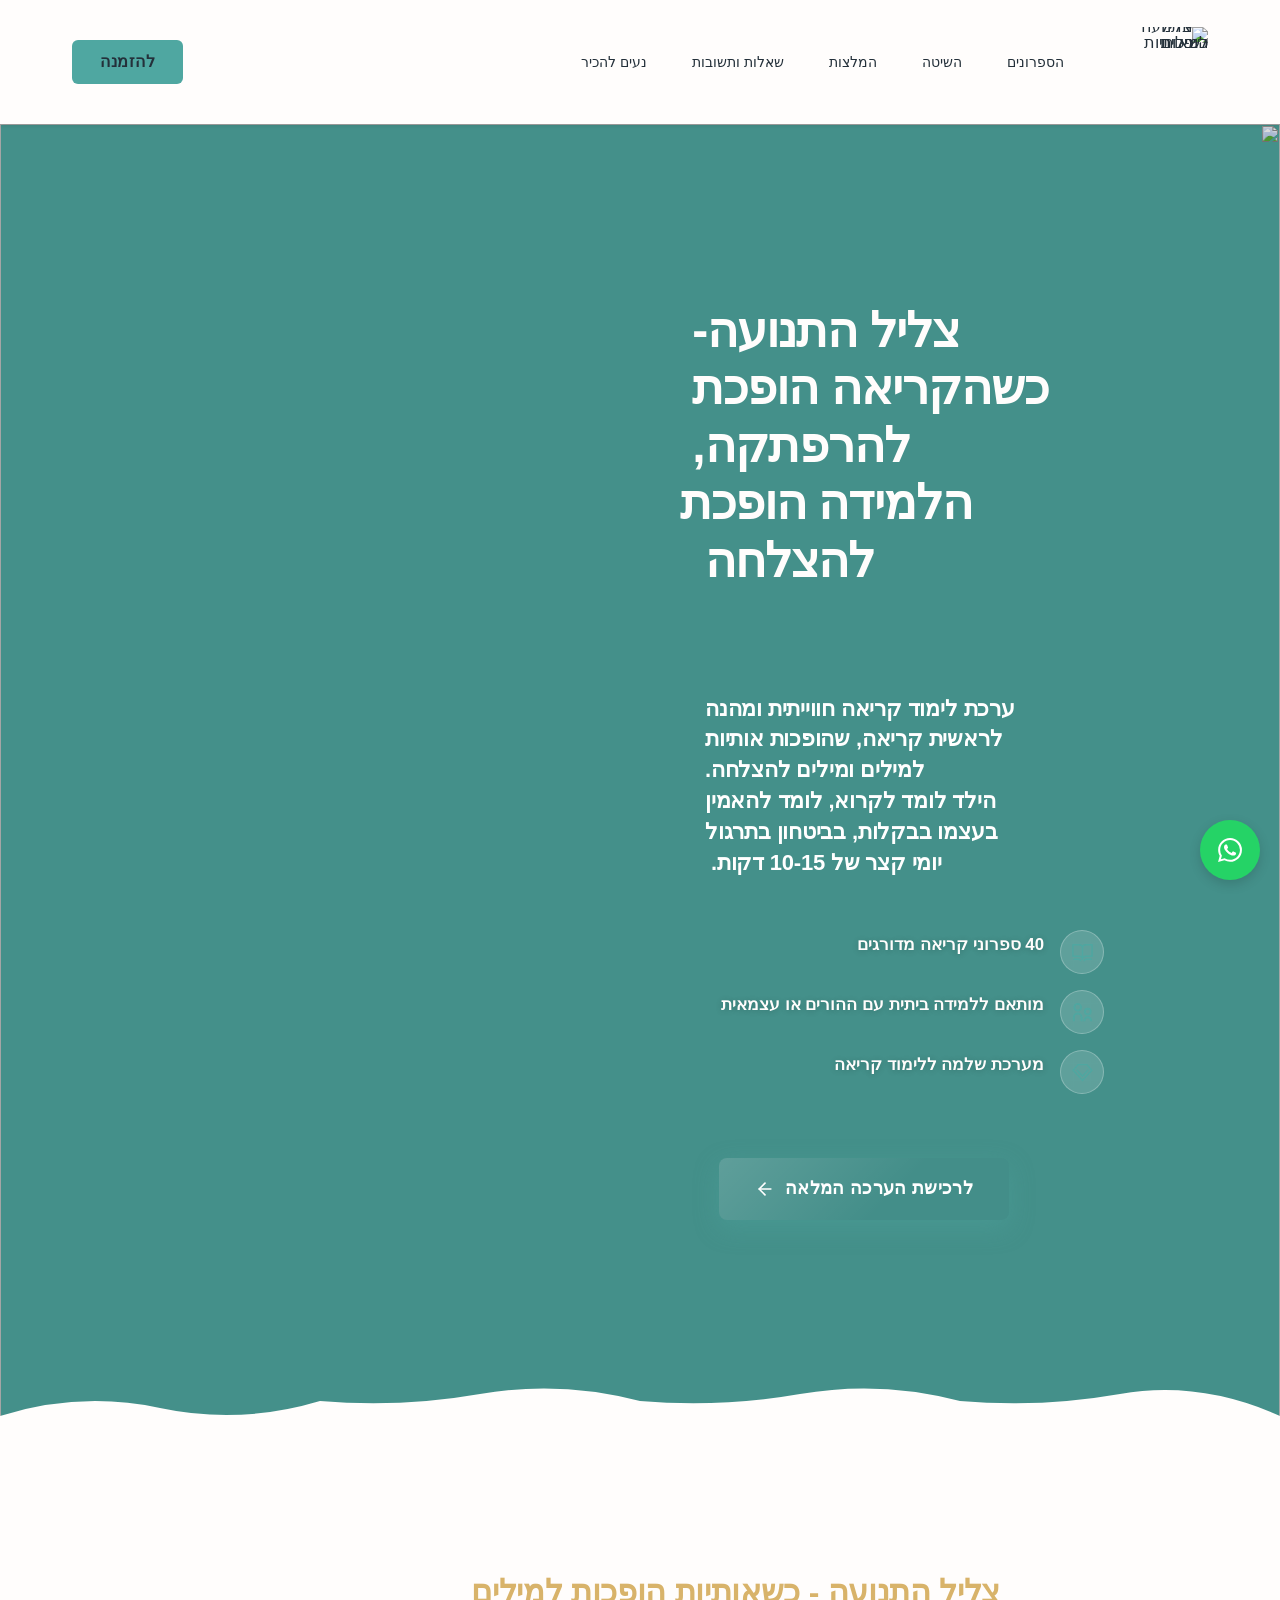
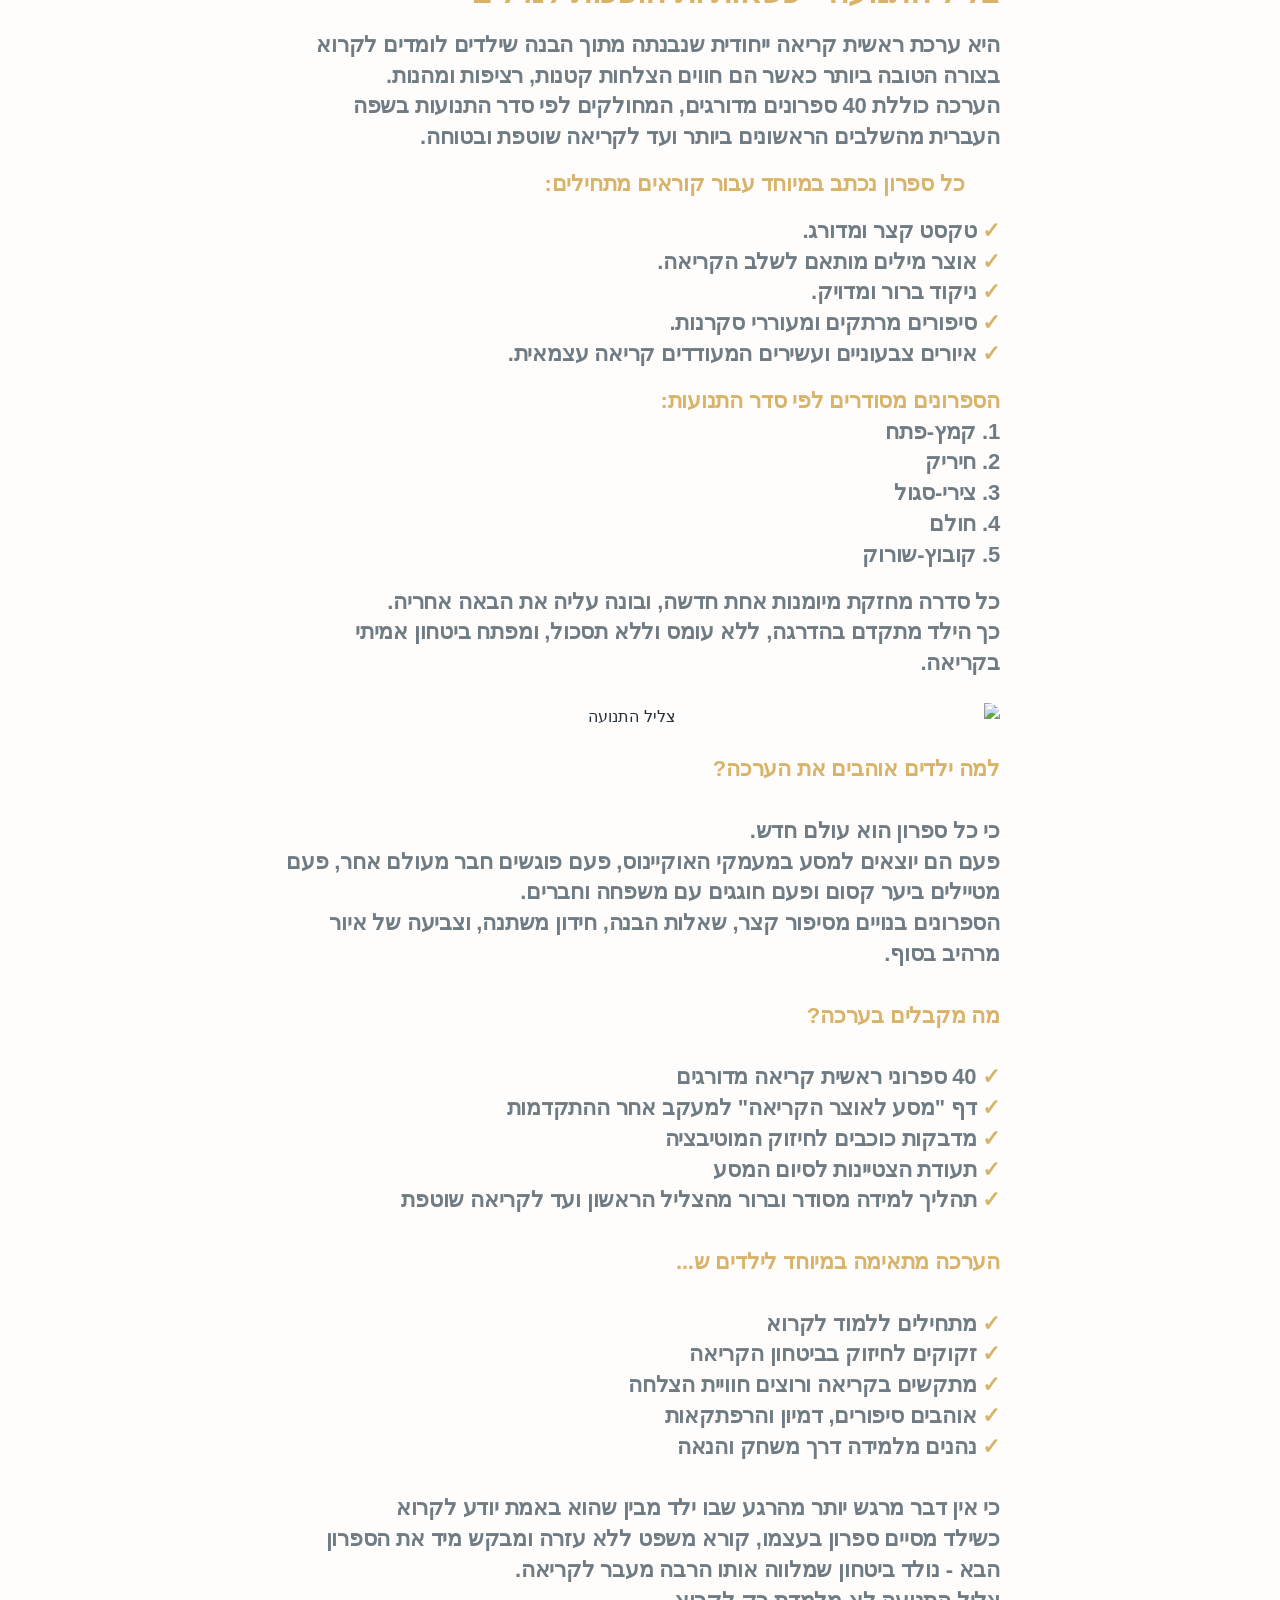
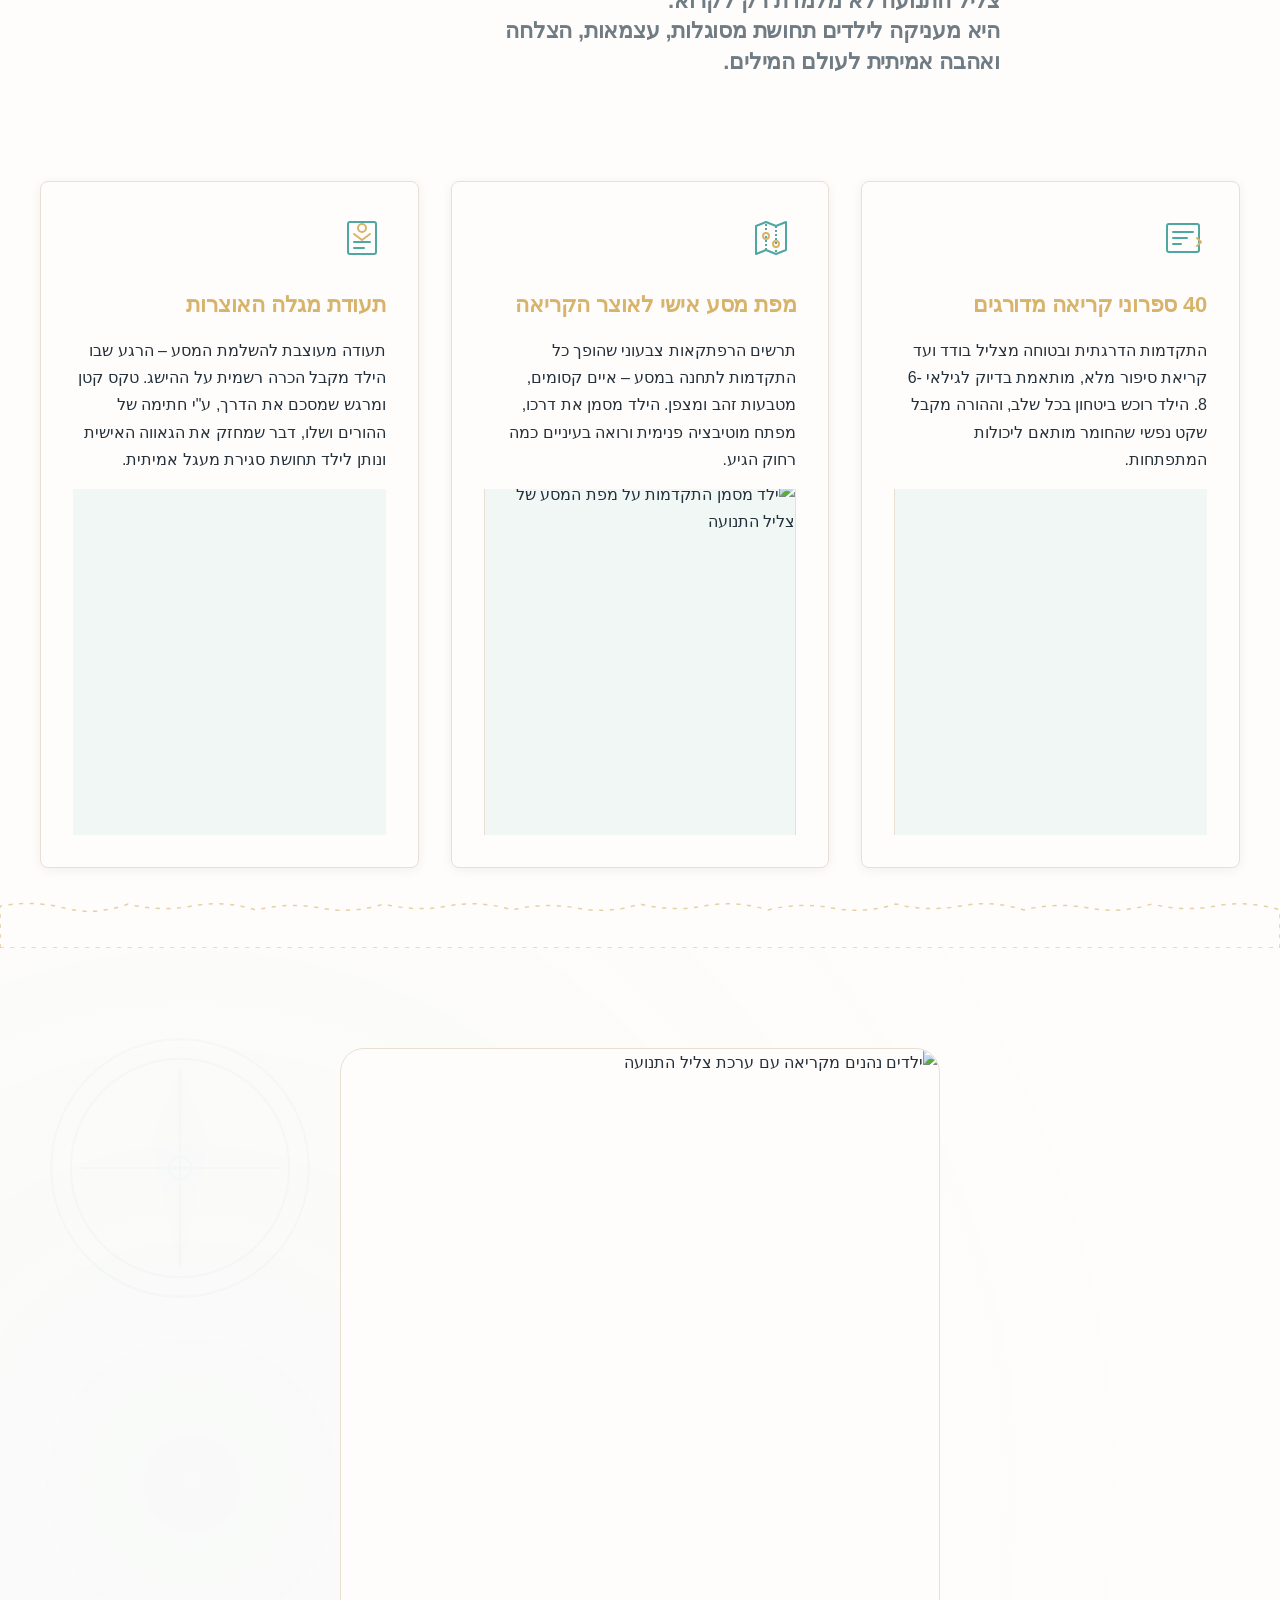
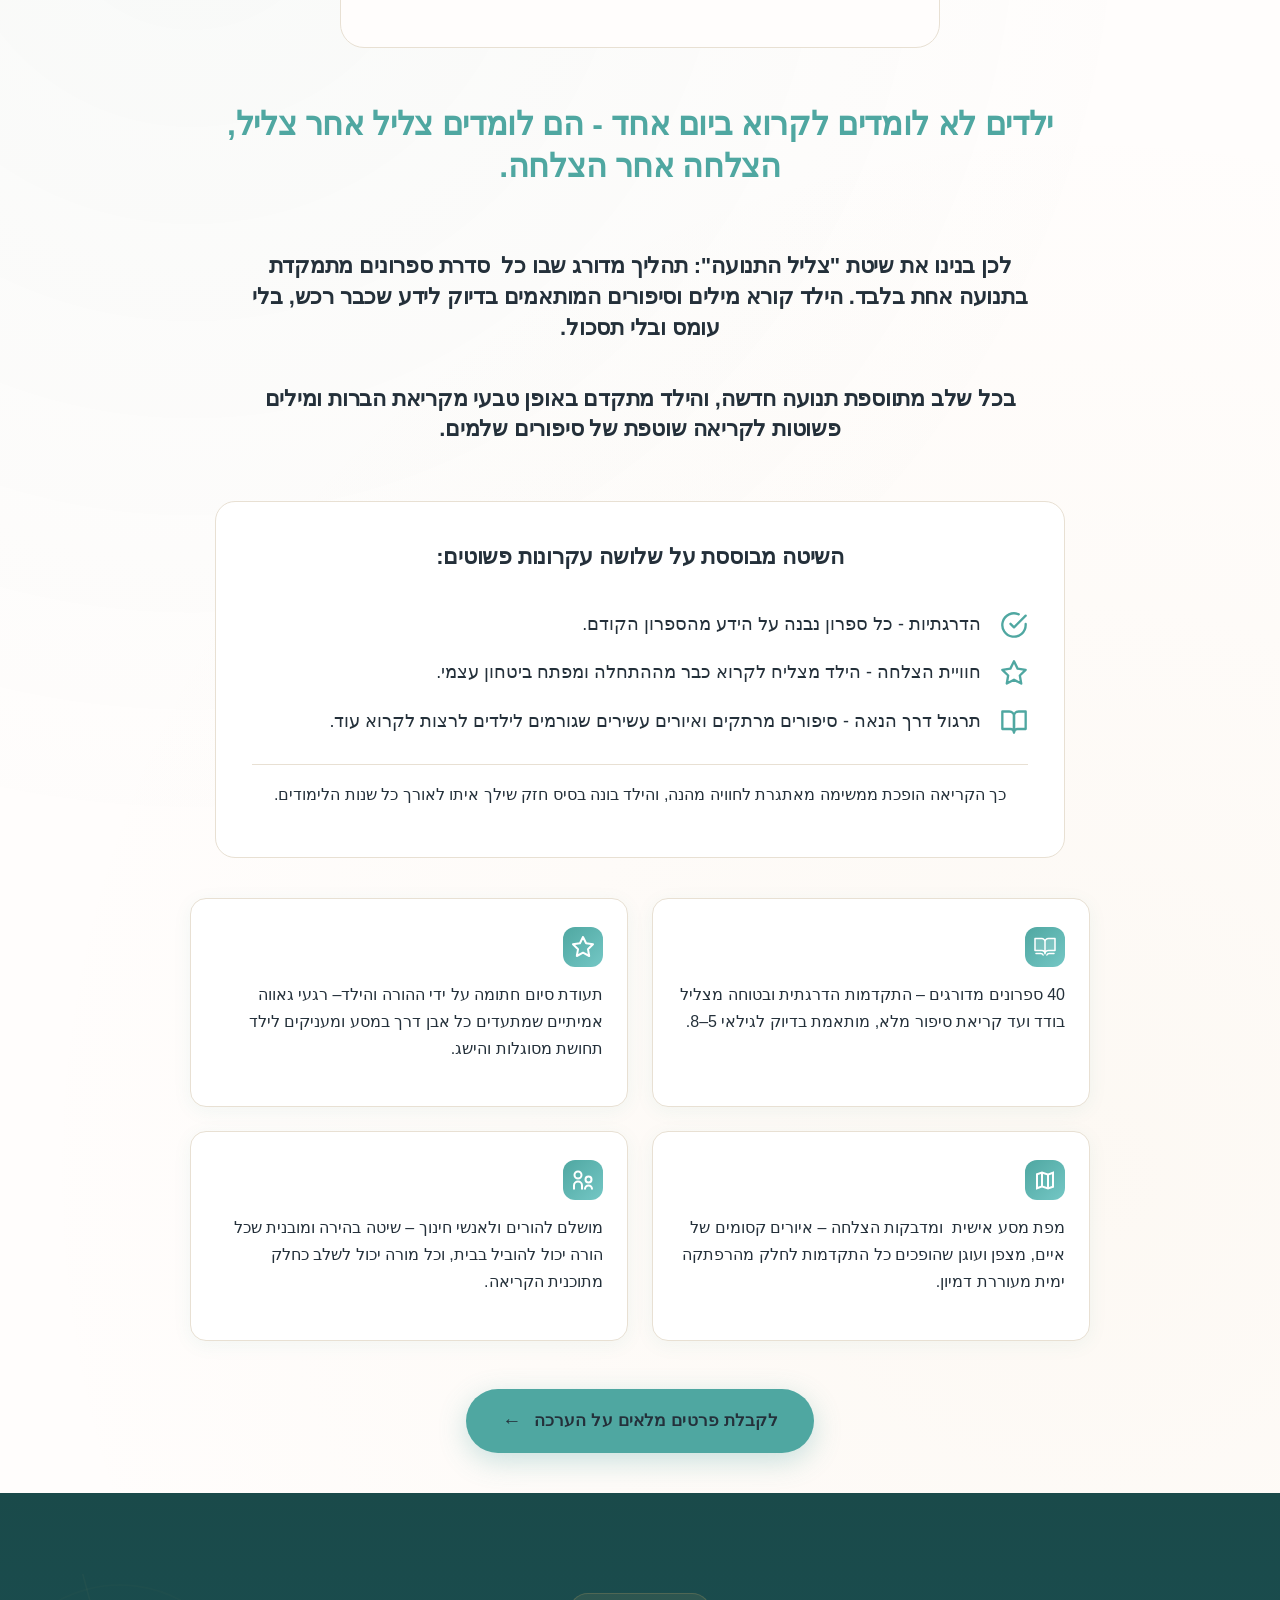
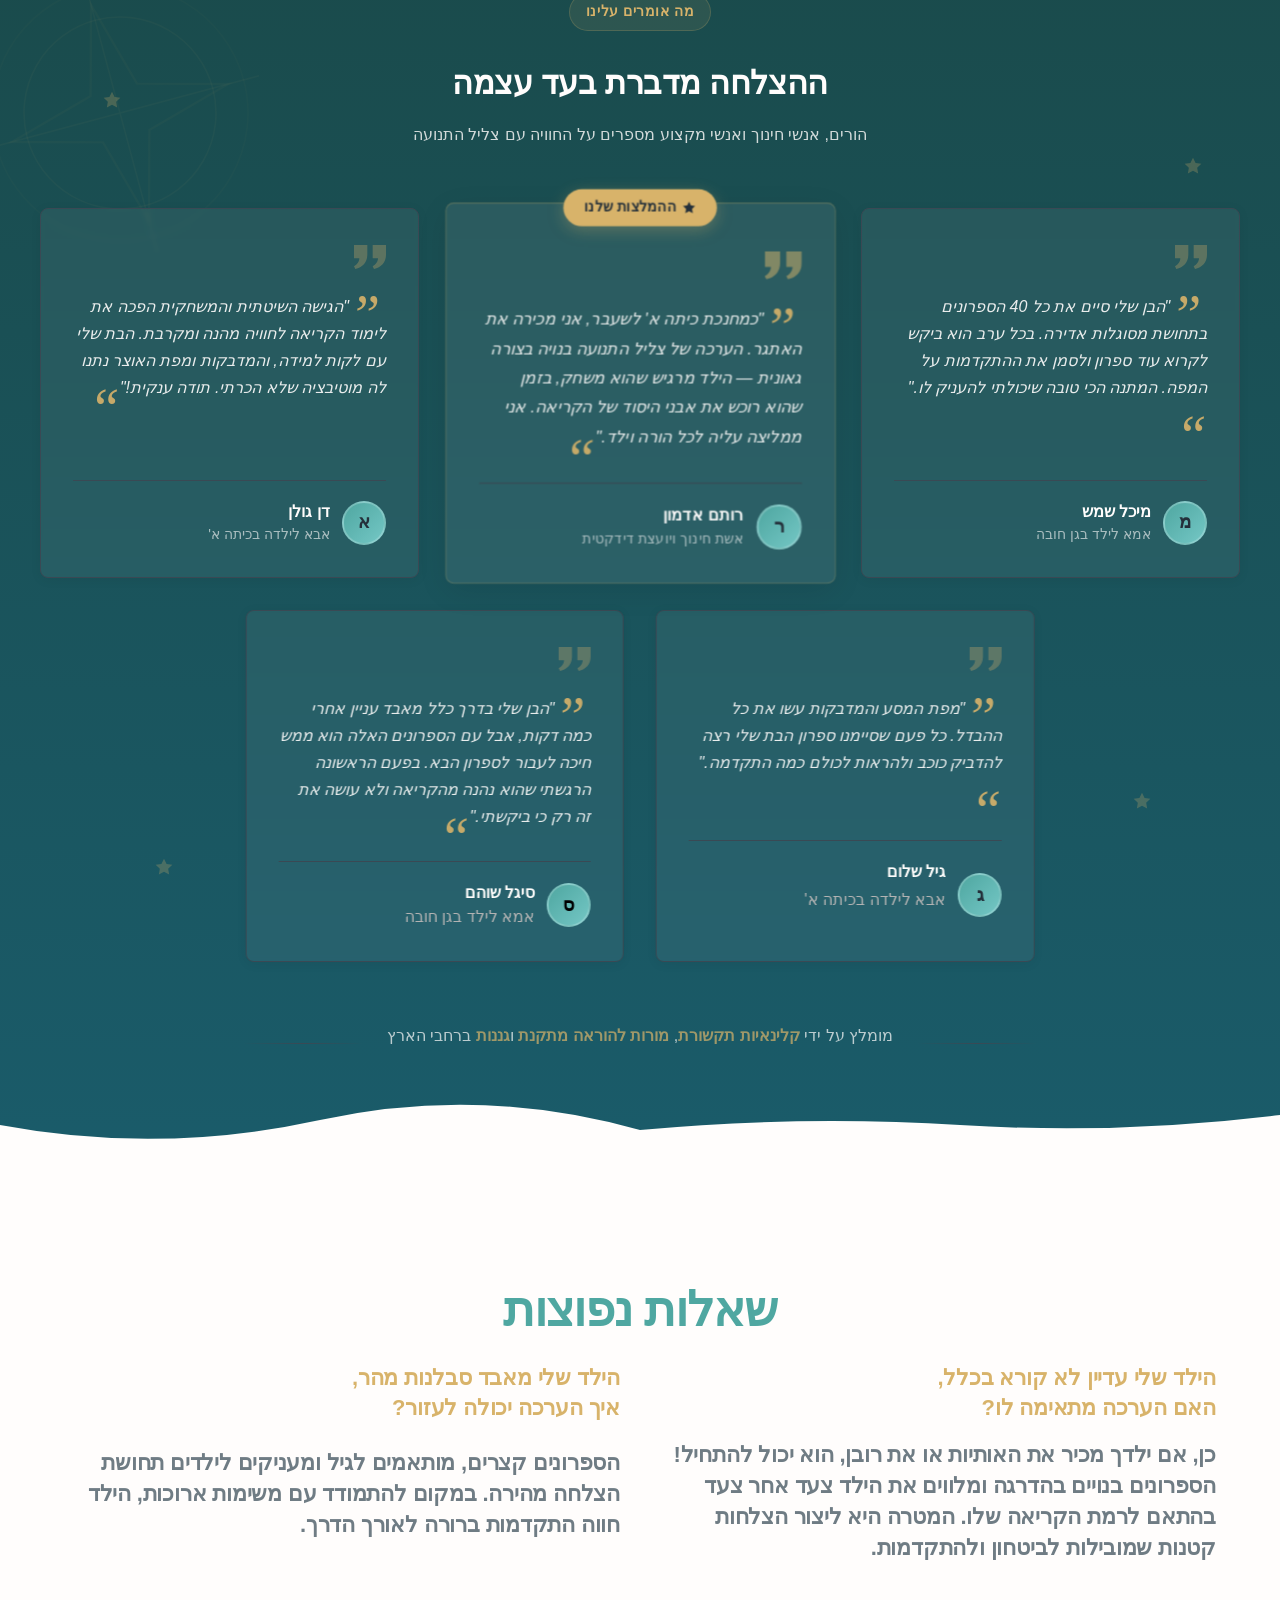
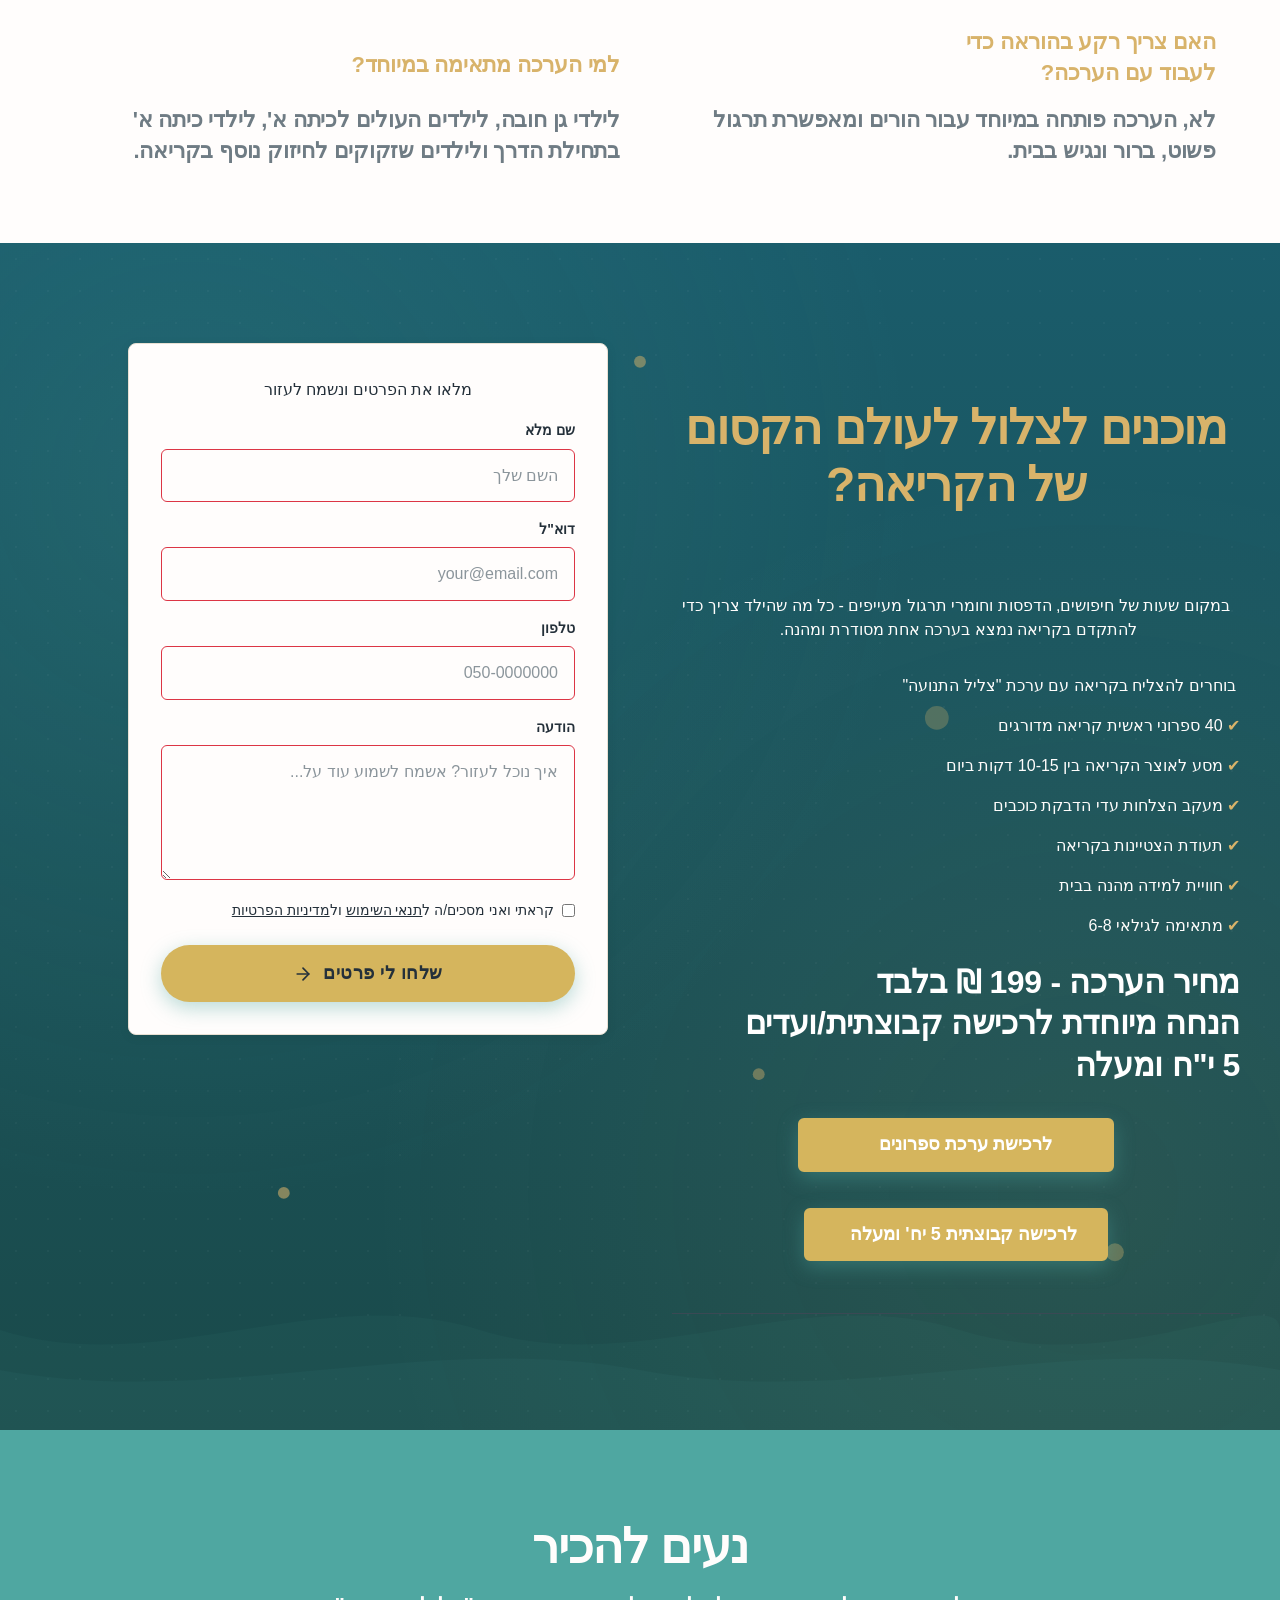
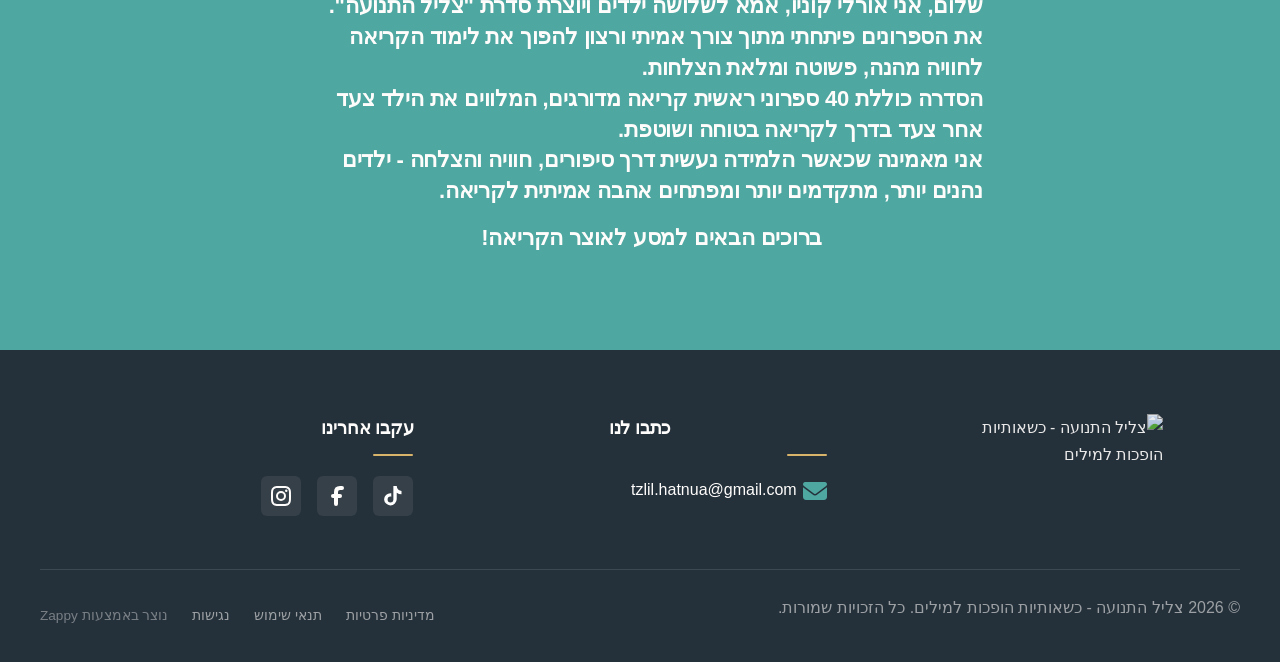
==== commit 6581e792: "Background sync: Progressive GitHub Sync" ====
--- a/public/index.html
+++ b/public/index.html
@@ -1,6 +1,6 @@
-<!doctype html><html dir="rtl" lang="he"><head><meta charset="UTF-8"><meta content="width=device-width,initial-scale=1" name="viewport"><meta content="index, follow" name="robots"><title>גלו את ערכת הקריאה המושלמת לילדים — צליל התנועה - כשאותיות הופכות למילים</title><meta content="הפכו את לימוד הקריאה להרפתקה קסומה עם ערכה חינוכית ייחודית מבית צליל התנועה. 40 חוברות, מפת אוצר ומדבקות הצלחה מחכים לכם. התחילו עוד היום!" name="description"><meta content="עזרים חינוכיים לילדים, ערכת לימוד קריאה, צליל התנועה, ציוד חינוכי לגיל הרך, לימוד אותיות" name="keywords"><link href="/assets/favicon.ico" rel="icon" type="image/x-icon"><link href="/assets/favicon-16x16.png" rel="icon" type="image/png" sizes="16x16"><link href="/assets/favicon-32x32.png" rel="icon" type="image/png" sizes="32x32"><link href="/assets/favicon-48x48.png" rel="icon" type="image/png" sizes="48x48"><link href="/assets/favicon-192x192.png" rel="icon" type="image/png" sizes="192x192"><link href="/assets/favicon-512x512.png" rel="icon" type="image/png" sizes="512x512"><link href="/assets/apple-touch-icon.png" rel="apple-touch-icon"><script>!function(){"use strict";var t="779d5071-7fef-49da-b464-8b1de8730eb1",e="https://api.zappy5.com/api/analytics/track",a=18e5,n=2592e6,o=!0,i=!0,r=!0;var s=function(){var e="zappy_visitor_"+t,a=null;try{if(a=localStorage.getItem(e)){var o=JSON.parse(a),i=Date.now();if(i-o.created<n)return o.lastSeen=i,localStorage.setItem(e,JSON.stringify(o)),o.id}}catch(t){console.warn("Zappy Analytics: LocalStorage not available")}var r="zv_"+Date.now()+"_"+Math.random().toString(36).substr(2,9);try{localStorage.setItem(e,JSON.stringify({id:r,created:Date.now(),lastSeen:Date.now()}))}catch(t){}return r}(),c=function(){var e="zappy_session_"+t,n=null;try{if(n=sessionStorage.getItem(e)){var o=JSON.parse(n),i=Date.now();if(i-o.timestamp<a)return o.timestamp=i,sessionStorage.setItem(e,JSON.stringify(o)),o.id}}catch(t){console.warn("Zappy Analytics: SessionStorage not available")}var r="zs_"+Date.now()+"_"+Math.random().toString(36).substr(2,9);try{sessionStorage.setItem(e,JSON.stringify({id:r,timestamp:Date.now()}))}catch(t){}return r}();function l(a,n){n=n||{};var o={website_id:t,event_type:a,page_path:window.location.pathname,referrer:document.referrer||"direct",visitor_id:s,session_id:c,metadata:n};if(navigator.sendBeacon){var i=new Blob([JSON.stringify(o)],{type:"application/json"});navigator.sendBeacon(e,i)}else fetch(e,{method:"POST",headers:{"Content-Type":"application/json"},body:JSON.stringify(o),keepalive:!0}).catch(function(t){console.warn("Zappy Analytics: Failed to track event",t)})}o&&l("pageview",{title:document.title,url:window.location.href}),i&&document.addEventListener("click",function(t){var e=t.target;if("BUTTON"===e.tagName||e.closest("button")){var a="BUTTON"===e.tagName?e:e.closest("button");l("click",{element:"button",text:a.textContent.trim().substring(0,100),id:a.id||null,class:a.className||null})}else if("A"===e.tagName||e.closest("a")){var n="A"===e.tagName?e:e.closest("a");l("navigation",{element:"link",text:n.textContent.trim().substring(0,100),href:n.href,external:n.hostname!==window.location.hostname})}},!0),r&&document.addEventListener("submit",function(t){var e=t.target;l("form_submit",{form_id:e.id||null,form_name:e.name||null,form_action:e.action||null,form_method:e.method||"GET"})},!0);var d=Date.now();window.addEventListener("beforeunload",function(){l("page_unload",{time_on_page:Math.floor((Date.now()-d)/1e3),page_path:window.location.pathname})}),window.zappyAnalytics={track:l,getVisitorId:function(){return s},getSessionId:function(){return c}}}()</script><script>!function(){"use strict";if(!window.zappyFireMarketingEvent){var t={begin_checkout:"checkout_started",purchase:"checkout_complete",add_to_cart:"add_to_cart",view_product:"view_product"},e={whatsapp_click:{ga4:"contact",meta:"Contact",gtm:"whatsapp_click",ecom:!1},phone_click:{ga4:"contact",meta:"Contact",gtm:"phone_click",ecom:!1},contact_form_submitted:{ga4:"generate_lead",meta:"Lead",gtm:"contact_form_submitted",ecom:!1},checkout_started:{ga4:"begin_checkout",meta:"InitiateCheckout",gtm:"begin_checkout",ecom:!0},checkout_complete:{ga4:"purchase",meta:"Purchase",gtm:"purchase",ecom:!0},product_inquiry:{ga4:"generate_lead",meta:"Lead",gtm:"product_inquiry",ecom:!1},add_to_cart:{ga4:"add_to_cart",meta:"AddToCart",gtm:"add_to_cart",ecom:!0},view_product:{ga4:"view_item",meta:"ViewContent",gtm:"view_item",ecom:!0}};window.zappyFlushPendingMetaEvents=m;var r=0,n=setInterval(function(){r++,m();var t=0;try{t=(window.__zappyPendingMetaEvents||[]).length}catch(t){}(0===t&&"function"==typeof window.fbq||r>60)&&clearInterval(n)},500);window.zappyFireMarketingEvent=function(r,n,a){try{a=a||{};var d=t[r]||r,m=e[d];if(!m)return;(n=n||{}).pagePath||n.page_path||(n.pagePath=i());var s="",h=!1,f=!1;if("checkout_complete"===d&&(h=!(!(s=String(n.orderId||n.order_id||n.transaction_id||""))||!function(t){if(!t)return!1;try{return"1"===window.sessionStorage.getItem(u(t))}catch(t){return!1}}(s)),f=!(!s||!p(s)),h&&f))return;if(!a.skipFirstParty&&!h)try{window.zappyAnalytics&&"function"==typeof window.zappyAnalytics.track&&window.zappyAnalytics.track(d,n)}catch(t){}if(!h){try{if(window.dataLayer=window.dataLayer||[],m.ecom){var w=o(d,n),y={};w.transaction_id&&(y.transaction_id=w.transaction_id),null!=w.value&&(y.value=w.value),w.currency&&(y.currency=w.currency),w.items&&(y.items=w.items),window.dataLayer.push({event:m.gtm,ecommerce:y}),"checkout_complete"!==d&&"checkout_started"!==d||window.dataLayer.push({event:d,ecommerce:y})}else{var v={event:m.gtm};for(var g in n)Object.prototype.hasOwnProperty.call(n,g)&&(v[g]=n[g]);window.dataLayer.push(v)}}catch(t){}try{"function"==typeof window.gtag&&window.gtag("event",m.ga4,o(d,n))}catch(t){}s&&function(t){if(t)try{window.sessionStorage.setItem(u(t),"1")}catch(t){}}(s)}try{if(f);else{var k=function(t,e){for(var r=c(e=e||{}),n=parseFloat(null!=e.value?e.value:null!=e.total?e.total:0)||0,a=String(e.currency||"USD").toUpperCase(),i=[],o=0,u=0;u<r.length;u++)r[u].item_id&&i.push(r[u].item_id),o+=r[u].quantity||1;if("checkout_complete"===t)return{value:n,currency:a,content_ids:i.length?i:void 0,content_type:"product",num_items:o||void 0,order_id:String(e.order_id||e.orderId||e.transaction_id||e.orderNumber||"")||void 0};if("checkout_started"===t)return{value:n,currency:a,content_ids:i.length?i:void 0,content_type:"product",num_items:o||parseInt(null!=e.itemCount?e.itemCount:0,10)||void 0};if("add_to_cart"===t){var d=String(e.productId||e.product_id||i[0]||"");return{value:n||(r[0]?r[0].price*r[0].quantity:0),currency:a,content_ids:d?[d]:i.length?i:void 0,content_type:"product",content_name:e.productName||e.product_name||r[0]&&r[0].item_name,num_items:parseInt(null!=e.quantity?e.quantity:o||1,10)||1}}if("view_product"===t){var p=String(e.productId||e.product_id||i[0]||"");return{value:n||parseFloat(null!=e.price?e.price:0)||0,currency:a,content_ids:p?[p]:i.length?i:void 0,content_type:"product",content_name:e.productName||e.product_name||r[0]&&r[0].item_name}}return"whatsapp_click"===t||"phone_click"===t?{content_name:"whatsapp_click"===t?"WhatsApp":"Phone",content_category:"contact"}:"contact_form_submitted"===t||"product_inquiry"===t?{content_name:"product_inquiry"===t?"Product inquiry":"Contact form",content_category:e.productName||e.product_name||void 0}:e}(d,n);"function"==typeof window.fbq?(window.fbq("track",m.meta,k),s&&l(s)):function(t,e,r){var n=_();if(r)for(var a=0;a<n.length;a++)if(n[a]&&n[a].orderId===r&&n[a].eventName===t)return;n.push({eventName:t,params:e||{},orderId:r||null})}(m.meta,k,"checkout_complete"===d?s:null)}}catch(t){}}catch(t){}};var a=Object.create(null);document.addEventListener("click",function(t){try{var e=t.target;if(!e)return;var r=h(e,".whatsapp-float, a.whatsapp-float, [data-zappy-whatsapp]"),n=function(t){for(var e=t;e&&e!==document;){if("A"===e.tagName)return e;e=e.parentElement}return null}(e),a=n&&n.href||"";if(r||n&&function(t){if(!t)return!1;var e=String(t).toLowerCase();return-1!==e.indexOf("wa.me/")||-1!==e.indexOf("api.whatsapp.com")||-1!==e.indexOf("whatsapp.com/send")||0===e.indexOf("whatsapp:")}(a)){if(!s("wa:"+a)){var c=r?"float":"link";window.zappyFireMarketingEvent("whatsapp_click",{source:c,href:a||null,pagePath:i()})}return}var o=h(e,".phone-header-btn, .nav-phone-btn, .call-btn, [data-zappy-phone]"),u="";if(n&&n.href&&0===String(n.href).toLowerCase().indexOf("tel:")?u=n.href:o&&o.href&&0===String(o.href).toLowerCase().indexOf("tel:")&&(u=o.href),o||u){var d="";return u&&(d=String(u).replace(/^tel:/i,"").trim()),void(s("tel:"+(d||o&&o.id||"btn"))||window.zappyFireMarketingEvent("phone_click",{source:o?"button":"link",phone:d||null,href:u||null,pagePath:i()}))}}catch(t){}},!0)}function i(){try{if(window.ZAPPY_CONFIG&&window.ZAPPY_CONFIG.currentPagePath)return window.ZAPPY_CONFIG.currentPagePath}catch(t){}try{return window.location.pathname||"/"}catch(t){return"/"}}function c(t){var e=(t=t||{}).items||t.cartItems||t.cart_items||t.lineItems||[];Array.isArray(e)||(e=[]);for(var r=[],n=0;n<e.length;n++){var a=e[n];if(a&&"object"==typeof a){var i=String(a.item_id||a.productId||a.product_id||a.id||"").trim(),c=String(a.item_name||a.productName||a.product_name||a.name||"").trim(),o=parseFloat(null!=a.price?a.price:null!=a.unitPrice?a.unitPrice:0)||0,u=Math.max(1,parseInt(null!=a.quantity?a.quantity:null!=a.qty?a.qty:1,10)||1);(i||c)&&r.push({item_id:i||c,item_name:c||i,price:o,quantity:u})}}return r}function o(t,e){var r=c(e=e||{}),n=parseFloat(null!=e.value?e.value:null!=e.total?e.total:0)||0,a=String(e.currency||"USD").toUpperCase();if("checkout_complete"===t)return{transaction_id:String(e.transaction_id||e.orderId||e.order_id||e.orderNumber||"")||void 0,value:n,currency:a,items:r};if("checkout_started"===t)return{value:n,currency:a,items:r};if("add_to_cart"===t){var o=r.length?r:[{item_id:String(e.productId||e.product_id||""),item_name:String(e.productName||e.product_name||""),price:parseFloat(null!=e.value?e.value:null!=e.price?e.price:0)||0,quantity:parseInt(null!=e.quantity?e.quantity:1,10)||1}].filter(function(t){return t.item_id||t.item_name});return{value:n||(o[0]?o[0].price*o[0].quantity:0),currency:a,items:o}}if("view_product"===t){var u=r.length?r:[{item_id:String(e.productId||e.product_id||""),item_name:String(e.productName||e.product_name||""),price:parseFloat(null!=e.price?e.price:null!=e.value?e.value:0)||0,quantity:1}].filter(function(t){return t.item_id||t.item_name});return{currency:a,value:n||(u[0]?u[0].price:0),items:u}}return"whatsapp_click"===t||"phone_click"===t?{method:"whatsapp_click"===t?"whatsapp":"phone",page_path:e.pagePath||i()}:"contact_form_submitted"===t||"product_inquiry"===t?{page_path:e.pagePath||i()}:e}function u(t){return"zappy_purchase_fired_"+String(t||"")}function d(t){return"zappy_purchase_meta_fired_"+String(t||"")}function p(t){if(!t)return!1;try{return"1"===window.sessionStorage.getItem(d(t))}catch(t){return!1}}function l(t){if(t)try{window.sessionStorage.setItem(d(t),"1")}catch(t){}}function _(){try{return Array.isArray(window.__zappyPendingMetaEvents)||(window.__zappyPendingMetaEvents=[]),window.__zappyPendingMetaEvents}catch(t){return[]}}function m(){if("function"==typeof window.fbq){var t=_().slice();try{window.__zappyPendingMetaEvents=[]}catch(t){}for(var e=0;e<t.length;e++){var r=t[e];if(r&&r.eventName&&(!r.orderId||!p(r.orderId)))try{window.fbq("track",r.eventName,r.params||{}),r.orderId&&l(r.orderId)}catch(t){}}}}function s(t){var e=Date.now();return!!(a[t]&&e-a[t]<800)||(a[t]=e,!1)}function h(t,e){return t&&t.closest?t.closest(e):null}}()</script><meta content="גלו את ערכת הקריאה המושלמת לילדים — צליל התנועה - כשאותיות הופכות למילים" property="og:title"><meta content="הפכו את לימוד הקריאה להרפתקה קסומה עם ערכה חינוכית ייחודית מבית צליל התנועה. 40 חוברות, מפת אוצר ומדבקות הצלחה מחכים לכם." property="og:description"><meta content="summary_large_image" name="twitter:card"><meta content="גלו את ערכת הקריאה המושלמת לילדים — צליל התנועה - כשאותיות הופכות למילים" name="twitter:title"><meta content="הפכו את לימוד הקריאה להרפתקה קסומה עם ערכה חינוכית ייחודית מבית צליל התנועה. 40 חוברות, מפת אוצר ומדבקות הצלחה מחכים לכם." name="twitter:description"><script type="application/ld+json">{"@context":"https://schema.org","@graph":[{"@type":"Organization","@id":"https://tzlil-hatnua.co.il#organization","name":"צליל התנועה - כשאותיות הופכות למילים","url":"https://tzlil-hatnua.co.il","description":"Tzlil HaTnua ('The Vowel Sound') is an Israeli educational brand offering a complete, adventure-themed reading learning kit for children aged 5–7. The brand transforms the process of learning to read into a joyful, empowering journey — combining 40 graded reading booklets, a treasure-map journey chart, success stickers, and a graduation certificate. The visual identity draws on a magical nautical adventure world with motifs like enchanted islands, treasure maps, anchors, compasses, stars, waves, and gold coins — executed in a clean, elegant, minimalist style using soft teal, turquoise, white, sand, and light gold. The brand speaks to parents who want to confidently guide their child's reading journey at home, emphasizing warmth, trust, professional methodology, and genuine moments of success.","contactPoint":[{"@type":"ContactPoint","contactType":"customer service","email":"tzlil.hatnua@gmail.com"}]},{"@type":"WebSite","@id":"https://tzlil-hatnua.co.il#website","url":"https://tzlil-hatnua.co.il","name":"צליל התנועה - כשאותיות הופכות למילים","publisher":{"@id":"https://tzlil-hatnua.co.il#organization"}},{"@type":"ContactPage","@id":"https://tzlil-hatnua.co.il#contactpage","url":"https://tzlil-hatnua.co.il","name":"גלו את ערכת הקריאה המושלמת לילדים — צליל התנועה - כשאותיות הופכות למילים","mainEntity":{"@id":"https://tzlil-hatnua.co.il#organization"},"potentialAction":{"@type":"CommunicateAction","target":{"@type":"EntryPoint","urlTemplate":"https://tzlil-hatnua.co.il/api/email/contact-form","actionPlatform":["http/method=POST"],"contentType":"application/json"},"instrument":[{"@type":"PropertyValue","name":"name","propertyID":"text","valueRequired":true,"description":"השם שלך"},{"@type":"PropertyValue","name":"email","propertyID":"email","valueRequired":true,"description":"your@email.com"},{"@type":"PropertyValue","name":"phone","propertyID":"tel","valueRequired":true,"description":"050-0000000"},{"@type":"PropertyValue","name":"message","propertyID":"textarea","valueRequired":true,"description":"איך נוכל לעזור? אשמח לשמוע עוד על..."},{"@type":"PropertyValue","name":"privacy_consent","propertyID":"checkbox","valueRequired":true}]}}]}</script><meta content="https://tzlil-hatnua.co.il" property="og:url"><meta content="website" property="og:type"><meta content="he_IL" property="og:locale"><meta content="1200" property="og:image:width"><meta content="600" property="og:image:height"><meta content="צליל התנועה - ערכת לימוד קריאה חווייתית לילדים" property="og:image:alt"><style>.skip-link{position:absolute;top:0;left:0;transform:translateY(-200%);padding:12px 18px;background:var(--bg-dark,#1a1a1a);color:var(--text-light,#fff);font-weight:600;border-radius:0 0 8px 0;z-index:10000}.skip-link:focus{transform:none;outline:2px solid var(--ring,#fff);outline-offset:2px}:focus-visible{outline:2px solid var(--ring,currentColor);outline-offset:3px}</style><link href="/assets/favicon.ico" rel="icon" type="image/x-icon"><link href="/assets/favicon-16x16.png" rel="icon" type="image/png" sizes="16x16"><link href="/assets/favicon-32x32.png" rel="icon" type="image/png" sizes="32x32"><link href="/assets/favicon-48x48.png" rel="icon" type="image/png" sizes="48x48"><link href="/assets/favicon-192x192.png" rel="icon" type="image/png" sizes="192x192"><link href="/assets/favicon-512x512.png" rel="icon" type="image/png" sizes="512x512"><link href="/assets/apple-touch-icon.png" rel="apple-touch-icon"><link href="https://cdn.jsdelivr.net/npm/vanilla-cookieconsent@3/dist/cookieconsent.css" rel="stylesheet"><style data-zappy-section-v2-css="true">.index-showcase-section{position:relative;background-color:var(--bg-light);background-image:radial-gradient(circle at 15% 25%,rgba(79,167,161,.04) 0,transparent 50%),radial-gradient(circle at 85% 85%,rgba(216,179,106,.06) 0,transparent 50%);color:var(--text-dark);padding:120px 16px 80px;overflow:visible;direction:rtl;text-align:right}.index-showcase-section .showcase-container{max-width:1000px;margin:0 auto;display:flex;flex-direction:column;align-items:center;gap:48px;position:relative;z-index:2}.index-showcase-section .showcase-image-wrapper{width:100%;max-width:900px;border-radius:24px;overflow:hidden;box-shadow:var(--shadow-soft);background:var(--bg-light);border:1px solid var(--border-light);transition:transform .4s ease,box-shadow .4s ease}.index-showcase-section .showcase-image-wrapper:hover{transform:translateY(-4px);box-shadow:var(--shadow-medium)}.index-showcase-section .showcase-image-wrapper img{width:100%;height:auto;display:block;object-fit:cover}.index-showcase-section .showcase-image-top{max-height:none;max-width:900px;margin-left:auto;margin-right:auto;align-self:center;width:100%}.index-showcase-section .showcase-image-bottom{max-height:600px;margin-top:16px}.index-showcase-section .showcase-content{width:100%;display:flex;flex-direction:column;gap:40px;padding:0 8px}.index-showcase-section .showcase-headline{font-family:Heebo,Assistant,sans-serif;font-size:2.5rem;font-weight:700;line-height:1.3;color:var(--text-dark);text-align:center;max-width:850px;margin:0 auto;letter-spacing:-.01em}.index-showcase-section .showcase-description{display:flex;flex-direction:column;gap:16px;max-width:800px;margin:0 auto;text-align:center}.index-showcase-section .showcase-description h3{font-family:Assistant,Heebo,sans-serif;font-size:1.5rem;font-weight:600;line-height:1.6;color:var(--text-dark)}.index-showcase-section .showcase-description p{font-size:1.06rem;line-height:1.75;color:var(--text-muted)}.index-showcase-section .showcase-principles{background:#fff;border-radius:20px;padding:32px 36px;box-shadow:var(--shadow-soft);border:1px solid var(--border-light);display:flex;flex-direction:column;gap:20px;max-width:850px;margin:0 auto;width:100%}.index-showcase-section .principles-title{font-family:Assistant,Heebo,sans-serif;font-size:1.3rem;font-weight:700;color:var(--text-dark);text-align:center;margin-bottom:4px}.index-showcase-section .principles-list{list-style:none;padding:0;margin:0;display:flex;flex-direction:column;gap:18px}.index-showcase-section .principle-item{display:flex;flex-direction:row;align-items:flex-start;gap:14px;font-size:1.12rem;line-height:1.7;color:var(--text-dark);text-align:right}.index-showcase-section .principle-icon{flex-shrink:0;width:28px;height:28px;color:var(--primary);margin-top:2px}.index-showcase-section .principle-icon svg{display:block;width:100%;height:100%}.index-showcase-section .principles-summary{font-size:1.06rem;line-height:1.75;color:var(--text-muted);text-align:center;margin-top:8px;padding-top:16px;border-top:1px solid var(--border-light)}.index-showcase-section .showcase-highlights{display:grid;grid-template-columns:repeat(2,1fr);gap:24px;max-width:900px;margin:0 auto;width:100%}.index-showcase-section .highlight-card{background:#fff;border-radius:16px;padding:28px 24px;box-shadow:0 4px 20px rgba(42,140,122,.06);border:1px solid var(--border-light);display:flex;flex-direction:column;gap:14px;text-align:right;transition:transform .3s ease,box-shadow .3s ease;min-width:240px}.index-showcase-section .highlight-card:hover{transform:translateY(-3px);box-shadow:var(--shadow-medium)}.index-showcase-section .highlight-icon{width:40px;height:40px;border-radius:12px;background:linear-gradient(135deg,var(--primary) 0,var(--secondary) 100%);color:#fff;display:flex;align-items:center;justify-content:center;padding:8px;flex-shrink:0}.index-showcase-section .highlight-icon svg{width:100%;height:100%;display:block}.index-showcase-section .highlight-card p{font-size:1.06rem;line-height:1.7;color:var(--text-dark);margin:0}.index-showcase-section .showcase-cta{display:flex;justify-content:center;margin-top:8px}.index-showcase-section .showcase-link{display:inline-flex;align-items:center;gap:8px;background:var(--primary);color:#fff;font-family:Assistant,Heebo,sans-serif;font-weight:700;font-size:1.05rem;text-decoration:none;padding:16px 36px;border-radius:100px;box-shadow:0 8px 28px rgba(79,167,161,.3);transition:background .3s ease,transform .2s ease,box-shadow .3s ease;letter-spacing:.01em}.index-showcase-section .showcase-link:hover{background:#3d8a85;transform:translateY(-2px);box-shadow:0 14px 36px rgba(79,167,161,.4)}.index-showcase-section .showcase-link::after{content:"←";font-size:1.2rem;margin-right:4px;transition:transform .2s ease}.index-showcase-section .showcase-link:hover::after{transform:translateX(-4px)}.index-showcase-section .showcase-decor-compass{position:absolute;top:80px;left:40px;width:280px;height:280px;color:var(--primary);pointer-events:none;z-index:0;opacity:.7}.index-showcase-section .showcase-decor-compass svg{width:100%;height:100%;display:block}@media (max-width:768px){.index-showcase-section{padding:100px 16px 60px}.index-showcase-section .showcase-container{gap:32px}.index-showcase-section .showcase-headline{font-size:1.8rem;line-height:1.35;padding:0}.index-showcase-section .showcase-description h3{font-size:1.2rem}.index-showcase-section .showcase-principles{padding:24px 20px}.index-showcase-section .principles-title{font-size:1.15rem}.index-showcase-section .principle-item{font-size:1rem}.index-showcase-section .showcase-highlights{grid-template-columns:1fr!important;gap:16px}.index-showcase-section .highlight-card{padding:22px 20px}.index-showcase-section .showcase-link{width:100%;justify-content:center;padding:16px 24px;font-size:1rem}.index-showcase-section .showcase-decor-compass{top:40px;left:10px;width:160px;height:160px;opacity:.5}.index-showcase-section .showcase-image-wrapper{border-radius:18px}.index-showcase-section .showcase-content{padding:0}}@media (min-width:769px) and (max-width:1024px){.index-showcase-section .showcase-headline{font-size:2.2rem}.index-showcase-section .showcase-highlights{gap:20px}.index-showcase-section .highlight-card{padding:24px 20px}}</style><style data-zappy-section-v2-css="true">.index-hero-section{position:relative;width:100%;min-height:100vh;display:flex;align-items:center;justify-content:center;overflow:hidden;background-color:#1a4a4a;padding:120px 32px 180px;direction:rtl;text-align:right;color:var(--text-light)}.index-hero-section .hero-bg-image{position:absolute;inset:0;width:100%;height:100%;z-index:0;background-size:cover;background-position:center 30%;background-repeat:no-repeat}.index-hero-section .hero-scrim{position:absolute;inset:0;z-index:1;pointer-events:none;background:linear-gradient(135deg,rgba(26,74,74,.65) 0,rgba(26,74,74,.3) 50%,rgba(26,74,74,.15) 100%)}.index-hero-section .hero-content{position:relative;z-index:10;max-width:800px;width:100%;margin-inline-start:auto;margin-inline-end:0;display:flex;flex-direction:column;align-items:flex-start;gap:28px}.index-hero-section .hero-label{display:inline-flex;align-items:center;gap:10px;background:rgba(255,255,255,.15);backdrop-filter:blur(8px);-webkit-backdrop-filter:blur(8px);padding:8px 20px;border-radius:100px;border:1px solid rgba(255,255,255,.2);margin-bottom:4px}.index-hero-section .hero-label-icon{color:var(--accent);display:flex;align-items:center;justify-content:center}.index-hero-section .hero-label-text{font-size:.85rem;font-weight:600;letter-spacing:.04em;color:var(--text-light);opacity:.9;text-transform:uppercase}.index-hero-section .hero-headline{font-family:Heebo,Assistant,sans-serif;font-size:3rem;font-weight:800;line-height:1.2;letter-spacing:-.02em;color:var(--text-light);margin:0;max-width:700px}.index-hero-section .hero-subtitle{font-family:Assistant,Heebo,sans-serif;font-size:1.25rem;font-weight:500;line-height:1.6;color:var(--text-light);margin:0;text-shadow:0 2px 8px rgba(0,0,0,.25);max-width:650px;opacity:.95}.index-hero-section .hero-features{display:flex;flex-direction:column;gap:16px;margin-top:8px;width:100%;max-width:480px}.index-hero-section .hero-feature-item{display:flex;align-items:center;gap:16px;color:var(--text-light);text-shadow:0 1px 6px rgba(0,0,0,.2)}.index-hero-section .feature-icon-circle{display:flex;align-items:center;justify-content:center;width:44px;height:44px;border-radius:50%;background:rgba(255,255,255,.15);backdrop-filter:blur(6px);-webkit-backdrop-filter:blur(6px);border:1px solid rgba(255,255,255,.25);color:var(--accent);flex-shrink:0;transition:all .35s cubic-bezier(.4, 0, .2, 1)}.index-hero-section .hero-feature-item:hover .feature-icon-circle{background:rgba(216,179,106,.25);border-color:var(--accent);color:#fff;transform:scale(1.05);box-shadow:0 0 20px rgba(216,179,106,.3)}.index-hero-section .feature-text{font-size:1.05rem;font-weight:600;color:var(--text-light);line-height:1.4}.index-hero-section .hero-actions{margin-top:12px;display:flex;gap:16px;flex-wrap:wrap}.index-hero-section .btn-primary{background:var(--primary);color:#fff;padding:16px 36px;border-radius:8px;border:none;font-weight:700;font-size:1.1rem;display:inline-flex;align-items:center;gap:10px;cursor:pointer;text-decoration:none;transition:all .35s cubic-bezier(.4, 0, .2, 1);box-shadow:0 8px 24px rgba(79,167,161,.35);letter-spacing:.02em;position:relative;overflow:hidden}.index-hero-section .btn-primary::after{content:'';position:absolute;top:0;left:0;width:100%;height:100%;background:linear-gradient(135deg,rgba(255,255,255,.15) 0,transparent 60%);pointer-events:none}.index-hero-section .btn-primary:hover{background:#438e89;transform:translateY(-3px);box-shadow:0 16px 36px rgba(79,167,161,.5)}.index-hero-section .btn-primary svg{transition:transform .3s ease}.index-hero-section .btn-primary:hover svg{transform:translateX(-4px)}.index-hero-section .hero-wave-divider{position:absolute;bottom:0;left:0;width:100%;height:120px;z-index:15;pointer-events:none;line-height:0}.index-hero-section .hero-wave-divider svg{display:block;width:100%;height:100%}@media (max-width:768px){.index-hero-section{padding:120px 20px 140px;min-height:auto;justify-content:flex-start;text-align:right}.index-hero-section .hero-content{max-width:100%;margin:0;align-items:flex-start;gap:22px}.index-hero-section .hero-headline{font-size:2.2rem;max-width:100%;line-height:1.25}.index-hero-section .hero-subtitle{font-size:1.1rem;max-width:100%;line-height:1.6}.index-hero-section .hero-features{max-width:100%;gap:14px}.index-hero-section .feature-text{font-size:.95rem}.index-hero-section .btn-primary{padding:14px 28px;font-size:1rem;width:100%;justify-content:center}.index-hero-section .hero-wave-divider{height:80px}.index-hero-section .hero-actions{width:100%}}.hero .hero-title,.hero h1,.hero-section h1,.hero-title,[class*=hero-] h1,[class~=hero] h1{font-size:48px!important;line-height:1.2!important}@media (max-width:1024px){.hero .hero-title,.hero h1,.hero-section h1,.hero-title,[class*=hero-] h1,[class~=hero] h1{font-size:36px!important}}@media (max-width:768px){.hero .hero-title,.hero h1,.hero-section h1,.hero-title,[class*=hero-] h1,[class~=hero] h1{font-size:28px!important}}</style><script>function gtag(){dataLayer.push(arguments)}window.dataLayer=window.dataLayer||[],gtag("consent","default",{ad_storage:"denied",ad_user_data:"denied",ad_personalization:"denied",analytics_storage:"denied",wait_for_update:500})</script><script>!function(e,t,a,n){e[n]=e[n]||[],e[n].push({"gtm.start":(new Date).getTime(),event:"gtm.js"});var g=t.getElementsByTagName(a)[0],m=t.createElement(a);m.async=!0,m.src="https://www.googletagmanager.com/gtm.js?id=GTM-P64HN5CC",g.parentNode.insertBefore(m,g)}(window,document,"script","dataLayer")</script><style id="zappy-critical-above-fold-css">html{box-sizing:border-box;-webkit-text-size-adjust:100%}*,::after,::before{box-sizing:inherit}body{margin:0;min-width:320px;overflow-x:clip}img,svg,video{max-width:100%;height:auto}main{display:block}.container{width:min(100% - 32px,1200px);margin-inline:auto}.navbar,header .navbar,header[role=banner],nav.navbar{position:relative;z-index:1000;width:100%}.nav-container,.navbar .container{display:flex;align-items:center;justify-content:space-between;min-height:64px}.logo,.logo-link img{display:block;width:35px;height:35px;object-fit:contain}#navMenu,.nav-menu{list-style:none;margin:0;padding:0}#navMenu a,.nav-menu a,.navbar .nav-links a,.navbar a{color:inherit;text-decoration:none}#navMenu .sub-menu,.nav-menu .sub-menu,.navbar .sub-menu{display:none}.fa,.fa-brands,.fa-regular,.fa-solid,.fab,.far,.fas{display:inline-block;min-width:1em;text-align:center}html:not(#zappy-noop) .navbar:has(.nav-ecommerce-icons)>.phone-header-btn,html:not(#zappy-noop)[data-zappy-site-type=ecommerce] .phone-header-btn{display:none!important;visibility:hidden!important;width:0!important;height:0!important;pointer-events:none!important}.zappy-preview-empty-store-cta{display:none!important;visibility:hidden!important;height:0!important;max-height:0!important;overflow:hidden!important;margin:0!important;padding:0!important;border:0!important;box-shadow:none!important}.zappy-catalog-menu{background:var(--surface-color,var(--surface,linear-gradient(135deg,#f8f9fa 0,#fff 100%)));border-bottom:1px solid var(--border-color,#e5e7eb);padding:0;position:sticky;top:0;z-index:90}.zappy-catalog-menu.rtl,.zappy-catalog-menu[dir=rtl]{direction:rtl}.zappy-catalog-menu.ltr,.zappy-catalog-menu[dir=ltr]{direction:ltr}.catalog-menu-container{max-width:1440px;margin:0 auto;display:flex;align-items:center;gap:8px;padding:10px 24px;overflow:visible}.catalog-menu-categories,.catalog-menu-list{display:flex;align-items:center;gap:4px;flex-wrap:wrap;margin:0;padding:0;list-style:none}.catalog-menu-item{display:inline-flex;align-items:center;padding:8px 16px;font-size:14px;font-weight:500;color:var(--text-color,var(--text,#374151));text-decoration:none;border-radius:20px;white-space:nowrap}.catalog-menu-all{background:var(--primary-color,var(--primary,#111));color:var(--text-light,#fff)!important}.catalog-menu-parent{position:relative;display:inline-flex;align-items:center}.catalog-menu-trigger{display:inline-flex;align-items:center;gap:6px}.catalog-menu-chevron{flex-shrink:0}.catalog-menu-parent>.sub-menu{display:none!important;visibility:hidden!important;opacity:0!important;pointer-events:none!important}.hero-section,.index-hero-section,section[class*=hero]{position:relative;overflow:hidden}.hero-section,.index-hero-section{min-height:560px}section[data-hero-type*=fullscreen]{min-height:100vh}.hero-bg-image,.hero-bg-wrapper,section[class*=hero] [class*=hero-bg]{position:absolute;inset:0;width:100%;height:100%}.hero-bg-image img,.hero-bg-wrapper img,section[class*=hero] [data-hero-bg],section[class*=hero] img[data-hero-background=true]{width:100%!important;height:100%!important;object-fit:cover!important;display:block}.hero-content,section[class*=hero] .container{position:relative;z-index:2}@media(max-width:768px){:root{--header-height:72px;--total-header-height:72px;--zappy-mobile-menu-top:72px}html[data-zappy-site-type=ecommerce] body{padding-top:var(--total-header-height,72px)}html[data-zappy-site-type=ecommerce] body>.navbar:not(.zappy-catalog-menu),html[data-zappy-site-type=ecommerce] body>nav.navbar{position:fixed!important;top:0;left:0;right:0;z-index:100000;width:100%;margin-bottom:0}.zappy-catalog-menu{position:fixed;top:var(--header-height,72px);left:0;right:0;z-index:99999}.nav-container,.navbar .container{min-height:60px}#navMenu,.nav-menu{max-width:100vw;overflow-x:hidden}.hero-section,.index-hero-section,section[class*=hero],section[data-hero-type*=fullscreen]{min-height:100svh}.hero-bg-image,.hero-bg-wrapper,.hero-scrim{min-height:100svh}}:root{--nav-bg:#FFFDFC}.navbar{background-color:#fffdfc!important}/* ZAPPY_ANNOUNCEMENT_HEADER_OFFSET_CSS_V3 */ :root{--zappy-header-stack-height:calc(var(--zappy-announcement-height, 40px) + var(--header-height, 72px))}body:has(.zappy-announcement-bar) .navbar:not(.zappy-catalog-menu):not(.mobile-search-panel),body:has(.zappy-announcement-bar) header.navbar,body:has(.zappy-announcement-bar) nav.navbar:not(.zappy-catalog-menu){top:var(--zappy-announcement-height,40px)!important}[data-zappy-content-align]{display:flex!important;flex-direction:column!important}[data-zappy-content-align^=top-]{justify-content:flex-start!important}[data-zappy-content-align^=center-],[data-zappy-content-align^=lower-],[data-zappy-content-align^=upper-]{justify-content:center!important}[data-zappy-content-align^=bottom-]{justify-content:flex-end!important}[data-zappy-content-align$="-left"],[data-zappy-content-align$="-mid-left"]{align-items:flex-start!important;text-align:start!important}[data-zappy-content-align$="-center"]{align-items:center!important;text-align:center!important}[data-zappy-content-align$="-mid-right"],[data-zappy-content-align$="-right"]{align-items:flex-end!important;text-align:end!important}[data-zappy-content-align] [data-zappy-align-target]{margin-left:auto;margin-right:auto}[data-zappy-content-align$="-center"] [data-zappy-align-target],[data-zappy-content-align$="-center"] [data-zappy-align-target]>*{text-align:center!important}</style><link href="/styles.css" rel="stylesheet"><script>window.ZAPPY_WEBSITE_ID="779d5071-7fef-49da-b464-8b1de8730eb1",window.ZAPPY_API_BASE="https://api.zappy5.com"</script><link href="/assets/business-general-hero-upload-1782810442975.webp" rel="preload" as="image" fetchpriority="high"><style id="zappy-dropdown-submenu-styles">#navMenu li:has(.sub-menu),.nav-menu li:has(.sub-menu),.navbar li:has(.sub-menu),nav li:has(.sub-menu){position:relative}#navMenu .sub-menu,.nav-menu .sub-menu,.navbar .sub-menu,nav .sub-menu{display:block!important;position:absolute!important;top:100%;left:0;min-width:220px;border-radius:8px;box-shadow:0 8px 25px rgba(0,0,0,.15);padding:8px 0;opacity:0;visibility:hidden;transform:translateY(10px);transition:all .3s ease;z-index:1000;list-style:none;pointer-events:none}#navMenu li:hover>.sub-menu,.nav-menu li:hover>.sub-menu,.navbar li:hover>.sub-menu,nav li:hover>.sub-menu{opacity:1!important;visibility:visible!important;transform:translateY(0)!important;pointer-events:auto!important}.sub-menu li{list-style:none;margin:0;padding:0}.sub-menu a{display:block!important;padding:10px 16px!important;color:var(--text-dark,#333)!important;font-weight:500;text-decoration:none;white-space:nowrap;transition:background-color .2s}.sub-menu .zappy-nav-child>a{padding-left:28px!important;font-size:.9em!important;opacity:.85!important}[dir=rtl] .sub-menu .zappy-nav-child>a,html[lang=ar] .sub-menu .zappy-nav-child>a,html[lang=he] .sub-menu .zappy-nav-child>a{padding-left:10px!important;padding-right:28px!important}.sub-menu .zappy-nav-parent>a{font-weight:600!important}.sub-menu a:hover{background-color:#f5f5f5}[dir=rtl] .nav-menu .sub-menu,[dir=rtl] .navbar .sub-menu,[dir=rtl] nav .sub-menu,html[lang=ar] .nav-menu .sub-menu,html[lang=ar] .navbar .sub-menu,html[lang=ar] nav .sub-menu,html[lang=he] .nav-menu .sub-menu,html[lang=he] .navbar .sub-menu,html[lang=he] nav .sub-menu{left:auto!important;right:0!important}.sub-menu:empty,.sub-menu:not(:has(li)):not(:has(> a)),.sub-menu:not(:has(li:not(.zappy-hidden-menu-item))):not(:has(> a)){display:none!important;opacity:0!important;visibility:hidden!important;pointer-events:none!important}li:has(.menu-group-title):hover>.sub-menu{opacity:1!important;visibility:visible!important;transform:translateY(0)!important;pointer-events:auto!important}#navMenu>li>.menu-group-title,.nav-menu>li>.menu-group-title{display:inline-block;padding:.5rem 1rem;cursor:default;user-select:none}@media (max-width:768px){#navMenu .sub-menu,.nav-menu .sub-menu,.navbar .sub-menu,nav .sub-menu{position:static!important;transform:none!important;box-shadow:none!important;background:0 0!important;max-height:0;overflow:hidden;opacity:0;visibility:hidden;transition:max-height .3s ease,opacity .3s ease;padding:0!important;border-radius:0!important}#navMenu .sub-menu.mobile-expanded,.nav-menu .sub-menu.mobile-expanded,.navbar .sub-menu.mobile-expanded{max-height:none!important;overflow-y:visible!important;opacity:1!important;visibility:visible!important;padding:8px 0 8px 16px!important}[dir=rtl] .sub-menu.mobile-expanded,html[lang=he] .sub-menu.mobile-expanded{padding:8px 16px 8px 0!important}#navMenu li:hover>.sub-menu,.nav-menu li:hover>.sub-menu,.navbar li:hover>.sub-menu,nav li:hover>.sub-menu{opacity:0;visibility:hidden;pointer-events:none}#navMenu li>.sub-menu.mobile-expanded,.nav-menu li>.sub-menu.mobile-expanded,.navbar li>.sub-menu.mobile-expanded,nav li>.sub-menu.mobile-expanded{opacity:1!important;visibility:visible!important;pointer-events:auto!important}#navMenu li:has(.sub-menu),.nav-menu li:has(.sub-menu),.navbar li:has(.sub-menu),nav li:has(.sub-menu){display:flex!important;flex-wrap:wrap!important;align-items:center!important;position:relative!important;min-height:44px!important}#navMenu li:has(.sub-menu)>a,.nav-menu li:has(.sub-menu)>a,.navbar li:has(.sub-menu)>a,nav li:has(.sub-menu)>a{flex:1!important;min-width:0!important}#navMenu li:has(.sub-menu)>.menu-group-title,.nav-menu li:has(.sub-menu)>.menu-group-title,.navbar li:has(.sub-menu)>.menu-group-title,nav li:has(.sub-menu)>.menu-group-title{flex:1!important;min-width:0!important;display:flex!important;align-items:center!important;padding:12px 16px!important;min-height:44px!important;line-height:1.4!important;font-weight:600!important;box-sizing:border-box!important}#navMenu li:has(.sub-menu)>.sub-menu,.nav-menu li:has(.sub-menu)>.sub-menu,.navbar li:has(.sub-menu)>.sub-menu,nav li:has(.sub-menu)>.sub-menu{flex-basis:100%!important;width:100%!important}#navMenu li:has(.sub-menu)>a [class*=arrow],#navMenu li:has(.sub-menu)>a [class*=chevron],.nav-menu li:has(.sub-menu)>a .fa-angle-down,.nav-menu li:has(.sub-menu)>a .fa-chevron-down,.nav-menu li:has(.sub-menu)>a [class*=arrow],.nav-menu li:has(.sub-menu)>a [class*=chevron],nav li:has(.sub-menu)>a [class*=arrow],nav li:has(.sub-menu)>a [class*=chevron]{display:none!important;visibility:hidden!important}.mobile-submenu-toggle{display:flex!important;align-items:center!important;justify-content:center!important;width:44px!important;height:auto!important;background:0 0!important;border:none!important;cursor:pointer!important;color:var(--text-dark)!important;position:static!important;flex-shrink:0!important;align-self:stretch!important;z-index:2!important;padding:0!important;margin:0!important}.mobile-submenu-toggle::after{content:''!important;width:0!important;height:0!important;border-left:6px solid transparent!important;border-right:6px solid transparent!important;border-top:7px solid currentColor!important;transition:transform .3s ease!important}.mobile-submenu-toggle.expanded::after{transform:rotate(180deg)!important}.sub-menu a{padding:10px 0!important;display:block!important;color:var(--text-dark)!important;white-space:normal!important}.sub-menu .zappy-nav-child>a{padding-left:28px!important;font-size:.9em!important;opacity:.85!important}[dir=rtl] .sub-menu .zappy-nav-child>a,html[lang=ar] .sub-menu .zappy-nav-child>a,html[lang=he] .sub-menu .zappy-nav-child>a{padding-left:0!important;padding-right:28px!important}.sub-menu .zappy-nav-parent>a{font-weight:600!important}#navMenu.active,.nav-menu.active{max-width:100vw!important;overflow-x:hidden!important;box-sizing:border-box!important}.navbar .sub-menu li a,.zappy-products-dropdown .sub-menu a,nav.navbar .sub-menu li a{color:var(--text-dark)!important}}@media (min-width:769px){.mobile-submenu-toggle{display:none!important}}</style><style id="zappy-widget-visibility">html[dir=rtl] .whatsapp-float{right:20px!important;left:auto!important}html:not([dir]) .whatsapp-float,html[dir=ltr] .whatsapp-float{left:20px!important;right:auto!important}html[dir=rtl] #mic-access-tool-general-button,html[dir=rtl] #mic-init-access-tool #mic-access-tool-general-button,html[dir=rtl] #mic-init-access-tool .mic-access-tool-general-button,html[dir=rtl] ._access-icon,html[dir=rtl] .mic-access-tool-general-button{left:20px!important;right:auto!important}html:not([dir]) #mic-access-tool-general-button,html:not([dir]) #mic-init-access-tool #mic-access-tool-general-button,html:not([dir]) #mic-init-access-tool .mic-access-tool-general-button,html:not([dir]) ._access-icon,html:not([dir]) .mic-access-tool-general-button,html[dir=ltr] #mic-access-tool-general-button,html[dir=ltr] #mic-init-access-tool #mic-access-tool-general-button,html[dir=ltr] #mic-init-access-tool .mic-access-tool-general-button,html[dir=ltr] ._access-icon,html[dir=ltr] .mic-access-tool-general-button{right:20px!important;left:auto!important}@media (max-width:768px){.whatsapp-float{display:flex!important}}@media (min-width:769px){.whatsapp-float{display:flex!important}}@media (max-width:768px){#mic-access-tool-general-button,#mic-init-access-tool #mic-access-tool-general-button,#mic-init-access-tool .mic-access-tool-general-button,._access-icon,.mic-access-tool-general-button{display:flex!important;visibility:visible!important;opacity:1!important;pointer-events:auto!important}#mic-access-tool-box.opened-mic-access-tool,#mic-init-access-tool #mic-access-tool-box.opened-mic-access-tool,.mic-access-tool-box.opened-mic-access-tool{visibility:visible!important;opacity:1!important;pointer-events:auto!important}}@media (min-width:769px){#mic-access-tool-general-button,#mic-init-access-tool #mic-access-tool-general-button,#mic-init-access-tool .mic-access-tool-general-button,._access-icon,.mic-access-tool-general-button{display:flex!important;visibility:visible!important;opacity:1!important;pointer-events:auto!important}#mic-access-tool-box.opened-mic-access-tool,#mic-init-access-tool #mic-access-tool-box.opened-mic-access-tool,.mic-access-tool-box.opened-mic-access-tool{visibility:visible!important;opacity:1!important;pointer-events:auto!important}}</style></head><body><noscript><iframe height="0" src="https://www.googletagmanager.com/ns.html?id=GTM-P64HN5CC" style="display:none;visibility:hidden" width="0"></iframe></noscript><a href="#main" class="skip-link">דלג לתוכן הראשי</a><nav class="navbar" dir="rtl"><button class="mobile-toggle" data-element-id="btn-1782309760812-26mype0pc" data-element-type="button" data-native-element="true" aria-label="Menu" id="mobileToggle"><svg viewBox="0 0 24 24" class="hamburger-icon" width="24" height="24" fill="none" style="width:24px !important;height:24px !important;display:block !important"><path d="M3 12h18M3 6h18M3 18h18" stroke="currentColor" stroke-width="2" stroke-linecap="round"></path></svg> <svg viewBox="0 0 24 24" class="close-icon" width="24" height="24" fill="none" style="width:24px !important;height:24px !important;display:none !important"><path d="M18 6L6 18M6 6l12 12" stroke="currentColor" stroke-width="2" stroke-linecap="round"></path></svg></button><div class="nav-container"><div class="nav-right-group"><div class="nav-brand"><a href="/" class="logo-link"><img alt="צליל התנועה - כשאותיות הופכות למילים" decoding="async" src="/assets/educational-products-logo-1781867189821-qzdxqt.webp?v=1781867190116-e5b5s6" style="width:auto;height:42px" class="logo" height="35" width="35" data-image-type="logo"></a></div><ul class="nav-menu" id="navMenu"><li><a href="#features">הספרונים</a></li><li><a href="#showcase">השיטה</a></li><li><a href="#testimonials">המלצות</a></li><li><a href="#layout-1781449461484">שאלות ותשובות</a></li><li><a href="#layout-1781445888895">נעים להכיר</a></li></ul></div><div class="nav-cta-container"><li class="nav-cta-item"><a href="#contact" class="nav-cta-btn">להזמנה</a></li></div></div></nav><script>window.addEventListener("load",function(){const e=document.querySelector(".navbar, nav, header");if(!e)return void console.log("[Navbar] Navbar element not found");let t=document.getElementById("mobileToggle")||document.querySelector(".mobile-toggle")||document.querySelector(".hamburger")||document.querySelector(".hamburger-menu")||document.querySelector(".menu-toggle")||document.querySelector(".burger-menu")||document.querySelector('[aria-label="Menu"]')||document.querySelector('[aria-label="תפריט"]');const n=document.querySelector(".phone-header-btn"),o=window.getComputedStyle(e);let r=o.backgroundColor;if(console.log("[Navbar] Initial navbar background:",r),"transparent"===r||"rgba(0, 0, 0, 0)"===r||r.startsWith("rgba")&&r.includes(", 0)")){const e=o.backgroundImage;if(e&&"none"!==e)console.log("[Navbar] Navbar has background image/gradient, using dark text"),r="rgb(240, 240, 240)";else{const e=window.getComputedStyle(document.body).backgroundColor;console.log("[Navbar] Navbar transparent, using body background:",e),r=e}}const a=r.match(/\d+/g);if(a&&a.length>=3){const e=(.299*parseInt(a[0])+.587*parseInt(a[1])+.114*parseInt(a[2]))/255;console.log("[Navbar] Mobile button colors preserved from Claude CSS (luminance:",e.toFixed(2)+")");const o=document.createElement("style");o.id="zappy-mobile-nav-fix";document.documentElement.lang;document.documentElement.dir,o.textContent='\n        /* Hide mobile buttons on desktop, show only on mobile */\n        @media (min-width: 769px) {\n          .mobile-toggle,\n          .phone-header-btn {\n            display: none !important;\n          }\n        }\n        \n        /* Show and position mobile buttons correctly on mobile */\n        @media (max-width: 768px) {\n          .navbar,\n          nav.navbar {\n            min-height: 70px !important;\n          }\n\n          .mobile-toggle,\n          .phone-header-btn {\n            position: absolute !important;\n            top: 0 !important;\n            bottom: 0 !important;\n            margin-top: auto !important;\n            margin-bottom: auto !important;\n            transform: none !important;\n            z-index: 1001 !important;\n            display: flex !important;\n            align-items: center !important;\n            justify-content: center !important;\n            width: 36px !important;\n            height: 36px !important;\n            border-radius: 50% !important;\n            border: none !important;\n            cursor: pointer !important;\n            padding: 6px !important;\n            background: none !important;\n            color: var(--nav-text, var(--text-dark)) !important;\n            touch-action: manipulation !important;\n            -webkit-tap-highlight-color: transparent !important;\n          }\n\n          html[data-zappy-site-type="ecommerce"] .phone-header-btn,\n          body[data-zappy-site-type="ecommerce"] .phone-header-btn,\n          html[data-zappy-site-type="ecommerce"] header .phone-header-btn,\n          html[data-zappy-site-type="ecommerce"] nav .phone-header-btn {\n            display: none !important;\n            visibility: hidden !important;\n            width: 0 !important;\n            height: 0 !important;\n            min-width: 0 !important;\n            overflow: hidden !important;\n          }\n          \n          /* LTR positioning (default): hamburger LEFT, phone RIGHT */\n          html:not([dir="rtl"]):not([lang="he"]):not([lang="ar"]) .mobile-toggle,\n          html[dir="ltr"] .mobile-toggle {\n            left: 12px !important;\n            right: auto !important;\n          }\n          html:not([dir="rtl"]):not([lang="he"]):not([lang="ar"]) .phone-header-btn,\n          html[dir="ltr"] .phone-header-btn {\n            right: 12px !important;\n            left: auto !important;\n          }\n          \n          /* RTL positioning: hamburger RIGHT, phone LEFT */\n          html[dir="rtl"] .mobile-toggle,\n          html[lang="he"] .mobile-toggle,\n          html[lang="ar"] .mobile-toggle {\n            right: 12px !important;\n            left: auto !important;\n          }\n          html[dir="rtl"] .phone-header-btn,\n          html[lang="he"] .phone-header-btn,\n          html[lang="ar"] .phone-header-btn {\n            left: 12px !important;\n            right: auto !important;\n          }\n          \n          /* CRITICAL: Ensure nav-container has min-height on mobile */\n          /* All children are positioned absolutely/fixed on mobile, so height:auto collapses to 0 */\n          .nav-container {\n            min-height: 70px !important;\n            position: relative !important;\n          }\n          \n          /* Ensure SVG icons are properly sized and inherit color */\n          .mobile-toggle svg,\n          .phone-header-btn svg {\n            width: 24px !important;\n            height: 24px !important;\n            /* Don\'t force display - let JavaScript control hamburger/close toggle */\n          }\n          \n          /* Reset nav-cta-container on mobile - remove desktop box-shadow/padding */\n          /* that creates a visible ghost box when CTA button is hidden */\n          .nav-cta-container {\n            box-shadow: none !important;\n            padding: 0 !important;\n          }\n          \n          /* Hide nav-cta-container entirely on mobile when there\'s no lang-switcher */\n          /* (only the CTA button is inside, and it\'s hidden on mobile) */\n          .nav-cta-container:not(:has(.lang-switcher)) {\n            display: none !important;\n          }\n          \n          /* CRITICAL: Prevent hero image fade gradient from bleeding over headline text */\n          /* The .image-fade-gradient has bottom: -30px (extends below parent) */\n          /* On mobile stacked layout, this overlaps the h1 text below the image */\n          .hero-image-column {\n            overflow: hidden !important;\n          }\n          .image-fade-gradient {\n            bottom: 0 !important;\n          }\n          \n          /* Hide desktop language switcher on mobile - hamburger menu handles it */\n          /* High specificity to override stored CSS */\n          .lang-switcher,\n          .nav-cta-container .lang-switcher,\n          .nav-container .lang-switcher,\n          .navbar .lang-switcher,\n          .navbar .nav-cta-container .lang-switcher {\n            display: none !important;\n          }\n        }\n      ';const r=document.getElementById("zappy-mobile-nav-fix");r&&r.remove(),document.head.appendChild(o),console.log("[Navbar] Critical CSS injected for mobile nav positioning");const i=window.innerWidth<=768;if(t){const e=t.querySelector(".hamburger-icon"),n=t.querySelector(".close-icon");e&&(e.style.setProperty("width","24px","important"),e.style.setProperty("height","24px","important"),e.style.setProperty("display","block","important")),n&&(n.style.setProperty("width","24px","important"),n.style.setProperty("height","24px","important"),n.style.setProperty("display","none","important")),i?(t.style.setProperty("position","absolute","important"),t.style.setProperty("top","0","important"),t.style.setProperty("bottom","0","important"),t.style.setProperty("margin-top","auto","important"),t.style.setProperty("margin-bottom","auto","important"),t.style.setProperty("transform","none","important"),t.style.setProperty("z-index","1001","important"),t.style.removeProperty("left"),t.style.removeProperty("right"),console.log("[Navbar] Mobile toggle positioning applied (mobile viewport)")):(t.style.removeProperty("position"),t.style.removeProperty("top"),t.style.removeProperty("transform"),t.style.removeProperty("z-index"),t.style.removeProperty("left"),t.style.removeProperty("right"),console.log("[Navbar] Desktop viewport - cleared mobile toggle inline positioning"))}if(n){const e=n.querySelector("svg");e&&(e.style.width="24px",e.style.height="24px",e.setAttribute("width","24"),e.setAttribute("height","24")),i?(n.style.setProperty("position","absolute","important"),n.style.setProperty("top","0","important"),n.style.setProperty("bottom","0","important"),n.style.setProperty("margin-top","auto","important"),n.style.setProperty("margin-bottom","auto","important"),n.style.setProperty("transform","none","important"),n.style.setProperty("z-index","1001","important"),n.style.removeProperty("left"),n.style.removeProperty("right"),console.log("[Navbar] Phone button positioning applied (mobile viewport)")):(n.style.removeProperty("position"),n.style.removeProperty("top"),n.style.removeProperty("transform"),n.style.removeProperty("z-index"),n.style.removeProperty("left"),n.style.removeProperty("right"),console.log("[Navbar] Desktop viewport - cleared phone button inline positioning"))}}else console.log("[Navbar] Could not parse background color:",r);t=document.getElementById("mobileToggle")||document.querySelector(".mobile-toggle")||document.querySelector(".hamburger")||document.querySelector(".hamburger-menu")||document.querySelector(".menu-toggle")||document.querySelector(".burger-menu")||document.querySelector('[aria-label="Menu"]')||document.querySelector('[aria-label="תפריט"]');const i=document.getElementById("navMenu")||document.querySelector(".nav-menu")||document.querySelector(".nav-links")||document.querySelector("nav ul:not(.submenu)");if(!t||!i)return void console.log("[Navbar] Mobile toggle or menu not found:",{toggle:!!t,menu:!!i});i.id||(i.id="navMenu"),console.log("[Navbar] Initializing mobile menu...");const l=t.cloneNode(!0);t.parentNode.replaceChild(l,t);var s=0;function p(e){var t=Date.now();t-s<300||(s=t,function(e){e.preventDefault(),e.stopPropagation();const t=l.querySelector(".hamburger-icon"),n=l.querySelector(".close-icon");i.classList.contains("active")?(i.classList.remove("active"),t&&t.style.setProperty("display","block","important"),n&&n.style.setProperty("display","none","important"),document.body.style.overflow="",console.log("[Navbar] Menu closed")):(i.classList.add("active"),t&&t.style.setProperty("display","none","important"),n&&n.style.setProperty("display","block","important"),document.body.style.overflow="hidden",console.log("[Navbar] Menu opened"))}(e))}l.addEventListener("click",p),l.addEventListener("touchend",p),i.querySelectorAll("a").forEach(function(e){e.addEventListener("click",function(){if("#"===this.getAttribute("href"))return;const e=l.querySelector(".hamburger-icon"),t=l.querySelector(".close-icon");i.classList.remove("active"),e&&e.style.setProperty("display","block","important"),t&&t.style.setProperty("display","none","important"),document.body.style.overflow="",console.log("[Navbar] Menu closed (link clicked)")})});var m=i.querySelectorAll(".dropdown-toggle");m.forEach(function(e){e.addEventListener("click",function(e){e.preventDefault(),e.stopPropagation();var t=this.closest(".nav-dropdown");t&&(t.parentNode.querySelectorAll(".nav-dropdown.open").forEach(function(e){e!==t&&e.classList.remove("open")}),t.classList.toggle("open"),console.log("[Navbar] Dropdown toggled:",t.classList.contains("open")?"open":"closed"))})}),document.addEventListener("click",function(e){e.target.closest(".nav-dropdown")||document.querySelectorAll(".nav-dropdown.open").forEach(function(e){e.classList.remove("open")})}),console.log("[Navbar] Dropdown handlers initialized for "+m.length+" dropdowns"),n&&n.addEventListener("click",function(){const e=document.querySelectorAll('a[href^="tel:"]'),t=e.length>0?e[0].getAttribute("href").replace("tel:",""):"[business_phone]";window.location.href="tel:"+t,console.log("[Navbar] Phone button clicked")}),console.log("[Navbar] Mobile menu initialized successfully")})</script><main id="main"><section class="index-hero-section" id="hero-dup-1782405999044" data-layout-spec="בית-hero" style="position:relative;overflow:hidden;opacity:1;--zappy-bg-color:#4FA7A1;background-color:rgb(79, 167, 161);min-height:908.25px !important;background-position:17% 37% !important;background-size:150% !important" data-zappy-section="true" data-element-id="zappy-hero-bg-hero-dup-1782405999044" data-element-type="background-image" data-hero-type="fullscreen-scrim" data-zappy-bg-color="#4FA7A1" data-zappy-bg-orig-bgcolor="" data-zappy-bg-orig-bgimage="" data-zappy-bg-orig-bgposition="" data-zappy-bg-orig-bgrepeat="" data-zappy-bg-orig-bgsize="" data-zappy-bg-orig-bgtype="color" data-zappy-bg-orig-image-var="" data-zappy-bg-orig-overlay-var="" data-zappy-bg-orig-position-var="center" data-zappy-bg-orig-size-var="cover" data-zappy-bg-overlay-color="#000000" data-zappy-bg-overlay-opacity="14" data-zappy-bg-position="17% 37%" data-zappy-bg-preview-active="true" data-zappy-bg-video-type="" data-zappy-bg-video-url="" data-zappy-bg-zoom="1.5" data-zappy-content-align="upper-mid-right"><div style="position:absolute;top:0px !important;right:0px;bottom:0px;left:0px !important;width:100%;height:100%;z-index:1 !important;overflow:hidden;max-width:none;inset:0;max-height:none" data-zappy-wrapper-margins-applied="true" data-zappy-zoom-clip="true" data-zappy-zoom-wrapper="true" data-zappy-zoom-wrapper-align="center" data-zappy-zoom-wrapper-width-mode="full"><img alt="" decoding="async" src="/assets/business-general-hero-upload-1782810442975.webp" style="right:0px;bottom:0px;position:absolute;width:100%;height:100%;object-fit:cover;object-position:83% 40%;max-width:none;max-height:none;margin:0;display:block !important;inset:0" data-element-id="zappy-temp-img-1782811829879-4uxzo6hwy" data-element-type="image" data-zappy-object-position="83% 40%" data-zappy-zoom="1" fetchpriority="high" loading="eager" data-hero-background="true" data-hero-bg="true" data-zappy-hero-img-base-blend="normal" data-zappy-hero-img-base-opacity="1"></div><div class="hero-bg-image" style="background-image:none;background-size:cover;background-position:center 30%;transform:translateY(184px)" aria-hidden="true"></div><div class="hero-scrim" style="display:none" aria-hidden="true" data-zappy-original-bg="hidden"></div><div class="zappy-hero-overlay" style="position:absolute;inset:0px;z-index:1;background:rgba(0, 0, 0, 0.14);pointer-events:none"></div><div class="zappy-inserted-element" id="zappy-element-1782406919453-lojogn84r" style="margin:0px !important;padding:0px !important;display:block;align-self:start !important;flex:0 1 auto;position:relative;z-index:2" data-element-id="zappy-element-1782406919453-lojogn84r" data-element-type="h2" data-zappy-newly-inserted="true"></div><div class="hero-content" style="position:relative;z-index:2" data-zappy-align-target="true"><h1 style="box-sizing:border-box !important;display:block !important;width:min(400px, max(100%, -48px + 100vw)) !important;max-width:400px !important;margin-left:calc(0.5 * (100% - min(400px, max(100%, -48px + 100vw)))) !important;margin-right:calc(0.5 * (100% - min(400px, max(100%, -48px + 100vw)))) !important;margin-inline:calc(0.5 * (100% - min(400px, max(100%, -48px + 100vw)))) !important;text-align:center" data-zappy-text-width="custom" class="hero-headline"></h1><h1><span style="color:#fffdfc !important"><span><span><span><span><span><span><span><span><span><span><span><span><span><span></span></span></span></span></span></span></span></span></span></span></span></span></span></span></span><span style="color:#fffdfc !important"><span><span><span><span><span><span><span><span><span><span><span><span><span><span><span><br></span></span></span></span></span></span></span></span></span></span></span></span></span></span><span><span><span><span><span><span><span>צליל התנועה-&nbsp;<br></span></span></span></span></span></span></span><span><span><span><span><span><span>כשהקריאה הופכת&nbsp;</span></span></span></span></span></span></span><br><span><span><span><span><span><span><span>להרפתקה,&nbsp;</span></span></span></span></span></span></span><br><span><span><span><span><span><span><span>הלמידה הופכת<br></span></span></span></span></span></span><span><span><span><span><span><span>להצלחה</span></span></span></span></span></span></span>&nbsp;&nbsp;</span></h1><h3 style="text-align:center;box-sizing:border-box !important;display:block !important;width:min(481px, max(100%, -48px + 100vw)) !important;max-width:481px !important;margin-left:calc(0.5 * (100% - min(481px, max(100%, -48px + 100vw)))) !important;margin-right:calc(0.5 * (100% - min(481px, max(100%, -48px + 100vw)))) !important;margin-inline:calc(0.5 * (100% - min(481px, max(100%, -48px + 100vw)))) !important" data-zappy-text-width="custom" class="hero-subtitle"><span style="color:#d8b36a !important"><span style="color:#d8b36a !important"></span></span></h3><h3 style="display:block !important;width:min(318px, max(100%, -48px + 100vw)) !important;max-width:318px !important;box-sizing:border-box !important;margin-left:calc(0.5 * (100% - min(318px, max(100%, -48px + 100vw)))) !important;margin-right:calc(0.5 * (100% - min(318px, max(100%, -48px + 100vw)))) !important;margin-inline:calc(0.5 * (100% - min(318px, max(100%, -48px + 100vw)))) !important" data-zappy-text-width="custom" data-element-id="move-1782409004035-wr4qy6zo"><span style="color:#ffffff !important"><span><span>ערכת לימוד קריאה חווייתית ומהנה לראשית קריאה, שהופכות אותיות למילים ומילים להצלחה.<br></span></span></span><span style="color:#ffffff !important"><span><span>הילד לומד לקרוא, לומד להאמין בעצמו בבקלות, בביטחון בתרגול יומי קצר של 10-15 דקות.&nbsp;</span></span></span></h3><div class="hero-features"><div class="hero-feature-item"><div class="feature-icon-circle"><svg viewBox="0 0 24 24" aria-hidden="true" data-element-type="icon" data-icon-type="iconify" data-element-id="zappy-temp-icon-1782316745999-5di5f04fl" class="iconify iconify--si" data-size-adjusted="true" height="23" role="img" style="display:inline-block;vertical-align:-0.125em;color:rgb(79, 167, 161);width:23px;height:23px" width="23" xmlns="http://www.w3.org/2000/svg" data-icon="si:book-line" data-iconify="si:book-line"><path d="M12 7.333C12 5.5 10.5 4 8.667 4H2v12h6.708C12 16 12 19.334 12 19.334m0-12C12 5.5 13.5 4 15.333 4H22v12h-6.667C12 16 12 19.334 12 19.334m0-12v12m1.875 1.124A2.58 2.58 0 0 1 16.167 19H21m-10.875 1.458A2.54 2.54 0 0 0 7.833 19H3" fill="none" stroke="currentColor" stroke-width="1.5" stroke-linecap="round" stroke-linejoin="round" stroke-miterlimit="10"></path></svg></div><p style="color:rgb(36, 48, 58) !important"><span class="feature-text">40 ספרוני קריאה מדורגים</span></p></div><div class="hero-feature-item"><div class="feature-icon-circle"><svg viewBox="0 0 24 24" aria-hidden="true" data-element-type="icon" data-icon-type="iconify" data-element-id="zappy-temp-icon-1782316775347-9hw6ebldc" class="iconify iconify--ri" data-size-adjusted="true" height="23" role="img" style="display:inline-block;vertical-align:-0.125em;color:rgb(79, 167, 161);width:23px;height:23px" width="23" xmlns="http://www.w3.org/2000/svg" data-icon="ri:parent-line" data-iconify="ri:parent-line"><path d="M7 9a2.5 2.5 0 1 0 0-5a2.5 2.5 0 0 0 0 5m0 2a4.5 4.5 0 1 1 0-9a4.5 4.5 0 0 1 0 9m10.5 2a2 2 0 1 0 0-4a2 2 0 0 0 0 4m0 2a4 4 0 1 1 0-8a4 4 0 0 1 0 8m2.5 6v-.5a2.5 2.5 0 0 0-5 0v.5h-2v-.5a4.5 4.5 0 1 1 9 0v.5zm-10 0v-4a3 3 0 1 0-6 0v4H2v-4a5 5 0 0 1 10 0v4z" fill="currentColor"></path></svg></div><p style="color:rgb(36, 48, 58) !important"><span class="feature-text">מותאם ללמידה ביתית עם ההורים או עצמאית</span></p></div><div class="hero-feature-item"><div class="feature-icon-circle"><svg viewBox="0 0 16 16" aria-hidden="true" data-element-type="icon" data-icon-type="iconify" data-element-id="zappy-temp-icon-1782316790490-ehxlf6rtg" class="iconify iconify--lsicon" data-size-adjusted="true" height="23" role="img" style="display:inline-block;vertical-align:-0.125em;color:rgb(79, 167, 161);width:23px;height:23px" width="23" xmlns="http://www.w3.org/2000/svg" data-icon="lsicon:vip-outline" data-iconify="lsicon:vip-outline"><path d="m4 6l4 4.5L12 6m-4 7.5l6.5-7l-3.5-4H5l-3.5 4z" fill="none" stroke="currentColor"></path></svg></div><p style="color:rgb(36, 48, 58) !important"><span class="feature-text">מערכת שלמה ללימוד קריאה</span></p></div></div><p style="text-align:center !important;display:flex !important;justify-content:center !important;align-items:flex-start !important;width:100% !important;color:rgb(36, 48, 58) !important"><a href="#contact" class="btn-primary hero-cta" style="outline:none;color:var(--light-text, #ffffff) !important;border-color:rgb(67, 142, 137) !important;background-color:rgb(67, 142, 137) !important;background-image:none !important" data-element-id="btn-1782309019236-xrqx1695l" data-element-type="button" data-text-color="light" data-native-element="true">לרכישת הערכה המלאה <svg viewBox="0 0 24 24" aria-hidden="true" data-element-type="icon" data-icon-type="svg" height="20" style="cursor:pointer" width="20" xmlns="http://www.w3.org/2000/svg" fill="none" stroke="currentColor" stroke-linecap="round" stroke-linejoin="round" stroke-width="2"><line x1="19" x2="5" y1="12" y2="12"></line><polyline points="12 19 5 12 12 5"></polyline></svg></a></p><div class="hero-actions" style="text-align:center !important;display:flex !important;justify-content:center !important;align-items:flex-start !important;width:100% !important"></div></div><div class="hero-wave-divider" style="position:absolute;z-index:15;bottom:0;left:0;width:100%" aria-hidden="true"><svg viewBox="0 0 1200 120" aria-hidden="true" data-no-icon-edit="true" xmlns="http://www.w3.org/2000/svg" preserveAspectRatio="none"><path d="M0,120 L0,80 Q75,55 150,72 T300,65 Q375,72 450,58 T600,65 Q675,72 750,58 T900,65 Q975,72 1050,58 T1200,80 L1200,120 Z" fill="var(--bg-light)"></path></svg></div></section><section class="index-features-section" id="features" data-layout-spec="בית-features" data-band-index="1"><div class="index-features-section__container" id="zappy-section-13"><div class="index-features-section__intro" id="zappy-section-14"><h2 class="index-features-section__title"></h2><h1 style="box-sizing:border-box !important;display:block !important;width:min(720px, max(100%, -48px + 100vw)) !important;max-width:720px !important;margin-left:calc(0.5 * (100% - min(720px, max(100%, -48px + 100vw)))) !important;margin-right:calc(0.5 * (100% - min(720px, max(100%, -48px + 100vw)))) !important;margin-inline:calc(0.5 * (100% - min(720px, max(100%, -48px + 100vw)))) !important;text-align:center;outline:none" data-zappy-text-width="custom"></h1><h2 style="text-align:right"><span style="color:#d8b36a !important">צליל התנועה - כשאותיות הופכות למילים</span></h2><h3 style="text-align:right;box-sizing:border-box !important;display:block !important;width:min(720px, max(100%, -48px + 100vw)) !important;max-width:720px !important;margin-left:calc(0.5 * (100% - min(720px, max(100%, -48px + 100vw)))) !important;margin-right:calc(0.5 * (100% - min(720px, max(100%, -48px + 100vw)))) !important;margin-inline:calc(0.5 * (100% - min(720px, max(100%, -48px + 100vw)))) !important" data-zappy-text-width="custom"><span style="color:#6f7c84 !important">היא ערכת ראשית קריאה ייחודית שנבנתה מתוך הבנה שילדים לומדים לקרוא בצורה הטובה ביותר כאשר הם חווים הצלחות קטנות, רציפות ומהנות.<br>הערכה כוללת 40 ספרונים מדורגים, המחולקים לפי סדר התנועות בשפה העברית מהשלבים הראשונים ביותר ועד לקריאה שוטפת ובטוחה.</span></h3><h3 style="text-align:right;box-sizing:border-box !important;display:block !important;width:min(649px, max(100%, -48px + 100vw)) !important;max-width:649px !important;margin-left:calc(0.5 * (100% - min(649px, max(100%, -48px + 100vw)))) !important;margin-right:calc(0.5 * (100% - min(649px, max(100%, -48px + 100vw)))) !important;margin-inline:calc(0.5 * (100% - min(649px, max(100%, -48px + 100vw)))) !important;outline:none" data-zappy-text-width="custom"><span style="color:rgb(216, 179, 106);letter-spacing:-0.01em">כל ספרון נכתב במיוחד עבור קוראים מתחילים:</span></h3><h3 style="text-align:right;box-sizing:border-box !important;display:block !important;width:min(720px, max(100%, -48px + 100vw)) !important;max-width:720px !important;margin-left:calc(0.5 * (100% - min(720px, max(100%, -48px + 100vw)))) !important;margin-right:calc(0.5 * (100% - min(720px, max(100%, -48px + 100vw)))) !important;margin-inline:calc(0.5 * (100% - min(720px, max(100%, -48px + 100vw)))) !important" data-zappy-text-width="custom"><span style="color:#6f7c84 !important"><span style="color:#d8b36a">✓</span> טקסט קצר ומדורג.<br><span style="color:#d8b36a">✓</span> אוצר מילים מותאם לשלב הקריאה.<br><span style="color:#d8b36a">✓</span> ניקוד ברור ומדויק.<br><span style="color:#d8b36a">✓</span> סיפורים מרתקים ומעוררי סקרנות.<br><span style="color:#d8b36a">✓</span> איורים צבעוניים ועשירים המעודדים קריאה עצמאית.</span></h3><h3 style="text-align:right"><ol><span style="color:#d8b36a">הספרונים מסודרים לפי סדר התנועות:</span><br><span style="color:#6f7c84">1. קמץ-פתח<br>2. חיריק<br>3. צירי-סגול<br>4. חולם<br>5. קובוץ-שורוק</span></ol></h3><h3 style="text-align:right;box-sizing:border-box !important;display:block !important;width:min(669px, max(100%, -48px + 100vw)) !important;max-width:669px !important;margin-left:calc(0.5 * (100% - min(669px, max(100%, -48px + 100vw)))) !important;margin-right:calc(0.5 * (100% - min(669px, max(100%, -48px + 100vw)))) !important;margin-inline:calc(0.5 * (100% - min(669px, max(100%, -48px + 100vw)))) !important" data-zappy-text-width="custom"></h3><h2></h2><h3 style="text-align:right"><span style="color:#6f7c84 !important">כל סדרה מחזקת מיומנות אחת חדשה, ובונה עליה את הבאה אחריה.<br></span><span style="color:#6f7c84 !important">כך הילד מתקדם בהדרגה, ללא עומס וללא תסכול, ומפתח ביטחון אמיתי בקריאה.</span></h3><div class="zappy-inserted-element" id="zappy-element-1782980776524-yi39yfllz" style="max-width:100% !important;margin:20px auto;text-align:center;justify-content:center;width:100%;height:auto;min-height:0px !important;max-height:none !important;aspect-ratio:16 / 9;object-fit:cover" data-element-id="zappy-element-1782980776524-yi39yfllz" data-element-type="image"><div style="position:relative !important;overflow:hidden !important;width:100% !important;max-width:100% !important;margin-left:auto !important;margin-right:auto !important;height:142px !important;display:block !important;min-height:0px !important;max-height:none !important;padding-bottom:0px !important" data-element-id="zappy-element-1782980776524-yi39yfllz" data-element-type="image" data-zappy-wrapper-margins-applied="true" data-zappy-zoom-clip="true" data-zappy-zoom-wrapper="true" data-zappy-zoom-wrapper-align="center" data-zappy-zoom-wrapper-height="142px" data-zappy-zoom-wrapper-width="187px" data-zappy-zoom-wrapper-width-mode="card-slot" data-zappy-card-slot-fill="1"><img alt="Image" decoding="async" src="/assets/image-1790665482875-57q9qx.webp?v=1790665485825" style="border-radius:8px;object-position:50% 50% !important;width:75.9358% !important;height:100% !important;max-width:none !important;object-fit:fill !important;margin:0px !important;display:block;max-height:none !important;left:12.0321% !important;top:0% !important;position:absolute !important" data-element-id="zappy-element-1782980776524-yi39yfllz" data-element-type="image" data-zappy-object-position="50% 50%" data-zappy-zoom="0.5" fetchpriority="low" loading="lazy" data-zappy-original-height="405.703125" data-zappy-original-width="720" id="zappy-element-1782980776524-yi39yfllz"></div></div><h3 style="text-align:right;box-sizing:border-box !important;display:block !important;width:min(720px, max(100%, -48px + 100vw)) !important;max-width:720px !important;margin-left:calc(0.5 * (100% - min(720px, max(100%, -48px + 100vw)))) !important;margin-right:calc(0.5 * (100% - min(720px, max(100%, -48px + 100vw)))) !important;margin-inline:calc(0.5 * (100% - min(720px, max(100%, -48px + 100vw)))) !important" data-zappy-text-width="custom"><span style="color:#d8b36a !important">למה ילדים אוהבים את הערכה?</span><br><span style="color:#d8b36a !important"><br></span><span style="color:#6f7c84 !important">כי כל ספרון הוא עולם חדש.<br></span><span style="color:#6f7c84 !important">פעם הם יוצאים למסע במעמקי האוקיינוס, פעם פוגשים חבר מעולם אחר, פעם מטיילים ביער קסום ופעם חוגגים עם משפחה וחברים.<br></span><font color="#6f7c84">הספרונים בנויים מסיפור קצר, שאלות הבנה, חידון משתנה, וצביעה של איור&nbsp;</font><br><font color="#6f7c84">מרהיב בסוף.&nbsp;</font><br><br><span style="color:#d8b36a !important">מה מקבלים בערכה?</span><br><br><span style="color:#6f7c84 !important"><span style="color:#6f7c84 !important"><span style="color:rgb(36, 48, 58) !important"><span><span><span style="color:#d8b36a !important">✓</span></span>&nbsp;</span></span></span></span><span style="color:#6f7c84 !important">40 ספרוני ראשית קריאה מדורגים&nbsp;&nbsp;</span><span style="color:#6f7c84 !important"><span style="color:#6f7c84 !important"><span style="color:#6f7c84 !important"><span style="color:#6f7c84 !important"><span style="letter-spacing:-0.01em;color:#6f7c84 !important"><br></span></span></span></span><span style="color:#6f7c84 !important"><span style="color:rgb(36, 48, 58) !important"><span style="letter-spacing:-0.01em"></span></span><span style="letter-spacing:-0.01em"></span> <span style="color:rgb(36, 48, 58) !important"><span style="color:#d8b36a !important">✓</span> </span>דף "מסע לאוצר הקריאה" למעקב אחר ההתקדמות</span>&nbsp;</span>&nbsp;<br><span style="color:#6f7c84 !important"><span style="color:#d8b36a !important">✓</span> מדבקות כוכבים לחיזוק המוטיבציה&nbsp;&nbsp;</span><span style="color:#6f7c84 !important"><br><span style="color:#d8b36a !important">✓ </span>תעודת הצטיינות לסיום המסע&nbsp;<br><span style="color:#d8b36a !important">✓&nbsp;</span>תהליך למידה מסודר וברור מהצליל הראשון ועד לקריאה שוטפת</span><br><span style="color:#6f7c84 !important"><br><span style="color:#d8b36a !important">הערכה מתאימה במיוחד לילדים ש...</span></span><br><br><span style="color:#d8b36a !important">✓&nbsp;</span><span style="color:#6f7c84 !important">מתחילים ללמוד לקרוא<br><span style="color:rgb(36, 48, 58) !important"><span style="color:#d8b36a !important">✓</span> </span>זקוקים לחיזוק בביטחון הקריאה<br><span style="color:rgb(36, 48, 58) !important"><span style="color:#d8b36a !important">✓</span> </span>מתקשים בקריאה ורוצים חוויית הצלחה<br><span style="color:rgb(36, 48, 58) !important"><span style="color:#d8b36a !important">✓</span> </span>אוהבים סיפורים, דמיון והרפתקאות<br><span style="color:rgb(36, 48, 58) !important"><span style="color:#d8b36a !important">✓</span> </span>נהנים מלמידה דרך משחק והנאה</span><br><span style="color:#6f7c84 !important"><br>כי אין דבר מרגש יותר מהרגע שבו ילד</span><span style="color:rgb(111, 124, 132);letter-spacing:-0.01em">&nbsp;מבין שהוא באמת יודע לקרוא</span><br><span style="color:#6f7c84 !important">כשילד מסיים ספרון בעצמו, קורא משפט ללא עזרה ומבקש מיד את הספרון הבא - נולד ביטחון שמלווה אותו הרבה מעבר לקריאה.<br>צליל התנועה לא מלמדת רק לקרוא.<br>היא מעניקה לילדים תחושת מסוגלות, עצמאות,&nbsp;</span><span style="color:#6f7c84 !important">הצלחה&nbsp;</span><br><span style="color:#6f7c84 !important">ואהבה אמיתית לעולם המילים.&nbsp; &nbsp;<span style="letter-spacing:-0.02em">&nbsp;&nbsp;</span></span><span style="color:rgb(0, 128, 128);letter-spacing:-0.02em"></span></h3><h3 style="text-align:right"><p></p></h3><h3></h3><h3><span style="color:rgb(0, 128, 128);font-size:32px;letter-spacing:-0.01em"></span></h3><h3><p></p></h3><span style="letter-spacing:-0.01em;color:rgb(0, 128, 128);font-size:32px"></span><h3></h3><h3><p></p><p></p><p></p><p></p></h3><h2></h2><h3></h3><h2><span style="color:#008080 !important"></span></h2><h3></h3><span style="color:#008080 !important"><br></span><h3></h3><h2></h2></div><div class="zappy-preserve-css-grid index-features-section__grid" id="zappy-auto-grid-1780930806344-p2lj74" style="--zappy-grid-cols:repeat(3, minmax(0, 1fr));display:grid;grid-template-columns:repeat(3, minmax(0, 1fr));align-items:stretch !important" data-original-gap="32px" data-original-item-width="379" data-zappy-auto-grid="true" data-zappy-explicit-columns="true"><article class="index-features-section__card" data-grid-item-index="0" id="zappy-section-16" style="overflow:hidden !important;display:flex;flex-direction:column;justify-content:space-between;align-items:stretch;align-self:stretch !important;height:100%"><div class="index-features-section__card-badge" id="zappy-section-17"><svg viewBox="0 0 48 48" data-element-type="icon" data-icon-type="svg" fill="none" xmlns="http://www.w3.org/2000/svg"><rect fill="none" height="28" rx="2" stroke="currentColor" stroke-width="2" width="32" x="8" y="10"></rect><line x1="14" x2="34" y1="18" y2="18" stroke="currentColor" stroke-linecap="round" stroke-width="2"></line><line x1="14" x2="28" y1="24" y2="24" stroke="currentColor" stroke-linecap="round" stroke-width="2"></line><line x1="14" x2="22" y1="30" y2="30" stroke="currentColor" stroke-linecap="round" stroke-width="2"></line><path d="M38 24L42 28L38 32" fill="none" stroke="var(--accent)" stroke-width="2" stroke-linecap="round" stroke-linejoin="round"></path></svg></div><h3 class="index-features-section__card-title"><span style="color:#d8b36a !important">40 ספרוני קריאה מדורגים</span></h3><p style="color:rgb(36, 48, 58) !important" class="index-features-section__card-text">התקדמות הדרגתית ובטוחה מצליל בודד ועד קריאת סיפור מלא, מותאמת בדיוק לגילאי 6-8. הילד רוכש ביטחון בכל שלב, וההורה מקבל שקט נפשי שהחומר מותאם ליכולות המתפתחות.</p><div style="position:relative !important;width:100% !important;max-width:100% !important;margin-left:auto !important;margin-right:auto !important;display:block !important;height:346px !important;padding-bottom:0px !important;overflow:hidden !important;min-height:0px !important;max-height:none !important" data-element-id="img-1780930806275-ojnv83vin" data-element-type="image" data-zappy-wrapper-margins-applied="true" data-zappy-zoom-clip="true" data-zappy-zoom-wrapper="true" data-zappy-zoom-wrapper-align="center" data-zappy-zoom-wrapper-height="346px" data-zappy-zoom-wrapper-width="313px" data-zappy-zoom-wrapper-width-mode="card-slot" data-zappy-card-slot-fill="1" data-zappy-zoom-aspect-ratio="1.105875"><img alt="ספרוני קריאה מדורגים של צליל התנועה" decoding="async" src="/assets/site-index-features-image-1-1781361913632-ouc5s1.webp?v=1781361915822" style="display:block !important;object-position:44% 63% !important;position:absolute !important;width:120% !important;max-width:none !important;margin:0px !important;height:144.581% !important;overflow:hidden !important;left:-8.8% !important;top:-28.086% !important;max-height:none !important;object-fit:cover !important" data-element-id="img-1780930806275-ojnv83vin" data-element-type="image" data-zappy-object-position="44% 63%" data-zappy-zoom="1.2" fetchpriority="low" loading="lazy" data-zappy-original-height="345.6000061035156" data-zappy-original-width="518.4000244140625" class="index-features-section__card-image" height="400" width="600" data-context="A flat-lay photograph of 10 colorful graded Hebrew reading booklets from the Tzlil HaTnua kit, fanned out on a light wooden table. Each booklet has a soft teal or turquoise cover with simple illustrated icons like a star, a wave, or a compass. The booklets are numbered 1-10, showing progression. Shot from above in soft natural light, clean and minimal editorial style." data-placeholder="index-features-image-1"></div></article><article class="index-features-section__card" data-grid-item-index="1" id="zappy-section-18" style="overflow:hidden !important;display:flex;flex-direction:column;justify-content:space-between;align-items:stretch;height:100%"><div class="index-features-section__card-badge" id="zappy-section-19"><svg viewBox="0 0 48 48" data-element-type="icon" data-icon-type="svg" fill="none" xmlns="http://www.w3.org/2000/svg"><path d="M8 40V12L18 8L28 12L38 8V36L28 40L18 36L8 40Z" fill="none" stroke="currentColor" stroke-width="2" stroke-linejoin="round"></path><path d="M18 36V8" fill="none" stroke="currentColor" stroke-width="2" stroke-dasharray="2 2"></path><path d="M28 12V40" fill="none" stroke="currentColor" stroke-width="2" stroke-dasharray="2 2"></path><circle cx="18" cy="22" r="3" fill="none" stroke="var(--accent)" stroke-width="2"></circle><circle cx="28" cy="30" r="3" fill="none" stroke="var(--accent)" stroke-width="2"></circle></svg></div><h3 class="index-features-section__card-title"><span style="color:#d8b36a !important">מפת מסע אישי לאוצר הקריאה</span></h3><p style="color:rgb(36, 48, 58) !important" class="index-features-section__card-text">תרשים הרפתקאות צבעוני שהופך כל התקדמות לתחנה במסע – איים קסומים, מטבעות זהב ומצפן. הילד מסמן את דרכו, מפתח מוטיבציה פנימית ורואה בעיניים כמה רחוק הגיע.</p><div style="position:relative !important;width:100% !important;max-width:100% !important;margin-left:auto !important;margin-right:auto !important;display:block !important;height:346px !important;padding-bottom:0px !important;overflow:hidden !important;min-height:0px !important;max-height:none !important" data-element-id="img-1781098105160-h4spi6d5u" data-element-type="image" data-zappy-wrapper-margins-applied="true" data-zappy-zoom-clip="true" data-zappy-zoom-wrapper="true" data-zappy-zoom-wrapper-align="center" data-zappy-zoom-wrapper-height="346px" data-zappy-zoom-wrapper-width="313px" data-zappy-zoom-wrapper-width-mode="card-slot" data-zappy-card-slot-fill="1" data-zappy-zoom-aspect-ratio="1.105825"><img alt="ילד מסמן התקדמות על מפת המסע של צליל התנועה" decoding="async" src="/assets/site-index-features-image-2-1781361537881-p49642.webp?v=1781361539901" style="object-position:50% 33% !important;position:absolute !important;width:100% !important;max-width:none !important;margin:0px !important;display:block !important;height:108.196% !important;overflow:hidden !important;left:0% !important;top:-2.7047% !important;max-height:none !important;object-fit:fill !important" data-element-id="img-1781098105160-h4spi6d5u" data-element-type="image" data-zappy-object-position="50% 33%" data-zappy-zoom="0.7" fetchpriority="low" loading="lazy" data-zappy-original-height="345.6000061035156" data-zappy-original-width="518.4000244140625" class="index-features-section__card-image" height="400" width="600"></div></article><article class="index-features-section__card" data-grid-item-index="2" id="zappy-section-20" style="overflow:hidden !important;display:flex;flex-direction:column;justify-content:space-between;align-items:stretch;height:100%"><div class="index-features-section__card-badge" id="zappy-section-21"><svg viewBox="0 0 48 48" data-element-type="icon" data-icon-type="svg" fill="none" xmlns="http://www.w3.org/2000/svg"><rect fill="none" height="32" rx="2" stroke="currentColor" stroke-width="2" width="28" x="10" y="8"></rect><path d="M16 20L24 26L32 20" fill="none" stroke="var(--accent)" stroke-width="2" stroke-linecap="round" stroke-linejoin="round"></path><path d="M16 28H32" fill="none" stroke="currentColor" stroke-width="2" stroke-linecap="round"></path><path d="M16 34H26" fill="none" stroke="currentColor" stroke-width="2" stroke-linecap="round"></path><circle cx="24" cy="14" r="4" fill="none" stroke="var(--accent)" stroke-width="2"></circle></svg></div><h3 class="index-features-section__card-title"><span style="color:#d8b36a !important">תעודת מגלה האוצרות</span></h3><p style="color:rgb(36, 48, 58) !important" class="index-features-section__card-text">תעודה מעוצבת להשלמת המסע – הרגע שבו הילד מקבל הכרה רשמית על ההישג. טקס קטן ומרגש שמסכם את הדרך, ע"י חתימה של ההורים ושלו, דבר שמחזק את הגאווה האישית ונותן לילד תחושת סגירת מעגל אמיתית.</p><div style="position:relative !important;width:100% !important;max-width:100% !important;margin-left:auto !important;margin-right:auto !important;display:block !important;height:346px !important;padding-bottom:0px !important;overflow:hidden !important;min-height:0px !important;max-height:none !important" data-element-id="img-1780930806276-h6yvtwze3" data-element-type="image" data-zappy-wrapper-margins-applied="true" data-zappy-zoom-clip="true" data-zappy-zoom-wrapper="true" data-zappy-zoom-wrapper-align="center" data-zappy-zoom-wrapper-height="346px" data-zappy-zoom-wrapper-width="313px" data-zappy-zoom-wrapper-width-mode="card-slot" data-zappy-card-slot-fill="1" data-zappy-zoom-aspect-ratio="1.105875"><img alt="תעודת סיום מעוצבת של צליל התנועה" decoding="async" src="/assets/site-index-features-image-4-1781359711646-04pkoj.webp?v=1781359713708" style="display:block !important;object-position:37% 89% !important;object-fit:cover !important;position:absolute !important;width:132.798% !important;max-width:none !important;margin:0px !important;height:120% !important;overflow:hidden !important;left:-12.1351% !important;top:-17.8% !important;max-height:none !important" data-element-id="img-1780930806276-h6yvtwze3" data-element-type="image" data-zappy-object-position="37% 89%" data-zappy-zoom="1.2" fetchpriority="low" loading="lazy" data-zappy-original-height="345.6000061035156" data-zappy-original-width="518.4000244140625" class="index-features-section__card-image" height="400" width="600"></div></article></div></div><div class="index-features-section__divider-wrapper" id="zappy-section-22"><svg viewBox="0 0 1200 80" aria-hidden="true" data-no-icon-edit="true" xmlns="http://www.w3.org/2000/svg" preserveAspectRatio="none"><defs><pattern height="6" id="dotted-route" patternUnits="userSpaceOnUse" width="60" x="0" y="0"><circle cx="30" cy="3" r="1.5" fill="var(--accent)" opacity="0.4"></circle></pattern></defs><path d="M0,80 L0,35 Q30,28 60,38 T120,32 Q150,40 180,34 T240,38 Q270,30 300,36 T360,32 Q390,40 420,34 T480,38 Q510,30 540,36 T600,32 Q630,40 660,34 T720,38 Q750,30 780,36 T840,32 Q870,40 900,34 T960,38 Q990,30 1020,36 T1080,32 Q1110,40 1140,34 T1200,38 L1200,80 Z" fill="var(--bg-light)"></path><path d="M0,80 L0,35 Q30,28 60,38 T120,32 Q150,40 180,34 T240,38 Q270,30 300,36 T360,32 Q390,40 420,34 T480,38 Q510,30 540,36 T600,32 Q630,40 660,34 T720,38 Q750,30 780,36 T840,32 Q870,40 900,34 T960,38 Q990,30 1020,36 T1080,32 Q1110,40 1140,34 T1200,38 L1200,80 Z" fill="var(--bg-light)"></path><path d="M0,80 L0,38 Q30,32 60,40 T120,36 Q150,44 180,38 T240,42 Q270,34 300,40 T360,36 Q390,44 420,38 T480,42 Q510,34 540,40 T600,36 Q630,44 660,38 T720,42 Q750,34 780,40 T840,36 Q870,44 900,38 T960,42 Q990,34 1020,40 T1080,36 Q1110,44 1140,38 T1200,42 L1200,80 Z" fill="var(--bg-light)" stroke="var(--accent)" stroke-width="1.5" stroke-dasharray="4 6" opacity="0.6"></path></svg></div></section><section class="index-showcase-section" id="showcase" data-layout-spec="בית-showcase" style="min-height:auto;padding-bottom:40px" data-zappy-section="true"><div class="showcase-container"><div class="showcase-image-top showcase-image-wrapper" style="max-width:600px;width:100%;aspect-ratio:1 / 1;border-radius:24px;overflow:hidden;box-shadow:var(--shadow-soft);background:var(--bg-light);border:1px solid var(--border-light)" data-zappy-image-frame-synced="true"><div class="zappy-resizable-hover" style="position:relative !important;overflow:hidden !important;width:100% !important;height:100% !important;border-radius:24px !important" data-element-id="img-1781869426425-jz9fr20pj" data-element-type="image" data-zappy-wrapper-margins-applied="true" data-zappy-zoom-clip="true" data-zappy-zoom-wrapper="true" data-zappy-zoom-wrapper-align="center" data-zappy-zoom-wrapper-height="348px" data-zappy-zoom-wrapper-width="464px" data-zappy-zoom-wrapper-width-mode="px"><img alt="ילדים נהנים מקריאה עם ערכת צליל התנועה" decoding="async" src="/assets/site-index-showcase-image-1-1781620032624-och2f9.webp?v=1781620035083" style="width:100% !important;height:100% !important;object-fit:cover !important;display:block !important;object-position:52% 48% !important" data-element-id="img-1781869426425-jz9fr20pj" data-element-type="image" data-zappy-object-position="52% 48%" data-zappy-zoom="0.7" fetchpriority="low" loading="lazy"></div></div><div class="showcase-content"><h2 class="showcase-headline"><span style="color:#4fa7a1 !important">ילדים לא לומדים לקרוא ביום אחד - הם לומדים צליל אחר צליל, הצלחה אחר הצלחה.</span></h2><div class="showcase-description"><h3>לכן בנינו את שיטת "צליל התנועה": תהליך מדורג שבו כל&nbsp; סדרת ספרונים מתמקדת בתנועה אחת בלבד. הילד קורא מילים וסיפורים המותאמים בדיוק לידע שכבר רכש,&nbsp;בלי עומס ובלי תסכול.</h3><h3><b>בכל שלב מתווספת תנועה חדשה, והילד מתקדם באופן טבעי מקריאת הברות ומילים פשוטות לקריאה שוטפת של סיפורים שלמים.</b></h3></div><div class="showcase-principles"><h3 class="principles-title">השיטה מבוססת על שלושה עקרונות פשוטים:</h3><ul class="principles-list"><li data-grid-item-index="0" class="principle-item"><span class="principle-icon" aria-hidden="true"><svg viewBox="0 0 24 24" data-element-type="icon" data-icon-type="svg" fill="none" stroke="currentColor" stroke-width="2" stroke-linecap="round" stroke-linejoin="round" style="cursor:pointer"><path d="M22 11.08V12a10 10 0 1 1-5.93-9.14"></path><polyline points="22 4 12 14.01 9 11.01"></polyline></svg> </span><span>&nbsp;הדרגתיות - כל ספרון נבנה על הידע מהספרון הקודם.</span></li><li data-grid-item-index="1" class="principle-item"><span class="principle-icon" aria-hidden="true"><svg viewBox="0 0 24 24" data-element-type="icon" data-icon-type="svg" fill="none" stroke="currentColor" stroke-width="2" stroke-linecap="round" stroke-linejoin="round" style="cursor:pointer"><polygon points="12 2 15.09 8.26 22 9.27 17 14.14 18.18 21.02 12 17.77 5.82 21.02 7 14.14 2 9.27 8.91 8.26 12 2"></polygon></svg> </span><span>&nbsp;חוויית הצלחה - הילד מצליח לקרוא כבר מההתחלה ומפתח ביטחון עצמי.</span></li><li data-grid-item-index="2" class="principle-item"><span class="principle-icon" aria-hidden="true"><svg viewBox="0 0 24 24" data-element-type="icon" data-icon-type="svg" fill="none" stroke="currentColor" stroke-width="2" stroke-linecap="round" stroke-linejoin="round" style="cursor:pointer"><path d="M2 3h6a4 4 0 0 1 4 4v14a3 3 0 0 0-3-3H2z"></path><path d="M22 3h-6a4 4 0 0 0-4 4v14a3 3 0 0 1 3-3h7z"></path></svg> </span><span>&nbsp;תרגול דרך הנאה - סיפורים מרתקים ואיורים עשירים שגורמים לילדים לרצות לקרוא עוד.</span></li></ul><p style="color:rgb(36, 48, 58) !important" class="principles-summary">כך הקריאה הופכת ממשימה מאתגרת לחוויה מהנה, והילד בונה בסיס חזק שילך איתו לאורך כל שנות הלימודים.</p></div><div class="zappy-preserve-css-grid showcase-highlights" id="zappy-auto-grid-1781869426461-mfoukh" style="display:grid;--zappy-grid-cols:repeat(2, minmax(0, 1fr));grid-template-columns:repeat(2, minmax(0, 1fr));align-items:stretch !important" data-original-gap="24px" data-original-item-width="352" data-zappy-auto-grid="true" data-zappy-explicit-columns="true"><div class="highlight-card" data-grid-item-index="0"><div class="highlight-icon" aria-hidden="true"><svg viewBox="0 0 24 24" aria-hidden="true" data-element-type="icon" data-icon-type="iconify" data-element-id="zappy-temp-icon-1781874231601-d10l09d3t" class="iconify iconify--si" data-size-adjusted="true" height="1em" role="img" style="width:25px;height:25px;display:inline-block;vertical-align:-0.125em;color:rgb(255, 255, 255);pointer-events:auto;cursor:pointer" width="1em" xmlns="http://www.w3.org/2000/svg" data-icon="si:book-duotone" data-iconify="si:book-duotone"><g fill="none"><path d="M12 7.333C12 5.5 10.5 4 8.667 4H2v12h6.708C12 16 12 19.334 12 19.334S12 16 15.333 16H22V4h-6.667A3.343 3.343 0 0 0 12 7.333" fill="currentColor" fill-opacity=".16"></path><path d="M12 7.333C12 5.5 10.5 4 8.667 4H2v12h6.708C12 16 12 19.334 12 19.334m0-12C12 5.5 13.5 4 15.333 4H22v12h-6.667C12 16 12 19.334 12 19.334m0-12v12m1.875 1.124A2.58 2.58 0 0 1 16.167 19H21m-10.875 1.458A2.54 2.54 0 0 0 7.833 19H3" stroke="currentColor" stroke-width="1.5" stroke-linecap="round" stroke-linejoin="round" stroke-miterlimit="10"></path></g></svg></div><p>40 ספרונים מדורגים – התקדמות הדרגתית ובטוחה מצליל בודד ועד קריאת סיפור מלא, מותאמת בדיוק לגילאי 5–8.</p></div><div class="highlight-card" data-grid-item-index="1"><div class="highlight-icon" aria-hidden="true"><svg viewBox="0 0 48 48" aria-hidden="true" data-element-type="icon" data-icon-type="iconify" data-element-id="zappy-temp-icon-1781874343812-4yqzkc0sv" class="iconify iconify--icon-park-outline" data-size-adjusted="true" height="1em" role="img" style="width:25px;height:25px;display:inline-block;vertical-align:-0.125em;color:rgb(255, 255, 255);pointer-events:auto;cursor:pointer" width="1em" xmlns="http://www.w3.org/2000/svg" data-icon="icon-park-outline:star" data-iconify="icon-park-outline:star"><path d="m23.999 5l-6.113 12.478L4 19.49l10.059 9.834L11.654 43L24 36.42L36.345 43L33.96 29.325L44 19.491l-13.809-2.013z" fill="none" stroke="currentColor" stroke-width="4" stroke-linejoin="round"></path></svg></div><p>תעודת סיום חתומה על ידי ההורה והילד– רגעי גאווה אמיתיים שמתעדים כל אבן דרך במסע ומעניקים לילד תחושת מסוגלות והישג.</p></div><div class="highlight-card" data-grid-item-index="2"><div class="highlight-icon" aria-hidden="true"><svg viewBox="0 0 24 24" aria-hidden="true" data-element-type="icon" data-icon-type="iconify" data-element-id="zappy-temp-icon-1781874494866-ksmxjtfrq" class="iconify iconify--material-symbols" data-size-adjusted="true" height="1em" role="img" style="width:25px;height:25px;display:inline-block;vertical-align:-0.125em;color:rgb(255, 255, 255);pointer-events:auto;cursor:pointer" width="1em" xmlns="http://www.w3.org/2000/svg" data-icon="material-symbols:map-outline-sharp" data-iconify="material-symbols:map-outline-sharp"><path d="m15 21l-6-2.1l-6 2.325V5.05L9 3l6 2.1l6-2.325V18.95zm-1-2.45V6.85l-4-1.4v11.7zm2 0l3-1V5.7l-3 1.15zM5 18.3l3-1.15V5.45l-3 1zM16 6.85v11.7zm-8-1.4v11.7z" fill="currentColor"></path></svg></div><p>מפת מסע אישית&nbsp; ומדבקות הצלחה – איורים קסומים של איים, מצפן ועוגן שהופכים כל התקדמות לחלק מהרפתקה ימית מעוררת דמיון.</p></div><div class="highlight-card" data-grid-item-index="3"><div class="highlight-icon" aria-hidden="true"><svg viewBox="0 0 24 24" aria-hidden="true" data-element-type="icon" data-icon-type="iconify" data-element-id="zappy-temp-icon-1781874377796-e1cgpmqjz" class="iconify iconify--ri" data-size-adjusted="true" height="25" role="img" style="display:inline-block;vertical-align:-0.125em;color:rgb(255, 255, 255);pointer-events:auto;cursor:pointer;width:25px;height:25px" width="25" xmlns="http://www.w3.org/2000/svg" data-icon="ri:parent-line" data-iconify="ri:parent-line"><path d="M7 9a2.5 2.5 0 1 0 0-5a2.5 2.5 0 0 0 0 5m0 2a4.5 4.5 0 1 1 0-9a4.5 4.5 0 0 1 0 9m10.5 2a2 2 0 1 0 0-4a2 2 0 0 0 0 4m0 2a4 4 0 1 1 0-8a4 4 0 0 1 0 8m2.5 6v-.5a2.5 2.5 0 0 0-5 0v.5h-2v-.5a4.5 4.5 0 1 1 9 0v.5zm-10 0v-4a3 3 0 1 0-6 0v4H2v-4a5 5 0 0 1 10 0v4z" fill="currentColor"></path></svg></div><p>מושלם להורים ולאנשי חינוך – שיטה בהירה ומובנית שכל הורה יכול להוביל בבית, וכל מורה יכול לשלב כחלק מתוכנית הקריאה.</p></div></div><div class="showcase-cta"><a href="#features" class="showcase-link" style="color:rgb(36, 48, 58) !important">לקבלת פרטים מלאים על הערכה</a></div></div></div><div class="showcase-decor-compass" aria-hidden="true"><svg viewBox="0 0 200 200" data-element-type="icon" data-icon-type="svg" fill="none" stroke="currentColor" stroke-width="1.5" data-element-id="icon-1782980298156-68bom13ip" opacity="0.06"><circle cx="100" cy="100" r="92"></circle><circle cx="100" cy="100" r="78"></circle><circle cx="100" cy="100" r="8"></circle><path d="M100 30 L100 170 M30 100 L170 100"></path><path d="M100 30 L120 80 L100 170 L80 80 Z" fill="currentColor" opacity="0.15"></path><path d="M30 100 L80 80 L170 100 L80 120 Z" fill="currentColor" opacity="0.08"></path></svg></div></section><section class="index-testimonials-section" id="testimonials" data-layout-spec="בית-testimonials" data-band-index="4"><div class="index-testimonials-section__bg-decor" id="zappy-section-60"><svg viewBox="0 0 200 200" aria-hidden="true" class="index-testimonials-section__compass" xmlns="http://www.w3.org/2000/svg" data-no-icon-edit="true" fill="none"><circle cx="100" cy="100" r="80" opacity="0.06" stroke="currentColor" stroke-width="1"></circle><circle cx="100" cy="100" r="60" opacity="0.1" stroke="currentColor" stroke-width="1"></circle><path d="M100 10 L100 190 M10 100 L190 100" stroke="currentColor" stroke-width="1" opacity="0.1"></path><path d="M100 30 L115 85 L170 100 L115 115 L100 170 L85 115 L30 100 L85 85 Z" stroke="currentColor" stroke-width="1.5" opacity="0.08"></path></svg> <svg viewBox="0 0 24 24" aria-hidden="true" class="index-testimonials-section__star index-testimonials-section__star--tl" data-no-icon-edit="true" fill="currentColor"><path d="M12 2l3.09 6.26L22 9.27l-5 4.87 1.18 6.88L12 17.77l-6.18 3.25L7 14.14 2 9.27l6.91-1.01L12 2z"></path></svg> <svg viewBox="0 0 24 24" aria-hidden="true" class="index-testimonials-section__star index-testimonials-section__star--tr" data-no-icon-edit="true" fill="currentColor"><path d="M12 2l3.09 6.26L22 9.27l-5 4.87 1.18 6.88L12 17.77l-6.18 3.25L7 14.14 2 9.27l6.91-1.01L12 2z"></path></svg> <svg viewBox="0 0 24 24" aria-hidden="true" class="index-testimonials-section__star index-testimonials-section__star--bl" data-no-icon-edit="true" fill="currentColor"><path d="M12 2l3.09 6.26L22 9.27l-5 4.87 1.18 6.88L12 17.77l-6.18 3.25L7 14.14 2 9.27l6.91-1.01L12 2z"></path></svg> <svg viewBox="0 0 24 24" aria-hidden="true" class="index-testimonials-section__star index-testimonials-section__star--br" data-no-icon-edit="true" fill="currentColor"><path d="M12 2l3.09 6.26L22 9.27l-5 4.87 1.18 6.88L12 17.77l-6.18 3.25L7 14.14 2 9.27l6.91-1.01L12 2z"></path></svg></div><div class="index-testimonials-section__container" id="zappy-section-61"><div class="index-testimonials-section__header" id="zappy-section-62"><p><span class="index-testimonials-section__label">מה אומרים עלינו</span></p><h2 class="index-testimonials-section__title">ההצלחה מדברת בעד עצמה</h2><p class="index-testimonials-section__subtitle">הורים, אנשי חינוך ואנשי מקצוע מספרים על החוויה עם צליל התנועה</p></div><div class="zappy-preserve-css-grid index-testimonials-section__grid" id="zappy-section-63" style="display:grid;--zappy-grid-cols:repeat(3, minmax(0, 1fr));grid-template-columns:repeat(3, minmax(0, 1fr));align-items:stretch !important" data-original-gap="32px" data-original-item-width="379" data-zappy-auto-grid="true" data-zappy-explicit-columns="true"><article class="index-testimonials-section__card" data-grid-item-index="0" id="zappy-section-64" data-position="left"><div class="index-testimonials-section__card-quote-icon" id="zappy-section-65"><svg viewBox="0 0 24 24" aria-hidden="true" data-element-type="icon" data-icon-type="svg" fill="currentColor"><path d="M9.983 3v7.391c0 5.704-3.731 9.57-8.983 10.609l-.995-2.151c2.432-.917 3.995-3.638 3.995-5.849h-4v-10h9.983zm14.017 0v7.391c0 5.704-3.748 9.571-9 10.609l-.996-2.151c2.433-.917 3.996-3.638 3.996-5.849h-3.983v-10h9.983z"></path></svg></div><blockquote class="index-testimonials-section__card-text">"הבן שלי סיים את כל 40 הספרונים בתחושת מסוגלות אדירה. בכל ערב הוא ביקש לקרוא עוד ספרון ולסמן את ההתקדמות על המפה. המתנה הכי טובה שיכולתי להעניק לו."</blockquote><div class="index-testimonials-section__card-author" id="zappy-section-66"><div class="index-testimonials-section__card-avatar" id="zappy-section-67" aria-hidden="true"><span style="color:rgb(36, 48, 58) !important">מ</span></div><div class="index-testimonials-section__card-meta" id="zappy-section-68"><strong class="index-testimonials-section__card-name">מיכל שמש</strong> <span class="index-testimonials-section__card-role">אמא לילד בגן חובה</span></div></div></article><article class="index-testimonials-section__card index-testimonials-section__card--featured zappy-grid-item-no-stretch" data-grid-item-index="1" id="zappy-section-69" data-position="center"><div class="index-testimonials-section__card-badge" id="zappy-section-70"><svg viewBox="0 0 24 24" aria-hidden="true" data-element-type="icon" data-icon-type="svg" fill="currentColor"><path d="M12 2l3.09 6.26L22 9.27l-5 4.87 1.18 6.88L12 17.77l-6.18 3.25L7 14.14 2 9.27l6.91-1.01L12 2z"></path></svg> <span>ההמלצות שלנו</span></div><div class="index-testimonials-section__card-quote-icon" id="zappy-section-71"><svg viewBox="0 0 24 24" aria-hidden="true" data-element-type="icon" data-icon-type="svg" fill="currentColor"><path d="M9.983 3v7.391c0 5.704-3.731 9.57-8.983 10.609l-.995-2.151c2.432-.917 3.995-3.638 3.995-5.849h-4v-10h9.983zm14.017 0v7.391c0 5.704-3.748 9.571-9 10.609l-.996-2.151c2.433-.917 3.996-3.638 3.996-5.849h-3.983v-10h9.983z"></path></svg></div><blockquote class="index-testimonials-section__card-text">"כמחנכת כיתה א' לשעבר, אני מכירה את האתגר. הערכה של צליל התנועה בנויה בצורה גאונית — הילד מרגיש שהוא משחק, בזמן שהוא רוכש את אבני היסוד של הקריאה. אני ממליצה עליה לכל הורה וילד."</blockquote><div class="index-testimonials-section__card-author" id="zappy-section-72"><div class="index-testimonials-section__card-avatar" id="zappy-section-73" aria-hidden="true"><span style="color:rgb(36, 48, 58) !important">ר</span></div><div class="index-testimonials-section__card-meta" id="zappy-section-74"><strong class="index-testimonials-section__card-name">רותם אדמון</strong> <span class="index-testimonials-section__card-role">אשת חינוך ויועצת דידקטית</span></div></div></article><article class="index-testimonials-section__card" data-grid-item-index="2" id="zappy-section-75" data-position="right"><div class="index-testimonials-section__card-quote-icon" id="zappy-section-76"><svg viewBox="0 0 24 24" aria-hidden="true" data-element-type="icon" data-icon-type="svg" fill="currentColor"><path d="M9.983 3v7.391c0 5.704-3.731 9.57-8.983 10.609l-.995-2.151c2.432-.917 3.995-3.638 3.995-5.849h-4v-10h9.983zm14.017 0v7.391c0 5.704-3.748 9.571-9 10.609l-.996-2.151c2.433-.917 3.996-3.638 3.996-5.849h-3.983v-10h9.983z"></path></svg></div><blockquote class="index-testimonials-section__card-text">"הגישה השיטתית והמשחקית הפכה את לימוד הקריאה לחוויה מהנה ומקרבת. הבת שלי עם לקות למידה, והמדבקות ומפת האוצר נתנו לה מוטיבציה שלא הכרתי. תודה ענקית!"</blockquote><div class="index-testimonials-section__card-author" id="zappy-section-77"><div class="index-testimonials-section__card-avatar" id="zappy-section-78" aria-hidden="true"><span style="color:rgb(36, 48, 58) !important">א</span></div><div class="index-testimonials-section__card-meta" id="zappy-section-79"><strong class="index-testimonials-section__card-name">דן גולן</strong> <span class="index-testimonials-section__card-role">אבא לילדה בכיתה א'</span></div></div></article><article class="index-testimonials-section__card" data-grid-item-index="3" id="zappy-section-75-add-1781449377792-q15pq4-add-1781449384838-zy4gvn" data-position="right" style="box-sizing:border-box;background-color:rgba(255, 253, 252, 0.06) !important;padding:32px !important;grid-area:auto !important"><div class="index-testimonials-section__card-quote-icon" id="zappy-section-76-add-1781449377792-q15pq4-add-1781449384838-zy4gvn"><svg viewBox="0 0 24 24" aria-hidden="true" data-element-type="icon" data-icon-type="svg" data-element-id="icon-1781449377792-czk6zsh0g-add-1781449384838-zy4gvn" fill="currentColor"><path d="M9.983 3v7.391c0 5.704-3.731 9.57-8.983 10.609l-.995-2.151c2.432-.917 3.995-3.638 3.995-5.849h-4v-10h9.983zm14.017 0v7.391c0 5.704-3.748 9.571-9 10.609l-.996-2.151c2.433-.917 3.996-3.638 3.996-5.849h-3.983v-10h9.983z"></path></svg></div><blockquote class="index-testimonials-section__card-text">"מפת המסע והמדבקות עשו את כל ההבדל. כל פעם שסיימנו ספרון הבת שלי רצה להדביק כוכב ולהראות לכולם כמה התקדמה."</blockquote><div class="index-testimonials-section__card-author" id="zappy-section-77-add-1781449377792-q15pq4-add-1781449384838-zy4gvn"><div class="index-testimonials-section__card-avatar" id="zappy-section-78-add-1781449377792-q15pq4-add-1781449384838-zy4gvn" aria-hidden="true"><span style="color:rgb(36, 48, 58) !important">ג</span></div><div class="index-testimonials-section__card-meta" id="zappy-section-79-add-1781449377792-q15pq4-add-1781449384838-zy4gvn"><span class="index-testimonials-section__card-name">גיל שלום</span><span class="index-testimonials-section__card-name"><span style="font-weight:400;font-size:14px"><p><span style="color:#b3b3b3 !important">אבא לילדה בכיתה א'</span></p><h3></h3></span></span></div></div></article><article class="index-testimonials-section__card" data-grid-item-index="4" id="zappy-section-75-add-1781449377792-q15pq4-add-1781449384838-zy4gvn-add-1781449387643-jj19rv" data-position="right" style="box-sizing:border-box;background-color:rgba(255, 253, 252, 0.06) !important;padding:32px !important;grid-area:auto !important"><div class="index-testimonials-section__card-quote-icon" id="zappy-section-76-add-1781449377792-q15pq4-add-1781449384838-zy4gvn-add-1781449387643-jj19rv"><svg viewBox="0 0 24 24" aria-hidden="true" data-element-type="icon" data-icon-type="svg" data-element-id="icon-1781449377792-czk6zsh0g-add-1781449384838-zy4gvn-add-1781449387643-jj19rv" fill="currentColor"><path d="M9.983 3v7.391c0 5.704-3.731 9.57-8.983 10.609l-.995-2.151c2.432-.917 3.995-3.638 3.995-5.849h-4v-10h9.983zm14.017 0v7.391c0 5.704-3.748 9.571-9 10.609l-.996-2.151c2.433-.917 3.996-3.638 3.996-5.849h-3.983v-10h9.983z"></path></svg></div><blockquote class="index-testimonials-section__card-text">"הבן שלי בדרך כלל מאבד עניין אחרי כמה דקות, אבל עם הספרונים האלה הוא ממש חיכה לעבור לספרון הבא. בפעם הראשונה הרגשתי שהוא נהנה מהקריאה ולא עושה את זה רק כי ביקשתי."</blockquote><div class="index-testimonials-section__card-author" id="zappy-section-77-add-1781449377792-q15pq4-add-1781449384838-zy4gvn-add-1781449387643-jj19rv"><div class="index-testimonials-section__card-avatar" id="zappy-section-78-add-1781449377792-q15pq4-add-1781449384838-zy4gvn-add-1781449387643-jj19rv" aria-hidden="true"><span style="color:#000000 !important">ס</span></div><div class="index-testimonials-section__card-meta" id="zappy-section-79-add-1781449377792-q15pq4-add-1781449384838-zy4gvn-add-1781449387643-jj19rv"><strong class="index-testimonials-section__card-name">סיגל שוהם</strong><span class="index-testimonials-section__card-name"><span style="font-weight:normal"><span style="color:rgb(116, 199, 197) !important"><span style="color:#b3b3b3 !important">אמא לילד בגן חובה</span></span></span></span></div></div></article></div><div class="index-testimonials-section__trust-bar" id="zappy-section-80"><div class="index-testimonials-section__trust-divider" id="zappy-section-81"></div><p class="index-testimonials-section__trust-text">מומלץ על ידי <strong>קלינאיות תקשורת</strong>, <strong>מורות להוראה מתקנת</strong> ו<strong>גננות</strong> ברחבי הארץ</p><div class="index-testimonials-section__trust-divider" id="zappy-section-82"></div></div></div><div class="index-testimonials-section__divider-wrapper" id="zappy-section-83"><svg viewBox="0 0 1200 120" aria-hidden="true" data-no-icon-edit="true" xmlns="http://www.w3.org/2000/svg" preserveAspectRatio="none"><path d="M0,120 L0,40 Q150,70 300,35 T600,45 Q750,30 900,40 T1200,30 L1200,120 Z" fill="var(--bg-light)"></path></svg></div></section><section class="layout-section" id="layout-1781449461484" style="width:100%;padding:60px 0px;direction:rtl" data-component-id="basic-two-columns" data-zappy-component="true"><div class="container" style="margin:0px auto;padding:0px 1.5rem;max-width:1200px"><h2 style="font-size:32px;font-weight:700;color:rgb(31, 41, 55);margin-bottom:40px;text-align:center"></h2><h1 style="text-align:center"><span style="color:#4fa7a1 !important">שאלות נפוצות</span></h1><div class="zappy-preserve-css-grid two-column-grid" id="zappy-auto-grid-1781449462305-0rqm9i" style="--zappy-grid-cols:repeat(2, minmax(0, 1fr));gap:40px;align-items:stretch !important;display:grid;grid-template-columns:repeat(2, minmax(0, 1fr))" data-original-gap="40px" data-original-item-width="556" data-zappy-auto-grid="true" data-zappy-explicit-columns="true"><div data-grid-item-index="0"><h3 style="font-size:24px;font-weight:600;color:rgb(31, 41, 55);margin-bottom:15px;box-sizing:border-box !important;width:auto !important;max-width:286px !important" data-zappy-text-width="custom"><span style="color:#d8b36a !important">הילד שלי עדיין לא קורא בכלל, האם הערכה מתאימה לו?</span></h3><h3><span style="color:#6f7c84 !important">כן, אם ילדך מכיר את האותיות או את רובן, הוא יכול להתחיל!<br>הספרונים בנויים בהדרגה ומלווים את הילד צעד אחר צעד בהתאם לרמת הקריאה שלו. המטרה היא ליצור הצלחות קטנות שמובילות לביטחון ולהתקדמות.</span></h3></div><div style="display:flex !important;flex-direction:column !important;justify-content:flex-start !important;align-items:stretch !important;align-self:stretch !important;height:100% !important" data-grid-item-index="1"><h3 style="font-size:24px;font-weight:600;color:rgb(31, 41, 55);margin-bottom:15px;box-sizing:border-box !important;width:auto !important;max-width:270px !important" data-zappy-text-width="custom"><span style="color:#d8b36a !important">הילד שלי מאבד סבלנות מהר, איך הערכה יכולה לעזור?</span></h3><h3><span style="color:#6f7c84 !important">הספרונים קצרים, מותאמים לגיל ומעניקים לילדים תחושת הצלחה מהירה. במקום להתמודד עם משימות ארוכות, הילד חווה התקדמות ברורה לאורך הדרך.</span></h3></div><div style="background-color:rgba(0, 0, 0, 0) !important;grid-area:auto !important" data-grid-item-index="2"><h3 style="font-size:24px;font-weight:600;color:rgb(31, 41, 55);margin-bottom:15px;box-sizing:border-box !important;width:auto !important;max-width:281px !important" data-zappy-text-width="custom"><span style="color:#d8b36a !important">האם צריך רקע בהוראה כדי לעבוד עם הערכה?</span></h3><h3><span style="color:#6f7c84 !important">לא, הערכה פותחה במיוחד עבור הורים ומאפשרת תרגול פשוט, ברור ונגיש בבית.</span></h3></div><div style="background-color:rgba(0, 0, 0, 0) !important;grid-area:auto !important;display:flex !important;flex-direction:column !important;justify-content:flex-end !important;align-items:stretch !important;align-self:stretch !important;height:100% !important" data-grid-item-index="3"><h3 style="font-size:24px;font-weight:600;color:rgb(31, 41, 55);margin-bottom:15px"><span style="color:#d8b36a !important">למי הערכה מתאימה במיוחד?</span></h3><h3><span style="color:#6f7c84 !important">לילדי גן חובה, לילדים העולים לכיתה א', לילדי כיתה א' בתחילת הדרך ולילדים שזקוקים לחיזוק נוסף בקריאה.</span></h3></div></div></div></section><section class="index-contact-section" id="contact" data-layout-spec="בית-contact" data-band-index="6" dir="rtl" style="min-height:1145.75px !important"><div class="index-contact-section__bg-pattern" id="zappy-section-124" aria-hidden="true"></div><div class="index-contact-section__bg-stars" id="zappy-section-125" aria-hidden="true"><svg viewBox="0 0 200 200" xmlns="http://www.w3.org/2000/svg"><circle cx="20" cy="30" r="1.5" fill="var(--accent)" opacity="0.6"></circle><circle cx="150" cy="80" r="2" fill="var(--accent)" opacity="0.4"></circle><circle cx="40" cy="160" r="1" fill="var(--accent)" opacity="0.8"></circle><circle cx="180" cy="170" r="1.5" fill="var(--accent)" opacity="0.5"></circle><circle cx="100" cy="20" r="1" fill="var(--accent)" opacity="0.7"></circle><circle cx="60" cy="90" r="2" fill="var(--accent)" opacity="0.3"></circle><circle cx="120" cy="140" r="1" fill="var(--accent)" opacity="0.6"></circle></svg></div><div class="index-contact-section__bg-waves" id="zappy-section-126" aria-hidden="true"><svg viewBox="0 0 1200 200" preserveAspectRatio="none" xmlns="http://www.w3.org/2000/svg"><path d="M0,100 C150,150 300,50 450,100 C600,150 750,50 900,100 C1050,150 1200,50 1200,100 L1200,200 L0,200 Z" fill="var(--primary)" opacity="0.05"></path><path d="M0,140 C200,180 400,100 600,140 C800,180 1000,100 1200,140 L1200,200 L0,200 Z" fill="var(--secondary)" opacity="0.04"></path></svg></div><div class="index-contact-section__container" id="zappy-section-127"><div class="index-contact-section__content" id="zappy-section-128" style="justify-content:center;width:100%;text-align:center"><h2 class="index-contact-section__heading"></h2><h1 style="color:rgb(255, 253, 252) !important"><span style="color:#d8b36a !important">מוכנים לצלול לעולם הקסום של הקריאה?</span></h1><ul class="index-contact-section__checklist"><li data-grid-item-index="0"></li><li data-grid-item-index="1"></li><li data-grid-item-index="2" class="index-contact-section__checklist-item"><span>במקום שעות של חיפושים, הדפסות וחומרי תרגול מעייפים - כל מה שהילד צריך כדי להתקדם בקריאה נמצא בערכה אחת מסודרת ומהנה.&nbsp;</span></li><li data-grid-item-index="3" class="index-contact-section__checklist-item"></li><li data-grid-item-index="4" class="index-contact-section__checklist-item"><span>&nbsp;בוחרים להצליח בקריאה עם ערכת "צליל התנועה"</span></li><li data-grid-item-index="5" class="index-contact-section__checklist-item"><span><span style="color:#d8b36a !important">✔</span> 40 ספרוני ראשית קריאה מדורגים</span></li><li data-grid-item-index="6" class="index-contact-section__checklist-item"><span><span style="color:#d8b36a !important">✔</span> מסע לאוצר הקריאה בין 10-15 דקות ביום</span></li><li data-grid-item-index="7" class="index-contact-section__checklist-item"><span><span style="color:#d8b36a !important">✔</span>&nbsp;מעקב הצלחות עדי הדבקת כוכבים</span></li><li data-grid-item-index="8" class="index-contact-section__checklist-item"><span><span style="color:#d8b36a !important">✔</span> תעודת הצטיינות בקריאה</span></li><li data-grid-item-index="9" class="index-contact-section__checklist-item"><span><span style="color:#d8b36a !important">✔</span> חוויית למידה מהנה בבית&nbsp;&nbsp;</span></li><li data-grid-item-index="10" class="index-contact-section__checklist-item"><span><span style="color:#d8b36a !important">✔ </span>מתאימה לגילאי 6-8&nbsp; &nbsp;</span></li><li data-grid-item-index="11"><h2 class="font-bold" data-element-id="zappy-element-1782475616068-xj0qy9chc" data-element-type="h2" data-zappy-newly-inserted="true" id="zappy-element-1782475616068-xj0qy9chc" style="text-align:right;color:rgb(255, 253, 252) !important"><span style="color:#ffffff !important">מחיר הערכה -&nbsp;<span style="color:#ffffff !important">199 </span>₪ בלבד&nbsp;<br><span><span>הנחה מיוחדת לרכישה קבוצתית/ועדים&nbsp;</span></span></span><br><span style="color:#ffffff !important"><span><span>5 י"ח ומעלה</span></span></span><br><span style="color:#24303a !important"><span style="color:#d8b36a !important"></span></span></h2></li><li data-grid-item-index="12"><a href="https://app.icount.co.il/m/fd872" class="btn-primary btn" style="text-decoration:none;padding:12px 24px;border-radius:6px;display:inline-block;border-style:solid;border-width:2px;border-image:initial;outline:none;border-color:rgb(213, 181, 93) !important;color:rgb(255, 255, 255) !important;flex:0 0 auto !important;background-color:rgb(213, 181, 93) !important;background-image:none !important" data-element-id="btn-1782474973905-1mamezxh3" data-element-type="button" data-text-color="auto" id="btn-1782474973905-1mamezxh3" rel="noopener noreferrer" target="_blank">&nbsp; &nbsp; &nbsp; &nbsp;לרכישת ערכת ספרונים&nbsp; &nbsp; &nbsp; &nbsp; &nbsp; &nbsp;</a></li><li data-grid-item-index="13" class="index-contact-section__checklist-item" style="display:flex !important;flex-direction:column !important;min-height:0px !important;align-items:stretch !important;justify-content:flex-start !important;align-self:stretch !important;height:100% !important"><div class="zappy-inserted-element" id="zappy-element-1782473660061-sv9chltgq" style="margin:20px auto;text-align:center;display:flex;justify-content:center;align-items:flex-start;max-width:568px !important;width:100% !important;align-self:start !important;height:auto !important" data-element-id="zappy-element-1782473660061-sv9chltgq" data-element-type="button" data-zappy-newly-inserted="true"><a href="https://app.icount.co.il/m/0da91" class="btn-primary btn" style="text-decoration:none;padding:12px 24px;border-radius:6px;display:inline-block;border-style:solid;border-width:2px;border-image:initial;outline:none;border-color:rgb(213, 181, 93) !important;color:rgb(255, 255, 255) !important;flex:0 0 auto !important;background-color:rgb(213, 181, 93) !important;background-image:none !important" data-element-id="btn-1782474480547-frlcqco5w" data-element-type="button" data-text-color="auto" id="btn-1782474480547-frlcqco5w" rel="noopener noreferrer" target="_blank">&nbsp;לרכישה קבוצתית 5 יח' ומעלה&nbsp; &nbsp;&nbsp;</a></div></li></ul><div class="index-contact-section__contact-details" id="zappy-section-129"></div></div><div class="index-contact-section__form-wrapper" id="zappy-section-130"><div class="index-contact-section__form-card" id="zappy-section-131"><p style="color:rgb(36, 48, 58) !important" class="index-contact-section__form-note">מלאו את הפרטים ונשמח לעזור</p><form class="contact-form index-contact-section__form"><div class="index-contact-section__form-field" id="zappy-section-132"><label class="index-contact-section__form-label" for="index-contact-name">שם מלא</label> <input class="input-error index-contact-section__form-input" name="name" required="" type="text" id="index-contact-name" placeholder="השם שלך" style="border-color:rgb(220, 53, 69)"> <span style="color:rgb(220, 53, 69);font-size:0.875rem;margin-top:0.25rem;display:block" class="form-error">Please enter your name</span></div><div class="index-contact-section__form-field" id="zappy-section-133"><label class="index-contact-section__form-label" for="index-contact-email">דוא"ל</label> <input class="input-error index-contact-section__form-input" name="email" required="" type="email" id="index-contact-email" placeholder="your@email.com" style="border-color:rgb(220, 53, 69)"> <span style="color:rgb(220, 53, 69);font-size:0.875rem;margin-top:0.25rem;display:block" class="form-error">Please enter a valid email address</span></div><div class="index-contact-section__form-field" id="zappy-section-134"><label class="index-contact-section__form-label" for="index-contact-phone">טלפון</label> <input class="input-error index-contact-section__form-input" name="phone" required="" type="tel" id="index-contact-phone" placeholder="050-0000000" style="border-color:rgb(220, 53, 69)"> <span style="color:rgb(220, 53, 69);font-size:0.875rem;margin-top:0.25rem;display:block" class="form-error">This field is required</span></div><div class="index-contact-section__form-field" id="zappy-section-135"><label class="index-contact-section__form-label" for="index-contact-message">הודעה</label> <textarea class="input-error index-contact-section__form-textarea" id="index-contact-message" name="message" placeholder="איך נוכל לעזור? אשמח לשמוע עוד על..." required="" rows="4" style="border-color:rgb(220, 53, 69)"></textarea> <span style="color:rgb(220, 53, 69);font-size:0.875rem;margin-top:0.25rem;display:block" class="form-error">Please enter your message</span></div><div class="index-contact-section__privacy-consent privacy-consent" id="zappy-section-136"><label class="index-contact-section__privacy-label privacy-consent-label"><input class="privacy-consent-checkbox" name="privacy_consent" required="" type="checkbox"> <span>קראתי ואני מסכים/ה ל<a href="/terms" target="_blank" style="color:rgb(36, 48, 58) !important">תנאי השימוש</a> ול<a href="/privacy" target="_blank" style="color:rgb(36, 48, 58) !important">מדיניות הפרטיות</a></span></label></div><button class="btn-primary btn index-contact-section__form-button" data-element-id="btn-1781447716040-8aok8mui7" data-element-type="button" data-native-element="true" data-original-text="
+<!doctype html><html dir="rtl" lang="he"><head><meta charset="UTF-8"><meta content="width=device-width,initial-scale=1" name="viewport"><meta content="index, follow" name="robots"><title>גלו את ערכת הקריאה המושלמת לילדים — צליל התנועה - כשאותיות הופכות למילים</title><meta content="הפכו את לימוד הקריאה להרפתקה קסומה עם ערכה חינוכית ייחודית מבית צליל התנועה. 40 חוברות, מפת אוצר ומדבקות הצלחה מחכים לכם. התחילו עוד היום!" name="description"><meta content="עזרים חינוכיים לילדים, ערכת לימוד קריאה, צליל התנועה, ציוד חינוכי לגיל הרך, לימוד אותיות" name="keywords"><link href="/assets/favicon.ico" rel="icon" type="image/x-icon"><link href="/assets/favicon-16x16.png" rel="icon" type="image/png" sizes="16x16"><link href="/assets/favicon-32x32.png" rel="icon" type="image/png" sizes="32x32"><link href="/assets/favicon-48x48.png" rel="icon" type="image/png" sizes="48x48"><link href="/assets/favicon-192x192.png" rel="icon" type="image/png" sizes="192x192"><link href="/assets/favicon-512x512.png" rel="icon" type="image/png" sizes="512x512"><link href="/assets/apple-touch-icon.png" rel="apple-touch-icon"><script>!function(){"use strict";var t="779d5071-7fef-49da-b464-8b1de8730eb1",e="https://api.zappy5.com/api/analytics/track",a=18e5,n=2592e6,o=!0,i=!0,r=!0;var s=function(){var e="zappy_visitor_"+t,a=null;try{if(a=localStorage.getItem(e)){var o=JSON.parse(a),i=Date.now();if(i-o.created<n)return o.lastSeen=i,localStorage.setItem(e,JSON.stringify(o)),o.id}}catch(t){console.warn("Zappy Analytics: LocalStorage not available")}var r="zv_"+Date.now()+"_"+Math.random().toString(36).substr(2,9);try{localStorage.setItem(e,JSON.stringify({id:r,created:Date.now(),lastSeen:Date.now()}))}catch(t){}return r}(),c=function(){var e="zappy_session_"+t,n=null;try{if(n=sessionStorage.getItem(e)){var o=JSON.parse(n),i=Date.now();if(i-o.timestamp<a)return o.timestamp=i,sessionStorage.setItem(e,JSON.stringify(o)),o.id}}catch(t){console.warn("Zappy Analytics: SessionStorage not available")}var r="zs_"+Date.now()+"_"+Math.random().toString(36).substr(2,9);try{sessionStorage.setItem(e,JSON.stringify({id:r,timestamp:Date.now()}))}catch(t){}return r}();function l(a,n){n=n||{};var o={website_id:t,event_type:a,page_path:window.location.pathname,referrer:document.referrer||"direct",visitor_id:s,session_id:c,metadata:n};if(navigator.sendBeacon){var i=new Blob([JSON.stringify(o)],{type:"application/json"});navigator.sendBeacon(e,i)}else fetch(e,{method:"POST",headers:{"Content-Type":"application/json"},body:JSON.stringify(o),keepalive:!0}).catch(function(t){console.warn("Zappy Analytics: Failed to track event",t)})}o&&l("pageview",{title:document.title,url:window.location.href}),i&&document.addEventListener("click",function(t){var e=t.target;if("BUTTON"===e.tagName||e.closest("button")){var a="BUTTON"===e.tagName?e:e.closest("button");l("click",{element:"button",text:a.textContent.trim().substring(0,100),id:a.id||null,class:a.className||null})}else if("A"===e.tagName||e.closest("a")){var n="A"===e.tagName?e:e.closest("a");l("navigation",{element:"link",text:n.textContent.trim().substring(0,100),href:n.href,external:n.hostname!==window.location.hostname})}},!0),r&&document.addEventListener("submit",function(t){var e=t.target;l("form_submit",{form_id:e.id||null,form_name:e.name||null,form_action:e.action||null,form_method:e.method||"GET"})},!0);var d=Date.now();window.addEventListener("beforeunload",function(){l("page_unload",{time_on_page:Math.floor((Date.now()-d)/1e3),page_path:window.location.pathname})}),window.zappyAnalytics={track:l,getVisitorId:function(){return s},getSessionId:function(){return c}}}()</script><script>!function(){"use strict";if(!window.zappyFireMarketingEvent){var t={begin_checkout:"checkout_started",purchase:"checkout_complete",add_to_cart:"add_to_cart",view_product:"view_product"},e={whatsapp_click:{ga4:"contact",meta:"Contact",gtm:"whatsapp_click",ecom:!1},phone_click:{ga4:"contact",meta:"Contact",gtm:"phone_click",ecom:!1},contact_form_submitted:{ga4:"generate_lead",meta:"Lead",gtm:"contact_form_submitted",ecom:!1},checkout_started:{ga4:"begin_checkout",meta:"InitiateCheckout",gtm:"begin_checkout",ecom:!0},checkout_complete:{ga4:"purchase",meta:"Purchase",gtm:"purchase",ecom:!0},product_inquiry:{ga4:"generate_lead",meta:"Lead",gtm:"product_inquiry",ecom:!1},add_to_cart:{ga4:"add_to_cart",meta:"AddToCart",gtm:"add_to_cart",ecom:!0},view_product:{ga4:"view_item",meta:"ViewContent",gtm:"view_item",ecom:!0}};window.zappyFlushPendingMetaEvents=m;var r=0,n=setInterval(function(){r++,m();var t=0;try{t=(window.__zappyPendingMetaEvents||[]).length}catch(t){}(0===t&&"function"==typeof window.fbq||r>60)&&clearInterval(n)},500);window.zappyFireMarketingEvent=function(r,n,a){try{a=a||{};var d=t[r]||r,m=e[d];if(!m)return;(n=n||{}).pagePath||n.page_path||(n.pagePath=i());var s="",h=!1,f=!1;if("checkout_complete"===d&&(h=!(!(s=String(n.orderId||n.order_id||n.transaction_id||""))||!function(t){if(!t)return!1;try{return"1"===window.sessionStorage.getItem(u(t))}catch(t){return!1}}(s)),f=!(!s||!p(s)),h&&f))return;if(!a.skipFirstParty&&!h)try{window.zappyAnalytics&&"function"==typeof window.zappyAnalytics.track&&window.zappyAnalytics.track(d,n)}catch(t){}if(!h){try{if(window.dataLayer=window.dataLayer||[],m.ecom){var w=o(d,n),y={};w.transaction_id&&(y.transaction_id=w.transaction_id),null!=w.value&&(y.value=w.value),w.currency&&(y.currency=w.currency),w.items&&(y.items=w.items),window.dataLayer.push({event:m.gtm,ecommerce:y}),"checkout_complete"!==d&&"checkout_started"!==d||window.dataLayer.push({event:d,ecommerce:y})}else{var v={event:m.gtm};for(var g in n)Object.prototype.hasOwnProperty.call(n,g)&&(v[g]=n[g]);window.dataLayer.push(v)}}catch(t){}try{"function"==typeof window.gtag&&window.gtag("event",m.ga4,o(d,n))}catch(t){}s&&function(t){if(t)try{window.sessionStorage.setItem(u(t),"1")}catch(t){}}(s)}try{if(f);else{var k=function(t,e){for(var r=c(e=e||{}),n=parseFloat(null!=e.value?e.value:null!=e.total?e.total:0)||0,a=String(e.currency||"USD").toUpperCase(),i=[],o=0,u=0;u<r.length;u++)r[u].item_id&&i.push(r[u].item_id),o+=r[u].quantity||1;if("checkout_complete"===t)return{value:n,currency:a,content_ids:i.length?i:void 0,content_type:"product",num_items:o||void 0,order_id:String(e.order_id||e.orderId||e.transaction_id||e.orderNumber||"")||void 0};if("checkout_started"===t)return{value:n,currency:a,content_ids:i.length?i:void 0,content_type:"product",num_items:o||parseInt(null!=e.itemCount?e.itemCount:0,10)||void 0};if("add_to_cart"===t){var d=String(e.productId||e.product_id||i[0]||"");return{value:n||(r[0]?r[0].price*r[0].quantity:0),currency:a,content_ids:d?[d]:i.length?i:void 0,content_type:"product",content_name:e.productName||e.product_name||r[0]&&r[0].item_name,num_items:parseInt(null!=e.quantity?e.quantity:o||1,10)||1}}if("view_product"===t){var p=String(e.productId||e.product_id||i[0]||"");return{value:n||parseFloat(null!=e.price?e.price:0)||0,currency:a,content_ids:p?[p]:i.length?i:void 0,content_type:"product",content_name:e.productName||e.product_name||r[0]&&r[0].item_name}}return"whatsapp_click"===t||"phone_click"===t?{content_name:"whatsapp_click"===t?"WhatsApp":"Phone",content_category:"contact"}:"contact_form_submitted"===t||"product_inquiry"===t?{content_name:"product_inquiry"===t?"Product inquiry":"Contact form",content_category:e.productName||e.product_name||void 0}:e}(d,n);"function"==typeof window.fbq?(window.fbq("track",m.meta,k),s&&l(s)):function(t,e,r){var n=_();if(r)for(var a=0;a<n.length;a++)if(n[a]&&n[a].orderId===r&&n[a].eventName===t)return;n.push({eventName:t,params:e||{},orderId:r||null})}(m.meta,k,"checkout_complete"===d?s:null)}}catch(t){}}catch(t){}};var a=Object.create(null);document.addEventListener("click",function(t){try{var e=t.target;if(!e)return;var r=h(e,".whatsapp-float, a.whatsapp-float, [data-zappy-whatsapp]"),n=function(t){for(var e=t;e&&e!==document;){if("A"===e.tagName)return e;e=e.parentElement}return null}(e),a=n&&n.href||"";if(r||n&&function(t){if(!t)return!1;var e=String(t).toLowerCase();return-1!==e.indexOf("wa.me/")||-1!==e.indexOf("api.whatsapp.com")||-1!==e.indexOf("whatsapp.com/send")||0===e.indexOf("whatsapp:")}(a)){if(!s("wa:"+a)){var c=r?"float":"link";window.zappyFireMarketingEvent("whatsapp_click",{source:c,href:a||null,pagePath:i()})}return}var o=h(e,".phone-header-btn, .nav-phone-btn, .call-btn, [data-zappy-phone]"),u="";if(n&&n.href&&0===String(n.href).toLowerCase().indexOf("tel:")?u=n.href:o&&o.href&&0===String(o.href).toLowerCase().indexOf("tel:")&&(u=o.href),o||u){var d="";return u&&(d=String(u).replace(/^tel:/i,"").trim()),void(s("tel:"+(d||o&&o.id||"btn"))||window.zappyFireMarketingEvent("phone_click",{source:o?"button":"link",phone:d||null,href:u||null,pagePath:i()}))}}catch(t){}},!0)}function i(){try{if(window.ZAPPY_CONFIG&&window.ZAPPY_CONFIG.currentPagePath)return window.ZAPPY_CONFIG.currentPagePath}catch(t){}try{return window.location.pathname||"/"}catch(t){return"/"}}function c(t){var e=(t=t||{}).items||t.cartItems||t.cart_items||t.lineItems||[];Array.isArray(e)||(e=[]);for(var r=[],n=0;n<e.length;n++){var a=e[n];if(a&&"object"==typeof a){var i=String(a.item_id||a.productId||a.product_id||a.id||"").trim(),c=String(a.item_name||a.productName||a.product_name||a.name||"").trim(),o=parseFloat(null!=a.price?a.price:null!=a.unitPrice?a.unitPrice:0)||0,u=Math.max(1,parseInt(null!=a.quantity?a.quantity:null!=a.qty?a.qty:1,10)||1);(i||c)&&r.push({item_id:i||c,item_name:c||i,price:o,quantity:u})}}return r}function o(t,e){var r=c(e=e||{}),n=parseFloat(null!=e.value?e.value:null!=e.total?e.total:0)||0,a=String(e.currency||"USD").toUpperCase();if("checkout_complete"===t)return{transaction_id:String(e.transaction_id||e.orderId||e.order_id||e.orderNumber||"")||void 0,value:n,currency:a,items:r};if("checkout_started"===t)return{value:n,currency:a,items:r};if("add_to_cart"===t){var o=r.length?r:[{item_id:String(e.productId||e.product_id||""),item_name:String(e.productName||e.product_name||""),price:parseFloat(null!=e.value?e.value:null!=e.price?e.price:0)||0,quantity:parseInt(null!=e.quantity?e.quantity:1,10)||1}].filter(function(t){return t.item_id||t.item_name});return{value:n||(o[0]?o[0].price*o[0].quantity:0),currency:a,items:o}}if("view_product"===t){var u=r.length?r:[{item_id:String(e.productId||e.product_id||""),item_name:String(e.productName||e.product_name||""),price:parseFloat(null!=e.price?e.price:null!=e.value?e.value:0)||0,quantity:1}].filter(function(t){return t.item_id||t.item_name});return{currency:a,value:n||(u[0]?u[0].price:0),items:u}}return"whatsapp_click"===t||"phone_click"===t?{method:"whatsapp_click"===t?"whatsapp":"phone",page_path:e.pagePath||i()}:"contact_form_submitted"===t||"product_inquiry"===t?{page_path:e.pagePath||i()}:e}function u(t){return"zappy_purchase_fired_"+String(t||"")}function d(t){return"zappy_purchase_meta_fired_"+String(t||"")}function p(t){if(!t)return!1;try{return"1"===window.sessionStorage.getItem(d(t))}catch(t){return!1}}function l(t){if(t)try{window.sessionStorage.setItem(d(t),"1")}catch(t){}}function _(){try{return Array.isArray(window.__zappyPendingMetaEvents)||(window.__zappyPendingMetaEvents=[]),window.__zappyPendingMetaEvents}catch(t){return[]}}function m(){if("function"==typeof window.fbq){var t=_().slice();try{window.__zappyPendingMetaEvents=[]}catch(t){}for(var e=0;e<t.length;e++){var r=t[e];if(r&&r.eventName&&(!r.orderId||!p(r.orderId)))try{window.fbq("track",r.eventName,r.params||{}),r.orderId&&l(r.orderId)}catch(t){}}}}function s(t){var e=Date.now();return!!(a[t]&&e-a[t]<800)||(a[t]=e,!1)}function h(t,e){return t&&t.closest?t.closest(e):null}}()</script><meta content="גלו את ערכת הקריאה המושלמת לילדים — צליל התנועה - כשאותיות הופכות למילים" property="og:title"><meta content="הפכו את לימוד הקריאה להרפתקה קסומה עם ערכה חינוכית ייחודית מבית צליל התנועה. 40 חוברות, מפת אוצר ומדבקות הצלחה מחכים לכם." property="og:description"><meta content="summary_large_image" name="twitter:card"><meta content="גלו את ערכת הקריאה המושלמת לילדים — צליל התנועה - כשאותיות הופכות למילים" name="twitter:title"><meta content="הפכו את לימוד הקריאה להרפתקה קסומה עם ערכה חינוכית ייחודית מבית צליל התנועה. 40 חוברות, מפת אוצר ומדבקות הצלחה מחכים לכם." name="twitter:description"><script type="application/ld+json">{"@context":"https://schema.org","@graph":[{"@type":"Organization","@id":"https://tzlil-hatnua.co.il#organization","name":"צליל התנועה - כשאותיות הופכות למילים","url":"https://tzlil-hatnua.co.il","description":"Tzlil HaTnua ('The Vowel Sound') is an Israeli educational brand offering a complete, adventure-themed reading learning kit for children aged 5–7. The brand transforms the process of learning to read into a joyful, empowering journey — combining 40 graded reading booklets, a treasure-map journey chart, success stickers, and a graduation certificate. The visual identity draws on a magical nautical adventure world with motifs like enchanted islands, treasure maps, anchors, compasses, stars, waves, and gold coins — executed in a clean, elegant, minimalist style using soft teal, turquoise, white, sand, and light gold. The brand speaks to parents who want to confidently guide their child's reading journey at home, emphasizing warmth, trust, professional methodology, and genuine moments of success.","contactPoint":[{"@type":"ContactPoint","contactType":"customer service","email":"tzlil.hatnua@gmail.com"}]},{"@type":"WebSite","@id":"https://tzlil-hatnua.co.il#website","url":"https://tzlil-hatnua.co.il","name":"צליל התנועה - כשאותיות הופכות למילים","publisher":{"@id":"https://tzlil-hatnua.co.il#organization"}},{"@type":"ContactPage","@id":"https://tzlil-hatnua.co.il#contactpage","url":"https://tzlil-hatnua.co.il","name":"גלו את ערכת הקריאה המושלמת לילדים — צליל התנועה - כשאותיות הופכות למילים","mainEntity":{"@id":"https://tzlil-hatnua.co.il#organization"},"potentialAction":{"@type":"CommunicateAction","target":{"@type":"EntryPoint","urlTemplate":"https://tzlil-hatnua.co.il/api/email/contact-form","actionPlatform":["http/method=POST"],"contentType":"application/json"},"instrument":[{"@type":"PropertyValue","name":"name","propertyID":"text","valueRequired":true,"description":"השם שלך"},{"@type":"PropertyValue","name":"email","propertyID":"email","valueRequired":true,"description":"your@email.com"},{"@type":"PropertyValue","name":"phone","propertyID":"tel","valueRequired":true,"description":"050-0000000"},{"@type":"PropertyValue","name":"message","propertyID":"textarea","valueRequired":true,"description":"איך נוכל לעזור? אשמח לשמוע עוד על..."},{"@type":"PropertyValue","name":"privacy_consent","propertyID":"checkbox","valueRequired":true}]}}]}</script><meta content="https://tzlil-hatnua.co.il" property="og:url"><meta content="website" property="og:type"><meta content="he_IL" property="og:locale"><meta content="1200" property="og:image:width"><meta content="600" property="og:image:height"><meta content="צליל התנועה - ערכת לימוד קריאה חווייתית לילדים" property="og:image:alt"><style>.skip-link{position:absolute;top:0;left:0;transform:translateY(-200%);padding:12px 18px;background:var(--bg-dark,#1a1a1a);color:var(--text-light,#fff);font-weight:600;border-radius:0 0 8px 0;z-index:10000}.skip-link:focus{transform:none;outline:2px solid var(--ring,#fff);outline-offset:2px}:focus-visible{outline:2px solid var(--ring,currentColor);outline-offset:3px}</style><link href="/assets/favicon.ico" rel="icon" type="image/x-icon"><link href="/assets/favicon-16x16.png" rel="icon" type="image/png" sizes="16x16"><link href="/assets/favicon-32x32.png" rel="icon" type="image/png" sizes="32x32"><link href="/assets/favicon-48x48.png" rel="icon" type="image/png" sizes="48x48"><link href="/assets/favicon-192x192.png" rel="icon" type="image/png" sizes="192x192"><link href="/assets/favicon-512x512.png" rel="icon" type="image/png" sizes="512x512"><link href="/assets/apple-touch-icon.png" rel="apple-touch-icon"><link href="https://cdn.jsdelivr.net/npm/vanilla-cookieconsent@3/dist/cookieconsent.css" rel="stylesheet"><style data-zappy-section-v2-css="true">.index-showcase-section{position:relative;background-color:var(--bg-light);background-image:radial-gradient(circle at 15% 25%,rgba(79,167,161,.04) 0,transparent 50%),radial-gradient(circle at 85% 85%,rgba(216,179,106,.06) 0,transparent 50%);color:var(--text-dark);padding:120px 16px 80px;overflow:visible;direction:rtl;text-align:right}.index-showcase-section .showcase-container{max-width:1000px;margin:0 auto;display:flex;flex-direction:column;align-items:center;gap:48px;position:relative;z-index:2}.index-showcase-section .showcase-image-wrapper{width:100%;max-width:900px;border-radius:24px;overflow:hidden;box-shadow:var(--shadow-soft);background:var(--bg-light);border:1px solid var(--border-light);transition:transform .4s ease,box-shadow .4s ease}.index-showcase-section .showcase-image-wrapper:hover{transform:translateY(-4px);box-shadow:var(--shadow-medium)}.index-showcase-section .showcase-image-wrapper img{width:100%;height:auto;display:block;object-fit:cover}.index-showcase-section .showcase-image-top{max-height:none;max-width:900px;margin-left:auto;margin-right:auto;align-self:center;width:100%}.index-showcase-section .showcase-image-bottom{max-height:600px;margin-top:16px}.index-showcase-section .showcase-content{width:100%;display:flex;flex-direction:column;gap:40px;padding:0 8px}.index-showcase-section .showcase-headline{font-family:Heebo,Assistant,sans-serif;font-size:2.5rem;font-weight:700;line-height:1.3;color:var(--text-dark);text-align:center;max-width:850px;margin:0 auto;letter-spacing:-.01em}.index-showcase-section .showcase-description{display:flex;flex-direction:column;gap:16px;max-width:800px;margin:0 auto;text-align:center}.index-showcase-section .showcase-description h3{font-family:Assistant,Heebo,sans-serif;font-size:1.5rem;font-weight:600;line-height:1.6;color:var(--text-dark)}.index-showcase-section .showcase-description p{font-size:1.06rem;line-height:1.75;color:var(--text-muted)}.index-showcase-section .showcase-principles{background:#fff;border-radius:20px;padding:32px 36px;box-shadow:var(--shadow-soft);border:1px solid var(--border-light);display:flex;flex-direction:column;gap:20px;max-width:850px;margin:0 auto;width:100%}.index-showcase-section .principles-title{font-family:Assistant,Heebo,sans-serif;font-size:1.3rem;font-weight:700;color:var(--text-dark);text-align:center;margin-bottom:4px}.index-showcase-section .principles-list{list-style:none;padding:0;margin:0;display:flex;flex-direction:column;gap:18px}.index-showcase-section .principle-item{display:flex;flex-direction:row;align-items:flex-start;gap:14px;font-size:1.12rem;line-height:1.7;color:var(--text-dark);text-align:right}.index-showcase-section .principle-icon{flex-shrink:0;width:28px;height:28px;color:var(--primary);margin-top:2px}.index-showcase-section .principle-icon svg{display:block;width:100%;height:100%}.index-showcase-section .principles-summary{font-size:1.06rem;line-height:1.75;color:var(--text-muted);text-align:center;margin-top:8px;padding-top:16px;border-top:1px solid var(--border-light)}.index-showcase-section .showcase-highlights{display:grid;grid-template-columns:repeat(2,1fr);gap:24px;max-width:900px;margin:0 auto;width:100%}.index-showcase-section .highlight-card{background:#fff;border-radius:16px;padding:28px 24px;box-shadow:0 4px 20px rgba(42,140,122,.06);border:1px solid var(--border-light);display:flex;flex-direction:column;gap:14px;text-align:right;transition:transform .3s ease,box-shadow .3s ease;min-width:240px}.index-showcase-section .highlight-card:hover{transform:translateY(-3px);box-shadow:var(--shadow-medium)}.index-showcase-section .highlight-icon{width:40px;height:40px;border-radius:12px;background:linear-gradient(135deg,var(--primary) 0,var(--secondary) 100%);color:#fff;display:flex;align-items:center;justify-content:center;padding:8px;flex-shrink:0}.index-showcase-section .highlight-icon svg{width:100%;height:100%;display:block}.index-showcase-section .highlight-card p{font-size:1.06rem;line-height:1.7;color:var(--text-dark);margin:0}.index-showcase-section .showcase-cta{display:flex;justify-content:center;margin-top:8px}.index-showcase-section .showcase-link{display:inline-flex;align-items:center;gap:8px;background:var(--primary);color:#fff;font-family:Assistant,Heebo,sans-serif;font-weight:700;font-size:1.05rem;text-decoration:none;padding:16px 36px;border-radius:100px;box-shadow:0 8px 28px rgba(79,167,161,.3);transition:background .3s ease,transform .2s ease,box-shadow .3s ease;letter-spacing:.01em}.index-showcase-section .showcase-link:hover{background:#3d8a85;transform:translateY(-2px);box-shadow:0 14px 36px rgba(79,167,161,.4)}.index-showcase-section .showcase-link::after{content:"←";font-size:1.2rem;margin-right:4px;transition:transform .2s ease}.index-showcase-section .showcase-link:hover::after{transform:translateX(-4px)}.index-showcase-section .showcase-decor-compass{position:absolute;top:80px;left:40px;width:280px;height:280px;color:var(--primary);pointer-events:none;z-index:0;opacity:.7}.index-showcase-section .showcase-decor-compass svg{width:100%;height:100%;display:block}@media (max-width:768px){.index-showcase-section{padding:100px 16px 60px}.index-showcase-section .showcase-container{gap:32px}.index-showcase-section .showcase-headline{font-size:1.8rem;line-height:1.35;padding:0}.index-showcase-section .showcase-description h3{font-size:1.2rem}.index-showcase-section .showcase-principles{padding:24px 20px}.index-showcase-section .principles-title{font-size:1.15rem}.index-showcase-section .principle-item{font-size:1rem}.index-showcase-section .showcase-highlights{grid-template-columns:1fr!important;gap:16px}.index-showcase-section .highlight-card{padding:22px 20px}.index-showcase-section .showcase-link{width:100%;justify-content:center;padding:16px 24px;font-size:1rem}.index-showcase-section .showcase-decor-compass{top:40px;left:10px;width:160px;height:160px;opacity:.5}.index-showcase-section .showcase-image-wrapper{border-radius:18px}.index-showcase-section .showcase-content{padding:0}}@media (min-width:769px) and (max-width:1024px){.index-showcase-section .showcase-headline{font-size:2.2rem}.index-showcase-section .showcase-highlights{gap:20px}.index-showcase-section .highlight-card{padding:24px 20px}}</style><style data-zappy-section-v2-css="true">.index-hero-section{position:relative;width:100%;min-height:100vh;display:flex;align-items:center;justify-content:center;overflow:hidden;background-color:#1a4a4a;padding:120px 32px 180px;direction:rtl;text-align:right;color:var(--text-light)}.index-hero-section .hero-bg-image{position:absolute;inset:0;width:100%;height:100%;z-index:0;background-size:cover;background-position:center 30%;background-repeat:no-repeat}.index-hero-section .hero-scrim{position:absolute;inset:0;z-index:1;pointer-events:none;background:linear-gradient(135deg,rgba(26,74,74,.65) 0,rgba(26,74,74,.3) 50%,rgba(26,74,74,.15) 100%)}.index-hero-section .hero-content{position:relative;z-index:10;max-width:800px;width:100%;margin-inline-start:auto;margin-inline-end:0;display:flex;flex-direction:column;align-items:flex-start;gap:28px}.index-hero-section .hero-label{display:inline-flex;align-items:center;gap:10px;background:rgba(255,255,255,.15);backdrop-filter:blur(8px);-webkit-backdrop-filter:blur(8px);padding:8px 20px;border-radius:100px;border:1px solid rgba(255,255,255,.2);margin-bottom:4px}.index-hero-section .hero-label-icon{color:var(--accent);display:flex;align-items:center;justify-content:center}.index-hero-section .hero-label-text{font-size:.85rem;font-weight:600;letter-spacing:.04em;color:var(--text-light);opacity:.9;text-transform:uppercase}.index-hero-section .hero-headline{font-family:Heebo,Assistant,sans-serif;font-size:3rem;font-weight:800;line-height:1.2;letter-spacing:-.02em;color:var(--text-light);margin:0;max-width:700px}.index-hero-section .hero-subtitle{font-family:Assistant,Heebo,sans-serif;font-size:1.25rem;font-weight:500;line-height:1.6;color:var(--text-light);margin:0;text-shadow:0 2px 8px rgba(0,0,0,.25);max-width:650px;opacity:.95}.index-hero-section .hero-features{display:flex;flex-direction:column;gap:16px;margin-top:8px;width:100%;max-width:480px}.index-hero-section .hero-feature-item{display:flex;align-items:center;gap:16px;color:var(--text-light);text-shadow:0 1px 6px rgba(0,0,0,.2)}.index-hero-section .feature-icon-circle{display:flex;align-items:center;justify-content:center;width:44px;height:44px;border-radius:50%;background:rgba(255,255,255,.15);backdrop-filter:blur(6px);-webkit-backdrop-filter:blur(6px);border:1px solid rgba(255,255,255,.25);color:var(--accent);flex-shrink:0;transition:all .35s cubic-bezier(.4, 0, .2, 1)}.index-hero-section .hero-feature-item:hover .feature-icon-circle{background:rgba(216,179,106,.25);border-color:var(--accent);color:#fff;transform:scale(1.05);box-shadow:0 0 20px rgba(216,179,106,.3)}.index-hero-section .feature-text{font-size:1.05rem;font-weight:600;color:var(--text-light);line-height:1.4}.index-hero-section .hero-actions{margin-top:12px;display:flex;gap:16px;flex-wrap:wrap}.index-hero-section .btn-primary{background:var(--primary);color:#fff;padding:16px 36px;border-radius:8px;border:none;font-weight:700;font-size:1.1rem;display:inline-flex;align-items:center;gap:10px;cursor:pointer;text-decoration:none;transition:all .35s cubic-bezier(.4, 0, .2, 1);box-shadow:0 8px 24px rgba(79,167,161,.35);letter-spacing:.02em;position:relative;overflow:hidden}.index-hero-section .btn-primary::after{content:'';position:absolute;top:0;left:0;width:100%;height:100%;background:linear-gradient(135deg,rgba(255,255,255,.15) 0,transparent 60%);pointer-events:none}.index-hero-section .btn-primary:hover{background:#438e89;transform:translateY(-3px);box-shadow:0 16px 36px rgba(79,167,161,.5)}.index-hero-section .btn-primary svg{transition:transform .3s ease}.index-hero-section .btn-primary:hover svg{transform:translateX(-4px)}.index-hero-section .hero-wave-divider{position:absolute;bottom:0;left:0;width:100%;height:120px;z-index:15;pointer-events:none;line-height:0}.index-hero-section .hero-wave-divider svg{display:block;width:100%;height:100%}@media (max-width:768px){.index-hero-section{padding:120px 20px 140px;min-height:auto;justify-content:flex-start;text-align:right}.index-hero-section .hero-content{max-width:100%;margin:0;align-items:flex-start;gap:22px}.index-hero-section .hero-headline{font-size:2.2rem;max-width:100%;line-height:1.25}.index-hero-section .hero-subtitle{font-size:1.1rem;max-width:100%;line-height:1.6}.index-hero-section .hero-features{max-width:100%;gap:14px}.index-hero-section .feature-text{font-size:.95rem}.index-hero-section .btn-primary{padding:14px 28px;font-size:1rem;width:100%;justify-content:center}.index-hero-section .hero-wave-divider{height:80px}.index-hero-section .hero-actions{width:100%}}.hero .hero-title,.hero h1,.hero-section h1,.hero-title,[class*=hero-] h1,[class~=hero] h1{font-size:48px!important;line-height:1.2!important}@media (max-width:1024px){.hero .hero-title,.hero h1,.hero-section h1,.hero-title,[class*=hero-] h1,[class~=hero] h1{font-size:36px!important}}@media (max-width:768px){.hero .hero-title,.hero h1,.hero-section h1,.hero-title,[class*=hero-] h1,[class~=hero] h1{font-size:28px!important}}</style><script>function gtag(){dataLayer.push(arguments)}window.dataLayer=window.dataLayer||[],gtag("consent","default",{ad_storage:"denied",ad_user_data:"denied",ad_personalization:"denied",analytics_storage:"denied",wait_for_update:500})</script><script>!function(e,t,a,n){e[n]=e[n]||[],e[n].push({"gtm.start":(new Date).getTime(),event:"gtm.js"});var g=t.getElementsByTagName(a)[0],m=t.createElement(a);m.async=!0,m.src="https://www.googletagmanager.com/gtm.js?id=GTM-P64HN5CC",g.parentNode.insertBefore(m,g)}(window,document,"script","dataLayer")</script><style id="zappy-critical-above-fold-css">html{box-sizing:border-box;-webkit-text-size-adjust:100%}*,::after,::before{box-sizing:inherit}body{margin:0;min-width:320px;overflow-x:clip}img,svg,video{max-width:100%;height:auto}main{display:block}.container{width:min(100% - 32px,1200px);margin-inline:auto}.navbar,header .navbar,header[role=banner],nav.navbar{position:relative;z-index:1000;width:100%}.nav-container,.navbar .container{display:flex;align-items:center;justify-content:space-between;min-height:64px}.logo,.logo-link img{display:block;width:35px;height:35px;object-fit:contain}#navMenu,.nav-menu{list-style:none;margin:0;padding:0}#navMenu a,.nav-menu a,.navbar .nav-links a,.navbar a{color:inherit;text-decoration:none}#navMenu .sub-menu,.nav-menu .sub-menu,.navbar .sub-menu{display:none}.fa,.fa-brands,.fa-regular,.fa-solid,.fab,.far,.fas{display:inline-block;min-width:1em;text-align:center}html:not(#zappy-noop) .navbar:has(.nav-ecommerce-icons)>.phone-header-btn,html:not(#zappy-noop)[data-zappy-site-type=ecommerce] .phone-header-btn{display:none!important;visibility:hidden!important;width:0!important;height:0!important;pointer-events:none!important}.zappy-preview-empty-store-cta{display:none!important;visibility:hidden!important;height:0!important;max-height:0!important;overflow:hidden!important;margin:0!important;padding:0!important;border:0!important;box-shadow:none!important}.zappy-catalog-menu{background:var(--surface-color,var(--surface,linear-gradient(135deg,#f8f9fa 0,#fff 100%)));border-bottom:1px solid var(--border-color,#e5e7eb);padding:0;position:sticky;top:0;z-index:90}.zappy-catalog-menu.rtl,.zappy-catalog-menu[dir=rtl]{direction:rtl}.zappy-catalog-menu.ltr,.zappy-catalog-menu[dir=ltr]{direction:ltr}.catalog-menu-container{max-width:1440px;margin:0 auto;display:flex;align-items:center;gap:8px;padding:10px 24px;overflow:visible}.catalog-menu-categories,.catalog-menu-list{display:flex;align-items:center;gap:4px;flex-wrap:wrap;margin:0;padding:0;list-style:none}.catalog-menu-item{display:inline-flex;align-items:center;padding:8px 16px;font-size:14px;font-weight:500;color:var(--text-color,var(--text,#374151));text-decoration:none;border-radius:20px;white-space:nowrap}.catalog-menu-all{background:var(--primary-color,var(--primary,#111));color:var(--text-light,#fff)!important}.catalog-menu-parent{position:relative;display:inline-flex;align-items:center}.catalog-menu-trigger{display:inline-flex;align-items:center;gap:6px}.catalog-menu-chevron{flex-shrink:0}.catalog-menu-parent>.sub-menu{display:none!important;visibility:hidden!important;opacity:0!important;pointer-events:none!important}.hero-section,.index-hero-section,section[class*=hero]{position:relative;overflow:hidden}.hero-section,.index-hero-section{min-height:560px}section[data-hero-type*=fullscreen]{min-height:100vh}.hero-bg-image,.hero-bg-wrapper,section[class*=hero] [class*=hero-bg]{position:absolute;inset:0;width:100%;height:100%}.hero-bg-image img,.hero-bg-wrapper img,section[class*=hero] [data-hero-bg],section[class*=hero] img[data-hero-background=true]{width:100%!important;height:100%!important;object-fit:cover!important;display:block}.hero-content,section[class*=hero] .container{position:relative;z-index:2}@media(max-width:768px){:root{--header-height:72px;--total-header-height:72px;--zappy-mobile-